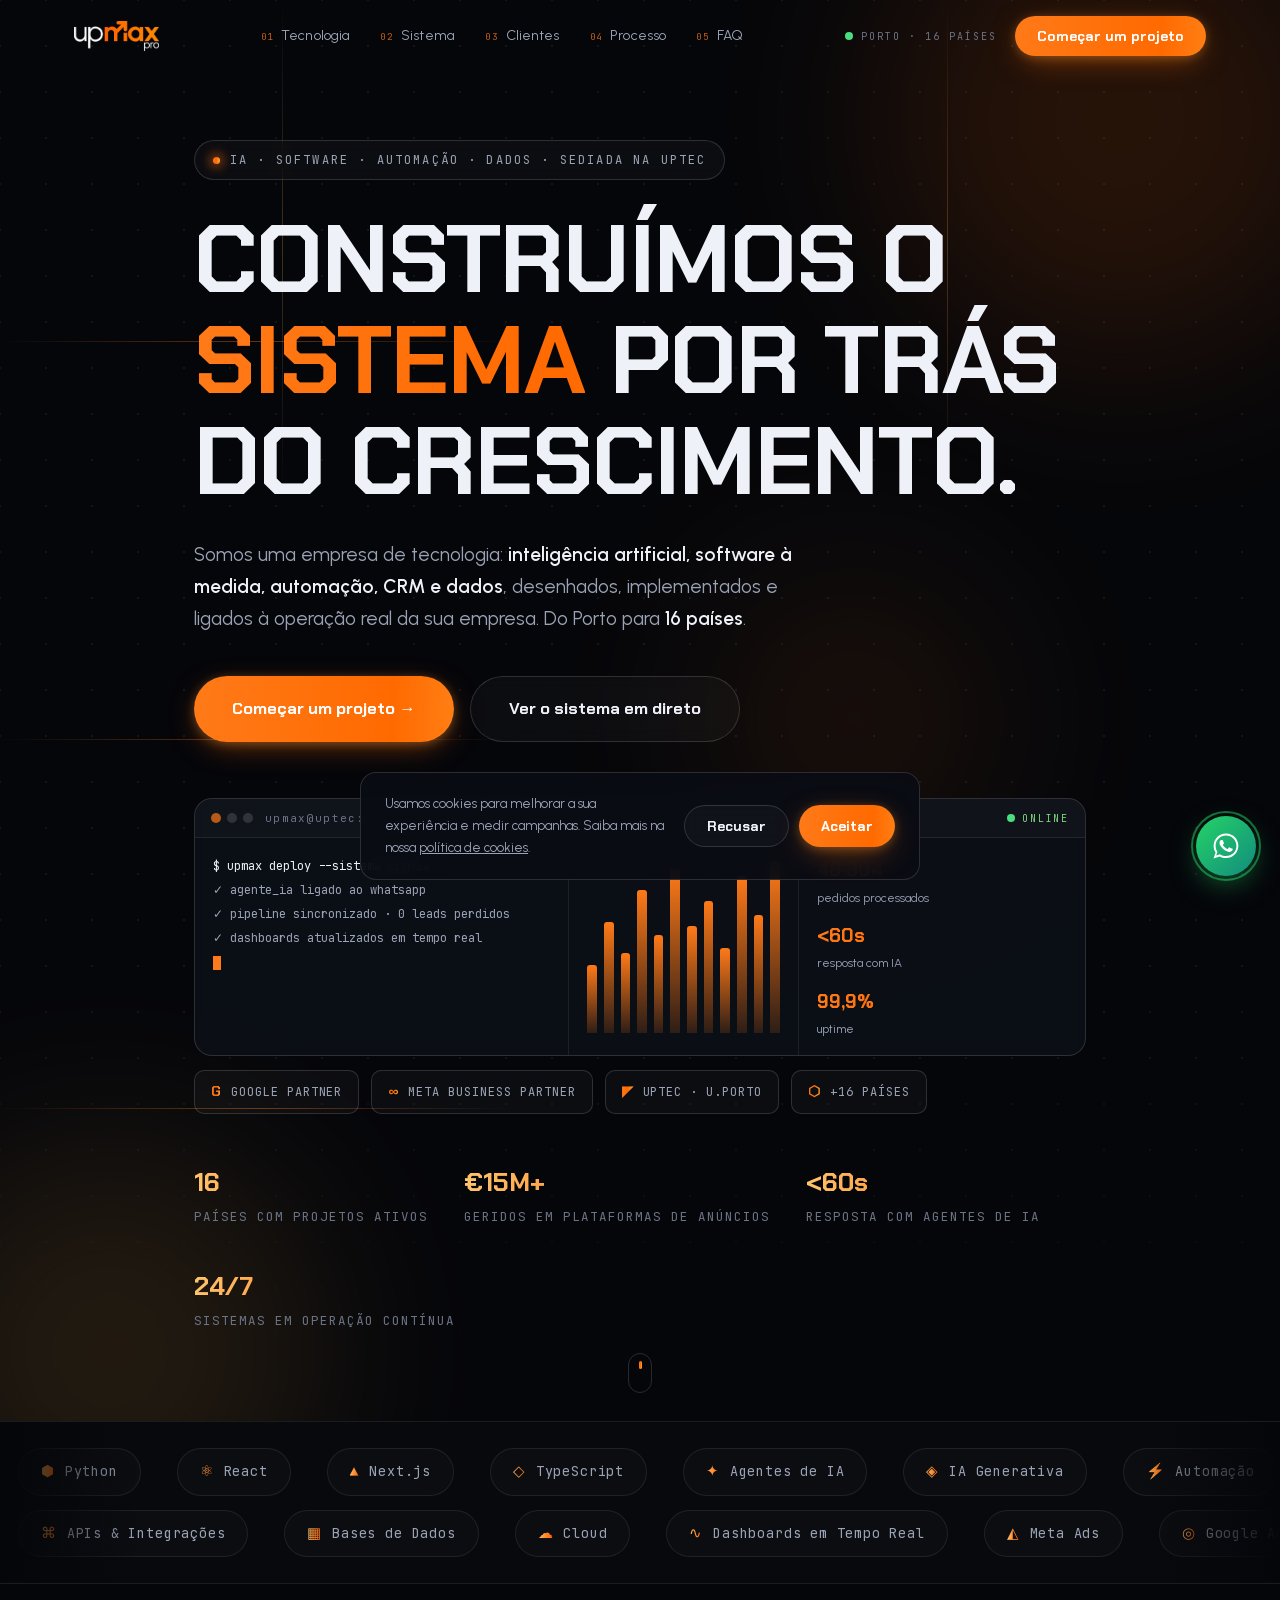
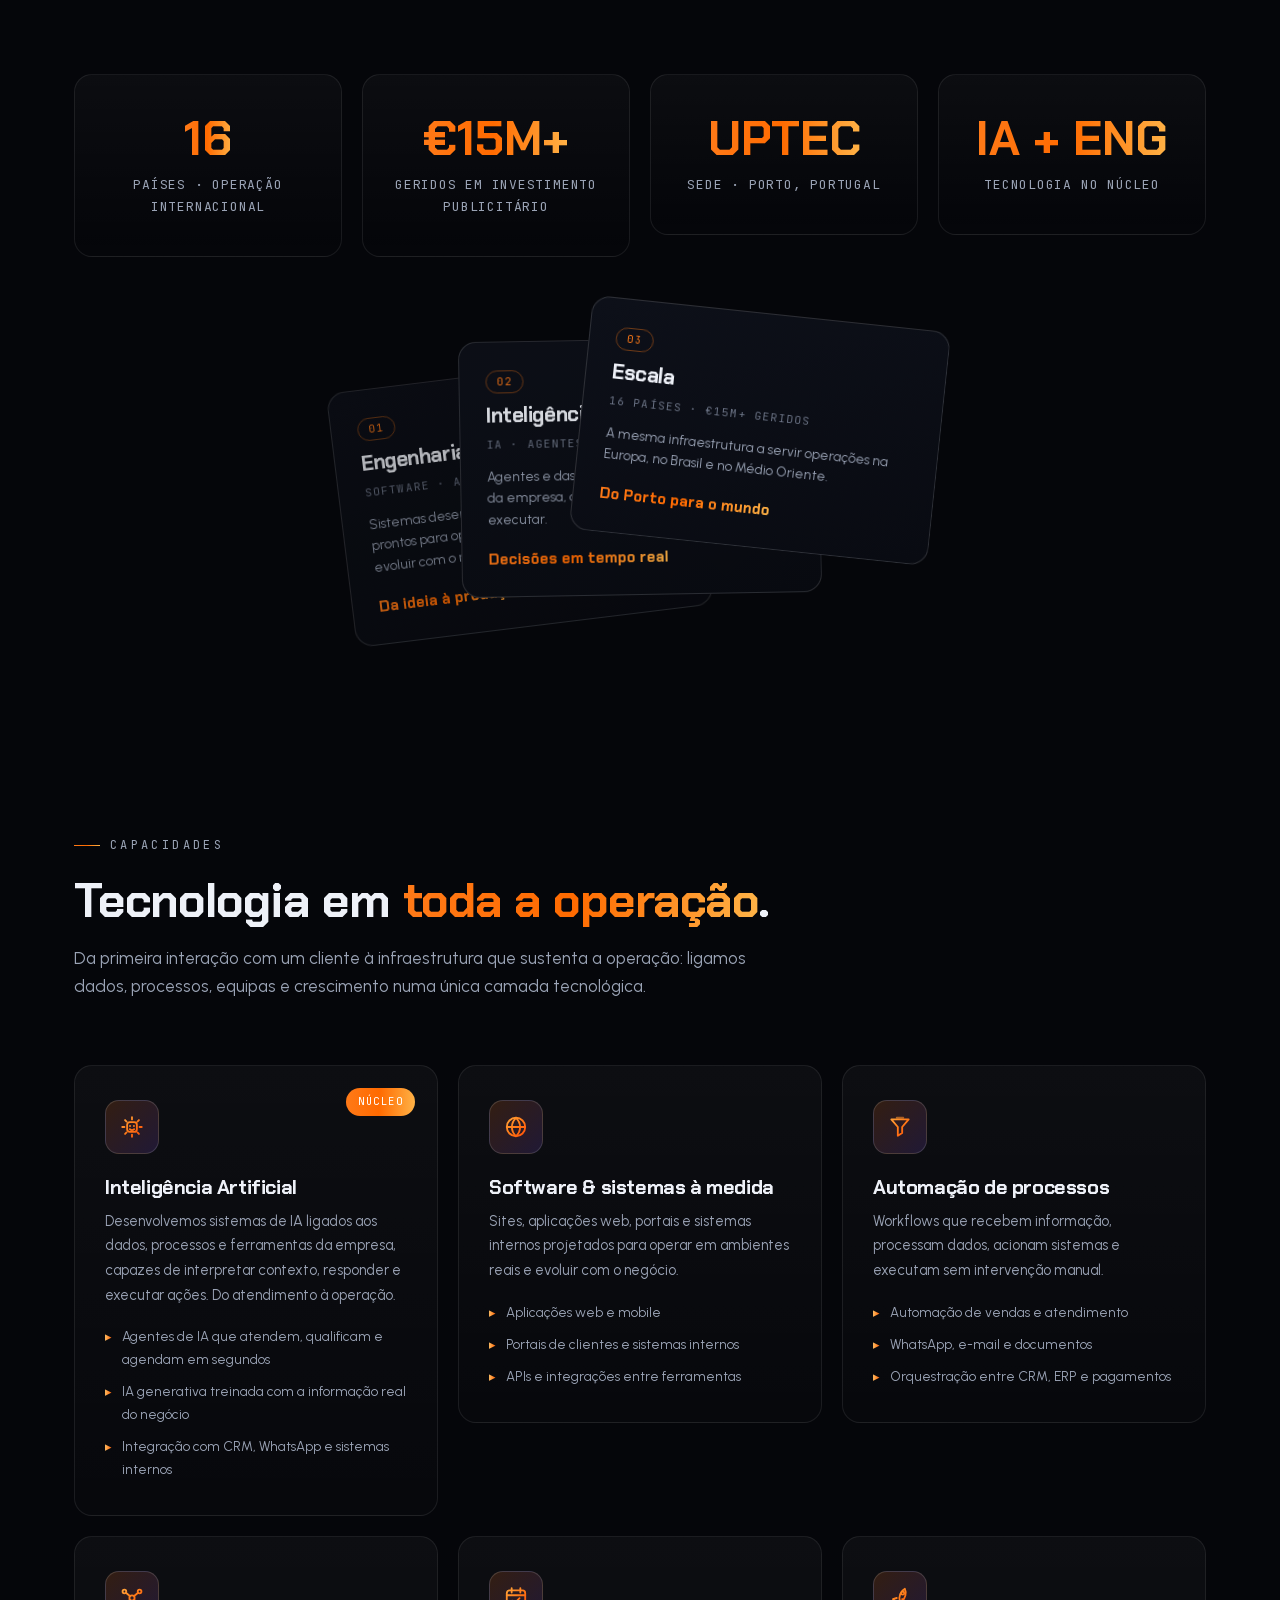
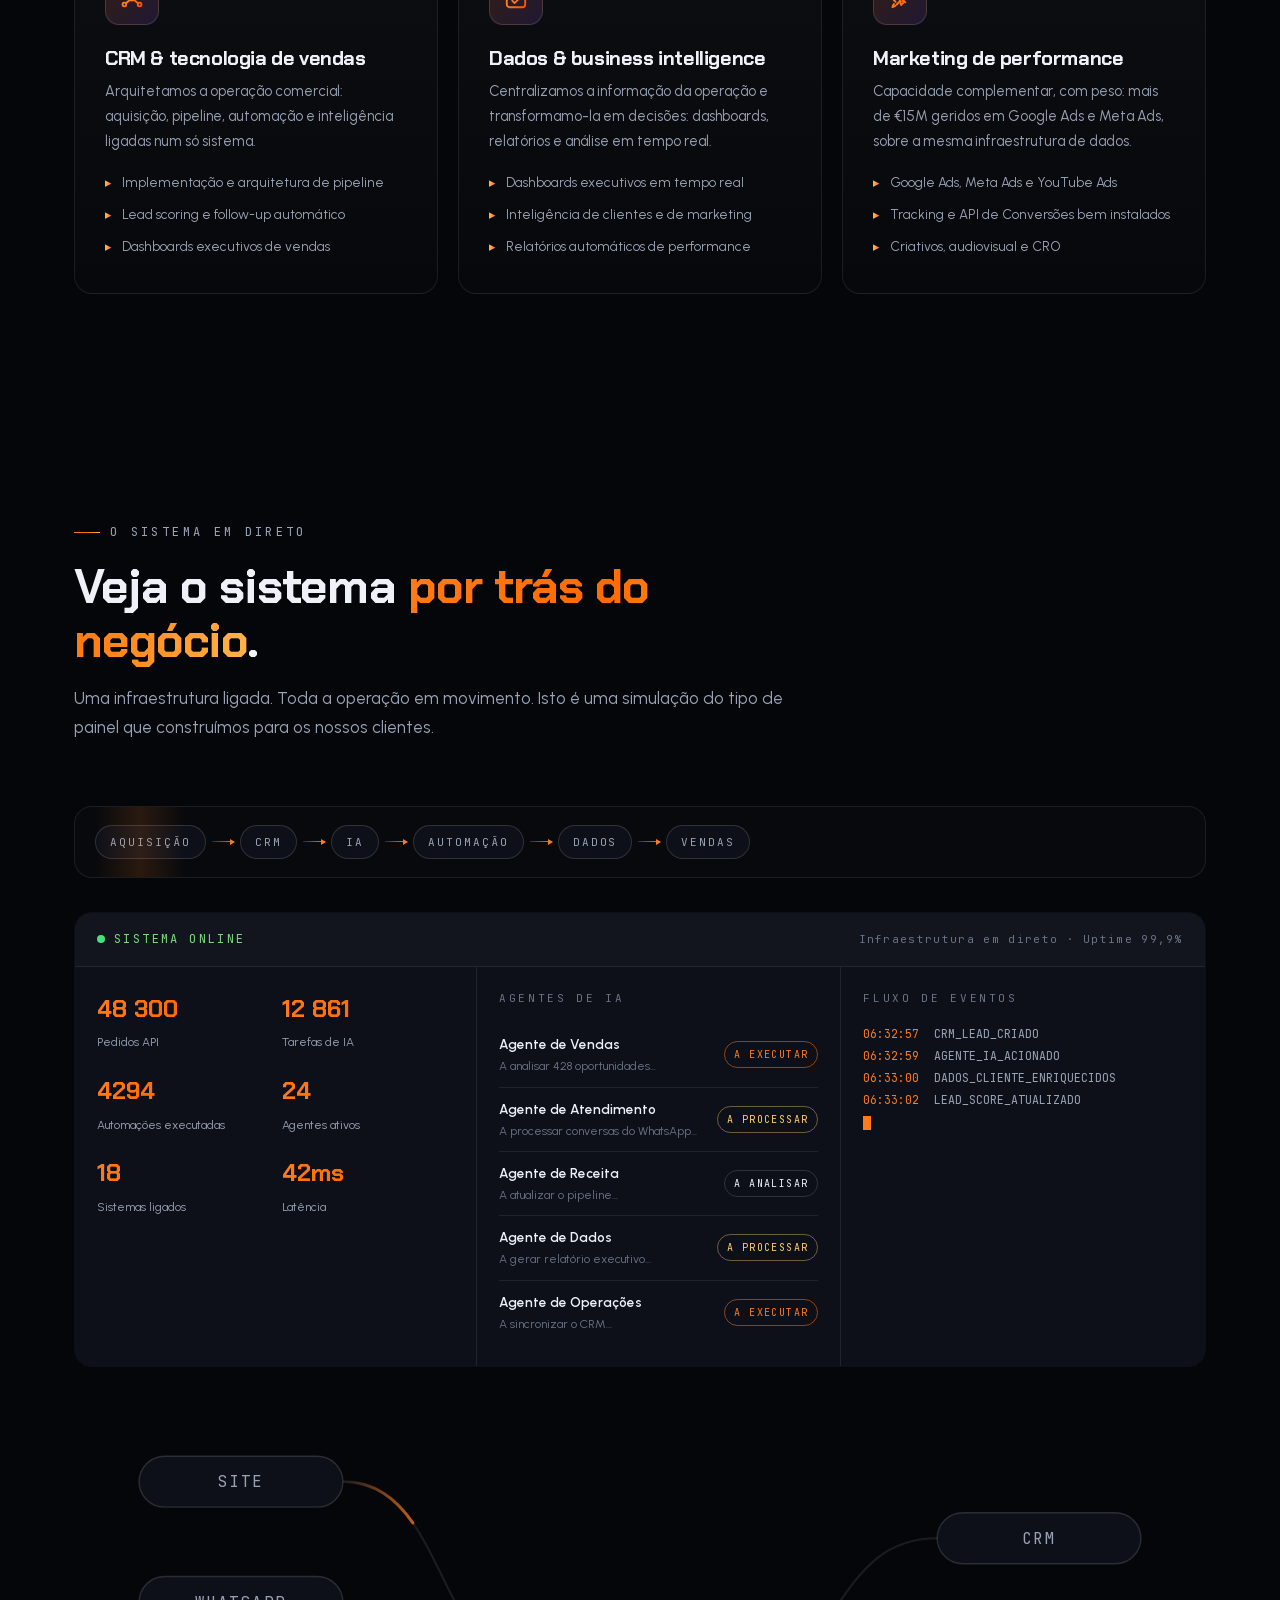
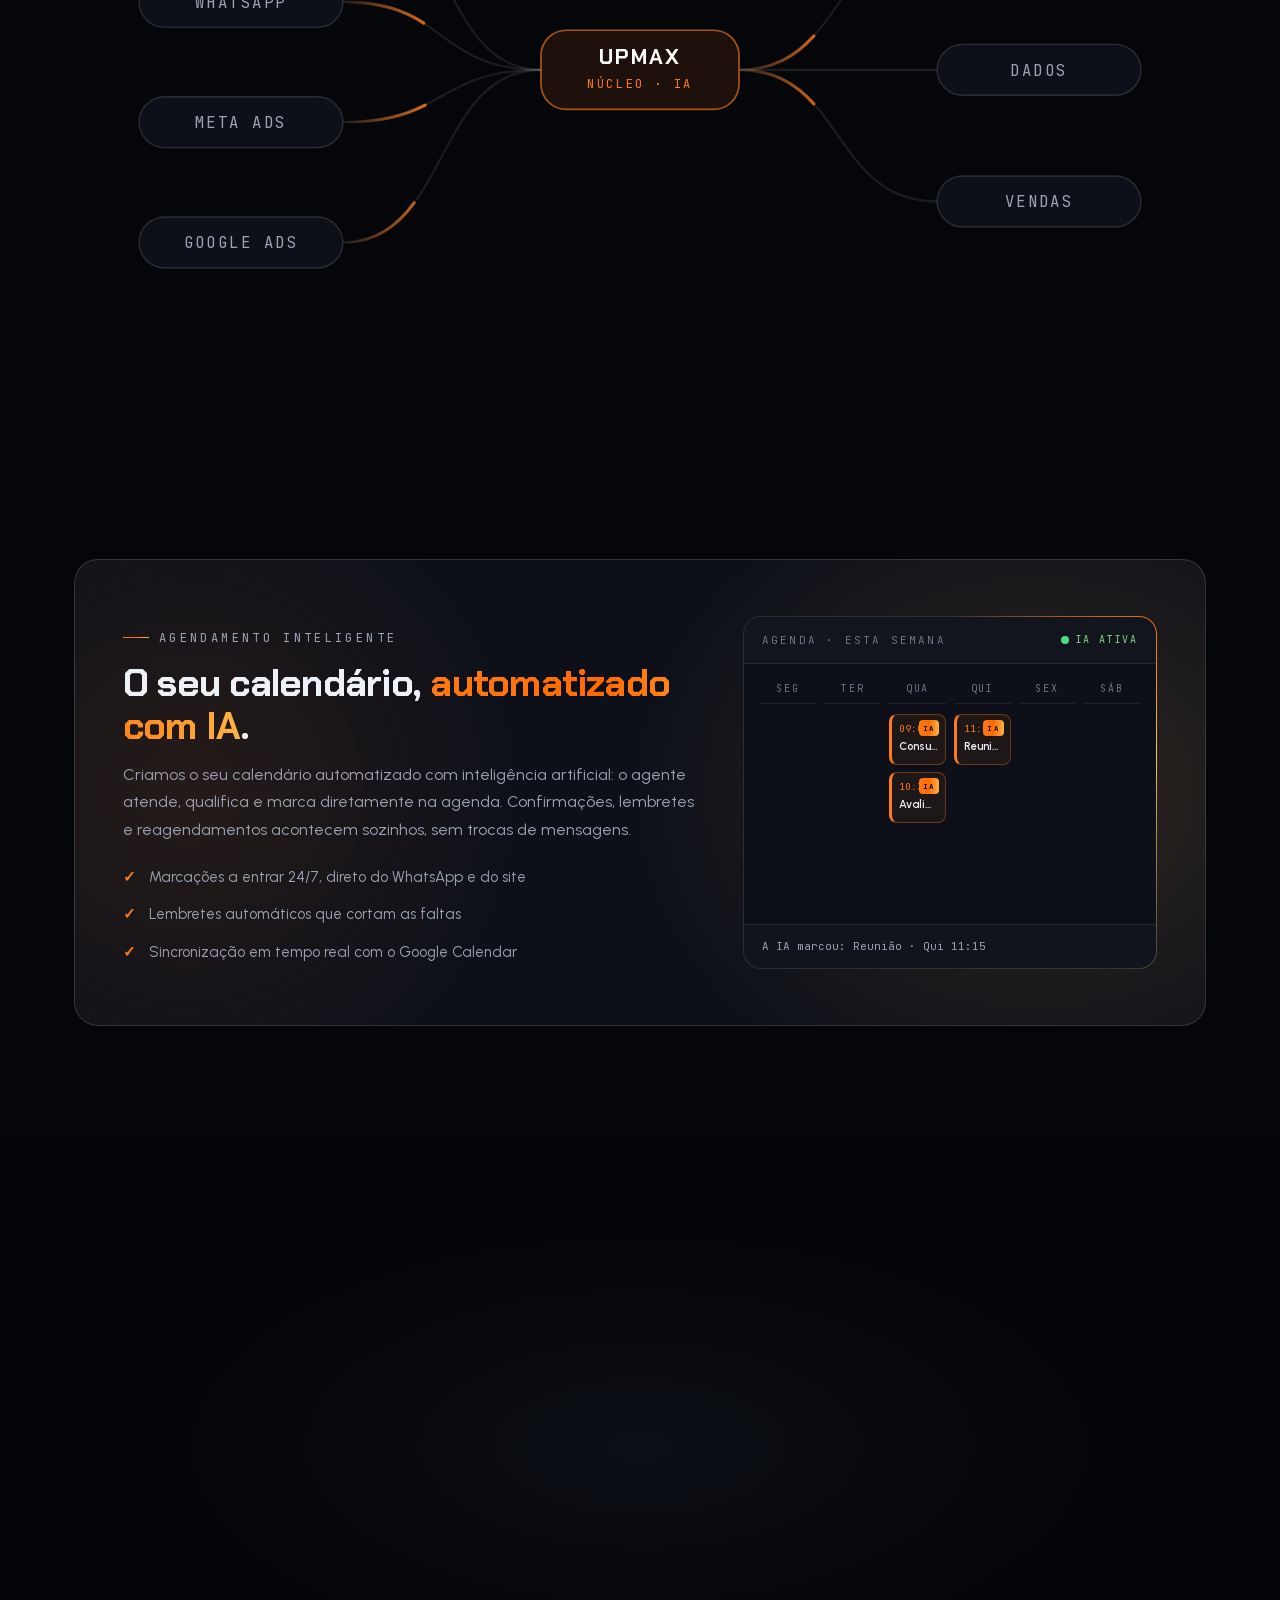
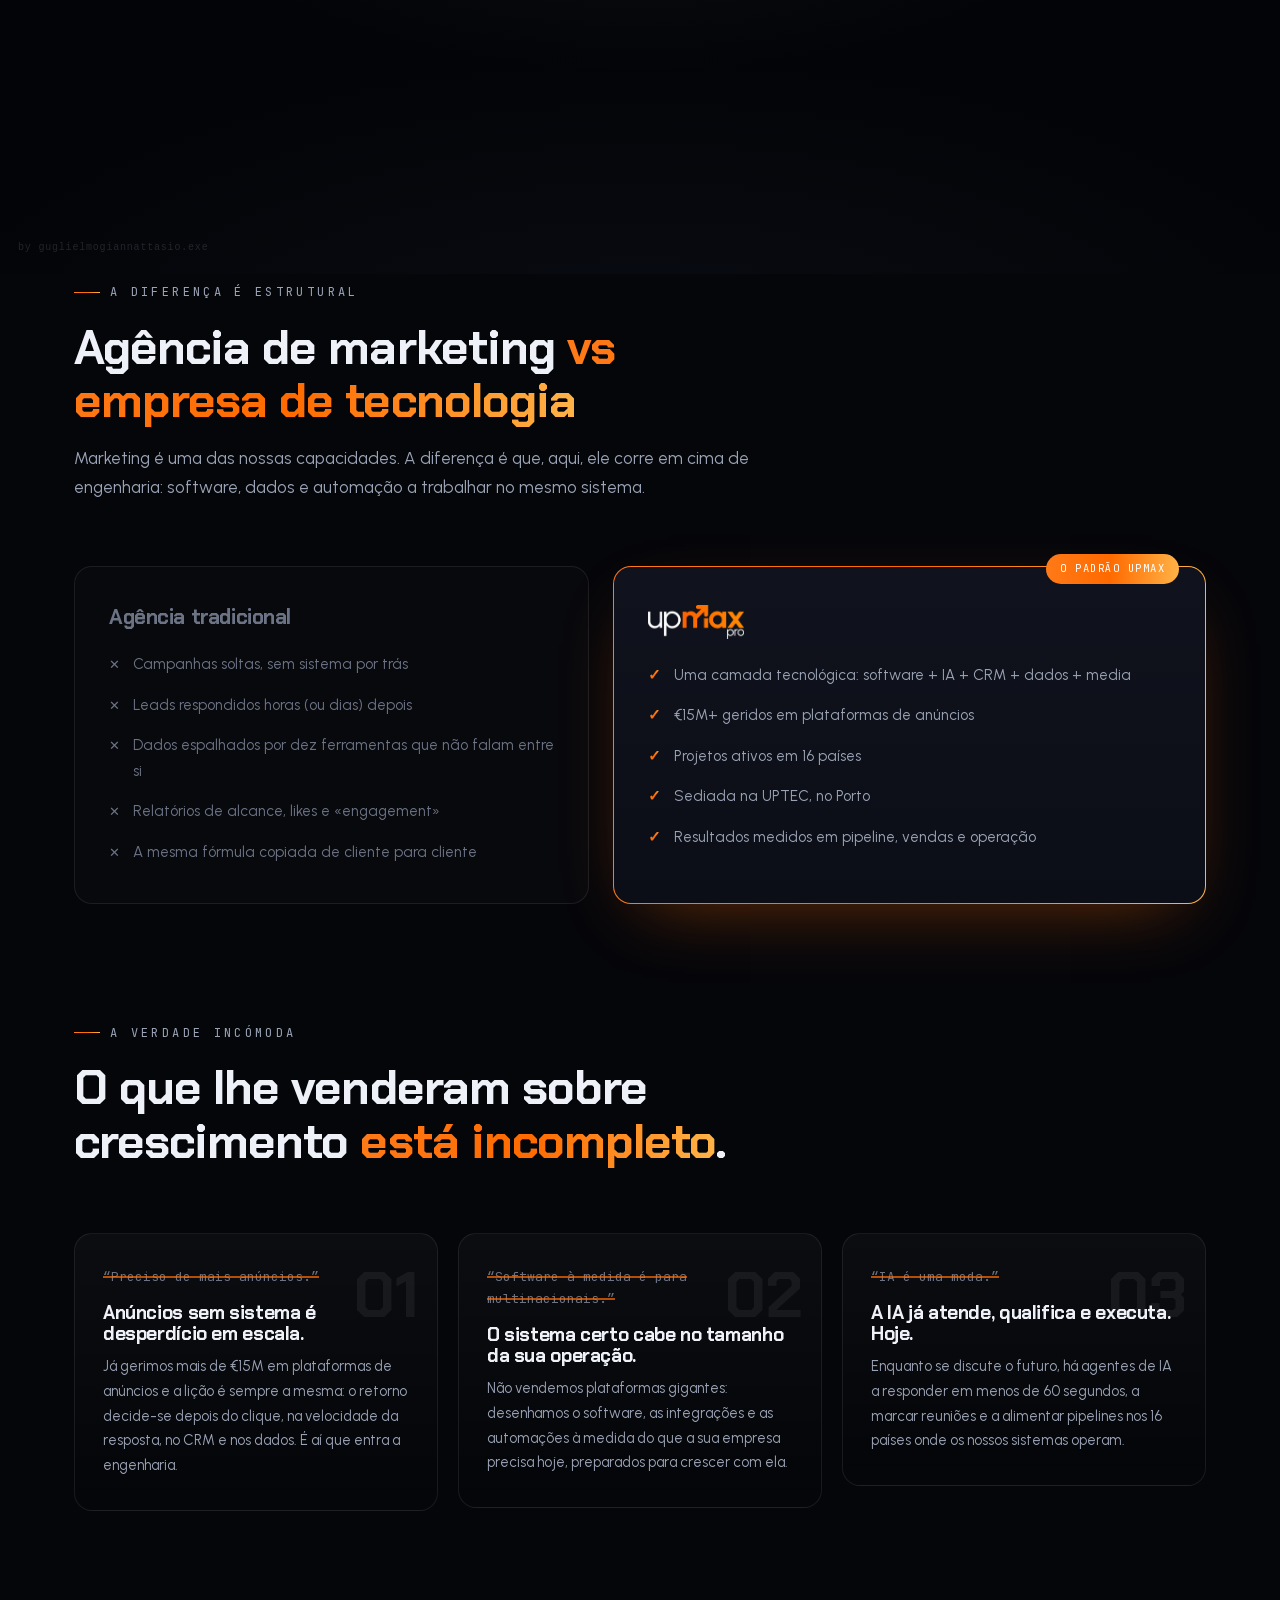
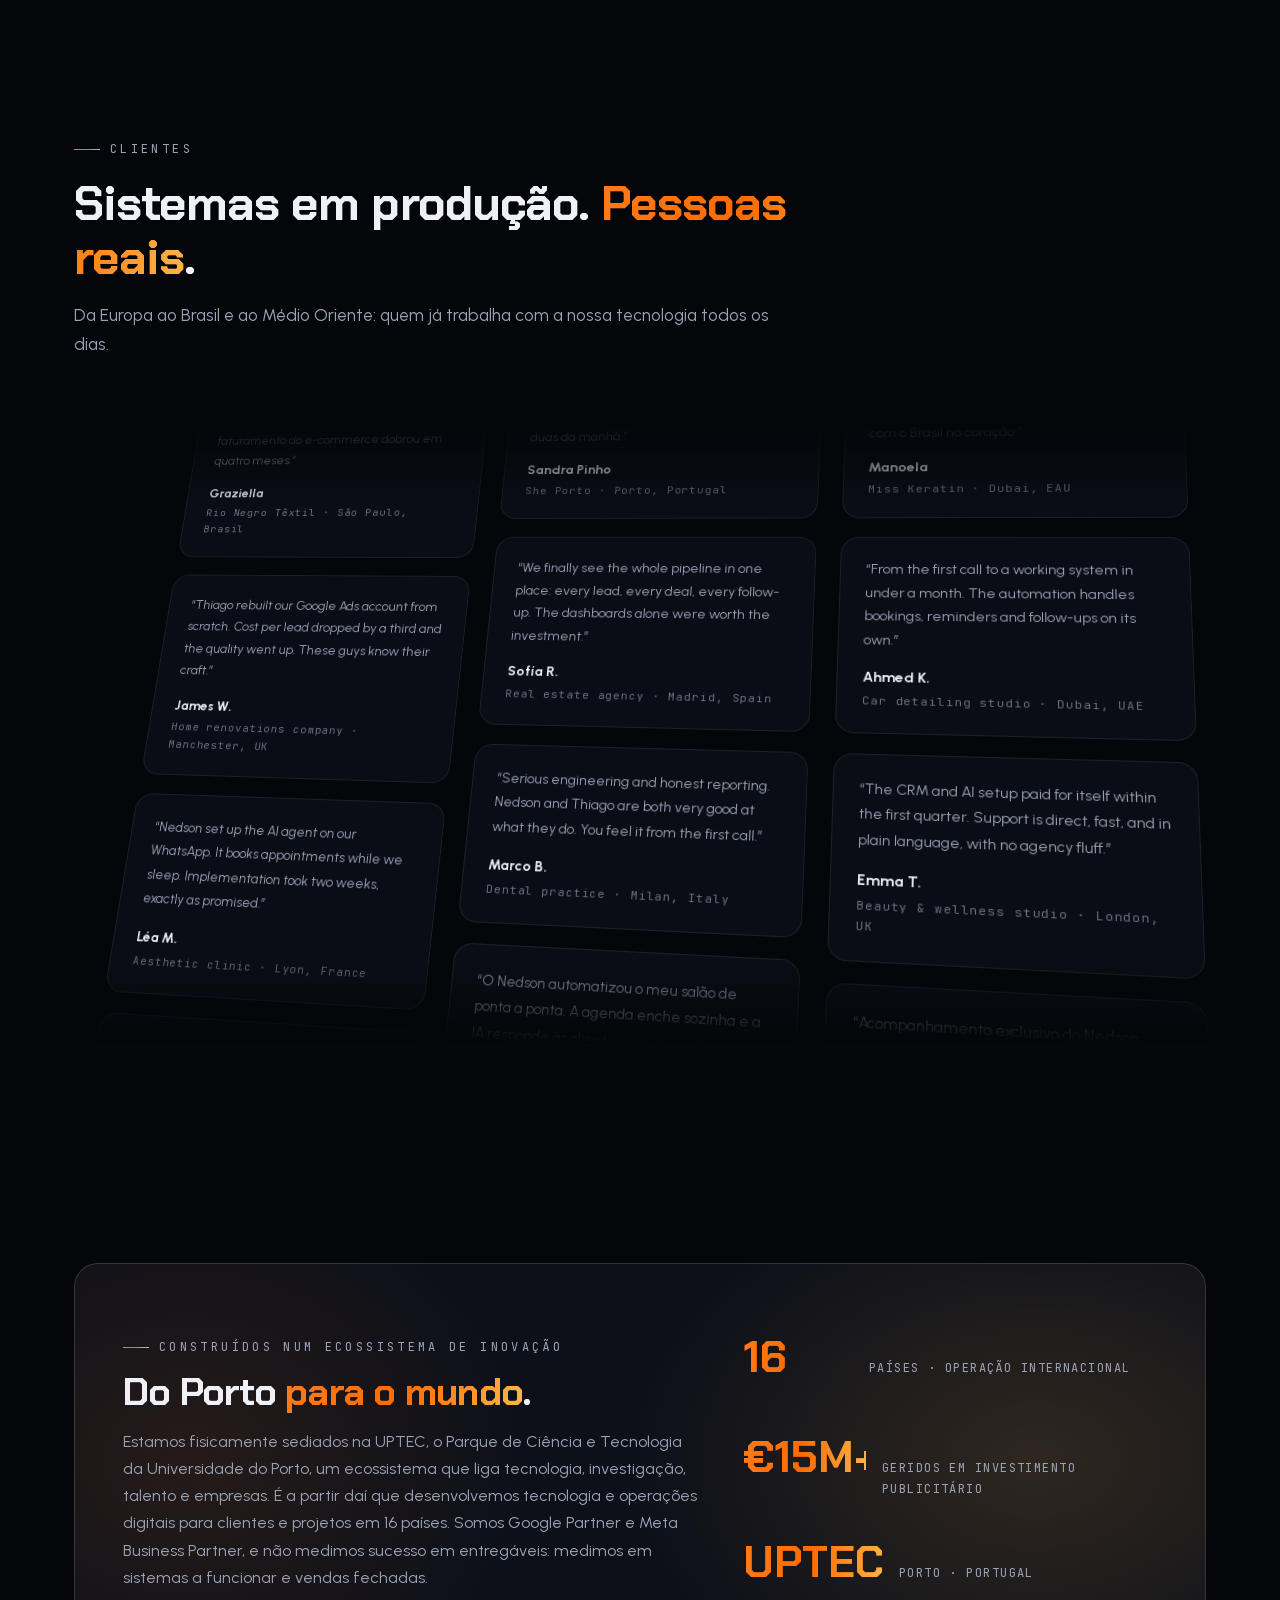
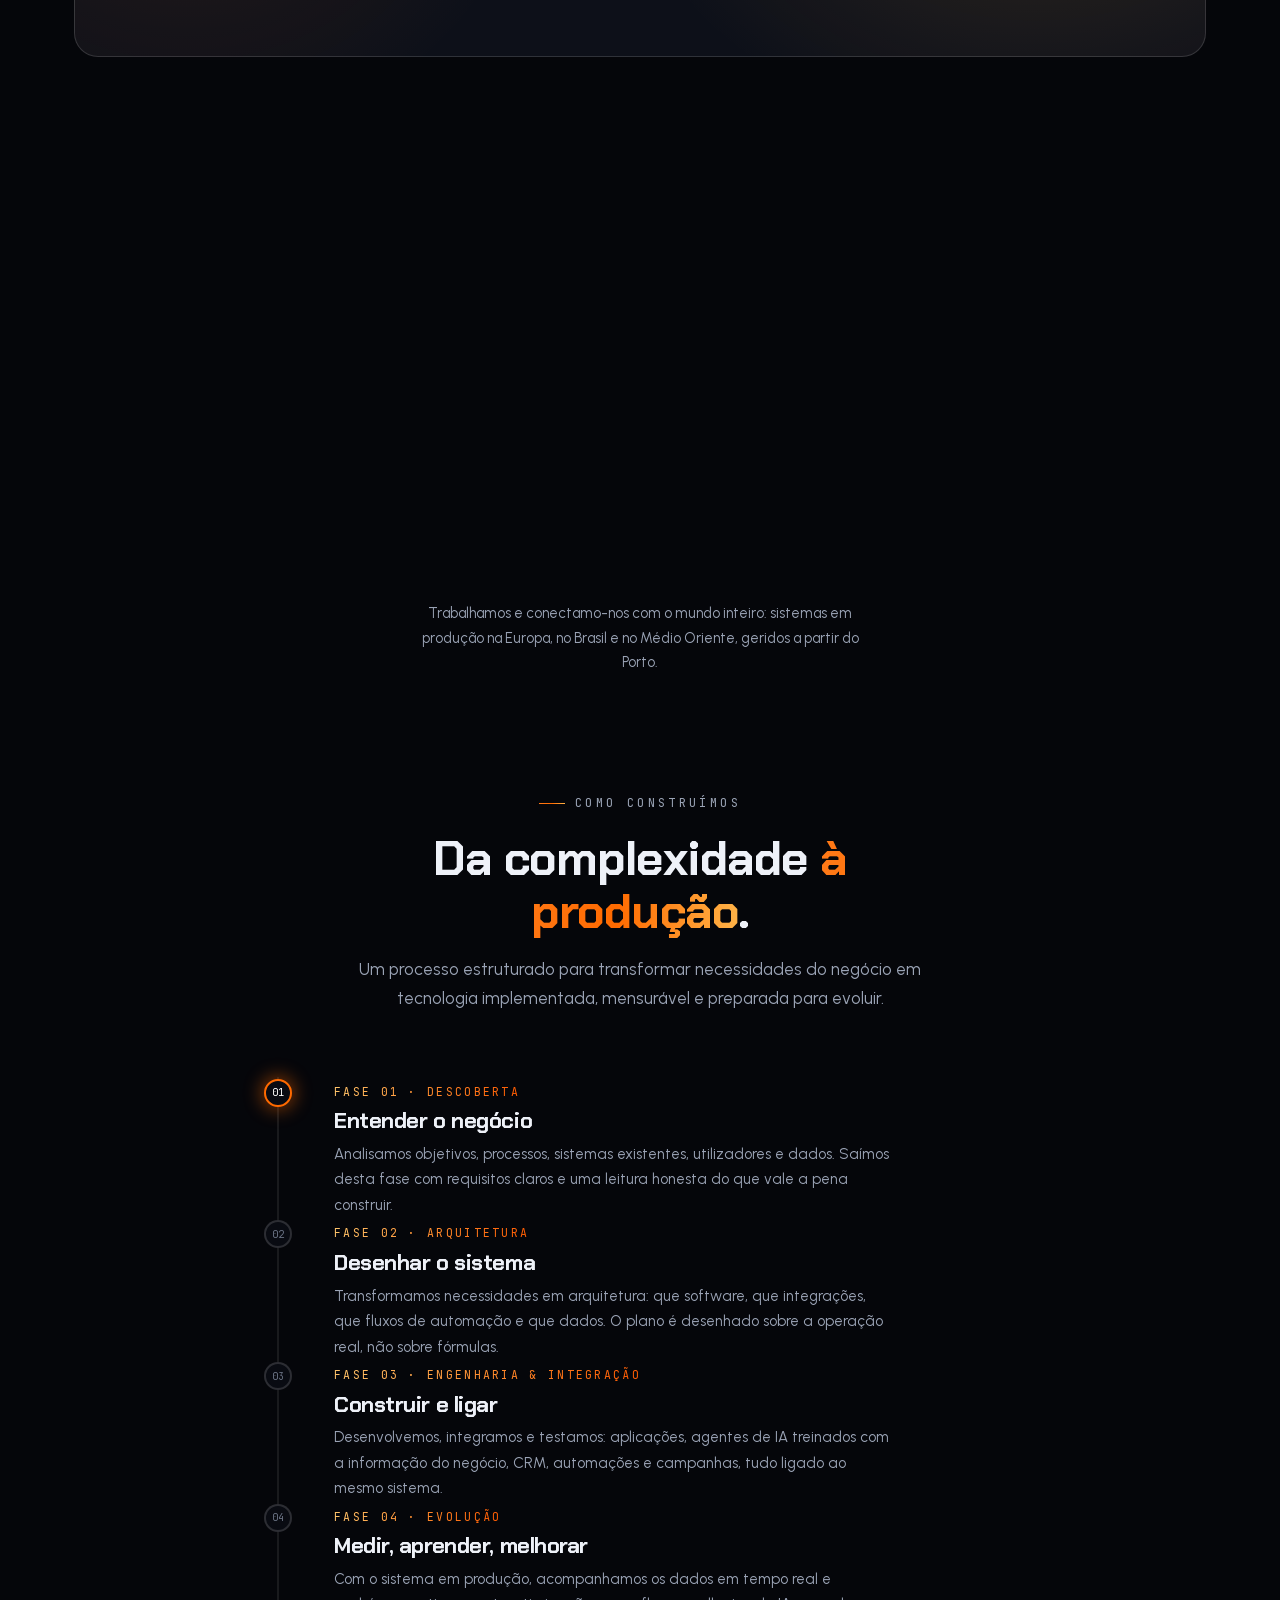
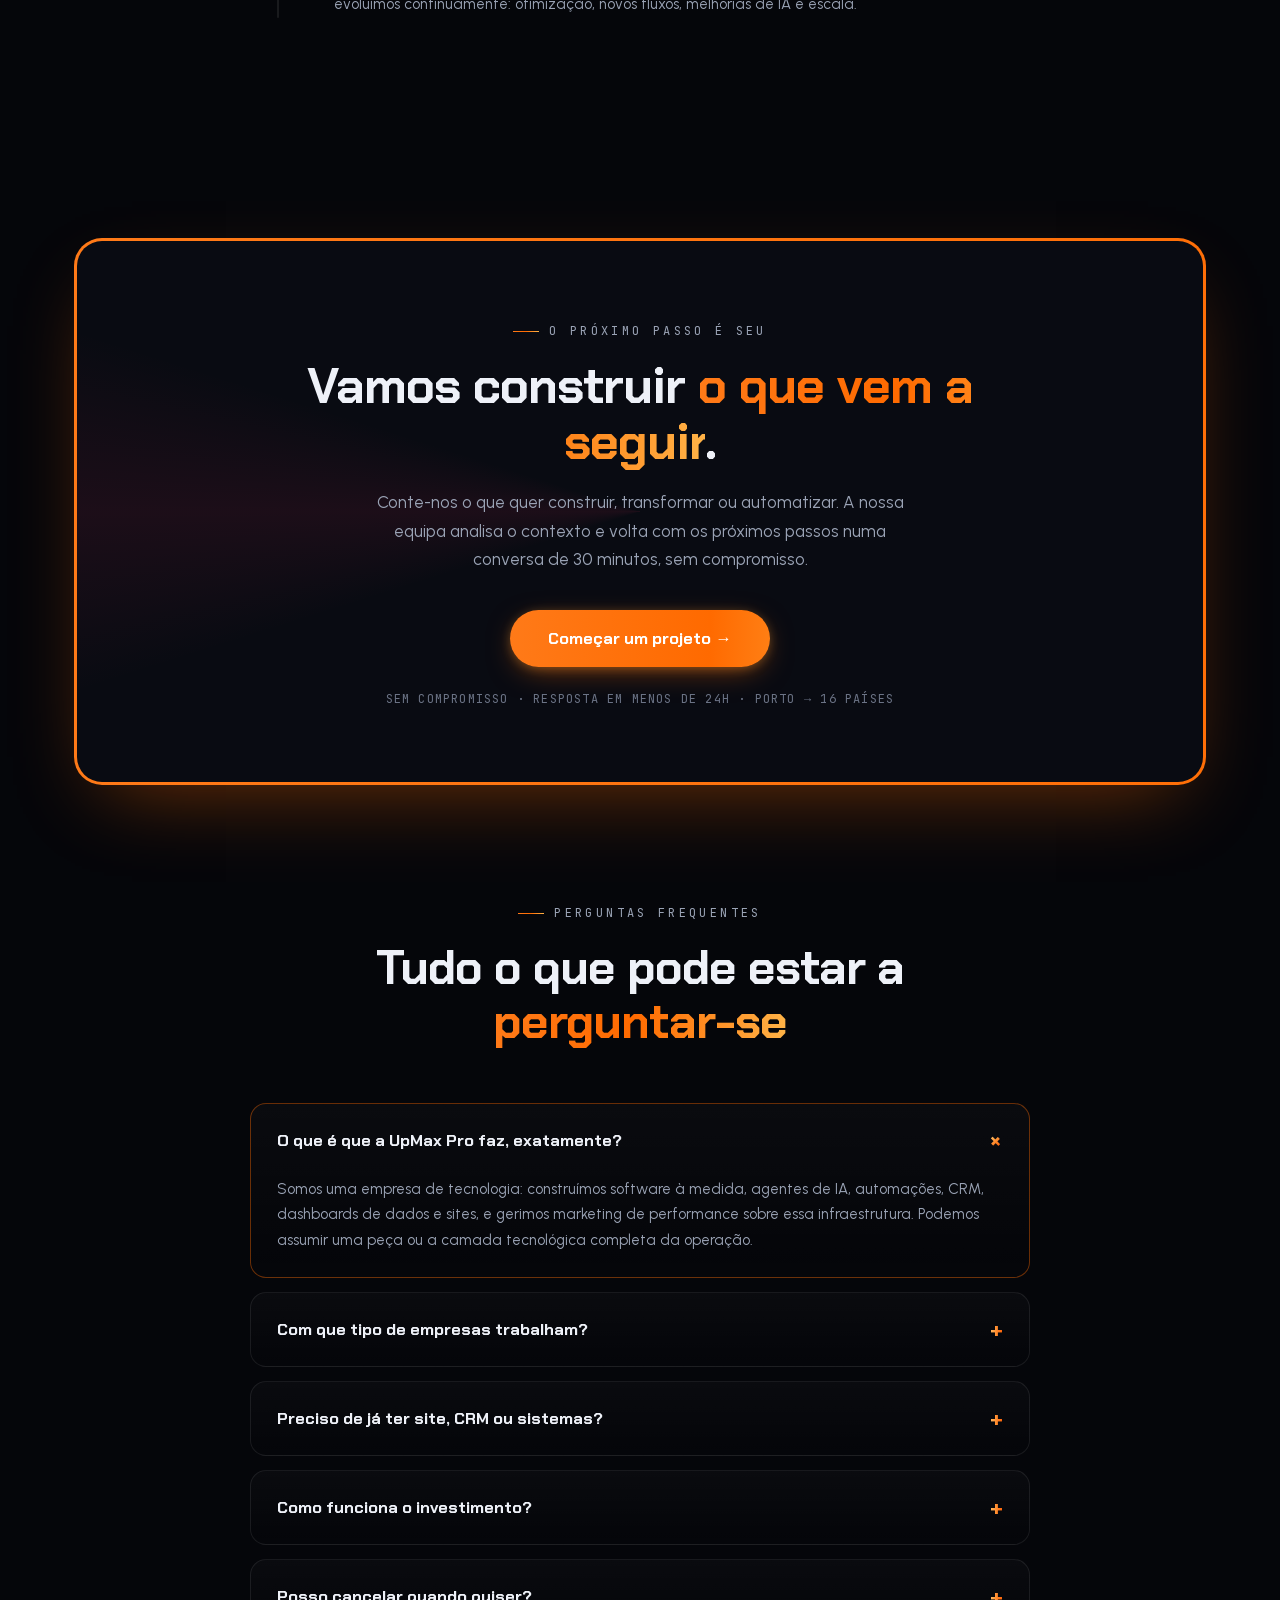
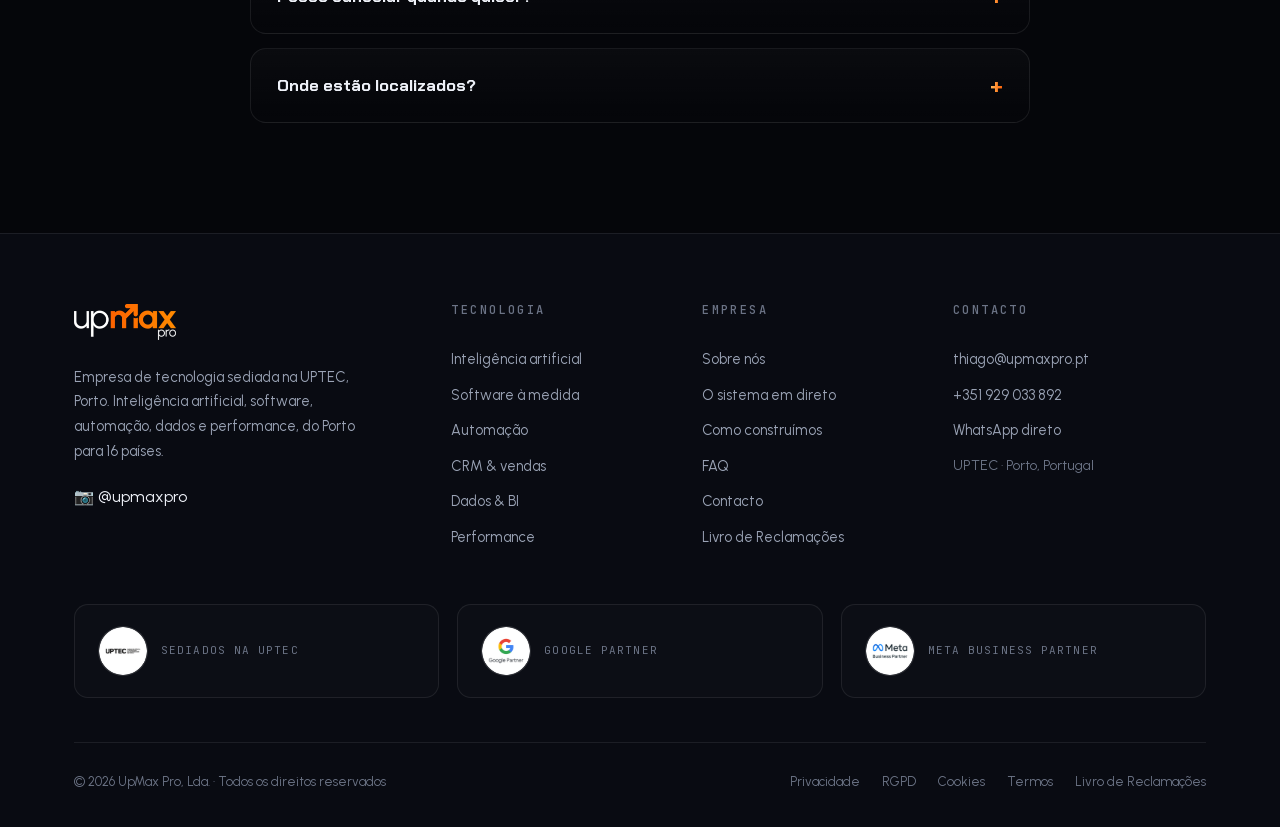
==== index.html @ c71e1752 "LP: funil simulado animado, vídeo Higgsfield no hero, quebras claras, word reveal, parallax, frase p" ====
<!DOCTYPE html><!--_GGvxrBLlQS2_6wKwQIIH--><html lang="pt-PT" class="__variable_171de1 __variable_220eb1 __variable_dd6ea7"><head><meta charSet="utf-8"/><meta name="viewport" content="width=device-width, initial-scale=1"/><link rel="preload" href="/_next/static/media/29e4af7482351bce-s.p.woff2" as="font" crossorigin="" type="font/woff2"/><link rel="preload" href="/_next/static/media/680d078f20ab2e33-s.p.woff2" as="font" crossorigin="" type="font/woff2"/><link rel="preload" href="/_next/static/media/84f090e3b62fb9e3-s.p.woff2" as="font" crossorigin="" type="font/woff2"/><link rel="preload" href="/_next/static/media/939c4f875ee75fbb-s.p.woff2" as="font" crossorigin="" type="font/woff2"/><link rel="preload" href="/_next/static/media/a22b1dc24103c00d-s.p.woff2" as="font" crossorigin="" type="font/woff2"/><link rel="preload" href="/_next/static/media/bb3ef058b751a6ad-s.p.woff2" as="font" crossorigin="" type="font/woff2"/><link rel="preload" href="/_next/static/media/e6fd32ec5acdd27d-s.p.woff2" as="font" crossorigin="" type="font/woff2"/><link rel="preload" href="/_next/static/media/f6d84cc3be9d6158-s.p.woff2" as="font" crossorigin="" type="font/woff2"/><link rel="preload" as="image" href="/logo.png"/><link rel="preload" as="image" href="/badge-uptec.png"/><link rel="preload" as="image" href="/badge-google.png"/><link rel="preload" as="image" href="/badge-meta.png"/><link rel="stylesheet" href="/_next/static/css/cfe04bf7782ef6f9.css" data-precedence="next"/><link rel="preload" as="script" fetchPriority="low" href="/_next/static/chunks/webpack-7c869c847c74bab0.js"/><script src="/_next/static/chunks/4bd1b696-c023c6e3521b1417.js" async=""></script><script src="/_next/static/chunks/255-9d0d2ba8fe9ae3d9.js" async=""></script><script src="/_next/static/chunks/main-app-77570149ba41b1ed.js" async=""></script><script src="/_next/static/chunks/app/page-ffbaa397a5b615b3.js" async=""></script><meta name="next-size-adjust" content=""/><title>UpMax Pro · Tecnologia, IA e Sistemas para Empresas</title><meta name="description" content="Empresa de tecnologia sediada na UPTEC, Porto: inteligência artificial, software à medida, automação, CRM, dados e marketing de performance. €15M+ geridos em anúncios, projetos em 16 países."/><meta name="keywords" content="automação,inteligência artificial,CRM,tráfego pago,sites,Porto,marketing digital"/><link rel="canonical" href="https://upmaxpro.pt/"/><meta property="og:title" content="UpMax Pro · Tecnologia, IA e Sistemas para Empresas"/><meta property="og:description" content="IA, software à medida, automação, CRM e dados, do Porto para 16 países. Sediada na UPTEC."/><meta property="og:url" content="https://upmaxpro.pt/"/><meta property="og:locale" content="pt_PT"/><meta property="og:image" content="https://upmaxpro.pt/og-image.png"/><meta property="og:image:width" content="1200"/><meta property="og:image:height" content="630"/><meta property="og:image:alt" content="UpMax Pro"/><meta property="og:type" content="website"/><meta name="twitter:card" content="summary_large_image"/><meta name="twitter:title" content="UpMax Pro · Tecnologia, IA e Sistemas para Empresas"/><meta name="twitter:description" content="IA, software à medida, automação, CRM e dados, do Porto para 16 países. Sediada na UPTEC."/><meta name="twitter:image" content="https://upmaxpro.pt/og-image.png"/><meta name="twitter:image:width" content="1200"/><meta name="twitter:image:height" content="630"/><meta name="twitter:image:alt" content="UpMax Pro"/><link rel="icon" href="/favicon.png"/><script src="/_next/static/chunks/polyfills-42372ed130431b0a.js" noModule=""></script></head><body><div hidden=""><!--$--><!--/$--></div><script type="application/ld+json">{"@context":"https://schema.org","@type":"ProfessionalService","name":"UpMax Pro","url":"https://upmaxpro.pt","email":"thiago@upmaxpro.pt","telephone":"+351929033892","description":"Empresa de tecnologia: inteligência artificial, software à medida, automação, CRM, dados e marketing de performance para empresas em 16 países.","address":{"@type":"PostalAddress","addressLocality":"Porto","addressCountry":"PT","streetAddress":"UPTEC, Universidade do Porto"},"sameAs":["https://www.instagram.com/upmaxpro/"],"areaServed":["PT","BR"]}</script><header class="nav "><div class="container nav-inner"><a href="#" class="nav-logo" aria-label="UpMax Pro"><img src="/logo.png" alt="UpMax Pro"/></a><nav class="nav-links" aria-label="Navegação principal"><a href="#servicos"><span class="nl-num">01</span>Tecnologia</a><a href="#sistema"><span class="nl-num">02</span>Sistema</a><a href="#clientes"><span class="nl-num">03</span>Clientes</a><a href="#processo"><span class="nl-num">04</span>Processo</a><a href="#faq"><span class="nl-num">05</span>FAQ</a></nav><div class="nav-right"><span class="nav-status" aria-hidden="true"><span class="pulse-dot"></span>PORTO · 16 PAÍSES</span><button class="btn btn-grad btn-sm nav-cta">Começar um projeto</button><button class="nav-burger " aria-label="Abrir menu" aria-expanded="false"><span></span><span></span></button></div></div><span class="nav-progress" style="width:0%" aria-hidden="true"></span></header><div class="nav-overlay " aria-hidden="true"><nav class="ov-links" aria-label="Menu"><a href="#servicos" style="--i:0"><span class="ov-num">01</span>Tecnologia<span class="ov-arrow">→</span></a><a href="#sistema" style="--i:1"><span class="ov-num">02</span>Sistema<span class="ov-arrow">→</span></a><a href="#clientes" style="--i:2"><span class="ov-num">03</span>Clientes<span class="ov-arrow">→</span></a><a href="#processo" style="--i:3"><span class="ov-num">04</span>Processo<span class="ov-arrow">→</span></a><a href="#faq" style="--i:4"><span class="ov-num">05</span>FAQ<span class="ov-arrow">→</span></a></nav><div class="ov-foot"><button class="btn btn-grad btn-lg">Começar um projeto →</button><div class="ov-meta"><span>UPTEC · PORTO · PORTUGAL</span><a href="tel:+351929033892">+351 929 033 892</a></div></div></div><main><section class="hero"><canvas class="kinetic-grid" aria-hidden="true"></canvas><canvas class="net-canvas" aria-hidden="true"></canvas><div class="hero-circuit" aria-hidden="true"><span class="scan scan-h s1"></span><span class="scan scan-h s2"></span><span class="scan scan-h s3"></span><span class="scan scan-v s4"></span><span class="scan scan-v s5"></span></div><div class="hero-orb orb-1"></div><div class="hero-orb orb-2"></div><div class="hero-orb orb-3"></div><div class="container hero-content"><div class="hero-badge"><span class="dot"></span>IA · Software · Automação · Dados · Sediada na UPTEC</div><h1>Construímos o <span class="grad-text">sistema</span> por trás do crescimento.</h1><p class="hero-sub">Somos uma empresa de tecnologia: <strong>inteligência artificial, software à medida, automação, CRM e dados</strong>, desenhados, implementados e ligados à operação real da sua empresa. Do Porto para <strong>16 países</strong>.</p><div class="hero-ctas"><button class="btn btn-grad btn-lg">Começar um projeto →</button><a href="#sistema" class="btn btn-ghost btn-lg">Ver o sistema em direto</a></div><div class="hconsole" aria-hidden="true"><div class="hc-bar"><span class="hc-dots"><i></i><i></i><i></i></span><span class="hc-title">upmax@uptec:~ sistema</span><span class="hc-live"><span class="pulse-dot"></span> online</span></div><div class="hc-grid"><div class="hc-term"><div class="hc-line">$ upmax deploy --sistema crm-ia</div><span class="term-caret"></span></div><div class="hc-bars"><span style="--bh:38%;--bd:0s"></span><span style="--bh:62%;--bd:0.18s"></span><span style="--bh:45%;--bd:0.36s"></span><span style="--bh:80%;--bd:0.54s"></span><span style="--bh:55%;--bd:0.72s"></span><span style="--bh:92%;--bd:0.8999999999999999s"></span><span style="--bh:60%;--bd:1.08s"></span><span style="--bh:74%;--bd:1.26s"></span><span style="--bh:48%;--bd:1.44s"></span><span style="--bh:88%;--bd:1.6199999999999999s"></span><span style="--bh:66%;--bd:1.7999999999999998s"></span><span style="--bh:96%;--bd:1.98s"></span></div><div class="hc-stats"><div><span class="pnum">48 291</span><span class="plbl">pedidos processados</span></div><div><span class="pnum">&lt;60s</span><span class="plbl">resposta com IA</span></div><div><span class="pnum">99,9%</span><span class="plbl">uptime</span></div></div></div></div><div class="hero-partners"><span class="pbadge"><span class="pico">G</span> Google Partner</span><span class="pbadge"><span class="pico">∞</span> Meta Business Partner</span><span class="pbadge"><span class="pico">◤</span> UPTEC · U.Porto</span><span class="pbadge"><span class="pico">⬡</span> +16 países</span></div><div class="hero-proof"><div class="item"><span class="num">16</span><span class="lbl">países com projetos ativos</span></div><div class="item"><span class="num">€15M+</span><span class="lbl">geridos em plataformas de anúncios</span></div><div class="item"><span class="num">&lt;60s</span><span class="lbl">resposta com agentes de IA</span></div><div class="item"><span class="num">24/7</span><span class="lbl">sistemas em operação contínua</span></div></div></div><div class="hero-scroll" aria-hidden="true"></div></section><div class="marquee-wrap" id="stack" aria-label="Tecnologias que utilizamos"><div class="marquee "><span class="chip"><span class="ic">⬢</span>Python</span><span class="chip"><span class="ic">⚛</span>React</span><span class="chip"><span class="ic">▲</span>Next.js</span><span class="chip"><span class="ic">◇</span>TypeScript</span><span class="chip"><span class="ic">✦</span>Agentes de IA</span><span class="chip"><span class="ic">◈</span>IA Generativa</span><span class="chip"><span class="ic">⚡</span>Automação</span><span class="chip"><span class="ic">◉</span>CRM</span><span class="chip"><span class="ic">✆</span>WhatsApp API</span><span class="chip"><span class="ic">⬢</span>Python</span><span class="chip"><span class="ic">⚛</span>React</span><span class="chip"><span class="ic">▲</span>Next.js</span><span class="chip"><span class="ic">◇</span>TypeScript</span><span class="chip"><span class="ic">✦</span>Agentes de IA</span><span class="chip"><span class="ic">◈</span>IA Generativa</span><span class="chip"><span class="ic">⚡</span>Automação</span><span class="chip"><span class="ic">◉</span>CRM</span><span class="chip"><span class="ic">✆</span>WhatsApp API</span></div><div style="height:14px"></div><div class="marquee reverse"><span class="chip"><span class="ic">⌘</span>APIs &amp; Integrações</span><span class="chip"><span class="ic">▦</span>Bases de Dados</span><span class="chip"><span class="ic">☁</span>Cloud</span><span class="chip"><span class="ic">∿</span>Dashboards em Tempo Real</span><span class="chip"><span class="ic">◭</span>Meta Ads</span><span class="chip"><span class="ic">◎</span>Google Ads</span><span class="chip"><span class="ic">▤</span>Tracking &amp; Analytics</span><span class="chip"><span class="ic">◷</span>Agendamento Inteligente</span><span class="chip"><span class="ic">⌘</span>APIs &amp; Integrações</span><span class="chip"><span class="ic">▦</span>Bases de Dados</span><span class="chip"><span class="ic">☁</span>Cloud</span><span class="chip"><span class="ic">∿</span>Dashboards em Tempo Real</span><span class="chip"><span class="ic">◭</span>Meta Ads</span><span class="chip"><span class="ic">◎</span>Google Ads</span><span class="chip"><span class="ic">▤</span>Tracking &amp; Analytics</span><span class="chip"><span class="ic">◷</span>Agendamento Inteligente</span></div></div><section class="section" style="padding-top:90px;padding-bottom:0"><div class="container"><div class="stats"><div class="reveal " style="--d:0s"><div class="stat"><span class="num">0</span><div class="lbl">países · operação internacional</div></div></div><div class="reveal " style="--d:0.1s"><div class="stat"><span class="num">€0M+</span><div class="lbl">geridos em investimento publicitário</div></div></div><div class="reveal " style="--d:0.2s"><div class="stat"><span class="num">UPTEC</span><div class="lbl">sede · Porto, Portugal</div></div></div><div class="reveal " style="--d:0.30000000000000004s"><div class="stat"><span class="num">IA + ENG</span><div class="lbl">tecnologia no núcleo</div></div></div></div></div></section><section class="section" style="padding-top:70px;padding-bottom:0"><div class="container"><div class="reveal " style="--d:0s"><div class="dcards" aria-label="Pilares da UpMax Pro"><div class="dc"><span class="tag">01</span><h3>Engenharia</h3><span class="dc-place">SOFTWARE · APIS · CLOUD</span><p>Sistemas desenhados da arquitetura à produção, prontos para operar em ambientes reais e evoluir com o negócio.</p><span class="dc-metric">Da ideia à produção</span></div><div class="dc"><span class="tag">02</span><h3>Inteligência</h3><span class="dc-place">IA · AGENTES · DADOS</span><p>Agentes e dashboards ligados à informação real da empresa, a interpretar contexto, decidir e executar.</p><span class="dc-metric">Decisões em tempo real</span></div><div class="dc"><span class="tag">03</span><h3>Escala</h3><span class="dc-place">16 PAÍSES · €15M+ GERIDOS</span><p>A mesma infraestrutura a servir operações na Europa, no Brasil e no Médio Oriente.</p><span class="dc-metric">Do Porto para o mundo</span></div></div></div></div></section><section class="section" id="servicos"><div class="container"><div class="reveal " style="--d:0s"><div class="section-head"><span class="kicker">Capacidades</span><h2>Tecnologia em <span class="grad-text">toda a operação</span>.</h2><p>Da primeira interação com um cliente à infraestrutura que sustenta a operação: ligamos dados, processos, equipas e crescimento numa única camada tecnológica.</p></div></div><div class="bento"><div class="reveal card-wrap wide-wrap" style="--d:0s"><div class="card wide"><span class="tag">Núcleo</span><div class="card-icon"><svg viewBox="0 0 24 24"><defs><linearGradient id="g" x1="0" y1="0" x2="24" y2="24" gradientUnits="userSpaceOnUse"><stop offset="0" stop-color="#ffb347"></stop><stop offset="0.5" stop-color="#ff7a18"></stop><stop offset="1" stop-color="#ff3d00"></stop></linearGradient></defs><path fill="none" stroke="url(#g)" stroke-width="1.7" stroke-linecap="round" stroke-linejoin="round" d="M12 3v2M12 19v2M3 12h2M19 12h2M5.6 5.6l1.4 1.4M17 17l1.4 1.4M18.4 5.6L17 7M7 17l-1.4 1.4"></path><rect fill="none" stroke="url(#g)" stroke-width="1.7" stroke-linecap="round" stroke-linejoin="round" x="7.5" y="7.5" width="9" height="9" rx="2.5"></rect><circle cx="10.2" cy="11" r="0.9" fill="url(#g)" stroke="none"></circle><circle cx="13.8" cy="11" r="0.9" fill="url(#g)" stroke="none"></circle><path fill="none" stroke="url(#g)" stroke-width="1.7" stroke-linecap="round" stroke-linejoin="round" d="M10 14c.6.6 1.3.9 2 .9s1.4-.3 2-.9"></path></svg></div><h3>Inteligência Artificial</h3><p>Desenvolvemos sistemas de IA ligados aos dados, processos e ferramentas da empresa, capazes de interpretar contexto, responder e executar ações. Do atendimento à operação.</p><ul><li>Agentes de IA que atendem, qualificam e agendam em segundos</li><li>IA generativa treinada com a informação real do negócio</li><li>Integração com CRM, WhatsApp e sistemas internos</li></ul></div></div><div class="reveal " style="--d:0.08s"><div class="card "><div class="card-icon"><svg viewBox="0 0 24 24"><defs><linearGradient id="g" x1="0" y1="0" x2="24" y2="24" gradientUnits="userSpaceOnUse"><stop offset="0" stop-color="#ffb347"></stop><stop offset="0.5" stop-color="#ff7a18"></stop><stop offset="1" stop-color="#ff3d00"></stop></linearGradient></defs><circle fill="none" stroke="url(#g)" stroke-width="1.7" stroke-linecap="round" stroke-linejoin="round" cx="12" cy="12" r="8.5"></circle><path fill="none" stroke="url(#g)" stroke-width="1.7" stroke-linecap="round" stroke-linejoin="round" d="M3.5 12h17M12 3.5c2.5 2.4 3.8 5.3 3.8 8.5s-1.3 6.1-3.8 8.5c-2.5-2.4-3.8-5.3-3.8-8.5s1.3-6.1 3.8-8.5z"></path></svg></div><h3>Software &amp; sistemas à medida</h3><p>Sites, aplicações web, portais e sistemas internos projetados para operar em ambientes reais e evoluir com o negócio.</p><ul><li>Aplicações web e mobile</li><li>Portais de clientes e sistemas internos</li><li>APIs e integrações entre ferramentas</li></ul></div></div><div class="reveal " style="--d:0.16s"><div class="card "><div class="card-icon"><svg viewBox="0 0 24 24"><defs><linearGradient id="g" x1="0" y1="0" x2="24" y2="24" gradientUnits="userSpaceOnUse"><stop offset="0" stop-color="#ffb347"></stop><stop offset="0.5" stop-color="#ff7a18"></stop><stop offset="1" stop-color="#ff3d00"></stop></linearGradient></defs><path fill="none" stroke="url(#g)" stroke-width="1.7" stroke-linecap="round" stroke-linejoin="round" d="M4 5h16l-6 7v5.5l-4 2.5v-8L4 5z"></path><path fill="none" stroke="url(#g)" stroke-width="1.7" stroke-linecap="round" stroke-linejoin="round" d="M9 3.5h6" opacity="0.6"></path></svg></div><h3>Automação de processos</h3><p>Workflows que recebem informação, processam dados, acionam sistemas e executam sem intervenção manual.</p><ul><li>Automação de vendas e atendimento</li><li>WhatsApp, e-mail e documentos</li><li>Orquestração entre CRM, ERP e pagamentos</li></ul></div></div><div class="reveal " style="--d:0s"><div class="card "><div class="card-icon"><svg viewBox="0 0 24 24"><defs><linearGradient id="g" x1="0" y1="0" x2="24" y2="24" gradientUnits="userSpaceOnUse"><stop offset="0" stop-color="#ffb347"></stop><stop offset="0.5" stop-color="#ff7a18"></stop><stop offset="1" stop-color="#ff3d00"></stop></linearGradient></defs><circle fill="none" stroke="url(#g)" stroke-width="1.7" stroke-linecap="round" stroke-linejoin="round" cx="12" cy="12" r="2.4"></circle><circle fill="none" stroke="url(#g)" stroke-width="1.7" stroke-linecap="round" stroke-linejoin="round" cx="5" cy="6" r="1.7"></circle><circle fill="none" stroke="url(#g)" stroke-width="1.7" stroke-linecap="round" stroke-linejoin="round" cx="19" cy="6" r="1.7"></circle><circle fill="none" stroke="url(#g)" stroke-width="1.7" stroke-linecap="round" stroke-linejoin="round" cx="5" cy="18" r="1.7"></circle><circle fill="none" stroke="url(#g)" stroke-width="1.7" stroke-linecap="round" stroke-linejoin="round" cx="19" cy="18" r="1.7"></circle><path fill="none" stroke="url(#g)" stroke-width="1.7" stroke-linecap="round" stroke-linejoin="round" d="M6.4 7.1l3.6 3.1M17.6 7.1l-3.6 3.1M6.4 16.9l3.6-3.1M17.6 16.9l-3.6-3.1"></path></svg></div><h3>CRM &amp; tecnologia de vendas</h3><p>Arquitetamos a operação comercial: aquisição, pipeline, automação e inteligência ligadas num só sistema.</p><ul><li>Implementação e arquitetura de pipeline</li><li>Lead scoring e follow-up automático</li><li>Dashboards executivos de vendas</li></ul></div></div><div class="reveal " style="--d:0.08s"><div class="card "><div class="card-icon"><svg viewBox="0 0 24 24"><defs><linearGradient id="g" x1="0" y1="0" x2="24" y2="24" gradientUnits="userSpaceOnUse"><stop offset="0" stop-color="#ffb347"></stop><stop offset="0.5" stop-color="#ff7a18"></stop><stop offset="1" stop-color="#ff3d00"></stop></linearGradient></defs><rect fill="none" stroke="url(#g)" stroke-width="1.7" stroke-linecap="round" stroke-linejoin="round" x="3.5" y="5" width="17" height="15.5" rx="2.5"></rect><path fill="none" stroke="url(#g)" stroke-width="1.7" stroke-linecap="round" stroke-linejoin="round" d="M3.5 9.5h17M8 3v4M16 3v4"></path><path fill="none" stroke="url(#g)" stroke-width="1.7" stroke-linecap="round" stroke-linejoin="round" d="M8.5 14.5l2.2 2.2 4.6-4.6"></path></svg></div><h3>Dados &amp; business intelligence</h3><p>Centralizamos a informação da operação e transformamo-la em decisões: dashboards, relatórios e análise em tempo real.</p><ul><li>Dashboards executivos em tempo real</li><li>Inteligência de clientes e de marketing</li><li>Relatórios automáticos de performance</li></ul></div></div><div class="reveal " style="--d:0.16s"><div class="card "><div class="card-icon"><svg viewBox="0 0 24 24"><defs><linearGradient id="g" x1="0" y1="0" x2="24" y2="24" gradientUnits="userSpaceOnUse"><stop offset="0" stop-color="#ffb347"></stop><stop offset="0.5" stop-color="#ff7a18"></stop><stop offset="1" stop-color="#ff3d00"></stop></linearGradient></defs><path fill="none" stroke="url(#g)" stroke-width="1.7" stroke-linecap="round" stroke-linejoin="round" d="M12 15c-1.5-4.5.5-9.5 4.5-11.5 2 4 0 9-2.5 11.5"></path><path fill="none" stroke="url(#g)" stroke-width="1.7" stroke-linecap="round" stroke-linejoin="round" d="M12 15l-3 3M14 13l3 3M9 12l-3.5 1L8 15.5M12 15l1 3.5L15.5 16"></path><circle fill="none" stroke="url(#g)" stroke-width="1.7" stroke-linecap="round" stroke-linejoin="round" cx="14.5" cy="7.5" r="1.4"></circle><path fill="none" stroke="url(#g)" stroke-width="1.7" stroke-linecap="round" stroke-linejoin="round" d="M6.5 17.5c-1 1-1.5 3-1.5 3s2-.5 3-1.5"></path></svg></div><h3>Marketing de performance</h3><p>Capacidade complementar, com peso: mais de €15M geridos em Google Ads e Meta Ads, sobre a mesma infraestrutura de dados.</p><ul><li>Google Ads, Meta Ads e YouTube Ads</li><li>Tracking e API de Conversões bem instalados</li><li>Criativos, audiovisual e CRO</li></ul></div></div></div></div></section><section class="section" id="sistema"><div class="container"><div class="reveal " style="--d:0s"><div class="section-head"><span class="kicker">O sistema em direto</span><h2>Veja o sistema <span class="grad-text">por trás do negócio</span>.</h2><p>Uma infraestrutura ligada. Toda a operação em movimento. Isto é uma simulação do tipo de painel que construímos para os nossos clientes.</p></div></div><div class="reveal " style="--d:0s"><div class="flowline" aria-hidden="true"><span class="flow-node"><span class="flow-chip">Aquisição</span><span class="flow-arrow"></span></span><span class="flow-node"><span class="flow-chip">CRM</span><span class="flow-arrow"></span></span><span class="flow-node"><span class="flow-chip">IA</span><span class="flow-arrow"></span></span><span class="flow-node"><span class="flow-chip">Automação</span><span class="flow-arrow"></span></span><span class="flow-node"><span class="flow-chip">Dados</span><span class="flow-arrow"></span></span><span class="flow-node"><span class="flow-chip">Vendas</span></span><span class="flow-pulse"></span></div></div><div class="reveal " style="--d:0s"><div class="panel agb"><div class="panel-head"><span class="panel-status"><span class="pulse-dot"></span> SISTEMA ONLINE</span><span class="panel-meta">Infraestrutura em direto · Uptime 99,9%</span></div><div class="panel-grid"><div class="panel-stats"><div class="pstat"><span class="pnum">48 291</span><span class="plbl">Pedidos API</span></div><div class="pstat"><span class="pnum">12 847</span><span class="plbl">Tarefas de IA</span></div><div class="pstat"><span class="pnum">4281</span><span class="plbl">Automações executadas</span></div><div class="pstat"><span class="pnum">24</span><span class="plbl">Agentes ativos</span></div><div class="pstat"><span class="pnum">18</span><span class="plbl">Sistemas ligados</span></div><div class="pstat"><span class="pnum">42<!-- -->ms</span><span class="plbl">Latência</span></div></div><div class="panel-agents"><div class="pane-title">Agentes de IA</div><div class="agent-row"><div><span class="agent-name">Agente de Vendas</span><span class="agent-task">A analisar 428 oportunidades<!-- -->…</span></div><span class="agent-status s0">A EXECUTAR</span></div><div class="agent-row"><div><span class="agent-name">Agente de Atendimento</span><span class="agent-task">A processar conversas do WhatsApp<!-- -->…</span></div><span class="agent-status s1">A PROCESSAR</span></div><div class="agent-row"><div><span class="agent-name">Agente de Receita</span><span class="agent-task">A atualizar o pipeline<!-- -->…</span></div><span class="agent-status s2">A ANALISAR</span></div><div class="agent-row"><div><span class="agent-name">Agente de Dados</span><span class="agent-task">A gerar relatório executivo<!-- -->…</span></div><span class="agent-status s3">CONCLUÍDO</span></div><div class="agent-row"><div><span class="agent-name">Agente de Operações</span><span class="agent-task">A sincronizar o CRM<!-- -->…</span></div><span class="agent-status s0">A EXECUTAR</span></div></div><div class="panel-terminal"><div class="pane-title">Fluxo de eventos</div><div class="term"><div class="term-line dim">a iniciar sessão…</div><span class="term-caret"></span></div></div></div></div></div><div class="reveal " style="--d:0s"><div class="beammap-wrap"><svg viewBox="0 0 800 380" class="beammap" role="img" aria-label="Arquitetura: canais ligados ao núcleo de IA, que alimenta CRM, dados e vendas"><defs><linearGradient id="beamGrad" x1="0" y1="0" x2="1" y2="0"><stop offset="0" stop-color="rgba(255,122,24,0)"></stop><stop offset="0.5" stop-color="#ff7a18"></stop><stop offset="0.8" stop-color="#ffd166"></stop><stop offset="1" stop-color="rgba(255,209,102,0)"></stop></linearGradient></defs><g><path class="beam-base" d="M 190 57 C 265 57, 255 190, 330 190"></path><path class="beam-light" d="M 190 57 C 265 57, 255 190, 330 190" style="--bdelay:0s"></path></g><g><path class="beam-base" d="M 190 142 C 265 142, 255 190, 330 190"></path><path class="beam-light" d="M 190 142 C 265 142, 255 190, 330 190" style="--bdelay:0.9s"></path></g><g><path class="beam-base" d="M 190 227 C 265 227, 255 190, 330 190"></path><path class="beam-light" d="M 190 227 C 265 227, 255 190, 330 190" style="--bdelay:1.8s"></path></g><g><path class="beam-base" d="M 190 312 C 265 312, 255 190, 330 190"></path><path class="beam-light" d="M 190 312 C 265 312, 255 190, 330 190" style="--bdelay:2.7s"></path></g><g><path class="beam-base" d="M 470 190 C 545 190, 535 97, 610 97"></path><path class="beam-light" d="M 470 190 C 545 190, 535 97, 610 97" style="--bdelay:1.4s"></path></g><g><path class="beam-base" d="M 470 190 C 545 190, 535 190, 610 190"></path><path class="beam-light" d="M 470 190 C 545 190, 535 190, 610 190" style="--bdelay:2.3s"></path></g><g><path class="beam-base" d="M 470 190 C 545 190, 535 283, 610 283"></path><path class="beam-light" d="M 470 190 C 545 190, 535 283, 610 283" style="--bdelay:3.2s"></path></g><g><rect class="beam-node" x="46" y="39" width="144" height="36" rx="18"></rect><text class="beam-txt" x="118" y="61">SITE</text></g><g><rect class="beam-node" x="46" y="124" width="144" height="36" rx="18"></rect><text class="beam-txt" x="118" y="146">WHATSAPP</text></g><g><rect class="beam-node" x="46" y="209" width="144" height="36" rx="18"></rect><text class="beam-txt" x="118" y="231">META ADS</text></g><g><rect class="beam-node" x="46" y="294" width="144" height="36" rx="18"></rect><text class="beam-txt" x="118" y="316">GOOGLE ADS</text></g><g><rect class="beam-node" x="610" y="79" width="144" height="36" rx="18"></rect><text class="beam-txt" x="682" y="101">CRM</text></g><g><rect class="beam-node" x="610" y="172" width="144" height="36" rx="18"></rect><text class="beam-txt" x="682" y="194">DADOS</text></g><g><rect class="beam-node" x="610" y="265" width="144" height="36" rx="18"></rect><text class="beam-txt" x="682" y="287">VENDAS</text></g><rect class="beam-core" x="330" y="162" width="140" height="56" rx="18"></rect><text class="beam-core-txt" x="400" y="186">UPMAX</text><text class="beam-core-sub" x="400" y="203">NÚCLEO · IA</text></svg></div></div></div></section><section class="section" id="agenda"><div class="container"><div class="reveal " style="--d:0s"><div class="uptec"><div><span class="kicker">Agendamento inteligente</span><h2>O seu calendário, <span class="grad-text">automatizado com IA</span>.</h2><p>Criamos o seu calendário automatizado com inteligência artificial: o agente atende, qualifica e marca diretamente na agenda. Confirmações, lembretes e reagendamentos acontecem sozinhos, sem trocas de mensagens.</p><ul class="acal-list"><li>Marcações a entrar 24/7, direto do WhatsApp e do site</li><li>Lembretes automáticos que cortam as faltas</li><li>Sincronização em tempo real com o Google Calendar</li></ul></div><div class="acal agb"><div class="acal-head"><span class="acal-title">Agenda · esta semana</span><span class="hc-live"><span class="pulse-dot"></span> IA ativa</span></div><div class="acal-grid"><div class="acal-col"><span class="acal-day">Seg</span></div><div class="acal-col"><span class="acal-day">Ter</span></div><div class="acal-col"><span class="acal-day">Qua</span></div><div class="acal-col"><span class="acal-day">Qui</span></div><div class="acal-col"><span class="acal-day">Sex</span></div><div class="acal-col"><span class="acal-day">Sáb</span></div></div><div class="acal-foot">A IA está a receber pedidos…</div></div></div></div></div></section><style>/* broken by design. ---------------------------------------------------- */

.bbd2 {
  position: relative;
  width: 100%;
  overflow: hidden;
  isolation: isolate;
  background: #030407;
  perspective: 1250px;

  /* Type in cqw: the title and every per-shard slice measure against
     the hero itself — pixel-identical alignment at any width. */
  container-type: inline-size;

  font-family:
    var(--font-head),
    'Space Grotesk',
    'Archivo Black',
    system-ui,
    sans-serif;

  user-select: none;
}

.bbd2-bg {
  position: absolute;
  inset: 0;
  z-index: 0;
  background:
    radial-gradient(ellipse 62% 50% at 50% 42%,
      rgba(125, 150, 200, 0.08), transparent 62%),
    radial-gradient(ellipse 100% 80% at 50% 118%,
      rgba(45, 55, 90, 0.18), transparent 60%),
    #030407;
}

/* The composition sits inset: smaller pane, bigger word across it.
   Everything inside (under word, cracks, pieces, slices) shares this
   box, so the slice alignment math stays exact. */
.bbd2-stage {
  position: absolute;
  inset: 6% 4.5%;
}

/* ------- title ------------------------------------------------------ */

.bbd2-title,
.bbd2-slice {
  position: absolute;
  display: grid;
  place-items: center;
  pointer-events: none;
  white-space: nowrap;
  font-weight: 700;
  font-size: clamp(26px, 8.4cqw, 190px);
  letter-spacing: -0.035em;
  line-height: 1;
}

.bbd2-title {
  inset: 0;
  z-index: 1;
  opacity: 0;
  animation: bbd2-cracks-in 1.4s cubic-bezier(0.16, 1, 0.3, 1) forwards;
}

/* The exposed word: flat and cold. No halo — air doesn't glow. */
.bbd2-title--under span,
.bbd2-title--under .bbd2-stack {
  color: rgba(188, 198, 220, 0.24);
}

/* Portrait: the words stack and lean on a diagonal. Same node in the
   under layer and in every slice, so the geometry stays identical. */
.bbd2--portrait .bbd2-title,
.bbd2--portrait .bbd2-slice {
  font-size: clamp(44px, 20cqw, 190px);
}

.bbd2-stack {
  display: flex;
  flex-direction: column;
  align-items: center;
  gap: 0.08em;
  transform: rotate(-8deg);
  line-height: 0.92;
}

.bbd2-stack em {
  font-style: normal;
  display: block;
}

/* the middle word (by) sits smaller, off-axis — a beat, not a shout */
.bbd2-stack em:nth-child(2) {
  font-size: 0.44em;
  align-self: flex-end;
  margin-right: 8%;
  opacity: 0.85;
}

/* ------- cracks through the void ------------------------------------ */

.bbd2-cracks {
  position: absolute;
  inset: 0;
  width: 100%;
  height: 100%;
  z-index: 2;
  pointer-events: none;
  opacity: 0;
  animation: bbd2-cracks-in 1.4s cubic-bezier(0.16, 1, 0.3, 1) forwards;
}

@keyframes bbd2-cracks-in {
  to { opacity: 1; }
}

.bbd2-cracks path {
  fill: none;
  vector-effect: non-scaling-stroke;
}

.bbd2-cracks-line path {
  stroke: rgba(198, 214, 244, 0.34);
  stroke-width: 1;
}

.bbd2-cracks-glow path {
  stroke: rgba(170, 195, 240, 0.10);
  stroke-width: 2.6;
}

.bbd2-cracks-fine path {
  stroke: rgba(198, 214, 244, 0.17);
  stroke-width: 0.75;
}

/* ------- glass ------------------------------------------------------ */

.bbd2-pane {
  position: absolute;
  inset: 0;
  z-index: 5;
  transform-style: preserve-3d;
  pointer-events: none;
}

.bbd2-shard {
  position: absolute;
  transform-origin: 50% 50%;
  pointer-events: auto;
  will-change: transform;
  transition: filter 0.45s cubic-bezier(0.16, 1, 0.3, 1);
}

.bbd2-shard--hot {
  z-index: 40 !important;
  filter:
    brightness(1.22)
    drop-shadow(0 42px 54px rgba(0, 0, 0, 0.72))
    drop-shadow(0 0 30px rgba(150, 185, 255, 0.18));
}

/* Everything inside exists only where the shard's alpha exists. */
.bbd2-inlay {
  position: absolute;
  inset: 0;
  overflow: hidden;
  -webkit-mask-repeat: no-repeat;
  mask-repeat: no-repeat;
  -webkit-mask-size: 100% 100%;
  mask-size: 100% 100%;
  pointer-events: none;
}

.bbd2-glassimg {
  position: absolute;
  inset: 0;
  background-size: 100% 100%;
  background-repeat: no-repeat;
}

/* Ambient sheen: the pane catches the light of the room. Without it,
   big flat pieces read as opaque panels instead of glass. */
.bbd2-glassimg::after {
  content: '';
  position: absolute;
  inset: 0;
  background:
    linear-gradient(
      132deg,
      rgba(165, 185, 232, 0.13) 0%,
      rgba(165, 185, 232, 0.03) 30%,
      transparent 46%,
      transparent 60%,
      rgba(112, 96, 178, 0.08) 100%
    );
  mix-blend-mode: screen;
}

/* This shard's slice of the word, sized back up to the full hero.
   Inside the glass the letters ARE allowed to catch light — but
   quietly: a close, cold sheen instead of a neon halo. */
.bbd2-slice > span,
.bbd2-slice > .bbd2-stack {
  color: rgba(222, 232, 252, 0.52);
  mix-blend-mode: screen;
  filter: blur(0.3px);
  transform: var(--jt);
  text-shadow: 0 0 12px rgba(165, 195, 250, 0.22);
}

/* stacked variant already carries rotate(-8deg); compose the jitter */
.bbd2-slice > .bbd2-stack {
  transform: var(--jt) rotate(-8deg);
}

.bbd2-specular {
  position: absolute;
  inset: 0;
  opacity: 0;
  background:
    radial-gradient(
      42% 42% at var(--mx, 50%) var(--my, 50%),
      rgba(205, 225, 255, 0.34),
      rgba(140, 170, 230, 0.08) 46%,
      transparent 72%
    );
  mix-blend-mode: screen;
  transition: opacity 0.5s cubic-bezier(0.16, 1, 0.3, 1);
}

.bbd2-shard--hot .bbd2-specular {
  opacity: 1;
}

/* ------- chrome: sound toggle + credit ------------------------------ */

/* The toggle IS a glass shard: no chrome, the PNG is the button. */
.bbd2-sound {
  position: absolute;
  right: 16px;
  bottom: 12px;
  z-index: 50;

  appearance: none;
  border: none;
  background: none;
  padding: 6px;

  cursor: pointer;
  transition: filter 0.3s cubic-bezier(0.16, 1, 0.3, 1),
              transform 0.3s cubic-bezier(0.16, 1, 0.3, 1);
}

.bbd2-sound img {
  display: block;
  width: 74px;
  height: auto;
  pointer-events: none;
  animation: bbd2-fade-in 0.5s ease forwards;
}

@keyframes bbd2-fade-in {
  from { opacity: 0; }
  to { opacity: 1; }
}

.bbd2-sound:hover,
.bbd2-sound:focus-visible {
  filter: brightness(1.35) drop-shadow(0 6px 14px rgba(0, 0, 0, 0.55));
  transform: translateY(-2px);
  outline: none;
}

.bbd2-sound:active {
  transform: translateY(0) scale(0.96);
}

.bbd2-sound[aria-pressed='false'] {
  filter: brightness(0.8);
}

.bbd2-sound[aria-pressed='false']:hover,
.bbd2-sound[aria-pressed='false']:focus-visible {
  filter: brightness(1.1) drop-shadow(0 6px 14px rgba(0, 0, 0, 0.55));
}

.bbd2-credit {
  position: absolute;
  left: 18px;
  bottom: 18px;
  z-index: 50;

  font-family: ui-monospace, 'SF Mono', Menlo, monospace;
  font-size: 10px;
  letter-spacing: 0.08em;

  color: rgba(214, 224, 244, 0.85);
  text-decoration: none;

  opacity: 0.16;
  transition: opacity 0.35s;
}

.bbd2-credit:hover,
.bbd2-credit:focus-visible {
  opacity: 0.8;
  outline: none;
}

/* ------- a11y -------------------------------------------------------- */

@media (prefers-reduced-motion: reduce) {
  .bbd2-shard,
  .bbd2-specular,
  .bbd2-sound,
  .bbd2-credit {
    transition: none;
  }
  .bbd2-cracks,
  .bbd2-title {
    animation: none;
    opacity: 1;
  }
}
</style><section class="bbd2   " style="height:82vh" aria-label="quebramos o padrão."><div class="bbd2-bg" aria-hidden="true"></div><div class="bbd2-stage"></div><button type="button" class="bbd2-sound" aria-pressed="false" aria-label="ativar som"></button><a class="bbd2-credit" href="https://www.guglielmogiannattasio.it" target="_blank" rel="noreferrer">by guglielmogiannattasio.exe</a></section><section class="section" style="padding-top:0"><div class="container"><div class="reveal " style="--d:0s"><div class="section-head"><span class="kicker">A diferença é estrutural</span><h2>Agência de marketing <span class="grad-text">vs empresa de tecnologia</span></h2><p>Marketing é uma das nossas capacidades. A diferença é que, aqui, ele corre em cima de engenharia: software, dados e automação a trabalhar no mesmo sistema.</p></div></div><div class="compare"><div class="reveal " style="--d:0s"><div class="cmp-card cmp-old"><h3>Agência tradicional</h3><ul><li><span class="x">✕</span>Campanhas soltas, sem sistema por trás</li><li><span class="x">✕</span>Leads respondidos horas (ou dias) depois</li><li><span class="x">✕</span>Dados espalhados por dez ferramentas que não falam entre si</li><li><span class="x">✕</span>Relatórios de alcance, likes e «engagement»</li><li><span class="x">✕</span>A mesma fórmula copiada de cliente para cliente</li></ul></div></div><div class="reveal " style="--d:0.12s"><div class="cmp-card cmp-new"><span class="tag">O padrão UpMax</span><h3><img src="/logo.png" alt="UpMax Pro" style="height:34px;width:auto"/></h3><ul><li><span class="v">✓</span>Uma camada tecnológica: software + IA + CRM + dados + media</li><li><span class="v">✓</span>€15M+ geridos em plataformas de anúncios</li><li><span class="v">✓</span>Projetos ativos em 16 países</li><li><span class="v">✓</span>Sediada na UPTEC, no Porto</li><li><span class="v">✓</span>Resultados medidos em pipeline, vendas e operação</li></ul></div></div></div></div></section><section class="section" style="padding-top:0"><div class="container"><div class="reveal " style="--d:0s"><div class="section-head"><span class="kicker">A verdade incómoda</span><h2>O que lhe venderam sobre crescimento <span class="grad-text">está incompleto</span>.</h2></div></div><div class="beliefs"><div class="reveal " style="--d:0s"><div class="belief"><span class="n">0<!-- -->1</span><span class="myth">“Preciso de mais anúncios.”</span><h3>Anúncios sem sistema é desperdício em escala.</h3><p>Já gerimos mais de €15M em plataformas de anúncios e a lição é sempre a mesma: o retorno decide-se depois do clique, na velocidade da resposta, no CRM e nos dados. É aí que entra a engenharia.</p></div></div><div class="reveal " style="--d:0.1s"><div class="belief"><span class="n">0<!-- -->2</span><span class="myth">“Software à medida é para multinacionais.”</span><h3>O sistema certo cabe no tamanho da sua operação.</h3><p>Não vendemos plataformas gigantes: desenhamos o software, as integrações e as automações à medida do que a sua empresa precisa hoje, preparados para crescer com ela.</p></div></div><div class="reveal " style="--d:0.2s"><div class="belief"><span class="n">0<!-- -->3</span><span class="myth">“IA é uma moda.”</span><h3>A IA já atende, qualifica e executa. Hoje.</h3><p>Enquanto se discute o futuro, há agentes de IA a responder em menos de 60 segundos, a marcar reuniões e a alimentar pipelines nos 16 países onde os nossos sistemas operam.</p></div></div></div></div></section><section class="section" id="clientes"><div class="container"><div class="reveal " style="--d:0s"><div class="section-head"><span class="kicker">Clientes</span><h2>Sistemas em produção. <span class="grad-text">Pessoas reais</span>.</h2><p>Da Europa ao Brasil e ao Médio Oriente: quem já trabalha com a nossa tecnologia todos os dias.</p></div></div></div><div class="t3d-stage" aria-label="Testemunhos de clientes"><div class="t3d-tilt"><div class="t3d-col"><div class="t3d-track up" style="--tdur:46s"><div class="tcard"><p>“<!-- -->A gente perdia pedido no WhatsApp todo santo dia. O Nedson montou o sistema com IA e CRM e hoje nada passa batido. O faturamento do e-commerce dobrou em quatro meses.<!-- -->”</p><div class="tmeta"><span class="tname">Graziella</span><span class="trole">Rio Negro Têxtil · São Paulo, Brasil</span></div></div><div class="tcard"><p>“<!-- -->Thiago rebuilt our Google Ads account from scratch. Cost per lead dropped by a third and the quality went up. These guys know their craft.<!-- -->”</p><div class="tmeta"><span class="tname">James W.</span><span class="trole">Home renovations company · Manchester, UK</span></div></div><div class="tcard"><p>“<!-- -->Nedson set up the AI agent on our WhatsApp. It books appointments while we sleep. Implementation took two weeks, exactly as promised.<!-- -->”</p><div class="tmeta"><span class="tname">Léa M.</span><span class="trole">Aesthetic clinic · Lyon, France</span></div></div><div class="tcard"><p>“<!-- -->A gente perdia pedido no WhatsApp todo santo dia. O Nedson montou o sistema com IA e CRM e hoje nada passa batido. O faturamento do e-commerce dobrou em quatro meses.<!-- -->”</p><div class="tmeta"><span class="tname">Graziella</span><span class="trole">Rio Negro Têxtil · São Paulo, Brasil</span></div></div><div class="tcard"><p>“<!-- -->Thiago rebuilt our Google Ads account from scratch. Cost per lead dropped by a third and the quality went up. These guys know their craft.<!-- -->”</p><div class="tmeta"><span class="tname">James W.</span><span class="trole">Home renovations company · Manchester, UK</span></div></div><div class="tcard"><p>“<!-- -->Nedson set up the AI agent on our WhatsApp. It books appointments while we sleep. Implementation took two weeks, exactly as promised.<!-- -->”</p><div class="tmeta"><span class="tname">Léa M.</span><span class="trole">Aesthetic clinic · Lyon, France</span></div></div></div></div><div class="t3d-col"><div class="t3d-track down" style="--tdur:54s"><div class="tcard"><p>“<!-- -->O Nedson automatizou o meu salão de ponta a ponta. A agenda enche sozinha e a IA responde às clientes em segundos, até às duas da manhã.<!-- -->”</p><div class="tmeta"><span class="tname">Sandra Pinho</span><span class="trole">She Porto · Porto, Portugal</span></div></div><div class="tcard"><p>“<!-- -->We finally see the whole pipeline in one place: every lead, every deal, every follow-up. The dashboards alone were worth the investment.<!-- -->”</p><div class="tmeta"><span class="tname">Sofía R.</span><span class="trole">Real estate agency · Madrid, Spain</span></div></div><div class="tcard"><p>“<!-- -->Serious engineering and honest reporting. Nedson and Thiago are both very good at what they do. You feel it from the first call.<!-- -->”</p><div class="tmeta"><span class="tname">Marco B.</span><span class="trole">Dental practice · Milan, Italy</span></div></div><div class="tcard"><p>“<!-- -->O Nedson automatizou o meu salão de ponta a ponta. A agenda enche sozinha e a IA responde às clientes em segundos, até às duas da manhã.<!-- -->”</p><div class="tmeta"><span class="tname">Sandra Pinho</span><span class="trole">She Porto · Porto, Portugal</span></div></div><div class="tcard"><p>“<!-- -->We finally see the whole pipeline in one place: every lead, every deal, every follow-up. The dashboards alone were worth the investment.<!-- -->”</p><div class="tmeta"><span class="tname">Sofía R.</span><span class="trole">Real estate agency · Madrid, Spain</span></div></div><div class="tcard"><p>“<!-- -->Serious engineering and honest reporting. Nedson and Thiago are both very good at what they do. You feel it from the first call.<!-- -->”</p><div class="tmeta"><span class="tname">Marco B.</span><span class="trole">Dental practice · Milan, Italy</span></div></div></div></div><div class="t3d-col"><div class="t3d-track up" style="--tdur:50s"><div class="tcard"><p>“<!-- -->Acompanhamento exclusivo do Nedson desde o primeiro dia. Agendamento, IA no WhatsApp e o salão sempre cheio. No Dubai, com o Brasil no coração.<!-- -->”</p><div class="tmeta"><span class="tname">Manoela</span><span class="trole">Miss Keratin · Dubai, EAU</span></div></div><div class="tcard"><p>“<!-- -->From the first call to a working system in under a month. The automation handles bookings, reminders and follow-ups on its own.<!-- -->”</p><div class="tmeta"><span class="tname">Ahmed K.</span><span class="trole">Car detailing studio · Dubai, UAE</span></div></div><div class="tcard"><p>“<!-- -->The CRM and AI setup paid for itself within the first quarter. Support is direct, fast, and in plain language, with no agency fluff.<!-- -->”</p><div class="tmeta"><span class="tname">Emma T.</span><span class="trole">Beauty &amp; wellness studio · London, UK</span></div></div><div class="tcard"><p>“<!-- -->Acompanhamento exclusivo do Nedson desde o primeiro dia. Agendamento, IA no WhatsApp e o salão sempre cheio. No Dubai, com o Brasil no coração.<!-- -->”</p><div class="tmeta"><span class="tname">Manoela</span><span class="trole">Miss Keratin · Dubai, EAU</span></div></div><div class="tcard"><p>“<!-- -->From the first call to a working system in under a month. The automation handles bookings, reminders and follow-ups on its own.<!-- -->”</p><div class="tmeta"><span class="tname">Ahmed K.</span><span class="trole">Car detailing studio · Dubai, UAE</span></div></div><div class="tcard"><p>“<!-- -->The CRM and AI setup paid for itself within the first quarter. Support is direct, fast, and in plain language, with no agency fluff.<!-- -->”</p><div class="tmeta"><span class="tname">Emma T.</span><span class="trole">Beauty &amp; wellness studio · London, UK</span></div></div></div></div></div></div></section><section class="section" id="tecnologia" style="padding-bottom:0"><div class="container"><div class="reveal " style="--d:0s"><div class="uptec"><div><span class="kicker">Construídos num ecossistema de inovação</span><h2>Do Porto <span class="grad-text">para o mundo</span>.</h2><p>Estamos fisicamente sediados na UPTEC, o Parque de Ciência e Tecnologia da Universidade do Porto, um ecossistema que liga tecnologia, investigação, talento e empresas. É a partir daí que desenvolvemos tecnologia e operações digitais para clientes e projetos em 16 países. Somos Google Partner e Meta Business Partner, e não medimos sucesso em entregáveis: medimos em sistemas a funcionar e vendas fechadas.</p></div><div class="uptec-stats"><div class="row"><span class="num">16</span><span class="lbl">países · operação internacional</span></div><div class="row"><span class="num">€15M+</span><span class="lbl">geridos em investimento publicitário</span></div><div class="row"><span class="num">UPTEC</span><span class="lbl">Porto · Portugal</span></div></div></div></div><div class="reveal " style="--d:0s"><div class="world-wrap"><canvas class="world-canvas" aria-label="Rede internacional: 16 países ligados ao Porto"></canvas><p class="world-cap">Trabalhamos e conectamo-nos com o mundo inteiro: sistemas em produção na Europa, no Brasil e no Médio Oriente, geridos a partir do Porto.</p></div></div></div></section><section class="section" id="processo"><div class="container"><div class="reveal " style="--d:0s"><div class="section-head" style="margin:0 auto 64px;text-align:center;max-width:640px"><span class="kicker" style="justify-content:center">Como construímos</span><h2>Da complexidade <span class="grad-text">à produção</span>.</h2><p>Um processo estruturado para transformar necessidades do negócio em tecnologia implementada, mensurável e preparada para evoluir.</p></div></div><div class="timeline"><div class="tl-track"><div class="tl-fill"></div></div><div class="reveal " style="--d:0s"><div class="tl-item active"><div class="tl-dot">01</div><span class="tl-phase">Fase 01 · Descoberta</span><h3>Entender o negócio</h3><p>Analisamos objetivos, processos, sistemas existentes, utilizadores e dados. Saímos desta fase com requisitos claros e uma leitura honesta do que vale a pena construir.</p></div></div><div class="reveal " style="--d:0.05s"><div class="tl-item "><div class="tl-dot">02</div><span class="tl-phase">Fase 02 · Arquitetura</span><h3>Desenhar o sistema</h3><p>Transformamos necessidades em arquitetura: que software, que integrações, que fluxos de automação e que dados. O plano é desenhado sobre a operação real, não sobre fórmulas.</p></div></div><div class="reveal " style="--d:0.1s"><div class="tl-item "><div class="tl-dot">03</div><span class="tl-phase">Fase 03 · Engenharia &amp; integração</span><h3>Construir e ligar</h3><p>Desenvolvemos, integramos e testamos: aplicações, agentes de IA treinados com a informação do negócio, CRM, automações e campanhas, tudo ligado ao mesmo sistema.</p></div></div><div class="reveal " style="--d:0.15000000000000002s"><div class="tl-item "><div class="tl-dot">04</div><span class="tl-phase">Fase 04 · Evolução</span><h3>Medir, aprender, melhorar</h3><p>Com o sistema em produção, acompanhamos os dados em tempo real e evoluímos continuamente: otimização, novos fluxos, melhorias de IA e escala.</p></div></div></div></div></section><section class="section"><div class="container"><div class="reveal " style="--d:0s"><div class="cta-final"><div class="cta-inner"><div class="gdots" aria-hidden="true"></div><span class="kicker" style="justify-content:center">O próximo passo é seu</span><h2>Vamos construir <span class="grad-text">o que vem a seguir</span>.</h2><p>Conte-nos o que quer construir, transformar ou automatizar. A nossa equipa analisa o contexto e volta com os próximos passos numa conversa de 30 minutos, sem compromisso.</p><button class="btn btn-grad btn-lg">Começar um projeto →</button><div class="cta-note">Sem compromisso · Resposta em menos de 24h · Porto → 16 países</div></div></div></div></div></section><section class="section" id="faq" style="padding-top:0"><div class="container"><div class="reveal " style="--d:0s"><div class="section-head" style="margin:0 auto 54px;text-align:center"><span class="kicker" style="justify-content:center">Perguntas frequentes</span><h2>Tudo o que pode estar a <span class="grad-text">perguntar-se</span></h2></div></div><div class="faq-list"><div class="reveal " style="--d:0s"><div class="faq-item open"><button class="faq-q" aria-expanded="true">O que é que a UpMax Pro faz, exatamente?<span class="plus">+</span></button><div class="faq-a" style="max-height:240px"><p>Somos uma empresa de tecnologia: construímos software à medida, agentes de IA, automações, CRM, dashboards de dados e sites, e gerimos marketing de performance sobre essa infraestrutura. Podemos assumir uma peça ou a camada tecnológica completa da operação.</p></div></div></div><div class="reveal " style="--d:0.05s"><div class="faq-item "><button class="faq-q" aria-expanded="false">Com que tipo de empresas trabalham?<span class="plus">+</span></button><div class="faq-a" style="max-height:0"><p>De serviços locais que precisam de atendimento e agendamento automatizados a empresas que querem sistemas, integrações e dados a funcionar em conjunto. Temos projetos ativos em 16 países, geridos a partir do Porto.</p></div></div></div><div class="reveal " style="--d:0.1s"><div class="faq-item "><button class="faq-q" aria-expanded="false">Preciso de já ter site, CRM ou sistemas?<span class="plus">+</span></button><div class="faq-a" style="max-height:0"><p>Não. Construímos de raiz ou integramos com o que já existe. Na conversa inicial avaliamos o que aproveitar, o que substituir e o caminho mais rápido para o seu caso.</p></div></div></div><div class="reveal " style="--d:0.15000000000000002s"><div class="faq-item "><button class="faq-q" aria-expanded="false">Como funciona o investimento?<span class="plus">+</span></button><div class="faq-a" style="max-height:0"><p>Depende do âmbito: projetos de software e implementação têm um valor de projeto; gestão, otimização e evolução contínua funcionam em mensalidade. Os valores são apresentados na proposta, depois de percebermos o contexto e os objetivos.</p></div></div></div><div class="reveal " style="--d:0.2s"><div class="faq-item "><button class="faq-q" aria-expanded="false">Posso cancelar quando quiser?<span class="plus">+</span></button><div class="faq-a" style="max-height:0"><p>Sim. Os contratos têm um mínimo de 3 meses para garantir resultados e, a partir daí, renovam mensalmente sem fidelização.</p></div></div></div><div class="reveal " style="--d:0.25s"><div class="faq-item "><button class="faq-q" aria-expanded="false">Onde estão localizados?<span class="plus">+</span></button><div class="faq-a" style="max-height:0"><p>Temos escritório físico na UPTEC, o Parque de Ciência e Tecnologia da Universidade do Porto. Trabalhamos com clientes em Portugal, no Brasil e em mais 14 países, por videochamada e com um canal de comunicação direto.</p></div></div></div></div></div></section></main><footer class="footer"><div class="container"><div class="footer-grid"><div class="footer-brand"><div class="nav-logo"><img src="/logo.png" alt="UpMax Pro"/></div><p>Empresa de tecnologia sediada na UPTEC, Porto. Inteligência artificial, software, automação, dados e performance, do Porto para 16 países.</p><a href="https://www.instagram.com/upmaxpro/" target="_blank" rel="noopener noreferrer">📷 @upmaxpro</a></div><div class="footer-col"><h4>Tecnologia</h4><a href="/#servicos">Inteligência artificial</a><a href="/#servicos">Software à medida</a><a href="/#servicos">Automação</a><a href="/#servicos">CRM &amp; vendas</a><a href="/#servicos">Dados &amp; BI</a><a href="/#servicos">Performance</a></div><div class="footer-col"><h4>Empresa</h4><a href="/#tecnologia">Sobre nós</a><a href="/#sistema">O sistema em direto</a><a href="/#processo">Como construímos</a><a href="/#faq">FAQ</a><a href="https://wa.me/351929033892" target="_blank" rel="noopener noreferrer">Contacto</a><a href="https://www.livroreclamacoes.pt/" target="_blank" rel="noopener noreferrer">Livro de Reclamações</a></div><div class="footer-col"><h4>Contacto</h4><a href="mailto:thiago@upmaxpro.pt">thiago@upmaxpro.pt</a><a href="tel:+351929033892">+351 929 033 892</a><a href="https://wa.me/351929033892" target="_blank" rel="noopener noreferrer">WhatsApp direto</a><span style="color:var(--text-faint);font-size:14px">UPTEC · Porto, Portugal</span></div></div><div class="footer-creds"><div class="cred"><img class="cred-badge" src="/badge-uptec.png" alt="UPTEC · Parque de Ciência e Tecnologia"/><span class="cred-sub">Sediados na UPTEC</span></div><div class="cred"><img class="cred-badge" src="/badge-google.png" alt="Google Partner"/><span class="cred-sub">Google Partner</span></div><div class="cred"><img class="cred-badge" src="/badge-meta.png" alt="Meta Business Partner"/><span class="cred-sub">Meta Business Partner</span></div></div><div class="footer-bottom"><span>© <!-- -->2026<!-- --> UpMax Pro, Lda. · Todos os direitos reservados</span><div class="footer-legal"><a href="/privacidade/">Privacidade</a><a href="/rgpd/">RGPD</a><a href="/cookies/">Cookies</a><a href="/termos/">Termos</a><a href="https://www.livroreclamacoes.pt/" target="_blank" rel="noopener noreferrer">Livro de Reclamações</a></div></div></div></footer><a class="wa-float" href="https://wa.me/351929033892?text=Ol%C3%A1!%20Quero%20saber%20mais%20sobre%20a%20UpMax%20Pro." target="_blank" rel="noopener noreferrer" aria-label="Falar no WhatsApp"><svg viewBox="0 0 32 32" aria-hidden="true"><path d="M16 2.7C8.7 2.7 2.8 8.6 2.8 15.9c0 2.6.8 5 2.1 7.1L2.7 29.3l6.5-2.1c2 1.1 4.3 1.7 6.8 1.7 7.3 0 13.2-5.9 13.2-13.2S23.3 2.7 16 2.7zm0 24c-2.2 0-4.3-.6-6.1-1.7l-.4-.3-3.9 1.3 1.3-3.8-.3-.4a10.7 10.7 0 0 1-1.7-5.9C4.9 9.8 9.9 4.9 16 4.9s11.1 5 11.1 11.1-5 10.7-11.1 10.7zm6.1-8.1c-.3-.2-2-1-2.3-1.1-.3-.1-.5-.2-.7.2-.2.3-.8 1.1-1 1.3-.2.2-.4.2-.7.1-.3-.2-1.4-.5-2.7-1.7-1-.9-1.7-2-1.9-2.3-.2-.3 0-.5.1-.7l.5-.6c.2-.2.2-.3.3-.6.1-.2 0-.4 0-.6l-1-2.5c-.3-.7-.6-.6-.8-.6h-.7c-.2 0-.6.1-.9.4-.3.3-1.2 1.1-1.2 2.8s1.2 3.2 1.4 3.5c.2.2 2.4 3.7 5.9 5.2.8.4 1.5.6 2 .7.8.3 1.6.2 2.2.1.7-.1 2-.8 2.3-1.6.3-.8.3-1.5.2-1.6-.1-.2-.3-.3-.6-.4z"></path></svg></a><!--$--><!--/$--><script src="/_next/static/chunks/webpack-7c869c847c74bab0.js" id="_R_" async=""></script><script>(self.__next_f=self.__next_f||[]).push([0])</script><script>self.__next_f.push([1,"1:\"$Sreact.fragment\"\n2:I[9766,[],\"\"]\n3:I[8924,[],\"\"]\n4:I[1959,[],\"ClientPageRoot\"]\n5:I[2519,[\"974\",\"static/chunks/app/page-ffbaa397a5b615b3.js\"],\"default\"]\n8:I[4431,[],\"OutletBoundary\"]\na:I[5278,[],\"AsyncMetadataOutlet\"]\nc:I[4431,[],\"ViewportBoundary\"]\ne:I[4431,[],\"MetadataBoundary\"]\nf:\"$Sreact.suspense\"\n11:I[7150,[],\"\"]\n:HL[\"/_next/static/media/29e4af7482351bce-s.p.woff2\",\"font\",{\"crossOrigin\":\"\",\"type\":\"font/woff2\"}]\n:HL[\"/_next/static/media/680d078f20ab2e33-s.p.woff2\",\"font\",{\"crossOrigin\":\"\",\"type\":\"font/woff2\"}]\n:HL[\"/_next/static/media/84f090e3b62fb9e3-s.p.woff2\",\"font\",{\"crossOrigin\":\"\",\"type\":\"font/woff2\"}]\n:HL[\"/_next/static/media/939c4f875ee75fbb-s.p.woff2\",\"font\",{\"crossOrigin\":\"\",\"type\":\"font/woff2\"}]\n:HL[\"/_next/static/media/a22b1dc24103c00d-s.p.woff2\",\"font\",{\"crossOrigin\":\"\",\"type\":\"font/woff2\"}]\n:HL[\"/_next/static/media/bb3ef058b751a6ad-s.p.woff2\",\"font\",{\"crossOrigin\":\"\",\"type\":\"font/woff2\"}]\n:HL[\"/_next/static/media/e6fd32ec5acdd27d-s.p.woff2\",\"font\",{\"crossOrigin\":\"\",\"type\":\"font/woff2\"}]\n:HL[\"/_next/static/media/f6d84cc3be9d6158-s.p.woff2\",\"font\",{\"crossOrigin\":\"\",\"type\":\"font/woff2\"}]\n:HL[\"/_next/static/css/cfe04bf7782ef6f9.css\",\"style\"]\n"])</script><script>self.__next_f.push([1,"0:{\"P\":null,\"b\":\"_GGvxrBLlQS2-6wKwQIIH\",\"p\":\"\",\"c\":[\"\",\"\"],\"i\":false,\"f\":[[[\"\",{\"children\":[\"__PAGE__\",{}]},\"$undefined\",\"$undefined\",true],[\"\",[\"$\",\"$1\",\"c\",{\"children\":[[[\"$\",\"link\",\"0\",{\"rel\":\"stylesheet\",\"href\":\"/_next/static/css/cfe04bf7782ef6f9.css\",\"precedence\":\"next\",\"crossOrigin\":\"$undefined\",\"nonce\":\"$undefined\"}]],[\"$\",\"html\",null,{\"lang\":\"pt-PT\",\"className\":\"__variable_171de1 __variable_220eb1 __variable_dd6ea7\",\"children\":[\"$\",\"body\",null,{\"children\":[[\"$\",\"script\",null,{\"type\":\"application/ld+json\",\"dangerouslySetInnerHTML\":{\"__html\":\"{\\\"@context\\\":\\\"https://schema.org\\\",\\\"@type\\\":\\\"ProfessionalService\\\",\\\"name\\\":\\\"UpMax Pro\\\",\\\"url\\\":\\\"https://upmaxpro.pt\\\",\\\"email\\\":\\\"thiago@upmaxpro.pt\\\",\\\"telephone\\\":\\\"+351929033892\\\",\\\"description\\\":\\\"Empresa de tecnologia: inteligência artificial, software à medida, automação, CRM, dados e marketing de performance para empresas em 16 países.\\\",\\\"address\\\":{\\\"@type\\\":\\\"PostalAddress\\\",\\\"addressLocality\\\":\\\"Porto\\\",\\\"addressCountry\\\":\\\"PT\\\",\\\"streetAddress\\\":\\\"UPTEC, Universidade do Porto\\\"},\\\"sameAs\\\":[\\\"https://www.instagram.com/upmaxpro/\\\"],\\\"areaServed\\\":[\\\"PT\\\",\\\"BR\\\"]}\"}}],[\"$\",\"$L2\",null,{\"parallelRouterKey\":\"children\",\"error\":\"$undefined\",\"errorStyles\":\"$undefined\",\"errorScripts\":\"$undefined\",\"template\":[\"$\",\"$L3\",null,{}],\"templateStyles\":\"$undefined\",\"templateScripts\":\"$undefined\",\"notFound\":[[[\"$\",\"title\",null,{\"children\":\"404: This page could not be found.\"}],[\"$\",\"div\",null,{\"style\":{\"fontFamily\":\"system-ui,\\\"Segoe UI\\\",Roboto,Helvetica,Arial,sans-serif,\\\"Apple Color Emoji\\\",\\\"Segoe UI Emoji\\\"\",\"height\":\"100vh\",\"textAlign\":\"center\",\"display\":\"flex\",\"flexDirection\":\"column\",\"alignItems\":\"center\",\"justifyContent\":\"center\"},\"children\":[\"$\",\"div\",null,{\"children\":[[\"$\",\"style\",null,{\"dangerouslySetInnerHTML\":{\"__html\":\"body{color:#000;background:#fff;margin:0}.next-error-h1{border-right:1px solid rgba(0,0,0,.3)}@media (prefers-color-scheme:dark){body{color:#fff;background:#000}.next-error-h1{border-right:1px solid rgba(255,255,255,.3)}}\"}}],[\"$\",\"h1\",null,{\"className\":\"next-error-h1\",\"style\":{\"display\":\"inline-block\",\"margin\":\"0 20px 0 0\",\"padding\":\"0 23px 0 0\",\"fontSize\":24,\"fontWeight\":500,\"verticalAlign\":\"top\",\"lineHeight\":\"49px\"},\"children\":404}],[\"$\",\"div\",null,{\"style\":{\"display\":\"inline-block\"},\"children\":[\"$\",\"h2\",null,{\"style\":{\"fontSize\":14,\"fontWeight\":400,\"lineHeight\":\"49px\",\"margin\":0},\"children\":\"This page could not be found.\"}]}]]}]}]],[]],\"forbidden\":\"$undefined\",\"unauthorized\":\"$undefined\"}]]}]}]]}],{\"children\":[\"__PAGE__\",[\"$\",\"$1\",\"c\",{\"children\":[[\"$\",\"$L4\",null,{\"Component\":\"$5\",\"searchParams\":{},\"params\":{},\"promises\":[\"$@6\",\"$@7\"]}],null,[\"$\",\"$L8\",null,{\"children\":[\"$L9\",[\"$\",\"$La\",null,{\"promise\":\"$@b\"}]]}]]}],{},null,false]},null,false],[\"$\",\"$1\",\"h\",{\"children\":[null,[[\"$\",\"$Lc\",null,{\"children\":\"$Ld\"}],[\"$\",\"meta\",null,{\"name\":\"next-size-adjust\",\"content\":\"\"}]],[\"$\",\"$Le\",null,{\"children\":[\"$\",\"div\",null,{\"hidden\":true,\"children\":[\"$\",\"$f\",null,{\"fallback\":null,\"children\":\"$L10\"}]}]}]]}],false]],\"m\":\"$undefined\",\"G\":[\"$11\",[]],\"s\":false,\"S\":true}\n"])</script><script>self.__next_f.push([1,"6:{}\n7:\"$0:f:0:1:2:children:1:props:children:0:props:params\"\n"])</script><script>self.__next_f.push([1,"d:[[\"$\",\"meta\",\"0\",{\"charSet\":\"utf-8\"}],[\"$\",\"meta\",\"1\",{\"name\":\"viewport\",\"content\":\"width=device-width, initial-scale=1\"}]]\n9:null\n"])</script><script>self.__next_f.push([1,"12:I[622,[],\"IconMark\"]\n"])</script><script>self.__next_f.push([1,"b:{\"metadata\":[[\"$\",\"title\",\"0\",{\"children\":\"UpMax Pro · Tecnologia, IA e Sistemas para Empresas\"}],[\"$\",\"meta\",\"1\",{\"name\":\"description\",\"content\":\"Empresa de tecnologia sediada na UPTEC, Porto: inteligência artificial, software à medida, automação, CRM, dados e marketing de performance. €15M+ geridos em anúncios, projetos em 16 países.\"}],[\"$\",\"meta\",\"2\",{\"name\":\"keywords\",\"content\":\"automação,inteligência artificial,CRM,tráfego pago,sites,Porto,marketing digital\"}],[\"$\",\"link\",\"3\",{\"rel\":\"canonical\",\"href\":\"https://upmaxpro.pt/\"}],[\"$\",\"meta\",\"4\",{\"property\":\"og:title\",\"content\":\"UpMax Pro · Tecnologia, IA e Sistemas para Empresas\"}],[\"$\",\"meta\",\"5\",{\"property\":\"og:description\",\"content\":\"IA, software à medida, automação, CRM e dados, do Porto para 16 países. Sediada na UPTEC.\"}],[\"$\",\"meta\",\"6\",{\"property\":\"og:url\",\"content\":\"https://upmaxpro.pt/\"}],[\"$\",\"meta\",\"7\",{\"property\":\"og:locale\",\"content\":\"pt_PT\"}],[\"$\",\"meta\",\"8\",{\"property\":\"og:image\",\"content\":\"https://upmaxpro.pt/og-image.png\"}],[\"$\",\"meta\",\"9\",{\"property\":\"og:image:width\",\"content\":\"1200\"}],[\"$\",\"meta\",\"10\",{\"property\":\"og:image:height\",\"content\":\"630\"}],[\"$\",\"meta\",\"11\",{\"property\":\"og:image:alt\",\"content\":\"UpMax Pro\"}],[\"$\",\"meta\",\"12\",{\"property\":\"og:type\",\"content\":\"website\"}],[\"$\",\"meta\",\"13\",{\"name\":\"twitter:card\",\"content\":\"summary_large_image\"}],[\"$\",\"meta\",\"14\",{\"name\":\"twitter:title\",\"content\":\"UpMax Pro · Tecnologia, IA e Sistemas para Empresas\"}],[\"$\",\"meta\",\"15\",{\"name\":\"twitter:description\",\"content\":\"IA, software à medida, automação, CRM e dados, do Porto para 16 países. Sediada na UPTEC.\"}],[\"$\",\"meta\",\"16\",{\"name\":\"twitter:image\",\"content\":\"https://upmaxpro.pt/og-image.png\"}],[\"$\",\"meta\",\"17\",{\"name\":\"twitter:image:width\",\"content\":\"1200\"}],[\"$\",\"meta\",\"18\",{\"name\":\"twitter:image:height\",\"content\":\"630\"}],[\"$\",\"meta\",\"19\",{\"name\":\"twitter:image:alt\",\"content\":\"UpMax Pro\"}],[\"$\",\"link\",\"20\",{\"rel\":\"icon\",\"href\":\"/favicon.png\"}],[\"$\",\"$L12\",\"21\",{}]],\"error\":null,\"digest\":\"$undefined\"}\n"])</script><script>self.__next_f.push([1,"10:\"$b:metadata\"\n"])</script></body></html>
---- _next/static/css/cfe04bf7782ef6f9.css ----
@font-face{font-family:Chakra Petch;font-style:normal;font-weight:400;font-display:swap;src:url(/_next/static/media/c43ef54631c6ad3c-s.woff2) format("woff2");unicode-range:u+02d7,u+0303,u+0331,u+0e01-0e5b,u+200c-200d,u+25cc}@font-face{font-family:Chakra Petch;font-style:normal;font-weight:400;font-display:swap;src:url(/_next/static/media/48b76bf2200d991e-s.woff2) format("woff2");unicode-range:u+0102-0103,u+0110-0111,u+0128-0129,u+0168-0169,u+01a0-01a1,u+01af-01b0,u+0300-0301,u+0303-0304,u+0308-0309,u+0323,u+0329,u+1ea0-1ef9,u+20ab}@font-face{font-family:Chakra Petch;font-style:normal;font-weight:400;font-display:swap;src:url(/_next/static/media/29e4af7482351bce-s.p.woff2) format("woff2");unicode-range:u+0100-02ba,u+02bd-02c5,u+02c7-02cc,u+02ce-02d7,u+02dd-02ff,u+0304,u+0308,u+0329,u+1d00-1dbf,u+1e00-1e9f,u+1ef2-1eff,u+2020,u+20a0-20ab,u+20ad-20c4,u+2113,u+2c60-2c7f,u+a720-a7ff}@font-face{font-family:Chakra Petch;font-style:normal;font-weight:400;font-display:swap;src:url(/_next/static/media/e6fd32ec5acdd27d-s.p.woff2) format("woff2");unicode-range:u+00??,u+0131,u+0152-0153,u+02bb-02bc,u+02c6,u+02da,u+02dc,u+0304,u+0308,u+0329,u+2000-206f,u+20ac,u+2122,u+2191,u+2193,u+2212,u+2215,u+feff,u+fffd}@font-face{font-family:Chakra Petch;font-style:normal;font-weight:700;font-display:swap;src:url(/_next/static/media/8d541ca8617572f0-s.woff2) format("woff2");unicode-range:u+02d7,u+0303,u+0331,u+0e01-0e5b,u+200c-200d,u+25cc}@font-face{font-family:Chakra Petch;font-style:normal;font-weight:700;font-display:swap;src:url(/_next/static/media/3955bbd902881c26-s.woff2) format("woff2");unicode-range:u+0102-0103,u+0110-0111,u+0128-0129,u+0168-0169,u+01a0-01a1,u+01af-01b0,u+0300-0301,u+0303-0304,u+0308-0309,u+0323,u+0329,u+1ea0-1ef9,u+20ab}@font-face{font-family:Chakra Petch;font-style:normal;font-weight:700;font-display:swap;src:url(/_next/static/media/f6d84cc3be9d6158-s.p.woff2) format("woff2");unicode-range:u+0100-02ba,u+02bd-02c5,u+02c7-02cc,u+02ce-02d7,u+02dd-02ff,u+0304,u+0308,u+0329,u+1d00-1dbf,u+1e00-1e9f,u+1ef2-1eff,u+2020,u+20a0-20ab,u+20ad-20c4,u+2113,u+2c60-2c7f,u+a720-a7ff}@font-face{font-family:Chakra Petch;font-style:normal;font-weight:700;font-display:swap;src:url(/_next/static/media/84f090e3b62fb9e3-s.p.woff2) format("woff2");unicode-range:u+00??,u+0131,u+0152-0153,u+02bb-02bc,u+02c6,u+02da,u+02dc,u+0304,u+0308,u+0329,u+2000-206f,u+20ac,u+2122,u+2191,u+2193,u+2212,u+2215,u+feff,u+fffd}@font-face{font-family:Chakra Petch Fallback;src:local("Arial");ascent-override:96.77%;descent-override:30.05%;line-gap-override:0.00%;size-adjust:102.51%}.__className_171de1{font-family:Chakra Petch,Chakra Petch Fallback;font-style:normal}.__variable_171de1{--font-space:"Chakra Petch","Chakra Petch Fallback"}@font-face{font-family:Urbanist;font-style:normal;font-weight:100 900;font-display:swap;src:url(/_next/static/media/680d078f20ab2e33-s.p.woff2) format("woff2");unicode-range:u+0100-02ba,u+02bd-02c5,u+02c7-02cc,u+02ce-02d7,u+02dd-02ff,u+0304,u+0308,u+0329,u+1d00-1dbf,u+1e00-1e9f,u+1ef2-1eff,u+2020,u+20a0-20ab,u+20ad-20c4,u+2113,u+2c60-2c7f,u+a720-a7ff}@font-face{font-family:Urbanist;font-style:normal;font-weight:100 900;font-display:swap;src:url(/_next/static/media/a22b1dc24103c00d-s.p.woff2) format("woff2");unicode-range:u+00??,u+0131,u+0152-0153,u+02bb-02bc,u+02c6,u+02da,u+02dc,u+0304,u+0308,u+0329,u+2000-206f,u+20ac,u+2122,u+2191,u+2193,u+2212,u+2215,u+feff,u+fffd}@font-face{font-family:Urbanist Fallback;src:local("Arial");ascent-override:95.93%;descent-override:25.24%;line-gap-override:0.00%;size-adjust:99.04%}.__className_220eb1{font-family:Urbanist,Urbanist Fallback;font-style:normal}.__variable_220eb1{--font-sora:"Urbanist","Urbanist Fallback"}@font-face{font-family:JetBrains Mono;font-style:normal;font-weight:100 800;font-display:swap;src:url(/_next/static/media/886030b0b59bc5a7-s.woff2) format("woff2");unicode-range:u+0460-052f,u+1c80-1c8a,u+20b4,u+2de0-2dff,u+a640-a69f,u+fe2e-fe2f}@font-face{font-family:JetBrains Mono;font-style:normal;font-weight:100 800;font-display:swap;src:url(/_next/static/media/0aa834ed78bf6d07-s.woff2) format("woff2");unicode-range:u+0301,u+0400-045f,u+0490-0491,u+04b0-04b1,u+2116}@font-face{font-family:JetBrains Mono;font-style:normal;font-weight:100 800;font-display:swap;src:url(/_next/static/media/67957d42bae0796d-s.woff2) format("woff2");unicode-range:u+0370-0377,u+037a-037f,u+0384-038a,u+038c,u+038e-03a1,u+03a3-03ff}@font-face{font-family:JetBrains Mono;font-style:normal;font-weight:100 800;font-display:swap;src:url(/_next/static/media/f911b923c6adde36-s.woff2) format("woff2");unicode-range:u+0102-0103,u+0110-0111,u+0128-0129,u+0168-0169,u+01a0-01a1,u+01af-01b0,u+0300-0301,u+0303-0304,u+0308-0309,u+0323,u+0329,u+1ea0-1ef9,u+20ab}@font-face{font-family:JetBrains Mono;font-style:normal;font-weight:100 800;font-display:swap;src:url(/_next/static/media/939c4f875ee75fbb-s.p.woff2) format("woff2");unicode-range:u+0100-02ba,u+02bd-02c5,u+02c7-02cc,u+02ce-02d7,u+02dd-02ff,u+0304,u+0308,u+0329,u+1d00-1dbf,u+1e00-1e9f,u+1ef2-1eff,u+2020,u+20a0-20ab,u+20ad-20c4,u+2113,u+2c60-2c7f,u+a720-a7ff}@font-face{font-family:JetBrains Mono;font-style:normal;font-weight:100 800;font-display:swap;src:url(/_next/static/media/bb3ef058b751a6ad-s.p.woff2) format("woff2");unicode-range:u+00??,u+0131,u+0152-0153,u+02bb-02bc,u+02c6,u+02da,u+02dc,u+0304,u+0308,u+0329,u+2000-206f,u+20ac,u+2122,u+2191,u+2193,u+2212,u+2215,u+feff,u+fffd}@font-face{font-family:JetBrains Mono Fallback;src:local("Arial");ascent-override:75.79%;descent-override:22.29%;line-gap-override:0.00%;size-adjust:134.59%}.__className_dd6ea7{font-family:JetBrains Mono,JetBrains Mono Fallback;font-style:normal}.__variable_dd6ea7{--font-jet:"JetBrains Mono","JetBrains Mono Fallback"}:root{--bg:#05060a;--bg-2:#090b12;--surface:#0d1019;--surface-2:#12162290;--line:rgba(255,255,255,0.08);--line-strong:rgba(255,255,255,0.14);--text:#eef1f8;--text-dim:#9aa3b5;--text-faint:#6b7385;--orange:#ff7a18;--pink:#ff6a00;--violet:#ffb347;--cyan:#ffd166;--grad:linear-gradient(92deg,#ff7a18,#ff6a00 48%,#ffb347);--grad-soft:linear-gradient(92deg,#ffc46b,#ff8c2e,#ff5a00);--grad-cyan:linear-gradient(92deg,#ffd166,#ffb347);--font-head:var(--font-space),"Chakra Petch",sans-serif;--font-body:var(--font-sora),"Urbanist",sans-serif;--font-mono:var(--font-jet),"JetBrains Mono",monospace;--radius:18px;--maxw:1180px}*{margin:0;padding:0;box-sizing:border-box}html{scroll-behavior:smooth}body,html{overflow-x:hidden}body{background:var(--bg);color:var(--text);font-family:var(--font-body);font-size:16px;line-height:1.7;-webkit-font-smoothing:antialiased}::selection{background:rgba(255,106,0,.35);color:#fff}img{max-width:100%;display:block}a{color:inherit;text-decoration:none}button{font-family:inherit;cursor:pointer}.container{max-width:var(--maxw);margin:0 auto;padding:0 24px}h1,h2,h3,h4{font-family:var(--font-head);font-weight:700;line-height:1.12;letter-spacing:-.02em}.lpcc{--lbg:#0a0a0b;--lbg2:#0f0f11;--lcard:#141416;--link:#f2efe9;--ldim:#b3ada1;--lfaint:#6f6a5f;--lline:rgba(242,239,233,0.09);--lline2:rgba(242,239,233,0.16);background:var(--lbg);color:var(--ldim);font-size:16.5px}.lpcc h1,.lpcc h2,.lpcc h3{color:var(--link)}.lp-container{max-width:1180px;margin:0 auto;padding:0 28px}.lp-eyebrow{display:inline-block;font-family:var(--font-mono);font-size:11.5px;letter-spacing:.3em;text-transform:uppercase;color:var(--orange);margin-bottom:18px}.lpcc h2{font-size:clamp(30px,4.4vw,50px);letter-spacing:-.02em;line-height:1.08;max-width:22ch;margin-bottom:16px;text-wrap:balance}.lpcc section{padding:110px 0;position:relative}.lpcc section[data-num]:before{content:attr(data-num);position:absolute;top:44px;right:4vw;font-family:var(--font-head);font-weight:700;font-size:clamp(90px,14vw,200px);line-height:1;color:transparent;-webkit-text-stroke:1px rgba(242,239,233,.07);pointer-events:none}.lp-header{position:fixed;inset:0 0 auto 0;z-index:100;transition:background .3s,box-shadow .3s,-webkit-backdrop-filter .3s;transition:background .3s,box-shadow .3s,backdrop-filter .3s;transition:background .3s,box-shadow .3s,backdrop-filter .3s,-webkit-backdrop-filter .3s}.lp-header.scrolled{background:rgba(10,10,11,.78);-webkit-backdrop-filter:blur(16px);backdrop-filter:blur(16px);box-shadow:0 1px 0 var(--lline)}.lp-header-inner{display:flex;align-items:center;justify-content:space-between;height:70px;gap:18px}.lp-logo{display:inline-flex}.lp-logo img{height:26px;width:auto;display:block}.lw-logo{display:inline-flex}.lw-logo img{height:22px;width:auto;display:block}.lp-nav{display:flex;gap:30px}.lp-nav a{font-family:var(--font-mono);font-size:11.5px;letter-spacing:.14em;text-transform:uppercase;color:var(--ldim);transition:color .2s}.lp-nav a:hover{color:var(--link)}.lp-hero{min-height:100svh;display:flex;align-items:center;padding:140px 0 120px;overflow:hidden}.lp-hero-bg{position:absolute;inset:0;width:100%;height:100%;object-fit:cover;object-position:center 40%;filter:saturate(.9) brightness(.9)}.lp-hero-veil{position:absolute;inset:0;background:linear-gradient(90deg,rgba(10,10,11,.93) 0,rgba(10,10,11,.72) 44%,rgba(10,10,11,.25) 100%),linear-gradient(0deg,var(--lbg) 0,transparent 26%,transparent 78%,rgba(10,10,11,.75) 100%)}.lp-hero-inner{position:relative;z-index:2;max-width:1180px}.lpcc h1{font-size:clamp(38px,6.2vw,84px);line-height:1;letter-spacing:-.028em;margin-bottom:26px;max-width:15ch;text-wrap:balance}.lpcc h1 em{font-style:normal;background:var(--grad);-webkit-background-clip:text;background-clip:text;-webkit-text-fill-color:transparent}.lp-sub{font-size:18.5px;color:var(--ldim);max-width:52ch;line-height:1.75}.lp-ctas{display:flex;gap:14px;flex-wrap:wrap;margin-top:34px;align-items:center}.lp-btn-ghost{display:inline-flex;align-items:center;padding:16px 30px;border-radius:999px;border:1px solid var(--lline2);font-family:var(--font-head);font-weight:700;font-size:15px;color:var(--link);transition:border-color .25s,background .25s;-webkit-backdrop-filter:blur(4px);backdrop-filter:blur(4px)}.lp-btn-ghost:hover{border-color:var(--orange);background:rgba(255,122,24,.08)}.lp-micro{font-family:var(--font-mono);font-size:11.5px;letter-spacing:.12em;color:var(--lfaint);margin-top:16px;text-transform:uppercase}.lp-fade-1,.lp-fade-2,.lp-fade-3,.lp-fade-4{opacity:0;transform:translateY(22px);animation:lp-rise .9s cubic-bezier(.16,1,.3,1) forwards}.lp-fade-2{animation-delay:.12s}.lp-fade-3{animation-delay:.26s}.lp-fade-4{animation-delay:.4s}@keyframes lp-rise{to{opacity:1;transform:none}}.lp-hero-status{position:absolute;left:0;right:0;bottom:0;z-index:2;display:flex;justify-content:space-between;align-items:center;gap:20px;padding:18px 28px;border-top:1px solid var(--lline);font-family:var(--font-mono);font-size:10.5px;letter-spacing:.22em;text-transform:uppercase;color:var(--lfaint);background:rgba(10,10,11,.4);-webkit-backdrop-filter:blur(8px);backdrop-filter:blur(8px)}.lp-status-mid{display:inline-flex;align-items:center;gap:10px;color:var(--ldim)}.lp-status-mid i{width:7px;height:11px;border:1px solid var(--orange);border-radius:5px;position:relative;display:inline-block}.lp-status-mid i:after{content:"";position:absolute;left:50%;top:2px;width:1.5px;height:3px;background:var(--orange);transform:translateX(-50%);animation:lp-scrollhint 1.6s ease-in-out infinite}@keyframes lp-scrollhint{50%{transform:translate(-50%,3px);opacity:.4}}.lp-authority{padding:0!important;background:var(--lbg2);border-bottom:1px solid var(--lline)}.lp-authority-inner{display:flex;align-items:stretch;justify-content:space-between;flex-wrap:wrap}.lp-auth-item{padding:26px 28px;border-left:1px solid var(--lline);flex:1 1;min-width:200px}.lp-auth-item:first-child{border-left:none;padding-left:0}.lp-auth-item b{display:block;font-family:var(--font-head);font-size:30px;background:var(--grad);-webkit-background-clip:text;background-clip:text;-webkit-text-fill-color:transparent}.lp-auth-item span{font-size:13px;color:var(--lfaint)}.lp-auth-badges{display:flex;gap:12px;align-items:center;padding:26px 0 26px 28px;border-left:1px solid var(--lline)}.lp-auth-badges img{width:46px;height:46px;border-radius:50%;box-shadow:0 0 0 1px var(--lline2)}.lp-journey{padding:110px 0 60px}.lp-flowcard{position:relative;background:var(--lcard);border:1px solid var(--lline);border-radius:18px;padding:26px 30px 20px}.lp-corner{position:absolute;width:18px;height:18px;border-color:rgba(255,122,24,.6);border-style:solid}.lp-corner-tl{top:-1px;left:-1px;border-width:1.5px 0 0 1.5px;border-radius:18px 0 0 0}.lp-corner-br{bottom:-1px;right:-1px;border-width:0 1.5px 1.5px 0;border-radius:0 0 18px 0}.lp-flowcard-head{font-family:var(--font-mono);font-size:11px;letter-spacing:.24em;text-transform:uppercase;color:var(--lfaint);display:flex;align-items:center;gap:10px;padding-bottom:16px;border-bottom:1px solid var(--lline)}.lp-plan-ref{margin-left:auto;color:rgba(255,122,24,.75)}.lp-flow-dot{width:8px;height:8px;border-radius:50%;background:#4ade80;animation:pulse-dot 1.8s ease-out infinite}.lp-flow-rows{display:grid;grid-template-columns:repeat(3,1fr);grid-gap:0 34px;gap:0 34px}.lp-flow-row{display:flex;gap:14px;align-items:baseline;padding:16px 6px;border-bottom:1px dashed rgba(242,239,233,.08);animation:lp-row-glow 9s ease-in-out infinite;animation-delay:calc(var(--fi, 0) * 1.5s);border-radius:10px}@keyframes lp-row-glow{0%,14%,to{background:transparent}5%{background:rgba(255,122,24,.1)}}.lp-flow-n{font-family:var(--font-mono);font-size:11px;color:var(--orange);flex-shrink:0}.lp-flow-row strong{display:block;font-size:15px;color:var(--link);font-weight:700}.lp-flow-row em{display:block;font-style:normal;font-size:12.5px;color:var(--lfaint);margin-top:2px}.lp-flow-foot{margin-top:14px;font-family:var(--font-mono);font-size:11px;letter-spacing:.14em;text-transform:uppercase;color:rgba(255,179,71,.9)}.lp-marquee{overflow:hidden;border-top:1px solid var(--lline);border-bottom:1px solid var(--lline);padding:20px 0}.lp-marquee-track{display:flex;gap:38px;width:max-content;animation:lp-marq 34s linear infinite}.lp-marquee-track span{font-family:var(--font-head);font-weight:700;font-size:22px;letter-spacing:.02em;color:transparent;-webkit-text-stroke:1px rgba(242,239,233,.3);white-space:nowrap;display:inline-flex;align-items:center;gap:38px}.lp-marquee-track i{font-style:normal;color:var(--orange);-webkit-text-stroke:0;font-size:13px}@keyframes lp-marq{to{transform:translateX(-33.33%)}}.lp-dark{background:var(--lbg)}.lp-pain-sub{color:var(--lfaint);font-family:var(--font-mono);font-size:12px;letter-spacing:.14em;text-transform:uppercase}.lp-pain-grid{display:grid;grid-template-columns:repeat(auto-fit,minmax(300px,1fr));grid-gap:18px;gap:18px;margin-top:42px}.lp-bubble{position:relative;background:var(--lcard);border:1px solid var(--lline);border-radius:18px 18px 18px 4px;padding:22px 24px;font-size:15.5px;color:var(--ldim);line-height:1.7;font-style:italic;transform:rotate(-.4deg)}.lp-bubble-b{border-radius:18px 18px 4px 18px;transform:rotate(.4deg);background:#16130e;border-color:rgba(255,122,24,.18)}.lp-bubble:before{content:"“";color:var(--orange);font-style:normal;font-family:var(--font-head);margin-right:4px}.lp-pain-close{margin-top:42px;font-size:20px;color:var(--link);font-weight:600;max-width:54ch}.lp-statement{border-top:1px solid var(--lline);border-bottom:1px solid var(--lline);background:var(--lbg2)}.lp-statement p{font-family:var(--font-head);font-weight:700;font-size:clamp(26px,4vw,46px);line-height:1.18;letter-spacing:-.02em;max-width:26ch;color:var(--link)}.lp-statement p span{background:var(--grad);-webkit-background-clip:text;background-clip:text;-webkit-text-fill-color:transparent}.lp-steps{display:grid;grid-template-columns:repeat(auto-fit,minmax(300px,1fr));grid-gap:16px;gap:16px;margin-top:42px}.lp-step{position:relative;background:var(--lcard);border:1px solid var(--lline);border-radius:16px;padding:28px 28px 26px;transition:transform .3s ease,border-color .3s;height:100%;overflow:hidden}.lp-step:after{content:"";position:absolute;left:0;right:100%;bottom:0;height:2px;background:var(--grad);transition:right .45s cubic-bezier(.16,1,.3,1)}.lp-step:hover{transform:translateY(-4px);border-color:var(--lline2)}.lp-step:hover:after{right:0}.lp-step-n{font-family:var(--font-head);font-weight:700;font-size:34px;color:transparent;-webkit-text-stroke:1px rgba(255,122,24,.65);line-height:1}.lp-step h3{font-size:19px;margin:14px 0 8px}.lp-step p{font-size:14.5px;color:var(--ldim);line-height:1.7}.lp-flow-final{margin-top:38px;font-size:18px;font-weight:600;color:var(--link);max-width:52ch}.lp-services{background:var(--lbg2);border-top:1px solid var(--lline);border-bottom:1px solid var(--lline)}.lp-bento{display:grid;grid-template-columns:repeat(3,1fr);grid-gap:16px;gap:16px;margin-top:42px}.lp-wide{grid-column:span 2}.lp-scard{background:var(--lcard);border:1px solid var(--lline);border-radius:16px;padding:28px;height:100%;transition:border-color .3s,transform .3s ease;position:relative;overflow:hidden}.lp-bento>.lp-wide:first-child .lp-scard{background:linear-gradient(90deg,rgba(10,10,11,.92) 30%,rgba(10,10,11,.35)),url(/lp/interior.jpg) 50%/cover no-repeat;min-height:190px;display:flex;flex-direction:column;justify-content:flex-end}.lp-scard:hover{border-color:rgba(255,122,24,.5);transform:translateY(-3px)}.lp-scard h3{font-size:18.5px;margin-bottom:7px}.lp-scard p{font-size:14.5px;color:var(--ldim);max-width:46ch}.lp-micro-line{margin:38px 0 20px;text-align:center;font-family:var(--font-mono);font-size:12px;letter-spacing:.12em;color:var(--lfaint);text-transform:uppercase}.lp-center{display:flex;justify-content:center}.lp-seg-grid{display:grid;grid-template-columns:repeat(auto-fit,minmax(300px,1fr));grid-gap:2px;gap:2px;margin-top:42px;border:1px solid var(--lline);border-radius:16px;overflow:hidden;background:var(--lline)}.lp-seg-card{background:var(--lbg);padding:30px 28px;height:100%;transition:background .3s}.lp-seg-card:hover{background:#121014}.lp-seg-card h3{font-size:19px;margin-bottom:8px;display:flex;align-items:baseline;gap:10px}.lp-seg-card h3:before{content:"◆";color:var(--orange);font-size:10px}.lp-seg-card p{font-size:14.5px;color:var(--lfaint)}.lp-cmp-grid{display:grid;grid-template-columns:1fr 1.15fr;grid-gap:18px;gap:18px;margin-top:42px;align-items:start}.lp-cmp-card{border:1px solid var(--lline);border-radius:18px;background:var(--lcard);padding:32px}.lp-cmp-card h3{font-size:17px;color:var(--lfaint);margin-bottom:18px}.lp-cmp-card h3 img{height:26px;width:auto}.lp-cmp-card ul{list-style:none;margin:0;display:flex;flex-direction:column;gap:11px}.lp-cmp-card li{font-size:15px;color:var(--ldim);padding-left:26px;position:relative}.lp-cmp-card li:before{content:"·";position:absolute;left:8px;color:var(--lfaint);font-weight:700}.lp-cmp-up{border-color:rgba(255,122,24,.45);background:linear-gradient(170deg,rgba(255,122,24,.08),var(--lcard) 46%)}.lp-cmp-up li:before{content:"✓";color:var(--orange);left:0}.lp-case{background:var(--lbg2);border-top:1px solid var(--lline)}.lp-case-grid{display:grid;grid-template-columns:.9fr 1fr auto 1fr;grid-gap:18px;gap:18px;align-items:stretch;margin-top:42px}.lp-case-photo{width:100%;height:100%;min-height:280px;object-fit:cover;border-radius:16px;filter:saturate(.92)}.lp-case-card{border:1px solid var(--lline);border-radius:16px;padding:30px;height:100%;background:var(--lcard)}.lp-case-after{background:linear-gradient(170deg,rgba(255,122,24,.1),var(--lcard) 52%);border-color:rgba(255,122,24,.4)}.lp-case-card h3{font-size:13px;font-family:var(--font-mono);letter-spacing:.2em;text-transform:uppercase;margin-bottom:16px;color:var(--lfaint)}.lp-case-after h3{color:var(--orange)}.lp-case-card ul{list-style:none;margin:0;display:flex;flex-direction:column;gap:10px}.lp-case-card li{font-size:15px;color:var(--ldim)}.lp-case-arrow{align-self:center;font-size:26px;color:var(--orange);font-weight:700}.lp-t-row{display:grid;grid-template-columns:repeat(auto-fit,minmax(300px,1fr));grid-gap:16px;gap:16px;margin-top:42px}.lp-t-card{margin:0;background:var(--lcard);border:1px solid var(--lline);border-radius:16px;padding:30px;height:100%;display:flex;flex-direction:column;gap:20px}.lp-t-card blockquote{margin:0;font-size:15px;line-height:1.8;color:var(--ldim)}.lp-t-card figcaption{border-top:1px solid var(--lline);padding-top:14px}.lp-t-card figcaption b{display:block;font-size:14.5px;color:var(--link)}.lp-t-card figcaption span{font-family:var(--font-mono);font-size:11px;letter-spacing:.1em;color:var(--lfaint);text-transform:uppercase}.lp-exp{background:var(--lbg2);border-top:1px solid var(--lline);border-bottom:1px solid var(--lline)}.lp-exp h2{max-width:24ch}.lp-exp p{max-width:58ch;font-size:16.5px}.lp-founders-lead{color:var(--ldim);max-width:62ch;font-size:16.5px}.lp-founders-grid{display:grid;grid-template-columns:.95fr 1.05fr;grid-gap:48px;gap:48px;margin-top:44px;align-items:start}.lp-founders-photo{width:100%;border-radius:18px;display:block;border:1px solid var(--lline2);box-shadow:14px 14px 0 -1px rgba(255,122,24,.22)}.lp-founders-bios{display:flex;flex-direction:column;gap:26px}.lp-founder h3{font-size:21px}.lp-founder>span{font-family:var(--font-mono);font-size:11px;letter-spacing:.2em;text-transform:uppercase;color:var(--orange)}.lp-founder p{margin-top:8px;font-size:15px;color:var(--ldim);line-height:1.75}.lp-founders-close{font-size:15.5px;color:var(--link);font-weight:600;border-left:2px solid var(--orange);padding-left:18px}.lp-faq{background:var(--lbg)}.lp-faq-list{margin-top:36px;max-width:780px}.lp-faq-item{border-bottom:1px solid var(--lline)}.lp-faq-q{width:100%;display:flex;justify-content:space-between;align-items:center;gap:16px;padding:22px 2px;background:none;border:none;text-align:left;font-family:var(--font-head);font-weight:700;font-size:17px;color:var(--link);cursor:pointer}.lp-faq-q span{color:var(--orange);font-size:20px;transition:transform .25s}.lp-faq-item.open .lp-faq-q span{transform:rotate(45deg)}.lp-faq-a{overflow:hidden;transition:max-height .35s ease}.lp-faq-a p{padding:0 2px 22px;font-size:15px;color:var(--ldim);line-height:1.8;max-width:68ch}.lp-final{text-align:center;overflow:hidden;padding:150px 0!important}.lp-final-bg{position:absolute;inset:0;width:100%;height:100%;object-fit:cover;opacity:.3;filter:saturate(.85)}.lp-final:after{content:"";position:absolute;inset:0;background:radial-gradient(ellipse 75% 80% at 50% 50%,rgba(10,10,11,.55) 0,var(--lbg) 92%)}.lp-final .lp-container{position:relative;z-index:2}.lp-final h2{margin:0 auto 16px;max-width:28ch}.lp-final p{max-width:50ch;margin:0 auto 30px;font-size:17.5px;color:var(--ldim)}.lp-final .lp-micro{color:var(--lfaint)}.lp-footer{background:#070708;color:var(--ldim);padding:60px 0 0;border-top:1px solid var(--lline)}.lp-footer-inner{display:flex;justify-content:space-between;gap:32px;flex-wrap:wrap;padding-bottom:36px;border-bottom:1px solid var(--lline)}.lp-footer img{height:26px;width:auto;margin-bottom:12px}.lp-footer-inner p{font-size:14px}.lp-footer-loc{font-family:var(--font-mono);font-size:10.5px;letter-spacing:.18em;color:var(--lfaint)}.lp-footer-inner nav{display:flex;flex-direction:column;gap:10px}.lp-footer-inner nav a{font-size:14px;color:var(--ldim)}.lp-footer-inner nav a:hover{color:#fff}.lp-footer-bottom{display:flex;justify-content:space-between;gap:16px;flex-wrap:wrap;padding:20px 28px;font-size:12px;color:var(--lfaint);font-family:var(--font-mono);letter-spacing:.06em}.lp-consult{position:fixed;left:18px;bottom:18px;z-index:95;display:flex;align-items:center;gap:12px;background:rgba(20,20,22,.85);-webkit-backdrop-filter:blur(12px);backdrop-filter:blur(12px);border:1px solid var(--lline2);border-radius:999px;padding:8px 20px 8px 8px;cursor:pointer;transition:border-color .25s,transform .25s;text-align:left}.lp-consult:hover{border-color:var(--orange);transform:translateY(-2px)}.lp-consult img{width:44px;height:44px;border-radius:50%;object-fit:cover;object-position:20% 25%}.lp-consult b{display:block;font-size:13.5px;color:var(--link);font-family:var(--font-head)}.lp-consult em{display:block;font-style:normal;font-family:var(--font-mono);font-size:10px;letter-spacing:.1em;color:var(--lfaint);text-transform:uppercase}.lp-sticky-cta{display:none}.lw-overlay{position:fixed;inset:0;z-index:300;background:rgba(5,5,6,.72);-webkit-backdrop-filter:blur(8px);backdrop-filter:blur(8px);display:flex;align-items:center;justify-content:center;padding:18px}.lw-modal{width:min(560px,100%);max-height:92vh;overflow-y:auto;background:#121214;color:var(--link);border:1px solid var(--lline2);border-radius:20px;box-shadow:0 50px 110px -34px rgba(0,0,0,.9);animation:term-in .3s ease}.lw-head{display:flex;align-items:center;justify-content:space-between;padding:18px 22px 12px}.lw-x{background:none;border:none;font-size:18px;color:var(--lfaint);cursor:pointer;padding:6px}.lw-progress{height:3px;background:rgba(242,239,233,.08)}.lw-progress span{display:block;height:100%;background:var(--grad);transition:width .35s ease;border-radius:0 3px 3px 0}.lw-body{padding:26px;animation:term-in .3s ease}.lw-intro{font-family:var(--font-mono);font-size:10.5px;letter-spacing:.2em;text-transform:uppercase;color:var(--lfaint);margin-bottom:10px}.lw-body h3{font-size:21px;margin-bottom:18px;letter-spacing:-.01em}.lw-body input[type=email],.lw-body input[type=tel],.lw-body input[type=text],.lw-body input[type=url]{width:100%;font:inherit;font-size:16px;padding:14px 16px;border-radius:12px;border:1.5px solid var(--lline2);background:var(--lbg);color:var(--link);margin-bottom:10px;outline:none;transition:border-color .2s}.lw-body input:focus{border-color:var(--orange)}.lw-hint{font-size:13px;color:var(--lfaint);margin-top:2px}.lw-opts{display:flex;flex-wrap:wrap;gap:9px;margin-bottom:10px}.lw-opts.lw-col{flex-direction:column}.lw-opt{font:inherit;font-size:14.5px;padding:11px 16px;border-radius:999px;border:1.5px solid var(--lline2);background:transparent;color:var(--link);cursor:pointer;text-align:left;transition:border-color .2s,background .2s}.lw-opts.lw-col .lw-opt{border-radius:12px}.lw-opt:hover{border-color:rgba(255,122,24,.55)}.lw-opt.sel{border-color:var(--orange);background:rgba(255,122,24,.12);font-weight:600}.lw-consent{display:flex;gap:10px;align-items:flex-start;font-size:13px;color:var(--ldim);margin-top:8px;line-height:1.6}.lw-consent input{margin-top:3px;accent-color:#ff7a18;width:16px;height:16px;flex-shrink:0}.lw-consent a{color:var(--orange);text-decoration:underline}.lw-error{color:#fda26b;font-size:13.5px;margin-top:6px;font-weight:600}.lw-nav{display:flex;justify-content:space-between;align-items:center;margin-top:22px;gap:12px}.lw-ghost{background:none;border:none;font:inherit;font-size:14px;color:var(--lfaint);cursor:pointer;padding:10px 6px}.lw-ghost:hover{color:var(--link)}.lw-success{text-align:center;padding:40px 30px 34px;display:flex;flex-direction:column;align-items:center;gap:12px}.lw-success h3{margin-bottom:0}.lw-success p{color:var(--ldim);font-size:15px;max-width:40ch}.lw-success .btn{margin-top:8px}.lw-check svg{width:64px;height:64px}.lw-check circle{stroke:#4ade80;stroke-width:2.5;stroke-dasharray:160;stroke-dashoffset:160;animation:lw-draw .7s ease forwards;fill:none}.lw-check path{stroke:#4ade80;stroke-width:3;stroke-linecap:round;stroke-linejoin:round;stroke-dasharray:40;stroke-dashoffset:40;animation:lw-draw .5s ease .5s forwards;fill:none}@keyframes lw-draw{to{stroke-dashoffset:0}}@media (max-width:980px){.lp-flow-rows{grid-template-columns:1fr}.lp-bento{grid-template-columns:1fr 1fr}.lp-wide{grid-column:span 2}.lp-cmp-grid,.lp-founders-grid{grid-template-columns:1fr}.lp-founders-photo{max-width:480px}.lp-case-grid{grid-template-columns:1fr}.lp-case-photo{min-height:220px}.lp-case-arrow{transform:rotate(90deg);justify-self:center}.lp-nav{display:none}.lp-auth-badges,.lp-auth-item{border-left:none;padding-left:0}.lp-authority-inner{gap:4px 28px;padding:18px 0}.lp-auth-badges,.lp-auth-item{padding:8px 0}}@media (max-width:720px){.lpcc section{padding:76px 0}.lp-hero{padding:120px 0 90px}.lp-hero-status{font-size:9px;padding:14px 16px;letter-spacing:.14em}.lp-status-mid{display:none}.lp-bento{grid-template-columns:1fr}.lp-wide{grid-column:span 1}.lp-ctas .btn,.lp-ctas .lp-btn-ghost{width:100%;justify-content:center}.lp-journey{padding:70px 0 36px}.lp-consult{display:none}.lp-sticky-cta{display:block;position:fixed;left:0;right:0;bottom:0;z-index:90;padding:10px 14px calc(10px + env(safe-area-inset-bottom));background:rgba(10,10,11,.9);-webkit-backdrop-filter:blur(12px);backdrop-filter:blur(12px);border-top:1px solid var(--lline)}.lp-sticky-cta .btn{width:100%}.lpcc .wa-float{bottom:82px}.lp-footer{padding-bottom:76px}.lpcc section[data-num]:before{font-size:90px;top:24px}}@media (prefers-reduced-motion:reduce){.lp-fade-1,.lp-fade-2,.lp-fade-3,.lp-fade-4,.lp-flow-row,.lp-marquee-track{animation:none}.lp-fade-1,.lp-fade-2,.lp-fade-3,.lp-fade-4{opacity:1;transform:none}.lp-scard,.lp-step{transition:none}}.kinetic-grid{position:absolute;inset:0;width:100%;height:100%;z-index:0;pointer-events:none;-webkit-mask-image:linear-gradient(180deg,#000 70%,transparent);mask-image:linear-gradient(180deg,#000 70%,transparent)}.hconsole{margin:38px 0 14px;border:1px solid var(--line-strong);border-radius:var(--radius);background:rgba(13,16,25,.82);-webkit-backdrop-filter:blur(6px);backdrop-filter:blur(6px);overflow:hidden;text-align:left}.hc-bar{display:flex;align-items:center;gap:12px;padding:10px 16px;border-bottom:1px solid var(--line);background:rgba(255,255,255,.02)}.hc-dots{display:inline-flex;gap:6px}.hc-dots i{width:10px;height:10px;border-radius:50%;background:var(--line-strong)}.hc-dots i:first-child{background:rgba(255,122,24,.7)}.hc-title{font-size:11px;letter-spacing:.12em;color:var(--text-faint);flex:1 1}.hc-live,.hc-title{font-family:var(--font-mono)}.hc-live{font-size:10px;letter-spacing:.18em;text-transform:uppercase;color:#7dd87d;display:inline-flex;align-items:center;gap:7px}.hc-grid{display:grid;grid-template-columns:1.3fr .8fr 1fr;min-height:150px}.hc-grid>div{padding:16px 18px}.hc-grid>div+div{border-left:1px solid var(--line)}.hc-term{font-family:var(--font-mono);font-size:12px;line-height:2;color:var(--text-dim)}.hc-line{animation:term-in .35s ease;white-space:nowrap;overflow:hidden;text-overflow:ellipsis}.hc-line:first-child,.hc-line:last-child{color:var(--text)}.hc-bars{display:flex;align-items:flex-end;gap:7px;padding-bottom:22px!important}.hc-bars span{flex:1 1;height:var(--bh,50%);border-radius:3px 3px 0 0;background:linear-gradient(180deg,var(--orange),rgba(255,122,24,.15));animation:bar-breathe 2.6s ease-in-out infinite;animation-delay:var(--bd,0s);transform-origin:bottom}@keyframes bar-breathe{0%,to{transform:scaleY(.72);opacity:.65}50%{transform:scaleY(1);opacity:1}}.hc-stats{justify-content:center;gap:12px}.hc-stats,.hc-stats>div{display:flex;flex-direction:column}.hc-stats>div{gap:1px}.hc-stats .pnum{font-size:19px}@media (max-width:860px){.hc-grid{grid-template-columns:1fr}.hc-grid>div+div{border-left:none;border-top:1px solid var(--line)}.hc-bars{min-height:90px}}.net-canvas{position:absolute;inset:0;width:100%;height:100%;z-index:0;opacity:.55;-webkit-mask-image:radial-gradient(ellipse 90% 80% at 50% 40%,#000 55%,transparent 100%);mask-image:radial-gradient(ellipse 90% 80% at 50% 40%,#000 55%,transparent 100%);pointer-events:none}.dcards{position:relative;height:320px;max-width:720px;margin:0 auto 70px}.dc{position:absolute;left:50%;top:0;width:min(360px,84vw);border:1px solid var(--line-strong);border-radius:var(--radius);background:linear-gradient(160deg,var(--surface) 0,var(--bg-2) 100%);padding:24px 26px;transition:transform .55s cubic-bezier(.2,.9,.25,1),border-color .4s,filter .4s;-webkit-backdrop-filter:blur(4px);backdrop-filter:blur(4px)}.dc h3{font-size:21px;margin:10px 0 2px}.dc p{font-size:13.5px;color:var(--text-dim);margin:10px 0 14px;line-height:1.6}.dc .tag{font-size:10px;letter-spacing:.18em;text-transform:uppercase;color:var(--orange);border:1px solid rgba(255,122,24,.4);border-radius:999px;padding:4px 10px}.dc .tag,.dc-place{font-family:var(--font-mono)}.dc-place{font-size:11px;letter-spacing:.1em;color:var(--text-faint)}.dc-metric{font-family:var(--font-head);font-weight:700;font-size:15px;background:var(--grad);-webkit-background-clip:text;background-clip:text;-webkit-text-fill-color:transparent}.dc:first-child{transform:translateX(-50%) translate(-120px,44px) rotate(-7deg);z-index:1;filter:brightness(.75)}.dc:nth-child(2){transform:translateX(-50%) translateY(12px) rotate(-1deg);z-index:2;filter:brightness(.9)}.dc:nth-child(3){transform:translateX(-50%) translate(120px,-14px) rotate(6deg);z-index:3}.dcards:hover .dc:first-child{transform:translateX(-50%) translate(-235px,54px) rotate(-9deg);filter:brightness(1);border-color:rgba(255,122,24,.4)}.dcards:hover .dc:nth-child(2){transform:translateX(-50%) translate(0) rotate(0deg);filter:brightness(1);border-color:rgba(255,122,24,.4)}.dcards:hover .dc:nth-child(3){transform:translateX(-50%) translate(235px,-30px) rotate(9deg);border-color:rgba(255,122,24,.4)}@media (max-width:860px){.dcards{height:auto;display:flex;flex-direction:column;gap:16px;align-items:center}.dc{position:static;transform:none!important;filter:none!important}}.t3d-stage{position:relative;height:620px;overflow:hidden;perspective:1400px;-webkit-mask-image:linear-gradient(180deg,transparent,#000 14%,#000 86%,transparent);mask-image:linear-gradient(180deg,transparent,#000 14%,#000 86%,transparent)}.t3d-tilt{position:absolute;inset:-120px 0;display:flex;justify-content:center;gap:24px;transform:rotateX(16deg) rotateY(-9deg) rotate(4deg) scale(1.02);transform-style:preserve-3d}.t3d-col{width:min(330px,88vw);overflow:hidden}.t3d-track{display:flex;flex-direction:column;gap:20px}.t3d-track.up{animation:t-up var(--tdur,50s) linear infinite}.t3d-track.down{animation:t-down var(--tdur,50s) linear infinite}@keyframes t-up{0%{transform:translateY(0)}to{transform:translateY(-50%)}}@keyframes t-down{0%{transform:translateY(-50%)}to{transform:translateY(0)}}.t3d-stage:hover .t3d-track{animation-play-state:paused}.tcard{border:1px solid var(--line);border-radius:var(--radius);background:rgba(13,16,25,.85);padding:22px 24px;transition:border-color .3s}.tcard:hover{border-color:rgba(255,122,24,.45)}.tcard p{font-size:14px;line-height:1.75;color:var(--text-dim)}.tmeta{margin-top:14px;display:flex;flex-direction:column;gap:2px}.tname{font-weight:700;font-size:14px}.trole{font-family:var(--font-mono);font-size:11px;letter-spacing:.08em;color:var(--text-faint)}@media (max-width:900px){.t3d-stage{height:520px}.t3d-tilt{transform:none;gap:16px}.t3d-col:nth-child(3){display:none}}@media (max-width:640px){.t3d-col:nth-child(2){display:none}}@media (prefers-reduced-motion:reduce){.t3d-track.down,.t3d-track.up{animation:none}}.world-wrap{margin-top:60px;display:flex;flex-direction:column;align-items:center;gap:4px}.world-canvas{width:min(480px,92vw);aspect-ratio:1;display:block}.world-cap{text-align:center;color:var(--text-dim);font-size:14.5px;max-width:460px}@property --agb-angle{syntax:"<angle>";initial-value:0deg;inherits:false}@keyframes agb-spin{to{--agb-angle:360deg}}.agb{border:1px solid transparent!important;background:linear-gradient(var(--surface),var(--surface)) padding-box,conic-gradient(from var(--agb-angle),rgba(255,255,255,.1) 0,rgba(255,122,24,.9) 14%,rgba(255,209,102,.95) 22%,rgba(255,255,255,.1) 38%,rgba(255,255,255,.1) 100%) border-box;animation:agb-spin 5s linear infinite}.beammap-wrap{margin-top:34px}.beammap{width:100%;height:auto;display:block}.beam-base{fill:none;stroke:rgba(255,255,255,.09);stroke-width:1.5}.beam-light{fill:none;stroke:url(#beamGrad);stroke-width:2.2;stroke-linecap:round;stroke-dasharray:60 520;stroke-dashoffset:580;animation:beam-run 3.6s linear infinite;animation-delay:var(--bdelay,0s)}@keyframes beam-run{to{stroke-dashoffset:0}}.beam-node{fill:#0d1019;stroke:rgba(255,255,255,.14);stroke-width:1}.beam-txt{fill:var(--text-dim);font-family:var(--font-mono);font-size:11px;letter-spacing:.16em;text-anchor:middle}.beam-core{fill:rgba(255,122,24,.1);stroke:rgba(255,122,24,.65);stroke-width:1.2}.beam-core-txt{fill:#fff;font-family:var(--font-head);font-weight:700;font-size:15px;letter-spacing:.1em;text-anchor:middle}.beam-core-sub{fill:var(--orange);font-family:var(--font-mono);font-size:8.5px;letter-spacing:.22em;text-anchor:middle}@media (prefers-reduced-motion:reduce){.beam-light{opacity:0}.agb,.beam-light{animation:none}}.acal{border-radius:var(--radius);overflow:hidden;display:flex;flex-direction:column}.acal-head{display:flex;align-items:center;justify-content:space-between;padding:14px 18px;border-bottom:1px solid var(--line);background:rgba(255,255,255,.02)}.acal-title{font-family:var(--font-mono);font-size:11px;letter-spacing:.2em;text-transform:uppercase;color:var(--text-faint)}.acal-grid{display:grid;grid-template-columns:repeat(6,1fr);grid-gap:8px;gap:8px;padding:16px;min-height:260px;align-items:start}.acal-col{display:flex;flex-direction:column;gap:7px;min-width:0}.acal-day{font-family:var(--font-mono);font-size:10px;letter-spacing:.18em;text-transform:uppercase;color:var(--text-faint);text-align:center;padding-bottom:6px;border-bottom:1px solid var(--line);margin-bottom:3px}.acal-ev{position:relative;border:1px solid rgba(255,122,24,.35);border-left:3px solid var(--orange);border-radius:8px;background:rgba(255,122,24,.07);padding:6px 7px 7px;display:flex;flex-direction:column;gap:1px;animation:term-in .45s ease;min-width:0}.acal-t{font-family:var(--font-mono);font-size:9.5px;color:var(--orange)}.acal-l{font-size:11px;font-weight:600;white-space:nowrap;overflow:hidden;text-overflow:ellipsis}.acal-ia{position:absolute;top:5px;right:6px;font-size:7.5px;letter-spacing:.14em;color:var(--bg);background:var(--grad);border-radius:4px;padding:1.5px 4px;font-weight:700}.acal-foot,.acal-ia{font-family:var(--font-mono)}.acal-foot{font-size:11px;color:var(--text-dim);padding:12px 18px;border-top:1px solid var(--line);background:rgba(255,255,255,.015)}.acal-list{list-style:none;margin-top:22px;display:flex;flex-direction:column;gap:12px}.acal-list li{position:relative;padding-left:26px;color:var(--text-dim);font-size:15px}.acal-list li:before{content:"✓";position:absolute;left:0;color:var(--orange);font-weight:700}@media (max-width:720px){.acal-grid{grid-template-columns:repeat(3,1fr)}.acal-col:nth-child(n+4){display:none}}.flowline{position:relative;display:flex;flex-wrap:wrap;margin:0 0 34px;padding:18px 20px;border:1px solid var(--line);border-radius:var(--radius);background:rgba(255,255,255,.015);overflow:hidden}.flow-node,.flowline{align-items:center;gap:6px}.flow-node{display:inline-flex}.flow-chip{font-family:var(--font-mono);font-size:11px;letter-spacing:.18em;text-transform:uppercase;color:var(--text-dim);border:1px solid var(--line-strong);border-radius:999px;padding:7px 14px;background:var(--surface)}.flow-arrow{width:22px;height:1px;background:linear-gradient(90deg,var(--line-strong),var(--orange));position:relative}.flow-arrow:after{content:"";position:absolute;right:-1px;top:-2.5px;border-left:5px solid var(--orange);border-top:3px solid transparent;border-bottom:3px solid transparent}.flow-pulse{position:absolute;top:0;bottom:0;width:90px;background:linear-gradient(90deg,transparent,rgba(255,122,24,.14),transparent);animation:flow-sweep 4.5s linear infinite;pointer-events:none}@keyframes flow-sweep{0%{left:-100px}to{left:100%}}.panel{border:1px solid var(--line-strong);border-radius:var(--radius);background:var(--surface);overflow:hidden}.panel-head{display:flex;align-items:center;justify-content:space-between;gap:12px;flex-wrap:wrap;padding:16px 22px;border-bottom:1px solid var(--line);background:rgba(255,255,255,.02)}.panel-status{font-family:var(--font-mono);font-size:12px;letter-spacing:.2em;color:#7dd87d;display:inline-flex;align-items:center;gap:9px}.pulse-dot{width:8px;height:8px;border-radius:50%;background:#4ade80;box-shadow:0 0 0 0 rgba(74,222,128,.6);animation:pulse-dot 1.8s ease-out infinite}@keyframes pulse-dot{0%{box-shadow:0 0 0 0 rgba(74,222,128,.55)}70%{box-shadow:0 0 0 9px rgba(74,222,128,0)}to{box-shadow:0 0 0 0 rgba(74,222,128,0)}}.panel-meta{font-family:var(--font-mono);font-size:11px;letter-spacing:.12em;color:var(--text-faint)}.panel-grid{display:grid;grid-template-columns:1.1fr 1fr 1fr;grid-gap:0;gap:0}.panel-grid>div{padding:22px}.panel-grid>div+div{border-left:1px solid var(--line)}.pane-title{font-family:var(--font-mono);font-size:11px;letter-spacing:.24em;text-transform:uppercase;color:var(--text-faint);margin-bottom:16px}.panel-stats{display:grid;grid-template-columns:1fr 1fr;grid-gap:18px 14px;gap:18px 14px;align-content:start}.pstat{display:flex;flex-direction:column;gap:3px}.pnum{font-family:var(--font-head);font-weight:700;font-size:24px;background:var(--grad);-webkit-background-clip:text;background-clip:text;-webkit-text-fill-color:transparent;font-feature-settings:"tnum";font-variant-numeric:tabular-nums}.plbl{font-size:12px;color:var(--text-dim)}.agent-row{display:flex;align-items:center;justify-content:space-between;gap:10px;padding:10px 0;border-bottom:1px solid var(--line)}.agent-row:last-child{border-bottom:none}.agent-name{display:block;font-size:13.5px;font-weight:600}.agent-task{display:block;font-size:12px;color:var(--text-faint)}.agent-status{font-family:var(--font-mono);font-size:10px;letter-spacing:.14em;padding:4px 9px;border-radius:999px;border:1px solid var(--line-strong);color:var(--text-dim);white-space:nowrap;transition:color .3s,border-color .3s}.agent-status.s0{color:var(--orange);border-color:rgba(255,122,24,.5)}.agent-status.s1{color:#ffd166;border-color:rgba(255,209,102,.4)}.agent-status.s2{color:var(--text)}.agent-status.s3{color:#4ade80;border-color:rgba(74,222,128,.4)}.panel-terminal .term{font-family:var(--font-mono);font-size:11.5px;line-height:1.9;color:var(--text-dim);min-height:190px}.term-line{white-space:nowrap;overflow:hidden;text-overflow:ellipsis;animation:term-in .35s ease}.term-line.dim{color:var(--text-faint)}.term-t{color:var(--orange);margin-right:8px}@keyframes term-in{0%{opacity:0;transform:translateY(4px)}to{opacity:1;transform:none}}.term-caret{display:inline-block;width:8px;height:14px;background:var(--orange);animation:caret-blink 1s steps(1) infinite;vertical-align:middle}@keyframes caret-blink{50%{opacity:0}}@media (max-width:900px){.panel-grid{grid-template-columns:1fr}.panel-grid>div+div{border-left:none;border-top:1px solid var(--line)}.flowline{justify-content:center}}.grad-text{background:var(--grad);-webkit-background-clip:text;background-clip:text;-webkit-text-fill-color:transparent;color:transparent}.kicker{font-family:var(--font-mono);font-size:12px;letter-spacing:.28em;text-transform:uppercase;display:inline-flex;align-items:center;gap:10px;color:var(--text-dim)}.kicker:before{content:"";width:26px;height:1px;background:var(--grad)}.section{padding:110px 0;position:relative}.section-head{max-width:720px;margin-bottom:64px}.section-head h2{font-size:clamp(30px,4.4vw,48px);margin:18px 0 16px}.section-head p{color:var(--text-dim);font-size:17px}.btn{position:relative;display:inline-flex;align-items:center;justify-content:center;gap:10px;font-family:var(--font-head);font-weight:700;font-size:15.5px;padding:16px 32px;border-radius:999px;border:none;transition:transform .25s ease,box-shadow .25s ease,filter .25s ease;white-space:nowrap}.btn-grad{color:#fff;background:var(--grad);background-size:160% 100%;background-position:0 50%;box-shadow:0 8px 30px -8px rgba(255,106,0,.55),0 2px 12px -2px rgba(255,179,71,.4);animation:btnShift 5s ease-in-out infinite}.btn-grad:hover{transform:translateY(-2px) scale(1.02);box-shadow:0 14px 44px -8px rgba(255,106,0,.75),0 4px 20px -2px rgba(255,179,71,.55);filter:brightness(1.08)}@keyframes btnShift{0%,to{background-position:0 50%}50%{background-position:100% 50%}}.btn-grad{overflow:hidden}.btn-grad:after{content:"";position:absolute;top:0;left:-80%;width:45%;height:100%;background:linear-gradient(105deg,transparent,rgba(255,255,255,.38),transparent);transform:skewX(-18deg);animation:btn-shine 3.4s ease-in-out infinite;pointer-events:none}@keyframes btn-shine{0%,55%{left:-80%}85%,to{left:130%}}@media (prefers-reduced-motion:reduce){.btn-grad:after{animation:none;opacity:0}}.btn-ghost{color:var(--text);background:rgba(255,255,255,.03);border:1px solid var(--line-strong);-webkit-backdrop-filter:blur(8px);backdrop-filter:blur(8px)}.btn-ghost:hover{border-color:rgba(255,255,255,.35);transform:translateY(-2px);background:rgba(255,255,255,.06)}.btn-sm{padding:11px 22px;font-size:14px}.btn-lg{padding:18px 38px;font-size:16.5px}.nav{position:fixed;inset:0 0 auto 0;z-index:100;transition:background .3s ease,border-color .3s ease,-webkit-backdrop-filter .3s ease;transition:background .3s ease,border-color .3s ease,backdrop-filter .3s ease;transition:background .3s ease,border-color .3s ease,backdrop-filter .3s ease,-webkit-backdrop-filter .3s ease;border-bottom:1px solid transparent}.nav.scrolled{background:rgba(5,6,10,.72);-webkit-backdrop-filter:blur(16px);backdrop-filter:blur(16px);border-bottom-color:var(--line)}.nav-inner{display:flex;align-items:center;justify-content:space-between;height:72px}.nav-logo{font-family:var(--font-head);font-weight:700;font-size:22px;letter-spacing:-.03em;display:inline-flex;align-items:center}.nav-logo img{height:30px;width:auto;display:block}.footer-brand .nav-logo img{height:36px}.nav-links{display:flex;gap:30px;align-items:center}.nav-links a{font-size:14px;color:var(--text-dim);transition:color .2s;position:relative;display:inline-flex;align-items:baseline;gap:7px;letter-spacing:.01em}.nl-num{font-family:var(--font-mono);font-size:9.5px;color:var(--orange);opacity:.75;letter-spacing:.08em}.nav-links a:hover{color:#fff}.nav-links a:after{content:"";position:absolute;left:0;bottom:-6px;width:0;height:2px;background:var(--grad);transition:width .25s ease;border-radius:2px}.nav-links a:hover:after{width:100%}.nav-right{display:flex;align-items:center;gap:18px}.nav-status{font-family:var(--font-mono);font-size:10px;letter-spacing:.2em;color:var(--text-faint);display:inline-flex;align-items:center;gap:8px;white-space:nowrap}.nav-progress{position:absolute;left:0;bottom:-1px;height:2px;background:var(--grad);border-radius:0 2px 2px 0;transition:width .1s linear;box-shadow:0 0 12px rgba(255,122,24,.55)}.nav-burger{display:none;background:none;border:none;width:40px;height:40px;position:relative;z-index:210}.nav-burger span{position:absolute;left:8px;right:8px;height:2px;background:#fff;border-radius:2px;transition:transform .3s ease,top .3s ease}.nav-burger span:first-child{top:15px}.nav-burger span:nth-child(2){top:23px}.nav-burger.open span:first-child{top:19px;transform:rotate(45deg)}.nav-burger.open span:nth-child(2){top:19px;transform:rotate(-45deg)}.nav-overlay{position:fixed;inset:0;z-index:99;background:rgba(5,6,10,.96);-webkit-backdrop-filter:blur(18px);backdrop-filter:blur(18px);display:flex;flex-direction:column;justify-content:space-between;padding:110px 28px 40px;opacity:0;pointer-events:none;transition:opacity .3s ease}.nav-overlay.open{opacity:1;pointer-events:auto}.ov-links{display:flex;flex-direction:column}.ov-links a{font-family:var(--font-head);font-weight:700;font-size:32px;letter-spacing:-.02em;padding:15px 4px;border-bottom:1px solid var(--line);display:flex;align-items:center;gap:16px;opacity:0;transform:translateY(16px);transition:opacity .35s ease,transform .35s ease;transition-delay:calc(var(--i, 0) * .05s)}.nav-overlay.open .ov-links a{opacity:1;transform:none}.ov-num{font-family:var(--font-mono);font-weight:400;font-size:12px;color:var(--orange);letter-spacing:.15em}.ov-arrow{margin-left:auto;color:var(--text-faint);font-size:22px;transition:color .2s,transform .2s}.ov-links a:active .ov-arrow{color:var(--orange);transform:translateX(4px)}.ov-foot{display:flex;flex-direction:column;gap:26px}.ov-foot .btn{width:100%}.ov-meta{display:flex;flex-direction:column;gap:8px;font-family:var(--font-mono);font-size:11px;letter-spacing:.14em;color:var(--text-faint);text-align:center}.ov-meta a{color:var(--text-dim)}.hero{position:relative;min-height:100svh;display:flex;align-items:center;padding:140px 0 90px;overflow:hidden}.hero-canvas{position:absolute;inset:0;z-index:0}.hero-grid{inset:0;background-image:linear-gradient(rgba(255,255,255,.025) 1px,transparent 0),linear-gradient(90deg,rgba(255,255,255,.025) 1px,transparent 0);background-size:64px 64px;-webkit-mask-image:radial-gradient(ellipse 80% 70% at 50% 40%,#000 30%,transparent 75%);mask-image:radial-gradient(ellipse 80% 70% at 50% 40%,#000 30%,transparent 75%)}.hero-grid,.hero-orb{position:absolute;z-index:1;pointer-events:none}.hero-orb{border-radius:50%;filter:blur(90px);opacity:.35;animation:orbFloat 12s ease-in-out infinite}.orb-1{width:480px;height:480px;background:#ff6a0060;top:-120px;right:-80px}.orb-2{width:420px;height:420px;background:#ffb34755;bottom:-140px;left:-100px;animation-delay:-6s}.orb-3{width:300px;height:300px;background:#ff7a1840;top:40%;left:55%;animation-delay:-3s}@keyframes orbFloat{0%,to{transform:translate(0) scale(1)}50%{transform:translate(-30px,30px) scale(1.08)}}.hero-circuit{position:absolute;inset:0;z-index:1;pointer-events:none;overflow:hidden}.scan{position:absolute;display:block}.scan-h{height:1px;left:0;right:0;background:linear-gradient(90deg,transparent,rgba(255,122,24,.7),transparent);background-size:40% 100%;background-repeat:no-repeat;animation:scanH 7s linear infinite;opacity:.55}.scan-v{width:1px;top:0;bottom:0;background:linear-gradient(180deg,transparent,rgba(255,179,71,.55),transparent);background-size:100% 35%;background-repeat:no-repeat;animation:scanV 9s linear infinite;opacity:.45}.s1{top:24%;animation-delay:0s}.s2{top:52%;animation-delay:-2.6s;animation-duration:8.5s}.s3{top:78%;animation-delay:-5s;animation-duration:10s}.s4{left:22%;animation-delay:-1s}.s5{left:74%;animation-delay:-4.5s;animation-duration:11s}@keyframes scanH{0%{background-position:-40% 0}to{background-position:140% 0}}@keyframes scanV{0%{background-position:0 -35%}to{background-position:0 135%}}@media (max-width:820px){.hero-circuit,.kinetic-grid,.net-canvas{display:none}.hero-orb{animation:none;filter:blur(60px);transform:none}.hconsole{-webkit-backdrop-filter:none;backdrop-filter:none}.btn-grad:after{animation:none;opacity:0}}.hero-partners{display:flex;gap:12px;flex-wrap:wrap;margin-bottom:46px}.pbadge{display:inline-flex;align-items:center;gap:9px;font-family:var(--font-mono);font-size:12px;letter-spacing:.08em;text-transform:uppercase;color:var(--text-dim);border:1px solid var(--line-strong);background:rgba(255,255,255,.03);padding:9px 16px;border-radius:10px}.pbadge .pico{font-family:var(--font-head);font-weight:700;font-size:14px;background:var(--grad);-webkit-background-clip:text;background-clip:text;-webkit-text-fill-color:transparent}.hero-content{position:relative;z-index:2;max-width:940px}.hero-badge{display:inline-flex;align-items:center;gap:10px;font-family:var(--font-mono);font-size:12px;letter-spacing:.18em;text-transform:uppercase;color:var(--text-dim);border:1px solid var(--line-strong);background:rgba(255,255,255,.03);-webkit-backdrop-filter:blur(8px);backdrop-filter:blur(8px);padding:9px 18px;border-radius:999px;margin-bottom:30px}.hero-badge .dot{width:7px;height:7px;border-radius:50%;background:var(--grad);box-shadow:0 0 12px 2px rgba(255,106,0,.8);animation:pulse 2s ease-in-out infinite}@keyframes pulse{0%,to{opacity:1;transform:scale(1)}50%{opacity:.5;transform:scale(.75)}}.hero h1{font-size:clamp(46px,7.6vw,96px);line-height:1.05;text-transform:uppercase;letter-spacing:-.01em;margin-bottom:26px}.hero h1 .grad-text{background:var(--grad);background-size:200% auto;-webkit-background-clip:text;background-clip:text;animation:gradSlide 4s linear infinite}@keyframes gradSlide{0%{background-position:0 50%}50%{background-position:100% 50%}to{background-position:0 50%}}.hero-sub{font-size:clamp(16px,2vw,19px);color:var(--text-dim);max-width:640px;margin-bottom:40px}.hero-sub strong{color:var(--text);font-weight:600}.hero-ctas{gap:16px;margin-bottom:56px}.hero-ctas,.hero-proof{display:flex;flex-wrap:wrap}.hero-proof{gap:36px}.hero-proof .item{display:flex;flex-direction:column;gap:2px}.hero-proof .num{font-family:var(--font-head);font-weight:700;font-size:26px;background:var(--grad-soft);-webkit-background-clip:text;background-clip:text;-webkit-text-fill-color:transparent}.hero-proof .lbl{font-size:12.5px;color:var(--text-faint);font-family:var(--font-mono);letter-spacing:.08em;text-transform:uppercase}.hero-scroll{position:absolute;bottom:28px;left:50%;transform:translateX(-50%);z-index:2;width:24px;height:40px;border:1.5px solid var(--line-strong);border-radius:14px;display:flex;justify-content:center;padding-top:7px}.hero-scroll:after{content:"";width:3px;height:8px;border-radius:3px;background:var(--grad);animation:scrollHint 1.8s ease-in-out infinite}@keyframes scrollHint{0%{transform:translateY(0);opacity:1}70%{transform:translateY(12px);opacity:0}to{transform:translateY(0);opacity:0}}.marquee-wrap{border-top:1px solid var(--line);border-bottom:1px solid var(--line);padding:26px 0;overflow:hidden;position:relative;background:rgba(255,255,255,.012)}.marquee-wrap:after,.marquee-wrap:before{content:"";position:absolute;top:0;bottom:0;width:140px;z-index:2;pointer-events:none}.marquee-wrap:before{left:0;background:linear-gradient(90deg,var(--bg),transparent)}.marquee-wrap:after{right:0;background:linear-gradient(-90deg,var(--bg),transparent)}.marquee{display:flex;gap:0;width:max-content;animation:marquee 34s linear infinite}.marquee.reverse{animation-direction:reverse;animation-duration:42s}.marquee-wrap:hover .marquee{animation-play-state:paused}@keyframes marquee{0%{transform:translateX(0)}to{transform:translateX(-50%)}}.marquee .chip{display:inline-flex;align-items:center;gap:10px;margin:0 18px;padding:10px 22px;border:1px solid var(--line);border-radius:999px;font-family:var(--font-mono);font-size:13.5px;letter-spacing:.06em;color:var(--text-dim);background:rgba(255,255,255,.02);transition:border-color .25s,color .25s}.marquee .chip:hover{border-color:var(--pink);color:#fff}.marquee .chip .ic{font-size:15px;background:var(--grad-soft);-webkit-background-clip:text;background-clip:text;-webkit-text-fill-color:transparent}.bento{display:grid;grid-template-columns:repeat(3,1fr);grid-gap:20px;gap:20px}.card{position:relative;border-radius:var(--radius);padding:34px 30px;background:linear-gradient(180deg,rgba(255,255,255,.035),rgba(255,255,255,.012));border:1px solid var(--line);overflow:hidden;transition:transform .3s ease,border-color .3s ease}.card:before{inset:0;border-radius:inherit;padding:1px;background:var(--grad);-webkit-mask:linear-gradient(#fff 0 0) content-box,linear-gradient(#fff 0 0);-webkit-mask-composite:xor;mask-composite:exclude;transition:opacity .35s ease}.card:after,.card:before{content:"";position:absolute;opacity:0;pointer-events:none}.card:after{width:220px;height:220px;border-radius:50%;background:radial-gradient(circle,rgba(255,46,99,.16),transparent 70%);top:var(--my,50%);left:var(--mx,50%);transform:translate(-50%,-50%);transition:opacity .3s}.card:hover{transform:translateY(-5px)}.card:hover:after,.card:hover:before{opacity:1}.card.wide{grid-column:span 2}.card-icon{width:54px;height:54px;border-radius:14px;display:grid;place-items:center;margin-bottom:22px;background:linear-gradient(135deg,rgba(255,122,24,.16),rgba(139,92,246,.16));border:1px solid var(--line-strong);position:relative}.card-icon svg{width:26px;height:26px}.card:hover .card-icon{animation:iconPop .45s ease}@keyframes iconPop{0%{transform:scale(1)}50%{transform:scale(1.14) rotate(-4deg)}to{transform:scale(1)}}.card h3{font-size:20px;margin-bottom:10px}.card>p{color:var(--text-dim);font-size:14.5px;margin-bottom:18px}.card ul{list-style:none;display:flex;flex-direction:column;gap:9px}.card li{font-size:13.5px;color:var(--text-dim);display:flex;gap:10px;align-items:baseline}.card li:before{content:"▸";background:var(--grad-soft);-webkit-background-clip:text;background-clip:text;-webkit-text-fill-color:transparent;font-size:13px}.card .tag{position:absolute;top:22px;right:22px;font-family:var(--font-mono);font-size:10.5px;letter-spacing:.14em;text-transform:uppercase;padding:5px 12px;border-radius:999px;color:#fff;background:var(--grad)}.beliefs{display:grid;grid-template-columns:repeat(3,1fr);grid-gap:20px;gap:20px}.belief{border-radius:var(--radius);border:1px solid var(--line);background:linear-gradient(180deg,rgba(255,255,255,.03),transparent);padding:32px 28px;position:relative;overflow:hidden}.belief .myth{font-family:var(--font-mono);font-size:13px;color:var(--text-faint);text-decoration:line-through;-webkit-text-decoration-color:rgba(255,106,0,.7);text-decoration-color:rgba(255,106,0,.7);text-decoration-thickness:1.5px;margin-bottom:14px;display:block}.belief h3{font-size:19px;margin-bottom:10px}.belief p{color:var(--text-dim);font-size:14.5px}.belief .n{position:absolute;right:18px;top:8px;font-family:var(--font-head);font-size:64px;font-weight:700;opacity:.06}.compare{display:grid;grid-template-columns:1fr 1.15fr;grid-gap:24px;gap:24px;align-items:stretch}.cmp-card{border-radius:var(--radius);padding:38px 34px;height:100%;position:relative}.cmp-old{border:1px solid var(--line);background:rgba(255,255,255,.015)}.cmp-old h3{color:var(--text-faint);font-size:21px;margin-bottom:24px}.cmp-new{border:1px solid transparent;background:linear-gradient(180deg,#10131d,#0b0e16) padding-box,var(--grad) border-box;box-shadow:0 24px 70px -30px rgba(255,106,0,.45)}.cmp-new h3{font-size:24px;margin-bottom:24px}.cmp-new .tag{position:absolute;top:-13px;right:26px;font-family:var(--font-mono);font-size:10.5px;letter-spacing:.14em;text-transform:uppercase;padding:6px 14px;border-radius:999px;color:#fff;background:var(--grad)}.cmp-card ul{list-style:none;display:flex;flex-direction:column;gap:15px}.cmp-card li{display:flex;gap:13px;align-items:baseline;font-size:15px}.cmp-old li{color:var(--text-faint)}.cmp-new li{color:var(--text-dim)}.cmp-card .x{color:#6b7385;font-size:13px}.cmp-card .v{font-weight:700;background:var(--grad);-webkit-background-clip:text;background-clip:text;-webkit-text-fill-color:transparent}.timeline{position:relative;max-width:780px;margin:0 auto}.tl-track{position:absolute;left:27px;top:0;bottom:0;width:2px;background:var(--line);border-radius:2px;overflow:hidden}.tl-fill{width:100%;height:0;background:var(--grad);box-shadow:0 0 16px 2px rgba(255,106,0,.5);transition:height .15s linear}.tl-item{position:relative;padding:0 0 56px 84px}.tl-item:last-child{padding-bottom:0}.tl-dot{position:absolute;left:14px;top:2px;width:28px;height:28px;border-radius:50%;border:2px solid var(--line-strong);background:var(--bg-2);display:grid;place-items:center;font-family:var(--font-mono);font-size:10px;color:var(--text-faint);transition:border-color .4s,box-shadow .4s,color .4s;z-index:1}.tl-item.active .tl-dot{border-color:var(--pink);color:#fff;box-shadow:0 0 18px 3px rgba(255,106,0,.45)}.tl-phase{font-family:var(--font-mono);font-size:11.5px;letter-spacing:.2em;text-transform:uppercase;background:var(--grad-soft);-webkit-background-clip:text;background-clip:text;-webkit-text-fill-color:transparent;display:inline-block;margin-bottom:8px}.tl-item h3{font-size:22px;margin-bottom:8px}.tl-item p{color:var(--text-dim);font-size:15px;max-width:560px}.stats{display:grid;grid-template-columns:repeat(4,1fr);grid-gap:20px;gap:20px}.stat{text-align:center;padding:38px 18px;border-radius:var(--radius);border:1px solid var(--line);background:linear-gradient(180deg,rgba(255,255,255,.03),transparent)}.stat .num{font-family:var(--font-head);font-weight:700;font-size:clamp(34px,4vw,48px);background:var(--grad);-webkit-background-clip:text;background-clip:text;-webkit-text-fill-color:transparent;line-height:1.1}.stat .lbl{font-size:13px;color:var(--text-dim);margin-top:8px;font-family:var(--font-mono);letter-spacing:.06em;text-transform:uppercase}.uptec{border-radius:24px;border:1px solid var(--line-strong);padding:56px 48px;position:relative;overflow:hidden;background:radial-gradient(ellipse 60% 120% at 85% 50%,rgba(255,179,71,.14),transparent 60%),radial-gradient(ellipse 50% 120% at 10% 50%,rgba(255,122,24,.1),transparent 60%),var(--surface);display:grid;grid-template-columns:1.4fr 1fr;grid-gap:40px;gap:40px;align-items:center}.uptec h2{font-size:clamp(26px,3.4vw,38px);margin:14px 0}.uptec p{color:var(--text-dim)}.uptec-stats{display:flex;flex-direction:column;gap:26px}.uptec-stats .row{display:flex;align-items:baseline;gap:16px}.uptec-stats .num{font-family:var(--font-head);font-size:44px;font-weight:700;background:var(--grad);-webkit-background-clip:text;background-clip:text;-webkit-text-fill-color:transparent;min-width:110px}.uptec-stats .lbl{font-family:var(--font-mono);font-size:12px;letter-spacing:.12em;text-transform:uppercase;color:var(--text-dim)}.cta-final{position:relative;border-radius:28px;padding:3px;background:var(--grad);background-size:300% 100%;animation:btnShift 6s ease-in-out infinite;box-shadow:0 30px 80px -30px rgba(255,106,0,.45)}.cta-inner{border-radius:25px;background:var(--bg-2);padding:72px 48px;text-align:center;position:relative;overflow:hidden}.cta-inner>:not(.gdots){position:relative;z-index:1}.gdots{position:absolute;inset:0;z-index:0;pointer-events:none;background-image:radial-gradient(circle,rgba(255,122,24,.5) 1.1px,transparent 1.7px),radial-gradient(circle,rgba(255,179,71,.42) 1.1px,transparent 1.7px),radial-gradient(circle,rgba(255,209,102,.34) 1px,transparent 1.6px);background-size:26px 26px,34px 34px,44px 44px;background-position:0 0,9px 13px,21px 5px;animation:gdots-drift 26s linear infinite,gdots-hue 9s ease-in-out infinite alternate;-webkit-mask-image:radial-gradient(ellipse 85% 90% at 50% 50%,#000 30%,transparent 100%);mask-image:radial-gradient(ellipse 85% 90% at 50% 50%,#000 30%,transparent 100%);opacity:.6}@keyframes gdots-drift{0%{background-position:0 0,9px 13px,21px 5px}to{background-position:260px 130px,-197px 219px,285px -127px}}@keyframes gdots-hue{0%{filter:hue-rotate(-18deg) brightness(.95)}to{filter:hue-rotate(26deg) brightness(1.15)}}@media (prefers-reduced-motion:reduce){.gdots{animation:none}}.cta-inner:before{content:"";position:absolute;inset:-60%;background:conic-gradient(from 0deg,transparent 70%,rgba(255,46,99,.08),transparent 80%);animation:ctaSpin 9s linear infinite;pointer-events:none}@keyframes ctaSpin{to{transform:rotate(1turn)}}.cta-inner>*{position:relative}.cta-inner h2{font-size:clamp(30px,4.6vw,50px);margin:16px auto 18px;max-width:700px}.cta-inner p{color:var(--text-dim);max-width:560px;margin:0 auto 36px;font-size:17px}.cta-note{margin-top:22px;font-family:var(--font-mono);font-size:12px;letter-spacing:.1em;color:var(--text-faint);text-transform:uppercase}.faq-list{max-width:780px;margin:0 auto;display:flex;flex-direction:column;gap:14px}.faq-item{border:1px solid var(--line);border-radius:16px;background:linear-gradient(180deg,rgba(255,255,255,.025),transparent);overflow:hidden;transition:border-color .3s}.faq-item.open{border-color:rgba(255,106,0,.4)}.faq-q{width:100%;display:flex;justify-content:space-between;align-items:center;gap:18px;background:none;border:none;color:var(--text);font-family:var(--font-head);font-weight:600;font-size:16.5px;padding:22px 26px;text-align:left}.faq-q .plus{font-size:22px;background:var(--grad-soft);-webkit-background-clip:text;background-clip:text;-webkit-text-fill-color:transparent;transition:transform .3s ease;flex-shrink:0}.faq-item.open .plus{transform:rotate(45deg)}.faq-a{max-height:0;overflow:hidden;transition:max-height .4s ease}.faq-a p{padding:0 26px 24px;color:var(--text-dim);font-size:15px}.footer{border-top:1px solid var(--line);padding:70px 0 34px;background:var(--bg-2)}.footer-grid{display:grid;grid-template-columns:1.6fr 1fr 1fr 1.2fr;grid-gap:40px;gap:40px;margin-bottom:54px}.footer h4{font-family:var(--font-mono);font-size:12px;letter-spacing:.2em;text-transform:uppercase;color:var(--text-faint);margin-bottom:18px;font-weight:500}.footer-col{display:flex;flex-direction:column;gap:11px}.footer-col a{color:var(--text-dim);font-size:14.5px;transition:color .2s}.footer-col a:hover{color:#fff}.footer-brand p{color:var(--text-dim);font-size:14.5px;max-width:300px;margin:16px 0 20px}.footer-creds{display:flex;gap:18px;flex-wrap:wrap;margin-bottom:44px}.cred{flex:1 1;min-width:190px;display:flex;flex-direction:row;align-items:center;gap:14px;border:1px solid var(--line);border-radius:14px;padding:22px 24px;background:rgba(255,255,255,.015);transition:border-color .25s}.cred:hover{border-color:rgba(255,122,24,.45)}.cred-badge{width:48px;height:48px;border-radius:50%;flex-shrink:0;box-shadow:0 0 0 1px var(--line-strong)}.cred-mark{font-family:var(--font-head);font-weight:700;font-size:22px;background:var(--grad);-webkit-background-clip:text;background-clip:text;-webkit-text-fill-color:transparent}.cred-sub{font-family:var(--font-mono);font-size:11px;letter-spacing:.1em;text-transform:uppercase;color:var(--text-faint);line-height:1.6}.footer-bottom{border-top:1px solid var(--line);padding-top:28px;display:flex;justify-content:space-between;gap:20px;flex-wrap:wrap;font-size:13px}.footer-bottom,.footer-bottom a{color:var(--text-faint)}.footer-bottom a:hover{color:#fff}.footer-legal{display:flex;gap:22px}.wa-float{position:fixed;right:24px;bottom:24px;z-index:90;width:60px;height:60px;border-radius:50%;display:grid;place-items:center;background:linear-gradient(135deg,#25d366,#128c7e);box-shadow:0 10px 30px -6px rgba(37,211,102,.55);transition:transform .25s}.wa-float:hover{transform:scale(1.1)}.wa-float svg{width:30px;height:30px;fill:#fff}.wa-float:before{content:"";position:absolute;inset:-5px;border-radius:50%;border:2px solid rgba(37,211,102,.5);animation:waPing 2s ease-out infinite}@keyframes waPing{0%{transform:scale(.9);opacity:1}to{transform:scale(1.35);opacity:0}}.modal-overlay{position:fixed;inset:0;z-index:200;background:rgba(3,4,8,.8);-webkit-backdrop-filter:blur(6px);backdrop-filter:blur(6px);display:flex;align-items:center;justify-content:center;padding:20px;animation:fadeIn .25s ease}@keyframes fadeIn{0%{opacity:0}to{opacity:1}}.modal{width:100%;max-width:480px;max-height:90vh;overflow-y:auto;border-radius:22px;border:1px solid var(--line-strong);background:var(--surface);padding:36px 32px;position:relative;animation:modalUp .35s cubic-bezier(.2,.9,.3,1.2)}@keyframes modalUp{0%{opacity:0;transform:translateY(28px) scale(.97)}to{opacity:1;transform:none}}.modal h3{font-size:24px;margin-bottom:6px}.modal .sub{color:var(--text-dim);font-size:14px;margin-bottom:26px}.modal-x{position:absolute;top:18px;right:18px;background:none;border:none;color:var(--text-faint);font-size:20px;transition:color .2s}.modal-x:hover{color:#fff}.field{margin-bottom:16px}.field label{display:block;font-size:13px;color:var(--text-dim);margin-bottom:7px;font-family:var(--font-mono);letter-spacing:.04em}.field input[type=email],.field input[type=tel],.field input[type=text]{width:100%;background:rgba(255,255,255,.04);border:1px solid var(--line-strong);border-radius:12px;padding:13px 16px;color:var(--text);font-family:var(--font-body);font-size:15px;transition:border-color .25s,box-shadow .25s}.field input:focus{outline:none;border-color:var(--pink);box-shadow:0 0 0 3px rgba(255,106,0,.18)}.radio-row{display:flex;gap:10px;align-items:center;border:1px solid var(--line);border-radius:12px;padding:12px 16px;margin-bottom:8px;cursor:pointer;font-size:14px;color:var(--text-dim);transition:border-color .2s,color .2s}.radio-row.sel,.radio-row:hover{border-color:var(--pink);color:#fff}.radio-row input{accent-color:#ff6a00}.check-row{display:flex;gap:10px;font-size:12.5px;color:var(--text-faint);margin:18px 0 22px;align-items:flex-start}.check-row input{margin-top:3px;accent-color:#ff6a00}.modal .btn{width:100%}.cookie-bar{position:fixed;left:20px;right:20px;bottom:20px;z-index:150;max-width:560px;margin:0 auto;border-radius:16px;border:1px solid var(--line-strong);background:rgba(10,12,20,.92);-webkit-backdrop-filter:blur(14px);backdrop-filter:blur(14px);padding:20px 24px;display:flex;gap:18px;align-items:center;flex-wrap:wrap;animation:modalUp .4s ease}.cookie-bar p{font-size:13px;color:var(--text-dim);flex:1 1;min-width:220px}.cookie-bar p a{text-decoration:underline}.cookie-actions{display:flex;gap:10px}.reveal{opacity:0;transform:translateY(28px);transition:opacity .7s ease,transform .7s ease;transition-delay:var(--d,0s)}.reveal.in{opacity:1;transform:none}.legal-page{padding:140px 0 90px;max-width:760px}.legal-page h1{font-size:clamp(30px,4vw,44px);margin-bottom:10px}.legal-page .updated{font-family:var(--font-mono);font-size:12.5px;color:var(--text-faint);margin-bottom:40px}.legal-page h2{font-size:21px;margin:36px 0 12px}.legal-page li,.legal-page p{color:var(--text-dim);font-size:15px}.legal-page ul{padding-left:22px;margin:10px 0}@media (max-width:1180px){.nav-status{display:none}}@media (max-width:1024px){.bento{grid-template-columns:repeat(2,1fr)}.compare{grid-template-columns:1fr}.card.wide{grid-column:span 2}.stats{grid-template-columns:repeat(2,1fr)}.beliefs,.uptec{grid-template-columns:1fr}.uptec{padding:44px 32px}.footer-grid{grid-template-columns:1fr 1fr}}@media (max-width:720px){.section{padding:80px 0}.nav-cta,.nav-links,.nav-status{display:none}.nav-burger{display:block}.bento{grid-template-columns:1fr}.card.wide{grid-column:span 1}.hero{padding-top:120px}.hero-ctas .btn{width:100%}.hero-proof{gap:24px}.cta-inner{padding:52px 24px}.footer-grid{grid-template-columns:1fr;gap:32px}.tl-item{padding-left:66px}.tl-track{left:21px}.tl-dot{left:8px}}@media (prefers-reduced-motion:reduce){*,:after,:before{animation-duration:.01ms!important;transition-duration:.01ms!important}html{scroll-behavior:auto}}.fs{display:grid;grid-template-columns:320px 1fr;grid-gap:20px;gap:20px;align-items:stretch}.fs-rail{display:flex;flex-direction:column;gap:8px;background:var(--lcard);border:1px solid var(--lline);border-radius:18px;padding:22px}.fs-rail-title{font-family:var(--font-mono);font-size:11px;letter-spacing:.24em;text-transform:uppercase;color:var(--lfaint);gap:9px;margin-bottom:10px}.fs-rail-title,.fs-stepbtn{display:flex;align-items:center}.fs-stepbtn{position:relative;gap:12px;font:inherit;font-size:14.5px;color:var(--ldim);background:none;border:1px solid transparent;border-radius:12px;padding:12px 14px;cursor:pointer;text-align:left;overflow:hidden;transition:color .25s,border-color .25s,background .25s}.fs-stepbtn b{font-family:var(--font-mono);font-weight:400;font-size:11px}.fs-stepbtn b,.fs-stepbtn.done{color:var(--lfaint)}.fs-stepbtn.done b{color:rgba(255,122,24,.5)}.fs-stepbtn.on{color:var(--link);border-color:var(--lline2);background:rgba(255,122,24,.06)}.fs-stepbtn.on b{color:var(--orange)}.fs-prog{position:absolute;left:0;right:0;bottom:0;height:2px;background:rgba(242,239,233,.07)}.fs-prog span{display:block;height:100%;width:0;background:var(--grad);animation:fs-prog var(--d,5s) linear forwards}@keyframes fs-prog{to{width:100%}}.fs-rail-foot{margin-top:auto;padding-top:16px;font-size:12.5px;color:var(--lfaint);line-height:1.6}.fs-screen{background:#0d0d0f;border:1px solid var(--lline);border-radius:18px;overflow:hidden;display:flex;flex-direction:column;min-height:420px}.fs-chrome{display:flex;align-items:center;gap:7px;padding:13px 18px;border-bottom:1px solid var(--lline);background:rgba(255,255,255,.015)}.fs-chrome span{width:10px;height:10px;border-radius:50%;background:var(--lline2)}.fs-chrome span:first-child{background:rgba(255,122,24,.6)}.fs-chrome em{margin-left:10px;font-style:normal;font-family:var(--font-mono);font-size:10.5px;letter-spacing:.18em;text-transform:uppercase;color:var(--lfaint)}.fs-stage{position:relative;flex:1 1;animation:term-in .4s ease}.fs-scene{position:absolute;inset:0;padding:30px 34px}.fs-cursor{position:absolute;width:14px;height:14px;border-radius:50%;background:rgba(255,255,255,.9);box-shadow:0 0 0 5px rgba(255,122,24,.3),0 4px 14px rgba(0,0,0,.5);pointer-events:none;z-index:5}.fs-cursor-s1{animation:fs-cur1 5.2s ease-in-out forwards}@keyframes fs-cur1{0%,45%{left:70%;top:80%}62%{left:42%;top:44%;transform:scale(1)}68%{transform:scale(.72)}74%,to{left:42%;top:44%;transform:scale(1)}}.fs-cursor-s2{animation:fs-cur2 5.2s ease-in-out forwards}@keyframes fs-cur2{0%,55%{left:80%;top:20%}78%{left:72%;top:74%;transform:scale(1)}84%{transform:scale(.72)}90%,to{left:72%;top:74%;transform:scale(1)}}.fs-searchbar{display:flex;align-items:center;gap:12px;background:#1a1a1d;border:1px solid var(--lline2);border-radius:999px;padding:13px 20px;max-width:520px;font-size:15px;color:var(--link)}.fs-g{font-family:var(--font-head);font-weight:700;color:var(--orange)}.fs-typing{overflow:hidden;white-space:nowrap;max-width:0;animation:fs-type 1.8s steps(32) .3s forwards}@keyframes fs-type{to{max-width:100%}}.fs-caret{width:2px;height:18px;background:var(--orange);animation:caret-blink .9s steps(1) infinite}.fs-results{margin-top:22px;display:flex;flex-direction:column;gap:12px;max-width:560px}.fs-result{border:1px solid var(--lline);border-radius:12px;padding:14px 18px;opacity:0;animation:lp-rise .5s ease forwards}.fs-result:first-child{animation-delay:2.2s}.fs-result:nth-child(2){animation-delay:2.45s}.fs-result:nth-child(3){animation-delay:2.65s}.fs-result-ad{border-color:rgba(255,122,24,.5);background:rgba(255,122,24,.06);animation:lp-rise .5s ease 2.2s forwards,fs-pulse 1.2s ease 3.4s}@keyframes fs-pulse{50%{box-shadow:0 0 0 6px rgba(255,122,24,.15)}}.fs-ad{font-family:var(--font-mono);font-size:9px;letter-spacing:.16em;color:var(--orange);border:1px solid rgba(255,122,24,.5);border-radius:4px;padding:1px 6px;margin-right:8px}.fs-result b{font-size:14.5px;color:var(--link)}.fs-result i{display:block;font-style:normal;font-size:12.5px;color:var(--lfaint);margin-top:4px}.fs-result:not(.fs-result-ad) b{display:block;height:11px;width:55%;background:var(--lline2);border-radius:4px}.fs-result:not(.fs-result-ad) i{height:8px;width:80%;background:var(--lline);border-radius:4px}.fs-lp{display:grid;grid-template-columns:1fr 1fr;grid-gap:22px;gap:22px;height:100%;align-items:center}.fs-lp-hero{display:flex;flex-direction:column;gap:12px}.fs-lp-badge{font-family:var(--font-mono);font-size:9.5px;letter-spacing:.2em;color:var(--orange)}.fs-lp-h{height:16px;width:90%;border-radius:5px;background:linear-gradient(90deg,var(--lline2),var(--lline))}.fs-lp-h2{width:65%}.fs-lp-form{background:#17171a;border:1px solid var(--lline2);border-radius:14px;padding:20px;display:flex;flex-direction:column;gap:10px}.fs-field{border:1px solid var(--lline);border-radius:9px;padding:9px 12px;font-size:12.5px}.fs-field em{display:block;font-style:normal;font-family:var(--font-mono);font-size:8.5px;letter-spacing:.14em;text-transform:uppercase;color:var(--lfaint)}.fs-fill{display:block;color:var(--link);overflow:hidden;white-space:nowrap;max-width:0}.fs-fill-1{animation:fs-type .7s steps(10) .8s forwards}.fs-fill-2{animation:fs-type .7s steps(12) 1.7s forwards}.fs-fill-3{animation:fs-type .9s steps(20) 2.6s forwards}.fs-lp-btn{font:inherit;font-family:var(--font-head);font-weight:700;font-size:13.5px;color:#fff;background:var(--grad);border:none;border-radius:999px;padding:11px 16px;margin-top:4px;animation:fs-press .5s ease 4.3s}@keyframes fs-press{50%{transform:scale(.95);filter:brightness(1.25)}}.fs-pipe{display:grid;grid-template-columns:repeat(3,1fr);grid-gap:14px;gap:14px;height:100%;align-content:start}.fs-col em{display:block;font-style:normal;font-family:var(--font-mono);font-size:9.5px;letter-spacing:.2em;text-transform:uppercase;color:var(--lfaint);padding-bottom:10px;border-bottom:1px solid var(--lline);margin-bottom:12px}.fs-slot{height:92px;border:1px dashed var(--lline);border-radius:12px}.fs-leadcard{background:#17171a;border:1px solid rgba(255,122,24,.5);border-radius:12px;padding:14px 16px;animation:fs-arrive .8s cubic-bezier(.16,1,.3,1) .4s backwards,fs-travel 1.2s cubic-bezier(.6,0,.3,1) 2.4s forwards}@keyframes fs-arrive{0%{opacity:0;transform:translateY(-26px) scale(.92)}}@keyframes fs-travel{to{transform:translateX(calc(100% + 14px))}}.fs-leadcard b{font-size:14px;color:var(--link);display:flex;align-items:center;gap:8px}.fs-hot{font-family:var(--font-mono);font-size:8.5px;letter-spacing:.14em;color:#0a0a0b;background:var(--grad);border-radius:4px;padding:2px 6px}.fs-leadcard i{display:block;font-style:normal;font-size:12px;color:var(--lfaint);margin-top:5px}.fs-visit{display:flex;flex-direction:column;gap:18px;justify-content:center}.fs-cal{background:#17171a;border:1px solid var(--lline2);border-radius:14px;padding:18px 20px;max-width:420px}.fs-cal em{font-style:normal;font-family:var(--font-mono);font-size:11px;letter-spacing:.16em;text-transform:uppercase;color:var(--orange)}.fs-cal-grid{display:grid;grid-template-columns:repeat(5,1fr);grid-gap:8px;gap:8px;margin-top:14px}.fs-cal-grid span{height:30px;border:1px solid var(--lline);border-radius:7px}.fs-cal-on{background:var(--grad);border:none!important;animation:fs-pulse 1s ease .9s,lp-rise .4s ease .5s backwards}.fs-wa{max-width:420px}.fs-wa-bubble{display:inline-block;background:#123a2b;border:1px solid rgba(74,222,128,.3);color:#d9f5e3;border-radius:14px 14px 14px 4px;padding:12px 16px;font-size:14px;animation:lp-rise .5s ease 1.6s backwards}.fs-wa-meta{display:block;font-size:9.5px;letter-spacing:.14em;color:var(--lfaint);margin-top:6px;text-transform:uppercase;animation:lp-rise .5s ease 1.8s backwards}.fs-stamp,.fs-wa-meta{font-family:var(--font-mono)}.fs-stamp{font-size:11px;letter-spacing:.3em;color:var(--orange);border:1px solid rgba(255,122,24,.5);border-radius:8px;padding:10px 16px;width:-moz-fit-content;width:fit-content;transform:rotate(-2deg);animation:fs-stamp .5s cubic-bezier(.16,1,.3,1) 2.6s backwards}@keyframes fs-stamp{0%{opacity:0;transform:rotate(-2deg) scale(1.6)}}.lp-light{background:linear-gradient(rgba(23,21,15,.045) 1px,transparent 0),linear-gradient(90deg,rgba(23,21,15,.045) 1px,transparent 0),#f2efe8;background-size:56px 56px,56px 56px,auto;color:#5b564b}.lp-light h2,.lp-light h3{color:#17150f}.lp-light .lp-eyebrow{color:#d9640a}.lp-light.lpcc section[data-num]:before,.lpcc .lp-light[data-num]:before{-webkit-text-stroke-color:rgba(23,21,15,.08)}.lp-light .lp-step{background:#fbfaf6;border-color:rgba(23,21,15,.1);box-shadow:0 16px 40px -26px rgba(23,21,15,.35)}.lp-light .lp-step p{color:#5b564b}.lp-light .lp-step-n{-webkit-text-stroke-color:rgba(217,100,10,.8)}.lp-light .lp-flow-final{color:#17150f}.lp-light .lp-case-card{background:#fbfaf6;border-color:rgba(23,21,15,.1)}.lp-light .lp-case-card li{color:#5b564b}.lp-light .lp-case-card h3{color:#8c8678}.lp-light .lp-case-after{background:linear-gradient(170deg,rgba(255,122,24,.12),#fbfaf6 52%);border-color:rgba(217,100,10,.45)}.lp-light .lp-case-after h3{color:#d9640a}.lp-light .lp-t-card{background:#fbfaf6;border-color:rgba(23,21,15,.1);box-shadow:0 16px 40px -26px rgba(23,21,15,.3)}.lp-light .lp-t-card blockquote{color:#5b564b}.lp-light .lp-t-card figcaption{border-color:rgba(23,21,15,.1)}.lp-light .lp-t-card figcaption b{color:#17150f}.lp-light .lp-founder p,.lp-light .lp-founders-lead{color:#5b564b}.lp-light .lp-founders-close{color:#17150f}.lp-light .lp-faq-item{border-color:rgba(23,21,15,.12)}.lp-light .lp-faq-q{color:#17150f}.lp-light .lp-faq-a p{color:#5b564b}.lp-light .lp-pain-sub{color:#8c8678}.wrv .wrv-w{display:inline-block;overflow:hidden;vertical-align:bottom}.wrv .wrv-w>span{display:inline-block;transform:translateY(110%);transition:transform .7s cubic-bezier(.16,1,.3,1);transition-delay:calc(var(--wi, 0) * 35ms)}.wrv.on .wrv-w>span{transform:none}.wrv-hi{background:var(--grad);-webkit-background-clip:text;background-clip:text;-webkit-text-fill-color:transparent}@media (prefers-reduced-motion:reduce){.wrv .wrv-w>span{transform:none;transition:none}}[data-plx]{will-change:transform}video.lp-hero-bg{object-fit:cover}@media (max-width:980px){.fs{grid-template-columns:1fr}.fs-rail{order:2}.fs-rail-foot{display:none}.fs-screen{min-height:380px}.fs-lp{grid-template-columns:1fr;align-content:start;gap:14px}.fs-lp-hero{display:none}}
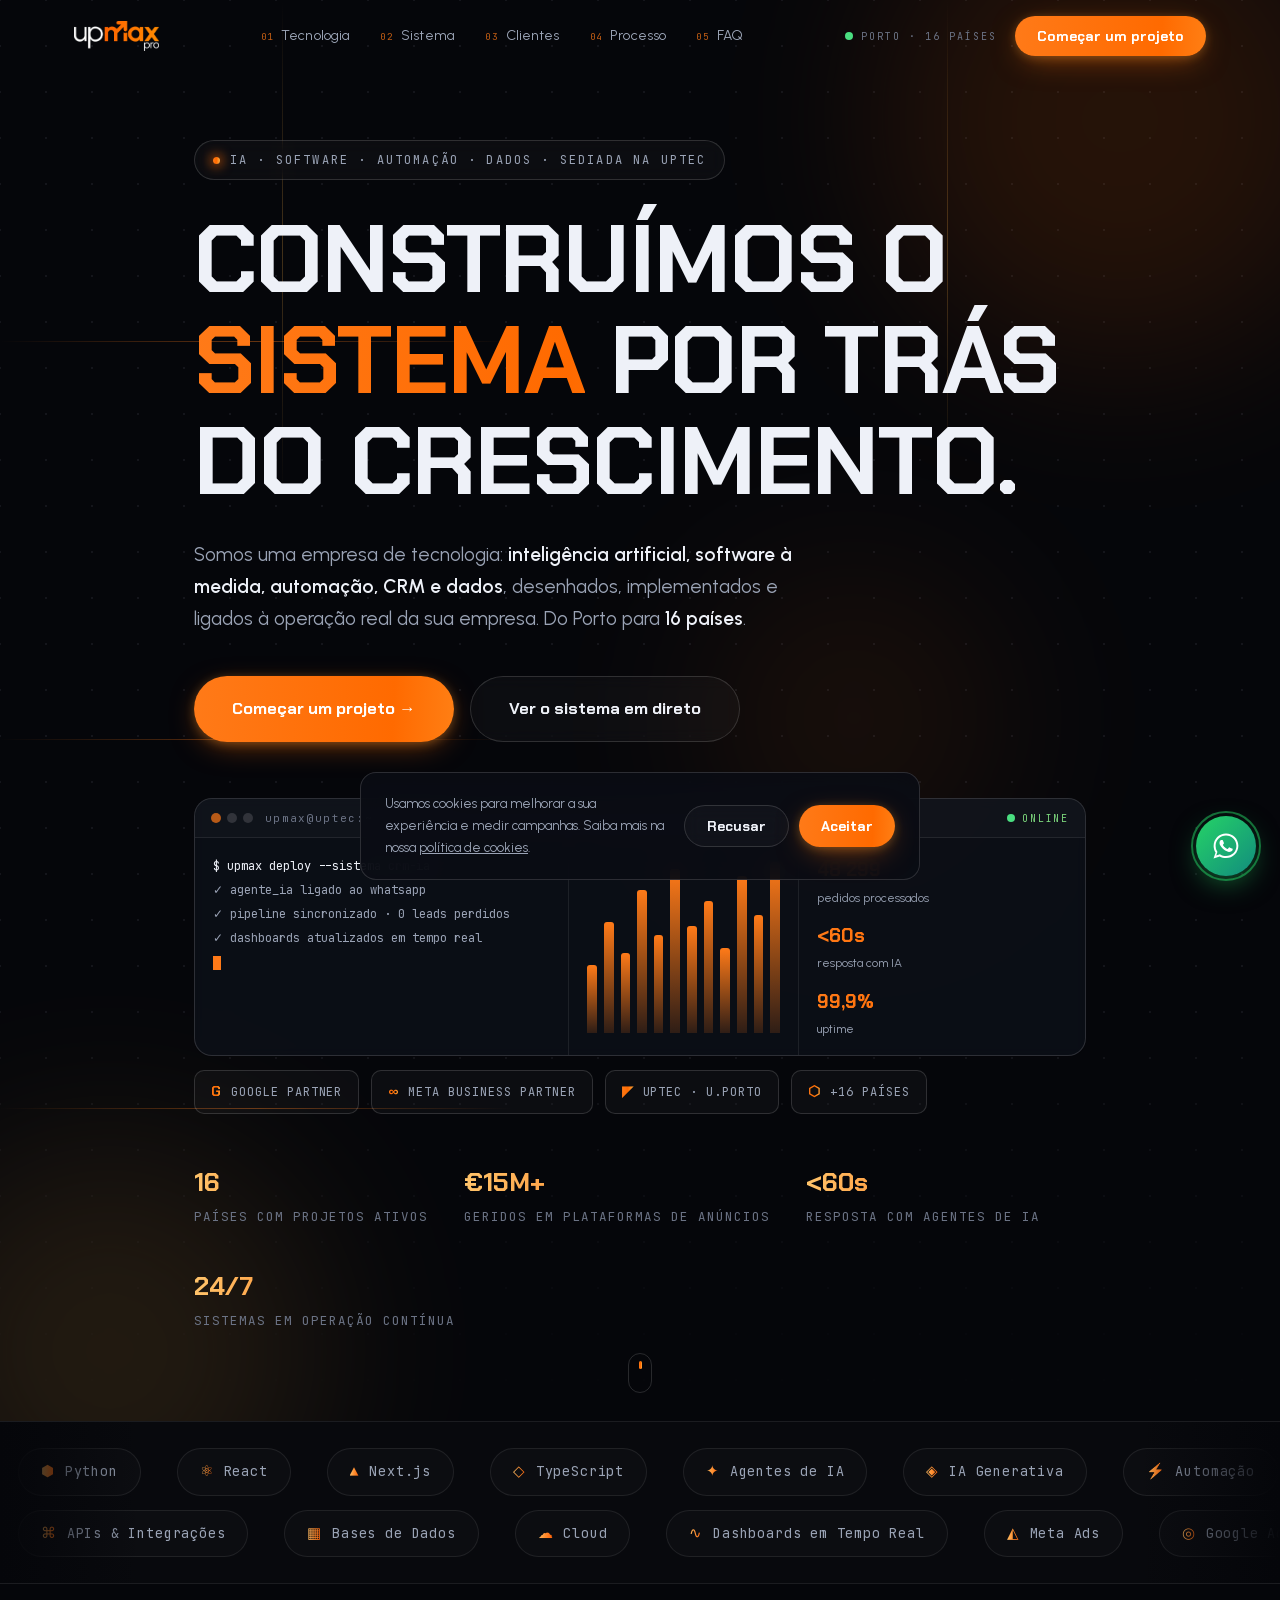
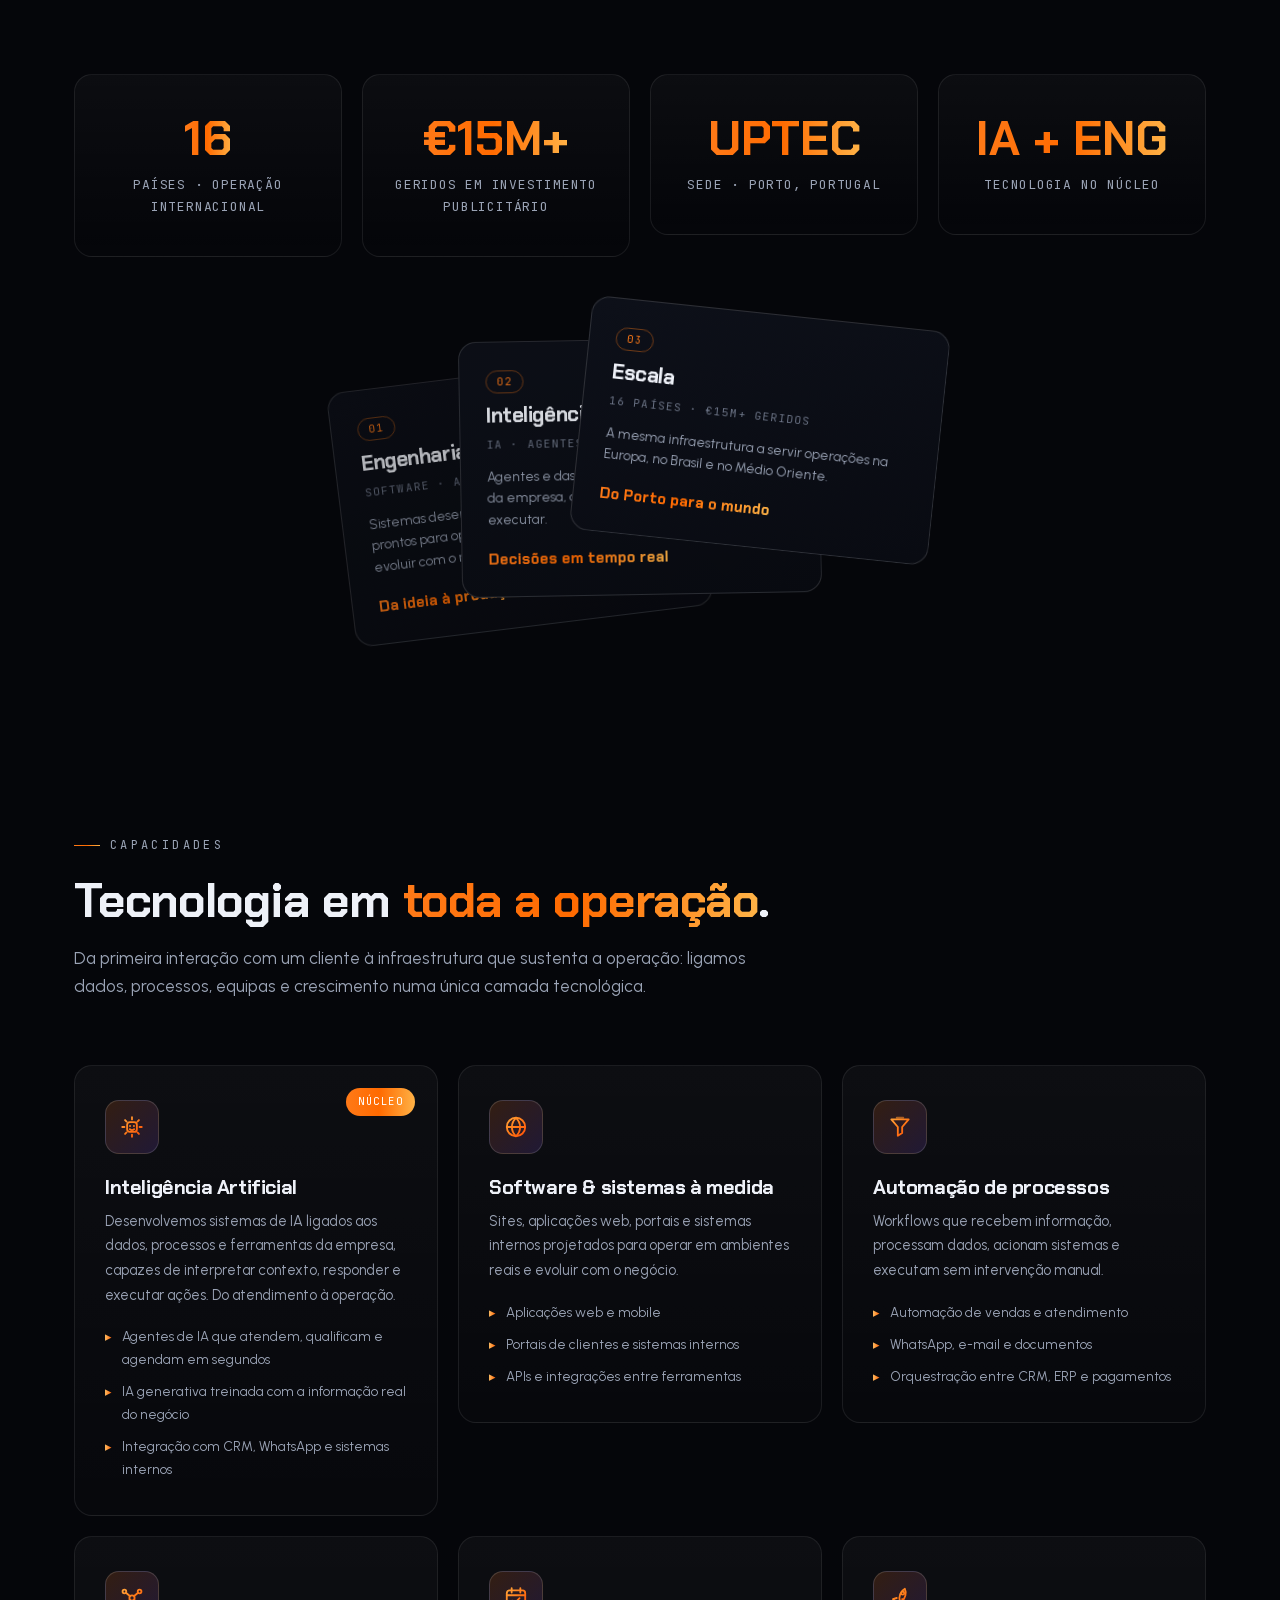
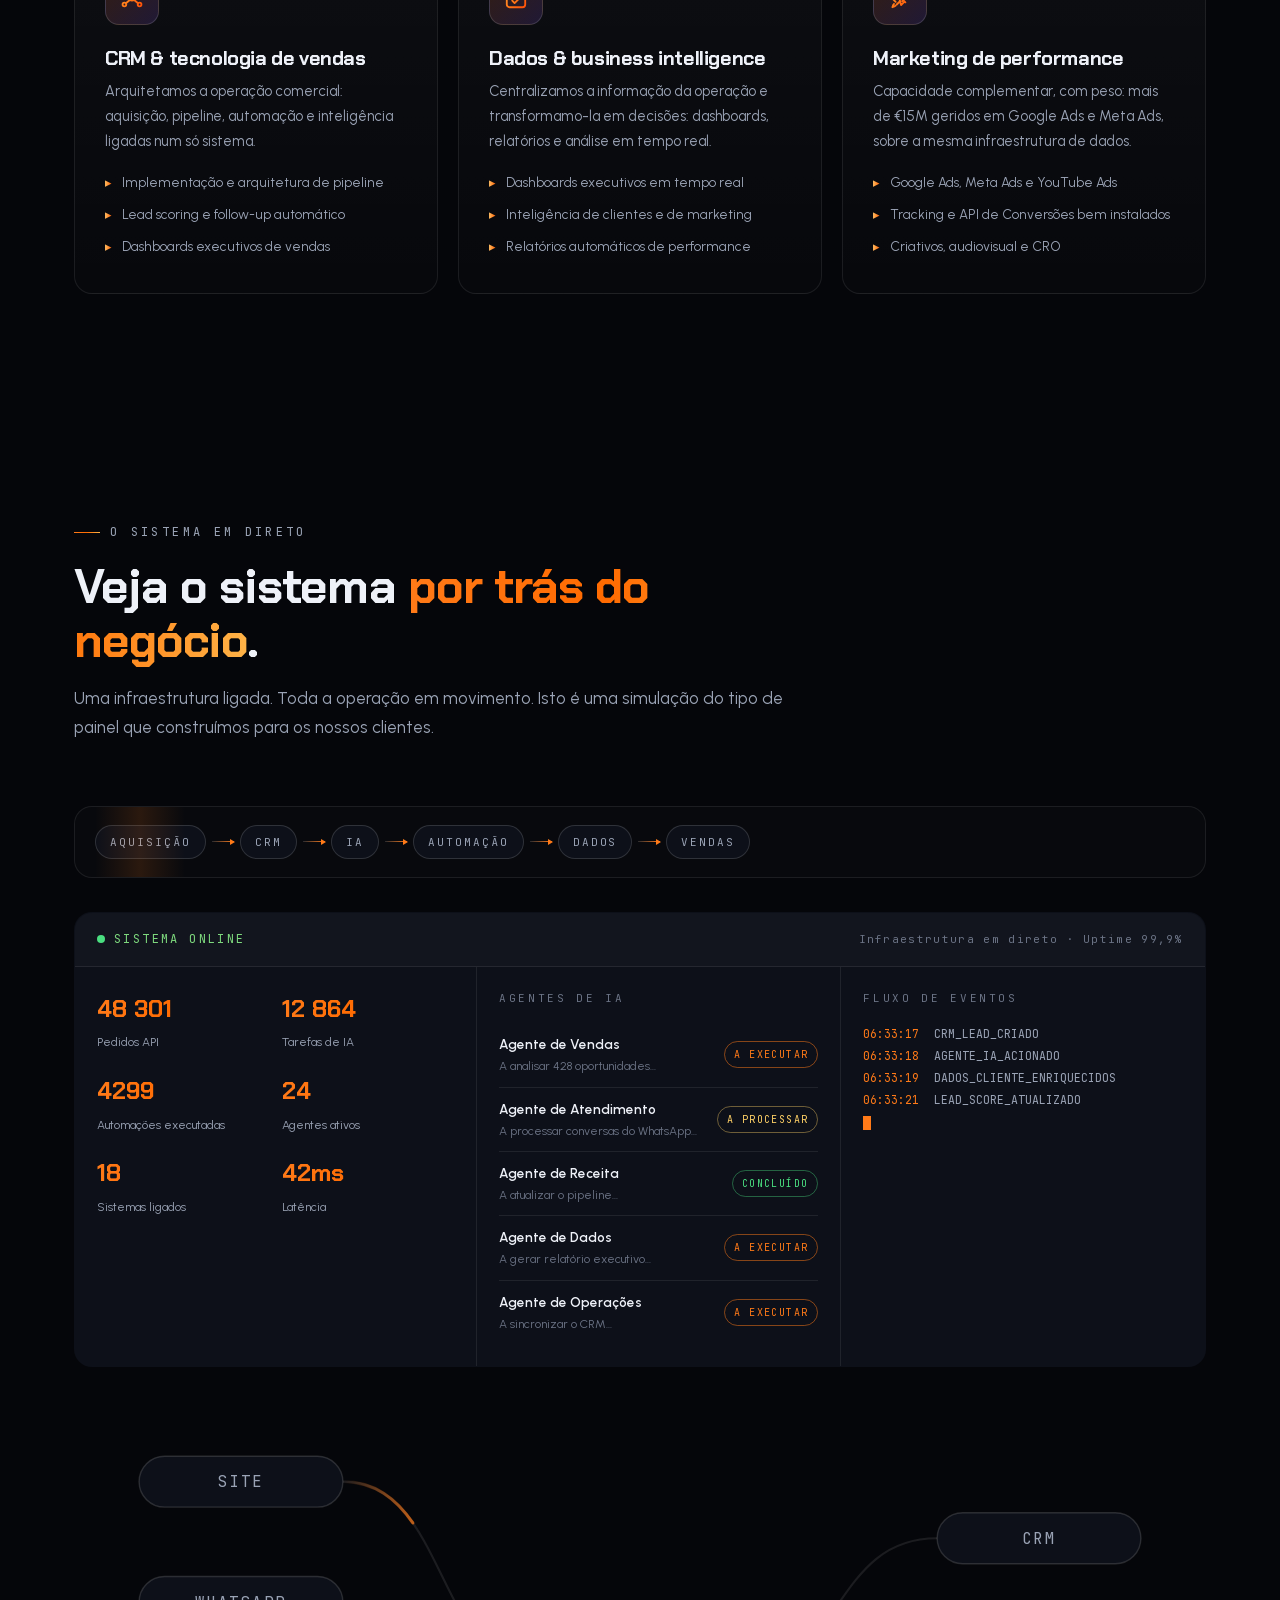
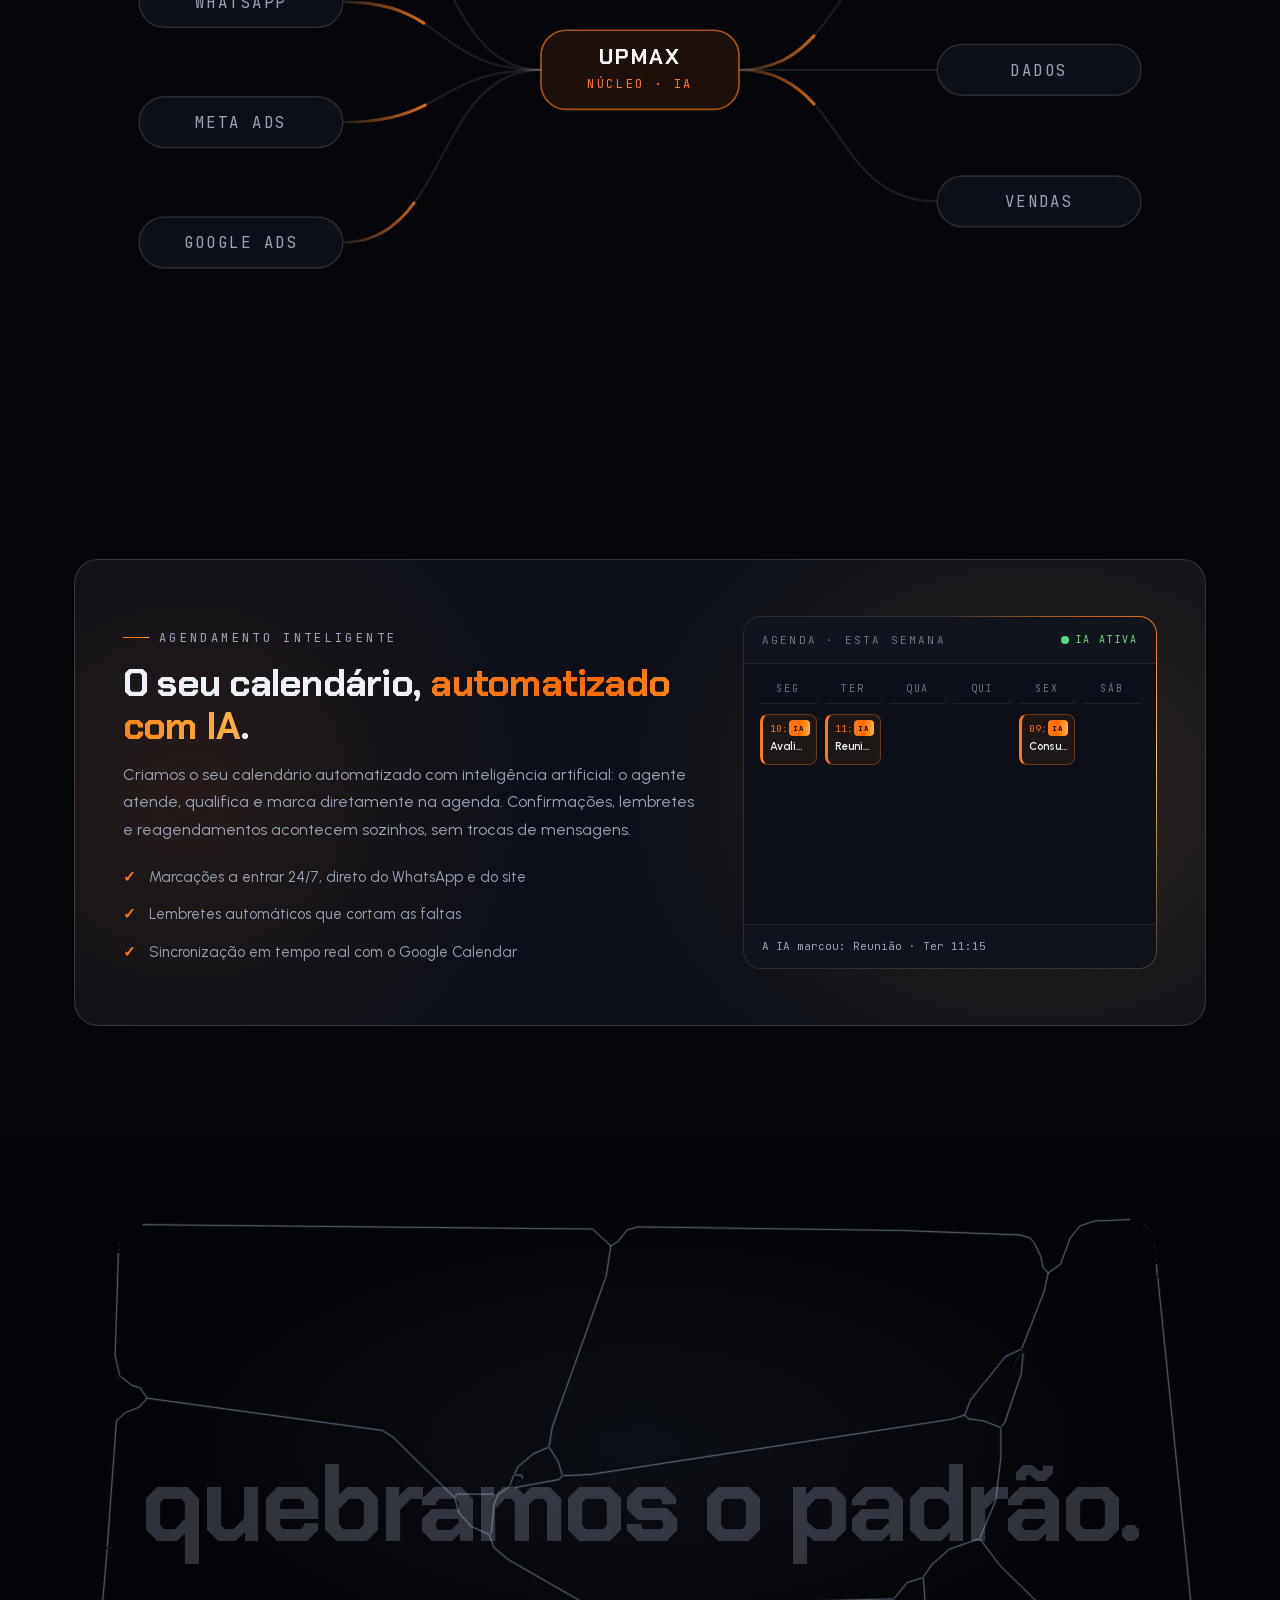
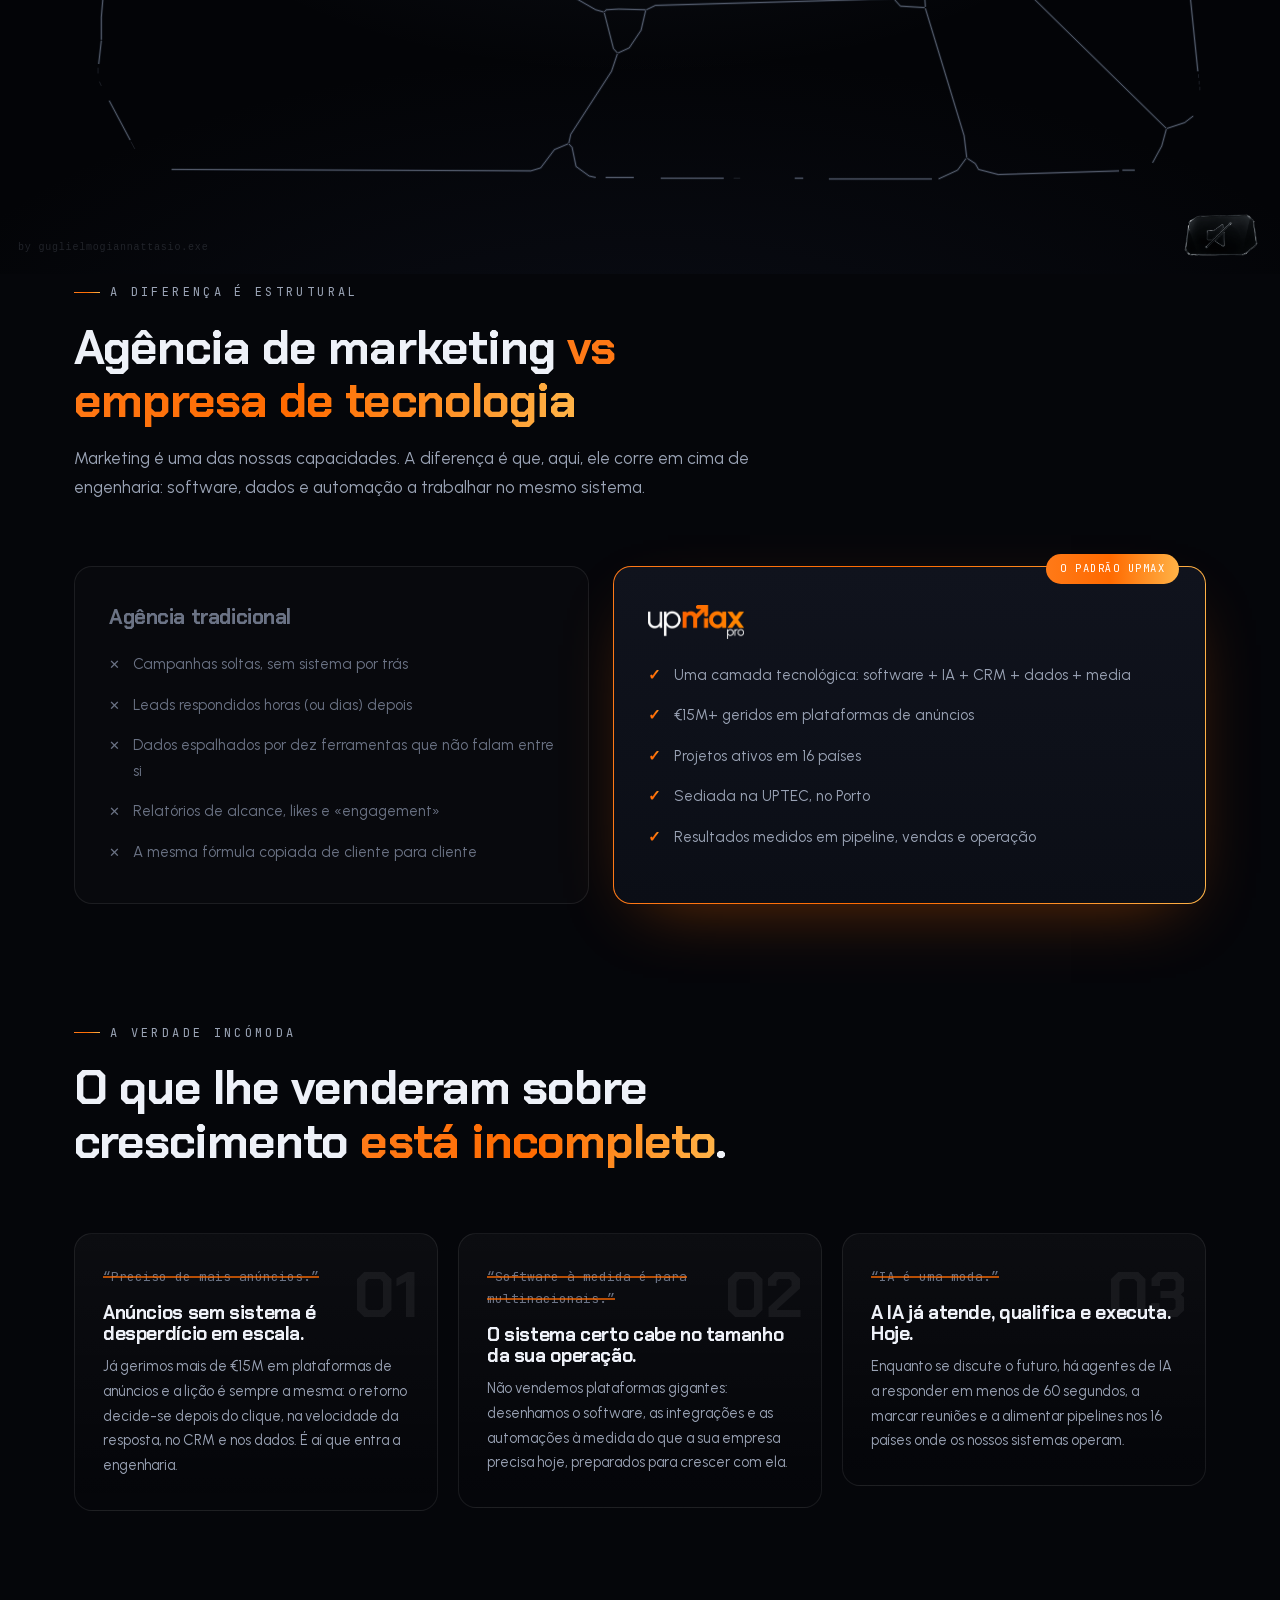
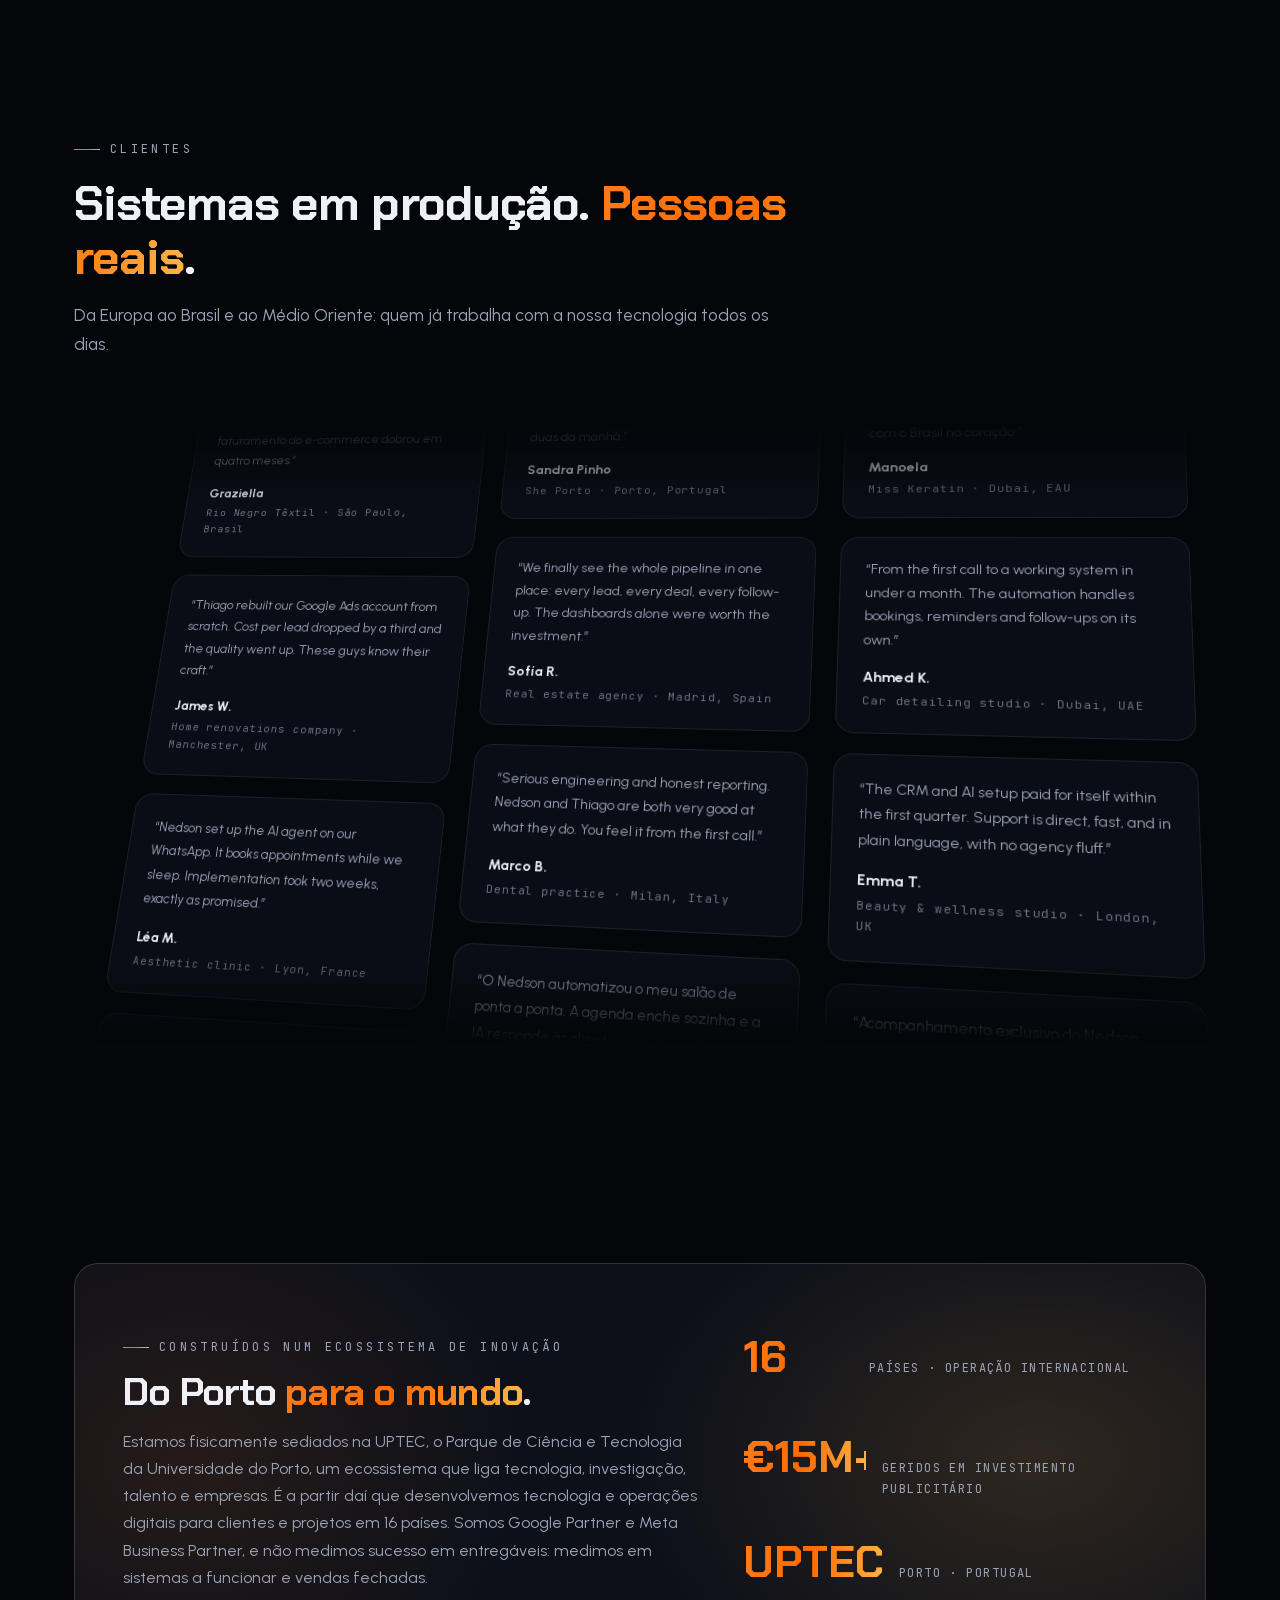
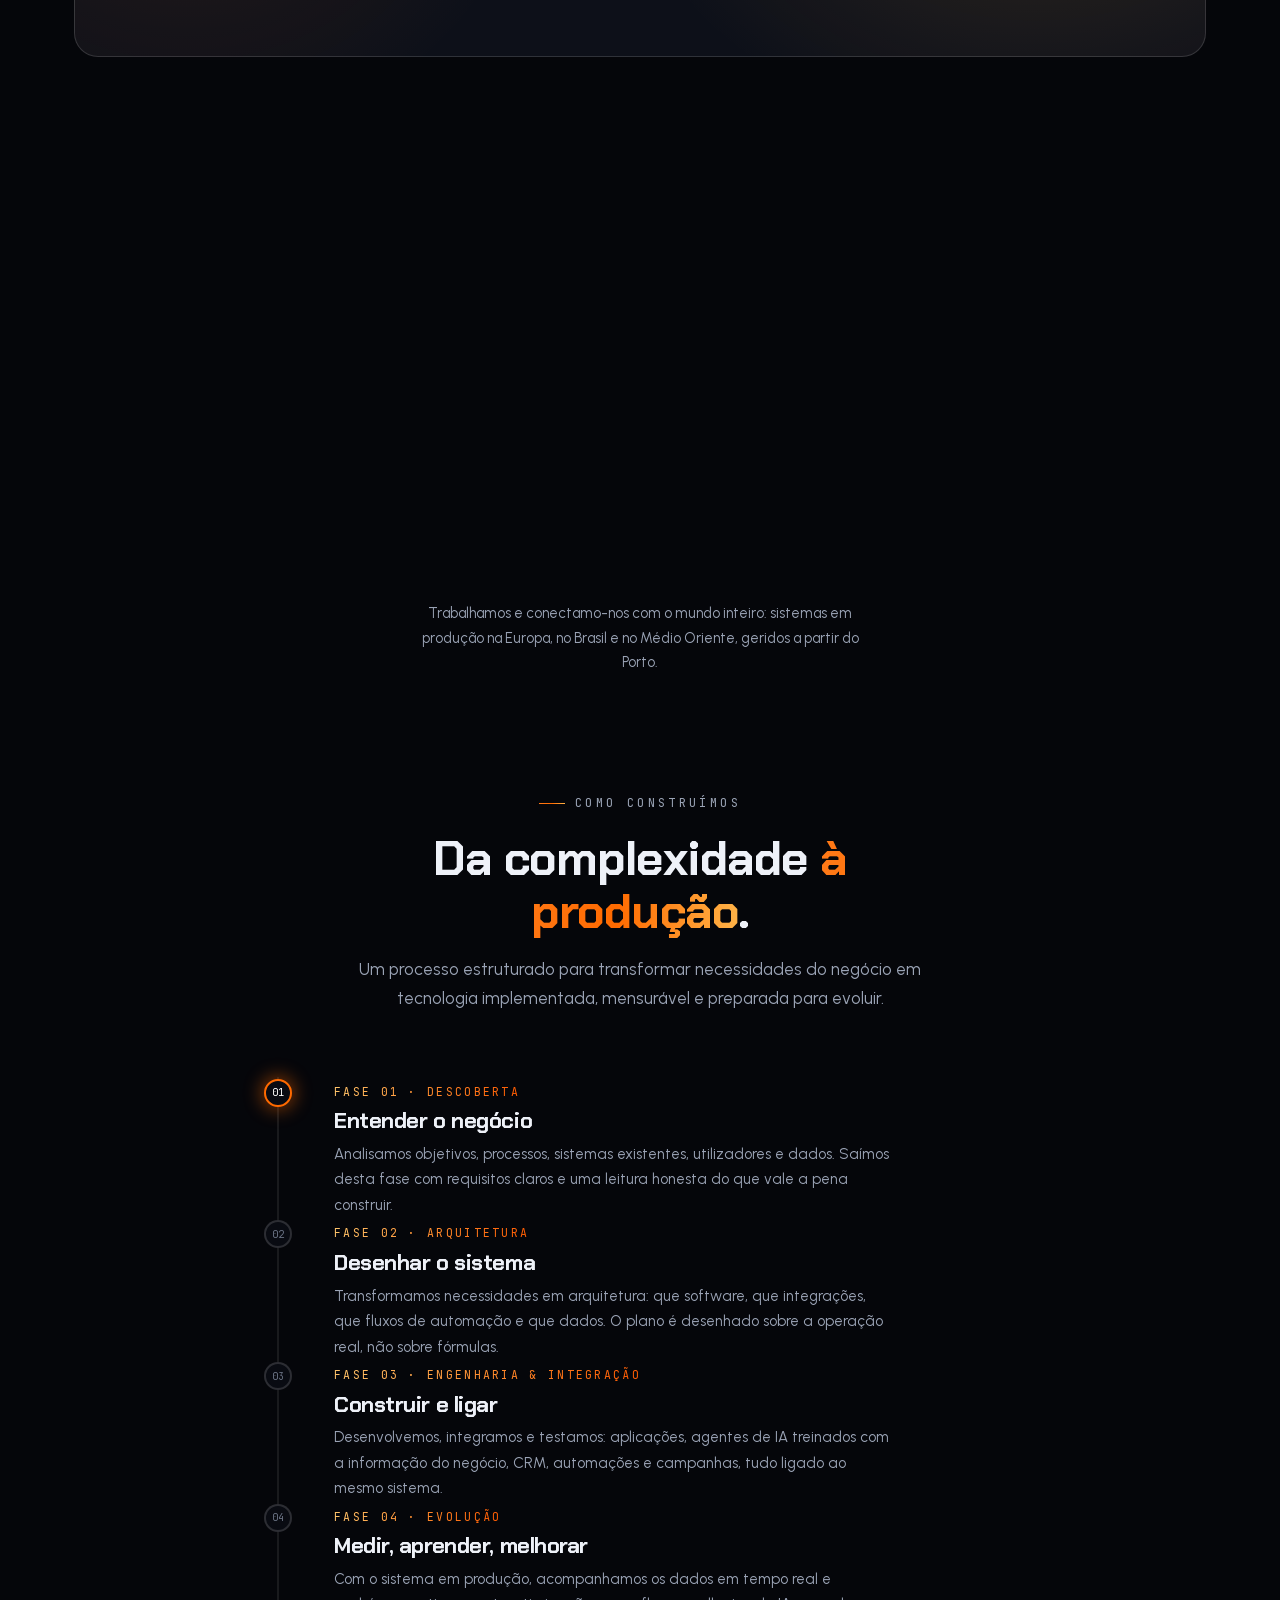
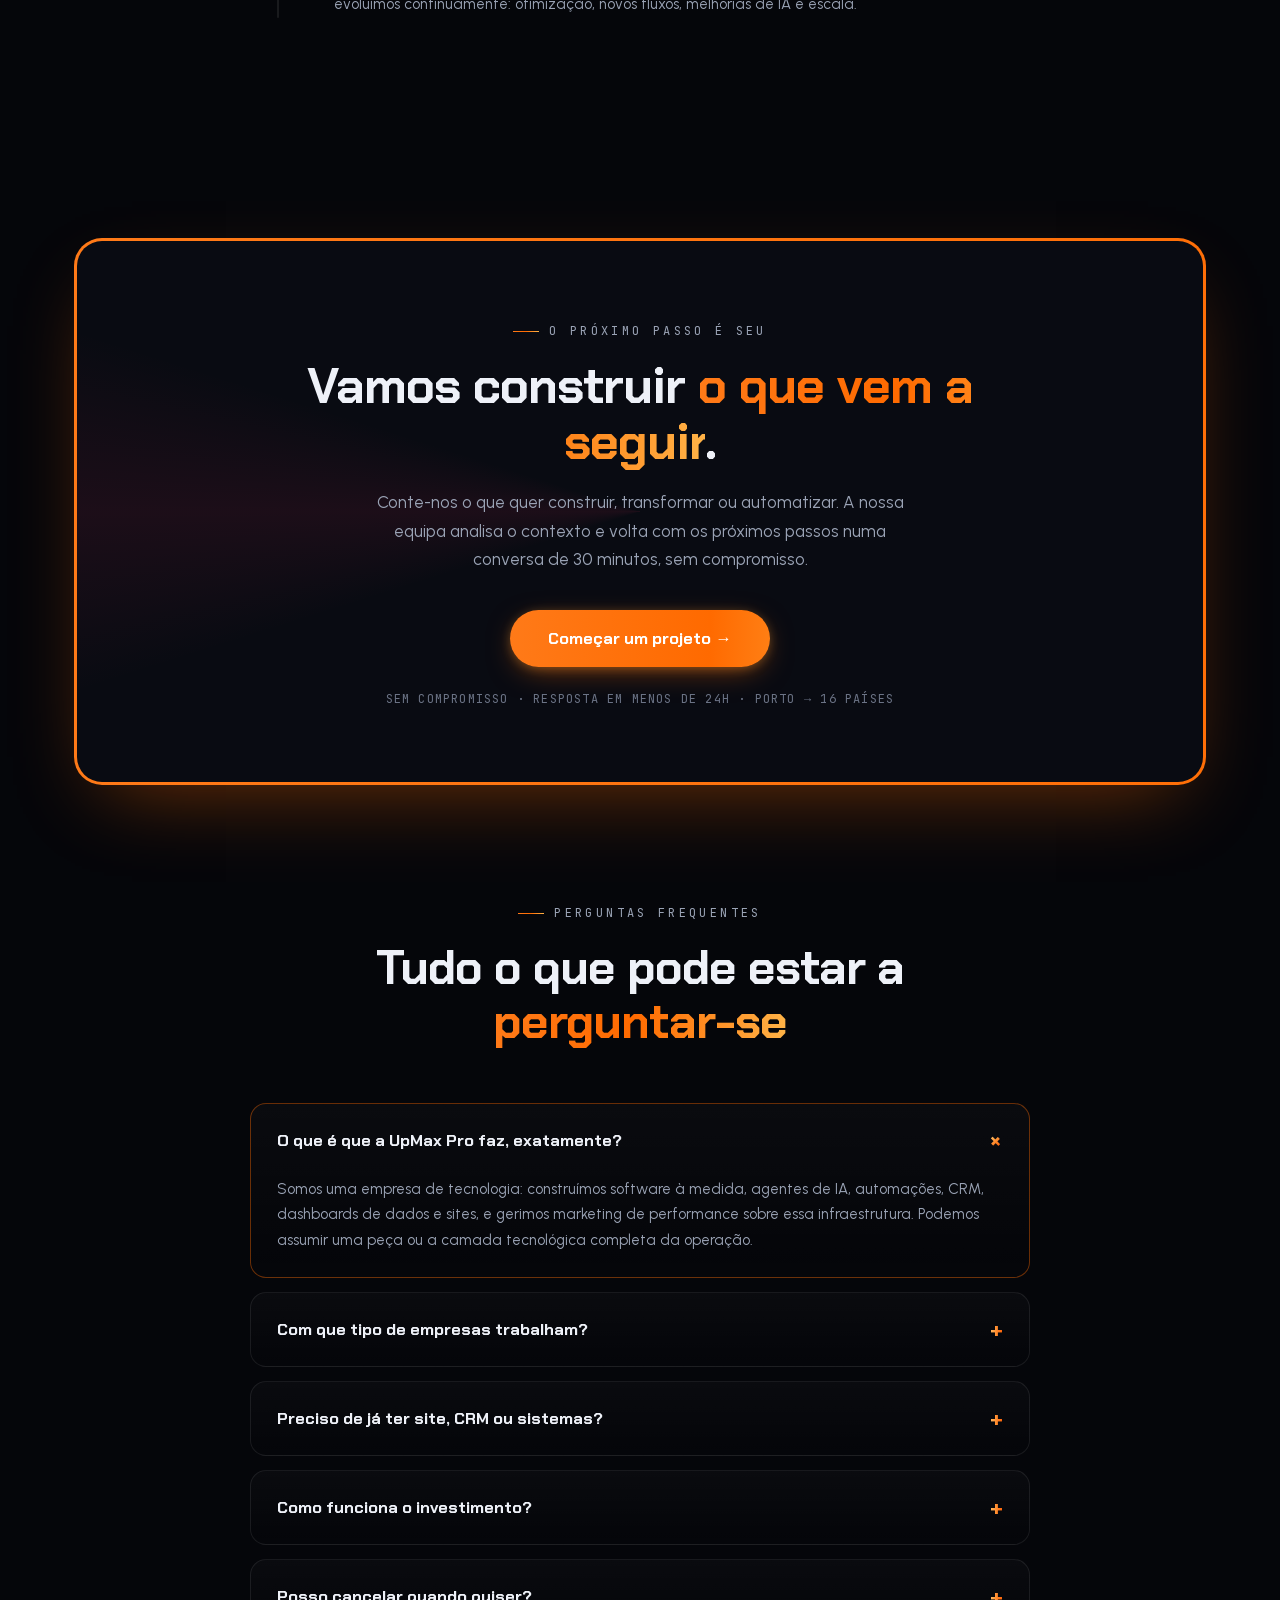
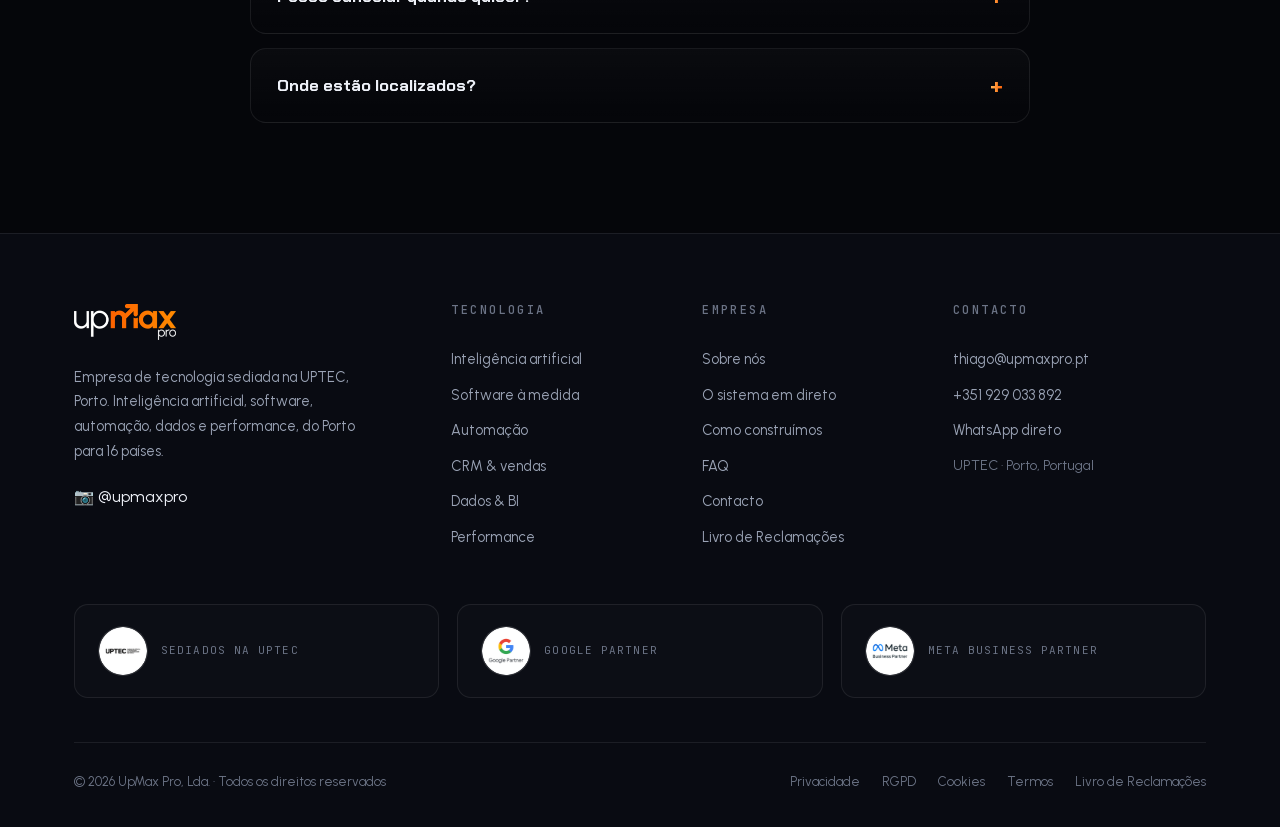
==== commit 6b8aeac6: "LP v3: Google real, transformação antes/depois, marquee, Maykel/Vertcolor, foto equipa, logo chip, e" ====
--- a/index.html
+++ b/index.html
@@ -1,4 +1,4 @@
-<!DOCTYPE html><!--_GGvxrBLlQS2_6wKwQIIH--><html lang="pt-PT" class="__variable_171de1 __variable_220eb1 __variable_dd6ea7"><head><meta charSet="utf-8"/><meta name="viewport" content="width=device-width, initial-scale=1"/><link rel="preload" href="/_next/static/media/29e4af7482351bce-s.p.woff2" as="font" crossorigin="" type="font/woff2"/><link rel="preload" href="/_next/static/media/680d078f20ab2e33-s.p.woff2" as="font" crossorigin="" type="font/woff2"/><link rel="preload" href="/_next/static/media/84f090e3b62fb9e3-s.p.woff2" as="font" crossorigin="" type="font/woff2"/><link rel="preload" href="/_next/static/media/939c4f875ee75fbb-s.p.woff2" as="font" crossorigin="" type="font/woff2"/><link rel="preload" href="/_next/static/media/a22b1dc24103c00d-s.p.woff2" as="font" crossorigin="" type="font/woff2"/><link rel="preload" href="/_next/static/media/bb3ef058b751a6ad-s.p.woff2" as="font" crossorigin="" type="font/woff2"/><link rel="preload" href="/_next/static/media/e6fd32ec5acdd27d-s.p.woff2" as="font" crossorigin="" type="font/woff2"/><link rel="preload" href="/_next/static/media/f6d84cc3be9d6158-s.p.woff2" as="font" crossorigin="" type="font/woff2"/><link rel="preload" as="image" href="/logo.png"/><link rel="preload" as="image" href="/badge-uptec.png"/><link rel="preload" as="image" href="/badge-google.png"/><link rel="preload" as="image" href="/badge-meta.png"/><link rel="stylesheet" href="/_next/static/css/cfe04bf7782ef6f9.css" data-precedence="next"/><link rel="preload" as="script" fetchPriority="low" href="/_next/static/chunks/webpack-7c869c847c74bab0.js"/><script src="/_next/static/chunks/4bd1b696-c023c6e3521b1417.js" async=""></script><script src="/_next/static/chunks/255-9d0d2ba8fe9ae3d9.js" async=""></script><script src="/_next/static/chunks/main-app-77570149ba41b1ed.js" async=""></script><script src="/_next/static/chunks/app/page-ffbaa397a5b615b3.js" async=""></script><meta name="next-size-adjust" content=""/><title>UpMax Pro · Tecnologia, IA e Sistemas para Empresas</title><meta name="description" content="Empresa de tecnologia sediada na UPTEC, Porto: inteligência artificial, software à medida, automação, CRM, dados e marketing de performance. €15M+ geridos em anúncios, projetos em 16 países."/><meta name="keywords" content="automação,inteligência artificial,CRM,tráfego pago,sites,Porto,marketing digital"/><link rel="canonical" href="https://upmaxpro.pt/"/><meta property="og:title" content="UpMax Pro · Tecnologia, IA e Sistemas para Empresas"/><meta property="og:description" content="IA, software à medida, automação, CRM e dados, do Porto para 16 países. Sediada na UPTEC."/><meta property="og:url" content="https://upmaxpro.pt/"/><meta property="og:locale" content="pt_PT"/><meta property="og:image" content="https://upmaxpro.pt/og-image.png"/><meta property="og:image:width" content="1200"/><meta property="og:image:height" content="630"/><meta property="og:image:alt" content="UpMax Pro"/><meta property="og:type" content="website"/><meta name="twitter:card" content="summary_large_image"/><meta name="twitter:title" content="UpMax Pro · Tecnologia, IA e Sistemas para Empresas"/><meta name="twitter:description" content="IA, software à medida, automação, CRM e dados, do Porto para 16 países. Sediada na UPTEC."/><meta name="twitter:image" content="https://upmaxpro.pt/og-image.png"/><meta name="twitter:image:width" content="1200"/><meta name="twitter:image:height" content="630"/><meta name="twitter:image:alt" content="UpMax Pro"/><link rel="icon" href="/favicon.png"/><script src="/_next/static/chunks/polyfills-42372ed130431b0a.js" noModule=""></script></head><body><div hidden=""><!--$--><!--/$--></div><script type="application/ld+json">{"@context":"https://schema.org","@type":"ProfessionalService","name":"UpMax Pro","url":"https://upmaxpro.pt","email":"thiago@upmaxpro.pt","telephone":"+351929033892","description":"Empresa de tecnologia: inteligência artificial, software à medida, automação, CRM, dados e marketing de performance para empresas em 16 países.","address":{"@type":"PostalAddress","addressLocality":"Porto","addressCountry":"PT","streetAddress":"UPTEC, Universidade do Porto"},"sameAs":["https://www.instagram.com/upmaxpro/"],"areaServed":["PT","BR"]}</script><header class="nav "><div class="container nav-inner"><a href="#" class="nav-logo" aria-label="UpMax Pro"><img src="/logo.png" alt="UpMax Pro"/></a><nav class="nav-links" aria-label="Navegação principal"><a href="#servicos"><span class="nl-num">01</span>Tecnologia</a><a href="#sistema"><span class="nl-num">02</span>Sistema</a><a href="#clientes"><span class="nl-num">03</span>Clientes</a><a href="#processo"><span class="nl-num">04</span>Processo</a><a href="#faq"><span class="nl-num">05</span>FAQ</a></nav><div class="nav-right"><span class="nav-status" aria-hidden="true"><span class="pulse-dot"></span>PORTO · 16 PAÍSES</span><button class="btn btn-grad btn-sm nav-cta">Começar um projeto</button><button class="nav-burger " aria-label="Abrir menu" aria-expanded="false"><span></span><span></span></button></div></div><span class="nav-progress" style="width:0%" aria-hidden="true"></span></header><div class="nav-overlay " aria-hidden="true"><nav class="ov-links" aria-label="Menu"><a href="#servicos" style="--i:0"><span class="ov-num">01</span>Tecnologia<span class="ov-arrow">→</span></a><a href="#sistema" style="--i:1"><span class="ov-num">02</span>Sistema<span class="ov-arrow">→</span></a><a href="#clientes" style="--i:2"><span class="ov-num">03</span>Clientes<span class="ov-arrow">→</span></a><a href="#processo" style="--i:3"><span class="ov-num">04</span>Processo<span class="ov-arrow">→</span></a><a href="#faq" style="--i:4"><span class="ov-num">05</span>FAQ<span class="ov-arrow">→</span></a></nav><div class="ov-foot"><button class="btn btn-grad btn-lg">Começar um projeto →</button><div class="ov-meta"><span>UPTEC · PORTO · PORTUGAL</span><a href="tel:+351929033892">+351 929 033 892</a></div></div></div><main><section class="hero"><canvas class="kinetic-grid" aria-hidden="true"></canvas><canvas class="net-canvas" aria-hidden="true"></canvas><div class="hero-circuit" aria-hidden="true"><span class="scan scan-h s1"></span><span class="scan scan-h s2"></span><span class="scan scan-h s3"></span><span class="scan scan-v s4"></span><span class="scan scan-v s5"></span></div><div class="hero-orb orb-1"></div><div class="hero-orb orb-2"></div><div class="hero-orb orb-3"></div><div class="container hero-content"><div class="hero-badge"><span class="dot"></span>IA · Software · Automação · Dados · Sediada na UPTEC</div><h1>Construímos o <span class="grad-text">sistema</span> por trás do crescimento.</h1><p class="hero-sub">Somos uma empresa de tecnologia: <strong>inteligência artificial, software à medida, automação, CRM e dados</strong>, desenhados, implementados e ligados à operação real da sua empresa. Do Porto para <strong>16 países</strong>.</p><div class="hero-ctas"><button class="btn btn-grad btn-lg">Começar um projeto →</button><a href="#sistema" class="btn btn-ghost btn-lg">Ver o sistema em direto</a></div><div class="hconsole" aria-hidden="true"><div class="hc-bar"><span class="hc-dots"><i></i><i></i><i></i></span><span class="hc-title">upmax@uptec:~ sistema</span><span class="hc-live"><span class="pulse-dot"></span> online</span></div><div class="hc-grid"><div class="hc-term"><div class="hc-line">$ upmax deploy --sistema crm-ia</div><span class="term-caret"></span></div><div class="hc-bars"><span style="--bh:38%;--bd:0s"></span><span style="--bh:62%;--bd:0.18s"></span><span style="--bh:45%;--bd:0.36s"></span><span style="--bh:80%;--bd:0.54s"></span><span style="--bh:55%;--bd:0.72s"></span><span style="--bh:92%;--bd:0.8999999999999999s"></span><span style="--bh:60%;--bd:1.08s"></span><span style="--bh:74%;--bd:1.26s"></span><span style="--bh:48%;--bd:1.44s"></span><span style="--bh:88%;--bd:1.6199999999999999s"></span><span style="--bh:66%;--bd:1.7999999999999998s"></span><span style="--bh:96%;--bd:1.98s"></span></div><div class="hc-stats"><div><span class="pnum">48 291</span><span class="plbl">pedidos processados</span></div><div><span class="pnum">&lt;60s</span><span class="plbl">resposta com IA</span></div><div><span class="pnum">99,9%</span><span class="plbl">uptime</span></div></div></div></div><div class="hero-partners"><span class="pbadge"><span class="pico">G</span> Google Partner</span><span class="pbadge"><span class="pico">∞</span> Meta Business Partner</span><span class="pbadge"><span class="pico">◤</span> UPTEC · U.Porto</span><span class="pbadge"><span class="pico">⬡</span> +16 países</span></div><div class="hero-proof"><div class="item"><span class="num">16</span><span class="lbl">países com projetos ativos</span></div><div class="item"><span class="num">€15M+</span><span class="lbl">geridos em plataformas de anúncios</span></div><div class="item"><span class="num">&lt;60s</span><span class="lbl">resposta com agentes de IA</span></div><div class="item"><span class="num">24/7</span><span class="lbl">sistemas em operação contínua</span></div></div></div><div class="hero-scroll" aria-hidden="true"></div></section><div class="marquee-wrap" id="stack" aria-label="Tecnologias que utilizamos"><div class="marquee "><span class="chip"><span class="ic">⬢</span>Python</span><span class="chip"><span class="ic">⚛</span>React</span><span class="chip"><span class="ic">▲</span>Next.js</span><span class="chip"><span class="ic">◇</span>TypeScript</span><span class="chip"><span class="ic">✦</span>Agentes de IA</span><span class="chip"><span class="ic">◈</span>IA Generativa</span><span class="chip"><span class="ic">⚡</span>Automação</span><span class="chip"><span class="ic">◉</span>CRM</span><span class="chip"><span class="ic">✆</span>WhatsApp API</span><span class="chip"><span class="ic">⬢</span>Python</span><span class="chip"><span class="ic">⚛</span>React</span><span class="chip"><span class="ic">▲</span>Next.js</span><span class="chip"><span class="ic">◇</span>TypeScript</span><span class="chip"><span class="ic">✦</span>Agentes de IA</span><span class="chip"><span class="ic">◈</span>IA Generativa</span><span class="chip"><span class="ic">⚡</span>Automação</span><span class="chip"><span class="ic">◉</span>CRM</span><span class="chip"><span class="ic">✆</span>WhatsApp API</span></div><div style="height:14px"></div><div class="marquee reverse"><span class="chip"><span class="ic">⌘</span>APIs &amp; Integrações</span><span class="chip"><span class="ic">▦</span>Bases de Dados</span><span class="chip"><span class="ic">☁</span>Cloud</span><span class="chip"><span class="ic">∿</span>Dashboards em Tempo Real</span><span class="chip"><span class="ic">◭</span>Meta Ads</span><span class="chip"><span class="ic">◎</span>Google Ads</span><span class="chip"><span class="ic">▤</span>Tracking &amp; Analytics</span><span class="chip"><span class="ic">◷</span>Agendamento Inteligente</span><span class="chip"><span class="ic">⌘</span>APIs &amp; Integrações</span><span class="chip"><span class="ic">▦</span>Bases de Dados</span><span class="chip"><span class="ic">☁</span>Cloud</span><span class="chip"><span class="ic">∿</span>Dashboards em Tempo Real</span><span class="chip"><span class="ic">◭</span>Meta Ads</span><span class="chip"><span class="ic">◎</span>Google Ads</span><span class="chip"><span class="ic">▤</span>Tracking &amp; Analytics</span><span class="chip"><span class="ic">◷</span>Agendamento Inteligente</span></div></div><section class="section" style="padding-top:90px;padding-bottom:0"><div class="container"><div class="stats"><div class="reveal " style="--d:0s"><div class="stat"><span class="num">0</span><div class="lbl">países · operação internacional</div></div></div><div class="reveal " style="--d:0.1s"><div class="stat"><span class="num">€0M+</span><div class="lbl">geridos em investimento publicitário</div></div></div><div class="reveal " style="--d:0.2s"><div class="stat"><span class="num">UPTEC</span><div class="lbl">sede · Porto, Portugal</div></div></div><div class="reveal " style="--d:0.30000000000000004s"><div class="stat"><span class="num">IA + ENG</span><div class="lbl">tecnologia no núcleo</div></div></div></div></div></section><section class="section" style="padding-top:70px;padding-bottom:0"><div class="container"><div class="reveal " style="--d:0s"><div class="dcards" aria-label="Pilares da UpMax Pro"><div class="dc"><span class="tag">01</span><h3>Engenharia</h3><span class="dc-place">SOFTWARE · APIS · CLOUD</span><p>Sistemas desenhados da arquitetura à produção, prontos para operar em ambientes reais e evoluir com o negócio.</p><span class="dc-metric">Da ideia à produção</span></div><div class="dc"><span class="tag">02</span><h3>Inteligência</h3><span class="dc-place">IA · AGENTES · DADOS</span><p>Agentes e dashboards ligados à informação real da empresa, a interpretar contexto, decidir e executar.</p><span class="dc-metric">Decisões em tempo real</span></div><div class="dc"><span class="tag">03</span><h3>Escala</h3><span class="dc-place">16 PAÍSES · €15M+ GERIDOS</span><p>A mesma infraestrutura a servir operações na Europa, no Brasil e no Médio Oriente.</p><span class="dc-metric">Do Porto para o mundo</span></div></div></div></div></section><section class="section" id="servicos"><div class="container"><div class="reveal " style="--d:0s"><div class="section-head"><span class="kicker">Capacidades</span><h2>Tecnologia em <span class="grad-text">toda a operação</span>.</h2><p>Da primeira interação com um cliente à infraestrutura que sustenta a operação: ligamos dados, processos, equipas e crescimento numa única camada tecnológica.</p></div></div><div class="bento"><div class="reveal card-wrap wide-wrap" style="--d:0s"><div class="card wide"><span class="tag">Núcleo</span><div class="card-icon"><svg viewBox="0 0 24 24"><defs><linearGradient id="g" x1="0" y1="0" x2="24" y2="24" gradientUnits="userSpaceOnUse"><stop offset="0" stop-color="#ffb347"></stop><stop offset="0.5" stop-color="#ff7a18"></stop><stop offset="1" stop-color="#ff3d00"></stop></linearGradient></defs><path fill="none" stroke="url(#g)" stroke-width="1.7" stroke-linecap="round" stroke-linejoin="round" d="M12 3v2M12 19v2M3 12h2M19 12h2M5.6 5.6l1.4 1.4M17 17l1.4 1.4M18.4 5.6L17 7M7 17l-1.4 1.4"></path><rect fill="none" stroke="url(#g)" stroke-width="1.7" stroke-linecap="round" stroke-linejoin="round" x="7.5" y="7.5" width="9" height="9" rx="2.5"></rect><circle cx="10.2" cy="11" r="0.9" fill="url(#g)" stroke="none"></circle><circle cx="13.8" cy="11" r="0.9" fill="url(#g)" stroke="none"></circle><path fill="none" stroke="url(#g)" stroke-width="1.7" stroke-linecap="round" stroke-linejoin="round" d="M10 14c.6.6 1.3.9 2 .9s1.4-.3 2-.9"></path></svg></div><h3>Inteligência Artificial</h3><p>Desenvolvemos sistemas de IA ligados aos dados, processos e ferramentas da empresa, capazes de interpretar contexto, responder e executar ações. Do atendimento à operação.</p><ul><li>Agentes de IA que atendem, qualificam e agendam em segundos</li><li>IA generativa treinada com a informação real do negócio</li><li>Integração com CRM, WhatsApp e sistemas internos</li></ul></div></div><div class="reveal " style="--d:0.08s"><div class="card "><div class="card-icon"><svg viewBox="0 0 24 24"><defs><linearGradient id="g" x1="0" y1="0" x2="24" y2="24" gradientUnits="userSpaceOnUse"><stop offset="0" stop-color="#ffb347"></stop><stop offset="0.5" stop-color="#ff7a18"></stop><stop offset="1" stop-color="#ff3d00"></stop></linearGradient></defs><circle fill="none" stroke="url(#g)" stroke-width="1.7" stroke-linecap="round" stroke-linejoin="round" cx="12" cy="12" r="8.5"></circle><path fill="none" stroke="url(#g)" stroke-width="1.7" stroke-linecap="round" stroke-linejoin="round" d="M3.5 12h17M12 3.5c2.5 2.4 3.8 5.3 3.8 8.5s-1.3 6.1-3.8 8.5c-2.5-2.4-3.8-5.3-3.8-8.5s1.3-6.1 3.8-8.5z"></path></svg></div><h3>Software &amp; sistemas à medida</h3><p>Sites, aplicações web, portais e sistemas internos projetados para operar em ambientes reais e evoluir com o negócio.</p><ul><li>Aplicações web e mobile</li><li>Portais de clientes e sistemas internos</li><li>APIs e integrações entre ferramentas</li></ul></div></div><div class="reveal " style="--d:0.16s"><div class="card "><div class="card-icon"><svg viewBox="0 0 24 24"><defs><linearGradient id="g" x1="0" y1="0" x2="24" y2="24" gradientUnits="userSpaceOnUse"><stop offset="0" stop-color="#ffb347"></stop><stop offset="0.5" stop-color="#ff7a18"></stop><stop offset="1" stop-color="#ff3d00"></stop></linearGradient></defs><path fill="none" stroke="url(#g)" stroke-width="1.7" stroke-linecap="round" stroke-linejoin="round" d="M4 5h16l-6 7v5.5l-4 2.5v-8L4 5z"></path><path fill="none" stroke="url(#g)" stroke-width="1.7" stroke-linecap="round" stroke-linejoin="round" d="M9 3.5h6" opacity="0.6"></path></svg></div><h3>Automação de processos</h3><p>Workflows que recebem informação, processam dados, acionam sistemas e executam sem intervenção manual.</p><ul><li>Automação de vendas e atendimento</li><li>WhatsApp, e-mail e documentos</li><li>Orquestração entre CRM, ERP e pagamentos</li></ul></div></div><div class="reveal " style="--d:0s"><div class="card "><div class="card-icon"><svg viewBox="0 0 24 24"><defs><linearGradient id="g" x1="0" y1="0" x2="24" y2="24" gradientUnits="userSpaceOnUse"><stop offset="0" stop-color="#ffb347"></stop><stop offset="0.5" stop-color="#ff7a18"></stop><stop offset="1" stop-color="#ff3d00"></stop></linearGradient></defs><circle fill="none" stroke="url(#g)" stroke-width="1.7" stroke-linecap="round" stroke-linejoin="round" cx="12" cy="12" r="2.4"></circle><circle fill="none" stroke="url(#g)" stroke-width="1.7" stroke-linecap="round" stroke-linejoin="round" cx="5" cy="6" r="1.7"></circle><circle fill="none" stroke="url(#g)" stroke-width="1.7" stroke-linecap="round" stroke-linejoin="round" cx="19" cy="6" r="1.7"></circle><circle fill="none" stroke="url(#g)" stroke-width="1.7" stroke-linecap="round" stroke-linejoin="round" cx="5" cy="18" r="1.7"></circle><circle fill="none" stroke="url(#g)" stroke-width="1.7" stroke-linecap="round" stroke-linejoin="round" cx="19" cy="18" r="1.7"></circle><path fill="none" stroke="url(#g)" stroke-width="1.7" stroke-linecap="round" stroke-linejoin="round" d="M6.4 7.1l3.6 3.1M17.6 7.1l-3.6 3.1M6.4 16.9l3.6-3.1M17.6 16.9l-3.6-3.1"></path></svg></div><h3>CRM &amp; tecnologia de vendas</h3><p>Arquitetamos a operação comercial: aquisição, pipeline, automação e inteligência ligadas num só sistema.</p><ul><li>Implementação e arquitetura de pipeline</li><li>Lead scoring e follow-up automático</li><li>Dashboards executivos de vendas</li></ul></div></div><div class="reveal " style="--d:0.08s"><div class="card "><div class="card-icon"><svg viewBox="0 0 24 24"><defs><linearGradient id="g" x1="0" y1="0" x2="24" y2="24" gradientUnits="userSpaceOnUse"><stop offset="0" stop-color="#ffb347"></stop><stop offset="0.5" stop-color="#ff7a18"></stop><stop offset="1" stop-color="#ff3d00"></stop></linearGradient></defs><rect fill="none" stroke="url(#g)" stroke-width="1.7" stroke-linecap="round" stroke-linejoin="round" x="3.5" y="5" width="17" height="15.5" rx="2.5"></rect><path fill="none" stroke="url(#g)" stroke-width="1.7" stroke-linecap="round" stroke-linejoin="round" d="M3.5 9.5h17M8 3v4M16 3v4"></path><path fill="none" stroke="url(#g)" stroke-width="1.7" stroke-linecap="round" stroke-linejoin="round" d="M8.5 14.5l2.2 2.2 4.6-4.6"></path></svg></div><h3>Dados &amp; business intelligence</h3><p>Centralizamos a informação da operação e transformamo-la em decisões: dashboards, relatórios e análise em tempo real.</p><ul><li>Dashboards executivos em tempo real</li><li>Inteligência de clientes e de marketing</li><li>Relatórios automáticos de performance</li></ul></div></div><div class="reveal " style="--d:0.16s"><div class="card "><div class="card-icon"><svg viewBox="0 0 24 24"><defs><linearGradient id="g" x1="0" y1="0" x2="24" y2="24" gradientUnits="userSpaceOnUse"><stop offset="0" stop-color="#ffb347"></stop><stop offset="0.5" stop-color="#ff7a18"></stop><stop offset="1" stop-color="#ff3d00"></stop></linearGradient></defs><path fill="none" stroke="url(#g)" stroke-width="1.7" stroke-linecap="round" stroke-linejoin="round" d="M12 15c-1.5-4.5.5-9.5 4.5-11.5 2 4 0 9-2.5 11.5"></path><path fill="none" stroke="url(#g)" stroke-width="1.7" stroke-linecap="round" stroke-linejoin="round" d="M12 15l-3 3M14 13l3 3M9 12l-3.5 1L8 15.5M12 15l1 3.5L15.5 16"></path><circle fill="none" stroke="url(#g)" stroke-width="1.7" stroke-linecap="round" stroke-linejoin="round" cx="14.5" cy="7.5" r="1.4"></circle><path fill="none" stroke="url(#g)" stroke-width="1.7" stroke-linecap="round" stroke-linejoin="round" d="M6.5 17.5c-1 1-1.5 3-1.5 3s2-.5 3-1.5"></path></svg></div><h3>Marketing de performance</h3><p>Capacidade complementar, com peso: mais de €15M geridos em Google Ads e Meta Ads, sobre a mesma infraestrutura de dados.</p><ul><li>Google Ads, Meta Ads e YouTube Ads</li><li>Tracking e API de Conversões bem instalados</li><li>Criativos, audiovisual e CRO</li></ul></div></div></div></div></section><section class="section" id="sistema"><div class="container"><div class="reveal " style="--d:0s"><div class="section-head"><span class="kicker">O sistema em direto</span><h2>Veja o sistema <span class="grad-text">por trás do negócio</span>.</h2><p>Uma infraestrutura ligada. Toda a operação em movimento. Isto é uma simulação do tipo de painel que construímos para os nossos clientes.</p></div></div><div class="reveal " style="--d:0s"><div class="flowline" aria-hidden="true"><span class="flow-node"><span class="flow-chip">Aquisição</span><span class="flow-arrow"></span></span><span class="flow-node"><span class="flow-chip">CRM</span><span class="flow-arrow"></span></span><span class="flow-node"><span class="flow-chip">IA</span><span class="flow-arrow"></span></span><span class="flow-node"><span class="flow-chip">Automação</span><span class="flow-arrow"></span></span><span class="flow-node"><span class="flow-chip">Dados</span><span class="flow-arrow"></span></span><span class="flow-node"><span class="flow-chip">Vendas</span></span><span class="flow-pulse"></span></div></div><div class="reveal " style="--d:0s"><div class="panel agb"><div class="panel-head"><span class="panel-status"><span class="pulse-dot"></span> SISTEMA ONLINE</span><span class="panel-meta">Infraestrutura em direto · Uptime 99,9%</span></div><div class="panel-grid"><div class="panel-stats"><div class="pstat"><span class="pnum">48 291</span><span class="plbl">Pedidos API</span></div><div class="pstat"><span class="pnum">12 847</span><span class="plbl">Tarefas de IA</span></div><div class="pstat"><span class="pnum">4281</span><span class="plbl">Automações executadas</span></div><div class="pstat"><span class="pnum">24</span><span class="plbl">Agentes ativos</span></div><div class="pstat"><span class="pnum">18</span><span class="plbl">Sistemas ligados</span></div><div class="pstat"><span class="pnum">42<!-- -->ms</span><span class="plbl">Latência</span></div></div><div class="panel-agents"><div class="pane-title">Agentes de IA</div><div class="agent-row"><div><span class="agent-name">Agente de Vendas</span><span class="agent-task">A analisar 428 oportunidades<!-- -->…</span></div><span class="agent-status s0">A EXECUTAR</span></div><div class="agent-row"><div><span class="agent-name">Agente de Atendimento</span><span class="agent-task">A processar conversas do WhatsApp<!-- -->…</span></div><span class="agent-status s1">A PROCESSAR</span></div><div class="agent-row"><div><span class="agent-name">Agente de Receita</span><span class="agent-task">A atualizar o pipeline<!-- -->…</span></div><span class="agent-status s2">A ANALISAR</span></div><div class="agent-row"><div><span class="agent-name">Agente de Dados</span><span class="agent-task">A gerar relatório executivo<!-- -->…</span></div><span class="agent-status s3">CONCLUÍDO</span></div><div class="agent-row"><div><span class="agent-name">Agente de Operações</span><span class="agent-task">A sincronizar o CRM<!-- -->…</span></div><span class="agent-status s0">A EXECUTAR</span></div></div><div class="panel-terminal"><div class="pane-title">Fluxo de eventos</div><div class="term"><div class="term-line dim">a iniciar sessão…</div><span class="term-caret"></span></div></div></div></div></div><div class="reveal " style="--d:0s"><div class="beammap-wrap"><svg viewBox="0 0 800 380" class="beammap" role="img" aria-label="Arquitetura: canais ligados ao núcleo de IA, que alimenta CRM, dados e vendas"><defs><linearGradient id="beamGrad" x1="0" y1="0" x2="1" y2="0"><stop offset="0" stop-color="rgba(255,122,24,0)"></stop><stop offset="0.5" stop-color="#ff7a18"></stop><stop offset="0.8" stop-color="#ffd166"></stop><stop offset="1" stop-color="rgba(255,209,102,0)"></stop></linearGradient></defs><g><path class="beam-base" d="M 190 57 C 265 57, 255 190, 330 190"></path><path class="beam-light" d="M 190 57 C 265 57, 255 190, 330 190" style="--bdelay:0s"></path></g><g><path class="beam-base" d="M 190 142 C 265 142, 255 190, 330 190"></path><path class="beam-light" d="M 190 142 C 265 142, 255 190, 330 190" style="--bdelay:0.9s"></path></g><g><path class="beam-base" d="M 190 227 C 265 227, 255 190, 330 190"></path><path class="beam-light" d="M 190 227 C 265 227, 255 190, 330 190" style="--bdelay:1.8s"></path></g><g><path class="beam-base" d="M 190 312 C 265 312, 255 190, 330 190"></path><path class="beam-light" d="M 190 312 C 265 312, 255 190, 330 190" style="--bdelay:2.7s"></path></g><g><path class="beam-base" d="M 470 190 C 545 190, 535 97, 610 97"></path><path class="beam-light" d="M 470 190 C 545 190, 535 97, 610 97" style="--bdelay:1.4s"></path></g><g><path class="beam-base" d="M 470 190 C 545 190, 535 190, 610 190"></path><path class="beam-light" d="M 470 190 C 545 190, 535 190, 610 190" style="--bdelay:2.3s"></path></g><g><path class="beam-base" d="M 470 190 C 545 190, 535 283, 610 283"></path><path class="beam-light" d="M 470 190 C 545 190, 535 283, 610 283" style="--bdelay:3.2s"></path></g><g><rect class="beam-node" x="46" y="39" width="144" height="36" rx="18"></rect><text class="beam-txt" x="118" y="61">SITE</text></g><g><rect class="beam-node" x="46" y="124" width="144" height="36" rx="18"></rect><text class="beam-txt" x="118" y="146">WHATSAPP</text></g><g><rect class="beam-node" x="46" y="209" width="144" height="36" rx="18"></rect><text class="beam-txt" x="118" y="231">META ADS</text></g><g><rect class="beam-node" x="46" y="294" width="144" height="36" rx="18"></rect><text class="beam-txt" x="118" y="316">GOOGLE ADS</text></g><g><rect class="beam-node" x="610" y="79" width="144" height="36" rx="18"></rect><text class="beam-txt" x="682" y="101">CRM</text></g><g><rect class="beam-node" x="610" y="172" width="144" height="36" rx="18"></rect><text class="beam-txt" x="682" y="194">DADOS</text></g><g><rect class="beam-node" x="610" y="265" width="144" height="36" rx="18"></rect><text class="beam-txt" x="682" y="287">VENDAS</text></g><rect class="beam-core" x="330" y="162" width="140" height="56" rx="18"></rect><text class="beam-core-txt" x="400" y="186">UPMAX</text><text class="beam-core-sub" x="400" y="203">NÚCLEO · IA</text></svg></div></div></div></section><section class="section" id="agenda"><div class="container"><div class="reveal " style="--d:0s"><div class="uptec"><div><span class="kicker">Agendamento inteligente</span><h2>O seu calendário, <span class="grad-text">automatizado com IA</span>.</h2><p>Criamos o seu calendário automatizado com inteligência artificial: o agente atende, qualifica e marca diretamente na agenda. Confirmações, lembretes e reagendamentos acontecem sozinhos, sem trocas de mensagens.</p><ul class="acal-list"><li>Marcações a entrar 24/7, direto do WhatsApp e do site</li><li>Lembretes automáticos que cortam as faltas</li><li>Sincronização em tempo real com o Google Calendar</li></ul></div><div class="acal agb"><div class="acal-head"><span class="acal-title">Agenda · esta semana</span><span class="hc-live"><span class="pulse-dot"></span> IA ativa</span></div><div class="acal-grid"><div class="acal-col"><span class="acal-day">Seg</span></div><div class="acal-col"><span class="acal-day">Ter</span></div><div class="acal-col"><span class="acal-day">Qua</span></div><div class="acal-col"><span class="acal-day">Qui</span></div><div class="acal-col"><span class="acal-day">Sex</span></div><div class="acal-col"><span class="acal-day">Sáb</span></div></div><div class="acal-foot">A IA está a receber pedidos…</div></div></div></div></div></section><style>/* broken by design. ---------------------------------------------------- */
+<!DOCTYPE html><!--_FoHb1sTLkEJYwOv7YJw8--><html lang="pt-PT" class="__variable_171de1 __variable_220eb1 __variable_dd6ea7"><head><meta charSet="utf-8"/><meta name="viewport" content="width=device-width, initial-scale=1"/><link rel="preload" href="/_next/static/media/29e4af7482351bce-s.p.woff2" as="font" crossorigin="" type="font/woff2"/><link rel="preload" href="/_next/static/media/680d078f20ab2e33-s.p.woff2" as="font" crossorigin="" type="font/woff2"/><link rel="preload" href="/_next/static/media/84f090e3b62fb9e3-s.p.woff2" as="font" crossorigin="" type="font/woff2"/><link rel="preload" href="/_next/static/media/939c4f875ee75fbb-s.p.woff2" as="font" crossorigin="" type="font/woff2"/><link rel="preload" href="/_next/static/media/a22b1dc24103c00d-s.p.woff2" as="font" crossorigin="" type="font/woff2"/><link rel="preload" href="/_next/static/media/bb3ef058b751a6ad-s.p.woff2" as="font" crossorigin="" type="font/woff2"/><link rel="preload" href="/_next/static/media/e6fd32ec5acdd27d-s.p.woff2" as="font" crossorigin="" type="font/woff2"/><link rel="preload" href="/_next/static/media/f6d84cc3be9d6158-s.p.woff2" as="font" crossorigin="" type="font/woff2"/><link rel="preload" as="image" href="/logo.png"/><link rel="preload" as="image" href="/badge-uptec.png"/><link rel="preload" as="image" href="/badge-google.png"/><link rel="preload" as="image" href="/badge-meta.png"/><link rel="stylesheet" href="/_next/static/css/a8b8a03b88cb8173.css" data-precedence="next"/><link rel="stylesheet" href="/_next/static/css/3d4c9d03968732b3.css" data-precedence="next"/><link rel="preload" as="script" fetchPriority="low" href="/_next/static/chunks/webpack-ab0f5635f34af2ac.js"/><script src="/_next/static/chunks/4bd1b696-c023c6e3521b1417.js" async=""></script><script src="/_next/static/chunks/255-9d0d2ba8fe9ae3d9.js" async=""></script><script src="/_next/static/chunks/main-app-77570149ba41b1ed.js" async=""></script><script src="/_next/static/chunks/app/page-ffbaa397a5b615b3.js" async=""></script><meta name="next-size-adjust" content=""/><title>UpMax Pro · Tecnologia, IA e Sistemas para Empresas</title><meta name="description" content="Empresa de tecnologia sediada na UPTEC, Porto: inteligência artificial, software à medida, automação, CRM, dados e marketing de performance. €15M+ geridos em anúncios, projetos em 16 países."/><meta name="keywords" content="automação,inteligência artificial,CRM,tráfego pago,sites,Porto,marketing digital"/><link rel="canonical" href="https://upmaxpro.pt/"/><meta property="og:title" content="UpMax Pro · Tecnologia, IA e Sistemas para Empresas"/><meta property="og:description" content="IA, software à medida, automação, CRM e dados, do Porto para 16 países. Sediada na UPTEC."/><meta property="og:url" content="https://upmaxpro.pt/"/><meta property="og:locale" content="pt_PT"/><meta property="og:image" content="https://upmaxpro.pt/og-image.png"/><meta property="og:image:width" content="1200"/><meta property="og:image:height" content="630"/><meta property="og:image:alt" content="UpMax Pro"/><meta property="og:type" content="website"/><meta name="twitter:card" content="summary_large_image"/><meta name="twitter:title" content="UpMax Pro · Tecnologia, IA e Sistemas para Empresas"/><meta name="twitter:description" content="IA, software à medida, automação, CRM e dados, do Porto para 16 países. Sediada na UPTEC."/><meta name="twitter:image" content="https://upmaxpro.pt/og-image.png"/><meta name="twitter:image:width" content="1200"/><meta name="twitter:image:height" content="630"/><meta name="twitter:image:alt" content="UpMax Pro"/><link rel="icon" href="/favicon.png"/><script src="/_next/static/chunks/polyfills-42372ed130431b0a.js" noModule=""></script></head><body><div hidden=""><!--$--><!--/$--></div><script type="application/ld+json">{"@context":"https://schema.org","@type":"ProfessionalService","name":"UpMax Pro","url":"https://upmaxpro.pt","email":"thiago@upmaxpro.pt","telephone":"+351929033892","description":"Empresa de tecnologia: inteligência artificial, software à medida, automação, CRM, dados e marketing de performance para empresas em 16 países.","address":{"@type":"PostalAddress","addressLocality":"Porto","addressCountry":"PT","streetAddress":"UPTEC, Universidade do Porto"},"sameAs":["https://www.instagram.com/upmaxpro/"],"areaServed":["PT","BR"]}</script><header class="nav "><div class="container nav-inner"><a href="#" class="nav-logo" aria-label="UpMax Pro"><img src="/logo.png" alt="UpMax Pro"/></a><nav class="nav-links" aria-label="Navegação principal"><a href="#servicos"><span class="nl-num">01</span>Tecnologia</a><a href="#sistema"><span class="nl-num">02</span>Sistema</a><a href="#clientes"><span class="nl-num">03</span>Clientes</a><a href="#processo"><span class="nl-num">04</span>Processo</a><a href="#faq"><span class="nl-num">05</span>FAQ</a></nav><div class="nav-right"><span class="nav-status" aria-hidden="true"><span class="pulse-dot"></span>PORTO · 16 PAÍSES</span><button class="btn btn-grad btn-sm nav-cta">Começar um projeto</button><button class="nav-burger " aria-label="Abrir menu" aria-expanded="false"><span></span><span></span></button></div></div><span class="nav-progress" style="width:0%" aria-hidden="true"></span></header><div class="nav-overlay " aria-hidden="true"><nav class="ov-links" aria-label="Menu"><a href="#servicos" style="--i:0"><span class="ov-num">01</span>Tecnologia<span class="ov-arrow">→</span></a><a href="#sistema" style="--i:1"><span class="ov-num">02</span>Sistema<span class="ov-arrow">→</span></a><a href="#clientes" style="--i:2"><span class="ov-num">03</span>Clientes<span class="ov-arrow">→</span></a><a href="#processo" style="--i:3"><span class="ov-num">04</span>Processo<span class="ov-arrow">→</span></a><a href="#faq" style="--i:4"><span class="ov-num">05</span>FAQ<span class="ov-arrow">→</span></a></nav><div class="ov-foot"><button class="btn btn-grad btn-lg">Começar um projeto →</button><div class="ov-meta"><span>UPTEC · PORTO · PORTUGAL</span><a href="tel:+351929033892">+351 929 033 892</a></div></div></div><main><section class="hero"><canvas class="kinetic-grid" aria-hidden="true"></canvas><canvas class="net-canvas" aria-hidden="true"></canvas><div class="hero-circuit" aria-hidden="true"><span class="scan scan-h s1"></span><span class="scan scan-h s2"></span><span class="scan scan-h s3"></span><span class="scan scan-v s4"></span><span class="scan scan-v s5"></span></div><div class="hero-orb orb-1"></div><div class="hero-orb orb-2"></div><div class="hero-orb orb-3"></div><div class="container hero-content"><div class="hero-badge"><span class="dot"></span>IA · Software · Automação · Dados · Sediada na UPTEC</div><h1>Construímos o <span class="grad-text">sistema</span> por trás do crescimento.</h1><p class="hero-sub">Somos uma empresa de tecnologia: <strong>inteligência artificial, software à medida, automação, CRM e dados</strong>, desenhados, implementados e ligados à operação real da sua empresa. Do Porto para <strong>16 países</strong>.</p><div class="hero-ctas"><button class="btn btn-grad btn-lg">Começar um projeto →</button><a href="#sistema" class="btn btn-ghost btn-lg">Ver o sistema em direto</a></div><div class="hconsole" aria-hidden="true"><div class="hc-bar"><span class="hc-dots"><i></i><i></i><i></i></span><span class="hc-title">upmax@uptec:~ sistema</span><span class="hc-live"><span class="pulse-dot"></span> online</span></div><div class="hc-grid"><div class="hc-term"><div class="hc-line">$ upmax deploy --sistema crm-ia</div><span class="term-caret"></span></div><div class="hc-bars"><span style="--bh:38%;--bd:0s"></span><span style="--bh:62%;--bd:0.18s"></span><span style="--bh:45%;--bd:0.36s"></span><span style="--bh:80%;--bd:0.54s"></span><span style="--bh:55%;--bd:0.72s"></span><span style="--bh:92%;--bd:0.8999999999999999s"></span><span style="--bh:60%;--bd:1.08s"></span><span style="--bh:74%;--bd:1.26s"></span><span style="--bh:48%;--bd:1.44s"></span><span style="--bh:88%;--bd:1.6199999999999999s"></span><span style="--bh:66%;--bd:1.7999999999999998s"></span><span style="--bh:96%;--bd:1.98s"></span></div><div class="hc-stats"><div><span class="pnum">48 291</span><span class="plbl">pedidos processados</span></div><div><span class="pnum">&lt;60s</span><span class="plbl">resposta com IA</span></div><div><span class="pnum">99,9%</span><span class="plbl">uptime</span></div></div></div></div><div class="hero-partners"><span class="pbadge"><span class="pico">G</span> Google Partner</span><span class="pbadge"><span class="pico">∞</span> Meta Business Partner</span><span class="pbadge"><span class="pico">◤</span> UPTEC · U.Porto</span><span class="pbadge"><span class="pico">⬡</span> +16 países</span></div><div class="hero-proof"><div class="item"><span class="num">16</span><span class="lbl">países com projetos ativos</span></div><div class="item"><span class="num">€15M+</span><span class="lbl">geridos em plataformas de anúncios</span></div><div class="item"><span class="num">&lt;60s</span><span class="lbl">resposta com agentes de IA</span></div><div class="item"><span class="num">24/7</span><span class="lbl">sistemas em operação contínua</span></div></div></div><div class="hero-scroll" aria-hidden="true"></div></section><div class="marquee-wrap" id="stack" aria-label="Tecnologias que utilizamos"><div class="marquee "><span class="chip"><span class="ic">⬢</span>Python</span><span class="chip"><span class="ic">⚛</span>React</span><span class="chip"><span class="ic">▲</span>Next.js</span><span class="chip"><span class="ic">◇</span>TypeScript</span><span class="chip"><span class="ic">✦</span>Agentes de IA</span><span class="chip"><span class="ic">◈</span>IA Generativa</span><span class="chip"><span class="ic">⚡</span>Automação</span><span class="chip"><span class="ic">◉</span>CRM</span><span class="chip"><span class="ic">✆</span>WhatsApp API</span><span class="chip"><span class="ic">⬢</span>Python</span><span class="chip"><span class="ic">⚛</span>React</span><span class="chip"><span class="ic">▲</span>Next.js</span><span class="chip"><span class="ic">◇</span>TypeScript</span><span class="chip"><span class="ic">✦</span>Agentes de IA</span><span class="chip"><span class="ic">◈</span>IA Generativa</span><span class="chip"><span class="ic">⚡</span>Automação</span><span class="chip"><span class="ic">◉</span>CRM</span><span class="chip"><span class="ic">✆</span>WhatsApp API</span></div><div style="height:14px"></div><div class="marquee reverse"><span class="chip"><span class="ic">⌘</span>APIs &amp; Integrações</span><span class="chip"><span class="ic">▦</span>Bases de Dados</span><span class="chip"><span class="ic">☁</span>Cloud</span><span class="chip"><span class="ic">∿</span>Dashboards em Tempo Real</span><span class="chip"><span class="ic">◭</span>Meta Ads</span><span class="chip"><span class="ic">◎</span>Google Ads</span><span class="chip"><span class="ic">▤</span>Tracking &amp; Analytics</span><span class="chip"><span class="ic">◷</span>Agendamento Inteligente</span><span class="chip"><span class="ic">⌘</span>APIs &amp; Integrações</span><span class="chip"><span class="ic">▦</span>Bases de Dados</span><span class="chip"><span class="ic">☁</span>Cloud</span><span class="chip"><span class="ic">∿</span>Dashboards em Tempo Real</span><span class="chip"><span class="ic">◭</span>Meta Ads</span><span class="chip"><span class="ic">◎</span>Google Ads</span><span class="chip"><span class="ic">▤</span>Tracking &amp; Analytics</span><span class="chip"><span class="ic">◷</span>Agendamento Inteligente</span></div></div><section class="section" style="padding-top:90px;padding-bottom:0"><div class="container"><div class="stats"><div class="reveal " style="--d:0s"><div class="stat"><span class="num">0</span><div class="lbl">países · operação internacional</div></div></div><div class="reveal " style="--d:0.1s"><div class="stat"><span class="num">€0M+</span><div class="lbl">geridos em investimento publicitário</div></div></div><div class="reveal " style="--d:0.2s"><div class="stat"><span class="num">UPTEC</span><div class="lbl">sede · Porto, Portugal</div></div></div><div class="reveal " style="--d:0.30000000000000004s"><div class="stat"><span class="num">IA + ENG</span><div class="lbl">tecnologia no núcleo</div></div></div></div></div></section><section class="section" style="padding-top:70px;padding-bottom:0"><div class="container"><div class="reveal " style="--d:0s"><div class="dcards" aria-label="Pilares da UpMax Pro"><div class="dc"><span class="tag">01</span><h3>Engenharia</h3><span class="dc-place">SOFTWARE · APIS · CLOUD</span><p>Sistemas desenhados da arquitetura à produção, prontos para operar em ambientes reais e evoluir com o negócio.</p><span class="dc-metric">Da ideia à produção</span></div><div class="dc"><span class="tag">02</span><h3>Inteligência</h3><span class="dc-place">IA · AGENTES · DADOS</span><p>Agentes e dashboards ligados à informação real da empresa, a interpretar contexto, decidir e executar.</p><span class="dc-metric">Decisões em tempo real</span></div><div class="dc"><span class="tag">03</span><h3>Escala</h3><span class="dc-place">16 PAÍSES · €15M+ GERIDOS</span><p>A mesma infraestrutura a servir operações na Europa, no Brasil e no Médio Oriente.</p><span class="dc-metric">Do Porto para o mundo</span></div></div></div></div></section><section class="section" id="servicos"><div class="container"><div class="reveal " style="--d:0s"><div class="section-head"><span class="kicker">Capacidades</span><h2>Tecnologia em <span class="grad-text">toda a operação</span>.</h2><p>Da primeira interação com um cliente à infraestrutura que sustenta a operação: ligamos dados, processos, equipas e crescimento numa única camada tecnológica.</p></div></div><div class="bento"><div class="reveal card-wrap wide-wrap" style="--d:0s"><div class="card wide"><span class="tag">Núcleo</span><div class="card-icon"><svg viewBox="0 0 24 24"><defs><linearGradient id="g" x1="0" y1="0" x2="24" y2="24" gradientUnits="userSpaceOnUse"><stop offset="0" stop-color="#ffb347"></stop><stop offset="0.5" stop-color="#ff7a18"></stop><stop offset="1" stop-color="#ff3d00"></stop></linearGradient></defs><path fill="none" stroke="url(#g)" stroke-width="1.7" stroke-linecap="round" stroke-linejoin="round" d="M12 3v2M12 19v2M3 12h2M19 12h2M5.6 5.6l1.4 1.4M17 17l1.4 1.4M18.4 5.6L17 7M7 17l-1.4 1.4"></path><rect fill="none" stroke="url(#g)" stroke-width="1.7" stroke-linecap="round" stroke-linejoin="round" x="7.5" y="7.5" width="9" height="9" rx="2.5"></rect><circle cx="10.2" cy="11" r="0.9" fill="url(#g)" stroke="none"></circle><circle cx="13.8" cy="11" r="0.9" fill="url(#g)" stroke="none"></circle><path fill="none" stroke="url(#g)" stroke-width="1.7" stroke-linecap="round" stroke-linejoin="round" d="M10 14c.6.6 1.3.9 2 .9s1.4-.3 2-.9"></path></svg></div><h3>Inteligência Artificial</h3><p>Desenvolvemos sistemas de IA ligados aos dados, processos e ferramentas da empresa, capazes de interpretar contexto, responder e executar ações. Do atendimento à operação.</p><ul><li>Agentes de IA que atendem, qualificam e agendam em segundos</li><li>IA generativa treinada com a informação real do negócio</li><li>Integração com CRM, WhatsApp e sistemas internos</li></ul></div></div><div class="reveal " style="--d:0.08s"><div class="card "><div class="card-icon"><svg viewBox="0 0 24 24"><defs><linearGradient id="g" x1="0" y1="0" x2="24" y2="24" gradientUnits="userSpaceOnUse"><stop offset="0" stop-color="#ffb347"></stop><stop offset="0.5" stop-color="#ff7a18"></stop><stop offset="1" stop-color="#ff3d00"></stop></linearGradient></defs><circle fill="none" stroke="url(#g)" stroke-width="1.7" stroke-linecap="round" stroke-linejoin="round" cx="12" cy="12" r="8.5"></circle><path fill="none" stroke="url(#g)" stroke-width="1.7" stroke-linecap="round" stroke-linejoin="round" d="M3.5 12h17M12 3.5c2.5 2.4 3.8 5.3 3.8 8.5s-1.3 6.1-3.8 8.5c-2.5-2.4-3.8-5.3-3.8-8.5s1.3-6.1 3.8-8.5z"></path></svg></div><h3>Software &amp; sistemas à medida</h3><p>Sites, aplicações web, portais e sistemas internos projetados para operar em ambientes reais e evoluir com o negócio.</p><ul><li>Aplicações web e mobile</li><li>Portais de clientes e sistemas internos</li><li>APIs e integrações entre ferramentas</li></ul></div></div><div class="reveal " style="--d:0.16s"><div class="card "><div class="card-icon"><svg viewBox="0 0 24 24"><defs><linearGradient id="g" x1="0" y1="0" x2="24" y2="24" gradientUnits="userSpaceOnUse"><stop offset="0" stop-color="#ffb347"></stop><stop offset="0.5" stop-color="#ff7a18"></stop><stop offset="1" stop-color="#ff3d00"></stop></linearGradient></defs><path fill="none" stroke="url(#g)" stroke-width="1.7" stroke-linecap="round" stroke-linejoin="round" d="M4 5h16l-6 7v5.5l-4 2.5v-8L4 5z"></path><path fill="none" stroke="url(#g)" stroke-width="1.7" stroke-linecap="round" stroke-linejoin="round" d="M9 3.5h6" opacity="0.6"></path></svg></div><h3>Automação de processos</h3><p>Workflows que recebem informação, processam dados, acionam sistemas e executam sem intervenção manual.</p><ul><li>Automação de vendas e atendimento</li><li>WhatsApp, e-mail e documentos</li><li>Orquestração entre CRM, ERP e pagamentos</li></ul></div></div><div class="reveal " style="--d:0s"><div class="card "><div class="card-icon"><svg viewBox="0 0 24 24"><defs><linearGradient id="g" x1="0" y1="0" x2="24" y2="24" gradientUnits="userSpaceOnUse"><stop offset="0" stop-color="#ffb347"></stop><stop offset="0.5" stop-color="#ff7a18"></stop><stop offset="1" stop-color="#ff3d00"></stop></linearGradient></defs><circle fill="none" stroke="url(#g)" stroke-width="1.7" stroke-linecap="round" stroke-linejoin="round" cx="12" cy="12" r="2.4"></circle><circle fill="none" stroke="url(#g)" stroke-width="1.7" stroke-linecap="round" stroke-linejoin="round" cx="5" cy="6" r="1.7"></circle><circle fill="none" stroke="url(#g)" stroke-width="1.7" stroke-linecap="round" stroke-linejoin="round" cx="19" cy="6" r="1.7"></circle><circle fill="none" stroke="url(#g)" stroke-width="1.7" stroke-linecap="round" stroke-linejoin="round" cx="5" cy="18" r="1.7"></circle><circle fill="none" stroke="url(#g)" stroke-width="1.7" stroke-linecap="round" stroke-linejoin="round" cx="19" cy="18" r="1.7"></circle><path fill="none" stroke="url(#g)" stroke-width="1.7" stroke-linecap="round" stroke-linejoin="round" d="M6.4 7.1l3.6 3.1M17.6 7.1l-3.6 3.1M6.4 16.9l3.6-3.1M17.6 16.9l-3.6-3.1"></path></svg></div><h3>CRM &amp; tecnologia de vendas</h3><p>Arquitetamos a operação comercial: aquisição, pipeline, automação e inteligência ligadas num só sistema.</p><ul><li>Implementação e arquitetura de pipeline</li><li>Lead scoring e follow-up automático</li><li>Dashboards executivos de vendas</li></ul></div></div><div class="reveal " style="--d:0.08s"><div class="card "><div class="card-icon"><svg viewBox="0 0 24 24"><defs><linearGradient id="g" x1="0" y1="0" x2="24" y2="24" gradientUnits="userSpaceOnUse"><stop offset="0" stop-color="#ffb347"></stop><stop offset="0.5" stop-color="#ff7a18"></stop><stop offset="1" stop-color="#ff3d00"></stop></linearGradient></defs><rect fill="none" stroke="url(#g)" stroke-width="1.7" stroke-linecap="round" stroke-linejoin="round" x="3.5" y="5" width="17" height="15.5" rx="2.5"></rect><path fill="none" stroke="url(#g)" stroke-width="1.7" stroke-linecap="round" stroke-linejoin="round" d="M3.5 9.5h17M8 3v4M16 3v4"></path><path fill="none" stroke="url(#g)" stroke-width="1.7" stroke-linecap="round" stroke-linejoin="round" d="M8.5 14.5l2.2 2.2 4.6-4.6"></path></svg></div><h3>Dados &amp; business intelligence</h3><p>Centralizamos a informação da operação e transformamo-la em decisões: dashboards, relatórios e análise em tempo real.</p><ul><li>Dashboards executivos em tempo real</li><li>Inteligência de clientes e de marketing</li><li>Relatórios automáticos de performance</li></ul></div></div><div class="reveal " style="--d:0.16s"><div class="card "><div class="card-icon"><svg viewBox="0 0 24 24"><defs><linearGradient id="g" x1="0" y1="0" x2="24" y2="24" gradientUnits="userSpaceOnUse"><stop offset="0" stop-color="#ffb347"></stop><stop offset="0.5" stop-color="#ff7a18"></stop><stop offset="1" stop-color="#ff3d00"></stop></linearGradient></defs><path fill="none" stroke="url(#g)" stroke-width="1.7" stroke-linecap="round" stroke-linejoin="round" d="M12 15c-1.5-4.5.5-9.5 4.5-11.5 2 4 0 9-2.5 11.5"></path><path fill="none" stroke="url(#g)" stroke-width="1.7" stroke-linecap="round" stroke-linejoin="round" d="M12 15l-3 3M14 13l3 3M9 12l-3.5 1L8 15.5M12 15l1 3.5L15.5 16"></path><circle fill="none" stroke="url(#g)" stroke-width="1.7" stroke-linecap="round" stroke-linejoin="round" cx="14.5" cy="7.5" r="1.4"></circle><path fill="none" stroke="url(#g)" stroke-width="1.7" stroke-linecap="round" stroke-linejoin="round" d="M6.5 17.5c-1 1-1.5 3-1.5 3s2-.5 3-1.5"></path></svg></div><h3>Marketing de performance</h3><p>Capacidade complementar, com peso: mais de €15M geridos em Google Ads e Meta Ads, sobre a mesma infraestrutura de dados.</p><ul><li>Google Ads, Meta Ads e YouTube Ads</li><li>Tracking e API de Conversões bem instalados</li><li>Criativos, audiovisual e CRO</li></ul></div></div></div></div></section><section class="section" id="sistema"><div class="container"><div class="reveal " style="--d:0s"><div class="section-head"><span class="kicker">O sistema em direto</span><h2>Veja o sistema <span class="grad-text">por trás do negócio</span>.</h2><p>Uma infraestrutura ligada. Toda a operação em movimento. Isto é uma simulação do tipo de painel que construímos para os nossos clientes.</p></div></div><div class="reveal " style="--d:0s"><div class="flowline" aria-hidden="true"><span class="flow-node"><span class="flow-chip">Aquisição</span><span class="flow-arrow"></span></span><span class="flow-node"><span class="flow-chip">CRM</span><span class="flow-arrow"></span></span><span class="flow-node"><span class="flow-chip">IA</span><span class="flow-arrow"></span></span><span class="flow-node"><span class="flow-chip">Automação</span><span class="flow-arrow"></span></span><span class="flow-node"><span class="flow-chip">Dados</span><span class="flow-arrow"></span></span><span class="flow-node"><span class="flow-chip">Vendas</span></span><span class="flow-pulse"></span></div></div><div class="reveal " style="--d:0s"><div class="panel agb"><div class="panel-head"><span class="panel-status"><span class="pulse-dot"></span> SISTEMA ONLINE</span><span class="panel-meta">Infraestrutura em direto · Uptime 99,9%</span></div><div class="panel-grid"><div class="panel-stats"><div class="pstat"><span class="pnum">48 291</span><span class="plbl">Pedidos API</span></div><div class="pstat"><span class="pnum">12 847</span><span class="plbl">Tarefas de IA</span></div><div class="pstat"><span class="pnum">4281</span><span class="plbl">Automações executadas</span></div><div class="pstat"><span class="pnum">24</span><span class="plbl">Agentes ativos</span></div><div class="pstat"><span class="pnum">18</span><span class="plbl">Sistemas ligados</span></div><div class="pstat"><span class="pnum">42<!-- -->ms</span><span class="plbl">Latência</span></div></div><div class="panel-agents"><div class="pane-title">Agentes de IA</div><div class="agent-row"><div><span class="agent-name">Agente de Vendas</span><span class="agent-task">A analisar 428 oportunidades<!-- -->…</span></div><span class="agent-status s0">A EXECUTAR</span></div><div class="agent-row"><div><span class="agent-name">Agente de Atendimento</span><span class="agent-task">A processar conversas do WhatsApp<!-- -->…</span></div><span class="agent-status s1">A PROCESSAR</span></div><div class="agent-row"><div><span class="agent-name">Agente de Receita</span><span class="agent-task">A atualizar o pipeline<!-- -->…</span></div><span class="agent-status s2">A ANALISAR</span></div><div class="agent-row"><div><span class="agent-name">Agente de Dados</span><span class="agent-task">A gerar relatório executivo<!-- -->…</span></div><span class="agent-status s3">CONCLUÍDO</span></div><div class="agent-row"><div><span class="agent-name">Agente de Operações</span><span class="agent-task">A sincronizar o CRM<!-- -->…</span></div><span class="agent-status s0">A EXECUTAR</span></div></div><div class="panel-terminal"><div class="pane-title">Fluxo de eventos</div><div class="term"><div class="term-line dim">a iniciar sessão…</div><span class="term-caret"></span></div></div></div></div></div><div class="reveal " style="--d:0s"><div class="beammap-wrap"><svg viewBox="0 0 800 380" class="beammap" role="img" aria-label="Arquitetura: canais ligados ao núcleo de IA, que alimenta CRM, dados e vendas"><defs><linearGradient id="beamGrad" x1="0" y1="0" x2="1" y2="0"><stop offset="0" stop-color="rgba(255,122,24,0)"></stop><stop offset="0.5" stop-color="#ff7a18"></stop><stop offset="0.8" stop-color="#ffd166"></stop><stop offset="1" stop-color="rgba(255,209,102,0)"></stop></linearGradient></defs><g><path class="beam-base" d="M 190 57 C 265 57, 255 190, 330 190"></path><path class="beam-light" d="M 190 57 C 265 57, 255 190, 330 190" style="--bdelay:0s"></path></g><g><path class="beam-base" d="M 190 142 C 265 142, 255 190, 330 190"></path><path class="beam-light" d="M 190 142 C 265 142, 255 190, 330 190" style="--bdelay:0.9s"></path></g><g><path class="beam-base" d="M 190 227 C 265 227, 255 190, 330 190"></path><path class="beam-light" d="M 190 227 C 265 227, 255 190, 330 190" style="--bdelay:1.8s"></path></g><g><path class="beam-base" d="M 190 312 C 265 312, 255 190, 330 190"></path><path class="beam-light" d="M 190 312 C 265 312, 255 190, 330 190" style="--bdelay:2.7s"></path></g><g><path class="beam-base" d="M 470 190 C 545 190, 535 97, 610 97"></path><path class="beam-light" d="M 470 190 C 545 190, 535 97, 610 97" style="--bdelay:1.4s"></path></g><g><path class="beam-base" d="M 470 190 C 545 190, 535 190, 610 190"></path><path class="beam-light" d="M 470 190 C 545 190, 535 190, 610 190" style="--bdelay:2.3s"></path></g><g><path class="beam-base" d="M 470 190 C 545 190, 535 283, 610 283"></path><path class="beam-light" d="M 470 190 C 545 190, 535 283, 610 283" style="--bdelay:3.2s"></path></g><g><rect class="beam-node" x="46" y="39" width="144" height="36" rx="18"></rect><text class="beam-txt" x="118" y="61">SITE</text></g><g><rect class="beam-node" x="46" y="124" width="144" height="36" rx="18"></rect><text class="beam-txt" x="118" y="146">WHATSAPP</text></g><g><rect class="beam-node" x="46" y="209" width="144" height="36" rx="18"></rect><text class="beam-txt" x="118" y="231">META ADS</text></g><g><rect class="beam-node" x="46" y="294" width="144" height="36" rx="18"></rect><text class="beam-txt" x="118" y="316">GOOGLE ADS</text></g><g><rect class="beam-node" x="610" y="79" width="144" height="36" rx="18"></rect><text class="beam-txt" x="682" y="101">CRM</text></g><g><rect class="beam-node" x="610" y="172" width="144" height="36" rx="18"></rect><text class="beam-txt" x="682" y="194">DADOS</text></g><g><rect class="beam-node" x="610" y="265" width="144" height="36" rx="18"></rect><text class="beam-txt" x="682" y="287">VENDAS</text></g><rect class="beam-core" x="330" y="162" width="140" height="56" rx="18"></rect><text class="beam-core-txt" x="400" y="186">UPMAX</text><text class="beam-core-sub" x="400" y="203">NÚCLEO · IA</text></svg></div></div></div></section><section class="section" id="agenda"><div class="container"><div class="reveal " style="--d:0s"><div class="uptec"><div><span class="kicker">Agendamento inteligente</span><h2>O seu calendário, <span class="grad-text">automatizado com IA</span>.</h2><p>Criamos o seu calendário automatizado com inteligência artificial: o agente atende, qualifica e marca diretamente na agenda. Confirmações, lembretes e reagendamentos acontecem sozinhos, sem trocas de mensagens.</p><ul class="acal-list"><li>Marcações a entrar 24/7, direto do WhatsApp e do site</li><li>Lembretes automáticos que cortam as faltas</li><li>Sincronização em tempo real com o Google Calendar</li></ul></div><div class="acal agb"><div class="acal-head"><span class="acal-title">Agenda · esta semana</span><span class="hc-live"><span class="pulse-dot"></span> IA ativa</span></div><div class="acal-grid"><div class="acal-col"><span class="acal-day">Seg</span></div><div class="acal-col"><span class="acal-day">Ter</span></div><div class="acal-col"><span class="acal-day">Qua</span></div><div class="acal-col"><span class="acal-day">Qui</span></div><div class="acal-col"><span class="acal-day">Sex</span></div><div class="acal-col"><span class="acal-day">Sáb</span></div></div><div class="acal-foot">A IA está a receber pedidos…</div></div></div></div></div></section><style>/* broken by design. ---------------------------------------------------- */
 
 .bbd2 {
   position: relative;
@@ -325,4 +325,4 @@
     opacity: 1;
   }
 }
-</style><section class="bbd2   " style="height:82vh" aria-label="quebramos o padrão."><div class="bbd2-bg" aria-hidden="true"></div><div class="bbd2-stage"></div><button type="button" class="bbd2-sound" aria-pressed="false" aria-label="ativar som"></button><a class="bbd2-credit" href="https://www.guglielmogiannattasio.it" target="_blank" rel="noreferrer">by guglielmogiannattasio.exe</a></section><section class="section" style="padding-top:0"><div class="container"><div class="reveal " style="--d:0s"><div class="section-head"><span class="kicker">A diferença é estrutural</span><h2>Agência de marketing <span class="grad-text">vs empresa de tecnologia</span></h2><p>Marketing é uma das nossas capacidades. A diferença é que, aqui, ele corre em cima de engenharia: software, dados e automação a trabalhar no mesmo sistema.</p></div></div><div class="compare"><div class="reveal " style="--d:0s"><div class="cmp-card cmp-old"><h3>Agência tradicional</h3><ul><li><span class="x">✕</span>Campanhas soltas, sem sistema por trás</li><li><span class="x">✕</span>Leads respondidos horas (ou dias) depois</li><li><span class="x">✕</span>Dados espalhados por dez ferramentas que não falam entre si</li><li><span class="x">✕</span>Relatórios de alcance, likes e «engagement»</li><li><span class="x">✕</span>A mesma fórmula copiada de cliente para cliente</li></ul></div></div><div class="reveal " style="--d:0.12s"><div class="cmp-card cmp-new"><span class="tag">O padrão UpMax</span><h3><img src="/logo.png" alt="UpMax Pro" style="height:34px;width:auto"/></h3><ul><li><span class="v">✓</span>Uma camada tecnológica: software + IA + CRM + dados + media</li><li><span class="v">✓</span>€15M+ geridos em plataformas de anúncios</li><li><span class="v">✓</span>Projetos ativos em 16 países</li><li><span class="v">✓</span>Sediada na UPTEC, no Porto</li><li><span class="v">✓</span>Resultados medidos em pipeline, vendas e operação</li></ul></div></div></div></div></section><section class="section" style="padding-top:0"><div class="container"><div class="reveal " style="--d:0s"><div class="section-head"><span class="kicker">A verdade incómoda</span><h2>O que lhe venderam sobre crescimento <span class="grad-text">está incompleto</span>.</h2></div></div><div class="beliefs"><div class="reveal " style="--d:0s"><div class="belief"><span class="n">0<!-- -->1</span><span class="myth">“Preciso de mais anúncios.”</span><h3>Anúncios sem sistema é desperdício em escala.</h3><p>Já gerimos mais de €15M em plataformas de anúncios e a lição é sempre a mesma: o retorno decide-se depois do clique, na velocidade da resposta, no CRM e nos dados. É aí que entra a engenharia.</p></div></div><div class="reveal " style="--d:0.1s"><div class="belief"><span class="n">0<!-- -->2</span><span class="myth">“Software à medida é para multinacionais.”</span><h3>O sistema certo cabe no tamanho da sua operação.</h3><p>Não vendemos plataformas gigantes: desenhamos o software, as integrações e as automações à medida do que a sua empresa precisa hoje, preparados para crescer com ela.</p></div></div><div class="reveal " style="--d:0.2s"><div class="belief"><span class="n">0<!-- -->3</span><span class="myth">“IA é uma moda.”</span><h3>A IA já atende, qualifica e executa. Hoje.</h3><p>Enquanto se discute o futuro, há agentes de IA a responder em menos de 60 segundos, a marcar reuniões e a alimentar pipelines nos 16 países onde os nossos sistemas operam.</p></div></div></div></div></section><section class="section" id="clientes"><div class="container"><div class="reveal " style="--d:0s"><div class="section-head"><span class="kicker">Clientes</span><h2>Sistemas em produção. <span class="grad-text">Pessoas reais</span>.</h2><p>Da Europa ao Brasil e ao Médio Oriente: quem já trabalha com a nossa tecnologia todos os dias.</p></div></div></div><div class="t3d-stage" aria-label="Testemunhos de clientes"><div class="t3d-tilt"><div class="t3d-col"><div class="t3d-track up" style="--tdur:46s"><div class="tcard"><p>“<!-- -->A gente perdia pedido no WhatsApp todo santo dia. O Nedson montou o sistema com IA e CRM e hoje nada passa batido. O faturamento do e-commerce dobrou em quatro meses.<!-- -->”</p><div class="tmeta"><span class="tname">Graziella</span><span class="trole">Rio Negro Têxtil · São Paulo, Brasil</span></div></div><div class="tcard"><p>“<!-- -->Thiago rebuilt our Google Ads account from scratch. Cost per lead dropped by a third and the quality went up. These guys know their craft.<!-- -->”</p><div class="tmeta"><span class="tname">James W.</span><span class="trole">Home renovations company · Manchester, UK</span></div></div><div class="tcard"><p>“<!-- -->Nedson set up the AI agent on our WhatsApp. It books appointments while we sleep. Implementation took two weeks, exactly as promised.<!-- -->”</p><div class="tmeta"><span class="tname">Léa M.</span><span class="trole">Aesthetic clinic · Lyon, France</span></div></div><div class="tcard"><p>“<!-- -->A gente perdia pedido no WhatsApp todo santo dia. O Nedson montou o sistema com IA e CRM e hoje nada passa batido. O faturamento do e-commerce dobrou em quatro meses.<!-- -->”</p><div class="tmeta"><span class="tname">Graziella</span><span class="trole">Rio Negro Têxtil · São Paulo, Brasil</span></div></div><div class="tcard"><p>“<!-- -->Thiago rebuilt our Google Ads account from scratch. Cost per lead dropped by a third and the quality went up. These guys know their craft.<!-- -->”</p><div class="tmeta"><span class="tname">James W.</span><span class="trole">Home renovations company · Manchester, UK</span></div></div><div class="tcard"><p>“<!-- -->Nedson set up the AI agent on our WhatsApp. It books appointments while we sleep. Implementation took two weeks, exactly as promised.<!-- -->”</p><div class="tmeta"><span class="tname">Léa M.</span><span class="trole">Aesthetic clinic · Lyon, France</span></div></div></div></div><div class="t3d-col"><div class="t3d-track down" style="--tdur:54s"><div class="tcard"><p>“<!-- -->O Nedson automatizou o meu salão de ponta a ponta. A agenda enche sozinha e a IA responde às clientes em segundos, até às duas da manhã.<!-- -->”</p><div class="tmeta"><span class="tname">Sandra Pinho</span><span class="trole">She Porto · Porto, Portugal</span></div></div><div class="tcard"><p>“<!-- -->We finally see the whole pipeline in one place: every lead, every deal, every follow-up. The dashboards alone were worth the investment.<!-- -->”</p><div class="tmeta"><span class="tname">Sofía R.</span><span class="trole">Real estate agency · Madrid, Spain</span></div></div><div class="tcard"><p>“<!-- -->Serious engineering and honest reporting. Nedson and Thiago are both very good at what they do. You feel it from the first call.<!-- -->”</p><div class="tmeta"><span class="tname">Marco B.</span><span class="trole">Dental practice · Milan, Italy</span></div></div><div class="tcard"><p>“<!-- -->O Nedson automatizou o meu salão de ponta a ponta. A agenda enche sozinha e a IA responde às clientes em segundos, até às duas da manhã.<!-- -->”</p><div class="tmeta"><span class="tname">Sandra Pinho</span><span class="trole">She Porto · Porto, Portugal</span></div></div><div class="tcard"><p>“<!-- -->We finally see the whole pipeline in one place: every lead, every deal, every follow-up. The dashboards alone were worth the investment.<!-- -->”</p><div class="tmeta"><span class="tname">Sofía R.</span><span class="trole">Real estate agency · Madrid, Spain</span></div></div><div class="tcard"><p>“<!-- -->Serious engineering and honest reporting. Nedson and Thiago are both very good at what they do. You feel it from the first call.<!-- -->”</p><div class="tmeta"><span class="tname">Marco B.</span><span class="trole">Dental practice · Milan, Italy</span></div></div></div></div><div class="t3d-col"><div class="t3d-track up" style="--tdur:50s"><div class="tcard"><p>“<!-- -->Acompanhamento exclusivo do Nedson desde o primeiro dia. Agendamento, IA no WhatsApp e o salão sempre cheio. No Dubai, com o Brasil no coração.<!-- -->”</p><div class="tmeta"><span class="tname">Manoela</span><span class="trole">Miss Keratin · Dubai, EAU</span></div></div><div class="tcard"><p>“<!-- -->From the first call to a working system in under a month. The automation handles bookings, reminders and follow-ups on its own.<!-- -->”</p><div class="tmeta"><span class="tname">Ahmed K.</span><span class="trole">Car detailing studio · Dubai, UAE</span></div></div><div class="tcard"><p>“<!-- -->The CRM and AI setup paid for itself within the first quarter. Support is direct, fast, and in plain language, with no agency fluff.<!-- -->”</p><div class="tmeta"><span class="tname">Emma T.</span><span class="trole">Beauty &amp; wellness studio · London, UK</span></div></div><div class="tcard"><p>“<!-- -->Acompanhamento exclusivo do Nedson desde o primeiro dia. Agendamento, IA no WhatsApp e o salão sempre cheio. No Dubai, com o Brasil no coração.<!-- -->”</p><div class="tmeta"><span class="tname">Manoela</span><span class="trole">Miss Keratin · Dubai, EAU</span></div></div><div class="tcard"><p>“<!-- -->From the first call to a working system in under a month. The automation handles bookings, reminders and follow-ups on its own.<!-- -->”</p><div class="tmeta"><span class="tname">Ahmed K.</span><span class="trole">Car detailing studio · Dubai, UAE</span></div></div><div class="tcard"><p>“<!-- -->The CRM and AI setup paid for itself within the first quarter. Support is direct, fast, and in plain language, with no agency fluff.<!-- -->”</p><div class="tmeta"><span class="tname">Emma T.</span><span class="trole">Beauty &amp; wellness studio · London, UK</span></div></div></div></div></div></div></section><section class="section" id="tecnologia" style="padding-bottom:0"><div class="container"><div class="reveal " style="--d:0s"><div class="uptec"><div><span class="kicker">Construídos num ecossistema de inovação</span><h2>Do Porto <span class="grad-text">para o mundo</span>.</h2><p>Estamos fisicamente sediados na UPTEC, o Parque de Ciência e Tecnologia da Universidade do Porto, um ecossistema que liga tecnologia, investigação, talento e empresas. É a partir daí que desenvolvemos tecnologia e operações digitais para clientes e projetos em 16 países. Somos Google Partner e Meta Business Partner, e não medimos sucesso em entregáveis: medimos em sistemas a funcionar e vendas fechadas.</p></div><div class="uptec-stats"><div class="row"><span class="num">16</span><span class="lbl">países · operação internacional</span></div><div class="row"><span class="num">€15M+</span><span class="lbl">geridos em investimento publicitário</span></div><div class="row"><span class="num">UPTEC</span><span class="lbl">Porto · Portugal</span></div></div></div></div><div class="reveal " style="--d:0s"><div class="world-wrap"><canvas class="world-canvas" aria-label="Rede internacional: 16 países ligados ao Porto"></canvas><p class="world-cap">Trabalhamos e conectamo-nos com o mundo inteiro: sistemas em produção na Europa, no Brasil e no Médio Oriente, geridos a partir do Porto.</p></div></div></div></section><section class="section" id="processo"><div class="container"><div class="reveal " style="--d:0s"><div class="section-head" style="margin:0 auto 64px;text-align:center;max-width:640px"><span class="kicker" style="justify-content:center">Como construímos</span><h2>Da complexidade <span class="grad-text">à produção</span>.</h2><p>Um processo estruturado para transformar necessidades do negócio em tecnologia implementada, mensurável e preparada para evoluir.</p></div></div><div class="timeline"><div class="tl-track"><div class="tl-fill"></div></div><div class="reveal " style="--d:0s"><div class="tl-item active"><div class="tl-dot">01</div><span class="tl-phase">Fase 01 · Descoberta</span><h3>Entender o negócio</h3><p>Analisamos objetivos, processos, sistemas existentes, utilizadores e dados. Saímos desta fase com requisitos claros e uma leitura honesta do que vale a pena construir.</p></div></div><div class="reveal " style="--d:0.05s"><div class="tl-item "><div class="tl-dot">02</div><span class="tl-phase">Fase 02 · Arquitetura</span><h3>Desenhar o sistema</h3><p>Transformamos necessidades em arquitetura: que software, que integrações, que fluxos de automação e que dados. O plano é desenhado sobre a operação real, não sobre fórmulas.</p></div></div><div class="reveal " style="--d:0.1s"><div class="tl-item "><div class="tl-dot">03</div><span class="tl-phase">Fase 03 · Engenharia &amp; integração</span><h3>Construir e ligar</h3><p>Desenvolvemos, integramos e testamos: aplicações, agentes de IA treinados com a informação do negócio, CRM, automações e campanhas, tudo ligado ao mesmo sistema.</p></div></div><div class="reveal " style="--d:0.15000000000000002s"><div class="tl-item "><div class="tl-dot">04</div><span class="tl-phase">Fase 04 · Evolução</span><h3>Medir, aprender, melhorar</h3><p>Com o sistema em produção, acompanhamos os dados em tempo real e evoluímos continuamente: otimização, novos fluxos, melhorias de IA e escala.</p></div></div></div></div></section><section class="section"><div class="container"><div class="reveal " style="--d:0s"><div class="cta-final"><div class="cta-inner"><div class="gdots" aria-hidden="true"></div><span class="kicker" style="justify-content:center">O próximo passo é seu</span><h2>Vamos construir <span class="grad-text">o que vem a seguir</span>.</h2><p>Conte-nos o que quer construir, transformar ou automatizar. A nossa equipa analisa o contexto e volta com os próximos passos numa conversa de 30 minutos, sem compromisso.</p><button class="btn btn-grad btn-lg">Começar um projeto →</button><div class="cta-note">Sem compromisso · Resposta em menos de 24h · Porto → 16 países</div></div></div></div></div></section><section class="section" id="faq" style="padding-top:0"><div class="container"><div class="reveal " style="--d:0s"><div class="section-head" style="margin:0 auto 54px;text-align:center"><span class="kicker" style="justify-content:center">Perguntas frequentes</span><h2>Tudo o que pode estar a <span class="grad-text">perguntar-se</span></h2></div></div><div class="faq-list"><div class="reveal " style="--d:0s"><div class="faq-item open"><button class="faq-q" aria-expanded="true">O que é que a UpMax Pro faz, exatamente?<span class="plus">+</span></button><div class="faq-a" style="max-height:240px"><p>Somos uma empresa de tecnologia: construímos software à medida, agentes de IA, automações, CRM, dashboards de dados e sites, e gerimos marketing de performance sobre essa infraestrutura. Podemos assumir uma peça ou a camada tecnológica completa da operação.</p></div></div></div><div class="reveal " style="--d:0.05s"><div class="faq-item "><button class="faq-q" aria-expanded="false">Com que tipo de empresas trabalham?<span class="plus">+</span></button><div class="faq-a" style="max-height:0"><p>De serviços locais que precisam de atendimento e agendamento automatizados a empresas que querem sistemas, integrações e dados a funcionar em conjunto. Temos projetos ativos em 16 países, geridos a partir do Porto.</p></div></div></div><div class="reveal " style="--d:0.1s"><div class="faq-item "><button class="faq-q" aria-expanded="false">Preciso de já ter site, CRM ou sistemas?<span class="plus">+</span></button><div class="faq-a" style="max-height:0"><p>Não. Construímos de raiz ou integramos com o que já existe. Na conversa inicial avaliamos o que aproveitar, o que substituir e o caminho mais rápido para o seu caso.</p></div></div></div><div class="reveal " style="--d:0.15000000000000002s"><div class="faq-item "><button class="faq-q" aria-expanded="false">Como funciona o investimento?<span class="plus">+</span></button><div class="faq-a" style="max-height:0"><p>Depende do âmbito: projetos de software e implementação têm um valor de projeto; gestão, otimização e evolução contínua funcionam em mensalidade. Os valores são apresentados na proposta, depois de percebermos o contexto e os objetivos.</p></div></div></div><div class="reveal " style="--d:0.2s"><div class="faq-item "><button class="faq-q" aria-expanded="false">Posso cancelar quando quiser?<span class="plus">+</span></button><div class="faq-a" style="max-height:0"><p>Sim. Os contratos têm um mínimo de 3 meses para garantir resultados e, a partir daí, renovam mensalmente sem fidelização.</p></div></div></div><div class="reveal " style="--d:0.25s"><div class="faq-item "><button class="faq-q" aria-expanded="false">Onde estão localizados?<span class="plus">+</span></button><div class="faq-a" style="max-height:0"><p>Temos escritório físico na UPTEC, o Parque de Ciência e Tecnologia da Universidade do Porto. Trabalhamos com clientes em Portugal, no Brasil e em mais 14 países, por videochamada e com um canal de comunicação direto.</p></div></div></div></div></div></section></main><footer class="footer"><div class="container"><div class="footer-grid"><div class="footer-brand"><div class="nav-logo"><img src="/logo.png" alt="UpMax Pro"/></div><p>Empresa de tecnologia sediada na UPTEC, Porto. Inteligência artificial, software, automação, dados e performance, do Porto para 16 países.</p><a href="https://www.instagram.com/upmaxpro/" target="_blank" rel="noopener noreferrer">📷 @upmaxpro</a></div><div class="footer-col"><h4>Tecnologia</h4><a href="/#servicos">Inteligência artificial</a><a href="/#servicos">Software à medida</a><a href="/#servicos">Automação</a><a href="/#servicos">CRM &amp; vendas</a><a href="/#servicos">Dados &amp; BI</a><a href="/#servicos">Performance</a></div><div class="footer-col"><h4>Empresa</h4><a href="/#tecnologia">Sobre nós</a><a href="/#sistema">O sistema em direto</a><a href="/#processo">Como construímos</a><a href="/#faq">FAQ</a><a href="https://wa.me/351929033892" target="_blank" rel="noopener noreferrer">Contacto</a><a href="https://www.livroreclamacoes.pt/" target="_blank" rel="noopener noreferrer">Livro de Reclamações</a></div><div class="footer-col"><h4>Contacto</h4><a href="mailto:thiago@upmaxpro.pt">thiago@upmaxpro.pt</a><a href="tel:+351929033892">+351 929 033 892</a><a href="https://wa.me/351929033892" target="_blank" rel="noopener noreferrer">WhatsApp direto</a><span style="color:var(--text-faint);font-size:14px">UPTEC · Porto, Portugal</span></div></div><div class="footer-creds"><div class="cred"><img class="cred-badge" src="/badge-uptec.png" alt="UPTEC · Parque de Ciência e Tecnologia"/><span class="cred-sub">Sediados na UPTEC</span></div><div class="cred"><img class="cred-badge" src="/badge-google.png" alt="Google Partner"/><span class="cred-sub">Google Partner</span></div><div class="cred"><img class="cred-badge" src="/badge-meta.png" alt="Meta Business Partner"/><span class="cred-sub">Meta Business Partner</span></div></div><div class="footer-bottom"><span>© <!-- -->2026<!-- --> UpMax Pro, Lda. · Todos os direitos reservados</span><div class="footer-legal"><a href="/privacidade/">Privacidade</a><a href="/rgpd/">RGPD</a><a href="/cookies/">Cookies</a><a href="/termos/">Termos</a><a href="https://www.livroreclamacoes.pt/" target="_blank" rel="noopener noreferrer">Livro de Reclamações</a></div></div></div></footer><a class="wa-float" href="https://wa.me/351929033892?text=Ol%C3%A1!%20Quero%20saber%20mais%20sobre%20a%20UpMax%20Pro." target="_blank" rel="noopener noreferrer" aria-label="Falar no WhatsApp"><svg viewBox="0 0 32 32" aria-hidden="true"><path d="M16 2.7C8.7 2.7 2.8 8.6 2.8 15.9c0 2.6.8 5 2.1 7.1L2.7 29.3l6.5-2.1c2 1.1 4.3 1.7 6.8 1.7 7.3 0 13.2-5.9 13.2-13.2S23.3 2.7 16 2.7zm0 24c-2.2 0-4.3-.6-6.1-1.7l-.4-.3-3.9 1.3 1.3-3.8-.3-.4a10.7 10.7 0 0 1-1.7-5.9C4.9 9.8 9.9 4.9 16 4.9s11.1 5 11.1 11.1-5 10.7-11.1 10.7zm6.1-8.1c-.3-.2-2-1-2.3-1.1-.3-.1-.5-.2-.7.2-.2.3-.8 1.1-1 1.3-.2.2-.4.2-.7.1-.3-.2-1.4-.5-2.7-1.7-1-.9-1.7-2-1.9-2.3-.2-.3 0-.5.1-.7l.5-.6c.2-.2.2-.3.3-.6.1-.2 0-.4 0-.6l-1-2.5c-.3-.7-.6-.6-.8-.6h-.7c-.2 0-.6.1-.9.4-.3.3-1.2 1.1-1.2 2.8s1.2 3.2 1.4 3.5c.2.2 2.4 3.7 5.9 5.2.8.4 1.5.6 2 .7.8.3 1.6.2 2.2.1.7-.1 2-.8 2.3-1.6.3-.8.3-1.5.2-1.6-.1-.2-.3-.3-.6-.4z"></path></svg></a><!--$--><!--/$--><script src="/_next/static/chunks/webpack-7c869c847c74bab0.js" id="_R_" async=""></script><script>(self.__next_f=self.__next_f||[]).push([0])</script><script>self.__next_f.push([1,"1:\"$Sreact.fragment\"\n2:I[9766,[],\"\"]\n3:I[8924,[],\"\"]\n4:I[1959,[],\"ClientPageRoot\"]\n5:I[2519,[\"974\",\"static/chunks/app/page-ffbaa397a5b615b3.js\"],\"default\"]\n8:I[4431,[],\"OutletBoundary\"]\na:I[5278,[],\"AsyncMetadataOutlet\"]\nc:I[4431,[],\"ViewportBoundary\"]\ne:I[4431,[],\"MetadataBoundary\"]\nf:\"$Sreact.suspense\"\n11:I[7150,[],\"\"]\n:HL[\"/_next/static/media/29e4af7482351bce-s.p.woff2\",\"font\",{\"crossOrigin\":\"\",\"type\":\"font/woff2\"}]\n:HL[\"/_next/static/media/680d078f20ab2e33-s.p.woff2\",\"font\",{\"crossOrigin\":\"\",\"type\":\"font/woff2\"}]\n:HL[\"/_next/static/media/84f090e3b62fb9e3-s.p.woff2\",\"font\",{\"crossOrigin\":\"\",\"type\":\"font/woff2\"}]\n:HL[\"/_next/static/media/939c4f875ee75fbb-s.p.woff2\",\"font\",{\"crossOrigin\":\"\",\"type\":\"font/woff2\"}]\n:HL[\"/_next/static/media/a22b1dc24103c00d-s.p.woff2\",\"font\",{\"crossOrigin\":\"\",\"type\":\"font/woff2\"}]\n:HL[\"/_next/static/media/bb3ef058b751a6ad-s.p.woff2\",\"font\",{\"crossOrigin\":\"\",\"type\":\"font/woff2\"}]\n:HL[\"/_next/static/media/e6fd32ec5acdd27d-s.p.woff2\",\"font\",{\"crossOrigin\":\"\",\"type\":\"font/woff2\"}]\n:HL[\"/_next/static/media/f6d84cc3be9d6158-s.p.woff2\",\"font\",{\"crossOrigin\":\"\",\"type\":\"font/woff2\"}]\n:HL[\"/_next/static/css/cfe04bf7782ef6f9.css\",\"style\"]\n"])</script><script>self.__next_f.push([1,"0:{\"P\":null,\"b\":\"_GGvxrBLlQS2-6wKwQIIH\",\"p\":\"\",\"c\":[\"\",\"\"],\"i\":false,\"f\":[[[\"\",{\"children\":[\"__PAGE__\",{}]},\"$undefined\",\"$undefined\",true],[\"\",[\"$\",\"$1\",\"c\",{\"children\":[[[\"$\",\"link\",\"0\",{\"rel\":\"stylesheet\",\"href\":\"/_next/static/css/cfe04bf7782ef6f9.css\",\"precedence\":\"next\",\"crossOrigin\":\"$undefined\",\"nonce\":\"$undefined\"}]],[\"$\",\"html\",null,{\"lang\":\"pt-PT\",\"className\":\"__variable_171de1 __variable_220eb1 __variable_dd6ea7\",\"children\":[\"$\",\"body\",null,{\"children\":[[\"$\",\"script\",null,{\"type\":\"application/ld+json\",\"dangerouslySetInnerHTML\":{\"__html\":\"{\\\"@context\\\":\\\"https://schema.org\\\",\\\"@type\\\":\\\"ProfessionalService\\\",\\\"name\\\":\\\"UpMax Pro\\\",\\\"url\\\":\\\"https://upmaxpro.pt\\\",\\\"email\\\":\\\"thiago@upmaxpro.pt\\\",\\\"telephone\\\":\\\"+351929033892\\\",\\\"description\\\":\\\"Empresa de tecnologia: inteligência artificial, software à medida, automação, CRM, dados e marketing de performance para empresas em 16 países.\\\",\\\"address\\\":{\\\"@type\\\":\\\"PostalAddress\\\",\\\"addressLocality\\\":\\\"Porto\\\",\\\"addressCountry\\\":\\\"PT\\\",\\\"streetAddress\\\":\\\"UPTEC, Universidade do Porto\\\"},\\\"sameAs\\\":[\\\"https://www.instagram.com/upmaxpro/\\\"],\\\"areaServed\\\":[\\\"PT\\\",\\\"BR\\\"]}\"}}],[\"$\",\"$L2\",null,{\"parallelRouterKey\":\"children\",\"error\":\"$undefined\",\"errorStyles\":\"$undefined\",\"errorScripts\":\"$undefined\",\"template\":[\"$\",\"$L3\",null,{}],\"templateStyles\":\"$undefined\",\"templateScripts\":\"$undefined\",\"notFound\":[[[\"$\",\"title\",null,{\"children\":\"404: This page could not be found.\"}],[\"$\",\"div\",null,{\"style\":{\"fontFamily\":\"system-ui,\\\"Segoe UI\\\",Roboto,Helvetica,Arial,sans-serif,\\\"Apple Color Emoji\\\",\\\"Segoe UI Emoji\\\"\",\"height\":\"100vh\",\"textAlign\":\"center\",\"display\":\"flex\",\"flexDirection\":\"column\",\"alignItems\":\"center\",\"justifyContent\":\"center\"},\"children\":[\"$\",\"div\",null,{\"children\":[[\"$\",\"style\",null,{\"dangerouslySetInnerHTML\":{\"__html\":\"body{color:#000;background:#fff;margin:0}.next-error-h1{border-right:1px solid rgba(0,0,0,.3)}@media (prefers-color-scheme:dark){body{color:#fff;background:#000}.next-error-h1{border-right:1px solid rgba(255,255,255,.3)}}\"}}],[\"$\",\"h1\",null,{\"className\":\"next-error-h1\",\"style\":{\"display\":\"inline-block\",\"margin\":\"0 20px 0 0\",\"padding\":\"0 23px 0 0\",\"fontSize\":24,\"fontWeight\":500,\"verticalAlign\":\"top\",\"lineHeight\":\"49px\"},\"children\":404}],[\"$\",\"div\",null,{\"style\":{\"display\":\"inline-block\"},\"children\":[\"$\",\"h2\",null,{\"style\":{\"fontSize\":14,\"fontWeight\":400,\"lineHeight\":\"49px\",\"margin\":0},\"children\":\"This page could not be found.\"}]}]]}]}]],[]],\"forbidden\":\"$undefined\",\"unauthorized\":\"$undefined\"}]]}]}]]}],{\"children\":[\"__PAGE__\",[\"$\",\"$1\",\"c\",{\"children\":[[\"$\",\"$L4\",null,{\"Component\":\"$5\",\"searchParams\":{},\"params\":{},\"promises\":[\"$@6\",\"$@7\"]}],null,[\"$\",\"$L8\",null,{\"children\":[\"$L9\",[\"$\",\"$La\",null,{\"promise\":\"$@b\"}]]}]]}],{},null,false]},null,false],[\"$\",\"$1\",\"h\",{\"children\":[null,[[\"$\",\"$Lc\",null,{\"children\":\"$Ld\"}],[\"$\",\"meta\",null,{\"name\":\"next-size-adjust\",\"content\":\"\"}]],[\"$\",\"$Le\",null,{\"children\":[\"$\",\"div\",null,{\"hidden\":true,\"children\":[\"$\",\"$f\",null,{\"fallback\":null,\"children\":\"$L10\"}]}]}]]}],false]],\"m\":\"$undefined\",\"G\":[\"$11\",[]],\"s\":false,\"S\":true}\n"])</script><script>self.__next_f.push([1,"6:{}\n7:\"$0:f:0:1:2:children:1:props:children:0:props:params\"\n"])</script><script>self.__next_f.push([1,"d:[[\"$\",\"meta\",\"0\",{\"charSet\":\"utf-8\"}],[\"$\",\"meta\",\"1\",{\"name\":\"viewport\",\"content\":\"width=device-width, initial-scale=1\"}]]\n9:null\n"])</script><script>self.__next_f.push([1,"12:I[622,[],\"IconMark\"]\n"])</script><script>self.__next_f.push([1,"b:{\"metadata\":[[\"$\",\"title\",\"0\",{\"children\":\"UpMax Pro · Tecnologia, IA e Sistemas para Empresas\"}],[\"$\",\"meta\",\"1\",{\"name\":\"description\",\"content\":\"Empresa de tecnologia sediada na UPTEC, Porto: inteligência artificial, software à medida, automação, CRM, dados e marketing de performance. €15M+ geridos em anúncios, projetos em 16 países.\"}],[\"$\",\"meta\",\"2\",{\"name\":\"keywords\",\"content\":\"automação,inteligência artificial,CRM,tráfego pago,sites,Porto,marketing digital\"}],[\"$\",\"link\",\"3\",{\"rel\":\"canonical\",\"href\":\"https://upmaxpro.pt/\"}],[\"$\",\"meta\",\"4\",{\"property\":\"og:title\",\"content\":\"UpMax Pro · Tecnologia, IA e Sistemas para Empresas\"}],[\"$\",\"meta\",\"5\",{\"property\":\"og:description\",\"content\":\"IA, software à medida, automação, CRM e dados, do Porto para 16 países. Sediada na UPTEC.\"}],[\"$\",\"meta\",\"6\",{\"property\":\"og:url\",\"content\":\"https://upmaxpro.pt/\"}],[\"$\",\"meta\",\"7\",{\"property\":\"og:locale\",\"content\":\"pt_PT\"}],[\"$\",\"meta\",\"8\",{\"property\":\"og:image\",\"content\":\"https://upmaxpro.pt/og-image.png\"}],[\"$\",\"meta\",\"9\",{\"property\":\"og:image:width\",\"content\":\"1200\"}],[\"$\",\"meta\",\"10\",{\"property\":\"og:image:height\",\"content\":\"630\"}],[\"$\",\"meta\",\"11\",{\"property\":\"og:image:alt\",\"content\":\"UpMax Pro\"}],[\"$\",\"meta\",\"12\",{\"property\":\"og:type\",\"content\":\"website\"}],[\"$\",\"meta\",\"13\",{\"name\":\"twitter:card\",\"content\":\"summary_large_image\"}],[\"$\",\"meta\",\"14\",{\"name\":\"twitter:title\",\"content\":\"UpMax Pro · Tecnologia, IA e Sistemas para Empresas\"}],[\"$\",\"meta\",\"15\",{\"name\":\"twitter:description\",\"content\":\"IA, software à medida, automação, CRM e dados, do Porto para 16 países. Sediada na UPTEC.\"}],[\"$\",\"meta\",\"16\",{\"name\":\"twitter:image\",\"content\":\"https://upmaxpro.pt/og-image.png\"}],[\"$\",\"meta\",\"17\",{\"name\":\"twitter:image:width\",\"content\":\"1200\"}],[\"$\",\"meta\",\"18\",{\"name\":\"twitter:image:height\",\"content\":\"630\"}],[\"$\",\"meta\",\"19\",{\"name\":\"twitter:image:alt\",\"content\":\"UpMax Pro\"}],[\"$\",\"link\",\"20\",{\"rel\":\"icon\",\"href\":\"/favicon.png\"}],[\"$\",\"$L12\",\"21\",{}]],\"error\":null,\"digest\":\"$undefined\"}\n"])</script><script>self.__next_f.push([1,"10:\"$b:metadata\"\n"])</script></body></html>+</style><section class="bbd2   " style="height:82vh" aria-label="quebramos o padrão."><div class="bbd2-bg" aria-hidden="true"></div><div class="bbd2-stage"></div><button type="button" class="bbd2-sound" aria-pressed="false" aria-label="ativar som"></button><a class="bbd2-credit" href="https://www.guglielmogiannattasio.it" target="_blank" rel="noreferrer">by guglielmogiannattasio.exe</a></section><section class="section" style="padding-top:0"><div class="container"><div class="reveal " style="--d:0s"><div class="section-head"><span class="kicker">A diferença é estrutural</span><h2>Agência de marketing <span class="grad-text">vs empresa de tecnologia</span></h2><p>Marketing é uma das nossas capacidades. A diferença é que, aqui, ele corre em cima de engenharia: software, dados e automação a trabalhar no mesmo sistema.</p></div></div><div class="compare"><div class="reveal " style="--d:0s"><div class="cmp-card cmp-old"><h3>Agência tradicional</h3><ul><li><span class="x">✕</span>Campanhas soltas, sem sistema por trás</li><li><span class="x">✕</span>Leads respondidos horas (ou dias) depois</li><li><span class="x">✕</span>Dados espalhados por dez ferramentas que não falam entre si</li><li><span class="x">✕</span>Relatórios de alcance, likes e «engagement»</li><li><span class="x">✕</span>A mesma fórmula copiada de cliente para cliente</li></ul></div></div><div class="reveal " style="--d:0.12s"><div class="cmp-card cmp-new"><span class="tag">O padrão UpMax</span><h3><img src="/logo.png" alt="UpMax Pro" style="height:34px;width:auto"/></h3><ul><li><span class="v">✓</span>Uma camada tecnológica: software + IA + CRM + dados + media</li><li><span class="v">✓</span>€15M+ geridos em plataformas de anúncios</li><li><span class="v">✓</span>Projetos ativos em 16 países</li><li><span class="v">✓</span>Sediada na UPTEC, no Porto</li><li><span class="v">✓</span>Resultados medidos em pipeline, vendas e operação</li></ul></div></div></div></div></section><section class="section" style="padding-top:0"><div class="container"><div class="reveal " style="--d:0s"><div class="section-head"><span class="kicker">A verdade incómoda</span><h2>O que lhe venderam sobre crescimento <span class="grad-text">está incompleto</span>.</h2></div></div><div class="beliefs"><div class="reveal " style="--d:0s"><div class="belief"><span class="n">0<!-- -->1</span><span class="myth">“Preciso de mais anúncios.”</span><h3>Anúncios sem sistema é desperdício em escala.</h3><p>Já gerimos mais de €15M em plataformas de anúncios e a lição é sempre a mesma: o retorno decide-se depois do clique, na velocidade da resposta, no CRM e nos dados. É aí que entra a engenharia.</p></div></div><div class="reveal " style="--d:0.1s"><div class="belief"><span class="n">0<!-- -->2</span><span class="myth">“Software à medida é para multinacionais.”</span><h3>O sistema certo cabe no tamanho da sua operação.</h3><p>Não vendemos plataformas gigantes: desenhamos o software, as integrações e as automações à medida do que a sua empresa precisa hoje, preparados para crescer com ela.</p></div></div><div class="reveal " style="--d:0.2s"><div class="belief"><span class="n">0<!-- -->3</span><span class="myth">“IA é uma moda.”</span><h3>A IA já atende, qualifica e executa. Hoje.</h3><p>Enquanto se discute o futuro, há agentes de IA a responder em menos de 60 segundos, a marcar reuniões e a alimentar pipelines nos 16 países onde os nossos sistemas operam.</p></div></div></div></div></section><section class="section" id="clientes"><div class="container"><div class="reveal " style="--d:0s"><div class="section-head"><span class="kicker">Clientes</span><h2>Sistemas em produção. <span class="grad-text">Pessoas reais</span>.</h2><p>Da Europa ao Brasil e ao Médio Oriente: quem já trabalha com a nossa tecnologia todos os dias.</p></div></div></div><div class="t3d-stage" aria-label="Testemunhos de clientes"><div class="t3d-tilt"><div class="t3d-col"><div class="t3d-track up" style="--tdur:46s"><div class="tcard"><p>“<!-- -->A gente perdia pedido no WhatsApp todo santo dia. O Nedson montou o sistema com IA e CRM e hoje nada passa batido. O faturamento do e-commerce dobrou em quatro meses.<!-- -->”</p><div class="tmeta"><span class="tname">Graziella</span><span class="trole">Rio Negro Têxtil · São Paulo, Brasil</span></div></div><div class="tcard"><p>“<!-- -->Thiago rebuilt our Google Ads account from scratch. Cost per lead dropped by a third and the quality went up. These guys know their craft.<!-- -->”</p><div class="tmeta"><span class="tname">James W.</span><span class="trole">Home renovations company · Manchester, UK</span></div></div><div class="tcard"><p>“<!-- -->Nedson set up the AI agent on our WhatsApp. It books appointments while we sleep. Implementation took two weeks, exactly as promised.<!-- -->”</p><div class="tmeta"><span class="tname">Léa M.</span><span class="trole">Aesthetic clinic · Lyon, France</span></div></div><div class="tcard"><p>“<!-- -->A gente perdia pedido no WhatsApp todo santo dia. O Nedson montou o sistema com IA e CRM e hoje nada passa batido. O faturamento do e-commerce dobrou em quatro meses.<!-- -->”</p><div class="tmeta"><span class="tname">Graziella</span><span class="trole">Rio Negro Têxtil · São Paulo, Brasil</span></div></div><div class="tcard"><p>“<!-- -->Thiago rebuilt our Google Ads account from scratch. Cost per lead dropped by a third and the quality went up. These guys know their craft.<!-- -->”</p><div class="tmeta"><span class="tname">James W.</span><span class="trole">Home renovations company · Manchester, UK</span></div></div><div class="tcard"><p>“<!-- -->Nedson set up the AI agent on our WhatsApp. It books appointments while we sleep. Implementation took two weeks, exactly as promised.<!-- -->”</p><div class="tmeta"><span class="tname">Léa M.</span><span class="trole">Aesthetic clinic · Lyon, France</span></div></div></div></div><div class="t3d-col"><div class="t3d-track down" style="--tdur:54s"><div class="tcard"><p>“<!-- -->O Nedson automatizou o meu salão de ponta a ponta. A agenda enche sozinha e a IA responde às clientes em segundos, até às duas da manhã.<!-- -->”</p><div class="tmeta"><span class="tname">Sandra Pinho</span><span class="trole">She Porto · Porto, Portugal</span></div></div><div class="tcard"><p>“<!-- -->We finally see the whole pipeline in one place: every lead, every deal, every follow-up. The dashboards alone were worth the investment.<!-- -->”</p><div class="tmeta"><span class="tname">Sofía R.</span><span class="trole">Real estate agency · Madrid, Spain</span></div></div><div class="tcard"><p>“<!-- -->Serious engineering and honest reporting. Nedson and Thiago are both very good at what they do. You feel it from the first call.<!-- -->”</p><div class="tmeta"><span class="tname">Marco B.</span><span class="trole">Dental practice · Milan, Italy</span></div></div><div class="tcard"><p>“<!-- -->O Nedson automatizou o meu salão de ponta a ponta. A agenda enche sozinha e a IA responde às clientes em segundos, até às duas da manhã.<!-- -->”</p><div class="tmeta"><span class="tname">Sandra Pinho</span><span class="trole">She Porto · Porto, Portugal</span></div></div><div class="tcard"><p>“<!-- -->We finally see the whole pipeline in one place: every lead, every deal, every follow-up. The dashboards alone were worth the investment.<!-- -->”</p><div class="tmeta"><span class="tname">Sofía R.</span><span class="trole">Real estate agency · Madrid, Spain</span></div></div><div class="tcard"><p>“<!-- -->Serious engineering and honest reporting. Nedson and Thiago are both very good at what they do. You feel it from the first call.<!-- -->”</p><div class="tmeta"><span class="tname">Marco B.</span><span class="trole">Dental practice · Milan, Italy</span></div></div></div></div><div class="t3d-col"><div class="t3d-track up" style="--tdur:50s"><div class="tcard"><p>“<!-- -->Acompanhamento exclusivo do Nedson desde o primeiro dia. Agendamento, IA no WhatsApp e o salão sempre cheio. No Dubai, com o Brasil no coração.<!-- -->”</p><div class="tmeta"><span class="tname">Manoela</span><span class="trole">Miss Keratin · Dubai, EAU</span></div></div><div class="tcard"><p>“<!-- -->From the first call to a working system in under a month. The automation handles bookings, reminders and follow-ups on its own.<!-- -->”</p><div class="tmeta"><span class="tname">Ahmed K.</span><span class="trole">Car detailing studio · Dubai, UAE</span></div></div><div class="tcard"><p>“<!-- -->The CRM and AI setup paid for itself within the first quarter. Support is direct, fast, and in plain language, with no agency fluff.<!-- -->”</p><div class="tmeta"><span class="tname">Emma T.</span><span class="trole">Beauty &amp; wellness studio · London, UK</span></div></div><div class="tcard"><p>“<!-- -->Acompanhamento exclusivo do Nedson desde o primeiro dia. Agendamento, IA no WhatsApp e o salão sempre cheio. No Dubai, com o Brasil no coração.<!-- -->”</p><div class="tmeta"><span class="tname">Manoela</span><span class="trole">Miss Keratin · Dubai, EAU</span></div></div><div class="tcard"><p>“<!-- -->From the first call to a working system in under a month. The automation handles bookings, reminders and follow-ups on its own.<!-- -->”</p><div class="tmeta"><span class="tname">Ahmed K.</span><span class="trole">Car detailing studio · Dubai, UAE</span></div></div><div class="tcard"><p>“<!-- -->The CRM and AI setup paid for itself within the first quarter. Support is direct, fast, and in plain language, with no agency fluff.<!-- -->”</p><div class="tmeta"><span class="tname">Emma T.</span><span class="trole">Beauty &amp; wellness studio · London, UK</span></div></div></div></div></div></div></section><section class="section" id="tecnologia" style="padding-bottom:0"><div class="container"><div class="reveal " style="--d:0s"><div class="uptec"><div><span class="kicker">Construídos num ecossistema de inovação</span><h2>Do Porto <span class="grad-text">para o mundo</span>.</h2><p>Estamos fisicamente sediados na UPTEC, o Parque de Ciência e Tecnologia da Universidade do Porto, um ecossistema que liga tecnologia, investigação, talento e empresas. É a partir daí que desenvolvemos tecnologia e operações digitais para clientes e projetos em 16 países. Somos Google Partner e Meta Business Partner, e não medimos sucesso em entregáveis: medimos em sistemas a funcionar e vendas fechadas.</p></div><div class="uptec-stats"><div class="row"><span class="num">16</span><span class="lbl">países · operação internacional</span></div><div class="row"><span class="num">€15M+</span><span class="lbl">geridos em investimento publicitário</span></div><div class="row"><span class="num">UPTEC</span><span class="lbl">Porto · Portugal</span></div></div></div></div><div class="reveal " style="--d:0s"><div class="world-wrap"><canvas class="world-canvas" aria-label="Rede internacional: 16 países ligados ao Porto"></canvas><p class="world-cap">Trabalhamos e conectamo-nos com o mundo inteiro: sistemas em produção na Europa, no Brasil e no Médio Oriente, geridos a partir do Porto.</p></div></div></div></section><section class="section" id="processo"><div class="container"><div class="reveal " style="--d:0s"><div class="section-head" style="margin:0 auto 64px;text-align:center;max-width:640px"><span class="kicker" style="justify-content:center">Como construímos</span><h2>Da complexidade <span class="grad-text">à produção</span>.</h2><p>Um processo estruturado para transformar necessidades do negócio em tecnologia implementada, mensurável e preparada para evoluir.</p></div></div><div class="timeline"><div class="tl-track"><div class="tl-fill"></div></div><div class="reveal " style="--d:0s"><div class="tl-item active"><div class="tl-dot">01</div><span class="tl-phase">Fase 01 · Descoberta</span><h3>Entender o negócio</h3><p>Analisamos objetivos, processos, sistemas existentes, utilizadores e dados. Saímos desta fase com requisitos claros e uma leitura honesta do que vale a pena construir.</p></div></div><div class="reveal " style="--d:0.05s"><div class="tl-item "><div class="tl-dot">02</div><span class="tl-phase">Fase 02 · Arquitetura</span><h3>Desenhar o sistema</h3><p>Transformamos necessidades em arquitetura: que software, que integrações, que fluxos de automação e que dados. O plano é desenhado sobre a operação real, não sobre fórmulas.</p></div></div><div class="reveal " style="--d:0.1s"><div class="tl-item "><div class="tl-dot">03</div><span class="tl-phase">Fase 03 · Engenharia &amp; integração</span><h3>Construir e ligar</h3><p>Desenvolvemos, integramos e testamos: aplicações, agentes de IA treinados com a informação do negócio, CRM, automações e campanhas, tudo ligado ao mesmo sistema.</p></div></div><div class="reveal " style="--d:0.15000000000000002s"><div class="tl-item "><div class="tl-dot">04</div><span class="tl-phase">Fase 04 · Evolução</span><h3>Medir, aprender, melhorar</h3><p>Com o sistema em produção, acompanhamos os dados em tempo real e evoluímos continuamente: otimização, novos fluxos, melhorias de IA e escala.</p></div></div></div></div></section><section class="section"><div class="container"><div class="reveal " style="--d:0s"><div class="cta-final"><div class="cta-inner"><div class="gdots" aria-hidden="true"></div><span class="kicker" style="justify-content:center">O próximo passo é seu</span><h2>Vamos construir <span class="grad-text">o que vem a seguir</span>.</h2><p>Conte-nos o que quer construir, transformar ou automatizar. A nossa equipa analisa o contexto e volta com os próximos passos numa conversa de 30 minutos, sem compromisso.</p><button class="btn btn-grad btn-lg">Começar um projeto →</button><div class="cta-note">Sem compromisso · Resposta em menos de 24h · Porto → 16 países</div></div></div></div></div></section><section class="section" id="faq" style="padding-top:0"><div class="container"><div class="reveal " style="--d:0s"><div class="section-head" style="margin:0 auto 54px;text-align:center"><span class="kicker" style="justify-content:center">Perguntas frequentes</span><h2>Tudo o que pode estar a <span class="grad-text">perguntar-se</span></h2></div></div><div class="faq-list"><div class="reveal " style="--d:0s"><div class="faq-item open"><button class="faq-q" aria-expanded="true">O que é que a UpMax Pro faz, exatamente?<span class="plus">+</span></button><div class="faq-a" style="max-height:240px"><p>Somos uma empresa de tecnologia: construímos software à medida, agentes de IA, automações, CRM, dashboards de dados e sites, e gerimos marketing de performance sobre essa infraestrutura. Podemos assumir uma peça ou a camada tecnológica completa da operação.</p></div></div></div><div class="reveal " style="--d:0.05s"><div class="faq-item "><button class="faq-q" aria-expanded="false">Com que tipo de empresas trabalham?<span class="plus">+</span></button><div class="faq-a" style="max-height:0"><p>De serviços locais que precisam de atendimento e agendamento automatizados a empresas que querem sistemas, integrações e dados a funcionar em conjunto. Temos projetos ativos em 16 países, geridos a partir do Porto.</p></div></div></div><div class="reveal " style="--d:0.1s"><div class="faq-item "><button class="faq-q" aria-expanded="false">Preciso de já ter site, CRM ou sistemas?<span class="plus">+</span></button><div class="faq-a" style="max-height:0"><p>Não. Construímos de raiz ou integramos com o que já existe. Na conversa inicial avaliamos o que aproveitar, o que substituir e o caminho mais rápido para o seu caso.</p></div></div></div><div class="reveal " style="--d:0.15000000000000002s"><div class="faq-item "><button class="faq-q" aria-expanded="false">Como funciona o investimento?<span class="plus">+</span></button><div class="faq-a" style="max-height:0"><p>Depende do âmbito: projetos de software e implementação têm um valor de projeto; gestão, otimização e evolução contínua funcionam em mensalidade. Os valores são apresentados na proposta, depois de percebermos o contexto e os objetivos.</p></div></div></div><div class="reveal " style="--d:0.2s"><div class="faq-item "><button class="faq-q" aria-expanded="false">Posso cancelar quando quiser?<span class="plus">+</span></button><div class="faq-a" style="max-height:0"><p>Sim. Os contratos têm um mínimo de 3 meses para garantir resultados e, a partir daí, renovam mensalmente sem fidelização.</p></div></div></div><div class="reveal " style="--d:0.25s"><div class="faq-item "><button class="faq-q" aria-expanded="false">Onde estão localizados?<span class="plus">+</span></button><div class="faq-a" style="max-height:0"><p>Temos escritório físico na UPTEC, o Parque de Ciência e Tecnologia da Universidade do Porto. Trabalhamos com clientes em Portugal, no Brasil e em mais 14 países, por videochamada e com um canal de comunicação direto.</p></div></div></div></div></div></section></main><footer class="footer"><div class="container"><div class="footer-grid"><div class="footer-brand"><div class="nav-logo"><img src="/logo.png" alt="UpMax Pro"/></div><p>Empresa de tecnologia sediada na UPTEC, Porto. Inteligência artificial, software, automação, dados e performance, do Porto para 16 países.</p><a href="https://www.instagram.com/upmaxpro/" target="_blank" rel="noopener noreferrer">📷 @upmaxpro</a></div><div class="footer-col"><h4>Tecnologia</h4><a href="/#servicos">Inteligência artificial</a><a href="/#servicos">Software à medida</a><a href="/#servicos">Automação</a><a href="/#servicos">CRM &amp; vendas</a><a href="/#servicos">Dados &amp; BI</a><a href="/#servicos">Performance</a></div><div class="footer-col"><h4>Empresa</h4><a href="/#tecnologia">Sobre nós</a><a href="/#sistema">O sistema em direto</a><a href="/#processo">Como construímos</a><a href="/#faq">FAQ</a><a href="https://wa.me/351929033892" target="_blank" rel="noopener noreferrer">Contacto</a><a href="https://www.livroreclamacoes.pt/" target="_blank" rel="noopener noreferrer">Livro de Reclamações</a></div><div class="footer-col"><h4>Contacto</h4><a href="mailto:thiago@upmaxpro.pt">thiago@upmaxpro.pt</a><a href="tel:+351929033892">+351 929 033 892</a><a href="https://wa.me/351929033892" target="_blank" rel="noopener noreferrer">WhatsApp direto</a><span style="color:var(--text-faint);font-size:14px">UPTEC · Porto, Portugal</span></div></div><div class="footer-creds"><div class="cred"><img class="cred-badge" src="/badge-uptec.png" alt="UPTEC · Parque de Ciência e Tecnologia"/><span class="cred-sub">Sediados na UPTEC</span></div><div class="cred"><img class="cred-badge" src="/badge-google.png" alt="Google Partner"/><span class="cred-sub">Google Partner</span></div><div class="cred"><img class="cred-badge" src="/badge-meta.png" alt="Meta Business Partner"/><span class="cred-sub">Meta Business Partner</span></div></div><div class="footer-bottom"><span>© <!-- -->2026<!-- --> UpMax Pro, Lda. · Todos os direitos reservados</span><div class="footer-legal"><a href="/privacidade/">Privacidade</a><a href="/rgpd/">RGPD</a><a href="/cookies/">Cookies</a><a href="/termos/">Termos</a><a href="https://www.livroreclamacoes.pt/" target="_blank" rel="noopener noreferrer">Livro de Reclamações</a></div></div></div></footer><a class="wa-float" href="https://wa.me/351929033892?text=Ol%C3%A1!%20Quero%20saber%20mais%20sobre%20a%20UpMax%20Pro." target="_blank" rel="noopener noreferrer" aria-label="Falar no WhatsApp"><svg viewBox="0 0 32 32" aria-hidden="true"><path d="M16 2.7C8.7 2.7 2.8 8.6 2.8 15.9c0 2.6.8 5 2.1 7.1L2.7 29.3l6.5-2.1c2 1.1 4.3 1.7 6.8 1.7 7.3 0 13.2-5.9 13.2-13.2S23.3 2.7 16 2.7zm0 24c-2.2 0-4.3-.6-6.1-1.7l-.4-.3-3.9 1.3 1.3-3.8-.3-.4a10.7 10.7 0 0 1-1.7-5.9C4.9 9.8 9.9 4.9 16 4.9s11.1 5 11.1 11.1-5 10.7-11.1 10.7zm6.1-8.1c-.3-.2-2-1-2.3-1.1-.3-.1-.5-.2-.7.2-.2.3-.8 1.1-1 1.3-.2.2-.4.2-.7.1-.3-.2-1.4-.5-2.7-1.7-1-.9-1.7-2-1.9-2.3-.2-.3 0-.5.1-.7l.5-.6c.2-.2.2-.3.3-.6.1-.2 0-.4 0-.6l-1-2.5c-.3-.7-.6-.6-.8-.6h-.7c-.2 0-.6.1-.9.4-.3.3-1.2 1.1-1.2 2.8s1.2 3.2 1.4 3.5c.2.2 2.4 3.7 5.9 5.2.8.4 1.5.6 2 .7.8.3 1.6.2 2.2.1.7-.1 2-.8 2.3-1.6.3-.8.3-1.5.2-1.6-.1-.2-.3-.3-.6-.4z"></path></svg></a><!--$--><!--/$--><script src="/_next/static/chunks/webpack-ab0f5635f34af2ac.js" id="_R_" async=""></script><script>(self.__next_f=self.__next_f||[]).push([0])</script><script>self.__next_f.push([1,"1:\"$Sreact.fragment\"\n2:I[9766,[],\"\"]\n3:I[8924,[],\"\"]\n4:I[1959,[],\"ClientPageRoot\"]\n5:I[2519,[\"974\",\"static/chunks/app/page-ffbaa397a5b615b3.js\"],\"default\"]\n8:I[4431,[],\"OutletBoundary\"]\na:I[5278,[],\"AsyncMetadataOutlet\"]\nc:I[4431,[],\"ViewportBoundary\"]\ne:I[4431,[],\"MetadataBoundary\"]\nf:\"$Sreact.suspense\"\n11:I[7150,[],\"\"]\n:HL[\"/_next/static/media/29e4af7482351bce-s.p.woff2\",\"font\",{\"crossOrigin\":\"\",\"type\":\"font/woff2\"}]\n:HL[\"/_next/static/media/680d078f20ab2e33-s.p.woff2\",\"font\",{\"crossOrigin\":\"\",\"type\":\"font/woff2\"}]\n:HL[\"/_next/static/media/84f090e3b62fb9e3-s.p.woff2\",\"font\",{\"crossOrigin\":\"\",\"type\":\"font/woff2\"}]\n:HL[\"/_next/static/media/939c4f875ee75fbb-s.p.woff2\",\"font\",{\"crossOrigin\":\"\",\"type\":\"font/woff2\"}]\n:HL[\"/_next/static/media/a22b1dc24103c00d-s.p.woff2\",\"font\",{\"crossOrigin\":\"\",\"type\":\"font/woff2\"}]\n:HL[\"/_next/static/media/bb3ef058b751a6ad-s.p.woff2\",\"font\",{\"crossOrigin\":\"\",\"type\":\"font/woff2\"}]\n:HL[\"/_next/static/media/e6fd32ec5acdd27d-s.p.woff2\",\"font\",{\"crossOrigin\":\"\",\"type\":\"font/woff2\"}]\n:HL[\"/_next/static/media/f6d84cc3be9d6158-s.p.woff2\",\"font\",{\"crossOrigin\":\"\",\"type\":\"font/woff2\"}]\n:HL[\"/_next/static/css/a8b8a03b88cb8173.css\",\"style\"]\n:HL[\"/_next/static/css/3d4c9d03968732b3.css\",\"style\"]\n"])</script><script>self.__next_f.push([1,"0:{\"P\":null,\"b\":\"_FoHb1sTLkEJYwOv7YJw8\",\"p\":\"\",\"c\":[\"\",\"\"],\"i\":false,\"f\":[[[\"\",{\"children\":[\"__PAGE__\",{}]},\"$undefined\",\"$undefined\",true],[\"\",[\"$\",\"$1\",\"c\",{\"children\":[[[\"$\",\"link\",\"0\",{\"rel\":\"stylesheet\",\"href\":\"/_next/static/css/a8b8a03b88cb8173.css\",\"precedence\":\"next\",\"crossOrigin\":\"$undefined\",\"nonce\":\"$undefined\"}],[\"$\",\"link\",\"1\",{\"rel\":\"stylesheet\",\"href\":\"/_next/static/css/3d4c9d03968732b3.css\",\"precedence\":\"next\",\"crossOrigin\":\"$undefined\",\"nonce\":\"$undefined\"}]],[\"$\",\"html\",null,{\"lang\":\"pt-PT\",\"className\":\"__variable_171de1 __variable_220eb1 __variable_dd6ea7\",\"children\":[\"$\",\"body\",null,{\"children\":[[\"$\",\"script\",null,{\"type\":\"application/ld+json\",\"dangerouslySetInnerHTML\":{\"__html\":\"{\\\"@context\\\":\\\"https://schema.org\\\",\\\"@type\\\":\\\"ProfessionalService\\\",\\\"name\\\":\\\"UpMax Pro\\\",\\\"url\\\":\\\"https://upmaxpro.pt\\\",\\\"email\\\":\\\"thiago@upmaxpro.pt\\\",\\\"telephone\\\":\\\"+351929033892\\\",\\\"description\\\":\\\"Empresa de tecnologia: inteligência artificial, software à medida, automação, CRM, dados e marketing de performance para empresas em 16 países.\\\",\\\"address\\\":{\\\"@type\\\":\\\"PostalAddress\\\",\\\"addressLocality\\\":\\\"Porto\\\",\\\"addressCountry\\\":\\\"PT\\\",\\\"streetAddress\\\":\\\"UPTEC, Universidade do Porto\\\"},\\\"sameAs\\\":[\\\"https://www.instagram.com/upmaxpro/\\\"],\\\"areaServed\\\":[\\\"PT\\\",\\\"BR\\\"]}\"}}],[\"$\",\"$L2\",null,{\"parallelRouterKey\":\"children\",\"error\":\"$undefined\",\"errorStyles\":\"$undefined\",\"errorScripts\":\"$undefined\",\"template\":[\"$\",\"$L3\",null,{}],\"templateStyles\":\"$undefined\",\"templateScripts\":\"$undefined\",\"notFound\":[[[\"$\",\"title\",null,{\"children\":\"404: This page could not be found.\"}],[\"$\",\"div\",null,{\"style\":{\"fontFamily\":\"system-ui,\\\"Segoe UI\\\",Roboto,Helvetica,Arial,sans-serif,\\\"Apple Color Emoji\\\",\\\"Segoe UI Emoji\\\"\",\"height\":\"100vh\",\"textAlign\":\"center\",\"display\":\"flex\",\"flexDirection\":\"column\",\"alignItems\":\"center\",\"justifyContent\":\"center\"},\"children\":[\"$\",\"div\",null,{\"children\":[[\"$\",\"style\",null,{\"dangerouslySetInnerHTML\":{\"__html\":\"body{color:#000;background:#fff;margin:0}.next-error-h1{border-right:1px solid rgba(0,0,0,.3)}@media (prefers-color-scheme:dark){body{color:#fff;background:#000}.next-error-h1{border-right:1px solid rgba(255,255,255,.3)}}\"}}],[\"$\",\"h1\",null,{\"className\":\"next-error-h1\",\"style\":{\"display\":\"inline-block\",\"margin\":\"0 20px 0 0\",\"padding\":\"0 23px 0 0\",\"fontSize\":24,\"fontWeight\":500,\"verticalAlign\":\"top\",\"lineHeight\":\"49px\"},\"children\":404}],[\"$\",\"div\",null,{\"style\":{\"display\":\"inline-block\"},\"children\":[\"$\",\"h2\",null,{\"style\":{\"fontSize\":14,\"fontWeight\":400,\"lineHeight\":\"49px\",\"margin\":0},\"children\":\"This page could not be found.\"}]}]]}]}]],[]],\"forbidden\":\"$undefined\",\"unauthorized\":\"$undefined\"}]]}]}]]}],{\"children\":[\"__PAGE__\",[\"$\",\"$1\",\"c\",{\"children\":[[\"$\",\"$L4\",null,{\"Component\":\"$5\",\"searchParams\":{},\"params\":{},\"promises\":[\"$@6\",\"$@7\"]}],null,[\"$\",\"$L8\",null,{\"children\":[\"$L9\",[\"$\",\"$La\",null,{\"promise\":\"$@b\"}]]}]]}],{},null,false]},null,false],[\"$\",\"$1\",\"h\",{\"children\":[null,[[\"$\",\"$Lc\",null,{\"children\":\"$Ld\"}],[\"$\",\"meta\",null,{\"name\":\"next-size-adjust\",\"content\":\"\"}]],[\"$\",\"$Le\",null,{\"children\":[\"$\",\"div\",null,{\"hidden\":true,\"children\":[\"$\",\"$f\",null,{\"fallback\":null,\"children\":\"$L10\"}]}]}]]}],false]],\"m\":\"$undefined\",\"G\":[\"$11\",[]],\"s\":false,\"S\":true}\n"])</script><script>self.__next_f.push([1,"6:{}\n7:\"$0:f:0:1:2:children:1:props:children:0:props:params\"\n"])</script><script>self.__next_f.push([1,"d:[[\"$\",\"meta\",\"0\",{\"charSet\":\"utf-8\"}],[\"$\",\"meta\",\"1\",{\"name\":\"viewport\",\"content\":\"width=device-width, initial-scale=1\"}]]\n9:null\n"])</script><script>self.__next_f.push([1,"12:I[622,[],\"IconMark\"]\n"])</script><script>self.__next_f.push([1,"b:{\"metadata\":[[\"$\",\"title\",\"0\",{\"children\":\"UpMax Pro · Tecnologia, IA e Sistemas para Empresas\"}],[\"$\",\"meta\",\"1\",{\"name\":\"description\",\"content\":\"Empresa de tecnologia sediada na UPTEC, Porto: inteligência artificial, software à medida, automação, CRM, dados e marketing de performance. €15M+ geridos em anúncios, projetos em 16 países.\"}],[\"$\",\"meta\",\"2\",{\"name\":\"keywords\",\"content\":\"automação,inteligência artificial,CRM,tráfego pago,sites,Porto,marketing digital\"}],[\"$\",\"link\",\"3\",{\"rel\":\"canonical\",\"href\":\"https://upmaxpro.pt/\"}],[\"$\",\"meta\",\"4\",{\"property\":\"og:title\",\"content\":\"UpMax Pro · Tecnologia, IA e Sistemas para Empresas\"}],[\"$\",\"meta\",\"5\",{\"property\":\"og:description\",\"content\":\"IA, software à medida, automação, CRM e dados, do Porto para 16 países. Sediada na UPTEC.\"}],[\"$\",\"meta\",\"6\",{\"property\":\"og:url\",\"content\":\"https://upmaxpro.pt/\"}],[\"$\",\"meta\",\"7\",{\"property\":\"og:locale\",\"content\":\"pt_PT\"}],[\"$\",\"meta\",\"8\",{\"property\":\"og:image\",\"content\":\"https://upmaxpro.pt/og-image.png\"}],[\"$\",\"meta\",\"9\",{\"property\":\"og:image:width\",\"content\":\"1200\"}],[\"$\",\"meta\",\"10\",{\"property\":\"og:image:height\",\"content\":\"630\"}],[\"$\",\"meta\",\"11\",{\"property\":\"og:image:alt\",\"content\":\"UpMax Pro\"}],[\"$\",\"meta\",\"12\",{\"property\":\"og:type\",\"content\":\"website\"}],[\"$\",\"meta\",\"13\",{\"name\":\"twitter:card\",\"content\":\"summary_large_image\"}],[\"$\",\"meta\",\"14\",{\"name\":\"twitter:title\",\"content\":\"UpMax Pro · Tecnologia, IA e Sistemas para Empresas\"}],[\"$\",\"meta\",\"15\",{\"name\":\"twitter:description\",\"content\":\"IA, software à medida, automação, CRM e dados, do Porto para 16 países. Sediada na UPTEC.\"}],[\"$\",\"meta\",\"16\",{\"name\":\"twitter:image\",\"content\":\"https://upmaxpro.pt/og-image.png\"}],[\"$\",\"meta\",\"17\",{\"name\":\"twitter:image:width\",\"content\":\"1200\"}],[\"$\",\"meta\",\"18\",{\"name\":\"twitter:image:height\",\"content\":\"630\"}],[\"$\",\"meta\",\"19\",{\"name\":\"twitter:image:alt\",\"content\":\"UpMax Pro\"}],[\"$\",\"link\",\"20\",{\"rel\":\"icon\",\"href\":\"/favicon.png\"}],[\"$\",\"$L12\",\"21\",{}]],\"error\":null,\"digest\":\"$undefined\"}\n"])</script><script>self.__next_f.push([1,"10:\"$b:metadata\"\n"])</script></body></html>
--- a/_next/static/css/a8b8a03b88cb8173.css
+++ b/_next/static/css/a8b8a03b88cb8173.css
@@ -0,0 +1 @@
+@font-face{font-family:Chakra Petch;font-style:normal;font-weight:400;font-display:swap;src:url(/_next/static/media/c43ef54631c6ad3c-s.woff2) format("woff2");unicode-range:u+02d7,u+0303,u+0331,u+0e01-0e5b,u+200c-200d,u+25cc}@font-face{font-family:Chakra Petch;font-style:normal;font-weight:400;font-display:swap;src:url(/_next/static/media/48b76bf2200d991e-s.woff2) format("woff2");unicode-range:u+0102-0103,u+0110-0111,u+0128-0129,u+0168-0169,u+01a0-01a1,u+01af-01b0,u+0300-0301,u+0303-0304,u+0308-0309,u+0323,u+0329,u+1ea0-1ef9,u+20ab}@font-face{font-family:Chakra Petch;font-style:normal;font-weight:400;font-display:swap;src:url(/_next/static/media/29e4af7482351bce-s.p.woff2) format("woff2");unicode-range:u+0100-02ba,u+02bd-02c5,u+02c7-02cc,u+02ce-02d7,u+02dd-02ff,u+0304,u+0308,u+0329,u+1d00-1dbf,u+1e00-1e9f,u+1ef2-1eff,u+2020,u+20a0-20ab,u+20ad-20c4,u+2113,u+2c60-2c7f,u+a720-a7ff}@font-face{font-family:Chakra Petch;font-style:normal;font-weight:400;font-display:swap;src:url(/_next/static/media/e6fd32ec5acdd27d-s.p.woff2) format("woff2");unicode-range:u+00??,u+0131,u+0152-0153,u+02bb-02bc,u+02c6,u+02da,u+02dc,u+0304,u+0308,u+0329,u+2000-206f,u+20ac,u+2122,u+2191,u+2193,u+2212,u+2215,u+feff,u+fffd}@font-face{font-family:Chakra Petch;font-style:normal;font-weight:700;font-display:swap;src:url(/_next/static/media/8d541ca8617572f0-s.woff2) format("woff2");unicode-range:u+02d7,u+0303,u+0331,u+0e01-0e5b,u+200c-200d,u+25cc}@font-face{font-family:Chakra Petch;font-style:normal;font-weight:700;font-display:swap;src:url(/_next/static/media/3955bbd902881c26-s.woff2) format("woff2");unicode-range:u+0102-0103,u+0110-0111,u+0128-0129,u+0168-0169,u+01a0-01a1,u+01af-01b0,u+0300-0301,u+0303-0304,u+0308-0309,u+0323,u+0329,u+1ea0-1ef9,u+20ab}@font-face{font-family:Chakra Petch;font-style:normal;font-weight:700;font-display:swap;src:url(/_next/static/media/f6d84cc3be9d6158-s.p.woff2) format("woff2");unicode-range:u+0100-02ba,u+02bd-02c5,u+02c7-02cc,u+02ce-02d7,u+02dd-02ff,u+0304,u+0308,u+0329,u+1d00-1dbf,u+1e00-1e9f,u+1ef2-1eff,u+2020,u+20a0-20ab,u+20ad-20c4,u+2113,u+2c60-2c7f,u+a720-a7ff}@font-face{font-family:Chakra Petch;font-style:normal;font-weight:700;font-display:swap;src:url(/_next/static/media/84f090e3b62fb9e3-s.p.woff2) format("woff2");unicode-range:u+00??,u+0131,u+0152-0153,u+02bb-02bc,u+02c6,u+02da,u+02dc,u+0304,u+0308,u+0329,u+2000-206f,u+20ac,u+2122,u+2191,u+2193,u+2212,u+2215,u+feff,u+fffd}@font-face{font-family:Chakra Petch Fallback;src:local("Arial");ascent-override:96.77%;descent-override:30.05%;line-gap-override:0.00%;size-adjust:102.51%}.__className_171de1{font-family:Chakra Petch,Chakra Petch Fallback;font-style:normal}.__variable_171de1{--font-space:"Chakra Petch","Chakra Petch Fallback"}@font-face{font-family:Urbanist;font-style:normal;font-weight:100 900;font-display:swap;src:url(/_next/static/media/680d078f20ab2e33-s.p.woff2) format("woff2");unicode-range:u+0100-02ba,u+02bd-02c5,u+02c7-02cc,u+02ce-02d7,u+02dd-02ff,u+0304,u+0308,u+0329,u+1d00-1dbf,u+1e00-1e9f,u+1ef2-1eff,u+2020,u+20a0-20ab,u+20ad-20c4,u+2113,u+2c60-2c7f,u+a720-a7ff}@font-face{font-family:Urbanist;font-style:normal;font-weight:100 900;font-display:swap;src:url(/_next/static/media/a22b1dc24103c00d-s.p.woff2) format("woff2");unicode-range:u+00??,u+0131,u+0152-0153,u+02bb-02bc,u+02c6,u+02da,u+02dc,u+0304,u+0308,u+0329,u+2000-206f,u+20ac,u+2122,u+2191,u+2193,u+2212,u+2215,u+feff,u+fffd}@font-face{font-family:Urbanist Fallback;src:local("Arial");ascent-override:95.93%;descent-override:25.24%;line-gap-override:0.00%;size-adjust:99.04%}.__className_220eb1{font-family:Urbanist,Urbanist Fallback;font-style:normal}.__variable_220eb1{--font-sora:"Urbanist","Urbanist Fallback"}@font-face{font-family:JetBrains Mono;font-style:normal;font-weight:100 800;font-display:swap;src:url(/_next/static/media/886030b0b59bc5a7-s.woff2) format("woff2");unicode-range:u+0460-052f,u+1c80-1c8a,u+20b4,u+2de0-2dff,u+a640-a69f,u+fe2e-fe2f}@font-face{font-family:JetBrains Mono;font-style:normal;font-weight:100 800;font-display:swap;src:url(/_next/static/media/0aa834ed78bf6d07-s.woff2) format("woff2");unicode-range:u+0301,u+0400-045f,u+0490-0491,u+04b0-04b1,u+2116}@font-face{font-family:JetBrains Mono;font-style:normal;font-weight:100 800;font-display:swap;src:url(/_next/static/media/67957d42bae0796d-s.woff2) format("woff2");unicode-range:u+0370-0377,u+037a-037f,u+0384-038a,u+038c,u+038e-03a1,u+03a3-03ff}@font-face{font-family:JetBrains Mono;font-style:normal;font-weight:100 800;font-display:swap;src:url(/_next/static/media/f911b923c6adde36-s.woff2) format("woff2");unicode-range:u+0102-0103,u+0110-0111,u+0128-0129,u+0168-0169,u+01a0-01a1,u+01af-01b0,u+0300-0301,u+0303-0304,u+0308-0309,u+0323,u+0329,u+1ea0-1ef9,u+20ab}@font-face{font-family:JetBrains Mono;font-style:normal;font-weight:100 800;font-display:swap;src:url(/_next/static/media/939c4f875ee75fbb-s.p.woff2) format("woff2");unicode-range:u+0100-02ba,u+02bd-02c5,u+02c7-02cc,u+02ce-02d7,u+02dd-02ff,u+0304,u+0308,u+0329,u+1d00-1dbf,u+1e00-1e9f,u+1ef2-1eff,u+2020,u+20a0-20ab,u+20ad-20c4,u+2113,u+2c60-2c7f,u+a720-a7ff}@font-face{font-family:JetBrains Mono;font-style:normal;font-weight:100 800;font-display:swap;src:url(/_next/static/media/bb3ef058b751a6ad-s.p.woff2) format("woff2");unicode-range:u+00??,u+0131,u+0152-0153,u+02bb-02bc,u+02c6,u+02da,u+02dc,u+0304,u+0308,u+0329,u+2000-206f,u+20ac,u+2122,u+2191,u+2193,u+2212,u+2215,u+feff,u+fffd}@font-face{font-family:JetBrains Mono Fallback;src:local("Arial");ascent-override:75.79%;descent-override:22.29%;line-gap-override:0.00%;size-adjust:134.59%}.__className_dd6ea7{font-family:JetBrains Mono,JetBrains Mono Fallback;font-style:normal}.__variable_dd6ea7{--font-jet:"JetBrains Mono","JetBrains Mono Fallback"}
--- a/_next/static/css/3d4c9d03968732b3.css
+++ b/_next/static/css/3d4c9d03968732b3.css
@@ -0,0 +1 @@
+:root{--bg:#05060a;--bg-2:#090b12;--surface:#0d1019;--surface-2:#12162290;--line:rgba(255,255,255,0.08);--line-strong:rgba(255,255,255,0.14);--text:#eef1f8;--text-dim:#9aa3b5;--text-faint:#6b7385;--orange:#ff7a18;--pink:#ff6a00;--violet:#ffb347;--cyan:#ffd166;--grad:linear-gradient(92deg,#ff7a18,#ff6a00 48%,#ffb347);--grad-soft:linear-gradient(92deg,#ffc46b,#ff8c2e,#ff5a00);--grad-cyan:linear-gradient(92deg,#ffd166,#ffb347);--font-head:var(--font-space),"Chakra Petch",sans-serif;--font-body:var(--font-sora),"Urbanist",sans-serif;--font-mono:var(--font-jet),"JetBrains Mono",monospace;--radius:18px;--maxw:1180px}*{margin:0;padding:0;box-sizing:border-box}html{scroll-behavior:smooth}body,html{overflow-x:hidden}body{background:var(--bg);color:var(--text);font-family:var(--font-body);font-size:16px;line-height:1.7;-webkit-font-smoothing:antialiased}::selection{background:rgba(255,106,0,.35);color:#fff}img{max-width:100%;display:block}a{color:inherit;text-decoration:none}button{font-family:inherit;cursor:pointer}.container{max-width:var(--maxw);margin:0 auto;padding:0 24px}h1,h2,h3,h4{font-family:var(--font-head);font-weight:700;line-height:1.12;letter-spacing:-.02em}.lpcc{--lbg:#0a0a0b;--lbg2:#0f0f11;--lcard:#141416;--link:#f2efe9;--ldim:#b3ada1;--lfaint:#6f6a5f;--lline:rgba(242,239,233,0.09);--lline2:rgba(242,239,233,0.16);background:var(--lbg);color:var(--ldim);font-size:16.5px}.lpcc h1,.lpcc h2,.lpcc h3{color:var(--link)}.lp-container{max-width:1180px;margin:0 auto;padding:0 28px}.lp-eyebrow{display:inline-block;font-family:var(--font-mono);font-size:11.5px;letter-spacing:.3em;text-transform:uppercase;color:var(--orange);margin-bottom:18px}.lpcc h2{font-size:clamp(30px,4.4vw,50px);letter-spacing:-.02em;line-height:1.08;max-width:22ch;margin-bottom:16px;text-wrap:balance}.lpcc section{padding:110px 0;position:relative}.lpcc section[data-num]:before{content:attr(data-num);position:absolute;top:44px;right:4vw;font-family:var(--font-head);font-weight:700;font-size:clamp(90px,14vw,200px);line-height:1;color:transparent;-webkit-text-stroke:1px rgba(242,239,233,.07);pointer-events:none}.lp-header{position:fixed;inset:0 0 auto 0;z-index:100;transition:background .3s,box-shadow .3s,-webkit-backdrop-filter .3s;transition:background .3s,box-shadow .3s,backdrop-filter .3s;transition:background .3s,box-shadow .3s,backdrop-filter .3s,-webkit-backdrop-filter .3s}.lp-header.scrolled{background:rgba(10,10,11,.78);-webkit-backdrop-filter:blur(16px);backdrop-filter:blur(16px);box-shadow:0 1px 0 var(--lline)}.lp-header-inner{display:flex;align-items:center;justify-content:space-between;height:70px;gap:18px}.lp-logo{display:inline-flex}.lp-logo img{height:26px;width:auto;display:block}.lw-logo{display:inline-flex}.lw-logo img{height:22px;width:auto;display:block}.lp-nav{display:flex;gap:30px}.lp-nav a{font-family:var(--font-mono);font-size:11.5px;letter-spacing:.14em;text-transform:uppercase;color:var(--ldim);transition:color .2s}.lp-nav a:hover{color:var(--link)}.lp-hero{min-height:100svh;display:flex;align-items:center;padding:140px 0 120px;overflow:hidden}.lp-hero-bg{position:absolute;inset:0;width:100%;height:100%;object-fit:cover;object-position:center 40%;filter:saturate(.9) brightness(.9)}.lp-hero-veil{position:absolute;inset:0;background:linear-gradient(90deg,rgba(10,10,11,.93) 0,rgba(10,10,11,.72) 44%,rgba(10,10,11,.25) 100%),linear-gradient(0deg,var(--lbg) 0,transparent 26%,transparent 78%,rgba(10,10,11,.75) 100%)}.lp-hero-inner{position:relative;z-index:2;max-width:1180px}.lpcc h1{font-size:clamp(38px,6.2vw,84px);line-height:1;letter-spacing:-.028em;margin-bottom:26px;max-width:15ch;text-wrap:balance}.lpcc h1 em{font-style:normal;background:var(--grad);-webkit-background-clip:text;background-clip:text;-webkit-text-fill-color:transparent}.lp-sub{font-size:18.5px;color:var(--ldim);max-width:52ch;line-height:1.75}.lp-ctas{display:flex;gap:14px;flex-wrap:wrap;margin-top:34px;align-items:center}.lp-btn-ghost{display:inline-flex;align-items:center;padding:16px 30px;border-radius:999px;border:1px solid var(--lline2);font-family:var(--font-head);font-weight:700;font-size:15px;color:var(--link);transition:border-color .25s,background .25s;-webkit-backdrop-filter:blur(4px);backdrop-filter:blur(4px)}.lp-btn-ghost:hover{border-color:var(--orange);background:rgba(255,122,24,.08)}.lp-micro{font-family:var(--font-mono);font-size:11.5px;letter-spacing:.12em;color:var(--lfaint);margin-top:16px;text-transform:uppercase}.lp-fade-1,.lp-fade-2,.lp-fade-3,.lp-fade-4{opacity:0;transform:translateY(22px);animation:lp-rise .9s cubic-bezier(.16,1,.3,1) forwards}.lp-fade-2{animation-delay:.12s}.lp-fade-3{animation-delay:.26s}.lp-fade-4{animation-delay:.4s}@keyframes lp-rise{to{opacity:1;transform:none}}.lp-hero-status{position:absolute;left:0;right:0;bottom:0;z-index:2;display:flex;justify-content:space-between;align-items:center;gap:20px;padding:18px 28px;border-top:1px solid var(--lline);font-family:var(--font-mono);font-size:10.5px;letter-spacing:.22em;text-transform:uppercase;color:var(--lfaint);background:rgba(10,10,11,.4);-webkit-backdrop-filter:blur(8px);backdrop-filter:blur(8px)}.lp-status-mid{display:inline-flex;align-items:center;gap:10px;color:var(--ldim)}.lp-status-mid i{width:7px;height:11px;border:1px solid var(--orange);border-radius:5px;position:relative;display:inline-block}.lp-status-mid i:after{content:"";position:absolute;left:50%;top:2px;width:1.5px;height:3px;background:var(--orange);transform:translateX(-50%);animation:lp-scrollhint 1.6s ease-in-out infinite}@keyframes lp-scrollhint{50%{transform:translate(-50%,3px);opacity:.4}}.lp-authority{padding:0!important;background:var(--lbg2);border-bottom:1px solid var(--lline)}.lp-authority-inner{display:flex;align-items:stretch;justify-content:space-between;flex-wrap:wrap}.lp-auth-item{padding:26px 28px;border-left:1px solid var(--lline);flex:1 1;min-width:200px}.lp-auth-item:first-child{border-left:none;padding-left:0}.lp-auth-item b{display:block;font-family:var(--font-head);font-size:30px;background:var(--grad);-webkit-background-clip:text;background-clip:text;-webkit-text-fill-color:transparent}.lp-auth-item span{font-size:13px;color:var(--lfaint)}.lp-auth-badges{display:flex;gap:12px;align-items:center;padding:26px 0 26px 28px;border-left:1px solid var(--lline)}.lp-auth-badges img{width:46px;height:46px;border-radius:50%;box-shadow:0 0 0 1px var(--lline2)}.lp-journey{padding:110px 0 60px}.lp-flowcard{position:relative;background:var(--lcard);border:1px solid var(--lline);border-radius:18px;padding:26px 30px 20px}.lp-corner{position:absolute;width:18px;height:18px;border-color:rgba(255,122,24,.6);border-style:solid}.lp-corner-tl{top:-1px;left:-1px;border-width:1.5px 0 0 1.5px;border-radius:18px 0 0 0}.lp-corner-br{bottom:-1px;right:-1px;border-width:0 1.5px 1.5px 0;border-radius:0 0 18px 0}.lp-flowcard-head{font-family:var(--font-mono);font-size:11px;letter-spacing:.24em;text-transform:uppercase;color:var(--lfaint);display:flex;align-items:center;gap:10px;padding-bottom:16px;border-bottom:1px solid var(--lline)}.lp-plan-ref{margin-left:auto;color:rgba(255,122,24,.75)}.lp-flow-dot{width:8px;height:8px;border-radius:50%;background:#4ade80;animation:pulse-dot 1.8s ease-out infinite}.lp-flow-rows{display:grid;grid-template-columns:repeat(3,1fr);grid-gap:0 34px;gap:0 34px}.lp-flow-row{display:flex;gap:14px;align-items:baseline;padding:16px 6px;border-bottom:1px dashed rgba(242,239,233,.08);animation:lp-row-glow 9s ease-in-out infinite;animation-delay:calc(var(--fi, 0) * 1.5s);border-radius:10px}@keyframes lp-row-glow{0%,14%,to{background:transparent}5%{background:rgba(255,122,24,.1)}}.lp-flow-n{font-family:var(--font-mono);font-size:11px;color:var(--orange);flex-shrink:0}.lp-flow-row strong{display:block;font-size:15px;color:var(--link);font-weight:700}.lp-flow-row em{display:block;font-style:normal;font-size:12.5px;color:var(--lfaint);margin-top:2px}.lp-flow-foot{margin-top:14px;font-family:var(--font-mono);font-size:11px;letter-spacing:.14em;text-transform:uppercase;color:rgba(255,179,71,.9)}.lp-marquee{overflow:hidden;border-top:1px solid var(--lline);border-bottom:1px solid var(--lline);padding:20px 0}.lp-marquee-track{display:flex;gap:38px;width:max-content;animation:lp-marq 34s linear infinite}.lp-marquee-track span{font-family:var(--font-head);font-weight:700;font-size:22px;letter-spacing:.02em;color:transparent;-webkit-text-stroke:1px rgba(242,239,233,.3);white-space:nowrap;display:inline-flex;align-items:center;gap:38px}.lp-marquee-track i{font-style:normal;color:var(--orange);-webkit-text-stroke:0;font-size:13px}@keyframes lp-marq{to{transform:translateX(-33.33%)}}.lp-dark{background:var(--lbg)}.lp-pain-sub{color:var(--lfaint);font-family:var(--font-mono);font-size:12px;letter-spacing:.14em;text-transform:uppercase}.lp-pain-grid{display:grid;grid-template-columns:repeat(auto-fit,minmax(300px,1fr));grid-gap:18px;gap:18px;margin-top:42px}.lp-bubble{position:relative;background:var(--lcard);border:1px solid var(--lline);border-radius:18px 18px 18px 4px;padding:22px 24px;font-size:15.5px;color:var(--ldim);line-height:1.7;font-style:italic;transform:rotate(-.4deg)}.lp-bubble-b{border-radius:18px 18px 4px 18px;transform:rotate(.4deg);background:#16130e;border-color:rgba(255,122,24,.18)}.lp-bubble:before{content:"“";color:var(--orange);font-style:normal;font-family:var(--font-head);margin-right:4px}.lp-pain-close{margin-top:42px;font-size:20px;color:var(--link);font-weight:600;max-width:54ch}.lp-statement{border-top:1px solid var(--lline);border-bottom:1px solid var(--lline);background:var(--lbg2)}.lp-statement p{font-family:var(--font-head);font-weight:700;font-size:clamp(26px,4vw,46px);line-height:1.18;letter-spacing:-.02em;max-width:26ch;color:var(--link)}.lp-statement p span{background:var(--grad);-webkit-background-clip:text;background-clip:text;-webkit-text-fill-color:transparent}.lp-steps{display:grid;grid-template-columns:repeat(auto-fit,minmax(300px,1fr));grid-gap:16px;gap:16px;margin-top:42px}.lp-step{position:relative;background:var(--lcard);border:1px solid var(--lline);border-radius:16px;padding:28px 28px 26px;transition:transform .3s ease,border-color .3s;height:100%;overflow:hidden}.lp-step:after{content:"";position:absolute;left:0;right:100%;bottom:0;height:2px;background:var(--grad);transition:right .45s cubic-bezier(.16,1,.3,1)}.lp-step:hover{transform:translateY(-4px);border-color:var(--lline2)}.lp-step:hover:after{right:0}.lp-step-n{font-family:var(--font-head);font-weight:700;font-size:34px;color:transparent;-webkit-text-stroke:1px rgba(255,122,24,.65);line-height:1}.lp-step h3{font-size:19px;margin:14px 0 8px}.lp-step p{font-size:14.5px;color:var(--ldim);line-height:1.7}.lp-flow-final{margin-top:38px;font-size:18px;font-weight:600;color:var(--link);max-width:52ch}.lp-services{background:var(--lbg2);border-top:1px solid var(--lline);border-bottom:1px solid var(--lline)}.lp-bento{display:grid;grid-template-columns:repeat(3,1fr);grid-gap:16px;gap:16px;margin-top:42px}.lp-wide{grid-column:span 2}.lp-scard{background:var(--lcard);border:1px solid var(--lline);border-radius:16px;padding:28px;height:100%;transition:border-color .3s,transform .3s ease;position:relative;overflow:hidden}.lp-bento>.lp-wide:first-child .lp-scard{background:linear-gradient(90deg,rgba(10,10,11,.92) 30%,rgba(10,10,11,.35)),url(/lp/interior.jpg) 50%/cover no-repeat;min-height:190px;display:flex;flex-direction:column;justify-content:flex-end}.lp-scard:hover{border-color:rgba(255,122,24,.5);transform:translateY(-3px)}.lp-scard h3{font-size:18.5px;margin-bottom:7px}.lp-scard p{font-size:14.5px;color:var(--ldim);max-width:46ch}.lp-micro-line{margin:38px 0 20px;text-align:center;font-family:var(--font-mono);font-size:12px;letter-spacing:.12em;color:var(--lfaint);text-transform:uppercase}.lp-center{display:flex;justify-content:center}.lp-seg-grid{display:grid;grid-template-columns:repeat(auto-fit,minmax(300px,1fr));grid-gap:2px;gap:2px;margin-top:42px;border:1px solid var(--lline);border-radius:16px;overflow:hidden;background:var(--lline)}.lp-seg-card{background:var(--lbg);padding:30px 28px;height:100%;transition:background .3s}.lp-seg-card:hover{background:#121014}.lp-seg-card h3{font-size:19px;margin-bottom:8px;display:flex;align-items:baseline;gap:10px}.lp-seg-card h3:before{content:"◆";color:var(--orange);font-size:10px}.lp-seg-card p{font-size:14.5px;color:var(--lfaint)}.lp-cmp-grid{display:grid;grid-template-columns:1fr 1.15fr;grid-gap:18px;gap:18px;margin-top:42px;align-items:start}.lp-cmp-card{border:1px solid var(--lline);border-radius:18px;background:var(--lcard);padding:32px}.lp-cmp-card h3{font-size:17px;color:var(--lfaint);margin-bottom:18px}.lp-cmp-card h3 img{height:26px;width:auto}.lp-cmp-card ul{list-style:none;margin:0;display:flex;flex-direction:column;gap:11px}.lp-cmp-card li{font-size:15px;color:var(--ldim);padding-left:26px;position:relative}.lp-cmp-card li:before{content:"·";position:absolute;left:8px;color:var(--lfaint);font-weight:700}.lp-cmp-up{border-color:rgba(255,122,24,.45);background:linear-gradient(170deg,rgba(255,122,24,.08),var(--lcard) 46%)}.lp-cmp-up li:before{content:"✓";color:var(--orange);left:0}.lp-case{background:var(--lbg2);border-top:1px solid var(--lline)}.lp-case-grid{grid-template-columns:.9fr 1fr auto 1fr;grid-gap:18px;gap:18px}.lp-case-photo{width:100%;height:100%;min-height:280px;object-fit:cover;border-radius:16px;filter:saturate(.92)}.lp-case-card{border:1px solid var(--lline);border-radius:16px;padding:30px;height:100%;background:var(--lcard)}.lp-case-after{background:linear-gradient(170deg,rgba(255,122,24,.1),var(--lcard) 52%);border-color:rgba(255,122,24,.4)}.lp-case-card h3{font-size:13px;font-family:var(--font-mono);letter-spacing:.2em;text-transform:uppercase;margin-bottom:16px;color:var(--lfaint)}.lp-case-after h3{color:var(--orange)}.lp-case-card ul{list-style:none;margin:0;display:flex;flex-direction:column;gap:10px}.lp-case-card li{font-size:15px;color:var(--ldim)}.lp-case-arrow{align-self:center;font-size:26px;color:var(--orange);font-weight:700}.lp-t-row{display:grid;grid-template-columns:repeat(auto-fit,minmax(300px,1fr));grid-gap:16px;gap:16px;margin-top:42px}.lp-t-card{margin:0;background:var(--lcard);border:1px solid var(--lline);border-radius:16px;padding:30px;height:100%;display:flex;flex-direction:column;gap:20px}.lp-t-card blockquote{margin:0;font-size:15px;line-height:1.8;color:var(--ldim)}.lp-t-card figcaption{border-top:1px solid var(--lline);padding-top:14px}.lp-t-card figcaption b{display:block;font-size:14.5px;color:var(--link)}.lp-t-card figcaption span{font-family:var(--font-mono);font-size:11px;letter-spacing:.1em;color:var(--lfaint);text-transform:uppercase}.lp-exp{background:var(--lbg2);border-top:1px solid var(--lline);border-bottom:1px solid var(--lline)}.lp-exp h2{max-width:24ch}.lp-exp p{max-width:58ch;font-size:16.5px}.lp-founders-lead{color:var(--ldim);max-width:62ch;font-size:16.5px}.lp-founders-grid{display:grid;grid-template-columns:.95fr 1.05fr;grid-gap:48px;gap:48px;margin-top:44px;align-items:start}.lp-founders-photo{width:100%;border-radius:18px;display:block;border:1px solid var(--lline2);box-shadow:14px 14px 0 -1px rgba(255,122,24,.22)}.lp-founders-bios{display:flex;flex-direction:column;gap:26px}.lp-founder h3{font-size:21px}.lp-founder>span{font-family:var(--font-mono);font-size:11px;letter-spacing:.2em;text-transform:uppercase;color:var(--orange)}.lp-founder p{margin-top:8px;font-size:15px;color:var(--ldim);line-height:1.75}.lp-founders-close{font-size:15.5px;color:var(--link);font-weight:600;border-left:2px solid var(--orange);padding-left:18px}.lp-faq{background:var(--lbg)}.lp-faq-list{margin-top:36px;max-width:780px}.lp-faq-item{border-bottom:1px solid var(--lline)}.lp-faq-q{width:100%;display:flex;justify-content:space-between;align-items:center;gap:16px;padding:22px 2px;background:none;border:none;text-align:left;font-family:var(--font-head);font-weight:700;font-size:17px;color:var(--link);cursor:pointer}.lp-faq-q span{color:var(--orange);font-size:20px;transition:transform .25s}.lp-faq-item.open .lp-faq-q span{transform:rotate(45deg)}.lp-faq-a{overflow:hidden;transition:max-height .35s ease}.lp-faq-a p{padding:0 2px 22px;font-size:15px;color:var(--ldim);line-height:1.8;max-width:68ch}.lp-final{text-align:center;overflow:hidden;padding:150px 0!important}.lp-final-bg{position:absolute;inset:0;width:100%;height:100%;object-fit:cover;opacity:.3;filter:saturate(.85)}.lp-final:after{content:"";position:absolute;inset:0;background:radial-gradient(ellipse 75% 80% at 50% 50%,rgba(10,10,11,.55) 0,var(--lbg) 92%)}.lp-final .lp-container{position:relative;z-index:2}.lp-final h2{margin:0 auto 16px;max-width:28ch}.lp-final p{max-width:50ch;margin:0 auto 30px;font-size:17.5px;color:var(--ldim)}.lp-final .lp-micro{color:var(--lfaint)}.lp-footer{background:#070708;color:var(--ldim);padding:60px 0 0;border-top:1px solid var(--lline)}.lp-footer-inner{display:flex;justify-content:space-between;gap:32px;flex-wrap:wrap;padding-bottom:36px;border-bottom:1px solid var(--lline)}.lp-footer img{height:26px;width:auto;margin-bottom:12px}.lp-footer-inner p{font-size:14px}.lp-footer-loc{font-family:var(--font-mono);font-size:10.5px;letter-spacing:.18em;color:var(--lfaint)}.lp-footer-inner nav{display:flex;flex-direction:column;gap:10px}.lp-footer-inner nav a{font-size:14px;color:var(--ldim)}.lp-footer-inner nav a:hover{color:#fff}.lp-footer-bottom{display:flex;justify-content:space-between;gap:16px;flex-wrap:wrap;padding:20px 28px;font-size:12px;color:var(--lfaint);font-family:var(--font-mono);letter-spacing:.06em}.lp-consult{position:fixed;left:18px;bottom:18px;z-index:95;display:flex;align-items:center;gap:12px;background:rgba(20,20,22,.85);-webkit-backdrop-filter:blur(12px);backdrop-filter:blur(12px);border:1px solid var(--lline2);border-radius:999px;padding:8px 20px 8px 8px;cursor:pointer;transition:border-color .25s,transform .25s;text-align:left}.lp-consult:hover{border-color:var(--orange);transform:translateY(-2px)}.lp-consult img{width:44px;height:44px;border-radius:50%;object-fit:cover;object-position:20% 25%}.lp-consult b{display:block;font-size:13.5px;color:var(--link);font-family:var(--font-head)}.lp-consult em{display:block;font-style:normal;font-family:var(--font-mono);font-size:10px;letter-spacing:.1em;color:var(--lfaint);text-transform:uppercase}.lp-sticky-cta{display:none}.lw-overlay{position:fixed;inset:0;z-index:300;background:rgba(5,5,6,.72);-webkit-backdrop-filter:blur(8px);backdrop-filter:blur(8px);display:flex;align-items:center;justify-content:center;padding:18px}.lw-modal{width:min(560px,100%);max-height:92vh;overflow-y:auto;background:#121214;color:var(--link);border:1px solid var(--lline2);border-radius:20px;box-shadow:0 50px 110px -34px rgba(0,0,0,.9);animation:term-in .3s ease}.lw-head{display:flex;align-items:center;justify-content:space-between;padding:18px 22px 12px}.lw-x{background:none;border:none;font-size:18px;color:var(--lfaint);cursor:pointer;padding:6px}.lw-progress{height:3px;background:rgba(242,239,233,.08)}.lw-progress span{display:block;height:100%;background:var(--grad);transition:width .35s ease;border-radius:0 3px 3px 0}.lw-body{padding:26px;animation:term-in .3s ease}.lw-intro{font-family:var(--font-mono);font-size:10.5px;letter-spacing:.2em;text-transform:uppercase;color:var(--lfaint);margin-bottom:10px}.lw-body h3{font-size:21px;margin-bottom:18px;letter-spacing:-.01em}.lw-body input[type=email],.lw-body input[type=tel],.lw-body input[type=text],.lw-body input[type=url]{width:100%;font:inherit;font-size:16px;padding:14px 16px;border-radius:12px;border:1.5px solid var(--lline2);background:var(--lbg);color:var(--link);margin-bottom:10px;outline:none;transition:border-color .2s}.lw-body input:focus{border-color:var(--orange)}.lw-hint{font-size:13px;color:var(--lfaint);margin-top:2px}.lw-opts{display:flex;flex-wrap:wrap;gap:9px;margin-bottom:10px}.lw-opts.lw-col{flex-direction:column}.lw-opt{font:inherit;font-size:14.5px;padding:11px 16px;border-radius:999px;border:1.5px solid var(--lline2);background:transparent;color:var(--link);cursor:pointer;text-align:left;transition:border-color .2s,background .2s}.lw-opts.lw-col .lw-opt{border-radius:12px}.lw-opt:hover{border-color:rgba(255,122,24,.55)}.lw-opt.sel{border-color:var(--orange);background:rgba(255,122,24,.12);font-weight:600}.lw-consent{display:flex;gap:10px;align-items:flex-start;font-size:13px;color:var(--ldim);margin-top:8px;line-height:1.6}.lw-consent input{margin-top:3px;accent-color:#ff7a18;width:16px;height:16px;flex-shrink:0}.lw-consent a{color:var(--orange);text-decoration:underline}.lw-error{color:#fda26b;font-size:13.5px;margin-top:6px;font-weight:600}.lw-nav{display:flex;justify-content:space-between;align-items:center;margin-top:22px;gap:12px}.lw-ghost{background:none;border:none;font:inherit;font-size:14px;color:var(--lfaint);cursor:pointer;padding:10px 6px}.lw-ghost:hover{color:var(--link)}.lw-success{text-align:center;padding:40px 30px 34px;display:flex;flex-direction:column;align-items:center;gap:12px}.lw-success h3{margin-bottom:0}.lw-success p{color:var(--ldim);font-size:15px;max-width:40ch}.lw-success .btn{margin-top:8px}.lw-check svg{width:64px;height:64px}.lw-check circle{stroke:#4ade80;stroke-width:2.5;stroke-dasharray:160;stroke-dashoffset:160;animation:lw-draw .7s ease forwards;fill:none}.lw-check path{stroke:#4ade80;stroke-width:3;stroke-linecap:round;stroke-linejoin:round;stroke-dasharray:40;stroke-dashoffset:40;animation:lw-draw .5s ease .5s forwards;fill:none}@keyframes lw-draw{to{stroke-dashoffset:0}}@media (max-width:980px){.lp-flow-rows{grid-template-columns:1fr}.lp-bento{grid-template-columns:1fr 1fr}.lp-wide{grid-column:span 2}.lp-cmp-grid,.lp-founders-grid{grid-template-columns:1fr}.lp-founders-photo{max-width:480px}.lp-case-grid{grid-template-columns:1fr}.lp-case-photo{min-height:220px}.lp-case-arrow{transform:rotate(90deg);justify-self:center}.lp-nav{display:none}.lp-auth-badges,.lp-auth-item{border-left:none;padding-left:0}.lp-authority-inner{gap:4px 28px;padding:18px 0}.lp-auth-badges,.lp-auth-item{padding:8px 0}}@media (max-width:720px){.lpcc section{padding:76px 0}.lp-hero{padding:120px 0 90px}.lp-hero-status{font-size:9px;padding:14px 16px;letter-spacing:.14em}.lp-status-mid{display:none}.lp-bento{grid-template-columns:1fr}.lp-wide{grid-column:span 1}.lp-ctas .btn,.lp-ctas .lp-btn-ghost{width:100%;justify-content:center}.lp-journey{padding:70px 0 36px}.lp-consult{display:none}.lp-sticky-cta{display:block;position:fixed;left:0;right:0;bottom:0;z-index:90;padding:10px 14px calc(10px + env(safe-area-inset-bottom));background:rgba(10,10,11,.9);-webkit-backdrop-filter:blur(12px);backdrop-filter:blur(12px);border-top:1px solid var(--lline)}.lp-sticky-cta .btn{width:100%}.lpcc .wa-float{bottom:82px}.lp-footer{padding-bottom:76px}.lpcc section[data-num]:before{font-size:90px;top:24px}}@media (prefers-reduced-motion:reduce){.lp-fade-1,.lp-fade-2,.lp-fade-3,.lp-fade-4,.lp-flow-row,.lp-marquee-track{animation:none}.lp-fade-1,.lp-fade-2,.lp-fade-3,.lp-fade-4{opacity:1;transform:none}.lp-scard,.lp-step{transition:none}}.kinetic-grid{position:absolute;inset:0;width:100%;height:100%;z-index:0;pointer-events:none;-webkit-mask-image:linear-gradient(180deg,#000 70%,transparent);mask-image:linear-gradient(180deg,#000 70%,transparent)}.hconsole{margin:38px 0 14px;border:1px solid var(--line-strong);border-radius:var(--radius);background:rgba(13,16,25,.82);-webkit-backdrop-filter:blur(6px);backdrop-filter:blur(6px);overflow:hidden;text-align:left}.hc-bar{display:flex;align-items:center;gap:12px;padding:10px 16px;border-bottom:1px solid var(--line);background:rgba(255,255,255,.02)}.hc-dots{display:inline-flex;gap:6px}.hc-dots i{width:10px;height:10px;border-radius:50%;background:var(--line-strong)}.hc-dots i:first-child{background:rgba(255,122,24,.7)}.hc-title{font-size:11px;letter-spacing:.12em;color:var(--text-faint);flex:1 1}.hc-live,.hc-title{font-family:var(--font-mono)}.hc-live{font-size:10px;letter-spacing:.18em;text-transform:uppercase;color:#7dd87d;display:inline-flex;align-items:center;gap:7px}.hc-grid{display:grid;grid-template-columns:1.3fr .8fr 1fr;min-height:150px}.hc-grid>div{padding:16px 18px}.hc-grid>div+div{border-left:1px solid var(--line)}.hc-term{font-family:var(--font-mono);font-size:12px;line-height:2;color:var(--text-dim)}.hc-line{animation:term-in .35s ease;white-space:nowrap;overflow:hidden;text-overflow:ellipsis}.hc-line:first-child,.hc-line:last-child{color:var(--text)}.hc-bars{display:flex;align-items:flex-end;gap:7px;padding-bottom:22px!important}.hc-bars span{flex:1 1;height:var(--bh,50%);border-radius:3px 3px 0 0;background:linear-gradient(180deg,var(--orange),rgba(255,122,24,.15));animation:bar-breathe 2.6s ease-in-out infinite;animation-delay:var(--bd,0s);transform-origin:bottom}@keyframes bar-breathe{0%,to{transform:scaleY(.72);opacity:.65}50%{transform:scaleY(1);opacity:1}}.hc-stats{justify-content:center;gap:12px}.hc-stats,.hc-stats>div{display:flex;flex-direction:column}.hc-stats>div{gap:1px}.hc-stats .pnum{font-size:19px}@media (max-width:860px){.hc-grid{grid-template-columns:1fr}.hc-grid>div+div{border-left:none;border-top:1px solid var(--line)}.hc-bars{min-height:90px}}.net-canvas{position:absolute;inset:0;width:100%;height:100%;z-index:0;opacity:.55;-webkit-mask-image:radial-gradient(ellipse 90% 80% at 50% 40%,#000 55%,transparent 100%);mask-image:radial-gradient(ellipse 90% 80% at 50% 40%,#000 55%,transparent 100%);pointer-events:none}.dcards{position:relative;height:320px;max-width:720px;margin:0 auto 70px}.dc{position:absolute;left:50%;top:0;width:min(360px,84vw);border:1px solid var(--line-strong);border-radius:var(--radius);background:linear-gradient(160deg,var(--surface) 0,var(--bg-2) 100%);padding:24px 26px;transition:transform .55s cubic-bezier(.2,.9,.25,1),border-color .4s,filter .4s;-webkit-backdrop-filter:blur(4px);backdrop-filter:blur(4px)}.dc h3{font-size:21px;margin:10px 0 2px}.dc p{font-size:13.5px;color:var(--text-dim);margin:10px 0 14px;line-height:1.6}.dc .tag{font-size:10px;letter-spacing:.18em;text-transform:uppercase;color:var(--orange);border:1px solid rgba(255,122,24,.4);border-radius:999px;padding:4px 10px}.dc .tag,.dc-place{font-family:var(--font-mono)}.dc-place{font-size:11px;letter-spacing:.1em;color:var(--text-faint)}.dc-metric{font-family:var(--font-head);font-weight:700;font-size:15px;background:var(--grad);-webkit-background-clip:text;background-clip:text;-webkit-text-fill-color:transparent}.dc:first-child{transform:translateX(-50%) translate(-120px,44px) rotate(-7deg);z-index:1;filter:brightness(.75)}.dc:nth-child(2){transform:translateX(-50%) translateY(12px) rotate(-1deg);z-index:2;filter:brightness(.9)}.dc:nth-child(3){transform:translateX(-50%) translate(120px,-14px) rotate(6deg);z-index:3}.dcards:hover .dc:first-child{transform:translateX(-50%) translate(-235px,54px) rotate(-9deg);filter:brightness(1);border-color:rgba(255,122,24,.4)}.dcards:hover .dc:nth-child(2){transform:translateX(-50%) translate(0) rotate(0deg);filter:brightness(1);border-color:rgba(255,122,24,.4)}.dcards:hover .dc:nth-child(3){transform:translateX(-50%) translate(235px,-30px) rotate(9deg);border-color:rgba(255,122,24,.4)}@media (max-width:860px){.dcards{height:auto;display:flex;flex-direction:column;gap:16px;align-items:center}.dc{position:static;transform:none!important;filter:none!important}}.t3d-stage{position:relative;height:620px;overflow:hidden;perspective:1400px;-webkit-mask-image:linear-gradient(180deg,transparent,#000 14%,#000 86%,transparent);mask-image:linear-gradient(180deg,transparent,#000 14%,#000 86%,transparent)}.t3d-tilt{position:absolute;inset:-120px 0;display:flex;justify-content:center;gap:24px;transform:rotateX(16deg) rotateY(-9deg) rotate(4deg) scale(1.02);transform-style:preserve-3d}.t3d-col{width:min(330px,88vw);overflow:hidden}.t3d-track{display:flex;flex-direction:column;gap:20px}.t3d-track.up{animation:t-up var(--tdur,50s) linear infinite}.t3d-track.down{animation:t-down var(--tdur,50s) linear infinite}@keyframes t-up{0%{transform:translateY(0)}to{transform:translateY(-50%)}}@keyframes t-down{0%{transform:translateY(-50%)}to{transform:translateY(0)}}.t3d-stage:hover .t3d-track{animation-play-state:paused}.tcard{border:1px solid var(--line);border-radius:var(--radius);background:rgba(13,16,25,.85);padding:22px 24px;transition:border-color .3s}.tcard:hover{border-color:rgba(255,122,24,.45)}.tcard p{font-size:14px;line-height:1.75;color:var(--text-dim)}.tmeta{margin-top:14px;display:flex;flex-direction:column;gap:2px}.tname{font-weight:700;font-size:14px}.trole{font-family:var(--font-mono);font-size:11px;letter-spacing:.08em;color:var(--text-faint)}@media (max-width:900px){.t3d-stage{height:520px}.t3d-tilt{transform:none;gap:16px}.t3d-col:nth-child(3){display:none}}@media (max-width:640px){.t3d-col:nth-child(2){display:none}}@media (prefers-reduced-motion:reduce){.t3d-track.down,.t3d-track.up{animation:none}}.world-wrap{margin-top:60px;display:flex;flex-direction:column;align-items:center;gap:4px}.world-canvas{width:min(480px,92vw);aspect-ratio:1;display:block}.world-cap{text-align:center;color:var(--text-dim);font-size:14.5px;max-width:460px}@property --agb-angle{syntax:"<angle>";initial-value:0deg;inherits:false}@keyframes agb-spin{to{--agb-angle:360deg}}.agb{border:1px solid transparent!important;background:linear-gradient(var(--surface),var(--surface)) padding-box,conic-gradient(from var(--agb-angle),rgba(255,255,255,.1) 0,rgba(255,122,24,.9) 14%,rgba(255,209,102,.95) 22%,rgba(255,255,255,.1) 38%,rgba(255,255,255,.1) 100%) border-box;animation:agb-spin 5s linear infinite}.beammap-wrap{margin-top:34px}.beammap{width:100%;height:auto;display:block}.beam-base{fill:none;stroke:rgba(255,255,255,.09);stroke-width:1.5}.beam-light{fill:none;stroke:url(#beamGrad);stroke-width:2.2;stroke-linecap:round;stroke-dasharray:60 520;stroke-dashoffset:580;animation:beam-run 3.6s linear infinite;animation-delay:var(--bdelay,0s)}@keyframes beam-run{to{stroke-dashoffset:0}}.beam-node{fill:#0d1019;stroke:rgba(255,255,255,.14);stroke-width:1}.beam-txt{fill:var(--text-dim);font-family:var(--font-mono);font-size:11px;letter-spacing:.16em;text-anchor:middle}.beam-core{fill:rgba(255,122,24,.1);stroke:rgba(255,122,24,.65);stroke-width:1.2}.beam-core-txt{fill:#fff;font-family:var(--font-head);font-weight:700;font-size:15px;letter-spacing:.1em;text-anchor:middle}.beam-core-sub{fill:var(--orange);font-family:var(--font-mono);font-size:8.5px;letter-spacing:.22em;text-anchor:middle}@media (prefers-reduced-motion:reduce){.beam-light{opacity:0}.agb,.beam-light{animation:none}}.acal{border-radius:var(--radius);overflow:hidden;display:flex;flex-direction:column}.acal-head{display:flex;align-items:center;justify-content:space-between;padding:14px 18px;border-bottom:1px solid var(--line);background:rgba(255,255,255,.02)}.acal-title{font-family:var(--font-mono);font-size:11px;letter-spacing:.2em;text-transform:uppercase;color:var(--text-faint)}.acal-grid{display:grid;grid-template-columns:repeat(6,1fr);grid-gap:8px;gap:8px;padding:16px;min-height:260px;align-items:start}.acal-col{display:flex;flex-direction:column;gap:7px;min-width:0}.acal-day{font-family:var(--font-mono);font-size:10px;letter-spacing:.18em;text-transform:uppercase;color:var(--text-faint);text-align:center;padding-bottom:6px;border-bottom:1px solid var(--line);margin-bottom:3px}.acal-ev{position:relative;border:1px solid rgba(255,122,24,.35);border-left:3px solid var(--orange);border-radius:8px;background:rgba(255,122,24,.07);padding:6px 7px 7px;display:flex;flex-direction:column;gap:1px;animation:term-in .45s ease;min-width:0}.acal-t{font-family:var(--font-mono);font-size:9.5px;color:var(--orange)}.acal-l{font-size:11px;font-weight:600;white-space:nowrap;overflow:hidden;text-overflow:ellipsis}.acal-ia{position:absolute;top:5px;right:6px;font-size:7.5px;letter-spacing:.14em;color:var(--bg);background:var(--grad);border-radius:4px;padding:1.5px 4px;font-weight:700}.acal-foot,.acal-ia{font-family:var(--font-mono)}.acal-foot{font-size:11px;color:var(--text-dim);padding:12px 18px;border-top:1px solid var(--line);background:rgba(255,255,255,.015)}.acal-list{list-style:none;margin-top:22px;display:flex;flex-direction:column;gap:12px}.acal-list li{position:relative;padding-left:26px;color:var(--text-dim);font-size:15px}.acal-list li:before{content:"✓";position:absolute;left:0;color:var(--orange);font-weight:700}@media (max-width:720px){.acal-grid{grid-template-columns:repeat(3,1fr)}.acal-col:nth-child(n+4){display:none}}.flowline{position:relative;display:flex;flex-wrap:wrap;margin:0 0 34px;padding:18px 20px;border:1px solid var(--line);border-radius:var(--radius);background:rgba(255,255,255,.015);overflow:hidden}.flow-node,.flowline{align-items:center;gap:6px}.flow-node{display:inline-flex}.flow-chip{font-family:var(--font-mono);font-size:11px;letter-spacing:.18em;text-transform:uppercase;color:var(--text-dim);border:1px solid var(--line-strong);border-radius:999px;padding:7px 14px;background:var(--surface)}.flow-arrow{width:22px;height:1px;background:linear-gradient(90deg,var(--line-strong),var(--orange));position:relative}.flow-arrow:after{content:"";position:absolute;right:-1px;top:-2.5px;border-left:5px solid var(--orange);border-top:3px solid transparent;border-bottom:3px solid transparent}.flow-pulse{position:absolute;top:0;bottom:0;width:90px;background:linear-gradient(90deg,transparent,rgba(255,122,24,.14),transparent);animation:flow-sweep 4.5s linear infinite;pointer-events:none}@keyframes flow-sweep{0%{left:-100px}to{left:100%}}.panel{border:1px solid var(--line-strong);border-radius:var(--radius);background:var(--surface);overflow:hidden}.panel-head{display:flex;align-items:center;justify-content:space-between;gap:12px;flex-wrap:wrap;padding:16px 22px;border-bottom:1px solid var(--line);background:rgba(255,255,255,.02)}.panel-status{font-family:var(--font-mono);font-size:12px;letter-spacing:.2em;color:#7dd87d;display:inline-flex;align-items:center;gap:9px}.pulse-dot{width:8px;height:8px;border-radius:50%;background:#4ade80;box-shadow:0 0 0 0 rgba(74,222,128,.6);animation:pulse-dot 1.8s ease-out infinite}@keyframes pulse-dot{0%{box-shadow:0 0 0 0 rgba(74,222,128,.55)}70%{box-shadow:0 0 0 9px rgba(74,222,128,0)}to{box-shadow:0 0 0 0 rgba(74,222,128,0)}}.panel-meta{font-family:var(--font-mono);font-size:11px;letter-spacing:.12em;color:var(--text-faint)}.panel-grid{display:grid;grid-template-columns:1.1fr 1fr 1fr;grid-gap:0;gap:0}.panel-grid>div{padding:22px}.panel-grid>div+div{border-left:1px solid var(--line)}.pane-title{font-family:var(--font-mono);font-size:11px;letter-spacing:.24em;text-transform:uppercase;color:var(--text-faint);margin-bottom:16px}.panel-stats{display:grid;grid-template-columns:1fr 1fr;grid-gap:18px 14px;gap:18px 14px;align-content:start}.pstat{display:flex;flex-direction:column;gap:3px}.pnum{font-family:var(--font-head);font-weight:700;font-size:24px;background:var(--grad);-webkit-background-clip:text;background-clip:text;-webkit-text-fill-color:transparent;font-feature-settings:"tnum";font-variant-numeric:tabular-nums}.plbl{font-size:12px;color:var(--text-dim)}.agent-row{display:flex;align-items:center;justify-content:space-between;gap:10px;padding:10px 0;border-bottom:1px solid var(--line)}.agent-row:last-child{border-bottom:none}.agent-name{display:block;font-size:13.5px;font-weight:600}.agent-task{display:block;font-size:12px;color:var(--text-faint)}.agent-status{font-family:var(--font-mono);font-size:10px;letter-spacing:.14em;padding:4px 9px;border-radius:999px;border:1px solid var(--line-strong);color:var(--text-dim);white-space:nowrap;transition:color .3s,border-color .3s}.agent-status.s0{color:var(--orange);border-color:rgba(255,122,24,.5)}.agent-status.s1{color:#ffd166;border-color:rgba(255,209,102,.4)}.agent-status.s2{color:var(--text)}.agent-status.s3{color:#4ade80;border-color:rgba(74,222,128,.4)}.panel-terminal .term{font-family:var(--font-mono);font-size:11.5px;line-height:1.9;color:var(--text-dim);min-height:190px}.term-line{white-space:nowrap;overflow:hidden;text-overflow:ellipsis;animation:term-in .35s ease}.term-line.dim{color:var(--text-faint)}.term-t{color:var(--orange);margin-right:8px}@keyframes term-in{0%{opacity:0;transform:translateY(4px)}to{opacity:1;transform:none}}.term-caret{display:inline-block;width:8px;height:14px;background:var(--orange);animation:caret-blink 1s steps(1) infinite;vertical-align:middle}@keyframes caret-blink{50%{opacity:0}}@media (max-width:900px){.panel-grid{grid-template-columns:1fr}.panel-grid>div+div{border-left:none;border-top:1px solid var(--line)}.flowline{justify-content:center}}.grad-text{background:var(--grad);-webkit-background-clip:text;background-clip:text;-webkit-text-fill-color:transparent;color:transparent}.kicker{font-family:var(--font-mono);font-size:12px;letter-spacing:.28em;text-transform:uppercase;display:inline-flex;align-items:center;gap:10px;color:var(--text-dim)}.kicker:before{content:"";width:26px;height:1px;background:var(--grad)}.section{padding:110px 0;position:relative}.section-head{max-width:720px;margin-bottom:64px}.section-head h2{font-size:clamp(30px,4.4vw,48px);margin:18px 0 16px}.section-head p{color:var(--text-dim);font-size:17px}.btn{position:relative;display:inline-flex;align-items:center;justify-content:center;gap:10px;font-family:var(--font-head);font-weight:700;font-size:15.5px;padding:16px 32px;border-radius:999px;border:none;transition:transform .25s ease,box-shadow .25s ease,filter .25s ease;white-space:nowrap}.btn-grad{color:#fff;background:var(--grad);background-size:160% 100%;background-position:0 50%;box-shadow:0 8px 30px -8px rgba(255,106,0,.55),0 2px 12px -2px rgba(255,179,71,.4);animation:btnShift 5s ease-in-out infinite}.btn-grad:hover{transform:translateY(-2px) scale(1.02);box-shadow:0 14px 44px -8px rgba(255,106,0,.75),0 4px 20px -2px rgba(255,179,71,.55);filter:brightness(1.08)}@keyframes btnShift{0%,to{background-position:0 50%}50%{background-position:100% 50%}}.btn-grad{overflow:hidden}.btn-grad:after{content:"";position:absolute;top:0;left:-80%;width:45%;height:100%;background:linear-gradient(105deg,transparent,rgba(255,255,255,.38),transparent);transform:skewX(-18deg);animation:btn-shine 3.4s ease-in-out infinite;pointer-events:none}@keyframes btn-shine{0%,55%{left:-80%}85%,to{left:130%}}@media (prefers-reduced-motion:reduce){.btn-grad:after{animation:none;opacity:0}}.btn-ghost{color:var(--text);background:rgba(255,255,255,.03);border:1px solid var(--line-strong);-webkit-backdrop-filter:blur(8px);backdrop-filter:blur(8px)}.btn-ghost:hover{border-color:rgba(255,255,255,.35);transform:translateY(-2px);background:rgba(255,255,255,.06)}.btn-sm{padding:11px 22px;font-size:14px}.btn-lg{padding:18px 38px;font-size:16.5px}.nav{position:fixed;inset:0 0 auto 0;z-index:100;transition:background .3s ease,border-color .3s ease,-webkit-backdrop-filter .3s ease;transition:background .3s ease,border-color .3s ease,backdrop-filter .3s ease;transition:background .3s ease,border-color .3s ease,backdrop-filter .3s ease,-webkit-backdrop-filter .3s ease;border-bottom:1px solid transparent}.nav.scrolled{background:rgba(5,6,10,.72);-webkit-backdrop-filter:blur(16px);backdrop-filter:blur(16px);border-bottom-color:var(--line)}.nav-inner{display:flex;align-items:center;justify-content:space-between;height:72px}.nav-logo{font-family:var(--font-head);font-weight:700;font-size:22px;letter-spacing:-.03em;display:inline-flex;align-items:center}.nav-logo img{height:30px;width:auto;display:block}.footer-brand .nav-logo img{height:36px}.nav-links{display:flex;gap:30px;align-items:center}.nav-links a{font-size:14px;color:var(--text-dim);transition:color .2s;position:relative;display:inline-flex;align-items:baseline;gap:7px;letter-spacing:.01em}.nl-num{font-family:var(--font-mono);font-size:9.5px;color:var(--orange);opacity:.75;letter-spacing:.08em}.nav-links a:hover{color:#fff}.nav-links a:after{content:"";position:absolute;left:0;bottom:-6px;width:0;height:2px;background:var(--grad);transition:width .25s ease;border-radius:2px}.nav-links a:hover:after{width:100%}.nav-right{display:flex;align-items:center;gap:18px}.nav-status{font-family:var(--font-mono);font-size:10px;letter-spacing:.2em;color:var(--text-faint);display:inline-flex;align-items:center;gap:8px;white-space:nowrap}.nav-progress{position:absolute;left:0;bottom:-1px;height:2px;background:var(--grad);border-radius:0 2px 2px 0;transition:width .1s linear;box-shadow:0 0 12px rgba(255,122,24,.55)}.nav-burger{display:none;background:none;border:none;width:40px;height:40px;position:relative;z-index:210}.nav-burger span{position:absolute;left:8px;right:8px;height:2px;background:#fff;border-radius:2px;transition:transform .3s ease,top .3s ease}.nav-burger span:first-child{top:15px}.nav-burger span:nth-child(2){top:23px}.nav-burger.open span:first-child{top:19px;transform:rotate(45deg)}.nav-burger.open span:nth-child(2){top:19px;transform:rotate(-45deg)}.nav-overlay{position:fixed;inset:0;z-index:99;background:rgba(5,6,10,.96);-webkit-backdrop-filter:blur(18px);backdrop-filter:blur(18px);display:flex;flex-direction:column;justify-content:space-between;padding:110px 28px 40px;opacity:0;pointer-events:none;transition:opacity .3s ease}.nav-overlay.open{opacity:1;pointer-events:auto}.ov-links{display:flex;flex-direction:column}.ov-links a{font-family:var(--font-head);font-weight:700;font-size:32px;letter-spacing:-.02em;padding:15px 4px;border-bottom:1px solid var(--line);display:flex;align-items:center;gap:16px;opacity:0;transform:translateY(16px);transition:opacity .35s ease,transform .35s ease;transition-delay:calc(var(--i, 0) * .05s)}.nav-overlay.open .ov-links a{opacity:1;transform:none}.ov-num{font-family:var(--font-mono);font-weight:400;font-size:12px;color:var(--orange);letter-spacing:.15em}.ov-arrow{margin-left:auto;color:var(--text-faint);font-size:22px;transition:color .2s,transform .2s}.ov-links a:active .ov-arrow{color:var(--orange);transform:translateX(4px)}.ov-foot{display:flex;flex-direction:column;gap:26px}.ov-foot .btn{width:100%}.ov-meta{display:flex;flex-direction:column;gap:8px;font-family:var(--font-mono);font-size:11px;letter-spacing:.14em;color:var(--text-faint);text-align:center}.ov-meta a{color:var(--text-dim)}.hero{position:relative;min-height:100svh;display:flex;align-items:center;padding:140px 0 90px;overflow:hidden}.hero-canvas{position:absolute;inset:0;z-index:0}.hero-grid{inset:0;background-image:linear-gradient(rgba(255,255,255,.025) 1px,transparent 0),linear-gradient(90deg,rgba(255,255,255,.025) 1px,transparent 0);background-size:64px 64px;-webkit-mask-image:radial-gradient(ellipse 80% 70% at 50% 40%,#000 30%,transparent 75%);mask-image:radial-gradient(ellipse 80% 70% at 50% 40%,#000 30%,transparent 75%)}.hero-grid,.hero-orb{position:absolute;z-index:1;pointer-events:none}.hero-orb{border-radius:50%;filter:blur(90px);opacity:.35;animation:orbFloat 12s ease-in-out infinite}.orb-1{width:480px;height:480px;background:#ff6a0060;top:-120px;right:-80px}.orb-2{width:420px;height:420px;background:#ffb34755;bottom:-140px;left:-100px;animation-delay:-6s}.orb-3{width:300px;height:300px;background:#ff7a1840;top:40%;left:55%;animation-delay:-3s}@keyframes orbFloat{0%,to{transform:translate(0) scale(1)}50%{transform:translate(-30px,30px) scale(1.08)}}.hero-circuit{position:absolute;inset:0;z-index:1;pointer-events:none;overflow:hidden}.scan{position:absolute;display:block}.scan-h{height:1px;left:0;right:0;background:linear-gradient(90deg,transparent,rgba(255,122,24,.7),transparent);background-size:40% 100%;background-repeat:no-repeat;animation:scanH 7s linear infinite;opacity:.55}.scan-v{width:1px;top:0;bottom:0;background:linear-gradient(180deg,transparent,rgba(255,179,71,.55),transparent);background-size:100% 35%;background-repeat:no-repeat;animation:scanV 9s linear infinite;opacity:.45}.s1{top:24%;animation-delay:0s}.s2{top:52%;animation-delay:-2.6s;animation-duration:8.5s}.s3{top:78%;animation-delay:-5s;animation-duration:10s}.s4{left:22%;animation-delay:-1s}.s5{left:74%;animation-delay:-4.5s;animation-duration:11s}@keyframes scanH{0%{background-position:-40% 0}to{background-position:140% 0}}@keyframes scanV{0%{background-position:0 -35%}to{background-position:0 135%}}@media (max-width:820px){.hero-circuit,.kinetic-grid,.net-canvas{display:none}.hero-orb{animation:none;filter:blur(60px);transform:none}.hconsole{-webkit-backdrop-filter:none;backdrop-filter:none}.btn-grad:after{animation:none;opacity:0}}.hero-partners{display:flex;gap:12px;flex-wrap:wrap;margin-bottom:46px}.pbadge{display:inline-flex;align-items:center;gap:9px;font-family:var(--font-mono);font-size:12px;letter-spacing:.08em;text-transform:uppercase;color:var(--text-dim);border:1px solid var(--line-strong);background:rgba(255,255,255,.03);padding:9px 16px;border-radius:10px}.pbadge .pico{font-family:var(--font-head);font-weight:700;font-size:14px;background:var(--grad);-webkit-background-clip:text;background-clip:text;-webkit-text-fill-color:transparent}.hero-content{position:relative;z-index:2;max-width:940px}.hero-badge{display:inline-flex;align-items:center;gap:10px;font-family:var(--font-mono);font-size:12px;letter-spacing:.18em;text-transform:uppercase;color:var(--text-dim);border:1px solid var(--line-strong);background:rgba(255,255,255,.03);-webkit-backdrop-filter:blur(8px);backdrop-filter:blur(8px);padding:9px 18px;border-radius:999px;margin-bottom:30px}.hero-badge .dot{width:7px;height:7px;border-radius:50%;background:var(--grad);box-shadow:0 0 12px 2px rgba(255,106,0,.8);animation:pulse 2s ease-in-out infinite}@keyframes pulse{0%,to{opacity:1;transform:scale(1)}50%{opacity:.5;transform:scale(.75)}}.hero h1{font-size:clamp(46px,7.6vw,96px);line-height:1.05;text-transform:uppercase;letter-spacing:-.01em;margin-bottom:26px}.hero h1 .grad-text{background:var(--grad);background-size:200% auto;-webkit-background-clip:text;background-clip:text;animation:gradSlide 4s linear infinite}@keyframes gradSlide{0%{background-position:0 50%}50%{background-position:100% 50%}to{background-position:0 50%}}.hero-sub{font-size:clamp(16px,2vw,19px);color:var(--text-dim);max-width:640px;margin-bottom:40px}.hero-sub strong{color:var(--text);font-weight:600}.hero-ctas{gap:16px;margin-bottom:56px}.hero-ctas,.hero-proof{display:flex;flex-wrap:wrap}.hero-proof{gap:36px}.hero-proof .item{display:flex;flex-direction:column;gap:2px}.hero-proof .num{font-family:var(--font-head);font-weight:700;font-size:26px;background:var(--grad-soft);-webkit-background-clip:text;background-clip:text;-webkit-text-fill-color:transparent}.hero-proof .lbl{font-size:12.5px;color:var(--text-faint);font-family:var(--font-mono);letter-spacing:.08em;text-transform:uppercase}.hero-scroll{position:absolute;bottom:28px;left:50%;transform:translateX(-50%);z-index:2;width:24px;height:40px;border:1.5px solid var(--line-strong);border-radius:14px;display:flex;justify-content:center;padding-top:7px}.hero-scroll:after{content:"";width:3px;height:8px;border-radius:3px;background:var(--grad);animation:scrollHint 1.8s ease-in-out infinite}@keyframes scrollHint{0%{transform:translateY(0);opacity:1}70%{transform:translateY(12px);opacity:0}to{transform:translateY(0);opacity:0}}.marquee-wrap{border-top:1px solid var(--line);border-bottom:1px solid var(--line);padding:26px 0;overflow:hidden;position:relative;background:rgba(255,255,255,.012)}.marquee-wrap:after,.marquee-wrap:before{content:"";position:absolute;top:0;bottom:0;width:140px;z-index:2;pointer-events:none}.marquee-wrap:before{left:0;background:linear-gradient(90deg,var(--bg),transparent)}.marquee-wrap:after{right:0;background:linear-gradient(-90deg,var(--bg),transparent)}.marquee{display:flex;gap:0;width:max-content;animation:marquee 34s linear infinite}.marquee.reverse{animation-direction:reverse;animation-duration:42s}.marquee-wrap:hover .marquee{animation-play-state:paused}@keyframes marquee{0%{transform:translateX(0)}to{transform:translateX(-50%)}}.marquee .chip{display:inline-flex;align-items:center;gap:10px;margin:0 18px;padding:10px 22px;border:1px solid var(--line);border-radius:999px;font-family:var(--font-mono);font-size:13.5px;letter-spacing:.06em;color:var(--text-dim);background:rgba(255,255,255,.02);transition:border-color .25s,color .25s}.marquee .chip:hover{border-color:var(--pink);color:#fff}.marquee .chip .ic{font-size:15px;background:var(--grad-soft);-webkit-background-clip:text;background-clip:text;-webkit-text-fill-color:transparent}.bento{display:grid;grid-template-columns:repeat(3,1fr);grid-gap:20px;gap:20px}.card{position:relative;border-radius:var(--radius);padding:34px 30px;background:linear-gradient(180deg,rgba(255,255,255,.035),rgba(255,255,255,.012));border:1px solid var(--line);overflow:hidden;transition:transform .3s ease,border-color .3s ease}.card:before{inset:0;border-radius:inherit;padding:1px;background:var(--grad);-webkit-mask:linear-gradient(#fff 0 0) content-box,linear-gradient(#fff 0 0);-webkit-mask-composite:xor;mask-composite:exclude;transition:opacity .35s ease}.card:after,.card:before{content:"";position:absolute;opacity:0;pointer-events:none}.card:after{width:220px;height:220px;border-radius:50%;background:radial-gradient(circle,rgba(255,46,99,.16),transparent 70%);top:var(--my,50%);left:var(--mx,50%);transform:translate(-50%,-50%);transition:opacity .3s}.card:hover{transform:translateY(-5px)}.card:hover:after,.card:hover:before{opacity:1}.card.wide{grid-column:span 2}.card-icon{width:54px;height:54px;border-radius:14px;display:grid;place-items:center;margin-bottom:22px;background:linear-gradient(135deg,rgba(255,122,24,.16),rgba(139,92,246,.16));border:1px solid var(--line-strong);position:relative}.card-icon svg{width:26px;height:26px}.card:hover .card-icon{animation:iconPop .45s ease}@keyframes iconPop{0%{transform:scale(1)}50%{transform:scale(1.14) rotate(-4deg)}to{transform:scale(1)}}.card h3{font-size:20px;margin-bottom:10px}.card>p{color:var(--text-dim);font-size:14.5px;margin-bottom:18px}.card ul{list-style:none;display:flex;flex-direction:column;gap:9px}.card li{font-size:13.5px;color:var(--text-dim);display:flex;gap:10px;align-items:baseline}.card li:before{content:"▸";background:var(--grad-soft);-webkit-background-clip:text;background-clip:text;-webkit-text-fill-color:transparent;font-size:13px}.card .tag{position:absolute;top:22px;right:22px;font-family:var(--font-mono);font-size:10.5px;letter-spacing:.14em;text-transform:uppercase;padding:5px 12px;border-radius:999px;color:#fff;background:var(--grad)}.beliefs{display:grid;grid-template-columns:repeat(3,1fr);grid-gap:20px;gap:20px}.belief{border-radius:var(--radius);border:1px solid var(--line);background:linear-gradient(180deg,rgba(255,255,255,.03),transparent);padding:32px 28px;position:relative;overflow:hidden}.belief .myth{font-family:var(--font-mono);font-size:13px;color:var(--text-faint);text-decoration:line-through;-webkit-text-decoration-color:rgba(255,106,0,.7);text-decoration-color:rgba(255,106,0,.7);text-decoration-thickness:1.5px;margin-bottom:14px;display:block}.belief h3{font-size:19px;margin-bottom:10px}.belief p{color:var(--text-dim);font-size:14.5px}.belief .n{position:absolute;right:18px;top:8px;font-family:var(--font-head);font-size:64px;font-weight:700;opacity:.06}.compare{display:grid;grid-template-columns:1fr 1.15fr;grid-gap:24px;gap:24px;align-items:stretch}.cmp-card{border-radius:var(--radius);padding:38px 34px;height:100%;position:relative}.cmp-old{border:1px solid var(--line);background:rgba(255,255,255,.015)}.cmp-old h3{color:var(--text-faint);font-size:21px;margin-bottom:24px}.cmp-new{border:1px solid transparent;background:linear-gradient(180deg,#10131d,#0b0e16) padding-box,var(--grad) border-box;box-shadow:0 24px 70px -30px rgba(255,106,0,.45)}.cmp-new h3{font-size:24px;margin-bottom:24px}.cmp-new .tag{position:absolute;top:-13px;right:26px;font-family:var(--font-mono);font-size:10.5px;letter-spacing:.14em;text-transform:uppercase;padding:6px 14px;border-radius:999px;color:#fff;background:var(--grad)}.cmp-card ul{list-style:none;display:flex;flex-direction:column;gap:15px}.cmp-card li{display:flex;gap:13px;align-items:baseline;font-size:15px}.cmp-old li{color:var(--text-faint)}.cmp-new li{color:var(--text-dim)}.cmp-card .x{color:#6b7385;font-size:13px}.cmp-card .v{font-weight:700;background:var(--grad);-webkit-background-clip:text;background-clip:text;-webkit-text-fill-color:transparent}.timeline{position:relative;max-width:780px;margin:0 auto}.tl-track{position:absolute;left:27px;top:0;bottom:0;width:2px;background:var(--line);border-radius:2px;overflow:hidden}.tl-fill{width:100%;height:0;background:var(--grad);box-shadow:0 0 16px 2px rgba(255,106,0,.5);transition:height .15s linear}.tl-item{position:relative;padding:0 0 56px 84px}.tl-item:last-child{padding-bottom:0}.tl-dot{position:absolute;left:14px;top:2px;width:28px;height:28px;border-radius:50%;border:2px solid var(--line-strong);background:var(--bg-2);display:grid;place-items:center;font-family:var(--font-mono);font-size:10px;color:var(--text-faint);transition:border-color .4s,box-shadow .4s,color .4s;z-index:1}.tl-item.active .tl-dot{border-color:var(--pink);color:#fff;box-shadow:0 0 18px 3px rgba(255,106,0,.45)}.tl-phase{font-family:var(--font-mono);font-size:11.5px;letter-spacing:.2em;text-transform:uppercase;background:var(--grad-soft);-webkit-background-clip:text;background-clip:text;-webkit-text-fill-color:transparent;display:inline-block;margin-bottom:8px}.tl-item h3{font-size:22px;margin-bottom:8px}.tl-item p{color:var(--text-dim);font-size:15px;max-width:560px}.stats{display:grid;grid-template-columns:repeat(4,1fr);grid-gap:20px;gap:20px}.stat{text-align:center;padding:38px 18px;border-radius:var(--radius);border:1px solid var(--line);background:linear-gradient(180deg,rgba(255,255,255,.03),transparent)}.stat .num{font-family:var(--font-head);font-weight:700;font-size:clamp(34px,4vw,48px);background:var(--grad);-webkit-background-clip:text;background-clip:text;-webkit-text-fill-color:transparent;line-height:1.1}.stat .lbl{font-size:13px;color:var(--text-dim);margin-top:8px;font-family:var(--font-mono);letter-spacing:.06em;text-transform:uppercase}.uptec{border-radius:24px;border:1px solid var(--line-strong);padding:56px 48px;position:relative;overflow:hidden;background:radial-gradient(ellipse 60% 120% at 85% 50%,rgba(255,179,71,.14),transparent 60%),radial-gradient(ellipse 50% 120% at 10% 50%,rgba(255,122,24,.1),transparent 60%),var(--surface);display:grid;grid-template-columns:1.4fr 1fr;grid-gap:40px;gap:40px;align-items:center}.uptec h2{font-size:clamp(26px,3.4vw,38px);margin:14px 0}.uptec p{color:var(--text-dim)}.uptec-stats{display:flex;flex-direction:column;gap:26px}.uptec-stats .row{display:flex;align-items:baseline;gap:16px}.uptec-stats .num{font-family:var(--font-head);font-size:44px;font-weight:700;background:var(--grad);-webkit-background-clip:text;background-clip:text;-webkit-text-fill-color:transparent;min-width:110px}.uptec-stats .lbl{font-family:var(--font-mono);font-size:12px;letter-spacing:.12em;text-transform:uppercase;color:var(--text-dim)}.cta-final{position:relative;border-radius:28px;padding:3px;background:var(--grad);background-size:300% 100%;animation:btnShift 6s ease-in-out infinite;box-shadow:0 30px 80px -30px rgba(255,106,0,.45)}.cta-inner{border-radius:25px;background:var(--bg-2);padding:72px 48px;text-align:center;position:relative;overflow:hidden}.cta-inner>:not(.gdots){position:relative;z-index:1}.gdots{position:absolute;inset:0;z-index:0;pointer-events:none;background-image:radial-gradient(circle,rgba(255,122,24,.5) 1.1px,transparent 1.7px),radial-gradient(circle,rgba(255,179,71,.42) 1.1px,transparent 1.7px),radial-gradient(circle,rgba(255,209,102,.34) 1px,transparent 1.6px);background-size:26px 26px,34px 34px,44px 44px;background-position:0 0,9px 13px,21px 5px;animation:gdots-drift 26s linear infinite,gdots-hue 9s ease-in-out infinite alternate;-webkit-mask-image:radial-gradient(ellipse 85% 90% at 50% 50%,#000 30%,transparent 100%);mask-image:radial-gradient(ellipse 85% 90% at 50% 50%,#000 30%,transparent 100%);opacity:.6}@keyframes gdots-drift{0%{background-position:0 0,9px 13px,21px 5px}to{background-position:260px 130px,-197px 219px,285px -127px}}@keyframes gdots-hue{0%{filter:hue-rotate(-18deg) brightness(.95)}to{filter:hue-rotate(26deg) brightness(1.15)}}@media (prefers-reduced-motion:reduce){.gdots{animation:none}}.cta-inner:before{content:"";position:absolute;inset:-60%;background:conic-gradient(from 0deg,transparent 70%,rgba(255,46,99,.08),transparent 80%);animation:ctaSpin 9s linear infinite;pointer-events:none}@keyframes ctaSpin{to{transform:rotate(1turn)}}.cta-inner>*{position:relative}.cta-inner h2{font-size:clamp(30px,4.6vw,50px);margin:16px auto 18px;max-width:700px}.cta-inner p{color:var(--text-dim);max-width:560px;margin:0 auto 36px;font-size:17px}.cta-note{margin-top:22px;font-family:var(--font-mono);font-size:12px;letter-spacing:.1em;color:var(--text-faint);text-transform:uppercase}.faq-list{max-width:780px;margin:0 auto;display:flex;flex-direction:column;gap:14px}.faq-item{border:1px solid var(--line);border-radius:16px;background:linear-gradient(180deg,rgba(255,255,255,.025),transparent);overflow:hidden;transition:border-color .3s}.faq-item.open{border-color:rgba(255,106,0,.4)}.faq-q{width:100%;display:flex;justify-content:space-between;align-items:center;gap:18px;background:none;border:none;color:var(--text);font-family:var(--font-head);font-weight:600;font-size:16.5px;padding:22px 26px;text-align:left}.faq-q .plus{font-size:22px;background:var(--grad-soft);-webkit-background-clip:text;background-clip:text;-webkit-text-fill-color:transparent;transition:transform .3s ease;flex-shrink:0}.faq-item.open .plus{transform:rotate(45deg)}.faq-a{max-height:0;overflow:hidden;transition:max-height .4s ease}.faq-a p{padding:0 26px 24px;color:var(--text-dim);font-size:15px}.footer{border-top:1px solid var(--line);padding:70px 0 34px;background:var(--bg-2)}.footer-grid{display:grid;grid-template-columns:1.6fr 1fr 1fr 1.2fr;grid-gap:40px;gap:40px;margin-bottom:54px}.footer h4{font-family:var(--font-mono);font-size:12px;letter-spacing:.2em;text-transform:uppercase;color:var(--text-faint);margin-bottom:18px;font-weight:500}.footer-col{display:flex;flex-direction:column;gap:11px}.footer-col a{color:var(--text-dim);font-size:14.5px;transition:color .2s}.footer-col a:hover{color:#fff}.footer-brand p{color:var(--text-dim);font-size:14.5px;max-width:300px;margin:16px 0 20px}.footer-creds{display:flex;gap:18px;flex-wrap:wrap;margin-bottom:44px}.cred{flex:1 1;min-width:190px;display:flex;flex-direction:row;align-items:center;gap:14px;border:1px solid var(--line);border-radius:14px;padding:22px 24px;background:rgba(255,255,255,.015);transition:border-color .25s}.cred:hover{border-color:rgba(255,122,24,.45)}.cred-badge{width:48px;height:48px;border-radius:50%;flex-shrink:0;box-shadow:0 0 0 1px var(--line-strong)}.cred-mark{font-family:var(--font-head);font-weight:700;font-size:22px;background:var(--grad);-webkit-background-clip:text;background-clip:text;-webkit-text-fill-color:transparent}.cred-sub{font-family:var(--font-mono);font-size:11px;letter-spacing:.1em;text-transform:uppercase;color:var(--text-faint);line-height:1.6}.footer-bottom{border-top:1px solid var(--line);padding-top:28px;display:flex;justify-content:space-between;gap:20px;flex-wrap:wrap;font-size:13px}.footer-bottom,.footer-bottom a{color:var(--text-faint)}.footer-bottom a:hover{color:#fff}.footer-legal{display:flex;gap:22px}.wa-float{position:fixed;right:24px;bottom:24px;z-index:90;width:60px;height:60px;border-radius:50%;display:grid;place-items:center;background:linear-gradient(135deg,#25d366,#128c7e);box-shadow:0 10px 30px -6px rgba(37,211,102,.55);transition:transform .25s}.wa-float:hover{transform:scale(1.1)}.wa-float svg{width:30px;height:30px;fill:#fff}.wa-float:before{content:"";position:absolute;inset:-5px;border-radius:50%;border:2px solid rgba(37,211,102,.5);animation:waPing 2s ease-out infinite}@keyframes waPing{0%{transform:scale(.9);opacity:1}to{transform:scale(1.35);opacity:0}}.modal-overlay{position:fixed;inset:0;z-index:200;background:rgba(3,4,8,.8);-webkit-backdrop-filter:blur(6px);backdrop-filter:blur(6px);display:flex;align-items:center;justify-content:center;padding:20px;animation:fadeIn .25s ease}@keyframes fadeIn{0%{opacity:0}to{opacity:1}}.modal{width:100%;max-width:480px;max-height:90vh;overflow-y:auto;border-radius:22px;border:1px solid var(--line-strong);background:var(--surface);padding:36px 32px;position:relative;animation:modalUp .35s cubic-bezier(.2,.9,.3,1.2)}@keyframes modalUp{0%{opacity:0;transform:translateY(28px) scale(.97)}to{opacity:1;transform:none}}.modal h3{font-size:24px;margin-bottom:6px}.modal .sub{color:var(--text-dim);font-size:14px;margin-bottom:26px}.modal-x{position:absolute;top:18px;right:18px;background:none;border:none;color:var(--text-faint);font-size:20px;transition:color .2s}.modal-x:hover{color:#fff}.field{margin-bottom:16px}.field label{display:block;font-size:13px;color:var(--text-dim);margin-bottom:7px;font-family:var(--font-mono);letter-spacing:.04em}.field input[type=email],.field input[type=tel],.field input[type=text]{width:100%;background:rgba(255,255,255,.04);border:1px solid var(--line-strong);border-radius:12px;padding:13px 16px;color:var(--text);font-family:var(--font-body);font-size:15px;transition:border-color .25s,box-shadow .25s}.field input:focus{outline:none;border-color:var(--pink);box-shadow:0 0 0 3px rgba(255,106,0,.18)}.radio-row{display:flex;gap:10px;align-items:center;border:1px solid var(--line);border-radius:12px;padding:12px 16px;margin-bottom:8px;cursor:pointer;font-size:14px;color:var(--text-dim);transition:border-color .2s,color .2s}.radio-row.sel,.radio-row:hover{border-color:var(--pink);color:#fff}.radio-row input{accent-color:#ff6a00}.check-row{display:flex;gap:10px;font-size:12.5px;color:var(--text-faint);margin:18px 0 22px;align-items:flex-start}.check-row input{margin-top:3px;accent-color:#ff6a00}.modal .btn{width:100%}.cookie-bar{position:fixed;left:20px;right:20px;bottom:20px;z-index:150;max-width:560px;margin:0 auto;border-radius:16px;border:1px solid var(--line-strong);background:rgba(10,12,20,.92);-webkit-backdrop-filter:blur(14px);backdrop-filter:blur(14px);padding:20px 24px;display:flex;gap:18px;align-items:center;flex-wrap:wrap;animation:modalUp .4s ease}.cookie-bar p{font-size:13px;color:var(--text-dim);flex:1 1;min-width:220px}.cookie-bar p a{text-decoration:underline}.cookie-actions{display:flex;gap:10px}.reveal{opacity:0;transform:translateY(28px);transition:opacity .7s ease,transform .7s ease;transition-delay:var(--d,0s)}.reveal.in{opacity:1;transform:none}.legal-page{padding:140px 0 90px;max-width:760px}.legal-page h1{font-size:clamp(30px,4vw,44px);margin-bottom:10px}.legal-page .updated{font-family:var(--font-mono);font-size:12.5px;color:var(--text-faint);margin-bottom:40px}.legal-page h2{font-size:21px;margin:36px 0 12px}.legal-page li,.legal-page p{color:var(--text-dim);font-size:15px}.legal-page ul{padding-left:22px;margin:10px 0}@media (max-width:1180px){.nav-status{display:none}}@media (max-width:1024px){.bento{grid-template-columns:repeat(2,1fr)}.compare{grid-template-columns:1fr}.card.wide{grid-column:span 2}.stats{grid-template-columns:repeat(2,1fr)}.beliefs,.uptec{grid-template-columns:1fr}.uptec{padding:44px 32px}.footer-grid{grid-template-columns:1fr 1fr}}@media (max-width:720px){.section{padding:80px 0}.nav-cta,.nav-links,.nav-status{display:none}.nav-burger{display:block}.bento{grid-template-columns:1fr}.card.wide{grid-column:span 1}.hero{padding-top:120px}.hero-ctas .btn{width:100%}.hero-proof{gap:24px}.cta-inner{padding:52px 24px}.footer-grid{grid-template-columns:1fr;gap:32px}.tl-item{padding-left:66px}.tl-track{left:21px}.tl-dot{left:8px}}@media (prefers-reduced-motion:reduce){*,:after,:before{animation-duration:.01ms!important;transition-duration:.01ms!important}html{scroll-behavior:auto}}.fs{display:grid;grid-template-columns:320px 1fr;grid-gap:20px;gap:20px;align-items:stretch}.fs-rail{display:flex;flex-direction:column;gap:8px;background:var(--lcard);border:1px solid var(--lline);border-radius:18px;padding:22px}.fs-rail-title{font-family:var(--font-mono);font-size:11px;letter-spacing:.24em;text-transform:uppercase;color:var(--lfaint);gap:9px;margin-bottom:10px}.fs-rail-title,.fs-stepbtn{display:flex;align-items:center}.fs-stepbtn{position:relative;gap:12px;font:inherit;font-size:14.5px;color:var(--ldim);background:none;border:1px solid transparent;border-radius:12px;padding:12px 14px;cursor:pointer;text-align:left;overflow:hidden;transition:color .25s,border-color .25s,background .25s}.fs-stepbtn b{font-family:var(--font-mono);font-weight:400;font-size:11px}.fs-stepbtn b,.fs-stepbtn.done{color:var(--lfaint)}.fs-stepbtn.done b{color:rgba(255,122,24,.5)}.fs-stepbtn.on{color:var(--link);border-color:var(--lline2);background:rgba(255,122,24,.06)}.fs-stepbtn.on b{color:var(--orange)}.fs-prog{position:absolute;left:0;right:0;bottom:0;height:2px;background:rgba(242,239,233,.07)}.fs-prog span{display:block;height:100%;width:0;background:var(--grad);animation:fs-prog var(--d,5s) linear forwards}@keyframes fs-prog{to{width:100%}}.fs-rail-foot{margin-top:auto;padding-top:16px;font-size:12.5px;color:var(--lfaint);line-height:1.6}.fs-screen{background:#0d0d0f;border:1px solid var(--lline);border-radius:18px;overflow:hidden;display:flex;flex-direction:column;min-height:420px}.fs-chrome{display:flex;align-items:center;gap:7px;padding:13px 18px;border-bottom:1px solid var(--lline);background:rgba(255,255,255,.015)}.fs-chrome span{width:10px;height:10px;border-radius:50%;background:var(--lline2)}.fs-chrome span:first-child{background:rgba(255,122,24,.6)}.fs-chrome em{margin-left:10px;font-style:normal;font-family:var(--font-mono);font-size:10.5px;letter-spacing:.18em;text-transform:uppercase;color:var(--lfaint)}.fs-stage{position:relative;flex:1 1;animation:term-in .4s ease}.fs-scene{position:absolute;inset:0;padding:30px 34px}.fs-cursor{position:absolute;width:14px;height:14px;border-radius:50%;background:rgba(255,255,255,.9);box-shadow:0 0 0 5px rgba(255,122,24,.3),0 4px 14px rgba(0,0,0,.5);pointer-events:none;z-index:5}.fs-cursor-s1{animation:fs-cur1 5.2s ease-in-out forwards}@keyframes fs-cur1{0%,45%{left:70%;top:80%}62%{left:42%;top:44%;transform:scale(1)}68%{transform:scale(.72)}74%,to{left:42%;top:44%;transform:scale(1)}}.fs-cursor-s2{animation:fs-cur2 5.2s ease-in-out forwards}@keyframes fs-cur2{0%,55%{left:80%;top:20%}78%{left:72%;top:74%;transform:scale(1)}84%{transform:scale(.72)}90%,to{left:72%;top:74%;transform:scale(1)}}.fs-searchbar{display:flex;align-items:center;gap:12px;background:#1a1a1d;border:1px solid var(--lline2);border-radius:999px;padding:13px 20px;max-width:520px;font-size:15px;color:var(--link)}.fs-g{font-family:var(--font-head);font-weight:700;color:var(--orange)}.fs-typing{overflow:hidden;white-space:nowrap;max-width:0;animation:fs-type 1.8s steps(32) .3s forwards}@keyframes fs-type{to{max-width:100%}}.fs-caret{width:2px;height:18px;background:var(--orange);animation:caret-blink .9s steps(1) infinite}.fs-results{margin-top:22px;display:flex;flex-direction:column;gap:12px;max-width:560px}.fs-result{border:1px solid var(--lline);border-radius:12px;padding:14px 18px;opacity:0;animation:lp-rise .5s ease forwards}.fs-result:first-child{animation-delay:2.2s}.fs-result:nth-child(2){animation-delay:2.45s}.fs-result:nth-child(3){animation-delay:2.65s}.fs-result-ad{border-color:rgba(255,122,24,.5);background:rgba(255,122,24,.06);animation:lp-rise .5s ease 2.2s forwards,fs-pulse 1.2s ease 3.4s}@keyframes fs-pulse{50%{box-shadow:0 0 0 6px rgba(255,122,24,.15)}}.fs-ad{font-family:var(--font-mono);font-size:9px;letter-spacing:.16em;color:var(--orange);border:1px solid rgba(255,122,24,.5);border-radius:4px;padding:1px 6px;margin-right:8px}.fs-result b{font-size:14.5px;color:var(--link)}.fs-result i{display:block;font-style:normal;font-size:12.5px;color:var(--lfaint);margin-top:4px}.fs-result:not(.fs-result-ad) b{display:block;height:11px;width:55%;background:var(--lline2);border-radius:4px}.fs-result:not(.fs-result-ad) i{height:8px;width:80%;background:var(--lline);border-radius:4px}.fs-lp{display:grid;grid-template-columns:1fr 1fr;grid-gap:22px;gap:22px;height:100%;align-items:center}.fs-lp-hero{display:flex;flex-direction:column;gap:12px}.fs-lp-badge{font-family:var(--font-mono);font-size:9.5px;letter-spacing:.2em;color:var(--orange)}.fs-lp-h{height:16px;width:90%;border-radius:5px;background:linear-gradient(90deg,var(--lline2),var(--lline))}.fs-lp-h2{width:65%}.fs-lp-form{background:#17171a;border:1px solid var(--lline2);border-radius:14px;padding:20px;display:flex;flex-direction:column;gap:10px}.fs-field{border:1px solid var(--lline);border-radius:9px;padding:9px 12px;font-size:12.5px}.fs-field em{display:block;font-style:normal;font-family:var(--font-mono);font-size:8.5px;letter-spacing:.14em;text-transform:uppercase;color:var(--lfaint)}.fs-fill{display:block;color:var(--link);overflow:hidden;white-space:nowrap;max-width:0}.fs-fill-1{animation:fs-type .7s steps(10) .8s forwards}.fs-fill-2{animation:fs-type .7s steps(12) 1.7s forwards}.fs-fill-3{animation:fs-type .9s steps(20) 2.6s forwards}.fs-lp-btn{font:inherit;font-family:var(--font-head);font-weight:700;font-size:13.5px;color:#fff;background:var(--grad);border:none;border-radius:999px;padding:11px 16px;margin-top:4px;animation:fs-press .5s ease 4.3s}@keyframes fs-press{50%{transform:scale(.95);filter:brightness(1.25)}}.fs-pipe{display:grid;grid-template-columns:repeat(3,1fr);grid-gap:14px;gap:14px;height:100%;align-content:start}.fs-col em{display:block;font-style:normal;font-family:var(--font-mono);font-size:9.5px;letter-spacing:.2em;text-transform:uppercase;color:var(--lfaint);padding-bottom:10px;border-bottom:1px solid var(--lline);margin-bottom:12px}.fs-slot{height:92px;border:1px dashed var(--lline);border-radius:12px}.fs-leadcard{background:#17171a;border:1px solid rgba(255,122,24,.5);border-radius:12px;padding:14px 16px;animation:fs-arrive .8s cubic-bezier(.16,1,.3,1) .4s backwards,fs-travel 1.2s cubic-bezier(.6,0,.3,1) 2.4s forwards}@keyframes fs-arrive{0%{opacity:0;transform:translateY(-26px) scale(.92)}}@keyframes fs-travel{to{transform:translateX(calc(100% + 14px))}}.fs-leadcard b{font-size:14px;color:var(--link);display:flex;align-items:center;gap:8px}.fs-hot{font-family:var(--font-mono);font-size:8.5px;letter-spacing:.14em;color:#0a0a0b;background:var(--grad);border-radius:4px;padding:2px 6px}.fs-leadcard i{display:block;font-style:normal;font-size:12px;color:var(--lfaint);margin-top:5px}.fs-visit{display:flex;flex-direction:column;gap:18px;justify-content:center}.fs-cal{background:#17171a;border:1px solid var(--lline2);border-radius:14px;padding:18px 20px;max-width:420px}.fs-cal em{font-style:normal;font-family:var(--font-mono);font-size:11px;letter-spacing:.16em;text-transform:uppercase;color:var(--orange)}.fs-cal-grid{display:grid;grid-template-columns:repeat(5,1fr);grid-gap:8px;gap:8px;margin-top:14px}.fs-cal-grid span{height:30px;border:1px solid var(--lline);border-radius:7px}.fs-cal-on{background:var(--grad);border:none!important;animation:fs-pulse 1s ease .9s,lp-rise .4s ease .5s backwards}.fs-wa{max-width:420px}.fs-wa-bubble{display:inline-block;background:#123a2b;border:1px solid rgba(74,222,128,.3);color:#d9f5e3;border-radius:14px 14px 14px 4px;padding:12px 16px;font-size:14px;animation:lp-rise .5s ease 1.6s backwards}.fs-wa-meta{display:block;font-size:9.5px;letter-spacing:.14em;color:var(--lfaint);margin-top:6px;text-transform:uppercase;animation:lp-rise .5s ease 1.8s backwards}.fs-stamp,.fs-wa-meta{font-family:var(--font-mono)}.fs-stamp{font-size:11px;letter-spacing:.3em;color:var(--orange);border:1px solid rgba(255,122,24,.5);border-radius:8px;padding:10px 16px;width:-moz-fit-content;width:fit-content;transform:rotate(-2deg);animation:fs-stamp .5s cubic-bezier(.16,1,.3,1) 2.6s backwards}@keyframes fs-stamp{0%{opacity:0;transform:rotate(-2deg) scale(1.6)}}.lp-light{background:linear-gradient(rgba(23,21,15,.045) 1px,transparent 0),linear-gradient(90deg,rgba(23,21,15,.045) 1px,transparent 0),#f2efe8;background-size:56px 56px,56px 56px,auto;color:#5b564b}.lp-light h2,.lp-light h3{color:#17150f}.lp-light .lp-eyebrow{color:#d9640a}.lp-light.lpcc section[data-num]:before,.lpcc .lp-light[data-num]:before{-webkit-text-stroke-color:rgba(23,21,15,.08)}.lp-light .lp-step{background:#fbfaf6;border-color:rgba(23,21,15,.1);box-shadow:0 16px 40px -26px rgba(23,21,15,.35)}.lp-light .lp-step p{color:#5b564b}.lp-light .lp-step-n{-webkit-text-stroke-color:rgba(217,100,10,.8)}.lp-light .lp-flow-final{color:#17150f}.lp-light .lp-case-card{background:#fbfaf6;border-color:rgba(23,21,15,.1)}.lp-light .lp-case-card li{color:#5b564b}.lp-light .lp-case-card h3{color:#8c8678}.lp-light .lp-case-after{background:linear-gradient(170deg,rgba(255,122,24,.12),#fbfaf6 52%);border-color:rgba(217,100,10,.45)}.lp-light .lp-case-after h3{color:#d9640a}.lp-light .lp-t-card{background:#fbfaf6;border-color:rgba(23,21,15,.1);box-shadow:0 16px 40px -26px rgba(23,21,15,.3)}.lp-light .lp-t-card blockquote{color:#5b564b}.lp-light .lp-t-card figcaption{border-color:rgba(23,21,15,.1)}.lp-light .lp-t-card figcaption b{color:#17150f}.lp-light .lp-founder p,.lp-light .lp-founders-lead{color:#5b564b}.lp-light .lp-founders-close{color:#17150f}.lp-light .lp-faq-item{border-color:rgba(23,21,15,.12)}.lp-light .lp-faq-q{color:#17150f}.lp-light .lp-faq-a p{color:#5b564b}.lp-light .lp-pain-sub{color:#8c8678}.wrv .wrv-w{display:inline-block;overflow:hidden;vertical-align:bottom}.wrv .wrv-w>span{display:inline-block;transform:translateY(110%);transition:transform .7s cubic-bezier(.16,1,.3,1);transition-delay:calc(var(--wi, 0) * 35ms)}.wrv.on .wrv-w>span{transform:none}.wrv-hi{background:var(--grad);-webkit-background-clip:text;background-clip:text;-webkit-text-fill-color:transparent}@media (prefers-reduced-motion:reduce){.wrv .wrv-w>span{transform:none;transition:none}}[data-plx]{will-change:transform}video.lp-hero-bg{object-fit:cover}@media (max-width:980px){.fs{grid-template-columns:1fr}.fs-rail{order:2}.fs-rail-foot{display:none}.fs-screen{min-height:380px}.fs-lp{grid-template-columns:1fr;align-content:start;gap:14px}.fs-lp-hero{display:none}}.wrv .wrv-w{margin-right:.28em}.wrv .wrv-w:last-child{margin-right:0}.lp-final .btn{margin-top:10px}.lp-final .lp-micro{margin-top:26px;max-width:52ch;margin-left:auto;margin-right:auto;line-height:2}.fs-google{background:#ffffff;border-radius:14px;padding:22px 26px;max-width:600px;box-shadow:0 18px 50px -20px rgba(0,0,0,.6)}.fs-glogo{font-family:Arial,sans-serif;font-size:26px;font-weight:600;letter-spacing:-.5px;margin-bottom:14px}.fs-glogo i{font-style:normal}.fs-glogo i:first-child{color:#4285f4}.fs-glogo i:nth-child(2){color:#ea4335}.fs-glogo i:nth-child(3){color:#fbbc04}.fs-glogo i:nth-child(4){color:#4285f4}.fs-glogo i:nth-child(5){color:#34a853}.fs-glogo i:nth-child(6){color:#ea4335}.fs-google .fs-searchbar{background:#fff;border:1px solid #dadce0;border-radius:999px;box-shadow:0 1px 6px rgba(32,33,36,.15);color:#202124;font-family:Arial,sans-serif;font-size:14.5px;padding:11px 16px;max-width:none;display:flex;align-items:center;gap:11px}.fs-lens{stroke:#9aa0a6}.fs-lens,.fs-mic{width:17px;height:17px;flex-shrink:0}.fs-mic{margin-left:auto}.fs-google .fs-caret{background:#1a73e8;height:16px}.fs-gtabs{display:flex;gap:20px;margin:14px 2px 0;font-family:Arial,sans-serif;font-size:12.5px;color:#5f6368;border-bottom:1px solid #ebebeb;padding-bottom:9px}.fs-gtabs .on{color:#1a73e8;font-weight:600;position:relative}.fs-gtabs .on:after{content:"";position:absolute;left:0;right:0;bottom:-10px;height:3px;background:#1a73e8;border-radius:2px}.fs-google .fs-results{margin-top:16px;gap:16px;max-width:none}.fs-google .fs-result{border:none;padding:0;border-radius:0;font-family:Arial,sans-serif}.fs-google .fs-result-ad{background:none;animation:lp-rise .5s ease 2.2s backwards,fs-pulse-g 1.2s ease 3.4s;border-radius:10px;padding:10px 12px;margin:-10px -12px 0}@keyframes fs-pulse-g{50%{background:rgba(26,115,232,.07);box-shadow:0 0 0 4px rgba(26,115,232,.07)}}.fs-sponsored{display:block;font-style:normal;font-size:11.5px;font-weight:700;color:#202124;margin-bottom:3px}.fs-url{display:flex;align-items:center;gap:7px;font-size:12px;color:#202124;margin-bottom:2px}.fs-favicon{width:18px;height:18px;border-radius:50%;background:var(--grad);color:#fff;font-size:10px;font-weight:700;display:inline-flex;align-items:center;justify-content:center;font-family:var(--font-head)}.fs-google .fs-result b{display:block;font-size:16.5px;font-weight:400;color:#1a0dab;margin-top:1px}.fs-google .fs-result-ad b{color:#1a0dab}.fs-google .fs-result i{display:block;font-style:normal;font-size:13px;color:#4d5156;margin-top:3px;line-height:1.5}.fs-skel-url{width:130px;height:10px;background:#e8eaed;border-radius:5px}.fs-skel-t{width:70%;height:13px;background:#dfe1e5}.fs-skel-d,.fs-skel-t{border-radius:5px;margin-top:7px}.fs-skel-d{width:88%;height:9px;background:#eceef1}.fs-google .fs-result:not(.fs-result-ad){opacity:0;animation:lp-rise .5s ease forwards}.fs-google .fs-result:nth-child(2){animation-delay:2.5s}.fs-google .fs-result:nth-child(3){animation-delay:2.7s}.lp-case-grid{display:grid;grid-template-columns:.85fr 1.15fr;grid-gap:26px;gap:26px;align-items:stretch;margin-top:42px}.lp-case-media{position:relative;margin:0;border-radius:18px;overflow:hidden;min-height:340px}.lp-case-media img{position:absolute;inset:0;width:100%;height:108%;object-fit:cover}.lp-case-media figcaption{position:absolute;left:0;right:0;bottom:0;padding:44px 22px 18px;background:linear-gradient(0deg,rgba(5,5,6,.88),transparent)}.lp-case-media b{display:block;font-family:var(--font-head);font-size:19px;color:#fff}.lp-case-media span{font-family:var(--font-mono);font-size:10.5px;letter-spacing:.2em;text-transform:uppercase;color:rgba(255,255,255,.65)}.lp-shift{display:flex;flex-direction:column;gap:10px}.lp-shift-head{display:grid;grid-template-columns:1fr 44px 1.15fr;grid-gap:14px;gap:14px;font-family:var(--font-mono);font-size:10.5px;letter-spacing:.24em;text-transform:uppercase;color:#8c8678;padding:0 20px 6px}.lp-shift-head-after{grid-column:3;color:#d9640a}.lp-shift-row{display:grid;grid-template-columns:1fr 44px 1.15fr;grid-gap:14px;gap:14px;align-items:center;background:#fbfaf6;border:1px solid rgba(23,21,15,.1);border-radius:14px;padding:18px 20px;box-shadow:0 14px 34px -26px rgba(23,21,15,.35)}.lp-shift-de{font-size:14px;color:#9a948a;text-decoration:line-through;-webkit-text-decoration-color:rgba(23,21,15,.25);text-decoration-color:rgba(23,21,15,.25)}.lp-shift-para{font-size:14.5px;font-weight:600;color:#17150f}.lp-shift-arrow{position:relative;height:2px;background:linear-gradient(90deg,rgba(23,21,15,.15),#ff7a18);border-radius:2px}.lp-shift-arrow:after{content:"";position:absolute;right:-1px;top:-3.5px;border-left:7px solid #ff7a18;border-top:4.5px solid transparent;border-bottom:4.5px solid transparent}.lp-t-marquee{margin-top:42px;overflow:hidden;-webkit-mask-image:linear-gradient(90deg,transparent,#000 8%,#000 92%,transparent);mask-image:linear-gradient(90deg,transparent,#000 8%,#000 92%,transparent);padding:6px 0 14px}.lp-t-track{display:flex;gap:18px;width:max-content;animation:lp-t-scroll 42s linear infinite}.lp-t-marquee:hover .lp-t-track{animation-play-state:paused}@keyframes lp-t-scroll{to{transform:translateX(calc(-50% - 9px))}}.lp-t-track .lp-t-card{width:min(420px,82vw);flex-shrink:0}@media (prefers-reduced-motion:reduce){.lp-t-track{animation:none}}.lp-team{position:relative;margin:0;border-radius:18px;overflow:hidden;border:1px solid rgba(23,21,15,.14);box-shadow:18px 18px 0 -2px rgba(255,122,24,.9)}.lp-team img{width:100%;display:block;filter:grayscale(1) contrast(1.06) brightness(1.02);transition:filter .6s ease}.lp-team:hover img{filter:grayscale(0) contrast(1) brightness(1)}.lp-team-tag{position:absolute;top:14px;left:14px;z-index:2;font-family:var(--font-mono);font-size:9.5px;letter-spacing:.24em;color:#fff;background:rgba(10,10,11,.72);-webkit-backdrop-filter:blur(6px);backdrop-filter:blur(6px);border-radius:6px;padding:6px 10px}.lp-team figcaption{position:absolute;left:0;right:0;bottom:0;padding:46px 18px 16px;background:linear-gradient(0deg,rgba(5,5,6,.92),transparent)}.lp-team b{display:block;font-family:var(--font-head);font-size:17px;color:#fff}.lp-team figcaption span{font-family:var(--font-mono);font-size:10px;letter-spacing:.2em;text-transform:uppercase;color:rgba(255,255,255,.65)}.lp-consult-logo{width:44px;height:44px;border-radius:50%;background:var(--grad);display:inline-flex;align-items:center;justify-content:center;flex-shrink:0}.lp-consult-logo img{width:26px;height:auto}.lp-scard-example{display:inline-flex;align-items:center;gap:6px;margin-top:14px;font-family:var(--font-mono);font-size:11px;letter-spacing:.1em;text-transform:uppercase;color:var(--orange);border:1px solid rgba(255,122,24,.45);border-radius:999px;padding:8px 14px;width:-moz-fit-content;width:fit-content;transition:background .25s,color .25s;position:relative;z-index:2}.lp-scard-example:hover{background:var(--orange);color:#0a0a0b}@media (max-width:980px){.lp-shift-head{display:none}.lp-shift-row{grid-template-columns:1fr;gap:8px;padding:16px 18px}.lp-shift-arrow{width:38px;height:2px}.lp-case-media{min-height:240px}.lp-case-media img{height:100%}}
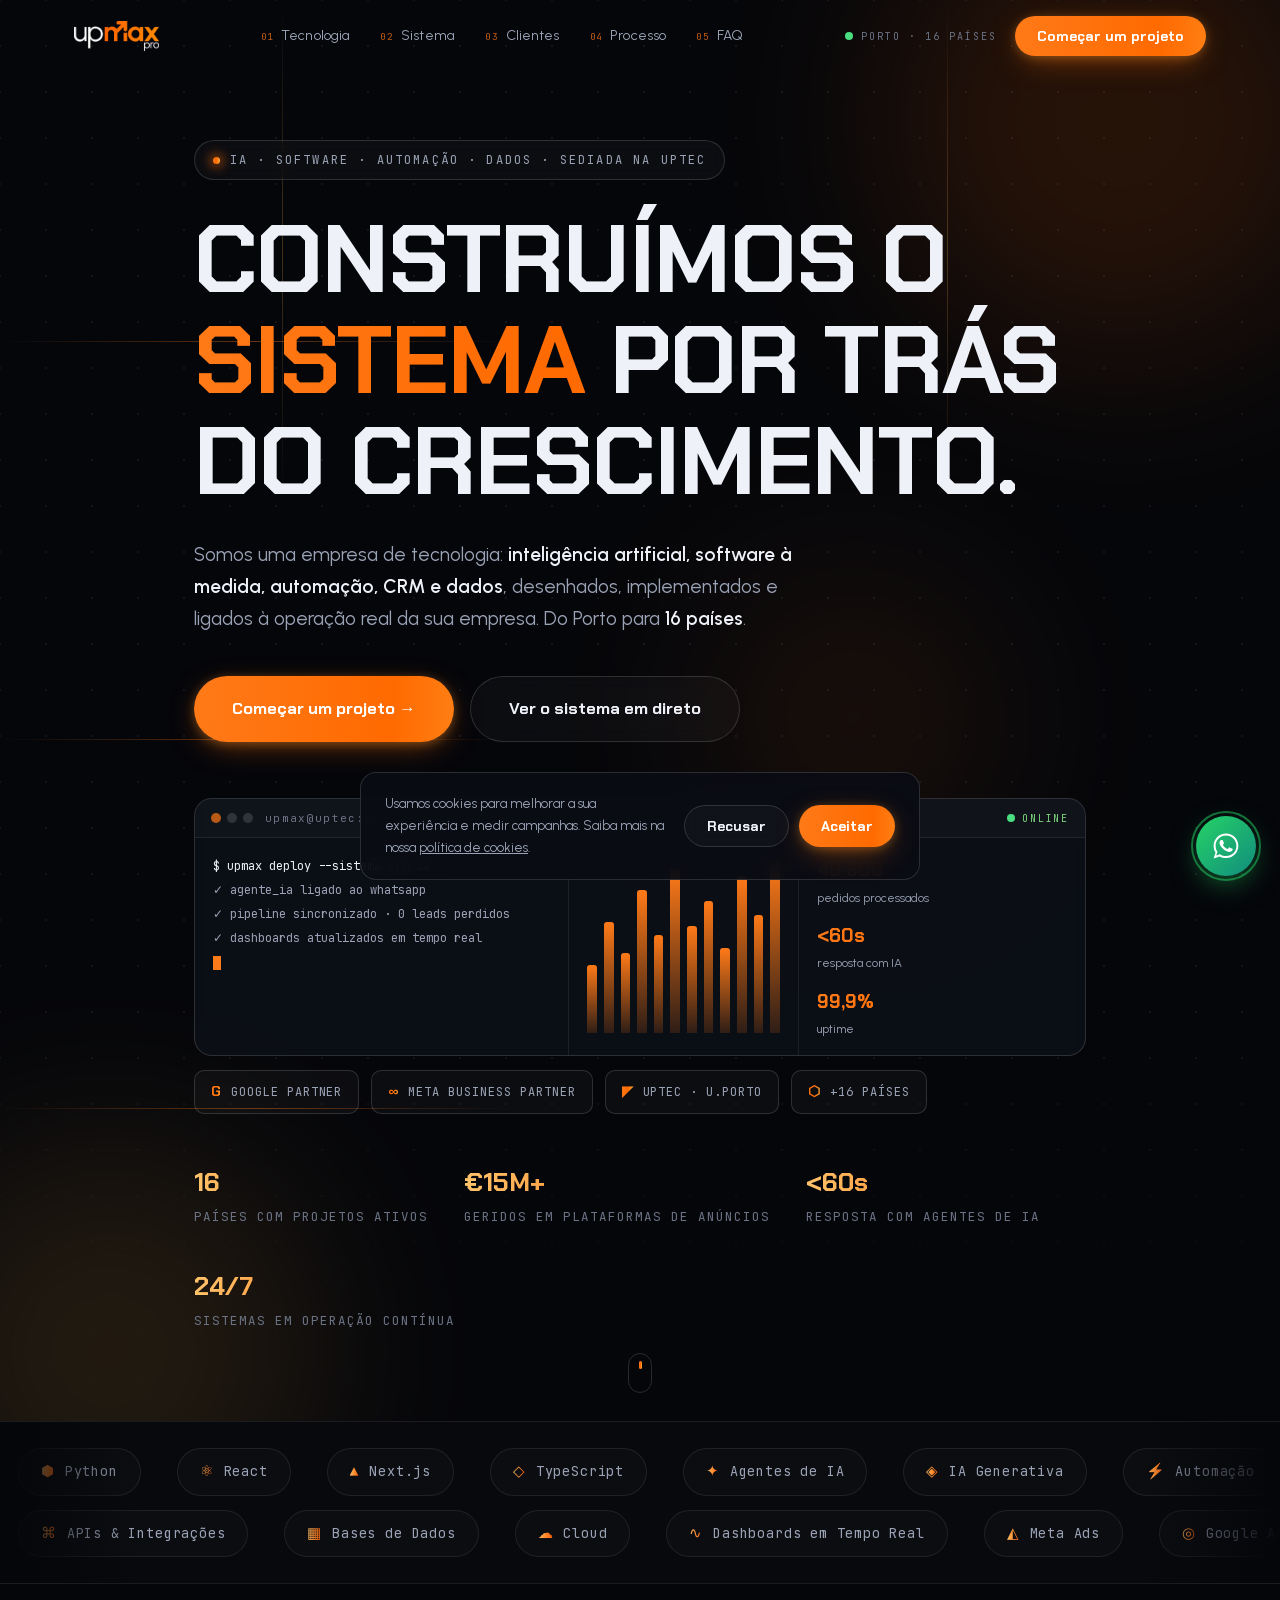
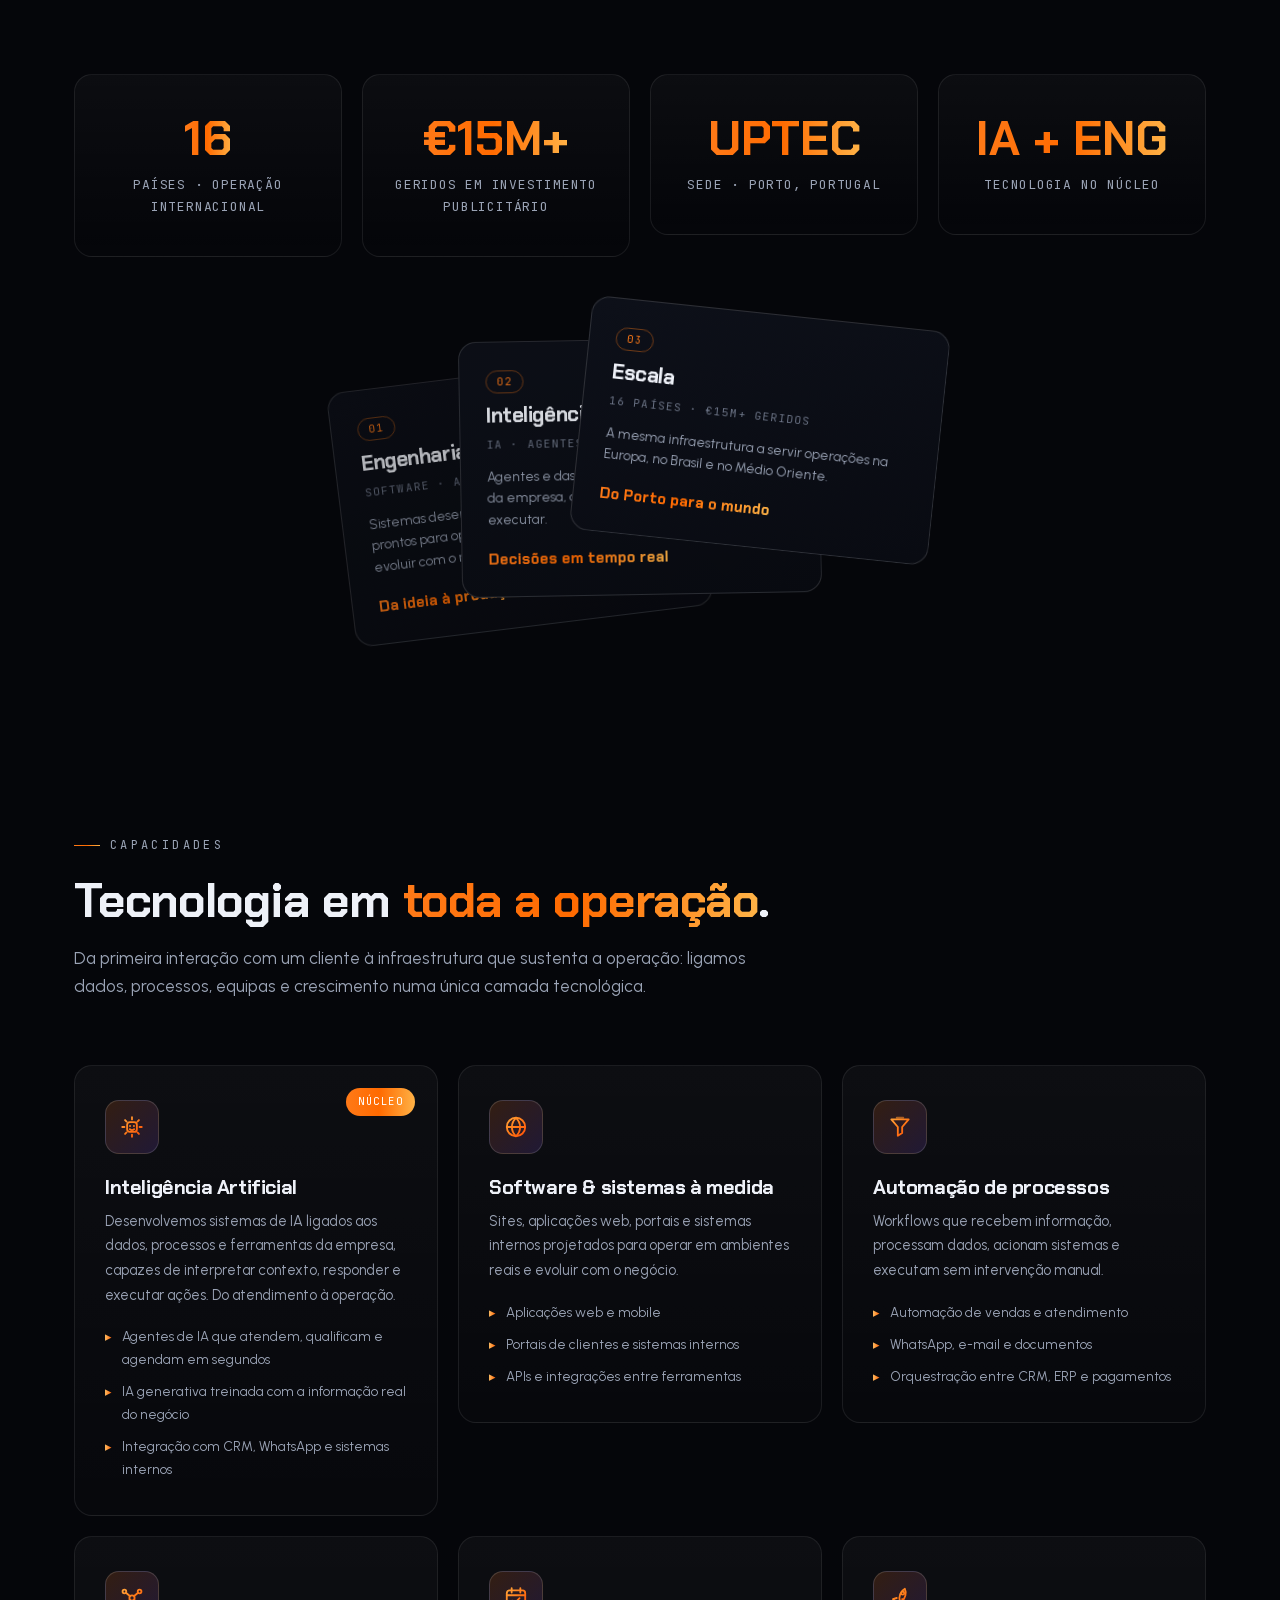
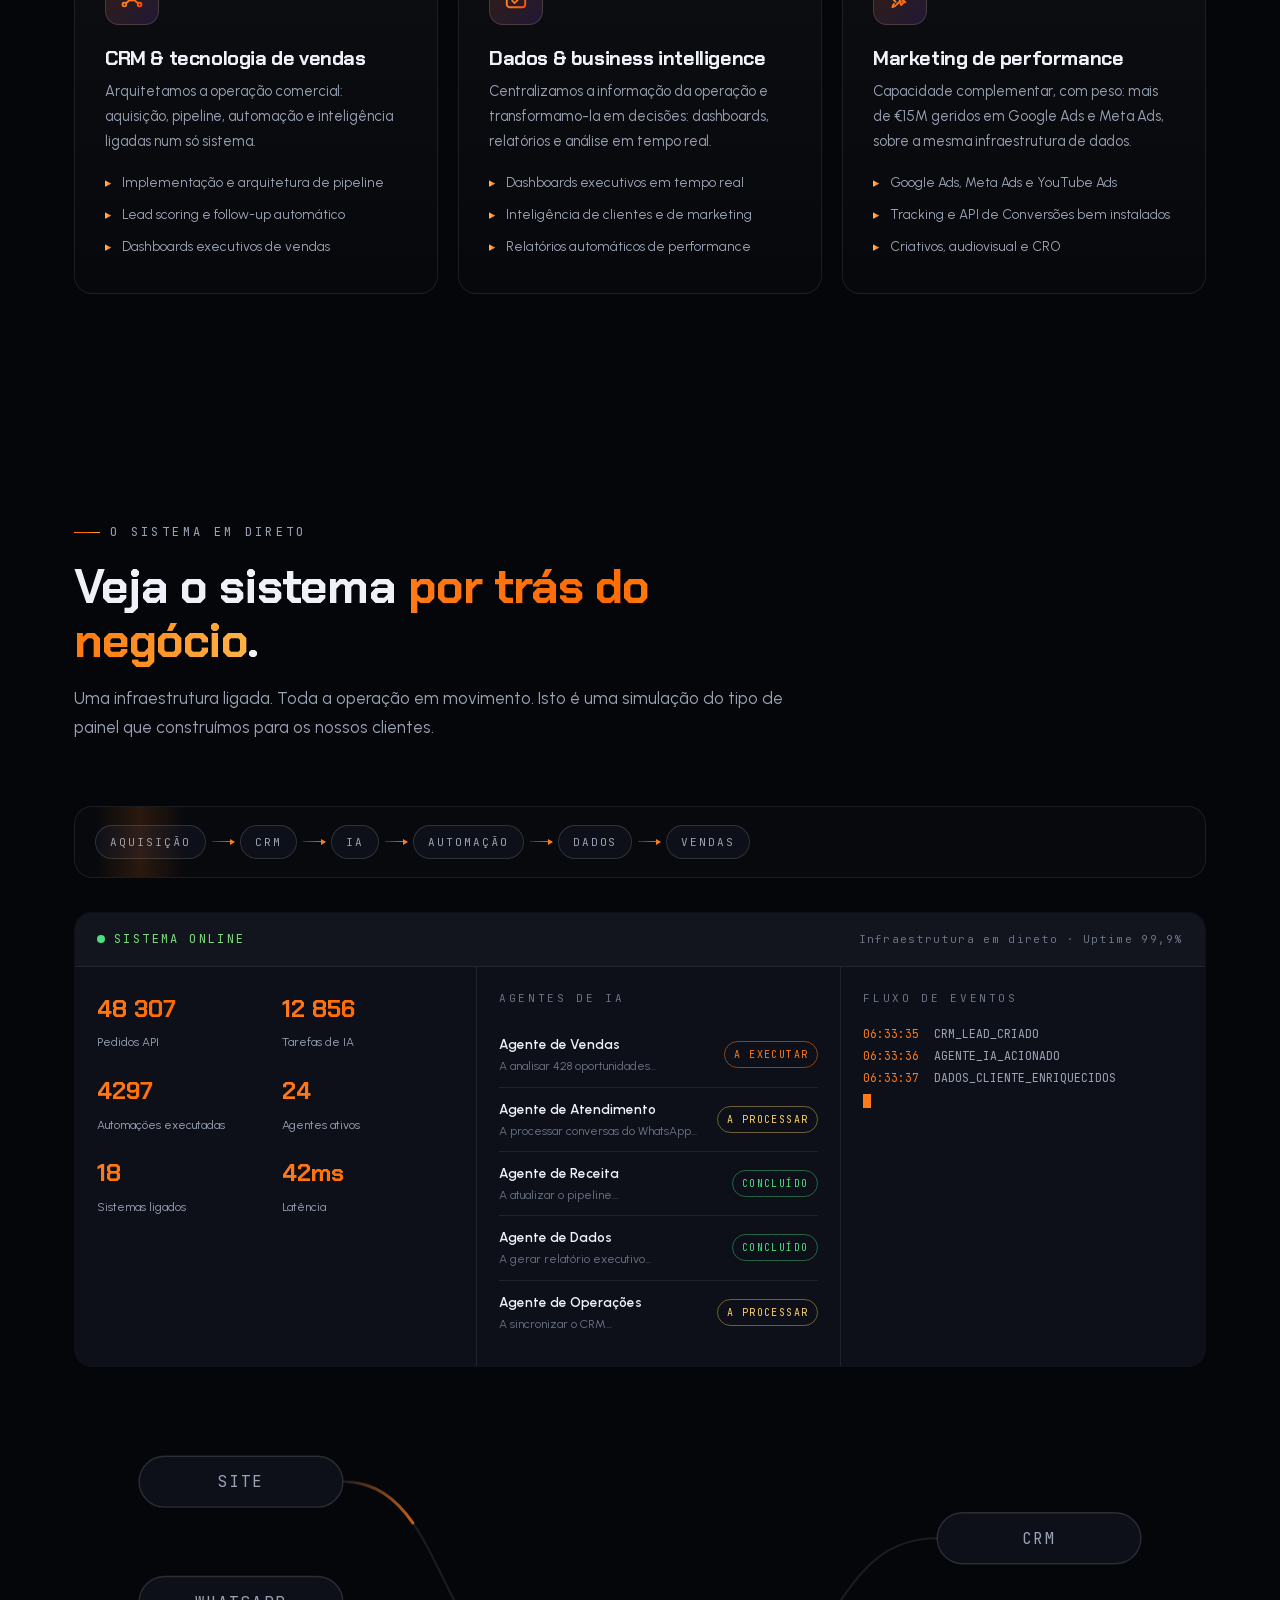
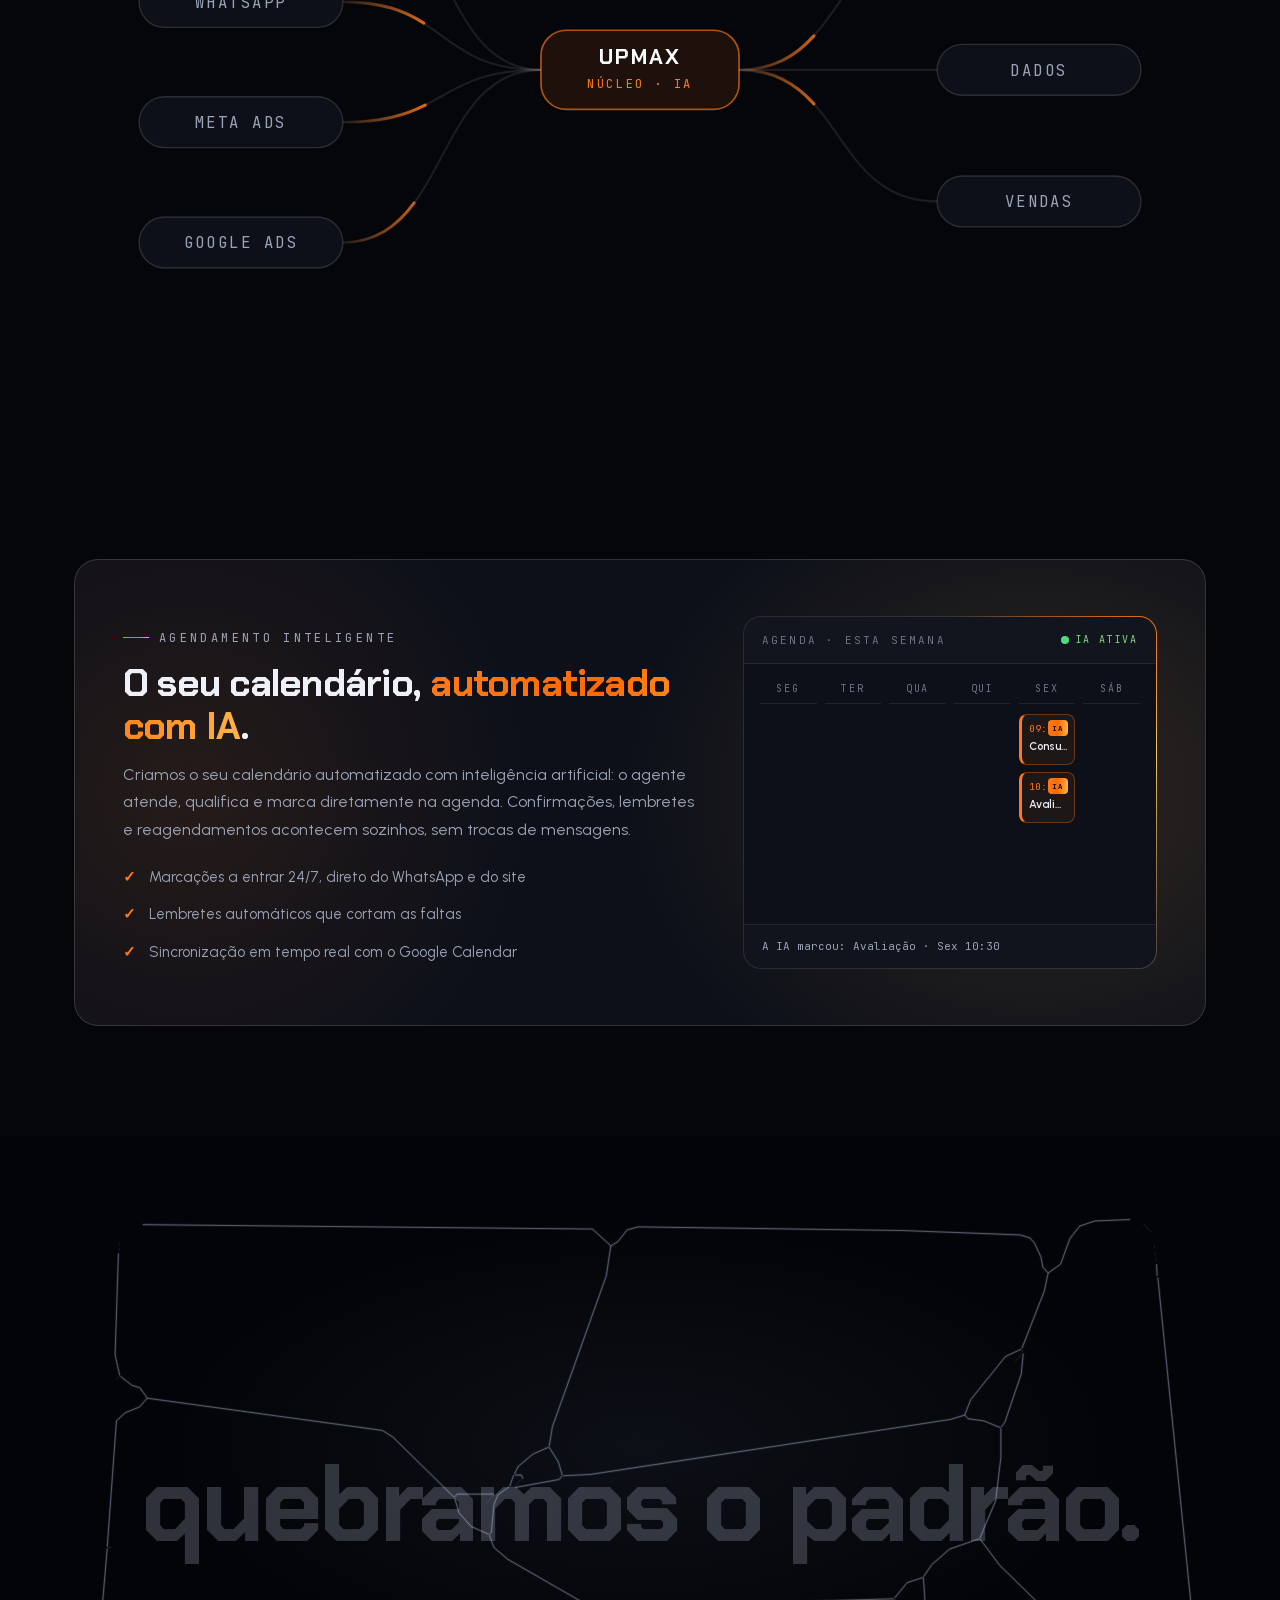
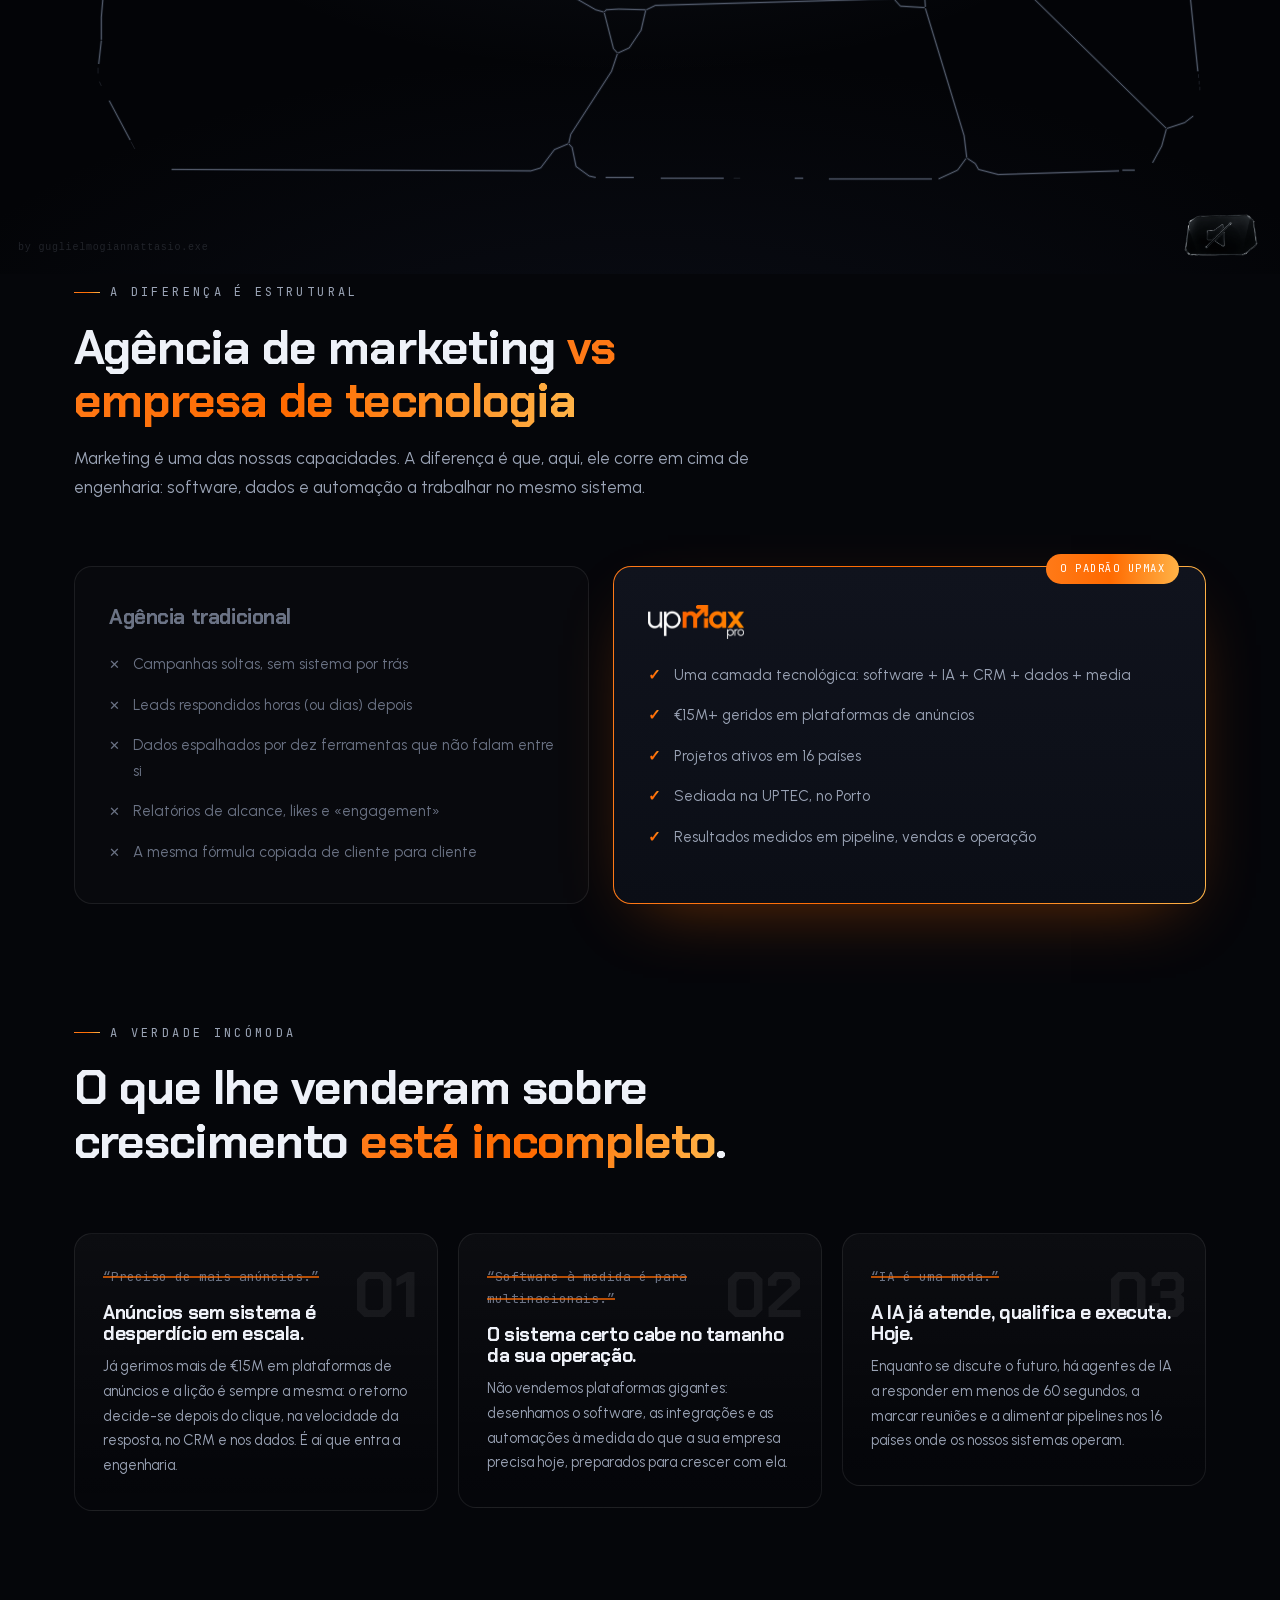
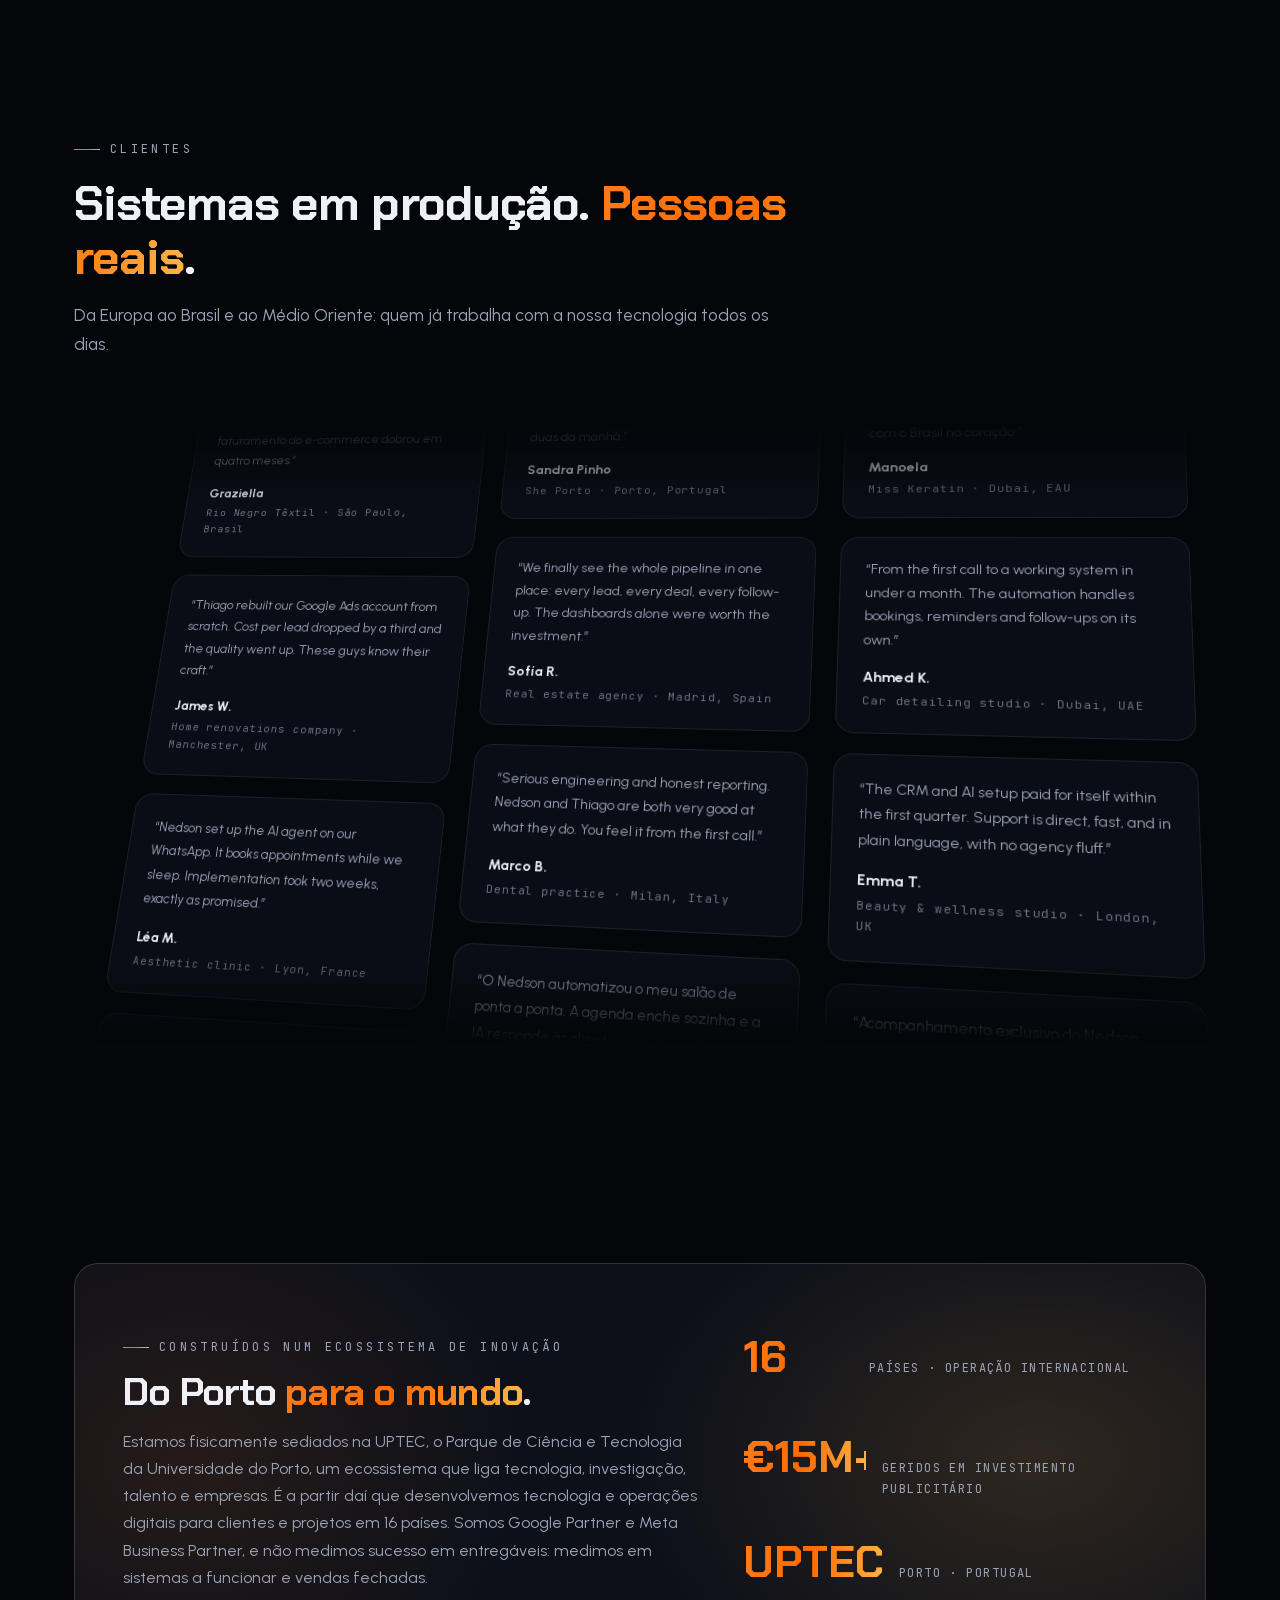
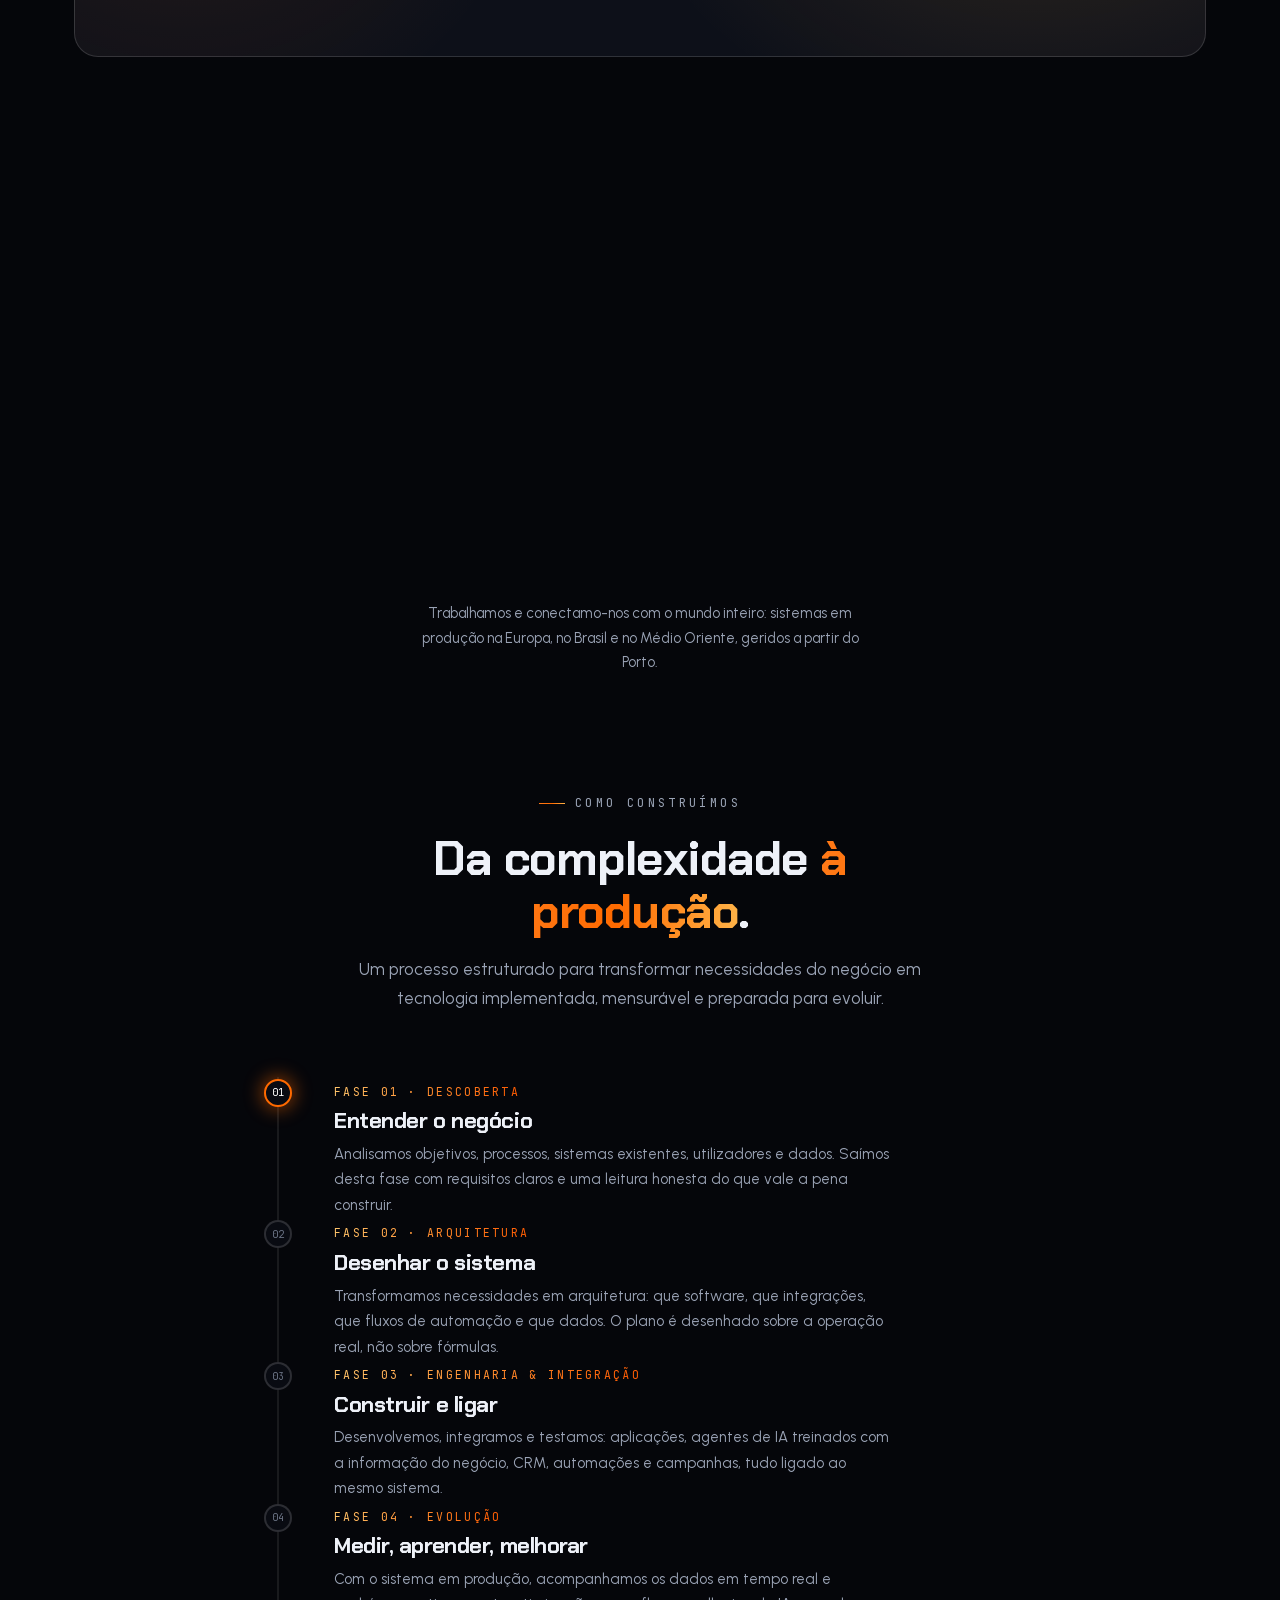
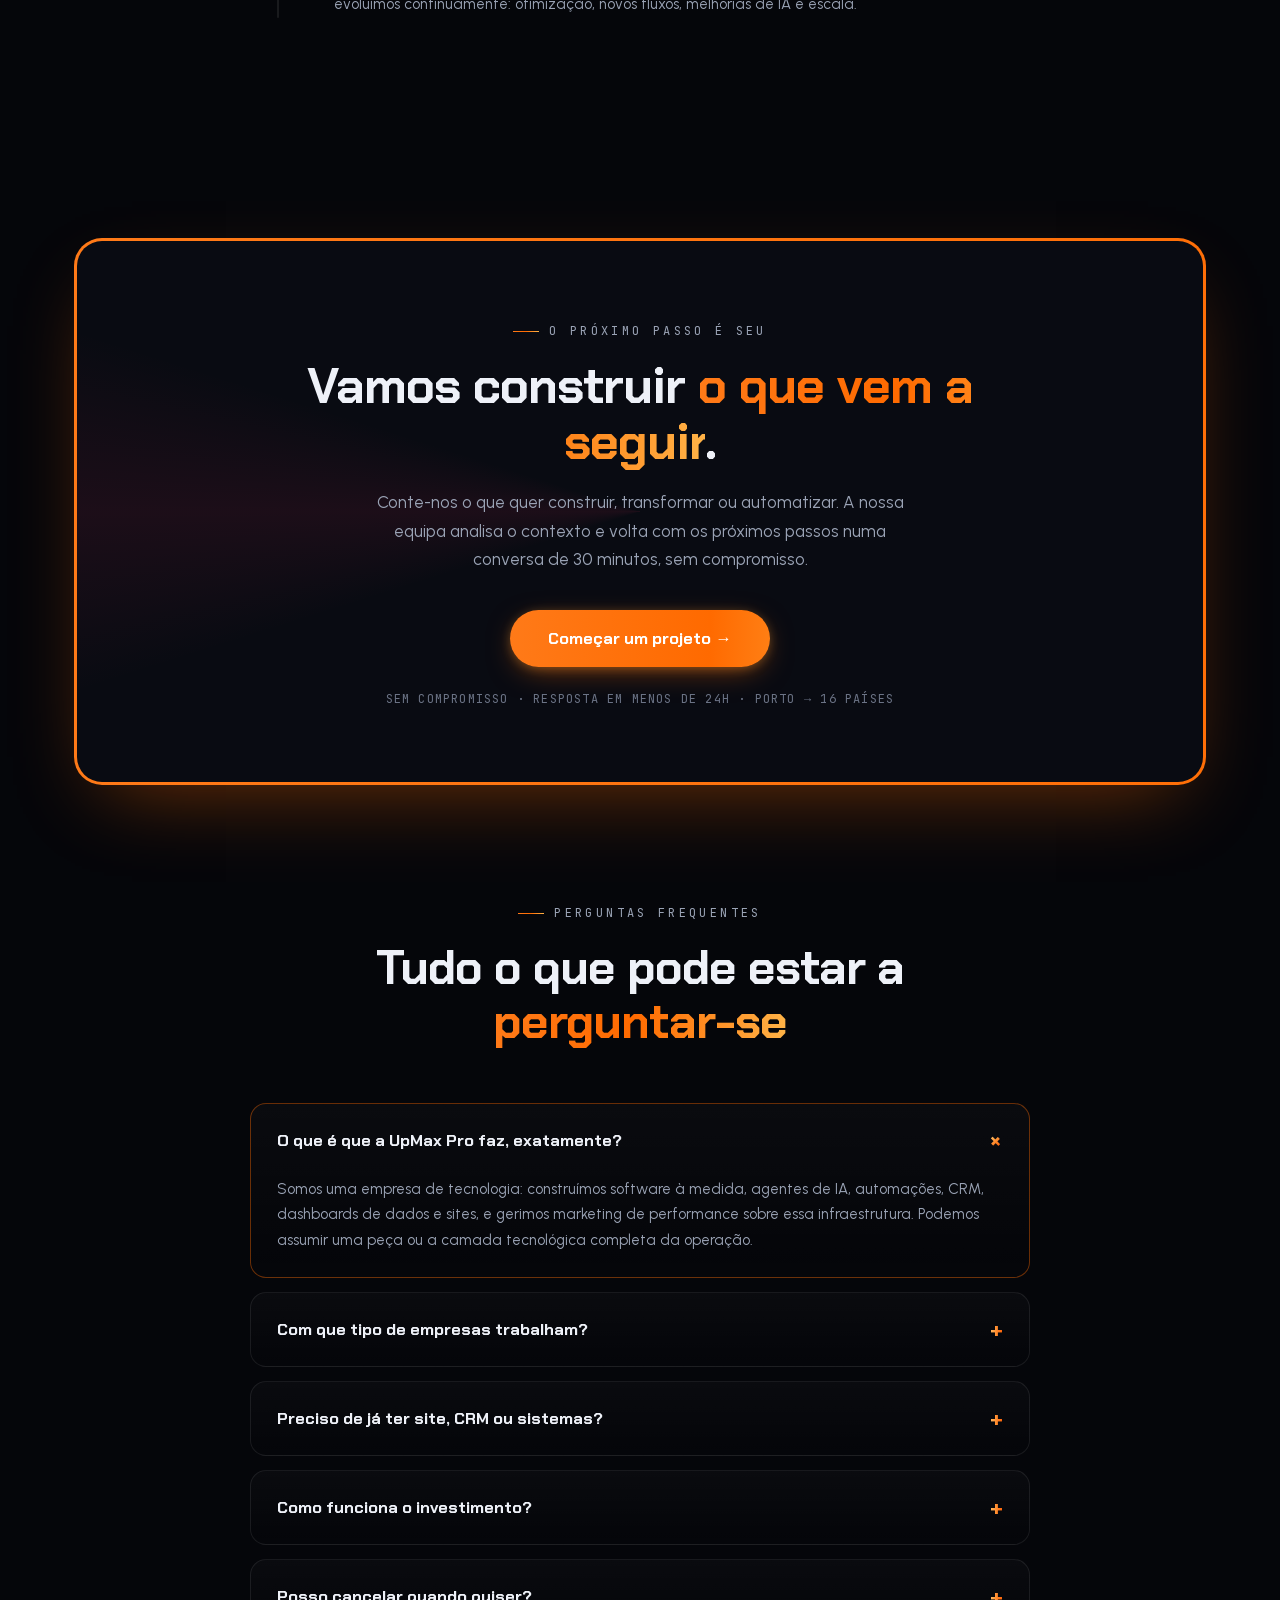
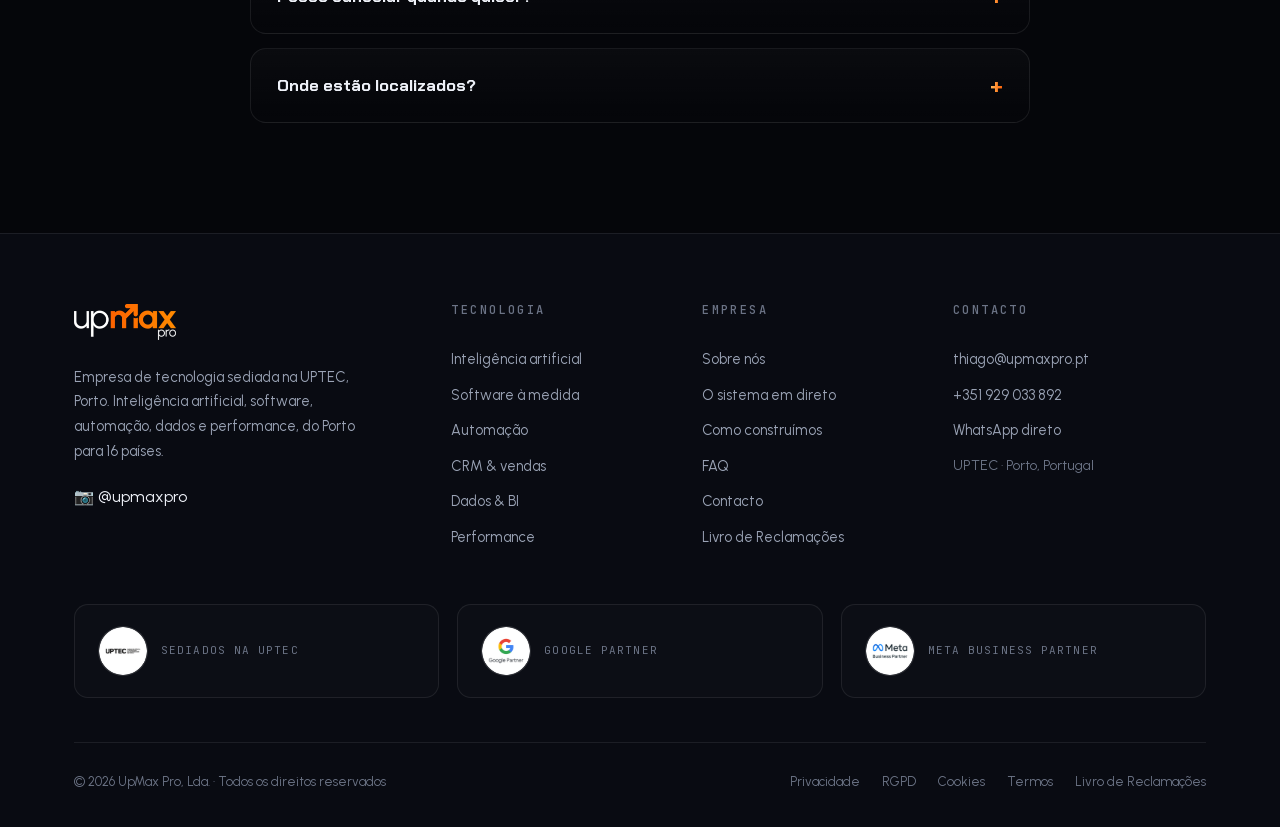
==== commit abfa8ee7: "LP v4: legenda UpMax Pro, morada UPTEC, bandeiras de tradução EN/ES, chip preto Co-Authored-By: Clau" ====
--- a/index.html
+++ b/index.html
@@ -1,4 +1,4 @@
-<!DOCTYPE html><!--_FoHb1sTLkEJYwOv7YJw8--><html lang="pt-PT" class="__variable_171de1 __variable_220eb1 __variable_dd6ea7"><head><meta charSet="utf-8"/><meta name="viewport" content="width=device-width, initial-scale=1"/><link rel="preload" href="/_next/static/media/29e4af7482351bce-s.p.woff2" as="font" crossorigin="" type="font/woff2"/><link rel="preload" href="/_next/static/media/680d078f20ab2e33-s.p.woff2" as="font" crossorigin="" type="font/woff2"/><link rel="preload" href="/_next/static/media/84f090e3b62fb9e3-s.p.woff2" as="font" crossorigin="" type="font/woff2"/><link rel="preload" href="/_next/static/media/939c4f875ee75fbb-s.p.woff2" as="font" crossorigin="" type="font/woff2"/><link rel="preload" href="/_next/static/media/a22b1dc24103c00d-s.p.woff2" as="font" crossorigin="" type="font/woff2"/><link rel="preload" href="/_next/static/media/bb3ef058b751a6ad-s.p.woff2" as="font" crossorigin="" type="font/woff2"/><link rel="preload" href="/_next/static/media/e6fd32ec5acdd27d-s.p.woff2" as="font" crossorigin="" type="font/woff2"/><link rel="preload" href="/_next/static/media/f6d84cc3be9d6158-s.p.woff2" as="font" crossorigin="" type="font/woff2"/><link rel="preload" as="image" href="/logo.png"/><link rel="preload" as="image" href="/badge-uptec.png"/><link rel="preload" as="image" href="/badge-google.png"/><link rel="preload" as="image" href="/badge-meta.png"/><link rel="stylesheet" href="/_next/static/css/a8b8a03b88cb8173.css" data-precedence="next"/><link rel="stylesheet" href="/_next/static/css/3d4c9d03968732b3.css" data-precedence="next"/><link rel="preload" as="script" fetchPriority="low" href="/_next/static/chunks/webpack-ab0f5635f34af2ac.js"/><script src="/_next/static/chunks/4bd1b696-c023c6e3521b1417.js" async=""></script><script src="/_next/static/chunks/255-9d0d2ba8fe9ae3d9.js" async=""></script><script src="/_next/static/chunks/main-app-77570149ba41b1ed.js" async=""></script><script src="/_next/static/chunks/app/page-ffbaa397a5b615b3.js" async=""></script><meta name="next-size-adjust" content=""/><title>UpMax Pro · Tecnologia, IA e Sistemas para Empresas</title><meta name="description" content="Empresa de tecnologia sediada na UPTEC, Porto: inteligência artificial, software à medida, automação, CRM, dados e marketing de performance. €15M+ geridos em anúncios, projetos em 16 países."/><meta name="keywords" content="automação,inteligência artificial,CRM,tráfego pago,sites,Porto,marketing digital"/><link rel="canonical" href="https://upmaxpro.pt/"/><meta property="og:title" content="UpMax Pro · Tecnologia, IA e Sistemas para Empresas"/><meta property="og:description" content="IA, software à medida, automação, CRM e dados, do Porto para 16 países. Sediada na UPTEC."/><meta property="og:url" content="https://upmaxpro.pt/"/><meta property="og:locale" content="pt_PT"/><meta property="og:image" content="https://upmaxpro.pt/og-image.png"/><meta property="og:image:width" content="1200"/><meta property="og:image:height" content="630"/><meta property="og:image:alt" content="UpMax Pro"/><meta property="og:type" content="website"/><meta name="twitter:card" content="summary_large_image"/><meta name="twitter:title" content="UpMax Pro · Tecnologia, IA e Sistemas para Empresas"/><meta name="twitter:description" content="IA, software à medida, automação, CRM e dados, do Porto para 16 países. Sediada na UPTEC."/><meta name="twitter:image" content="https://upmaxpro.pt/og-image.png"/><meta name="twitter:image:width" content="1200"/><meta name="twitter:image:height" content="630"/><meta name="twitter:image:alt" content="UpMax Pro"/><link rel="icon" href="/favicon.png"/><script src="/_next/static/chunks/polyfills-42372ed130431b0a.js" noModule=""></script></head><body><div hidden=""><!--$--><!--/$--></div><script type="application/ld+json">{"@context":"https://schema.org","@type":"ProfessionalService","name":"UpMax Pro","url":"https://upmaxpro.pt","email":"thiago@upmaxpro.pt","telephone":"+351929033892","description":"Empresa de tecnologia: inteligência artificial, software à medida, automação, CRM, dados e marketing de performance para empresas em 16 países.","address":{"@type":"PostalAddress","addressLocality":"Porto","addressCountry":"PT","streetAddress":"UPTEC, Universidade do Porto"},"sameAs":["https://www.instagram.com/upmaxpro/"],"areaServed":["PT","BR"]}</script><header class="nav "><div class="container nav-inner"><a href="#" class="nav-logo" aria-label="UpMax Pro"><img src="/logo.png" alt="UpMax Pro"/></a><nav class="nav-links" aria-label="Navegação principal"><a href="#servicos"><span class="nl-num">01</span>Tecnologia</a><a href="#sistema"><span class="nl-num">02</span>Sistema</a><a href="#clientes"><span class="nl-num">03</span>Clientes</a><a href="#processo"><span class="nl-num">04</span>Processo</a><a href="#faq"><span class="nl-num">05</span>FAQ</a></nav><div class="nav-right"><span class="nav-status" aria-hidden="true"><span class="pulse-dot"></span>PORTO · 16 PAÍSES</span><button class="btn btn-grad btn-sm nav-cta">Começar um projeto</button><button class="nav-burger " aria-label="Abrir menu" aria-expanded="false"><span></span><span></span></button></div></div><span class="nav-progress" style="width:0%" aria-hidden="true"></span></header><div class="nav-overlay " aria-hidden="true"><nav class="ov-links" aria-label="Menu"><a href="#servicos" style="--i:0"><span class="ov-num">01</span>Tecnologia<span class="ov-arrow">→</span></a><a href="#sistema" style="--i:1"><span class="ov-num">02</span>Sistema<span class="ov-arrow">→</span></a><a href="#clientes" style="--i:2"><span class="ov-num">03</span>Clientes<span class="ov-arrow">→</span></a><a href="#processo" style="--i:3"><span class="ov-num">04</span>Processo<span class="ov-arrow">→</span></a><a href="#faq" style="--i:4"><span class="ov-num">05</span>FAQ<span class="ov-arrow">→</span></a></nav><div class="ov-foot"><button class="btn btn-grad btn-lg">Começar um projeto →</button><div class="ov-meta"><span>UPTEC · PORTO · PORTUGAL</span><a href="tel:+351929033892">+351 929 033 892</a></div></div></div><main><section class="hero"><canvas class="kinetic-grid" aria-hidden="true"></canvas><canvas class="net-canvas" aria-hidden="true"></canvas><div class="hero-circuit" aria-hidden="true"><span class="scan scan-h s1"></span><span class="scan scan-h s2"></span><span class="scan scan-h s3"></span><span class="scan scan-v s4"></span><span class="scan scan-v s5"></span></div><div class="hero-orb orb-1"></div><div class="hero-orb orb-2"></div><div class="hero-orb orb-3"></div><div class="container hero-content"><div class="hero-badge"><span class="dot"></span>IA · Software · Automação · Dados · Sediada na UPTEC</div><h1>Construímos o <span class="grad-text">sistema</span> por trás do crescimento.</h1><p class="hero-sub">Somos uma empresa de tecnologia: <strong>inteligência artificial, software à medida, automação, CRM e dados</strong>, desenhados, implementados e ligados à operação real da sua empresa. Do Porto para <strong>16 países</strong>.</p><div class="hero-ctas"><button class="btn btn-grad btn-lg">Começar um projeto →</button><a href="#sistema" class="btn btn-ghost btn-lg">Ver o sistema em direto</a></div><div class="hconsole" aria-hidden="true"><div class="hc-bar"><span class="hc-dots"><i></i><i></i><i></i></span><span class="hc-title">upmax@uptec:~ sistema</span><span class="hc-live"><span class="pulse-dot"></span> online</span></div><div class="hc-grid"><div class="hc-term"><div class="hc-line">$ upmax deploy --sistema crm-ia</div><span class="term-caret"></span></div><div class="hc-bars"><span style="--bh:38%;--bd:0s"></span><span style="--bh:62%;--bd:0.18s"></span><span style="--bh:45%;--bd:0.36s"></span><span style="--bh:80%;--bd:0.54s"></span><span style="--bh:55%;--bd:0.72s"></span><span style="--bh:92%;--bd:0.8999999999999999s"></span><span style="--bh:60%;--bd:1.08s"></span><span style="--bh:74%;--bd:1.26s"></span><span style="--bh:48%;--bd:1.44s"></span><span style="--bh:88%;--bd:1.6199999999999999s"></span><span style="--bh:66%;--bd:1.7999999999999998s"></span><span style="--bh:96%;--bd:1.98s"></span></div><div class="hc-stats"><div><span class="pnum">48 291</span><span class="plbl">pedidos processados</span></div><div><span class="pnum">&lt;60s</span><span class="plbl">resposta com IA</span></div><div><span class="pnum">99,9%</span><span class="plbl">uptime</span></div></div></div></div><div class="hero-partners"><span class="pbadge"><span class="pico">G</span> Google Partner</span><span class="pbadge"><span class="pico">∞</span> Meta Business Partner</span><span class="pbadge"><span class="pico">◤</span> UPTEC · U.Porto</span><span class="pbadge"><span class="pico">⬡</span> +16 países</span></div><div class="hero-proof"><div class="item"><span class="num">16</span><span class="lbl">países com projetos ativos</span></div><div class="item"><span class="num">€15M+</span><span class="lbl">geridos em plataformas de anúncios</span></div><div class="item"><span class="num">&lt;60s</span><span class="lbl">resposta com agentes de IA</span></div><div class="item"><span class="num">24/7</span><span class="lbl">sistemas em operação contínua</span></div></div></div><div class="hero-scroll" aria-hidden="true"></div></section><div class="marquee-wrap" id="stack" aria-label="Tecnologias que utilizamos"><div class="marquee "><span class="chip"><span class="ic">⬢</span>Python</span><span class="chip"><span class="ic">⚛</span>React</span><span class="chip"><span class="ic">▲</span>Next.js</span><span class="chip"><span class="ic">◇</span>TypeScript</span><span class="chip"><span class="ic">✦</span>Agentes de IA</span><span class="chip"><span class="ic">◈</span>IA Generativa</span><span class="chip"><span class="ic">⚡</span>Automação</span><span class="chip"><span class="ic">◉</span>CRM</span><span class="chip"><span class="ic">✆</span>WhatsApp API</span><span class="chip"><span class="ic">⬢</span>Python</span><span class="chip"><span class="ic">⚛</span>React</span><span class="chip"><span class="ic">▲</span>Next.js</span><span class="chip"><span class="ic">◇</span>TypeScript</span><span class="chip"><span class="ic">✦</span>Agentes de IA</span><span class="chip"><span class="ic">◈</span>IA Generativa</span><span class="chip"><span class="ic">⚡</span>Automação</span><span class="chip"><span class="ic">◉</span>CRM</span><span class="chip"><span class="ic">✆</span>WhatsApp API</span></div><div style="height:14px"></div><div class="marquee reverse"><span class="chip"><span class="ic">⌘</span>APIs &amp; Integrações</span><span class="chip"><span class="ic">▦</span>Bases de Dados</span><span class="chip"><span class="ic">☁</span>Cloud</span><span class="chip"><span class="ic">∿</span>Dashboards em Tempo Real</span><span class="chip"><span class="ic">◭</span>Meta Ads</span><span class="chip"><span class="ic">◎</span>Google Ads</span><span class="chip"><span class="ic">▤</span>Tracking &amp; Analytics</span><span class="chip"><span class="ic">◷</span>Agendamento Inteligente</span><span class="chip"><span class="ic">⌘</span>APIs &amp; Integrações</span><span class="chip"><span class="ic">▦</span>Bases de Dados</span><span class="chip"><span class="ic">☁</span>Cloud</span><span class="chip"><span class="ic">∿</span>Dashboards em Tempo Real</span><span class="chip"><span class="ic">◭</span>Meta Ads</span><span class="chip"><span class="ic">◎</span>Google Ads</span><span class="chip"><span class="ic">▤</span>Tracking &amp; Analytics</span><span class="chip"><span class="ic">◷</span>Agendamento Inteligente</span></div></div><section class="section" style="padding-top:90px;padding-bottom:0"><div class="container"><div class="stats"><div class="reveal " style="--d:0s"><div class="stat"><span class="num">0</span><div class="lbl">países · operação internacional</div></div></div><div class="reveal " style="--d:0.1s"><div class="stat"><span class="num">€0M+</span><div class="lbl">geridos em investimento publicitário</div></div></div><div class="reveal " style="--d:0.2s"><div class="stat"><span class="num">UPTEC</span><div class="lbl">sede · Porto, Portugal</div></div></div><div class="reveal " style="--d:0.30000000000000004s"><div class="stat"><span class="num">IA + ENG</span><div class="lbl">tecnologia no núcleo</div></div></div></div></div></section><section class="section" style="padding-top:70px;padding-bottom:0"><div class="container"><div class="reveal " style="--d:0s"><div class="dcards" aria-label="Pilares da UpMax Pro"><div class="dc"><span class="tag">01</span><h3>Engenharia</h3><span class="dc-place">SOFTWARE · APIS · CLOUD</span><p>Sistemas desenhados da arquitetura à produção, prontos para operar em ambientes reais e evoluir com o negócio.</p><span class="dc-metric">Da ideia à produção</span></div><div class="dc"><span class="tag">02</span><h3>Inteligência</h3><span class="dc-place">IA · AGENTES · DADOS</span><p>Agentes e dashboards ligados à informação real da empresa, a interpretar contexto, decidir e executar.</p><span class="dc-metric">Decisões em tempo real</span></div><div class="dc"><span class="tag">03</span><h3>Escala</h3><span class="dc-place">16 PAÍSES · €15M+ GERIDOS</span><p>A mesma infraestrutura a servir operações na Europa, no Brasil e no Médio Oriente.</p><span class="dc-metric">Do Porto para o mundo</span></div></div></div></div></section><section class="section" id="servicos"><div class="container"><div class="reveal " style="--d:0s"><div class="section-head"><span class="kicker">Capacidades</span><h2>Tecnologia em <span class="grad-text">toda a operação</span>.</h2><p>Da primeira interação com um cliente à infraestrutura que sustenta a operação: ligamos dados, processos, equipas e crescimento numa única camada tecnológica.</p></div></div><div class="bento"><div class="reveal card-wrap wide-wrap" style="--d:0s"><div class="card wide"><span class="tag">Núcleo</span><div class="card-icon"><svg viewBox="0 0 24 24"><defs><linearGradient id="g" x1="0" y1="0" x2="24" y2="24" gradientUnits="userSpaceOnUse"><stop offset="0" stop-color="#ffb347"></stop><stop offset="0.5" stop-color="#ff7a18"></stop><stop offset="1" stop-color="#ff3d00"></stop></linearGradient></defs><path fill="none" stroke="url(#g)" stroke-width="1.7" stroke-linecap="round" stroke-linejoin="round" d="M12 3v2M12 19v2M3 12h2M19 12h2M5.6 5.6l1.4 1.4M17 17l1.4 1.4M18.4 5.6L17 7M7 17l-1.4 1.4"></path><rect fill="none" stroke="url(#g)" stroke-width="1.7" stroke-linecap="round" stroke-linejoin="round" x="7.5" y="7.5" width="9" height="9" rx="2.5"></rect><circle cx="10.2" cy="11" r="0.9" fill="url(#g)" stroke="none"></circle><circle cx="13.8" cy="11" r="0.9" fill="url(#g)" stroke="none"></circle><path fill="none" stroke="url(#g)" stroke-width="1.7" stroke-linecap="round" stroke-linejoin="round" d="M10 14c.6.6 1.3.9 2 .9s1.4-.3 2-.9"></path></svg></div><h3>Inteligência Artificial</h3><p>Desenvolvemos sistemas de IA ligados aos dados, processos e ferramentas da empresa, capazes de interpretar contexto, responder e executar ações. Do atendimento à operação.</p><ul><li>Agentes de IA que atendem, qualificam e agendam em segundos</li><li>IA generativa treinada com a informação real do negócio</li><li>Integração com CRM, WhatsApp e sistemas internos</li></ul></div></div><div class="reveal " style="--d:0.08s"><div class="card "><div class="card-icon"><svg viewBox="0 0 24 24"><defs><linearGradient id="g" x1="0" y1="0" x2="24" y2="24" gradientUnits="userSpaceOnUse"><stop offset="0" stop-color="#ffb347"></stop><stop offset="0.5" stop-color="#ff7a18"></stop><stop offset="1" stop-color="#ff3d00"></stop></linearGradient></defs><circle fill="none" stroke="url(#g)" stroke-width="1.7" stroke-linecap="round" stroke-linejoin="round" cx="12" cy="12" r="8.5"></circle><path fill="none" stroke="url(#g)" stroke-width="1.7" stroke-linecap="round" stroke-linejoin="round" d="M3.5 12h17M12 3.5c2.5 2.4 3.8 5.3 3.8 8.5s-1.3 6.1-3.8 8.5c-2.5-2.4-3.8-5.3-3.8-8.5s1.3-6.1 3.8-8.5z"></path></svg></div><h3>Software &amp; sistemas à medida</h3><p>Sites, aplicações web, portais e sistemas internos projetados para operar em ambientes reais e evoluir com o negócio.</p><ul><li>Aplicações web e mobile</li><li>Portais de clientes e sistemas internos</li><li>APIs e integrações entre ferramentas</li></ul></div></div><div class="reveal " style="--d:0.16s"><div class="card "><div class="card-icon"><svg viewBox="0 0 24 24"><defs><linearGradient id="g" x1="0" y1="0" x2="24" y2="24" gradientUnits="userSpaceOnUse"><stop offset="0" stop-color="#ffb347"></stop><stop offset="0.5" stop-color="#ff7a18"></stop><stop offset="1" stop-color="#ff3d00"></stop></linearGradient></defs><path fill="none" stroke="url(#g)" stroke-width="1.7" stroke-linecap="round" stroke-linejoin="round" d="M4 5h16l-6 7v5.5l-4 2.5v-8L4 5z"></path><path fill="none" stroke="url(#g)" stroke-width="1.7" stroke-linecap="round" stroke-linejoin="round" d="M9 3.5h6" opacity="0.6"></path></svg></div><h3>Automação de processos</h3><p>Workflows que recebem informação, processam dados, acionam sistemas e executam sem intervenção manual.</p><ul><li>Automação de vendas e atendimento</li><li>WhatsApp, e-mail e documentos</li><li>Orquestração entre CRM, ERP e pagamentos</li></ul></div></div><div class="reveal " style="--d:0s"><div class="card "><div class="card-icon"><svg viewBox="0 0 24 24"><defs><linearGradient id="g" x1="0" y1="0" x2="24" y2="24" gradientUnits="userSpaceOnUse"><stop offset="0" stop-color="#ffb347"></stop><stop offset="0.5" stop-color="#ff7a18"></stop><stop offset="1" stop-color="#ff3d00"></stop></linearGradient></defs><circle fill="none" stroke="url(#g)" stroke-width="1.7" stroke-linecap="round" stroke-linejoin="round" cx="12" cy="12" r="2.4"></circle><circle fill="none" stroke="url(#g)" stroke-width="1.7" stroke-linecap="round" stroke-linejoin="round" cx="5" cy="6" r="1.7"></circle><circle fill="none" stroke="url(#g)" stroke-width="1.7" stroke-linecap="round" stroke-linejoin="round" cx="19" cy="6" r="1.7"></circle><circle fill="none" stroke="url(#g)" stroke-width="1.7" stroke-linecap="round" stroke-linejoin="round" cx="5" cy="18" r="1.7"></circle><circle fill="none" stroke="url(#g)" stroke-width="1.7" stroke-linecap="round" stroke-linejoin="round" cx="19" cy="18" r="1.7"></circle><path fill="none" stroke="url(#g)" stroke-width="1.7" stroke-linecap="round" stroke-linejoin="round" d="M6.4 7.1l3.6 3.1M17.6 7.1l-3.6 3.1M6.4 16.9l3.6-3.1M17.6 16.9l-3.6-3.1"></path></svg></div><h3>CRM &amp; tecnologia de vendas</h3><p>Arquitetamos a operação comercial: aquisição, pipeline, automação e inteligência ligadas num só sistema.</p><ul><li>Implementação e arquitetura de pipeline</li><li>Lead scoring e follow-up automático</li><li>Dashboards executivos de vendas</li></ul></div></div><div class="reveal " style="--d:0.08s"><div class="card "><div class="card-icon"><svg viewBox="0 0 24 24"><defs><linearGradient id="g" x1="0" y1="0" x2="24" y2="24" gradientUnits="userSpaceOnUse"><stop offset="0" stop-color="#ffb347"></stop><stop offset="0.5" stop-color="#ff7a18"></stop><stop offset="1" stop-color="#ff3d00"></stop></linearGradient></defs><rect fill="none" stroke="url(#g)" stroke-width="1.7" stroke-linecap="round" stroke-linejoin="round" x="3.5" y="5" width="17" height="15.5" rx="2.5"></rect><path fill="none" stroke="url(#g)" stroke-width="1.7" stroke-linecap="round" stroke-linejoin="round" d="M3.5 9.5h17M8 3v4M16 3v4"></path><path fill="none" stroke="url(#g)" stroke-width="1.7" stroke-linecap="round" stroke-linejoin="round" d="M8.5 14.5l2.2 2.2 4.6-4.6"></path></svg></div><h3>Dados &amp; business intelligence</h3><p>Centralizamos a informação da operação e transformamo-la em decisões: dashboards, relatórios e análise em tempo real.</p><ul><li>Dashboards executivos em tempo real</li><li>Inteligência de clientes e de marketing</li><li>Relatórios automáticos de performance</li></ul></div></div><div class="reveal " style="--d:0.16s"><div class="card "><div class="card-icon"><svg viewBox="0 0 24 24"><defs><linearGradient id="g" x1="0" y1="0" x2="24" y2="24" gradientUnits="userSpaceOnUse"><stop offset="0" stop-color="#ffb347"></stop><stop offset="0.5" stop-color="#ff7a18"></stop><stop offset="1" stop-color="#ff3d00"></stop></linearGradient></defs><path fill="none" stroke="url(#g)" stroke-width="1.7" stroke-linecap="round" stroke-linejoin="round" d="M12 15c-1.5-4.5.5-9.5 4.5-11.5 2 4 0 9-2.5 11.5"></path><path fill="none" stroke="url(#g)" stroke-width="1.7" stroke-linecap="round" stroke-linejoin="round" d="M12 15l-3 3M14 13l3 3M9 12l-3.5 1L8 15.5M12 15l1 3.5L15.5 16"></path><circle fill="none" stroke="url(#g)" stroke-width="1.7" stroke-linecap="round" stroke-linejoin="round" cx="14.5" cy="7.5" r="1.4"></circle><path fill="none" stroke="url(#g)" stroke-width="1.7" stroke-linecap="round" stroke-linejoin="round" d="M6.5 17.5c-1 1-1.5 3-1.5 3s2-.5 3-1.5"></path></svg></div><h3>Marketing de performance</h3><p>Capacidade complementar, com peso: mais de €15M geridos em Google Ads e Meta Ads, sobre a mesma infraestrutura de dados.</p><ul><li>Google Ads, Meta Ads e YouTube Ads</li><li>Tracking e API de Conversões bem instalados</li><li>Criativos, audiovisual e CRO</li></ul></div></div></div></div></section><section class="section" id="sistema"><div class="container"><div class="reveal " style="--d:0s"><div class="section-head"><span class="kicker">O sistema em direto</span><h2>Veja o sistema <span class="grad-text">por trás do negócio</span>.</h2><p>Uma infraestrutura ligada. Toda a operação em movimento. Isto é uma simulação do tipo de painel que construímos para os nossos clientes.</p></div></div><div class="reveal " style="--d:0s"><div class="flowline" aria-hidden="true"><span class="flow-node"><span class="flow-chip">Aquisição</span><span class="flow-arrow"></span></span><span class="flow-node"><span class="flow-chip">CRM</span><span class="flow-arrow"></span></span><span class="flow-node"><span class="flow-chip">IA</span><span class="flow-arrow"></span></span><span class="flow-node"><span class="flow-chip">Automação</span><span class="flow-arrow"></span></span><span class="flow-node"><span class="flow-chip">Dados</span><span class="flow-arrow"></span></span><span class="flow-node"><span class="flow-chip">Vendas</span></span><span class="flow-pulse"></span></div></div><div class="reveal " style="--d:0s"><div class="panel agb"><div class="panel-head"><span class="panel-status"><span class="pulse-dot"></span> SISTEMA ONLINE</span><span class="panel-meta">Infraestrutura em direto · Uptime 99,9%</span></div><div class="panel-grid"><div class="panel-stats"><div class="pstat"><span class="pnum">48 291</span><span class="plbl">Pedidos API</span></div><div class="pstat"><span class="pnum">12 847</span><span class="plbl">Tarefas de IA</span></div><div class="pstat"><span class="pnum">4281</span><span class="plbl">Automações executadas</span></div><div class="pstat"><span class="pnum">24</span><span class="plbl">Agentes ativos</span></div><div class="pstat"><span class="pnum">18</span><span class="plbl">Sistemas ligados</span></div><div class="pstat"><span class="pnum">42<!-- -->ms</span><span class="plbl">Latência</span></div></div><div class="panel-agents"><div class="pane-title">Agentes de IA</div><div class="agent-row"><div><span class="agent-name">Agente de Vendas</span><span class="agent-task">A analisar 428 oportunidades<!-- -->…</span></div><span class="agent-status s0">A EXECUTAR</span></div><div class="agent-row"><div><span class="agent-name">Agente de Atendimento</span><span class="agent-task">A processar conversas do WhatsApp<!-- -->…</span></div><span class="agent-status s1">A PROCESSAR</span></div><div class="agent-row"><div><span class="agent-name">Agente de Receita</span><span class="agent-task">A atualizar o pipeline<!-- -->…</span></div><span class="agent-status s2">A ANALISAR</span></div><div class="agent-row"><div><span class="agent-name">Agente de Dados</span><span class="agent-task">A gerar relatório executivo<!-- -->…</span></div><span class="agent-status s3">CONCLUÍDO</span></div><div class="agent-row"><div><span class="agent-name">Agente de Operações</span><span class="agent-task">A sincronizar o CRM<!-- -->…</span></div><span class="agent-status s0">A EXECUTAR</span></div></div><div class="panel-terminal"><div class="pane-title">Fluxo de eventos</div><div class="term"><div class="term-line dim">a iniciar sessão…</div><span class="term-caret"></span></div></div></div></div></div><div class="reveal " style="--d:0s"><div class="beammap-wrap"><svg viewBox="0 0 800 380" class="beammap" role="img" aria-label="Arquitetura: canais ligados ao núcleo de IA, que alimenta CRM, dados e vendas"><defs><linearGradient id="beamGrad" x1="0" y1="0" x2="1" y2="0"><stop offset="0" stop-color="rgba(255,122,24,0)"></stop><stop offset="0.5" stop-color="#ff7a18"></stop><stop offset="0.8" stop-color="#ffd166"></stop><stop offset="1" stop-color="rgba(255,209,102,0)"></stop></linearGradient></defs><g><path class="beam-base" d="M 190 57 C 265 57, 255 190, 330 190"></path><path class="beam-light" d="M 190 57 C 265 57, 255 190, 330 190" style="--bdelay:0s"></path></g><g><path class="beam-base" d="M 190 142 C 265 142, 255 190, 330 190"></path><path class="beam-light" d="M 190 142 C 265 142, 255 190, 330 190" style="--bdelay:0.9s"></path></g><g><path class="beam-base" d="M 190 227 C 265 227, 255 190, 330 190"></path><path class="beam-light" d="M 190 227 C 265 227, 255 190, 330 190" style="--bdelay:1.8s"></path></g><g><path class="beam-base" d="M 190 312 C 265 312, 255 190, 330 190"></path><path class="beam-light" d="M 190 312 C 265 312, 255 190, 330 190" style="--bdelay:2.7s"></path></g><g><path class="beam-base" d="M 470 190 C 545 190, 535 97, 610 97"></path><path class="beam-light" d="M 470 190 C 545 190, 535 97, 610 97" style="--bdelay:1.4s"></path></g><g><path class="beam-base" d="M 470 190 C 545 190, 535 190, 610 190"></path><path class="beam-light" d="M 470 190 C 545 190, 535 190, 610 190" style="--bdelay:2.3s"></path></g><g><path class="beam-base" d="M 470 190 C 545 190, 535 283, 610 283"></path><path class="beam-light" d="M 470 190 C 545 190, 535 283, 610 283" style="--bdelay:3.2s"></path></g><g><rect class="beam-node" x="46" y="39" width="144" height="36" rx="18"></rect><text class="beam-txt" x="118" y="61">SITE</text></g><g><rect class="beam-node" x="46" y="124" width="144" height="36" rx="18"></rect><text class="beam-txt" x="118" y="146">WHATSAPP</text></g><g><rect class="beam-node" x="46" y="209" width="144" height="36" rx="18"></rect><text class="beam-txt" x="118" y="231">META ADS</text></g><g><rect class="beam-node" x="46" y="294" width="144" height="36" rx="18"></rect><text class="beam-txt" x="118" y="316">GOOGLE ADS</text></g><g><rect class="beam-node" x="610" y="79" width="144" height="36" rx="18"></rect><text class="beam-txt" x="682" y="101">CRM</text></g><g><rect class="beam-node" x="610" y="172" width="144" height="36" rx="18"></rect><text class="beam-txt" x="682" y="194">DADOS</text></g><g><rect class="beam-node" x="610" y="265" width="144" height="36" rx="18"></rect><text class="beam-txt" x="682" y="287">VENDAS</text></g><rect class="beam-core" x="330" y="162" width="140" height="56" rx="18"></rect><text class="beam-core-txt" x="400" y="186">UPMAX</text><text class="beam-core-sub" x="400" y="203">NÚCLEO · IA</text></svg></div></div></div></section><section class="section" id="agenda"><div class="container"><div class="reveal " style="--d:0s"><div class="uptec"><div><span class="kicker">Agendamento inteligente</span><h2>O seu calendário, <span class="grad-text">automatizado com IA</span>.</h2><p>Criamos o seu calendário automatizado com inteligência artificial: o agente atende, qualifica e marca diretamente na agenda. Confirmações, lembretes e reagendamentos acontecem sozinhos, sem trocas de mensagens.</p><ul class="acal-list"><li>Marcações a entrar 24/7, direto do WhatsApp e do site</li><li>Lembretes automáticos que cortam as faltas</li><li>Sincronização em tempo real com o Google Calendar</li></ul></div><div class="acal agb"><div class="acal-head"><span class="acal-title">Agenda · esta semana</span><span class="hc-live"><span class="pulse-dot"></span> IA ativa</span></div><div class="acal-grid"><div class="acal-col"><span class="acal-day">Seg</span></div><div class="acal-col"><span class="acal-day">Ter</span></div><div class="acal-col"><span class="acal-day">Qua</span></div><div class="acal-col"><span class="acal-day">Qui</span></div><div class="acal-col"><span class="acal-day">Sex</span></div><div class="acal-col"><span class="acal-day">Sáb</span></div></div><div class="acal-foot">A IA está a receber pedidos…</div></div></div></div></div></section><style>/* broken by design. ---------------------------------------------------- */
+<!DOCTYPE html><!--RSlG00j3_snijSqwob4UK--><html lang="pt-PT" class="__variable_171de1 __variable_220eb1 __variable_dd6ea7"><head><meta charSet="utf-8"/><meta name="viewport" content="width=device-width, initial-scale=1"/><link rel="preload" href="/_next/static/media/29e4af7482351bce-s.p.woff2" as="font" crossorigin="" type="font/woff2"/><link rel="preload" href="/_next/static/media/680d078f20ab2e33-s.p.woff2" as="font" crossorigin="" type="font/woff2"/><link rel="preload" href="/_next/static/media/84f090e3b62fb9e3-s.p.woff2" as="font" crossorigin="" type="font/woff2"/><link rel="preload" href="/_next/static/media/939c4f875ee75fbb-s.p.woff2" as="font" crossorigin="" type="font/woff2"/><link rel="preload" href="/_next/static/media/a22b1dc24103c00d-s.p.woff2" as="font" crossorigin="" type="font/woff2"/><link rel="preload" href="/_next/static/media/bb3ef058b751a6ad-s.p.woff2" as="font" crossorigin="" type="font/woff2"/><link rel="preload" href="/_next/static/media/e6fd32ec5acdd27d-s.p.woff2" as="font" crossorigin="" type="font/woff2"/><link rel="preload" href="/_next/static/media/f6d84cc3be9d6158-s.p.woff2" as="font" crossorigin="" type="font/woff2"/><link rel="preload" as="image" href="/logo.png"/><link rel="preload" as="image" href="/badge-uptec.png"/><link rel="preload" as="image" href="/badge-google.png"/><link rel="preload" as="image" href="/badge-meta.png"/><link rel="stylesheet" href="/_next/static/css/a8b8a03b88cb8173.css" data-precedence="next"/><link rel="stylesheet" href="/_next/static/css/bcfdc7573bfb7aa3.css" data-precedence="next"/><link rel="preload" as="script" fetchPriority="low" href="/_next/static/chunks/webpack-ab0f5635f34af2ac.js"/><script src="/_next/static/chunks/4bd1b696-c023c6e3521b1417.js" async=""></script><script src="/_next/static/chunks/255-9d0d2ba8fe9ae3d9.js" async=""></script><script src="/_next/static/chunks/main-app-77570149ba41b1ed.js" async=""></script><script src="/_next/static/chunks/app/page-ffbaa397a5b615b3.js" async=""></script><meta name="next-size-adjust" content=""/><title>UpMax Pro · Tecnologia, IA e Sistemas para Empresas</title><meta name="description" content="Empresa de tecnologia sediada na UPTEC, Porto: inteligência artificial, software à medida, automação, CRM, dados e marketing de performance. €15M+ geridos em anúncios, projetos em 16 países."/><meta name="keywords" content="automação,inteligência artificial,CRM,tráfego pago,sites,Porto,marketing digital"/><link rel="canonical" href="https://upmaxpro.pt/"/><meta property="og:title" content="UpMax Pro · Tecnologia, IA e Sistemas para Empresas"/><meta property="og:description" content="IA, software à medida, automação, CRM e dados, do Porto para 16 países. Sediada na UPTEC."/><meta property="og:url" content="https://upmaxpro.pt/"/><meta property="og:locale" content="pt_PT"/><meta property="og:image" content="https://upmaxpro.pt/og-image.png"/><meta property="og:image:width" content="1200"/><meta property="og:image:height" content="630"/><meta property="og:image:alt" content="UpMax Pro"/><meta property="og:type" content="website"/><meta name="twitter:card" content="summary_large_image"/><meta name="twitter:title" content="UpMax Pro · Tecnologia, IA e Sistemas para Empresas"/><meta name="twitter:description" content="IA, software à medida, automação, CRM e dados, do Porto para 16 países. Sediada na UPTEC."/><meta name="twitter:image" content="https://upmaxpro.pt/og-image.png"/><meta name="twitter:image:width" content="1200"/><meta name="twitter:image:height" content="630"/><meta name="twitter:image:alt" content="UpMax Pro"/><link rel="icon" href="/favicon.png"/><script src="/_next/static/chunks/polyfills-42372ed130431b0a.js" noModule=""></script></head><body><div hidden=""><!--$--><!--/$--></div><script type="application/ld+json">{"@context":"https://schema.org","@type":"ProfessionalService","name":"UpMax Pro","url":"https://upmaxpro.pt","email":"thiago@upmaxpro.pt","telephone":"+351929033892","description":"Empresa de tecnologia: inteligência artificial, software à medida, automação, CRM, dados e marketing de performance para empresas em 16 países.","address":{"@type":"PostalAddress","addressLocality":"Porto","addressCountry":"PT","streetAddress":"UPTEC, Universidade do Porto"},"sameAs":["https://www.instagram.com/upmaxpro/"],"areaServed":["PT","BR"]}</script><header class="nav "><div class="container nav-inner"><a href="#" class="nav-logo" aria-label="UpMax Pro"><img src="/logo.png" alt="UpMax Pro"/></a><nav class="nav-links" aria-label="Navegação principal"><a href="#servicos"><span class="nl-num">01</span>Tecnologia</a><a href="#sistema"><span class="nl-num">02</span>Sistema</a><a href="#clientes"><span class="nl-num">03</span>Clientes</a><a href="#processo"><span class="nl-num">04</span>Processo</a><a href="#faq"><span class="nl-num">05</span>FAQ</a></nav><div class="nav-right"><span class="nav-status" aria-hidden="true"><span class="pulse-dot"></span>PORTO · 16 PAÍSES</span><button class="btn btn-grad btn-sm nav-cta">Começar um projeto</button><button class="nav-burger " aria-label="Abrir menu" aria-expanded="false"><span></span><span></span></button></div></div><span class="nav-progress" style="width:0%" aria-hidden="true"></span></header><div class="nav-overlay " aria-hidden="true"><nav class="ov-links" aria-label="Menu"><a href="#servicos" style="--i:0"><span class="ov-num">01</span>Tecnologia<span class="ov-arrow">→</span></a><a href="#sistema" style="--i:1"><span class="ov-num">02</span>Sistema<span class="ov-arrow">→</span></a><a href="#clientes" style="--i:2"><span class="ov-num">03</span>Clientes<span class="ov-arrow">→</span></a><a href="#processo" style="--i:3"><span class="ov-num">04</span>Processo<span class="ov-arrow">→</span></a><a href="#faq" style="--i:4"><span class="ov-num">05</span>FAQ<span class="ov-arrow">→</span></a></nav><div class="ov-foot"><button class="btn btn-grad btn-lg">Começar um projeto →</button><div class="ov-meta"><span>UPTEC · PORTO · PORTUGAL</span><a href="tel:+351929033892">+351 929 033 892</a></div></div></div><main><section class="hero"><canvas class="kinetic-grid" aria-hidden="true"></canvas><canvas class="net-canvas" aria-hidden="true"></canvas><div class="hero-circuit" aria-hidden="true"><span class="scan scan-h s1"></span><span class="scan scan-h s2"></span><span class="scan scan-h s3"></span><span class="scan scan-v s4"></span><span class="scan scan-v s5"></span></div><div class="hero-orb orb-1"></div><div class="hero-orb orb-2"></div><div class="hero-orb orb-3"></div><div class="container hero-content"><div class="hero-badge"><span class="dot"></span>IA · Software · Automação · Dados · Sediada na UPTEC</div><h1>Construímos o <span class="grad-text">sistema</span> por trás do crescimento.</h1><p class="hero-sub">Somos uma empresa de tecnologia: <strong>inteligência artificial, software à medida, automação, CRM e dados</strong>, desenhados, implementados e ligados à operação real da sua empresa. Do Porto para <strong>16 países</strong>.</p><div class="hero-ctas"><button class="btn btn-grad btn-lg">Começar um projeto →</button><a href="#sistema" class="btn btn-ghost btn-lg">Ver o sistema em direto</a></div><div class="hconsole" aria-hidden="true"><div class="hc-bar"><span class="hc-dots"><i></i><i></i><i></i></span><span class="hc-title">upmax@uptec:~ sistema</span><span class="hc-live"><span class="pulse-dot"></span> online</span></div><div class="hc-grid"><div class="hc-term"><div class="hc-line">$ upmax deploy --sistema crm-ia</div><span class="term-caret"></span></div><div class="hc-bars"><span style="--bh:38%;--bd:0s"></span><span style="--bh:62%;--bd:0.18s"></span><span style="--bh:45%;--bd:0.36s"></span><span style="--bh:80%;--bd:0.54s"></span><span style="--bh:55%;--bd:0.72s"></span><span style="--bh:92%;--bd:0.8999999999999999s"></span><span style="--bh:60%;--bd:1.08s"></span><span style="--bh:74%;--bd:1.26s"></span><span style="--bh:48%;--bd:1.44s"></span><span style="--bh:88%;--bd:1.6199999999999999s"></span><span style="--bh:66%;--bd:1.7999999999999998s"></span><span style="--bh:96%;--bd:1.98s"></span></div><div class="hc-stats"><div><span class="pnum">48 291</span><span class="plbl">pedidos processados</span></div><div><span class="pnum">&lt;60s</span><span class="plbl">resposta com IA</span></div><div><span class="pnum">99,9%</span><span class="plbl">uptime</span></div></div></div></div><div class="hero-partners"><span class="pbadge"><span class="pico">G</span> Google Partner</span><span class="pbadge"><span class="pico">∞</span> Meta Business Partner</span><span class="pbadge"><span class="pico">◤</span> UPTEC · U.Porto</span><span class="pbadge"><span class="pico">⬡</span> +16 países</span></div><div class="hero-proof"><div class="item"><span class="num">16</span><span class="lbl">países com projetos ativos</span></div><div class="item"><span class="num">€15M+</span><span class="lbl">geridos em plataformas de anúncios</span></div><div class="item"><span class="num">&lt;60s</span><span class="lbl">resposta com agentes de IA</span></div><div class="item"><span class="num">24/7</span><span class="lbl">sistemas em operação contínua</span></div></div></div><div class="hero-scroll" aria-hidden="true"></div></section><div class="marquee-wrap" id="stack" aria-label="Tecnologias que utilizamos"><div class="marquee "><span class="chip"><span class="ic">⬢</span>Python</span><span class="chip"><span class="ic">⚛</span>React</span><span class="chip"><span class="ic">▲</span>Next.js</span><span class="chip"><span class="ic">◇</span>TypeScript</span><span class="chip"><span class="ic">✦</span>Agentes de IA</span><span class="chip"><span class="ic">◈</span>IA Generativa</span><span class="chip"><span class="ic">⚡</span>Automação</span><span class="chip"><span class="ic">◉</span>CRM</span><span class="chip"><span class="ic">✆</span>WhatsApp API</span><span class="chip"><span class="ic">⬢</span>Python</span><span class="chip"><span class="ic">⚛</span>React</span><span class="chip"><span class="ic">▲</span>Next.js</span><span class="chip"><span class="ic">◇</span>TypeScript</span><span class="chip"><span class="ic">✦</span>Agentes de IA</span><span class="chip"><span class="ic">◈</span>IA Generativa</span><span class="chip"><span class="ic">⚡</span>Automação</span><span class="chip"><span class="ic">◉</span>CRM</span><span class="chip"><span class="ic">✆</span>WhatsApp API</span></div><div style="height:14px"></div><div class="marquee reverse"><span class="chip"><span class="ic">⌘</span>APIs &amp; Integrações</span><span class="chip"><span class="ic">▦</span>Bases de Dados</span><span class="chip"><span class="ic">☁</span>Cloud</span><span class="chip"><span class="ic">∿</span>Dashboards em Tempo Real</span><span class="chip"><span class="ic">◭</span>Meta Ads</span><span class="chip"><span class="ic">◎</span>Google Ads</span><span class="chip"><span class="ic">▤</span>Tracking &amp; Analytics</span><span class="chip"><span class="ic">◷</span>Agendamento Inteligente</span><span class="chip"><span class="ic">⌘</span>APIs &amp; Integrações</span><span class="chip"><span class="ic">▦</span>Bases de Dados</span><span class="chip"><span class="ic">☁</span>Cloud</span><span class="chip"><span class="ic">∿</span>Dashboards em Tempo Real</span><span class="chip"><span class="ic">◭</span>Meta Ads</span><span class="chip"><span class="ic">◎</span>Google Ads</span><span class="chip"><span class="ic">▤</span>Tracking &amp; Analytics</span><span class="chip"><span class="ic">◷</span>Agendamento Inteligente</span></div></div><section class="section" style="padding-top:90px;padding-bottom:0"><div class="container"><div class="stats"><div class="reveal " style="--d:0s"><div class="stat"><span class="num">0</span><div class="lbl">países · operação internacional</div></div></div><div class="reveal " style="--d:0.1s"><div class="stat"><span class="num">€0M+</span><div class="lbl">geridos em investimento publicitário</div></div></div><div class="reveal " style="--d:0.2s"><div class="stat"><span class="num">UPTEC</span><div class="lbl">sede · Porto, Portugal</div></div></div><div class="reveal " style="--d:0.30000000000000004s"><div class="stat"><span class="num">IA + ENG</span><div class="lbl">tecnologia no núcleo</div></div></div></div></div></section><section class="section" style="padding-top:70px;padding-bottom:0"><div class="container"><div class="reveal " style="--d:0s"><div class="dcards" aria-label="Pilares da UpMax Pro"><div class="dc"><span class="tag">01</span><h3>Engenharia</h3><span class="dc-place">SOFTWARE · APIS · CLOUD</span><p>Sistemas desenhados da arquitetura à produção, prontos para operar em ambientes reais e evoluir com o negócio.</p><span class="dc-metric">Da ideia à produção</span></div><div class="dc"><span class="tag">02</span><h3>Inteligência</h3><span class="dc-place">IA · AGENTES · DADOS</span><p>Agentes e dashboards ligados à informação real da empresa, a interpretar contexto, decidir e executar.</p><span class="dc-metric">Decisões em tempo real</span></div><div class="dc"><span class="tag">03</span><h3>Escala</h3><span class="dc-place">16 PAÍSES · €15M+ GERIDOS</span><p>A mesma infraestrutura a servir operações na Europa, no Brasil e no Médio Oriente.</p><span class="dc-metric">Do Porto para o mundo</span></div></div></div></div></section><section class="section" id="servicos"><div class="container"><div class="reveal " style="--d:0s"><div class="section-head"><span class="kicker">Capacidades</span><h2>Tecnologia em <span class="grad-text">toda a operação</span>.</h2><p>Da primeira interação com um cliente à infraestrutura que sustenta a operação: ligamos dados, processos, equipas e crescimento numa única camada tecnológica.</p></div></div><div class="bento"><div class="reveal card-wrap wide-wrap" style="--d:0s"><div class="card wide"><span class="tag">Núcleo</span><div class="card-icon"><svg viewBox="0 0 24 24"><defs><linearGradient id="g" x1="0" y1="0" x2="24" y2="24" gradientUnits="userSpaceOnUse"><stop offset="0" stop-color="#ffb347"></stop><stop offset="0.5" stop-color="#ff7a18"></stop><stop offset="1" stop-color="#ff3d00"></stop></linearGradient></defs><path fill="none" stroke="url(#g)" stroke-width="1.7" stroke-linecap="round" stroke-linejoin="round" d="M12 3v2M12 19v2M3 12h2M19 12h2M5.6 5.6l1.4 1.4M17 17l1.4 1.4M18.4 5.6L17 7M7 17l-1.4 1.4"></path><rect fill="none" stroke="url(#g)" stroke-width="1.7" stroke-linecap="round" stroke-linejoin="round" x="7.5" y="7.5" width="9" height="9" rx="2.5"></rect><circle cx="10.2" cy="11" r="0.9" fill="url(#g)" stroke="none"></circle><circle cx="13.8" cy="11" r="0.9" fill="url(#g)" stroke="none"></circle><path fill="none" stroke="url(#g)" stroke-width="1.7" stroke-linecap="round" stroke-linejoin="round" d="M10 14c.6.6 1.3.9 2 .9s1.4-.3 2-.9"></path></svg></div><h3>Inteligência Artificial</h3><p>Desenvolvemos sistemas de IA ligados aos dados, processos e ferramentas da empresa, capazes de interpretar contexto, responder e executar ações. Do atendimento à operação.</p><ul><li>Agentes de IA que atendem, qualificam e agendam em segundos</li><li>IA generativa treinada com a informação real do negócio</li><li>Integração com CRM, WhatsApp e sistemas internos</li></ul></div></div><div class="reveal " style="--d:0.08s"><div class="card "><div class="card-icon"><svg viewBox="0 0 24 24"><defs><linearGradient id="g" x1="0" y1="0" x2="24" y2="24" gradientUnits="userSpaceOnUse"><stop offset="0" stop-color="#ffb347"></stop><stop offset="0.5" stop-color="#ff7a18"></stop><stop offset="1" stop-color="#ff3d00"></stop></linearGradient></defs><circle fill="none" stroke="url(#g)" stroke-width="1.7" stroke-linecap="round" stroke-linejoin="round" cx="12" cy="12" r="8.5"></circle><path fill="none" stroke="url(#g)" stroke-width="1.7" stroke-linecap="round" stroke-linejoin="round" d="M3.5 12h17M12 3.5c2.5 2.4 3.8 5.3 3.8 8.5s-1.3 6.1-3.8 8.5c-2.5-2.4-3.8-5.3-3.8-8.5s1.3-6.1 3.8-8.5z"></path></svg></div><h3>Software &amp; sistemas à medida</h3><p>Sites, aplicações web, portais e sistemas internos projetados para operar em ambientes reais e evoluir com o negócio.</p><ul><li>Aplicações web e mobile</li><li>Portais de clientes e sistemas internos</li><li>APIs e integrações entre ferramentas</li></ul></div></div><div class="reveal " style="--d:0.16s"><div class="card "><div class="card-icon"><svg viewBox="0 0 24 24"><defs><linearGradient id="g" x1="0" y1="0" x2="24" y2="24" gradientUnits="userSpaceOnUse"><stop offset="0" stop-color="#ffb347"></stop><stop offset="0.5" stop-color="#ff7a18"></stop><stop offset="1" stop-color="#ff3d00"></stop></linearGradient></defs><path fill="none" stroke="url(#g)" stroke-width="1.7" stroke-linecap="round" stroke-linejoin="round" d="M4 5h16l-6 7v5.5l-4 2.5v-8L4 5z"></path><path fill="none" stroke="url(#g)" stroke-width="1.7" stroke-linecap="round" stroke-linejoin="round" d="M9 3.5h6" opacity="0.6"></path></svg></div><h3>Automação de processos</h3><p>Workflows que recebem informação, processam dados, acionam sistemas e executam sem intervenção manual.</p><ul><li>Automação de vendas e atendimento</li><li>WhatsApp, e-mail e documentos</li><li>Orquestração entre CRM, ERP e pagamentos</li></ul></div></div><div class="reveal " style="--d:0s"><div class="card "><div class="card-icon"><svg viewBox="0 0 24 24"><defs><linearGradient id="g" x1="0" y1="0" x2="24" y2="24" gradientUnits="userSpaceOnUse"><stop offset="0" stop-color="#ffb347"></stop><stop offset="0.5" stop-color="#ff7a18"></stop><stop offset="1" stop-color="#ff3d00"></stop></linearGradient></defs><circle fill="none" stroke="url(#g)" stroke-width="1.7" stroke-linecap="round" stroke-linejoin="round" cx="12" cy="12" r="2.4"></circle><circle fill="none" stroke="url(#g)" stroke-width="1.7" stroke-linecap="round" stroke-linejoin="round" cx="5" cy="6" r="1.7"></circle><circle fill="none" stroke="url(#g)" stroke-width="1.7" stroke-linecap="round" stroke-linejoin="round" cx="19" cy="6" r="1.7"></circle><circle fill="none" stroke="url(#g)" stroke-width="1.7" stroke-linecap="round" stroke-linejoin="round" cx="5" cy="18" r="1.7"></circle><circle fill="none" stroke="url(#g)" stroke-width="1.7" stroke-linecap="round" stroke-linejoin="round" cx="19" cy="18" r="1.7"></circle><path fill="none" stroke="url(#g)" stroke-width="1.7" stroke-linecap="round" stroke-linejoin="round" d="M6.4 7.1l3.6 3.1M17.6 7.1l-3.6 3.1M6.4 16.9l3.6-3.1M17.6 16.9l-3.6-3.1"></path></svg></div><h3>CRM &amp; tecnologia de vendas</h3><p>Arquitetamos a operação comercial: aquisição, pipeline, automação e inteligência ligadas num só sistema.</p><ul><li>Implementação e arquitetura de pipeline</li><li>Lead scoring e follow-up automático</li><li>Dashboards executivos de vendas</li></ul></div></div><div class="reveal " style="--d:0.08s"><div class="card "><div class="card-icon"><svg viewBox="0 0 24 24"><defs><linearGradient id="g" x1="0" y1="0" x2="24" y2="24" gradientUnits="userSpaceOnUse"><stop offset="0" stop-color="#ffb347"></stop><stop offset="0.5" stop-color="#ff7a18"></stop><stop offset="1" stop-color="#ff3d00"></stop></linearGradient></defs><rect fill="none" stroke="url(#g)" stroke-width="1.7" stroke-linecap="round" stroke-linejoin="round" x="3.5" y="5" width="17" height="15.5" rx="2.5"></rect><path fill="none" stroke="url(#g)" stroke-width="1.7" stroke-linecap="round" stroke-linejoin="round" d="M3.5 9.5h17M8 3v4M16 3v4"></path><path fill="none" stroke="url(#g)" stroke-width="1.7" stroke-linecap="round" stroke-linejoin="round" d="M8.5 14.5l2.2 2.2 4.6-4.6"></path></svg></div><h3>Dados &amp; business intelligence</h3><p>Centralizamos a informação da operação e transformamo-la em decisões: dashboards, relatórios e análise em tempo real.</p><ul><li>Dashboards executivos em tempo real</li><li>Inteligência de clientes e de marketing</li><li>Relatórios automáticos de performance</li></ul></div></div><div class="reveal " style="--d:0.16s"><div class="card "><div class="card-icon"><svg viewBox="0 0 24 24"><defs><linearGradient id="g" x1="0" y1="0" x2="24" y2="24" gradientUnits="userSpaceOnUse"><stop offset="0" stop-color="#ffb347"></stop><stop offset="0.5" stop-color="#ff7a18"></stop><stop offset="1" stop-color="#ff3d00"></stop></linearGradient></defs><path fill="none" stroke="url(#g)" stroke-width="1.7" stroke-linecap="round" stroke-linejoin="round" d="M12 15c-1.5-4.5.5-9.5 4.5-11.5 2 4 0 9-2.5 11.5"></path><path fill="none" stroke="url(#g)" stroke-width="1.7" stroke-linecap="round" stroke-linejoin="round" d="M12 15l-3 3M14 13l3 3M9 12l-3.5 1L8 15.5M12 15l1 3.5L15.5 16"></path><circle fill="none" stroke="url(#g)" stroke-width="1.7" stroke-linecap="round" stroke-linejoin="round" cx="14.5" cy="7.5" r="1.4"></circle><path fill="none" stroke="url(#g)" stroke-width="1.7" stroke-linecap="round" stroke-linejoin="round" d="M6.5 17.5c-1 1-1.5 3-1.5 3s2-.5 3-1.5"></path></svg></div><h3>Marketing de performance</h3><p>Capacidade complementar, com peso: mais de €15M geridos em Google Ads e Meta Ads, sobre a mesma infraestrutura de dados.</p><ul><li>Google Ads, Meta Ads e YouTube Ads</li><li>Tracking e API de Conversões bem instalados</li><li>Criativos, audiovisual e CRO</li></ul></div></div></div></div></section><section class="section" id="sistema"><div class="container"><div class="reveal " style="--d:0s"><div class="section-head"><span class="kicker">O sistema em direto</span><h2>Veja o sistema <span class="grad-text">por trás do negócio</span>.</h2><p>Uma infraestrutura ligada. Toda a operação em movimento. Isto é uma simulação do tipo de painel que construímos para os nossos clientes.</p></div></div><div class="reveal " style="--d:0s"><div class="flowline" aria-hidden="true"><span class="flow-node"><span class="flow-chip">Aquisição</span><span class="flow-arrow"></span></span><span class="flow-node"><span class="flow-chip">CRM</span><span class="flow-arrow"></span></span><span class="flow-node"><span class="flow-chip">IA</span><span class="flow-arrow"></span></span><span class="flow-node"><span class="flow-chip">Automação</span><span class="flow-arrow"></span></span><span class="flow-node"><span class="flow-chip">Dados</span><span class="flow-arrow"></span></span><span class="flow-node"><span class="flow-chip">Vendas</span></span><span class="flow-pulse"></span></div></div><div class="reveal " style="--d:0s"><div class="panel agb"><div class="panel-head"><span class="panel-status"><span class="pulse-dot"></span> SISTEMA ONLINE</span><span class="panel-meta">Infraestrutura em direto · Uptime 99,9%</span></div><div class="panel-grid"><div class="panel-stats"><div class="pstat"><span class="pnum">48 291</span><span class="plbl">Pedidos API</span></div><div class="pstat"><span class="pnum">12 847</span><span class="plbl">Tarefas de IA</span></div><div class="pstat"><span class="pnum">4281</span><span class="plbl">Automações executadas</span></div><div class="pstat"><span class="pnum">24</span><span class="plbl">Agentes ativos</span></div><div class="pstat"><span class="pnum">18</span><span class="plbl">Sistemas ligados</span></div><div class="pstat"><span class="pnum">42<!-- -->ms</span><span class="plbl">Latência</span></div></div><div class="panel-agents"><div class="pane-title">Agentes de IA</div><div class="agent-row"><div><span class="agent-name">Agente de Vendas</span><span class="agent-task">A analisar 428 oportunidades<!-- -->…</span></div><span class="agent-status s0">A EXECUTAR</span></div><div class="agent-row"><div><span class="agent-name">Agente de Atendimento</span><span class="agent-task">A processar conversas do WhatsApp<!-- -->…</span></div><span class="agent-status s1">A PROCESSAR</span></div><div class="agent-row"><div><span class="agent-name">Agente de Receita</span><span class="agent-task">A atualizar o pipeline<!-- -->…</span></div><span class="agent-status s2">A ANALISAR</span></div><div class="agent-row"><div><span class="agent-name">Agente de Dados</span><span class="agent-task">A gerar relatório executivo<!-- -->…</span></div><span class="agent-status s3">CONCLUÍDO</span></div><div class="agent-row"><div><span class="agent-name">Agente de Operações</span><span class="agent-task">A sincronizar o CRM<!-- -->…</span></div><span class="agent-status s0">A EXECUTAR</span></div></div><div class="panel-terminal"><div class="pane-title">Fluxo de eventos</div><div class="term"><div class="term-line dim">a iniciar sessão…</div><span class="term-caret"></span></div></div></div></div></div><div class="reveal " style="--d:0s"><div class="beammap-wrap"><svg viewBox="0 0 800 380" class="beammap" role="img" aria-label="Arquitetura: canais ligados ao núcleo de IA, que alimenta CRM, dados e vendas"><defs><linearGradient id="beamGrad" x1="0" y1="0" x2="1" y2="0"><stop offset="0" stop-color="rgba(255,122,24,0)"></stop><stop offset="0.5" stop-color="#ff7a18"></stop><stop offset="0.8" stop-color="#ffd166"></stop><stop offset="1" stop-color="rgba(255,209,102,0)"></stop></linearGradient></defs><g><path class="beam-base" d="M 190 57 C 265 57, 255 190, 330 190"></path><path class="beam-light" d="M 190 57 C 265 57, 255 190, 330 190" style="--bdelay:0s"></path></g><g><path class="beam-base" d="M 190 142 C 265 142, 255 190, 330 190"></path><path class="beam-light" d="M 190 142 C 265 142, 255 190, 330 190" style="--bdelay:0.9s"></path></g><g><path class="beam-base" d="M 190 227 C 265 227, 255 190, 330 190"></path><path class="beam-light" d="M 190 227 C 265 227, 255 190, 330 190" style="--bdelay:1.8s"></path></g><g><path class="beam-base" d="M 190 312 C 265 312, 255 190, 330 190"></path><path class="beam-light" d="M 190 312 C 265 312, 255 190, 330 190" style="--bdelay:2.7s"></path></g><g><path class="beam-base" d="M 470 190 C 545 190, 535 97, 610 97"></path><path class="beam-light" d="M 470 190 C 545 190, 535 97, 610 97" style="--bdelay:1.4s"></path></g><g><path class="beam-base" d="M 470 190 C 545 190, 535 190, 610 190"></path><path class="beam-light" d="M 470 190 C 545 190, 535 190, 610 190" style="--bdelay:2.3s"></path></g><g><path class="beam-base" d="M 470 190 C 545 190, 535 283, 610 283"></path><path class="beam-light" d="M 470 190 C 545 190, 535 283, 610 283" style="--bdelay:3.2s"></path></g><g><rect class="beam-node" x="46" y="39" width="144" height="36" rx="18"></rect><text class="beam-txt" x="118" y="61">SITE</text></g><g><rect class="beam-node" x="46" y="124" width="144" height="36" rx="18"></rect><text class="beam-txt" x="118" y="146">WHATSAPP</text></g><g><rect class="beam-node" x="46" y="209" width="144" height="36" rx="18"></rect><text class="beam-txt" x="118" y="231">META ADS</text></g><g><rect class="beam-node" x="46" y="294" width="144" height="36" rx="18"></rect><text class="beam-txt" x="118" y="316">GOOGLE ADS</text></g><g><rect class="beam-node" x="610" y="79" width="144" height="36" rx="18"></rect><text class="beam-txt" x="682" y="101">CRM</text></g><g><rect class="beam-node" x="610" y="172" width="144" height="36" rx="18"></rect><text class="beam-txt" x="682" y="194">DADOS</text></g><g><rect class="beam-node" x="610" y="265" width="144" height="36" rx="18"></rect><text class="beam-txt" x="682" y="287">VENDAS</text></g><rect class="beam-core" x="330" y="162" width="140" height="56" rx="18"></rect><text class="beam-core-txt" x="400" y="186">UPMAX</text><text class="beam-core-sub" x="400" y="203">NÚCLEO · IA</text></svg></div></div></div></section><section class="section" id="agenda"><div class="container"><div class="reveal " style="--d:0s"><div class="uptec"><div><span class="kicker">Agendamento inteligente</span><h2>O seu calendário, <span class="grad-text">automatizado com IA</span>.</h2><p>Criamos o seu calendário automatizado com inteligência artificial: o agente atende, qualifica e marca diretamente na agenda. Confirmações, lembretes e reagendamentos acontecem sozinhos, sem trocas de mensagens.</p><ul class="acal-list"><li>Marcações a entrar 24/7, direto do WhatsApp e do site</li><li>Lembretes automáticos que cortam as faltas</li><li>Sincronização em tempo real com o Google Calendar</li></ul></div><div class="acal agb"><div class="acal-head"><span class="acal-title">Agenda · esta semana</span><span class="hc-live"><span class="pulse-dot"></span> IA ativa</span></div><div class="acal-grid"><div class="acal-col"><span class="acal-day">Seg</span></div><div class="acal-col"><span class="acal-day">Ter</span></div><div class="acal-col"><span class="acal-day">Qua</span></div><div class="acal-col"><span class="acal-day">Qui</span></div><div class="acal-col"><span class="acal-day">Sex</span></div><div class="acal-col"><span class="acal-day">Sáb</span></div></div><div class="acal-foot">A IA está a receber pedidos…</div></div></div></div></div></section><style>/* broken by design. ---------------------------------------------------- */
 
 .bbd2 {
   position: relative;
@@ -325,4 +325,4 @@
     opacity: 1;
   }
 }
-</style><section class="bbd2   " style="height:82vh" aria-label="quebramos o padrão."><div class="bbd2-bg" aria-hidden="true"></div><div class="bbd2-stage"></div><button type="button" class="bbd2-sound" aria-pressed="false" aria-label="ativar som"></button><a class="bbd2-credit" href="https://www.guglielmogiannattasio.it" target="_blank" rel="noreferrer">by guglielmogiannattasio.exe</a></section><section class="section" style="padding-top:0"><div class="container"><div class="reveal " style="--d:0s"><div class="section-head"><span class="kicker">A diferença é estrutural</span><h2>Agência de marketing <span class="grad-text">vs empresa de tecnologia</span></h2><p>Marketing é uma das nossas capacidades. A diferença é que, aqui, ele corre em cima de engenharia: software, dados e automação a trabalhar no mesmo sistema.</p></div></div><div class="compare"><div class="reveal " style="--d:0s"><div class="cmp-card cmp-old"><h3>Agência tradicional</h3><ul><li><span class="x">✕</span>Campanhas soltas, sem sistema por trás</li><li><span class="x">✕</span>Leads respondidos horas (ou dias) depois</li><li><span class="x">✕</span>Dados espalhados por dez ferramentas que não falam entre si</li><li><span class="x">✕</span>Relatórios de alcance, likes e «engagement»</li><li><span class="x">✕</span>A mesma fórmula copiada de cliente para cliente</li></ul></div></div><div class="reveal " style="--d:0.12s"><div class="cmp-card cmp-new"><span class="tag">O padrão UpMax</span><h3><img src="/logo.png" alt="UpMax Pro" style="height:34px;width:auto"/></h3><ul><li><span class="v">✓</span>Uma camada tecnológica: software + IA + CRM + dados + media</li><li><span class="v">✓</span>€15M+ geridos em plataformas de anúncios</li><li><span class="v">✓</span>Projetos ativos em 16 países</li><li><span class="v">✓</span>Sediada na UPTEC, no Porto</li><li><span class="v">✓</span>Resultados medidos em pipeline, vendas e operação</li></ul></div></div></div></div></section><section class="section" style="padding-top:0"><div class="container"><div class="reveal " style="--d:0s"><div class="section-head"><span class="kicker">A verdade incómoda</span><h2>O que lhe venderam sobre crescimento <span class="grad-text">está incompleto</span>.</h2></div></div><div class="beliefs"><div class="reveal " style="--d:0s"><div class="belief"><span class="n">0<!-- -->1</span><span class="myth">“Preciso de mais anúncios.”</span><h3>Anúncios sem sistema é desperdício em escala.</h3><p>Já gerimos mais de €15M em plataformas de anúncios e a lição é sempre a mesma: o retorno decide-se depois do clique, na velocidade da resposta, no CRM e nos dados. É aí que entra a engenharia.</p></div></div><div class="reveal " style="--d:0.1s"><div class="belief"><span class="n">0<!-- -->2</span><span class="myth">“Software à medida é para multinacionais.”</span><h3>O sistema certo cabe no tamanho da sua operação.</h3><p>Não vendemos plataformas gigantes: desenhamos o software, as integrações e as automações à medida do que a sua empresa precisa hoje, preparados para crescer com ela.</p></div></div><div class="reveal " style="--d:0.2s"><div class="belief"><span class="n">0<!-- -->3</span><span class="myth">“IA é uma moda.”</span><h3>A IA já atende, qualifica e executa. Hoje.</h3><p>Enquanto se discute o futuro, há agentes de IA a responder em menos de 60 segundos, a marcar reuniões e a alimentar pipelines nos 16 países onde os nossos sistemas operam.</p></div></div></div></div></section><section class="section" id="clientes"><div class="container"><div class="reveal " style="--d:0s"><div class="section-head"><span class="kicker">Clientes</span><h2>Sistemas em produção. <span class="grad-text">Pessoas reais</span>.</h2><p>Da Europa ao Brasil e ao Médio Oriente: quem já trabalha com a nossa tecnologia todos os dias.</p></div></div></div><div class="t3d-stage" aria-label="Testemunhos de clientes"><div class="t3d-tilt"><div class="t3d-col"><div class="t3d-track up" style="--tdur:46s"><div class="tcard"><p>“<!-- -->A gente perdia pedido no WhatsApp todo santo dia. O Nedson montou o sistema com IA e CRM e hoje nada passa batido. O faturamento do e-commerce dobrou em quatro meses.<!-- -->”</p><div class="tmeta"><span class="tname">Graziella</span><span class="trole">Rio Negro Têxtil · São Paulo, Brasil</span></div></div><div class="tcard"><p>“<!-- -->Thiago rebuilt our Google Ads account from scratch. Cost per lead dropped by a third and the quality went up. These guys know their craft.<!-- -->”</p><div class="tmeta"><span class="tname">James W.</span><span class="trole">Home renovations company · Manchester, UK</span></div></div><div class="tcard"><p>“<!-- -->Nedson set up the AI agent on our WhatsApp. It books appointments while we sleep. Implementation took two weeks, exactly as promised.<!-- -->”</p><div class="tmeta"><span class="tname">Léa M.</span><span class="trole">Aesthetic clinic · Lyon, France</span></div></div><div class="tcard"><p>“<!-- -->A gente perdia pedido no WhatsApp todo santo dia. O Nedson montou o sistema com IA e CRM e hoje nada passa batido. O faturamento do e-commerce dobrou em quatro meses.<!-- -->”</p><div class="tmeta"><span class="tname">Graziella</span><span class="trole">Rio Negro Têxtil · São Paulo, Brasil</span></div></div><div class="tcard"><p>“<!-- -->Thiago rebuilt our Google Ads account from scratch. Cost per lead dropped by a third and the quality went up. These guys know their craft.<!-- -->”</p><div class="tmeta"><span class="tname">James W.</span><span class="trole">Home renovations company · Manchester, UK</span></div></div><div class="tcard"><p>“<!-- -->Nedson set up the AI agent on our WhatsApp. It books appointments while we sleep. Implementation took two weeks, exactly as promised.<!-- -->”</p><div class="tmeta"><span class="tname">Léa M.</span><span class="trole">Aesthetic clinic · Lyon, France</span></div></div></div></div><div class="t3d-col"><div class="t3d-track down" style="--tdur:54s"><div class="tcard"><p>“<!-- -->O Nedson automatizou o meu salão de ponta a ponta. A agenda enche sozinha e a IA responde às clientes em segundos, até às duas da manhã.<!-- -->”</p><div class="tmeta"><span class="tname">Sandra Pinho</span><span class="trole">She Porto · Porto, Portugal</span></div></div><div class="tcard"><p>“<!-- -->We finally see the whole pipeline in one place: every lead, every deal, every follow-up. The dashboards alone were worth the investment.<!-- -->”</p><div class="tmeta"><span class="tname">Sofía R.</span><span class="trole">Real estate agency · Madrid, Spain</span></div></div><div class="tcard"><p>“<!-- -->Serious engineering and honest reporting. Nedson and Thiago are both very good at what they do. You feel it from the first call.<!-- -->”</p><div class="tmeta"><span class="tname">Marco B.</span><span class="trole">Dental practice · Milan, Italy</span></div></div><div class="tcard"><p>“<!-- -->O Nedson automatizou o meu salão de ponta a ponta. A agenda enche sozinha e a IA responde às clientes em segundos, até às duas da manhã.<!-- -->”</p><div class="tmeta"><span class="tname">Sandra Pinho</span><span class="trole">She Porto · Porto, Portugal</span></div></div><div class="tcard"><p>“<!-- -->We finally see the whole pipeline in one place: every lead, every deal, every follow-up. The dashboards alone were worth the investment.<!-- -->”</p><div class="tmeta"><span class="tname">Sofía R.</span><span class="trole">Real estate agency · Madrid, Spain</span></div></div><div class="tcard"><p>“<!-- -->Serious engineering and honest reporting. Nedson and Thiago are both very good at what they do. You feel it from the first call.<!-- -->”</p><div class="tmeta"><span class="tname">Marco B.</span><span class="trole">Dental practice · Milan, Italy</span></div></div></div></div><div class="t3d-col"><div class="t3d-track up" style="--tdur:50s"><div class="tcard"><p>“<!-- -->Acompanhamento exclusivo do Nedson desde o primeiro dia. Agendamento, IA no WhatsApp e o salão sempre cheio. No Dubai, com o Brasil no coração.<!-- -->”</p><div class="tmeta"><span class="tname">Manoela</span><span class="trole">Miss Keratin · Dubai, EAU</span></div></div><div class="tcard"><p>“<!-- -->From the first call to a working system in under a month. The automation handles bookings, reminders and follow-ups on its own.<!-- -->”</p><div class="tmeta"><span class="tname">Ahmed K.</span><span class="trole">Car detailing studio · Dubai, UAE</span></div></div><div class="tcard"><p>“<!-- -->The CRM and AI setup paid for itself within the first quarter. Support is direct, fast, and in plain language, with no agency fluff.<!-- -->”</p><div class="tmeta"><span class="tname">Emma T.</span><span class="trole">Beauty &amp; wellness studio · London, UK</span></div></div><div class="tcard"><p>“<!-- -->Acompanhamento exclusivo do Nedson desde o primeiro dia. Agendamento, IA no WhatsApp e o salão sempre cheio. No Dubai, com o Brasil no coração.<!-- -->”</p><div class="tmeta"><span class="tname">Manoela</span><span class="trole">Miss Keratin · Dubai, EAU</span></div></div><div class="tcard"><p>“<!-- -->From the first call to a working system in under a month. The automation handles bookings, reminders and follow-ups on its own.<!-- -->”</p><div class="tmeta"><span class="tname">Ahmed K.</span><span class="trole">Car detailing studio · Dubai, UAE</span></div></div><div class="tcard"><p>“<!-- -->The CRM and AI setup paid for itself within the first quarter. Support is direct, fast, and in plain language, with no agency fluff.<!-- -->”</p><div class="tmeta"><span class="tname">Emma T.</span><span class="trole">Beauty &amp; wellness studio · London, UK</span></div></div></div></div></div></div></section><section class="section" id="tecnologia" style="padding-bottom:0"><div class="container"><div class="reveal " style="--d:0s"><div class="uptec"><div><span class="kicker">Construídos num ecossistema de inovação</span><h2>Do Porto <span class="grad-text">para o mundo</span>.</h2><p>Estamos fisicamente sediados na UPTEC, o Parque de Ciência e Tecnologia da Universidade do Porto, um ecossistema que liga tecnologia, investigação, talento e empresas. É a partir daí que desenvolvemos tecnologia e operações digitais para clientes e projetos em 16 países. Somos Google Partner e Meta Business Partner, e não medimos sucesso em entregáveis: medimos em sistemas a funcionar e vendas fechadas.</p></div><div class="uptec-stats"><div class="row"><span class="num">16</span><span class="lbl">países · operação internacional</span></div><div class="row"><span class="num">€15M+</span><span class="lbl">geridos em investimento publicitário</span></div><div class="row"><span class="num">UPTEC</span><span class="lbl">Porto · Portugal</span></div></div></div></div><div class="reveal " style="--d:0s"><div class="world-wrap"><canvas class="world-canvas" aria-label="Rede internacional: 16 países ligados ao Porto"></canvas><p class="world-cap">Trabalhamos e conectamo-nos com o mundo inteiro: sistemas em produção na Europa, no Brasil e no Médio Oriente, geridos a partir do Porto.</p></div></div></div></section><section class="section" id="processo"><div class="container"><div class="reveal " style="--d:0s"><div class="section-head" style="margin:0 auto 64px;text-align:center;max-width:640px"><span class="kicker" style="justify-content:center">Como construímos</span><h2>Da complexidade <span class="grad-text">à produção</span>.</h2><p>Um processo estruturado para transformar necessidades do negócio em tecnologia implementada, mensurável e preparada para evoluir.</p></div></div><div class="timeline"><div class="tl-track"><div class="tl-fill"></div></div><div class="reveal " style="--d:0s"><div class="tl-item active"><div class="tl-dot">01</div><span class="tl-phase">Fase 01 · Descoberta</span><h3>Entender o negócio</h3><p>Analisamos objetivos, processos, sistemas existentes, utilizadores e dados. Saímos desta fase com requisitos claros e uma leitura honesta do que vale a pena construir.</p></div></div><div class="reveal " style="--d:0.05s"><div class="tl-item "><div class="tl-dot">02</div><span class="tl-phase">Fase 02 · Arquitetura</span><h3>Desenhar o sistema</h3><p>Transformamos necessidades em arquitetura: que software, que integrações, que fluxos de automação e que dados. O plano é desenhado sobre a operação real, não sobre fórmulas.</p></div></div><div class="reveal " style="--d:0.1s"><div class="tl-item "><div class="tl-dot">03</div><span class="tl-phase">Fase 03 · Engenharia &amp; integração</span><h3>Construir e ligar</h3><p>Desenvolvemos, integramos e testamos: aplicações, agentes de IA treinados com a informação do negócio, CRM, automações e campanhas, tudo ligado ao mesmo sistema.</p></div></div><div class="reveal " style="--d:0.15000000000000002s"><div class="tl-item "><div class="tl-dot">04</div><span class="tl-phase">Fase 04 · Evolução</span><h3>Medir, aprender, melhorar</h3><p>Com o sistema em produção, acompanhamos os dados em tempo real e evoluímos continuamente: otimização, novos fluxos, melhorias de IA e escala.</p></div></div></div></div></section><section class="section"><div class="container"><div class="reveal " style="--d:0s"><div class="cta-final"><div class="cta-inner"><div class="gdots" aria-hidden="true"></div><span class="kicker" style="justify-content:center">O próximo passo é seu</span><h2>Vamos construir <span class="grad-text">o que vem a seguir</span>.</h2><p>Conte-nos o que quer construir, transformar ou automatizar. A nossa equipa analisa o contexto e volta com os próximos passos numa conversa de 30 minutos, sem compromisso.</p><button class="btn btn-grad btn-lg">Começar um projeto →</button><div class="cta-note">Sem compromisso · Resposta em menos de 24h · Porto → 16 países</div></div></div></div></div></section><section class="section" id="faq" style="padding-top:0"><div class="container"><div class="reveal " style="--d:0s"><div class="section-head" style="margin:0 auto 54px;text-align:center"><span class="kicker" style="justify-content:center">Perguntas frequentes</span><h2>Tudo o que pode estar a <span class="grad-text">perguntar-se</span></h2></div></div><div class="faq-list"><div class="reveal " style="--d:0s"><div class="faq-item open"><button class="faq-q" aria-expanded="true">O que é que a UpMax Pro faz, exatamente?<span class="plus">+</span></button><div class="faq-a" style="max-height:240px"><p>Somos uma empresa de tecnologia: construímos software à medida, agentes de IA, automações, CRM, dashboards de dados e sites, e gerimos marketing de performance sobre essa infraestrutura. Podemos assumir uma peça ou a camada tecnológica completa da operação.</p></div></div></div><div class="reveal " style="--d:0.05s"><div class="faq-item "><button class="faq-q" aria-expanded="false">Com que tipo de empresas trabalham?<span class="plus">+</span></button><div class="faq-a" style="max-height:0"><p>De serviços locais que precisam de atendimento e agendamento automatizados a empresas que querem sistemas, integrações e dados a funcionar em conjunto. Temos projetos ativos em 16 países, geridos a partir do Porto.</p></div></div></div><div class="reveal " style="--d:0.1s"><div class="faq-item "><button class="faq-q" aria-expanded="false">Preciso de já ter site, CRM ou sistemas?<span class="plus">+</span></button><div class="faq-a" style="max-height:0"><p>Não. Construímos de raiz ou integramos com o que já existe. Na conversa inicial avaliamos o que aproveitar, o que substituir e o caminho mais rápido para o seu caso.</p></div></div></div><div class="reveal " style="--d:0.15000000000000002s"><div class="faq-item "><button class="faq-q" aria-expanded="false">Como funciona o investimento?<span class="plus">+</span></button><div class="faq-a" style="max-height:0"><p>Depende do âmbito: projetos de software e implementação têm um valor de projeto; gestão, otimização e evolução contínua funcionam em mensalidade. Os valores são apresentados na proposta, depois de percebermos o contexto e os objetivos.</p></div></div></div><div class="reveal " style="--d:0.2s"><div class="faq-item "><button class="faq-q" aria-expanded="false">Posso cancelar quando quiser?<span class="plus">+</span></button><div class="faq-a" style="max-height:0"><p>Sim. Os contratos têm um mínimo de 3 meses para garantir resultados e, a partir daí, renovam mensalmente sem fidelização.</p></div></div></div><div class="reveal " style="--d:0.25s"><div class="faq-item "><button class="faq-q" aria-expanded="false">Onde estão localizados?<span class="plus">+</span></button><div class="faq-a" style="max-height:0"><p>Temos escritório físico na UPTEC, o Parque de Ciência e Tecnologia da Universidade do Porto. Trabalhamos com clientes em Portugal, no Brasil e em mais 14 países, por videochamada e com um canal de comunicação direto.</p></div></div></div></div></div></section></main><footer class="footer"><div class="container"><div class="footer-grid"><div class="footer-brand"><div class="nav-logo"><img src="/logo.png" alt="UpMax Pro"/></div><p>Empresa de tecnologia sediada na UPTEC, Porto. Inteligência artificial, software, automação, dados e performance, do Porto para 16 países.</p><a href="https://www.instagram.com/upmaxpro/" target="_blank" rel="noopener noreferrer">📷 @upmaxpro</a></div><div class="footer-col"><h4>Tecnologia</h4><a href="/#servicos">Inteligência artificial</a><a href="/#servicos">Software à medida</a><a href="/#servicos">Automação</a><a href="/#servicos">CRM &amp; vendas</a><a href="/#servicos">Dados &amp; BI</a><a href="/#servicos">Performance</a></div><div class="footer-col"><h4>Empresa</h4><a href="/#tecnologia">Sobre nós</a><a href="/#sistema">O sistema em direto</a><a href="/#processo">Como construímos</a><a href="/#faq">FAQ</a><a href="https://wa.me/351929033892" target="_blank" rel="noopener noreferrer">Contacto</a><a href="https://www.livroreclamacoes.pt/" target="_blank" rel="noopener noreferrer">Livro de Reclamações</a></div><div class="footer-col"><h4>Contacto</h4><a href="mailto:thiago@upmaxpro.pt">thiago@upmaxpro.pt</a><a href="tel:+351929033892">+351 929 033 892</a><a href="https://wa.me/351929033892" target="_blank" rel="noopener noreferrer">WhatsApp direto</a><span style="color:var(--text-faint);font-size:14px">UPTEC · Porto, Portugal</span></div></div><div class="footer-creds"><div class="cred"><img class="cred-badge" src="/badge-uptec.png" alt="UPTEC · Parque de Ciência e Tecnologia"/><span class="cred-sub">Sediados na UPTEC</span></div><div class="cred"><img class="cred-badge" src="/badge-google.png" alt="Google Partner"/><span class="cred-sub">Google Partner</span></div><div class="cred"><img class="cred-badge" src="/badge-meta.png" alt="Meta Business Partner"/><span class="cred-sub">Meta Business Partner</span></div></div><div class="footer-bottom"><span>© <!-- -->2026<!-- --> UpMax Pro, Lda. · Todos os direitos reservados</span><div class="footer-legal"><a href="/privacidade/">Privacidade</a><a href="/rgpd/">RGPD</a><a href="/cookies/">Cookies</a><a href="/termos/">Termos</a><a href="https://www.livroreclamacoes.pt/" target="_blank" rel="noopener noreferrer">Livro de Reclamações</a></div></div></div></footer><a class="wa-float" href="https://wa.me/351929033892?text=Ol%C3%A1!%20Quero%20saber%20mais%20sobre%20a%20UpMax%20Pro." target="_blank" rel="noopener noreferrer" aria-label="Falar no WhatsApp"><svg viewBox="0 0 32 32" aria-hidden="true"><path d="M16 2.7C8.7 2.7 2.8 8.6 2.8 15.9c0 2.6.8 5 2.1 7.1L2.7 29.3l6.5-2.1c2 1.1 4.3 1.7 6.8 1.7 7.3 0 13.2-5.9 13.2-13.2S23.3 2.7 16 2.7zm0 24c-2.2 0-4.3-.6-6.1-1.7l-.4-.3-3.9 1.3 1.3-3.8-.3-.4a10.7 10.7 0 0 1-1.7-5.9C4.9 9.8 9.9 4.9 16 4.9s11.1 5 11.1 11.1-5 10.7-11.1 10.7zm6.1-8.1c-.3-.2-2-1-2.3-1.1-.3-.1-.5-.2-.7.2-.2.3-.8 1.1-1 1.3-.2.2-.4.2-.7.1-.3-.2-1.4-.5-2.7-1.7-1-.9-1.7-2-1.9-2.3-.2-.3 0-.5.1-.7l.5-.6c.2-.2.2-.3.3-.6.1-.2 0-.4 0-.6l-1-2.5c-.3-.7-.6-.6-.8-.6h-.7c-.2 0-.6.1-.9.4-.3.3-1.2 1.1-1.2 2.8s1.2 3.2 1.4 3.5c.2.2 2.4 3.7 5.9 5.2.8.4 1.5.6 2 .7.8.3 1.6.2 2.2.1.7-.1 2-.8 2.3-1.6.3-.8.3-1.5.2-1.6-.1-.2-.3-.3-.6-.4z"></path></svg></a><!--$--><!--/$--><script src="/_next/static/chunks/webpack-ab0f5635f34af2ac.js" id="_R_" async=""></script><script>(self.__next_f=self.__next_f||[]).push([0])</script><script>self.__next_f.push([1,"1:\"$Sreact.fragment\"\n2:I[9766,[],\"\"]\n3:I[8924,[],\"\"]\n4:I[1959,[],\"ClientPageRoot\"]\n5:I[2519,[\"974\",\"static/chunks/app/page-ffbaa397a5b615b3.js\"],\"default\"]\n8:I[4431,[],\"OutletBoundary\"]\na:I[5278,[],\"AsyncMetadataOutlet\"]\nc:I[4431,[],\"ViewportBoundary\"]\ne:I[4431,[],\"MetadataBoundary\"]\nf:\"$Sreact.suspense\"\n11:I[7150,[],\"\"]\n:HL[\"/_next/static/media/29e4af7482351bce-s.p.woff2\",\"font\",{\"crossOrigin\":\"\",\"type\":\"font/woff2\"}]\n:HL[\"/_next/static/media/680d078f20ab2e33-s.p.woff2\",\"font\",{\"crossOrigin\":\"\",\"type\":\"font/woff2\"}]\n:HL[\"/_next/static/media/84f090e3b62fb9e3-s.p.woff2\",\"font\",{\"crossOrigin\":\"\",\"type\":\"font/woff2\"}]\n:HL[\"/_next/static/media/939c4f875ee75fbb-s.p.woff2\",\"font\",{\"crossOrigin\":\"\",\"type\":\"font/woff2\"}]\n:HL[\"/_next/static/media/a22b1dc24103c00d-s.p.woff2\",\"font\",{\"crossOrigin\":\"\",\"type\":\"font/woff2\"}]\n:HL[\"/_next/static/media/bb3ef058b751a6ad-s.p.woff2\",\"font\",{\"crossOrigin\":\"\",\"type\":\"font/woff2\"}]\n:HL[\"/_next/static/media/e6fd32ec5acdd27d-s.p.woff2\",\"font\",{\"crossOrigin\":\"\",\"type\":\"font/woff2\"}]\n:HL[\"/_next/static/media/f6d84cc3be9d6158-s.p.woff2\",\"font\",{\"crossOrigin\":\"\",\"type\":\"font/woff2\"}]\n:HL[\"/_next/static/css/a8b8a03b88cb8173.css\",\"style\"]\n:HL[\"/_next/static/css/3d4c9d03968732b3.css\",\"style\"]\n"])</script><script>self.__next_f.push([1,"0:{\"P\":null,\"b\":\"_FoHb1sTLkEJYwOv7YJw8\",\"p\":\"\",\"c\":[\"\",\"\"],\"i\":false,\"f\":[[[\"\",{\"children\":[\"__PAGE__\",{}]},\"$undefined\",\"$undefined\",true],[\"\",[\"$\",\"$1\",\"c\",{\"children\":[[[\"$\",\"link\",\"0\",{\"rel\":\"stylesheet\",\"href\":\"/_next/static/css/a8b8a03b88cb8173.css\",\"precedence\":\"next\",\"crossOrigin\":\"$undefined\",\"nonce\":\"$undefined\"}],[\"$\",\"link\",\"1\",{\"rel\":\"stylesheet\",\"href\":\"/_next/static/css/3d4c9d03968732b3.css\",\"precedence\":\"next\",\"crossOrigin\":\"$undefined\",\"nonce\":\"$undefined\"}]],[\"$\",\"html\",null,{\"lang\":\"pt-PT\",\"className\":\"__variable_171de1 __variable_220eb1 __variable_dd6ea7\",\"children\":[\"$\",\"body\",null,{\"children\":[[\"$\",\"script\",null,{\"type\":\"application/ld+json\",\"dangerouslySetInnerHTML\":{\"__html\":\"{\\\"@context\\\":\\\"https://schema.org\\\",\\\"@type\\\":\\\"ProfessionalService\\\",\\\"name\\\":\\\"UpMax Pro\\\",\\\"url\\\":\\\"https://upmaxpro.pt\\\",\\\"email\\\":\\\"thiago@upmaxpro.pt\\\",\\\"telephone\\\":\\\"+351929033892\\\",\\\"description\\\":\\\"Empresa de tecnologia: inteligência artificial, software à medida, automação, CRM, dados e marketing de performance para empresas em 16 países.\\\",\\\"address\\\":{\\\"@type\\\":\\\"PostalAddress\\\",\\\"addressLocality\\\":\\\"Porto\\\",\\\"addressCountry\\\":\\\"PT\\\",\\\"streetAddress\\\":\\\"UPTEC, Universidade do Porto\\\"},\\\"sameAs\\\":[\\\"https://www.instagram.com/upmaxpro/\\\"],\\\"areaServed\\\":[\\\"PT\\\",\\\"BR\\\"]}\"}}],[\"$\",\"$L2\",null,{\"parallelRouterKey\":\"children\",\"error\":\"$undefined\",\"errorStyles\":\"$undefined\",\"errorScripts\":\"$undefined\",\"template\":[\"$\",\"$L3\",null,{}],\"templateStyles\":\"$undefined\",\"templateScripts\":\"$undefined\",\"notFound\":[[[\"$\",\"title\",null,{\"children\":\"404: This page could not be found.\"}],[\"$\",\"div\",null,{\"style\":{\"fontFamily\":\"system-ui,\\\"Segoe UI\\\",Roboto,Helvetica,Arial,sans-serif,\\\"Apple Color Emoji\\\",\\\"Segoe UI Emoji\\\"\",\"height\":\"100vh\",\"textAlign\":\"center\",\"display\":\"flex\",\"flexDirection\":\"column\",\"alignItems\":\"center\",\"justifyContent\":\"center\"},\"children\":[\"$\",\"div\",null,{\"children\":[[\"$\",\"style\",null,{\"dangerouslySetInnerHTML\":{\"__html\":\"body{color:#000;background:#fff;margin:0}.next-error-h1{border-right:1px solid rgba(0,0,0,.3)}@media (prefers-color-scheme:dark){body{color:#fff;background:#000}.next-error-h1{border-right:1px solid rgba(255,255,255,.3)}}\"}}],[\"$\",\"h1\",null,{\"className\":\"next-error-h1\",\"style\":{\"display\":\"inline-block\",\"margin\":\"0 20px 0 0\",\"padding\":\"0 23px 0 0\",\"fontSize\":24,\"fontWeight\":500,\"verticalAlign\":\"top\",\"lineHeight\":\"49px\"},\"children\":404}],[\"$\",\"div\",null,{\"style\":{\"display\":\"inline-block\"},\"children\":[\"$\",\"h2\",null,{\"style\":{\"fontSize\":14,\"fontWeight\":400,\"lineHeight\":\"49px\",\"margin\":0},\"children\":\"This page could not be found.\"}]}]]}]}]],[]],\"forbidden\":\"$undefined\",\"unauthorized\":\"$undefined\"}]]}]}]]}],{\"children\":[\"__PAGE__\",[\"$\",\"$1\",\"c\",{\"children\":[[\"$\",\"$L4\",null,{\"Component\":\"$5\",\"searchParams\":{},\"params\":{},\"promises\":[\"$@6\",\"$@7\"]}],null,[\"$\",\"$L8\",null,{\"children\":[\"$L9\",[\"$\",\"$La\",null,{\"promise\":\"$@b\"}]]}]]}],{},null,false]},null,false],[\"$\",\"$1\",\"h\",{\"children\":[null,[[\"$\",\"$Lc\",null,{\"children\":\"$Ld\"}],[\"$\",\"meta\",null,{\"name\":\"next-size-adjust\",\"content\":\"\"}]],[\"$\",\"$Le\",null,{\"children\":[\"$\",\"div\",null,{\"hidden\":true,\"children\":[\"$\",\"$f\",null,{\"fallback\":null,\"children\":\"$L10\"}]}]}]]}],false]],\"m\":\"$undefined\",\"G\":[\"$11\",[]],\"s\":false,\"S\":true}\n"])</script><script>self.__next_f.push([1,"6:{}\n7:\"$0:f:0:1:2:children:1:props:children:0:props:params\"\n"])</script><script>self.__next_f.push([1,"d:[[\"$\",\"meta\",\"0\",{\"charSet\":\"utf-8\"}],[\"$\",\"meta\",\"1\",{\"name\":\"viewport\",\"content\":\"width=device-width, initial-scale=1\"}]]\n9:null\n"])</script><script>self.__next_f.push([1,"12:I[622,[],\"IconMark\"]\n"])</script><script>self.__next_f.push([1,"b:{\"metadata\":[[\"$\",\"title\",\"0\",{\"children\":\"UpMax Pro · Tecnologia, IA e Sistemas para Empresas\"}],[\"$\",\"meta\",\"1\",{\"name\":\"description\",\"content\":\"Empresa de tecnologia sediada na UPTEC, Porto: inteligência artificial, software à medida, automação, CRM, dados e marketing de performance. €15M+ geridos em anúncios, projetos em 16 países.\"}],[\"$\",\"meta\",\"2\",{\"name\":\"keywords\",\"content\":\"automação,inteligência artificial,CRM,tráfego pago,sites,Porto,marketing digital\"}],[\"$\",\"link\",\"3\",{\"rel\":\"canonical\",\"href\":\"https://upmaxpro.pt/\"}],[\"$\",\"meta\",\"4\",{\"property\":\"og:title\",\"content\":\"UpMax Pro · Tecnologia, IA e Sistemas para Empresas\"}],[\"$\",\"meta\",\"5\",{\"property\":\"og:description\",\"content\":\"IA, software à medida, automação, CRM e dados, do Porto para 16 países. Sediada na UPTEC.\"}],[\"$\",\"meta\",\"6\",{\"property\":\"og:url\",\"content\":\"https://upmaxpro.pt/\"}],[\"$\",\"meta\",\"7\",{\"property\":\"og:locale\",\"content\":\"pt_PT\"}],[\"$\",\"meta\",\"8\",{\"property\":\"og:image\",\"content\":\"https://upmaxpro.pt/og-image.png\"}],[\"$\",\"meta\",\"9\",{\"property\":\"og:image:width\",\"content\":\"1200\"}],[\"$\",\"meta\",\"10\",{\"property\":\"og:image:height\",\"content\":\"630\"}],[\"$\",\"meta\",\"11\",{\"property\":\"og:image:alt\",\"content\":\"UpMax Pro\"}],[\"$\",\"meta\",\"12\",{\"property\":\"og:type\",\"content\":\"website\"}],[\"$\",\"meta\",\"13\",{\"name\":\"twitter:card\",\"content\":\"summary_large_image\"}],[\"$\",\"meta\",\"14\",{\"name\":\"twitter:title\",\"content\":\"UpMax Pro · Tecnologia, IA e Sistemas para Empresas\"}],[\"$\",\"meta\",\"15\",{\"name\":\"twitter:description\",\"content\":\"IA, software à medida, automação, CRM e dados, do Porto para 16 países. Sediada na UPTEC.\"}],[\"$\",\"meta\",\"16\",{\"name\":\"twitter:image\",\"content\":\"https://upmaxpro.pt/og-image.png\"}],[\"$\",\"meta\",\"17\",{\"name\":\"twitter:image:width\",\"content\":\"1200\"}],[\"$\",\"meta\",\"18\",{\"name\":\"twitter:image:height\",\"content\":\"630\"}],[\"$\",\"meta\",\"19\",{\"name\":\"twitter:image:alt\",\"content\":\"UpMax Pro\"}],[\"$\",\"link\",\"20\",{\"rel\":\"icon\",\"href\":\"/favicon.png\"}],[\"$\",\"$L12\",\"21\",{}]],\"error\":null,\"digest\":\"$undefined\"}\n"])</script><script>self.__next_f.push([1,"10:\"$b:metadata\"\n"])</script></body></html>+</style><section class="bbd2   " style="height:82vh" aria-label="quebramos o padrão."><div class="bbd2-bg" aria-hidden="true"></div><div class="bbd2-stage"></div><button type="button" class="bbd2-sound" aria-pressed="false" aria-label="ativar som"></button><a class="bbd2-credit" href="https://www.guglielmogiannattasio.it" target="_blank" rel="noreferrer">by guglielmogiannattasio.exe</a></section><section class="section" style="padding-top:0"><div class="container"><div class="reveal " style="--d:0s"><div class="section-head"><span class="kicker">A diferença é estrutural</span><h2>Agência de marketing <span class="grad-text">vs empresa de tecnologia</span></h2><p>Marketing é uma das nossas capacidades. A diferença é que, aqui, ele corre em cima de engenharia: software, dados e automação a trabalhar no mesmo sistema.</p></div></div><div class="compare"><div class="reveal " style="--d:0s"><div class="cmp-card cmp-old"><h3>Agência tradicional</h3><ul><li><span class="x">✕</span>Campanhas soltas, sem sistema por trás</li><li><span class="x">✕</span>Leads respondidos horas (ou dias) depois</li><li><span class="x">✕</span>Dados espalhados por dez ferramentas que não falam entre si</li><li><span class="x">✕</span>Relatórios de alcance, likes e «engagement»</li><li><span class="x">✕</span>A mesma fórmula copiada de cliente para cliente</li></ul></div></div><div class="reveal " style="--d:0.12s"><div class="cmp-card cmp-new"><span class="tag">O padrão UpMax</span><h3><img src="/logo.png" alt="UpMax Pro" style="height:34px;width:auto"/></h3><ul><li><span class="v">✓</span>Uma camada tecnológica: software + IA + CRM + dados + media</li><li><span class="v">✓</span>€15M+ geridos em plataformas de anúncios</li><li><span class="v">✓</span>Projetos ativos em 16 países</li><li><span class="v">✓</span>Sediada na UPTEC, no Porto</li><li><span class="v">✓</span>Resultados medidos em pipeline, vendas e operação</li></ul></div></div></div></div></section><section class="section" style="padding-top:0"><div class="container"><div class="reveal " style="--d:0s"><div class="section-head"><span class="kicker">A verdade incómoda</span><h2>O que lhe venderam sobre crescimento <span class="grad-text">está incompleto</span>.</h2></div></div><div class="beliefs"><div class="reveal " style="--d:0s"><div class="belief"><span class="n">0<!-- -->1</span><span class="myth">“Preciso de mais anúncios.”</span><h3>Anúncios sem sistema é desperdício em escala.</h3><p>Já gerimos mais de €15M em plataformas de anúncios e a lição é sempre a mesma: o retorno decide-se depois do clique, na velocidade da resposta, no CRM e nos dados. É aí que entra a engenharia.</p></div></div><div class="reveal " style="--d:0.1s"><div class="belief"><span class="n">0<!-- -->2</span><span class="myth">“Software à medida é para multinacionais.”</span><h3>O sistema certo cabe no tamanho da sua operação.</h3><p>Não vendemos plataformas gigantes: desenhamos o software, as integrações e as automações à medida do que a sua empresa precisa hoje, preparados para crescer com ela.</p></div></div><div class="reveal " style="--d:0.2s"><div class="belief"><span class="n">0<!-- -->3</span><span class="myth">“IA é uma moda.”</span><h3>A IA já atende, qualifica e executa. Hoje.</h3><p>Enquanto se discute o futuro, há agentes de IA a responder em menos de 60 segundos, a marcar reuniões e a alimentar pipelines nos 16 países onde os nossos sistemas operam.</p></div></div></div></div></section><section class="section" id="clientes"><div class="container"><div class="reveal " style="--d:0s"><div class="section-head"><span class="kicker">Clientes</span><h2>Sistemas em produção. <span class="grad-text">Pessoas reais</span>.</h2><p>Da Europa ao Brasil e ao Médio Oriente: quem já trabalha com a nossa tecnologia todos os dias.</p></div></div></div><div class="t3d-stage" aria-label="Testemunhos de clientes"><div class="t3d-tilt"><div class="t3d-col"><div class="t3d-track up" style="--tdur:46s"><div class="tcard"><p>“<!-- -->A gente perdia pedido no WhatsApp todo santo dia. O Nedson montou o sistema com IA e CRM e hoje nada passa batido. O faturamento do e-commerce dobrou em quatro meses.<!-- -->”</p><div class="tmeta"><span class="tname">Graziella</span><span class="trole">Rio Negro Têxtil · São Paulo, Brasil</span></div></div><div class="tcard"><p>“<!-- -->Thiago rebuilt our Google Ads account from scratch. Cost per lead dropped by a third and the quality went up. These guys know their craft.<!-- -->”</p><div class="tmeta"><span class="tname">James W.</span><span class="trole">Home renovations company · Manchester, UK</span></div></div><div class="tcard"><p>“<!-- -->Nedson set up the AI agent on our WhatsApp. It books appointments while we sleep. Implementation took two weeks, exactly as promised.<!-- -->”</p><div class="tmeta"><span class="tname">Léa M.</span><span class="trole">Aesthetic clinic · Lyon, France</span></div></div><div class="tcard"><p>“<!-- -->A gente perdia pedido no WhatsApp todo santo dia. O Nedson montou o sistema com IA e CRM e hoje nada passa batido. O faturamento do e-commerce dobrou em quatro meses.<!-- -->”</p><div class="tmeta"><span class="tname">Graziella</span><span class="trole">Rio Negro Têxtil · São Paulo, Brasil</span></div></div><div class="tcard"><p>“<!-- -->Thiago rebuilt our Google Ads account from scratch. Cost per lead dropped by a third and the quality went up. These guys know their craft.<!-- -->”</p><div class="tmeta"><span class="tname">James W.</span><span class="trole">Home renovations company · Manchester, UK</span></div></div><div class="tcard"><p>“<!-- -->Nedson set up the AI agent on our WhatsApp. It books appointments while we sleep. Implementation took two weeks, exactly as promised.<!-- -->”</p><div class="tmeta"><span class="tname">Léa M.</span><span class="trole">Aesthetic clinic · Lyon, France</span></div></div></div></div><div class="t3d-col"><div class="t3d-track down" style="--tdur:54s"><div class="tcard"><p>“<!-- -->O Nedson automatizou o meu salão de ponta a ponta. A agenda enche sozinha e a IA responde às clientes em segundos, até às duas da manhã.<!-- -->”</p><div class="tmeta"><span class="tname">Sandra Pinho</span><span class="trole">She Porto · Porto, Portugal</span></div></div><div class="tcard"><p>“<!-- -->We finally see the whole pipeline in one place: every lead, every deal, every follow-up. The dashboards alone were worth the investment.<!-- -->”</p><div class="tmeta"><span class="tname">Sofía R.</span><span class="trole">Real estate agency · Madrid, Spain</span></div></div><div class="tcard"><p>“<!-- -->Serious engineering and honest reporting. Nedson and Thiago are both very good at what they do. You feel it from the first call.<!-- -->”</p><div class="tmeta"><span class="tname">Marco B.</span><span class="trole">Dental practice · Milan, Italy</span></div></div><div class="tcard"><p>“<!-- -->O Nedson automatizou o meu salão de ponta a ponta. A agenda enche sozinha e a IA responde às clientes em segundos, até às duas da manhã.<!-- -->”</p><div class="tmeta"><span class="tname">Sandra Pinho</span><span class="trole">She Porto · Porto, Portugal</span></div></div><div class="tcard"><p>“<!-- -->We finally see the whole pipeline in one place: every lead, every deal, every follow-up. The dashboards alone were worth the investment.<!-- -->”</p><div class="tmeta"><span class="tname">Sofía R.</span><span class="trole">Real estate agency · Madrid, Spain</span></div></div><div class="tcard"><p>“<!-- -->Serious engineering and honest reporting. Nedson and Thiago are both very good at what they do. You feel it from the first call.<!-- -->”</p><div class="tmeta"><span class="tname">Marco B.</span><span class="trole">Dental practice · Milan, Italy</span></div></div></div></div><div class="t3d-col"><div class="t3d-track up" style="--tdur:50s"><div class="tcard"><p>“<!-- -->Acompanhamento exclusivo do Nedson desde o primeiro dia. Agendamento, IA no WhatsApp e o salão sempre cheio. No Dubai, com o Brasil no coração.<!-- -->”</p><div class="tmeta"><span class="tname">Manoela</span><span class="trole">Miss Keratin · Dubai, EAU</span></div></div><div class="tcard"><p>“<!-- -->From the first call to a working system in under a month. The automation handles bookings, reminders and follow-ups on its own.<!-- -->”</p><div class="tmeta"><span class="tname">Ahmed K.</span><span class="trole">Car detailing studio · Dubai, UAE</span></div></div><div class="tcard"><p>“<!-- -->The CRM and AI setup paid for itself within the first quarter. Support is direct, fast, and in plain language, with no agency fluff.<!-- -->”</p><div class="tmeta"><span class="tname">Emma T.</span><span class="trole">Beauty &amp; wellness studio · London, UK</span></div></div><div class="tcard"><p>“<!-- -->Acompanhamento exclusivo do Nedson desde o primeiro dia. Agendamento, IA no WhatsApp e o salão sempre cheio. No Dubai, com o Brasil no coração.<!-- -->”</p><div class="tmeta"><span class="tname">Manoela</span><span class="trole">Miss Keratin · Dubai, EAU</span></div></div><div class="tcard"><p>“<!-- -->From the first call to a working system in under a month. The automation handles bookings, reminders and follow-ups on its own.<!-- -->”</p><div class="tmeta"><span class="tname">Ahmed K.</span><span class="trole">Car detailing studio · Dubai, UAE</span></div></div><div class="tcard"><p>“<!-- -->The CRM and AI setup paid for itself within the first quarter. Support is direct, fast, and in plain language, with no agency fluff.<!-- -->”</p><div class="tmeta"><span class="tname">Emma T.</span><span class="trole">Beauty &amp; wellness studio · London, UK</span></div></div></div></div></div></div></section><section class="section" id="tecnologia" style="padding-bottom:0"><div class="container"><div class="reveal " style="--d:0s"><div class="uptec"><div><span class="kicker">Construídos num ecossistema de inovação</span><h2>Do Porto <span class="grad-text">para o mundo</span>.</h2><p>Estamos fisicamente sediados na UPTEC, o Parque de Ciência e Tecnologia da Universidade do Porto, um ecossistema que liga tecnologia, investigação, talento e empresas. É a partir daí que desenvolvemos tecnologia e operações digitais para clientes e projetos em 16 países. Somos Google Partner e Meta Business Partner, e não medimos sucesso em entregáveis: medimos em sistemas a funcionar e vendas fechadas.</p></div><div class="uptec-stats"><div class="row"><span class="num">16</span><span class="lbl">países · operação internacional</span></div><div class="row"><span class="num">€15M+</span><span class="lbl">geridos em investimento publicitário</span></div><div class="row"><span class="num">UPTEC</span><span class="lbl">Porto · Portugal</span></div></div></div></div><div class="reveal " style="--d:0s"><div class="world-wrap"><canvas class="world-canvas" aria-label="Rede internacional: 16 países ligados ao Porto"></canvas><p class="world-cap">Trabalhamos e conectamo-nos com o mundo inteiro: sistemas em produção na Europa, no Brasil e no Médio Oriente, geridos a partir do Porto.</p></div></div></div></section><section class="section" id="processo"><div class="container"><div class="reveal " style="--d:0s"><div class="section-head" style="margin:0 auto 64px;text-align:center;max-width:640px"><span class="kicker" style="justify-content:center">Como construímos</span><h2>Da complexidade <span class="grad-text">à produção</span>.</h2><p>Um processo estruturado para transformar necessidades do negócio em tecnologia implementada, mensurável e preparada para evoluir.</p></div></div><div class="timeline"><div class="tl-track"><div class="tl-fill"></div></div><div class="reveal " style="--d:0s"><div class="tl-item active"><div class="tl-dot">01</div><span class="tl-phase">Fase 01 · Descoberta</span><h3>Entender o negócio</h3><p>Analisamos objetivos, processos, sistemas existentes, utilizadores e dados. Saímos desta fase com requisitos claros e uma leitura honesta do que vale a pena construir.</p></div></div><div class="reveal " style="--d:0.05s"><div class="tl-item "><div class="tl-dot">02</div><span class="tl-phase">Fase 02 · Arquitetura</span><h3>Desenhar o sistema</h3><p>Transformamos necessidades em arquitetura: que software, que integrações, que fluxos de automação e que dados. O plano é desenhado sobre a operação real, não sobre fórmulas.</p></div></div><div class="reveal " style="--d:0.1s"><div class="tl-item "><div class="tl-dot">03</div><span class="tl-phase">Fase 03 · Engenharia &amp; integração</span><h3>Construir e ligar</h3><p>Desenvolvemos, integramos e testamos: aplicações, agentes de IA treinados com a informação do negócio, CRM, automações e campanhas, tudo ligado ao mesmo sistema.</p></div></div><div class="reveal " style="--d:0.15000000000000002s"><div class="tl-item "><div class="tl-dot">04</div><span class="tl-phase">Fase 04 · Evolução</span><h3>Medir, aprender, melhorar</h3><p>Com o sistema em produção, acompanhamos os dados em tempo real e evoluímos continuamente: otimização, novos fluxos, melhorias de IA e escala.</p></div></div></div></div></section><section class="section"><div class="container"><div class="reveal " style="--d:0s"><div class="cta-final"><div class="cta-inner"><div class="gdots" aria-hidden="true"></div><span class="kicker" style="justify-content:center">O próximo passo é seu</span><h2>Vamos construir <span class="grad-text">o que vem a seguir</span>.</h2><p>Conte-nos o que quer construir, transformar ou automatizar. A nossa equipa analisa o contexto e volta com os próximos passos numa conversa de 30 minutos, sem compromisso.</p><button class="btn btn-grad btn-lg">Começar um projeto →</button><div class="cta-note">Sem compromisso · Resposta em menos de 24h · Porto → 16 países</div></div></div></div></div></section><section class="section" id="faq" style="padding-top:0"><div class="container"><div class="reveal " style="--d:0s"><div class="section-head" style="margin:0 auto 54px;text-align:center"><span class="kicker" style="justify-content:center">Perguntas frequentes</span><h2>Tudo o que pode estar a <span class="grad-text">perguntar-se</span></h2></div></div><div class="faq-list"><div class="reveal " style="--d:0s"><div class="faq-item open"><button class="faq-q" aria-expanded="true">O que é que a UpMax Pro faz, exatamente?<span class="plus">+</span></button><div class="faq-a" style="max-height:240px"><p>Somos uma empresa de tecnologia: construímos software à medida, agentes de IA, automações, CRM, dashboards de dados e sites, e gerimos marketing de performance sobre essa infraestrutura. Podemos assumir uma peça ou a camada tecnológica completa da operação.</p></div></div></div><div class="reveal " style="--d:0.05s"><div class="faq-item "><button class="faq-q" aria-expanded="false">Com que tipo de empresas trabalham?<span class="plus">+</span></button><div class="faq-a" style="max-height:0"><p>De serviços locais que precisam de atendimento e agendamento automatizados a empresas que querem sistemas, integrações e dados a funcionar em conjunto. Temos projetos ativos em 16 países, geridos a partir do Porto.</p></div></div></div><div class="reveal " style="--d:0.1s"><div class="faq-item "><button class="faq-q" aria-expanded="false">Preciso de já ter site, CRM ou sistemas?<span class="plus">+</span></button><div class="faq-a" style="max-height:0"><p>Não. Construímos de raiz ou integramos com o que já existe. Na conversa inicial avaliamos o que aproveitar, o que substituir e o caminho mais rápido para o seu caso.</p></div></div></div><div class="reveal " style="--d:0.15000000000000002s"><div class="faq-item "><button class="faq-q" aria-expanded="false">Como funciona o investimento?<span class="plus">+</span></button><div class="faq-a" style="max-height:0"><p>Depende do âmbito: projetos de software e implementação têm um valor de projeto; gestão, otimização e evolução contínua funcionam em mensalidade. Os valores são apresentados na proposta, depois de percebermos o contexto e os objetivos.</p></div></div></div><div class="reveal " style="--d:0.2s"><div class="faq-item "><button class="faq-q" aria-expanded="false">Posso cancelar quando quiser?<span class="plus">+</span></button><div class="faq-a" style="max-height:0"><p>Sim. Os contratos têm um mínimo de 3 meses para garantir resultados e, a partir daí, renovam mensalmente sem fidelização.</p></div></div></div><div class="reveal " style="--d:0.25s"><div class="faq-item "><button class="faq-q" aria-expanded="false">Onde estão localizados?<span class="plus">+</span></button><div class="faq-a" style="max-height:0"><p>Temos escritório físico na UPTEC, o Parque de Ciência e Tecnologia da Universidade do Porto. Trabalhamos com clientes em Portugal, no Brasil e em mais 14 países, por videochamada e com um canal de comunicação direto.</p></div></div></div></div></div></section></main><footer class="footer"><div class="container"><div class="footer-grid"><div class="footer-brand"><div class="nav-logo"><img src="/logo.png" alt="UpMax Pro"/></div><p>Empresa de tecnologia sediada na UPTEC, Porto. Inteligência artificial, software, automação, dados e performance, do Porto para 16 países.</p><a href="https://www.instagram.com/upmaxpro/" target="_blank" rel="noopener noreferrer">📷 @upmaxpro</a></div><div class="footer-col"><h4>Tecnologia</h4><a href="/#servicos">Inteligência artificial</a><a href="/#servicos">Software à medida</a><a href="/#servicos">Automação</a><a href="/#servicos">CRM &amp; vendas</a><a href="/#servicos">Dados &amp; BI</a><a href="/#servicos">Performance</a></div><div class="footer-col"><h4>Empresa</h4><a href="/#tecnologia">Sobre nós</a><a href="/#sistema">O sistema em direto</a><a href="/#processo">Como construímos</a><a href="/#faq">FAQ</a><a href="https://wa.me/351929033892" target="_blank" rel="noopener noreferrer">Contacto</a><a href="https://www.livroreclamacoes.pt/" target="_blank" rel="noopener noreferrer">Livro de Reclamações</a></div><div class="footer-col"><h4>Contacto</h4><a href="mailto:thiago@upmaxpro.pt">thiago@upmaxpro.pt</a><a href="tel:+351929033892">+351 929 033 892</a><a href="https://wa.me/351929033892" target="_blank" rel="noopener noreferrer">WhatsApp direto</a><span style="color:var(--text-faint);font-size:14px">UPTEC · Porto, Portugal</span></div></div><div class="footer-creds"><div class="cred"><img class="cred-badge" src="/badge-uptec.png" alt="UPTEC · Parque de Ciência e Tecnologia"/><span class="cred-sub">Sediados na UPTEC</span></div><div class="cred"><img class="cred-badge" src="/badge-google.png" alt="Google Partner"/><span class="cred-sub">Google Partner</span></div><div class="cred"><img class="cred-badge" src="/badge-meta.png" alt="Meta Business Partner"/><span class="cred-sub">Meta Business Partner</span></div></div><div class="footer-bottom"><span>© <!-- -->2026<!-- --> UpMax Pro, Lda. · Todos os direitos reservados</span><div class="footer-legal"><a href="/privacidade/">Privacidade</a><a href="/rgpd/">RGPD</a><a href="/cookies/">Cookies</a><a href="/termos/">Termos</a><a href="https://www.livroreclamacoes.pt/" target="_blank" rel="noopener noreferrer">Livro de Reclamações</a></div></div></div></footer><a class="wa-float" href="https://wa.me/351929033892?text=Ol%C3%A1!%20Quero%20saber%20mais%20sobre%20a%20UpMax%20Pro." target="_blank" rel="noopener noreferrer" aria-label="Falar no WhatsApp"><svg viewBox="0 0 32 32" aria-hidden="true"><path d="M16 2.7C8.7 2.7 2.8 8.6 2.8 15.9c0 2.6.8 5 2.1 7.1L2.7 29.3l6.5-2.1c2 1.1 4.3 1.7 6.8 1.7 7.3 0 13.2-5.9 13.2-13.2S23.3 2.7 16 2.7zm0 24c-2.2 0-4.3-.6-6.1-1.7l-.4-.3-3.9 1.3 1.3-3.8-.3-.4a10.7 10.7 0 0 1-1.7-5.9C4.9 9.8 9.9 4.9 16 4.9s11.1 5 11.1 11.1-5 10.7-11.1 10.7zm6.1-8.1c-.3-.2-2-1-2.3-1.1-.3-.1-.5-.2-.7.2-.2.3-.8 1.1-1 1.3-.2.2-.4.2-.7.1-.3-.2-1.4-.5-2.7-1.7-1-.9-1.7-2-1.9-2.3-.2-.3 0-.5.1-.7l.5-.6c.2-.2.2-.3.3-.6.1-.2 0-.4 0-.6l-1-2.5c-.3-.7-.6-.6-.8-.6h-.7c-.2 0-.6.1-.9.4-.3.3-1.2 1.1-1.2 2.8s1.2 3.2 1.4 3.5c.2.2 2.4 3.7 5.9 5.2.8.4 1.5.6 2 .7.8.3 1.6.2 2.2.1.7-.1 2-.8 2.3-1.6.3-.8.3-1.5.2-1.6-.1-.2-.3-.3-.6-.4z"></path></svg></a><!--$--><!--/$--><script src="/_next/static/chunks/webpack-ab0f5635f34af2ac.js" id="_R_" async=""></script><script>(self.__next_f=self.__next_f||[]).push([0])</script><script>self.__next_f.push([1,"1:\"$Sreact.fragment\"\n2:I[9766,[],\"\"]\n3:I[8924,[],\"\"]\n4:I[1959,[],\"ClientPageRoot\"]\n5:I[2519,[\"974\",\"static/chunks/app/page-ffbaa397a5b615b3.js\"],\"default\"]\n8:I[4431,[],\"OutletBoundary\"]\na:I[5278,[],\"AsyncMetadataOutlet\"]\nc:I[4431,[],\"ViewportBoundary\"]\ne:I[4431,[],\"MetadataBoundary\"]\nf:\"$Sreact.suspense\"\n11:I[7150,[],\"\"]\n:HL[\"/_next/static/media/29e4af7482351bce-s.p.woff2\",\"font\",{\"crossOrigin\":\"\",\"type\":\"font/woff2\"}]\n:HL[\"/_next/static/media/680d078f20ab2e33-s.p.woff2\",\"font\",{\"crossOrigin\":\"\",\"type\":\"font/woff2\"}]\n:HL[\"/_next/static/media/84f090e3b62fb9e3-s.p.woff2\",\"font\",{\"crossOrigin\":\"\",\"type\":\"font/woff2\"}]\n:HL[\"/_next/static/media/939c4f875ee75fbb-s.p.woff2\",\"font\",{\"crossOrigin\":\"\",\"type\":\"font/woff2\"}]\n:HL[\"/_next/static/media/a22b1dc24103c00d-s.p.woff2\",\"font\",{\"crossOrigin\":\"\",\"type\":\"font/woff2\"}]\n:HL[\"/_next/static/media/bb3ef058b751a6ad-s.p.woff2\",\"font\",{\"crossOrigin\":\"\",\"type\":\"font/woff2\"}]\n:HL[\"/_next/static/media/e6fd32ec5acdd27d-s.p.woff2\",\"font\",{\"crossOrigin\":\"\",\"type\":\"font/woff2\"}]\n:HL[\"/_next/static/media/f6d84cc3be9d6158-s.p.woff2\",\"font\",{\"crossOrigin\":\"\",\"type\":\"font/woff2\"}]\n:HL[\"/_next/static/css/a8b8a03b88cb8173.css\",\"style\"]\n:HL[\"/_next/static/css/bcfdc7573bfb7aa3.css\",\"style\"]\n"])</script><script>self.__next_f.push([1,"0:{\"P\":null,\"b\":\"RSlG00j3_snijSqwob4UK\",\"p\":\"\",\"c\":[\"\",\"\"],\"i\":false,\"f\":[[[\"\",{\"children\":[\"__PAGE__\",{}]},\"$undefined\",\"$undefined\",true],[\"\",[\"$\",\"$1\",\"c\",{\"children\":[[[\"$\",\"link\",\"0\",{\"rel\":\"stylesheet\",\"href\":\"/_next/static/css/a8b8a03b88cb8173.css\",\"precedence\":\"next\",\"crossOrigin\":\"$undefined\",\"nonce\":\"$undefined\"}],[\"$\",\"link\",\"1\",{\"rel\":\"stylesheet\",\"href\":\"/_next/static/css/bcfdc7573bfb7aa3.css\",\"precedence\":\"next\",\"crossOrigin\":\"$undefined\",\"nonce\":\"$undefined\"}]],[\"$\",\"html\",null,{\"lang\":\"pt-PT\",\"className\":\"__variable_171de1 __variable_220eb1 __variable_dd6ea7\",\"children\":[\"$\",\"body\",null,{\"children\":[[\"$\",\"script\",null,{\"type\":\"application/ld+json\",\"dangerouslySetInnerHTML\":{\"__html\":\"{\\\"@context\\\":\\\"https://schema.org\\\",\\\"@type\\\":\\\"ProfessionalService\\\",\\\"name\\\":\\\"UpMax Pro\\\",\\\"url\\\":\\\"https://upmaxpro.pt\\\",\\\"email\\\":\\\"thiago@upmaxpro.pt\\\",\\\"telephone\\\":\\\"+351929033892\\\",\\\"description\\\":\\\"Empresa de tecnologia: inteligência artificial, software à medida, automação, CRM, dados e marketing de performance para empresas em 16 países.\\\",\\\"address\\\":{\\\"@type\\\":\\\"PostalAddress\\\",\\\"addressLocality\\\":\\\"Porto\\\",\\\"addressCountry\\\":\\\"PT\\\",\\\"streetAddress\\\":\\\"UPTEC, Universidade do Porto\\\"},\\\"sameAs\\\":[\\\"https://www.instagram.com/upmaxpro/\\\"],\\\"areaServed\\\":[\\\"PT\\\",\\\"BR\\\"]}\"}}],[\"$\",\"$L2\",null,{\"parallelRouterKey\":\"children\",\"error\":\"$undefined\",\"errorStyles\":\"$undefined\",\"errorScripts\":\"$undefined\",\"template\":[\"$\",\"$L3\",null,{}],\"templateStyles\":\"$undefined\",\"templateScripts\":\"$undefined\",\"notFound\":[[[\"$\",\"title\",null,{\"children\":\"404: This page could not be found.\"}],[\"$\",\"div\",null,{\"style\":{\"fontFamily\":\"system-ui,\\\"Segoe UI\\\",Roboto,Helvetica,Arial,sans-serif,\\\"Apple Color Emoji\\\",\\\"Segoe UI Emoji\\\"\",\"height\":\"100vh\",\"textAlign\":\"center\",\"display\":\"flex\",\"flexDirection\":\"column\",\"alignItems\":\"center\",\"justifyContent\":\"center\"},\"children\":[\"$\",\"div\",null,{\"children\":[[\"$\",\"style\",null,{\"dangerouslySetInnerHTML\":{\"__html\":\"body{color:#000;background:#fff;margin:0}.next-error-h1{border-right:1px solid rgba(0,0,0,.3)}@media (prefers-color-scheme:dark){body{color:#fff;background:#000}.next-error-h1{border-right:1px solid rgba(255,255,255,.3)}}\"}}],[\"$\",\"h1\",null,{\"className\":\"next-error-h1\",\"style\":{\"display\":\"inline-block\",\"margin\":\"0 20px 0 0\",\"padding\":\"0 23px 0 0\",\"fontSize\":24,\"fontWeight\":500,\"verticalAlign\":\"top\",\"lineHeight\":\"49px\"},\"children\":404}],[\"$\",\"div\",null,{\"style\":{\"display\":\"inline-block\"},\"children\":[\"$\",\"h2\",null,{\"style\":{\"fontSize\":14,\"fontWeight\":400,\"lineHeight\":\"49px\",\"margin\":0},\"children\":\"This page could not be found.\"}]}]]}]}]],[]],\"forbidden\":\"$undefined\",\"unauthorized\":\"$undefined\"}]]}]}]]}],{\"children\":[\"__PAGE__\",[\"$\",\"$1\",\"c\",{\"children\":[[\"$\",\"$L4\",null,{\"Component\":\"$5\",\"searchParams\":{},\"params\":{},\"promises\":[\"$@6\",\"$@7\"]}],null,[\"$\",\"$L8\",null,{\"children\":[\"$L9\",[\"$\",\"$La\",null,{\"promise\":\"$@b\"}]]}]]}],{},null,false]},null,false],[\"$\",\"$1\",\"h\",{\"children\":[null,[[\"$\",\"$Lc\",null,{\"children\":\"$Ld\"}],[\"$\",\"meta\",null,{\"name\":\"next-size-adjust\",\"content\":\"\"}]],[\"$\",\"$Le\",null,{\"children\":[\"$\",\"div\",null,{\"hidden\":true,\"children\":[\"$\",\"$f\",null,{\"fallback\":null,\"children\":\"$L10\"}]}]}]]}],false]],\"m\":\"$undefined\",\"G\":[\"$11\",[]],\"s\":false,\"S\":true}\n"])</script><script>self.__next_f.push([1,"6:{}\n7:\"$0:f:0:1:2:children:1:props:children:0:props:params\"\n"])</script><script>self.__next_f.push([1,"d:[[\"$\",\"meta\",\"0\",{\"charSet\":\"utf-8\"}],[\"$\",\"meta\",\"1\",{\"name\":\"viewport\",\"content\":\"width=device-width, initial-scale=1\"}]]\n9:null\n"])</script><script>self.__next_f.push([1,"12:I[622,[],\"IconMark\"]\n"])</script><script>self.__next_f.push([1,"b:{\"metadata\":[[\"$\",\"title\",\"0\",{\"children\":\"UpMax Pro · Tecnologia, IA e Sistemas para Empresas\"}],[\"$\",\"meta\",\"1\",{\"name\":\"description\",\"content\":\"Empresa de tecnologia sediada na UPTEC, Porto: inteligência artificial, software à medida, automação, CRM, dados e marketing de performance. €15M+ geridos em anúncios, projetos em 16 países.\"}],[\"$\",\"meta\",\"2\",{\"name\":\"keywords\",\"content\":\"automação,inteligência artificial,CRM,tráfego pago,sites,Porto,marketing digital\"}],[\"$\",\"link\",\"3\",{\"rel\":\"canonical\",\"href\":\"https://upmaxpro.pt/\"}],[\"$\",\"meta\",\"4\",{\"property\":\"og:title\",\"content\":\"UpMax Pro · Tecnologia, IA e Sistemas para Empresas\"}],[\"$\",\"meta\",\"5\",{\"property\":\"og:description\",\"content\":\"IA, software à medida, automação, CRM e dados, do Porto para 16 países. Sediada na UPTEC.\"}],[\"$\",\"meta\",\"6\",{\"property\":\"og:url\",\"content\":\"https://upmaxpro.pt/\"}],[\"$\",\"meta\",\"7\",{\"property\":\"og:locale\",\"content\":\"pt_PT\"}],[\"$\",\"meta\",\"8\",{\"property\":\"og:image\",\"content\":\"https://upmaxpro.pt/og-image.png\"}],[\"$\",\"meta\",\"9\",{\"property\":\"og:image:width\",\"content\":\"1200\"}],[\"$\",\"meta\",\"10\",{\"property\":\"og:image:height\",\"content\":\"630\"}],[\"$\",\"meta\",\"11\",{\"property\":\"og:image:alt\",\"content\":\"UpMax Pro\"}],[\"$\",\"meta\",\"12\",{\"property\":\"og:type\",\"content\":\"website\"}],[\"$\",\"meta\",\"13\",{\"name\":\"twitter:card\",\"content\":\"summary_large_image\"}],[\"$\",\"meta\",\"14\",{\"name\":\"twitter:title\",\"content\":\"UpMax Pro · Tecnologia, IA e Sistemas para Empresas\"}],[\"$\",\"meta\",\"15\",{\"name\":\"twitter:description\",\"content\":\"IA, software à medida, automação, CRM e dados, do Porto para 16 países. Sediada na UPTEC.\"}],[\"$\",\"meta\",\"16\",{\"name\":\"twitter:image\",\"content\":\"https://upmaxpro.pt/og-image.png\"}],[\"$\",\"meta\",\"17\",{\"name\":\"twitter:image:width\",\"content\":\"1200\"}],[\"$\",\"meta\",\"18\",{\"name\":\"twitter:image:height\",\"content\":\"630\"}],[\"$\",\"meta\",\"19\",{\"name\":\"twitter:image:alt\",\"content\":\"UpMax Pro\"}],[\"$\",\"link\",\"20\",{\"rel\":\"icon\",\"href\":\"/favicon.png\"}],[\"$\",\"$L12\",\"21\",{}]],\"error\":null,\"digest\":\"$undefined\"}\n"])</script><script>self.__next_f.push([1,"10:\"$b:metadata\"\n"])</script></body></html>
--- a/_next/static/css/bcfdc7573bfb7aa3.css
+++ b/_next/static/css/bcfdc7573bfb7aa3.css
@@ -0,0 +1 @@
+:root{--bg:#05060a;--bg-2:#090b12;--surface:#0d1019;--surface-2:#12162290;--line:rgba(255,255,255,0.08);--line-strong:rgba(255,255,255,0.14);--text:#eef1f8;--text-dim:#9aa3b5;--text-faint:#6b7385;--orange:#ff7a18;--pink:#ff6a00;--violet:#ffb347;--cyan:#ffd166;--grad:linear-gradient(92deg,#ff7a18,#ff6a00 48%,#ffb347);--grad-soft:linear-gradient(92deg,#ffc46b,#ff8c2e,#ff5a00);--grad-cyan:linear-gradient(92deg,#ffd166,#ffb347);--font-head:var(--font-space),"Chakra Petch",sans-serif;--font-body:var(--font-sora),"Urbanist",sans-serif;--font-mono:var(--font-jet),"JetBrains Mono",monospace;--radius:18px;--maxw:1180px}*{margin:0;padding:0;box-sizing:border-box}html{scroll-behavior:smooth}body,html{overflow-x:hidden}body{background:var(--bg);color:var(--text);font-family:var(--font-body);font-size:16px;line-height:1.7;-webkit-font-smoothing:antialiased}::selection{background:rgba(255,106,0,.35);color:#fff}img{max-width:100%;display:block}a{color:inherit;text-decoration:none}button{font-family:inherit;cursor:pointer}.container{max-width:var(--maxw);margin:0 auto;padding:0 24px}h1,h2,h3,h4{font-family:var(--font-head);font-weight:700;line-height:1.12;letter-spacing:-.02em}.lpcc{--lbg:#0a0a0b;--lbg2:#0f0f11;--lcard:#141416;--link:#f2efe9;--ldim:#b3ada1;--lfaint:#6f6a5f;--lline:rgba(242,239,233,0.09);--lline2:rgba(242,239,233,0.16);background:var(--lbg);color:var(--ldim);font-size:16.5px}.lpcc h1,.lpcc h2,.lpcc h3{color:var(--link)}.lp-container{max-width:1180px;margin:0 auto;padding:0 28px}.lp-eyebrow{display:inline-block;font-family:var(--font-mono);font-size:11.5px;letter-spacing:.3em;text-transform:uppercase;color:var(--orange);margin-bottom:18px}.lpcc h2{font-size:clamp(30px,4.4vw,50px);letter-spacing:-.02em;line-height:1.08;max-width:22ch;margin-bottom:16px;text-wrap:balance}.lpcc section{padding:110px 0;position:relative}.lpcc section[data-num]:before{content:attr(data-num);position:absolute;top:44px;right:4vw;font-family:var(--font-head);font-weight:700;font-size:clamp(90px,14vw,200px);line-height:1;color:transparent;-webkit-text-stroke:1px rgba(242,239,233,.07);pointer-events:none}.lp-header{position:fixed;inset:0 0 auto 0;z-index:100;transition:background .3s,box-shadow .3s,-webkit-backdrop-filter .3s;transition:background .3s,box-shadow .3s,backdrop-filter .3s;transition:background .3s,box-shadow .3s,backdrop-filter .3s,-webkit-backdrop-filter .3s}.lp-header.scrolled{background:rgba(10,10,11,.78);-webkit-backdrop-filter:blur(16px);backdrop-filter:blur(16px);box-shadow:0 1px 0 var(--lline)}.lp-header-inner{display:flex;align-items:center;justify-content:space-between;height:70px;gap:18px}.lp-logo{display:inline-flex}.lp-logo img{height:26px;width:auto;display:block}.lw-logo{display:inline-flex}.lw-logo img{height:22px;width:auto;display:block}.lp-nav{display:flex;gap:30px}.lp-nav a{font-family:var(--font-mono);font-size:11.5px;letter-spacing:.14em;text-transform:uppercase;color:var(--ldim);transition:color .2s}.lp-nav a:hover{color:var(--link)}.lp-hero{min-height:100svh;display:flex;align-items:center;padding:140px 0 120px;overflow:hidden}.lp-hero-bg{position:absolute;inset:0;width:100%;height:100%;object-fit:cover;object-position:center 40%;filter:saturate(.9) brightness(.9)}.lp-hero-veil{position:absolute;inset:0;background:linear-gradient(90deg,rgba(10,10,11,.93) 0,rgba(10,10,11,.72) 44%,rgba(10,10,11,.25) 100%),linear-gradient(0deg,var(--lbg) 0,transparent 26%,transparent 78%,rgba(10,10,11,.75) 100%)}.lp-hero-inner{position:relative;z-index:2;max-width:1180px}.lpcc h1{font-size:clamp(38px,6.2vw,84px);line-height:1;letter-spacing:-.028em;margin-bottom:26px;max-width:15ch;text-wrap:balance}.lpcc h1 em{font-style:normal;background:var(--grad);-webkit-background-clip:text;background-clip:text;-webkit-text-fill-color:transparent}.lp-sub{font-size:18.5px;color:var(--ldim);max-width:52ch;line-height:1.75}.lp-ctas{display:flex;gap:14px;flex-wrap:wrap;margin-top:34px;align-items:center}.lp-btn-ghost{display:inline-flex;align-items:center;padding:16px 30px;border-radius:999px;border:1px solid var(--lline2);font-family:var(--font-head);font-weight:700;font-size:15px;color:var(--link);transition:border-color .25s,background .25s;-webkit-backdrop-filter:blur(4px);backdrop-filter:blur(4px)}.lp-btn-ghost:hover{border-color:var(--orange);background:rgba(255,122,24,.08)}.lp-micro{font-family:var(--font-mono);font-size:11.5px;letter-spacing:.12em;color:var(--lfaint);margin-top:16px;text-transform:uppercase}.lp-fade-1,.lp-fade-2,.lp-fade-3,.lp-fade-4{opacity:0;transform:translateY(22px);animation:lp-rise .9s cubic-bezier(.16,1,.3,1) forwards}.lp-fade-2{animation-delay:.12s}.lp-fade-3{animation-delay:.26s}.lp-fade-4{animation-delay:.4s}@keyframes lp-rise{to{opacity:1;transform:none}}.lp-hero-status{position:absolute;left:0;right:0;bottom:0;z-index:2;display:flex;justify-content:space-between;align-items:center;gap:20px;padding:18px 28px;border-top:1px solid var(--lline);font-family:var(--font-mono);font-size:10.5px;letter-spacing:.22em;text-transform:uppercase;color:var(--lfaint);background:rgba(10,10,11,.4);-webkit-backdrop-filter:blur(8px);backdrop-filter:blur(8px)}.lp-status-mid{display:inline-flex;align-items:center;gap:10px;color:var(--ldim)}.lp-status-mid i{width:7px;height:11px;border:1px solid var(--orange);border-radius:5px;position:relative;display:inline-block}.lp-status-mid i:after{content:"";position:absolute;left:50%;top:2px;width:1.5px;height:3px;background:var(--orange);transform:translateX(-50%);animation:lp-scrollhint 1.6s ease-in-out infinite}@keyframes lp-scrollhint{50%{transform:translate(-50%,3px);opacity:.4}}.lp-authority{padding:0!important;background:var(--lbg2);border-bottom:1px solid var(--lline)}.lp-authority-inner{display:flex;align-items:stretch;justify-content:space-between;flex-wrap:wrap}.lp-auth-item{padding:26px 28px;border-left:1px solid var(--lline);flex:1 1;min-width:200px}.lp-auth-item:first-child{border-left:none;padding-left:0}.lp-auth-item b{display:block;font-family:var(--font-head);font-size:30px;background:var(--grad);-webkit-background-clip:text;background-clip:text;-webkit-text-fill-color:transparent}.lp-auth-item span{font-size:13px;color:var(--lfaint)}.lp-auth-badges{display:flex;gap:12px;align-items:center;padding:26px 0 26px 28px;border-left:1px solid var(--lline)}.lp-auth-badges img{width:46px;height:46px;border-radius:50%;box-shadow:0 0 0 1px var(--lline2)}.lp-journey{padding:110px 0 60px}.lp-flowcard{position:relative;background:var(--lcard);border:1px solid var(--lline);border-radius:18px;padding:26px 30px 20px}.lp-corner{position:absolute;width:18px;height:18px;border-color:rgba(255,122,24,.6);border-style:solid}.lp-corner-tl{top:-1px;left:-1px;border-width:1.5px 0 0 1.5px;border-radius:18px 0 0 0}.lp-corner-br{bottom:-1px;right:-1px;border-width:0 1.5px 1.5px 0;border-radius:0 0 18px 0}.lp-flowcard-head{font-family:var(--font-mono);font-size:11px;letter-spacing:.24em;text-transform:uppercase;color:var(--lfaint);display:flex;align-items:center;gap:10px;padding-bottom:16px;border-bottom:1px solid var(--lline)}.lp-plan-ref{margin-left:auto;color:rgba(255,122,24,.75)}.lp-flow-dot{width:8px;height:8px;border-radius:50%;background:#4ade80;animation:pulse-dot 1.8s ease-out infinite}.lp-flow-rows{display:grid;grid-template-columns:repeat(3,1fr);grid-gap:0 34px;gap:0 34px}.lp-flow-row{display:flex;gap:14px;align-items:baseline;padding:16px 6px;border-bottom:1px dashed rgba(242,239,233,.08);animation:lp-row-glow 9s ease-in-out infinite;animation-delay:calc(var(--fi, 0) * 1.5s);border-radius:10px}@keyframes lp-row-glow{0%,14%,to{background:transparent}5%{background:rgba(255,122,24,.1)}}.lp-flow-n{font-family:var(--font-mono);font-size:11px;color:var(--orange);flex-shrink:0}.lp-flow-row strong{display:block;font-size:15px;color:var(--link);font-weight:700}.lp-flow-row em{display:block;font-style:normal;font-size:12.5px;color:var(--lfaint);margin-top:2px}.lp-flow-foot{margin-top:14px;font-family:var(--font-mono);font-size:11px;letter-spacing:.14em;text-transform:uppercase;color:rgba(255,179,71,.9)}.lp-marquee{overflow:hidden;border-top:1px solid var(--lline);border-bottom:1px solid var(--lline);padding:20px 0}.lp-marquee-track{display:flex;gap:38px;width:max-content;animation:lp-marq 34s linear infinite}.lp-marquee-track span{font-family:var(--font-head);font-weight:700;font-size:22px;letter-spacing:.02em;color:transparent;-webkit-text-stroke:1px rgba(242,239,233,.3);white-space:nowrap;display:inline-flex;align-items:center;gap:38px}.lp-marquee-track i{font-style:normal;color:var(--orange);-webkit-text-stroke:0;font-size:13px}@keyframes lp-marq{to{transform:translateX(-33.33%)}}.lp-dark{background:var(--lbg)}.lp-pain-sub{color:var(--lfaint);font-family:var(--font-mono);font-size:12px;letter-spacing:.14em;text-transform:uppercase}.lp-pain-grid{display:grid;grid-template-columns:repeat(auto-fit,minmax(300px,1fr));grid-gap:18px;gap:18px;margin-top:42px}.lp-bubble{position:relative;background:var(--lcard);border:1px solid var(--lline);border-radius:18px 18px 18px 4px;padding:22px 24px;font-size:15.5px;color:var(--ldim);line-height:1.7;font-style:italic;transform:rotate(-.4deg)}.lp-bubble-b{border-radius:18px 18px 4px 18px;transform:rotate(.4deg);background:#16130e;border-color:rgba(255,122,24,.18)}.lp-bubble:before{content:"“";color:var(--orange);font-style:normal;font-family:var(--font-head);margin-right:4px}.lp-pain-close{margin-top:42px;font-size:20px;color:var(--link);font-weight:600;max-width:54ch}.lp-statement{border-top:1px solid var(--lline);border-bottom:1px solid var(--lline);background:var(--lbg2)}.lp-statement p{font-family:var(--font-head);font-weight:700;font-size:clamp(26px,4vw,46px);line-height:1.18;letter-spacing:-.02em;max-width:26ch;color:var(--link)}.lp-statement p span{background:var(--grad);-webkit-background-clip:text;background-clip:text;-webkit-text-fill-color:transparent}.lp-steps{display:grid;grid-template-columns:repeat(auto-fit,minmax(300px,1fr));grid-gap:16px;gap:16px;margin-top:42px}.lp-step{position:relative;background:var(--lcard);border:1px solid var(--lline);border-radius:16px;padding:28px 28px 26px;transition:transform .3s ease,border-color .3s;height:100%;overflow:hidden}.lp-step:after{content:"";position:absolute;left:0;right:100%;bottom:0;height:2px;background:var(--grad);transition:right .45s cubic-bezier(.16,1,.3,1)}.lp-step:hover{transform:translateY(-4px);border-color:var(--lline2)}.lp-step:hover:after{right:0}.lp-step-n{font-family:var(--font-head);font-weight:700;font-size:34px;color:transparent;-webkit-text-stroke:1px rgba(255,122,24,.65);line-height:1}.lp-step h3{font-size:19px;margin:14px 0 8px}.lp-step p{font-size:14.5px;color:var(--ldim);line-height:1.7}.lp-flow-final{margin-top:38px;font-size:18px;font-weight:600;color:var(--link);max-width:52ch}.lp-services{background:var(--lbg2);border-top:1px solid var(--lline);border-bottom:1px solid var(--lline)}.lp-bento{display:grid;grid-template-columns:repeat(3,1fr);grid-gap:16px;gap:16px;margin-top:42px}.lp-wide{grid-column:span 2}.lp-scard{background:var(--lcard);border:1px solid var(--lline);border-radius:16px;padding:28px;height:100%;transition:border-color .3s,transform .3s ease;position:relative;overflow:hidden}.lp-bento>.lp-wide:first-child .lp-scard{background:linear-gradient(90deg,rgba(10,10,11,.92) 30%,rgba(10,10,11,.35)),url(/lp/interior.jpg) 50%/cover no-repeat;min-height:190px;display:flex;flex-direction:column;justify-content:flex-end}.lp-scard:hover{border-color:rgba(255,122,24,.5);transform:translateY(-3px)}.lp-scard h3{font-size:18.5px;margin-bottom:7px}.lp-scard p{font-size:14.5px;color:var(--ldim);max-width:46ch}.lp-micro-line{margin:38px 0 20px;text-align:center;font-family:var(--font-mono);font-size:12px;letter-spacing:.12em;color:var(--lfaint);text-transform:uppercase}.lp-center{display:flex;justify-content:center}.lp-seg-grid{display:grid;grid-template-columns:repeat(auto-fit,minmax(300px,1fr));grid-gap:2px;gap:2px;margin-top:42px;border:1px solid var(--lline);border-radius:16px;overflow:hidden;background:var(--lline)}.lp-seg-card{background:var(--lbg);padding:30px 28px;height:100%;transition:background .3s}.lp-seg-card:hover{background:#121014}.lp-seg-card h3{font-size:19px;margin-bottom:8px;display:flex;align-items:baseline;gap:10px}.lp-seg-card h3:before{content:"◆";color:var(--orange);font-size:10px}.lp-seg-card p{font-size:14.5px;color:var(--lfaint)}.lp-cmp-grid{display:grid;grid-template-columns:1fr 1.15fr;grid-gap:18px;gap:18px;margin-top:42px;align-items:start}.lp-cmp-card{border:1px solid var(--lline);border-radius:18px;background:var(--lcard);padding:32px}.lp-cmp-card h3{font-size:17px;color:var(--lfaint);margin-bottom:18px}.lp-cmp-card h3 img{height:26px;width:auto}.lp-cmp-card ul{list-style:none;margin:0;display:flex;flex-direction:column;gap:11px}.lp-cmp-card li{font-size:15px;color:var(--ldim);padding-left:26px;position:relative}.lp-cmp-card li:before{content:"·";position:absolute;left:8px;color:var(--lfaint);font-weight:700}.lp-cmp-up{border-color:rgba(255,122,24,.45);background:linear-gradient(170deg,rgba(255,122,24,.08),var(--lcard) 46%)}.lp-cmp-up li:before{content:"✓";color:var(--orange);left:0}.lp-case{background:var(--lbg2);border-top:1px solid var(--lline)}.lp-case-grid{grid-template-columns:.9fr 1fr auto 1fr;grid-gap:18px;gap:18px}.lp-case-photo{width:100%;height:100%;min-height:280px;object-fit:cover;border-radius:16px;filter:saturate(.92)}.lp-case-card{border:1px solid var(--lline);border-radius:16px;padding:30px;height:100%;background:var(--lcard)}.lp-case-after{background:linear-gradient(170deg,rgba(255,122,24,.1),var(--lcard) 52%);border-color:rgba(255,122,24,.4)}.lp-case-card h3{font-size:13px;font-family:var(--font-mono);letter-spacing:.2em;text-transform:uppercase;margin-bottom:16px;color:var(--lfaint)}.lp-case-after h3{color:var(--orange)}.lp-case-card ul{list-style:none;margin:0;display:flex;flex-direction:column;gap:10px}.lp-case-card li{font-size:15px;color:var(--ldim)}.lp-case-arrow{align-self:center;font-size:26px;color:var(--orange);font-weight:700}.lp-t-row{display:grid;grid-template-columns:repeat(auto-fit,minmax(300px,1fr));grid-gap:16px;gap:16px;margin-top:42px}.lp-t-card{margin:0;background:var(--lcard);border:1px solid var(--lline);border-radius:16px;padding:30px;height:100%;display:flex;flex-direction:column;gap:20px}.lp-t-card blockquote{margin:0;font-size:15px;line-height:1.8;color:var(--ldim)}.lp-t-card figcaption{border-top:1px solid var(--lline);padding-top:14px}.lp-t-card figcaption b{display:block;font-size:14.5px;color:var(--link)}.lp-t-card figcaption span{font-family:var(--font-mono);font-size:11px;letter-spacing:.1em;color:var(--lfaint);text-transform:uppercase}.lp-exp{background:var(--lbg2);border-top:1px solid var(--lline);border-bottom:1px solid var(--lline)}.lp-exp h2{max-width:24ch}.lp-exp p{max-width:58ch;font-size:16.5px}.lp-founders-lead{color:var(--ldim);max-width:62ch;font-size:16.5px}.lp-founders-grid{display:grid;grid-template-columns:.95fr 1.05fr;grid-gap:48px;gap:48px;margin-top:44px;align-items:start}.lp-founders-photo{width:100%;border-radius:18px;display:block;border:1px solid var(--lline2);box-shadow:14px 14px 0 -1px rgba(255,122,24,.22)}.lp-founders-bios{display:flex;flex-direction:column;gap:26px}.lp-founder h3{font-size:21px}.lp-founder>span{font-family:var(--font-mono);font-size:11px;letter-spacing:.2em;text-transform:uppercase;color:var(--orange)}.lp-founder p{margin-top:8px;font-size:15px;color:var(--ldim);line-height:1.75}.lp-founders-close{font-size:15.5px;color:var(--link);font-weight:600;border-left:2px solid var(--orange);padding-left:18px}.lp-faq{background:var(--lbg)}.lp-faq-list{margin-top:36px;max-width:780px}.lp-faq-item{border-bottom:1px solid var(--lline)}.lp-faq-q{width:100%;display:flex;justify-content:space-between;align-items:center;gap:16px;padding:22px 2px;background:none;border:none;text-align:left;font-family:var(--font-head);font-weight:700;font-size:17px;color:var(--link);cursor:pointer}.lp-faq-q span{color:var(--orange);font-size:20px;transition:transform .25s}.lp-faq-item.open .lp-faq-q span{transform:rotate(45deg)}.lp-faq-a{overflow:hidden;transition:max-height .35s ease}.lp-faq-a p{padding:0 2px 22px;font-size:15px;color:var(--ldim);line-height:1.8;max-width:68ch}.lp-final{text-align:center;overflow:hidden;padding:150px 0!important}.lp-final-bg{position:absolute;inset:0;width:100%;height:100%;object-fit:cover;opacity:.3;filter:saturate(.85)}.lp-final:after{content:"";position:absolute;inset:0;background:radial-gradient(ellipse 75% 80% at 50% 50%,rgba(10,10,11,.55) 0,var(--lbg) 92%)}.lp-final .lp-container{position:relative;z-index:2}.lp-final h2{margin:0 auto 16px;max-width:28ch}.lp-final p{max-width:50ch;margin:0 auto 30px;font-size:17.5px;color:var(--ldim)}.lp-final .lp-micro{color:var(--lfaint)}.lp-footer{background:#070708;color:var(--ldim);padding:60px 0 0;border-top:1px solid var(--lline)}.lp-footer-inner{display:flex;justify-content:space-between;gap:32px;flex-wrap:wrap;padding-bottom:36px;border-bottom:1px solid var(--lline)}.lp-footer img{height:26px;width:auto;margin-bottom:12px}.lp-footer-inner p{font-size:14px}.lp-footer-loc{font-family:var(--font-mono);font-size:10.5px;letter-spacing:.18em;color:var(--lfaint)}.lp-footer-inner nav{display:flex;flex-direction:column;gap:10px}.lp-footer-inner nav a{font-size:14px;color:var(--ldim)}.lp-footer-inner nav a:hover{color:#fff}.lp-footer-bottom{display:flex;justify-content:space-between;gap:16px;flex-wrap:wrap;padding:20px 28px;font-size:12px;color:var(--lfaint);font-family:var(--font-mono);letter-spacing:.06em}.lp-consult{position:fixed;left:18px;bottom:18px;z-index:95;display:flex;align-items:center;gap:12px;background:rgba(20,20,22,.85);-webkit-backdrop-filter:blur(12px);backdrop-filter:blur(12px);border:1px solid var(--lline2);border-radius:999px;padding:8px 20px 8px 8px;cursor:pointer;transition:border-color .25s,transform .25s;text-align:left}.lp-consult:hover{border-color:var(--orange);transform:translateY(-2px)}.lp-consult img{width:44px;height:44px;border-radius:50%;object-fit:cover;object-position:20% 25%}.lp-consult b{display:block;font-size:13.5px;color:var(--link);font-family:var(--font-head)}.lp-consult em{display:block;font-style:normal;font-family:var(--font-mono);font-size:10px;letter-spacing:.1em;color:var(--lfaint);text-transform:uppercase}.lp-sticky-cta{display:none}.lw-overlay{position:fixed;inset:0;z-index:300;background:rgba(5,5,6,.72);-webkit-backdrop-filter:blur(8px);backdrop-filter:blur(8px);display:flex;align-items:center;justify-content:center;padding:18px}.lw-modal{width:min(560px,100%);max-height:92vh;overflow-y:auto;background:#121214;color:var(--link);border:1px solid var(--lline2);border-radius:20px;box-shadow:0 50px 110px -34px rgba(0,0,0,.9);animation:term-in .3s ease}.lw-head{display:flex;align-items:center;justify-content:space-between;padding:18px 22px 12px}.lw-x{background:none;border:none;font-size:18px;color:var(--lfaint);cursor:pointer;padding:6px}.lw-progress{height:3px;background:rgba(242,239,233,.08)}.lw-progress span{display:block;height:100%;background:var(--grad);transition:width .35s ease;border-radius:0 3px 3px 0}.lw-body{padding:26px;animation:term-in .3s ease}.lw-intro{font-family:var(--font-mono);font-size:10.5px;letter-spacing:.2em;text-transform:uppercase;color:var(--lfaint);margin-bottom:10px}.lw-body h3{font-size:21px;margin-bottom:18px;letter-spacing:-.01em}.lw-body input[type=email],.lw-body input[type=tel],.lw-body input[type=text],.lw-body input[type=url]{width:100%;font:inherit;font-size:16px;padding:14px 16px;border-radius:12px;border:1.5px solid var(--lline2);background:var(--lbg);color:var(--link);margin-bottom:10px;outline:none;transition:border-color .2s}.lw-body input:focus{border-color:var(--orange)}.lw-hint{font-size:13px;color:var(--lfaint);margin-top:2px}.lw-opts{display:flex;flex-wrap:wrap;gap:9px;margin-bottom:10px}.lw-opts.lw-col{flex-direction:column}.lw-opt{font:inherit;font-size:14.5px;padding:11px 16px;border-radius:999px;border:1.5px solid var(--lline2);background:transparent;color:var(--link);cursor:pointer;text-align:left;transition:border-color .2s,background .2s}.lw-opts.lw-col .lw-opt{border-radius:12px}.lw-opt:hover{border-color:rgba(255,122,24,.55)}.lw-opt.sel{border-color:var(--orange);background:rgba(255,122,24,.12);font-weight:600}.lw-consent{display:flex;gap:10px;align-items:flex-start;font-size:13px;color:var(--ldim);margin-top:8px;line-height:1.6}.lw-consent input{margin-top:3px;accent-color:#ff7a18;width:16px;height:16px;flex-shrink:0}.lw-consent a{color:var(--orange);text-decoration:underline}.lw-error{color:#fda26b;font-size:13.5px;margin-top:6px;font-weight:600}.lw-nav{display:flex;justify-content:space-between;align-items:center;margin-top:22px;gap:12px}.lw-ghost{background:none;border:none;font:inherit;font-size:14px;color:var(--lfaint);cursor:pointer;padding:10px 6px}.lw-ghost:hover{color:var(--link)}.lw-success{text-align:center;padding:40px 30px 34px;display:flex;flex-direction:column;align-items:center;gap:12px}.lw-success h3{margin-bottom:0}.lw-success p{color:var(--ldim);font-size:15px;max-width:40ch}.lw-success .btn{margin-top:8px}.lw-check svg{width:64px;height:64px}.lw-check circle{stroke:#4ade80;stroke-width:2.5;stroke-dasharray:160;stroke-dashoffset:160;animation:lw-draw .7s ease forwards;fill:none}.lw-check path{stroke:#4ade80;stroke-width:3;stroke-linecap:round;stroke-linejoin:round;stroke-dasharray:40;stroke-dashoffset:40;animation:lw-draw .5s ease .5s forwards;fill:none}@keyframes lw-draw{to{stroke-dashoffset:0}}@media (max-width:980px){.lp-flow-rows{grid-template-columns:1fr}.lp-bento{grid-template-columns:1fr 1fr}.lp-wide{grid-column:span 2}.lp-cmp-grid,.lp-founders-grid{grid-template-columns:1fr}.lp-founders-photo{max-width:480px}.lp-case-grid{grid-template-columns:1fr}.lp-case-photo{min-height:220px}.lp-case-arrow{transform:rotate(90deg);justify-self:center}.lp-nav{display:none}.lp-auth-badges,.lp-auth-item{border-left:none;padding-left:0}.lp-authority-inner{gap:4px 28px;padding:18px 0}.lp-auth-badges,.lp-auth-item{padding:8px 0}}@media (max-width:720px){.lpcc section{padding:76px 0}.lp-hero{padding:120px 0 90px}.lp-hero-status{font-size:9px;padding:14px 16px;letter-spacing:.14em}.lp-status-mid{display:none}.lp-bento{grid-template-columns:1fr}.lp-wide{grid-column:span 1}.lp-ctas .btn,.lp-ctas .lp-btn-ghost{width:100%;justify-content:center}.lp-journey{padding:70px 0 36px}.lp-consult{display:none}.lp-sticky-cta{display:block;position:fixed;left:0;right:0;bottom:0;z-index:90;padding:10px 14px calc(10px + env(safe-area-inset-bottom));background:rgba(10,10,11,.9);-webkit-backdrop-filter:blur(12px);backdrop-filter:blur(12px);border-top:1px solid var(--lline)}.lp-sticky-cta .btn{width:100%}.lpcc .wa-float{bottom:82px}.lp-footer{padding-bottom:76px}.lpcc section[data-num]:before{font-size:90px;top:24px}}@media (prefers-reduced-motion:reduce){.lp-fade-1,.lp-fade-2,.lp-fade-3,.lp-fade-4,.lp-flow-row,.lp-marquee-track{animation:none}.lp-fade-1,.lp-fade-2,.lp-fade-3,.lp-fade-4{opacity:1;transform:none}.lp-scard,.lp-step{transition:none}}.kinetic-grid{position:absolute;inset:0;width:100%;height:100%;z-index:0;pointer-events:none;-webkit-mask-image:linear-gradient(180deg,#000 70%,transparent);mask-image:linear-gradient(180deg,#000 70%,transparent)}.hconsole{margin:38px 0 14px;border:1px solid var(--line-strong);border-radius:var(--radius);background:rgba(13,16,25,.82);-webkit-backdrop-filter:blur(6px);backdrop-filter:blur(6px);overflow:hidden;text-align:left}.hc-bar{display:flex;align-items:center;gap:12px;padding:10px 16px;border-bottom:1px solid var(--line);background:rgba(255,255,255,.02)}.hc-dots{display:inline-flex;gap:6px}.hc-dots i{width:10px;height:10px;border-radius:50%;background:var(--line-strong)}.hc-dots i:first-child{background:rgba(255,122,24,.7)}.hc-title{font-size:11px;letter-spacing:.12em;color:var(--text-faint);flex:1 1}.hc-live,.hc-title{font-family:var(--font-mono)}.hc-live{font-size:10px;letter-spacing:.18em;text-transform:uppercase;color:#7dd87d;display:inline-flex;align-items:center;gap:7px}.hc-grid{display:grid;grid-template-columns:1.3fr .8fr 1fr;min-height:150px}.hc-grid>div{padding:16px 18px}.hc-grid>div+div{border-left:1px solid var(--line)}.hc-term{font-family:var(--font-mono);font-size:12px;line-height:2;color:var(--text-dim)}.hc-line{animation:term-in .35s ease;white-space:nowrap;overflow:hidden;text-overflow:ellipsis}.hc-line:first-child,.hc-line:last-child{color:var(--text)}.hc-bars{display:flex;align-items:flex-end;gap:7px;padding-bottom:22px!important}.hc-bars span{flex:1 1;height:var(--bh,50%);border-radius:3px 3px 0 0;background:linear-gradient(180deg,var(--orange),rgba(255,122,24,.15));animation:bar-breathe 2.6s ease-in-out infinite;animation-delay:var(--bd,0s);transform-origin:bottom}@keyframes bar-breathe{0%,to{transform:scaleY(.72);opacity:.65}50%{transform:scaleY(1);opacity:1}}.hc-stats{justify-content:center;gap:12px}.hc-stats,.hc-stats>div{display:flex;flex-direction:column}.hc-stats>div{gap:1px}.hc-stats .pnum{font-size:19px}@media (max-width:860px){.hc-grid{grid-template-columns:1fr}.hc-grid>div+div{border-left:none;border-top:1px solid var(--line)}.hc-bars{min-height:90px}}.net-canvas{position:absolute;inset:0;width:100%;height:100%;z-index:0;opacity:.55;-webkit-mask-image:radial-gradient(ellipse 90% 80% at 50% 40%,#000 55%,transparent 100%);mask-image:radial-gradient(ellipse 90% 80% at 50% 40%,#000 55%,transparent 100%);pointer-events:none}.dcards{position:relative;height:320px;max-width:720px;margin:0 auto 70px}.dc{position:absolute;left:50%;top:0;width:min(360px,84vw);border:1px solid var(--line-strong);border-radius:var(--radius);background:linear-gradient(160deg,var(--surface) 0,var(--bg-2) 100%);padding:24px 26px;transition:transform .55s cubic-bezier(.2,.9,.25,1),border-color .4s,filter .4s;-webkit-backdrop-filter:blur(4px);backdrop-filter:blur(4px)}.dc h3{font-size:21px;margin:10px 0 2px}.dc p{font-size:13.5px;color:var(--text-dim);margin:10px 0 14px;line-height:1.6}.dc .tag{font-size:10px;letter-spacing:.18em;text-transform:uppercase;color:var(--orange);border:1px solid rgba(255,122,24,.4);border-radius:999px;padding:4px 10px}.dc .tag,.dc-place{font-family:var(--font-mono)}.dc-place{font-size:11px;letter-spacing:.1em;color:var(--text-faint)}.dc-metric{font-family:var(--font-head);font-weight:700;font-size:15px;background:var(--grad);-webkit-background-clip:text;background-clip:text;-webkit-text-fill-color:transparent}.dc:first-child{transform:translateX(-50%) translate(-120px,44px) rotate(-7deg);z-index:1;filter:brightness(.75)}.dc:nth-child(2){transform:translateX(-50%) translateY(12px) rotate(-1deg);z-index:2;filter:brightness(.9)}.dc:nth-child(3){transform:translateX(-50%) translate(120px,-14px) rotate(6deg);z-index:3}.dcards:hover .dc:first-child{transform:translateX(-50%) translate(-235px,54px) rotate(-9deg);filter:brightness(1);border-color:rgba(255,122,24,.4)}.dcards:hover .dc:nth-child(2){transform:translateX(-50%) translate(0) rotate(0deg);filter:brightness(1);border-color:rgba(255,122,24,.4)}.dcards:hover .dc:nth-child(3){transform:translateX(-50%) translate(235px,-30px) rotate(9deg);border-color:rgba(255,122,24,.4)}@media (max-width:860px){.dcards{height:auto;display:flex;flex-direction:column;gap:16px;align-items:center}.dc{position:static;transform:none!important;filter:none!important}}.t3d-stage{position:relative;height:620px;overflow:hidden;perspective:1400px;-webkit-mask-image:linear-gradient(180deg,transparent,#000 14%,#000 86%,transparent);mask-image:linear-gradient(180deg,transparent,#000 14%,#000 86%,transparent)}.t3d-tilt{position:absolute;inset:-120px 0;display:flex;justify-content:center;gap:24px;transform:rotateX(16deg) rotateY(-9deg) rotate(4deg) scale(1.02);transform-style:preserve-3d}.t3d-col{width:min(330px,88vw);overflow:hidden}.t3d-track{display:flex;flex-direction:column;gap:20px}.t3d-track.up{animation:t-up var(--tdur,50s) linear infinite}.t3d-track.down{animation:t-down var(--tdur,50s) linear infinite}@keyframes t-up{0%{transform:translateY(0)}to{transform:translateY(-50%)}}@keyframes t-down{0%{transform:translateY(-50%)}to{transform:translateY(0)}}.t3d-stage:hover .t3d-track{animation-play-state:paused}.tcard{border:1px solid var(--line);border-radius:var(--radius);background:rgba(13,16,25,.85);padding:22px 24px;transition:border-color .3s}.tcard:hover{border-color:rgba(255,122,24,.45)}.tcard p{font-size:14px;line-height:1.75;color:var(--text-dim)}.tmeta{margin-top:14px;display:flex;flex-direction:column;gap:2px}.tname{font-weight:700;font-size:14px}.trole{font-family:var(--font-mono);font-size:11px;letter-spacing:.08em;color:var(--text-faint)}@media (max-width:900px){.t3d-stage{height:520px}.t3d-tilt{transform:none;gap:16px}.t3d-col:nth-child(3){display:none}}@media (max-width:640px){.t3d-col:nth-child(2){display:none}}@media (prefers-reduced-motion:reduce){.t3d-track.down,.t3d-track.up{animation:none}}.world-wrap{margin-top:60px;display:flex;flex-direction:column;align-items:center;gap:4px}.world-canvas{width:min(480px,92vw);aspect-ratio:1;display:block}.world-cap{text-align:center;color:var(--text-dim);font-size:14.5px;max-width:460px}@property --agb-angle{syntax:"<angle>";initial-value:0deg;inherits:false}@keyframes agb-spin{to{--agb-angle:360deg}}.agb{border:1px solid transparent!important;background:linear-gradient(var(--surface),var(--surface)) padding-box,conic-gradient(from var(--agb-angle),rgba(255,255,255,.1) 0,rgba(255,122,24,.9) 14%,rgba(255,209,102,.95) 22%,rgba(255,255,255,.1) 38%,rgba(255,255,255,.1) 100%) border-box;animation:agb-spin 5s linear infinite}.beammap-wrap{margin-top:34px}.beammap{width:100%;height:auto;display:block}.beam-base{fill:none;stroke:rgba(255,255,255,.09);stroke-width:1.5}.beam-light{fill:none;stroke:url(#beamGrad);stroke-width:2.2;stroke-linecap:round;stroke-dasharray:60 520;stroke-dashoffset:580;animation:beam-run 3.6s linear infinite;animation-delay:var(--bdelay,0s)}@keyframes beam-run{to{stroke-dashoffset:0}}.beam-node{fill:#0d1019;stroke:rgba(255,255,255,.14);stroke-width:1}.beam-txt{fill:var(--text-dim);font-family:var(--font-mono);font-size:11px;letter-spacing:.16em;text-anchor:middle}.beam-core{fill:rgba(255,122,24,.1);stroke:rgba(255,122,24,.65);stroke-width:1.2}.beam-core-txt{fill:#fff;font-family:var(--font-head);font-weight:700;font-size:15px;letter-spacing:.1em;text-anchor:middle}.beam-core-sub{fill:var(--orange);font-family:var(--font-mono);font-size:8.5px;letter-spacing:.22em;text-anchor:middle}@media (prefers-reduced-motion:reduce){.beam-light{opacity:0}.agb,.beam-light{animation:none}}.acal{border-radius:var(--radius);overflow:hidden;display:flex;flex-direction:column}.acal-head{display:flex;align-items:center;justify-content:space-between;padding:14px 18px;border-bottom:1px solid var(--line);background:rgba(255,255,255,.02)}.acal-title{font-family:var(--font-mono);font-size:11px;letter-spacing:.2em;text-transform:uppercase;color:var(--text-faint)}.acal-grid{display:grid;grid-template-columns:repeat(6,1fr);grid-gap:8px;gap:8px;padding:16px;min-height:260px;align-items:start}.acal-col{display:flex;flex-direction:column;gap:7px;min-width:0}.acal-day{font-family:var(--font-mono);font-size:10px;letter-spacing:.18em;text-transform:uppercase;color:var(--text-faint);text-align:center;padding-bottom:6px;border-bottom:1px solid var(--line);margin-bottom:3px}.acal-ev{position:relative;border:1px solid rgba(255,122,24,.35);border-left:3px solid var(--orange);border-radius:8px;background:rgba(255,122,24,.07);padding:6px 7px 7px;display:flex;flex-direction:column;gap:1px;animation:term-in .45s ease;min-width:0}.acal-t{font-family:var(--font-mono);font-size:9.5px;color:var(--orange)}.acal-l{font-size:11px;font-weight:600;white-space:nowrap;overflow:hidden;text-overflow:ellipsis}.acal-ia{position:absolute;top:5px;right:6px;font-size:7.5px;letter-spacing:.14em;color:var(--bg);background:var(--grad);border-radius:4px;padding:1.5px 4px;font-weight:700}.acal-foot,.acal-ia{font-family:var(--font-mono)}.acal-foot{font-size:11px;color:var(--text-dim);padding:12px 18px;border-top:1px solid var(--line);background:rgba(255,255,255,.015)}.acal-list{list-style:none;margin-top:22px;display:flex;flex-direction:column;gap:12px}.acal-list li{position:relative;padding-left:26px;color:var(--text-dim);font-size:15px}.acal-list li:before{content:"✓";position:absolute;left:0;color:var(--orange);font-weight:700}@media (max-width:720px){.acal-grid{grid-template-columns:repeat(3,1fr)}.acal-col:nth-child(n+4){display:none}}.flowline{position:relative;display:flex;flex-wrap:wrap;margin:0 0 34px;padding:18px 20px;border:1px solid var(--line);border-radius:var(--radius);background:rgba(255,255,255,.015);overflow:hidden}.flow-node,.flowline{align-items:center;gap:6px}.flow-node{display:inline-flex}.flow-chip{font-family:var(--font-mono);font-size:11px;letter-spacing:.18em;text-transform:uppercase;color:var(--text-dim);border:1px solid var(--line-strong);border-radius:999px;padding:7px 14px;background:var(--surface)}.flow-arrow{width:22px;height:1px;background:linear-gradient(90deg,var(--line-strong),var(--orange));position:relative}.flow-arrow:after{content:"";position:absolute;right:-1px;top:-2.5px;border-left:5px solid var(--orange);border-top:3px solid transparent;border-bottom:3px solid transparent}.flow-pulse{position:absolute;top:0;bottom:0;width:90px;background:linear-gradient(90deg,transparent,rgba(255,122,24,.14),transparent);animation:flow-sweep 4.5s linear infinite;pointer-events:none}@keyframes flow-sweep{0%{left:-100px}to{left:100%}}.panel{border:1px solid var(--line-strong);border-radius:var(--radius);background:var(--surface);overflow:hidden}.panel-head{display:flex;align-items:center;justify-content:space-between;gap:12px;flex-wrap:wrap;padding:16px 22px;border-bottom:1px solid var(--line);background:rgba(255,255,255,.02)}.panel-status{font-family:var(--font-mono);font-size:12px;letter-spacing:.2em;color:#7dd87d;display:inline-flex;align-items:center;gap:9px}.pulse-dot{width:8px;height:8px;border-radius:50%;background:#4ade80;box-shadow:0 0 0 0 rgba(74,222,128,.6);animation:pulse-dot 1.8s ease-out infinite}@keyframes pulse-dot{0%{box-shadow:0 0 0 0 rgba(74,222,128,.55)}70%{box-shadow:0 0 0 9px rgba(74,222,128,0)}to{box-shadow:0 0 0 0 rgba(74,222,128,0)}}.panel-meta{font-family:var(--font-mono);font-size:11px;letter-spacing:.12em;color:var(--text-faint)}.panel-grid{display:grid;grid-template-columns:1.1fr 1fr 1fr;grid-gap:0;gap:0}.panel-grid>div{padding:22px}.panel-grid>div+div{border-left:1px solid var(--line)}.pane-title{font-family:var(--font-mono);font-size:11px;letter-spacing:.24em;text-transform:uppercase;color:var(--text-faint);margin-bottom:16px}.panel-stats{display:grid;grid-template-columns:1fr 1fr;grid-gap:18px 14px;gap:18px 14px;align-content:start}.pstat{display:flex;flex-direction:column;gap:3px}.pnum{font-family:var(--font-head);font-weight:700;font-size:24px;background:var(--grad);-webkit-background-clip:text;background-clip:text;-webkit-text-fill-color:transparent;font-feature-settings:"tnum";font-variant-numeric:tabular-nums}.plbl{font-size:12px;color:var(--text-dim)}.agent-row{display:flex;align-items:center;justify-content:space-between;gap:10px;padding:10px 0;border-bottom:1px solid var(--line)}.agent-row:last-child{border-bottom:none}.agent-name{display:block;font-size:13.5px;font-weight:600}.agent-task{display:block;font-size:12px;color:var(--text-faint)}.agent-status{font-family:var(--font-mono);font-size:10px;letter-spacing:.14em;padding:4px 9px;border-radius:999px;border:1px solid var(--line-strong);color:var(--text-dim);white-space:nowrap;transition:color .3s,border-color .3s}.agent-status.s0{color:var(--orange);border-color:rgba(255,122,24,.5)}.agent-status.s1{color:#ffd166;border-color:rgba(255,209,102,.4)}.agent-status.s2{color:var(--text)}.agent-status.s3{color:#4ade80;border-color:rgba(74,222,128,.4)}.panel-terminal .term{font-family:var(--font-mono);font-size:11.5px;line-height:1.9;color:var(--text-dim);min-height:190px}.term-line{white-space:nowrap;overflow:hidden;text-overflow:ellipsis;animation:term-in .35s ease}.term-line.dim{color:var(--text-faint)}.term-t{color:var(--orange);margin-right:8px}@keyframes term-in{0%{opacity:0;transform:translateY(4px)}to{opacity:1;transform:none}}.term-caret{display:inline-block;width:8px;height:14px;background:var(--orange);animation:caret-blink 1s steps(1) infinite;vertical-align:middle}@keyframes caret-blink{50%{opacity:0}}@media (max-width:900px){.panel-grid{grid-template-columns:1fr}.panel-grid>div+div{border-left:none;border-top:1px solid var(--line)}.flowline{justify-content:center}}.grad-text{background:var(--grad);-webkit-background-clip:text;background-clip:text;-webkit-text-fill-color:transparent;color:transparent}.kicker{font-family:var(--font-mono);font-size:12px;letter-spacing:.28em;text-transform:uppercase;display:inline-flex;align-items:center;gap:10px;color:var(--text-dim)}.kicker:before{content:"";width:26px;height:1px;background:var(--grad)}.section{padding:110px 0;position:relative}.section-head{max-width:720px;margin-bottom:64px}.section-head h2{font-size:clamp(30px,4.4vw,48px);margin:18px 0 16px}.section-head p{color:var(--text-dim);font-size:17px}.btn{position:relative;display:inline-flex;align-items:center;justify-content:center;gap:10px;font-family:var(--font-head);font-weight:700;font-size:15.5px;padding:16px 32px;border-radius:999px;border:none;transition:transform .25s ease,box-shadow .25s ease,filter .25s ease;white-space:nowrap}.btn-grad{color:#fff;background:var(--grad);background-size:160% 100%;background-position:0 50%;box-shadow:0 8px 30px -8px rgba(255,106,0,.55),0 2px 12px -2px rgba(255,179,71,.4);animation:btnShift 5s ease-in-out infinite}.btn-grad:hover{transform:translateY(-2px) scale(1.02);box-shadow:0 14px 44px -8px rgba(255,106,0,.75),0 4px 20px -2px rgba(255,179,71,.55);filter:brightness(1.08)}@keyframes btnShift{0%,to{background-position:0 50%}50%{background-position:100% 50%}}.btn-grad{overflow:hidden}.btn-grad:after{content:"";position:absolute;top:0;left:-80%;width:45%;height:100%;background:linear-gradient(105deg,transparent,rgba(255,255,255,.38),transparent);transform:skewX(-18deg);animation:btn-shine 3.4s ease-in-out infinite;pointer-events:none}@keyframes btn-shine{0%,55%{left:-80%}85%,to{left:130%}}@media (prefers-reduced-motion:reduce){.btn-grad:after{animation:none;opacity:0}}.btn-ghost{color:var(--text);background:rgba(255,255,255,.03);border:1px solid var(--line-strong);-webkit-backdrop-filter:blur(8px);backdrop-filter:blur(8px)}.btn-ghost:hover{border-color:rgba(255,255,255,.35);transform:translateY(-2px);background:rgba(255,255,255,.06)}.btn-sm{padding:11px 22px;font-size:14px}.btn-lg{padding:18px 38px;font-size:16.5px}.nav{position:fixed;inset:0 0 auto 0;z-index:100;transition:background .3s ease,border-color .3s ease,-webkit-backdrop-filter .3s ease;transition:background .3s ease,border-color .3s ease,backdrop-filter .3s ease;transition:background .3s ease,border-color .3s ease,backdrop-filter .3s ease,-webkit-backdrop-filter .3s ease;border-bottom:1px solid transparent}.nav.scrolled{background:rgba(5,6,10,.72);-webkit-backdrop-filter:blur(16px);backdrop-filter:blur(16px);border-bottom-color:var(--line)}.nav-inner{display:flex;align-items:center;justify-content:space-between;height:72px}.nav-logo{font-family:var(--font-head);font-weight:700;font-size:22px;letter-spacing:-.03em;display:inline-flex;align-items:center}.nav-logo img{height:30px;width:auto;display:block}.footer-brand .nav-logo img{height:36px}.nav-links{display:flex;gap:30px;align-items:center}.nav-links a{font-size:14px;color:var(--text-dim);transition:color .2s;position:relative;display:inline-flex;align-items:baseline;gap:7px;letter-spacing:.01em}.nl-num{font-family:var(--font-mono);font-size:9.5px;color:var(--orange);opacity:.75;letter-spacing:.08em}.nav-links a:hover{color:#fff}.nav-links a:after{content:"";position:absolute;left:0;bottom:-6px;width:0;height:2px;background:var(--grad);transition:width .25s ease;border-radius:2px}.nav-links a:hover:after{width:100%}.nav-right{display:flex;align-items:center;gap:18px}.nav-status{font-family:var(--font-mono);font-size:10px;letter-spacing:.2em;color:var(--text-faint);display:inline-flex;align-items:center;gap:8px;white-space:nowrap}.nav-progress{position:absolute;left:0;bottom:-1px;height:2px;background:var(--grad);border-radius:0 2px 2px 0;transition:width .1s linear;box-shadow:0 0 12px rgba(255,122,24,.55)}.nav-burger{display:none;background:none;border:none;width:40px;height:40px;position:relative;z-index:210}.nav-burger span{position:absolute;left:8px;right:8px;height:2px;background:#fff;border-radius:2px;transition:transform .3s ease,top .3s ease}.nav-burger span:first-child{top:15px}.nav-burger span:nth-child(2){top:23px}.nav-burger.open span:first-child{top:19px;transform:rotate(45deg)}.nav-burger.open span:nth-child(2){top:19px;transform:rotate(-45deg)}.nav-overlay{position:fixed;inset:0;z-index:99;background:rgba(5,6,10,.96);-webkit-backdrop-filter:blur(18px);backdrop-filter:blur(18px);display:flex;flex-direction:column;justify-content:space-between;padding:110px 28px 40px;opacity:0;pointer-events:none;transition:opacity .3s ease}.nav-overlay.open{opacity:1;pointer-events:auto}.ov-links{display:flex;flex-direction:column}.ov-links a{font-family:var(--font-head);font-weight:700;font-size:32px;letter-spacing:-.02em;padding:15px 4px;border-bottom:1px solid var(--line);display:flex;align-items:center;gap:16px;opacity:0;transform:translateY(16px);transition:opacity .35s ease,transform .35s ease;transition-delay:calc(var(--i, 0) * .05s)}.nav-overlay.open .ov-links a{opacity:1;transform:none}.ov-num{font-family:var(--font-mono);font-weight:400;font-size:12px;color:var(--orange);letter-spacing:.15em}.ov-arrow{margin-left:auto;color:var(--text-faint);font-size:22px;transition:color .2s,transform .2s}.ov-links a:active .ov-arrow{color:var(--orange);transform:translateX(4px)}.ov-foot{display:flex;flex-direction:column;gap:26px}.ov-foot .btn{width:100%}.ov-meta{display:flex;flex-direction:column;gap:8px;font-family:var(--font-mono);font-size:11px;letter-spacing:.14em;color:var(--text-faint);text-align:center}.ov-meta a{color:var(--text-dim)}.hero{position:relative;min-height:100svh;display:flex;align-items:center;padding:140px 0 90px;overflow:hidden}.hero-canvas{position:absolute;inset:0;z-index:0}.hero-grid{inset:0;background-image:linear-gradient(rgba(255,255,255,.025) 1px,transparent 0),linear-gradient(90deg,rgba(255,255,255,.025) 1px,transparent 0);background-size:64px 64px;-webkit-mask-image:radial-gradient(ellipse 80% 70% at 50% 40%,#000 30%,transparent 75%);mask-image:radial-gradient(ellipse 80% 70% at 50% 40%,#000 30%,transparent 75%)}.hero-grid,.hero-orb{position:absolute;z-index:1;pointer-events:none}.hero-orb{border-radius:50%;filter:blur(90px);opacity:.35;animation:orbFloat 12s ease-in-out infinite}.orb-1{width:480px;height:480px;background:#ff6a0060;top:-120px;right:-80px}.orb-2{width:420px;height:420px;background:#ffb34755;bottom:-140px;left:-100px;animation-delay:-6s}.orb-3{width:300px;height:300px;background:#ff7a1840;top:40%;left:55%;animation-delay:-3s}@keyframes orbFloat{0%,to{transform:translate(0) scale(1)}50%{transform:translate(-30px,30px) scale(1.08)}}.hero-circuit{position:absolute;inset:0;z-index:1;pointer-events:none;overflow:hidden}.scan{position:absolute;display:block}.scan-h{height:1px;left:0;right:0;background:linear-gradient(90deg,transparent,rgba(255,122,24,.7),transparent);background-size:40% 100%;background-repeat:no-repeat;animation:scanH 7s linear infinite;opacity:.55}.scan-v{width:1px;top:0;bottom:0;background:linear-gradient(180deg,transparent,rgba(255,179,71,.55),transparent);background-size:100% 35%;background-repeat:no-repeat;animation:scanV 9s linear infinite;opacity:.45}.s1{top:24%;animation-delay:0s}.s2{top:52%;animation-delay:-2.6s;animation-duration:8.5s}.s3{top:78%;animation-delay:-5s;animation-duration:10s}.s4{left:22%;animation-delay:-1s}.s5{left:74%;animation-delay:-4.5s;animation-duration:11s}@keyframes scanH{0%{background-position:-40% 0}to{background-position:140% 0}}@keyframes scanV{0%{background-position:0 -35%}to{background-position:0 135%}}@media (max-width:820px){.hero-circuit,.kinetic-grid,.net-canvas{display:none}.hero-orb{animation:none;filter:blur(60px);transform:none}.hconsole{-webkit-backdrop-filter:none;backdrop-filter:none}.btn-grad:after{animation:none;opacity:0}}.hero-partners{display:flex;gap:12px;flex-wrap:wrap;margin-bottom:46px}.pbadge{display:inline-flex;align-items:center;gap:9px;font-family:var(--font-mono);font-size:12px;letter-spacing:.08em;text-transform:uppercase;color:var(--text-dim);border:1px solid var(--line-strong);background:rgba(255,255,255,.03);padding:9px 16px;border-radius:10px}.pbadge .pico{font-family:var(--font-head);font-weight:700;font-size:14px;background:var(--grad);-webkit-background-clip:text;background-clip:text;-webkit-text-fill-color:transparent}.hero-content{position:relative;z-index:2;max-width:940px}.hero-badge{display:inline-flex;align-items:center;gap:10px;font-family:var(--font-mono);font-size:12px;letter-spacing:.18em;text-transform:uppercase;color:var(--text-dim);border:1px solid var(--line-strong);background:rgba(255,255,255,.03);-webkit-backdrop-filter:blur(8px);backdrop-filter:blur(8px);padding:9px 18px;border-radius:999px;margin-bottom:30px}.hero-badge .dot{width:7px;height:7px;border-radius:50%;background:var(--grad);box-shadow:0 0 12px 2px rgba(255,106,0,.8);animation:pulse 2s ease-in-out infinite}@keyframes pulse{0%,to{opacity:1;transform:scale(1)}50%{opacity:.5;transform:scale(.75)}}.hero h1{font-size:clamp(46px,7.6vw,96px);line-height:1.05;text-transform:uppercase;letter-spacing:-.01em;margin-bottom:26px}.hero h1 .grad-text{background:var(--grad);background-size:200% auto;-webkit-background-clip:text;background-clip:text;animation:gradSlide 4s linear infinite}@keyframes gradSlide{0%{background-position:0 50%}50%{background-position:100% 50%}to{background-position:0 50%}}.hero-sub{font-size:clamp(16px,2vw,19px);color:var(--text-dim);max-width:640px;margin-bottom:40px}.hero-sub strong{color:var(--text);font-weight:600}.hero-ctas{gap:16px;margin-bottom:56px}.hero-ctas,.hero-proof{display:flex;flex-wrap:wrap}.hero-proof{gap:36px}.hero-proof .item{display:flex;flex-direction:column;gap:2px}.hero-proof .num{font-family:var(--font-head);font-weight:700;font-size:26px;background:var(--grad-soft);-webkit-background-clip:text;background-clip:text;-webkit-text-fill-color:transparent}.hero-proof .lbl{font-size:12.5px;color:var(--text-faint);font-family:var(--font-mono);letter-spacing:.08em;text-transform:uppercase}.hero-scroll{position:absolute;bottom:28px;left:50%;transform:translateX(-50%);z-index:2;width:24px;height:40px;border:1.5px solid var(--line-strong);border-radius:14px;display:flex;justify-content:center;padding-top:7px}.hero-scroll:after{content:"";width:3px;height:8px;border-radius:3px;background:var(--grad);animation:scrollHint 1.8s ease-in-out infinite}@keyframes scrollHint{0%{transform:translateY(0);opacity:1}70%{transform:translateY(12px);opacity:0}to{transform:translateY(0);opacity:0}}.marquee-wrap{border-top:1px solid var(--line);border-bottom:1px solid var(--line);padding:26px 0;overflow:hidden;position:relative;background:rgba(255,255,255,.012)}.marquee-wrap:after,.marquee-wrap:before{content:"";position:absolute;top:0;bottom:0;width:140px;z-index:2;pointer-events:none}.marquee-wrap:before{left:0;background:linear-gradient(90deg,var(--bg),transparent)}.marquee-wrap:after{right:0;background:linear-gradient(-90deg,var(--bg),transparent)}.marquee{display:flex;gap:0;width:max-content;animation:marquee 34s linear infinite}.marquee.reverse{animation-direction:reverse;animation-duration:42s}.marquee-wrap:hover .marquee{animation-play-state:paused}@keyframes marquee{0%{transform:translateX(0)}to{transform:translateX(-50%)}}.marquee .chip{display:inline-flex;align-items:center;gap:10px;margin:0 18px;padding:10px 22px;border:1px solid var(--line);border-radius:999px;font-family:var(--font-mono);font-size:13.5px;letter-spacing:.06em;color:var(--text-dim);background:rgba(255,255,255,.02);transition:border-color .25s,color .25s}.marquee .chip:hover{border-color:var(--pink);color:#fff}.marquee .chip .ic{font-size:15px;background:var(--grad-soft);-webkit-background-clip:text;background-clip:text;-webkit-text-fill-color:transparent}.bento{display:grid;grid-template-columns:repeat(3,1fr);grid-gap:20px;gap:20px}.card{position:relative;border-radius:var(--radius);padding:34px 30px;background:linear-gradient(180deg,rgba(255,255,255,.035),rgba(255,255,255,.012));border:1px solid var(--line);overflow:hidden;transition:transform .3s ease,border-color .3s ease}.card:before{inset:0;border-radius:inherit;padding:1px;background:var(--grad);-webkit-mask:linear-gradient(#fff 0 0) content-box,linear-gradient(#fff 0 0);-webkit-mask-composite:xor;mask-composite:exclude;transition:opacity .35s ease}.card:after,.card:before{content:"";position:absolute;opacity:0;pointer-events:none}.card:after{width:220px;height:220px;border-radius:50%;background:radial-gradient(circle,rgba(255,46,99,.16),transparent 70%);top:var(--my,50%);left:var(--mx,50%);transform:translate(-50%,-50%);transition:opacity .3s}.card:hover{transform:translateY(-5px)}.card:hover:after,.card:hover:before{opacity:1}.card.wide{grid-column:span 2}.card-icon{width:54px;height:54px;border-radius:14px;display:grid;place-items:center;margin-bottom:22px;background:linear-gradient(135deg,rgba(255,122,24,.16),rgba(139,92,246,.16));border:1px solid var(--line-strong);position:relative}.card-icon svg{width:26px;height:26px}.card:hover .card-icon{animation:iconPop .45s ease}@keyframes iconPop{0%{transform:scale(1)}50%{transform:scale(1.14) rotate(-4deg)}to{transform:scale(1)}}.card h3{font-size:20px;margin-bottom:10px}.card>p{color:var(--text-dim);font-size:14.5px;margin-bottom:18px}.card ul{list-style:none;display:flex;flex-direction:column;gap:9px}.card li{font-size:13.5px;color:var(--text-dim);display:flex;gap:10px;align-items:baseline}.card li:before{content:"▸";background:var(--grad-soft);-webkit-background-clip:text;background-clip:text;-webkit-text-fill-color:transparent;font-size:13px}.card .tag{position:absolute;top:22px;right:22px;font-family:var(--font-mono);font-size:10.5px;letter-spacing:.14em;text-transform:uppercase;padding:5px 12px;border-radius:999px;color:#fff;background:var(--grad)}.beliefs{display:grid;grid-template-columns:repeat(3,1fr);grid-gap:20px;gap:20px}.belief{border-radius:var(--radius);border:1px solid var(--line);background:linear-gradient(180deg,rgba(255,255,255,.03),transparent);padding:32px 28px;position:relative;overflow:hidden}.belief .myth{font-family:var(--font-mono);font-size:13px;color:var(--text-faint);text-decoration:line-through;-webkit-text-decoration-color:rgba(255,106,0,.7);text-decoration-color:rgba(255,106,0,.7);text-decoration-thickness:1.5px;margin-bottom:14px;display:block}.belief h3{font-size:19px;margin-bottom:10px}.belief p{color:var(--text-dim);font-size:14.5px}.belief .n{position:absolute;right:18px;top:8px;font-family:var(--font-head);font-size:64px;font-weight:700;opacity:.06}.compare{display:grid;grid-template-columns:1fr 1.15fr;grid-gap:24px;gap:24px;align-items:stretch}.cmp-card{border-radius:var(--radius);padding:38px 34px;height:100%;position:relative}.cmp-old{border:1px solid var(--line);background:rgba(255,255,255,.015)}.cmp-old h3{color:var(--text-faint);font-size:21px;margin-bottom:24px}.cmp-new{border:1px solid transparent;background:linear-gradient(180deg,#10131d,#0b0e16) padding-box,var(--grad) border-box;box-shadow:0 24px 70px -30px rgba(255,106,0,.45)}.cmp-new h3{font-size:24px;margin-bottom:24px}.cmp-new .tag{position:absolute;top:-13px;right:26px;font-family:var(--font-mono);font-size:10.5px;letter-spacing:.14em;text-transform:uppercase;padding:6px 14px;border-radius:999px;color:#fff;background:var(--grad)}.cmp-card ul{list-style:none;display:flex;flex-direction:column;gap:15px}.cmp-card li{display:flex;gap:13px;align-items:baseline;font-size:15px}.cmp-old li{color:var(--text-faint)}.cmp-new li{color:var(--text-dim)}.cmp-card .x{color:#6b7385;font-size:13px}.cmp-card .v{font-weight:700;background:var(--grad);-webkit-background-clip:text;background-clip:text;-webkit-text-fill-color:transparent}.timeline{position:relative;max-width:780px;margin:0 auto}.tl-track{position:absolute;left:27px;top:0;bottom:0;width:2px;background:var(--line);border-radius:2px;overflow:hidden}.tl-fill{width:100%;height:0;background:var(--grad);box-shadow:0 0 16px 2px rgba(255,106,0,.5);transition:height .15s linear}.tl-item{position:relative;padding:0 0 56px 84px}.tl-item:last-child{padding-bottom:0}.tl-dot{position:absolute;left:14px;top:2px;width:28px;height:28px;border-radius:50%;border:2px solid var(--line-strong);background:var(--bg-2);display:grid;place-items:center;font-family:var(--font-mono);font-size:10px;color:var(--text-faint);transition:border-color .4s,box-shadow .4s,color .4s;z-index:1}.tl-item.active .tl-dot{border-color:var(--pink);color:#fff;box-shadow:0 0 18px 3px rgba(255,106,0,.45)}.tl-phase{font-family:var(--font-mono);font-size:11.5px;letter-spacing:.2em;text-transform:uppercase;background:var(--grad-soft);-webkit-background-clip:text;background-clip:text;-webkit-text-fill-color:transparent;display:inline-block;margin-bottom:8px}.tl-item h3{font-size:22px;margin-bottom:8px}.tl-item p{color:var(--text-dim);font-size:15px;max-width:560px}.stats{display:grid;grid-template-columns:repeat(4,1fr);grid-gap:20px;gap:20px}.stat{text-align:center;padding:38px 18px;border-radius:var(--radius);border:1px solid var(--line);background:linear-gradient(180deg,rgba(255,255,255,.03),transparent)}.stat .num{font-family:var(--font-head);font-weight:700;font-size:clamp(34px,4vw,48px);background:var(--grad);-webkit-background-clip:text;background-clip:text;-webkit-text-fill-color:transparent;line-height:1.1}.stat .lbl{font-size:13px;color:var(--text-dim);margin-top:8px;font-family:var(--font-mono);letter-spacing:.06em;text-transform:uppercase}.uptec{border-radius:24px;border:1px solid var(--line-strong);padding:56px 48px;position:relative;overflow:hidden;background:radial-gradient(ellipse 60% 120% at 85% 50%,rgba(255,179,71,.14),transparent 60%),radial-gradient(ellipse 50% 120% at 10% 50%,rgba(255,122,24,.1),transparent 60%),var(--surface);display:grid;grid-template-columns:1.4fr 1fr;grid-gap:40px;gap:40px;align-items:center}.uptec h2{font-size:clamp(26px,3.4vw,38px);margin:14px 0}.uptec p{color:var(--text-dim)}.uptec-stats{display:flex;flex-direction:column;gap:26px}.uptec-stats .row{display:flex;align-items:baseline;gap:16px}.uptec-stats .num{font-family:var(--font-head);font-size:44px;font-weight:700;background:var(--grad);-webkit-background-clip:text;background-clip:text;-webkit-text-fill-color:transparent;min-width:110px}.uptec-stats .lbl{font-family:var(--font-mono);font-size:12px;letter-spacing:.12em;text-transform:uppercase;color:var(--text-dim)}.cta-final{position:relative;border-radius:28px;padding:3px;background:var(--grad);background-size:300% 100%;animation:btnShift 6s ease-in-out infinite;box-shadow:0 30px 80px -30px rgba(255,106,0,.45)}.cta-inner{border-radius:25px;background:var(--bg-2);padding:72px 48px;text-align:center;position:relative;overflow:hidden}.cta-inner>:not(.gdots){position:relative;z-index:1}.gdots{position:absolute;inset:0;z-index:0;pointer-events:none;background-image:radial-gradient(circle,rgba(255,122,24,.5) 1.1px,transparent 1.7px),radial-gradient(circle,rgba(255,179,71,.42) 1.1px,transparent 1.7px),radial-gradient(circle,rgba(255,209,102,.34) 1px,transparent 1.6px);background-size:26px 26px,34px 34px,44px 44px;background-position:0 0,9px 13px,21px 5px;animation:gdots-drift 26s linear infinite,gdots-hue 9s ease-in-out infinite alternate;-webkit-mask-image:radial-gradient(ellipse 85% 90% at 50% 50%,#000 30%,transparent 100%);mask-image:radial-gradient(ellipse 85% 90% at 50% 50%,#000 30%,transparent 100%);opacity:.6}@keyframes gdots-drift{0%{background-position:0 0,9px 13px,21px 5px}to{background-position:260px 130px,-197px 219px,285px -127px}}@keyframes gdots-hue{0%{filter:hue-rotate(-18deg) brightness(.95)}to{filter:hue-rotate(26deg) brightness(1.15)}}@media (prefers-reduced-motion:reduce){.gdots{animation:none}}.cta-inner:before{content:"";position:absolute;inset:-60%;background:conic-gradient(from 0deg,transparent 70%,rgba(255,46,99,.08),transparent 80%);animation:ctaSpin 9s linear infinite;pointer-events:none}@keyframes ctaSpin{to{transform:rotate(1turn)}}.cta-inner>*{position:relative}.cta-inner h2{font-size:clamp(30px,4.6vw,50px);margin:16px auto 18px;max-width:700px}.cta-inner p{color:var(--text-dim);max-width:560px;margin:0 auto 36px;font-size:17px}.cta-note{margin-top:22px;font-family:var(--font-mono);font-size:12px;letter-spacing:.1em;color:var(--text-faint);text-transform:uppercase}.faq-list{max-width:780px;margin:0 auto;display:flex;flex-direction:column;gap:14px}.faq-item{border:1px solid var(--line);border-radius:16px;background:linear-gradient(180deg,rgba(255,255,255,.025),transparent);overflow:hidden;transition:border-color .3s}.faq-item.open{border-color:rgba(255,106,0,.4)}.faq-q{width:100%;display:flex;justify-content:space-between;align-items:center;gap:18px;background:none;border:none;color:var(--text);font-family:var(--font-head);font-weight:600;font-size:16.5px;padding:22px 26px;text-align:left}.faq-q .plus{font-size:22px;background:var(--grad-soft);-webkit-background-clip:text;background-clip:text;-webkit-text-fill-color:transparent;transition:transform .3s ease;flex-shrink:0}.faq-item.open .plus{transform:rotate(45deg)}.faq-a{max-height:0;overflow:hidden;transition:max-height .4s ease}.faq-a p{padding:0 26px 24px;color:var(--text-dim);font-size:15px}.footer{border-top:1px solid var(--line);padding:70px 0 34px;background:var(--bg-2)}.footer-grid{display:grid;grid-template-columns:1.6fr 1fr 1fr 1.2fr;grid-gap:40px;gap:40px;margin-bottom:54px}.footer h4{font-family:var(--font-mono);font-size:12px;letter-spacing:.2em;text-transform:uppercase;color:var(--text-faint);margin-bottom:18px;font-weight:500}.footer-col{display:flex;flex-direction:column;gap:11px}.footer-col a{color:var(--text-dim);font-size:14.5px;transition:color .2s}.footer-col a:hover{color:#fff}.footer-brand p{color:var(--text-dim);font-size:14.5px;max-width:300px;margin:16px 0 20px}.footer-creds{display:flex;gap:18px;flex-wrap:wrap;margin-bottom:44px}.cred{flex:1 1;min-width:190px;display:flex;flex-direction:row;align-items:center;gap:14px;border:1px solid var(--line);border-radius:14px;padding:22px 24px;background:rgba(255,255,255,.015);transition:border-color .25s}.cred:hover{border-color:rgba(255,122,24,.45)}.cred-badge{width:48px;height:48px;border-radius:50%;flex-shrink:0;box-shadow:0 0 0 1px var(--line-strong)}.cred-mark{font-family:var(--font-head);font-weight:700;font-size:22px;background:var(--grad);-webkit-background-clip:text;background-clip:text;-webkit-text-fill-color:transparent}.cred-sub{font-family:var(--font-mono);font-size:11px;letter-spacing:.1em;text-transform:uppercase;color:var(--text-faint);line-height:1.6}.footer-bottom{border-top:1px solid var(--line);padding-top:28px;display:flex;justify-content:space-between;gap:20px;flex-wrap:wrap;font-size:13px}.footer-bottom,.footer-bottom a{color:var(--text-faint)}.footer-bottom a:hover{color:#fff}.footer-legal{display:flex;gap:22px}.wa-float{position:fixed;right:24px;bottom:24px;z-index:90;width:60px;height:60px;border-radius:50%;display:grid;place-items:center;background:linear-gradient(135deg,#25d366,#128c7e);box-shadow:0 10px 30px -6px rgba(37,211,102,.55);transition:transform .25s}.wa-float:hover{transform:scale(1.1)}.wa-float svg{width:30px;height:30px;fill:#fff}.wa-float:before{content:"";position:absolute;inset:-5px;border-radius:50%;border:2px solid rgba(37,211,102,.5);animation:waPing 2s ease-out infinite}@keyframes waPing{0%{transform:scale(.9);opacity:1}to{transform:scale(1.35);opacity:0}}.modal-overlay{position:fixed;inset:0;z-index:200;background:rgba(3,4,8,.8);-webkit-backdrop-filter:blur(6px);backdrop-filter:blur(6px);display:flex;align-items:center;justify-content:center;padding:20px;animation:fadeIn .25s ease}@keyframes fadeIn{0%{opacity:0}to{opacity:1}}.modal{width:100%;max-width:480px;max-height:90vh;overflow-y:auto;border-radius:22px;border:1px solid var(--line-strong);background:var(--surface);padding:36px 32px;position:relative;animation:modalUp .35s cubic-bezier(.2,.9,.3,1.2)}@keyframes modalUp{0%{opacity:0;transform:translateY(28px) scale(.97)}to{opacity:1;transform:none}}.modal h3{font-size:24px;margin-bottom:6px}.modal .sub{color:var(--text-dim);font-size:14px;margin-bottom:26px}.modal-x{position:absolute;top:18px;right:18px;background:none;border:none;color:var(--text-faint);font-size:20px;transition:color .2s}.modal-x:hover{color:#fff}.field{margin-bottom:16px}.field label{display:block;font-size:13px;color:var(--text-dim);margin-bottom:7px;font-family:var(--font-mono);letter-spacing:.04em}.field input[type=email],.field input[type=tel],.field input[type=text]{width:100%;background:rgba(255,255,255,.04);border:1px solid var(--line-strong);border-radius:12px;padding:13px 16px;color:var(--text);font-family:var(--font-body);font-size:15px;transition:border-color .25s,box-shadow .25s}.field input:focus{outline:none;border-color:var(--pink);box-shadow:0 0 0 3px rgba(255,106,0,.18)}.radio-row{display:flex;gap:10px;align-items:center;border:1px solid var(--line);border-radius:12px;padding:12px 16px;margin-bottom:8px;cursor:pointer;font-size:14px;color:var(--text-dim);transition:border-color .2s,color .2s}.radio-row.sel,.radio-row:hover{border-color:var(--pink);color:#fff}.radio-row input{accent-color:#ff6a00}.check-row{display:flex;gap:10px;font-size:12.5px;color:var(--text-faint);margin:18px 0 22px;align-items:flex-start}.check-row input{margin-top:3px;accent-color:#ff6a00}.modal .btn{width:100%}.cookie-bar{position:fixed;left:20px;right:20px;bottom:20px;z-index:150;max-width:560px;margin:0 auto;border-radius:16px;border:1px solid var(--line-strong);background:rgba(10,12,20,.92);-webkit-backdrop-filter:blur(14px);backdrop-filter:blur(14px);padding:20px 24px;display:flex;gap:18px;align-items:center;flex-wrap:wrap;animation:modalUp .4s ease}.cookie-bar p{font-size:13px;color:var(--text-dim);flex:1 1;min-width:220px}.cookie-bar p a{text-decoration:underline}.cookie-actions{display:flex;gap:10px}.reveal{opacity:0;transform:translateY(28px);transition:opacity .7s ease,transform .7s ease;transition-delay:var(--d,0s)}.reveal.in{opacity:1;transform:none}.legal-page{padding:140px 0 90px;max-width:760px}.legal-page h1{font-size:clamp(30px,4vw,44px);margin-bottom:10px}.legal-page .updated{font-family:var(--font-mono);font-size:12.5px;color:var(--text-faint);margin-bottom:40px}.legal-page h2{font-size:21px;margin:36px 0 12px}.legal-page li,.legal-page p{color:var(--text-dim);font-size:15px}.legal-page ul{padding-left:22px;margin:10px 0}@media (max-width:1180px){.nav-status{display:none}}@media (max-width:1024px){.bento{grid-template-columns:repeat(2,1fr)}.compare{grid-template-columns:1fr}.card.wide{grid-column:span 2}.stats{grid-template-columns:repeat(2,1fr)}.beliefs,.uptec{grid-template-columns:1fr}.uptec{padding:44px 32px}.footer-grid{grid-template-columns:1fr 1fr}}@media (max-width:720px){.section{padding:80px 0}.nav-cta,.nav-links,.nav-status{display:none}.nav-burger{display:block}.bento{grid-template-columns:1fr}.card.wide{grid-column:span 1}.hero{padding-top:120px}.hero-ctas .btn{width:100%}.hero-proof{gap:24px}.cta-inner{padding:52px 24px}.footer-grid{grid-template-columns:1fr;gap:32px}.tl-item{padding-left:66px}.tl-track{left:21px}.tl-dot{left:8px}}@media (prefers-reduced-motion:reduce){*,:after,:before{animation-duration:.01ms!important;transition-duration:.01ms!important}html{scroll-behavior:auto}}.fs{display:grid;grid-template-columns:320px 1fr;grid-gap:20px;gap:20px;align-items:stretch}.fs-rail{display:flex;flex-direction:column;gap:8px;background:var(--lcard);border:1px solid var(--lline);border-radius:18px;padding:22px}.fs-rail-title{font-family:var(--font-mono);font-size:11px;letter-spacing:.24em;text-transform:uppercase;color:var(--lfaint);gap:9px;margin-bottom:10px}.fs-rail-title,.fs-stepbtn{display:flex;align-items:center}.fs-stepbtn{position:relative;gap:12px;font:inherit;font-size:14.5px;color:var(--ldim);background:none;border:1px solid transparent;border-radius:12px;padding:12px 14px;cursor:pointer;text-align:left;overflow:hidden;transition:color .25s,border-color .25s,background .25s}.fs-stepbtn b{font-family:var(--font-mono);font-weight:400;font-size:11px}.fs-stepbtn b,.fs-stepbtn.done{color:var(--lfaint)}.fs-stepbtn.done b{color:rgba(255,122,24,.5)}.fs-stepbtn.on{color:var(--link);border-color:var(--lline2);background:rgba(255,122,24,.06)}.fs-stepbtn.on b{color:var(--orange)}.fs-prog{position:absolute;left:0;right:0;bottom:0;height:2px;background:rgba(242,239,233,.07)}.fs-prog span{display:block;height:100%;width:0;background:var(--grad);animation:fs-prog var(--d,5s) linear forwards}@keyframes fs-prog{to{width:100%}}.fs-rail-foot{margin-top:auto;padding-top:16px;font-size:12.5px;color:var(--lfaint);line-height:1.6}.fs-screen{background:#0d0d0f;border:1px solid var(--lline);border-radius:18px;overflow:hidden;display:flex;flex-direction:column;min-height:420px}.fs-chrome{display:flex;align-items:center;gap:7px;padding:13px 18px;border-bottom:1px solid var(--lline);background:rgba(255,255,255,.015)}.fs-chrome span{width:10px;height:10px;border-radius:50%;background:var(--lline2)}.fs-chrome span:first-child{background:rgba(255,122,24,.6)}.fs-chrome em{margin-left:10px;font-style:normal;font-family:var(--font-mono);font-size:10.5px;letter-spacing:.18em;text-transform:uppercase;color:var(--lfaint)}.fs-stage{position:relative;flex:1 1;animation:term-in .4s ease}.fs-scene{position:absolute;inset:0;padding:30px 34px}.fs-cursor{position:absolute;width:14px;height:14px;border-radius:50%;background:rgba(255,255,255,.9);box-shadow:0 0 0 5px rgba(255,122,24,.3),0 4px 14px rgba(0,0,0,.5);pointer-events:none;z-index:5}.fs-cursor-s1{animation:fs-cur1 5.2s ease-in-out forwards}@keyframes fs-cur1{0%,45%{left:70%;top:80%}62%{left:42%;top:44%;transform:scale(1)}68%{transform:scale(.72)}74%,to{left:42%;top:44%;transform:scale(1)}}.fs-cursor-s2{animation:fs-cur2 5.2s ease-in-out forwards}@keyframes fs-cur2{0%,55%{left:80%;top:20%}78%{left:72%;top:74%;transform:scale(1)}84%{transform:scale(.72)}90%,to{left:72%;top:74%;transform:scale(1)}}.fs-searchbar{display:flex;align-items:center;gap:12px;background:#1a1a1d;border:1px solid var(--lline2);border-radius:999px;padding:13px 20px;max-width:520px;font-size:15px;color:var(--link)}.fs-g{font-family:var(--font-head);font-weight:700;color:var(--orange)}.fs-typing{overflow:hidden;white-space:nowrap;max-width:0;animation:fs-type 1.8s steps(32) .3s forwards}@keyframes fs-type{to{max-width:100%}}.fs-caret{width:2px;height:18px;background:var(--orange);animation:caret-blink .9s steps(1) infinite}.fs-results{margin-top:22px;display:flex;flex-direction:column;gap:12px;max-width:560px}.fs-result{border:1px solid var(--lline);border-radius:12px;padding:14px 18px;opacity:0;animation:lp-rise .5s ease forwards}.fs-result:first-child{animation-delay:2.2s}.fs-result:nth-child(2){animation-delay:2.45s}.fs-result:nth-child(3){animation-delay:2.65s}.fs-result-ad{border-color:rgba(255,122,24,.5);background:rgba(255,122,24,.06);animation:lp-rise .5s ease 2.2s forwards,fs-pulse 1.2s ease 3.4s}@keyframes fs-pulse{50%{box-shadow:0 0 0 6px rgba(255,122,24,.15)}}.fs-ad{font-family:var(--font-mono);font-size:9px;letter-spacing:.16em;color:var(--orange);border:1px solid rgba(255,122,24,.5);border-radius:4px;padding:1px 6px;margin-right:8px}.fs-result b{font-size:14.5px;color:var(--link)}.fs-result i{display:block;font-style:normal;font-size:12.5px;color:var(--lfaint);margin-top:4px}.fs-result:not(.fs-result-ad) b{display:block;height:11px;width:55%;background:var(--lline2);border-radius:4px}.fs-result:not(.fs-result-ad) i{height:8px;width:80%;background:var(--lline);border-radius:4px}.fs-lp{display:grid;grid-template-columns:1fr 1fr;grid-gap:22px;gap:22px;height:100%;align-items:center}.fs-lp-hero{display:flex;flex-direction:column;gap:12px}.fs-lp-badge{font-family:var(--font-mono);font-size:9.5px;letter-spacing:.2em;color:var(--orange)}.fs-lp-h{height:16px;width:90%;border-radius:5px;background:linear-gradient(90deg,var(--lline2),var(--lline))}.fs-lp-h2{width:65%}.fs-lp-form{background:#17171a;border:1px solid var(--lline2);border-radius:14px;padding:20px;display:flex;flex-direction:column;gap:10px}.fs-field{border:1px solid var(--lline);border-radius:9px;padding:9px 12px;font-size:12.5px}.fs-field em{display:block;font-style:normal;font-family:var(--font-mono);font-size:8.5px;letter-spacing:.14em;text-transform:uppercase;color:var(--lfaint)}.fs-fill{display:block;color:var(--link);overflow:hidden;white-space:nowrap;max-width:0}.fs-fill-1{animation:fs-type .7s steps(10) .8s forwards}.fs-fill-2{animation:fs-type .7s steps(12) 1.7s forwards}.fs-fill-3{animation:fs-type .9s steps(20) 2.6s forwards}.fs-lp-btn{font:inherit;font-family:var(--font-head);font-weight:700;font-size:13.5px;color:#fff;background:var(--grad);border:none;border-radius:999px;padding:11px 16px;margin-top:4px;animation:fs-press .5s ease 4.3s}@keyframes fs-press{50%{transform:scale(.95);filter:brightness(1.25)}}.fs-pipe{display:grid;grid-template-columns:repeat(3,1fr);grid-gap:14px;gap:14px;height:100%;align-content:start}.fs-col em{display:block;font-style:normal;font-family:var(--font-mono);font-size:9.5px;letter-spacing:.2em;text-transform:uppercase;color:var(--lfaint);padding-bottom:10px;border-bottom:1px solid var(--lline);margin-bottom:12px}.fs-slot{height:92px;border:1px dashed var(--lline);border-radius:12px}.fs-leadcard{background:#17171a;border:1px solid rgba(255,122,24,.5);border-radius:12px;padding:14px 16px;animation:fs-arrive .8s cubic-bezier(.16,1,.3,1) .4s backwards,fs-travel 1.2s cubic-bezier(.6,0,.3,1) 2.4s forwards}@keyframes fs-arrive{0%{opacity:0;transform:translateY(-26px) scale(.92)}}@keyframes fs-travel{to{transform:translateX(calc(100% + 14px))}}.fs-leadcard b{font-size:14px;color:var(--link);display:flex;align-items:center;gap:8px}.fs-hot{font-family:var(--font-mono);font-size:8.5px;letter-spacing:.14em;color:#0a0a0b;background:var(--grad);border-radius:4px;padding:2px 6px}.fs-leadcard i{display:block;font-style:normal;font-size:12px;color:var(--lfaint);margin-top:5px}.fs-visit{display:flex;flex-direction:column;gap:18px;justify-content:center}.fs-cal{background:#17171a;border:1px solid var(--lline2);border-radius:14px;padding:18px 20px;max-width:420px}.fs-cal em{font-style:normal;font-family:var(--font-mono);font-size:11px;letter-spacing:.16em;text-transform:uppercase;color:var(--orange)}.fs-cal-grid{display:grid;grid-template-columns:repeat(5,1fr);grid-gap:8px;gap:8px;margin-top:14px}.fs-cal-grid span{height:30px;border:1px solid var(--lline);border-radius:7px}.fs-cal-on{background:var(--grad);border:none!important;animation:fs-pulse 1s ease .9s,lp-rise .4s ease .5s backwards}.fs-wa{max-width:420px}.fs-wa-bubble{display:inline-block;background:#123a2b;border:1px solid rgba(74,222,128,.3);color:#d9f5e3;border-radius:14px 14px 14px 4px;padding:12px 16px;font-size:14px;animation:lp-rise .5s ease 1.6s backwards}.fs-wa-meta{display:block;font-size:9.5px;letter-spacing:.14em;color:var(--lfaint);margin-top:6px;text-transform:uppercase;animation:lp-rise .5s ease 1.8s backwards}.fs-stamp,.fs-wa-meta{font-family:var(--font-mono)}.fs-stamp{font-size:11px;letter-spacing:.3em;color:var(--orange);border:1px solid rgba(255,122,24,.5);border-radius:8px;padding:10px 16px;width:-moz-fit-content;width:fit-content;transform:rotate(-2deg);animation:fs-stamp .5s cubic-bezier(.16,1,.3,1) 2.6s backwards}@keyframes fs-stamp{0%{opacity:0;transform:rotate(-2deg) scale(1.6)}}.lp-light{background:linear-gradient(rgba(23,21,15,.045) 1px,transparent 0),linear-gradient(90deg,rgba(23,21,15,.045) 1px,transparent 0),#f2efe8;background-size:56px 56px,56px 56px,auto;color:#5b564b}.lp-light h2,.lp-light h3{color:#17150f}.lp-light .lp-eyebrow{color:#d9640a}.lp-light.lpcc section[data-num]:before,.lpcc .lp-light[data-num]:before{-webkit-text-stroke-color:rgba(23,21,15,.08)}.lp-light .lp-step{background:#fbfaf6;border-color:rgba(23,21,15,.1);box-shadow:0 16px 40px -26px rgba(23,21,15,.35)}.lp-light .lp-step p{color:#5b564b}.lp-light .lp-step-n{-webkit-text-stroke-color:rgba(217,100,10,.8)}.lp-light .lp-flow-final{color:#17150f}.lp-light .lp-case-card{background:#fbfaf6;border-color:rgba(23,21,15,.1)}.lp-light .lp-case-card li{color:#5b564b}.lp-light .lp-case-card h3{color:#8c8678}.lp-light .lp-case-after{background:linear-gradient(170deg,rgba(255,122,24,.12),#fbfaf6 52%);border-color:rgba(217,100,10,.45)}.lp-light .lp-case-after h3{color:#d9640a}.lp-light .lp-t-card{background:#fbfaf6;border-color:rgba(23,21,15,.1);box-shadow:0 16px 40px -26px rgba(23,21,15,.3)}.lp-light .lp-t-card blockquote{color:#5b564b}.lp-light .lp-t-card figcaption{border-color:rgba(23,21,15,.1)}.lp-light .lp-t-card figcaption b{color:#17150f}.lp-light .lp-founder p,.lp-light .lp-founders-lead{color:#5b564b}.lp-light .lp-founders-close{color:#17150f}.lp-light .lp-faq-item{border-color:rgba(23,21,15,.12)}.lp-light .lp-faq-q{color:#17150f}.lp-light .lp-faq-a p{color:#5b564b}.lp-light .lp-pain-sub{color:#8c8678}.wrv .wrv-w{display:inline-block;overflow:hidden;vertical-align:bottom}.wrv .wrv-w>span{display:inline-block;transform:translateY(110%);transition:transform .7s cubic-bezier(.16,1,.3,1);transition-delay:calc(var(--wi, 0) * 35ms)}.wrv.on .wrv-w>span{transform:none}.wrv-hi{background:var(--grad);-webkit-background-clip:text;background-clip:text;-webkit-text-fill-color:transparent}@media (prefers-reduced-motion:reduce){.wrv .wrv-w>span{transform:none;transition:none}}[data-plx]{will-change:transform}video.lp-hero-bg{object-fit:cover}@media (max-width:980px){.fs{grid-template-columns:1fr}.fs-rail{order:2}.fs-rail-foot{display:none}.fs-screen{min-height:380px}.fs-lp{grid-template-columns:1fr;align-content:start;gap:14px}.fs-lp-hero{display:none}}.wrv .wrv-w{margin-right:.28em}.wrv .wrv-w:last-child{margin-right:0}.lp-final .btn{margin-top:10px}.lp-final .lp-micro{margin-top:26px;max-width:52ch;margin-left:auto;margin-right:auto;line-height:2}.fs-google{background:#ffffff;border-radius:14px;padding:22px 26px;max-width:600px;box-shadow:0 18px 50px -20px rgba(0,0,0,.6)}.fs-glogo{font-family:Arial,sans-serif;font-size:26px;font-weight:600;letter-spacing:-.5px;margin-bottom:14px}.fs-glogo i{font-style:normal}.fs-glogo i:first-child{color:#4285f4}.fs-glogo i:nth-child(2){color:#ea4335}.fs-glogo i:nth-child(3){color:#fbbc04}.fs-glogo i:nth-child(4){color:#4285f4}.fs-glogo i:nth-child(5){color:#34a853}.fs-glogo i:nth-child(6){color:#ea4335}.fs-google .fs-searchbar{background:#fff;border:1px solid #dadce0;border-radius:999px;box-shadow:0 1px 6px rgba(32,33,36,.15);color:#202124;font-family:Arial,sans-serif;font-size:14.5px;padding:11px 16px;max-width:none;display:flex;align-items:center;gap:11px}.fs-lens{stroke:#9aa0a6}.fs-lens,.fs-mic{width:17px;height:17px;flex-shrink:0}.fs-mic{margin-left:auto}.fs-google .fs-caret{background:#1a73e8;height:16px}.fs-gtabs{display:flex;gap:20px;margin:14px 2px 0;font-family:Arial,sans-serif;font-size:12.5px;color:#5f6368;border-bottom:1px solid #ebebeb;padding-bottom:9px}.fs-gtabs .on{color:#1a73e8;font-weight:600;position:relative}.fs-gtabs .on:after{content:"";position:absolute;left:0;right:0;bottom:-10px;height:3px;background:#1a73e8;border-radius:2px}.fs-google .fs-results{margin-top:16px;gap:16px;max-width:none}.fs-google .fs-result{border:none;padding:0;border-radius:0;font-family:Arial,sans-serif}.fs-google .fs-result-ad{background:none;animation:lp-rise .5s ease 2.2s backwards,fs-pulse-g 1.2s ease 3.4s;border-radius:10px;padding:10px 12px;margin:-10px -12px 0}@keyframes fs-pulse-g{50%{background:rgba(26,115,232,.07);box-shadow:0 0 0 4px rgba(26,115,232,.07)}}.fs-sponsored{display:block;font-style:normal;font-size:11.5px;font-weight:700;color:#202124;margin-bottom:3px}.fs-url{display:flex;align-items:center;gap:7px;font-size:12px;color:#202124;margin-bottom:2px}.fs-favicon{width:18px;height:18px;border-radius:50%;background:var(--grad);color:#fff;font-size:10px;font-weight:700;display:inline-flex;align-items:center;justify-content:center;font-family:var(--font-head)}.fs-google .fs-result b{display:block;font-size:16.5px;font-weight:400;color:#1a0dab;margin-top:1px}.fs-google .fs-result-ad b{color:#1a0dab}.fs-google .fs-result i{display:block;font-style:normal;font-size:13px;color:#4d5156;margin-top:3px;line-height:1.5}.fs-skel-url{width:130px;height:10px;background:#e8eaed;border-radius:5px}.fs-skel-t{width:70%;height:13px;background:#dfe1e5}.fs-skel-d,.fs-skel-t{border-radius:5px;margin-top:7px}.fs-skel-d{width:88%;height:9px;background:#eceef1}.fs-google .fs-result:not(.fs-result-ad){opacity:0;animation:lp-rise .5s ease forwards}.fs-google .fs-result:nth-child(2){animation-delay:2.5s}.fs-google .fs-result:nth-child(3){animation-delay:2.7s}.lp-case-grid{display:grid;grid-template-columns:.85fr 1.15fr;grid-gap:26px;gap:26px;align-items:stretch;margin-top:42px}.lp-case-media{position:relative;margin:0;border-radius:18px;overflow:hidden;min-height:340px}.lp-case-media img{position:absolute;inset:0;width:100%;height:108%;object-fit:cover}.lp-case-media figcaption{position:absolute;left:0;right:0;bottom:0;padding:44px 22px 18px;background:linear-gradient(0deg,rgba(5,5,6,.88),transparent)}.lp-case-media b{display:block;font-family:var(--font-head);font-size:19px;color:#fff}.lp-case-media span{font-family:var(--font-mono);font-size:10.5px;letter-spacing:.2em;text-transform:uppercase;color:rgba(255,255,255,.65)}.lp-shift{display:flex;flex-direction:column;gap:10px}.lp-shift-head{display:grid;grid-template-columns:1fr 44px 1.15fr;grid-gap:14px;gap:14px;font-family:var(--font-mono);font-size:10.5px;letter-spacing:.24em;text-transform:uppercase;color:#8c8678;padding:0 20px 6px}.lp-shift-head-after{grid-column:3;color:#d9640a}.lp-shift-row{display:grid;grid-template-columns:1fr 44px 1.15fr;grid-gap:14px;gap:14px;align-items:center;background:#fbfaf6;border:1px solid rgba(23,21,15,.1);border-radius:14px;padding:18px 20px;box-shadow:0 14px 34px -26px rgba(23,21,15,.35)}.lp-shift-de{font-size:14px;color:#9a948a;text-decoration:line-through;-webkit-text-decoration-color:rgba(23,21,15,.25);text-decoration-color:rgba(23,21,15,.25)}.lp-shift-para{font-size:14.5px;font-weight:600;color:#17150f}.lp-shift-arrow{position:relative;height:2px;background:linear-gradient(90deg,rgba(23,21,15,.15),#ff7a18);border-radius:2px}.lp-shift-arrow:after{content:"";position:absolute;right:-1px;top:-3.5px;border-left:7px solid #ff7a18;border-top:4.5px solid transparent;border-bottom:4.5px solid transparent}.lp-t-marquee{margin-top:42px;overflow:hidden;-webkit-mask-image:linear-gradient(90deg,transparent,#000 8%,#000 92%,transparent);mask-image:linear-gradient(90deg,transparent,#000 8%,#000 92%,transparent);padding:6px 0 14px}.lp-t-track{display:flex;gap:18px;width:max-content;animation:lp-t-scroll 42s linear infinite}.lp-t-marquee:hover .lp-t-track{animation-play-state:paused}@keyframes lp-t-scroll{to{transform:translateX(calc(-50% - 9px))}}.lp-t-track .lp-t-card{width:min(420px,82vw);flex-shrink:0}@media (prefers-reduced-motion:reduce){.lp-t-track{animation:none}}.lp-team{position:relative;margin:0;border-radius:18px;overflow:hidden;border:1px solid rgba(23,21,15,.14);box-shadow:18px 18px 0 -2px rgba(255,122,24,.9)}.lp-team img{width:100%;display:block;filter:grayscale(1) contrast(1.06) brightness(1.02);transition:filter .6s ease}.lp-team:hover img{filter:grayscale(0) contrast(1) brightness(1)}.lp-team-tag{position:absolute;top:14px;left:14px;z-index:2;font-family:var(--font-mono);font-size:9.5px;letter-spacing:.24em;color:#fff;background:rgba(10,10,11,.72);-webkit-backdrop-filter:blur(6px);backdrop-filter:blur(6px);border-radius:6px;padding:6px 10px}.lp-team figcaption{position:absolute;left:0;right:0;bottom:0;padding:46px 18px 16px;background:linear-gradient(0deg,rgba(5,5,6,.92),transparent)}.lp-team b{display:block;font-family:var(--font-head);font-size:17px;color:#fff}.lp-team figcaption span{font-family:var(--font-mono);font-size:10px;letter-spacing:.2em;text-transform:uppercase;color:rgba(255,255,255,.65)}.lp-consult-logo{width:44px;height:44px;border-radius:50%;background:var(--grad);display:inline-flex;align-items:center;justify-content:center;flex-shrink:0}.lp-consult-logo img{width:26px;height:auto}.lp-scard-example{display:inline-flex;align-items:center;gap:6px;margin-top:14px;font-family:var(--font-mono);font-size:11px;letter-spacing:.1em;text-transform:uppercase;color:var(--orange);border:1px solid rgba(255,122,24,.45);border-radius:999px;padding:8px 14px;width:-moz-fit-content;width:fit-content;transition:background .25s,color .25s;position:relative;z-index:2}.lp-scard-example:hover{background:var(--orange);color:#0a0a0b}@media (max-width:980px){.lp-shift-head{display:none}.lp-shift-row{grid-template-columns:1fr;gap:8px;padding:16px 18px}.lp-shift-arrow{width:38px;height:2px}.lp-case-media{min-height:240px}.lp-case-media img{height:100%}}.lp-langs{display:flex;align-items:center;gap:4px;margin-left:auto;margin-right:14px}.lp-header-inner .lp-nav{margin-right:auto;margin-left:26px}.lp-langs button,.lp-langs span.on{font-size:15px;line-height:1;background:none;border:1px solid transparent;border-radius:8px;padding:5px 6px;cursor:pointer;opacity:.55;transition:opacity .2s,border-color .2s}.lp-langs span.on{cursor:default}.lp-langs button:hover,.lp-langs span.on{opacity:1;border-color:var(--lline2)}.lp-consult-logo{background:#0d0d0f;border:1px solid var(--lline2)}@media (max-width:720px){.lp-langs{margin-right:8px}}
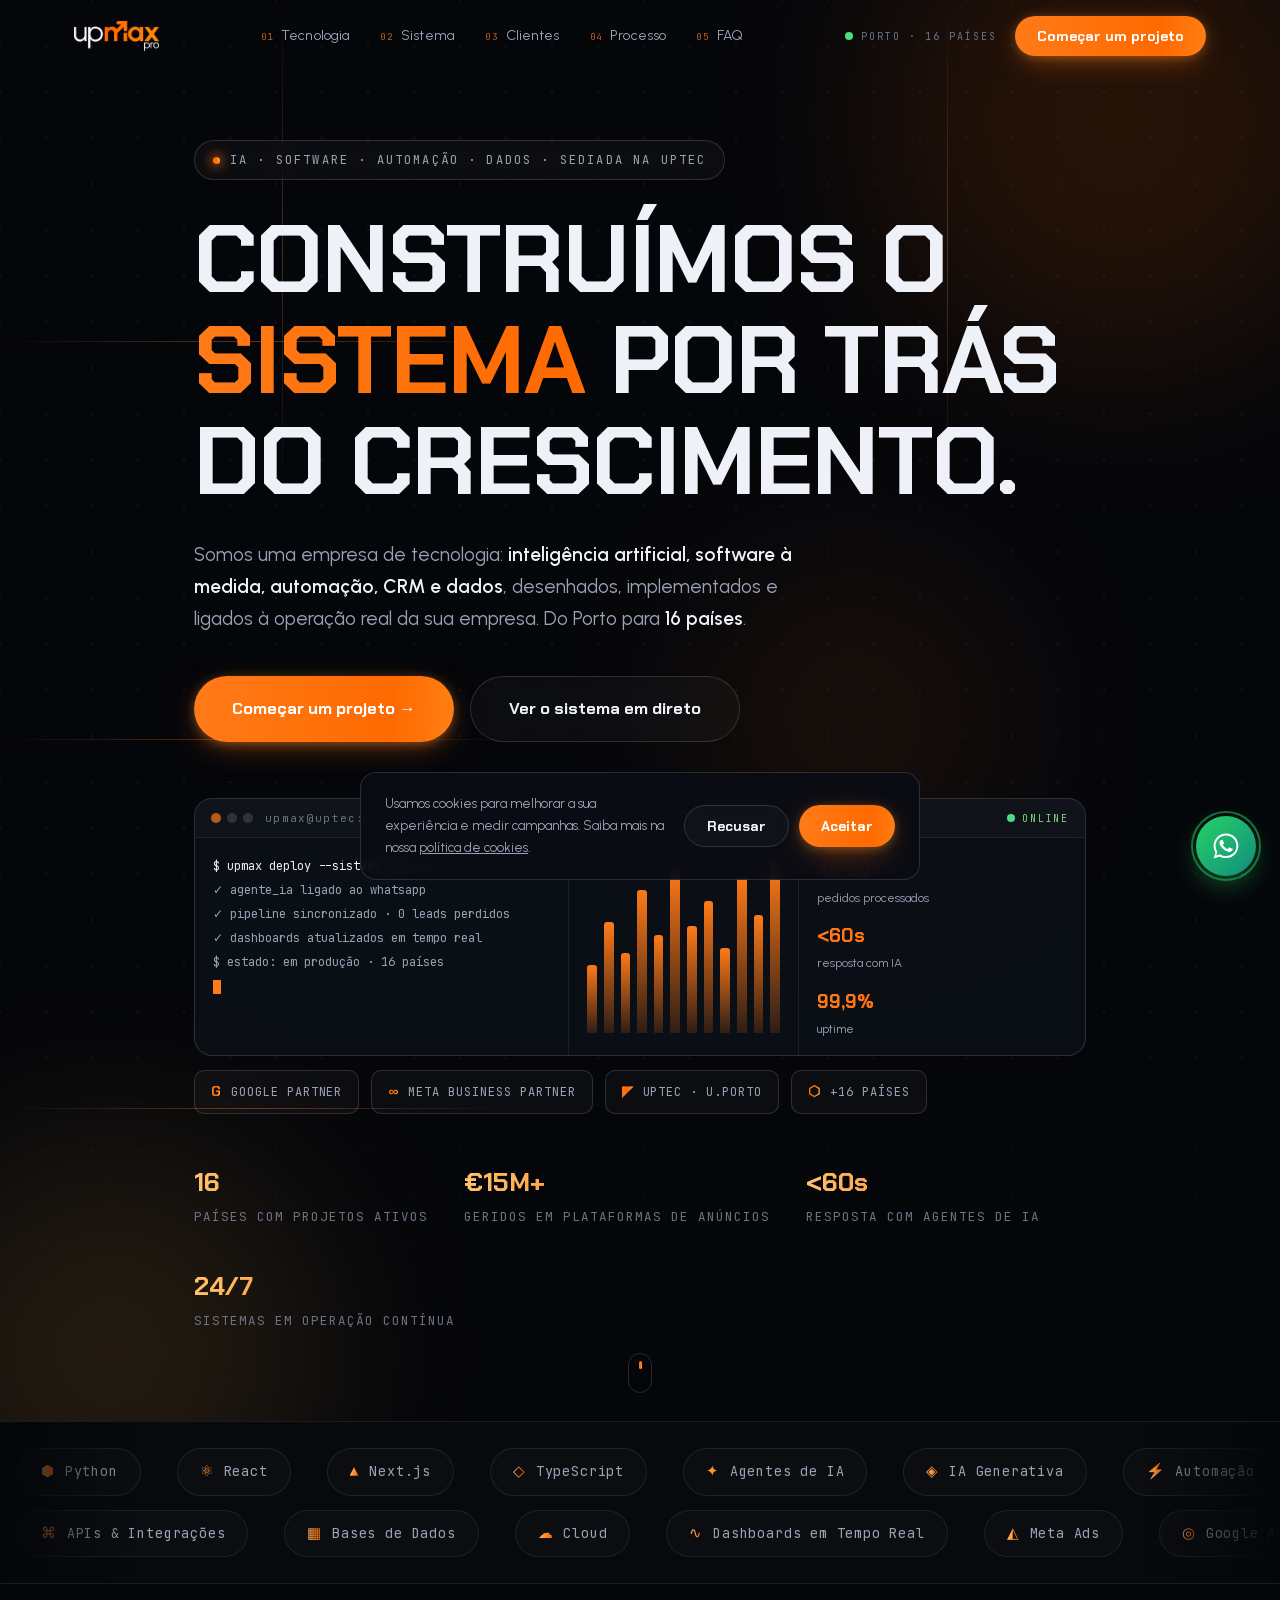
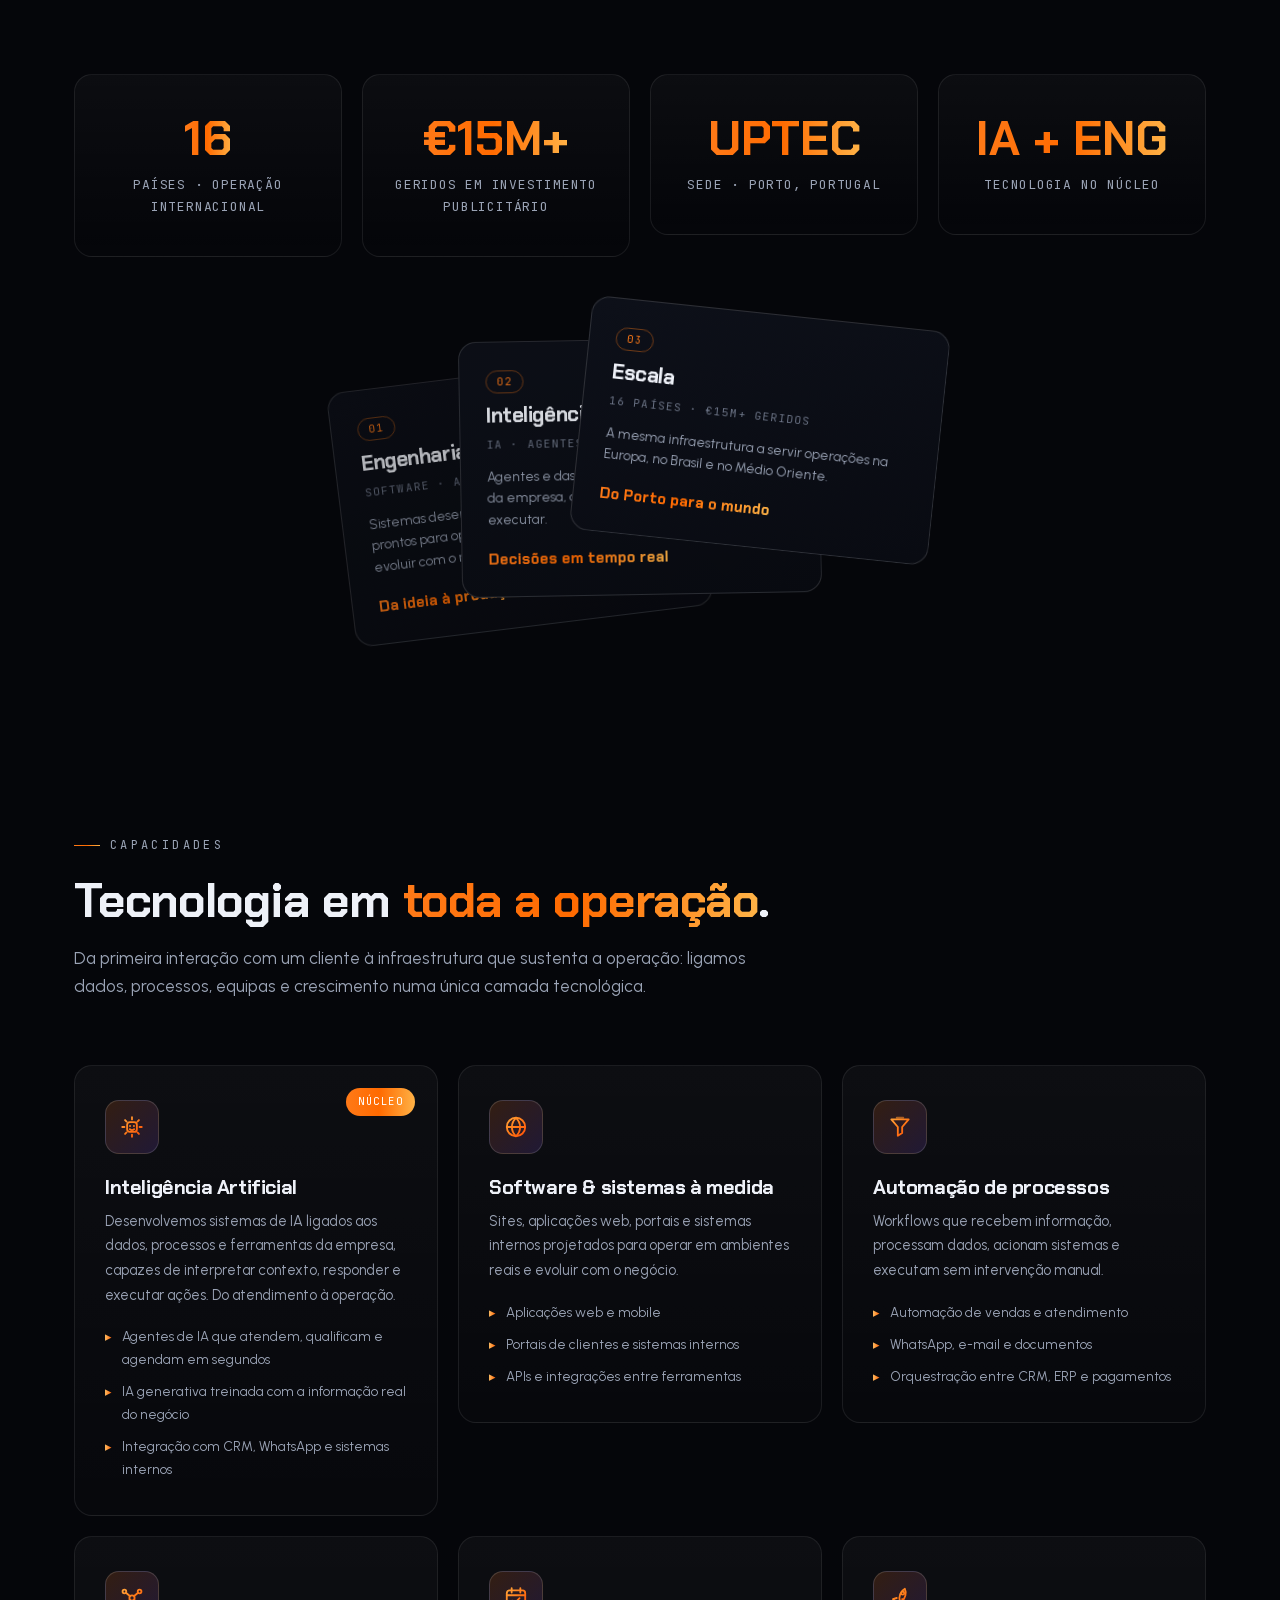
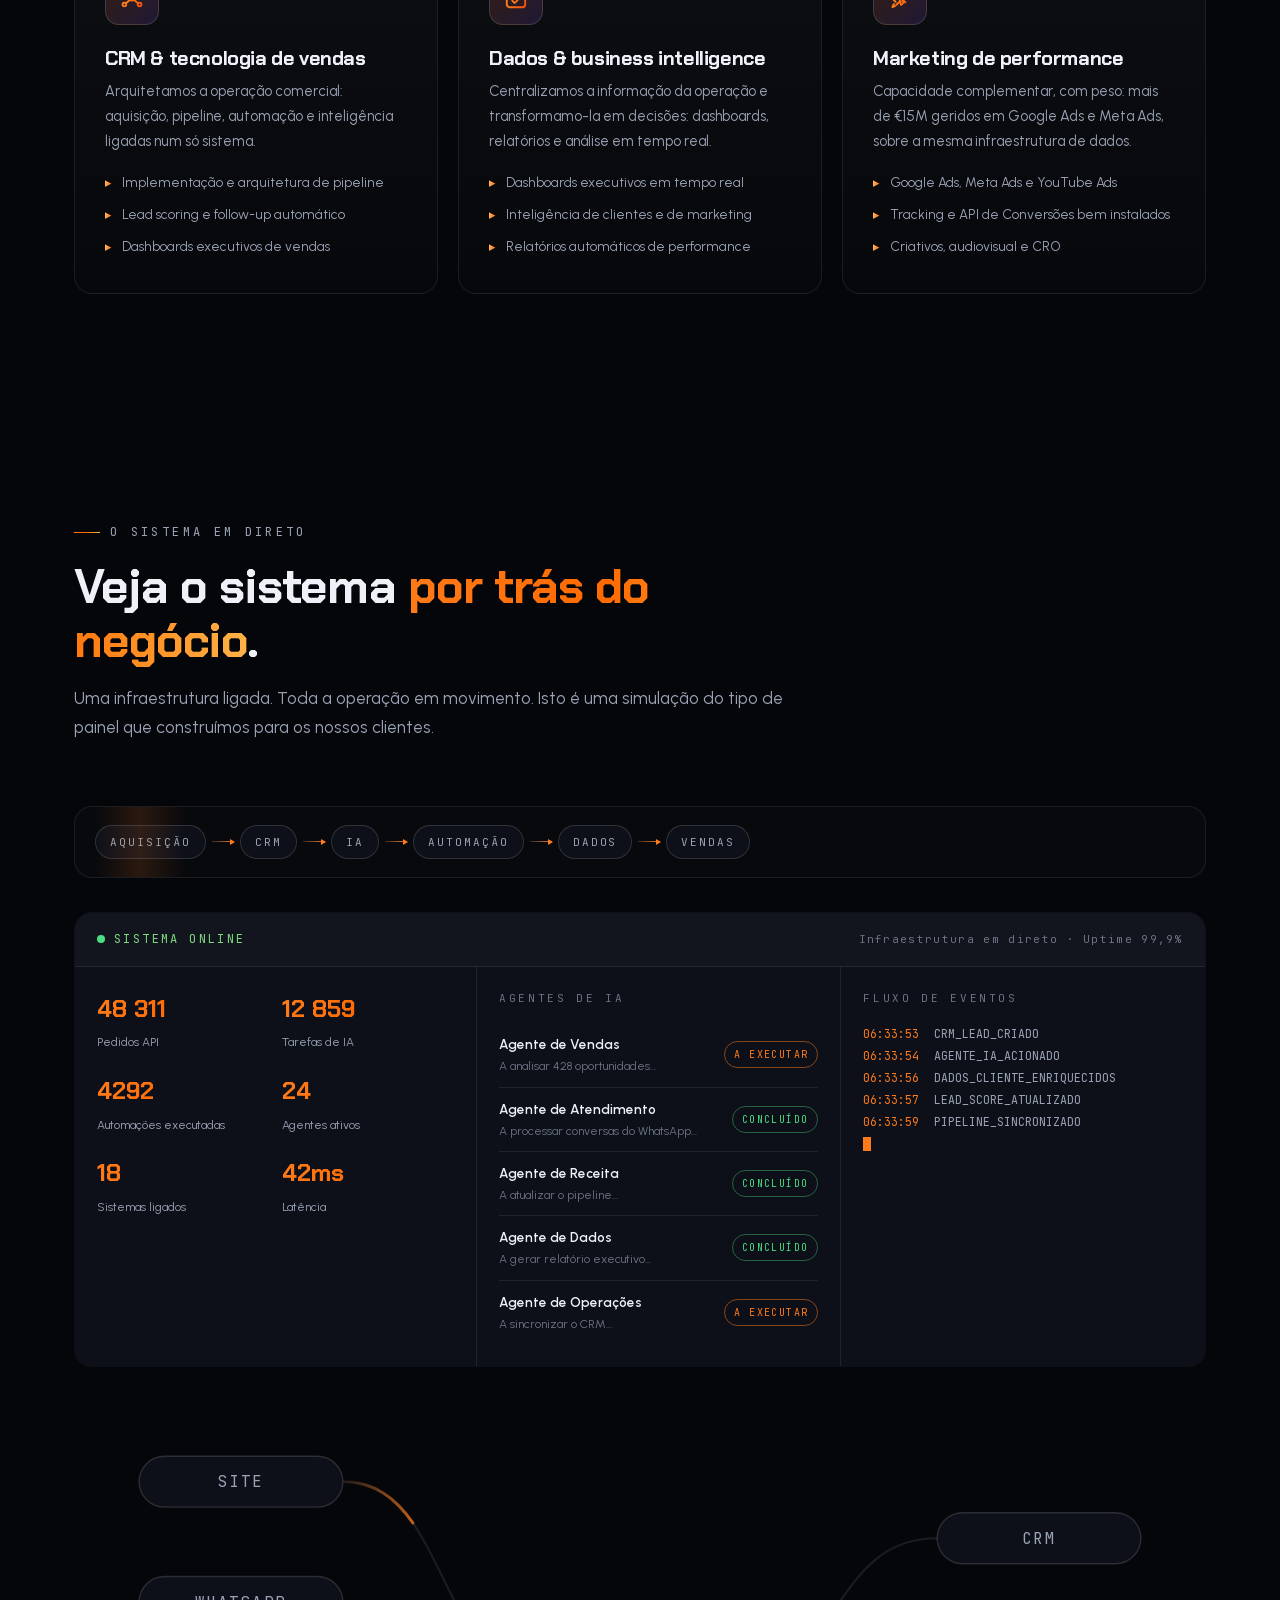
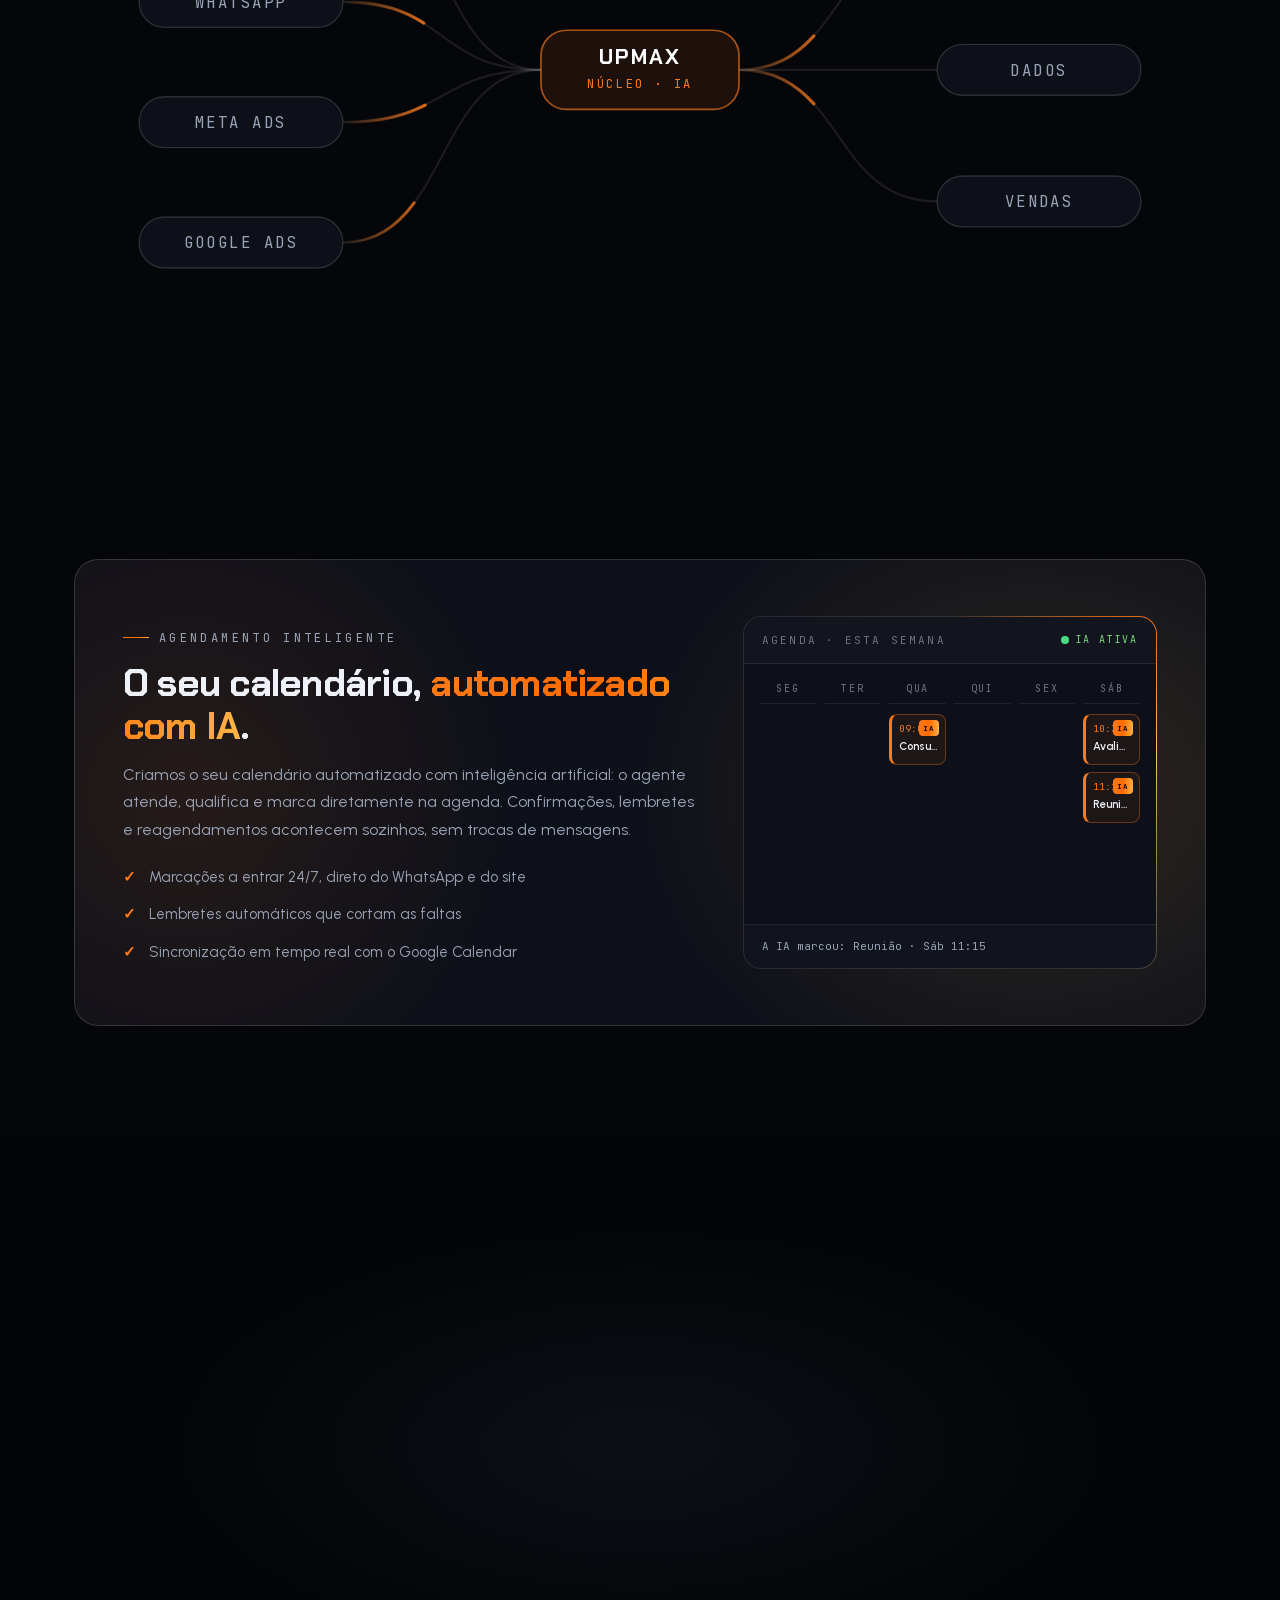
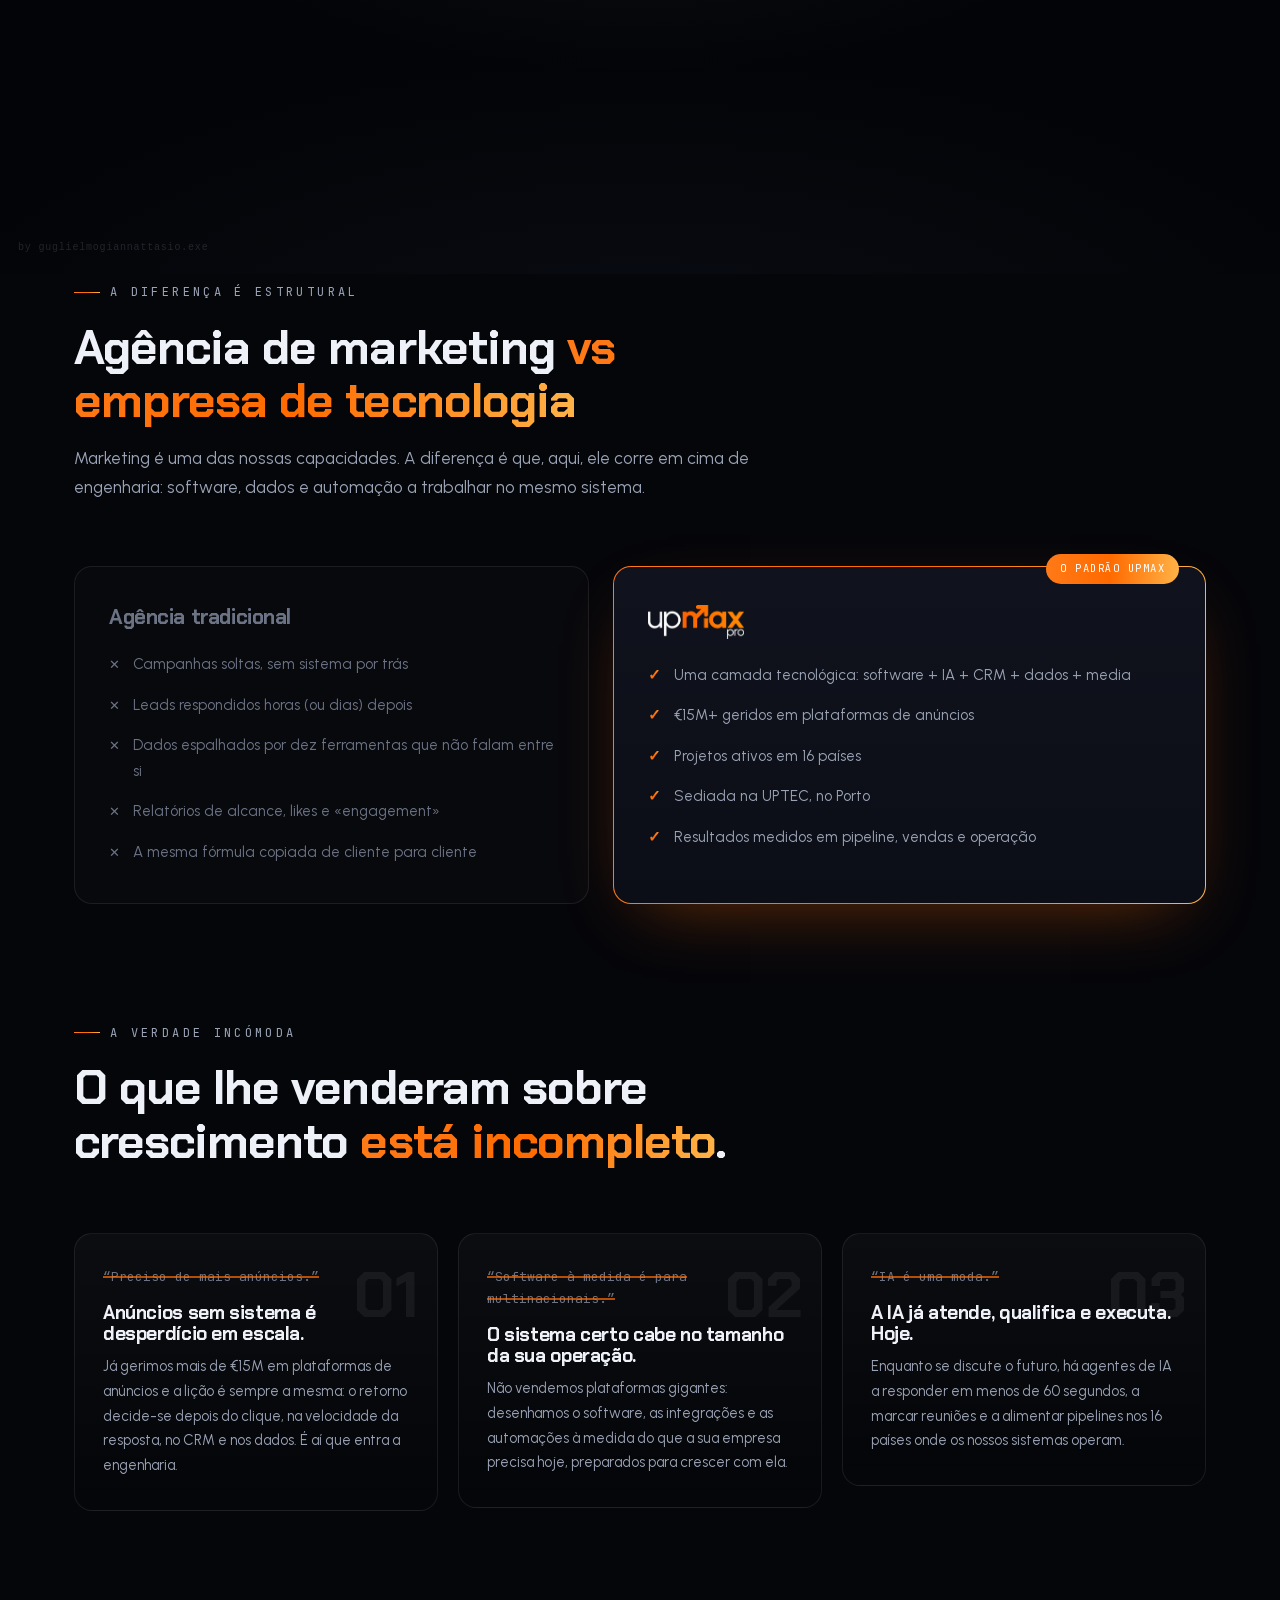
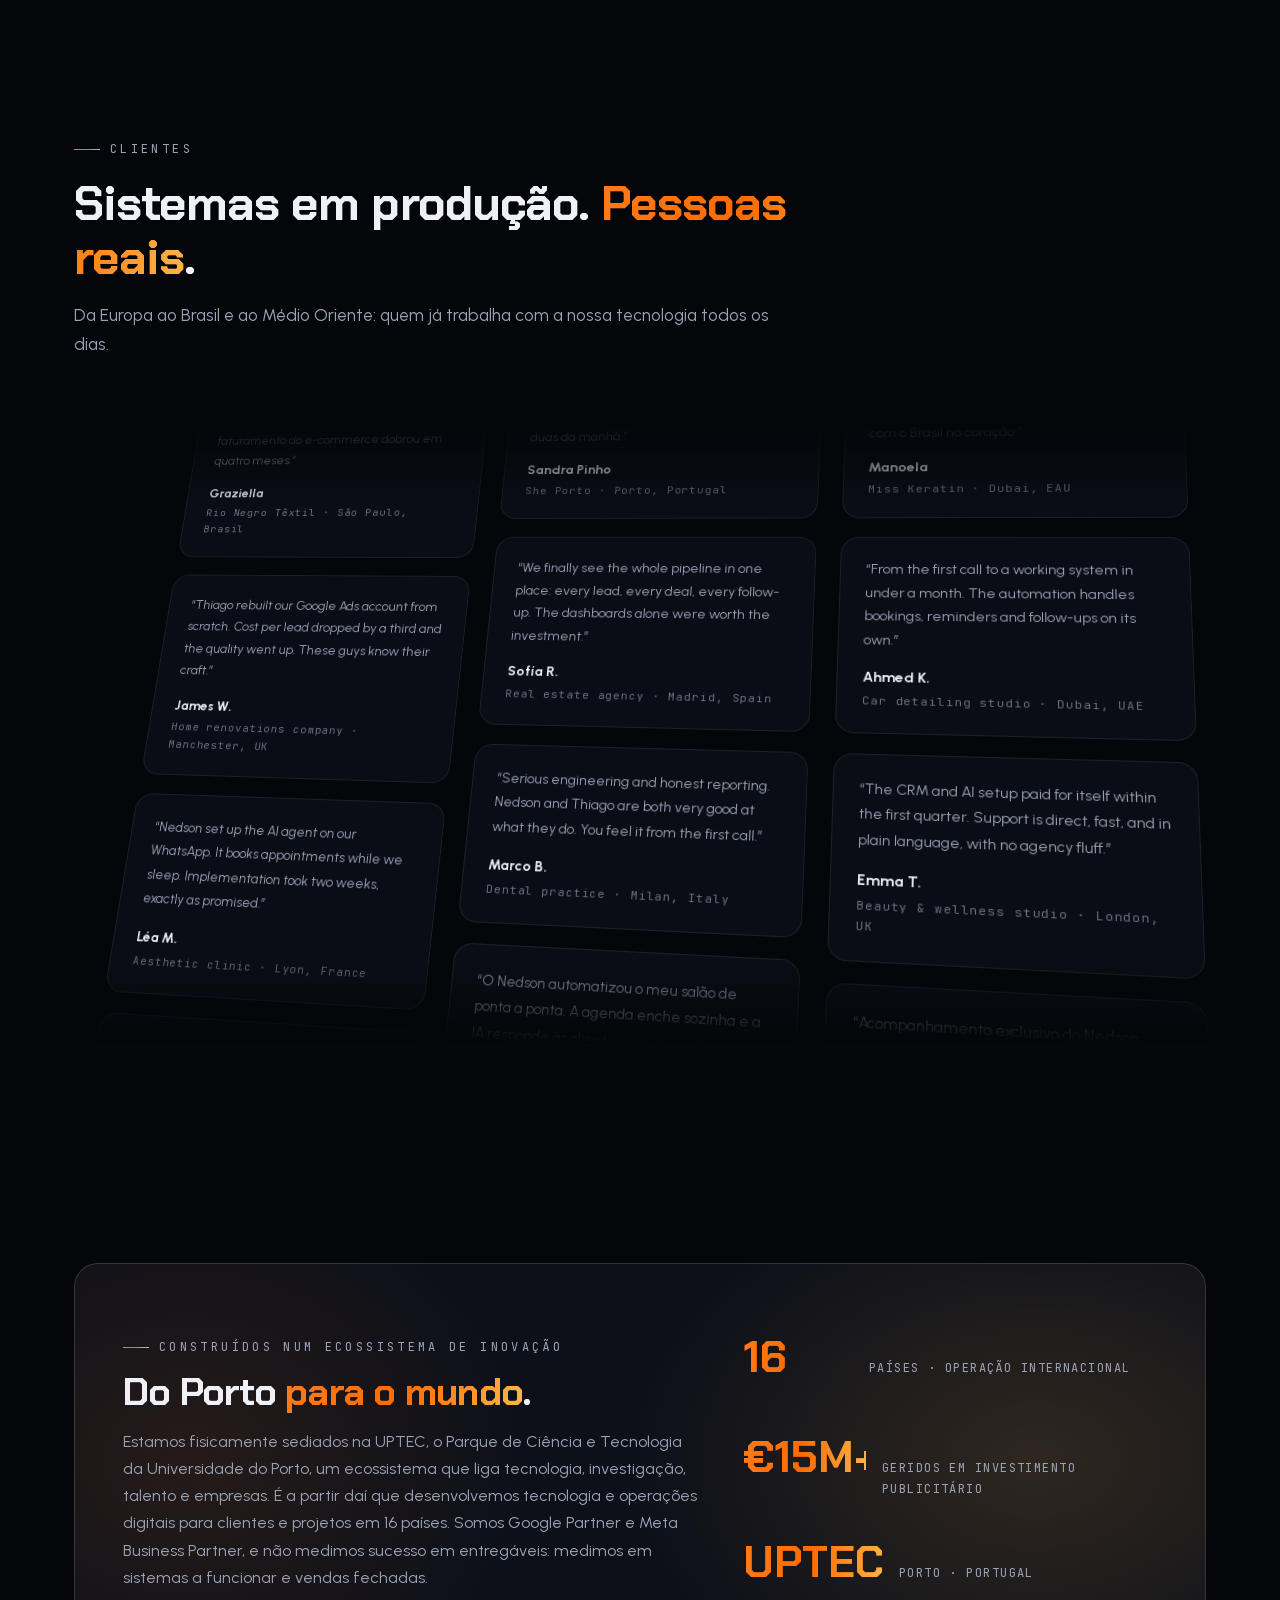
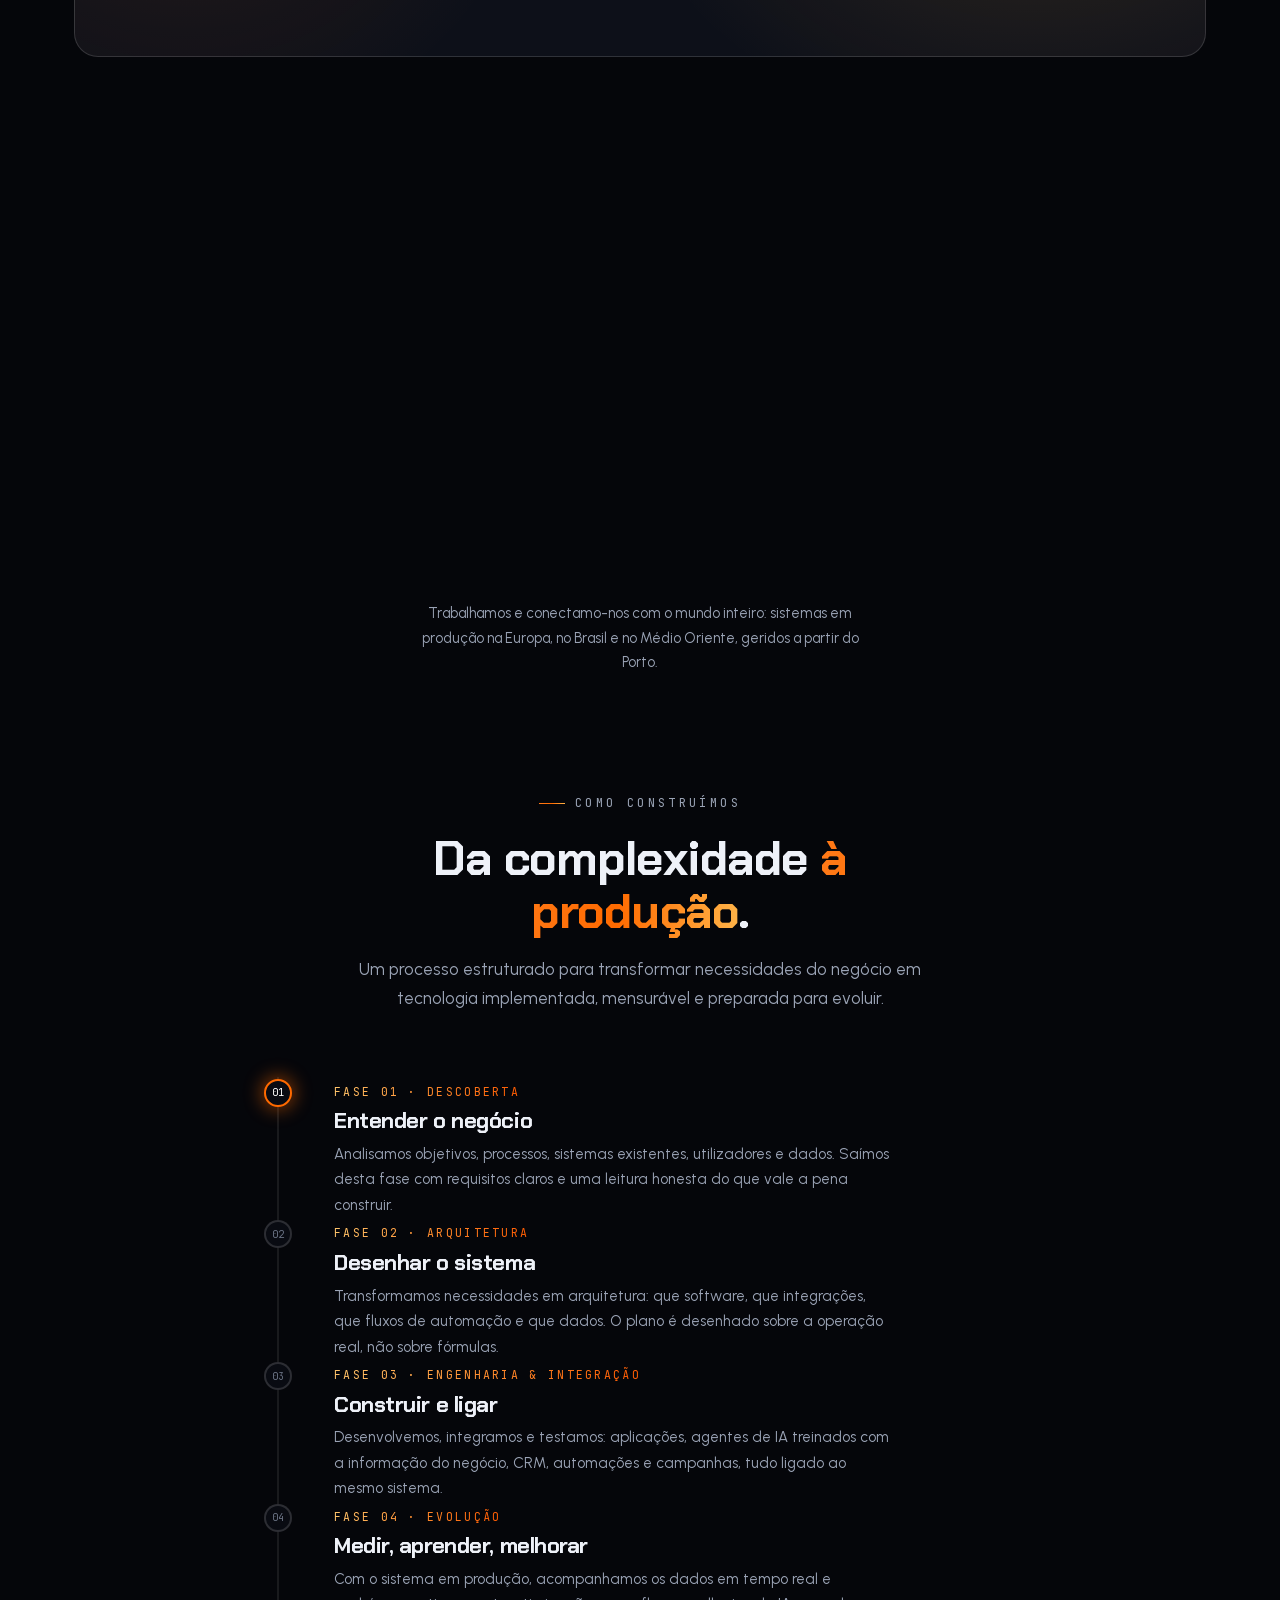
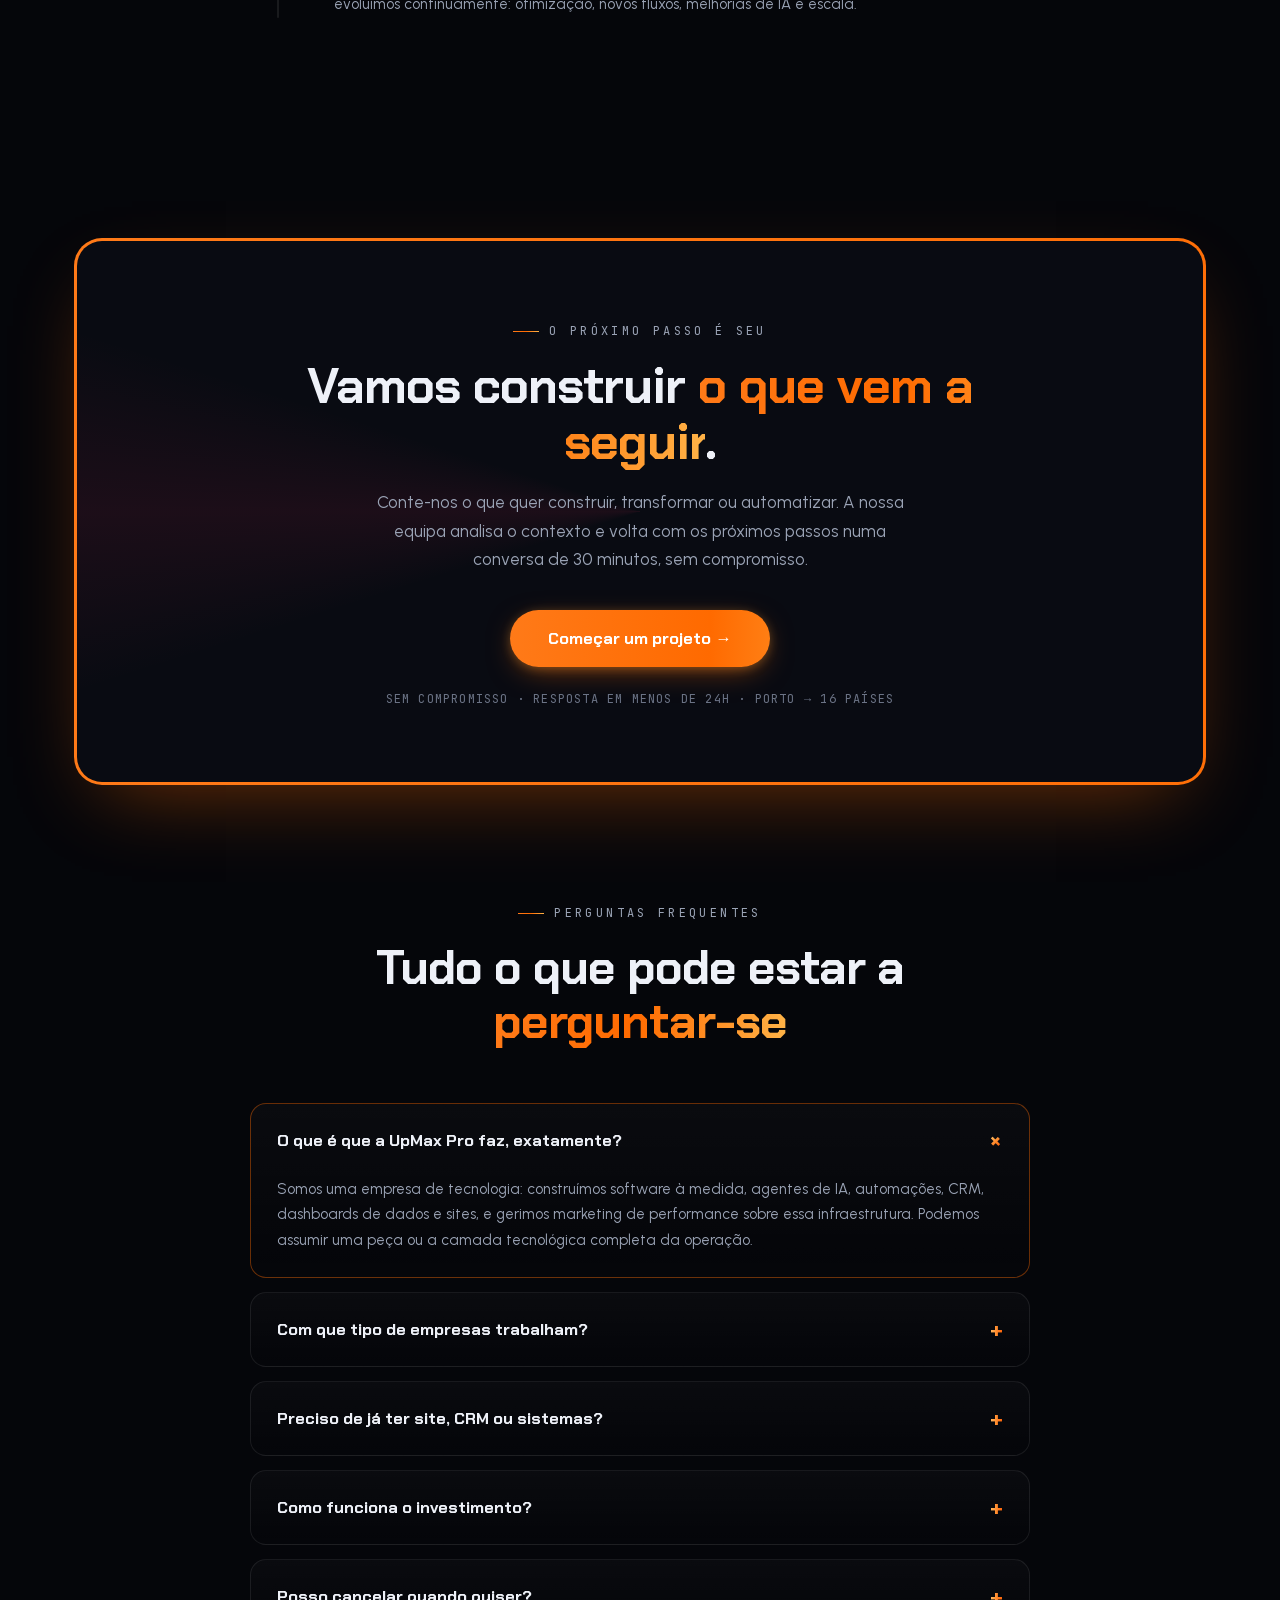
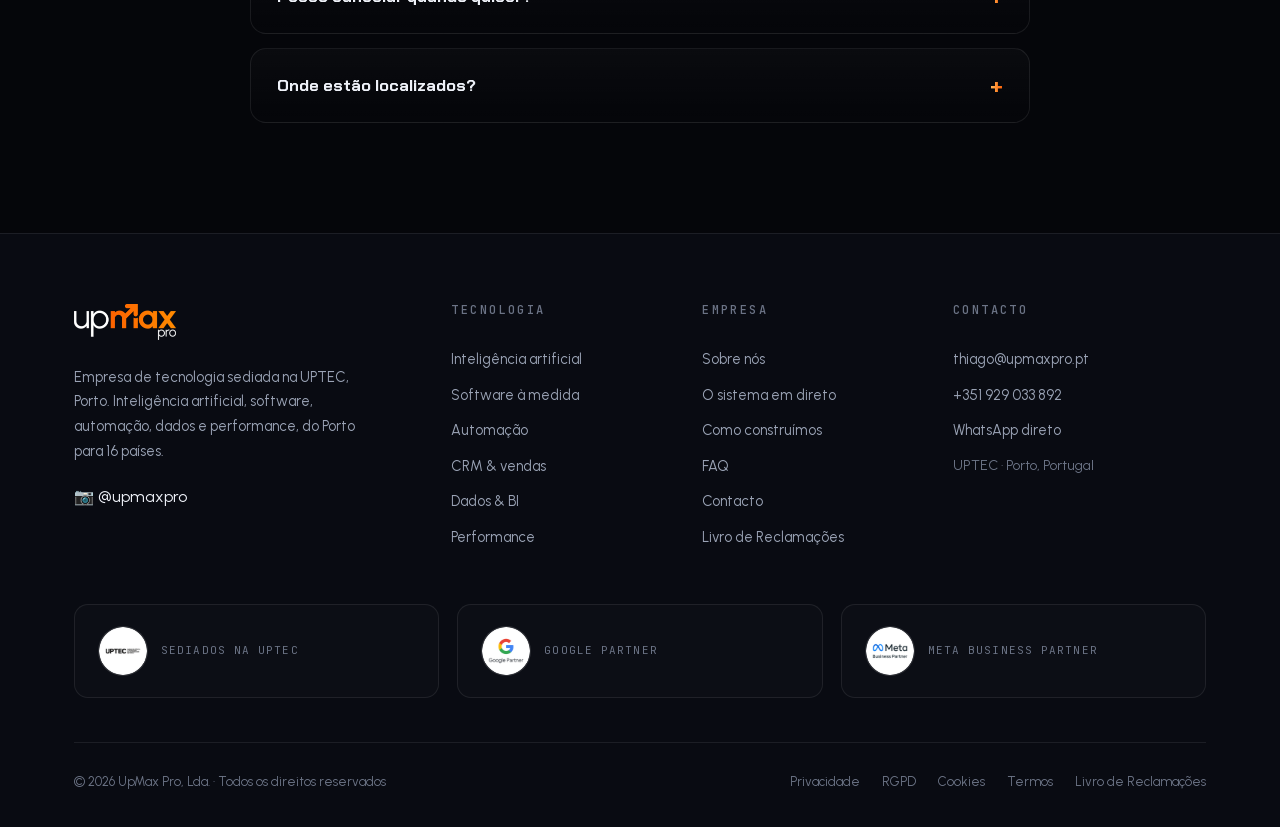
==== commit ccd0fedf: "LP em 3 línguas (PT/EN/ES) com bandeiras, morada UPTEC oficial Co-Authored-By: Claude Fable 5 <norep" ====
--- a/index.html
+++ b/index.html
@@ -1,4 +1,4 @@
-<!DOCTYPE html><!--RSlG00j3_snijSqwob4UK--><html lang="pt-PT" class="__variable_171de1 __variable_220eb1 __variable_dd6ea7"><head><meta charSet="utf-8"/><meta name="viewport" content="width=device-width, initial-scale=1"/><link rel="preload" href="/_next/static/media/29e4af7482351bce-s.p.woff2" as="font" crossorigin="" type="font/woff2"/><link rel="preload" href="/_next/static/media/680d078f20ab2e33-s.p.woff2" as="font" crossorigin="" type="font/woff2"/><link rel="preload" href="/_next/static/media/84f090e3b62fb9e3-s.p.woff2" as="font" crossorigin="" type="font/woff2"/><link rel="preload" href="/_next/static/media/939c4f875ee75fbb-s.p.woff2" as="font" crossorigin="" type="font/woff2"/><link rel="preload" href="/_next/static/media/a22b1dc24103c00d-s.p.woff2" as="font" crossorigin="" type="font/woff2"/><link rel="preload" href="/_next/static/media/bb3ef058b751a6ad-s.p.woff2" as="font" crossorigin="" type="font/woff2"/><link rel="preload" href="/_next/static/media/e6fd32ec5acdd27d-s.p.woff2" as="font" crossorigin="" type="font/woff2"/><link rel="preload" href="/_next/static/media/f6d84cc3be9d6158-s.p.woff2" as="font" crossorigin="" type="font/woff2"/><link rel="preload" as="image" href="/logo.png"/><link rel="preload" as="image" href="/badge-uptec.png"/><link rel="preload" as="image" href="/badge-google.png"/><link rel="preload" as="image" href="/badge-meta.png"/><link rel="stylesheet" href="/_next/static/css/a8b8a03b88cb8173.css" data-precedence="next"/><link rel="stylesheet" href="/_next/static/css/bcfdc7573bfb7aa3.css" data-precedence="next"/><link rel="preload" as="script" fetchPriority="low" href="/_next/static/chunks/webpack-ab0f5635f34af2ac.js"/><script src="/_next/static/chunks/4bd1b696-c023c6e3521b1417.js" async=""></script><script src="/_next/static/chunks/255-9d0d2ba8fe9ae3d9.js" async=""></script><script src="/_next/static/chunks/main-app-77570149ba41b1ed.js" async=""></script><script src="/_next/static/chunks/app/page-ffbaa397a5b615b3.js" async=""></script><meta name="next-size-adjust" content=""/><title>UpMax Pro · Tecnologia, IA e Sistemas para Empresas</title><meta name="description" content="Empresa de tecnologia sediada na UPTEC, Porto: inteligência artificial, software à medida, automação, CRM, dados e marketing de performance. €15M+ geridos em anúncios, projetos em 16 países."/><meta name="keywords" content="automação,inteligência artificial,CRM,tráfego pago,sites,Porto,marketing digital"/><link rel="canonical" href="https://upmaxpro.pt/"/><meta property="og:title" content="UpMax Pro · Tecnologia, IA e Sistemas para Empresas"/><meta property="og:description" content="IA, software à medida, automação, CRM e dados, do Porto para 16 países. Sediada na UPTEC."/><meta property="og:url" content="https://upmaxpro.pt/"/><meta property="og:locale" content="pt_PT"/><meta property="og:image" content="https://upmaxpro.pt/og-image.png"/><meta property="og:image:width" content="1200"/><meta property="og:image:height" content="630"/><meta property="og:image:alt" content="UpMax Pro"/><meta property="og:type" content="website"/><meta name="twitter:card" content="summary_large_image"/><meta name="twitter:title" content="UpMax Pro · Tecnologia, IA e Sistemas para Empresas"/><meta name="twitter:description" content="IA, software à medida, automação, CRM e dados, do Porto para 16 países. Sediada na UPTEC."/><meta name="twitter:image" content="https://upmaxpro.pt/og-image.png"/><meta name="twitter:image:width" content="1200"/><meta name="twitter:image:height" content="630"/><meta name="twitter:image:alt" content="UpMax Pro"/><link rel="icon" href="/favicon.png"/><script src="/_next/static/chunks/polyfills-42372ed130431b0a.js" noModule=""></script></head><body><div hidden=""><!--$--><!--/$--></div><script type="application/ld+json">{"@context":"https://schema.org","@type":"ProfessionalService","name":"UpMax Pro","url":"https://upmaxpro.pt","email":"thiago@upmaxpro.pt","telephone":"+351929033892","description":"Empresa de tecnologia: inteligência artificial, software à medida, automação, CRM, dados e marketing de performance para empresas em 16 países.","address":{"@type":"PostalAddress","addressLocality":"Porto","addressCountry":"PT","streetAddress":"UPTEC, Universidade do Porto"},"sameAs":["https://www.instagram.com/upmaxpro/"],"areaServed":["PT","BR"]}</script><header class="nav "><div class="container nav-inner"><a href="#" class="nav-logo" aria-label="UpMax Pro"><img src="/logo.png" alt="UpMax Pro"/></a><nav class="nav-links" aria-label="Navegação principal"><a href="#servicos"><span class="nl-num">01</span>Tecnologia</a><a href="#sistema"><span class="nl-num">02</span>Sistema</a><a href="#clientes"><span class="nl-num">03</span>Clientes</a><a href="#processo"><span class="nl-num">04</span>Processo</a><a href="#faq"><span class="nl-num">05</span>FAQ</a></nav><div class="nav-right"><span class="nav-status" aria-hidden="true"><span class="pulse-dot"></span>PORTO · 16 PAÍSES</span><button class="btn btn-grad btn-sm nav-cta">Começar um projeto</button><button class="nav-burger " aria-label="Abrir menu" aria-expanded="false"><span></span><span></span></button></div></div><span class="nav-progress" style="width:0%" aria-hidden="true"></span></header><div class="nav-overlay " aria-hidden="true"><nav class="ov-links" aria-label="Menu"><a href="#servicos" style="--i:0"><span class="ov-num">01</span>Tecnologia<span class="ov-arrow">→</span></a><a href="#sistema" style="--i:1"><span class="ov-num">02</span>Sistema<span class="ov-arrow">→</span></a><a href="#clientes" style="--i:2"><span class="ov-num">03</span>Clientes<span class="ov-arrow">→</span></a><a href="#processo" style="--i:3"><span class="ov-num">04</span>Processo<span class="ov-arrow">→</span></a><a href="#faq" style="--i:4"><span class="ov-num">05</span>FAQ<span class="ov-arrow">→</span></a></nav><div class="ov-foot"><button class="btn btn-grad btn-lg">Começar um projeto →</button><div class="ov-meta"><span>UPTEC · PORTO · PORTUGAL</span><a href="tel:+351929033892">+351 929 033 892</a></div></div></div><main><section class="hero"><canvas class="kinetic-grid" aria-hidden="true"></canvas><canvas class="net-canvas" aria-hidden="true"></canvas><div class="hero-circuit" aria-hidden="true"><span class="scan scan-h s1"></span><span class="scan scan-h s2"></span><span class="scan scan-h s3"></span><span class="scan scan-v s4"></span><span class="scan scan-v s5"></span></div><div class="hero-orb orb-1"></div><div class="hero-orb orb-2"></div><div class="hero-orb orb-3"></div><div class="container hero-content"><div class="hero-badge"><span class="dot"></span>IA · Software · Automação · Dados · Sediada na UPTEC</div><h1>Construímos o <span class="grad-text">sistema</span> por trás do crescimento.</h1><p class="hero-sub">Somos uma empresa de tecnologia: <strong>inteligência artificial, software à medida, automação, CRM e dados</strong>, desenhados, implementados e ligados à operação real da sua empresa. Do Porto para <strong>16 países</strong>.</p><div class="hero-ctas"><button class="btn btn-grad btn-lg">Começar um projeto →</button><a href="#sistema" class="btn btn-ghost btn-lg">Ver o sistema em direto</a></div><div class="hconsole" aria-hidden="true"><div class="hc-bar"><span class="hc-dots"><i></i><i></i><i></i></span><span class="hc-title">upmax@uptec:~ sistema</span><span class="hc-live"><span class="pulse-dot"></span> online</span></div><div class="hc-grid"><div class="hc-term"><div class="hc-line">$ upmax deploy --sistema crm-ia</div><span class="term-caret"></span></div><div class="hc-bars"><span style="--bh:38%;--bd:0s"></span><span style="--bh:62%;--bd:0.18s"></span><span style="--bh:45%;--bd:0.36s"></span><span style="--bh:80%;--bd:0.54s"></span><span style="--bh:55%;--bd:0.72s"></span><span style="--bh:92%;--bd:0.8999999999999999s"></span><span style="--bh:60%;--bd:1.08s"></span><span style="--bh:74%;--bd:1.26s"></span><span style="--bh:48%;--bd:1.44s"></span><span style="--bh:88%;--bd:1.6199999999999999s"></span><span style="--bh:66%;--bd:1.7999999999999998s"></span><span style="--bh:96%;--bd:1.98s"></span></div><div class="hc-stats"><div><span class="pnum">48 291</span><span class="plbl">pedidos processados</span></div><div><span class="pnum">&lt;60s</span><span class="plbl">resposta com IA</span></div><div><span class="pnum">99,9%</span><span class="plbl">uptime</span></div></div></div></div><div class="hero-partners"><span class="pbadge"><span class="pico">G</span> Google Partner</span><span class="pbadge"><span class="pico">∞</span> Meta Business Partner</span><span class="pbadge"><span class="pico">◤</span> UPTEC · U.Porto</span><span class="pbadge"><span class="pico">⬡</span> +16 países</span></div><div class="hero-proof"><div class="item"><span class="num">16</span><span class="lbl">países com projetos ativos</span></div><div class="item"><span class="num">€15M+</span><span class="lbl">geridos em plataformas de anúncios</span></div><div class="item"><span class="num">&lt;60s</span><span class="lbl">resposta com agentes de IA</span></div><div class="item"><span class="num">24/7</span><span class="lbl">sistemas em operação contínua</span></div></div></div><div class="hero-scroll" aria-hidden="true"></div></section><div class="marquee-wrap" id="stack" aria-label="Tecnologias que utilizamos"><div class="marquee "><span class="chip"><span class="ic">⬢</span>Python</span><span class="chip"><span class="ic">⚛</span>React</span><span class="chip"><span class="ic">▲</span>Next.js</span><span class="chip"><span class="ic">◇</span>TypeScript</span><span class="chip"><span class="ic">✦</span>Agentes de IA</span><span class="chip"><span class="ic">◈</span>IA Generativa</span><span class="chip"><span class="ic">⚡</span>Automação</span><span class="chip"><span class="ic">◉</span>CRM</span><span class="chip"><span class="ic">✆</span>WhatsApp API</span><span class="chip"><span class="ic">⬢</span>Python</span><span class="chip"><span class="ic">⚛</span>React</span><span class="chip"><span class="ic">▲</span>Next.js</span><span class="chip"><span class="ic">◇</span>TypeScript</span><span class="chip"><span class="ic">✦</span>Agentes de IA</span><span class="chip"><span class="ic">◈</span>IA Generativa</span><span class="chip"><span class="ic">⚡</span>Automação</span><span class="chip"><span class="ic">◉</span>CRM</span><span class="chip"><span class="ic">✆</span>WhatsApp API</span></div><div style="height:14px"></div><div class="marquee reverse"><span class="chip"><span class="ic">⌘</span>APIs &amp; Integrações</span><span class="chip"><span class="ic">▦</span>Bases de Dados</span><span class="chip"><span class="ic">☁</span>Cloud</span><span class="chip"><span class="ic">∿</span>Dashboards em Tempo Real</span><span class="chip"><span class="ic">◭</span>Meta Ads</span><span class="chip"><span class="ic">◎</span>Google Ads</span><span class="chip"><span class="ic">▤</span>Tracking &amp; Analytics</span><span class="chip"><span class="ic">◷</span>Agendamento Inteligente</span><span class="chip"><span class="ic">⌘</span>APIs &amp; Integrações</span><span class="chip"><span class="ic">▦</span>Bases de Dados</span><span class="chip"><span class="ic">☁</span>Cloud</span><span class="chip"><span class="ic">∿</span>Dashboards em Tempo Real</span><span class="chip"><span class="ic">◭</span>Meta Ads</span><span class="chip"><span class="ic">◎</span>Google Ads</span><span class="chip"><span class="ic">▤</span>Tracking &amp; Analytics</span><span class="chip"><span class="ic">◷</span>Agendamento Inteligente</span></div></div><section class="section" style="padding-top:90px;padding-bottom:0"><div class="container"><div class="stats"><div class="reveal " style="--d:0s"><div class="stat"><span class="num">0</span><div class="lbl">países · operação internacional</div></div></div><div class="reveal " style="--d:0.1s"><div class="stat"><span class="num">€0M+</span><div class="lbl">geridos em investimento publicitário</div></div></div><div class="reveal " style="--d:0.2s"><div class="stat"><span class="num">UPTEC</span><div class="lbl">sede · Porto, Portugal</div></div></div><div class="reveal " style="--d:0.30000000000000004s"><div class="stat"><span class="num">IA + ENG</span><div class="lbl">tecnologia no núcleo</div></div></div></div></div></section><section class="section" style="padding-top:70px;padding-bottom:0"><div class="container"><div class="reveal " style="--d:0s"><div class="dcards" aria-label="Pilares da UpMax Pro"><div class="dc"><span class="tag">01</span><h3>Engenharia</h3><span class="dc-place">SOFTWARE · APIS · CLOUD</span><p>Sistemas desenhados da arquitetura à produção, prontos para operar em ambientes reais e evoluir com o negócio.</p><span class="dc-metric">Da ideia à produção</span></div><div class="dc"><span class="tag">02</span><h3>Inteligência</h3><span class="dc-place">IA · AGENTES · DADOS</span><p>Agentes e dashboards ligados à informação real da empresa, a interpretar contexto, decidir e executar.</p><span class="dc-metric">Decisões em tempo real</span></div><div class="dc"><span class="tag">03</span><h3>Escala</h3><span class="dc-place">16 PAÍSES · €15M+ GERIDOS</span><p>A mesma infraestrutura a servir operações na Europa, no Brasil e no Médio Oriente.</p><span class="dc-metric">Do Porto para o mundo</span></div></div></div></div></section><section class="section" id="servicos"><div class="container"><div class="reveal " style="--d:0s"><div class="section-head"><span class="kicker">Capacidades</span><h2>Tecnologia em <span class="grad-text">toda a operação</span>.</h2><p>Da primeira interação com um cliente à infraestrutura que sustenta a operação: ligamos dados, processos, equipas e crescimento numa única camada tecnológica.</p></div></div><div class="bento"><div class="reveal card-wrap wide-wrap" style="--d:0s"><div class="card wide"><span class="tag">Núcleo</span><div class="card-icon"><svg viewBox="0 0 24 24"><defs><linearGradient id="g" x1="0" y1="0" x2="24" y2="24" gradientUnits="userSpaceOnUse"><stop offset="0" stop-color="#ffb347"></stop><stop offset="0.5" stop-color="#ff7a18"></stop><stop offset="1" stop-color="#ff3d00"></stop></linearGradient></defs><path fill="none" stroke="url(#g)" stroke-width="1.7" stroke-linecap="round" stroke-linejoin="round" d="M12 3v2M12 19v2M3 12h2M19 12h2M5.6 5.6l1.4 1.4M17 17l1.4 1.4M18.4 5.6L17 7M7 17l-1.4 1.4"></path><rect fill="none" stroke="url(#g)" stroke-width="1.7" stroke-linecap="round" stroke-linejoin="round" x="7.5" y="7.5" width="9" height="9" rx="2.5"></rect><circle cx="10.2" cy="11" r="0.9" fill="url(#g)" stroke="none"></circle><circle cx="13.8" cy="11" r="0.9" fill="url(#g)" stroke="none"></circle><path fill="none" stroke="url(#g)" stroke-width="1.7" stroke-linecap="round" stroke-linejoin="round" d="M10 14c.6.6 1.3.9 2 .9s1.4-.3 2-.9"></path></svg></div><h3>Inteligência Artificial</h3><p>Desenvolvemos sistemas de IA ligados aos dados, processos e ferramentas da empresa, capazes de interpretar contexto, responder e executar ações. Do atendimento à operação.</p><ul><li>Agentes de IA que atendem, qualificam e agendam em segundos</li><li>IA generativa treinada com a informação real do negócio</li><li>Integração com CRM, WhatsApp e sistemas internos</li></ul></div></div><div class="reveal " style="--d:0.08s"><div class="card "><div class="card-icon"><svg viewBox="0 0 24 24"><defs><linearGradient id="g" x1="0" y1="0" x2="24" y2="24" gradientUnits="userSpaceOnUse"><stop offset="0" stop-color="#ffb347"></stop><stop offset="0.5" stop-color="#ff7a18"></stop><stop offset="1" stop-color="#ff3d00"></stop></linearGradient></defs><circle fill="none" stroke="url(#g)" stroke-width="1.7" stroke-linecap="round" stroke-linejoin="round" cx="12" cy="12" r="8.5"></circle><path fill="none" stroke="url(#g)" stroke-width="1.7" stroke-linecap="round" stroke-linejoin="round" d="M3.5 12h17M12 3.5c2.5 2.4 3.8 5.3 3.8 8.5s-1.3 6.1-3.8 8.5c-2.5-2.4-3.8-5.3-3.8-8.5s1.3-6.1 3.8-8.5z"></path></svg></div><h3>Software &amp; sistemas à medida</h3><p>Sites, aplicações web, portais e sistemas internos projetados para operar em ambientes reais e evoluir com o negócio.</p><ul><li>Aplicações web e mobile</li><li>Portais de clientes e sistemas internos</li><li>APIs e integrações entre ferramentas</li></ul></div></div><div class="reveal " style="--d:0.16s"><div class="card "><div class="card-icon"><svg viewBox="0 0 24 24"><defs><linearGradient id="g" x1="0" y1="0" x2="24" y2="24" gradientUnits="userSpaceOnUse"><stop offset="0" stop-color="#ffb347"></stop><stop offset="0.5" stop-color="#ff7a18"></stop><stop offset="1" stop-color="#ff3d00"></stop></linearGradient></defs><path fill="none" stroke="url(#g)" stroke-width="1.7" stroke-linecap="round" stroke-linejoin="round" d="M4 5h16l-6 7v5.5l-4 2.5v-8L4 5z"></path><path fill="none" stroke="url(#g)" stroke-width="1.7" stroke-linecap="round" stroke-linejoin="round" d="M9 3.5h6" opacity="0.6"></path></svg></div><h3>Automação de processos</h3><p>Workflows que recebem informação, processam dados, acionam sistemas e executam sem intervenção manual.</p><ul><li>Automação de vendas e atendimento</li><li>WhatsApp, e-mail e documentos</li><li>Orquestração entre CRM, ERP e pagamentos</li></ul></div></div><div class="reveal " style="--d:0s"><div class="card "><div class="card-icon"><svg viewBox="0 0 24 24"><defs><linearGradient id="g" x1="0" y1="0" x2="24" y2="24" gradientUnits="userSpaceOnUse"><stop offset="0" stop-color="#ffb347"></stop><stop offset="0.5" stop-color="#ff7a18"></stop><stop offset="1" stop-color="#ff3d00"></stop></linearGradient></defs><circle fill="none" stroke="url(#g)" stroke-width="1.7" stroke-linecap="round" stroke-linejoin="round" cx="12" cy="12" r="2.4"></circle><circle fill="none" stroke="url(#g)" stroke-width="1.7" stroke-linecap="round" stroke-linejoin="round" cx="5" cy="6" r="1.7"></circle><circle fill="none" stroke="url(#g)" stroke-width="1.7" stroke-linecap="round" stroke-linejoin="round" cx="19" cy="6" r="1.7"></circle><circle fill="none" stroke="url(#g)" stroke-width="1.7" stroke-linecap="round" stroke-linejoin="round" cx="5" cy="18" r="1.7"></circle><circle fill="none" stroke="url(#g)" stroke-width="1.7" stroke-linecap="round" stroke-linejoin="round" cx="19" cy="18" r="1.7"></circle><path fill="none" stroke="url(#g)" stroke-width="1.7" stroke-linecap="round" stroke-linejoin="round" d="M6.4 7.1l3.6 3.1M17.6 7.1l-3.6 3.1M6.4 16.9l3.6-3.1M17.6 16.9l-3.6-3.1"></path></svg></div><h3>CRM &amp; tecnologia de vendas</h3><p>Arquitetamos a operação comercial: aquisição, pipeline, automação e inteligência ligadas num só sistema.</p><ul><li>Implementação e arquitetura de pipeline</li><li>Lead scoring e follow-up automático</li><li>Dashboards executivos de vendas</li></ul></div></div><div class="reveal " style="--d:0.08s"><div class="card "><div class="card-icon"><svg viewBox="0 0 24 24"><defs><linearGradient id="g" x1="0" y1="0" x2="24" y2="24" gradientUnits="userSpaceOnUse"><stop offset="0" stop-color="#ffb347"></stop><stop offset="0.5" stop-color="#ff7a18"></stop><stop offset="1" stop-color="#ff3d00"></stop></linearGradient></defs><rect fill="none" stroke="url(#g)" stroke-width="1.7" stroke-linecap="round" stroke-linejoin="round" x="3.5" y="5" width="17" height="15.5" rx="2.5"></rect><path fill="none" stroke="url(#g)" stroke-width="1.7" stroke-linecap="round" stroke-linejoin="round" d="M3.5 9.5h17M8 3v4M16 3v4"></path><path fill="none" stroke="url(#g)" stroke-width="1.7" stroke-linecap="round" stroke-linejoin="round" d="M8.5 14.5l2.2 2.2 4.6-4.6"></path></svg></div><h3>Dados &amp; business intelligence</h3><p>Centralizamos a informação da operação e transformamo-la em decisões: dashboards, relatórios e análise em tempo real.</p><ul><li>Dashboards executivos em tempo real</li><li>Inteligência de clientes e de marketing</li><li>Relatórios automáticos de performance</li></ul></div></div><div class="reveal " style="--d:0.16s"><div class="card "><div class="card-icon"><svg viewBox="0 0 24 24"><defs><linearGradient id="g" x1="0" y1="0" x2="24" y2="24" gradientUnits="userSpaceOnUse"><stop offset="0" stop-color="#ffb347"></stop><stop offset="0.5" stop-color="#ff7a18"></stop><stop offset="1" stop-color="#ff3d00"></stop></linearGradient></defs><path fill="none" stroke="url(#g)" stroke-width="1.7" stroke-linecap="round" stroke-linejoin="round" d="M12 15c-1.5-4.5.5-9.5 4.5-11.5 2 4 0 9-2.5 11.5"></path><path fill="none" stroke="url(#g)" stroke-width="1.7" stroke-linecap="round" stroke-linejoin="round" d="M12 15l-3 3M14 13l3 3M9 12l-3.5 1L8 15.5M12 15l1 3.5L15.5 16"></path><circle fill="none" stroke="url(#g)" stroke-width="1.7" stroke-linecap="round" stroke-linejoin="round" cx="14.5" cy="7.5" r="1.4"></circle><path fill="none" stroke="url(#g)" stroke-width="1.7" stroke-linecap="round" stroke-linejoin="round" d="M6.5 17.5c-1 1-1.5 3-1.5 3s2-.5 3-1.5"></path></svg></div><h3>Marketing de performance</h3><p>Capacidade complementar, com peso: mais de €15M geridos em Google Ads e Meta Ads, sobre a mesma infraestrutura de dados.</p><ul><li>Google Ads, Meta Ads e YouTube Ads</li><li>Tracking e API de Conversões bem instalados</li><li>Criativos, audiovisual e CRO</li></ul></div></div></div></div></section><section class="section" id="sistema"><div class="container"><div class="reveal " style="--d:0s"><div class="section-head"><span class="kicker">O sistema em direto</span><h2>Veja o sistema <span class="grad-text">por trás do negócio</span>.</h2><p>Uma infraestrutura ligada. Toda a operação em movimento. Isto é uma simulação do tipo de painel que construímos para os nossos clientes.</p></div></div><div class="reveal " style="--d:0s"><div class="flowline" aria-hidden="true"><span class="flow-node"><span class="flow-chip">Aquisição</span><span class="flow-arrow"></span></span><span class="flow-node"><span class="flow-chip">CRM</span><span class="flow-arrow"></span></span><span class="flow-node"><span class="flow-chip">IA</span><span class="flow-arrow"></span></span><span class="flow-node"><span class="flow-chip">Automação</span><span class="flow-arrow"></span></span><span class="flow-node"><span class="flow-chip">Dados</span><span class="flow-arrow"></span></span><span class="flow-node"><span class="flow-chip">Vendas</span></span><span class="flow-pulse"></span></div></div><div class="reveal " style="--d:0s"><div class="panel agb"><div class="panel-head"><span class="panel-status"><span class="pulse-dot"></span> SISTEMA ONLINE</span><span class="panel-meta">Infraestrutura em direto · Uptime 99,9%</span></div><div class="panel-grid"><div class="panel-stats"><div class="pstat"><span class="pnum">48 291</span><span class="plbl">Pedidos API</span></div><div class="pstat"><span class="pnum">12 847</span><span class="plbl">Tarefas de IA</span></div><div class="pstat"><span class="pnum">4281</span><span class="plbl">Automações executadas</span></div><div class="pstat"><span class="pnum">24</span><span class="plbl">Agentes ativos</span></div><div class="pstat"><span class="pnum">18</span><span class="plbl">Sistemas ligados</span></div><div class="pstat"><span class="pnum">42<!-- -->ms</span><span class="plbl">Latência</span></div></div><div class="panel-agents"><div class="pane-title">Agentes de IA</div><div class="agent-row"><div><span class="agent-name">Agente de Vendas</span><span class="agent-task">A analisar 428 oportunidades<!-- -->…</span></div><span class="agent-status s0">A EXECUTAR</span></div><div class="agent-row"><div><span class="agent-name">Agente de Atendimento</span><span class="agent-task">A processar conversas do WhatsApp<!-- -->…</span></div><span class="agent-status s1">A PROCESSAR</span></div><div class="agent-row"><div><span class="agent-name">Agente de Receita</span><span class="agent-task">A atualizar o pipeline<!-- -->…</span></div><span class="agent-status s2">A ANALISAR</span></div><div class="agent-row"><div><span class="agent-name">Agente de Dados</span><span class="agent-task">A gerar relatório executivo<!-- -->…</span></div><span class="agent-status s3">CONCLUÍDO</span></div><div class="agent-row"><div><span class="agent-name">Agente de Operações</span><span class="agent-task">A sincronizar o CRM<!-- -->…</span></div><span class="agent-status s0">A EXECUTAR</span></div></div><div class="panel-terminal"><div class="pane-title">Fluxo de eventos</div><div class="term"><div class="term-line dim">a iniciar sessão…</div><span class="term-caret"></span></div></div></div></div></div><div class="reveal " style="--d:0s"><div class="beammap-wrap"><svg viewBox="0 0 800 380" class="beammap" role="img" aria-label="Arquitetura: canais ligados ao núcleo de IA, que alimenta CRM, dados e vendas"><defs><linearGradient id="beamGrad" x1="0" y1="0" x2="1" y2="0"><stop offset="0" stop-color="rgba(255,122,24,0)"></stop><stop offset="0.5" stop-color="#ff7a18"></stop><stop offset="0.8" stop-color="#ffd166"></stop><stop offset="1" stop-color="rgba(255,209,102,0)"></stop></linearGradient></defs><g><path class="beam-base" d="M 190 57 C 265 57, 255 190, 330 190"></path><path class="beam-light" d="M 190 57 C 265 57, 255 190, 330 190" style="--bdelay:0s"></path></g><g><path class="beam-base" d="M 190 142 C 265 142, 255 190, 330 190"></path><path class="beam-light" d="M 190 142 C 265 142, 255 190, 330 190" style="--bdelay:0.9s"></path></g><g><path class="beam-base" d="M 190 227 C 265 227, 255 190, 330 190"></path><path class="beam-light" d="M 190 227 C 265 227, 255 190, 330 190" style="--bdelay:1.8s"></path></g><g><path class="beam-base" d="M 190 312 C 265 312, 255 190, 330 190"></path><path class="beam-light" d="M 190 312 C 265 312, 255 190, 330 190" style="--bdelay:2.7s"></path></g><g><path class="beam-base" d="M 470 190 C 545 190, 535 97, 610 97"></path><path class="beam-light" d="M 470 190 C 545 190, 535 97, 610 97" style="--bdelay:1.4s"></path></g><g><path class="beam-base" d="M 470 190 C 545 190, 535 190, 610 190"></path><path class="beam-light" d="M 470 190 C 545 190, 535 190, 610 190" style="--bdelay:2.3s"></path></g><g><path class="beam-base" d="M 470 190 C 545 190, 535 283, 610 283"></path><path class="beam-light" d="M 470 190 C 545 190, 535 283, 610 283" style="--bdelay:3.2s"></path></g><g><rect class="beam-node" x="46" y="39" width="144" height="36" rx="18"></rect><text class="beam-txt" x="118" y="61">SITE</text></g><g><rect class="beam-node" x="46" y="124" width="144" height="36" rx="18"></rect><text class="beam-txt" x="118" y="146">WHATSAPP</text></g><g><rect class="beam-node" x="46" y="209" width="144" height="36" rx="18"></rect><text class="beam-txt" x="118" y="231">META ADS</text></g><g><rect class="beam-node" x="46" y="294" width="144" height="36" rx="18"></rect><text class="beam-txt" x="118" y="316">GOOGLE ADS</text></g><g><rect class="beam-node" x="610" y="79" width="144" height="36" rx="18"></rect><text class="beam-txt" x="682" y="101">CRM</text></g><g><rect class="beam-node" x="610" y="172" width="144" height="36" rx="18"></rect><text class="beam-txt" x="682" y="194">DADOS</text></g><g><rect class="beam-node" x="610" y="265" width="144" height="36" rx="18"></rect><text class="beam-txt" x="682" y="287">VENDAS</text></g><rect class="beam-core" x="330" y="162" width="140" height="56" rx="18"></rect><text class="beam-core-txt" x="400" y="186">UPMAX</text><text class="beam-core-sub" x="400" y="203">NÚCLEO · IA</text></svg></div></div></div></section><section class="section" id="agenda"><div class="container"><div class="reveal " style="--d:0s"><div class="uptec"><div><span class="kicker">Agendamento inteligente</span><h2>O seu calendário, <span class="grad-text">automatizado com IA</span>.</h2><p>Criamos o seu calendário automatizado com inteligência artificial: o agente atende, qualifica e marca diretamente na agenda. Confirmações, lembretes e reagendamentos acontecem sozinhos, sem trocas de mensagens.</p><ul class="acal-list"><li>Marcações a entrar 24/7, direto do WhatsApp e do site</li><li>Lembretes automáticos que cortam as faltas</li><li>Sincronização em tempo real com o Google Calendar</li></ul></div><div class="acal agb"><div class="acal-head"><span class="acal-title">Agenda · esta semana</span><span class="hc-live"><span class="pulse-dot"></span> IA ativa</span></div><div class="acal-grid"><div class="acal-col"><span class="acal-day">Seg</span></div><div class="acal-col"><span class="acal-day">Ter</span></div><div class="acal-col"><span class="acal-day">Qua</span></div><div class="acal-col"><span class="acal-day">Qui</span></div><div class="acal-col"><span class="acal-day">Sex</span></div><div class="acal-col"><span class="acal-day">Sáb</span></div></div><div class="acal-foot">A IA está a receber pedidos…</div></div></div></div></div></section><style>/* broken by design. ---------------------------------------------------- */
+<!DOCTYPE html><!--80bPhWRq24DxVMe1PPWly--><html lang="pt-PT" class="__variable_171de1 __variable_220eb1 __variable_dd6ea7"><head><meta charSet="utf-8"/><meta name="viewport" content="width=device-width, initial-scale=1"/><link rel="preload" href="/_next/static/media/29e4af7482351bce-s.p.woff2" as="font" crossorigin="" type="font/woff2"/><link rel="preload" href="/_next/static/media/680d078f20ab2e33-s.p.woff2" as="font" crossorigin="" type="font/woff2"/><link rel="preload" href="/_next/static/media/84f090e3b62fb9e3-s.p.woff2" as="font" crossorigin="" type="font/woff2"/><link rel="preload" href="/_next/static/media/939c4f875ee75fbb-s.p.woff2" as="font" crossorigin="" type="font/woff2"/><link rel="preload" href="/_next/static/media/a22b1dc24103c00d-s.p.woff2" as="font" crossorigin="" type="font/woff2"/><link rel="preload" href="/_next/static/media/bb3ef058b751a6ad-s.p.woff2" as="font" crossorigin="" type="font/woff2"/><link rel="preload" href="/_next/static/media/e6fd32ec5acdd27d-s.p.woff2" as="font" crossorigin="" type="font/woff2"/><link rel="preload" href="/_next/static/media/f6d84cc3be9d6158-s.p.woff2" as="font" crossorigin="" type="font/woff2"/><link rel="preload" as="image" href="/logo.png"/><link rel="preload" as="image" href="/badge-uptec.png"/><link rel="preload" as="image" href="/badge-google.png"/><link rel="preload" as="image" href="/badge-meta.png"/><link rel="stylesheet" href="/_next/static/css/a8b8a03b88cb8173.css" data-precedence="next"/><link rel="stylesheet" href="/_next/static/css/ba22bc97d4af0bed.css" data-precedence="next"/><link rel="preload" as="script" fetchPriority="low" href="/_next/static/chunks/webpack-ab0f5635f34af2ac.js"/><script src="/_next/static/chunks/4bd1b696-c023c6e3521b1417.js" async=""></script><script src="/_next/static/chunks/255-9d0d2ba8fe9ae3d9.js" async=""></script><script src="/_next/static/chunks/main-app-77570149ba41b1ed.js" async=""></script><script src="/_next/static/chunks/app/page-ffbaa397a5b615b3.js" async=""></script><meta name="next-size-adjust" content=""/><title>UpMax Pro · Tecnologia, IA e Sistemas para Empresas</title><meta name="description" content="Empresa de tecnologia sediada na UPTEC, Porto: inteligência artificial, software à medida, automação, CRM, dados e marketing de performance. €15M+ geridos em anúncios, projetos em 16 países."/><meta name="keywords" content="automação,inteligência artificial,CRM,tráfego pago,sites,Porto,marketing digital"/><link rel="canonical" href="https://upmaxpro.pt/"/><meta property="og:title" content="UpMax Pro · Tecnologia, IA e Sistemas para Empresas"/><meta property="og:description" content="IA, software à medida, automação, CRM e dados, do Porto para 16 países. Sediada na UPTEC."/><meta property="og:url" content="https://upmaxpro.pt/"/><meta property="og:locale" content="pt_PT"/><meta property="og:image" content="https://upmaxpro.pt/og-image.png"/><meta property="og:image:width" content="1200"/><meta property="og:image:height" content="630"/><meta property="og:image:alt" content="UpMax Pro"/><meta property="og:type" content="website"/><meta name="twitter:card" content="summary_large_image"/><meta name="twitter:title" content="UpMax Pro · Tecnologia, IA e Sistemas para Empresas"/><meta name="twitter:description" content="IA, software à medida, automação, CRM e dados, do Porto para 16 países. Sediada na UPTEC."/><meta name="twitter:image" content="https://upmaxpro.pt/og-image.png"/><meta name="twitter:image:width" content="1200"/><meta name="twitter:image:height" content="630"/><meta name="twitter:image:alt" content="UpMax Pro"/><link rel="icon" href="/favicon.png"/><script src="/_next/static/chunks/polyfills-42372ed130431b0a.js" noModule=""></script></head><body><div hidden=""><!--$--><!--/$--></div><script type="application/ld+json">{"@context":"https://schema.org","@type":"ProfessionalService","name":"UpMax Pro","url":"https://upmaxpro.pt","email":"thiago@upmaxpro.pt","telephone":"+351929033892","description":"Empresa de tecnologia: inteligência artificial, software à medida, automação, CRM, dados e marketing de performance para empresas em 16 países.","address":{"@type":"PostalAddress","addressLocality":"Porto","addressCountry":"PT","streetAddress":"UPTEC, Universidade do Porto"},"sameAs":["https://www.instagram.com/upmaxpro/"],"areaServed":["PT","BR"]}</script><header class="nav "><div class="container nav-inner"><a href="#" class="nav-logo" aria-label="UpMax Pro"><img src="/logo.png" alt="UpMax Pro"/></a><nav class="nav-links" aria-label="Navegação principal"><a href="#servicos"><span class="nl-num">01</span>Tecnologia</a><a href="#sistema"><span class="nl-num">02</span>Sistema</a><a href="#clientes"><span class="nl-num">03</span>Clientes</a><a href="#processo"><span class="nl-num">04</span>Processo</a><a href="#faq"><span class="nl-num">05</span>FAQ</a></nav><div class="nav-right"><span class="nav-status" aria-hidden="true"><span class="pulse-dot"></span>PORTO · 16 PAÍSES</span><button class="btn btn-grad btn-sm nav-cta">Começar um projeto</button><button class="nav-burger " aria-label="Abrir menu" aria-expanded="false"><span></span><span></span></button></div></div><span class="nav-progress" style="width:0%" aria-hidden="true"></span></header><div class="nav-overlay " aria-hidden="true"><nav class="ov-links" aria-label="Menu"><a href="#servicos" style="--i:0"><span class="ov-num">01</span>Tecnologia<span class="ov-arrow">→</span></a><a href="#sistema" style="--i:1"><span class="ov-num">02</span>Sistema<span class="ov-arrow">→</span></a><a href="#clientes" style="--i:2"><span class="ov-num">03</span>Clientes<span class="ov-arrow">→</span></a><a href="#processo" style="--i:3"><span class="ov-num">04</span>Processo<span class="ov-arrow">→</span></a><a href="#faq" style="--i:4"><span class="ov-num">05</span>FAQ<span class="ov-arrow">→</span></a></nav><div class="ov-foot"><button class="btn btn-grad btn-lg">Começar um projeto →</button><div class="ov-meta"><span>UPTEC · PORTO · PORTUGAL</span><a href="tel:+351929033892">+351 929 033 892</a></div></div></div><main><section class="hero"><canvas class="kinetic-grid" aria-hidden="true"></canvas><canvas class="net-canvas" aria-hidden="true"></canvas><div class="hero-circuit" aria-hidden="true"><span class="scan scan-h s1"></span><span class="scan scan-h s2"></span><span class="scan scan-h s3"></span><span class="scan scan-v s4"></span><span class="scan scan-v s5"></span></div><div class="hero-orb orb-1"></div><div class="hero-orb orb-2"></div><div class="hero-orb orb-3"></div><div class="container hero-content"><div class="hero-badge"><span class="dot"></span>IA · Software · Automação · Dados · Sediada na UPTEC</div><h1>Construímos o <span class="grad-text">sistema</span> por trás do crescimento.</h1><p class="hero-sub">Somos uma empresa de tecnologia: <strong>inteligência artificial, software à medida, automação, CRM e dados</strong>, desenhados, implementados e ligados à operação real da sua empresa. Do Porto para <strong>16 países</strong>.</p><div class="hero-ctas"><button class="btn btn-grad btn-lg">Começar um projeto →</button><a href="#sistema" class="btn btn-ghost btn-lg">Ver o sistema em direto</a></div><div class="hconsole" aria-hidden="true"><div class="hc-bar"><span class="hc-dots"><i></i><i></i><i></i></span><span class="hc-title">upmax@uptec:~ sistema</span><span class="hc-live"><span class="pulse-dot"></span> online</span></div><div class="hc-grid"><div class="hc-term"><div class="hc-line">$ upmax deploy --sistema crm-ia</div><span class="term-caret"></span></div><div class="hc-bars"><span style="--bh:38%;--bd:0s"></span><span style="--bh:62%;--bd:0.18s"></span><span style="--bh:45%;--bd:0.36s"></span><span style="--bh:80%;--bd:0.54s"></span><span style="--bh:55%;--bd:0.72s"></span><span style="--bh:92%;--bd:0.8999999999999999s"></span><span style="--bh:60%;--bd:1.08s"></span><span style="--bh:74%;--bd:1.26s"></span><span style="--bh:48%;--bd:1.44s"></span><span style="--bh:88%;--bd:1.6199999999999999s"></span><span style="--bh:66%;--bd:1.7999999999999998s"></span><span style="--bh:96%;--bd:1.98s"></span></div><div class="hc-stats"><div><span class="pnum">48 291</span><span class="plbl">pedidos processados</span></div><div><span class="pnum">&lt;60s</span><span class="plbl">resposta com IA</span></div><div><span class="pnum">99,9%</span><span class="plbl">uptime</span></div></div></div></div><div class="hero-partners"><span class="pbadge"><span class="pico">G</span> Google Partner</span><span class="pbadge"><span class="pico">∞</span> Meta Business Partner</span><span class="pbadge"><span class="pico">◤</span> UPTEC · U.Porto</span><span class="pbadge"><span class="pico">⬡</span> +16 países</span></div><div class="hero-proof"><div class="item"><span class="num">16</span><span class="lbl">países com projetos ativos</span></div><div class="item"><span class="num">€15M+</span><span class="lbl">geridos em plataformas de anúncios</span></div><div class="item"><span class="num">&lt;60s</span><span class="lbl">resposta com agentes de IA</span></div><div class="item"><span class="num">24/7</span><span class="lbl">sistemas em operação contínua</span></div></div></div><div class="hero-scroll" aria-hidden="true"></div></section><div class="marquee-wrap" id="stack" aria-label="Tecnologias que utilizamos"><div class="marquee "><span class="chip"><span class="ic">⬢</span>Python</span><span class="chip"><span class="ic">⚛</span>React</span><span class="chip"><span class="ic">▲</span>Next.js</span><span class="chip"><span class="ic">◇</span>TypeScript</span><span class="chip"><span class="ic">✦</span>Agentes de IA</span><span class="chip"><span class="ic">◈</span>IA Generativa</span><span class="chip"><span class="ic">⚡</span>Automação</span><span class="chip"><span class="ic">◉</span>CRM</span><span class="chip"><span class="ic">✆</span>WhatsApp API</span><span class="chip"><span class="ic">⬢</span>Python</span><span class="chip"><span class="ic">⚛</span>React</span><span class="chip"><span class="ic">▲</span>Next.js</span><span class="chip"><span class="ic">◇</span>TypeScript</span><span class="chip"><span class="ic">✦</span>Agentes de IA</span><span class="chip"><span class="ic">◈</span>IA Generativa</span><span class="chip"><span class="ic">⚡</span>Automação</span><span class="chip"><span class="ic">◉</span>CRM</span><span class="chip"><span class="ic">✆</span>WhatsApp API</span></div><div style="height:14px"></div><div class="marquee reverse"><span class="chip"><span class="ic">⌘</span>APIs &amp; Integrações</span><span class="chip"><span class="ic">▦</span>Bases de Dados</span><span class="chip"><span class="ic">☁</span>Cloud</span><span class="chip"><span class="ic">∿</span>Dashboards em Tempo Real</span><span class="chip"><span class="ic">◭</span>Meta Ads</span><span class="chip"><span class="ic">◎</span>Google Ads</span><span class="chip"><span class="ic">▤</span>Tracking &amp; Analytics</span><span class="chip"><span class="ic">◷</span>Agendamento Inteligente</span><span class="chip"><span class="ic">⌘</span>APIs &amp; Integrações</span><span class="chip"><span class="ic">▦</span>Bases de Dados</span><span class="chip"><span class="ic">☁</span>Cloud</span><span class="chip"><span class="ic">∿</span>Dashboards em Tempo Real</span><span class="chip"><span class="ic">◭</span>Meta Ads</span><span class="chip"><span class="ic">◎</span>Google Ads</span><span class="chip"><span class="ic">▤</span>Tracking &amp; Analytics</span><span class="chip"><span class="ic">◷</span>Agendamento Inteligente</span></div></div><section class="section" style="padding-top:90px;padding-bottom:0"><div class="container"><div class="stats"><div class="reveal " style="--d:0s"><div class="stat"><span class="num">0</span><div class="lbl">países · operação internacional</div></div></div><div class="reveal " style="--d:0.1s"><div class="stat"><span class="num">€0M+</span><div class="lbl">geridos em investimento publicitário</div></div></div><div class="reveal " style="--d:0.2s"><div class="stat"><span class="num">UPTEC</span><div class="lbl">sede · Porto, Portugal</div></div></div><div class="reveal " style="--d:0.30000000000000004s"><div class="stat"><span class="num">IA + ENG</span><div class="lbl">tecnologia no núcleo</div></div></div></div></div></section><section class="section" style="padding-top:70px;padding-bottom:0"><div class="container"><div class="reveal " style="--d:0s"><div class="dcards" aria-label="Pilares da UpMax Pro"><div class="dc"><span class="tag">01</span><h3>Engenharia</h3><span class="dc-place">SOFTWARE · APIS · CLOUD</span><p>Sistemas desenhados da arquitetura à produção, prontos para operar em ambientes reais e evoluir com o negócio.</p><span class="dc-metric">Da ideia à produção</span></div><div class="dc"><span class="tag">02</span><h3>Inteligência</h3><span class="dc-place">IA · AGENTES · DADOS</span><p>Agentes e dashboards ligados à informação real da empresa, a interpretar contexto, decidir e executar.</p><span class="dc-metric">Decisões em tempo real</span></div><div class="dc"><span class="tag">03</span><h3>Escala</h3><span class="dc-place">16 PAÍSES · €15M+ GERIDOS</span><p>A mesma infraestrutura a servir operações na Europa, no Brasil e no Médio Oriente.</p><span class="dc-metric">Do Porto para o mundo</span></div></div></div></div></section><section class="section" id="servicos"><div class="container"><div class="reveal " style="--d:0s"><div class="section-head"><span class="kicker">Capacidades</span><h2>Tecnologia em <span class="grad-text">toda a operação</span>.</h2><p>Da primeira interação com um cliente à infraestrutura que sustenta a operação: ligamos dados, processos, equipas e crescimento numa única camada tecnológica.</p></div></div><div class="bento"><div class="reveal card-wrap wide-wrap" style="--d:0s"><div class="card wide"><span class="tag">Núcleo</span><div class="card-icon"><svg viewBox="0 0 24 24"><defs><linearGradient id="g" x1="0" y1="0" x2="24" y2="24" gradientUnits="userSpaceOnUse"><stop offset="0" stop-color="#ffb347"></stop><stop offset="0.5" stop-color="#ff7a18"></stop><stop offset="1" stop-color="#ff3d00"></stop></linearGradient></defs><path fill="none" stroke="url(#g)" stroke-width="1.7" stroke-linecap="round" stroke-linejoin="round" d="M12 3v2M12 19v2M3 12h2M19 12h2M5.6 5.6l1.4 1.4M17 17l1.4 1.4M18.4 5.6L17 7M7 17l-1.4 1.4"></path><rect fill="none" stroke="url(#g)" stroke-width="1.7" stroke-linecap="round" stroke-linejoin="round" x="7.5" y="7.5" width="9" height="9" rx="2.5"></rect><circle cx="10.2" cy="11" r="0.9" fill="url(#g)" stroke="none"></circle><circle cx="13.8" cy="11" r="0.9" fill="url(#g)" stroke="none"></circle><path fill="none" stroke="url(#g)" stroke-width="1.7" stroke-linecap="round" stroke-linejoin="round" d="M10 14c.6.6 1.3.9 2 .9s1.4-.3 2-.9"></path></svg></div><h3>Inteligência Artificial</h3><p>Desenvolvemos sistemas de IA ligados aos dados, processos e ferramentas da empresa, capazes de interpretar contexto, responder e executar ações. Do atendimento à operação.</p><ul><li>Agentes de IA que atendem, qualificam e agendam em segundos</li><li>IA generativa treinada com a informação real do negócio</li><li>Integração com CRM, WhatsApp e sistemas internos</li></ul></div></div><div class="reveal " style="--d:0.08s"><div class="card "><div class="card-icon"><svg viewBox="0 0 24 24"><defs><linearGradient id="g" x1="0" y1="0" x2="24" y2="24" gradientUnits="userSpaceOnUse"><stop offset="0" stop-color="#ffb347"></stop><stop offset="0.5" stop-color="#ff7a18"></stop><stop offset="1" stop-color="#ff3d00"></stop></linearGradient></defs><circle fill="none" stroke="url(#g)" stroke-width="1.7" stroke-linecap="round" stroke-linejoin="round" cx="12" cy="12" r="8.5"></circle><path fill="none" stroke="url(#g)" stroke-width="1.7" stroke-linecap="round" stroke-linejoin="round" d="M3.5 12h17M12 3.5c2.5 2.4 3.8 5.3 3.8 8.5s-1.3 6.1-3.8 8.5c-2.5-2.4-3.8-5.3-3.8-8.5s1.3-6.1 3.8-8.5z"></path></svg></div><h3>Software &amp; sistemas à medida</h3><p>Sites, aplicações web, portais e sistemas internos projetados para operar em ambientes reais e evoluir com o negócio.</p><ul><li>Aplicações web e mobile</li><li>Portais de clientes e sistemas internos</li><li>APIs e integrações entre ferramentas</li></ul></div></div><div class="reveal " style="--d:0.16s"><div class="card "><div class="card-icon"><svg viewBox="0 0 24 24"><defs><linearGradient id="g" x1="0" y1="0" x2="24" y2="24" gradientUnits="userSpaceOnUse"><stop offset="0" stop-color="#ffb347"></stop><stop offset="0.5" stop-color="#ff7a18"></stop><stop offset="1" stop-color="#ff3d00"></stop></linearGradient></defs><path fill="none" stroke="url(#g)" stroke-width="1.7" stroke-linecap="round" stroke-linejoin="round" d="M4 5h16l-6 7v5.5l-4 2.5v-8L4 5z"></path><path fill="none" stroke="url(#g)" stroke-width="1.7" stroke-linecap="round" stroke-linejoin="round" d="M9 3.5h6" opacity="0.6"></path></svg></div><h3>Automação de processos</h3><p>Workflows que recebem informação, processam dados, acionam sistemas e executam sem intervenção manual.</p><ul><li>Automação de vendas e atendimento</li><li>WhatsApp, e-mail e documentos</li><li>Orquestração entre CRM, ERP e pagamentos</li></ul></div></div><div class="reveal " style="--d:0s"><div class="card "><div class="card-icon"><svg viewBox="0 0 24 24"><defs><linearGradient id="g" x1="0" y1="0" x2="24" y2="24" gradientUnits="userSpaceOnUse"><stop offset="0" stop-color="#ffb347"></stop><stop offset="0.5" stop-color="#ff7a18"></stop><stop offset="1" stop-color="#ff3d00"></stop></linearGradient></defs><circle fill="none" stroke="url(#g)" stroke-width="1.7" stroke-linecap="round" stroke-linejoin="round" cx="12" cy="12" r="2.4"></circle><circle fill="none" stroke="url(#g)" stroke-width="1.7" stroke-linecap="round" stroke-linejoin="round" cx="5" cy="6" r="1.7"></circle><circle fill="none" stroke="url(#g)" stroke-width="1.7" stroke-linecap="round" stroke-linejoin="round" cx="19" cy="6" r="1.7"></circle><circle fill="none" stroke="url(#g)" stroke-width="1.7" stroke-linecap="round" stroke-linejoin="round" cx="5" cy="18" r="1.7"></circle><circle fill="none" stroke="url(#g)" stroke-width="1.7" stroke-linecap="round" stroke-linejoin="round" cx="19" cy="18" r="1.7"></circle><path fill="none" stroke="url(#g)" stroke-width="1.7" stroke-linecap="round" stroke-linejoin="round" d="M6.4 7.1l3.6 3.1M17.6 7.1l-3.6 3.1M6.4 16.9l3.6-3.1M17.6 16.9l-3.6-3.1"></path></svg></div><h3>CRM &amp; tecnologia de vendas</h3><p>Arquitetamos a operação comercial: aquisição, pipeline, automação e inteligência ligadas num só sistema.</p><ul><li>Implementação e arquitetura de pipeline</li><li>Lead scoring e follow-up automático</li><li>Dashboards executivos de vendas</li></ul></div></div><div class="reveal " style="--d:0.08s"><div class="card "><div class="card-icon"><svg viewBox="0 0 24 24"><defs><linearGradient id="g" x1="0" y1="0" x2="24" y2="24" gradientUnits="userSpaceOnUse"><stop offset="0" stop-color="#ffb347"></stop><stop offset="0.5" stop-color="#ff7a18"></stop><stop offset="1" stop-color="#ff3d00"></stop></linearGradient></defs><rect fill="none" stroke="url(#g)" stroke-width="1.7" stroke-linecap="round" stroke-linejoin="round" x="3.5" y="5" width="17" height="15.5" rx="2.5"></rect><path fill="none" stroke="url(#g)" stroke-width="1.7" stroke-linecap="round" stroke-linejoin="round" d="M3.5 9.5h17M8 3v4M16 3v4"></path><path fill="none" stroke="url(#g)" stroke-width="1.7" stroke-linecap="round" stroke-linejoin="round" d="M8.5 14.5l2.2 2.2 4.6-4.6"></path></svg></div><h3>Dados &amp; business intelligence</h3><p>Centralizamos a informação da operação e transformamo-la em decisões: dashboards, relatórios e análise em tempo real.</p><ul><li>Dashboards executivos em tempo real</li><li>Inteligência de clientes e de marketing</li><li>Relatórios automáticos de performance</li></ul></div></div><div class="reveal " style="--d:0.16s"><div class="card "><div class="card-icon"><svg viewBox="0 0 24 24"><defs><linearGradient id="g" x1="0" y1="0" x2="24" y2="24" gradientUnits="userSpaceOnUse"><stop offset="0" stop-color="#ffb347"></stop><stop offset="0.5" stop-color="#ff7a18"></stop><stop offset="1" stop-color="#ff3d00"></stop></linearGradient></defs><path fill="none" stroke="url(#g)" stroke-width="1.7" stroke-linecap="round" stroke-linejoin="round" d="M12 15c-1.5-4.5.5-9.5 4.5-11.5 2 4 0 9-2.5 11.5"></path><path fill="none" stroke="url(#g)" stroke-width="1.7" stroke-linecap="round" stroke-linejoin="round" d="M12 15l-3 3M14 13l3 3M9 12l-3.5 1L8 15.5M12 15l1 3.5L15.5 16"></path><circle fill="none" stroke="url(#g)" stroke-width="1.7" stroke-linecap="round" stroke-linejoin="round" cx="14.5" cy="7.5" r="1.4"></circle><path fill="none" stroke="url(#g)" stroke-width="1.7" stroke-linecap="round" stroke-linejoin="round" d="M6.5 17.5c-1 1-1.5 3-1.5 3s2-.5 3-1.5"></path></svg></div><h3>Marketing de performance</h3><p>Capacidade complementar, com peso: mais de €15M geridos em Google Ads e Meta Ads, sobre a mesma infraestrutura de dados.</p><ul><li>Google Ads, Meta Ads e YouTube Ads</li><li>Tracking e API de Conversões bem instalados</li><li>Criativos, audiovisual e CRO</li></ul></div></div></div></div></section><section class="section" id="sistema"><div class="container"><div class="reveal " style="--d:0s"><div class="section-head"><span class="kicker">O sistema em direto</span><h2>Veja o sistema <span class="grad-text">por trás do negócio</span>.</h2><p>Uma infraestrutura ligada. Toda a operação em movimento. Isto é uma simulação do tipo de painel que construímos para os nossos clientes.</p></div></div><div class="reveal " style="--d:0s"><div class="flowline" aria-hidden="true"><span class="flow-node"><span class="flow-chip">Aquisição</span><span class="flow-arrow"></span></span><span class="flow-node"><span class="flow-chip">CRM</span><span class="flow-arrow"></span></span><span class="flow-node"><span class="flow-chip">IA</span><span class="flow-arrow"></span></span><span class="flow-node"><span class="flow-chip">Automação</span><span class="flow-arrow"></span></span><span class="flow-node"><span class="flow-chip">Dados</span><span class="flow-arrow"></span></span><span class="flow-node"><span class="flow-chip">Vendas</span></span><span class="flow-pulse"></span></div></div><div class="reveal " style="--d:0s"><div class="panel agb"><div class="panel-head"><span class="panel-status"><span class="pulse-dot"></span> SISTEMA ONLINE</span><span class="panel-meta">Infraestrutura em direto · Uptime 99,9%</span></div><div class="panel-grid"><div class="panel-stats"><div class="pstat"><span class="pnum">48 291</span><span class="plbl">Pedidos API</span></div><div class="pstat"><span class="pnum">12 847</span><span class="plbl">Tarefas de IA</span></div><div class="pstat"><span class="pnum">4281</span><span class="plbl">Automações executadas</span></div><div class="pstat"><span class="pnum">24</span><span class="plbl">Agentes ativos</span></div><div class="pstat"><span class="pnum">18</span><span class="plbl">Sistemas ligados</span></div><div class="pstat"><span class="pnum">42<!-- -->ms</span><span class="plbl">Latência</span></div></div><div class="panel-agents"><div class="pane-title">Agentes de IA</div><div class="agent-row"><div><span class="agent-name">Agente de Vendas</span><span class="agent-task">A analisar 428 oportunidades<!-- -->…</span></div><span class="agent-status s0">A EXECUTAR</span></div><div class="agent-row"><div><span class="agent-name">Agente de Atendimento</span><span class="agent-task">A processar conversas do WhatsApp<!-- -->…</span></div><span class="agent-status s1">A PROCESSAR</span></div><div class="agent-row"><div><span class="agent-name">Agente de Receita</span><span class="agent-task">A atualizar o pipeline<!-- -->…</span></div><span class="agent-status s2">A ANALISAR</span></div><div class="agent-row"><div><span class="agent-name">Agente de Dados</span><span class="agent-task">A gerar relatório executivo<!-- -->…</span></div><span class="agent-status s3">CONCLUÍDO</span></div><div class="agent-row"><div><span class="agent-name">Agente de Operações</span><span class="agent-task">A sincronizar o CRM<!-- -->…</span></div><span class="agent-status s0">A EXECUTAR</span></div></div><div class="panel-terminal"><div class="pane-title">Fluxo de eventos</div><div class="term"><div class="term-line dim">a iniciar sessão…</div><span class="term-caret"></span></div></div></div></div></div><div class="reveal " style="--d:0s"><div class="beammap-wrap"><svg viewBox="0 0 800 380" class="beammap" role="img" aria-label="Arquitetura: canais ligados ao núcleo de IA, que alimenta CRM, dados e vendas"><defs><linearGradient id="beamGrad" x1="0" y1="0" x2="1" y2="0"><stop offset="0" stop-color="rgba(255,122,24,0)"></stop><stop offset="0.5" stop-color="#ff7a18"></stop><stop offset="0.8" stop-color="#ffd166"></stop><stop offset="1" stop-color="rgba(255,209,102,0)"></stop></linearGradient></defs><g><path class="beam-base" d="M 190 57 C 265 57, 255 190, 330 190"></path><path class="beam-light" d="M 190 57 C 265 57, 255 190, 330 190" style="--bdelay:0s"></path></g><g><path class="beam-base" d="M 190 142 C 265 142, 255 190, 330 190"></path><path class="beam-light" d="M 190 142 C 265 142, 255 190, 330 190" style="--bdelay:0.9s"></path></g><g><path class="beam-base" d="M 190 227 C 265 227, 255 190, 330 190"></path><path class="beam-light" d="M 190 227 C 265 227, 255 190, 330 190" style="--bdelay:1.8s"></path></g><g><path class="beam-base" d="M 190 312 C 265 312, 255 190, 330 190"></path><path class="beam-light" d="M 190 312 C 265 312, 255 190, 330 190" style="--bdelay:2.7s"></path></g><g><path class="beam-base" d="M 470 190 C 545 190, 535 97, 610 97"></path><path class="beam-light" d="M 470 190 C 545 190, 535 97, 610 97" style="--bdelay:1.4s"></path></g><g><path class="beam-base" d="M 470 190 C 545 190, 535 190, 610 190"></path><path class="beam-light" d="M 470 190 C 545 190, 535 190, 610 190" style="--bdelay:2.3s"></path></g><g><path class="beam-base" d="M 470 190 C 545 190, 535 283, 610 283"></path><path class="beam-light" d="M 470 190 C 545 190, 535 283, 610 283" style="--bdelay:3.2s"></path></g><g><rect class="beam-node" x="46" y="39" width="144" height="36" rx="18"></rect><text class="beam-txt" x="118" y="61">SITE</text></g><g><rect class="beam-node" x="46" y="124" width="144" height="36" rx="18"></rect><text class="beam-txt" x="118" y="146">WHATSAPP</text></g><g><rect class="beam-node" x="46" y="209" width="144" height="36" rx="18"></rect><text class="beam-txt" x="118" y="231">META ADS</text></g><g><rect class="beam-node" x="46" y="294" width="144" height="36" rx="18"></rect><text class="beam-txt" x="118" y="316">GOOGLE ADS</text></g><g><rect class="beam-node" x="610" y="79" width="144" height="36" rx="18"></rect><text class="beam-txt" x="682" y="101">CRM</text></g><g><rect class="beam-node" x="610" y="172" width="144" height="36" rx="18"></rect><text class="beam-txt" x="682" y="194">DADOS</text></g><g><rect class="beam-node" x="610" y="265" width="144" height="36" rx="18"></rect><text class="beam-txt" x="682" y="287">VENDAS</text></g><rect class="beam-core" x="330" y="162" width="140" height="56" rx="18"></rect><text class="beam-core-txt" x="400" y="186">UPMAX</text><text class="beam-core-sub" x="400" y="203">NÚCLEO · IA</text></svg></div></div></div></section><section class="section" id="agenda"><div class="container"><div class="reveal " style="--d:0s"><div class="uptec"><div><span class="kicker">Agendamento inteligente</span><h2>O seu calendário, <span class="grad-text">automatizado com IA</span>.</h2><p>Criamos o seu calendário automatizado com inteligência artificial: o agente atende, qualifica e marca diretamente na agenda. Confirmações, lembretes e reagendamentos acontecem sozinhos, sem trocas de mensagens.</p><ul class="acal-list"><li>Marcações a entrar 24/7, direto do WhatsApp e do site</li><li>Lembretes automáticos que cortam as faltas</li><li>Sincronização em tempo real com o Google Calendar</li></ul></div><div class="acal agb"><div class="acal-head"><span class="acal-title">Agenda · esta semana</span><span class="hc-live"><span class="pulse-dot"></span> IA ativa</span></div><div class="acal-grid"><div class="acal-col"><span class="acal-day">Seg</span></div><div class="acal-col"><span class="acal-day">Ter</span></div><div class="acal-col"><span class="acal-day">Qua</span></div><div class="acal-col"><span class="acal-day">Qui</span></div><div class="acal-col"><span class="acal-day">Sex</span></div><div class="acal-col"><span class="acal-day">Sáb</span></div></div><div class="acal-foot">A IA está a receber pedidos…</div></div></div></div></div></section><style>/* broken by design. ---------------------------------------------------- */
 
 .bbd2 {
   position: relative;
@@ -325,4 +325,4 @@
     opacity: 1;
   }
 }
-</style><section class="bbd2   " style="height:82vh" aria-label="quebramos o padrão."><div class="bbd2-bg" aria-hidden="true"></div><div class="bbd2-stage"></div><button type="button" class="bbd2-sound" aria-pressed="false" aria-label="ativar som"></button><a class="bbd2-credit" href="https://www.guglielmogiannattasio.it" target="_blank" rel="noreferrer">by guglielmogiannattasio.exe</a></section><section class="section" style="padding-top:0"><div class="container"><div class="reveal " style="--d:0s"><div class="section-head"><span class="kicker">A diferença é estrutural</span><h2>Agência de marketing <span class="grad-text">vs empresa de tecnologia</span></h2><p>Marketing é uma das nossas capacidades. A diferença é que, aqui, ele corre em cima de engenharia: software, dados e automação a trabalhar no mesmo sistema.</p></div></div><div class="compare"><div class="reveal " style="--d:0s"><div class="cmp-card cmp-old"><h3>Agência tradicional</h3><ul><li><span class="x">✕</span>Campanhas soltas, sem sistema por trás</li><li><span class="x">✕</span>Leads respondidos horas (ou dias) depois</li><li><span class="x">✕</span>Dados espalhados por dez ferramentas que não falam entre si</li><li><span class="x">✕</span>Relatórios de alcance, likes e «engagement»</li><li><span class="x">✕</span>A mesma fórmula copiada de cliente para cliente</li></ul></div></div><div class="reveal " style="--d:0.12s"><div class="cmp-card cmp-new"><span class="tag">O padrão UpMax</span><h3><img src="/logo.png" alt="UpMax Pro" style="height:34px;width:auto"/></h3><ul><li><span class="v">✓</span>Uma camada tecnológica: software + IA + CRM + dados + media</li><li><span class="v">✓</span>€15M+ geridos em plataformas de anúncios</li><li><span class="v">✓</span>Projetos ativos em 16 países</li><li><span class="v">✓</span>Sediada na UPTEC, no Porto</li><li><span class="v">✓</span>Resultados medidos em pipeline, vendas e operação</li></ul></div></div></div></div></section><section class="section" style="padding-top:0"><div class="container"><div class="reveal " style="--d:0s"><div class="section-head"><span class="kicker">A verdade incómoda</span><h2>O que lhe venderam sobre crescimento <span class="grad-text">está incompleto</span>.</h2></div></div><div class="beliefs"><div class="reveal " style="--d:0s"><div class="belief"><span class="n">0<!-- -->1</span><span class="myth">“Preciso de mais anúncios.”</span><h3>Anúncios sem sistema é desperdício em escala.</h3><p>Já gerimos mais de €15M em plataformas de anúncios e a lição é sempre a mesma: o retorno decide-se depois do clique, na velocidade da resposta, no CRM e nos dados. É aí que entra a engenharia.</p></div></div><div class="reveal " style="--d:0.1s"><div class="belief"><span class="n">0<!-- -->2</span><span class="myth">“Software à medida é para multinacionais.”</span><h3>O sistema certo cabe no tamanho da sua operação.</h3><p>Não vendemos plataformas gigantes: desenhamos o software, as integrações e as automações à medida do que a sua empresa precisa hoje, preparados para crescer com ela.</p></div></div><div class="reveal " style="--d:0.2s"><div class="belief"><span class="n">0<!-- -->3</span><span class="myth">“IA é uma moda.”</span><h3>A IA já atende, qualifica e executa. Hoje.</h3><p>Enquanto se discute o futuro, há agentes de IA a responder em menos de 60 segundos, a marcar reuniões e a alimentar pipelines nos 16 países onde os nossos sistemas operam.</p></div></div></div></div></section><section class="section" id="clientes"><div class="container"><div class="reveal " style="--d:0s"><div class="section-head"><span class="kicker">Clientes</span><h2>Sistemas em produção. <span class="grad-text">Pessoas reais</span>.</h2><p>Da Europa ao Brasil e ao Médio Oriente: quem já trabalha com a nossa tecnologia todos os dias.</p></div></div></div><div class="t3d-stage" aria-label="Testemunhos de clientes"><div class="t3d-tilt"><div class="t3d-col"><div class="t3d-track up" style="--tdur:46s"><div class="tcard"><p>“<!-- -->A gente perdia pedido no WhatsApp todo santo dia. O Nedson montou o sistema com IA e CRM e hoje nada passa batido. O faturamento do e-commerce dobrou em quatro meses.<!-- -->”</p><div class="tmeta"><span class="tname">Graziella</span><span class="trole">Rio Negro Têxtil · São Paulo, Brasil</span></div></div><div class="tcard"><p>“<!-- -->Thiago rebuilt our Google Ads account from scratch. Cost per lead dropped by a third and the quality went up. These guys know their craft.<!-- -->”</p><div class="tmeta"><span class="tname">James W.</span><span class="trole">Home renovations company · Manchester, UK</span></div></div><div class="tcard"><p>“<!-- -->Nedson set up the AI agent on our WhatsApp. It books appointments while we sleep. Implementation took two weeks, exactly as promised.<!-- -->”</p><div class="tmeta"><span class="tname">Léa M.</span><span class="trole">Aesthetic clinic · Lyon, France</span></div></div><div class="tcard"><p>“<!-- -->A gente perdia pedido no WhatsApp todo santo dia. O Nedson montou o sistema com IA e CRM e hoje nada passa batido. O faturamento do e-commerce dobrou em quatro meses.<!-- -->”</p><div class="tmeta"><span class="tname">Graziella</span><span class="trole">Rio Negro Têxtil · São Paulo, Brasil</span></div></div><div class="tcard"><p>“<!-- -->Thiago rebuilt our Google Ads account from scratch. Cost per lead dropped by a third and the quality went up. These guys know their craft.<!-- -->”</p><div class="tmeta"><span class="tname">James W.</span><span class="trole">Home renovations company · Manchester, UK</span></div></div><div class="tcard"><p>“<!-- -->Nedson set up the AI agent on our WhatsApp. It books appointments while we sleep. Implementation took two weeks, exactly as promised.<!-- -->”</p><div class="tmeta"><span class="tname">Léa M.</span><span class="trole">Aesthetic clinic · Lyon, France</span></div></div></div></div><div class="t3d-col"><div class="t3d-track down" style="--tdur:54s"><div class="tcard"><p>“<!-- -->O Nedson automatizou o meu salão de ponta a ponta. A agenda enche sozinha e a IA responde às clientes em segundos, até às duas da manhã.<!-- -->”</p><div class="tmeta"><span class="tname">Sandra Pinho</span><span class="trole">She Porto · Porto, Portugal</span></div></div><div class="tcard"><p>“<!-- -->We finally see the whole pipeline in one place: every lead, every deal, every follow-up. The dashboards alone were worth the investment.<!-- -->”</p><div class="tmeta"><span class="tname">Sofía R.</span><span class="trole">Real estate agency · Madrid, Spain</span></div></div><div class="tcard"><p>“<!-- -->Serious engineering and honest reporting. Nedson and Thiago are both very good at what they do. You feel it from the first call.<!-- -->”</p><div class="tmeta"><span class="tname">Marco B.</span><span class="trole">Dental practice · Milan, Italy</span></div></div><div class="tcard"><p>“<!-- -->O Nedson automatizou o meu salão de ponta a ponta. A agenda enche sozinha e a IA responde às clientes em segundos, até às duas da manhã.<!-- -->”</p><div class="tmeta"><span class="tname">Sandra Pinho</span><span class="trole">She Porto · Porto, Portugal</span></div></div><div class="tcard"><p>“<!-- -->We finally see the whole pipeline in one place: every lead, every deal, every follow-up. The dashboards alone were worth the investment.<!-- -->”</p><div class="tmeta"><span class="tname">Sofía R.</span><span class="trole">Real estate agency · Madrid, Spain</span></div></div><div class="tcard"><p>“<!-- -->Serious engineering and honest reporting. Nedson and Thiago are both very good at what they do. You feel it from the first call.<!-- -->”</p><div class="tmeta"><span class="tname">Marco B.</span><span class="trole">Dental practice · Milan, Italy</span></div></div></div></div><div class="t3d-col"><div class="t3d-track up" style="--tdur:50s"><div class="tcard"><p>“<!-- -->Acompanhamento exclusivo do Nedson desde o primeiro dia. Agendamento, IA no WhatsApp e o salão sempre cheio. No Dubai, com o Brasil no coração.<!-- -->”</p><div class="tmeta"><span class="tname">Manoela</span><span class="trole">Miss Keratin · Dubai, EAU</span></div></div><div class="tcard"><p>“<!-- -->From the first call to a working system in under a month. The automation handles bookings, reminders and follow-ups on its own.<!-- -->”</p><div class="tmeta"><span class="tname">Ahmed K.</span><span class="trole">Car detailing studio · Dubai, UAE</span></div></div><div class="tcard"><p>“<!-- -->The CRM and AI setup paid for itself within the first quarter. Support is direct, fast, and in plain language, with no agency fluff.<!-- -->”</p><div class="tmeta"><span class="tname">Emma T.</span><span class="trole">Beauty &amp; wellness studio · London, UK</span></div></div><div class="tcard"><p>“<!-- -->Acompanhamento exclusivo do Nedson desde o primeiro dia. Agendamento, IA no WhatsApp e o salão sempre cheio. No Dubai, com o Brasil no coração.<!-- -->”</p><div class="tmeta"><span class="tname">Manoela</span><span class="trole">Miss Keratin · Dubai, EAU</span></div></div><div class="tcard"><p>“<!-- -->From the first call to a working system in under a month. The automation handles bookings, reminders and follow-ups on its own.<!-- -->”</p><div class="tmeta"><span class="tname">Ahmed K.</span><span class="trole">Car detailing studio · Dubai, UAE</span></div></div><div class="tcard"><p>“<!-- -->The CRM and AI setup paid for itself within the first quarter. Support is direct, fast, and in plain language, with no agency fluff.<!-- -->”</p><div class="tmeta"><span class="tname">Emma T.</span><span class="trole">Beauty &amp; wellness studio · London, UK</span></div></div></div></div></div></div></section><section class="section" id="tecnologia" style="padding-bottom:0"><div class="container"><div class="reveal " style="--d:0s"><div class="uptec"><div><span class="kicker">Construídos num ecossistema de inovação</span><h2>Do Porto <span class="grad-text">para o mundo</span>.</h2><p>Estamos fisicamente sediados na UPTEC, o Parque de Ciência e Tecnologia da Universidade do Porto, um ecossistema que liga tecnologia, investigação, talento e empresas. É a partir daí que desenvolvemos tecnologia e operações digitais para clientes e projetos em 16 países. Somos Google Partner e Meta Business Partner, e não medimos sucesso em entregáveis: medimos em sistemas a funcionar e vendas fechadas.</p></div><div class="uptec-stats"><div class="row"><span class="num">16</span><span class="lbl">países · operação internacional</span></div><div class="row"><span class="num">€15M+</span><span class="lbl">geridos em investimento publicitário</span></div><div class="row"><span class="num">UPTEC</span><span class="lbl">Porto · Portugal</span></div></div></div></div><div class="reveal " style="--d:0s"><div class="world-wrap"><canvas class="world-canvas" aria-label="Rede internacional: 16 países ligados ao Porto"></canvas><p class="world-cap">Trabalhamos e conectamo-nos com o mundo inteiro: sistemas em produção na Europa, no Brasil e no Médio Oriente, geridos a partir do Porto.</p></div></div></div></section><section class="section" id="processo"><div class="container"><div class="reveal " style="--d:0s"><div class="section-head" style="margin:0 auto 64px;text-align:center;max-width:640px"><span class="kicker" style="justify-content:center">Como construímos</span><h2>Da complexidade <span class="grad-text">à produção</span>.</h2><p>Um processo estruturado para transformar necessidades do negócio em tecnologia implementada, mensurável e preparada para evoluir.</p></div></div><div class="timeline"><div class="tl-track"><div class="tl-fill"></div></div><div class="reveal " style="--d:0s"><div class="tl-item active"><div class="tl-dot">01</div><span class="tl-phase">Fase 01 · Descoberta</span><h3>Entender o negócio</h3><p>Analisamos objetivos, processos, sistemas existentes, utilizadores e dados. Saímos desta fase com requisitos claros e uma leitura honesta do que vale a pena construir.</p></div></div><div class="reveal " style="--d:0.05s"><div class="tl-item "><div class="tl-dot">02</div><span class="tl-phase">Fase 02 · Arquitetura</span><h3>Desenhar o sistema</h3><p>Transformamos necessidades em arquitetura: que software, que integrações, que fluxos de automação e que dados. O plano é desenhado sobre a operação real, não sobre fórmulas.</p></div></div><div class="reveal " style="--d:0.1s"><div class="tl-item "><div class="tl-dot">03</div><span class="tl-phase">Fase 03 · Engenharia &amp; integração</span><h3>Construir e ligar</h3><p>Desenvolvemos, integramos e testamos: aplicações, agentes de IA treinados com a informação do negócio, CRM, automações e campanhas, tudo ligado ao mesmo sistema.</p></div></div><div class="reveal " style="--d:0.15000000000000002s"><div class="tl-item "><div class="tl-dot">04</div><span class="tl-phase">Fase 04 · Evolução</span><h3>Medir, aprender, melhorar</h3><p>Com o sistema em produção, acompanhamos os dados em tempo real e evoluímos continuamente: otimização, novos fluxos, melhorias de IA e escala.</p></div></div></div></div></section><section class="section"><div class="container"><div class="reveal " style="--d:0s"><div class="cta-final"><div class="cta-inner"><div class="gdots" aria-hidden="true"></div><span class="kicker" style="justify-content:center">O próximo passo é seu</span><h2>Vamos construir <span class="grad-text">o que vem a seguir</span>.</h2><p>Conte-nos o que quer construir, transformar ou automatizar. A nossa equipa analisa o contexto e volta com os próximos passos numa conversa de 30 minutos, sem compromisso.</p><button class="btn btn-grad btn-lg">Começar um projeto →</button><div class="cta-note">Sem compromisso · Resposta em menos de 24h · Porto → 16 países</div></div></div></div></div></section><section class="section" id="faq" style="padding-top:0"><div class="container"><div class="reveal " style="--d:0s"><div class="section-head" style="margin:0 auto 54px;text-align:center"><span class="kicker" style="justify-content:center">Perguntas frequentes</span><h2>Tudo o que pode estar a <span class="grad-text">perguntar-se</span></h2></div></div><div class="faq-list"><div class="reveal " style="--d:0s"><div class="faq-item open"><button class="faq-q" aria-expanded="true">O que é que a UpMax Pro faz, exatamente?<span class="plus">+</span></button><div class="faq-a" style="max-height:240px"><p>Somos uma empresa de tecnologia: construímos software à medida, agentes de IA, automações, CRM, dashboards de dados e sites, e gerimos marketing de performance sobre essa infraestrutura. Podemos assumir uma peça ou a camada tecnológica completa da operação.</p></div></div></div><div class="reveal " style="--d:0.05s"><div class="faq-item "><button class="faq-q" aria-expanded="false">Com que tipo de empresas trabalham?<span class="plus">+</span></button><div class="faq-a" style="max-height:0"><p>De serviços locais que precisam de atendimento e agendamento automatizados a empresas que querem sistemas, integrações e dados a funcionar em conjunto. Temos projetos ativos em 16 países, geridos a partir do Porto.</p></div></div></div><div class="reveal " style="--d:0.1s"><div class="faq-item "><button class="faq-q" aria-expanded="false">Preciso de já ter site, CRM ou sistemas?<span class="plus">+</span></button><div class="faq-a" style="max-height:0"><p>Não. Construímos de raiz ou integramos com o que já existe. Na conversa inicial avaliamos o que aproveitar, o que substituir e o caminho mais rápido para o seu caso.</p></div></div></div><div class="reveal " style="--d:0.15000000000000002s"><div class="faq-item "><button class="faq-q" aria-expanded="false">Como funciona o investimento?<span class="plus">+</span></button><div class="faq-a" style="max-height:0"><p>Depende do âmbito: projetos de software e implementação têm um valor de projeto; gestão, otimização e evolução contínua funcionam em mensalidade. Os valores são apresentados na proposta, depois de percebermos o contexto e os objetivos.</p></div></div></div><div class="reveal " style="--d:0.2s"><div class="faq-item "><button class="faq-q" aria-expanded="false">Posso cancelar quando quiser?<span class="plus">+</span></button><div class="faq-a" style="max-height:0"><p>Sim. Os contratos têm um mínimo de 3 meses para garantir resultados e, a partir daí, renovam mensalmente sem fidelização.</p></div></div></div><div class="reveal " style="--d:0.25s"><div class="faq-item "><button class="faq-q" aria-expanded="false">Onde estão localizados?<span class="plus">+</span></button><div class="faq-a" style="max-height:0"><p>Temos escritório físico na UPTEC, o Parque de Ciência e Tecnologia da Universidade do Porto. Trabalhamos com clientes em Portugal, no Brasil e em mais 14 países, por videochamada e com um canal de comunicação direto.</p></div></div></div></div></div></section></main><footer class="footer"><div class="container"><div class="footer-grid"><div class="footer-brand"><div class="nav-logo"><img src="/logo.png" alt="UpMax Pro"/></div><p>Empresa de tecnologia sediada na UPTEC, Porto. Inteligência artificial, software, automação, dados e performance, do Porto para 16 países.</p><a href="https://www.instagram.com/upmaxpro/" target="_blank" rel="noopener noreferrer">📷 @upmaxpro</a></div><div class="footer-col"><h4>Tecnologia</h4><a href="/#servicos">Inteligência artificial</a><a href="/#servicos">Software à medida</a><a href="/#servicos">Automação</a><a href="/#servicos">CRM &amp; vendas</a><a href="/#servicos">Dados &amp; BI</a><a href="/#servicos">Performance</a></div><div class="footer-col"><h4>Empresa</h4><a href="/#tecnologia">Sobre nós</a><a href="/#sistema">O sistema em direto</a><a href="/#processo">Como construímos</a><a href="/#faq">FAQ</a><a href="https://wa.me/351929033892" target="_blank" rel="noopener noreferrer">Contacto</a><a href="https://www.livroreclamacoes.pt/" target="_blank" rel="noopener noreferrer">Livro de Reclamações</a></div><div class="footer-col"><h4>Contacto</h4><a href="mailto:thiago@upmaxpro.pt">thiago@upmaxpro.pt</a><a href="tel:+351929033892">+351 929 033 892</a><a href="https://wa.me/351929033892" target="_blank" rel="noopener noreferrer">WhatsApp direto</a><span style="color:var(--text-faint);font-size:14px">UPTEC · Porto, Portugal</span></div></div><div class="footer-creds"><div class="cred"><img class="cred-badge" src="/badge-uptec.png" alt="UPTEC · Parque de Ciência e Tecnologia"/><span class="cred-sub">Sediados na UPTEC</span></div><div class="cred"><img class="cred-badge" src="/badge-google.png" alt="Google Partner"/><span class="cred-sub">Google Partner</span></div><div class="cred"><img class="cred-badge" src="/badge-meta.png" alt="Meta Business Partner"/><span class="cred-sub">Meta Business Partner</span></div></div><div class="footer-bottom"><span>© <!-- -->2026<!-- --> UpMax Pro, Lda. · Todos os direitos reservados</span><div class="footer-legal"><a href="/privacidade/">Privacidade</a><a href="/rgpd/">RGPD</a><a href="/cookies/">Cookies</a><a href="/termos/">Termos</a><a href="https://www.livroreclamacoes.pt/" target="_blank" rel="noopener noreferrer">Livro de Reclamações</a></div></div></div></footer><a class="wa-float" href="https://wa.me/351929033892?text=Ol%C3%A1!%20Quero%20saber%20mais%20sobre%20a%20UpMax%20Pro." target="_blank" rel="noopener noreferrer" aria-label="Falar no WhatsApp"><svg viewBox="0 0 32 32" aria-hidden="true"><path d="M16 2.7C8.7 2.7 2.8 8.6 2.8 15.9c0 2.6.8 5 2.1 7.1L2.7 29.3l6.5-2.1c2 1.1 4.3 1.7 6.8 1.7 7.3 0 13.2-5.9 13.2-13.2S23.3 2.7 16 2.7zm0 24c-2.2 0-4.3-.6-6.1-1.7l-.4-.3-3.9 1.3 1.3-3.8-.3-.4a10.7 10.7 0 0 1-1.7-5.9C4.9 9.8 9.9 4.9 16 4.9s11.1 5 11.1 11.1-5 10.7-11.1 10.7zm6.1-8.1c-.3-.2-2-1-2.3-1.1-.3-.1-.5-.2-.7.2-.2.3-.8 1.1-1 1.3-.2.2-.4.2-.7.1-.3-.2-1.4-.5-2.7-1.7-1-.9-1.7-2-1.9-2.3-.2-.3 0-.5.1-.7l.5-.6c.2-.2.2-.3.3-.6.1-.2 0-.4 0-.6l-1-2.5c-.3-.7-.6-.6-.8-.6h-.7c-.2 0-.6.1-.9.4-.3.3-1.2 1.1-1.2 2.8s1.2 3.2 1.4 3.5c.2.2 2.4 3.7 5.9 5.2.8.4 1.5.6 2 .7.8.3 1.6.2 2.2.1.7-.1 2-.8 2.3-1.6.3-.8.3-1.5.2-1.6-.1-.2-.3-.3-.6-.4z"></path></svg></a><!--$--><!--/$--><script src="/_next/static/chunks/webpack-ab0f5635f34af2ac.js" id="_R_" async=""></script><script>(self.__next_f=self.__next_f||[]).push([0])</script><script>self.__next_f.push([1,"1:\"$Sreact.fragment\"\n2:I[9766,[],\"\"]\n3:I[8924,[],\"\"]\n4:I[1959,[],\"ClientPageRoot\"]\n5:I[2519,[\"974\",\"static/chunks/app/page-ffbaa397a5b615b3.js\"],\"default\"]\n8:I[4431,[],\"OutletBoundary\"]\na:I[5278,[],\"AsyncMetadataOutlet\"]\nc:I[4431,[],\"ViewportBoundary\"]\ne:I[4431,[],\"MetadataBoundary\"]\nf:\"$Sreact.suspense\"\n11:I[7150,[],\"\"]\n:HL[\"/_next/static/media/29e4af7482351bce-s.p.woff2\",\"font\",{\"crossOrigin\":\"\",\"type\":\"font/woff2\"}]\n:HL[\"/_next/static/media/680d078f20ab2e33-s.p.woff2\",\"font\",{\"crossOrigin\":\"\",\"type\":\"font/woff2\"}]\n:HL[\"/_next/static/media/84f090e3b62fb9e3-s.p.woff2\",\"font\",{\"crossOrigin\":\"\",\"type\":\"font/woff2\"}]\n:HL[\"/_next/static/media/939c4f875ee75fbb-s.p.woff2\",\"font\",{\"crossOrigin\":\"\",\"type\":\"font/woff2\"}]\n:HL[\"/_next/static/media/a22b1dc24103c00d-s.p.woff2\",\"font\",{\"crossOrigin\":\"\",\"type\":\"font/woff2\"}]\n:HL[\"/_next/static/media/bb3ef058b751a6ad-s.p.woff2\",\"font\",{\"crossOrigin\":\"\",\"type\":\"font/woff2\"}]\n:HL[\"/_next/static/media/e6fd32ec5acdd27d-s.p.woff2\",\"font\",{\"crossOrigin\":\"\",\"type\":\"font/woff2\"}]\n:HL[\"/_next/static/media/f6d84cc3be9d6158-s.p.woff2\",\"font\",{\"crossOrigin\":\"\",\"type\":\"font/woff2\"}]\n:HL[\"/_next/static/css/a8b8a03b88cb8173.css\",\"style\"]\n:HL[\"/_next/static/css/bcfdc7573bfb7aa3.css\",\"style\"]\n"])</script><script>self.__next_f.push([1,"0:{\"P\":null,\"b\":\"RSlG00j3_snijSqwob4UK\",\"p\":\"\",\"c\":[\"\",\"\"],\"i\":false,\"f\":[[[\"\",{\"children\":[\"__PAGE__\",{}]},\"$undefined\",\"$undefined\",true],[\"\",[\"$\",\"$1\",\"c\",{\"children\":[[[\"$\",\"link\",\"0\",{\"rel\":\"stylesheet\",\"href\":\"/_next/static/css/a8b8a03b88cb8173.css\",\"precedence\":\"next\",\"crossOrigin\":\"$undefined\",\"nonce\":\"$undefined\"}],[\"$\",\"link\",\"1\",{\"rel\":\"stylesheet\",\"href\":\"/_next/static/css/bcfdc7573bfb7aa3.css\",\"precedence\":\"next\",\"crossOrigin\":\"$undefined\",\"nonce\":\"$undefined\"}]],[\"$\",\"html\",null,{\"lang\":\"pt-PT\",\"className\":\"__variable_171de1 __variable_220eb1 __variable_dd6ea7\",\"children\":[\"$\",\"body\",null,{\"children\":[[\"$\",\"script\",null,{\"type\":\"application/ld+json\",\"dangerouslySetInnerHTML\":{\"__html\":\"{\\\"@context\\\":\\\"https://schema.org\\\",\\\"@type\\\":\\\"ProfessionalService\\\",\\\"name\\\":\\\"UpMax Pro\\\",\\\"url\\\":\\\"https://upmaxpro.pt\\\",\\\"email\\\":\\\"thiago@upmaxpro.pt\\\",\\\"telephone\\\":\\\"+351929033892\\\",\\\"description\\\":\\\"Empresa de tecnologia: inteligência artificial, software à medida, automação, CRM, dados e marketing de performance para empresas em 16 países.\\\",\\\"address\\\":{\\\"@type\\\":\\\"PostalAddress\\\",\\\"addressLocality\\\":\\\"Porto\\\",\\\"addressCountry\\\":\\\"PT\\\",\\\"streetAddress\\\":\\\"UPTEC, Universidade do Porto\\\"},\\\"sameAs\\\":[\\\"https://www.instagram.com/upmaxpro/\\\"],\\\"areaServed\\\":[\\\"PT\\\",\\\"BR\\\"]}\"}}],[\"$\",\"$L2\",null,{\"parallelRouterKey\":\"children\",\"error\":\"$undefined\",\"errorStyles\":\"$undefined\",\"errorScripts\":\"$undefined\",\"template\":[\"$\",\"$L3\",null,{}],\"templateStyles\":\"$undefined\",\"templateScripts\":\"$undefined\",\"notFound\":[[[\"$\",\"title\",null,{\"children\":\"404: This page could not be found.\"}],[\"$\",\"div\",null,{\"style\":{\"fontFamily\":\"system-ui,\\\"Segoe UI\\\",Roboto,Helvetica,Arial,sans-serif,\\\"Apple Color Emoji\\\",\\\"Segoe UI Emoji\\\"\",\"height\":\"100vh\",\"textAlign\":\"center\",\"display\":\"flex\",\"flexDirection\":\"column\",\"alignItems\":\"center\",\"justifyContent\":\"center\"},\"children\":[\"$\",\"div\",null,{\"children\":[[\"$\",\"style\",null,{\"dangerouslySetInnerHTML\":{\"__html\":\"body{color:#000;background:#fff;margin:0}.next-error-h1{border-right:1px solid rgba(0,0,0,.3)}@media (prefers-color-scheme:dark){body{color:#fff;background:#000}.next-error-h1{border-right:1px solid rgba(255,255,255,.3)}}\"}}],[\"$\",\"h1\",null,{\"className\":\"next-error-h1\",\"style\":{\"display\":\"inline-block\",\"margin\":\"0 20px 0 0\",\"padding\":\"0 23px 0 0\",\"fontSize\":24,\"fontWeight\":500,\"verticalAlign\":\"top\",\"lineHeight\":\"49px\"},\"children\":404}],[\"$\",\"div\",null,{\"style\":{\"display\":\"inline-block\"},\"children\":[\"$\",\"h2\",null,{\"style\":{\"fontSize\":14,\"fontWeight\":400,\"lineHeight\":\"49px\",\"margin\":0},\"children\":\"This page could not be found.\"}]}]]}]}]],[]],\"forbidden\":\"$undefined\",\"unauthorized\":\"$undefined\"}]]}]}]]}],{\"children\":[\"__PAGE__\",[\"$\",\"$1\",\"c\",{\"children\":[[\"$\",\"$L4\",null,{\"Component\":\"$5\",\"searchParams\":{},\"params\":{},\"promises\":[\"$@6\",\"$@7\"]}],null,[\"$\",\"$L8\",null,{\"children\":[\"$L9\",[\"$\",\"$La\",null,{\"promise\":\"$@b\"}]]}]]}],{},null,false]},null,false],[\"$\",\"$1\",\"h\",{\"children\":[null,[[\"$\",\"$Lc\",null,{\"children\":\"$Ld\"}],[\"$\",\"meta\",null,{\"name\":\"next-size-adjust\",\"content\":\"\"}]],[\"$\",\"$Le\",null,{\"children\":[\"$\",\"div\",null,{\"hidden\":true,\"children\":[\"$\",\"$f\",null,{\"fallback\":null,\"children\":\"$L10\"}]}]}]]}],false]],\"m\":\"$undefined\",\"G\":[\"$11\",[]],\"s\":false,\"S\":true}\n"])</script><script>self.__next_f.push([1,"6:{}\n7:\"$0:f:0:1:2:children:1:props:children:0:props:params\"\n"])</script><script>self.__next_f.push([1,"d:[[\"$\",\"meta\",\"0\",{\"charSet\":\"utf-8\"}],[\"$\",\"meta\",\"1\",{\"name\":\"viewport\",\"content\":\"width=device-width, initial-scale=1\"}]]\n9:null\n"])</script><script>self.__next_f.push([1,"12:I[622,[],\"IconMark\"]\n"])</script><script>self.__next_f.push([1,"b:{\"metadata\":[[\"$\",\"title\",\"0\",{\"children\":\"UpMax Pro · Tecnologia, IA e Sistemas para Empresas\"}],[\"$\",\"meta\",\"1\",{\"name\":\"description\",\"content\":\"Empresa de tecnologia sediada na UPTEC, Porto: inteligência artificial, software à medida, automação, CRM, dados e marketing de performance. €15M+ geridos em anúncios, projetos em 16 países.\"}],[\"$\",\"meta\",\"2\",{\"name\":\"keywords\",\"content\":\"automação,inteligência artificial,CRM,tráfego pago,sites,Porto,marketing digital\"}],[\"$\",\"link\",\"3\",{\"rel\":\"canonical\",\"href\":\"https://upmaxpro.pt/\"}],[\"$\",\"meta\",\"4\",{\"property\":\"og:title\",\"content\":\"UpMax Pro · Tecnologia, IA e Sistemas para Empresas\"}],[\"$\",\"meta\",\"5\",{\"property\":\"og:description\",\"content\":\"IA, software à medida, automação, CRM e dados, do Porto para 16 países. Sediada na UPTEC.\"}],[\"$\",\"meta\",\"6\",{\"property\":\"og:url\",\"content\":\"https://upmaxpro.pt/\"}],[\"$\",\"meta\",\"7\",{\"property\":\"og:locale\",\"content\":\"pt_PT\"}],[\"$\",\"meta\",\"8\",{\"property\":\"og:image\",\"content\":\"https://upmaxpro.pt/og-image.png\"}],[\"$\",\"meta\",\"9\",{\"property\":\"og:image:width\",\"content\":\"1200\"}],[\"$\",\"meta\",\"10\",{\"property\":\"og:image:height\",\"content\":\"630\"}],[\"$\",\"meta\",\"11\",{\"property\":\"og:image:alt\",\"content\":\"UpMax Pro\"}],[\"$\",\"meta\",\"12\",{\"property\":\"og:type\",\"content\":\"website\"}],[\"$\",\"meta\",\"13\",{\"name\":\"twitter:card\",\"content\":\"summary_large_image\"}],[\"$\",\"meta\",\"14\",{\"name\":\"twitter:title\",\"content\":\"UpMax Pro · Tecnologia, IA e Sistemas para Empresas\"}],[\"$\",\"meta\",\"15\",{\"name\":\"twitter:description\",\"content\":\"IA, software à medida, automação, CRM e dados, do Porto para 16 países. Sediada na UPTEC.\"}],[\"$\",\"meta\",\"16\",{\"name\":\"twitter:image\",\"content\":\"https://upmaxpro.pt/og-image.png\"}],[\"$\",\"meta\",\"17\",{\"name\":\"twitter:image:width\",\"content\":\"1200\"}],[\"$\",\"meta\",\"18\",{\"name\":\"twitter:image:height\",\"content\":\"630\"}],[\"$\",\"meta\",\"19\",{\"name\":\"twitter:image:alt\",\"content\":\"UpMax Pro\"}],[\"$\",\"link\",\"20\",{\"rel\":\"icon\",\"href\":\"/favicon.png\"}],[\"$\",\"$L12\",\"21\",{}]],\"error\":null,\"digest\":\"$undefined\"}\n"])</script><script>self.__next_f.push([1,"10:\"$b:metadata\"\n"])</script></body></html>+</style><section class="bbd2   " style="height:82vh" aria-label="quebramos o padrão."><div class="bbd2-bg" aria-hidden="true"></div><div class="bbd2-stage"></div><button type="button" class="bbd2-sound" aria-pressed="false" aria-label="ativar som"></button><a class="bbd2-credit" href="https://www.guglielmogiannattasio.it" target="_blank" rel="noreferrer">by guglielmogiannattasio.exe</a></section><section class="section" style="padding-top:0"><div class="container"><div class="reveal " style="--d:0s"><div class="section-head"><span class="kicker">A diferença é estrutural</span><h2>Agência de marketing <span class="grad-text">vs empresa de tecnologia</span></h2><p>Marketing é uma das nossas capacidades. A diferença é que, aqui, ele corre em cima de engenharia: software, dados e automação a trabalhar no mesmo sistema.</p></div></div><div class="compare"><div class="reveal " style="--d:0s"><div class="cmp-card cmp-old"><h3>Agência tradicional</h3><ul><li><span class="x">✕</span>Campanhas soltas, sem sistema por trás</li><li><span class="x">✕</span>Leads respondidos horas (ou dias) depois</li><li><span class="x">✕</span>Dados espalhados por dez ferramentas que não falam entre si</li><li><span class="x">✕</span>Relatórios de alcance, likes e «engagement»</li><li><span class="x">✕</span>A mesma fórmula copiada de cliente para cliente</li></ul></div></div><div class="reveal " style="--d:0.12s"><div class="cmp-card cmp-new"><span class="tag">O padrão UpMax</span><h3><img src="/logo.png" alt="UpMax Pro" style="height:34px;width:auto"/></h3><ul><li><span class="v">✓</span>Uma camada tecnológica: software + IA + CRM + dados + media</li><li><span class="v">✓</span>€15M+ geridos em plataformas de anúncios</li><li><span class="v">✓</span>Projetos ativos em 16 países</li><li><span class="v">✓</span>Sediada na UPTEC, no Porto</li><li><span class="v">✓</span>Resultados medidos em pipeline, vendas e operação</li></ul></div></div></div></div></section><section class="section" style="padding-top:0"><div class="container"><div class="reveal " style="--d:0s"><div class="section-head"><span class="kicker">A verdade incómoda</span><h2>O que lhe venderam sobre crescimento <span class="grad-text">está incompleto</span>.</h2></div></div><div class="beliefs"><div class="reveal " style="--d:0s"><div class="belief"><span class="n">0<!-- -->1</span><span class="myth">“Preciso de mais anúncios.”</span><h3>Anúncios sem sistema é desperdício em escala.</h3><p>Já gerimos mais de €15M em plataformas de anúncios e a lição é sempre a mesma: o retorno decide-se depois do clique, na velocidade da resposta, no CRM e nos dados. É aí que entra a engenharia.</p></div></div><div class="reveal " style="--d:0.1s"><div class="belief"><span class="n">0<!-- -->2</span><span class="myth">“Software à medida é para multinacionais.”</span><h3>O sistema certo cabe no tamanho da sua operação.</h3><p>Não vendemos plataformas gigantes: desenhamos o software, as integrações e as automações à medida do que a sua empresa precisa hoje, preparados para crescer com ela.</p></div></div><div class="reveal " style="--d:0.2s"><div class="belief"><span class="n">0<!-- -->3</span><span class="myth">“IA é uma moda.”</span><h3>A IA já atende, qualifica e executa. Hoje.</h3><p>Enquanto se discute o futuro, há agentes de IA a responder em menos de 60 segundos, a marcar reuniões e a alimentar pipelines nos 16 países onde os nossos sistemas operam.</p></div></div></div></div></section><section class="section" id="clientes"><div class="container"><div class="reveal " style="--d:0s"><div class="section-head"><span class="kicker">Clientes</span><h2>Sistemas em produção. <span class="grad-text">Pessoas reais</span>.</h2><p>Da Europa ao Brasil e ao Médio Oriente: quem já trabalha com a nossa tecnologia todos os dias.</p></div></div></div><div class="t3d-stage" aria-label="Testemunhos de clientes"><div class="t3d-tilt"><div class="t3d-col"><div class="t3d-track up" style="--tdur:46s"><div class="tcard"><p>“<!-- -->A gente perdia pedido no WhatsApp todo santo dia. O Nedson montou o sistema com IA e CRM e hoje nada passa batido. O faturamento do e-commerce dobrou em quatro meses.<!-- -->”</p><div class="tmeta"><span class="tname">Graziella</span><span class="trole">Rio Negro Têxtil · São Paulo, Brasil</span></div></div><div class="tcard"><p>“<!-- -->Thiago rebuilt our Google Ads account from scratch. Cost per lead dropped by a third and the quality went up. These guys know their craft.<!-- -->”</p><div class="tmeta"><span class="tname">James W.</span><span class="trole">Home renovations company · Manchester, UK</span></div></div><div class="tcard"><p>“<!-- -->Nedson set up the AI agent on our WhatsApp. It books appointments while we sleep. Implementation took two weeks, exactly as promised.<!-- -->”</p><div class="tmeta"><span class="tname">Léa M.</span><span class="trole">Aesthetic clinic · Lyon, France</span></div></div><div class="tcard"><p>“<!-- -->A gente perdia pedido no WhatsApp todo santo dia. O Nedson montou o sistema com IA e CRM e hoje nada passa batido. O faturamento do e-commerce dobrou em quatro meses.<!-- -->”</p><div class="tmeta"><span class="tname">Graziella</span><span class="trole">Rio Negro Têxtil · São Paulo, Brasil</span></div></div><div class="tcard"><p>“<!-- -->Thiago rebuilt our Google Ads account from scratch. Cost per lead dropped by a third and the quality went up. These guys know their craft.<!-- -->”</p><div class="tmeta"><span class="tname">James W.</span><span class="trole">Home renovations company · Manchester, UK</span></div></div><div class="tcard"><p>“<!-- -->Nedson set up the AI agent on our WhatsApp. It books appointments while we sleep. Implementation took two weeks, exactly as promised.<!-- -->”</p><div class="tmeta"><span class="tname">Léa M.</span><span class="trole">Aesthetic clinic · Lyon, France</span></div></div></div></div><div class="t3d-col"><div class="t3d-track down" style="--tdur:54s"><div class="tcard"><p>“<!-- -->O Nedson automatizou o meu salão de ponta a ponta. A agenda enche sozinha e a IA responde às clientes em segundos, até às duas da manhã.<!-- -->”</p><div class="tmeta"><span class="tname">Sandra Pinho</span><span class="trole">She Porto · Porto, Portugal</span></div></div><div class="tcard"><p>“<!-- -->We finally see the whole pipeline in one place: every lead, every deal, every follow-up. The dashboards alone were worth the investment.<!-- -->”</p><div class="tmeta"><span class="tname">Sofía R.</span><span class="trole">Real estate agency · Madrid, Spain</span></div></div><div class="tcard"><p>“<!-- -->Serious engineering and honest reporting. Nedson and Thiago are both very good at what they do. You feel it from the first call.<!-- -->”</p><div class="tmeta"><span class="tname">Marco B.</span><span class="trole">Dental practice · Milan, Italy</span></div></div><div class="tcard"><p>“<!-- -->O Nedson automatizou o meu salão de ponta a ponta. A agenda enche sozinha e a IA responde às clientes em segundos, até às duas da manhã.<!-- -->”</p><div class="tmeta"><span class="tname">Sandra Pinho</span><span class="trole">She Porto · Porto, Portugal</span></div></div><div class="tcard"><p>“<!-- -->We finally see the whole pipeline in one place: every lead, every deal, every follow-up. The dashboards alone were worth the investment.<!-- -->”</p><div class="tmeta"><span class="tname">Sofía R.</span><span class="trole">Real estate agency · Madrid, Spain</span></div></div><div class="tcard"><p>“<!-- -->Serious engineering and honest reporting. Nedson and Thiago are both very good at what they do. You feel it from the first call.<!-- -->”</p><div class="tmeta"><span class="tname">Marco B.</span><span class="trole">Dental practice · Milan, Italy</span></div></div></div></div><div class="t3d-col"><div class="t3d-track up" style="--tdur:50s"><div class="tcard"><p>“<!-- -->Acompanhamento exclusivo do Nedson desde o primeiro dia. Agendamento, IA no WhatsApp e o salão sempre cheio. No Dubai, com o Brasil no coração.<!-- -->”</p><div class="tmeta"><span class="tname">Manoela</span><span class="trole">Miss Keratin · Dubai, EAU</span></div></div><div class="tcard"><p>“<!-- -->From the first call to a working system in under a month. The automation handles bookings, reminders and follow-ups on its own.<!-- -->”</p><div class="tmeta"><span class="tname">Ahmed K.</span><span class="trole">Car detailing studio · Dubai, UAE</span></div></div><div class="tcard"><p>“<!-- -->The CRM and AI setup paid for itself within the first quarter. Support is direct, fast, and in plain language, with no agency fluff.<!-- -->”</p><div class="tmeta"><span class="tname">Emma T.</span><span class="trole">Beauty &amp; wellness studio · London, UK</span></div></div><div class="tcard"><p>“<!-- -->Acompanhamento exclusivo do Nedson desde o primeiro dia. Agendamento, IA no WhatsApp e o salão sempre cheio. No Dubai, com o Brasil no coração.<!-- -->”</p><div class="tmeta"><span class="tname">Manoela</span><span class="trole">Miss Keratin · Dubai, EAU</span></div></div><div class="tcard"><p>“<!-- -->From the first call to a working system in under a month. The automation handles bookings, reminders and follow-ups on its own.<!-- -->”</p><div class="tmeta"><span class="tname">Ahmed K.</span><span class="trole">Car detailing studio · Dubai, UAE</span></div></div><div class="tcard"><p>“<!-- -->The CRM and AI setup paid for itself within the first quarter. Support is direct, fast, and in plain language, with no agency fluff.<!-- -->”</p><div class="tmeta"><span class="tname">Emma T.</span><span class="trole">Beauty &amp; wellness studio · London, UK</span></div></div></div></div></div></div></section><section class="section" id="tecnologia" style="padding-bottom:0"><div class="container"><div class="reveal " style="--d:0s"><div class="uptec"><div><span class="kicker">Construídos num ecossistema de inovação</span><h2>Do Porto <span class="grad-text">para o mundo</span>.</h2><p>Estamos fisicamente sediados na UPTEC, o Parque de Ciência e Tecnologia da Universidade do Porto, um ecossistema que liga tecnologia, investigação, talento e empresas. É a partir daí que desenvolvemos tecnologia e operações digitais para clientes e projetos em 16 países. Somos Google Partner e Meta Business Partner, e não medimos sucesso em entregáveis: medimos em sistemas a funcionar e vendas fechadas.</p></div><div class="uptec-stats"><div class="row"><span class="num">16</span><span class="lbl">países · operação internacional</span></div><div class="row"><span class="num">€15M+</span><span class="lbl">geridos em investimento publicitário</span></div><div class="row"><span class="num">UPTEC</span><span class="lbl">Porto · Portugal</span></div></div></div></div><div class="reveal " style="--d:0s"><div class="world-wrap"><canvas class="world-canvas" aria-label="Rede internacional: 16 países ligados ao Porto"></canvas><p class="world-cap">Trabalhamos e conectamo-nos com o mundo inteiro: sistemas em produção na Europa, no Brasil e no Médio Oriente, geridos a partir do Porto.</p></div></div></div></section><section class="section" id="processo"><div class="container"><div class="reveal " style="--d:0s"><div class="section-head" style="margin:0 auto 64px;text-align:center;max-width:640px"><span class="kicker" style="justify-content:center">Como construímos</span><h2>Da complexidade <span class="grad-text">à produção</span>.</h2><p>Um processo estruturado para transformar necessidades do negócio em tecnologia implementada, mensurável e preparada para evoluir.</p></div></div><div class="timeline"><div class="tl-track"><div class="tl-fill"></div></div><div class="reveal " style="--d:0s"><div class="tl-item active"><div class="tl-dot">01</div><span class="tl-phase">Fase 01 · Descoberta</span><h3>Entender o negócio</h3><p>Analisamos objetivos, processos, sistemas existentes, utilizadores e dados. Saímos desta fase com requisitos claros e uma leitura honesta do que vale a pena construir.</p></div></div><div class="reveal " style="--d:0.05s"><div class="tl-item "><div class="tl-dot">02</div><span class="tl-phase">Fase 02 · Arquitetura</span><h3>Desenhar o sistema</h3><p>Transformamos necessidades em arquitetura: que software, que integrações, que fluxos de automação e que dados. O plano é desenhado sobre a operação real, não sobre fórmulas.</p></div></div><div class="reveal " style="--d:0.1s"><div class="tl-item "><div class="tl-dot">03</div><span class="tl-phase">Fase 03 · Engenharia &amp; integração</span><h3>Construir e ligar</h3><p>Desenvolvemos, integramos e testamos: aplicações, agentes de IA treinados com a informação do negócio, CRM, automações e campanhas, tudo ligado ao mesmo sistema.</p></div></div><div class="reveal " style="--d:0.15000000000000002s"><div class="tl-item "><div class="tl-dot">04</div><span class="tl-phase">Fase 04 · Evolução</span><h3>Medir, aprender, melhorar</h3><p>Com o sistema em produção, acompanhamos os dados em tempo real e evoluímos continuamente: otimização, novos fluxos, melhorias de IA e escala.</p></div></div></div></div></section><section class="section"><div class="container"><div class="reveal " style="--d:0s"><div class="cta-final"><div class="cta-inner"><div class="gdots" aria-hidden="true"></div><span class="kicker" style="justify-content:center">O próximo passo é seu</span><h2>Vamos construir <span class="grad-text">o que vem a seguir</span>.</h2><p>Conte-nos o que quer construir, transformar ou automatizar. A nossa equipa analisa o contexto e volta com os próximos passos numa conversa de 30 minutos, sem compromisso.</p><button class="btn btn-grad btn-lg">Começar um projeto →</button><div class="cta-note">Sem compromisso · Resposta em menos de 24h · Porto → 16 países</div></div></div></div></div></section><section class="section" id="faq" style="padding-top:0"><div class="container"><div class="reveal " style="--d:0s"><div class="section-head" style="margin:0 auto 54px;text-align:center"><span class="kicker" style="justify-content:center">Perguntas frequentes</span><h2>Tudo o que pode estar a <span class="grad-text">perguntar-se</span></h2></div></div><div class="faq-list"><div class="reveal " style="--d:0s"><div class="faq-item open"><button class="faq-q" aria-expanded="true">O que é que a UpMax Pro faz, exatamente?<span class="plus">+</span></button><div class="faq-a" style="max-height:240px"><p>Somos uma empresa de tecnologia: construímos software à medida, agentes de IA, automações, CRM, dashboards de dados e sites, e gerimos marketing de performance sobre essa infraestrutura. Podemos assumir uma peça ou a camada tecnológica completa da operação.</p></div></div></div><div class="reveal " style="--d:0.05s"><div class="faq-item "><button class="faq-q" aria-expanded="false">Com que tipo de empresas trabalham?<span class="plus">+</span></button><div class="faq-a" style="max-height:0"><p>De serviços locais que precisam de atendimento e agendamento automatizados a empresas que querem sistemas, integrações e dados a funcionar em conjunto. Temos projetos ativos em 16 países, geridos a partir do Porto.</p></div></div></div><div class="reveal " style="--d:0.1s"><div class="faq-item "><button class="faq-q" aria-expanded="false">Preciso de já ter site, CRM ou sistemas?<span class="plus">+</span></button><div class="faq-a" style="max-height:0"><p>Não. Construímos de raiz ou integramos com o que já existe. Na conversa inicial avaliamos o que aproveitar, o que substituir e o caminho mais rápido para o seu caso.</p></div></div></div><div class="reveal " style="--d:0.15000000000000002s"><div class="faq-item "><button class="faq-q" aria-expanded="false">Como funciona o investimento?<span class="plus">+</span></button><div class="faq-a" style="max-height:0"><p>Depende do âmbito: projetos de software e implementação têm um valor de projeto; gestão, otimização e evolução contínua funcionam em mensalidade. Os valores são apresentados na proposta, depois de percebermos o contexto e os objetivos.</p></div></div></div><div class="reveal " style="--d:0.2s"><div class="faq-item "><button class="faq-q" aria-expanded="false">Posso cancelar quando quiser?<span class="plus">+</span></button><div class="faq-a" style="max-height:0"><p>Sim. Os contratos têm um mínimo de 3 meses para garantir resultados e, a partir daí, renovam mensalmente sem fidelização.</p></div></div></div><div class="reveal " style="--d:0.25s"><div class="faq-item "><button class="faq-q" aria-expanded="false">Onde estão localizados?<span class="plus">+</span></button><div class="faq-a" style="max-height:0"><p>Temos escritório físico na UPTEC, o Parque de Ciência e Tecnologia da Universidade do Porto. Trabalhamos com clientes em Portugal, no Brasil e em mais 14 países, por videochamada e com um canal de comunicação direto.</p></div></div></div></div></div></section></main><footer class="footer"><div class="container"><div class="footer-grid"><div class="footer-brand"><div class="nav-logo"><img src="/logo.png" alt="UpMax Pro"/></div><p>Empresa de tecnologia sediada na UPTEC, Porto. Inteligência artificial, software, automação, dados e performance, do Porto para 16 países.</p><a href="https://www.instagram.com/upmaxpro/" target="_blank" rel="noopener noreferrer">📷 @upmaxpro</a></div><div class="footer-col"><h4>Tecnologia</h4><a href="/#servicos">Inteligência artificial</a><a href="/#servicos">Software à medida</a><a href="/#servicos">Automação</a><a href="/#servicos">CRM &amp; vendas</a><a href="/#servicos">Dados &amp; BI</a><a href="/#servicos">Performance</a></div><div class="footer-col"><h4>Empresa</h4><a href="/#tecnologia">Sobre nós</a><a href="/#sistema">O sistema em direto</a><a href="/#processo">Como construímos</a><a href="/#faq">FAQ</a><a href="https://wa.me/351929033892" target="_blank" rel="noopener noreferrer">Contacto</a><a href="https://www.livroreclamacoes.pt/" target="_blank" rel="noopener noreferrer">Livro de Reclamações</a></div><div class="footer-col"><h4>Contacto</h4><a href="mailto:thiago@upmaxpro.pt">thiago@upmaxpro.pt</a><a href="tel:+351929033892">+351 929 033 892</a><a href="https://wa.me/351929033892" target="_blank" rel="noopener noreferrer">WhatsApp direto</a><span style="color:var(--text-faint);font-size:14px">UPTEC · Porto, Portugal</span></div></div><div class="footer-creds"><div class="cred"><img class="cred-badge" src="/badge-uptec.png" alt="UPTEC · Parque de Ciência e Tecnologia"/><span class="cred-sub">Sediados na UPTEC</span></div><div class="cred"><img class="cred-badge" src="/badge-google.png" alt="Google Partner"/><span class="cred-sub">Google Partner</span></div><div class="cred"><img class="cred-badge" src="/badge-meta.png" alt="Meta Business Partner"/><span class="cred-sub">Meta Business Partner</span></div></div><div class="footer-bottom"><span>© <!-- -->2026<!-- --> UpMax Pro, Lda. · Todos os direitos reservados</span><div class="footer-legal"><a href="/privacidade/">Privacidade</a><a href="/rgpd/">RGPD</a><a href="/cookies/">Cookies</a><a href="/termos/">Termos</a><a href="https://www.livroreclamacoes.pt/" target="_blank" rel="noopener noreferrer">Livro de Reclamações</a></div></div></div></footer><a class="wa-float" href="https://wa.me/351929033892?text=Ol%C3%A1!%20Quero%20saber%20mais%20sobre%20a%20UpMax%20Pro." target="_blank" rel="noopener noreferrer" aria-label="Falar no WhatsApp"><svg viewBox="0 0 32 32" aria-hidden="true"><path d="M16 2.7C8.7 2.7 2.8 8.6 2.8 15.9c0 2.6.8 5 2.1 7.1L2.7 29.3l6.5-2.1c2 1.1 4.3 1.7 6.8 1.7 7.3 0 13.2-5.9 13.2-13.2S23.3 2.7 16 2.7zm0 24c-2.2 0-4.3-.6-6.1-1.7l-.4-.3-3.9 1.3 1.3-3.8-.3-.4a10.7 10.7 0 0 1-1.7-5.9C4.9 9.8 9.9 4.9 16 4.9s11.1 5 11.1 11.1-5 10.7-11.1 10.7zm6.1-8.1c-.3-.2-2-1-2.3-1.1-.3-.1-.5-.2-.7.2-.2.3-.8 1.1-1 1.3-.2.2-.4.2-.7.1-.3-.2-1.4-.5-2.7-1.7-1-.9-1.7-2-1.9-2.3-.2-.3 0-.5.1-.7l.5-.6c.2-.2.2-.3.3-.6.1-.2 0-.4 0-.6l-1-2.5c-.3-.7-.6-.6-.8-.6h-.7c-.2 0-.6.1-.9.4-.3.3-1.2 1.1-1.2 2.8s1.2 3.2 1.4 3.5c.2.2 2.4 3.7 5.9 5.2.8.4 1.5.6 2 .7.8.3 1.6.2 2.2.1.7-.1 2-.8 2.3-1.6.3-.8.3-1.5.2-1.6-.1-.2-.3-.3-.6-.4z"></path></svg></a><!--$--><!--/$--><script src="/_next/static/chunks/webpack-ab0f5635f34af2ac.js" id="_R_" async=""></script><script>(self.__next_f=self.__next_f||[]).push([0])</script><script>self.__next_f.push([1,"1:\"$Sreact.fragment\"\n2:I[9766,[],\"\"]\n3:I[8924,[],\"\"]\n4:I[1959,[],\"ClientPageRoot\"]\n5:I[2519,[\"974\",\"static/chunks/app/page-ffbaa397a5b615b3.js\"],\"default\"]\n8:I[4431,[],\"OutletBoundary\"]\na:I[5278,[],\"AsyncMetadataOutlet\"]\nc:I[4431,[],\"ViewportBoundary\"]\ne:I[4431,[],\"MetadataBoundary\"]\nf:\"$Sreact.suspense\"\n11:I[7150,[],\"\"]\n:HL[\"/_next/static/media/29e4af7482351bce-s.p.woff2\",\"font\",{\"crossOrigin\":\"\",\"type\":\"font/woff2\"}]\n:HL[\"/_next/static/media/680d078f20ab2e33-s.p.woff2\",\"font\",{\"crossOrigin\":\"\",\"type\":\"font/woff2\"}]\n:HL[\"/_next/static/media/84f090e3b62fb9e3-s.p.woff2\",\"font\",{\"crossOrigin\":\"\",\"type\":\"font/woff2\"}]\n:HL[\"/_next/static/media/939c4f875ee75fbb-s.p.woff2\",\"font\",{\"crossOrigin\":\"\",\"type\":\"font/woff2\"}]\n:HL[\"/_next/static/media/a22b1dc24103c00d-s.p.woff2\",\"font\",{\"crossOrigin\":\"\",\"type\":\"font/woff2\"}]\n:HL[\"/_next/static/media/bb3ef058b751a6ad-s.p.woff2\",\"font\",{\"crossOrigin\":\"\",\"type\":\"font/woff2\"}]\n:HL[\"/_next/static/media/e6fd32ec5acdd27d-s.p.woff2\",\"font\",{\"crossOrigin\":\"\",\"type\":\"font/woff2\"}]\n:HL[\"/_next/static/media/f6d84cc3be9d6158-s.p.woff2\",\"font\",{\"crossOrigin\":\"\",\"type\":\"font/woff2\"}]\n:HL[\"/_next/static/css/a8b8a03b88cb8173.css\",\"style\"]\n:HL[\"/_next/static/css/ba22bc97d4af0bed.css\",\"style\"]\n"])</script><script>self.__next_f.push([1,"0:{\"P\":null,\"b\":\"80bPhWRq24DxVMe1PPWly\",\"p\":\"\",\"c\":[\"\",\"\"],\"i\":false,\"f\":[[[\"\",{\"children\":[\"__PAGE__\",{}]},\"$undefined\",\"$undefined\",true],[\"\",[\"$\",\"$1\",\"c\",{\"children\":[[[\"$\",\"link\",\"0\",{\"rel\":\"stylesheet\",\"href\":\"/_next/static/css/a8b8a03b88cb8173.css\",\"precedence\":\"next\",\"crossOrigin\":\"$undefined\",\"nonce\":\"$undefined\"}],[\"$\",\"link\",\"1\",{\"rel\":\"stylesheet\",\"href\":\"/_next/static/css/ba22bc97d4af0bed.css\",\"precedence\":\"next\",\"crossOrigin\":\"$undefined\",\"nonce\":\"$undefined\"}]],[\"$\",\"html\",null,{\"lang\":\"pt-PT\",\"className\":\"__variable_171de1 __variable_220eb1 __variable_dd6ea7\",\"children\":[\"$\",\"body\",null,{\"children\":[[\"$\",\"script\",null,{\"type\":\"application/ld+json\",\"dangerouslySetInnerHTML\":{\"__html\":\"{\\\"@context\\\":\\\"https://schema.org\\\",\\\"@type\\\":\\\"ProfessionalService\\\",\\\"name\\\":\\\"UpMax Pro\\\",\\\"url\\\":\\\"https://upmaxpro.pt\\\",\\\"email\\\":\\\"thiago@upmaxpro.pt\\\",\\\"telephone\\\":\\\"+351929033892\\\",\\\"description\\\":\\\"Empresa de tecnologia: inteligência artificial, software à medida, automação, CRM, dados e marketing de performance para empresas em 16 países.\\\",\\\"address\\\":{\\\"@type\\\":\\\"PostalAddress\\\",\\\"addressLocality\\\":\\\"Porto\\\",\\\"addressCountry\\\":\\\"PT\\\",\\\"streetAddress\\\":\\\"UPTEC, Universidade do Porto\\\"},\\\"sameAs\\\":[\\\"https://www.instagram.com/upmaxpro/\\\"],\\\"areaServed\\\":[\\\"PT\\\",\\\"BR\\\"]}\"}}],[\"$\",\"$L2\",null,{\"parallelRouterKey\":\"children\",\"error\":\"$undefined\",\"errorStyles\":\"$undefined\",\"errorScripts\":\"$undefined\",\"template\":[\"$\",\"$L3\",null,{}],\"templateStyles\":\"$undefined\",\"templateScripts\":\"$undefined\",\"notFound\":[[[\"$\",\"title\",null,{\"children\":\"404: This page could not be found.\"}],[\"$\",\"div\",null,{\"style\":{\"fontFamily\":\"system-ui,\\\"Segoe UI\\\",Roboto,Helvetica,Arial,sans-serif,\\\"Apple Color Emoji\\\",\\\"Segoe UI Emoji\\\"\",\"height\":\"100vh\",\"textAlign\":\"center\",\"display\":\"flex\",\"flexDirection\":\"column\",\"alignItems\":\"center\",\"justifyContent\":\"center\"},\"children\":[\"$\",\"div\",null,{\"children\":[[\"$\",\"style\",null,{\"dangerouslySetInnerHTML\":{\"__html\":\"body{color:#000;background:#fff;margin:0}.next-error-h1{border-right:1px solid rgba(0,0,0,.3)}@media (prefers-color-scheme:dark){body{color:#fff;background:#000}.next-error-h1{border-right:1px solid rgba(255,255,255,.3)}}\"}}],[\"$\",\"h1\",null,{\"className\":\"next-error-h1\",\"style\":{\"display\":\"inline-block\",\"margin\":\"0 20px 0 0\",\"padding\":\"0 23px 0 0\",\"fontSize\":24,\"fontWeight\":500,\"verticalAlign\":\"top\",\"lineHeight\":\"49px\"},\"children\":404}],[\"$\",\"div\",null,{\"style\":{\"display\":\"inline-block\"},\"children\":[\"$\",\"h2\",null,{\"style\":{\"fontSize\":14,\"fontWeight\":400,\"lineHeight\":\"49px\",\"margin\":0},\"children\":\"This page could not be found.\"}]}]]}]}]],[]],\"forbidden\":\"$undefined\",\"unauthorized\":\"$undefined\"}]]}]}]]}],{\"children\":[\"__PAGE__\",[\"$\",\"$1\",\"c\",{\"children\":[[\"$\",\"$L4\",null,{\"Component\":\"$5\",\"searchParams\":{},\"params\":{},\"promises\":[\"$@6\",\"$@7\"]}],null,[\"$\",\"$L8\",null,{\"children\":[\"$L9\",[\"$\",\"$La\",null,{\"promise\":\"$@b\"}]]}]]}],{},null,false]},null,false],[\"$\",\"$1\",\"h\",{\"children\":[null,[[\"$\",\"$Lc\",null,{\"children\":\"$Ld\"}],[\"$\",\"meta\",null,{\"name\":\"next-size-adjust\",\"content\":\"\"}]],[\"$\",\"$Le\",null,{\"children\":[\"$\",\"div\",null,{\"hidden\":true,\"children\":[\"$\",\"$f\",null,{\"fallback\":null,\"children\":\"$L10\"}]}]}]]}],false]],\"m\":\"$undefined\",\"G\":[\"$11\",[]],\"s\":false,\"S\":true}\n"])</script><script>self.__next_f.push([1,"6:{}\n7:\"$0:f:0:1:2:children:1:props:children:0:props:params\"\n"])</script><script>self.__next_f.push([1,"d:[[\"$\",\"meta\",\"0\",{\"charSet\":\"utf-8\"}],[\"$\",\"meta\",\"1\",{\"name\":\"viewport\",\"content\":\"width=device-width, initial-scale=1\"}]]\n9:null\n"])</script><script>self.__next_f.push([1,"12:I[622,[],\"IconMark\"]\n"])</script><script>self.__next_f.push([1,"b:{\"metadata\":[[\"$\",\"title\",\"0\",{\"children\":\"UpMax Pro · Tecnologia, IA e Sistemas para Empresas\"}],[\"$\",\"meta\",\"1\",{\"name\":\"description\",\"content\":\"Empresa de tecnologia sediada na UPTEC, Porto: inteligência artificial, software à medida, automação, CRM, dados e marketing de performance. €15M+ geridos em anúncios, projetos em 16 países.\"}],[\"$\",\"meta\",\"2\",{\"name\":\"keywords\",\"content\":\"automação,inteligência artificial,CRM,tráfego pago,sites,Porto,marketing digital\"}],[\"$\",\"link\",\"3\",{\"rel\":\"canonical\",\"href\":\"https://upmaxpro.pt/\"}],[\"$\",\"meta\",\"4\",{\"property\":\"og:title\",\"content\":\"UpMax Pro · Tecnologia, IA e Sistemas para Empresas\"}],[\"$\",\"meta\",\"5\",{\"property\":\"og:description\",\"content\":\"IA, software à medida, automação, CRM e dados, do Porto para 16 países. Sediada na UPTEC.\"}],[\"$\",\"meta\",\"6\",{\"property\":\"og:url\",\"content\":\"https://upmaxpro.pt/\"}],[\"$\",\"meta\",\"7\",{\"property\":\"og:locale\",\"content\":\"pt_PT\"}],[\"$\",\"meta\",\"8\",{\"property\":\"og:image\",\"content\":\"https://upmaxpro.pt/og-image.png\"}],[\"$\",\"meta\",\"9\",{\"property\":\"og:image:width\",\"content\":\"1200\"}],[\"$\",\"meta\",\"10\",{\"property\":\"og:image:height\",\"content\":\"630\"}],[\"$\",\"meta\",\"11\",{\"property\":\"og:image:alt\",\"content\":\"UpMax Pro\"}],[\"$\",\"meta\",\"12\",{\"property\":\"og:type\",\"content\":\"website\"}],[\"$\",\"meta\",\"13\",{\"name\":\"twitter:card\",\"content\":\"summary_large_image\"}],[\"$\",\"meta\",\"14\",{\"name\":\"twitter:title\",\"content\":\"UpMax Pro · Tecnologia, IA e Sistemas para Empresas\"}],[\"$\",\"meta\",\"15\",{\"name\":\"twitter:description\",\"content\":\"IA, software à medida, automação, CRM e dados, do Porto para 16 países. Sediada na UPTEC.\"}],[\"$\",\"meta\",\"16\",{\"name\":\"twitter:image\",\"content\":\"https://upmaxpro.pt/og-image.png\"}],[\"$\",\"meta\",\"17\",{\"name\":\"twitter:image:width\",\"content\":\"1200\"}],[\"$\",\"meta\",\"18\",{\"name\":\"twitter:image:height\",\"content\":\"630\"}],[\"$\",\"meta\",\"19\",{\"name\":\"twitter:image:alt\",\"content\":\"UpMax Pro\"}],[\"$\",\"link\",\"20\",{\"rel\":\"icon\",\"href\":\"/favicon.png\"}],[\"$\",\"$L12\",\"21\",{}]],\"error\":null,\"digest\":\"$undefined\"}\n"])</script><script>self.__next_f.push([1,"10:\"$b:metadata\"\n"])</script></body></html>
--- a/_next/static/css/ba22bc97d4af0bed.css
+++ b/_next/static/css/ba22bc97d4af0bed.css
@@ -0,0 +1 @@
+:root{--bg:#05060a;--bg-2:#090b12;--surface:#0d1019;--surface-2:#12162290;--line:rgba(255,255,255,0.08);--line-strong:rgba(255,255,255,0.14);--text:#eef1f8;--text-dim:#9aa3b5;--text-faint:#6b7385;--orange:#ff7a18;--pink:#ff6a00;--violet:#ffb347;--cyan:#ffd166;--grad:linear-gradient(92deg,#ff7a18,#ff6a00 48%,#ffb347);--grad-soft:linear-gradient(92deg,#ffc46b,#ff8c2e,#ff5a00);--grad-cyan:linear-gradient(92deg,#ffd166,#ffb347);--font-head:var(--font-space),"Chakra Petch",sans-serif;--font-body:var(--font-sora),"Urbanist",sans-serif;--font-mono:var(--font-jet),"JetBrains Mono",monospace;--radius:18px;--maxw:1180px}*{margin:0;padding:0;box-sizing:border-box}html{scroll-behavior:smooth}body,html{overflow-x:hidden}body{background:var(--bg);color:var(--text);font-family:var(--font-body);font-size:16px;line-height:1.7;-webkit-font-smoothing:antialiased}::selection{background:rgba(255,106,0,.35);color:#fff}img{max-width:100%;display:block}a{color:inherit;text-decoration:none}button{font-family:inherit;cursor:pointer}.container{max-width:var(--maxw);margin:0 auto;padding:0 24px}h1,h2,h3,h4{font-family:var(--font-head);font-weight:700;line-height:1.12;letter-spacing:-.02em}.lpcc{--lbg:#0a0a0b;--lbg2:#0f0f11;--lcard:#141416;--link:#f2efe9;--ldim:#b3ada1;--lfaint:#6f6a5f;--lline:rgba(242,239,233,0.09);--lline2:rgba(242,239,233,0.16);background:var(--lbg);color:var(--ldim);font-size:16.5px}.lpcc h1,.lpcc h2,.lpcc h3{color:var(--link)}.lp-container{max-width:1180px;margin:0 auto;padding:0 28px}.lp-eyebrow{display:inline-block;font-family:var(--font-mono);font-size:11.5px;letter-spacing:.3em;text-transform:uppercase;color:var(--orange);margin-bottom:18px}.lpcc h2{font-size:clamp(30px,4.4vw,50px);letter-spacing:-.02em;line-height:1.08;max-width:22ch;margin-bottom:16px;text-wrap:balance}.lpcc section{padding:110px 0;position:relative}.lpcc section[data-num]:before{content:attr(data-num);position:absolute;top:44px;right:4vw;font-family:var(--font-head);font-weight:700;font-size:clamp(90px,14vw,200px);line-height:1;color:transparent;-webkit-text-stroke:1px rgba(242,239,233,.07);pointer-events:none}.lp-header{position:fixed;inset:0 0 auto 0;z-index:100;transition:background .3s,box-shadow .3s,-webkit-backdrop-filter .3s;transition:background .3s,box-shadow .3s,backdrop-filter .3s;transition:background .3s,box-shadow .3s,backdrop-filter .3s,-webkit-backdrop-filter .3s}.lp-header.scrolled{background:rgba(10,10,11,.78);-webkit-backdrop-filter:blur(16px);backdrop-filter:blur(16px);box-shadow:0 1px 0 var(--lline)}.lp-header-inner{display:flex;align-items:center;justify-content:space-between;height:70px;gap:18px}.lp-logo{display:inline-flex}.lp-logo img{height:26px;width:auto;display:block}.lw-logo{display:inline-flex}.lw-logo img{height:22px;width:auto;display:block}.lp-nav{display:flex;gap:30px}.lp-nav a{font-family:var(--font-mono);font-size:11.5px;letter-spacing:.14em;text-transform:uppercase;color:var(--ldim);transition:color .2s}.lp-nav a:hover{color:var(--link)}.lp-hero{min-height:100svh;display:flex;align-items:center;padding:140px 0 120px;overflow:hidden}.lp-hero-bg{position:absolute;inset:0;width:100%;height:100%;object-fit:cover;object-position:center 40%;filter:saturate(.9) brightness(.9)}.lp-hero-veil{position:absolute;inset:0;background:linear-gradient(90deg,rgba(10,10,11,.93) 0,rgba(10,10,11,.72) 44%,rgba(10,10,11,.25) 100%),linear-gradient(0deg,var(--lbg) 0,transparent 26%,transparent 78%,rgba(10,10,11,.75) 100%)}.lp-hero-inner{position:relative;z-index:2;max-width:1180px}.lpcc h1{font-size:clamp(38px,6.2vw,84px);line-height:1;letter-spacing:-.028em;margin-bottom:26px;max-width:15ch;text-wrap:balance}.lpcc h1 em{font-style:normal;background:var(--grad);-webkit-background-clip:text;background-clip:text;-webkit-text-fill-color:transparent}.lp-sub{font-size:18.5px;color:var(--ldim);max-width:52ch;line-height:1.75}.lp-ctas{display:flex;gap:14px;flex-wrap:wrap;margin-top:34px;align-items:center}.lp-btn-ghost{display:inline-flex;align-items:center;padding:16px 30px;border-radius:999px;border:1px solid var(--lline2);font-family:var(--font-head);font-weight:700;font-size:15px;color:var(--link);transition:border-color .25s,background .25s;-webkit-backdrop-filter:blur(4px);backdrop-filter:blur(4px)}.lp-btn-ghost:hover{border-color:var(--orange);background:rgba(255,122,24,.08)}.lp-micro{font-family:var(--font-mono);font-size:11.5px;letter-spacing:.12em;color:var(--lfaint);margin-top:16px;text-transform:uppercase}.lp-fade-1,.lp-fade-2,.lp-fade-3,.lp-fade-4{opacity:0;transform:translateY(22px);animation:lp-rise .9s cubic-bezier(.16,1,.3,1) forwards}.lp-fade-2{animation-delay:.12s}.lp-fade-3{animation-delay:.26s}.lp-fade-4{animation-delay:.4s}@keyframes lp-rise{to{opacity:1;transform:none}}.lp-hero-status{position:absolute;left:0;right:0;bottom:0;z-index:2;display:flex;justify-content:space-between;align-items:center;gap:20px;padding:18px 28px;border-top:1px solid var(--lline);font-family:var(--font-mono);font-size:10.5px;letter-spacing:.22em;text-transform:uppercase;color:var(--lfaint);background:rgba(10,10,11,.4);-webkit-backdrop-filter:blur(8px);backdrop-filter:blur(8px)}.lp-status-mid{display:inline-flex;align-items:center;gap:10px;color:var(--ldim)}.lp-status-mid i{width:7px;height:11px;border:1px solid var(--orange);border-radius:5px;position:relative;display:inline-block}.lp-status-mid i:after{content:"";position:absolute;left:50%;top:2px;width:1.5px;height:3px;background:var(--orange);transform:translateX(-50%);animation:lp-scrollhint 1.6s ease-in-out infinite}@keyframes lp-scrollhint{50%{transform:translate(-50%,3px);opacity:.4}}.lp-authority{padding:0!important;background:var(--lbg2);border-bottom:1px solid var(--lline)}.lp-authority-inner{display:flex;align-items:stretch;justify-content:space-between;flex-wrap:wrap}.lp-auth-item{padding:26px 28px;border-left:1px solid var(--lline);flex:1 1;min-width:200px}.lp-auth-item:first-child{border-left:none;padding-left:0}.lp-auth-item b{display:block;font-family:var(--font-head);font-size:30px;background:var(--grad);-webkit-background-clip:text;background-clip:text;-webkit-text-fill-color:transparent}.lp-auth-item span{font-size:13px;color:var(--lfaint)}.lp-auth-badges{display:flex;gap:12px;align-items:center;padding:26px 0 26px 28px;border-left:1px solid var(--lline)}.lp-auth-badges img{width:46px;height:46px;border-radius:50%;box-shadow:0 0 0 1px var(--lline2)}.lp-journey{padding:110px 0 60px}.lp-flowcard{position:relative;background:var(--lcard);border:1px solid var(--lline);border-radius:18px;padding:26px 30px 20px}.lp-corner{position:absolute;width:18px;height:18px;border-color:rgba(255,122,24,.6);border-style:solid}.lp-corner-tl{top:-1px;left:-1px;border-width:1.5px 0 0 1.5px;border-radius:18px 0 0 0}.lp-corner-br{bottom:-1px;right:-1px;border-width:0 1.5px 1.5px 0;border-radius:0 0 18px 0}.lp-flowcard-head{font-family:var(--font-mono);font-size:11px;letter-spacing:.24em;text-transform:uppercase;color:var(--lfaint);display:flex;align-items:center;gap:10px;padding-bottom:16px;border-bottom:1px solid var(--lline)}.lp-plan-ref{margin-left:auto;color:rgba(255,122,24,.75)}.lp-flow-dot{width:8px;height:8px;border-radius:50%;background:#4ade80;animation:pulse-dot 1.8s ease-out infinite}.lp-flow-rows{display:grid;grid-template-columns:repeat(3,1fr);grid-gap:0 34px;gap:0 34px}.lp-flow-row{display:flex;gap:14px;align-items:baseline;padding:16px 6px;border-bottom:1px dashed rgba(242,239,233,.08);animation:lp-row-glow 9s ease-in-out infinite;animation-delay:calc(var(--fi, 0) * 1.5s);border-radius:10px}@keyframes lp-row-glow{0%,14%,to{background:transparent}5%{background:rgba(255,122,24,.1)}}.lp-flow-n{font-family:var(--font-mono);font-size:11px;color:var(--orange);flex-shrink:0}.lp-flow-row strong{display:block;font-size:15px;color:var(--link);font-weight:700}.lp-flow-row em{display:block;font-style:normal;font-size:12.5px;color:var(--lfaint);margin-top:2px}.lp-flow-foot{margin-top:14px;font-family:var(--font-mono);font-size:11px;letter-spacing:.14em;text-transform:uppercase;color:rgba(255,179,71,.9)}.lp-marquee{overflow:hidden;border-top:1px solid var(--lline);border-bottom:1px solid var(--lline);padding:20px 0}.lp-marquee-track{display:flex;gap:38px;width:max-content;animation:lp-marq 34s linear infinite}.lp-marquee-track span{font-family:var(--font-head);font-weight:700;font-size:22px;letter-spacing:.02em;color:transparent;-webkit-text-stroke:1px rgba(242,239,233,.3);white-space:nowrap;display:inline-flex;align-items:center;gap:38px}.lp-marquee-track i{font-style:normal;color:var(--orange);-webkit-text-stroke:0;font-size:13px}@keyframes lp-marq{to{transform:translateX(-33.33%)}}.lp-dark{background:var(--lbg)}.lp-pain-sub{color:var(--lfaint);font-family:var(--font-mono);font-size:12px;letter-spacing:.14em;text-transform:uppercase}.lp-pain-grid{display:grid;grid-template-columns:repeat(auto-fit,minmax(300px,1fr));grid-gap:18px;gap:18px;margin-top:42px}.lp-bubble{position:relative;background:var(--lcard);border:1px solid var(--lline);border-radius:18px 18px 18px 4px;padding:22px 24px;font-size:15.5px;color:var(--ldim);line-height:1.7;font-style:italic;transform:rotate(-.4deg)}.lp-bubble-b{border-radius:18px 18px 4px 18px;transform:rotate(.4deg);background:#16130e;border-color:rgba(255,122,24,.18)}.lp-bubble:before{content:"“";color:var(--orange);font-style:normal;font-family:var(--font-head);margin-right:4px}.lp-pain-close{margin-top:42px;font-size:20px;color:var(--link);font-weight:600;max-width:54ch}.lp-statement{border-top:1px solid var(--lline);border-bottom:1px solid var(--lline);background:var(--lbg2)}.lp-statement p{font-family:var(--font-head);font-weight:700;font-size:clamp(26px,4vw,46px);line-height:1.18;letter-spacing:-.02em;max-width:26ch;color:var(--link)}.lp-statement p span{background:var(--grad);-webkit-background-clip:text;background-clip:text;-webkit-text-fill-color:transparent}.lp-steps{display:grid;grid-template-columns:repeat(auto-fit,minmax(300px,1fr));grid-gap:16px;gap:16px;margin-top:42px}.lp-step{position:relative;background:var(--lcard);border:1px solid var(--lline);border-radius:16px;padding:28px 28px 26px;transition:transform .3s ease,border-color .3s;height:100%;overflow:hidden}.lp-step:after{content:"";position:absolute;left:0;right:100%;bottom:0;height:2px;background:var(--grad);transition:right .45s cubic-bezier(.16,1,.3,1)}.lp-step:hover{transform:translateY(-4px);border-color:var(--lline2)}.lp-step:hover:after{right:0}.lp-step-n{font-family:var(--font-head);font-weight:700;font-size:34px;color:transparent;-webkit-text-stroke:1px rgba(255,122,24,.65);line-height:1}.lp-step h3{font-size:19px;margin:14px 0 8px}.lp-step p{font-size:14.5px;color:var(--ldim);line-height:1.7}.lp-flow-final{margin-top:38px;font-size:18px;font-weight:600;color:var(--link);max-width:52ch}.lp-services{background:var(--lbg2);border-top:1px solid var(--lline);border-bottom:1px solid var(--lline)}.lp-bento{display:grid;grid-template-columns:repeat(3,1fr);grid-gap:16px;gap:16px;margin-top:42px}.lp-wide{grid-column:span 2}.lp-scard{background:var(--lcard);border:1px solid var(--lline);border-radius:16px;padding:28px;height:100%;transition:border-color .3s,transform .3s ease;position:relative;overflow:hidden}.lp-bento>.lp-wide:first-child .lp-scard{background:linear-gradient(90deg,rgba(10,10,11,.92) 30%,rgba(10,10,11,.35)),url(/lp/interior.jpg) 50%/cover no-repeat;min-height:190px;display:flex;flex-direction:column;justify-content:flex-end}.lp-scard:hover{border-color:rgba(255,122,24,.5);transform:translateY(-3px)}.lp-scard h3{font-size:18.5px;margin-bottom:7px}.lp-scard p{font-size:14.5px;color:var(--ldim);max-width:46ch}.lp-micro-line{margin:38px 0 20px;text-align:center;font-family:var(--font-mono);font-size:12px;letter-spacing:.12em;color:var(--lfaint);text-transform:uppercase}.lp-center{display:flex;justify-content:center}.lp-seg-grid{display:grid;grid-template-columns:repeat(auto-fit,minmax(300px,1fr));grid-gap:2px;gap:2px;margin-top:42px;border:1px solid var(--lline);border-radius:16px;overflow:hidden;background:var(--lline)}.lp-seg-card{background:var(--lbg);padding:30px 28px;height:100%;transition:background .3s}.lp-seg-card:hover{background:#121014}.lp-seg-card h3{font-size:19px;margin-bottom:8px;display:flex;align-items:baseline;gap:10px}.lp-seg-card h3:before{content:"◆";color:var(--orange);font-size:10px}.lp-seg-card p{font-size:14.5px;color:var(--lfaint)}.lp-cmp-grid{display:grid;grid-template-columns:1fr 1.15fr;grid-gap:18px;gap:18px;margin-top:42px;align-items:start}.lp-cmp-card{border:1px solid var(--lline);border-radius:18px;background:var(--lcard);padding:32px}.lp-cmp-card h3{font-size:17px;color:var(--lfaint);margin-bottom:18px}.lp-cmp-card h3 img{height:26px;width:auto}.lp-cmp-card ul{list-style:none;margin:0;display:flex;flex-direction:column;gap:11px}.lp-cmp-card li{font-size:15px;color:var(--ldim);padding-left:26px;position:relative}.lp-cmp-card li:before{content:"·";position:absolute;left:8px;color:var(--lfaint);font-weight:700}.lp-cmp-up{border-color:rgba(255,122,24,.45);background:linear-gradient(170deg,rgba(255,122,24,.08),var(--lcard) 46%)}.lp-cmp-up li:before{content:"✓";color:var(--orange);left:0}.lp-case{background:var(--lbg2);border-top:1px solid var(--lline)}.lp-case-grid{grid-template-columns:.9fr 1fr auto 1fr;grid-gap:18px;gap:18px}.lp-case-photo{width:100%;height:100%;min-height:280px;object-fit:cover;border-radius:16px;filter:saturate(.92)}.lp-case-card{border:1px solid var(--lline);border-radius:16px;padding:30px;height:100%;background:var(--lcard)}.lp-case-after{background:linear-gradient(170deg,rgba(255,122,24,.1),var(--lcard) 52%);border-color:rgba(255,122,24,.4)}.lp-case-card h3{font-size:13px;font-family:var(--font-mono);letter-spacing:.2em;text-transform:uppercase;margin-bottom:16px;color:var(--lfaint)}.lp-case-after h3{color:var(--orange)}.lp-case-card ul{list-style:none;margin:0;display:flex;flex-direction:column;gap:10px}.lp-case-card li{font-size:15px;color:var(--ldim)}.lp-case-arrow{align-self:center;font-size:26px;color:var(--orange);font-weight:700}.lp-t-row{display:grid;grid-template-columns:repeat(auto-fit,minmax(300px,1fr));grid-gap:16px;gap:16px;margin-top:42px}.lp-t-card{margin:0;background:var(--lcard);border:1px solid var(--lline);border-radius:16px;padding:30px;height:100%;display:flex;flex-direction:column;gap:20px}.lp-t-card blockquote{margin:0;font-size:15px;line-height:1.8;color:var(--ldim)}.lp-t-card figcaption{border-top:1px solid var(--lline);padding-top:14px}.lp-t-card figcaption b{display:block;font-size:14.5px;color:var(--link)}.lp-t-card figcaption span{font-family:var(--font-mono);font-size:11px;letter-spacing:.1em;color:var(--lfaint);text-transform:uppercase}.lp-exp{background:var(--lbg2);border-top:1px solid var(--lline);border-bottom:1px solid var(--lline)}.lp-exp h2{max-width:24ch}.lp-exp p{max-width:58ch;font-size:16.5px}.lp-founders-lead{color:var(--ldim);max-width:62ch;font-size:16.5px}.lp-founders-grid{display:grid;grid-template-columns:.95fr 1.05fr;grid-gap:48px;gap:48px;margin-top:44px;align-items:start}.lp-founders-photo{width:100%;border-radius:18px;display:block;border:1px solid var(--lline2);box-shadow:14px 14px 0 -1px rgba(255,122,24,.22)}.lp-founders-bios{display:flex;flex-direction:column;gap:26px}.lp-founder h3{font-size:21px}.lp-founder>span{font-family:var(--font-mono);font-size:11px;letter-spacing:.2em;text-transform:uppercase;color:var(--orange)}.lp-founder p{margin-top:8px;font-size:15px;color:var(--ldim);line-height:1.75}.lp-founders-close{font-size:15.5px;color:var(--link);font-weight:600;border-left:2px solid var(--orange);padding-left:18px}.lp-faq{background:var(--lbg)}.lp-faq-list{margin-top:36px;max-width:780px}.lp-faq-item{border-bottom:1px solid var(--lline)}.lp-faq-q{width:100%;display:flex;justify-content:space-between;align-items:center;gap:16px;padding:22px 2px;background:none;border:none;text-align:left;font-family:var(--font-head);font-weight:700;font-size:17px;color:var(--link);cursor:pointer}.lp-faq-q span{color:var(--orange);font-size:20px;transition:transform .25s}.lp-faq-item.open .lp-faq-q span{transform:rotate(45deg)}.lp-faq-a{overflow:hidden;transition:max-height .35s ease}.lp-faq-a p{padding:0 2px 22px;font-size:15px;color:var(--ldim);line-height:1.8;max-width:68ch}.lp-final{text-align:center;overflow:hidden;padding:150px 0!important}.lp-final-bg{position:absolute;inset:0;width:100%;height:100%;object-fit:cover;opacity:.3;filter:saturate(.85)}.lp-final:after{content:"";position:absolute;inset:0;background:radial-gradient(ellipse 75% 80% at 50% 50%,rgba(10,10,11,.55) 0,var(--lbg) 92%)}.lp-final .lp-container{position:relative;z-index:2}.lp-final h2{margin:0 auto 16px;max-width:28ch}.lp-final p{max-width:50ch;margin:0 auto 30px;font-size:17.5px;color:var(--ldim)}.lp-final .lp-micro{color:var(--lfaint)}.lp-footer{background:#070708;color:var(--ldim);padding:60px 0 0;border-top:1px solid var(--lline)}.lp-footer-inner{display:flex;justify-content:space-between;gap:32px;flex-wrap:wrap;padding-bottom:36px;border-bottom:1px solid var(--lline)}.lp-footer img{height:26px;width:auto;margin-bottom:12px}.lp-footer-inner p{font-size:14px}.lp-footer-loc{font-family:var(--font-mono);font-size:10.5px;letter-spacing:.18em;color:var(--lfaint)}.lp-footer-inner nav{display:flex;flex-direction:column;gap:10px}.lp-footer-inner nav a{font-size:14px;color:var(--ldim)}.lp-footer-inner nav a:hover{color:#fff}.lp-footer-bottom{display:flex;justify-content:space-between;gap:16px;flex-wrap:wrap;padding:20px 28px;font-size:12px;color:var(--lfaint);font-family:var(--font-mono);letter-spacing:.06em}.lp-consult{position:fixed;left:18px;bottom:18px;z-index:95;display:flex;align-items:center;gap:12px;background:rgba(20,20,22,.85);-webkit-backdrop-filter:blur(12px);backdrop-filter:blur(12px);border:1px solid var(--lline2);border-radius:999px;padding:8px 20px 8px 8px;cursor:pointer;transition:border-color .25s,transform .25s;text-align:left}.lp-consult:hover{border-color:var(--orange);transform:translateY(-2px)}.lp-consult img{width:44px;height:44px;border-radius:50%;object-fit:cover;object-position:20% 25%}.lp-consult b{display:block;font-size:13.5px;color:var(--link);font-family:var(--font-head)}.lp-consult em{display:block;font-style:normal;font-family:var(--font-mono);font-size:10px;letter-spacing:.1em;color:var(--lfaint);text-transform:uppercase}.lp-sticky-cta{display:none}.lw-overlay{position:fixed;inset:0;z-index:300;background:rgba(5,5,6,.72);-webkit-backdrop-filter:blur(8px);backdrop-filter:blur(8px);display:flex;align-items:center;justify-content:center;padding:18px}.lw-modal{width:min(560px,100%);max-height:92vh;overflow-y:auto;background:#121214;color:var(--link);border:1px solid var(--lline2);border-radius:20px;box-shadow:0 50px 110px -34px rgba(0,0,0,.9);animation:term-in .3s ease}.lw-head{display:flex;align-items:center;justify-content:space-between;padding:18px 22px 12px}.lw-x{background:none;border:none;font-size:18px;color:var(--lfaint);cursor:pointer;padding:6px}.lw-progress{height:3px;background:rgba(242,239,233,.08)}.lw-progress span{display:block;height:100%;background:var(--grad);transition:width .35s ease;border-radius:0 3px 3px 0}.lw-body{padding:26px;animation:term-in .3s ease}.lw-intro{font-family:var(--font-mono);font-size:10.5px;letter-spacing:.2em;text-transform:uppercase;color:var(--lfaint);margin-bottom:10px}.lw-body h3{font-size:21px;margin-bottom:18px;letter-spacing:-.01em}.lw-body input[type=email],.lw-body input[type=tel],.lw-body input[type=text],.lw-body input[type=url]{width:100%;font:inherit;font-size:16px;padding:14px 16px;border-radius:12px;border:1.5px solid var(--lline2);background:var(--lbg);color:var(--link);margin-bottom:10px;outline:none;transition:border-color .2s}.lw-body input:focus{border-color:var(--orange)}.lw-hint{font-size:13px;color:var(--lfaint);margin-top:2px}.lw-opts{display:flex;flex-wrap:wrap;gap:9px;margin-bottom:10px}.lw-opts.lw-col{flex-direction:column}.lw-opt{font:inherit;font-size:14.5px;padding:11px 16px;border-radius:999px;border:1.5px solid var(--lline2);background:transparent;color:var(--link);cursor:pointer;text-align:left;transition:border-color .2s,background .2s}.lw-opts.lw-col .lw-opt{border-radius:12px}.lw-opt:hover{border-color:rgba(255,122,24,.55)}.lw-opt.sel{border-color:var(--orange);background:rgba(255,122,24,.12);font-weight:600}.lw-consent{display:flex;gap:10px;align-items:flex-start;font-size:13px;color:var(--ldim);margin-top:8px;line-height:1.6}.lw-consent input{margin-top:3px;accent-color:#ff7a18;width:16px;height:16px;flex-shrink:0}.lw-consent a{color:var(--orange);text-decoration:underline}.lw-error{color:#fda26b;font-size:13.5px;margin-top:6px;font-weight:600}.lw-nav{display:flex;justify-content:space-between;align-items:center;margin-top:22px;gap:12px}.lw-ghost{background:none;border:none;font:inherit;font-size:14px;color:var(--lfaint);cursor:pointer;padding:10px 6px}.lw-ghost:hover{color:var(--link)}.lw-success{text-align:center;padding:40px 30px 34px;display:flex;flex-direction:column;align-items:center;gap:12px}.lw-success h3{margin-bottom:0}.lw-success p{color:var(--ldim);font-size:15px;max-width:40ch}.lw-success .btn{margin-top:8px}.lw-check svg{width:64px;height:64px}.lw-check circle{stroke:#4ade80;stroke-width:2.5;stroke-dasharray:160;stroke-dashoffset:160;animation:lw-draw .7s ease forwards;fill:none}.lw-check path{stroke:#4ade80;stroke-width:3;stroke-linecap:round;stroke-linejoin:round;stroke-dasharray:40;stroke-dashoffset:40;animation:lw-draw .5s ease .5s forwards;fill:none}@keyframes lw-draw{to{stroke-dashoffset:0}}@media (max-width:980px){.lp-flow-rows{grid-template-columns:1fr}.lp-bento{grid-template-columns:1fr 1fr}.lp-wide{grid-column:span 2}.lp-cmp-grid,.lp-founders-grid{grid-template-columns:1fr}.lp-founders-photo{max-width:480px}.lp-case-grid{grid-template-columns:1fr}.lp-case-photo{min-height:220px}.lp-case-arrow{transform:rotate(90deg);justify-self:center}.lp-nav{display:none}.lp-auth-badges,.lp-auth-item{border-left:none;padding-left:0}.lp-authority-inner{gap:4px 28px;padding:18px 0}.lp-auth-badges,.lp-auth-item{padding:8px 0}}@media (max-width:720px){.lpcc section{padding:76px 0}.lp-hero{padding:120px 0 90px}.lp-hero-status{font-size:9px;padding:14px 16px;letter-spacing:.14em}.lp-status-mid{display:none}.lp-bento{grid-template-columns:1fr}.lp-wide{grid-column:span 1}.lp-ctas .btn,.lp-ctas .lp-btn-ghost{width:100%;justify-content:center}.lp-journey{padding:70px 0 36px}.lp-consult{display:none}.lp-sticky-cta{display:block;position:fixed;left:0;right:0;bottom:0;z-index:90;padding:10px 14px calc(10px + env(safe-area-inset-bottom));background:rgba(10,10,11,.9);-webkit-backdrop-filter:blur(12px);backdrop-filter:blur(12px);border-top:1px solid var(--lline)}.lp-sticky-cta .btn{width:100%}.lpcc .wa-float{bottom:82px}.lp-footer{padding-bottom:76px}.lpcc section[data-num]:before{font-size:90px;top:24px}}@media (prefers-reduced-motion:reduce){.lp-fade-1,.lp-fade-2,.lp-fade-3,.lp-fade-4,.lp-flow-row,.lp-marquee-track{animation:none}.lp-fade-1,.lp-fade-2,.lp-fade-3,.lp-fade-4{opacity:1;transform:none}.lp-scard,.lp-step{transition:none}}.kinetic-grid{position:absolute;inset:0;width:100%;height:100%;z-index:0;pointer-events:none;-webkit-mask-image:linear-gradient(180deg,#000 70%,transparent);mask-image:linear-gradient(180deg,#000 70%,transparent)}.hconsole{margin:38px 0 14px;border:1px solid var(--line-strong);border-radius:var(--radius);background:rgba(13,16,25,.82);-webkit-backdrop-filter:blur(6px);backdrop-filter:blur(6px);overflow:hidden;text-align:left}.hc-bar{display:flex;align-items:center;gap:12px;padding:10px 16px;border-bottom:1px solid var(--line);background:rgba(255,255,255,.02)}.hc-dots{display:inline-flex;gap:6px}.hc-dots i{width:10px;height:10px;border-radius:50%;background:var(--line-strong)}.hc-dots i:first-child{background:rgba(255,122,24,.7)}.hc-title{font-size:11px;letter-spacing:.12em;color:var(--text-faint);flex:1 1}.hc-live,.hc-title{font-family:var(--font-mono)}.hc-live{font-size:10px;letter-spacing:.18em;text-transform:uppercase;color:#7dd87d;display:inline-flex;align-items:center;gap:7px}.hc-grid{display:grid;grid-template-columns:1.3fr .8fr 1fr;min-height:150px}.hc-grid>div{padding:16px 18px}.hc-grid>div+div{border-left:1px solid var(--line)}.hc-term{font-family:var(--font-mono);font-size:12px;line-height:2;color:var(--text-dim)}.hc-line{animation:term-in .35s ease;white-space:nowrap;overflow:hidden;text-overflow:ellipsis}.hc-line:first-child,.hc-line:last-child{color:var(--text)}.hc-bars{display:flex;align-items:flex-end;gap:7px;padding-bottom:22px!important}.hc-bars span{flex:1 1;height:var(--bh,50%);border-radius:3px 3px 0 0;background:linear-gradient(180deg,var(--orange),rgba(255,122,24,.15));animation:bar-breathe 2.6s ease-in-out infinite;animation-delay:var(--bd,0s);transform-origin:bottom}@keyframes bar-breathe{0%,to{transform:scaleY(.72);opacity:.65}50%{transform:scaleY(1);opacity:1}}.hc-stats{justify-content:center;gap:12px}.hc-stats,.hc-stats>div{display:flex;flex-direction:column}.hc-stats>div{gap:1px}.hc-stats .pnum{font-size:19px}@media (max-width:860px){.hc-grid{grid-template-columns:1fr}.hc-grid>div+div{border-left:none;border-top:1px solid var(--line)}.hc-bars{min-height:90px}}.net-canvas{position:absolute;inset:0;width:100%;height:100%;z-index:0;opacity:.55;-webkit-mask-image:radial-gradient(ellipse 90% 80% at 50% 40%,#000 55%,transparent 100%);mask-image:radial-gradient(ellipse 90% 80% at 50% 40%,#000 55%,transparent 100%);pointer-events:none}.dcards{position:relative;height:320px;max-width:720px;margin:0 auto 70px}.dc{position:absolute;left:50%;top:0;width:min(360px,84vw);border:1px solid var(--line-strong);border-radius:var(--radius);background:linear-gradient(160deg,var(--surface) 0,var(--bg-2) 100%);padding:24px 26px;transition:transform .55s cubic-bezier(.2,.9,.25,1),border-color .4s,filter .4s;-webkit-backdrop-filter:blur(4px);backdrop-filter:blur(4px)}.dc h3{font-size:21px;margin:10px 0 2px}.dc p{font-size:13.5px;color:var(--text-dim);margin:10px 0 14px;line-height:1.6}.dc .tag{font-size:10px;letter-spacing:.18em;text-transform:uppercase;color:var(--orange);border:1px solid rgba(255,122,24,.4);border-radius:999px;padding:4px 10px}.dc .tag,.dc-place{font-family:var(--font-mono)}.dc-place{font-size:11px;letter-spacing:.1em;color:var(--text-faint)}.dc-metric{font-family:var(--font-head);font-weight:700;font-size:15px;background:var(--grad);-webkit-background-clip:text;background-clip:text;-webkit-text-fill-color:transparent}.dc:first-child{transform:translateX(-50%) translate(-120px,44px) rotate(-7deg);z-index:1;filter:brightness(.75)}.dc:nth-child(2){transform:translateX(-50%) translateY(12px) rotate(-1deg);z-index:2;filter:brightness(.9)}.dc:nth-child(3){transform:translateX(-50%) translate(120px,-14px) rotate(6deg);z-index:3}.dcards:hover .dc:first-child{transform:translateX(-50%) translate(-235px,54px) rotate(-9deg);filter:brightness(1);border-color:rgba(255,122,24,.4)}.dcards:hover .dc:nth-child(2){transform:translateX(-50%) translate(0) rotate(0deg);filter:brightness(1);border-color:rgba(255,122,24,.4)}.dcards:hover .dc:nth-child(3){transform:translateX(-50%) translate(235px,-30px) rotate(9deg);border-color:rgba(255,122,24,.4)}@media (max-width:860px){.dcards{height:auto;display:flex;flex-direction:column;gap:16px;align-items:center}.dc{position:static;transform:none!important;filter:none!important}}.t3d-stage{position:relative;height:620px;overflow:hidden;perspective:1400px;-webkit-mask-image:linear-gradient(180deg,transparent,#000 14%,#000 86%,transparent);mask-image:linear-gradient(180deg,transparent,#000 14%,#000 86%,transparent)}.t3d-tilt{position:absolute;inset:-120px 0;display:flex;justify-content:center;gap:24px;transform:rotateX(16deg) rotateY(-9deg) rotate(4deg) scale(1.02);transform-style:preserve-3d}.t3d-col{width:min(330px,88vw);overflow:hidden}.t3d-track{display:flex;flex-direction:column;gap:20px}.t3d-track.up{animation:t-up var(--tdur,50s) linear infinite}.t3d-track.down{animation:t-down var(--tdur,50s) linear infinite}@keyframes t-up{0%{transform:translateY(0)}to{transform:translateY(-50%)}}@keyframes t-down{0%{transform:translateY(-50%)}to{transform:translateY(0)}}.t3d-stage:hover .t3d-track{animation-play-state:paused}.tcard{border:1px solid var(--line);border-radius:var(--radius);background:rgba(13,16,25,.85);padding:22px 24px;transition:border-color .3s}.tcard:hover{border-color:rgba(255,122,24,.45)}.tcard p{font-size:14px;line-height:1.75;color:var(--text-dim)}.tmeta{margin-top:14px;display:flex;flex-direction:column;gap:2px}.tname{font-weight:700;font-size:14px}.trole{font-family:var(--font-mono);font-size:11px;letter-spacing:.08em;color:var(--text-faint)}@media (max-width:900px){.t3d-stage{height:520px}.t3d-tilt{transform:none;gap:16px}.t3d-col:nth-child(3){display:none}}@media (max-width:640px){.t3d-col:nth-child(2){display:none}}@media (prefers-reduced-motion:reduce){.t3d-track.down,.t3d-track.up{animation:none}}.world-wrap{margin-top:60px;display:flex;flex-direction:column;align-items:center;gap:4px}.world-canvas{width:min(480px,92vw);aspect-ratio:1;display:block}.world-cap{text-align:center;color:var(--text-dim);font-size:14.5px;max-width:460px}@property --agb-angle{syntax:"<angle>";initial-value:0deg;inherits:false}@keyframes agb-spin{to{--agb-angle:360deg}}.agb{border:1px solid transparent!important;background:linear-gradient(var(--surface),var(--surface)) padding-box,conic-gradient(from var(--agb-angle),rgba(255,255,255,.1) 0,rgba(255,122,24,.9) 14%,rgba(255,209,102,.95) 22%,rgba(255,255,255,.1) 38%,rgba(255,255,255,.1) 100%) border-box;animation:agb-spin 5s linear infinite}.beammap-wrap{margin-top:34px}.beammap{width:100%;height:auto;display:block}.beam-base{fill:none;stroke:rgba(255,255,255,.09);stroke-width:1.5}.beam-light{fill:none;stroke:url(#beamGrad);stroke-width:2.2;stroke-linecap:round;stroke-dasharray:60 520;stroke-dashoffset:580;animation:beam-run 3.6s linear infinite;animation-delay:var(--bdelay,0s)}@keyframes beam-run{to{stroke-dashoffset:0}}.beam-node{fill:#0d1019;stroke:rgba(255,255,255,.14);stroke-width:1}.beam-txt{fill:var(--text-dim);font-family:var(--font-mono);font-size:11px;letter-spacing:.16em;text-anchor:middle}.beam-core{fill:rgba(255,122,24,.1);stroke:rgba(255,122,24,.65);stroke-width:1.2}.beam-core-txt{fill:#fff;font-family:var(--font-head);font-weight:700;font-size:15px;letter-spacing:.1em;text-anchor:middle}.beam-core-sub{fill:var(--orange);font-family:var(--font-mono);font-size:8.5px;letter-spacing:.22em;text-anchor:middle}@media (prefers-reduced-motion:reduce){.beam-light{opacity:0}.agb,.beam-light{animation:none}}.acal{border-radius:var(--radius);overflow:hidden;display:flex;flex-direction:column}.acal-head{display:flex;align-items:center;justify-content:space-between;padding:14px 18px;border-bottom:1px solid var(--line);background:rgba(255,255,255,.02)}.acal-title{font-family:var(--font-mono);font-size:11px;letter-spacing:.2em;text-transform:uppercase;color:var(--text-faint)}.acal-grid{display:grid;grid-template-columns:repeat(6,1fr);grid-gap:8px;gap:8px;padding:16px;min-height:260px;align-items:start}.acal-col{display:flex;flex-direction:column;gap:7px;min-width:0}.acal-day{font-family:var(--font-mono);font-size:10px;letter-spacing:.18em;text-transform:uppercase;color:var(--text-faint);text-align:center;padding-bottom:6px;border-bottom:1px solid var(--line);margin-bottom:3px}.acal-ev{position:relative;border:1px solid rgba(255,122,24,.35);border-left:3px solid var(--orange);border-radius:8px;background:rgba(255,122,24,.07);padding:6px 7px 7px;display:flex;flex-direction:column;gap:1px;animation:term-in .45s ease;min-width:0}.acal-t{font-family:var(--font-mono);font-size:9.5px;color:var(--orange)}.acal-l{font-size:11px;font-weight:600;white-space:nowrap;overflow:hidden;text-overflow:ellipsis}.acal-ia{position:absolute;top:5px;right:6px;font-size:7.5px;letter-spacing:.14em;color:var(--bg);background:var(--grad);border-radius:4px;padding:1.5px 4px;font-weight:700}.acal-foot,.acal-ia{font-family:var(--font-mono)}.acal-foot{font-size:11px;color:var(--text-dim);padding:12px 18px;border-top:1px solid var(--line);background:rgba(255,255,255,.015)}.acal-list{list-style:none;margin-top:22px;display:flex;flex-direction:column;gap:12px}.acal-list li{position:relative;padding-left:26px;color:var(--text-dim);font-size:15px}.acal-list li:before{content:"✓";position:absolute;left:0;color:var(--orange);font-weight:700}@media (max-width:720px){.acal-grid{grid-template-columns:repeat(3,1fr)}.acal-col:nth-child(n+4){display:none}}.flowline{position:relative;display:flex;flex-wrap:wrap;margin:0 0 34px;padding:18px 20px;border:1px solid var(--line);border-radius:var(--radius);background:rgba(255,255,255,.015);overflow:hidden}.flow-node,.flowline{align-items:center;gap:6px}.flow-node{display:inline-flex}.flow-chip{font-family:var(--font-mono);font-size:11px;letter-spacing:.18em;text-transform:uppercase;color:var(--text-dim);border:1px solid var(--line-strong);border-radius:999px;padding:7px 14px;background:var(--surface)}.flow-arrow{width:22px;height:1px;background:linear-gradient(90deg,var(--line-strong),var(--orange));position:relative}.flow-arrow:after{content:"";position:absolute;right:-1px;top:-2.5px;border-left:5px solid var(--orange);border-top:3px solid transparent;border-bottom:3px solid transparent}.flow-pulse{position:absolute;top:0;bottom:0;width:90px;background:linear-gradient(90deg,transparent,rgba(255,122,24,.14),transparent);animation:flow-sweep 4.5s linear infinite;pointer-events:none}@keyframes flow-sweep{0%{left:-100px}to{left:100%}}.panel{border:1px solid var(--line-strong);border-radius:var(--radius);background:var(--surface);overflow:hidden}.panel-head{display:flex;align-items:center;justify-content:space-between;gap:12px;flex-wrap:wrap;padding:16px 22px;border-bottom:1px solid var(--line);background:rgba(255,255,255,.02)}.panel-status{font-family:var(--font-mono);font-size:12px;letter-spacing:.2em;color:#7dd87d;display:inline-flex;align-items:center;gap:9px}.pulse-dot{width:8px;height:8px;border-radius:50%;background:#4ade80;box-shadow:0 0 0 0 rgba(74,222,128,.6);animation:pulse-dot 1.8s ease-out infinite}@keyframes pulse-dot{0%{box-shadow:0 0 0 0 rgba(74,222,128,.55)}70%{box-shadow:0 0 0 9px rgba(74,222,128,0)}to{box-shadow:0 0 0 0 rgba(74,222,128,0)}}.panel-meta{font-family:var(--font-mono);font-size:11px;letter-spacing:.12em;color:var(--text-faint)}.panel-grid{display:grid;grid-template-columns:1.1fr 1fr 1fr;grid-gap:0;gap:0}.panel-grid>div{padding:22px}.panel-grid>div+div{border-left:1px solid var(--line)}.pane-title{font-family:var(--font-mono);font-size:11px;letter-spacing:.24em;text-transform:uppercase;color:var(--text-faint);margin-bottom:16px}.panel-stats{display:grid;grid-template-columns:1fr 1fr;grid-gap:18px 14px;gap:18px 14px;align-content:start}.pstat{display:flex;flex-direction:column;gap:3px}.pnum{font-family:var(--font-head);font-weight:700;font-size:24px;background:var(--grad);-webkit-background-clip:text;background-clip:text;-webkit-text-fill-color:transparent;font-feature-settings:"tnum";font-variant-numeric:tabular-nums}.plbl{font-size:12px;color:var(--text-dim)}.agent-row{display:flex;align-items:center;justify-content:space-between;gap:10px;padding:10px 0;border-bottom:1px solid var(--line)}.agent-row:last-child{border-bottom:none}.agent-name{display:block;font-size:13.5px;font-weight:600}.agent-task{display:block;font-size:12px;color:var(--text-faint)}.agent-status{font-family:var(--font-mono);font-size:10px;letter-spacing:.14em;padding:4px 9px;border-radius:999px;border:1px solid var(--line-strong);color:var(--text-dim);white-space:nowrap;transition:color .3s,border-color .3s}.agent-status.s0{color:var(--orange);border-color:rgba(255,122,24,.5)}.agent-status.s1{color:#ffd166;border-color:rgba(255,209,102,.4)}.agent-status.s2{color:var(--text)}.agent-status.s3{color:#4ade80;border-color:rgba(74,222,128,.4)}.panel-terminal .term{font-family:var(--font-mono);font-size:11.5px;line-height:1.9;color:var(--text-dim);min-height:190px}.term-line{white-space:nowrap;overflow:hidden;text-overflow:ellipsis;animation:term-in .35s ease}.term-line.dim{color:var(--text-faint)}.term-t{color:var(--orange);margin-right:8px}@keyframes term-in{0%{opacity:0;transform:translateY(4px)}to{opacity:1;transform:none}}.term-caret{display:inline-block;width:8px;height:14px;background:var(--orange);animation:caret-blink 1s steps(1) infinite;vertical-align:middle}@keyframes caret-blink{50%{opacity:0}}@media (max-width:900px){.panel-grid{grid-template-columns:1fr}.panel-grid>div+div{border-left:none;border-top:1px solid var(--line)}.flowline{justify-content:center}}.grad-text{background:var(--grad);-webkit-background-clip:text;background-clip:text;-webkit-text-fill-color:transparent;color:transparent}.kicker{font-family:var(--font-mono);font-size:12px;letter-spacing:.28em;text-transform:uppercase;display:inline-flex;align-items:center;gap:10px;color:var(--text-dim)}.kicker:before{content:"";width:26px;height:1px;background:var(--grad)}.section{padding:110px 0;position:relative}.section-head{max-width:720px;margin-bottom:64px}.section-head h2{font-size:clamp(30px,4.4vw,48px);margin:18px 0 16px}.section-head p{color:var(--text-dim);font-size:17px}.btn{position:relative;display:inline-flex;align-items:center;justify-content:center;gap:10px;font-family:var(--font-head);font-weight:700;font-size:15.5px;padding:16px 32px;border-radius:999px;border:none;transition:transform .25s ease,box-shadow .25s ease,filter .25s ease;white-space:nowrap}.btn-grad{color:#fff;background:var(--grad);background-size:160% 100%;background-position:0 50%;box-shadow:0 8px 30px -8px rgba(255,106,0,.55),0 2px 12px -2px rgba(255,179,71,.4);animation:btnShift 5s ease-in-out infinite}.btn-grad:hover{transform:translateY(-2px) scale(1.02);box-shadow:0 14px 44px -8px rgba(255,106,0,.75),0 4px 20px -2px rgba(255,179,71,.55);filter:brightness(1.08)}@keyframes btnShift{0%,to{background-position:0 50%}50%{background-position:100% 50%}}.btn-grad{overflow:hidden}.btn-grad:after{content:"";position:absolute;top:0;left:-80%;width:45%;height:100%;background:linear-gradient(105deg,transparent,rgba(255,255,255,.38),transparent);transform:skewX(-18deg);animation:btn-shine 3.4s ease-in-out infinite;pointer-events:none}@keyframes btn-shine{0%,55%{left:-80%}85%,to{left:130%}}@media (prefers-reduced-motion:reduce){.btn-grad:after{animation:none;opacity:0}}.btn-ghost{color:var(--text);background:rgba(255,255,255,.03);border:1px solid var(--line-strong);-webkit-backdrop-filter:blur(8px);backdrop-filter:blur(8px)}.btn-ghost:hover{border-color:rgba(255,255,255,.35);transform:translateY(-2px);background:rgba(255,255,255,.06)}.btn-sm{padding:11px 22px;font-size:14px}.btn-lg{padding:18px 38px;font-size:16.5px}.nav{position:fixed;inset:0 0 auto 0;z-index:100;transition:background .3s ease,border-color .3s ease,-webkit-backdrop-filter .3s ease;transition:background .3s ease,border-color .3s ease,backdrop-filter .3s ease;transition:background .3s ease,border-color .3s ease,backdrop-filter .3s ease,-webkit-backdrop-filter .3s ease;border-bottom:1px solid transparent}.nav.scrolled{background:rgba(5,6,10,.72);-webkit-backdrop-filter:blur(16px);backdrop-filter:blur(16px);border-bottom-color:var(--line)}.nav-inner{display:flex;align-items:center;justify-content:space-between;height:72px}.nav-logo{font-family:var(--font-head);font-weight:700;font-size:22px;letter-spacing:-.03em;display:inline-flex;align-items:center}.nav-logo img{height:30px;width:auto;display:block}.footer-brand .nav-logo img{height:36px}.nav-links{display:flex;gap:30px;align-items:center}.nav-links a{font-size:14px;color:var(--text-dim);transition:color .2s;position:relative;display:inline-flex;align-items:baseline;gap:7px;letter-spacing:.01em}.nl-num{font-family:var(--font-mono);font-size:9.5px;color:var(--orange);opacity:.75;letter-spacing:.08em}.nav-links a:hover{color:#fff}.nav-links a:after{content:"";position:absolute;left:0;bottom:-6px;width:0;height:2px;background:var(--grad);transition:width .25s ease;border-radius:2px}.nav-links a:hover:after{width:100%}.nav-right{display:flex;align-items:center;gap:18px}.nav-status{font-family:var(--font-mono);font-size:10px;letter-spacing:.2em;color:var(--text-faint);display:inline-flex;align-items:center;gap:8px;white-space:nowrap}.nav-progress{position:absolute;left:0;bottom:-1px;height:2px;background:var(--grad);border-radius:0 2px 2px 0;transition:width .1s linear;box-shadow:0 0 12px rgba(255,122,24,.55)}.nav-burger{display:none;background:none;border:none;width:40px;height:40px;position:relative;z-index:210}.nav-burger span{position:absolute;left:8px;right:8px;height:2px;background:#fff;border-radius:2px;transition:transform .3s ease,top .3s ease}.nav-burger span:first-child{top:15px}.nav-burger span:nth-child(2){top:23px}.nav-burger.open span:first-child{top:19px;transform:rotate(45deg)}.nav-burger.open span:nth-child(2){top:19px;transform:rotate(-45deg)}.nav-overlay{position:fixed;inset:0;z-index:99;background:rgba(5,6,10,.96);-webkit-backdrop-filter:blur(18px);backdrop-filter:blur(18px);display:flex;flex-direction:column;justify-content:space-between;padding:110px 28px 40px;opacity:0;pointer-events:none;transition:opacity .3s ease}.nav-overlay.open{opacity:1;pointer-events:auto}.ov-links{display:flex;flex-direction:column}.ov-links a{font-family:var(--font-head);font-weight:700;font-size:32px;letter-spacing:-.02em;padding:15px 4px;border-bottom:1px solid var(--line);display:flex;align-items:center;gap:16px;opacity:0;transform:translateY(16px);transition:opacity .35s ease,transform .35s ease;transition-delay:calc(var(--i, 0) * .05s)}.nav-overlay.open .ov-links a{opacity:1;transform:none}.ov-num{font-family:var(--font-mono);font-weight:400;font-size:12px;color:var(--orange);letter-spacing:.15em}.ov-arrow{margin-left:auto;color:var(--text-faint);font-size:22px;transition:color .2s,transform .2s}.ov-links a:active .ov-arrow{color:var(--orange);transform:translateX(4px)}.ov-foot{display:flex;flex-direction:column;gap:26px}.ov-foot .btn{width:100%}.ov-meta{display:flex;flex-direction:column;gap:8px;font-family:var(--font-mono);font-size:11px;letter-spacing:.14em;color:var(--text-faint);text-align:center}.ov-meta a{color:var(--text-dim)}.hero{position:relative;min-height:100svh;display:flex;align-items:center;padding:140px 0 90px;overflow:hidden}.hero-canvas{position:absolute;inset:0;z-index:0}.hero-grid{inset:0;background-image:linear-gradient(rgba(255,255,255,.025) 1px,transparent 0),linear-gradient(90deg,rgba(255,255,255,.025) 1px,transparent 0);background-size:64px 64px;-webkit-mask-image:radial-gradient(ellipse 80% 70% at 50% 40%,#000 30%,transparent 75%);mask-image:radial-gradient(ellipse 80% 70% at 50% 40%,#000 30%,transparent 75%)}.hero-grid,.hero-orb{position:absolute;z-index:1;pointer-events:none}.hero-orb{border-radius:50%;filter:blur(90px);opacity:.35;animation:orbFloat 12s ease-in-out infinite}.orb-1{width:480px;height:480px;background:#ff6a0060;top:-120px;right:-80px}.orb-2{width:420px;height:420px;background:#ffb34755;bottom:-140px;left:-100px;animation-delay:-6s}.orb-3{width:300px;height:300px;background:#ff7a1840;top:40%;left:55%;animation-delay:-3s}@keyframes orbFloat{0%,to{transform:translate(0) scale(1)}50%{transform:translate(-30px,30px) scale(1.08)}}.hero-circuit{position:absolute;inset:0;z-index:1;pointer-events:none;overflow:hidden}.scan{position:absolute;display:block}.scan-h{height:1px;left:0;right:0;background:linear-gradient(90deg,transparent,rgba(255,122,24,.7),transparent);background-size:40% 100%;background-repeat:no-repeat;animation:scanH 7s linear infinite;opacity:.55}.scan-v{width:1px;top:0;bottom:0;background:linear-gradient(180deg,transparent,rgba(255,179,71,.55),transparent);background-size:100% 35%;background-repeat:no-repeat;animation:scanV 9s linear infinite;opacity:.45}.s1{top:24%;animation-delay:0s}.s2{top:52%;animation-delay:-2.6s;animation-duration:8.5s}.s3{top:78%;animation-delay:-5s;animation-duration:10s}.s4{left:22%;animation-delay:-1s}.s5{left:74%;animation-delay:-4.5s;animation-duration:11s}@keyframes scanH{0%{background-position:-40% 0}to{background-position:140% 0}}@keyframes scanV{0%{background-position:0 -35%}to{background-position:0 135%}}@media (max-width:820px){.hero-circuit,.kinetic-grid,.net-canvas{display:none}.hero-orb{animation:none;filter:blur(60px);transform:none}.hconsole{-webkit-backdrop-filter:none;backdrop-filter:none}.btn-grad:after{animation:none;opacity:0}}.hero-partners{display:flex;gap:12px;flex-wrap:wrap;margin-bottom:46px}.pbadge{display:inline-flex;align-items:center;gap:9px;font-family:var(--font-mono);font-size:12px;letter-spacing:.08em;text-transform:uppercase;color:var(--text-dim);border:1px solid var(--line-strong);background:rgba(255,255,255,.03);padding:9px 16px;border-radius:10px}.pbadge .pico{font-family:var(--font-head);font-weight:700;font-size:14px;background:var(--grad);-webkit-background-clip:text;background-clip:text;-webkit-text-fill-color:transparent}.hero-content{position:relative;z-index:2;max-width:940px}.hero-badge{display:inline-flex;align-items:center;gap:10px;font-family:var(--font-mono);font-size:12px;letter-spacing:.18em;text-transform:uppercase;color:var(--text-dim);border:1px solid var(--line-strong);background:rgba(255,255,255,.03);-webkit-backdrop-filter:blur(8px);backdrop-filter:blur(8px);padding:9px 18px;border-radius:999px;margin-bottom:30px}.hero-badge .dot{width:7px;height:7px;border-radius:50%;background:var(--grad);box-shadow:0 0 12px 2px rgba(255,106,0,.8);animation:pulse 2s ease-in-out infinite}@keyframes pulse{0%,to{opacity:1;transform:scale(1)}50%{opacity:.5;transform:scale(.75)}}.hero h1{font-size:clamp(46px,7.6vw,96px);line-height:1.05;text-transform:uppercase;letter-spacing:-.01em;margin-bottom:26px}.hero h1 .grad-text{background:var(--grad);background-size:200% auto;-webkit-background-clip:text;background-clip:text;animation:gradSlide 4s linear infinite}@keyframes gradSlide{0%{background-position:0 50%}50%{background-position:100% 50%}to{background-position:0 50%}}.hero-sub{font-size:clamp(16px,2vw,19px);color:var(--text-dim);max-width:640px;margin-bottom:40px}.hero-sub strong{color:var(--text);font-weight:600}.hero-ctas{gap:16px;margin-bottom:56px}.hero-ctas,.hero-proof{display:flex;flex-wrap:wrap}.hero-proof{gap:36px}.hero-proof .item{display:flex;flex-direction:column;gap:2px}.hero-proof .num{font-family:var(--font-head);font-weight:700;font-size:26px;background:var(--grad-soft);-webkit-background-clip:text;background-clip:text;-webkit-text-fill-color:transparent}.hero-proof .lbl{font-size:12.5px;color:var(--text-faint);font-family:var(--font-mono);letter-spacing:.08em;text-transform:uppercase}.hero-scroll{position:absolute;bottom:28px;left:50%;transform:translateX(-50%);z-index:2;width:24px;height:40px;border:1.5px solid var(--line-strong);border-radius:14px;display:flex;justify-content:center;padding-top:7px}.hero-scroll:after{content:"";width:3px;height:8px;border-radius:3px;background:var(--grad);animation:scrollHint 1.8s ease-in-out infinite}@keyframes scrollHint{0%{transform:translateY(0);opacity:1}70%{transform:translateY(12px);opacity:0}to{transform:translateY(0);opacity:0}}.marquee-wrap{border-top:1px solid var(--line);border-bottom:1px solid var(--line);padding:26px 0;overflow:hidden;position:relative;background:rgba(255,255,255,.012)}.marquee-wrap:after,.marquee-wrap:before{content:"";position:absolute;top:0;bottom:0;width:140px;z-index:2;pointer-events:none}.marquee-wrap:before{left:0;background:linear-gradient(90deg,var(--bg),transparent)}.marquee-wrap:after{right:0;background:linear-gradient(-90deg,var(--bg),transparent)}.marquee{display:flex;gap:0;width:max-content;animation:marquee 34s linear infinite}.marquee.reverse{animation-direction:reverse;animation-duration:42s}.marquee-wrap:hover .marquee{animation-play-state:paused}@keyframes marquee{0%{transform:translateX(0)}to{transform:translateX(-50%)}}.marquee .chip{display:inline-flex;align-items:center;gap:10px;margin:0 18px;padding:10px 22px;border:1px solid var(--line);border-radius:999px;font-family:var(--font-mono);font-size:13.5px;letter-spacing:.06em;color:var(--text-dim);background:rgba(255,255,255,.02);transition:border-color .25s,color .25s}.marquee .chip:hover{border-color:var(--pink);color:#fff}.marquee .chip .ic{font-size:15px;background:var(--grad-soft);-webkit-background-clip:text;background-clip:text;-webkit-text-fill-color:transparent}.bento{display:grid;grid-template-columns:repeat(3,1fr);grid-gap:20px;gap:20px}.card{position:relative;border-radius:var(--radius);padding:34px 30px;background:linear-gradient(180deg,rgba(255,255,255,.035),rgba(255,255,255,.012));border:1px solid var(--line);overflow:hidden;transition:transform .3s ease,border-color .3s ease}.card:before{inset:0;border-radius:inherit;padding:1px;background:var(--grad);-webkit-mask:linear-gradient(#fff 0 0) content-box,linear-gradient(#fff 0 0);-webkit-mask-composite:xor;mask-composite:exclude;transition:opacity .35s ease}.card:after,.card:before{content:"";position:absolute;opacity:0;pointer-events:none}.card:after{width:220px;height:220px;border-radius:50%;background:radial-gradient(circle,rgba(255,46,99,.16),transparent 70%);top:var(--my,50%);left:var(--mx,50%);transform:translate(-50%,-50%);transition:opacity .3s}.card:hover{transform:translateY(-5px)}.card:hover:after,.card:hover:before{opacity:1}.card.wide{grid-column:span 2}.card-icon{width:54px;height:54px;border-radius:14px;display:grid;place-items:center;margin-bottom:22px;background:linear-gradient(135deg,rgba(255,122,24,.16),rgba(139,92,246,.16));border:1px solid var(--line-strong);position:relative}.card-icon svg{width:26px;height:26px}.card:hover .card-icon{animation:iconPop .45s ease}@keyframes iconPop{0%{transform:scale(1)}50%{transform:scale(1.14) rotate(-4deg)}to{transform:scale(1)}}.card h3{font-size:20px;margin-bottom:10px}.card>p{color:var(--text-dim);font-size:14.5px;margin-bottom:18px}.card ul{list-style:none;display:flex;flex-direction:column;gap:9px}.card li{font-size:13.5px;color:var(--text-dim);display:flex;gap:10px;align-items:baseline}.card li:before{content:"▸";background:var(--grad-soft);-webkit-background-clip:text;background-clip:text;-webkit-text-fill-color:transparent;font-size:13px}.card .tag{position:absolute;top:22px;right:22px;font-family:var(--font-mono);font-size:10.5px;letter-spacing:.14em;text-transform:uppercase;padding:5px 12px;border-radius:999px;color:#fff;background:var(--grad)}.beliefs{display:grid;grid-template-columns:repeat(3,1fr);grid-gap:20px;gap:20px}.belief{border-radius:var(--radius);border:1px solid var(--line);background:linear-gradient(180deg,rgba(255,255,255,.03),transparent);padding:32px 28px;position:relative;overflow:hidden}.belief .myth{font-family:var(--font-mono);font-size:13px;color:var(--text-faint);text-decoration:line-through;-webkit-text-decoration-color:rgba(255,106,0,.7);text-decoration-color:rgba(255,106,0,.7);text-decoration-thickness:1.5px;margin-bottom:14px;display:block}.belief h3{font-size:19px;margin-bottom:10px}.belief p{color:var(--text-dim);font-size:14.5px}.belief .n{position:absolute;right:18px;top:8px;font-family:var(--font-head);font-size:64px;font-weight:700;opacity:.06}.compare{display:grid;grid-template-columns:1fr 1.15fr;grid-gap:24px;gap:24px;align-items:stretch}.cmp-card{border-radius:var(--radius);padding:38px 34px;height:100%;position:relative}.cmp-old{border:1px solid var(--line);background:rgba(255,255,255,.015)}.cmp-old h3{color:var(--text-faint);font-size:21px;margin-bottom:24px}.cmp-new{border:1px solid transparent;background:linear-gradient(180deg,#10131d,#0b0e16) padding-box,var(--grad) border-box;box-shadow:0 24px 70px -30px rgba(255,106,0,.45)}.cmp-new h3{font-size:24px;margin-bottom:24px}.cmp-new .tag{position:absolute;top:-13px;right:26px;font-family:var(--font-mono);font-size:10.5px;letter-spacing:.14em;text-transform:uppercase;padding:6px 14px;border-radius:999px;color:#fff;background:var(--grad)}.cmp-card ul{list-style:none;display:flex;flex-direction:column;gap:15px}.cmp-card li{display:flex;gap:13px;align-items:baseline;font-size:15px}.cmp-old li{color:var(--text-faint)}.cmp-new li{color:var(--text-dim)}.cmp-card .x{color:#6b7385;font-size:13px}.cmp-card .v{font-weight:700;background:var(--grad);-webkit-background-clip:text;background-clip:text;-webkit-text-fill-color:transparent}.timeline{position:relative;max-width:780px;margin:0 auto}.tl-track{position:absolute;left:27px;top:0;bottom:0;width:2px;background:var(--line);border-radius:2px;overflow:hidden}.tl-fill{width:100%;height:0;background:var(--grad);box-shadow:0 0 16px 2px rgba(255,106,0,.5);transition:height .15s linear}.tl-item{position:relative;padding:0 0 56px 84px}.tl-item:last-child{padding-bottom:0}.tl-dot{position:absolute;left:14px;top:2px;width:28px;height:28px;border-radius:50%;border:2px solid var(--line-strong);background:var(--bg-2);display:grid;place-items:center;font-family:var(--font-mono);font-size:10px;color:var(--text-faint);transition:border-color .4s,box-shadow .4s,color .4s;z-index:1}.tl-item.active .tl-dot{border-color:var(--pink);color:#fff;box-shadow:0 0 18px 3px rgba(255,106,0,.45)}.tl-phase{font-family:var(--font-mono);font-size:11.5px;letter-spacing:.2em;text-transform:uppercase;background:var(--grad-soft);-webkit-background-clip:text;background-clip:text;-webkit-text-fill-color:transparent;display:inline-block;margin-bottom:8px}.tl-item h3{font-size:22px;margin-bottom:8px}.tl-item p{color:var(--text-dim);font-size:15px;max-width:560px}.stats{display:grid;grid-template-columns:repeat(4,1fr);grid-gap:20px;gap:20px}.stat{text-align:center;padding:38px 18px;border-radius:var(--radius);border:1px solid var(--line);background:linear-gradient(180deg,rgba(255,255,255,.03),transparent)}.stat .num{font-family:var(--font-head);font-weight:700;font-size:clamp(34px,4vw,48px);background:var(--grad);-webkit-background-clip:text;background-clip:text;-webkit-text-fill-color:transparent;line-height:1.1}.stat .lbl{font-size:13px;color:var(--text-dim);margin-top:8px;font-family:var(--font-mono);letter-spacing:.06em;text-transform:uppercase}.uptec{border-radius:24px;border:1px solid var(--line-strong);padding:56px 48px;position:relative;overflow:hidden;background:radial-gradient(ellipse 60% 120% at 85% 50%,rgba(255,179,71,.14),transparent 60%),radial-gradient(ellipse 50% 120% at 10% 50%,rgba(255,122,24,.1),transparent 60%),var(--surface);display:grid;grid-template-columns:1.4fr 1fr;grid-gap:40px;gap:40px;align-items:center}.uptec h2{font-size:clamp(26px,3.4vw,38px);margin:14px 0}.uptec p{color:var(--text-dim)}.uptec-stats{display:flex;flex-direction:column;gap:26px}.uptec-stats .row{display:flex;align-items:baseline;gap:16px}.uptec-stats .num{font-family:var(--font-head);font-size:44px;font-weight:700;background:var(--grad);-webkit-background-clip:text;background-clip:text;-webkit-text-fill-color:transparent;min-width:110px}.uptec-stats .lbl{font-family:var(--font-mono);font-size:12px;letter-spacing:.12em;text-transform:uppercase;color:var(--text-dim)}.cta-final{position:relative;border-radius:28px;padding:3px;background:var(--grad);background-size:300% 100%;animation:btnShift 6s ease-in-out infinite;box-shadow:0 30px 80px -30px rgba(255,106,0,.45)}.cta-inner{border-radius:25px;background:var(--bg-2);padding:72px 48px;text-align:center;position:relative;overflow:hidden}.cta-inner>:not(.gdots){position:relative;z-index:1}.gdots{position:absolute;inset:0;z-index:0;pointer-events:none;background-image:radial-gradient(circle,rgba(255,122,24,.5) 1.1px,transparent 1.7px),radial-gradient(circle,rgba(255,179,71,.42) 1.1px,transparent 1.7px),radial-gradient(circle,rgba(255,209,102,.34) 1px,transparent 1.6px);background-size:26px 26px,34px 34px,44px 44px;background-position:0 0,9px 13px,21px 5px;animation:gdots-drift 26s linear infinite,gdots-hue 9s ease-in-out infinite alternate;-webkit-mask-image:radial-gradient(ellipse 85% 90% at 50% 50%,#000 30%,transparent 100%);mask-image:radial-gradient(ellipse 85% 90% at 50% 50%,#000 30%,transparent 100%);opacity:.6}@keyframes gdots-drift{0%{background-position:0 0,9px 13px,21px 5px}to{background-position:260px 130px,-197px 219px,285px -127px}}@keyframes gdots-hue{0%{filter:hue-rotate(-18deg) brightness(.95)}to{filter:hue-rotate(26deg) brightness(1.15)}}@media (prefers-reduced-motion:reduce){.gdots{animation:none}}.cta-inner:before{content:"";position:absolute;inset:-60%;background:conic-gradient(from 0deg,transparent 70%,rgba(255,46,99,.08),transparent 80%);animation:ctaSpin 9s linear infinite;pointer-events:none}@keyframes ctaSpin{to{transform:rotate(1turn)}}.cta-inner>*{position:relative}.cta-inner h2{font-size:clamp(30px,4.6vw,50px);margin:16px auto 18px;max-width:700px}.cta-inner p{color:var(--text-dim);max-width:560px;margin:0 auto 36px;font-size:17px}.cta-note{margin-top:22px;font-family:var(--font-mono);font-size:12px;letter-spacing:.1em;color:var(--text-faint);text-transform:uppercase}.faq-list{max-width:780px;margin:0 auto;display:flex;flex-direction:column;gap:14px}.faq-item{border:1px solid var(--line);border-radius:16px;background:linear-gradient(180deg,rgba(255,255,255,.025),transparent);overflow:hidden;transition:border-color .3s}.faq-item.open{border-color:rgba(255,106,0,.4)}.faq-q{width:100%;display:flex;justify-content:space-between;align-items:center;gap:18px;background:none;border:none;color:var(--text);font-family:var(--font-head);font-weight:600;font-size:16.5px;padding:22px 26px;text-align:left}.faq-q .plus{font-size:22px;background:var(--grad-soft);-webkit-background-clip:text;background-clip:text;-webkit-text-fill-color:transparent;transition:transform .3s ease;flex-shrink:0}.faq-item.open .plus{transform:rotate(45deg)}.faq-a{max-height:0;overflow:hidden;transition:max-height .4s ease}.faq-a p{padding:0 26px 24px;color:var(--text-dim);font-size:15px}.footer{border-top:1px solid var(--line);padding:70px 0 34px;background:var(--bg-2)}.footer-grid{display:grid;grid-template-columns:1.6fr 1fr 1fr 1.2fr;grid-gap:40px;gap:40px;margin-bottom:54px}.footer h4{font-family:var(--font-mono);font-size:12px;letter-spacing:.2em;text-transform:uppercase;color:var(--text-faint);margin-bottom:18px;font-weight:500}.footer-col{display:flex;flex-direction:column;gap:11px}.footer-col a{color:var(--text-dim);font-size:14.5px;transition:color .2s}.footer-col a:hover{color:#fff}.footer-brand p{color:var(--text-dim);font-size:14.5px;max-width:300px;margin:16px 0 20px}.footer-creds{display:flex;gap:18px;flex-wrap:wrap;margin-bottom:44px}.cred{flex:1 1;min-width:190px;display:flex;flex-direction:row;align-items:center;gap:14px;border:1px solid var(--line);border-radius:14px;padding:22px 24px;background:rgba(255,255,255,.015);transition:border-color .25s}.cred:hover{border-color:rgba(255,122,24,.45)}.cred-badge{width:48px;height:48px;border-radius:50%;flex-shrink:0;box-shadow:0 0 0 1px var(--line-strong)}.cred-mark{font-family:var(--font-head);font-weight:700;font-size:22px;background:var(--grad);-webkit-background-clip:text;background-clip:text;-webkit-text-fill-color:transparent}.cred-sub{font-family:var(--font-mono);font-size:11px;letter-spacing:.1em;text-transform:uppercase;color:var(--text-faint);line-height:1.6}.footer-bottom{border-top:1px solid var(--line);padding-top:28px;display:flex;justify-content:space-between;gap:20px;flex-wrap:wrap;font-size:13px}.footer-bottom,.footer-bottom a{color:var(--text-faint)}.footer-bottom a:hover{color:#fff}.footer-legal{display:flex;gap:22px}.wa-float{position:fixed;right:24px;bottom:24px;z-index:90;width:60px;height:60px;border-radius:50%;display:grid;place-items:center;background:linear-gradient(135deg,#25d366,#128c7e);box-shadow:0 10px 30px -6px rgba(37,211,102,.55);transition:transform .25s}.wa-float:hover{transform:scale(1.1)}.wa-float svg{width:30px;height:30px;fill:#fff}.wa-float:before{content:"";position:absolute;inset:-5px;border-radius:50%;border:2px solid rgba(37,211,102,.5);animation:waPing 2s ease-out infinite}@keyframes waPing{0%{transform:scale(.9);opacity:1}to{transform:scale(1.35);opacity:0}}.modal-overlay{position:fixed;inset:0;z-index:200;background:rgba(3,4,8,.8);-webkit-backdrop-filter:blur(6px);backdrop-filter:blur(6px);display:flex;align-items:center;justify-content:center;padding:20px;animation:fadeIn .25s ease}@keyframes fadeIn{0%{opacity:0}to{opacity:1}}.modal{width:100%;max-width:480px;max-height:90vh;overflow-y:auto;border-radius:22px;border:1px solid var(--line-strong);background:var(--surface);padding:36px 32px;position:relative;animation:modalUp .35s cubic-bezier(.2,.9,.3,1.2)}@keyframes modalUp{0%{opacity:0;transform:translateY(28px) scale(.97)}to{opacity:1;transform:none}}.modal h3{font-size:24px;margin-bottom:6px}.modal .sub{color:var(--text-dim);font-size:14px;margin-bottom:26px}.modal-x{position:absolute;top:18px;right:18px;background:none;border:none;color:var(--text-faint);font-size:20px;transition:color .2s}.modal-x:hover{color:#fff}.field{margin-bottom:16px}.field label{display:block;font-size:13px;color:var(--text-dim);margin-bottom:7px;font-family:var(--font-mono);letter-spacing:.04em}.field input[type=email],.field input[type=tel],.field input[type=text]{width:100%;background:rgba(255,255,255,.04);border:1px solid var(--line-strong);border-radius:12px;padding:13px 16px;color:var(--text);font-family:var(--font-body);font-size:15px;transition:border-color .25s,box-shadow .25s}.field input:focus{outline:none;border-color:var(--pink);box-shadow:0 0 0 3px rgba(255,106,0,.18)}.radio-row{display:flex;gap:10px;align-items:center;border:1px solid var(--line);border-radius:12px;padding:12px 16px;margin-bottom:8px;cursor:pointer;font-size:14px;color:var(--text-dim);transition:border-color .2s,color .2s}.radio-row.sel,.radio-row:hover{border-color:var(--pink);color:#fff}.radio-row input{accent-color:#ff6a00}.check-row{display:flex;gap:10px;font-size:12.5px;color:var(--text-faint);margin:18px 0 22px;align-items:flex-start}.check-row input{margin-top:3px;accent-color:#ff6a00}.modal .btn{width:100%}.cookie-bar{position:fixed;left:20px;right:20px;bottom:20px;z-index:150;max-width:560px;margin:0 auto;border-radius:16px;border:1px solid var(--line-strong);background:rgba(10,12,20,.92);-webkit-backdrop-filter:blur(14px);backdrop-filter:blur(14px);padding:20px 24px;display:flex;gap:18px;align-items:center;flex-wrap:wrap;animation:modalUp .4s ease}.cookie-bar p{font-size:13px;color:var(--text-dim);flex:1 1;min-width:220px}.cookie-bar p a{text-decoration:underline}.cookie-actions{display:flex;gap:10px}.reveal{opacity:0;transform:translateY(28px);transition:opacity .7s ease,transform .7s ease;transition-delay:var(--d,0s)}.reveal.in{opacity:1;transform:none}.legal-page{padding:140px 0 90px;max-width:760px}.legal-page h1{font-size:clamp(30px,4vw,44px);margin-bottom:10px}.legal-page .updated{font-family:var(--font-mono);font-size:12.5px;color:var(--text-faint);margin-bottom:40px}.legal-page h2{font-size:21px;margin:36px 0 12px}.legal-page li,.legal-page p{color:var(--text-dim);font-size:15px}.legal-page ul{padding-left:22px;margin:10px 0}@media (max-width:1180px){.nav-status{display:none}}@media (max-width:1024px){.bento{grid-template-columns:repeat(2,1fr)}.compare{grid-template-columns:1fr}.card.wide{grid-column:span 2}.stats{grid-template-columns:repeat(2,1fr)}.beliefs,.uptec{grid-template-columns:1fr}.uptec{padding:44px 32px}.footer-grid{grid-template-columns:1fr 1fr}}@media (max-width:720px){.section{padding:80px 0}.nav-cta,.nav-links,.nav-status{display:none}.nav-burger{display:block}.bento{grid-template-columns:1fr}.card.wide{grid-column:span 1}.hero{padding-top:120px}.hero-ctas .btn{width:100%}.hero-proof{gap:24px}.cta-inner{padding:52px 24px}.footer-grid{grid-template-columns:1fr;gap:32px}.tl-item{padding-left:66px}.tl-track{left:21px}.tl-dot{left:8px}}@media (prefers-reduced-motion:reduce){*,:after,:before{animation-duration:.01ms!important;transition-duration:.01ms!important}html{scroll-behavior:auto}}.fs{display:grid;grid-template-columns:320px 1fr;grid-gap:20px;gap:20px;align-items:stretch}.fs-rail{display:flex;flex-direction:column;gap:8px;background:var(--lcard);border:1px solid var(--lline);border-radius:18px;padding:22px}.fs-rail-title{font-family:var(--font-mono);font-size:11px;letter-spacing:.24em;text-transform:uppercase;color:var(--lfaint);gap:9px;margin-bottom:10px}.fs-rail-title,.fs-stepbtn{display:flex;align-items:center}.fs-stepbtn{position:relative;gap:12px;font:inherit;font-size:14.5px;color:var(--ldim);background:none;border:1px solid transparent;border-radius:12px;padding:12px 14px;cursor:pointer;text-align:left;overflow:hidden;transition:color .25s,border-color .25s,background .25s}.fs-stepbtn b{font-family:var(--font-mono);font-weight:400;font-size:11px}.fs-stepbtn b,.fs-stepbtn.done{color:var(--lfaint)}.fs-stepbtn.done b{color:rgba(255,122,24,.5)}.fs-stepbtn.on{color:var(--link);border-color:var(--lline2);background:rgba(255,122,24,.06)}.fs-stepbtn.on b{color:var(--orange)}.fs-prog{position:absolute;left:0;right:0;bottom:0;height:2px;background:rgba(242,239,233,.07)}.fs-prog span{display:block;height:100%;width:0;background:var(--grad);animation:fs-prog var(--d,5s) linear forwards}@keyframes fs-prog{to{width:100%}}.fs-rail-foot{margin-top:auto;padding-top:16px;font-size:12.5px;color:var(--lfaint);line-height:1.6}.fs-screen{background:#0d0d0f;border:1px solid var(--lline);border-radius:18px;overflow:hidden;display:flex;flex-direction:column;min-height:420px}.fs-chrome{display:flex;align-items:center;gap:7px;padding:13px 18px;border-bottom:1px solid var(--lline);background:rgba(255,255,255,.015)}.fs-chrome span{width:10px;height:10px;border-radius:50%;background:var(--lline2)}.fs-chrome span:first-child{background:rgba(255,122,24,.6)}.fs-chrome em{margin-left:10px;font-style:normal;font-family:var(--font-mono);font-size:10.5px;letter-spacing:.18em;text-transform:uppercase;color:var(--lfaint)}.fs-stage{position:relative;flex:1 1;animation:term-in .4s ease}.fs-scene{position:absolute;inset:0;padding:30px 34px}.fs-cursor{position:absolute;width:14px;height:14px;border-radius:50%;background:rgba(255,255,255,.9);box-shadow:0 0 0 5px rgba(255,122,24,.3),0 4px 14px rgba(0,0,0,.5);pointer-events:none;z-index:5}.fs-cursor-s1{animation:fs-cur1 5.2s ease-in-out forwards}@keyframes fs-cur1{0%,45%{left:70%;top:80%}62%{left:42%;top:44%;transform:scale(1)}68%{transform:scale(.72)}74%,to{left:42%;top:44%;transform:scale(1)}}.fs-cursor-s2{animation:fs-cur2 5.2s ease-in-out forwards}@keyframes fs-cur2{0%,55%{left:80%;top:20%}78%{left:72%;top:74%;transform:scale(1)}84%{transform:scale(.72)}90%,to{left:72%;top:74%;transform:scale(1)}}.fs-searchbar{display:flex;align-items:center;gap:12px;background:#1a1a1d;border:1px solid var(--lline2);border-radius:999px;padding:13px 20px;max-width:520px;font-size:15px;color:var(--link)}.fs-g{font-family:var(--font-head);font-weight:700;color:var(--orange)}.fs-typing{overflow:hidden;white-space:nowrap;max-width:0;animation:fs-type 1.8s steps(32) .3s forwards}@keyframes fs-type{to{max-width:100%}}.fs-caret{width:2px;height:18px;background:var(--orange);animation:caret-blink .9s steps(1) infinite}.fs-results{margin-top:22px;display:flex;flex-direction:column;gap:12px;max-width:560px}.fs-result{border:1px solid var(--lline);border-radius:12px;padding:14px 18px;opacity:0;animation:lp-rise .5s ease forwards}.fs-result:first-child{animation-delay:2.2s}.fs-result:nth-child(2){animation-delay:2.45s}.fs-result:nth-child(3){animation-delay:2.65s}.fs-result-ad{border-color:rgba(255,122,24,.5);background:rgba(255,122,24,.06);animation:lp-rise .5s ease 2.2s forwards,fs-pulse 1.2s ease 3.4s}@keyframes fs-pulse{50%{box-shadow:0 0 0 6px rgba(255,122,24,.15)}}.fs-ad{font-family:var(--font-mono);font-size:9px;letter-spacing:.16em;color:var(--orange);border:1px solid rgba(255,122,24,.5);border-radius:4px;padding:1px 6px;margin-right:8px}.fs-result b{font-size:14.5px;color:var(--link)}.fs-result i{display:block;font-style:normal;font-size:12.5px;color:var(--lfaint);margin-top:4px}.fs-result:not(.fs-result-ad) b{display:block;height:11px;width:55%;background:var(--lline2);border-radius:4px}.fs-result:not(.fs-result-ad) i{height:8px;width:80%;background:var(--lline);border-radius:4px}.fs-lp{display:grid;grid-template-columns:1fr 1fr;grid-gap:22px;gap:22px;height:100%;align-items:center}.fs-lp-hero{display:flex;flex-direction:column;gap:12px}.fs-lp-badge{font-family:var(--font-mono);font-size:9.5px;letter-spacing:.2em;color:var(--orange)}.fs-lp-h{height:16px;width:90%;border-radius:5px;background:linear-gradient(90deg,var(--lline2),var(--lline))}.fs-lp-h2{width:65%}.fs-lp-form{background:#17171a;border:1px solid var(--lline2);border-radius:14px;padding:20px;display:flex;flex-direction:column;gap:10px}.fs-field{border:1px solid var(--lline);border-radius:9px;padding:9px 12px;font-size:12.5px}.fs-field em{display:block;font-style:normal;font-family:var(--font-mono);font-size:8.5px;letter-spacing:.14em;text-transform:uppercase;color:var(--lfaint)}.fs-fill{display:block;color:var(--link);overflow:hidden;white-space:nowrap;max-width:0}.fs-fill-1{animation:fs-type .7s steps(10) .8s forwards}.fs-fill-2{animation:fs-type .7s steps(12) 1.7s forwards}.fs-fill-3{animation:fs-type .9s steps(20) 2.6s forwards}.fs-lp-btn{font:inherit;font-family:var(--font-head);font-weight:700;font-size:13.5px;color:#fff;background:var(--grad);border:none;border-radius:999px;padding:11px 16px;margin-top:4px;animation:fs-press .5s ease 4.3s}@keyframes fs-press{50%{transform:scale(.95);filter:brightness(1.25)}}.fs-pipe{display:grid;grid-template-columns:repeat(3,1fr);grid-gap:14px;gap:14px;height:100%;align-content:start}.fs-col em{display:block;font-style:normal;font-family:var(--font-mono);font-size:9.5px;letter-spacing:.2em;text-transform:uppercase;color:var(--lfaint);padding-bottom:10px;border-bottom:1px solid var(--lline);margin-bottom:12px}.fs-slot{height:92px;border:1px dashed var(--lline);border-radius:12px}.fs-leadcard{background:#17171a;border:1px solid rgba(255,122,24,.5);border-radius:12px;padding:14px 16px;animation:fs-arrive .8s cubic-bezier(.16,1,.3,1) .4s backwards,fs-travel 1.2s cubic-bezier(.6,0,.3,1) 2.4s forwards}@keyframes fs-arrive{0%{opacity:0;transform:translateY(-26px) scale(.92)}}@keyframes fs-travel{to{transform:translateX(calc(100% + 14px))}}.fs-leadcard b{font-size:14px;color:var(--link);display:flex;align-items:center;gap:8px}.fs-hot{font-family:var(--font-mono);font-size:8.5px;letter-spacing:.14em;color:#0a0a0b;background:var(--grad);border-radius:4px;padding:2px 6px}.fs-leadcard i{display:block;font-style:normal;font-size:12px;color:var(--lfaint);margin-top:5px}.fs-visit{display:flex;flex-direction:column;gap:18px;justify-content:center}.fs-cal{background:#17171a;border:1px solid var(--lline2);border-radius:14px;padding:18px 20px;max-width:420px}.fs-cal em{font-style:normal;font-family:var(--font-mono);font-size:11px;letter-spacing:.16em;text-transform:uppercase;color:var(--orange)}.fs-cal-grid{display:grid;grid-template-columns:repeat(5,1fr);grid-gap:8px;gap:8px;margin-top:14px}.fs-cal-grid span{height:30px;border:1px solid var(--lline);border-radius:7px}.fs-cal-on{background:var(--grad);border:none!important;animation:fs-pulse 1s ease .9s,lp-rise .4s ease .5s backwards}.fs-wa{max-width:420px}.fs-wa-bubble{display:inline-block;background:#123a2b;border:1px solid rgba(74,222,128,.3);color:#d9f5e3;border-radius:14px 14px 14px 4px;padding:12px 16px;font-size:14px;animation:lp-rise .5s ease 1.6s backwards}.fs-wa-meta{display:block;font-size:9.5px;letter-spacing:.14em;color:var(--lfaint);margin-top:6px;text-transform:uppercase;animation:lp-rise .5s ease 1.8s backwards}.fs-stamp,.fs-wa-meta{font-family:var(--font-mono)}.fs-stamp{font-size:11px;letter-spacing:.3em;color:var(--orange);border:1px solid rgba(255,122,24,.5);border-radius:8px;padding:10px 16px;width:-moz-fit-content;width:fit-content;transform:rotate(-2deg);animation:fs-stamp .5s cubic-bezier(.16,1,.3,1) 2.6s backwards}@keyframes fs-stamp{0%{opacity:0;transform:rotate(-2deg) scale(1.6)}}.lp-light{background:linear-gradient(rgba(23,21,15,.045) 1px,transparent 0),linear-gradient(90deg,rgba(23,21,15,.045) 1px,transparent 0),#f2efe8;background-size:56px 56px,56px 56px,auto;color:#5b564b}.lp-light h2,.lp-light h3{color:#17150f}.lp-light .lp-eyebrow{color:#d9640a}.lp-light.lpcc section[data-num]:before,.lpcc .lp-light[data-num]:before{-webkit-text-stroke-color:rgba(23,21,15,.08)}.lp-light .lp-step{background:#fbfaf6;border-color:rgba(23,21,15,.1);box-shadow:0 16px 40px -26px rgba(23,21,15,.35)}.lp-light .lp-step p{color:#5b564b}.lp-light .lp-step-n{-webkit-text-stroke-color:rgba(217,100,10,.8)}.lp-light .lp-flow-final{color:#17150f}.lp-light .lp-case-card{background:#fbfaf6;border-color:rgba(23,21,15,.1)}.lp-light .lp-case-card li{color:#5b564b}.lp-light .lp-case-card h3{color:#8c8678}.lp-light .lp-case-after{background:linear-gradient(170deg,rgba(255,122,24,.12),#fbfaf6 52%);border-color:rgba(217,100,10,.45)}.lp-light .lp-case-after h3{color:#d9640a}.lp-light .lp-t-card{background:#fbfaf6;border-color:rgba(23,21,15,.1);box-shadow:0 16px 40px -26px rgba(23,21,15,.3)}.lp-light .lp-t-card blockquote{color:#5b564b}.lp-light .lp-t-card figcaption{border-color:rgba(23,21,15,.1)}.lp-light .lp-t-card figcaption b{color:#17150f}.lp-light .lp-founder p,.lp-light .lp-founders-lead{color:#5b564b}.lp-light .lp-founders-close{color:#17150f}.lp-light .lp-faq-item{border-color:rgba(23,21,15,.12)}.lp-light .lp-faq-q{color:#17150f}.lp-light .lp-faq-a p{color:#5b564b}.lp-light .lp-pain-sub{color:#8c8678}.wrv .wrv-w{display:inline-block;overflow:hidden;vertical-align:bottom}.wrv .wrv-w>span{display:inline-block;transform:translateY(110%);transition:transform .7s cubic-bezier(.16,1,.3,1);transition-delay:calc(var(--wi, 0) * 35ms)}.wrv.on .wrv-w>span{transform:none}.wrv-hi{background:var(--grad);-webkit-background-clip:text;background-clip:text;-webkit-text-fill-color:transparent}@media (prefers-reduced-motion:reduce){.wrv .wrv-w>span{transform:none;transition:none}}[data-plx]{will-change:transform}video.lp-hero-bg{object-fit:cover}@media (max-width:980px){.fs{grid-template-columns:1fr}.fs-rail{order:2}.fs-rail-foot{display:none}.fs-screen{min-height:380px}.fs-lp{grid-template-columns:1fr;align-content:start;gap:14px}.fs-lp-hero{display:none}}.wrv .wrv-w{margin-right:.28em}.wrv .wrv-w:last-child{margin-right:0}.lp-final .btn{margin-top:10px}.lp-final .lp-micro{margin-top:26px;max-width:52ch;margin-left:auto;margin-right:auto;line-height:2}.fs-google{background:#ffffff;border-radius:14px;padding:22px 26px;max-width:600px;box-shadow:0 18px 50px -20px rgba(0,0,0,.6)}.fs-glogo{font-family:Arial,sans-serif;font-size:26px;font-weight:600;letter-spacing:-.5px;margin-bottom:14px}.fs-glogo i{font-style:normal}.fs-glogo i:first-child{color:#4285f4}.fs-glogo i:nth-child(2){color:#ea4335}.fs-glogo i:nth-child(3){color:#fbbc04}.fs-glogo i:nth-child(4){color:#4285f4}.fs-glogo i:nth-child(5){color:#34a853}.fs-glogo i:nth-child(6){color:#ea4335}.fs-google .fs-searchbar{background:#fff;border:1px solid #dadce0;border-radius:999px;box-shadow:0 1px 6px rgba(32,33,36,.15);color:#202124;font-family:Arial,sans-serif;font-size:14.5px;padding:11px 16px;max-width:none;display:flex;align-items:center;gap:11px}.fs-lens{stroke:#9aa0a6}.fs-lens,.fs-mic{width:17px;height:17px;flex-shrink:0}.fs-mic{margin-left:auto}.fs-google .fs-caret{background:#1a73e8;height:16px}.fs-gtabs{display:flex;gap:20px;margin:14px 2px 0;font-family:Arial,sans-serif;font-size:12.5px;color:#5f6368;border-bottom:1px solid #ebebeb;padding-bottom:9px}.fs-gtabs .on{color:#1a73e8;font-weight:600;position:relative}.fs-gtabs .on:after{content:"";position:absolute;left:0;right:0;bottom:-10px;height:3px;background:#1a73e8;border-radius:2px}.fs-google .fs-results{margin-top:16px;gap:16px;max-width:none}.fs-google .fs-result{border:none;padding:0;border-radius:0;font-family:Arial,sans-serif}.fs-google .fs-result-ad{background:none;animation:lp-rise .5s ease 2.2s backwards,fs-pulse-g 1.2s ease 3.4s;border-radius:10px;padding:10px 12px;margin:-10px -12px 0}@keyframes fs-pulse-g{50%{background:rgba(26,115,232,.07);box-shadow:0 0 0 4px rgba(26,115,232,.07)}}.fs-sponsored{display:block;font-style:normal;font-size:11.5px;font-weight:700;color:#202124;margin-bottom:3px}.fs-url{display:flex;align-items:center;gap:7px;font-size:12px;color:#202124;margin-bottom:2px}.fs-favicon{width:18px;height:18px;border-radius:50%;background:var(--grad);color:#fff;font-size:10px;font-weight:700;display:inline-flex;align-items:center;justify-content:center;font-family:var(--font-head)}.fs-google .fs-result b{display:block;font-size:16.5px;font-weight:400;color:#1a0dab;margin-top:1px}.fs-google .fs-result-ad b{color:#1a0dab}.fs-google .fs-result i{display:block;font-style:normal;font-size:13px;color:#4d5156;margin-top:3px;line-height:1.5}.fs-skel-url{width:130px;height:10px;background:#e8eaed;border-radius:5px}.fs-skel-t{width:70%;height:13px;background:#dfe1e5}.fs-skel-d,.fs-skel-t{border-radius:5px;margin-top:7px}.fs-skel-d{width:88%;height:9px;background:#eceef1}.fs-google .fs-result:not(.fs-result-ad){opacity:0;animation:lp-rise .5s ease forwards}.fs-google .fs-result:nth-child(2){animation-delay:2.5s}.fs-google .fs-result:nth-child(3){animation-delay:2.7s}.lp-case-grid{display:grid;grid-template-columns:.85fr 1.15fr;grid-gap:26px;gap:26px;align-items:stretch;margin-top:42px}.lp-case-media{position:relative;margin:0;border-radius:18px;overflow:hidden;min-height:340px}.lp-case-media img{position:absolute;inset:0;width:100%;height:108%;object-fit:cover}.lp-case-media figcaption{position:absolute;left:0;right:0;bottom:0;padding:44px 22px 18px;background:linear-gradient(0deg,rgba(5,5,6,.88),transparent)}.lp-case-media b{display:block;font-family:var(--font-head);font-size:19px;color:#fff}.lp-case-media span{font-family:var(--font-mono);font-size:10.5px;letter-spacing:.2em;text-transform:uppercase;color:rgba(255,255,255,.65)}.lp-shift{display:flex;flex-direction:column;gap:10px}.lp-shift-head{display:grid;grid-template-columns:1fr 44px 1.15fr;grid-gap:14px;gap:14px;font-family:var(--font-mono);font-size:10.5px;letter-spacing:.24em;text-transform:uppercase;color:#8c8678;padding:0 20px 6px}.lp-shift-head-after{grid-column:3;color:#d9640a}.lp-shift-row{display:grid;grid-template-columns:1fr 44px 1.15fr;grid-gap:14px;gap:14px;align-items:center;background:#fbfaf6;border:1px solid rgba(23,21,15,.1);border-radius:14px;padding:18px 20px;box-shadow:0 14px 34px -26px rgba(23,21,15,.35)}.lp-shift-de{font-size:14px;color:#9a948a;text-decoration:line-through;-webkit-text-decoration-color:rgba(23,21,15,.25);text-decoration-color:rgba(23,21,15,.25)}.lp-shift-para{font-size:14.5px;font-weight:600;color:#17150f}.lp-shift-arrow{position:relative;height:2px;background:linear-gradient(90deg,rgba(23,21,15,.15),#ff7a18);border-radius:2px}.lp-shift-arrow:after{content:"";position:absolute;right:-1px;top:-3.5px;border-left:7px solid #ff7a18;border-top:4.5px solid transparent;border-bottom:4.5px solid transparent}.lp-t-marquee{margin-top:42px;overflow:hidden;-webkit-mask-image:linear-gradient(90deg,transparent,#000 8%,#000 92%,transparent);mask-image:linear-gradient(90deg,transparent,#000 8%,#000 92%,transparent);padding:6px 0 14px}.lp-t-track{display:flex;gap:18px;width:max-content;animation:lp-t-scroll 42s linear infinite}.lp-t-marquee:hover .lp-t-track{animation-play-state:paused}@keyframes lp-t-scroll{to{transform:translateX(calc(-50% - 9px))}}.lp-t-track .lp-t-card{width:min(420px,82vw);flex-shrink:0}@media (prefers-reduced-motion:reduce){.lp-t-track{animation:none}}.lp-team{position:relative;margin:0;border-radius:18px;overflow:hidden;border:1px solid rgba(23,21,15,.14);box-shadow:18px 18px 0 -2px rgba(255,122,24,.9)}.lp-team img{width:100%;display:block;filter:grayscale(1) contrast(1.06) brightness(1.02);transition:filter .6s ease}.lp-team:hover img{filter:grayscale(0) contrast(1) brightness(1)}.lp-team-tag{position:absolute;top:14px;left:14px;z-index:2;font-family:var(--font-mono);font-size:9.5px;letter-spacing:.24em;color:#fff;background:rgba(10,10,11,.72);-webkit-backdrop-filter:blur(6px);backdrop-filter:blur(6px);border-radius:6px;padding:6px 10px}.lp-team figcaption{position:absolute;left:0;right:0;bottom:0;padding:46px 18px 16px;background:linear-gradient(0deg,rgba(5,5,6,.92),transparent)}.lp-team b{display:block;font-family:var(--font-head);font-size:17px;color:#fff}.lp-team figcaption span{font-family:var(--font-mono);font-size:10px;letter-spacing:.2em;text-transform:uppercase;color:rgba(255,255,255,.65)}.lp-consult-logo{width:44px;height:44px;border-radius:50%;background:var(--grad);display:inline-flex;align-items:center;justify-content:center;flex-shrink:0}.lp-consult-logo img{width:26px;height:auto}.lp-scard-example{display:inline-flex;align-items:center;gap:6px;margin-top:14px;font-family:var(--font-mono);font-size:11px;letter-spacing:.1em;text-transform:uppercase;color:var(--orange);border:1px solid rgba(255,122,24,.45);border-radius:999px;padding:8px 14px;width:-moz-fit-content;width:fit-content;transition:background .25s,color .25s;position:relative;z-index:2}.lp-scard-example:hover{background:var(--orange);color:#0a0a0b}@media (max-width:980px){.lp-shift-head{display:none}.lp-shift-row{grid-template-columns:1fr;gap:8px;padding:16px 18px}.lp-shift-arrow{width:38px;height:2px}.lp-case-media{min-height:240px}.lp-case-media img{height:100%}}.lp-langs{display:flex;align-items:center;gap:4px;margin-left:auto;margin-right:14px}.lp-header-inner .lp-nav{margin-right:auto;margin-left:26px}.lp-langs button,.lp-langs span.on{font-size:15px;line-height:1;background:none;border:1px solid transparent;border-radius:8px;padding:5px 6px;cursor:pointer;opacity:.55;transition:opacity .2s,border-color .2s}.lp-langs span.on{cursor:default}.lp-langs button:hover,.lp-langs span.on{opacity:1;border-color:var(--lline2)}.lp-consult-logo{background:#0d0d0f;border:1px solid var(--lline2)}@media (max-width:720px){.lp-langs{margin-right:8px}}.lp-final h2 em{font-style:normal;background:var(--grad);-webkit-background-clip:text;background-clip:text;-webkit-text-fill-color:transparent}.lp-langs a{font-size:15px;line-height:1;border:1px solid transparent;border-radius:8px;padding:5px 6px;opacity:.55;transition:opacity .2s,border-color .2s}.lp-langs a:hover{opacity:1;border-color:var(--lline2)}
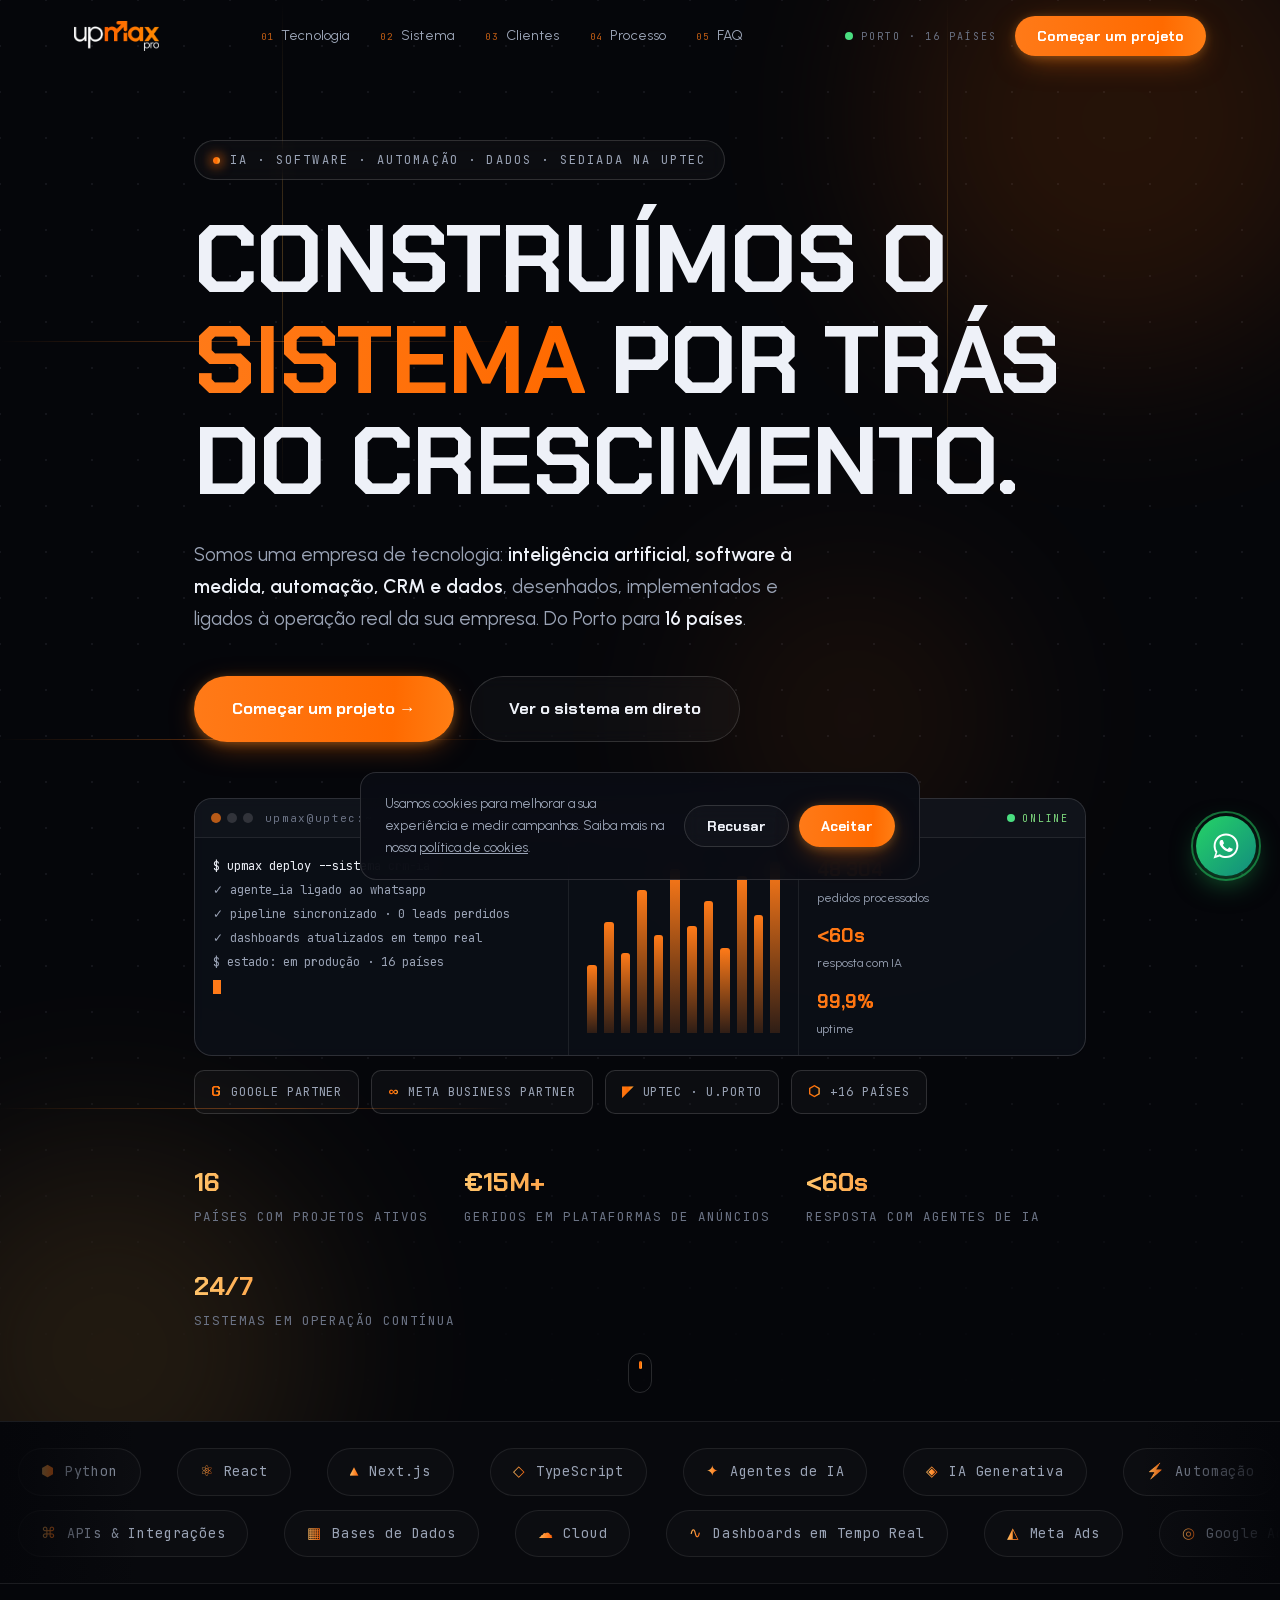
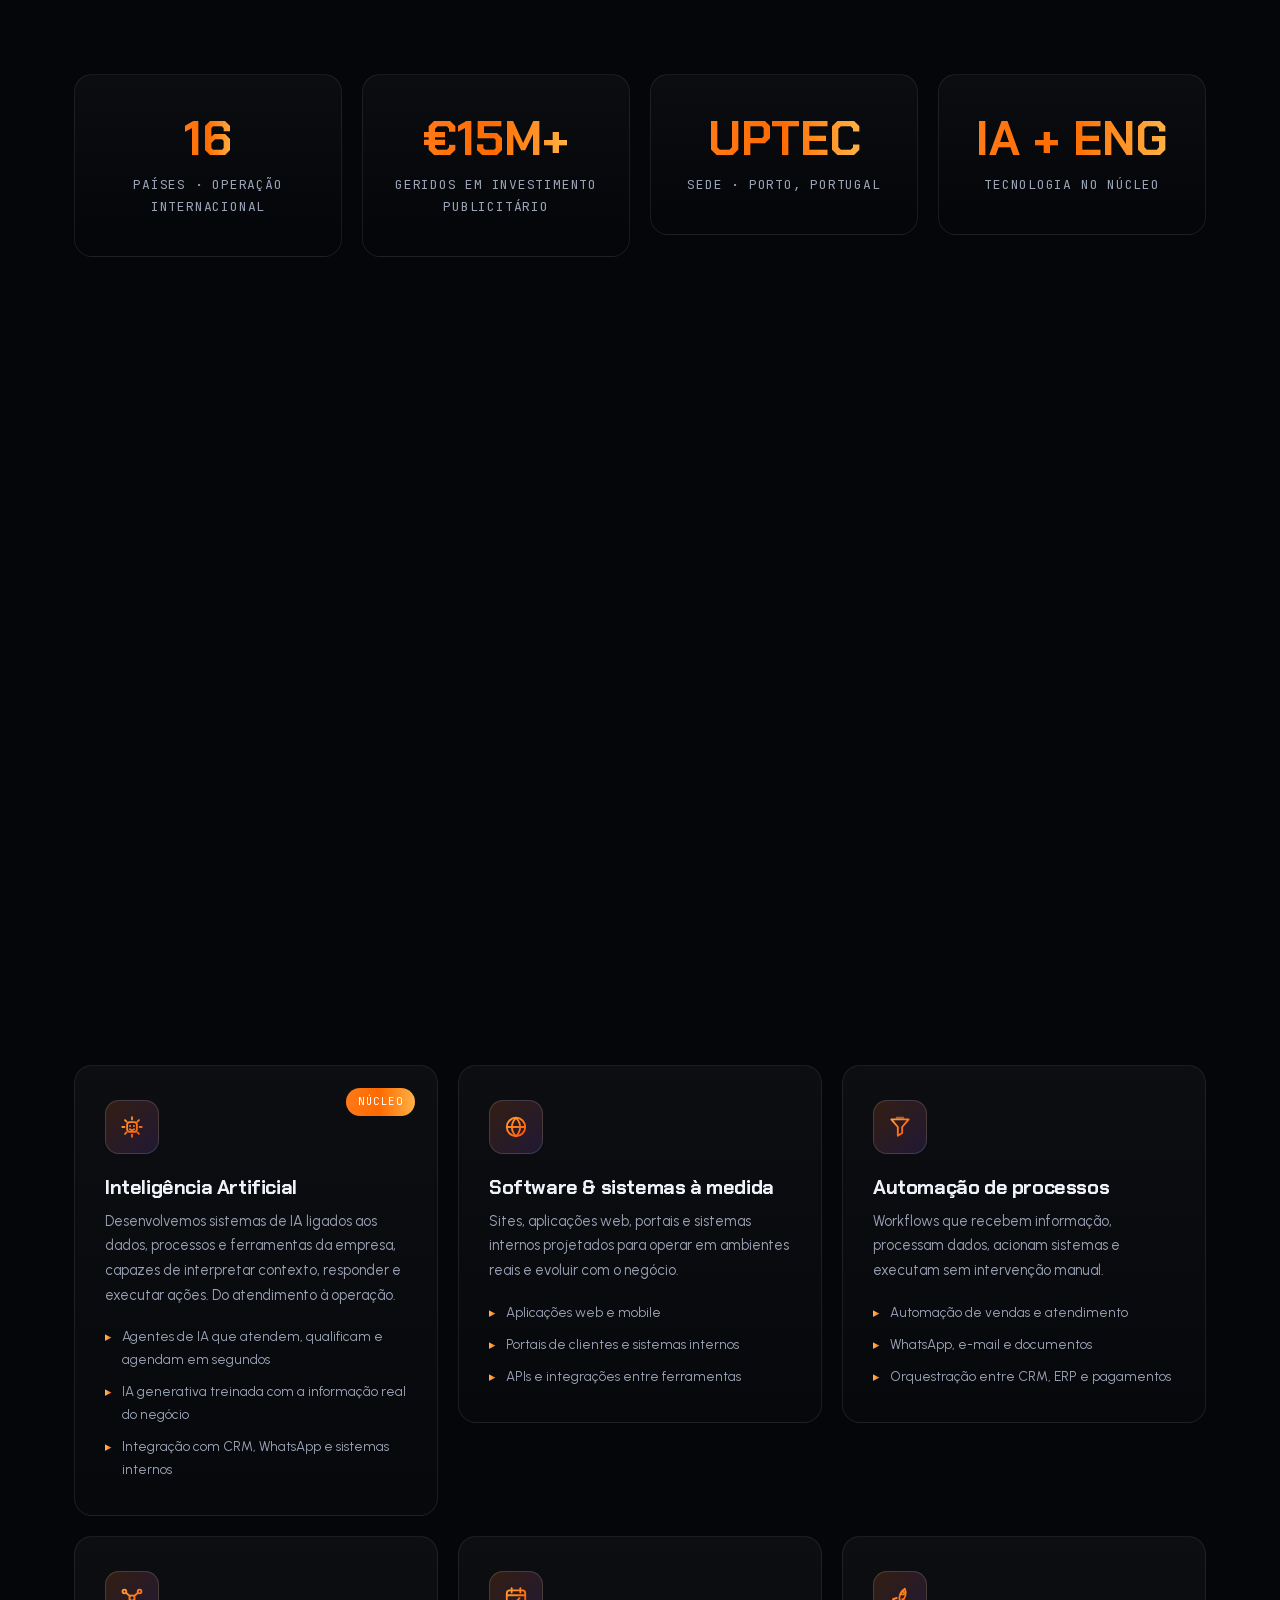
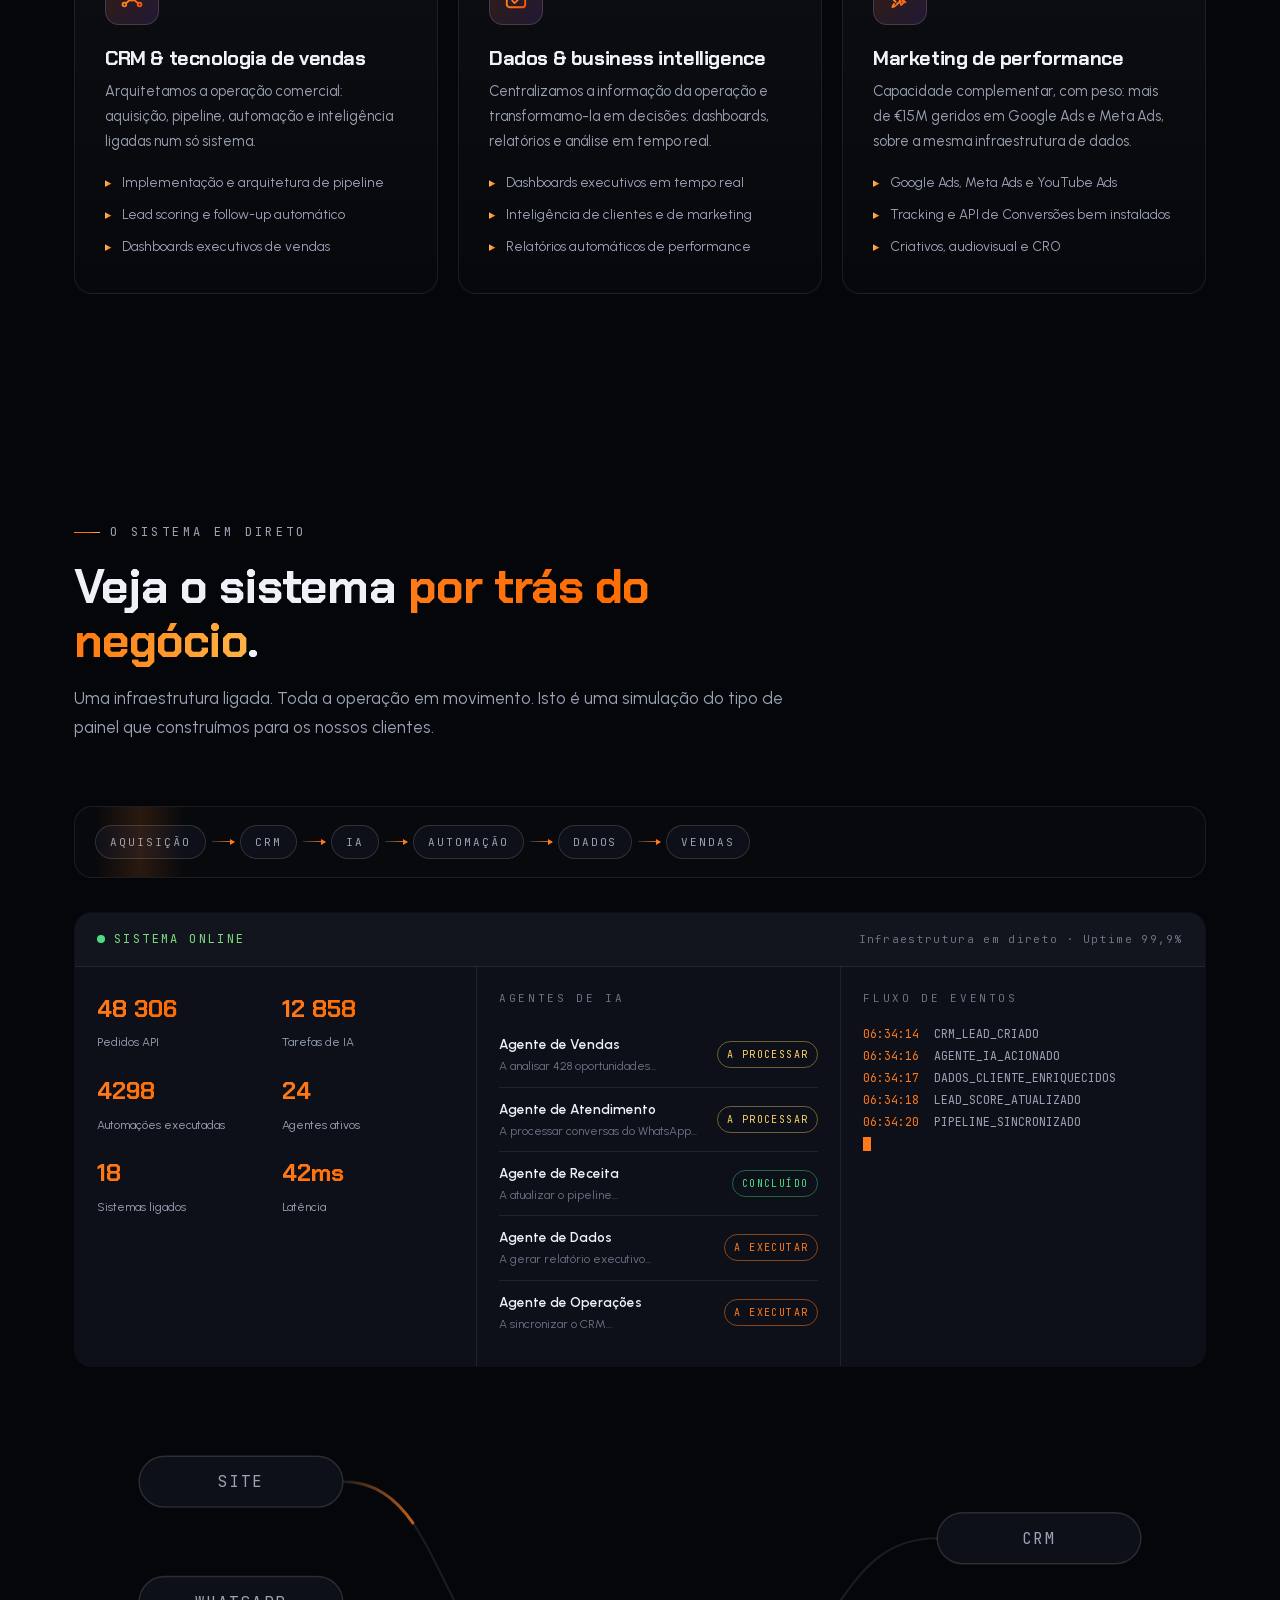
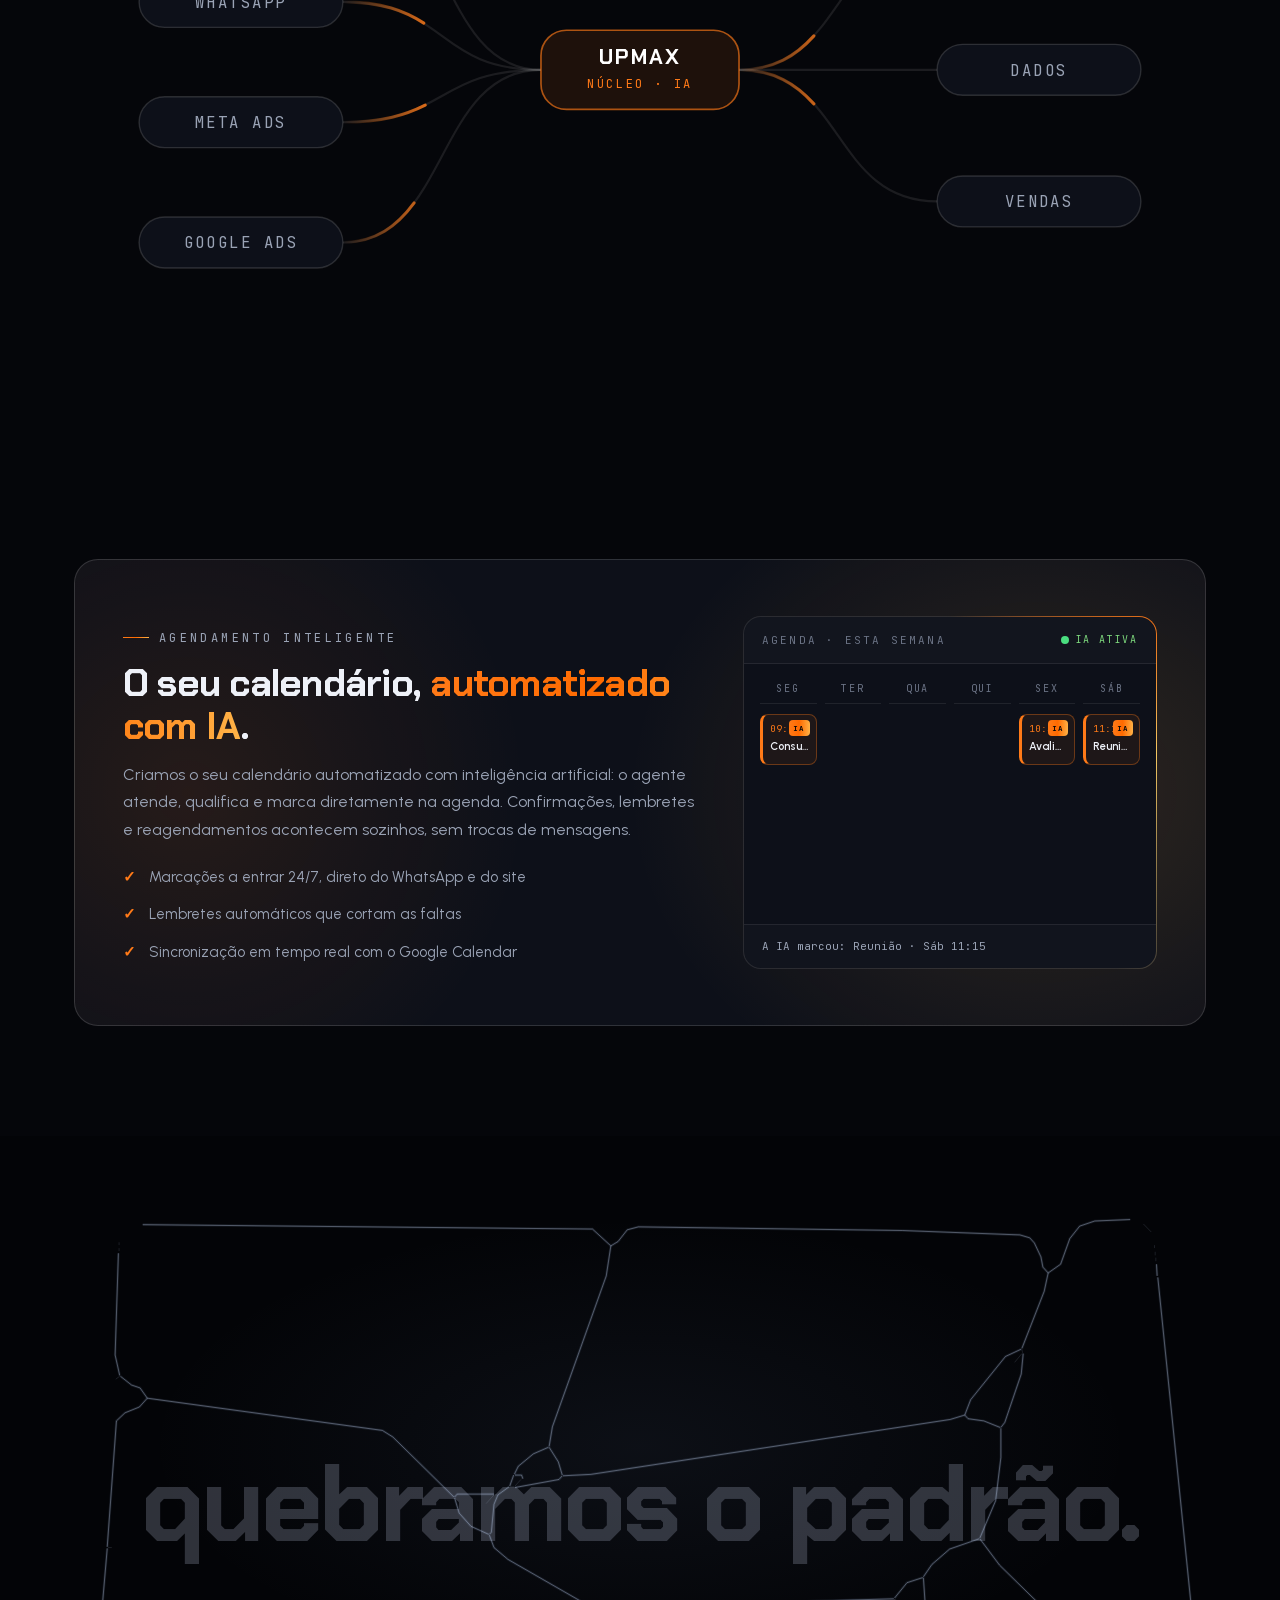
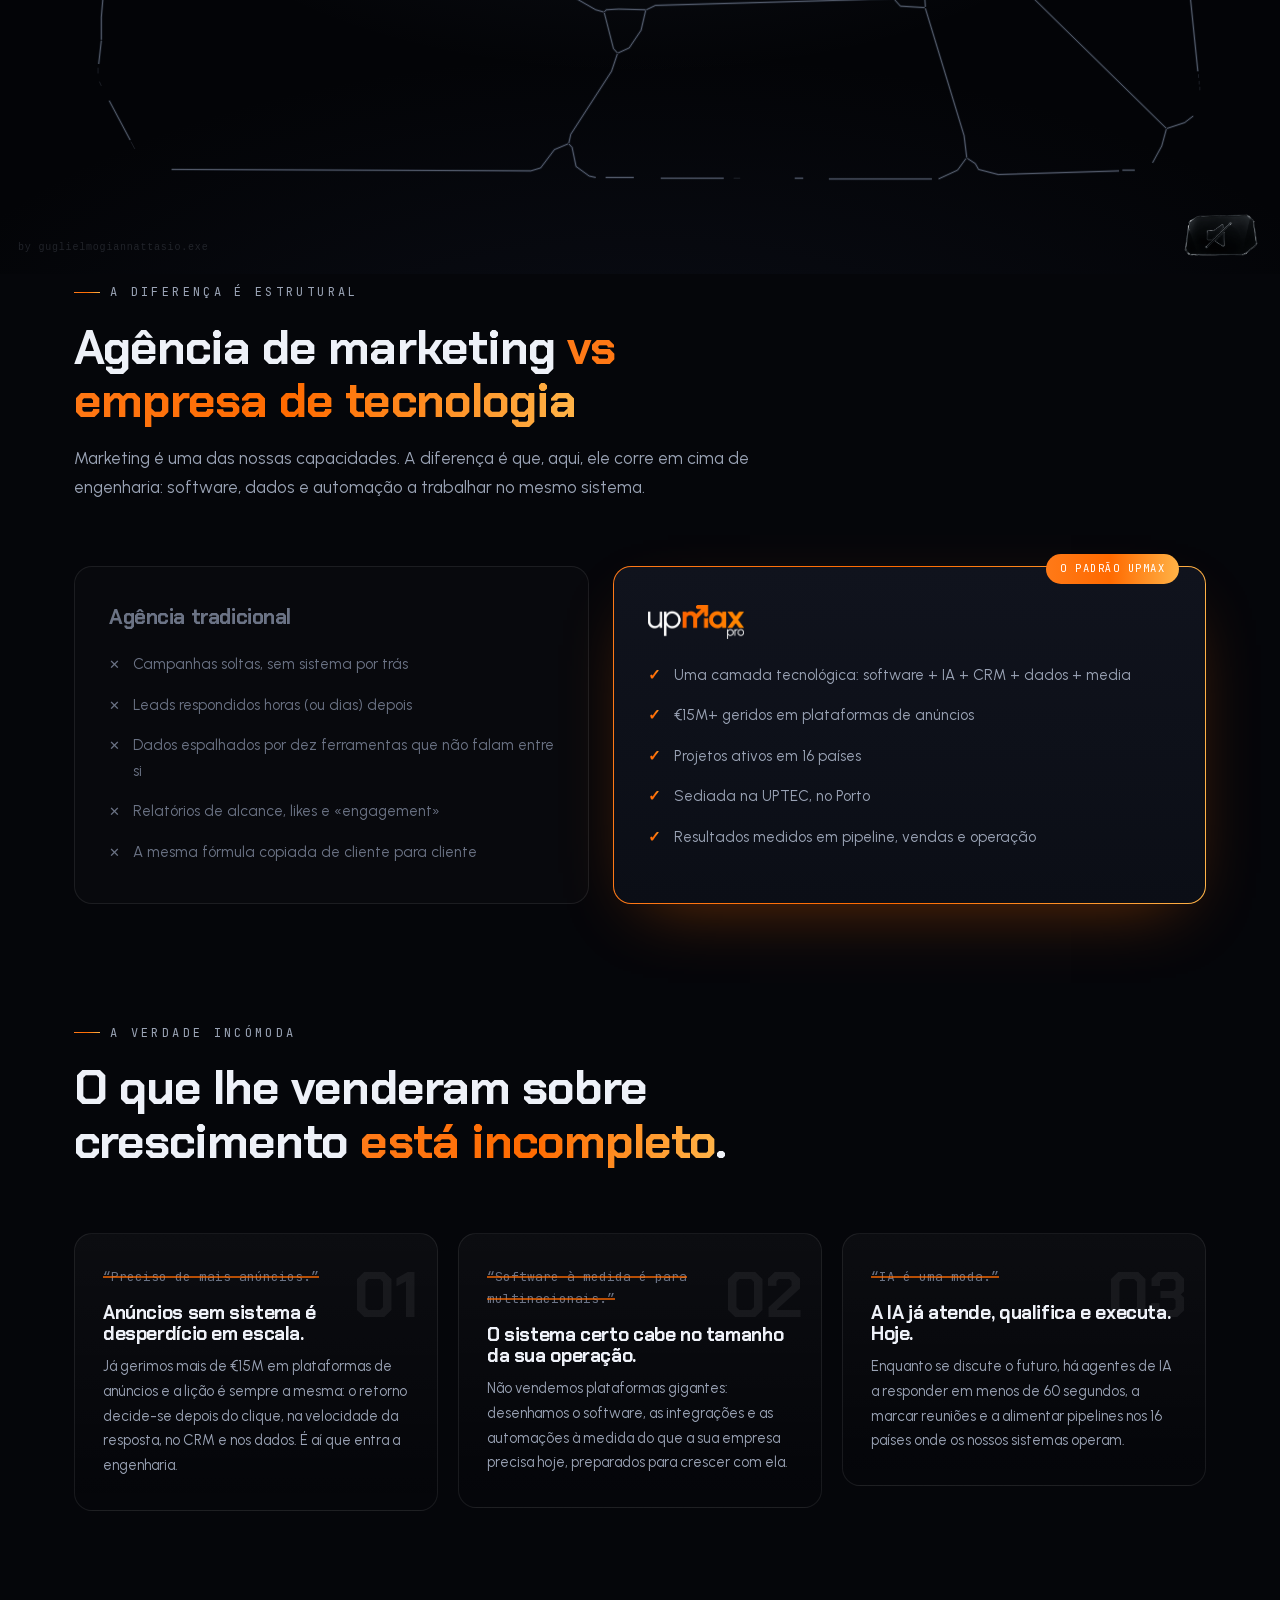
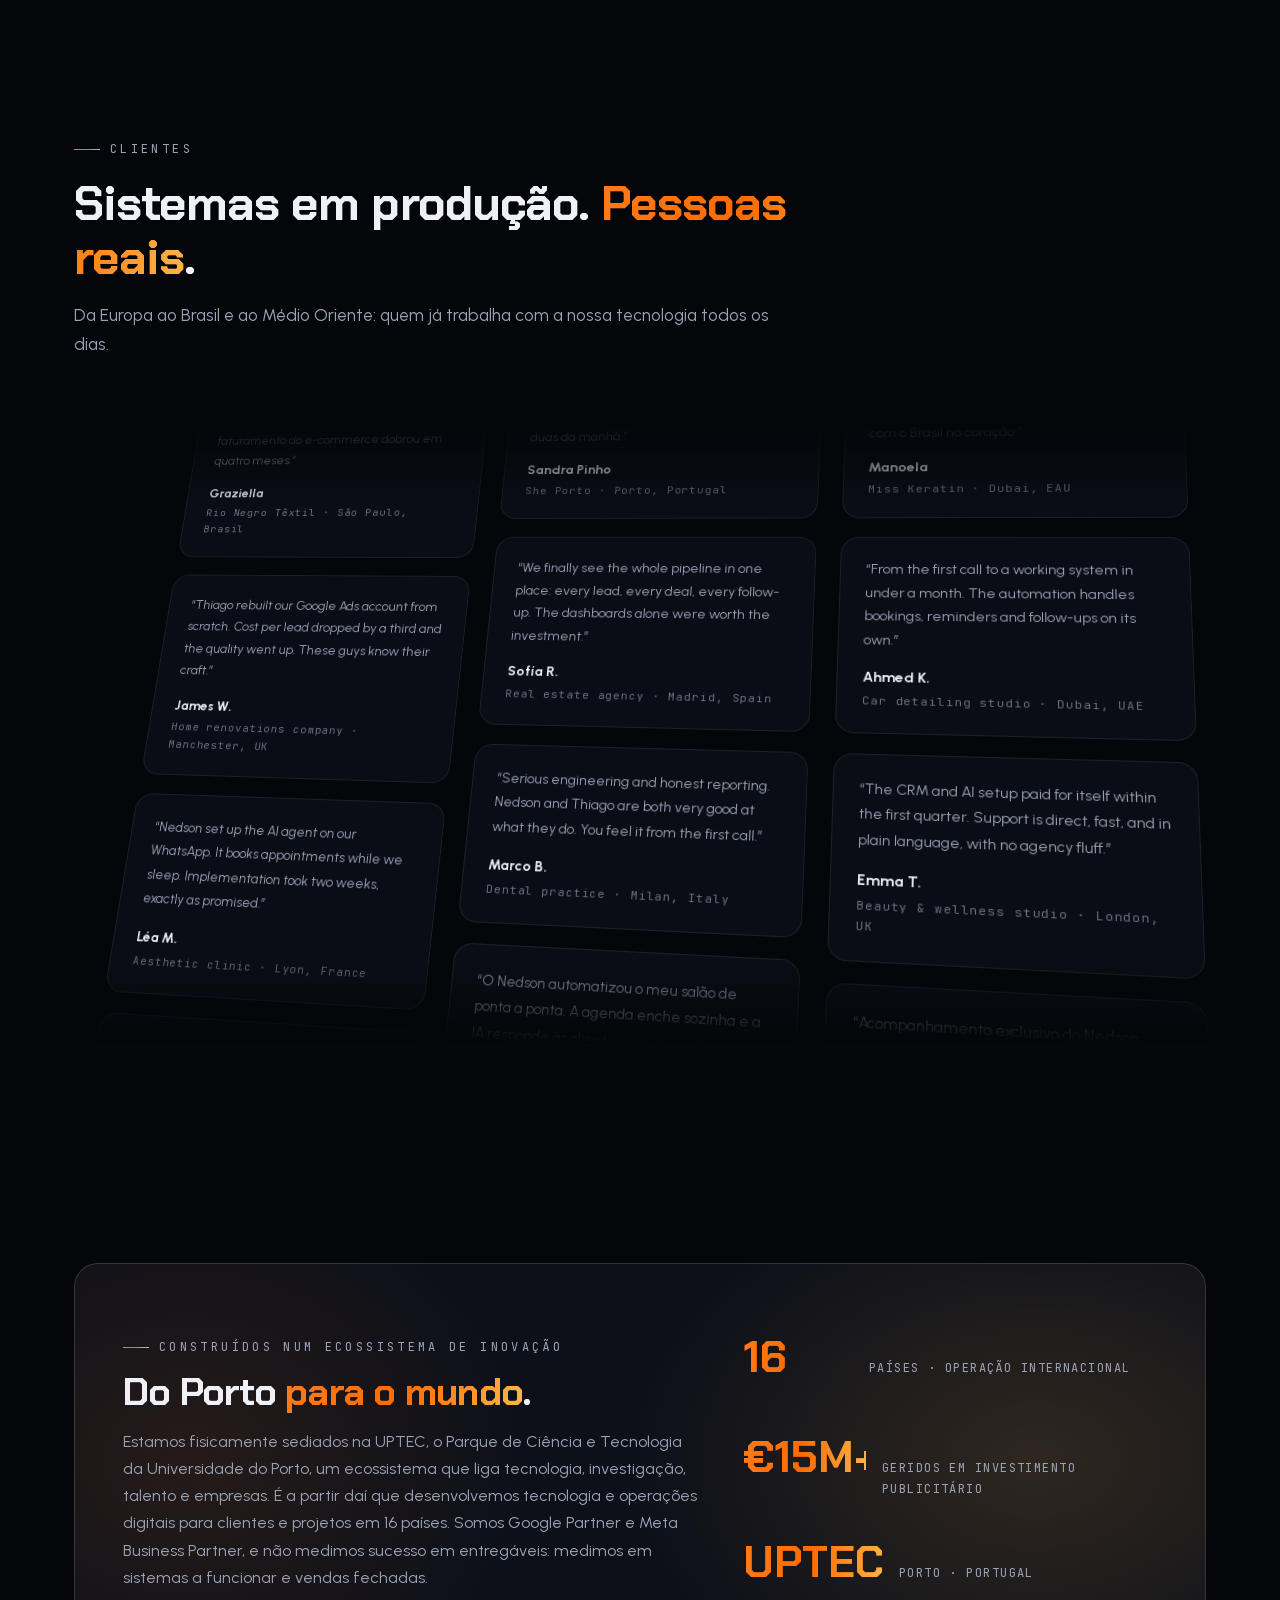
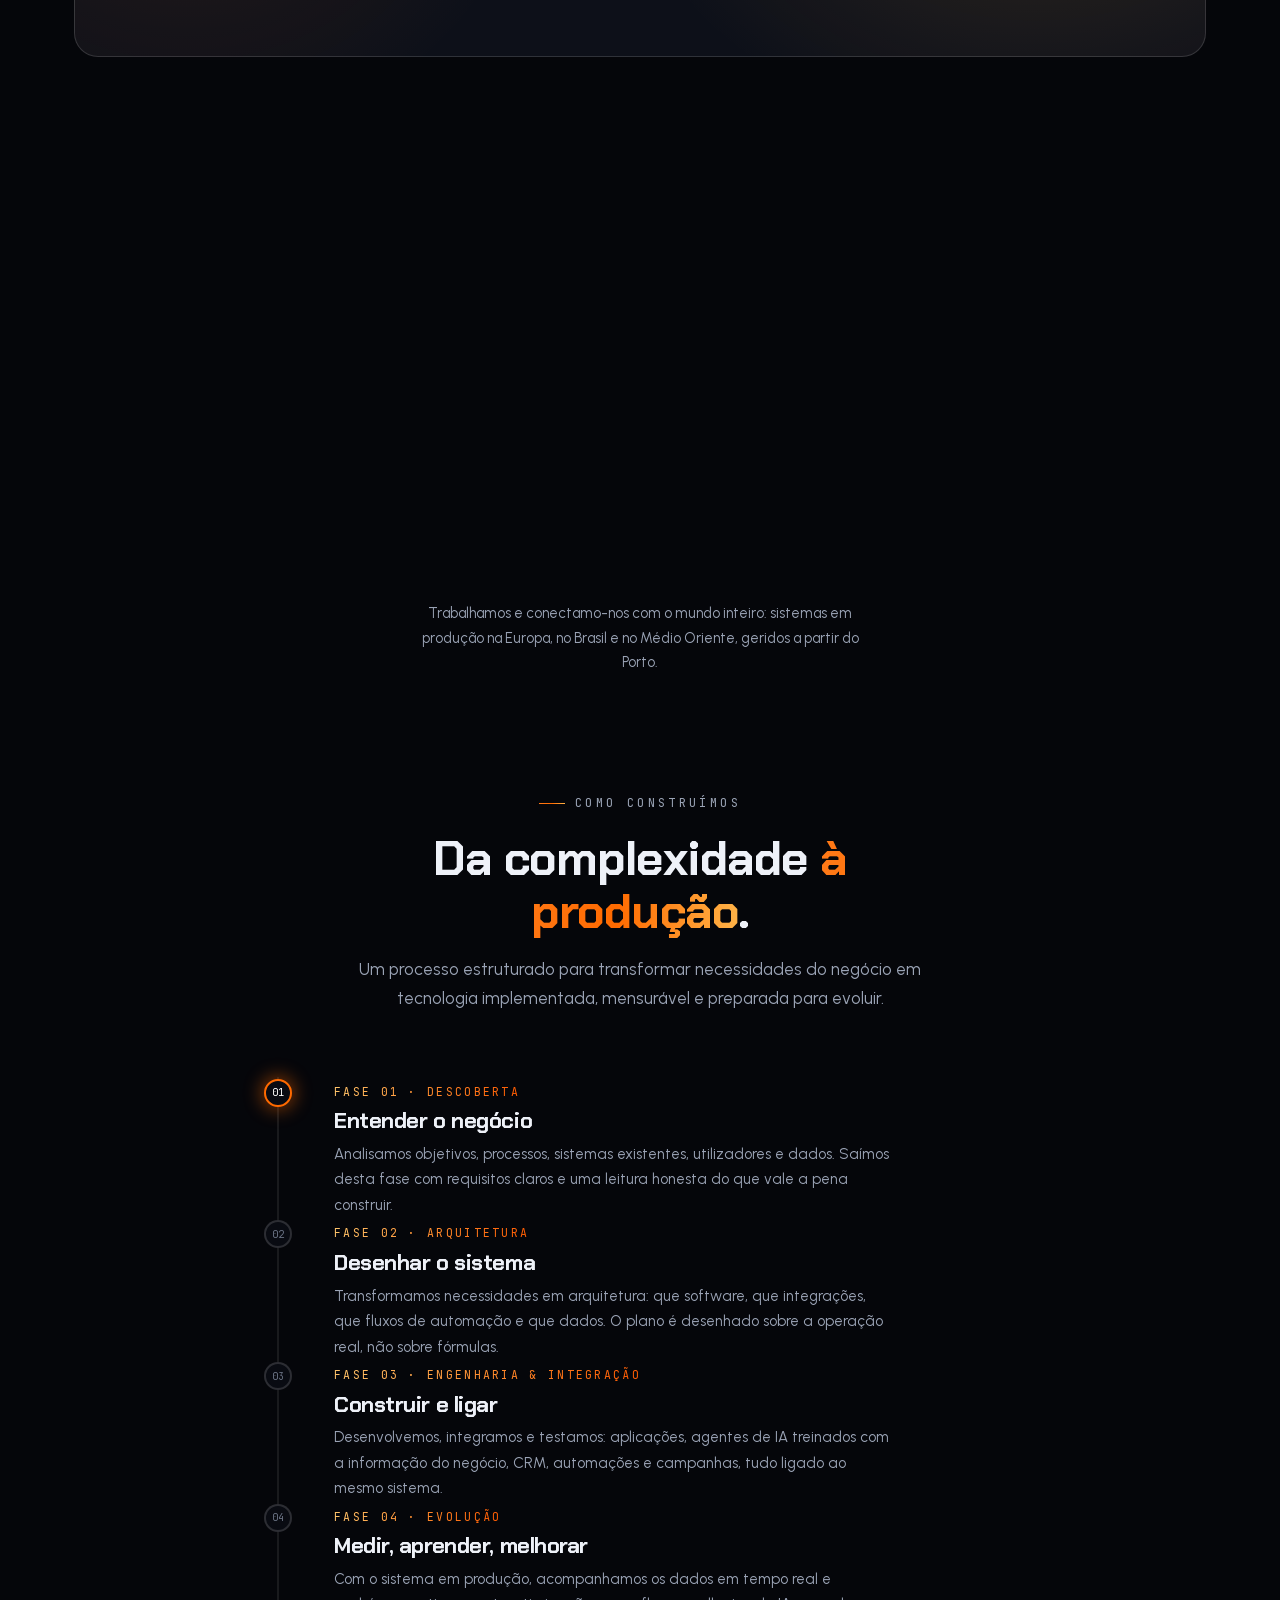
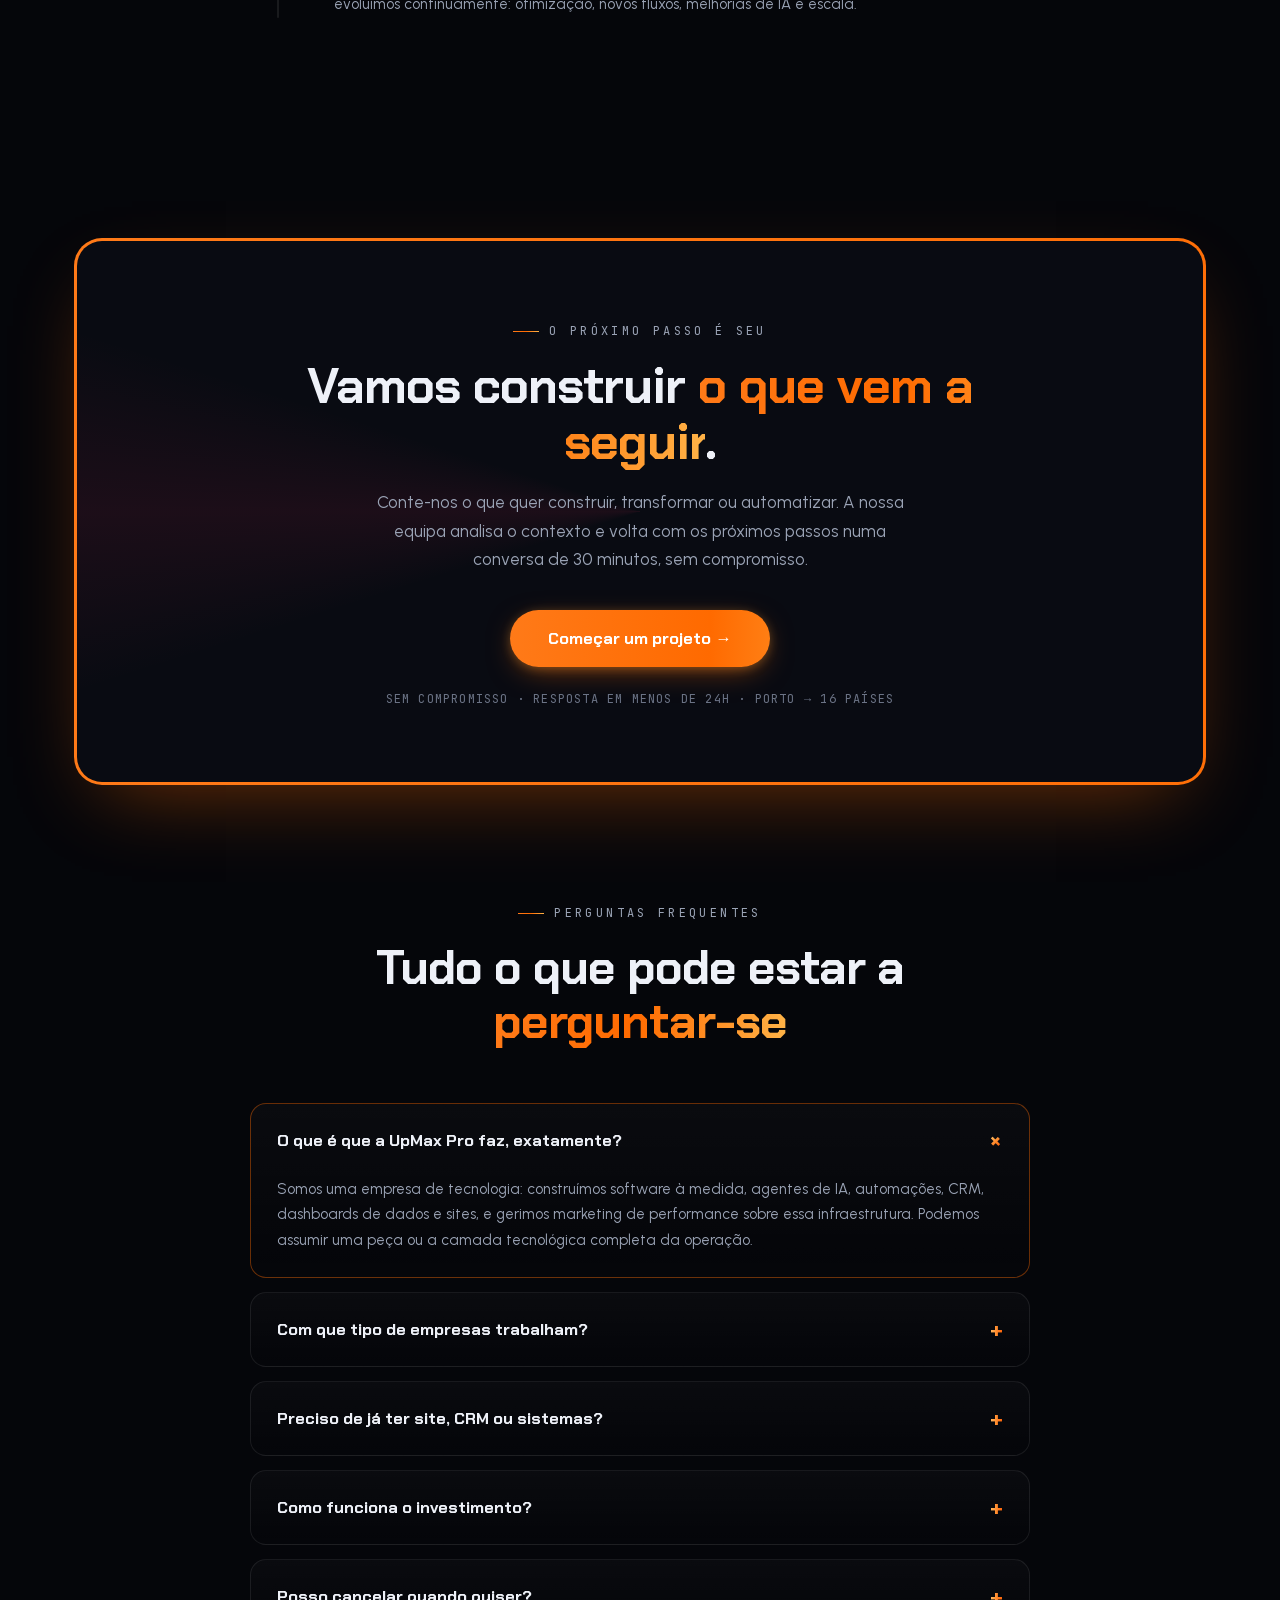
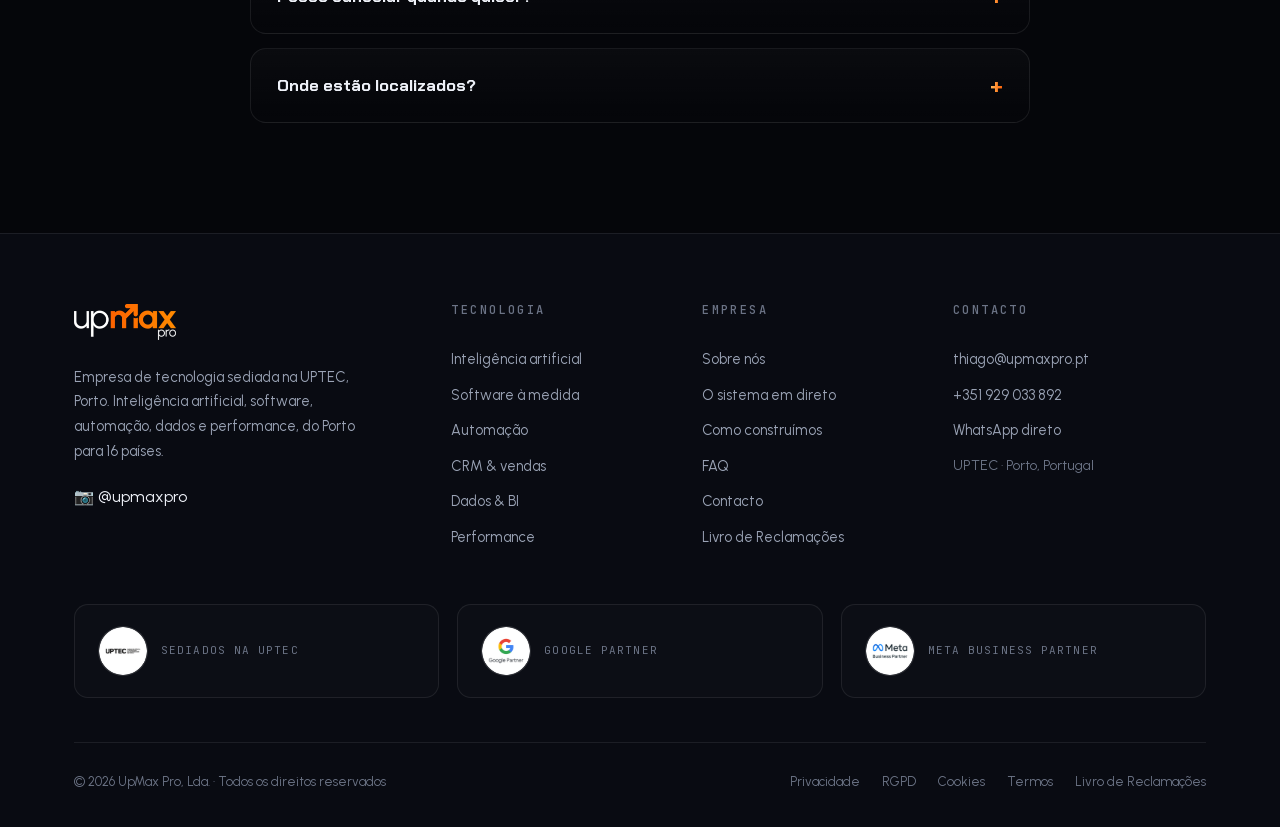
==== commit 29bf528c: "Staging v6 Co-Authored-By: Claude Fable 5 <noreply@anthropic.com>" ====
--- a/index.html
+++ b/index.html
@@ -1,4 +1,4 @@
-<!DOCTYPE html><!--80bPhWRq24DxVMe1PPWly--><html lang="pt-PT" class="__variable_171de1 __variable_220eb1 __variable_dd6ea7"><head><meta charSet="utf-8"/><meta name="viewport" content="width=device-width, initial-scale=1"/><link rel="preload" href="/_next/static/media/29e4af7482351bce-s.p.woff2" as="font" crossorigin="" type="font/woff2"/><link rel="preload" href="/_next/static/media/680d078f20ab2e33-s.p.woff2" as="font" crossorigin="" type="font/woff2"/><link rel="preload" href="/_next/static/media/84f090e3b62fb9e3-s.p.woff2" as="font" crossorigin="" type="font/woff2"/><link rel="preload" href="/_next/static/media/939c4f875ee75fbb-s.p.woff2" as="font" crossorigin="" type="font/woff2"/><link rel="preload" href="/_next/static/media/a22b1dc24103c00d-s.p.woff2" as="font" crossorigin="" type="font/woff2"/><link rel="preload" href="/_next/static/media/bb3ef058b751a6ad-s.p.woff2" as="font" crossorigin="" type="font/woff2"/><link rel="preload" href="/_next/static/media/e6fd32ec5acdd27d-s.p.woff2" as="font" crossorigin="" type="font/woff2"/><link rel="preload" href="/_next/static/media/f6d84cc3be9d6158-s.p.woff2" as="font" crossorigin="" type="font/woff2"/><link rel="preload" as="image" href="/logo.png"/><link rel="preload" as="image" href="/badge-uptec.png"/><link rel="preload" as="image" href="/badge-google.png"/><link rel="preload" as="image" href="/badge-meta.png"/><link rel="stylesheet" href="/_next/static/css/a8b8a03b88cb8173.css" data-precedence="next"/><link rel="stylesheet" href="/_next/static/css/ba22bc97d4af0bed.css" data-precedence="next"/><link rel="preload" as="script" fetchPriority="low" href="/_next/static/chunks/webpack-ab0f5635f34af2ac.js"/><script src="/_next/static/chunks/4bd1b696-c023c6e3521b1417.js" async=""></script><script src="/_next/static/chunks/255-9d0d2ba8fe9ae3d9.js" async=""></script><script src="/_next/static/chunks/main-app-77570149ba41b1ed.js" async=""></script><script src="/_next/static/chunks/app/page-ffbaa397a5b615b3.js" async=""></script><meta name="next-size-adjust" content=""/><title>UpMax Pro · Tecnologia, IA e Sistemas para Empresas</title><meta name="description" content="Empresa de tecnologia sediada na UPTEC, Porto: inteligência artificial, software à medida, automação, CRM, dados e marketing de performance. €15M+ geridos em anúncios, projetos em 16 países."/><meta name="keywords" content="automação,inteligência artificial,CRM,tráfego pago,sites,Porto,marketing digital"/><link rel="canonical" href="https://upmaxpro.pt/"/><meta property="og:title" content="UpMax Pro · Tecnologia, IA e Sistemas para Empresas"/><meta property="og:description" content="IA, software à medida, automação, CRM e dados, do Porto para 16 países. Sediada na UPTEC."/><meta property="og:url" content="https://upmaxpro.pt/"/><meta property="og:locale" content="pt_PT"/><meta property="og:image" content="https://upmaxpro.pt/og-image.png"/><meta property="og:image:width" content="1200"/><meta property="og:image:height" content="630"/><meta property="og:image:alt" content="UpMax Pro"/><meta property="og:type" content="website"/><meta name="twitter:card" content="summary_large_image"/><meta name="twitter:title" content="UpMax Pro · Tecnologia, IA e Sistemas para Empresas"/><meta name="twitter:description" content="IA, software à medida, automação, CRM e dados, do Porto para 16 países. Sediada na UPTEC."/><meta name="twitter:image" content="https://upmaxpro.pt/og-image.png"/><meta name="twitter:image:width" content="1200"/><meta name="twitter:image:height" content="630"/><meta name="twitter:image:alt" content="UpMax Pro"/><link rel="icon" href="/favicon.png"/><script src="/_next/static/chunks/polyfills-42372ed130431b0a.js" noModule=""></script></head><body><div hidden=""><!--$--><!--/$--></div><script type="application/ld+json">{"@context":"https://schema.org","@type":"ProfessionalService","name":"UpMax Pro","url":"https://upmaxpro.pt","email":"thiago@upmaxpro.pt","telephone":"+351929033892","description":"Empresa de tecnologia: inteligência artificial, software à medida, automação, CRM, dados e marketing de performance para empresas em 16 países.","address":{"@type":"PostalAddress","addressLocality":"Porto","addressCountry":"PT","streetAddress":"UPTEC, Universidade do Porto"},"sameAs":["https://www.instagram.com/upmaxpro/"],"areaServed":["PT","BR"]}</script><header class="nav "><div class="container nav-inner"><a href="#" class="nav-logo" aria-label="UpMax Pro"><img src="/logo.png" alt="UpMax Pro"/></a><nav class="nav-links" aria-label="Navegação principal"><a href="#servicos"><span class="nl-num">01</span>Tecnologia</a><a href="#sistema"><span class="nl-num">02</span>Sistema</a><a href="#clientes"><span class="nl-num">03</span>Clientes</a><a href="#processo"><span class="nl-num">04</span>Processo</a><a href="#faq"><span class="nl-num">05</span>FAQ</a></nav><div class="nav-right"><span class="nav-status" aria-hidden="true"><span class="pulse-dot"></span>PORTO · 16 PAÍSES</span><button class="btn btn-grad btn-sm nav-cta">Começar um projeto</button><button class="nav-burger " aria-label="Abrir menu" aria-expanded="false"><span></span><span></span></button></div></div><span class="nav-progress" style="width:0%" aria-hidden="true"></span></header><div class="nav-overlay " aria-hidden="true"><nav class="ov-links" aria-label="Menu"><a href="#servicos" style="--i:0"><span class="ov-num">01</span>Tecnologia<span class="ov-arrow">→</span></a><a href="#sistema" style="--i:1"><span class="ov-num">02</span>Sistema<span class="ov-arrow">→</span></a><a href="#clientes" style="--i:2"><span class="ov-num">03</span>Clientes<span class="ov-arrow">→</span></a><a href="#processo" style="--i:3"><span class="ov-num">04</span>Processo<span class="ov-arrow">→</span></a><a href="#faq" style="--i:4"><span class="ov-num">05</span>FAQ<span class="ov-arrow">→</span></a></nav><div class="ov-foot"><button class="btn btn-grad btn-lg">Começar um projeto →</button><div class="ov-meta"><span>UPTEC · PORTO · PORTUGAL</span><a href="tel:+351929033892">+351 929 033 892</a></div></div></div><main><section class="hero"><canvas class="kinetic-grid" aria-hidden="true"></canvas><canvas class="net-canvas" aria-hidden="true"></canvas><div class="hero-circuit" aria-hidden="true"><span class="scan scan-h s1"></span><span class="scan scan-h s2"></span><span class="scan scan-h s3"></span><span class="scan scan-v s4"></span><span class="scan scan-v s5"></span></div><div class="hero-orb orb-1"></div><div class="hero-orb orb-2"></div><div class="hero-orb orb-3"></div><div class="container hero-content"><div class="hero-badge"><span class="dot"></span>IA · Software · Automação · Dados · Sediada na UPTEC</div><h1>Construímos o <span class="grad-text">sistema</span> por trás do crescimento.</h1><p class="hero-sub">Somos uma empresa de tecnologia: <strong>inteligência artificial, software à medida, automação, CRM e dados</strong>, desenhados, implementados e ligados à operação real da sua empresa. Do Porto para <strong>16 países</strong>.</p><div class="hero-ctas"><button class="btn btn-grad btn-lg">Começar um projeto →</button><a href="#sistema" class="btn btn-ghost btn-lg">Ver o sistema em direto</a></div><div class="hconsole" aria-hidden="true"><div class="hc-bar"><span class="hc-dots"><i></i><i></i><i></i></span><span class="hc-title">upmax@uptec:~ sistema</span><span class="hc-live"><span class="pulse-dot"></span> online</span></div><div class="hc-grid"><div class="hc-term"><div class="hc-line">$ upmax deploy --sistema crm-ia</div><span class="term-caret"></span></div><div class="hc-bars"><span style="--bh:38%;--bd:0s"></span><span style="--bh:62%;--bd:0.18s"></span><span style="--bh:45%;--bd:0.36s"></span><span style="--bh:80%;--bd:0.54s"></span><span style="--bh:55%;--bd:0.72s"></span><span style="--bh:92%;--bd:0.8999999999999999s"></span><span style="--bh:60%;--bd:1.08s"></span><span style="--bh:74%;--bd:1.26s"></span><span style="--bh:48%;--bd:1.44s"></span><span style="--bh:88%;--bd:1.6199999999999999s"></span><span style="--bh:66%;--bd:1.7999999999999998s"></span><span style="--bh:96%;--bd:1.98s"></span></div><div class="hc-stats"><div><span class="pnum">48 291</span><span class="plbl">pedidos processados</span></div><div><span class="pnum">&lt;60s</span><span class="plbl">resposta com IA</span></div><div><span class="pnum">99,9%</span><span class="plbl">uptime</span></div></div></div></div><div class="hero-partners"><span class="pbadge"><span class="pico">G</span> Google Partner</span><span class="pbadge"><span class="pico">∞</span> Meta Business Partner</span><span class="pbadge"><span class="pico">◤</span> UPTEC · U.Porto</span><span class="pbadge"><span class="pico">⬡</span> +16 países</span></div><div class="hero-proof"><div class="item"><span class="num">16</span><span class="lbl">países com projetos ativos</span></div><div class="item"><span class="num">€15M+</span><span class="lbl">geridos em plataformas de anúncios</span></div><div class="item"><span class="num">&lt;60s</span><span class="lbl">resposta com agentes de IA</span></div><div class="item"><span class="num">24/7</span><span class="lbl">sistemas em operação contínua</span></div></div></div><div class="hero-scroll" aria-hidden="true"></div></section><div class="marquee-wrap" id="stack" aria-label="Tecnologias que utilizamos"><div class="marquee "><span class="chip"><span class="ic">⬢</span>Python</span><span class="chip"><span class="ic">⚛</span>React</span><span class="chip"><span class="ic">▲</span>Next.js</span><span class="chip"><span class="ic">◇</span>TypeScript</span><span class="chip"><span class="ic">✦</span>Agentes de IA</span><span class="chip"><span class="ic">◈</span>IA Generativa</span><span class="chip"><span class="ic">⚡</span>Automação</span><span class="chip"><span class="ic">◉</span>CRM</span><span class="chip"><span class="ic">✆</span>WhatsApp API</span><span class="chip"><span class="ic">⬢</span>Python</span><span class="chip"><span class="ic">⚛</span>React</span><span class="chip"><span class="ic">▲</span>Next.js</span><span class="chip"><span class="ic">◇</span>TypeScript</span><span class="chip"><span class="ic">✦</span>Agentes de IA</span><span class="chip"><span class="ic">◈</span>IA Generativa</span><span class="chip"><span class="ic">⚡</span>Automação</span><span class="chip"><span class="ic">◉</span>CRM</span><span class="chip"><span class="ic">✆</span>WhatsApp API</span></div><div style="height:14px"></div><div class="marquee reverse"><span class="chip"><span class="ic">⌘</span>APIs &amp; Integrações</span><span class="chip"><span class="ic">▦</span>Bases de Dados</span><span class="chip"><span class="ic">☁</span>Cloud</span><span class="chip"><span class="ic">∿</span>Dashboards em Tempo Real</span><span class="chip"><span class="ic">◭</span>Meta Ads</span><span class="chip"><span class="ic">◎</span>Google Ads</span><span class="chip"><span class="ic">▤</span>Tracking &amp; Analytics</span><span class="chip"><span class="ic">◷</span>Agendamento Inteligente</span><span class="chip"><span class="ic">⌘</span>APIs &amp; Integrações</span><span class="chip"><span class="ic">▦</span>Bases de Dados</span><span class="chip"><span class="ic">☁</span>Cloud</span><span class="chip"><span class="ic">∿</span>Dashboards em Tempo Real</span><span class="chip"><span class="ic">◭</span>Meta Ads</span><span class="chip"><span class="ic">◎</span>Google Ads</span><span class="chip"><span class="ic">▤</span>Tracking &amp; Analytics</span><span class="chip"><span class="ic">◷</span>Agendamento Inteligente</span></div></div><section class="section" style="padding-top:90px;padding-bottom:0"><div class="container"><div class="stats"><div class="reveal " style="--d:0s"><div class="stat"><span class="num">0</span><div class="lbl">países · operação internacional</div></div></div><div class="reveal " style="--d:0.1s"><div class="stat"><span class="num">€0M+</span><div class="lbl">geridos em investimento publicitário</div></div></div><div class="reveal " style="--d:0.2s"><div class="stat"><span class="num">UPTEC</span><div class="lbl">sede · Porto, Portugal</div></div></div><div class="reveal " style="--d:0.30000000000000004s"><div class="stat"><span class="num">IA + ENG</span><div class="lbl">tecnologia no núcleo</div></div></div></div></div></section><section class="section" style="padding-top:70px;padding-bottom:0"><div class="container"><div class="reveal " style="--d:0s"><div class="dcards" aria-label="Pilares da UpMax Pro"><div class="dc"><span class="tag">01</span><h3>Engenharia</h3><span class="dc-place">SOFTWARE · APIS · CLOUD</span><p>Sistemas desenhados da arquitetura à produção, prontos para operar em ambientes reais e evoluir com o negócio.</p><span class="dc-metric">Da ideia à produção</span></div><div class="dc"><span class="tag">02</span><h3>Inteligência</h3><span class="dc-place">IA · AGENTES · DADOS</span><p>Agentes e dashboards ligados à informação real da empresa, a interpretar contexto, decidir e executar.</p><span class="dc-metric">Decisões em tempo real</span></div><div class="dc"><span class="tag">03</span><h3>Escala</h3><span class="dc-place">16 PAÍSES · €15M+ GERIDOS</span><p>A mesma infraestrutura a servir operações na Europa, no Brasil e no Médio Oriente.</p><span class="dc-metric">Do Porto para o mundo</span></div></div></div></div></section><section class="section" id="servicos"><div class="container"><div class="reveal " style="--d:0s"><div class="section-head"><span class="kicker">Capacidades</span><h2>Tecnologia em <span class="grad-text">toda a operação</span>.</h2><p>Da primeira interação com um cliente à infraestrutura que sustenta a operação: ligamos dados, processos, equipas e crescimento numa única camada tecnológica.</p></div></div><div class="bento"><div class="reveal card-wrap wide-wrap" style="--d:0s"><div class="card wide"><span class="tag">Núcleo</span><div class="card-icon"><svg viewBox="0 0 24 24"><defs><linearGradient id="g" x1="0" y1="0" x2="24" y2="24" gradientUnits="userSpaceOnUse"><stop offset="0" stop-color="#ffb347"></stop><stop offset="0.5" stop-color="#ff7a18"></stop><stop offset="1" stop-color="#ff3d00"></stop></linearGradient></defs><path fill="none" stroke="url(#g)" stroke-width="1.7" stroke-linecap="round" stroke-linejoin="round" d="M12 3v2M12 19v2M3 12h2M19 12h2M5.6 5.6l1.4 1.4M17 17l1.4 1.4M18.4 5.6L17 7M7 17l-1.4 1.4"></path><rect fill="none" stroke="url(#g)" stroke-width="1.7" stroke-linecap="round" stroke-linejoin="round" x="7.5" y="7.5" width="9" height="9" rx="2.5"></rect><circle cx="10.2" cy="11" r="0.9" fill="url(#g)" stroke="none"></circle><circle cx="13.8" cy="11" r="0.9" fill="url(#g)" stroke="none"></circle><path fill="none" stroke="url(#g)" stroke-width="1.7" stroke-linecap="round" stroke-linejoin="round" d="M10 14c.6.6 1.3.9 2 .9s1.4-.3 2-.9"></path></svg></div><h3>Inteligência Artificial</h3><p>Desenvolvemos sistemas de IA ligados aos dados, processos e ferramentas da empresa, capazes de interpretar contexto, responder e executar ações. Do atendimento à operação.</p><ul><li>Agentes de IA que atendem, qualificam e agendam em segundos</li><li>IA generativa treinada com a informação real do negócio</li><li>Integração com CRM, WhatsApp e sistemas internos</li></ul></div></div><div class="reveal " style="--d:0.08s"><div class="card "><div class="card-icon"><svg viewBox="0 0 24 24"><defs><linearGradient id="g" x1="0" y1="0" x2="24" y2="24" gradientUnits="userSpaceOnUse"><stop offset="0" stop-color="#ffb347"></stop><stop offset="0.5" stop-color="#ff7a18"></stop><stop offset="1" stop-color="#ff3d00"></stop></linearGradient></defs><circle fill="none" stroke="url(#g)" stroke-width="1.7" stroke-linecap="round" stroke-linejoin="round" cx="12" cy="12" r="8.5"></circle><path fill="none" stroke="url(#g)" stroke-width="1.7" stroke-linecap="round" stroke-linejoin="round" d="M3.5 12h17M12 3.5c2.5 2.4 3.8 5.3 3.8 8.5s-1.3 6.1-3.8 8.5c-2.5-2.4-3.8-5.3-3.8-8.5s1.3-6.1 3.8-8.5z"></path></svg></div><h3>Software &amp; sistemas à medida</h3><p>Sites, aplicações web, portais e sistemas internos projetados para operar em ambientes reais e evoluir com o negócio.</p><ul><li>Aplicações web e mobile</li><li>Portais de clientes e sistemas internos</li><li>APIs e integrações entre ferramentas</li></ul></div></div><div class="reveal " style="--d:0.16s"><div class="card "><div class="card-icon"><svg viewBox="0 0 24 24"><defs><linearGradient id="g" x1="0" y1="0" x2="24" y2="24" gradientUnits="userSpaceOnUse"><stop offset="0" stop-color="#ffb347"></stop><stop offset="0.5" stop-color="#ff7a18"></stop><stop offset="1" stop-color="#ff3d00"></stop></linearGradient></defs><path fill="none" stroke="url(#g)" stroke-width="1.7" stroke-linecap="round" stroke-linejoin="round" d="M4 5h16l-6 7v5.5l-4 2.5v-8L4 5z"></path><path fill="none" stroke="url(#g)" stroke-width="1.7" stroke-linecap="round" stroke-linejoin="round" d="M9 3.5h6" opacity="0.6"></path></svg></div><h3>Automação de processos</h3><p>Workflows que recebem informação, processam dados, acionam sistemas e executam sem intervenção manual.</p><ul><li>Automação de vendas e atendimento</li><li>WhatsApp, e-mail e documentos</li><li>Orquestração entre CRM, ERP e pagamentos</li></ul></div></div><div class="reveal " style="--d:0s"><div class="card "><div class="card-icon"><svg viewBox="0 0 24 24"><defs><linearGradient id="g" x1="0" y1="0" x2="24" y2="24" gradientUnits="userSpaceOnUse"><stop offset="0" stop-color="#ffb347"></stop><stop offset="0.5" stop-color="#ff7a18"></stop><stop offset="1" stop-color="#ff3d00"></stop></linearGradient></defs><circle fill="none" stroke="url(#g)" stroke-width="1.7" stroke-linecap="round" stroke-linejoin="round" cx="12" cy="12" r="2.4"></circle><circle fill="none" stroke="url(#g)" stroke-width="1.7" stroke-linecap="round" stroke-linejoin="round" cx="5" cy="6" r="1.7"></circle><circle fill="none" stroke="url(#g)" stroke-width="1.7" stroke-linecap="round" stroke-linejoin="round" cx="19" cy="6" r="1.7"></circle><circle fill="none" stroke="url(#g)" stroke-width="1.7" stroke-linecap="round" stroke-linejoin="round" cx="5" cy="18" r="1.7"></circle><circle fill="none" stroke="url(#g)" stroke-width="1.7" stroke-linecap="round" stroke-linejoin="round" cx="19" cy="18" r="1.7"></circle><path fill="none" stroke="url(#g)" stroke-width="1.7" stroke-linecap="round" stroke-linejoin="round" d="M6.4 7.1l3.6 3.1M17.6 7.1l-3.6 3.1M6.4 16.9l3.6-3.1M17.6 16.9l-3.6-3.1"></path></svg></div><h3>CRM &amp; tecnologia de vendas</h3><p>Arquitetamos a operação comercial: aquisição, pipeline, automação e inteligência ligadas num só sistema.</p><ul><li>Implementação e arquitetura de pipeline</li><li>Lead scoring e follow-up automático</li><li>Dashboards executivos de vendas</li></ul></div></div><div class="reveal " style="--d:0.08s"><div class="card "><div class="card-icon"><svg viewBox="0 0 24 24"><defs><linearGradient id="g" x1="0" y1="0" x2="24" y2="24" gradientUnits="userSpaceOnUse"><stop offset="0" stop-color="#ffb347"></stop><stop offset="0.5" stop-color="#ff7a18"></stop><stop offset="1" stop-color="#ff3d00"></stop></linearGradient></defs><rect fill="none" stroke="url(#g)" stroke-width="1.7" stroke-linecap="round" stroke-linejoin="round" x="3.5" y="5" width="17" height="15.5" rx="2.5"></rect><path fill="none" stroke="url(#g)" stroke-width="1.7" stroke-linecap="round" stroke-linejoin="round" d="M3.5 9.5h17M8 3v4M16 3v4"></path><path fill="none" stroke="url(#g)" stroke-width="1.7" stroke-linecap="round" stroke-linejoin="round" d="M8.5 14.5l2.2 2.2 4.6-4.6"></path></svg></div><h3>Dados &amp; business intelligence</h3><p>Centralizamos a informação da operação e transformamo-la em decisões: dashboards, relatórios e análise em tempo real.</p><ul><li>Dashboards executivos em tempo real</li><li>Inteligência de clientes e de marketing</li><li>Relatórios automáticos de performance</li></ul></div></div><div class="reveal " style="--d:0.16s"><div class="card "><div class="card-icon"><svg viewBox="0 0 24 24"><defs><linearGradient id="g" x1="0" y1="0" x2="24" y2="24" gradientUnits="userSpaceOnUse"><stop offset="0" stop-color="#ffb347"></stop><stop offset="0.5" stop-color="#ff7a18"></stop><stop offset="1" stop-color="#ff3d00"></stop></linearGradient></defs><path fill="none" stroke="url(#g)" stroke-width="1.7" stroke-linecap="round" stroke-linejoin="round" d="M12 15c-1.5-4.5.5-9.5 4.5-11.5 2 4 0 9-2.5 11.5"></path><path fill="none" stroke="url(#g)" stroke-width="1.7" stroke-linecap="round" stroke-linejoin="round" d="M12 15l-3 3M14 13l3 3M9 12l-3.5 1L8 15.5M12 15l1 3.5L15.5 16"></path><circle fill="none" stroke="url(#g)" stroke-width="1.7" stroke-linecap="round" stroke-linejoin="round" cx="14.5" cy="7.5" r="1.4"></circle><path fill="none" stroke="url(#g)" stroke-width="1.7" stroke-linecap="round" stroke-linejoin="round" d="M6.5 17.5c-1 1-1.5 3-1.5 3s2-.5 3-1.5"></path></svg></div><h3>Marketing de performance</h3><p>Capacidade complementar, com peso: mais de €15M geridos em Google Ads e Meta Ads, sobre a mesma infraestrutura de dados.</p><ul><li>Google Ads, Meta Ads e YouTube Ads</li><li>Tracking e API de Conversões bem instalados</li><li>Criativos, audiovisual e CRO</li></ul></div></div></div></div></section><section class="section" id="sistema"><div class="container"><div class="reveal " style="--d:0s"><div class="section-head"><span class="kicker">O sistema em direto</span><h2>Veja o sistema <span class="grad-text">por trás do negócio</span>.</h2><p>Uma infraestrutura ligada. Toda a operação em movimento. Isto é uma simulação do tipo de painel que construímos para os nossos clientes.</p></div></div><div class="reveal " style="--d:0s"><div class="flowline" aria-hidden="true"><span class="flow-node"><span class="flow-chip">Aquisição</span><span class="flow-arrow"></span></span><span class="flow-node"><span class="flow-chip">CRM</span><span class="flow-arrow"></span></span><span class="flow-node"><span class="flow-chip">IA</span><span class="flow-arrow"></span></span><span class="flow-node"><span class="flow-chip">Automação</span><span class="flow-arrow"></span></span><span class="flow-node"><span class="flow-chip">Dados</span><span class="flow-arrow"></span></span><span class="flow-node"><span class="flow-chip">Vendas</span></span><span class="flow-pulse"></span></div></div><div class="reveal " style="--d:0s"><div class="panel agb"><div class="panel-head"><span class="panel-status"><span class="pulse-dot"></span> SISTEMA ONLINE</span><span class="panel-meta">Infraestrutura em direto · Uptime 99,9%</span></div><div class="panel-grid"><div class="panel-stats"><div class="pstat"><span class="pnum">48 291</span><span class="plbl">Pedidos API</span></div><div class="pstat"><span class="pnum">12 847</span><span class="plbl">Tarefas de IA</span></div><div class="pstat"><span class="pnum">4281</span><span class="plbl">Automações executadas</span></div><div class="pstat"><span class="pnum">24</span><span class="plbl">Agentes ativos</span></div><div class="pstat"><span class="pnum">18</span><span class="plbl">Sistemas ligados</span></div><div class="pstat"><span class="pnum">42<!-- -->ms</span><span class="plbl">Latência</span></div></div><div class="panel-agents"><div class="pane-title">Agentes de IA</div><div class="agent-row"><div><span class="agent-name">Agente de Vendas</span><span class="agent-task">A analisar 428 oportunidades<!-- -->…</span></div><span class="agent-status s0">A EXECUTAR</span></div><div class="agent-row"><div><span class="agent-name">Agente de Atendimento</span><span class="agent-task">A processar conversas do WhatsApp<!-- -->…</span></div><span class="agent-status s1">A PROCESSAR</span></div><div class="agent-row"><div><span class="agent-name">Agente de Receita</span><span class="agent-task">A atualizar o pipeline<!-- -->…</span></div><span class="agent-status s2">A ANALISAR</span></div><div class="agent-row"><div><span class="agent-name">Agente de Dados</span><span class="agent-task">A gerar relatório executivo<!-- -->…</span></div><span class="agent-status s3">CONCLUÍDO</span></div><div class="agent-row"><div><span class="agent-name">Agente de Operações</span><span class="agent-task">A sincronizar o CRM<!-- -->…</span></div><span class="agent-status s0">A EXECUTAR</span></div></div><div class="panel-terminal"><div class="pane-title">Fluxo de eventos</div><div class="term"><div class="term-line dim">a iniciar sessão…</div><span class="term-caret"></span></div></div></div></div></div><div class="reveal " style="--d:0s"><div class="beammap-wrap"><svg viewBox="0 0 800 380" class="beammap" role="img" aria-label="Arquitetura: canais ligados ao núcleo de IA, que alimenta CRM, dados e vendas"><defs><linearGradient id="beamGrad" x1="0" y1="0" x2="1" y2="0"><stop offset="0" stop-color="rgba(255,122,24,0)"></stop><stop offset="0.5" stop-color="#ff7a18"></stop><stop offset="0.8" stop-color="#ffd166"></stop><stop offset="1" stop-color="rgba(255,209,102,0)"></stop></linearGradient></defs><g><path class="beam-base" d="M 190 57 C 265 57, 255 190, 330 190"></path><path class="beam-light" d="M 190 57 C 265 57, 255 190, 330 190" style="--bdelay:0s"></path></g><g><path class="beam-base" d="M 190 142 C 265 142, 255 190, 330 190"></path><path class="beam-light" d="M 190 142 C 265 142, 255 190, 330 190" style="--bdelay:0.9s"></path></g><g><path class="beam-base" d="M 190 227 C 265 227, 255 190, 330 190"></path><path class="beam-light" d="M 190 227 C 265 227, 255 190, 330 190" style="--bdelay:1.8s"></path></g><g><path class="beam-base" d="M 190 312 C 265 312, 255 190, 330 190"></path><path class="beam-light" d="M 190 312 C 265 312, 255 190, 330 190" style="--bdelay:2.7s"></path></g><g><path class="beam-base" d="M 470 190 C 545 190, 535 97, 610 97"></path><path class="beam-light" d="M 470 190 C 545 190, 535 97, 610 97" style="--bdelay:1.4s"></path></g><g><path class="beam-base" d="M 470 190 C 545 190, 535 190, 610 190"></path><path class="beam-light" d="M 470 190 C 545 190, 535 190, 610 190" style="--bdelay:2.3s"></path></g><g><path class="beam-base" d="M 470 190 C 545 190, 535 283, 610 283"></path><path class="beam-light" d="M 470 190 C 545 190, 535 283, 610 283" style="--bdelay:3.2s"></path></g><g><rect class="beam-node" x="46" y="39" width="144" height="36" rx="18"></rect><text class="beam-txt" x="118" y="61">SITE</text></g><g><rect class="beam-node" x="46" y="124" width="144" height="36" rx="18"></rect><text class="beam-txt" x="118" y="146">WHATSAPP</text></g><g><rect class="beam-node" x="46" y="209" width="144" height="36" rx="18"></rect><text class="beam-txt" x="118" y="231">META ADS</text></g><g><rect class="beam-node" x="46" y="294" width="144" height="36" rx="18"></rect><text class="beam-txt" x="118" y="316">GOOGLE ADS</text></g><g><rect class="beam-node" x="610" y="79" width="144" height="36" rx="18"></rect><text class="beam-txt" x="682" y="101">CRM</text></g><g><rect class="beam-node" x="610" y="172" width="144" height="36" rx="18"></rect><text class="beam-txt" x="682" y="194">DADOS</text></g><g><rect class="beam-node" x="610" y="265" width="144" height="36" rx="18"></rect><text class="beam-txt" x="682" y="287">VENDAS</text></g><rect class="beam-core" x="330" y="162" width="140" height="56" rx="18"></rect><text class="beam-core-txt" x="400" y="186">UPMAX</text><text class="beam-core-sub" x="400" y="203">NÚCLEO · IA</text></svg></div></div></div></section><section class="section" id="agenda"><div class="container"><div class="reveal " style="--d:0s"><div class="uptec"><div><span class="kicker">Agendamento inteligente</span><h2>O seu calendário, <span class="grad-text">automatizado com IA</span>.</h2><p>Criamos o seu calendário automatizado com inteligência artificial: o agente atende, qualifica e marca diretamente na agenda. Confirmações, lembretes e reagendamentos acontecem sozinhos, sem trocas de mensagens.</p><ul class="acal-list"><li>Marcações a entrar 24/7, direto do WhatsApp e do site</li><li>Lembretes automáticos que cortam as faltas</li><li>Sincronização em tempo real com o Google Calendar</li></ul></div><div class="acal agb"><div class="acal-head"><span class="acal-title">Agenda · esta semana</span><span class="hc-live"><span class="pulse-dot"></span> IA ativa</span></div><div class="acal-grid"><div class="acal-col"><span class="acal-day">Seg</span></div><div class="acal-col"><span class="acal-day">Ter</span></div><div class="acal-col"><span class="acal-day">Qua</span></div><div class="acal-col"><span class="acal-day">Qui</span></div><div class="acal-col"><span class="acal-day">Sex</span></div><div class="acal-col"><span class="acal-day">Sáb</span></div></div><div class="acal-foot">A IA está a receber pedidos…</div></div></div></div></div></section><style>/* broken by design. ---------------------------------------------------- */
+<!DOCTYPE html><!--FPJsZHpRCcW54fwPniv9U--><html lang="pt-PT" class="__variable_171de1 __variable_220eb1 __variable_dd6ea7"><head><meta charSet="utf-8"/><meta name="viewport" content="width=device-width, initial-scale=1"/><link rel="preload" href="/_next/static/media/29e4af7482351bce-s.p.woff2" as="font" crossorigin="" type="font/woff2"/><link rel="preload" href="/_next/static/media/680d078f20ab2e33-s.p.woff2" as="font" crossorigin="" type="font/woff2"/><link rel="preload" href="/_next/static/media/84f090e3b62fb9e3-s.p.woff2" as="font" crossorigin="" type="font/woff2"/><link rel="preload" href="/_next/static/media/939c4f875ee75fbb-s.p.woff2" as="font" crossorigin="" type="font/woff2"/><link rel="preload" href="/_next/static/media/a22b1dc24103c00d-s.p.woff2" as="font" crossorigin="" type="font/woff2"/><link rel="preload" href="/_next/static/media/bb3ef058b751a6ad-s.p.woff2" as="font" crossorigin="" type="font/woff2"/><link rel="preload" href="/_next/static/media/e6fd32ec5acdd27d-s.p.woff2" as="font" crossorigin="" type="font/woff2"/><link rel="preload" href="/_next/static/media/f6d84cc3be9d6158-s.p.woff2" as="font" crossorigin="" type="font/woff2"/><link rel="preload" as="image" href="/logo.png"/><link rel="preload" as="image" href="/badge-uptec.png"/><link rel="preload" as="image" href="/badge-google.png"/><link rel="preload" as="image" href="/badge-meta.png"/><link rel="stylesheet" href="/_next/static/css/a8b8a03b88cb8173.css" data-precedence="next"/><link rel="stylesheet" href="/_next/static/css/360c9ef324606d5a.css" data-precedence="next"/><link rel="preload" as="script" fetchPriority="low" href="/_next/static/chunks/webpack-ab0f5635f34af2ac.js"/><script src="/_next/static/chunks/4bd1b696-c023c6e3521b1417.js" async=""></script><script src="/_next/static/chunks/255-9d0d2ba8fe9ae3d9.js" async=""></script><script src="/_next/static/chunks/main-app-77570149ba41b1ed.js" async=""></script><script src="/_next/static/chunks/app/page-ffbaa397a5b615b3.js" async=""></script><meta name="next-size-adjust" content=""/><title>UpMax Pro · Tecnologia, IA e Sistemas para Empresas</title><meta name="description" content="Empresa de tecnologia sediada na UPTEC, Porto: inteligência artificial, software à medida, automação, CRM, dados e marketing de performance. €15M+ geridos em anúncios, projetos em 16 países."/><meta name="keywords" content="automação,inteligência artificial,CRM,tráfego pago,sites,Porto,marketing digital"/><link rel="canonical" href="https://upmaxpro.pt/"/><meta property="og:title" content="UpMax Pro · Tecnologia, IA e Sistemas para Empresas"/><meta property="og:description" content="IA, software à medida, automação, CRM e dados, do Porto para 16 países. Sediada na UPTEC."/><meta property="og:url" content="https://upmaxpro.pt/"/><meta property="og:locale" content="pt_PT"/><meta property="og:image" content="https://upmaxpro.pt/og-image.png"/><meta property="og:image:width" content="1200"/><meta property="og:image:height" content="630"/><meta property="og:image:alt" content="UpMax Pro"/><meta property="og:type" content="website"/><meta name="twitter:card" content="summary_large_image"/><meta name="twitter:title" content="UpMax Pro · Tecnologia, IA e Sistemas para Empresas"/><meta name="twitter:description" content="IA, software à medida, automação, CRM e dados, do Porto para 16 países. Sediada na UPTEC."/><meta name="twitter:image" content="https://upmaxpro.pt/og-image.png"/><meta name="twitter:image:width" content="1200"/><meta name="twitter:image:height" content="630"/><meta name="twitter:image:alt" content="UpMax Pro"/><link rel="icon" href="/favicon.png"/><script src="/_next/static/chunks/polyfills-42372ed130431b0a.js" noModule=""></script></head><body><div hidden=""><!--$--><!--/$--></div><script type="application/ld+json">{"@context":"https://schema.org","@type":"ProfessionalService","name":"UpMax Pro","url":"https://upmaxpro.pt","email":"thiago@upmaxpro.pt","telephone":"+351929033892","description":"Empresa de tecnologia: inteligência artificial, software à medida, automação, CRM, dados e marketing de performance para empresas em 16 países.","address":{"@type":"PostalAddress","addressLocality":"Porto","addressCountry":"PT","streetAddress":"UPTEC, Universidade do Porto"},"sameAs":["https://www.instagram.com/upmaxpro/"],"areaServed":["PT","BR"]}</script><header class="nav "><div class="container nav-inner"><a href="#" class="nav-logo" aria-label="UpMax Pro"><img src="/logo.png" alt="UpMax Pro"/></a><nav class="nav-links" aria-label="Navegação principal"><a href="#servicos"><span class="nl-num">01</span>Tecnologia</a><a href="#sistema"><span class="nl-num">02</span>Sistema</a><a href="#clientes"><span class="nl-num">03</span>Clientes</a><a href="#processo"><span class="nl-num">04</span>Processo</a><a href="#faq"><span class="nl-num">05</span>FAQ</a></nav><div class="nav-right"><span class="nav-status" aria-hidden="true"><span class="pulse-dot"></span>PORTO · 16 PAÍSES</span><button class="btn btn-grad btn-sm nav-cta">Começar um projeto</button><button class="nav-burger " aria-label="Abrir menu" aria-expanded="false"><span></span><span></span></button></div></div><span class="nav-progress" style="width:0%" aria-hidden="true"></span></header><div class="nav-overlay " aria-hidden="true"><nav class="ov-links" aria-label="Menu"><a href="#servicos" style="--i:0"><span class="ov-num">01</span>Tecnologia<span class="ov-arrow">→</span></a><a href="#sistema" style="--i:1"><span class="ov-num">02</span>Sistema<span class="ov-arrow">→</span></a><a href="#clientes" style="--i:2"><span class="ov-num">03</span>Clientes<span class="ov-arrow">→</span></a><a href="#processo" style="--i:3"><span class="ov-num">04</span>Processo<span class="ov-arrow">→</span></a><a href="#faq" style="--i:4"><span class="ov-num">05</span>FAQ<span class="ov-arrow">→</span></a></nav><div class="ov-foot"><button class="btn btn-grad btn-lg">Começar um projeto →</button><div class="ov-meta"><span>UPTEC · PORTO · PORTUGAL</span><a href="tel:+351929033892">+351 929 033 892</a></div></div></div><main><section class="hero"><canvas class="kinetic-grid" aria-hidden="true"></canvas><canvas class="net-canvas" aria-hidden="true"></canvas><div class="hero-circuit" aria-hidden="true"><span class="scan scan-h s1"></span><span class="scan scan-h s2"></span><span class="scan scan-h s3"></span><span class="scan scan-v s4"></span><span class="scan scan-v s5"></span></div><div class="hero-orb orb-1"></div><div class="hero-orb orb-2"></div><div class="hero-orb orb-3"></div><div class="container hero-content"><div class="hero-badge"><span class="dot"></span>IA · Software · Automação · Dados · Sediada na UPTEC</div><h1>Construímos o <span class="grad-text">sistema</span> por trás do crescimento.</h1><p class="hero-sub">Somos uma empresa de tecnologia: <strong>inteligência artificial, software à medida, automação, CRM e dados</strong>, desenhados, implementados e ligados à operação real da sua empresa. Do Porto para <strong>16 países</strong>.</p><div class="hero-ctas"><button class="btn btn-grad btn-lg">Começar um projeto →</button><a href="#sistema" class="btn btn-ghost btn-lg">Ver o sistema em direto</a></div><div class="hconsole" aria-hidden="true"><div class="hc-bar"><span class="hc-dots"><i></i><i></i><i></i></span><span class="hc-title">upmax@uptec:~ sistema</span><span class="hc-live"><span class="pulse-dot"></span> online</span></div><div class="hc-grid"><div class="hc-term"><div class="hc-line">$ upmax deploy --sistema crm-ia</div><span class="term-caret"></span></div><div class="hc-bars"><span style="--bh:38%;--bd:0s"></span><span style="--bh:62%;--bd:0.18s"></span><span style="--bh:45%;--bd:0.36s"></span><span style="--bh:80%;--bd:0.54s"></span><span style="--bh:55%;--bd:0.72s"></span><span style="--bh:92%;--bd:0.8999999999999999s"></span><span style="--bh:60%;--bd:1.08s"></span><span style="--bh:74%;--bd:1.26s"></span><span style="--bh:48%;--bd:1.44s"></span><span style="--bh:88%;--bd:1.6199999999999999s"></span><span style="--bh:66%;--bd:1.7999999999999998s"></span><span style="--bh:96%;--bd:1.98s"></span></div><div class="hc-stats"><div><span class="pnum">48 291</span><span class="plbl">pedidos processados</span></div><div><span class="pnum">&lt;60s</span><span class="plbl">resposta com IA</span></div><div><span class="pnum">99,9%</span><span class="plbl">uptime</span></div></div></div></div><div class="hero-partners"><span class="pbadge"><span class="pico">G</span> Google Partner</span><span class="pbadge"><span class="pico">∞</span> Meta Business Partner</span><span class="pbadge"><span class="pico">◤</span> UPTEC · U.Porto</span><span class="pbadge"><span class="pico">⬡</span> +16 países</span></div><div class="hero-proof"><div class="item"><span class="num">16</span><span class="lbl">países com projetos ativos</span></div><div class="item"><span class="num">€15M+</span><span class="lbl">geridos em plataformas de anúncios</span></div><div class="item"><span class="num">&lt;60s</span><span class="lbl">resposta com agentes de IA</span></div><div class="item"><span class="num">24/7</span><span class="lbl">sistemas em operação contínua</span></div></div></div><div class="hero-scroll" aria-hidden="true"></div></section><div class="marquee-wrap" id="stack" aria-label="Tecnologias que utilizamos"><div class="marquee "><span class="chip"><span class="ic">⬢</span>Python</span><span class="chip"><span class="ic">⚛</span>React</span><span class="chip"><span class="ic">▲</span>Next.js</span><span class="chip"><span class="ic">◇</span>TypeScript</span><span class="chip"><span class="ic">✦</span>Agentes de IA</span><span class="chip"><span class="ic">◈</span>IA Generativa</span><span class="chip"><span class="ic">⚡</span>Automação</span><span class="chip"><span class="ic">◉</span>CRM</span><span class="chip"><span class="ic">✆</span>WhatsApp API</span><span class="chip"><span class="ic">⬢</span>Python</span><span class="chip"><span class="ic">⚛</span>React</span><span class="chip"><span class="ic">▲</span>Next.js</span><span class="chip"><span class="ic">◇</span>TypeScript</span><span class="chip"><span class="ic">✦</span>Agentes de IA</span><span class="chip"><span class="ic">◈</span>IA Generativa</span><span class="chip"><span class="ic">⚡</span>Automação</span><span class="chip"><span class="ic">◉</span>CRM</span><span class="chip"><span class="ic">✆</span>WhatsApp API</span></div><div style="height:14px"></div><div class="marquee reverse"><span class="chip"><span class="ic">⌘</span>APIs &amp; Integrações</span><span class="chip"><span class="ic">▦</span>Bases de Dados</span><span class="chip"><span class="ic">☁</span>Cloud</span><span class="chip"><span class="ic">∿</span>Dashboards em Tempo Real</span><span class="chip"><span class="ic">◭</span>Meta Ads</span><span class="chip"><span class="ic">◎</span>Google Ads</span><span class="chip"><span class="ic">▤</span>Tracking &amp; Analytics</span><span class="chip"><span class="ic">◷</span>Agendamento Inteligente</span><span class="chip"><span class="ic">⌘</span>APIs &amp; Integrações</span><span class="chip"><span class="ic">▦</span>Bases de Dados</span><span class="chip"><span class="ic">☁</span>Cloud</span><span class="chip"><span class="ic">∿</span>Dashboards em Tempo Real</span><span class="chip"><span class="ic">◭</span>Meta Ads</span><span class="chip"><span class="ic">◎</span>Google Ads</span><span class="chip"><span class="ic">▤</span>Tracking &amp; Analytics</span><span class="chip"><span class="ic">◷</span>Agendamento Inteligente</span></div></div><section class="section" style="padding-top:90px;padding-bottom:0"><div class="container"><div class="stats"><div class="reveal " style="--d:0s"><div class="stat"><span class="num">0</span><div class="lbl">países · operação internacional</div></div></div><div class="reveal " style="--d:0.1s"><div class="stat"><span class="num">€0M+</span><div class="lbl">geridos em investimento publicitário</div></div></div><div class="reveal " style="--d:0.2s"><div class="stat"><span class="num">UPTEC</span><div class="lbl">sede · Porto, Portugal</div></div></div><div class="reveal " style="--d:0.30000000000000004s"><div class="stat"><span class="num">IA + ENG</span><div class="lbl">tecnologia no núcleo</div></div></div></div></div></section><section class="section" style="padding-top:70px;padding-bottom:0"><div class="container"><div class="reveal " style="--d:0s"><div class="dcards" aria-label="Pilares da UpMax Pro"><div class="dc"><span class="tag">01</span><h3>Engenharia</h3><span class="dc-place">SOFTWARE · APIS · CLOUD</span><p>Sistemas desenhados da arquitetura à produção, prontos para operar em ambientes reais e evoluir com o negócio.</p><span class="dc-metric">Da ideia à produção</span></div><div class="dc"><span class="tag">02</span><h3>Inteligência</h3><span class="dc-place">IA · AGENTES · DADOS</span><p>Agentes e dashboards ligados à informação real da empresa, a interpretar contexto, decidir e executar.</p><span class="dc-metric">Decisões em tempo real</span></div><div class="dc"><span class="tag">03</span><h3>Escala</h3><span class="dc-place">16 PAÍSES · €15M+ GERIDOS</span><p>A mesma infraestrutura a servir operações na Europa, no Brasil e no Médio Oriente.</p><span class="dc-metric">Do Porto para o mundo</span></div></div></div></div></section><section class="section" id="servicos"><div class="container"><div class="reveal " style="--d:0s"><div class="section-head"><span class="kicker">Capacidades</span><h2>Tecnologia em <span class="grad-text">toda a operação</span>.</h2><p>Da primeira interação com um cliente à infraestrutura que sustenta a operação: ligamos dados, processos, equipas e crescimento numa única camada tecnológica.</p></div></div><div class="bento"><div class="reveal card-wrap wide-wrap" style="--d:0s"><div class="card wide"><span class="tag">Núcleo</span><div class="card-icon"><svg viewBox="0 0 24 24"><defs><linearGradient id="g" x1="0" y1="0" x2="24" y2="24" gradientUnits="userSpaceOnUse"><stop offset="0" stop-color="#ffb347"></stop><stop offset="0.5" stop-color="#ff7a18"></stop><stop offset="1" stop-color="#ff3d00"></stop></linearGradient></defs><path fill="none" stroke="url(#g)" stroke-width="1.7" stroke-linecap="round" stroke-linejoin="round" d="M12 3v2M12 19v2M3 12h2M19 12h2M5.6 5.6l1.4 1.4M17 17l1.4 1.4M18.4 5.6L17 7M7 17l-1.4 1.4"></path><rect fill="none" stroke="url(#g)" stroke-width="1.7" stroke-linecap="round" stroke-linejoin="round" x="7.5" y="7.5" width="9" height="9" rx="2.5"></rect><circle cx="10.2" cy="11" r="0.9" fill="url(#g)" stroke="none"></circle><circle cx="13.8" cy="11" r="0.9" fill="url(#g)" stroke="none"></circle><path fill="none" stroke="url(#g)" stroke-width="1.7" stroke-linecap="round" stroke-linejoin="round" d="M10 14c.6.6 1.3.9 2 .9s1.4-.3 2-.9"></path></svg></div><h3>Inteligência Artificial</h3><p>Desenvolvemos sistemas de IA ligados aos dados, processos e ferramentas da empresa, capazes de interpretar contexto, responder e executar ações. Do atendimento à operação.</p><ul><li>Agentes de IA que atendem, qualificam e agendam em segundos</li><li>IA generativa treinada com a informação real do negócio</li><li>Integração com CRM, WhatsApp e sistemas internos</li></ul></div></div><div class="reveal " style="--d:0.08s"><div class="card "><div class="card-icon"><svg viewBox="0 0 24 24"><defs><linearGradient id="g" x1="0" y1="0" x2="24" y2="24" gradientUnits="userSpaceOnUse"><stop offset="0" stop-color="#ffb347"></stop><stop offset="0.5" stop-color="#ff7a18"></stop><stop offset="1" stop-color="#ff3d00"></stop></linearGradient></defs><circle fill="none" stroke="url(#g)" stroke-width="1.7" stroke-linecap="round" stroke-linejoin="round" cx="12" cy="12" r="8.5"></circle><path fill="none" stroke="url(#g)" stroke-width="1.7" stroke-linecap="round" stroke-linejoin="round" d="M3.5 12h17M12 3.5c2.5 2.4 3.8 5.3 3.8 8.5s-1.3 6.1-3.8 8.5c-2.5-2.4-3.8-5.3-3.8-8.5s1.3-6.1 3.8-8.5z"></path></svg></div><h3>Software &amp; sistemas à medida</h3><p>Sites, aplicações web, portais e sistemas internos projetados para operar em ambientes reais e evoluir com o negócio.</p><ul><li>Aplicações web e mobile</li><li>Portais de clientes e sistemas internos</li><li>APIs e integrações entre ferramentas</li></ul></div></div><div class="reveal " style="--d:0.16s"><div class="card "><div class="card-icon"><svg viewBox="0 0 24 24"><defs><linearGradient id="g" x1="0" y1="0" x2="24" y2="24" gradientUnits="userSpaceOnUse"><stop offset="0" stop-color="#ffb347"></stop><stop offset="0.5" stop-color="#ff7a18"></stop><stop offset="1" stop-color="#ff3d00"></stop></linearGradient></defs><path fill="none" stroke="url(#g)" stroke-width="1.7" stroke-linecap="round" stroke-linejoin="round" d="M4 5h16l-6 7v5.5l-4 2.5v-8L4 5z"></path><path fill="none" stroke="url(#g)" stroke-width="1.7" stroke-linecap="round" stroke-linejoin="round" d="M9 3.5h6" opacity="0.6"></path></svg></div><h3>Automação de processos</h3><p>Workflows que recebem informação, processam dados, acionam sistemas e executam sem intervenção manual.</p><ul><li>Automação de vendas e atendimento</li><li>WhatsApp, e-mail e documentos</li><li>Orquestração entre CRM, ERP e pagamentos</li></ul></div></div><div class="reveal " style="--d:0s"><div class="card "><div class="card-icon"><svg viewBox="0 0 24 24"><defs><linearGradient id="g" x1="0" y1="0" x2="24" y2="24" gradientUnits="userSpaceOnUse"><stop offset="0" stop-color="#ffb347"></stop><stop offset="0.5" stop-color="#ff7a18"></stop><stop offset="1" stop-color="#ff3d00"></stop></linearGradient></defs><circle fill="none" stroke="url(#g)" stroke-width="1.7" stroke-linecap="round" stroke-linejoin="round" cx="12" cy="12" r="2.4"></circle><circle fill="none" stroke="url(#g)" stroke-width="1.7" stroke-linecap="round" stroke-linejoin="round" cx="5" cy="6" r="1.7"></circle><circle fill="none" stroke="url(#g)" stroke-width="1.7" stroke-linecap="round" stroke-linejoin="round" cx="19" cy="6" r="1.7"></circle><circle fill="none" stroke="url(#g)" stroke-width="1.7" stroke-linecap="round" stroke-linejoin="round" cx="5" cy="18" r="1.7"></circle><circle fill="none" stroke="url(#g)" stroke-width="1.7" stroke-linecap="round" stroke-linejoin="round" cx="19" cy="18" r="1.7"></circle><path fill="none" stroke="url(#g)" stroke-width="1.7" stroke-linecap="round" stroke-linejoin="round" d="M6.4 7.1l3.6 3.1M17.6 7.1l-3.6 3.1M6.4 16.9l3.6-3.1M17.6 16.9l-3.6-3.1"></path></svg></div><h3>CRM &amp; tecnologia de vendas</h3><p>Arquitetamos a operação comercial: aquisição, pipeline, automação e inteligência ligadas num só sistema.</p><ul><li>Implementação e arquitetura de pipeline</li><li>Lead scoring e follow-up automático</li><li>Dashboards executivos de vendas</li></ul></div></div><div class="reveal " style="--d:0.08s"><div class="card "><div class="card-icon"><svg viewBox="0 0 24 24"><defs><linearGradient id="g" x1="0" y1="0" x2="24" y2="24" gradientUnits="userSpaceOnUse"><stop offset="0" stop-color="#ffb347"></stop><stop offset="0.5" stop-color="#ff7a18"></stop><stop offset="1" stop-color="#ff3d00"></stop></linearGradient></defs><rect fill="none" stroke="url(#g)" stroke-width="1.7" stroke-linecap="round" stroke-linejoin="round" x="3.5" y="5" width="17" height="15.5" rx="2.5"></rect><path fill="none" stroke="url(#g)" stroke-width="1.7" stroke-linecap="round" stroke-linejoin="round" d="M3.5 9.5h17M8 3v4M16 3v4"></path><path fill="none" stroke="url(#g)" stroke-width="1.7" stroke-linecap="round" stroke-linejoin="round" d="M8.5 14.5l2.2 2.2 4.6-4.6"></path></svg></div><h3>Dados &amp; business intelligence</h3><p>Centralizamos a informação da operação e transformamo-la em decisões: dashboards, relatórios e análise em tempo real.</p><ul><li>Dashboards executivos em tempo real</li><li>Inteligência de clientes e de marketing</li><li>Relatórios automáticos de performance</li></ul></div></div><div class="reveal " style="--d:0.16s"><div class="card "><div class="card-icon"><svg viewBox="0 0 24 24"><defs><linearGradient id="g" x1="0" y1="0" x2="24" y2="24" gradientUnits="userSpaceOnUse"><stop offset="0" stop-color="#ffb347"></stop><stop offset="0.5" stop-color="#ff7a18"></stop><stop offset="1" stop-color="#ff3d00"></stop></linearGradient></defs><path fill="none" stroke="url(#g)" stroke-width="1.7" stroke-linecap="round" stroke-linejoin="round" d="M12 15c-1.5-4.5.5-9.5 4.5-11.5 2 4 0 9-2.5 11.5"></path><path fill="none" stroke="url(#g)" stroke-width="1.7" stroke-linecap="round" stroke-linejoin="round" d="M12 15l-3 3M14 13l3 3M9 12l-3.5 1L8 15.5M12 15l1 3.5L15.5 16"></path><circle fill="none" stroke="url(#g)" stroke-width="1.7" stroke-linecap="round" stroke-linejoin="round" cx="14.5" cy="7.5" r="1.4"></circle><path fill="none" stroke="url(#g)" stroke-width="1.7" stroke-linecap="round" stroke-linejoin="round" d="M6.5 17.5c-1 1-1.5 3-1.5 3s2-.5 3-1.5"></path></svg></div><h3>Marketing de performance</h3><p>Capacidade complementar, com peso: mais de €15M geridos em Google Ads e Meta Ads, sobre a mesma infraestrutura de dados.</p><ul><li>Google Ads, Meta Ads e YouTube Ads</li><li>Tracking e API de Conversões bem instalados</li><li>Criativos, audiovisual e CRO</li></ul></div></div></div></div></section><section class="section" id="sistema"><div class="container"><div class="reveal " style="--d:0s"><div class="section-head"><span class="kicker">O sistema em direto</span><h2>Veja o sistema <span class="grad-text">por trás do negócio</span>.</h2><p>Uma infraestrutura ligada. Toda a operação em movimento. Isto é uma simulação do tipo de painel que construímos para os nossos clientes.</p></div></div><div class="reveal " style="--d:0s"><div class="flowline" aria-hidden="true"><span class="flow-node"><span class="flow-chip">Aquisição</span><span class="flow-arrow"></span></span><span class="flow-node"><span class="flow-chip">CRM</span><span class="flow-arrow"></span></span><span class="flow-node"><span class="flow-chip">IA</span><span class="flow-arrow"></span></span><span class="flow-node"><span class="flow-chip">Automação</span><span class="flow-arrow"></span></span><span class="flow-node"><span class="flow-chip">Dados</span><span class="flow-arrow"></span></span><span class="flow-node"><span class="flow-chip">Vendas</span></span><span class="flow-pulse"></span></div></div><div class="reveal " style="--d:0s"><div class="panel agb"><div class="panel-head"><span class="panel-status"><span class="pulse-dot"></span> SISTEMA ONLINE</span><span class="panel-meta">Infraestrutura em direto · Uptime 99,9%</span></div><div class="panel-grid"><div class="panel-stats"><div class="pstat"><span class="pnum">48 291</span><span class="plbl">Pedidos API</span></div><div class="pstat"><span class="pnum">12 847</span><span class="plbl">Tarefas de IA</span></div><div class="pstat"><span class="pnum">4281</span><span class="plbl">Automações executadas</span></div><div class="pstat"><span class="pnum">24</span><span class="plbl">Agentes ativos</span></div><div class="pstat"><span class="pnum">18</span><span class="plbl">Sistemas ligados</span></div><div class="pstat"><span class="pnum">42<!-- -->ms</span><span class="plbl">Latência</span></div></div><div class="panel-agents"><div class="pane-title">Agentes de IA</div><div class="agent-row"><div><span class="agent-name">Agente de Vendas</span><span class="agent-task">A analisar 428 oportunidades<!-- -->…</span></div><span class="agent-status s0">A EXECUTAR</span></div><div class="agent-row"><div><span class="agent-name">Agente de Atendimento</span><span class="agent-task">A processar conversas do WhatsApp<!-- -->…</span></div><span class="agent-status s1">A PROCESSAR</span></div><div class="agent-row"><div><span class="agent-name">Agente de Receita</span><span class="agent-task">A atualizar o pipeline<!-- -->…</span></div><span class="agent-status s2">A ANALISAR</span></div><div class="agent-row"><div><span class="agent-name">Agente de Dados</span><span class="agent-task">A gerar relatório executivo<!-- -->…</span></div><span class="agent-status s3">CONCLUÍDO</span></div><div class="agent-row"><div><span class="agent-name">Agente de Operações</span><span class="agent-task">A sincronizar o CRM<!-- -->…</span></div><span class="agent-status s0">A EXECUTAR</span></div></div><div class="panel-terminal"><div class="pane-title">Fluxo de eventos</div><div class="term"><div class="term-line dim">a iniciar sessão…</div><span class="term-caret"></span></div></div></div></div></div><div class="reveal " style="--d:0s"><div class="beammap-wrap"><svg viewBox="0 0 800 380" class="beammap" role="img" aria-label="Arquitetura: canais ligados ao núcleo de IA, que alimenta CRM, dados e vendas"><defs><linearGradient id="beamGrad" x1="0" y1="0" x2="1" y2="0"><stop offset="0" stop-color="rgba(255,122,24,0)"></stop><stop offset="0.5" stop-color="#ff7a18"></stop><stop offset="0.8" stop-color="#ffd166"></stop><stop offset="1" stop-color="rgba(255,209,102,0)"></stop></linearGradient></defs><g><path class="beam-base" d="M 190 57 C 265 57, 255 190, 330 190"></path><path class="beam-light" d="M 190 57 C 265 57, 255 190, 330 190" style="--bdelay:0s"></path></g><g><path class="beam-base" d="M 190 142 C 265 142, 255 190, 330 190"></path><path class="beam-light" d="M 190 142 C 265 142, 255 190, 330 190" style="--bdelay:0.9s"></path></g><g><path class="beam-base" d="M 190 227 C 265 227, 255 190, 330 190"></path><path class="beam-light" d="M 190 227 C 265 227, 255 190, 330 190" style="--bdelay:1.8s"></path></g><g><path class="beam-base" d="M 190 312 C 265 312, 255 190, 330 190"></path><path class="beam-light" d="M 190 312 C 265 312, 255 190, 330 190" style="--bdelay:2.7s"></path></g><g><path class="beam-base" d="M 470 190 C 545 190, 535 97, 610 97"></path><path class="beam-light" d="M 470 190 C 545 190, 535 97, 610 97" style="--bdelay:1.4s"></path></g><g><path class="beam-base" d="M 470 190 C 545 190, 535 190, 610 190"></path><path class="beam-light" d="M 470 190 C 545 190, 535 190, 610 190" style="--bdelay:2.3s"></path></g><g><path class="beam-base" d="M 470 190 C 545 190, 535 283, 610 283"></path><path class="beam-light" d="M 470 190 C 545 190, 535 283, 610 283" style="--bdelay:3.2s"></path></g><g><rect class="beam-node" x="46" y="39" width="144" height="36" rx="18"></rect><text class="beam-txt" x="118" y="61">SITE</text></g><g><rect class="beam-node" x="46" y="124" width="144" height="36" rx="18"></rect><text class="beam-txt" x="118" y="146">WHATSAPP</text></g><g><rect class="beam-node" x="46" y="209" width="144" height="36" rx="18"></rect><text class="beam-txt" x="118" y="231">META ADS</text></g><g><rect class="beam-node" x="46" y="294" width="144" height="36" rx="18"></rect><text class="beam-txt" x="118" y="316">GOOGLE ADS</text></g><g><rect class="beam-node" x="610" y="79" width="144" height="36" rx="18"></rect><text class="beam-txt" x="682" y="101">CRM</text></g><g><rect class="beam-node" x="610" y="172" width="144" height="36" rx="18"></rect><text class="beam-txt" x="682" y="194">DADOS</text></g><g><rect class="beam-node" x="610" y="265" width="144" height="36" rx="18"></rect><text class="beam-txt" x="682" y="287">VENDAS</text></g><rect class="beam-core" x="330" y="162" width="140" height="56" rx="18"></rect><text class="beam-core-txt" x="400" y="186">UPMAX</text><text class="beam-core-sub" x="400" y="203">NÚCLEO · IA</text></svg></div></div></div></section><section class="section" id="agenda"><div class="container"><div class="reveal " style="--d:0s"><div class="uptec"><div><span class="kicker">Agendamento inteligente</span><h2>O seu calendário, <span class="grad-text">automatizado com IA</span>.</h2><p>Criamos o seu calendário automatizado com inteligência artificial: o agente atende, qualifica e marca diretamente na agenda. Confirmações, lembretes e reagendamentos acontecem sozinhos, sem trocas de mensagens.</p><ul class="acal-list"><li>Marcações a entrar 24/7, direto do WhatsApp e do site</li><li>Lembretes automáticos que cortam as faltas</li><li>Sincronização em tempo real com o Google Calendar</li></ul></div><div class="acal agb"><div class="acal-head"><span class="acal-title">Agenda · esta semana</span><span class="hc-live"><span class="pulse-dot"></span> IA ativa</span></div><div class="acal-grid"><div class="acal-col"><span class="acal-day">Seg</span></div><div class="acal-col"><span class="acal-day">Ter</span></div><div class="acal-col"><span class="acal-day">Qua</span></div><div class="acal-col"><span class="acal-day">Qui</span></div><div class="acal-col"><span class="acal-day">Sex</span></div><div class="acal-col"><span class="acal-day">Sáb</span></div></div><div class="acal-foot">A IA está a receber pedidos…</div></div></div></div></div></section><style>/* broken by design. ---------------------------------------------------- */
 
 .bbd2 {
   position: relative;
@@ -325,4 +325,4 @@
     opacity: 1;
   }
 }
-</style><section class="bbd2   " style="height:82vh" aria-label="quebramos o padrão."><div class="bbd2-bg" aria-hidden="true"></div><div class="bbd2-stage"></div><button type="button" class="bbd2-sound" aria-pressed="false" aria-label="ativar som"></button><a class="bbd2-credit" href="https://www.guglielmogiannattasio.it" target="_blank" rel="noreferrer">by guglielmogiannattasio.exe</a></section><section class="section" style="padding-top:0"><div class="container"><div class="reveal " style="--d:0s"><div class="section-head"><span class="kicker">A diferença é estrutural</span><h2>Agência de marketing <span class="grad-text">vs empresa de tecnologia</span></h2><p>Marketing é uma das nossas capacidades. A diferença é que, aqui, ele corre em cima de engenharia: software, dados e automação a trabalhar no mesmo sistema.</p></div></div><div class="compare"><div class="reveal " style="--d:0s"><div class="cmp-card cmp-old"><h3>Agência tradicional</h3><ul><li><span class="x">✕</span>Campanhas soltas, sem sistema por trás</li><li><span class="x">✕</span>Leads respondidos horas (ou dias) depois</li><li><span class="x">✕</span>Dados espalhados por dez ferramentas que não falam entre si</li><li><span class="x">✕</span>Relatórios de alcance, likes e «engagement»</li><li><span class="x">✕</span>A mesma fórmula copiada de cliente para cliente</li></ul></div></div><div class="reveal " style="--d:0.12s"><div class="cmp-card cmp-new"><span class="tag">O padrão UpMax</span><h3><img src="/logo.png" alt="UpMax Pro" style="height:34px;width:auto"/></h3><ul><li><span class="v">✓</span>Uma camada tecnológica: software + IA + CRM + dados + media</li><li><span class="v">✓</span>€15M+ geridos em plataformas de anúncios</li><li><span class="v">✓</span>Projetos ativos em 16 países</li><li><span class="v">✓</span>Sediada na UPTEC, no Porto</li><li><span class="v">✓</span>Resultados medidos em pipeline, vendas e operação</li></ul></div></div></div></div></section><section class="section" style="padding-top:0"><div class="container"><div class="reveal " style="--d:0s"><div class="section-head"><span class="kicker">A verdade incómoda</span><h2>O que lhe venderam sobre crescimento <span class="grad-text">está incompleto</span>.</h2></div></div><div class="beliefs"><div class="reveal " style="--d:0s"><div class="belief"><span class="n">0<!-- -->1</span><span class="myth">“Preciso de mais anúncios.”</span><h3>Anúncios sem sistema é desperdício em escala.</h3><p>Já gerimos mais de €15M em plataformas de anúncios e a lição é sempre a mesma: o retorno decide-se depois do clique, na velocidade da resposta, no CRM e nos dados. É aí que entra a engenharia.</p></div></div><div class="reveal " style="--d:0.1s"><div class="belief"><span class="n">0<!-- -->2</span><span class="myth">“Software à medida é para multinacionais.”</span><h3>O sistema certo cabe no tamanho da sua operação.</h3><p>Não vendemos plataformas gigantes: desenhamos o software, as integrações e as automações à medida do que a sua empresa precisa hoje, preparados para crescer com ela.</p></div></div><div class="reveal " style="--d:0.2s"><div class="belief"><span class="n">0<!-- -->3</span><span class="myth">“IA é uma moda.”</span><h3>A IA já atende, qualifica e executa. Hoje.</h3><p>Enquanto se discute o futuro, há agentes de IA a responder em menos de 60 segundos, a marcar reuniões e a alimentar pipelines nos 16 países onde os nossos sistemas operam.</p></div></div></div></div></section><section class="section" id="clientes"><div class="container"><div class="reveal " style="--d:0s"><div class="section-head"><span class="kicker">Clientes</span><h2>Sistemas em produção. <span class="grad-text">Pessoas reais</span>.</h2><p>Da Europa ao Brasil e ao Médio Oriente: quem já trabalha com a nossa tecnologia todos os dias.</p></div></div></div><div class="t3d-stage" aria-label="Testemunhos de clientes"><div class="t3d-tilt"><div class="t3d-col"><div class="t3d-track up" style="--tdur:46s"><div class="tcard"><p>“<!-- -->A gente perdia pedido no WhatsApp todo santo dia. O Nedson montou o sistema com IA e CRM e hoje nada passa batido. O faturamento do e-commerce dobrou em quatro meses.<!-- -->”</p><div class="tmeta"><span class="tname">Graziella</span><span class="trole">Rio Negro Têxtil · São Paulo, Brasil</span></div></div><div class="tcard"><p>“<!-- -->Thiago rebuilt our Google Ads account from scratch. Cost per lead dropped by a third and the quality went up. These guys know their craft.<!-- -->”</p><div class="tmeta"><span class="tname">James W.</span><span class="trole">Home renovations company · Manchester, UK</span></div></div><div class="tcard"><p>“<!-- -->Nedson set up the AI agent on our WhatsApp. It books appointments while we sleep. Implementation took two weeks, exactly as promised.<!-- -->”</p><div class="tmeta"><span class="tname">Léa M.</span><span class="trole">Aesthetic clinic · Lyon, France</span></div></div><div class="tcard"><p>“<!-- -->A gente perdia pedido no WhatsApp todo santo dia. O Nedson montou o sistema com IA e CRM e hoje nada passa batido. O faturamento do e-commerce dobrou em quatro meses.<!-- -->”</p><div class="tmeta"><span class="tname">Graziella</span><span class="trole">Rio Negro Têxtil · São Paulo, Brasil</span></div></div><div class="tcard"><p>“<!-- -->Thiago rebuilt our Google Ads account from scratch. Cost per lead dropped by a third and the quality went up. These guys know their craft.<!-- -->”</p><div class="tmeta"><span class="tname">James W.</span><span class="trole">Home renovations company · Manchester, UK</span></div></div><div class="tcard"><p>“<!-- -->Nedson set up the AI agent on our WhatsApp. It books appointments while we sleep. Implementation took two weeks, exactly as promised.<!-- -->”</p><div class="tmeta"><span class="tname">Léa M.</span><span class="trole">Aesthetic clinic · Lyon, France</span></div></div></div></div><div class="t3d-col"><div class="t3d-track down" style="--tdur:54s"><div class="tcard"><p>“<!-- -->O Nedson automatizou o meu salão de ponta a ponta. A agenda enche sozinha e a IA responde às clientes em segundos, até às duas da manhã.<!-- -->”</p><div class="tmeta"><span class="tname">Sandra Pinho</span><span class="trole">She Porto · Porto, Portugal</span></div></div><div class="tcard"><p>“<!-- -->We finally see the whole pipeline in one place: every lead, every deal, every follow-up. The dashboards alone were worth the investment.<!-- -->”</p><div class="tmeta"><span class="tname">Sofía R.</span><span class="trole">Real estate agency · Madrid, Spain</span></div></div><div class="tcard"><p>“<!-- -->Serious engineering and honest reporting. Nedson and Thiago are both very good at what they do. You feel it from the first call.<!-- -->”</p><div class="tmeta"><span class="tname">Marco B.</span><span class="trole">Dental practice · Milan, Italy</span></div></div><div class="tcard"><p>“<!-- -->O Nedson automatizou o meu salão de ponta a ponta. A agenda enche sozinha e a IA responde às clientes em segundos, até às duas da manhã.<!-- -->”</p><div class="tmeta"><span class="tname">Sandra Pinho</span><span class="trole">She Porto · Porto, Portugal</span></div></div><div class="tcard"><p>“<!-- -->We finally see the whole pipeline in one place: every lead, every deal, every follow-up. The dashboards alone were worth the investment.<!-- -->”</p><div class="tmeta"><span class="tname">Sofía R.</span><span class="trole">Real estate agency · Madrid, Spain</span></div></div><div class="tcard"><p>“<!-- -->Serious engineering and honest reporting. Nedson and Thiago are both very good at what they do. You feel it from the first call.<!-- -->”</p><div class="tmeta"><span class="tname">Marco B.</span><span class="trole">Dental practice · Milan, Italy</span></div></div></div></div><div class="t3d-col"><div class="t3d-track up" style="--tdur:50s"><div class="tcard"><p>“<!-- -->Acompanhamento exclusivo do Nedson desde o primeiro dia. Agendamento, IA no WhatsApp e o salão sempre cheio. No Dubai, com o Brasil no coração.<!-- -->”</p><div class="tmeta"><span class="tname">Manoela</span><span class="trole">Miss Keratin · Dubai, EAU</span></div></div><div class="tcard"><p>“<!-- -->From the first call to a working system in under a month. The automation handles bookings, reminders and follow-ups on its own.<!-- -->”</p><div class="tmeta"><span class="tname">Ahmed K.</span><span class="trole">Car detailing studio · Dubai, UAE</span></div></div><div class="tcard"><p>“<!-- -->The CRM and AI setup paid for itself within the first quarter. Support is direct, fast, and in plain language, with no agency fluff.<!-- -->”</p><div class="tmeta"><span class="tname">Emma T.</span><span class="trole">Beauty &amp; wellness studio · London, UK</span></div></div><div class="tcard"><p>“<!-- -->Acompanhamento exclusivo do Nedson desde o primeiro dia. Agendamento, IA no WhatsApp e o salão sempre cheio. No Dubai, com o Brasil no coração.<!-- -->”</p><div class="tmeta"><span class="tname">Manoela</span><span class="trole">Miss Keratin · Dubai, EAU</span></div></div><div class="tcard"><p>“<!-- -->From the first call to a working system in under a month. The automation handles bookings, reminders and follow-ups on its own.<!-- -->”</p><div class="tmeta"><span class="tname">Ahmed K.</span><span class="trole">Car detailing studio · Dubai, UAE</span></div></div><div class="tcard"><p>“<!-- -->The CRM and AI setup paid for itself within the first quarter. Support is direct, fast, and in plain language, with no agency fluff.<!-- -->”</p><div class="tmeta"><span class="tname">Emma T.</span><span class="trole">Beauty &amp; wellness studio · London, UK</span></div></div></div></div></div></div></section><section class="section" id="tecnologia" style="padding-bottom:0"><div class="container"><div class="reveal " style="--d:0s"><div class="uptec"><div><span class="kicker">Construídos num ecossistema de inovação</span><h2>Do Porto <span class="grad-text">para o mundo</span>.</h2><p>Estamos fisicamente sediados na UPTEC, o Parque de Ciência e Tecnologia da Universidade do Porto, um ecossistema que liga tecnologia, investigação, talento e empresas. É a partir daí que desenvolvemos tecnologia e operações digitais para clientes e projetos em 16 países. Somos Google Partner e Meta Business Partner, e não medimos sucesso em entregáveis: medimos em sistemas a funcionar e vendas fechadas.</p></div><div class="uptec-stats"><div class="row"><span class="num">16</span><span class="lbl">países · operação internacional</span></div><div class="row"><span class="num">€15M+</span><span class="lbl">geridos em investimento publicitário</span></div><div class="row"><span class="num">UPTEC</span><span class="lbl">Porto · Portugal</span></div></div></div></div><div class="reveal " style="--d:0s"><div class="world-wrap"><canvas class="world-canvas" aria-label="Rede internacional: 16 países ligados ao Porto"></canvas><p class="world-cap">Trabalhamos e conectamo-nos com o mundo inteiro: sistemas em produção na Europa, no Brasil e no Médio Oriente, geridos a partir do Porto.</p></div></div></div></section><section class="section" id="processo"><div class="container"><div class="reveal " style="--d:0s"><div class="section-head" style="margin:0 auto 64px;text-align:center;max-width:640px"><span class="kicker" style="justify-content:center">Como construímos</span><h2>Da complexidade <span class="grad-text">à produção</span>.</h2><p>Um processo estruturado para transformar necessidades do negócio em tecnologia implementada, mensurável e preparada para evoluir.</p></div></div><div class="timeline"><div class="tl-track"><div class="tl-fill"></div></div><div class="reveal " style="--d:0s"><div class="tl-item active"><div class="tl-dot">01</div><span class="tl-phase">Fase 01 · Descoberta</span><h3>Entender o negócio</h3><p>Analisamos objetivos, processos, sistemas existentes, utilizadores e dados. Saímos desta fase com requisitos claros e uma leitura honesta do que vale a pena construir.</p></div></div><div class="reveal " style="--d:0.05s"><div class="tl-item "><div class="tl-dot">02</div><span class="tl-phase">Fase 02 · Arquitetura</span><h3>Desenhar o sistema</h3><p>Transformamos necessidades em arquitetura: que software, que integrações, que fluxos de automação e que dados. O plano é desenhado sobre a operação real, não sobre fórmulas.</p></div></div><div class="reveal " style="--d:0.1s"><div class="tl-item "><div class="tl-dot">03</div><span class="tl-phase">Fase 03 · Engenharia &amp; integração</span><h3>Construir e ligar</h3><p>Desenvolvemos, integramos e testamos: aplicações, agentes de IA treinados com a informação do negócio, CRM, automações e campanhas, tudo ligado ao mesmo sistema.</p></div></div><div class="reveal " style="--d:0.15000000000000002s"><div class="tl-item "><div class="tl-dot">04</div><span class="tl-phase">Fase 04 · Evolução</span><h3>Medir, aprender, melhorar</h3><p>Com o sistema em produção, acompanhamos os dados em tempo real e evoluímos continuamente: otimização, novos fluxos, melhorias de IA e escala.</p></div></div></div></div></section><section class="section"><div class="container"><div class="reveal " style="--d:0s"><div class="cta-final"><div class="cta-inner"><div class="gdots" aria-hidden="true"></div><span class="kicker" style="justify-content:center">O próximo passo é seu</span><h2>Vamos construir <span class="grad-text">o que vem a seguir</span>.</h2><p>Conte-nos o que quer construir, transformar ou automatizar. A nossa equipa analisa o contexto e volta com os próximos passos numa conversa de 30 minutos, sem compromisso.</p><button class="btn btn-grad btn-lg">Começar um projeto →</button><div class="cta-note">Sem compromisso · Resposta em menos de 24h · Porto → 16 países</div></div></div></div></div></section><section class="section" id="faq" style="padding-top:0"><div class="container"><div class="reveal " style="--d:0s"><div class="section-head" style="margin:0 auto 54px;text-align:center"><span class="kicker" style="justify-content:center">Perguntas frequentes</span><h2>Tudo o que pode estar a <span class="grad-text">perguntar-se</span></h2></div></div><div class="faq-list"><div class="reveal " style="--d:0s"><div class="faq-item open"><button class="faq-q" aria-expanded="true">O que é que a UpMax Pro faz, exatamente?<span class="plus">+</span></button><div class="faq-a" style="max-height:240px"><p>Somos uma empresa de tecnologia: construímos software à medida, agentes de IA, automações, CRM, dashboards de dados e sites, e gerimos marketing de performance sobre essa infraestrutura. Podemos assumir uma peça ou a camada tecnológica completa da operação.</p></div></div></div><div class="reveal " style="--d:0.05s"><div class="faq-item "><button class="faq-q" aria-expanded="false">Com que tipo de empresas trabalham?<span class="plus">+</span></button><div class="faq-a" style="max-height:0"><p>De serviços locais que precisam de atendimento e agendamento automatizados a empresas que querem sistemas, integrações e dados a funcionar em conjunto. Temos projetos ativos em 16 países, geridos a partir do Porto.</p></div></div></div><div class="reveal " style="--d:0.1s"><div class="faq-item "><button class="faq-q" aria-expanded="false">Preciso de já ter site, CRM ou sistemas?<span class="plus">+</span></button><div class="faq-a" style="max-height:0"><p>Não. Construímos de raiz ou integramos com o que já existe. Na conversa inicial avaliamos o que aproveitar, o que substituir e o caminho mais rápido para o seu caso.</p></div></div></div><div class="reveal " style="--d:0.15000000000000002s"><div class="faq-item "><button class="faq-q" aria-expanded="false">Como funciona o investimento?<span class="plus">+</span></button><div class="faq-a" style="max-height:0"><p>Depende do âmbito: projetos de software e implementação têm um valor de projeto; gestão, otimização e evolução contínua funcionam em mensalidade. Os valores são apresentados na proposta, depois de percebermos o contexto e os objetivos.</p></div></div></div><div class="reveal " style="--d:0.2s"><div class="faq-item "><button class="faq-q" aria-expanded="false">Posso cancelar quando quiser?<span class="plus">+</span></button><div class="faq-a" style="max-height:0"><p>Sim. Os contratos têm um mínimo de 3 meses para garantir resultados e, a partir daí, renovam mensalmente sem fidelização.</p></div></div></div><div class="reveal " style="--d:0.25s"><div class="faq-item "><button class="faq-q" aria-expanded="false">Onde estão localizados?<span class="plus">+</span></button><div class="faq-a" style="max-height:0"><p>Temos escritório físico na UPTEC, o Parque de Ciência e Tecnologia da Universidade do Porto. Trabalhamos com clientes em Portugal, no Brasil e em mais 14 países, por videochamada e com um canal de comunicação direto.</p></div></div></div></div></div></section></main><footer class="footer"><div class="container"><div class="footer-grid"><div class="footer-brand"><div class="nav-logo"><img src="/logo.png" alt="UpMax Pro"/></div><p>Empresa de tecnologia sediada na UPTEC, Porto. Inteligência artificial, software, automação, dados e performance, do Porto para 16 países.</p><a href="https://www.instagram.com/upmaxpro/" target="_blank" rel="noopener noreferrer">📷 @upmaxpro</a></div><div class="footer-col"><h4>Tecnologia</h4><a href="/#servicos">Inteligência artificial</a><a href="/#servicos">Software à medida</a><a href="/#servicos">Automação</a><a href="/#servicos">CRM &amp; vendas</a><a href="/#servicos">Dados &amp; BI</a><a href="/#servicos">Performance</a></div><div class="footer-col"><h4>Empresa</h4><a href="/#tecnologia">Sobre nós</a><a href="/#sistema">O sistema em direto</a><a href="/#processo">Como construímos</a><a href="/#faq">FAQ</a><a href="https://wa.me/351929033892" target="_blank" rel="noopener noreferrer">Contacto</a><a href="https://www.livroreclamacoes.pt/" target="_blank" rel="noopener noreferrer">Livro de Reclamações</a></div><div class="footer-col"><h4>Contacto</h4><a href="mailto:thiago@upmaxpro.pt">thiago@upmaxpro.pt</a><a href="tel:+351929033892">+351 929 033 892</a><a href="https://wa.me/351929033892" target="_blank" rel="noopener noreferrer">WhatsApp direto</a><span style="color:var(--text-faint);font-size:14px">UPTEC · Porto, Portugal</span></div></div><div class="footer-creds"><div class="cred"><img class="cred-badge" src="/badge-uptec.png" alt="UPTEC · Parque de Ciência e Tecnologia"/><span class="cred-sub">Sediados na UPTEC</span></div><div class="cred"><img class="cred-badge" src="/badge-google.png" alt="Google Partner"/><span class="cred-sub">Google Partner</span></div><div class="cred"><img class="cred-badge" src="/badge-meta.png" alt="Meta Business Partner"/><span class="cred-sub">Meta Business Partner</span></div></div><div class="footer-bottom"><span>© <!-- -->2026<!-- --> UpMax Pro, Lda. · Todos os direitos reservados</span><div class="footer-legal"><a href="/privacidade/">Privacidade</a><a href="/rgpd/">RGPD</a><a href="/cookies/">Cookies</a><a href="/termos/">Termos</a><a href="https://www.livroreclamacoes.pt/" target="_blank" rel="noopener noreferrer">Livro de Reclamações</a></div></div></div></footer><a class="wa-float" href="https://wa.me/351929033892?text=Ol%C3%A1!%20Quero%20saber%20mais%20sobre%20a%20UpMax%20Pro." target="_blank" rel="noopener noreferrer" aria-label="Falar no WhatsApp"><svg viewBox="0 0 32 32" aria-hidden="true"><path d="M16 2.7C8.7 2.7 2.8 8.6 2.8 15.9c0 2.6.8 5 2.1 7.1L2.7 29.3l6.5-2.1c2 1.1 4.3 1.7 6.8 1.7 7.3 0 13.2-5.9 13.2-13.2S23.3 2.7 16 2.7zm0 24c-2.2 0-4.3-.6-6.1-1.7l-.4-.3-3.9 1.3 1.3-3.8-.3-.4a10.7 10.7 0 0 1-1.7-5.9C4.9 9.8 9.9 4.9 16 4.9s11.1 5 11.1 11.1-5 10.7-11.1 10.7zm6.1-8.1c-.3-.2-2-1-2.3-1.1-.3-.1-.5-.2-.7.2-.2.3-.8 1.1-1 1.3-.2.2-.4.2-.7.1-.3-.2-1.4-.5-2.7-1.7-1-.9-1.7-2-1.9-2.3-.2-.3 0-.5.1-.7l.5-.6c.2-.2.2-.3.3-.6.1-.2 0-.4 0-.6l-1-2.5c-.3-.7-.6-.6-.8-.6h-.7c-.2 0-.6.1-.9.4-.3.3-1.2 1.1-1.2 2.8s1.2 3.2 1.4 3.5c.2.2 2.4 3.7 5.9 5.2.8.4 1.5.6 2 .7.8.3 1.6.2 2.2.1.7-.1 2-.8 2.3-1.6.3-.8.3-1.5.2-1.6-.1-.2-.3-.3-.6-.4z"></path></svg></a><!--$--><!--/$--><script src="/_next/static/chunks/webpack-ab0f5635f34af2ac.js" id="_R_" async=""></script><script>(self.__next_f=self.__next_f||[]).push([0])</script><script>self.__next_f.push([1,"1:\"$Sreact.fragment\"\n2:I[9766,[],\"\"]\n3:I[8924,[],\"\"]\n4:I[1959,[],\"ClientPageRoot\"]\n5:I[2519,[\"974\",\"static/chunks/app/page-ffbaa397a5b615b3.js\"],\"default\"]\n8:I[4431,[],\"OutletBoundary\"]\na:I[5278,[],\"AsyncMetadataOutlet\"]\nc:I[4431,[],\"ViewportBoundary\"]\ne:I[4431,[],\"MetadataBoundary\"]\nf:\"$Sreact.suspense\"\n11:I[7150,[],\"\"]\n:HL[\"/_next/static/media/29e4af7482351bce-s.p.woff2\",\"font\",{\"crossOrigin\":\"\",\"type\":\"font/woff2\"}]\n:HL[\"/_next/static/media/680d078f20ab2e33-s.p.woff2\",\"font\",{\"crossOrigin\":\"\",\"type\":\"font/woff2\"}]\n:HL[\"/_next/static/media/84f090e3b62fb9e3-s.p.woff2\",\"font\",{\"crossOrigin\":\"\",\"type\":\"font/woff2\"}]\n:HL[\"/_next/static/media/939c4f875ee75fbb-s.p.woff2\",\"font\",{\"crossOrigin\":\"\",\"type\":\"font/woff2\"}]\n:HL[\"/_next/static/media/a22b1dc24103c00d-s.p.woff2\",\"font\",{\"crossOrigin\":\"\",\"type\":\"font/woff2\"}]\n:HL[\"/_next/static/media/bb3ef058b751a6ad-s.p.woff2\",\"font\",{\"crossOrigin\":\"\",\"type\":\"font/woff2\"}]\n:HL[\"/_next/static/media/e6fd32ec5acdd27d-s.p.woff2\",\"font\",{\"crossOrigin\":\"\",\"type\":\"font/woff2\"}]\n:HL[\"/_next/static/media/f6d84cc3be9d6158-s.p.woff2\",\"font\",{\"crossOrigin\":\"\",\"type\":\"font/woff2\"}]\n:HL[\"/_next/static/css/a8b8a03b88cb8173.css\",\"style\"]\n:HL[\"/_next/static/css/ba22bc97d4af0bed.css\",\"style\"]\n"])</script><script>self.__next_f.push([1,"0:{\"P\":null,\"b\":\"80bPhWRq24DxVMe1PPWly\",\"p\":\"\",\"c\":[\"\",\"\"],\"i\":false,\"f\":[[[\"\",{\"children\":[\"__PAGE__\",{}]},\"$undefined\",\"$undefined\",true],[\"\",[\"$\",\"$1\",\"c\",{\"children\":[[[\"$\",\"link\",\"0\",{\"rel\":\"stylesheet\",\"href\":\"/_next/static/css/a8b8a03b88cb8173.css\",\"precedence\":\"next\",\"crossOrigin\":\"$undefined\",\"nonce\":\"$undefined\"}],[\"$\",\"link\",\"1\",{\"rel\":\"stylesheet\",\"href\":\"/_next/static/css/ba22bc97d4af0bed.css\",\"precedence\":\"next\",\"crossOrigin\":\"$undefined\",\"nonce\":\"$undefined\"}]],[\"$\",\"html\",null,{\"lang\":\"pt-PT\",\"className\":\"__variable_171de1 __variable_220eb1 __variable_dd6ea7\",\"children\":[\"$\",\"body\",null,{\"children\":[[\"$\",\"script\",null,{\"type\":\"application/ld+json\",\"dangerouslySetInnerHTML\":{\"__html\":\"{\\\"@context\\\":\\\"https://schema.org\\\",\\\"@type\\\":\\\"ProfessionalService\\\",\\\"name\\\":\\\"UpMax Pro\\\",\\\"url\\\":\\\"https://upmaxpro.pt\\\",\\\"email\\\":\\\"thiago@upmaxpro.pt\\\",\\\"telephone\\\":\\\"+351929033892\\\",\\\"description\\\":\\\"Empresa de tecnologia: inteligência artificial, software à medida, automação, CRM, dados e marketing de performance para empresas em 16 países.\\\",\\\"address\\\":{\\\"@type\\\":\\\"PostalAddress\\\",\\\"addressLocality\\\":\\\"Porto\\\",\\\"addressCountry\\\":\\\"PT\\\",\\\"streetAddress\\\":\\\"UPTEC, Universidade do Porto\\\"},\\\"sameAs\\\":[\\\"https://www.instagram.com/upmaxpro/\\\"],\\\"areaServed\\\":[\\\"PT\\\",\\\"BR\\\"]}\"}}],[\"$\",\"$L2\",null,{\"parallelRouterKey\":\"children\",\"error\":\"$undefined\",\"errorStyles\":\"$undefined\",\"errorScripts\":\"$undefined\",\"template\":[\"$\",\"$L3\",null,{}],\"templateStyles\":\"$undefined\",\"templateScripts\":\"$undefined\",\"notFound\":[[[\"$\",\"title\",null,{\"children\":\"404: This page could not be found.\"}],[\"$\",\"div\",null,{\"style\":{\"fontFamily\":\"system-ui,\\\"Segoe UI\\\",Roboto,Helvetica,Arial,sans-serif,\\\"Apple Color Emoji\\\",\\\"Segoe UI Emoji\\\"\",\"height\":\"100vh\",\"textAlign\":\"center\",\"display\":\"flex\",\"flexDirection\":\"column\",\"alignItems\":\"center\",\"justifyContent\":\"center\"},\"children\":[\"$\",\"div\",null,{\"children\":[[\"$\",\"style\",null,{\"dangerouslySetInnerHTML\":{\"__html\":\"body{color:#000;background:#fff;margin:0}.next-error-h1{border-right:1px solid rgba(0,0,0,.3)}@media (prefers-color-scheme:dark){body{color:#fff;background:#000}.next-error-h1{border-right:1px solid rgba(255,255,255,.3)}}\"}}],[\"$\",\"h1\",null,{\"className\":\"next-error-h1\",\"style\":{\"display\":\"inline-block\",\"margin\":\"0 20px 0 0\",\"padding\":\"0 23px 0 0\",\"fontSize\":24,\"fontWeight\":500,\"verticalAlign\":\"top\",\"lineHeight\":\"49px\"},\"children\":404}],[\"$\",\"div\",null,{\"style\":{\"display\":\"inline-block\"},\"children\":[\"$\",\"h2\",null,{\"style\":{\"fontSize\":14,\"fontWeight\":400,\"lineHeight\":\"49px\",\"margin\":0},\"children\":\"This page could not be found.\"}]}]]}]}]],[]],\"forbidden\":\"$undefined\",\"unauthorized\":\"$undefined\"}]]}]}]]}],{\"children\":[\"__PAGE__\",[\"$\",\"$1\",\"c\",{\"children\":[[\"$\",\"$L4\",null,{\"Component\":\"$5\",\"searchParams\":{},\"params\":{},\"promises\":[\"$@6\",\"$@7\"]}],null,[\"$\",\"$L8\",null,{\"children\":[\"$L9\",[\"$\",\"$La\",null,{\"promise\":\"$@b\"}]]}]]}],{},null,false]},null,false],[\"$\",\"$1\",\"h\",{\"children\":[null,[[\"$\",\"$Lc\",null,{\"children\":\"$Ld\"}],[\"$\",\"meta\",null,{\"name\":\"next-size-adjust\",\"content\":\"\"}]],[\"$\",\"$Le\",null,{\"children\":[\"$\",\"div\",null,{\"hidden\":true,\"children\":[\"$\",\"$f\",null,{\"fallback\":null,\"children\":\"$L10\"}]}]}]]}],false]],\"m\":\"$undefined\",\"G\":[\"$11\",[]],\"s\":false,\"S\":true}\n"])</script><script>self.__next_f.push([1,"6:{}\n7:\"$0:f:0:1:2:children:1:props:children:0:props:params\"\n"])</script><script>self.__next_f.push([1,"d:[[\"$\",\"meta\",\"0\",{\"charSet\":\"utf-8\"}],[\"$\",\"meta\",\"1\",{\"name\":\"viewport\",\"content\":\"width=device-width, initial-scale=1\"}]]\n9:null\n"])</script><script>self.__next_f.push([1,"12:I[622,[],\"IconMark\"]\n"])</script><script>self.__next_f.push([1,"b:{\"metadata\":[[\"$\",\"title\",\"0\",{\"children\":\"UpMax Pro · Tecnologia, IA e Sistemas para Empresas\"}],[\"$\",\"meta\",\"1\",{\"name\":\"description\",\"content\":\"Empresa de tecnologia sediada na UPTEC, Porto: inteligência artificial, software à medida, automação, CRM, dados e marketing de performance. €15M+ geridos em anúncios, projetos em 16 países.\"}],[\"$\",\"meta\",\"2\",{\"name\":\"keywords\",\"content\":\"automação,inteligência artificial,CRM,tráfego pago,sites,Porto,marketing digital\"}],[\"$\",\"link\",\"3\",{\"rel\":\"canonical\",\"href\":\"https://upmaxpro.pt/\"}],[\"$\",\"meta\",\"4\",{\"property\":\"og:title\",\"content\":\"UpMax Pro · Tecnologia, IA e Sistemas para Empresas\"}],[\"$\",\"meta\",\"5\",{\"property\":\"og:description\",\"content\":\"IA, software à medida, automação, CRM e dados, do Porto para 16 países. Sediada na UPTEC.\"}],[\"$\",\"meta\",\"6\",{\"property\":\"og:url\",\"content\":\"https://upmaxpro.pt/\"}],[\"$\",\"meta\",\"7\",{\"property\":\"og:locale\",\"content\":\"pt_PT\"}],[\"$\",\"meta\",\"8\",{\"property\":\"og:image\",\"content\":\"https://upmaxpro.pt/og-image.png\"}],[\"$\",\"meta\",\"9\",{\"property\":\"og:image:width\",\"content\":\"1200\"}],[\"$\",\"meta\",\"10\",{\"property\":\"og:image:height\",\"content\":\"630\"}],[\"$\",\"meta\",\"11\",{\"property\":\"og:image:alt\",\"content\":\"UpMax Pro\"}],[\"$\",\"meta\",\"12\",{\"property\":\"og:type\",\"content\":\"website\"}],[\"$\",\"meta\",\"13\",{\"name\":\"twitter:card\",\"content\":\"summary_large_image\"}],[\"$\",\"meta\",\"14\",{\"name\":\"twitter:title\",\"content\":\"UpMax Pro · Tecnologia, IA e Sistemas para Empresas\"}],[\"$\",\"meta\",\"15\",{\"name\":\"twitter:description\",\"content\":\"IA, software à medida, automação, CRM e dados, do Porto para 16 países. Sediada na UPTEC.\"}],[\"$\",\"meta\",\"16\",{\"name\":\"twitter:image\",\"content\":\"https://upmaxpro.pt/og-image.png\"}],[\"$\",\"meta\",\"17\",{\"name\":\"twitter:image:width\",\"content\":\"1200\"}],[\"$\",\"meta\",\"18\",{\"name\":\"twitter:image:height\",\"content\":\"630\"}],[\"$\",\"meta\",\"19\",{\"name\":\"twitter:image:alt\",\"content\":\"UpMax Pro\"}],[\"$\",\"link\",\"20\",{\"rel\":\"icon\",\"href\":\"/favicon.png\"}],[\"$\",\"$L12\",\"21\",{}]],\"error\":null,\"digest\":\"$undefined\"}\n"])</script><script>self.__next_f.push([1,"10:\"$b:metadata\"\n"])</script></body></html>+</style><section class="bbd2   " style="height:82vh" aria-label="quebramos o padrão."><div class="bbd2-bg" aria-hidden="true"></div><div class="bbd2-stage"></div><button type="button" class="bbd2-sound" aria-pressed="false" aria-label="ativar som"></button><a class="bbd2-credit" href="https://www.guglielmogiannattasio.it" target="_blank" rel="noreferrer">by guglielmogiannattasio.exe</a></section><section class="section" style="padding-top:0"><div class="container"><div class="reveal " style="--d:0s"><div class="section-head"><span class="kicker">A diferença é estrutural</span><h2>Agência de marketing <span class="grad-text">vs empresa de tecnologia</span></h2><p>Marketing é uma das nossas capacidades. A diferença é que, aqui, ele corre em cima de engenharia: software, dados e automação a trabalhar no mesmo sistema.</p></div></div><div class="compare"><div class="reveal " style="--d:0s"><div class="cmp-card cmp-old"><h3>Agência tradicional</h3><ul><li><span class="x">✕</span>Campanhas soltas, sem sistema por trás</li><li><span class="x">✕</span>Leads respondidos horas (ou dias) depois</li><li><span class="x">✕</span>Dados espalhados por dez ferramentas que não falam entre si</li><li><span class="x">✕</span>Relatórios de alcance, likes e «engagement»</li><li><span class="x">✕</span>A mesma fórmula copiada de cliente para cliente</li></ul></div></div><div class="reveal " style="--d:0.12s"><div class="cmp-card cmp-new"><span class="tag">O padrão UpMax</span><h3><img src="/logo.png" alt="UpMax Pro" style="height:34px;width:auto"/></h3><ul><li><span class="v">✓</span>Uma camada tecnológica: software + IA + CRM + dados + media</li><li><span class="v">✓</span>€15M+ geridos em plataformas de anúncios</li><li><span class="v">✓</span>Projetos ativos em 16 países</li><li><span class="v">✓</span>Sediada na UPTEC, no Porto</li><li><span class="v">✓</span>Resultados medidos em pipeline, vendas e operação</li></ul></div></div></div></div></section><section class="section" style="padding-top:0"><div class="container"><div class="reveal " style="--d:0s"><div class="section-head"><span class="kicker">A verdade incómoda</span><h2>O que lhe venderam sobre crescimento <span class="grad-text">está incompleto</span>.</h2></div></div><div class="beliefs"><div class="reveal " style="--d:0s"><div class="belief"><span class="n">0<!-- -->1</span><span class="myth">“Preciso de mais anúncios.”</span><h3>Anúncios sem sistema é desperdício em escala.</h3><p>Já gerimos mais de €15M em plataformas de anúncios e a lição é sempre a mesma: o retorno decide-se depois do clique, na velocidade da resposta, no CRM e nos dados. É aí que entra a engenharia.</p></div></div><div class="reveal " style="--d:0.1s"><div class="belief"><span class="n">0<!-- -->2</span><span class="myth">“Software à medida é para multinacionais.”</span><h3>O sistema certo cabe no tamanho da sua operação.</h3><p>Não vendemos plataformas gigantes: desenhamos o software, as integrações e as automações à medida do que a sua empresa precisa hoje, preparados para crescer com ela.</p></div></div><div class="reveal " style="--d:0.2s"><div class="belief"><span class="n">0<!-- -->3</span><span class="myth">“IA é uma moda.”</span><h3>A IA já atende, qualifica e executa. Hoje.</h3><p>Enquanto se discute o futuro, há agentes de IA a responder em menos de 60 segundos, a marcar reuniões e a alimentar pipelines nos 16 países onde os nossos sistemas operam.</p></div></div></div></div></section><section class="section" id="clientes"><div class="container"><div class="reveal " style="--d:0s"><div class="section-head"><span class="kicker">Clientes</span><h2>Sistemas em produção. <span class="grad-text">Pessoas reais</span>.</h2><p>Da Europa ao Brasil e ao Médio Oriente: quem já trabalha com a nossa tecnologia todos os dias.</p></div></div></div><div class="t3d-stage" aria-label="Testemunhos de clientes"><div class="t3d-tilt"><div class="t3d-col"><div class="t3d-track up" style="--tdur:46s"><div class="tcard"><p>“<!-- -->A gente perdia pedido no WhatsApp todo santo dia. O Nedson montou o sistema com IA e CRM e hoje nada passa batido. O faturamento do e-commerce dobrou em quatro meses.<!-- -->”</p><div class="tmeta"><span class="tname">Graziella</span><span class="trole">Rio Negro Têxtil · São Paulo, Brasil</span></div></div><div class="tcard"><p>“<!-- -->Thiago rebuilt our Google Ads account from scratch. Cost per lead dropped by a third and the quality went up. These guys know their craft.<!-- -->”</p><div class="tmeta"><span class="tname">James W.</span><span class="trole">Home renovations company · Manchester, UK</span></div></div><div class="tcard"><p>“<!-- -->Nedson set up the AI agent on our WhatsApp. It books appointments while we sleep. Implementation took two weeks, exactly as promised.<!-- -->”</p><div class="tmeta"><span class="tname">Léa M.</span><span class="trole">Aesthetic clinic · Lyon, France</span></div></div><div class="tcard"><p>“<!-- -->A gente perdia pedido no WhatsApp todo santo dia. O Nedson montou o sistema com IA e CRM e hoje nada passa batido. O faturamento do e-commerce dobrou em quatro meses.<!-- -->”</p><div class="tmeta"><span class="tname">Graziella</span><span class="trole">Rio Negro Têxtil · São Paulo, Brasil</span></div></div><div class="tcard"><p>“<!-- -->Thiago rebuilt our Google Ads account from scratch. Cost per lead dropped by a third and the quality went up. These guys know their craft.<!-- -->”</p><div class="tmeta"><span class="tname">James W.</span><span class="trole">Home renovations company · Manchester, UK</span></div></div><div class="tcard"><p>“<!-- -->Nedson set up the AI agent on our WhatsApp. It books appointments while we sleep. Implementation took two weeks, exactly as promised.<!-- -->”</p><div class="tmeta"><span class="tname">Léa M.</span><span class="trole">Aesthetic clinic · Lyon, France</span></div></div></div></div><div class="t3d-col"><div class="t3d-track down" style="--tdur:54s"><div class="tcard"><p>“<!-- -->O Nedson automatizou o meu salão de ponta a ponta. A agenda enche sozinha e a IA responde às clientes em segundos, até às duas da manhã.<!-- -->”</p><div class="tmeta"><span class="tname">Sandra Pinho</span><span class="trole">She Porto · Porto, Portugal</span></div></div><div class="tcard"><p>“<!-- -->We finally see the whole pipeline in one place: every lead, every deal, every follow-up. The dashboards alone were worth the investment.<!-- -->”</p><div class="tmeta"><span class="tname">Sofía R.</span><span class="trole">Real estate agency · Madrid, Spain</span></div></div><div class="tcard"><p>“<!-- -->Serious engineering and honest reporting. Nedson and Thiago are both very good at what they do. You feel it from the first call.<!-- -->”</p><div class="tmeta"><span class="tname">Marco B.</span><span class="trole">Dental practice · Milan, Italy</span></div></div><div class="tcard"><p>“<!-- -->O Nedson automatizou o meu salão de ponta a ponta. A agenda enche sozinha e a IA responde às clientes em segundos, até às duas da manhã.<!-- -->”</p><div class="tmeta"><span class="tname">Sandra Pinho</span><span class="trole">She Porto · Porto, Portugal</span></div></div><div class="tcard"><p>“<!-- -->We finally see the whole pipeline in one place: every lead, every deal, every follow-up. The dashboards alone were worth the investment.<!-- -->”</p><div class="tmeta"><span class="tname">Sofía R.</span><span class="trole">Real estate agency · Madrid, Spain</span></div></div><div class="tcard"><p>“<!-- -->Serious engineering and honest reporting. Nedson and Thiago are both very good at what they do. You feel it from the first call.<!-- -->”</p><div class="tmeta"><span class="tname">Marco B.</span><span class="trole">Dental practice · Milan, Italy</span></div></div></div></div><div class="t3d-col"><div class="t3d-track up" style="--tdur:50s"><div class="tcard"><p>“<!-- -->Acompanhamento exclusivo do Nedson desde o primeiro dia. Agendamento, IA no WhatsApp e o salão sempre cheio. No Dubai, com o Brasil no coração.<!-- -->”</p><div class="tmeta"><span class="tname">Manoela</span><span class="trole">Miss Keratin · Dubai, EAU</span></div></div><div class="tcard"><p>“<!-- -->From the first call to a working system in under a month. The automation handles bookings, reminders and follow-ups on its own.<!-- -->”</p><div class="tmeta"><span class="tname">Ahmed K.</span><span class="trole">Car detailing studio · Dubai, UAE</span></div></div><div class="tcard"><p>“<!-- -->The CRM and AI setup paid for itself within the first quarter. Support is direct, fast, and in plain language, with no agency fluff.<!-- -->”</p><div class="tmeta"><span class="tname">Emma T.</span><span class="trole">Beauty &amp; wellness studio · London, UK</span></div></div><div class="tcard"><p>“<!-- -->Acompanhamento exclusivo do Nedson desde o primeiro dia. Agendamento, IA no WhatsApp e o salão sempre cheio. No Dubai, com o Brasil no coração.<!-- -->”</p><div class="tmeta"><span class="tname">Manoela</span><span class="trole">Miss Keratin · Dubai, EAU</span></div></div><div class="tcard"><p>“<!-- -->From the first call to a working system in under a month. The automation handles bookings, reminders and follow-ups on its own.<!-- -->”</p><div class="tmeta"><span class="tname">Ahmed K.</span><span class="trole">Car detailing studio · Dubai, UAE</span></div></div><div class="tcard"><p>“<!-- -->The CRM and AI setup paid for itself within the first quarter. Support is direct, fast, and in plain language, with no agency fluff.<!-- -->”</p><div class="tmeta"><span class="tname">Emma T.</span><span class="trole">Beauty &amp; wellness studio · London, UK</span></div></div></div></div></div></div></section><section class="section" id="tecnologia" style="padding-bottom:0"><div class="container"><div class="reveal " style="--d:0s"><div class="uptec"><div><span class="kicker">Construídos num ecossistema de inovação</span><h2>Do Porto <span class="grad-text">para o mundo</span>.</h2><p>Estamos fisicamente sediados na UPTEC, o Parque de Ciência e Tecnologia da Universidade do Porto, um ecossistema que liga tecnologia, investigação, talento e empresas. É a partir daí que desenvolvemos tecnologia e operações digitais para clientes e projetos em 16 países. Somos Google Partner e Meta Business Partner, e não medimos sucesso em entregáveis: medimos em sistemas a funcionar e vendas fechadas.</p></div><div class="uptec-stats"><div class="row"><span class="num">16</span><span class="lbl">países · operação internacional</span></div><div class="row"><span class="num">€15M+</span><span class="lbl">geridos em investimento publicitário</span></div><div class="row"><span class="num">UPTEC</span><span class="lbl">Porto · Portugal</span></div></div></div></div><div class="reveal " style="--d:0s"><div class="world-wrap"><canvas class="world-canvas" aria-label="Rede internacional: 16 países ligados ao Porto"></canvas><p class="world-cap">Trabalhamos e conectamo-nos com o mundo inteiro: sistemas em produção na Europa, no Brasil e no Médio Oriente, geridos a partir do Porto.</p></div></div></div></section><section class="section" id="processo"><div class="container"><div class="reveal " style="--d:0s"><div class="section-head" style="margin:0 auto 64px;text-align:center;max-width:640px"><span class="kicker" style="justify-content:center">Como construímos</span><h2>Da complexidade <span class="grad-text">à produção</span>.</h2><p>Um processo estruturado para transformar necessidades do negócio em tecnologia implementada, mensurável e preparada para evoluir.</p></div></div><div class="timeline"><div class="tl-track"><div class="tl-fill"></div></div><div class="reveal " style="--d:0s"><div class="tl-item active"><div class="tl-dot">01</div><span class="tl-phase">Fase 01 · Descoberta</span><h3>Entender o negócio</h3><p>Analisamos objetivos, processos, sistemas existentes, utilizadores e dados. Saímos desta fase com requisitos claros e uma leitura honesta do que vale a pena construir.</p></div></div><div class="reveal " style="--d:0.05s"><div class="tl-item "><div class="tl-dot">02</div><span class="tl-phase">Fase 02 · Arquitetura</span><h3>Desenhar o sistema</h3><p>Transformamos necessidades em arquitetura: que software, que integrações, que fluxos de automação e que dados. O plano é desenhado sobre a operação real, não sobre fórmulas.</p></div></div><div class="reveal " style="--d:0.1s"><div class="tl-item "><div class="tl-dot">03</div><span class="tl-phase">Fase 03 · Engenharia &amp; integração</span><h3>Construir e ligar</h3><p>Desenvolvemos, integramos e testamos: aplicações, agentes de IA treinados com a informação do negócio, CRM, automações e campanhas, tudo ligado ao mesmo sistema.</p></div></div><div class="reveal " style="--d:0.15000000000000002s"><div class="tl-item "><div class="tl-dot">04</div><span class="tl-phase">Fase 04 · Evolução</span><h3>Medir, aprender, melhorar</h3><p>Com o sistema em produção, acompanhamos os dados em tempo real e evoluímos continuamente: otimização, novos fluxos, melhorias de IA e escala.</p></div></div></div></div></section><section class="section"><div class="container"><div class="reveal " style="--d:0s"><div class="cta-final"><div class="cta-inner"><div class="gdots" aria-hidden="true"></div><span class="kicker" style="justify-content:center">O próximo passo é seu</span><h2>Vamos construir <span class="grad-text">o que vem a seguir</span>.</h2><p>Conte-nos o que quer construir, transformar ou automatizar. A nossa equipa analisa o contexto e volta com os próximos passos numa conversa de 30 minutos, sem compromisso.</p><button class="btn btn-grad btn-lg">Começar um projeto →</button><div class="cta-note">Sem compromisso · Resposta em menos de 24h · Porto → 16 países</div></div></div></div></div></section><section class="section" id="faq" style="padding-top:0"><div class="container"><div class="reveal " style="--d:0s"><div class="section-head" style="margin:0 auto 54px;text-align:center"><span class="kicker" style="justify-content:center">Perguntas frequentes</span><h2>Tudo o que pode estar a <span class="grad-text">perguntar-se</span></h2></div></div><div class="faq-list"><div class="reveal " style="--d:0s"><div class="faq-item open"><button class="faq-q" aria-expanded="true">O que é que a UpMax Pro faz, exatamente?<span class="plus">+</span></button><div class="faq-a" style="max-height:240px"><p>Somos uma empresa de tecnologia: construímos software à medida, agentes de IA, automações, CRM, dashboards de dados e sites, e gerimos marketing de performance sobre essa infraestrutura. Podemos assumir uma peça ou a camada tecnológica completa da operação.</p></div></div></div><div class="reveal " style="--d:0.05s"><div class="faq-item "><button class="faq-q" aria-expanded="false">Com que tipo de empresas trabalham?<span class="plus">+</span></button><div class="faq-a" style="max-height:0"><p>De serviços locais que precisam de atendimento e agendamento automatizados a empresas que querem sistemas, integrações e dados a funcionar em conjunto. Temos projetos ativos em 16 países, geridos a partir do Porto.</p></div></div></div><div class="reveal " style="--d:0.1s"><div class="faq-item "><button class="faq-q" aria-expanded="false">Preciso de já ter site, CRM ou sistemas?<span class="plus">+</span></button><div class="faq-a" style="max-height:0"><p>Não. Construímos de raiz ou integramos com o que já existe. Na conversa inicial avaliamos o que aproveitar, o que substituir e o caminho mais rápido para o seu caso.</p></div></div></div><div class="reveal " style="--d:0.15000000000000002s"><div class="faq-item "><button class="faq-q" aria-expanded="false">Como funciona o investimento?<span class="plus">+</span></button><div class="faq-a" style="max-height:0"><p>Depende do âmbito: projetos de software e implementação têm um valor de projeto; gestão, otimização e evolução contínua funcionam em mensalidade. Os valores são apresentados na proposta, depois de percebermos o contexto e os objetivos.</p></div></div></div><div class="reveal " style="--d:0.2s"><div class="faq-item "><button class="faq-q" aria-expanded="false">Posso cancelar quando quiser?<span class="plus">+</span></button><div class="faq-a" style="max-height:0"><p>Sim. Os contratos têm um mínimo de 3 meses para garantir resultados e, a partir daí, renovam mensalmente sem fidelização.</p></div></div></div><div class="reveal " style="--d:0.25s"><div class="faq-item "><button class="faq-q" aria-expanded="false">Onde estão localizados?<span class="plus">+</span></button><div class="faq-a" style="max-height:0"><p>Temos escritório físico na UPTEC, o Parque de Ciência e Tecnologia da Universidade do Porto. Trabalhamos com clientes em Portugal, no Brasil e em mais 14 países, por videochamada e com um canal de comunicação direto.</p></div></div></div></div></div></section></main><footer class="footer"><div class="container"><div class="footer-grid"><div class="footer-brand"><div class="nav-logo"><img src="/logo.png" alt="UpMax Pro"/></div><p>Empresa de tecnologia sediada na UPTEC, Porto. Inteligência artificial, software, automação, dados e performance, do Porto para 16 países.</p><a href="https://www.instagram.com/upmaxpro/" target="_blank" rel="noopener noreferrer">📷 @upmaxpro</a></div><div class="footer-col"><h4>Tecnologia</h4><a href="/#servicos">Inteligência artificial</a><a href="/#servicos">Software à medida</a><a href="/#servicos">Automação</a><a href="/#servicos">CRM &amp; vendas</a><a href="/#servicos">Dados &amp; BI</a><a href="/#servicos">Performance</a></div><div class="footer-col"><h4>Empresa</h4><a href="/#tecnologia">Sobre nós</a><a href="/#sistema">O sistema em direto</a><a href="/#processo">Como construímos</a><a href="/#faq">FAQ</a><a href="https://wa.me/351929033892" target="_blank" rel="noopener noreferrer">Contacto</a><a href="https://www.livroreclamacoes.pt/" target="_blank" rel="noopener noreferrer">Livro de Reclamações</a></div><div class="footer-col"><h4>Contacto</h4><a href="mailto:thiago@upmaxpro.pt">thiago@upmaxpro.pt</a><a href="tel:+351929033892">+351 929 033 892</a><a href="https://wa.me/351929033892" target="_blank" rel="noopener noreferrer">WhatsApp direto</a><span style="color:var(--text-faint);font-size:14px">UPTEC · Porto, Portugal</span></div></div><div class="footer-creds"><div class="cred"><img class="cred-badge" src="/badge-uptec.png" alt="UPTEC · Parque de Ciência e Tecnologia"/><span class="cred-sub">Sediados na UPTEC</span></div><div class="cred"><img class="cred-badge" src="/badge-google.png" alt="Google Partner"/><span class="cred-sub">Google Partner</span></div><div class="cred"><img class="cred-badge" src="/badge-meta.png" alt="Meta Business Partner"/><span class="cred-sub">Meta Business Partner</span></div></div><div class="footer-bottom"><span>© <!-- -->2026<!-- --> UpMax Pro, Lda. · Todos os direitos reservados</span><div class="footer-legal"><a href="/privacidade/">Privacidade</a><a href="/rgpd/">RGPD</a><a href="/cookies/">Cookies</a><a href="/termos/">Termos</a><a href="https://www.livroreclamacoes.pt/" target="_blank" rel="noopener noreferrer">Livro de Reclamações</a></div></div></div></footer><a class="wa-float" href="https://wa.me/351929033892?text=Ol%C3%A1!%20Quero%20saber%20mais%20sobre%20a%20UpMax%20Pro." target="_blank" rel="noopener noreferrer" aria-label="Falar no WhatsApp"><svg viewBox="0 0 32 32" aria-hidden="true"><path d="M16 2.7C8.7 2.7 2.8 8.6 2.8 15.9c0 2.6.8 5 2.1 7.1L2.7 29.3l6.5-2.1c2 1.1 4.3 1.7 6.8 1.7 7.3 0 13.2-5.9 13.2-13.2S23.3 2.7 16 2.7zm0 24c-2.2 0-4.3-.6-6.1-1.7l-.4-.3-3.9 1.3 1.3-3.8-.3-.4a10.7 10.7 0 0 1-1.7-5.9C4.9 9.8 9.9 4.9 16 4.9s11.1 5 11.1 11.1-5 10.7-11.1 10.7zm6.1-8.1c-.3-.2-2-1-2.3-1.1-.3-.1-.5-.2-.7.2-.2.3-.8 1.1-1 1.3-.2.2-.4.2-.7.1-.3-.2-1.4-.5-2.7-1.7-1-.9-1.7-2-1.9-2.3-.2-.3 0-.5.1-.7l.5-.6c.2-.2.2-.3.3-.6.1-.2 0-.4 0-.6l-1-2.5c-.3-.7-.6-.6-.8-.6h-.7c-.2 0-.6.1-.9.4-.3.3-1.2 1.1-1.2 2.8s1.2 3.2 1.4 3.5c.2.2 2.4 3.7 5.9 5.2.8.4 1.5.6 2 .7.8.3 1.6.2 2.2.1.7-.1 2-.8 2.3-1.6.3-.8.3-1.5.2-1.6-.1-.2-.3-.3-.6-.4z"></path></svg></a><!--$--><!--/$--><script src="/_next/static/chunks/webpack-ab0f5635f34af2ac.js" id="_R_" async=""></script><script>(self.__next_f=self.__next_f||[]).push([0])</script><script>self.__next_f.push([1,"1:\"$Sreact.fragment\"\n2:I[9766,[],\"\"]\n3:I[8924,[],\"\"]\n4:I[1959,[],\"ClientPageRoot\"]\n5:I[2519,[\"974\",\"static/chunks/app/page-ffbaa397a5b615b3.js\"],\"default\"]\n8:I[4431,[],\"OutletBoundary\"]\na:I[5278,[],\"AsyncMetadataOutlet\"]\nc:I[4431,[],\"ViewportBoundary\"]\ne:I[4431,[],\"MetadataBoundary\"]\nf:\"$Sreact.suspense\"\n11:I[7150,[],\"\"]\n:HL[\"/_next/static/media/29e4af7482351bce-s.p.woff2\",\"font\",{\"crossOrigin\":\"\",\"type\":\"font/woff2\"}]\n:HL[\"/_next/static/media/680d078f20ab2e33-s.p.woff2\",\"font\",{\"crossOrigin\":\"\",\"type\":\"font/woff2\"}]\n:HL[\"/_next/static/media/84f090e3b62fb9e3-s.p.woff2\",\"font\",{\"crossOrigin\":\"\",\"type\":\"font/woff2\"}]\n:HL[\"/_next/static/media/939c4f875ee75fbb-s.p.woff2\",\"font\",{\"crossOrigin\":\"\",\"type\":\"font/woff2\"}]\n:HL[\"/_next/static/media/a22b1dc24103c00d-s.p.woff2\",\"font\",{\"crossOrigin\":\"\",\"type\":\"font/woff2\"}]\n:HL[\"/_next/static/media/bb3ef058b751a6ad-s.p.woff2\",\"font\",{\"crossOrigin\":\"\",\"type\":\"font/woff2\"}]\n:HL[\"/_next/static/media/e6fd32ec5acdd27d-s.p.woff2\",\"font\",{\"crossOrigin\":\"\",\"type\":\"font/woff2\"}]\n:HL[\"/_next/static/media/f6d84cc3be9d6158-s.p.woff2\",\"font\",{\"crossOrigin\":\"\",\"type\":\"font/woff2\"}]\n:HL[\"/_next/static/css/a8b8a03b88cb8173.css\",\"style\"]\n:HL[\"/_next/static/css/360c9ef324606d5a.css\",\"style\"]\n"])</script><script>self.__next_f.push([1,"0:{\"P\":null,\"b\":\"FPJsZHpRCcW54fwPniv9U\",\"p\":\"\",\"c\":[\"\",\"\"],\"i\":false,\"f\":[[[\"\",{\"children\":[\"__PAGE__\",{}]},\"$undefined\",\"$undefined\",true],[\"\",[\"$\",\"$1\",\"c\",{\"children\":[[[\"$\",\"link\",\"0\",{\"rel\":\"stylesheet\",\"href\":\"/_next/static/css/a8b8a03b88cb8173.css\",\"precedence\":\"next\",\"crossOrigin\":\"$undefined\",\"nonce\":\"$undefined\"}],[\"$\",\"link\",\"1\",{\"rel\":\"stylesheet\",\"href\":\"/_next/static/css/360c9ef324606d5a.css\",\"precedence\":\"next\",\"crossOrigin\":\"$undefined\",\"nonce\":\"$undefined\"}]],[\"$\",\"html\",null,{\"lang\":\"pt-PT\",\"className\":\"__variable_171de1 __variable_220eb1 __variable_dd6ea7\",\"children\":[\"$\",\"body\",null,{\"children\":[[\"$\",\"script\",null,{\"type\":\"application/ld+json\",\"dangerouslySetInnerHTML\":{\"__html\":\"{\\\"@context\\\":\\\"https://schema.org\\\",\\\"@type\\\":\\\"ProfessionalService\\\",\\\"name\\\":\\\"UpMax Pro\\\",\\\"url\\\":\\\"https://upmaxpro.pt\\\",\\\"email\\\":\\\"thiago@upmaxpro.pt\\\",\\\"telephone\\\":\\\"+351929033892\\\",\\\"description\\\":\\\"Empresa de tecnologia: inteligência artificial, software à medida, automação, CRM, dados e marketing de performance para empresas em 16 países.\\\",\\\"address\\\":{\\\"@type\\\":\\\"PostalAddress\\\",\\\"addressLocality\\\":\\\"Porto\\\",\\\"addressCountry\\\":\\\"PT\\\",\\\"streetAddress\\\":\\\"UPTEC, Universidade do Porto\\\"},\\\"sameAs\\\":[\\\"https://www.instagram.com/upmaxpro/\\\"],\\\"areaServed\\\":[\\\"PT\\\",\\\"BR\\\"]}\"}}],[\"$\",\"$L2\",null,{\"parallelRouterKey\":\"children\",\"error\":\"$undefined\",\"errorStyles\":\"$undefined\",\"errorScripts\":\"$undefined\",\"template\":[\"$\",\"$L3\",null,{}],\"templateStyles\":\"$undefined\",\"templateScripts\":\"$undefined\",\"notFound\":[[[\"$\",\"title\",null,{\"children\":\"404: This page could not be found.\"}],[\"$\",\"div\",null,{\"style\":{\"fontFamily\":\"system-ui,\\\"Segoe UI\\\",Roboto,Helvetica,Arial,sans-serif,\\\"Apple Color Emoji\\\",\\\"Segoe UI Emoji\\\"\",\"height\":\"100vh\",\"textAlign\":\"center\",\"display\":\"flex\",\"flexDirection\":\"column\",\"alignItems\":\"center\",\"justifyContent\":\"center\"},\"children\":[\"$\",\"div\",null,{\"children\":[[\"$\",\"style\",null,{\"dangerouslySetInnerHTML\":{\"__html\":\"body{color:#000;background:#fff;margin:0}.next-error-h1{border-right:1px solid rgba(0,0,0,.3)}@media (prefers-color-scheme:dark){body{color:#fff;background:#000}.next-error-h1{border-right:1px solid rgba(255,255,255,.3)}}\"}}],[\"$\",\"h1\",null,{\"className\":\"next-error-h1\",\"style\":{\"display\":\"inline-block\",\"margin\":\"0 20px 0 0\",\"padding\":\"0 23px 0 0\",\"fontSize\":24,\"fontWeight\":500,\"verticalAlign\":\"top\",\"lineHeight\":\"49px\"},\"children\":404}],[\"$\",\"div\",null,{\"style\":{\"display\":\"inline-block\"},\"children\":[\"$\",\"h2\",null,{\"style\":{\"fontSize\":14,\"fontWeight\":400,\"lineHeight\":\"49px\",\"margin\":0},\"children\":\"This page could not be found.\"}]}]]}]}]],[]],\"forbidden\":\"$undefined\",\"unauthorized\":\"$undefined\"}]]}]}]]}],{\"children\":[\"__PAGE__\",[\"$\",\"$1\",\"c\",{\"children\":[[\"$\",\"$L4\",null,{\"Component\":\"$5\",\"searchParams\":{},\"params\":{},\"promises\":[\"$@6\",\"$@7\"]}],null,[\"$\",\"$L8\",null,{\"children\":[\"$L9\",[\"$\",\"$La\",null,{\"promise\":\"$@b\"}]]}]]}],{},null,false]},null,false],[\"$\",\"$1\",\"h\",{\"children\":[null,[[\"$\",\"$Lc\",null,{\"children\":\"$Ld\"}],[\"$\",\"meta\",null,{\"name\":\"next-size-adjust\",\"content\":\"\"}]],[\"$\",\"$Le\",null,{\"children\":[\"$\",\"div\",null,{\"hidden\":true,\"children\":[\"$\",\"$f\",null,{\"fallback\":null,\"children\":\"$L10\"}]}]}]]}],false]],\"m\":\"$undefined\",\"G\":[\"$11\",[]],\"s\":false,\"S\":true}\n"])</script><script>self.__next_f.push([1,"6:{}\n7:\"$0:f:0:1:2:children:1:props:children:0:props:params\"\n"])</script><script>self.__next_f.push([1,"d:[[\"$\",\"meta\",\"0\",{\"charSet\":\"utf-8\"}],[\"$\",\"meta\",\"1\",{\"name\":\"viewport\",\"content\":\"width=device-width, initial-scale=1\"}]]\n9:null\n"])</script><script>self.__next_f.push([1,"12:I[622,[],\"IconMark\"]\n"])</script><script>self.__next_f.push([1,"b:{\"metadata\":[[\"$\",\"title\",\"0\",{\"children\":\"UpMax Pro · Tecnologia, IA e Sistemas para Empresas\"}],[\"$\",\"meta\",\"1\",{\"name\":\"description\",\"content\":\"Empresa de tecnologia sediada na UPTEC, Porto: inteligência artificial, software à medida, automação, CRM, dados e marketing de performance. €15M+ geridos em anúncios, projetos em 16 países.\"}],[\"$\",\"meta\",\"2\",{\"name\":\"keywords\",\"content\":\"automação,inteligência artificial,CRM,tráfego pago,sites,Porto,marketing digital\"}],[\"$\",\"link\",\"3\",{\"rel\":\"canonical\",\"href\":\"https://upmaxpro.pt/\"}],[\"$\",\"meta\",\"4\",{\"property\":\"og:title\",\"content\":\"UpMax Pro · Tecnologia, IA e Sistemas para Empresas\"}],[\"$\",\"meta\",\"5\",{\"property\":\"og:description\",\"content\":\"IA, software à medida, automação, CRM e dados, do Porto para 16 países. Sediada na UPTEC.\"}],[\"$\",\"meta\",\"6\",{\"property\":\"og:url\",\"content\":\"https://upmaxpro.pt/\"}],[\"$\",\"meta\",\"7\",{\"property\":\"og:locale\",\"content\":\"pt_PT\"}],[\"$\",\"meta\",\"8\",{\"property\":\"og:image\",\"content\":\"https://upmaxpro.pt/og-image.png\"}],[\"$\",\"meta\",\"9\",{\"property\":\"og:image:width\",\"content\":\"1200\"}],[\"$\",\"meta\",\"10\",{\"property\":\"og:image:height\",\"content\":\"630\"}],[\"$\",\"meta\",\"11\",{\"property\":\"og:image:alt\",\"content\":\"UpMax Pro\"}],[\"$\",\"meta\",\"12\",{\"property\":\"og:type\",\"content\":\"website\"}],[\"$\",\"meta\",\"13\",{\"name\":\"twitter:card\",\"content\":\"summary_large_image\"}],[\"$\",\"meta\",\"14\",{\"name\":\"twitter:title\",\"content\":\"UpMax Pro · Tecnologia, IA e Sistemas para Empresas\"}],[\"$\",\"meta\",\"15\",{\"name\":\"twitter:description\",\"content\":\"IA, software à medida, automação, CRM e dados, do Porto para 16 países. Sediada na UPTEC.\"}],[\"$\",\"meta\",\"16\",{\"name\":\"twitter:image\",\"content\":\"https://upmaxpro.pt/og-image.png\"}],[\"$\",\"meta\",\"17\",{\"name\":\"twitter:image:width\",\"content\":\"1200\"}],[\"$\",\"meta\",\"18\",{\"name\":\"twitter:image:height\",\"content\":\"630\"}],[\"$\",\"meta\",\"19\",{\"name\":\"twitter:image:alt\",\"content\":\"UpMax Pro\"}],[\"$\",\"link\",\"20\",{\"rel\":\"icon\",\"href\":\"/favicon.png\"}],[\"$\",\"$L12\",\"21\",{}]],\"error\":null,\"digest\":\"$undefined\"}\n"])</script><script>self.__next_f.push([1,"10:\"$b:metadata\"\n"])</script></body></html>
--- a/_next/static/css/360c9ef324606d5a.css
+++ b/_next/static/css/360c9ef324606d5a.css
@@ -0,0 +1 @@
+:root{--bg:#05060a;--bg-2:#090b12;--surface:#0d1019;--surface-2:#12162290;--line:rgba(255,255,255,0.08);--line-strong:rgba(255,255,255,0.14);--text:#eef1f8;--text-dim:#9aa3b5;--text-faint:#6b7385;--orange:#ff7a18;--pink:#ff6a00;--violet:#ffb347;--cyan:#ffd166;--grad:linear-gradient(92deg,#ff7a18,#ff6a00 48%,#ffb347);--grad-soft:linear-gradient(92deg,#ffc46b,#ff8c2e,#ff5a00);--grad-cyan:linear-gradient(92deg,#ffd166,#ffb347);--font-head:var(--font-space),"Chakra Petch",sans-serif;--font-body:var(--font-sora),"Urbanist",sans-serif;--font-mono:var(--font-jet),"JetBrains Mono",monospace;--radius:18px;--maxw:1180px}*{margin:0;padding:0;box-sizing:border-box}html{scroll-behavior:smooth}body,html{overflow-x:hidden}body{background:var(--bg);color:var(--text);font-family:var(--font-body);font-size:16px;line-height:1.7;-webkit-font-smoothing:antialiased}::selection{background:rgba(255,106,0,.35);color:#fff}img{max-width:100%;display:block}a{color:inherit;text-decoration:none}button{font-family:inherit;cursor:pointer}.container{max-width:var(--maxw);margin:0 auto;padding:0 24px}h1,h2,h3,h4{font-family:var(--font-head);font-weight:700;line-height:1.12;letter-spacing:-.02em}.lpcc{--lbg:#0a0a0b;--lbg2:#0f0f11;--lcard:#141416;--link:#f2efe9;--ldim:#b3ada1;--lfaint:#6f6a5f;--lline:rgba(242,239,233,0.09);--lline2:rgba(242,239,233,0.16);background:var(--lbg);color:var(--ldim);font-size:16.5px}.lpcc h1,.lpcc h2,.lpcc h3{color:var(--link)}.lp-container{max-width:1180px;margin:0 auto;padding:0 28px}.lp-eyebrow{display:inline-block;font-family:var(--font-mono);font-size:11.5px;letter-spacing:.3em;text-transform:uppercase;color:var(--orange);margin-bottom:18px}.lpcc h2{font-size:clamp(30px,4.4vw,50px);letter-spacing:-.02em;line-height:1.08;max-width:22ch;margin-bottom:16px;text-wrap:balance}.lpcc section{padding:110px 0;position:relative}.lpcc section[data-num]:before{content:attr(data-num);position:absolute;top:44px;right:4vw;font-family:var(--font-head);font-weight:700;font-size:clamp(90px,14vw,200px);line-height:1;color:transparent;-webkit-text-stroke:1px rgba(242,239,233,.07);pointer-events:none}.lp-header{position:fixed;inset:0 0 auto 0;z-index:100;transition:background .3s,box-shadow .3s,-webkit-backdrop-filter .3s;transition:background .3s,box-shadow .3s,backdrop-filter .3s;transition:background .3s,box-shadow .3s,backdrop-filter .3s,-webkit-backdrop-filter .3s}.lp-header.scrolled{background:rgba(10,10,11,.78);-webkit-backdrop-filter:blur(16px);backdrop-filter:blur(16px);box-shadow:0 1px 0 var(--lline)}.lp-header-inner{display:flex;align-items:center;justify-content:space-between;height:70px;gap:18px}.lp-logo{display:inline-flex}.lp-logo img{height:26px;width:auto;display:block}.lw-logo{display:inline-flex}.lw-logo img{height:22px;width:auto;display:block}.lp-nav{display:flex;gap:30px}.lp-nav a{font-family:var(--font-mono);font-size:11.5px;letter-spacing:.14em;text-transform:uppercase;color:var(--ldim);transition:color .2s}.lp-nav a:hover{color:var(--link)}.lp-hero{min-height:100svh;display:flex;align-items:center;padding:140px 0 120px;overflow:hidden}.lp-hero-bg{position:absolute;inset:0;width:100%;height:100%;object-fit:cover;object-position:center 40%;filter:saturate(.9) brightness(.9)}.lp-hero-veil{position:absolute;inset:0;background:linear-gradient(90deg,rgba(10,10,11,.93) 0,rgba(10,10,11,.72) 44%,rgba(10,10,11,.25) 100%),linear-gradient(0deg,var(--lbg) 0,transparent 26%,transparent 78%,rgba(10,10,11,.75) 100%)}.lp-hero-inner{position:relative;z-index:2;max-width:1180px}.lpcc h1{font-size:clamp(38px,6.2vw,84px);line-height:1;letter-spacing:-.028em;margin-bottom:26px;max-width:15ch;text-wrap:balance}.lpcc h1 em{font-style:normal;background:var(--grad);-webkit-background-clip:text;background-clip:text;-webkit-text-fill-color:transparent}.lp-sub{font-size:18.5px;color:var(--ldim);max-width:52ch;line-height:1.75}.lp-ctas{display:flex;gap:14px;flex-wrap:wrap;margin-top:34px;align-items:center}.lp-btn-ghost{display:inline-flex;align-items:center;padding:16px 30px;border-radius:999px;border:1px solid var(--lline2);font-family:var(--font-head);font-weight:700;font-size:15px;color:var(--link);transition:border-color .25s,background .25s;-webkit-backdrop-filter:blur(4px);backdrop-filter:blur(4px)}.lp-btn-ghost:hover{border-color:var(--orange);background:rgba(255,122,24,.08)}.lp-micro{font-family:var(--font-mono);font-size:11.5px;letter-spacing:.12em;color:var(--lfaint);margin-top:16px;text-transform:uppercase}.lp-fade-1,.lp-fade-2,.lp-fade-3,.lp-fade-4{opacity:0;transform:translateY(22px);animation:lp-rise .9s cubic-bezier(.16,1,.3,1) forwards}.lp-fade-2{animation-delay:.12s}.lp-fade-3{animation-delay:.26s}.lp-fade-4{animation-delay:.4s}@keyframes lp-rise{to{opacity:1;transform:none}}.lp-hero-status{position:absolute;left:0;right:0;bottom:0;z-index:2;display:flex;justify-content:space-between;align-items:center;gap:20px;padding:18px 28px;border-top:1px solid var(--lline);font-family:var(--font-mono);font-size:10.5px;letter-spacing:.22em;text-transform:uppercase;color:var(--lfaint);background:rgba(10,10,11,.4);-webkit-backdrop-filter:blur(8px);backdrop-filter:blur(8px)}.lp-status-mid{display:inline-flex;align-items:center;gap:10px;color:var(--ldim)}.lp-status-mid i{width:7px;height:11px;border:1px solid var(--orange);border-radius:5px;position:relative;display:inline-block}.lp-status-mid i:after{content:"";position:absolute;left:50%;top:2px;width:1.5px;height:3px;background:var(--orange);transform:translateX(-50%);animation:lp-scrollhint 1.6s ease-in-out infinite}@keyframes lp-scrollhint{50%{transform:translate(-50%,3px);opacity:.4}}.lp-authority{padding:0!important;background:var(--lbg2);border-bottom:1px solid var(--lline)}.lp-authority-inner{display:flex;align-items:stretch;justify-content:space-between;flex-wrap:wrap}.lp-auth-item{padding:26px 28px;border-left:1px solid var(--lline);flex:1 1;min-width:200px}.lp-auth-item:first-child{border-left:none;padding-left:0}.lp-auth-item b{display:block;font-family:var(--font-head);font-size:30px;background:var(--grad);-webkit-background-clip:text;background-clip:text;-webkit-text-fill-color:transparent}.lp-auth-item span{font-size:13px;color:var(--lfaint)}.lp-auth-badges{display:flex;gap:12px;align-items:center;padding:26px 0 26px 28px;border-left:1px solid var(--lline)}.lp-auth-badges img{width:46px;height:46px;border-radius:50%;box-shadow:0 0 0 1px var(--lline2)}.lp-journey{padding:110px 0 60px}.lp-flowcard{position:relative;background:var(--lcard);border:1px solid var(--lline);border-radius:18px;padding:26px 30px 20px}.lp-corner{position:absolute;width:18px;height:18px;border-color:rgba(255,122,24,.6);border-style:solid}.lp-corner-tl{top:-1px;left:-1px;border-width:1.5px 0 0 1.5px;border-radius:18px 0 0 0}.lp-corner-br{bottom:-1px;right:-1px;border-width:0 1.5px 1.5px 0;border-radius:0 0 18px 0}.lp-flowcard-head{font-family:var(--font-mono);font-size:11px;letter-spacing:.24em;text-transform:uppercase;color:var(--lfaint);display:flex;align-items:center;gap:10px;padding-bottom:16px;border-bottom:1px solid var(--lline)}.lp-plan-ref{margin-left:auto;color:rgba(255,122,24,.75)}.lp-flow-dot{width:8px;height:8px;border-radius:50%;background:#4ade80;animation:pulse-dot 1.8s ease-out infinite}.lp-flow-rows{display:grid;grid-template-columns:repeat(3,1fr);grid-gap:0 34px;gap:0 34px}.lp-flow-row{display:flex;gap:14px;align-items:baseline;padding:16px 6px;border-bottom:1px dashed rgba(242,239,233,.08);animation:lp-row-glow 9s ease-in-out infinite;animation-delay:calc(var(--fi, 0) * 1.5s);border-radius:10px}@keyframes lp-row-glow{0%,14%,to{background:transparent}5%{background:rgba(255,122,24,.1)}}.lp-flow-n{font-family:var(--font-mono);font-size:11px;color:var(--orange);flex-shrink:0}.lp-flow-row strong{display:block;font-size:15px;color:var(--link);font-weight:700}.lp-flow-row em{display:block;font-style:normal;font-size:12.5px;color:var(--lfaint);margin-top:2px}.lp-flow-foot{margin-top:14px;font-family:var(--font-mono);font-size:11px;letter-spacing:.14em;text-transform:uppercase;color:rgba(255,179,71,.9)}.lp-marquee{overflow:hidden;border-top:1px solid var(--lline);border-bottom:1px solid var(--lline);padding:20px 0}.lp-marquee-track{display:flex;gap:38px;width:max-content;animation:lp-marq 34s linear infinite}.lp-marquee-track span{font-family:var(--font-head);font-weight:700;font-size:22px;letter-spacing:.02em;color:transparent;-webkit-text-stroke:1px rgba(242,239,233,.3);white-space:nowrap;display:inline-flex;align-items:center;gap:38px}.lp-marquee-track i{font-style:normal;color:var(--orange);-webkit-text-stroke:0;font-size:13px}@keyframes lp-marq{to{transform:translateX(-33.33%)}}.lp-dark{background:var(--lbg)}.lp-pain-sub{color:var(--lfaint);font-family:var(--font-mono);font-size:12px;letter-spacing:.14em;text-transform:uppercase}.lp-pain-grid{display:grid;grid-template-columns:repeat(auto-fit,minmax(300px,1fr));grid-gap:18px;gap:18px;margin-top:42px}.lp-bubble{position:relative;background:var(--lcard);border:1px solid var(--lline);border-radius:18px 18px 18px 4px;padding:22px 24px;font-size:15.5px;color:var(--ldim);line-height:1.7;font-style:italic;transform:rotate(-.4deg)}.lp-bubble-b{border-radius:18px 18px 4px 18px;transform:rotate(.4deg);background:#16130e;border-color:rgba(255,122,24,.18)}.lp-bubble:before{content:"“";color:var(--orange);font-style:normal;font-family:var(--font-head);margin-right:4px}.lp-pain-close{margin-top:42px;font-size:20px;color:var(--link);font-weight:600;max-width:54ch}.lp-statement{border-top:1px solid var(--lline);border-bottom:1px solid var(--lline);background:var(--lbg2)}.lp-statement p{font-family:var(--font-head);font-weight:700;font-size:clamp(26px,4vw,46px);line-height:1.18;letter-spacing:-.02em;max-width:26ch;color:var(--link)}.lp-statement p span{background:var(--grad);-webkit-background-clip:text;background-clip:text;-webkit-text-fill-color:transparent}.lp-steps{display:grid;grid-template-columns:repeat(auto-fit,minmax(300px,1fr));grid-gap:16px;gap:16px;margin-top:42px}.lp-step{position:relative;background:var(--lcard);border:1px solid var(--lline);border-radius:16px;padding:28px 28px 26px;transition:transform .3s ease,border-color .3s;height:100%;overflow:hidden}.lp-step:after{content:"";position:absolute;left:0;right:100%;bottom:0;height:2px;background:var(--grad);transition:right .45s cubic-bezier(.16,1,.3,1)}.lp-step:hover{transform:translateY(-4px);border-color:var(--lline2)}.lp-step:hover:after{right:0}.lp-step-n{font-family:var(--font-head);font-weight:700;font-size:34px;color:transparent;-webkit-text-stroke:1px rgba(255,122,24,.65);line-height:1}.lp-step h3{font-size:19px;margin:14px 0 8px}.lp-step p{font-size:14.5px;color:var(--ldim);line-height:1.7}.lp-flow-final{margin-top:38px;font-size:18px;font-weight:600;color:var(--link);max-width:52ch}.lp-services{background:var(--lbg2);border-top:1px solid var(--lline);border-bottom:1px solid var(--lline)}.lp-bento{display:grid;grid-template-columns:repeat(3,1fr);grid-gap:16px;gap:16px;margin-top:42px}.lp-wide{grid-column:span 2}.lp-scard{background:var(--lcard);border:1px solid var(--lline);border-radius:16px;padding:28px;height:100%;transition:border-color .3s,transform .3s ease;position:relative;overflow:hidden}.lp-bento>.lp-wide:first-child .lp-scard{background:linear-gradient(90deg,rgba(10,10,11,.92) 30%,rgba(10,10,11,.35)),url(/lp/interior.jpg) 50%/cover no-repeat;min-height:190px;display:flex;flex-direction:column;justify-content:flex-end}.lp-scard:hover{border-color:rgba(255,122,24,.5);transform:translateY(-3px)}.lp-scard h3{font-size:18.5px;margin-bottom:7px}.lp-scard p{font-size:14.5px;color:var(--ldim);max-width:46ch}.lp-micro-line{margin:38px 0 20px;text-align:center;font-family:var(--font-mono);font-size:12px;letter-spacing:.12em;color:var(--lfaint);text-transform:uppercase}.lp-center{display:flex;justify-content:center}.lp-seg-grid{display:grid;grid-template-columns:repeat(auto-fit,minmax(300px,1fr));grid-gap:2px;gap:2px;margin-top:42px;border:1px solid var(--lline);border-radius:16px;overflow:hidden;background:var(--lline)}.lp-seg-card{background:var(--lbg);padding:30px 28px;height:100%;transition:background .3s}.lp-seg-card:hover{background:#121014}.lp-seg-card h3{font-size:19px;margin-bottom:8px;display:flex;align-items:baseline;gap:10px}.lp-seg-card h3:before{content:"◆";color:var(--orange);font-size:10px}.lp-seg-card p{font-size:14.5px;color:var(--lfaint)}.lp-cmp-grid{display:grid;grid-template-columns:1fr 1.15fr;grid-gap:18px;gap:18px;margin-top:42px;align-items:start}.lp-cmp-card{border:1px solid var(--lline);border-radius:18px;background:var(--lcard);padding:32px}.lp-cmp-card h3{font-size:17px;color:var(--lfaint);margin-bottom:18px}.lp-cmp-card h3 img{height:26px;width:auto}.lp-cmp-card ul{list-style:none;margin:0;display:flex;flex-direction:column;gap:11px}.lp-cmp-card li{font-size:15px;color:var(--ldim);padding-left:26px;position:relative}.lp-cmp-card li:before{content:"·";position:absolute;left:8px;color:var(--lfaint);font-weight:700}.lp-cmp-up{border-color:rgba(255,122,24,.45);background:linear-gradient(170deg,rgba(255,122,24,.08),var(--lcard) 46%)}.lp-cmp-up li:before{content:"✓";color:var(--orange);left:0}.lp-case{background:var(--lbg2);border-top:1px solid var(--lline)}.lp-case-grid{grid-template-columns:.9fr 1fr auto 1fr;grid-gap:18px;gap:18px}.lp-case-photo{width:100%;height:100%;min-height:280px;object-fit:cover;border-radius:16px;filter:saturate(.92)}.lp-case-card{border:1px solid var(--lline);border-radius:16px;padding:30px;height:100%;background:var(--lcard)}.lp-case-after{background:linear-gradient(170deg,rgba(255,122,24,.1),var(--lcard) 52%);border-color:rgba(255,122,24,.4)}.lp-case-card h3{font-size:13px;font-family:var(--font-mono);letter-spacing:.2em;text-transform:uppercase;margin-bottom:16px;color:var(--lfaint)}.lp-case-after h3{color:var(--orange)}.lp-case-card ul{list-style:none;margin:0;display:flex;flex-direction:column;gap:10px}.lp-case-card li{font-size:15px;color:var(--ldim)}.lp-case-arrow{align-self:center;font-size:26px;color:var(--orange);font-weight:700}.lp-t-row{display:grid;grid-template-columns:repeat(auto-fit,minmax(300px,1fr));grid-gap:16px;gap:16px;margin-top:42px}.lp-t-card{margin:0;background:var(--lcard);border:1px solid var(--lline);border-radius:16px;padding:30px;height:100%;display:flex;flex-direction:column;gap:20px}.lp-t-card blockquote{margin:0;font-size:15px;line-height:1.8;color:var(--ldim)}.lp-t-card figcaption{border-top:1px solid var(--lline);padding-top:14px}.lp-t-card figcaption b{display:block;font-size:14.5px;color:var(--link)}.lp-t-card figcaption span{font-family:var(--font-mono);font-size:11px;letter-spacing:.1em;color:var(--lfaint);text-transform:uppercase}.lp-exp{background:var(--lbg2);border-top:1px solid var(--lline);border-bottom:1px solid var(--lline)}.lp-exp h2{max-width:24ch}.lp-exp p{max-width:58ch;font-size:16.5px}.lp-founders-lead{color:var(--ldim);max-width:62ch;font-size:16.5px}.lp-founders-grid{display:grid;grid-template-columns:.95fr 1.05fr;grid-gap:48px;gap:48px;margin-top:44px;align-items:start}.lp-founders-photo{width:100%;border-radius:18px;display:block;border:1px solid var(--lline2);box-shadow:14px 14px 0 -1px rgba(255,122,24,.22)}.lp-founders-bios{display:flex;flex-direction:column;gap:26px}.lp-founder h3{font-size:21px}.lp-founder>span{font-family:var(--font-mono);font-size:11px;letter-spacing:.2em;text-transform:uppercase;color:var(--orange)}.lp-founder p{margin-top:8px;font-size:15px;color:var(--ldim);line-height:1.75}.lp-founders-close{font-size:15.5px;color:var(--link);font-weight:600;border-left:2px solid var(--orange);padding-left:18px}.lp-faq{background:var(--lbg)}.lp-faq-list{margin-top:36px;max-width:780px}.lp-faq-item{border-bottom:1px solid var(--lline)}.lp-faq-q{width:100%;display:flex;justify-content:space-between;align-items:center;gap:16px;padding:22px 2px;background:none;border:none;text-align:left;font-family:var(--font-head);font-weight:700;font-size:17px;color:var(--link);cursor:pointer}.lp-faq-q span{color:var(--orange);font-size:20px;transition:transform .25s}.lp-faq-item.open .lp-faq-q span{transform:rotate(45deg)}.lp-faq-a{overflow:hidden;transition:max-height .35s ease}.lp-faq-a p{padding:0 2px 22px;font-size:15px;color:var(--ldim);line-height:1.8;max-width:68ch}.lp-final{text-align:center;overflow:hidden;padding:150px 0!important}.lp-final-bg{position:absolute;inset:0;width:100%;height:100%;object-fit:cover;opacity:.3;filter:saturate(.85)}.lp-final:after{content:"";position:absolute;inset:0;background:radial-gradient(ellipse 75% 80% at 50% 50%,rgba(10,10,11,.55) 0,var(--lbg) 92%)}.lp-final .lp-container{position:relative;z-index:2}.lp-final h2{margin:0 auto 16px;max-width:28ch}.lp-final p{max-width:50ch;margin:0 auto 30px;font-size:17.5px;color:var(--ldim)}.lp-final .lp-micro{color:var(--lfaint)}.lp-footer{background:#070708;color:var(--ldim);padding:60px 0 0;border-top:1px solid var(--lline)}.lp-footer-inner{display:flex;justify-content:space-between;gap:32px;flex-wrap:wrap;padding-bottom:36px;border-bottom:1px solid var(--lline)}.lp-footer img{height:26px;width:auto;margin-bottom:12px}.lp-footer-inner p{font-size:14px}.lp-footer-loc{font-family:var(--font-mono);font-size:10.5px;letter-spacing:.18em;color:var(--lfaint)}.lp-footer-inner nav{display:flex;flex-direction:column;gap:10px}.lp-footer-inner nav a{font-size:14px;color:var(--ldim)}.lp-footer-inner nav a:hover{color:#fff}.lp-footer-bottom{display:flex;justify-content:space-between;gap:16px;flex-wrap:wrap;padding:20px 28px;font-size:12px;color:var(--lfaint);font-family:var(--font-mono);letter-spacing:.06em}.lp-consult{position:fixed;left:18px;bottom:18px;z-index:95;display:flex;align-items:center;gap:12px;background:rgba(20,20,22,.85);-webkit-backdrop-filter:blur(12px);backdrop-filter:blur(12px);border:1px solid var(--lline2);border-radius:999px;padding:8px 20px 8px 8px;cursor:pointer;transition:border-color .25s,transform .25s;text-align:left}.lp-consult:hover{border-color:var(--orange);transform:translateY(-2px)}.lp-consult img{width:44px;height:44px;border-radius:50%;object-fit:cover;object-position:20% 25%}.lp-consult b{display:block;font-size:13.5px;color:var(--link);font-family:var(--font-head)}.lp-consult em{display:block;font-style:normal;font-family:var(--font-mono);font-size:10px;letter-spacing:.1em;color:var(--lfaint);text-transform:uppercase}.lp-sticky-cta{display:none}.lw-overlay{position:fixed;inset:0;z-index:300;background:rgba(5,5,6,.72);-webkit-backdrop-filter:blur(8px);backdrop-filter:blur(8px);display:flex;align-items:center;justify-content:center;padding:18px}.lw-modal{width:min(560px,100%);max-height:92vh;overflow-y:auto;background:#121214;color:var(--link);border:1px solid var(--lline2);border-radius:20px;box-shadow:0 50px 110px -34px rgba(0,0,0,.9);animation:term-in .3s ease}.lw-head{display:flex;align-items:center;justify-content:space-between;padding:18px 22px 12px}.lw-x{background:none;border:none;font-size:18px;color:var(--lfaint);cursor:pointer;padding:6px}.lw-progress{height:3px;background:rgba(242,239,233,.08)}.lw-progress span{display:block;height:100%;background:var(--grad);transition:width .35s ease;border-radius:0 3px 3px 0}.lw-body{padding:26px;animation:term-in .3s ease}.lw-intro{font-family:var(--font-mono);font-size:10.5px;letter-spacing:.2em;text-transform:uppercase;color:var(--lfaint);margin-bottom:10px}.lw-body h3{font-size:21px;margin-bottom:18px;letter-spacing:-.01em}.lw-body input[type=email],.lw-body input[type=tel],.lw-body input[type=text],.lw-body input[type=url]{width:100%;font:inherit;font-size:16px;padding:14px 16px;border-radius:12px;border:1.5px solid var(--lline2);background:var(--lbg);color:var(--link);margin-bottom:10px;outline:none;transition:border-color .2s}.lw-body input:focus{border-color:var(--orange)}.lw-hint{font-size:13px;color:var(--lfaint);margin-top:2px}.lw-opts{display:flex;flex-wrap:wrap;gap:9px;margin-bottom:10px}.lw-opts.lw-col{flex-direction:column}.lw-opt{font:inherit;font-size:14.5px;padding:11px 16px;border-radius:999px;border:1.5px solid var(--lline2);background:transparent;color:var(--link);cursor:pointer;text-align:left;transition:border-color .2s,background .2s}.lw-opts.lw-col .lw-opt{border-radius:12px}.lw-opt:hover{border-color:rgba(255,122,24,.55)}.lw-opt.sel{border-color:var(--orange);background:rgba(255,122,24,.12);font-weight:600}.lw-consent{display:flex;gap:10px;align-items:flex-start;font-size:13px;color:var(--ldim);margin-top:8px;line-height:1.6}.lw-consent input{margin-top:3px;accent-color:#ff7a18;width:16px;height:16px;flex-shrink:0}.lw-consent a{color:var(--orange);text-decoration:underline}.lw-error{color:#fda26b;font-size:13.5px;margin-top:6px;font-weight:600}.lw-nav{display:flex;justify-content:space-between;align-items:center;margin-top:22px;gap:12px}.lw-ghost{background:none;border:none;font:inherit;font-size:14px;color:var(--lfaint);cursor:pointer;padding:10px 6px}.lw-ghost:hover{color:var(--link)}.lw-success{text-align:center;padding:40px 30px 34px;display:flex;flex-direction:column;align-items:center;gap:12px}.lw-success h3{margin-bottom:0}.lw-success p{color:var(--ldim);font-size:15px;max-width:40ch}.lw-success .btn{margin-top:8px}.lw-check svg{width:64px;height:64px}.lw-check circle{stroke:#4ade80;stroke-width:2.5;stroke-dasharray:160;stroke-dashoffset:160;animation:lw-draw .7s ease forwards;fill:none}.lw-check path{stroke:#4ade80;stroke-width:3;stroke-linecap:round;stroke-linejoin:round;stroke-dasharray:40;stroke-dashoffset:40;animation:lw-draw .5s ease .5s forwards;fill:none}@keyframes lw-draw{to{stroke-dashoffset:0}}@media (max-width:980px){.lp-flow-rows{grid-template-columns:1fr}.lp-bento{grid-template-columns:1fr 1fr}.lp-wide{grid-column:span 2}.lp-cmp-grid,.lp-founders-grid{grid-template-columns:1fr}.lp-founders-photo{max-width:480px}.lp-case-grid{grid-template-columns:1fr}.lp-case-photo{min-height:220px}.lp-case-arrow{transform:rotate(90deg);justify-self:center}.lp-nav{display:none}.lp-auth-badges,.lp-auth-item{border-left:none;padding-left:0}.lp-authority-inner{gap:4px 28px;padding:18px 0}.lp-auth-badges,.lp-auth-item{padding:8px 0}}@media (max-width:720px){.lpcc section{padding:76px 0}.lp-hero{padding:120px 0 90px}.lp-hero-status{font-size:9px;padding:14px 16px;letter-spacing:.14em}.lp-status-mid{display:none}.lp-bento{grid-template-columns:1fr}.lp-wide{grid-column:span 1}.lp-ctas .btn,.lp-ctas .lp-btn-ghost{width:100%;justify-content:center}.lp-journey{padding:70px 0 36px}.lp-consult{display:none}.lp-sticky-cta{display:block;position:fixed;left:0;right:0;bottom:0;z-index:90;padding:10px 14px calc(10px + env(safe-area-inset-bottom));background:rgba(10,10,11,.9);-webkit-backdrop-filter:blur(12px);backdrop-filter:blur(12px);border-top:1px solid var(--lline)}.lp-sticky-cta .btn{width:100%}.lpcc .wa-float{bottom:82px}.lp-footer{padding-bottom:76px}.lpcc section[data-num]:before{font-size:90px;top:24px}}@media (prefers-reduced-motion:reduce){.lp-fade-1,.lp-fade-2,.lp-fade-3,.lp-fade-4,.lp-flow-row,.lp-marquee-track{animation:none}.lp-fade-1,.lp-fade-2,.lp-fade-3,.lp-fade-4{opacity:1;transform:none}.lp-scard,.lp-step{transition:none}}.kinetic-grid{position:absolute;inset:0;width:100%;height:100%;z-index:0;pointer-events:none;-webkit-mask-image:linear-gradient(180deg,#000 70%,transparent);mask-image:linear-gradient(180deg,#000 70%,transparent)}.hconsole{margin:38px 0 14px;border:1px solid var(--line-strong);border-radius:var(--radius);background:rgba(13,16,25,.82);-webkit-backdrop-filter:blur(6px);backdrop-filter:blur(6px);overflow:hidden;text-align:left}.hc-bar{display:flex;align-items:center;gap:12px;padding:10px 16px;border-bottom:1px solid var(--line);background:rgba(255,255,255,.02)}.hc-dots{display:inline-flex;gap:6px}.hc-dots i{width:10px;height:10px;border-radius:50%;background:var(--line-strong)}.hc-dots i:first-child{background:rgba(255,122,24,.7)}.hc-title{font-size:11px;letter-spacing:.12em;color:var(--text-faint);flex:1 1}.hc-live,.hc-title{font-family:var(--font-mono)}.hc-live{font-size:10px;letter-spacing:.18em;text-transform:uppercase;color:#7dd87d;display:inline-flex;align-items:center;gap:7px}.hc-grid{display:grid;grid-template-columns:1.3fr .8fr 1fr;min-height:150px}.hc-grid>div{padding:16px 18px}.hc-grid>div+div{border-left:1px solid var(--line)}.hc-term{font-family:var(--font-mono);font-size:12px;line-height:2;color:var(--text-dim)}.hc-line{animation:term-in .35s ease;white-space:nowrap;overflow:hidden;text-overflow:ellipsis}.hc-line:first-child,.hc-line:last-child{color:var(--text)}.hc-bars{display:flex;align-items:flex-end;gap:7px;padding-bottom:22px!important}.hc-bars span{flex:1 1;height:var(--bh,50%);border-radius:3px 3px 0 0;background:linear-gradient(180deg,var(--orange),rgba(255,122,24,.15));animation:bar-breathe 2.6s ease-in-out infinite;animation-delay:var(--bd,0s);transform-origin:bottom}@keyframes bar-breathe{0%,to{transform:scaleY(.72);opacity:.65}50%{transform:scaleY(1);opacity:1}}.hc-stats{justify-content:center;gap:12px}.hc-stats,.hc-stats>div{display:flex;flex-direction:column}.hc-stats>div{gap:1px}.hc-stats .pnum{font-size:19px}@media (max-width:860px){.hc-grid{grid-template-columns:1fr}.hc-grid>div+div{border-left:none;border-top:1px solid var(--line)}.hc-bars{min-height:90px}}.net-canvas{position:absolute;inset:0;width:100%;height:100%;z-index:0;opacity:.55;-webkit-mask-image:radial-gradient(ellipse 90% 80% at 50% 40%,#000 55%,transparent 100%);mask-image:radial-gradient(ellipse 90% 80% at 50% 40%,#000 55%,transparent 100%);pointer-events:none}.dcards{position:relative;height:320px;max-width:720px;margin:0 auto 70px}.dc{position:absolute;left:50%;top:0;width:min(360px,84vw);border:1px solid var(--line-strong);border-radius:var(--radius);background:linear-gradient(160deg,var(--surface) 0,var(--bg-2) 100%);padding:24px 26px;transition:transform .55s cubic-bezier(.2,.9,.25,1),border-color .4s,filter .4s;-webkit-backdrop-filter:blur(4px);backdrop-filter:blur(4px)}.dc h3{font-size:21px;margin:10px 0 2px}.dc p{font-size:13.5px;color:var(--text-dim);margin:10px 0 14px;line-height:1.6}.dc .tag{font-size:10px;letter-spacing:.18em;text-transform:uppercase;color:var(--orange);border:1px solid rgba(255,122,24,.4);border-radius:999px;padding:4px 10px}.dc .tag,.dc-place{font-family:var(--font-mono)}.dc-place{font-size:11px;letter-spacing:.1em;color:var(--text-faint)}.dc-metric{font-family:var(--font-head);font-weight:700;font-size:15px;background:var(--grad);-webkit-background-clip:text;background-clip:text;-webkit-text-fill-color:transparent}.dc:first-child{transform:translateX(-50%) translate(-120px,44px) rotate(-7deg);z-index:1;filter:brightness(.75)}.dc:nth-child(2){transform:translateX(-50%) translateY(12px) rotate(-1deg);z-index:2;filter:brightness(.9)}.dc:nth-child(3){transform:translateX(-50%) translate(120px,-14px) rotate(6deg);z-index:3}.dcards:hover .dc:first-child{transform:translateX(-50%) translate(-235px,54px) rotate(-9deg);filter:brightness(1);border-color:rgba(255,122,24,.4)}.dcards:hover .dc:nth-child(2){transform:translateX(-50%) translate(0) rotate(0deg);filter:brightness(1);border-color:rgba(255,122,24,.4)}.dcards:hover .dc:nth-child(3){transform:translateX(-50%) translate(235px,-30px) rotate(9deg);border-color:rgba(255,122,24,.4)}@media (max-width:860px){.dcards{height:auto;display:flex;flex-direction:column;gap:16px;align-items:center}.dc{position:static;transform:none!important;filter:none!important}}.t3d-stage{position:relative;height:620px;overflow:hidden;perspective:1400px;-webkit-mask-image:linear-gradient(180deg,transparent,#000 14%,#000 86%,transparent);mask-image:linear-gradient(180deg,transparent,#000 14%,#000 86%,transparent)}.t3d-tilt{position:absolute;inset:-120px 0;display:flex;justify-content:center;gap:24px;transform:rotateX(16deg) rotateY(-9deg) rotate(4deg) scale(1.02);transform-style:preserve-3d}.t3d-col{width:min(330px,88vw);overflow:hidden}.t3d-track{display:flex;flex-direction:column;gap:20px}.t3d-track.up{animation:t-up var(--tdur,50s) linear infinite}.t3d-track.down{animation:t-down var(--tdur,50s) linear infinite}@keyframes t-up{0%{transform:translateY(0)}to{transform:translateY(-50%)}}@keyframes t-down{0%{transform:translateY(-50%)}to{transform:translateY(0)}}.t3d-stage:hover .t3d-track{animation-play-state:paused}.tcard{border:1px solid var(--line);border-radius:var(--radius);background:rgba(13,16,25,.85);padding:22px 24px;transition:border-color .3s}.tcard:hover{border-color:rgba(255,122,24,.45)}.tcard p{font-size:14px;line-height:1.75;color:var(--text-dim)}.tmeta{margin-top:14px;display:flex;flex-direction:column;gap:2px}.tname{font-weight:700;font-size:14px}.trole{font-family:var(--font-mono);font-size:11px;letter-spacing:.08em;color:var(--text-faint)}@media (max-width:900px){.t3d-stage{height:520px}.t3d-tilt{transform:none;gap:16px}.t3d-col:nth-child(3){display:none}}@media (max-width:640px){.t3d-col:nth-child(2){display:none}}@media (prefers-reduced-motion:reduce){.t3d-track.down,.t3d-track.up{animation:none}}.world-wrap{margin-top:60px;display:flex;flex-direction:column;align-items:center;gap:4px}.world-canvas{width:min(480px,92vw);aspect-ratio:1;display:block}.world-cap{text-align:center;color:var(--text-dim);font-size:14.5px;max-width:460px}@property --agb-angle{syntax:"<angle>";initial-value:0deg;inherits:false}@keyframes agb-spin{to{--agb-angle:360deg}}.agb{border:1px solid transparent!important;background:linear-gradient(var(--surface),var(--surface)) padding-box,conic-gradient(from var(--agb-angle),rgba(255,255,255,.1) 0,rgba(255,122,24,.9) 14%,rgba(255,209,102,.95) 22%,rgba(255,255,255,.1) 38%,rgba(255,255,255,.1) 100%) border-box;animation:agb-spin 5s linear infinite}.beammap-wrap{margin-top:34px}.beammap{width:100%;height:auto;display:block}.beam-base{fill:none;stroke:rgba(255,255,255,.09);stroke-width:1.5}.beam-light{fill:none;stroke:url(#beamGrad);stroke-width:2.2;stroke-linecap:round;stroke-dasharray:60 520;stroke-dashoffset:580;animation:beam-run 3.6s linear infinite;animation-delay:var(--bdelay,0s)}@keyframes beam-run{to{stroke-dashoffset:0}}.beam-node{fill:#0d1019;stroke:rgba(255,255,255,.14);stroke-width:1}.beam-txt{fill:var(--text-dim);font-family:var(--font-mono);font-size:11px;letter-spacing:.16em;text-anchor:middle}.beam-core{fill:rgba(255,122,24,.1);stroke:rgba(255,122,24,.65);stroke-width:1.2}.beam-core-txt{fill:#fff;font-family:var(--font-head);font-weight:700;font-size:15px;letter-spacing:.1em;text-anchor:middle}.beam-core-sub{fill:var(--orange);font-family:var(--font-mono);font-size:8.5px;letter-spacing:.22em;text-anchor:middle}@media (prefers-reduced-motion:reduce){.beam-light{opacity:0}.agb,.beam-light{animation:none}}.acal{border-radius:var(--radius);overflow:hidden;display:flex;flex-direction:column}.acal-head{display:flex;align-items:center;justify-content:space-between;padding:14px 18px;border-bottom:1px solid var(--line);background:rgba(255,255,255,.02)}.acal-title{font-family:var(--font-mono);font-size:11px;letter-spacing:.2em;text-transform:uppercase;color:var(--text-faint)}.acal-grid{display:grid;grid-template-columns:repeat(6,1fr);grid-gap:8px;gap:8px;padding:16px;min-height:260px;align-items:start}.acal-col{display:flex;flex-direction:column;gap:7px;min-width:0}.acal-day{font-family:var(--font-mono);font-size:10px;letter-spacing:.18em;text-transform:uppercase;color:var(--text-faint);text-align:center;padding-bottom:6px;border-bottom:1px solid var(--line);margin-bottom:3px}.acal-ev{position:relative;border:1px solid rgba(255,122,24,.35);border-left:3px solid var(--orange);border-radius:8px;background:rgba(255,122,24,.07);padding:6px 7px 7px;display:flex;flex-direction:column;gap:1px;animation:term-in .45s ease;min-width:0}.acal-t{font-family:var(--font-mono);font-size:9.5px;color:var(--orange)}.acal-l{font-size:11px;font-weight:600;white-space:nowrap;overflow:hidden;text-overflow:ellipsis}.acal-ia{position:absolute;top:5px;right:6px;font-size:7.5px;letter-spacing:.14em;color:var(--bg);background:var(--grad);border-radius:4px;padding:1.5px 4px;font-weight:700}.acal-foot,.acal-ia{font-family:var(--font-mono)}.acal-foot{font-size:11px;color:var(--text-dim);padding:12px 18px;border-top:1px solid var(--line);background:rgba(255,255,255,.015)}.acal-list{list-style:none;margin-top:22px;display:flex;flex-direction:column;gap:12px}.acal-list li{position:relative;padding-left:26px;color:var(--text-dim);font-size:15px}.acal-list li:before{content:"✓";position:absolute;left:0;color:var(--orange);font-weight:700}@media (max-width:720px){.acal-grid{grid-template-columns:repeat(3,1fr)}.acal-col:nth-child(n+4){display:none}}.flowline{position:relative;display:flex;flex-wrap:wrap;margin:0 0 34px;padding:18px 20px;border:1px solid var(--line);border-radius:var(--radius);background:rgba(255,255,255,.015);overflow:hidden}.flow-node,.flowline{align-items:center;gap:6px}.flow-node{display:inline-flex}.flow-chip{font-family:var(--font-mono);font-size:11px;letter-spacing:.18em;text-transform:uppercase;color:var(--text-dim);border:1px solid var(--line-strong);border-radius:999px;padding:7px 14px;background:var(--surface)}.flow-arrow{width:22px;height:1px;background:linear-gradient(90deg,var(--line-strong),var(--orange));position:relative}.flow-arrow:after{content:"";position:absolute;right:-1px;top:-2.5px;border-left:5px solid var(--orange);border-top:3px solid transparent;border-bottom:3px solid transparent}.flow-pulse{position:absolute;top:0;bottom:0;width:90px;background:linear-gradient(90deg,transparent,rgba(255,122,24,.14),transparent);animation:flow-sweep 4.5s linear infinite;pointer-events:none}@keyframes flow-sweep{0%{left:-100px}to{left:100%}}.panel{border:1px solid var(--line-strong);border-radius:var(--radius);background:var(--surface);overflow:hidden}.panel-head{display:flex;align-items:center;justify-content:space-between;gap:12px;flex-wrap:wrap;padding:16px 22px;border-bottom:1px solid var(--line);background:rgba(255,255,255,.02)}.panel-status{font-family:var(--font-mono);font-size:12px;letter-spacing:.2em;color:#7dd87d;display:inline-flex;align-items:center;gap:9px}.pulse-dot{width:8px;height:8px;border-radius:50%;background:#4ade80;box-shadow:0 0 0 0 rgba(74,222,128,.6);animation:pulse-dot 1.8s ease-out infinite}@keyframes pulse-dot{0%{box-shadow:0 0 0 0 rgba(74,222,128,.55)}70%{box-shadow:0 0 0 9px rgba(74,222,128,0)}to{box-shadow:0 0 0 0 rgba(74,222,128,0)}}.panel-meta{font-family:var(--font-mono);font-size:11px;letter-spacing:.12em;color:var(--text-faint)}.panel-grid{display:grid;grid-template-columns:1.1fr 1fr 1fr;grid-gap:0;gap:0}.panel-grid>div{padding:22px}.panel-grid>div+div{border-left:1px solid var(--line)}.pane-title{font-family:var(--font-mono);font-size:11px;letter-spacing:.24em;text-transform:uppercase;color:var(--text-faint);margin-bottom:16px}.panel-stats{display:grid;grid-template-columns:1fr 1fr;grid-gap:18px 14px;gap:18px 14px;align-content:start}.pstat{display:flex;flex-direction:column;gap:3px}.pnum{font-family:var(--font-head);font-weight:700;font-size:24px;background:var(--grad);-webkit-background-clip:text;background-clip:text;-webkit-text-fill-color:transparent;font-feature-settings:"tnum";font-variant-numeric:tabular-nums}.plbl{font-size:12px;color:var(--text-dim)}.agent-row{display:flex;align-items:center;justify-content:space-between;gap:10px;padding:10px 0;border-bottom:1px solid var(--line)}.agent-row:last-child{border-bottom:none}.agent-name{display:block;font-size:13.5px;font-weight:600}.agent-task{display:block;font-size:12px;color:var(--text-faint)}.agent-status{font-family:var(--font-mono);font-size:10px;letter-spacing:.14em;padding:4px 9px;border-radius:999px;border:1px solid var(--line-strong);color:var(--text-dim);white-space:nowrap;transition:color .3s,border-color .3s}.agent-status.s0{color:var(--orange);border-color:rgba(255,122,24,.5)}.agent-status.s1{color:#ffd166;border-color:rgba(255,209,102,.4)}.agent-status.s2{color:var(--text)}.agent-status.s3{color:#4ade80;border-color:rgba(74,222,128,.4)}.panel-terminal .term{font-family:var(--font-mono);font-size:11.5px;line-height:1.9;color:var(--text-dim);min-height:190px}.term-line{white-space:nowrap;overflow:hidden;text-overflow:ellipsis;animation:term-in .35s ease}.term-line.dim{color:var(--text-faint)}.term-t{color:var(--orange);margin-right:8px}@keyframes term-in{0%{opacity:0;transform:translateY(4px)}to{opacity:1;transform:none}}.term-caret{display:inline-block;width:8px;height:14px;background:var(--orange);animation:caret-blink 1s steps(1) infinite;vertical-align:middle}@keyframes caret-blink{50%{opacity:0}}@media (max-width:900px){.panel-grid{grid-template-columns:1fr}.panel-grid>div+div{border-left:none;border-top:1px solid var(--line)}.flowline{justify-content:center}}.grad-text{background:var(--grad);-webkit-background-clip:text;background-clip:text;-webkit-text-fill-color:transparent;color:transparent}.kicker{font-family:var(--font-mono);font-size:12px;letter-spacing:.28em;text-transform:uppercase;display:inline-flex;align-items:center;gap:10px;color:var(--text-dim)}.kicker:before{content:"";width:26px;height:1px;background:var(--grad)}.section{padding:110px 0;position:relative}.section-head{max-width:720px;margin-bottom:64px}.section-head h2{font-size:clamp(30px,4.4vw,48px);margin:18px 0 16px}.section-head p{color:var(--text-dim);font-size:17px}.btn{position:relative;display:inline-flex;align-items:center;justify-content:center;gap:10px;font-family:var(--font-head);font-weight:700;font-size:15.5px;padding:16px 32px;border-radius:999px;border:none;transition:transform .25s ease,box-shadow .25s ease,filter .25s ease;white-space:nowrap}.btn-grad{color:#fff;background:var(--grad);background-size:160% 100%;background-position:0 50%;box-shadow:0 8px 30px -8px rgba(255,106,0,.55),0 2px 12px -2px rgba(255,179,71,.4);animation:btnShift 5s ease-in-out infinite}.btn-grad:hover{transform:translateY(-2px) scale(1.02);box-shadow:0 14px 44px -8px rgba(255,106,0,.75),0 4px 20px -2px rgba(255,179,71,.55);filter:brightness(1.08)}@keyframes btnShift{0%,to{background-position:0 50%}50%{background-position:100% 50%}}.btn-grad{overflow:hidden}.btn-grad:after{content:"";position:absolute;top:0;left:-80%;width:45%;height:100%;background:linear-gradient(105deg,transparent,rgba(255,255,255,.38),transparent);transform:skewX(-18deg);animation:btn-shine 3.4s ease-in-out infinite;pointer-events:none}@keyframes btn-shine{0%,55%{left:-80%}85%,to{left:130%}}@media (prefers-reduced-motion:reduce){.btn-grad:after{animation:none;opacity:0}}.btn-ghost{color:var(--text);background:rgba(255,255,255,.03);border:1px solid var(--line-strong);-webkit-backdrop-filter:blur(8px);backdrop-filter:blur(8px)}.btn-ghost:hover{border-color:rgba(255,255,255,.35);transform:translateY(-2px);background:rgba(255,255,255,.06)}.btn-sm{padding:11px 22px;font-size:14px}.btn-lg{padding:18px 38px;font-size:16.5px}.nav{position:fixed;inset:0 0 auto 0;z-index:100;transition:background .3s ease,border-color .3s ease,-webkit-backdrop-filter .3s ease;transition:background .3s ease,border-color .3s ease,backdrop-filter .3s ease;transition:background .3s ease,border-color .3s ease,backdrop-filter .3s ease,-webkit-backdrop-filter .3s ease;border-bottom:1px solid transparent}.nav.scrolled{background:rgba(5,6,10,.72);-webkit-backdrop-filter:blur(16px);backdrop-filter:blur(16px);border-bottom-color:var(--line)}.nav-inner{display:flex;align-items:center;justify-content:space-between;height:72px}.nav-logo{font-family:var(--font-head);font-weight:700;font-size:22px;letter-spacing:-.03em;display:inline-flex;align-items:center}.nav-logo img{height:30px;width:auto;display:block}.footer-brand .nav-logo img{height:36px}.nav-links{display:flex;gap:30px;align-items:center}.nav-links a{font-size:14px;color:var(--text-dim);transition:color .2s;position:relative;display:inline-flex;align-items:baseline;gap:7px;letter-spacing:.01em}.nl-num{font-family:var(--font-mono);font-size:9.5px;color:var(--orange);opacity:.75;letter-spacing:.08em}.nav-links a:hover{color:#fff}.nav-links a:after{content:"";position:absolute;left:0;bottom:-6px;width:0;height:2px;background:var(--grad);transition:width .25s ease;border-radius:2px}.nav-links a:hover:after{width:100%}.nav-right{display:flex;align-items:center;gap:18px}.nav-status{font-family:var(--font-mono);font-size:10px;letter-spacing:.2em;color:var(--text-faint);display:inline-flex;align-items:center;gap:8px;white-space:nowrap}.nav-progress{position:absolute;left:0;bottom:-1px;height:2px;background:var(--grad);border-radius:0 2px 2px 0;transition:width .1s linear;box-shadow:0 0 12px rgba(255,122,24,.55)}.nav-burger{display:none;background:none;border:none;width:40px;height:40px;position:relative;z-index:210}.nav-burger span{position:absolute;left:8px;right:8px;height:2px;background:#fff;border-radius:2px;transition:transform .3s ease,top .3s ease}.nav-burger span:first-child{top:15px}.nav-burger span:nth-child(2){top:23px}.nav-burger.open span:first-child{top:19px;transform:rotate(45deg)}.nav-burger.open span:nth-child(2){top:19px;transform:rotate(-45deg)}.nav-overlay{position:fixed;inset:0;z-index:99;background:rgba(5,6,10,.96);-webkit-backdrop-filter:blur(18px);backdrop-filter:blur(18px);display:flex;flex-direction:column;justify-content:space-between;padding:110px 28px 40px;opacity:0;pointer-events:none;transition:opacity .3s ease}.nav-overlay.open{opacity:1;pointer-events:auto}.ov-links{display:flex;flex-direction:column}.ov-links a{font-family:var(--font-head);font-weight:700;font-size:32px;letter-spacing:-.02em;padding:15px 4px;border-bottom:1px solid var(--line);display:flex;align-items:center;gap:16px;opacity:0;transform:translateY(16px);transition:opacity .35s ease,transform .35s ease;transition-delay:calc(var(--i, 0) * .05s)}.nav-overlay.open .ov-links a{opacity:1;transform:none}.ov-num{font-family:var(--font-mono);font-weight:400;font-size:12px;color:var(--orange);letter-spacing:.15em}.ov-arrow{margin-left:auto;color:var(--text-faint);font-size:22px;transition:color .2s,transform .2s}.ov-links a:active .ov-arrow{color:var(--orange);transform:translateX(4px)}.ov-foot{display:flex;flex-direction:column;gap:26px}.ov-foot .btn{width:100%}.ov-meta{display:flex;flex-direction:column;gap:8px;font-family:var(--font-mono);font-size:11px;letter-spacing:.14em;color:var(--text-faint);text-align:center}.ov-meta a{color:var(--text-dim)}.hero{position:relative;min-height:100svh;display:flex;align-items:center;padding:140px 0 90px;overflow:hidden}.hero-canvas{position:absolute;inset:0;z-index:0}.hero-grid{inset:0;background-image:linear-gradient(rgba(255,255,255,.025) 1px,transparent 0),linear-gradient(90deg,rgba(255,255,255,.025) 1px,transparent 0);background-size:64px 64px;-webkit-mask-image:radial-gradient(ellipse 80% 70% at 50% 40%,#000 30%,transparent 75%);mask-image:radial-gradient(ellipse 80% 70% at 50% 40%,#000 30%,transparent 75%)}.hero-grid,.hero-orb{position:absolute;z-index:1;pointer-events:none}.hero-orb{border-radius:50%;filter:blur(90px);opacity:.35;animation:orbFloat 12s ease-in-out infinite}.orb-1{width:480px;height:480px;background:#ff6a0060;top:-120px;right:-80px}.orb-2{width:420px;height:420px;background:#ffb34755;bottom:-140px;left:-100px;animation-delay:-6s}.orb-3{width:300px;height:300px;background:#ff7a1840;top:40%;left:55%;animation-delay:-3s}@keyframes orbFloat{0%,to{transform:translate(0) scale(1)}50%{transform:translate(-30px,30px) scale(1.08)}}.hero-circuit{position:absolute;inset:0;z-index:1;pointer-events:none;overflow:hidden}.scan{position:absolute;display:block}.scan-h{height:1px;left:0;right:0;background:linear-gradient(90deg,transparent,rgba(255,122,24,.7),transparent);background-size:40% 100%;background-repeat:no-repeat;animation:scanH 7s linear infinite;opacity:.55}.scan-v{width:1px;top:0;bottom:0;background:linear-gradient(180deg,transparent,rgba(255,179,71,.55),transparent);background-size:100% 35%;background-repeat:no-repeat;animation:scanV 9s linear infinite;opacity:.45}.s1{top:24%;animation-delay:0s}.s2{top:52%;animation-delay:-2.6s;animation-duration:8.5s}.s3{top:78%;animation-delay:-5s;animation-duration:10s}.s4{left:22%;animation-delay:-1s}.s5{left:74%;animation-delay:-4.5s;animation-duration:11s}@keyframes scanH{0%{background-position:-40% 0}to{background-position:140% 0}}@keyframes scanV{0%{background-position:0 -35%}to{background-position:0 135%}}@media (max-width:820px){.hero-circuit,.kinetic-grid,.net-canvas{display:none}.hero-orb{animation:none;filter:blur(60px);transform:none}.hconsole{-webkit-backdrop-filter:none;backdrop-filter:none}.btn-grad:after{animation:none;opacity:0}}.hero-partners{display:flex;gap:12px;flex-wrap:wrap;margin-bottom:46px}.pbadge{display:inline-flex;align-items:center;gap:9px;font-family:var(--font-mono);font-size:12px;letter-spacing:.08em;text-transform:uppercase;color:var(--text-dim);border:1px solid var(--line-strong);background:rgba(255,255,255,.03);padding:9px 16px;border-radius:10px}.pbadge .pico{font-family:var(--font-head);font-weight:700;font-size:14px;background:var(--grad);-webkit-background-clip:text;background-clip:text;-webkit-text-fill-color:transparent}.hero-content{position:relative;z-index:2;max-width:940px}.hero-badge{display:inline-flex;align-items:center;gap:10px;font-family:var(--font-mono);font-size:12px;letter-spacing:.18em;text-transform:uppercase;color:var(--text-dim);border:1px solid var(--line-strong);background:rgba(255,255,255,.03);-webkit-backdrop-filter:blur(8px);backdrop-filter:blur(8px);padding:9px 18px;border-radius:999px;margin-bottom:30px}.hero-badge .dot{width:7px;height:7px;border-radius:50%;background:var(--grad);box-shadow:0 0 12px 2px rgba(255,106,0,.8);animation:pulse 2s ease-in-out infinite}@keyframes pulse{0%,to{opacity:1;transform:scale(1)}50%{opacity:.5;transform:scale(.75)}}.hero h1{font-size:clamp(46px,7.6vw,96px);line-height:1.05;text-transform:uppercase;letter-spacing:-.01em;margin-bottom:26px}.hero h1 .grad-text{background:var(--grad);background-size:200% auto;-webkit-background-clip:text;background-clip:text;animation:gradSlide 4s linear infinite}@keyframes gradSlide{0%{background-position:0 50%}50%{background-position:100% 50%}to{background-position:0 50%}}.hero-sub{font-size:clamp(16px,2vw,19px);color:var(--text-dim);max-width:640px;margin-bottom:40px}.hero-sub strong{color:var(--text);font-weight:600}.hero-ctas{gap:16px;margin-bottom:56px}.hero-ctas,.hero-proof{display:flex;flex-wrap:wrap}.hero-proof{gap:36px}.hero-proof .item{display:flex;flex-direction:column;gap:2px}.hero-proof .num{font-family:var(--font-head);font-weight:700;font-size:26px;background:var(--grad-soft);-webkit-background-clip:text;background-clip:text;-webkit-text-fill-color:transparent}.hero-proof .lbl{font-size:12.5px;color:var(--text-faint);font-family:var(--font-mono);letter-spacing:.08em;text-transform:uppercase}.hero-scroll{position:absolute;bottom:28px;left:50%;transform:translateX(-50%);z-index:2;width:24px;height:40px;border:1.5px solid var(--line-strong);border-radius:14px;display:flex;justify-content:center;padding-top:7px}.hero-scroll:after{content:"";width:3px;height:8px;border-radius:3px;background:var(--grad);animation:scrollHint 1.8s ease-in-out infinite}@keyframes scrollHint{0%{transform:translateY(0);opacity:1}70%{transform:translateY(12px);opacity:0}to{transform:translateY(0);opacity:0}}.marquee-wrap{border-top:1px solid var(--line);border-bottom:1px solid var(--line);padding:26px 0;overflow:hidden;position:relative;background:rgba(255,255,255,.012)}.marquee-wrap:after,.marquee-wrap:before{content:"";position:absolute;top:0;bottom:0;width:140px;z-index:2;pointer-events:none}.marquee-wrap:before{left:0;background:linear-gradient(90deg,var(--bg),transparent)}.marquee-wrap:after{right:0;background:linear-gradient(-90deg,var(--bg),transparent)}.marquee{display:flex;gap:0;width:max-content;animation:marquee 34s linear infinite}.marquee.reverse{animation-direction:reverse;animation-duration:42s}.marquee-wrap:hover .marquee{animation-play-state:paused}@keyframes marquee{0%{transform:translateX(0)}to{transform:translateX(-50%)}}.marquee .chip{display:inline-flex;align-items:center;gap:10px;margin:0 18px;padding:10px 22px;border:1px solid var(--line);border-radius:999px;font-family:var(--font-mono);font-size:13.5px;letter-spacing:.06em;color:var(--text-dim);background:rgba(255,255,255,.02);transition:border-color .25s,color .25s}.marquee .chip:hover{border-color:var(--pink);color:#fff}.marquee .chip .ic{font-size:15px;background:var(--grad-soft);-webkit-background-clip:text;background-clip:text;-webkit-text-fill-color:transparent}.bento{display:grid;grid-template-columns:repeat(3,1fr);grid-gap:20px;gap:20px}.card{position:relative;border-radius:var(--radius);padding:34px 30px;background:linear-gradient(180deg,rgba(255,255,255,.035),rgba(255,255,255,.012));border:1px solid var(--line);overflow:hidden;transition:transform .3s ease,border-color .3s ease}.card:before{inset:0;border-radius:inherit;padding:1px;background:var(--grad);-webkit-mask:linear-gradient(#fff 0 0) content-box,linear-gradient(#fff 0 0);-webkit-mask-composite:xor;mask-composite:exclude;transition:opacity .35s ease}.card:after,.card:before{content:"";position:absolute;opacity:0;pointer-events:none}.card:after{width:220px;height:220px;border-radius:50%;background:radial-gradient(circle,rgba(255,46,99,.16),transparent 70%);top:var(--my,50%);left:var(--mx,50%);transform:translate(-50%,-50%);transition:opacity .3s}.card:hover{transform:translateY(-5px)}.card:hover:after,.card:hover:before{opacity:1}.card.wide{grid-column:span 2}.card-icon{width:54px;height:54px;border-radius:14px;display:grid;place-items:center;margin-bottom:22px;background:linear-gradient(135deg,rgba(255,122,24,.16),rgba(139,92,246,.16));border:1px solid var(--line-strong);position:relative}.card-icon svg{width:26px;height:26px}.card:hover .card-icon{animation:iconPop .45s ease}@keyframes iconPop{0%{transform:scale(1)}50%{transform:scale(1.14) rotate(-4deg)}to{transform:scale(1)}}.card h3{font-size:20px;margin-bottom:10px}.card>p{color:var(--text-dim);font-size:14.5px;margin-bottom:18px}.card ul{list-style:none;display:flex;flex-direction:column;gap:9px}.card li{font-size:13.5px;color:var(--text-dim);display:flex;gap:10px;align-items:baseline}.card li:before{content:"▸";background:var(--grad-soft);-webkit-background-clip:text;background-clip:text;-webkit-text-fill-color:transparent;font-size:13px}.card .tag{position:absolute;top:22px;right:22px;font-family:var(--font-mono);font-size:10.5px;letter-spacing:.14em;text-transform:uppercase;padding:5px 12px;border-radius:999px;color:#fff;background:var(--grad)}.beliefs{display:grid;grid-template-columns:repeat(3,1fr);grid-gap:20px;gap:20px}.belief{border-radius:var(--radius);border:1px solid var(--line);background:linear-gradient(180deg,rgba(255,255,255,.03),transparent);padding:32px 28px;position:relative;overflow:hidden}.belief .myth{font-family:var(--font-mono);font-size:13px;color:var(--text-faint);text-decoration:line-through;-webkit-text-decoration-color:rgba(255,106,0,.7);text-decoration-color:rgba(255,106,0,.7);text-decoration-thickness:1.5px;margin-bottom:14px;display:block}.belief h3{font-size:19px;margin-bottom:10px}.belief p{color:var(--text-dim);font-size:14.5px}.belief .n{position:absolute;right:18px;top:8px;font-family:var(--font-head);font-size:64px;font-weight:700;opacity:.06}.compare{display:grid;grid-template-columns:1fr 1.15fr;grid-gap:24px;gap:24px;align-items:stretch}.cmp-card{border-radius:var(--radius);padding:38px 34px;height:100%;position:relative}.cmp-old{border:1px solid var(--line);background:rgba(255,255,255,.015)}.cmp-old h3{color:var(--text-faint);font-size:21px;margin-bottom:24px}.cmp-new{border:1px solid transparent;background:linear-gradient(180deg,#10131d,#0b0e16) padding-box,var(--grad) border-box;box-shadow:0 24px 70px -30px rgba(255,106,0,.45)}.cmp-new h3{font-size:24px;margin-bottom:24px}.cmp-new .tag{position:absolute;top:-13px;right:26px;font-family:var(--font-mono);font-size:10.5px;letter-spacing:.14em;text-transform:uppercase;padding:6px 14px;border-radius:999px;color:#fff;background:var(--grad)}.cmp-card ul{list-style:none;display:flex;flex-direction:column;gap:15px}.cmp-card li{display:flex;gap:13px;align-items:baseline;font-size:15px}.cmp-old li{color:var(--text-faint)}.cmp-new li{color:var(--text-dim)}.cmp-card .x{color:#6b7385;font-size:13px}.cmp-card .v{font-weight:700;background:var(--grad);-webkit-background-clip:text;background-clip:text;-webkit-text-fill-color:transparent}.timeline{position:relative;max-width:780px;margin:0 auto}.tl-track{position:absolute;left:27px;top:0;bottom:0;width:2px;background:var(--line);border-radius:2px;overflow:hidden}.tl-fill{width:100%;height:0;background:var(--grad);box-shadow:0 0 16px 2px rgba(255,106,0,.5);transition:height .15s linear}.tl-item{position:relative;padding:0 0 56px 84px}.tl-item:last-child{padding-bottom:0}.tl-dot{position:absolute;left:14px;top:2px;width:28px;height:28px;border-radius:50%;border:2px solid var(--line-strong);background:var(--bg-2);display:grid;place-items:center;font-family:var(--font-mono);font-size:10px;color:var(--text-faint);transition:border-color .4s,box-shadow .4s,color .4s;z-index:1}.tl-item.active .tl-dot{border-color:var(--pink);color:#fff;box-shadow:0 0 18px 3px rgba(255,106,0,.45)}.tl-phase{font-family:var(--font-mono);font-size:11.5px;letter-spacing:.2em;text-transform:uppercase;background:var(--grad-soft);-webkit-background-clip:text;background-clip:text;-webkit-text-fill-color:transparent;display:inline-block;margin-bottom:8px}.tl-item h3{font-size:22px;margin-bottom:8px}.tl-item p{color:var(--text-dim);font-size:15px;max-width:560px}.stats{display:grid;grid-template-columns:repeat(4,1fr);grid-gap:20px;gap:20px}.stat{text-align:center;padding:38px 18px;border-radius:var(--radius);border:1px solid var(--line);background:linear-gradient(180deg,rgba(255,255,255,.03),transparent)}.stat .num{font-family:var(--font-head);font-weight:700;font-size:clamp(34px,4vw,48px);background:var(--grad);-webkit-background-clip:text;background-clip:text;-webkit-text-fill-color:transparent;line-height:1.1}.stat .lbl{font-size:13px;color:var(--text-dim);margin-top:8px;font-family:var(--font-mono);letter-spacing:.06em;text-transform:uppercase}.uptec{border-radius:24px;border:1px solid var(--line-strong);padding:56px 48px;position:relative;overflow:hidden;background:radial-gradient(ellipse 60% 120% at 85% 50%,rgba(255,179,71,.14),transparent 60%),radial-gradient(ellipse 50% 120% at 10% 50%,rgba(255,122,24,.1),transparent 60%),var(--surface);display:grid;grid-template-columns:1.4fr 1fr;grid-gap:40px;gap:40px;align-items:center}.uptec h2{font-size:clamp(26px,3.4vw,38px);margin:14px 0}.uptec p{color:var(--text-dim)}.uptec-stats{display:flex;flex-direction:column;gap:26px}.uptec-stats .row{display:flex;align-items:baseline;gap:16px}.uptec-stats .num{font-family:var(--font-head);font-size:44px;font-weight:700;background:var(--grad);-webkit-background-clip:text;background-clip:text;-webkit-text-fill-color:transparent;min-width:110px}.uptec-stats .lbl{font-family:var(--font-mono);font-size:12px;letter-spacing:.12em;text-transform:uppercase;color:var(--text-dim)}.cta-final{position:relative;border-radius:28px;padding:3px;background:var(--grad);background-size:300% 100%;animation:btnShift 6s ease-in-out infinite;box-shadow:0 30px 80px -30px rgba(255,106,0,.45)}.cta-inner{border-radius:25px;background:var(--bg-2);padding:72px 48px;text-align:center;position:relative;overflow:hidden}.cta-inner>:not(.gdots){position:relative;z-index:1}.gdots{position:absolute;inset:0;z-index:0;pointer-events:none;background-image:radial-gradient(circle,rgba(255,122,24,.5) 1.1px,transparent 1.7px),radial-gradient(circle,rgba(255,179,71,.42) 1.1px,transparent 1.7px),radial-gradient(circle,rgba(255,209,102,.34) 1px,transparent 1.6px);background-size:26px 26px,34px 34px,44px 44px;background-position:0 0,9px 13px,21px 5px;animation:gdots-drift 26s linear infinite,gdots-hue 9s ease-in-out infinite alternate;-webkit-mask-image:radial-gradient(ellipse 85% 90% at 50% 50%,#000 30%,transparent 100%);mask-image:radial-gradient(ellipse 85% 90% at 50% 50%,#000 30%,transparent 100%);opacity:.6}@keyframes gdots-drift{0%{background-position:0 0,9px 13px,21px 5px}to{background-position:260px 130px,-197px 219px,285px -127px}}@keyframes gdots-hue{0%{filter:hue-rotate(-18deg) brightness(.95)}to{filter:hue-rotate(26deg) brightness(1.15)}}@media (prefers-reduced-motion:reduce){.gdots{animation:none}}.cta-inner:before{content:"";position:absolute;inset:-60%;background:conic-gradient(from 0deg,transparent 70%,rgba(255,46,99,.08),transparent 80%);animation:ctaSpin 9s linear infinite;pointer-events:none}@keyframes ctaSpin{to{transform:rotate(1turn)}}.cta-inner>*{position:relative}.cta-inner h2{font-size:clamp(30px,4.6vw,50px);margin:16px auto 18px;max-width:700px}.cta-inner p{color:var(--text-dim);max-width:560px;margin:0 auto 36px;font-size:17px}.cta-note{margin-top:22px;font-family:var(--font-mono);font-size:12px;letter-spacing:.1em;color:var(--text-faint);text-transform:uppercase}.faq-list{max-width:780px;margin:0 auto;display:flex;flex-direction:column;gap:14px}.faq-item{border:1px solid var(--line);border-radius:16px;background:linear-gradient(180deg,rgba(255,255,255,.025),transparent);overflow:hidden;transition:border-color .3s}.faq-item.open{border-color:rgba(255,106,0,.4)}.faq-q{width:100%;display:flex;justify-content:space-between;align-items:center;gap:18px;background:none;border:none;color:var(--text);font-family:var(--font-head);font-weight:600;font-size:16.5px;padding:22px 26px;text-align:left}.faq-q .plus{font-size:22px;background:var(--grad-soft);-webkit-background-clip:text;background-clip:text;-webkit-text-fill-color:transparent;transition:transform .3s ease;flex-shrink:0}.faq-item.open .plus{transform:rotate(45deg)}.faq-a{max-height:0;overflow:hidden;transition:max-height .4s ease}.faq-a p{padding:0 26px 24px;color:var(--text-dim);font-size:15px}.footer{border-top:1px solid var(--line);padding:70px 0 34px;background:var(--bg-2)}.footer-grid{display:grid;grid-template-columns:1.6fr 1fr 1fr 1.2fr;grid-gap:40px;gap:40px;margin-bottom:54px}.footer h4{font-family:var(--font-mono);font-size:12px;letter-spacing:.2em;text-transform:uppercase;color:var(--text-faint);margin-bottom:18px;font-weight:500}.footer-col{display:flex;flex-direction:column;gap:11px}.footer-col a{color:var(--text-dim);font-size:14.5px;transition:color .2s}.footer-col a:hover{color:#fff}.footer-brand p{color:var(--text-dim);font-size:14.5px;max-width:300px;margin:16px 0 20px}.footer-creds{display:flex;gap:18px;flex-wrap:wrap;margin-bottom:44px}.cred{flex:1 1;min-width:190px;display:flex;flex-direction:row;align-items:center;gap:14px;border:1px solid var(--line);border-radius:14px;padding:22px 24px;background:rgba(255,255,255,.015);transition:border-color .25s}.cred:hover{border-color:rgba(255,122,24,.45)}.cred-badge{width:48px;height:48px;border-radius:50%;flex-shrink:0;box-shadow:0 0 0 1px var(--line-strong)}.cred-mark{font-family:var(--font-head);font-weight:700;font-size:22px;background:var(--grad);-webkit-background-clip:text;background-clip:text;-webkit-text-fill-color:transparent}.cred-sub{font-family:var(--font-mono);font-size:11px;letter-spacing:.1em;text-transform:uppercase;color:var(--text-faint);line-height:1.6}.footer-bottom{border-top:1px solid var(--line);padding-top:28px;display:flex;justify-content:space-between;gap:20px;flex-wrap:wrap;font-size:13px}.footer-bottom,.footer-bottom a{color:var(--text-faint)}.footer-bottom a:hover{color:#fff}.footer-legal{display:flex;gap:22px}.wa-float{position:fixed;right:24px;bottom:24px;z-index:90;width:60px;height:60px;border-radius:50%;display:grid;place-items:center;background:linear-gradient(135deg,#25d366,#128c7e);box-shadow:0 10px 30px -6px rgba(37,211,102,.55);transition:transform .25s}.wa-float:hover{transform:scale(1.1)}.wa-float svg{width:30px;height:30px;fill:#fff}.wa-float:before{content:"";position:absolute;inset:-5px;border-radius:50%;border:2px solid rgba(37,211,102,.5);animation:waPing 2s ease-out infinite}@keyframes waPing{0%{transform:scale(.9);opacity:1}to{transform:scale(1.35);opacity:0}}.modal-overlay{position:fixed;inset:0;z-index:200;background:rgba(3,4,8,.8);-webkit-backdrop-filter:blur(6px);backdrop-filter:blur(6px);display:flex;align-items:center;justify-content:center;padding:20px;animation:fadeIn .25s ease}@keyframes fadeIn{0%{opacity:0}to{opacity:1}}.modal{width:100%;max-width:480px;max-height:90vh;overflow-y:auto;border-radius:22px;border:1px solid var(--line-strong);background:var(--surface);padding:36px 32px;position:relative;animation:modalUp .35s cubic-bezier(.2,.9,.3,1.2)}@keyframes modalUp{0%{opacity:0;transform:translateY(28px) scale(.97)}to{opacity:1;transform:none}}.modal h3{font-size:24px;margin-bottom:6px}.modal .sub{color:var(--text-dim);font-size:14px;margin-bottom:26px}.modal-x{position:absolute;top:18px;right:18px;background:none;border:none;color:var(--text-faint);font-size:20px;transition:color .2s}.modal-x:hover{color:#fff}.field{margin-bottom:16px}.field label{display:block;font-size:13px;color:var(--text-dim);margin-bottom:7px;font-family:var(--font-mono);letter-spacing:.04em}.field input[type=email],.field input[type=tel],.field input[type=text]{width:100%;background:rgba(255,255,255,.04);border:1px solid var(--line-strong);border-radius:12px;padding:13px 16px;color:var(--text);font-family:var(--font-body);font-size:15px;transition:border-color .25s,box-shadow .25s}.field input:focus{outline:none;border-color:var(--pink);box-shadow:0 0 0 3px rgba(255,106,0,.18)}.radio-row{display:flex;gap:10px;align-items:center;border:1px solid var(--line);border-radius:12px;padding:12px 16px;margin-bottom:8px;cursor:pointer;font-size:14px;color:var(--text-dim);transition:border-color .2s,color .2s}.radio-row.sel,.radio-row:hover{border-color:var(--pink);color:#fff}.radio-row input{accent-color:#ff6a00}.check-row{display:flex;gap:10px;font-size:12.5px;color:var(--text-faint);margin:18px 0 22px;align-items:flex-start}.check-row input{margin-top:3px;accent-color:#ff6a00}.modal .btn{width:100%}.cookie-bar{position:fixed;left:20px;right:20px;bottom:20px;z-index:150;max-width:560px;margin:0 auto;border-radius:16px;border:1px solid var(--line-strong);background:rgba(10,12,20,.92);-webkit-backdrop-filter:blur(14px);backdrop-filter:blur(14px);padding:20px 24px;display:flex;gap:18px;align-items:center;flex-wrap:wrap;animation:modalUp .4s ease}.cookie-bar p{font-size:13px;color:var(--text-dim);flex:1 1;min-width:220px}.cookie-bar p a{text-decoration:underline}.cookie-actions{display:flex;gap:10px}.reveal{opacity:0;transform:translateY(28px);transition:opacity .7s ease,transform .7s ease;transition-delay:var(--d,0s)}.reveal.in{opacity:1;transform:none}.legal-page{padding:140px 0 90px;max-width:760px}.legal-page h1{font-size:clamp(30px,4vw,44px);margin-bottom:10px}.legal-page .updated{font-family:var(--font-mono);font-size:12.5px;color:var(--text-faint);margin-bottom:40px}.legal-page h2{font-size:21px;margin:36px 0 12px}.legal-page li,.legal-page p{color:var(--text-dim);font-size:15px}.legal-page ul{padding-left:22px;margin:10px 0}@media (max-width:1180px){.nav-status{display:none}}@media (max-width:1024px){.bento{grid-template-columns:repeat(2,1fr)}.compare{grid-template-columns:1fr}.card.wide{grid-column:span 2}.stats{grid-template-columns:repeat(2,1fr)}.beliefs,.uptec{grid-template-columns:1fr}.uptec{padding:44px 32px}.footer-grid{grid-template-columns:1fr 1fr}}@media (max-width:720px){.section{padding:80px 0}.nav-cta,.nav-links,.nav-status{display:none}.nav-burger{display:block}.bento{grid-template-columns:1fr}.card.wide{grid-column:span 1}.hero{padding-top:120px}.hero-ctas .btn{width:100%}.hero-proof{gap:24px}.cta-inner{padding:52px 24px}.footer-grid{grid-template-columns:1fr;gap:32px}.tl-item{padding-left:66px}.tl-track{left:21px}.tl-dot{left:8px}}@media (prefers-reduced-motion:reduce){*,:after,:before{animation-duration:.01ms!important;transition-duration:.01ms!important}html{scroll-behavior:auto}}.fs{display:grid;grid-template-columns:320px 1fr;grid-gap:20px;gap:20px;align-items:stretch}.fs-rail{display:flex;flex-direction:column;gap:8px;background:var(--lcard);border:1px solid var(--lline);border-radius:18px;padding:22px}.fs-rail-title{font-family:var(--font-mono);font-size:11px;letter-spacing:.24em;text-transform:uppercase;color:var(--lfaint);gap:9px;margin-bottom:10px}.fs-rail-title,.fs-stepbtn{display:flex;align-items:center}.fs-stepbtn{position:relative;gap:12px;font:inherit;font-size:14.5px;color:var(--ldim);background:none;border:1px solid transparent;border-radius:12px;padding:12px 14px;cursor:pointer;text-align:left;overflow:hidden;transition:color .25s,border-color .25s,background .25s}.fs-stepbtn b{font-family:var(--font-mono);font-weight:400;font-size:11px}.fs-stepbtn b,.fs-stepbtn.done{color:var(--lfaint)}.fs-stepbtn.done b{color:rgba(255,122,24,.5)}.fs-stepbtn.on{color:var(--link);border-color:var(--lline2);background:rgba(255,122,24,.06)}.fs-stepbtn.on b{color:var(--orange)}.fs-prog{position:absolute;left:0;right:0;bottom:0;height:2px;background:rgba(242,239,233,.07)}.fs-prog span{display:block;height:100%;width:0;background:var(--grad);animation:fs-prog var(--d,5s) linear forwards}@keyframes fs-prog{to{width:100%}}.fs-rail-foot{margin-top:auto;padding-top:16px;font-size:12.5px;color:var(--lfaint);line-height:1.6}.fs-screen{background:#0d0d0f;border:1px solid var(--lline);border-radius:18px;overflow:hidden;display:flex;flex-direction:column;min-height:420px}.fs-chrome{display:flex;align-items:center;gap:7px;padding:13px 18px;border-bottom:1px solid var(--lline);background:rgba(255,255,255,.015)}.fs-chrome span{width:10px;height:10px;border-radius:50%;background:var(--lline2)}.fs-chrome span:first-child{background:rgba(255,122,24,.6)}.fs-chrome em{margin-left:10px;font-style:normal;font-family:var(--font-mono);font-size:10.5px;letter-spacing:.18em;text-transform:uppercase;color:var(--lfaint)}.fs-stage{position:relative;flex:1 1;animation:term-in .4s ease}.fs-scene{position:absolute;inset:0;padding:30px 34px}.fs-cursor{position:absolute;width:14px;height:14px;border-radius:50%;background:rgba(255,255,255,.9);box-shadow:0 0 0 5px rgba(255,122,24,.3),0 4px 14px rgba(0,0,0,.5);pointer-events:none;z-index:5}.fs-cursor-s1{animation:fs-cur1 5.2s ease-in-out forwards}@keyframes fs-cur1{0%,45%{left:70%;top:80%}62%{left:42%;top:44%;transform:scale(1)}68%{transform:scale(.72)}74%,to{left:42%;top:44%;transform:scale(1)}}.fs-cursor-s2{animation:fs-cur2 5.2s ease-in-out forwards}@keyframes fs-cur2{0%,55%{left:80%;top:20%}78%{left:72%;top:74%;transform:scale(1)}84%{transform:scale(.72)}90%,to{left:72%;top:74%;transform:scale(1)}}.fs-searchbar{display:flex;align-items:center;gap:12px;background:#1a1a1d;border:1px solid var(--lline2);border-radius:999px;padding:13px 20px;max-width:520px;font-size:15px;color:var(--link)}.fs-g{font-family:var(--font-head);font-weight:700;color:var(--orange)}.fs-typing{overflow:hidden;white-space:nowrap;max-width:0;animation:fs-type 1.8s steps(32) .3s forwards}@keyframes fs-type{to{max-width:100%}}.fs-caret{width:2px;height:18px;background:var(--orange);animation:caret-blink .9s steps(1) infinite}.fs-results{margin-top:22px;display:flex;flex-direction:column;gap:12px;max-width:560px}.fs-result{border:1px solid var(--lline);border-radius:12px;padding:14px 18px;opacity:0;animation:lp-rise .5s ease forwards}.fs-result:first-child{animation-delay:2.2s}.fs-result:nth-child(2){animation-delay:2.45s}.fs-result:nth-child(3){animation-delay:2.65s}.fs-result-ad{border-color:rgba(255,122,24,.5);background:rgba(255,122,24,.06);animation:lp-rise .5s ease 2.2s forwards,fs-pulse 1.2s ease 3.4s}@keyframes fs-pulse{50%{box-shadow:0 0 0 6px rgba(255,122,24,.15)}}.fs-ad{font-family:var(--font-mono);font-size:9px;letter-spacing:.16em;color:var(--orange);border:1px solid rgba(255,122,24,.5);border-radius:4px;padding:1px 6px;margin-right:8px}.fs-result b{font-size:14.5px;color:var(--link)}.fs-result i{display:block;font-style:normal;font-size:12.5px;color:var(--lfaint);margin-top:4px}.fs-result:not(.fs-result-ad) b{display:block;height:11px;width:55%;background:var(--lline2);border-radius:4px}.fs-result:not(.fs-result-ad) i{height:8px;width:80%;background:var(--lline);border-radius:4px}.fs-lp{display:grid;grid-template-columns:1fr 1fr;grid-gap:22px;gap:22px;height:100%;align-items:center}.fs-lp-hero{display:flex;flex-direction:column;gap:12px}.fs-lp-badge{font-family:var(--font-mono);font-size:9.5px;letter-spacing:.2em;color:var(--orange)}.fs-lp-h{height:16px;width:90%;border-radius:5px;background:linear-gradient(90deg,var(--lline2),var(--lline))}.fs-lp-h2{width:65%}.fs-lp-form{background:#17171a;border:1px solid var(--lline2);border-radius:14px;padding:20px;display:flex;flex-direction:column;gap:10px}.fs-field{border:1px solid var(--lline);border-radius:9px;padding:9px 12px;font-size:12.5px}.fs-field em{display:block;font-style:normal;font-family:var(--font-mono);font-size:8.5px;letter-spacing:.14em;text-transform:uppercase;color:var(--lfaint)}.fs-fill{display:block;color:var(--link);overflow:hidden;white-space:nowrap;max-width:0}.fs-fill-1{animation:fs-type .7s steps(10) .8s forwards}.fs-fill-2{animation:fs-type .7s steps(12) 1.7s forwards}.fs-fill-3{animation:fs-type .9s steps(20) 2.6s forwards}.fs-lp-btn{font:inherit;font-family:var(--font-head);font-weight:700;font-size:13.5px;color:#fff;background:var(--grad);border:none;border-radius:999px;padding:11px 16px;margin-top:4px;animation:fs-press .5s ease 4.3s}@keyframes fs-press{50%{transform:scale(.95);filter:brightness(1.25)}}.fs-pipe{display:grid;grid-template-columns:repeat(3,1fr);grid-gap:14px;gap:14px;height:100%;align-content:start}.fs-col em{display:block;font-style:normal;font-family:var(--font-mono);font-size:9.5px;letter-spacing:.2em;text-transform:uppercase;color:var(--lfaint);padding-bottom:10px;border-bottom:1px solid var(--lline);margin-bottom:12px}.fs-slot{height:92px;border:1px dashed var(--lline);border-radius:12px}.fs-leadcard{background:#17171a;border:1px solid rgba(255,122,24,.5);border-radius:12px;padding:14px 16px;animation:fs-arrive .8s cubic-bezier(.16,1,.3,1) .4s backwards,fs-travel 1.2s cubic-bezier(.6,0,.3,1) 2.4s forwards}@keyframes fs-arrive{0%{opacity:0;transform:translateY(-26px) scale(.92)}}@keyframes fs-travel{to{transform:translateX(calc(100% + 14px))}}.fs-leadcard b{font-size:14px;color:var(--link);display:flex;align-items:center;gap:8px}.fs-hot{font-family:var(--font-mono);font-size:8.5px;letter-spacing:.14em;color:#0a0a0b;background:var(--grad);border-radius:4px;padding:2px 6px}.fs-leadcard i{display:block;font-style:normal;font-size:12px;color:var(--lfaint);margin-top:5px}.fs-visit{display:flex;flex-direction:column;gap:18px;justify-content:center}.fs-cal{background:#17171a;border:1px solid var(--lline2);border-radius:14px;padding:18px 20px;max-width:420px}.fs-cal em{font-style:normal;font-family:var(--font-mono);font-size:11px;letter-spacing:.16em;text-transform:uppercase;color:var(--orange)}.fs-cal-grid{display:grid;grid-template-columns:repeat(5,1fr);grid-gap:8px;gap:8px;margin-top:14px}.fs-cal-grid span{height:30px;border:1px solid var(--lline);border-radius:7px}.fs-cal-on{background:var(--grad);border:none!important;animation:fs-pulse 1s ease .9s,lp-rise .4s ease .5s backwards}.fs-wa{max-width:420px}.fs-wa-bubble{display:inline-block;background:#123a2b;border:1px solid rgba(74,222,128,.3);color:#d9f5e3;border-radius:14px 14px 14px 4px;padding:12px 16px;font-size:14px;animation:lp-rise .5s ease 1.6s backwards}.fs-wa-meta{display:block;font-size:9.5px;letter-spacing:.14em;color:var(--lfaint);margin-top:6px;text-transform:uppercase;animation:lp-rise .5s ease 1.8s backwards}.fs-stamp,.fs-wa-meta{font-family:var(--font-mono)}.fs-stamp{font-size:11px;letter-spacing:.3em;color:var(--orange);border:1px solid rgba(255,122,24,.5);border-radius:8px;padding:10px 16px;width:-moz-fit-content;width:fit-content;transform:rotate(-2deg);animation:fs-stamp .5s cubic-bezier(.16,1,.3,1) 2.6s backwards}@keyframes fs-stamp{0%{opacity:0;transform:rotate(-2deg) scale(1.6)}}.lp-light{background:linear-gradient(rgba(23,21,15,.045) 1px,transparent 0),linear-gradient(90deg,rgba(23,21,15,.045) 1px,transparent 0),#f2efe8;background-size:56px 56px,56px 56px,auto;color:#5b564b}.lp-light h2,.lp-light h3{color:#17150f}.lp-light .lp-eyebrow{color:#d9640a}.lp-light.lpcc section[data-num]:before,.lpcc .lp-light[data-num]:before{-webkit-text-stroke-color:rgba(23,21,15,.08)}.lp-light .lp-step{background:#fbfaf6;border-color:rgba(23,21,15,.1);box-shadow:0 16px 40px -26px rgba(23,21,15,.35)}.lp-light .lp-step p{color:#5b564b}.lp-light .lp-step-n{-webkit-text-stroke-color:rgba(217,100,10,.8)}.lp-light .lp-flow-final{color:#17150f}.lp-light .lp-case-card{background:#fbfaf6;border-color:rgba(23,21,15,.1)}.lp-light .lp-case-card li{color:#5b564b}.lp-light .lp-case-card h3{color:#8c8678}.lp-light .lp-case-after{background:linear-gradient(170deg,rgba(255,122,24,.12),#fbfaf6 52%);border-color:rgba(217,100,10,.45)}.lp-light .lp-case-after h3{color:#d9640a}.lp-light .lp-t-card{background:#fbfaf6;border-color:rgba(23,21,15,.1);box-shadow:0 16px 40px -26px rgba(23,21,15,.3)}.lp-light .lp-t-card blockquote{color:#5b564b}.lp-light .lp-t-card figcaption{border-color:rgba(23,21,15,.1)}.lp-light .lp-t-card figcaption b{color:#17150f}.lp-light .lp-founder p,.lp-light .lp-founders-lead{color:#5b564b}.lp-light .lp-founders-close{color:#17150f}.lp-light .lp-faq-item{border-color:rgba(23,21,15,.12)}.lp-light .lp-faq-q{color:#17150f}.lp-light .lp-faq-a p{color:#5b564b}.lp-light .lp-pain-sub{color:#8c8678}.wrv .wrv-w{display:inline-block;overflow:hidden;vertical-align:bottom}.wrv .wrv-w>span{display:inline-block;transform:translateY(110%);transition:transform .7s cubic-bezier(.16,1,.3,1);transition-delay:calc(var(--wi, 0) * 35ms)}.wrv.on .wrv-w>span{transform:none}.wrv-hi{background:var(--grad);-webkit-background-clip:text;background-clip:text;-webkit-text-fill-color:transparent}@media (prefers-reduced-motion:reduce){.wrv .wrv-w>span{transform:none;transition:none}}[data-plx]{will-change:transform}video.lp-hero-bg{object-fit:cover}@media (max-width:980px){.fs{grid-template-columns:1fr}.fs-rail{order:2}.fs-rail-foot{display:none}.fs-screen{min-height:380px}.fs-lp{grid-template-columns:1fr;align-content:start;gap:14px}.fs-lp-hero{display:none}}.wrv .wrv-w{margin-right:.28em}.wrv .wrv-w:last-child{margin-right:0}.lp-final .btn{margin-top:10px}.lp-final .lp-micro{margin-top:26px;max-width:52ch;margin-left:auto;margin-right:auto;line-height:2}.fs-google{background:#ffffff;border-radius:14px;padding:22px 26px;max-width:600px;box-shadow:0 18px 50px -20px rgba(0,0,0,.6)}.fs-glogo{font-family:Arial,sans-serif;font-size:26px;font-weight:600;letter-spacing:-.5px;margin-bottom:14px}.fs-glogo i{font-style:normal}.fs-glogo i:first-child{color:#4285f4}.fs-glogo i:nth-child(2){color:#ea4335}.fs-glogo i:nth-child(3){color:#fbbc04}.fs-glogo i:nth-child(4){color:#4285f4}.fs-glogo i:nth-child(5){color:#34a853}.fs-glogo i:nth-child(6){color:#ea4335}.fs-google .fs-searchbar{background:#fff;border:1px solid #dadce0;border-radius:999px;box-shadow:0 1px 6px rgba(32,33,36,.15);color:#202124;font-family:Arial,sans-serif;font-size:14.5px;padding:11px 16px;max-width:none;display:flex;align-items:center;gap:11px}.fs-lens{stroke:#9aa0a6}.fs-lens,.fs-mic{width:17px;height:17px;flex-shrink:0}.fs-mic{margin-left:auto}.fs-google .fs-caret{background:#1a73e8;height:16px}.fs-gtabs{display:flex;gap:20px;margin:14px 2px 0;font-family:Arial,sans-serif;font-size:12.5px;color:#5f6368;border-bottom:1px solid #ebebeb;padding-bottom:9px}.fs-gtabs .on{color:#1a73e8;font-weight:600;position:relative}.fs-gtabs .on:after{content:"";position:absolute;left:0;right:0;bottom:-10px;height:3px;background:#1a73e8;border-radius:2px}.fs-google .fs-results{margin-top:16px;gap:16px;max-width:none}.fs-google .fs-result{border:none;padding:0;border-radius:0;font-family:Arial,sans-serif}.fs-google .fs-result-ad{background:none;animation:lp-rise .5s ease 2.2s backwards,fs-pulse-g 1.2s ease 3.4s;border-radius:10px;padding:10px 12px;margin:-10px -12px 0}@keyframes fs-pulse-g{50%{background:rgba(26,115,232,.07);box-shadow:0 0 0 4px rgba(26,115,232,.07)}}.fs-sponsored{display:block;font-style:normal;font-size:11.5px;font-weight:700;color:#202124;margin-bottom:3px}.fs-url{display:flex;align-items:center;gap:7px;font-size:12px;color:#202124;margin-bottom:2px}.fs-favicon{width:18px;height:18px;border-radius:50%;background:var(--grad);color:#fff;font-size:10px;font-weight:700;display:inline-flex;align-items:center;justify-content:center;font-family:var(--font-head)}.fs-google .fs-result b{display:block;font-size:16.5px;font-weight:400;color:#1a0dab;margin-top:1px}.fs-google .fs-result-ad b{color:#1a0dab}.fs-google .fs-result i{display:block;font-style:normal;font-size:13px;color:#4d5156;margin-top:3px;line-height:1.5}.fs-skel-url{width:130px;height:10px;background:#e8eaed;border-radius:5px}.fs-skel-t{width:70%;height:13px;background:#dfe1e5}.fs-skel-d,.fs-skel-t{border-radius:5px;margin-top:7px}.fs-skel-d{width:88%;height:9px;background:#eceef1}.fs-google .fs-result:not(.fs-result-ad){opacity:0;animation:lp-rise .5s ease forwards}.fs-google .fs-result:nth-child(2){animation-delay:2.5s}.fs-google .fs-result:nth-child(3){animation-delay:2.7s}.lp-case-grid{display:grid;grid-template-columns:.85fr 1.15fr;grid-gap:26px;gap:26px;align-items:stretch;margin-top:42px}.lp-case-media{position:relative;margin:0;border-radius:18px;overflow:hidden;min-height:340px}.lp-case-media img{position:absolute;inset:0;width:100%;height:108%;object-fit:cover}.lp-case-media figcaption{position:absolute;left:0;right:0;bottom:0;padding:44px 22px 18px;background:linear-gradient(0deg,rgba(5,5,6,.88),transparent)}.lp-case-media b{display:block;font-family:var(--font-head);font-size:19px;color:#fff}.lp-case-media span{font-family:var(--font-mono);font-size:10.5px;letter-spacing:.2em;text-transform:uppercase;color:rgba(255,255,255,.65)}.lp-shift{display:flex;flex-direction:column;gap:10px}.lp-shift-head{display:grid;grid-template-columns:1fr 44px 1.15fr;grid-gap:14px;gap:14px;font-family:var(--font-mono);font-size:10.5px;letter-spacing:.24em;text-transform:uppercase;color:#8c8678;padding:0 20px 6px}.lp-shift-head-after{grid-column:3;color:#d9640a}.lp-shift-row{display:grid;grid-template-columns:1fr 44px 1.15fr;grid-gap:14px;gap:14px;align-items:center;background:#fbfaf6;border:1px solid rgba(23,21,15,.1);border-radius:14px;padding:18px 20px;box-shadow:0 14px 34px -26px rgba(23,21,15,.35)}.lp-shift-de{font-size:14px;color:#9a948a;text-decoration:line-through;-webkit-text-decoration-color:rgba(23,21,15,.25);text-decoration-color:rgba(23,21,15,.25)}.lp-shift-para{font-size:14.5px;font-weight:600;color:#17150f}.lp-shift-arrow{position:relative;height:2px;background:linear-gradient(90deg,rgba(23,21,15,.15),#ff7a18);border-radius:2px}.lp-shift-arrow:after{content:"";position:absolute;right:-1px;top:-3.5px;border-left:7px solid #ff7a18;border-top:4.5px solid transparent;border-bottom:4.5px solid transparent}.lp-t-marquee{margin-top:42px;overflow:hidden;-webkit-mask-image:linear-gradient(90deg,transparent,#000 8%,#000 92%,transparent);mask-image:linear-gradient(90deg,transparent,#000 8%,#000 92%,transparent);padding:6px 0 14px}.lp-t-track{display:flex;gap:18px;width:max-content;animation:lp-t-scroll 42s linear infinite}.lp-t-marquee:hover .lp-t-track{animation-play-state:paused}@keyframes lp-t-scroll{to{transform:translateX(calc(-50% - 9px))}}.lp-t-track .lp-t-card{width:min(420px,82vw);flex-shrink:0}@media (prefers-reduced-motion:reduce){.lp-t-track{animation:none}}.lp-team{position:relative;margin:0;border-radius:18px;overflow:hidden;border:1px solid rgba(23,21,15,.14);box-shadow:18px 18px 0 -2px rgba(255,122,24,.9)}.lp-team img{width:100%;display:block;filter:grayscale(1) contrast(1.06) brightness(1.02);transition:filter .6s ease}.lp-team:hover img{filter:grayscale(0) contrast(1) brightness(1)}.lp-team-tag{position:absolute;top:14px;left:14px;z-index:2;font-family:var(--font-mono);font-size:9.5px;letter-spacing:.24em;color:#fff;background:rgba(10,10,11,.72);-webkit-backdrop-filter:blur(6px);backdrop-filter:blur(6px);border-radius:6px;padding:6px 10px}.lp-team figcaption{position:absolute;left:0;right:0;bottom:0;padding:46px 18px 16px;background:linear-gradient(0deg,rgba(5,5,6,.92),transparent)}.lp-team b{display:block;font-family:var(--font-head);font-size:17px;color:#fff}.lp-team figcaption span{font-family:var(--font-mono);font-size:10px;letter-spacing:.2em;text-transform:uppercase;color:rgba(255,255,255,.65)}.lp-consult-logo{width:44px;height:44px;border-radius:50%;background:var(--grad);display:inline-flex;align-items:center;justify-content:center;flex-shrink:0}.lp-consult-logo img{width:26px;height:auto}.lp-scard-example{display:inline-flex;align-items:center;gap:6px;margin-top:14px;font-family:var(--font-mono);font-size:11px;letter-spacing:.1em;text-transform:uppercase;color:var(--orange);border:1px solid rgba(255,122,24,.45);border-radius:999px;padding:8px 14px;width:-moz-fit-content;width:fit-content;transition:background .25s,color .25s;position:relative;z-index:2}.lp-scard-example:hover{background:var(--orange);color:#0a0a0b}@media (max-width:980px){.lp-shift-head{display:none}.lp-shift-row{grid-template-columns:1fr;gap:8px;padding:16px 18px}.lp-shift-arrow{width:38px;height:2px}.lp-case-media{min-height:240px}.lp-case-media img{height:100%}}.lp-langs{display:flex;align-items:center;gap:4px;margin-left:auto;margin-right:14px}.lp-header-inner .lp-nav{margin-right:auto;margin-left:26px}.lp-langs button,.lp-langs span.on{font-size:15px;line-height:1;background:none;border:1px solid transparent;border-radius:8px;padding:5px 6px;cursor:pointer;opacity:.55;transition:opacity .2s,border-color .2s}.lp-langs span.on{cursor:default}.lp-langs button:hover,.lp-langs span.on{opacity:1;border-color:var(--lline2)}.lp-consult-logo{background:#0d0d0f;border:1px solid var(--lline2)}@media (max-width:720px){.lp-langs{margin-right:8px}}.lp-final h2 em{font-style:normal;background:var(--grad);-webkit-background-clip:text;background-clip:text;-webkit-text-fill-color:transparent}.lp-langs a{font-size:15px;line-height:1;border:1px solid transparent;border-radius:8px;padding:5px 6px;opacity:.55;transition:opacity .2s,border-color .2s}.lp-langs a:hover{opacity:1;border-color:var(--lline2)}@property --upx-angle{syntax:"<angle>";initial-value:0deg;inherits:false}@keyframes upx-spin{to{--upx-angle:360deg}}@keyframes upx-shimmer{to{rotate:1turn}}@keyframes upx-breathe{50%{scale:1.12}}.lpcc .btn-grad{isolation:isolate;border-radius:16px;border:1.5px solid transparent;background:linear-gradient(135deg,#1a120a,#0d0a07) padding-box,conic-gradient(from var(--upx-angle),transparent,#ff7a18 5%,#ffd9b0 10%,#ff7a18 15%,transparent 20%) border-box;box-shadow:inset 0 0 0 1px rgba(255,122,24,.25),0 10px 36px -12px rgba(255,122,24,.55);animation:upx-spin 3.2s linear infinite;overflow:hidden}.lpcc .btn-grad:before{left:50%;top:50%;translate:-50% -50%;width:130%;aspect-ratio:1;background:linear-gradient(-50deg,transparent 35%,rgba(255,140,50,.55),transparent 65%);-webkit-mask-image:radial-gradient(circle at bottom,transparent 40%,black);mask-image:radial-gradient(circle at bottom,transparent 40%,black);animation:upx-shimmer 3.2s linear infinite}.lpcc .btn-grad:after,.lpcc .btn-grad:before{content:"";position:absolute;z-index:-1;pointer-events:none}.lpcc .btn-grad:after{inset:-.6rem;box-shadow:inset 0 -1ex 1.8rem 2px rgba(255,122,24,.65);border-radius:inherit;opacity:.5;animation:upx-breathe 4.8s linear infinite}.lpcc .btn-grad:focus-visible,.lpcc .btn-grad:hover{transform:translateY(-2px);box-shadow:inset 0 0 0 1px rgba(255,160,70,.5),0 16px 46px -12px rgba(255,122,24,.8);filter:brightness(1.1)}.lpcc .btn-grad:active{translate:0 1px;transform:none}@media (prefers-reduced-motion:reduce){.lpcc .btn-grad,.lpcc .btn-grad:after,.lpcc .btn-grad:before{animation:none!important}}@media (max-width:720px){.lp-hero-status{flex-direction:column;gap:7px;text-align:center;font-size:10px;letter-spacing:.18em;padding:14px 18px}.lp-hero-status .lp-status-mid{display:inline-flex}}.lp-auth-badges{flex-direction:column;gap:8px;align-items:flex-start}.lp-badge-chip{display:inline-flex;align-items:center;gap:9px;background:#fbfaf6;border-radius:999px;padding:6px 14px 6px 7px;font-family:var(--font-head);font-weight:700;font-size:12px;color:#17150f;box-shadow:0 6px 18px -8px rgba(0,0,0,.55);white-space:nowrap}.lp-badge-chip img{width:24px;height:24px;border-radius:50%}@media (max-width:720px){.fs-scene{padding:14px}.fs-google{padding:14px 16px;max-width:100%}.fs-glogo{font-size:20px;margin-bottom:10px}.fs-google .fs-searchbar{font-size:11.5px;padding:9px 12px;gap:7px}.fs-gtabs{gap:12px;font-size:11px;overflow:hidden}.fs-google .fs-result b{font-size:14px}.fs-google .fs-result i{font-size:11.5px}.fs-cursor{display:none}.fs-screen{min-height:330px}.fs-lp-form{padding:14px}.fs-pipe{grid-template-columns:1fr;gap:10px}.fs-col:nth-child(3){display:none}.fs-stamp{font-size:9px;letter-spacing:.2em;padding:8px 12px}.fs-wa-bubble{font-size:12.5px}}.fs-idle{display:flex;align-items:center;justify-content:center;height:100%;min-height:260px}.lp-case-banner{position:relative;margin:38px 0 0;border-radius:16px;overflow:hidden;height:180px}.lp-case-banner img{width:100%;height:100%;object-fit:cover;object-position:center 30%}.lp-case-banner figcaption{position:absolute;left:0;right:0;bottom:0;padding:36px 20px 14px;background:linear-gradient(0deg,rgba(5,5,6,.85),transparent)}.lp-case-banner b{font-family:var(--font-head);font-size:17px;color:#fff;margin-right:10px}.lp-case-banner figcaption span{font-family:var(--font-mono);font-size:10px;letter-spacing:.18em;text-transform:uppercase;color:rgba(255,255,255,.7)}.lp-cmpx{display:grid;grid-template-columns:1fr 1fr;grid-gap:1px;gap:1px;background:rgba(23,21,15,.12);border:1px solid rgba(23,21,15,.12);border-radius:16px;overflow:hidden;margin-top:16px}.lp-cmpx-panel{padding:30px 32px;background:#f6f4ee}.lp-cmpx-after{background:#fbfaf6}.lp-cmpx-panel h3{display:flex;align-items:center;gap:9px;font-family:var(--font-mono);font-size:11px;letter-spacing:.2em;text-transform:uppercase;color:#8c8678;margin-bottom:20px;font-weight:500}.lp-cmpx-after h3{color:#d9640a}.lp-cmpx-ico{width:18px;height:18px;border-radius:50%;border:1.5px solid #b7b1a4;color:#8c8678;font-size:11px;display:inline-flex;align-items:center;justify-content:center;font-family:var(--font-body)}.lp-cmpx-ico-ok{border-color:#d9640a;color:#d9640a}.lp-cmpx-panel ul{list-style:none;margin:0;display:flex;flex-direction:column;gap:15px}.lp-cmpx-panel li{display:flex;gap:11px;font-size:14.5px;line-height:1.6;align-items:baseline}.lp-cmpx-before li{color:#9a948a}.lp-cmpx-before s{-webkit-text-decoration-color:rgba(23,21,15,.25);text-decoration-color:rgba(23,21,15,.25)}.lp-cmpx-minus{color:#b7b1a4;font-weight:700}.lp-cmpx-after li{color:#2b2820;font-weight:500}.lp-cmpx-check{color:#d9640a;font-weight:700}.lp-cmpx-outcomes{display:flex;flex-wrap:wrap;gap:14px 40px;margin:26px 2px 0;padding-top:20px;border-top:1px solid rgba(23,21,15,.12)}.lp-cmpx-outcomes div{display:flex;align-items:baseline;gap:9px}.lp-cmpx-outcomes dd{margin:0;font-family:var(--font-head);font-weight:700;font-size:19px;background:var(--grad);-webkit-background-clip:text;background-clip:text;-webkit-text-fill-color:transparent}.lp-cmpx-outcomes dt{font-size:13px;color:#8c8678}@media (max-width:860px){.lp-cmpx{grid-template-columns:1fr}.lp-case-banner{height:150px}}@media (max-width:720px){.lp-team{box-shadow:10px 10px 0 -2px rgba(255,122,24,.9)}.lp-team-tag{display:none}.lp-team figcaption{padding:34px 14px 12px}.lp-team b{font-size:15px}}.lp-footer-bottom{align-items:center}.lp-footer-bottom a{color:var(--ldim)}.lp-footer-bottom a:hover{color:var(--orange)}.lp-devby{font-family:var(--font-mono);letter-spacing:.08em;border:1px solid var(--lline2);border-radius:999px;padding:7px 14px;transition:border-color .25s,color .25s}.lp-devby:hover{border-color:var(--orange);color:var(--orange)!important}
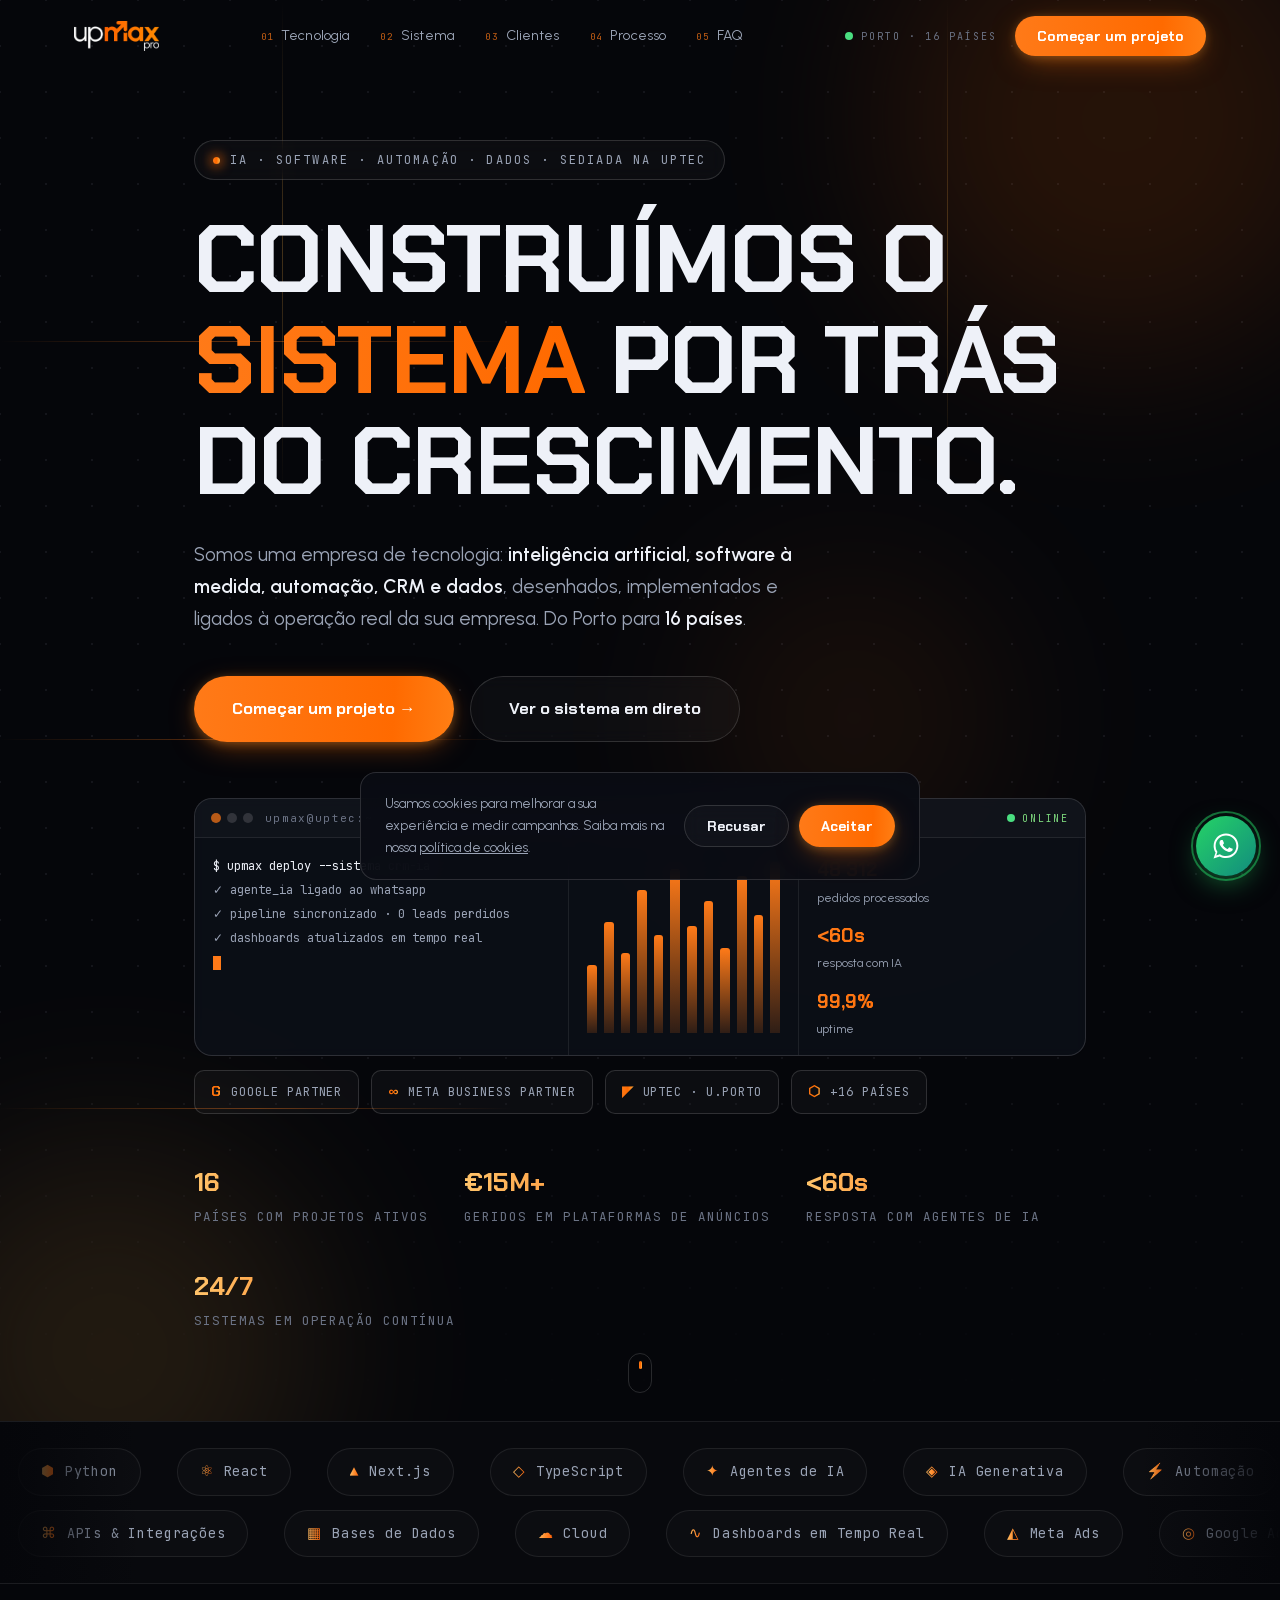
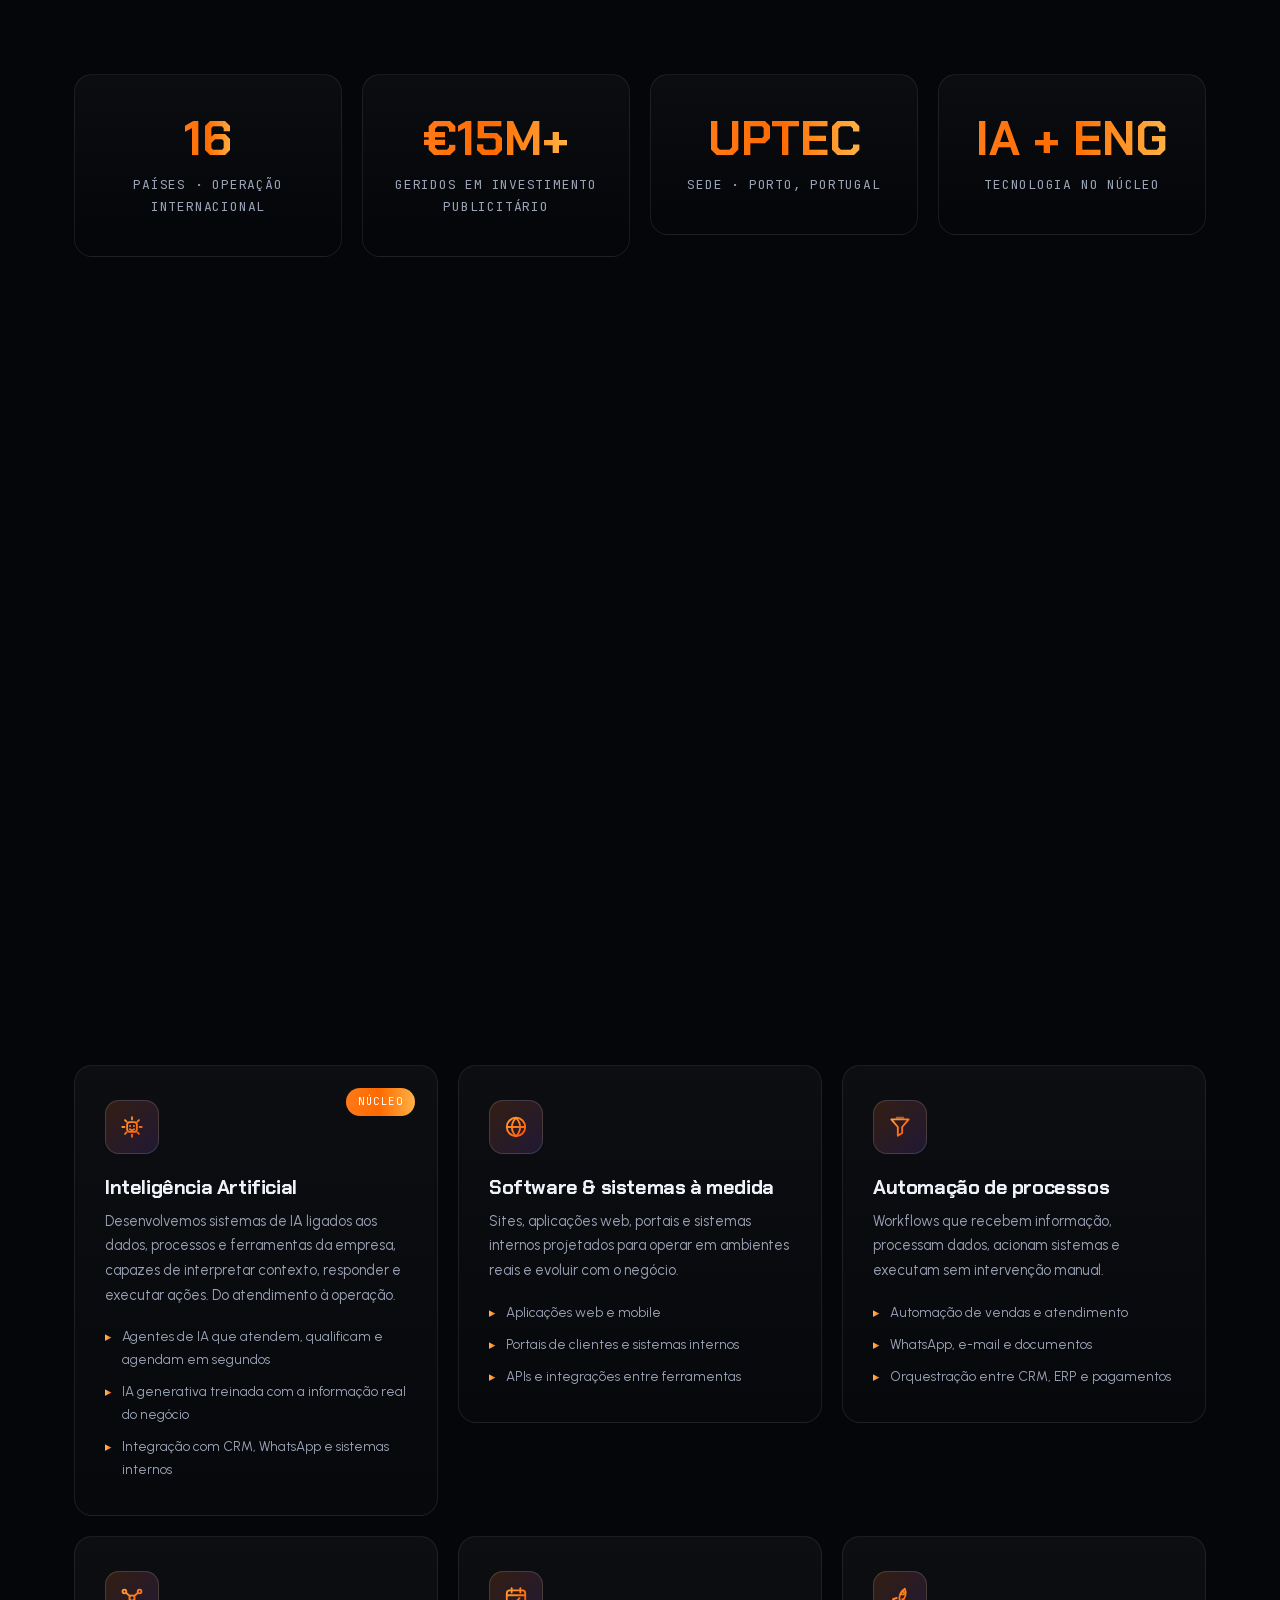
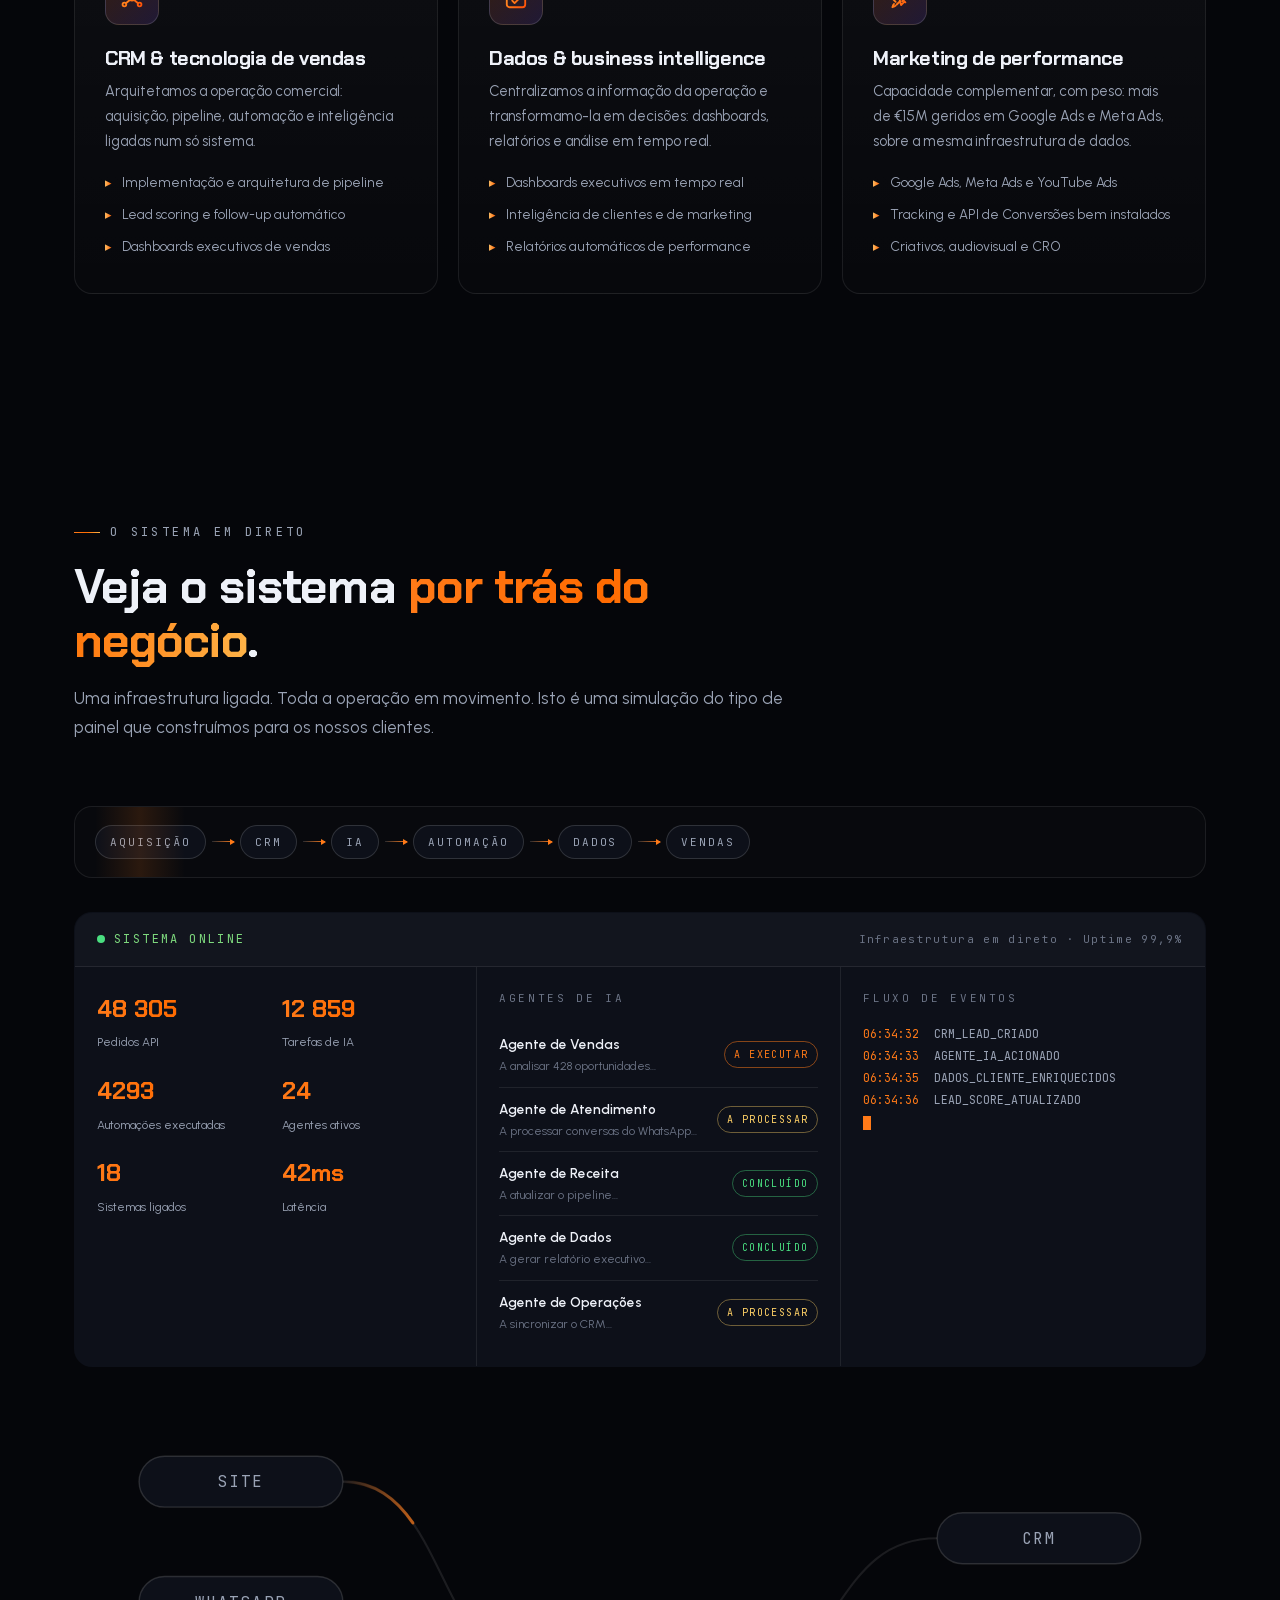
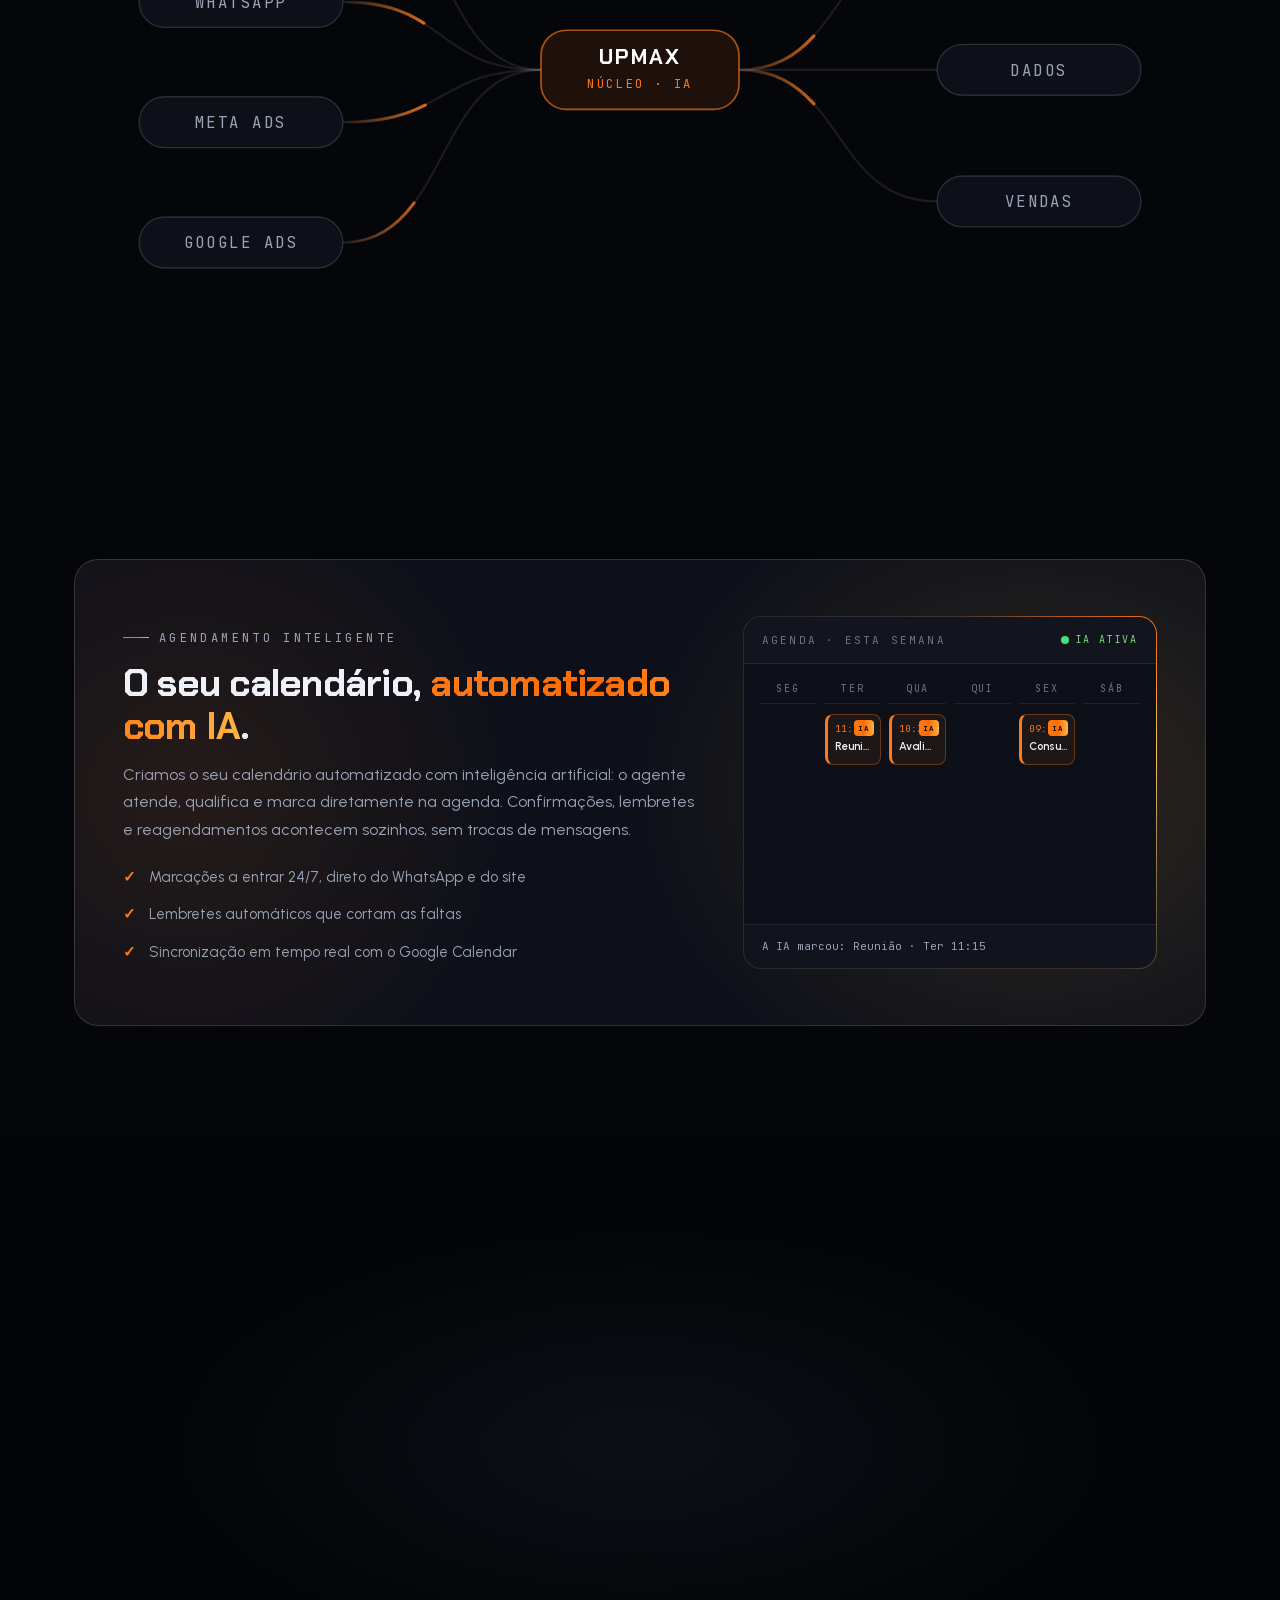
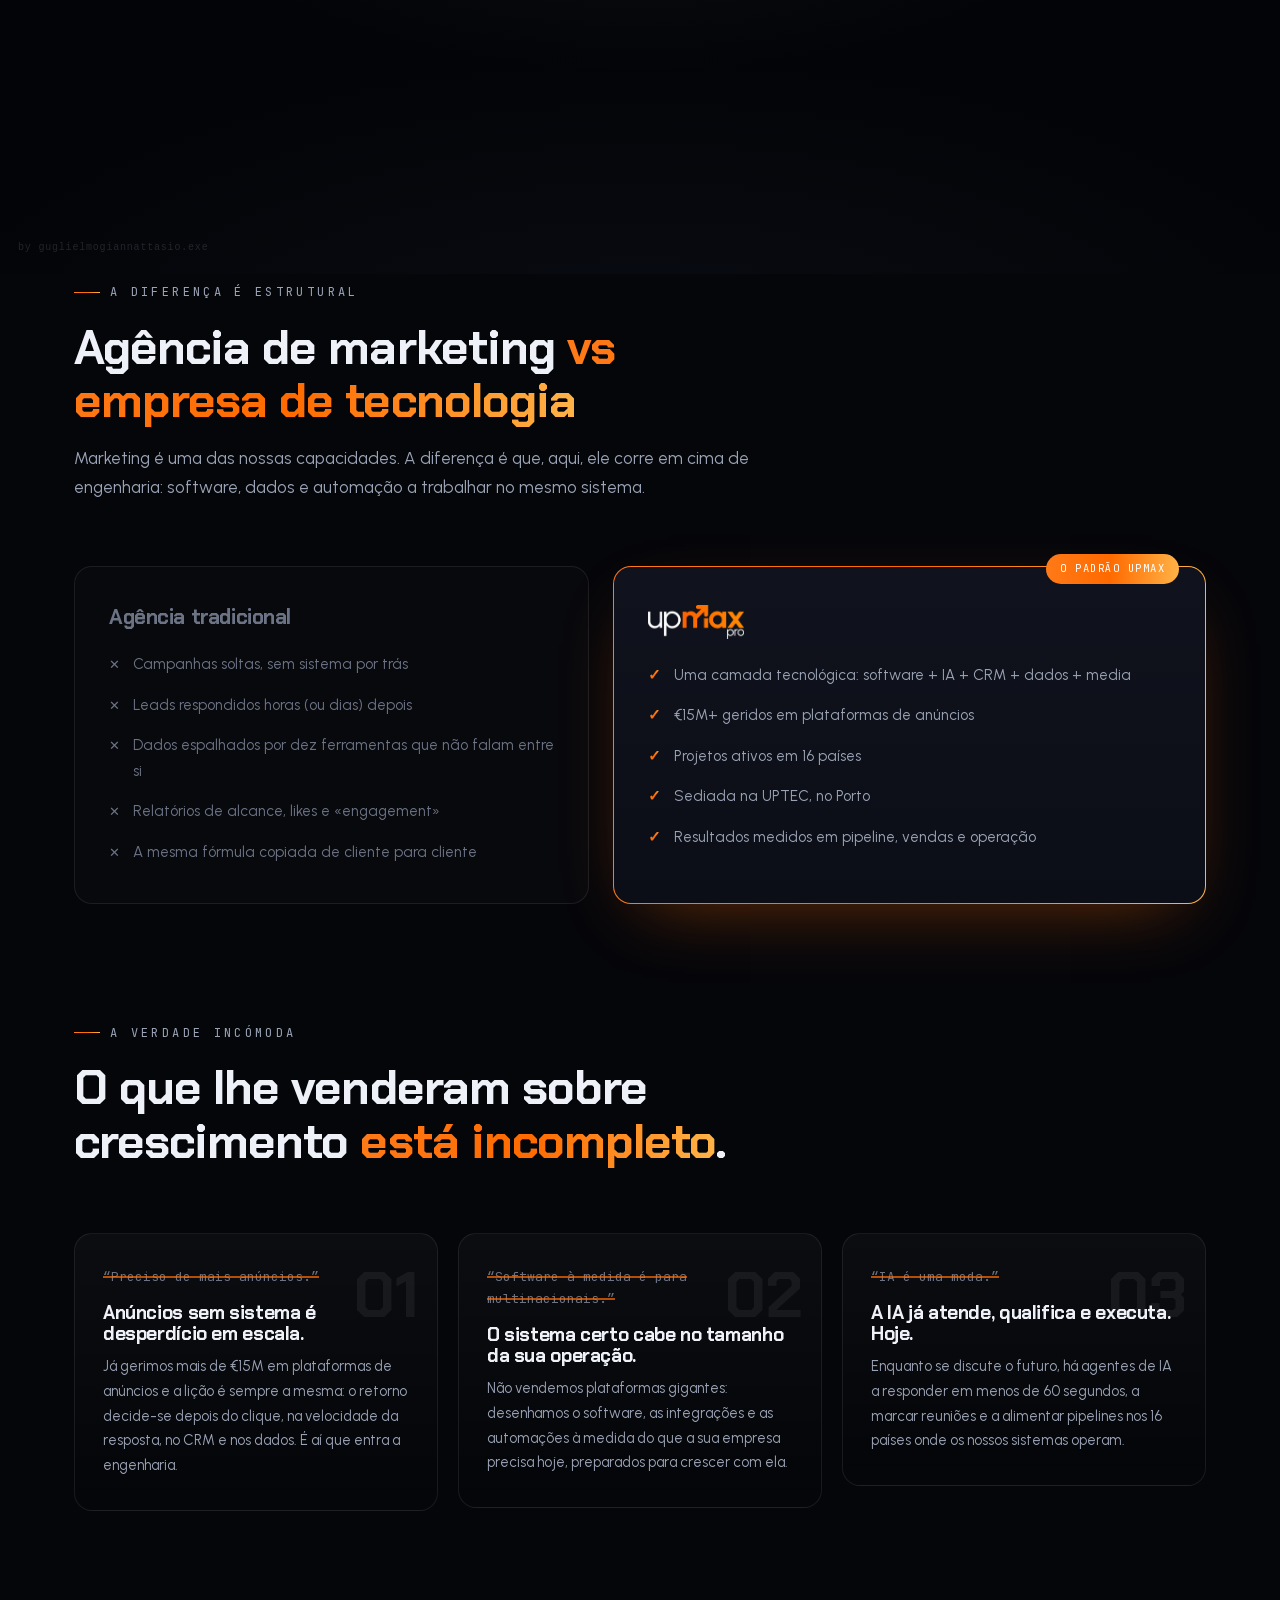
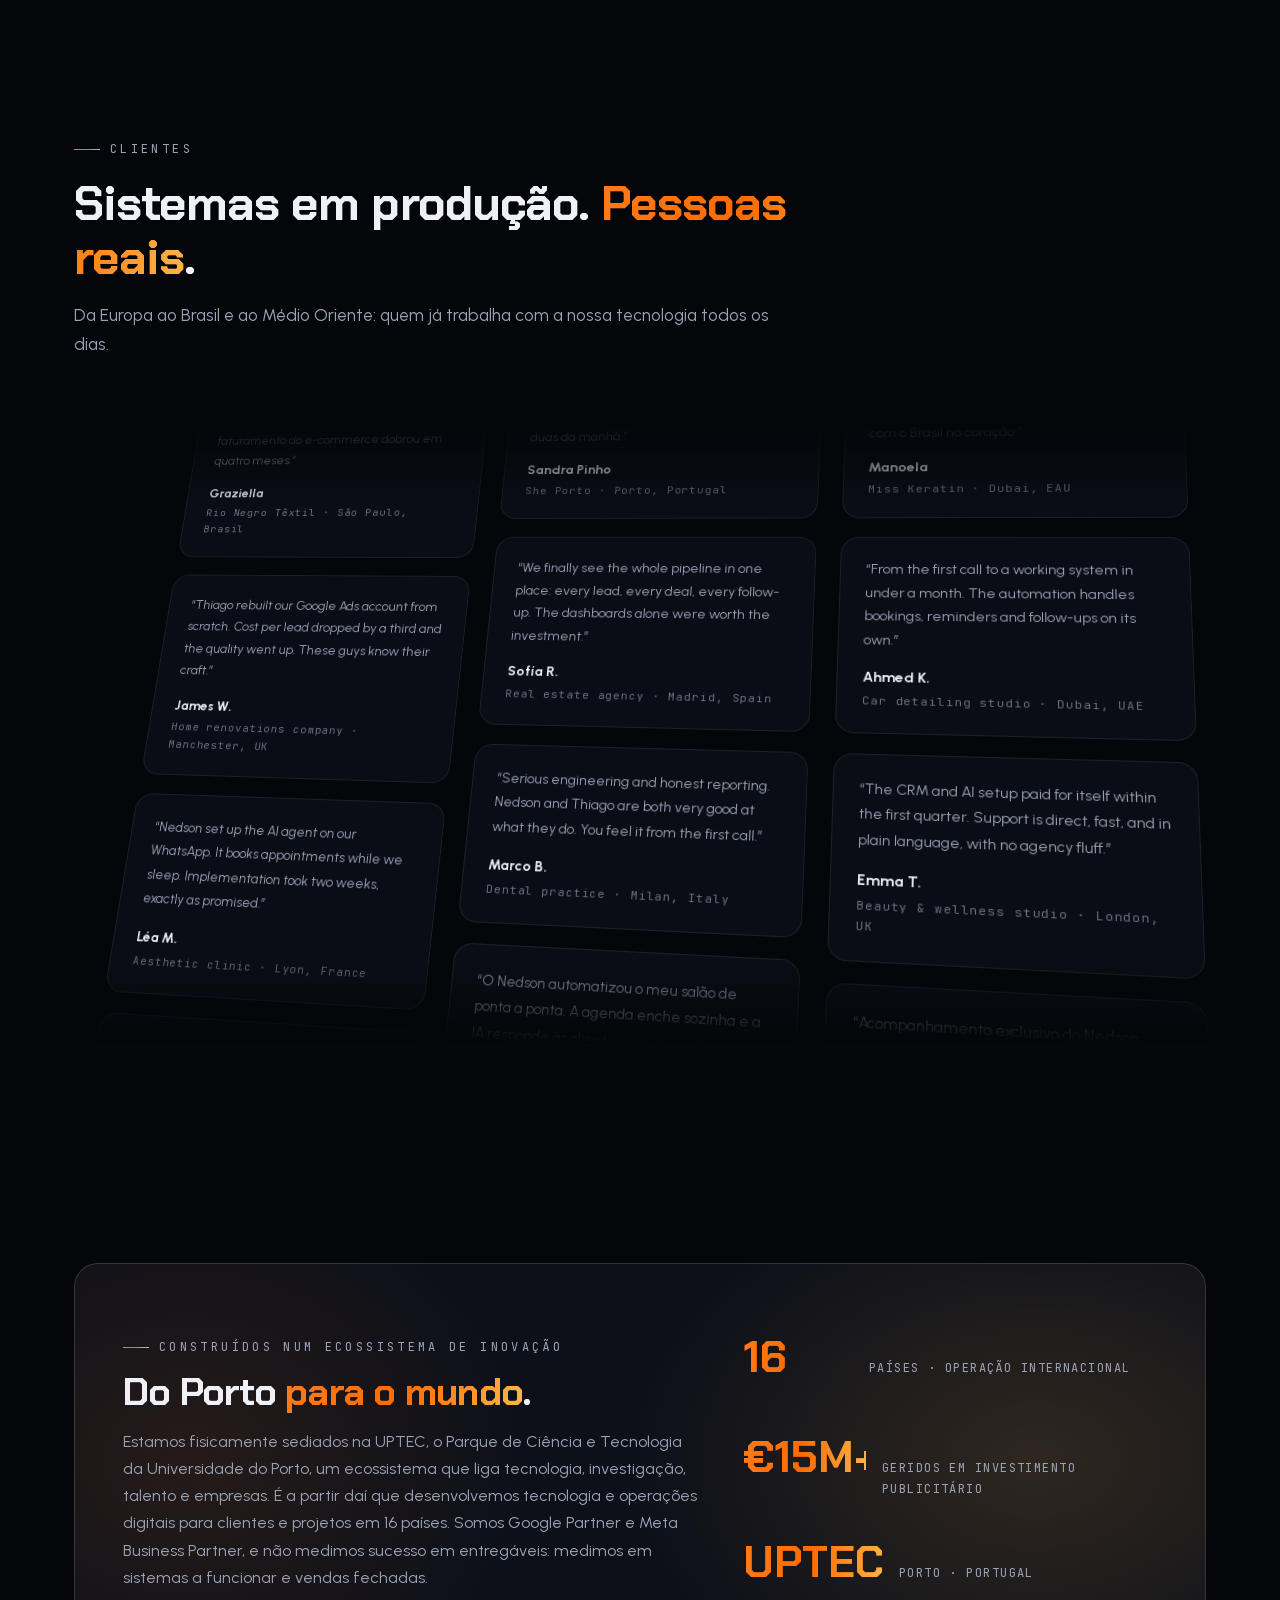
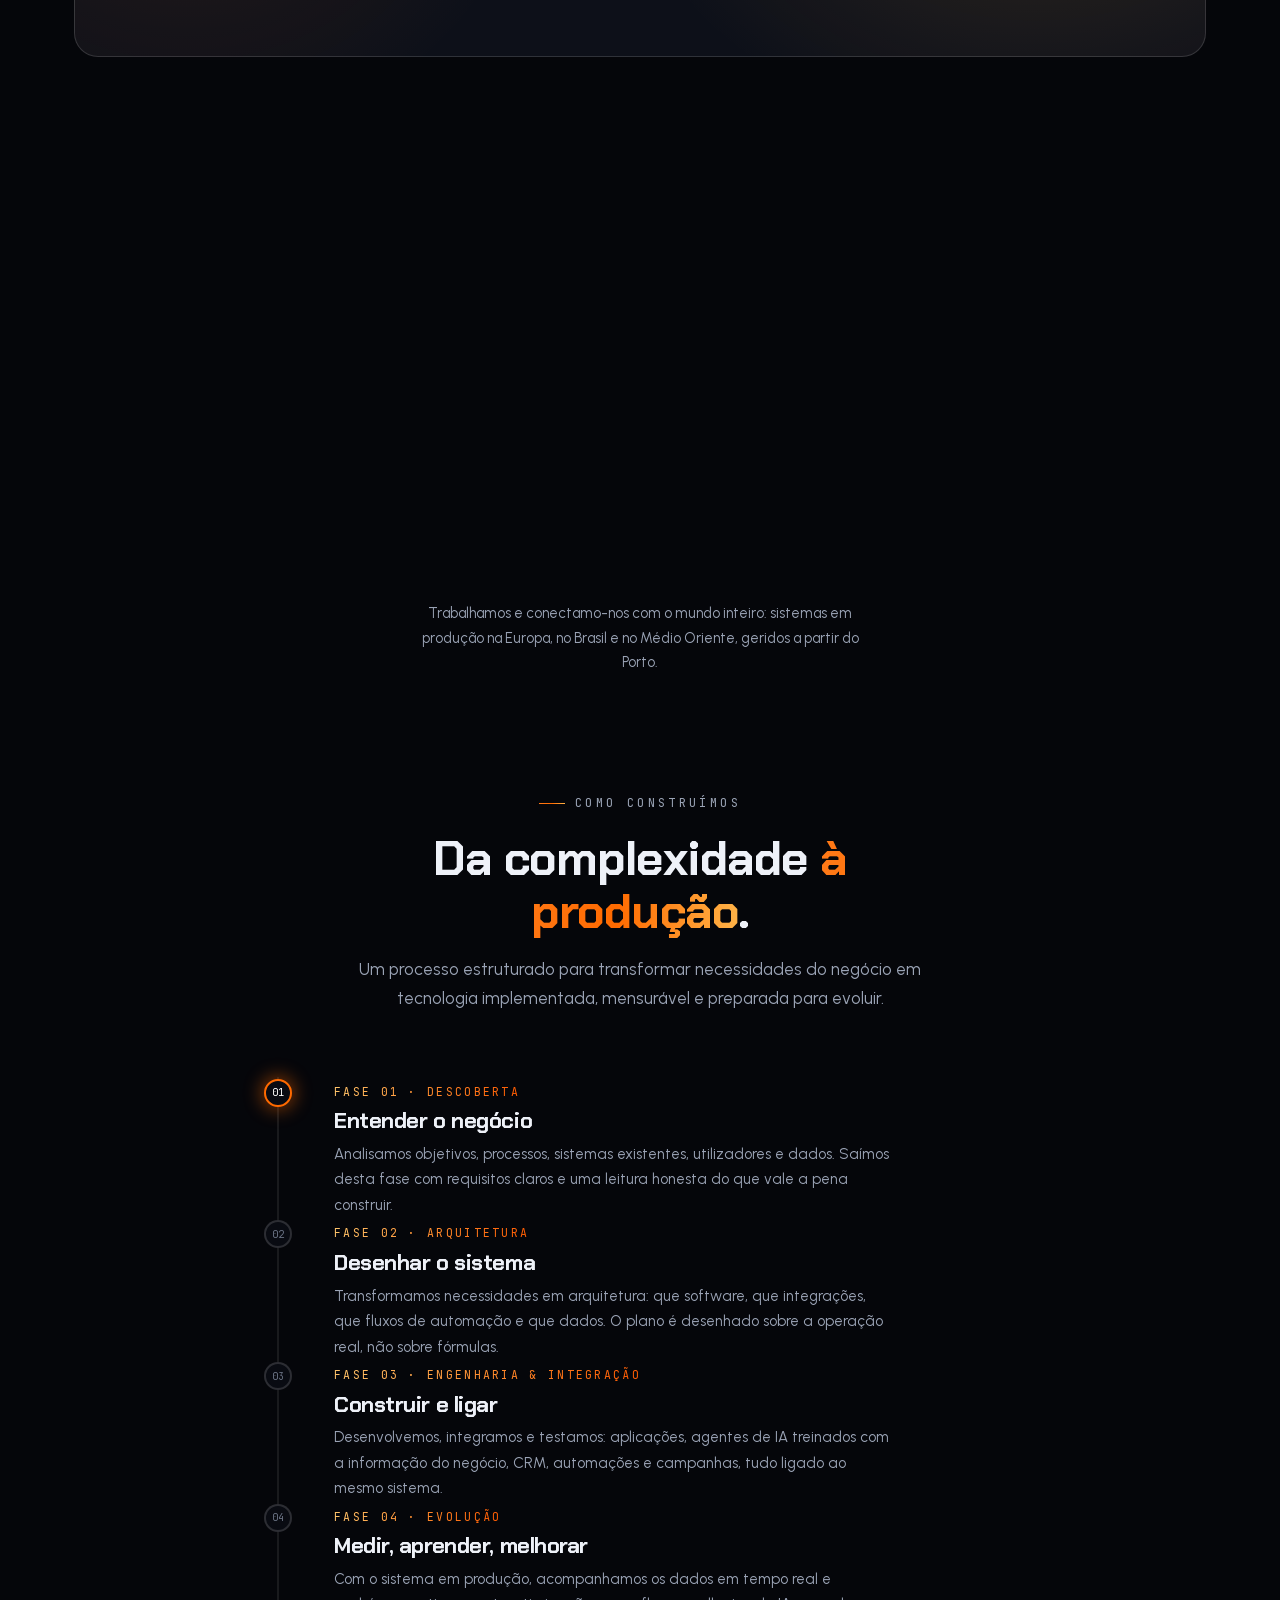
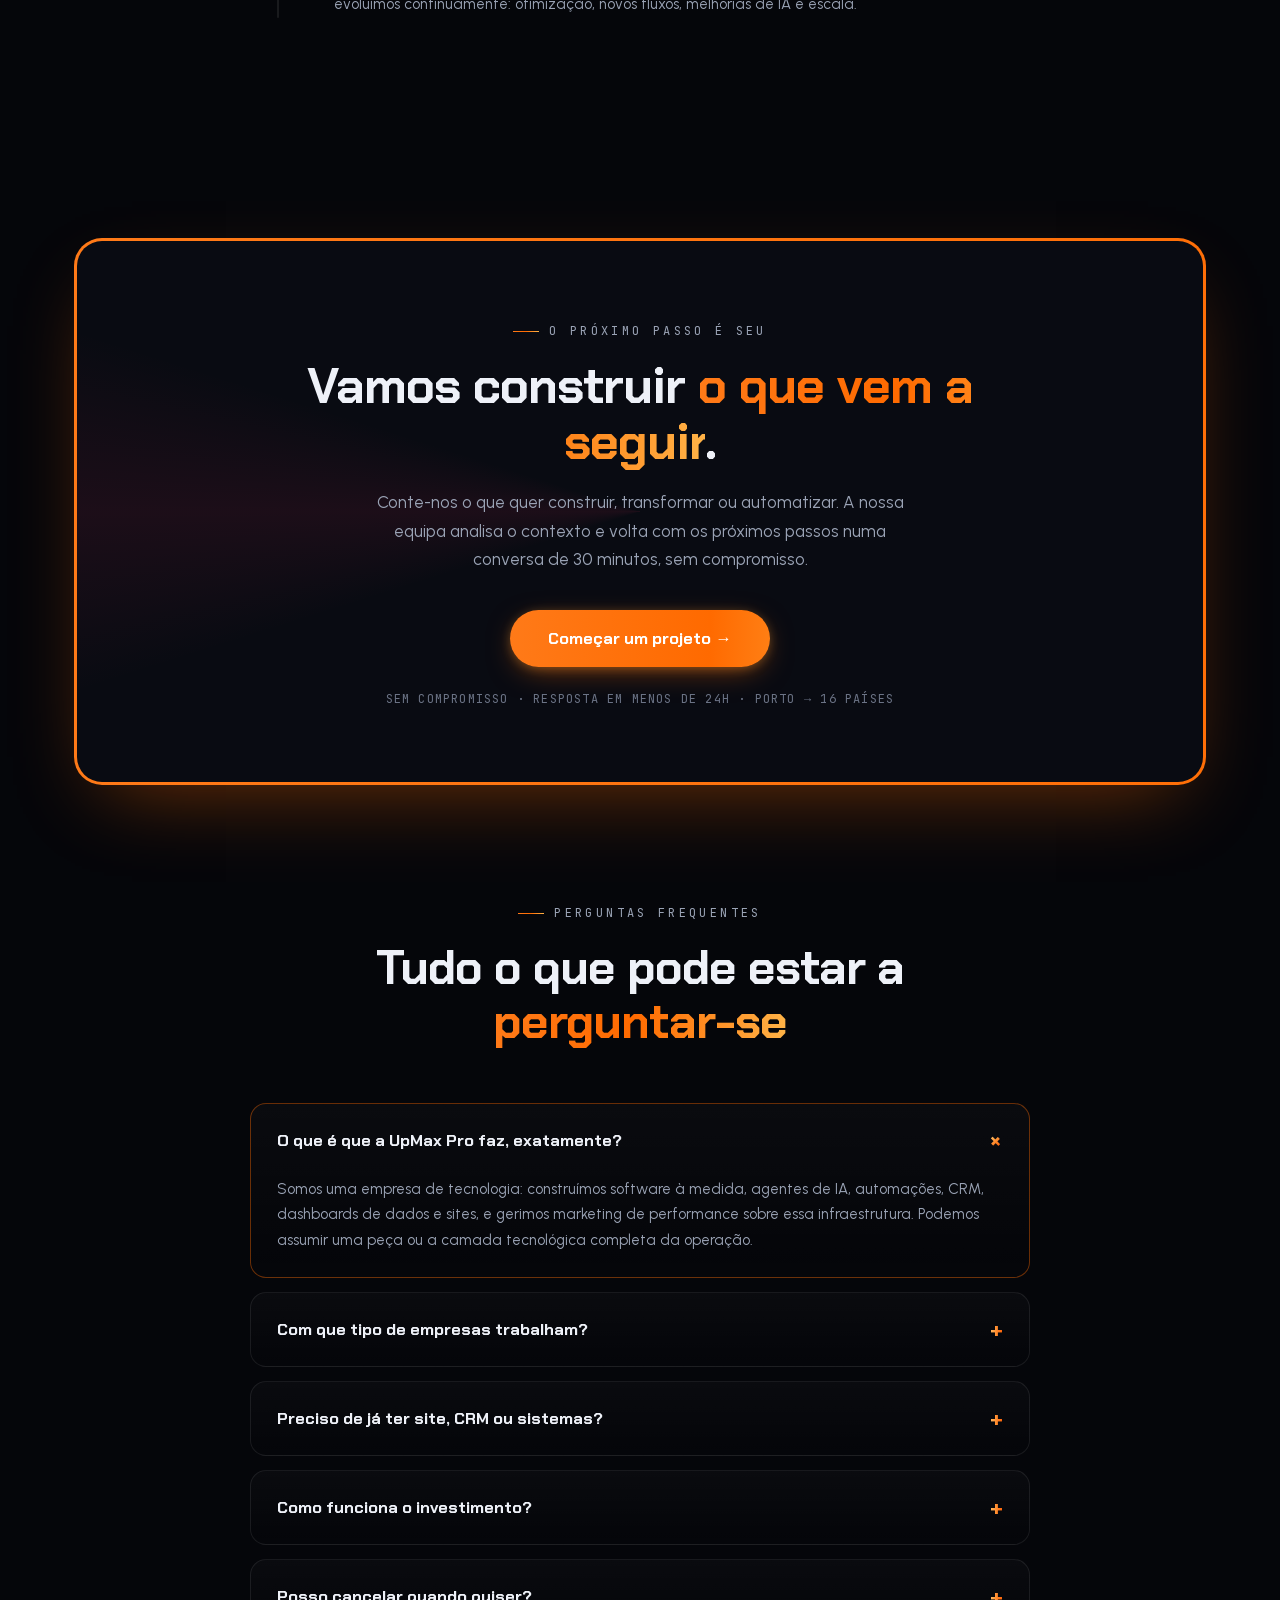
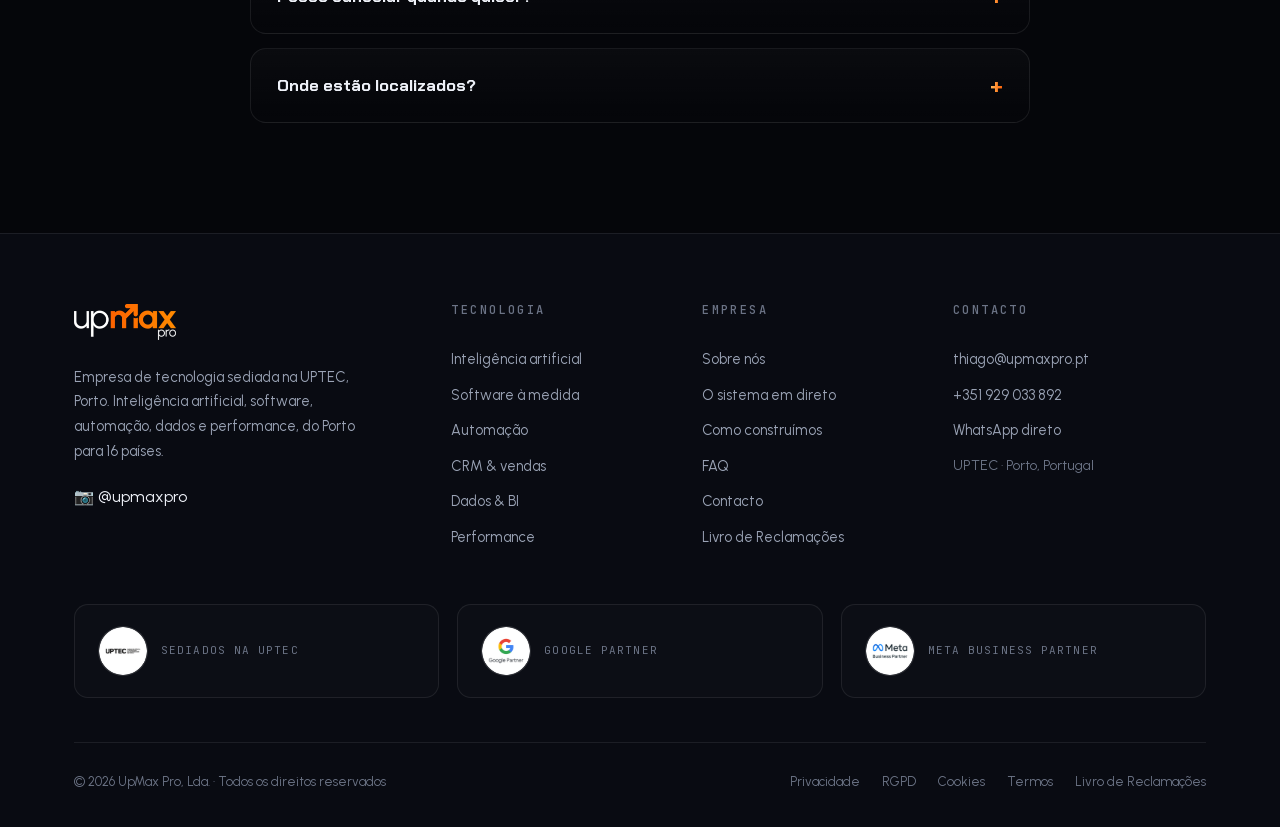
==== commit c1b85644: "Staging v7 Co-Authored-By: Claude Fable 5 <noreply@anthropic.com>" ====
--- a/index.html
+++ b/index.html
@@ -1,4 +1,4 @@
-<!DOCTYPE html><!--FPJsZHpRCcW54fwPniv9U--><html lang="pt-PT" class="__variable_171de1 __variable_220eb1 __variable_dd6ea7"><head><meta charSet="utf-8"/><meta name="viewport" content="width=device-width, initial-scale=1"/><link rel="preload" href="/_next/static/media/29e4af7482351bce-s.p.woff2" as="font" crossorigin="" type="font/woff2"/><link rel="preload" href="/_next/static/media/680d078f20ab2e33-s.p.woff2" as="font" crossorigin="" type="font/woff2"/><link rel="preload" href="/_next/static/media/84f090e3b62fb9e3-s.p.woff2" as="font" crossorigin="" type="font/woff2"/><link rel="preload" href="/_next/static/media/939c4f875ee75fbb-s.p.woff2" as="font" crossorigin="" type="font/woff2"/><link rel="preload" href="/_next/static/media/a22b1dc24103c00d-s.p.woff2" as="font" crossorigin="" type="font/woff2"/><link rel="preload" href="/_next/static/media/bb3ef058b751a6ad-s.p.woff2" as="font" crossorigin="" type="font/woff2"/><link rel="preload" href="/_next/static/media/e6fd32ec5acdd27d-s.p.woff2" as="font" crossorigin="" type="font/woff2"/><link rel="preload" href="/_next/static/media/f6d84cc3be9d6158-s.p.woff2" as="font" crossorigin="" type="font/woff2"/><link rel="preload" as="image" href="/logo.png"/><link rel="preload" as="image" href="/badge-uptec.png"/><link rel="preload" as="image" href="/badge-google.png"/><link rel="preload" as="image" href="/badge-meta.png"/><link rel="stylesheet" href="/_next/static/css/a8b8a03b88cb8173.css" data-precedence="next"/><link rel="stylesheet" href="/_next/static/css/360c9ef324606d5a.css" data-precedence="next"/><link rel="preload" as="script" fetchPriority="low" href="/_next/static/chunks/webpack-ab0f5635f34af2ac.js"/><script src="/_next/static/chunks/4bd1b696-c023c6e3521b1417.js" async=""></script><script src="/_next/static/chunks/255-9d0d2ba8fe9ae3d9.js" async=""></script><script src="/_next/static/chunks/main-app-77570149ba41b1ed.js" async=""></script><script src="/_next/static/chunks/app/page-ffbaa397a5b615b3.js" async=""></script><meta name="next-size-adjust" content=""/><title>UpMax Pro · Tecnologia, IA e Sistemas para Empresas</title><meta name="description" content="Empresa de tecnologia sediada na UPTEC, Porto: inteligência artificial, software à medida, automação, CRM, dados e marketing de performance. €15M+ geridos em anúncios, projetos em 16 países."/><meta name="keywords" content="automação,inteligência artificial,CRM,tráfego pago,sites,Porto,marketing digital"/><link rel="canonical" href="https://upmaxpro.pt/"/><meta property="og:title" content="UpMax Pro · Tecnologia, IA e Sistemas para Empresas"/><meta property="og:description" content="IA, software à medida, automação, CRM e dados, do Porto para 16 países. Sediada na UPTEC."/><meta property="og:url" content="https://upmaxpro.pt/"/><meta property="og:locale" content="pt_PT"/><meta property="og:image" content="https://upmaxpro.pt/og-image.png"/><meta property="og:image:width" content="1200"/><meta property="og:image:height" content="630"/><meta property="og:image:alt" content="UpMax Pro"/><meta property="og:type" content="website"/><meta name="twitter:card" content="summary_large_image"/><meta name="twitter:title" content="UpMax Pro · Tecnologia, IA e Sistemas para Empresas"/><meta name="twitter:description" content="IA, software à medida, automação, CRM e dados, do Porto para 16 países. Sediada na UPTEC."/><meta name="twitter:image" content="https://upmaxpro.pt/og-image.png"/><meta name="twitter:image:width" content="1200"/><meta name="twitter:image:height" content="630"/><meta name="twitter:image:alt" content="UpMax Pro"/><link rel="icon" href="/favicon.png"/><script src="/_next/static/chunks/polyfills-42372ed130431b0a.js" noModule=""></script></head><body><div hidden=""><!--$--><!--/$--></div><script type="application/ld+json">{"@context":"https://schema.org","@type":"ProfessionalService","name":"UpMax Pro","url":"https://upmaxpro.pt","email":"thiago@upmaxpro.pt","telephone":"+351929033892","description":"Empresa de tecnologia: inteligência artificial, software à medida, automação, CRM, dados e marketing de performance para empresas em 16 países.","address":{"@type":"PostalAddress","addressLocality":"Porto","addressCountry":"PT","streetAddress":"UPTEC, Universidade do Porto"},"sameAs":["https://www.instagram.com/upmaxpro/"],"areaServed":["PT","BR"]}</script><header class="nav "><div class="container nav-inner"><a href="#" class="nav-logo" aria-label="UpMax Pro"><img src="/logo.png" alt="UpMax Pro"/></a><nav class="nav-links" aria-label="Navegação principal"><a href="#servicos"><span class="nl-num">01</span>Tecnologia</a><a href="#sistema"><span class="nl-num">02</span>Sistema</a><a href="#clientes"><span class="nl-num">03</span>Clientes</a><a href="#processo"><span class="nl-num">04</span>Processo</a><a href="#faq"><span class="nl-num">05</span>FAQ</a></nav><div class="nav-right"><span class="nav-status" aria-hidden="true"><span class="pulse-dot"></span>PORTO · 16 PAÍSES</span><button class="btn btn-grad btn-sm nav-cta">Começar um projeto</button><button class="nav-burger " aria-label="Abrir menu" aria-expanded="false"><span></span><span></span></button></div></div><span class="nav-progress" style="width:0%" aria-hidden="true"></span></header><div class="nav-overlay " aria-hidden="true"><nav class="ov-links" aria-label="Menu"><a href="#servicos" style="--i:0"><span class="ov-num">01</span>Tecnologia<span class="ov-arrow">→</span></a><a href="#sistema" style="--i:1"><span class="ov-num">02</span>Sistema<span class="ov-arrow">→</span></a><a href="#clientes" style="--i:2"><span class="ov-num">03</span>Clientes<span class="ov-arrow">→</span></a><a href="#processo" style="--i:3"><span class="ov-num">04</span>Processo<span class="ov-arrow">→</span></a><a href="#faq" style="--i:4"><span class="ov-num">05</span>FAQ<span class="ov-arrow">→</span></a></nav><div class="ov-foot"><button class="btn btn-grad btn-lg">Começar um projeto →</button><div class="ov-meta"><span>UPTEC · PORTO · PORTUGAL</span><a href="tel:+351929033892">+351 929 033 892</a></div></div></div><main><section class="hero"><canvas class="kinetic-grid" aria-hidden="true"></canvas><canvas class="net-canvas" aria-hidden="true"></canvas><div class="hero-circuit" aria-hidden="true"><span class="scan scan-h s1"></span><span class="scan scan-h s2"></span><span class="scan scan-h s3"></span><span class="scan scan-v s4"></span><span class="scan scan-v s5"></span></div><div class="hero-orb orb-1"></div><div class="hero-orb orb-2"></div><div class="hero-orb orb-3"></div><div class="container hero-content"><div class="hero-badge"><span class="dot"></span>IA · Software · Automação · Dados · Sediada na UPTEC</div><h1>Construímos o <span class="grad-text">sistema</span> por trás do crescimento.</h1><p class="hero-sub">Somos uma empresa de tecnologia: <strong>inteligência artificial, software à medida, automação, CRM e dados</strong>, desenhados, implementados e ligados à operação real da sua empresa. Do Porto para <strong>16 países</strong>.</p><div class="hero-ctas"><button class="btn btn-grad btn-lg">Começar um projeto →</button><a href="#sistema" class="btn btn-ghost btn-lg">Ver o sistema em direto</a></div><div class="hconsole" aria-hidden="true"><div class="hc-bar"><span class="hc-dots"><i></i><i></i><i></i></span><span class="hc-title">upmax@uptec:~ sistema</span><span class="hc-live"><span class="pulse-dot"></span> online</span></div><div class="hc-grid"><div class="hc-term"><div class="hc-line">$ upmax deploy --sistema crm-ia</div><span class="term-caret"></span></div><div class="hc-bars"><span style="--bh:38%;--bd:0s"></span><span style="--bh:62%;--bd:0.18s"></span><span style="--bh:45%;--bd:0.36s"></span><span style="--bh:80%;--bd:0.54s"></span><span style="--bh:55%;--bd:0.72s"></span><span style="--bh:92%;--bd:0.8999999999999999s"></span><span style="--bh:60%;--bd:1.08s"></span><span style="--bh:74%;--bd:1.26s"></span><span style="--bh:48%;--bd:1.44s"></span><span style="--bh:88%;--bd:1.6199999999999999s"></span><span style="--bh:66%;--bd:1.7999999999999998s"></span><span style="--bh:96%;--bd:1.98s"></span></div><div class="hc-stats"><div><span class="pnum">48 291</span><span class="plbl">pedidos processados</span></div><div><span class="pnum">&lt;60s</span><span class="plbl">resposta com IA</span></div><div><span class="pnum">99,9%</span><span class="plbl">uptime</span></div></div></div></div><div class="hero-partners"><span class="pbadge"><span class="pico">G</span> Google Partner</span><span class="pbadge"><span class="pico">∞</span> Meta Business Partner</span><span class="pbadge"><span class="pico">◤</span> UPTEC · U.Porto</span><span class="pbadge"><span class="pico">⬡</span> +16 países</span></div><div class="hero-proof"><div class="item"><span class="num">16</span><span class="lbl">países com projetos ativos</span></div><div class="item"><span class="num">€15M+</span><span class="lbl">geridos em plataformas de anúncios</span></div><div class="item"><span class="num">&lt;60s</span><span class="lbl">resposta com agentes de IA</span></div><div class="item"><span class="num">24/7</span><span class="lbl">sistemas em operação contínua</span></div></div></div><div class="hero-scroll" aria-hidden="true"></div></section><div class="marquee-wrap" id="stack" aria-label="Tecnologias que utilizamos"><div class="marquee "><span class="chip"><span class="ic">⬢</span>Python</span><span class="chip"><span class="ic">⚛</span>React</span><span class="chip"><span class="ic">▲</span>Next.js</span><span class="chip"><span class="ic">◇</span>TypeScript</span><span class="chip"><span class="ic">✦</span>Agentes de IA</span><span class="chip"><span class="ic">◈</span>IA Generativa</span><span class="chip"><span class="ic">⚡</span>Automação</span><span class="chip"><span class="ic">◉</span>CRM</span><span class="chip"><span class="ic">✆</span>WhatsApp API</span><span class="chip"><span class="ic">⬢</span>Python</span><span class="chip"><span class="ic">⚛</span>React</span><span class="chip"><span class="ic">▲</span>Next.js</span><span class="chip"><span class="ic">◇</span>TypeScript</span><span class="chip"><span class="ic">✦</span>Agentes de IA</span><span class="chip"><span class="ic">◈</span>IA Generativa</span><span class="chip"><span class="ic">⚡</span>Automação</span><span class="chip"><span class="ic">◉</span>CRM</span><span class="chip"><span class="ic">✆</span>WhatsApp API</span></div><div style="height:14px"></div><div class="marquee reverse"><span class="chip"><span class="ic">⌘</span>APIs &amp; Integrações</span><span class="chip"><span class="ic">▦</span>Bases de Dados</span><span class="chip"><span class="ic">☁</span>Cloud</span><span class="chip"><span class="ic">∿</span>Dashboards em Tempo Real</span><span class="chip"><span class="ic">◭</span>Meta Ads</span><span class="chip"><span class="ic">◎</span>Google Ads</span><span class="chip"><span class="ic">▤</span>Tracking &amp; Analytics</span><span class="chip"><span class="ic">◷</span>Agendamento Inteligente</span><span class="chip"><span class="ic">⌘</span>APIs &amp; Integrações</span><span class="chip"><span class="ic">▦</span>Bases de Dados</span><span class="chip"><span class="ic">☁</span>Cloud</span><span class="chip"><span class="ic">∿</span>Dashboards em Tempo Real</span><span class="chip"><span class="ic">◭</span>Meta Ads</span><span class="chip"><span class="ic">◎</span>Google Ads</span><span class="chip"><span class="ic">▤</span>Tracking &amp; Analytics</span><span class="chip"><span class="ic">◷</span>Agendamento Inteligente</span></div></div><section class="section" style="padding-top:90px;padding-bottom:0"><div class="container"><div class="stats"><div class="reveal " style="--d:0s"><div class="stat"><span class="num">0</span><div class="lbl">países · operação internacional</div></div></div><div class="reveal " style="--d:0.1s"><div class="stat"><span class="num">€0M+</span><div class="lbl">geridos em investimento publicitário</div></div></div><div class="reveal " style="--d:0.2s"><div class="stat"><span class="num">UPTEC</span><div class="lbl">sede · Porto, Portugal</div></div></div><div class="reveal " style="--d:0.30000000000000004s"><div class="stat"><span class="num">IA + ENG</span><div class="lbl">tecnologia no núcleo</div></div></div></div></div></section><section class="section" style="padding-top:70px;padding-bottom:0"><div class="container"><div class="reveal " style="--d:0s"><div class="dcards" aria-label="Pilares da UpMax Pro"><div class="dc"><span class="tag">01</span><h3>Engenharia</h3><span class="dc-place">SOFTWARE · APIS · CLOUD</span><p>Sistemas desenhados da arquitetura à produção, prontos para operar em ambientes reais e evoluir com o negócio.</p><span class="dc-metric">Da ideia à produção</span></div><div class="dc"><span class="tag">02</span><h3>Inteligência</h3><span class="dc-place">IA · AGENTES · DADOS</span><p>Agentes e dashboards ligados à informação real da empresa, a interpretar contexto, decidir e executar.</p><span class="dc-metric">Decisões em tempo real</span></div><div class="dc"><span class="tag">03</span><h3>Escala</h3><span class="dc-place">16 PAÍSES · €15M+ GERIDOS</span><p>A mesma infraestrutura a servir operações na Europa, no Brasil e no Médio Oriente.</p><span class="dc-metric">Do Porto para o mundo</span></div></div></div></div></section><section class="section" id="servicos"><div class="container"><div class="reveal " style="--d:0s"><div class="section-head"><span class="kicker">Capacidades</span><h2>Tecnologia em <span class="grad-text">toda a operação</span>.</h2><p>Da primeira interação com um cliente à infraestrutura que sustenta a operação: ligamos dados, processos, equipas e crescimento numa única camada tecnológica.</p></div></div><div class="bento"><div class="reveal card-wrap wide-wrap" style="--d:0s"><div class="card wide"><span class="tag">Núcleo</span><div class="card-icon"><svg viewBox="0 0 24 24"><defs><linearGradient id="g" x1="0" y1="0" x2="24" y2="24" gradientUnits="userSpaceOnUse"><stop offset="0" stop-color="#ffb347"></stop><stop offset="0.5" stop-color="#ff7a18"></stop><stop offset="1" stop-color="#ff3d00"></stop></linearGradient></defs><path fill="none" stroke="url(#g)" stroke-width="1.7" stroke-linecap="round" stroke-linejoin="round" d="M12 3v2M12 19v2M3 12h2M19 12h2M5.6 5.6l1.4 1.4M17 17l1.4 1.4M18.4 5.6L17 7M7 17l-1.4 1.4"></path><rect fill="none" stroke="url(#g)" stroke-width="1.7" stroke-linecap="round" stroke-linejoin="round" x="7.5" y="7.5" width="9" height="9" rx="2.5"></rect><circle cx="10.2" cy="11" r="0.9" fill="url(#g)" stroke="none"></circle><circle cx="13.8" cy="11" r="0.9" fill="url(#g)" stroke="none"></circle><path fill="none" stroke="url(#g)" stroke-width="1.7" stroke-linecap="round" stroke-linejoin="round" d="M10 14c.6.6 1.3.9 2 .9s1.4-.3 2-.9"></path></svg></div><h3>Inteligência Artificial</h3><p>Desenvolvemos sistemas de IA ligados aos dados, processos e ferramentas da empresa, capazes de interpretar contexto, responder e executar ações. Do atendimento à operação.</p><ul><li>Agentes de IA que atendem, qualificam e agendam em segundos</li><li>IA generativa treinada com a informação real do negócio</li><li>Integração com CRM, WhatsApp e sistemas internos</li></ul></div></div><div class="reveal " style="--d:0.08s"><div class="card "><div class="card-icon"><svg viewBox="0 0 24 24"><defs><linearGradient id="g" x1="0" y1="0" x2="24" y2="24" gradientUnits="userSpaceOnUse"><stop offset="0" stop-color="#ffb347"></stop><stop offset="0.5" stop-color="#ff7a18"></stop><stop offset="1" stop-color="#ff3d00"></stop></linearGradient></defs><circle fill="none" stroke="url(#g)" stroke-width="1.7" stroke-linecap="round" stroke-linejoin="round" cx="12" cy="12" r="8.5"></circle><path fill="none" stroke="url(#g)" stroke-width="1.7" stroke-linecap="round" stroke-linejoin="round" d="M3.5 12h17M12 3.5c2.5 2.4 3.8 5.3 3.8 8.5s-1.3 6.1-3.8 8.5c-2.5-2.4-3.8-5.3-3.8-8.5s1.3-6.1 3.8-8.5z"></path></svg></div><h3>Software &amp; sistemas à medida</h3><p>Sites, aplicações web, portais e sistemas internos projetados para operar em ambientes reais e evoluir com o negócio.</p><ul><li>Aplicações web e mobile</li><li>Portais de clientes e sistemas internos</li><li>APIs e integrações entre ferramentas</li></ul></div></div><div class="reveal " style="--d:0.16s"><div class="card "><div class="card-icon"><svg viewBox="0 0 24 24"><defs><linearGradient id="g" x1="0" y1="0" x2="24" y2="24" gradientUnits="userSpaceOnUse"><stop offset="0" stop-color="#ffb347"></stop><stop offset="0.5" stop-color="#ff7a18"></stop><stop offset="1" stop-color="#ff3d00"></stop></linearGradient></defs><path fill="none" stroke="url(#g)" stroke-width="1.7" stroke-linecap="round" stroke-linejoin="round" d="M4 5h16l-6 7v5.5l-4 2.5v-8L4 5z"></path><path fill="none" stroke="url(#g)" stroke-width="1.7" stroke-linecap="round" stroke-linejoin="round" d="M9 3.5h6" opacity="0.6"></path></svg></div><h3>Automação de processos</h3><p>Workflows que recebem informação, processam dados, acionam sistemas e executam sem intervenção manual.</p><ul><li>Automação de vendas e atendimento</li><li>WhatsApp, e-mail e documentos</li><li>Orquestração entre CRM, ERP e pagamentos</li></ul></div></div><div class="reveal " style="--d:0s"><div class="card "><div class="card-icon"><svg viewBox="0 0 24 24"><defs><linearGradient id="g" x1="0" y1="0" x2="24" y2="24" gradientUnits="userSpaceOnUse"><stop offset="0" stop-color="#ffb347"></stop><stop offset="0.5" stop-color="#ff7a18"></stop><stop offset="1" stop-color="#ff3d00"></stop></linearGradient></defs><circle fill="none" stroke="url(#g)" stroke-width="1.7" stroke-linecap="round" stroke-linejoin="round" cx="12" cy="12" r="2.4"></circle><circle fill="none" stroke="url(#g)" stroke-width="1.7" stroke-linecap="round" stroke-linejoin="round" cx="5" cy="6" r="1.7"></circle><circle fill="none" stroke="url(#g)" stroke-width="1.7" stroke-linecap="round" stroke-linejoin="round" cx="19" cy="6" r="1.7"></circle><circle fill="none" stroke="url(#g)" stroke-width="1.7" stroke-linecap="round" stroke-linejoin="round" cx="5" cy="18" r="1.7"></circle><circle fill="none" stroke="url(#g)" stroke-width="1.7" stroke-linecap="round" stroke-linejoin="round" cx="19" cy="18" r="1.7"></circle><path fill="none" stroke="url(#g)" stroke-width="1.7" stroke-linecap="round" stroke-linejoin="round" d="M6.4 7.1l3.6 3.1M17.6 7.1l-3.6 3.1M6.4 16.9l3.6-3.1M17.6 16.9l-3.6-3.1"></path></svg></div><h3>CRM &amp; tecnologia de vendas</h3><p>Arquitetamos a operação comercial: aquisição, pipeline, automação e inteligência ligadas num só sistema.</p><ul><li>Implementação e arquitetura de pipeline</li><li>Lead scoring e follow-up automático</li><li>Dashboards executivos de vendas</li></ul></div></div><div class="reveal " style="--d:0.08s"><div class="card "><div class="card-icon"><svg viewBox="0 0 24 24"><defs><linearGradient id="g" x1="0" y1="0" x2="24" y2="24" gradientUnits="userSpaceOnUse"><stop offset="0" stop-color="#ffb347"></stop><stop offset="0.5" stop-color="#ff7a18"></stop><stop offset="1" stop-color="#ff3d00"></stop></linearGradient></defs><rect fill="none" stroke="url(#g)" stroke-width="1.7" stroke-linecap="round" stroke-linejoin="round" x="3.5" y="5" width="17" height="15.5" rx="2.5"></rect><path fill="none" stroke="url(#g)" stroke-width="1.7" stroke-linecap="round" stroke-linejoin="round" d="M3.5 9.5h17M8 3v4M16 3v4"></path><path fill="none" stroke="url(#g)" stroke-width="1.7" stroke-linecap="round" stroke-linejoin="round" d="M8.5 14.5l2.2 2.2 4.6-4.6"></path></svg></div><h3>Dados &amp; business intelligence</h3><p>Centralizamos a informação da operação e transformamo-la em decisões: dashboards, relatórios e análise em tempo real.</p><ul><li>Dashboards executivos em tempo real</li><li>Inteligência de clientes e de marketing</li><li>Relatórios automáticos de performance</li></ul></div></div><div class="reveal " style="--d:0.16s"><div class="card "><div class="card-icon"><svg viewBox="0 0 24 24"><defs><linearGradient id="g" x1="0" y1="0" x2="24" y2="24" gradientUnits="userSpaceOnUse"><stop offset="0" stop-color="#ffb347"></stop><stop offset="0.5" stop-color="#ff7a18"></stop><stop offset="1" stop-color="#ff3d00"></stop></linearGradient></defs><path fill="none" stroke="url(#g)" stroke-width="1.7" stroke-linecap="round" stroke-linejoin="round" d="M12 15c-1.5-4.5.5-9.5 4.5-11.5 2 4 0 9-2.5 11.5"></path><path fill="none" stroke="url(#g)" stroke-width="1.7" stroke-linecap="round" stroke-linejoin="round" d="M12 15l-3 3M14 13l3 3M9 12l-3.5 1L8 15.5M12 15l1 3.5L15.5 16"></path><circle fill="none" stroke="url(#g)" stroke-width="1.7" stroke-linecap="round" stroke-linejoin="round" cx="14.5" cy="7.5" r="1.4"></circle><path fill="none" stroke="url(#g)" stroke-width="1.7" stroke-linecap="round" stroke-linejoin="round" d="M6.5 17.5c-1 1-1.5 3-1.5 3s2-.5 3-1.5"></path></svg></div><h3>Marketing de performance</h3><p>Capacidade complementar, com peso: mais de €15M geridos em Google Ads e Meta Ads, sobre a mesma infraestrutura de dados.</p><ul><li>Google Ads, Meta Ads e YouTube Ads</li><li>Tracking e API de Conversões bem instalados</li><li>Criativos, audiovisual e CRO</li></ul></div></div></div></div></section><section class="section" id="sistema"><div class="container"><div class="reveal " style="--d:0s"><div class="section-head"><span class="kicker">O sistema em direto</span><h2>Veja o sistema <span class="grad-text">por trás do negócio</span>.</h2><p>Uma infraestrutura ligada. Toda a operação em movimento. Isto é uma simulação do tipo de painel que construímos para os nossos clientes.</p></div></div><div class="reveal " style="--d:0s"><div class="flowline" aria-hidden="true"><span class="flow-node"><span class="flow-chip">Aquisição</span><span class="flow-arrow"></span></span><span class="flow-node"><span class="flow-chip">CRM</span><span class="flow-arrow"></span></span><span class="flow-node"><span class="flow-chip">IA</span><span class="flow-arrow"></span></span><span class="flow-node"><span class="flow-chip">Automação</span><span class="flow-arrow"></span></span><span class="flow-node"><span class="flow-chip">Dados</span><span class="flow-arrow"></span></span><span class="flow-node"><span class="flow-chip">Vendas</span></span><span class="flow-pulse"></span></div></div><div class="reveal " style="--d:0s"><div class="panel agb"><div class="panel-head"><span class="panel-status"><span class="pulse-dot"></span> SISTEMA ONLINE</span><span class="panel-meta">Infraestrutura em direto · Uptime 99,9%</span></div><div class="panel-grid"><div class="panel-stats"><div class="pstat"><span class="pnum">48 291</span><span class="plbl">Pedidos API</span></div><div class="pstat"><span class="pnum">12 847</span><span class="plbl">Tarefas de IA</span></div><div class="pstat"><span class="pnum">4281</span><span class="plbl">Automações executadas</span></div><div class="pstat"><span class="pnum">24</span><span class="plbl">Agentes ativos</span></div><div class="pstat"><span class="pnum">18</span><span class="plbl">Sistemas ligados</span></div><div class="pstat"><span class="pnum">42<!-- -->ms</span><span class="plbl">Latência</span></div></div><div class="panel-agents"><div class="pane-title">Agentes de IA</div><div class="agent-row"><div><span class="agent-name">Agente de Vendas</span><span class="agent-task">A analisar 428 oportunidades<!-- -->…</span></div><span class="agent-status s0">A EXECUTAR</span></div><div class="agent-row"><div><span class="agent-name">Agente de Atendimento</span><span class="agent-task">A processar conversas do WhatsApp<!-- -->…</span></div><span class="agent-status s1">A PROCESSAR</span></div><div class="agent-row"><div><span class="agent-name">Agente de Receita</span><span class="agent-task">A atualizar o pipeline<!-- -->…</span></div><span class="agent-status s2">A ANALISAR</span></div><div class="agent-row"><div><span class="agent-name">Agente de Dados</span><span class="agent-task">A gerar relatório executivo<!-- -->…</span></div><span class="agent-status s3">CONCLUÍDO</span></div><div class="agent-row"><div><span class="agent-name">Agente de Operações</span><span class="agent-task">A sincronizar o CRM<!-- -->…</span></div><span class="agent-status s0">A EXECUTAR</span></div></div><div class="panel-terminal"><div class="pane-title">Fluxo de eventos</div><div class="term"><div class="term-line dim">a iniciar sessão…</div><span class="term-caret"></span></div></div></div></div></div><div class="reveal " style="--d:0s"><div class="beammap-wrap"><svg viewBox="0 0 800 380" class="beammap" role="img" aria-label="Arquitetura: canais ligados ao núcleo de IA, que alimenta CRM, dados e vendas"><defs><linearGradient id="beamGrad" x1="0" y1="0" x2="1" y2="0"><stop offset="0" stop-color="rgba(255,122,24,0)"></stop><stop offset="0.5" stop-color="#ff7a18"></stop><stop offset="0.8" stop-color="#ffd166"></stop><stop offset="1" stop-color="rgba(255,209,102,0)"></stop></linearGradient></defs><g><path class="beam-base" d="M 190 57 C 265 57, 255 190, 330 190"></path><path class="beam-light" d="M 190 57 C 265 57, 255 190, 330 190" style="--bdelay:0s"></path></g><g><path class="beam-base" d="M 190 142 C 265 142, 255 190, 330 190"></path><path class="beam-light" d="M 190 142 C 265 142, 255 190, 330 190" style="--bdelay:0.9s"></path></g><g><path class="beam-base" d="M 190 227 C 265 227, 255 190, 330 190"></path><path class="beam-light" d="M 190 227 C 265 227, 255 190, 330 190" style="--bdelay:1.8s"></path></g><g><path class="beam-base" d="M 190 312 C 265 312, 255 190, 330 190"></path><path class="beam-light" d="M 190 312 C 265 312, 255 190, 330 190" style="--bdelay:2.7s"></path></g><g><path class="beam-base" d="M 470 190 C 545 190, 535 97, 610 97"></path><path class="beam-light" d="M 470 190 C 545 190, 535 97, 610 97" style="--bdelay:1.4s"></path></g><g><path class="beam-base" d="M 470 190 C 545 190, 535 190, 610 190"></path><path class="beam-light" d="M 470 190 C 545 190, 535 190, 610 190" style="--bdelay:2.3s"></path></g><g><path class="beam-base" d="M 470 190 C 545 190, 535 283, 610 283"></path><path class="beam-light" d="M 470 190 C 545 190, 535 283, 610 283" style="--bdelay:3.2s"></path></g><g><rect class="beam-node" x="46" y="39" width="144" height="36" rx="18"></rect><text class="beam-txt" x="118" y="61">SITE</text></g><g><rect class="beam-node" x="46" y="124" width="144" height="36" rx="18"></rect><text class="beam-txt" x="118" y="146">WHATSAPP</text></g><g><rect class="beam-node" x="46" y="209" width="144" height="36" rx="18"></rect><text class="beam-txt" x="118" y="231">META ADS</text></g><g><rect class="beam-node" x="46" y="294" width="144" height="36" rx="18"></rect><text class="beam-txt" x="118" y="316">GOOGLE ADS</text></g><g><rect class="beam-node" x="610" y="79" width="144" height="36" rx="18"></rect><text class="beam-txt" x="682" y="101">CRM</text></g><g><rect class="beam-node" x="610" y="172" width="144" height="36" rx="18"></rect><text class="beam-txt" x="682" y="194">DADOS</text></g><g><rect class="beam-node" x="610" y="265" width="144" height="36" rx="18"></rect><text class="beam-txt" x="682" y="287">VENDAS</text></g><rect class="beam-core" x="330" y="162" width="140" height="56" rx="18"></rect><text class="beam-core-txt" x="400" y="186">UPMAX</text><text class="beam-core-sub" x="400" y="203">NÚCLEO · IA</text></svg></div></div></div></section><section class="section" id="agenda"><div class="container"><div class="reveal " style="--d:0s"><div class="uptec"><div><span class="kicker">Agendamento inteligente</span><h2>O seu calendário, <span class="grad-text">automatizado com IA</span>.</h2><p>Criamos o seu calendário automatizado com inteligência artificial: o agente atende, qualifica e marca diretamente na agenda. Confirmações, lembretes e reagendamentos acontecem sozinhos, sem trocas de mensagens.</p><ul class="acal-list"><li>Marcações a entrar 24/7, direto do WhatsApp e do site</li><li>Lembretes automáticos que cortam as faltas</li><li>Sincronização em tempo real com o Google Calendar</li></ul></div><div class="acal agb"><div class="acal-head"><span class="acal-title">Agenda · esta semana</span><span class="hc-live"><span class="pulse-dot"></span> IA ativa</span></div><div class="acal-grid"><div class="acal-col"><span class="acal-day">Seg</span></div><div class="acal-col"><span class="acal-day">Ter</span></div><div class="acal-col"><span class="acal-day">Qua</span></div><div class="acal-col"><span class="acal-day">Qui</span></div><div class="acal-col"><span class="acal-day">Sex</span></div><div class="acal-col"><span class="acal-day">Sáb</span></div></div><div class="acal-foot">A IA está a receber pedidos…</div></div></div></div></div></section><style>/* broken by design. ---------------------------------------------------- */
+<!DOCTYPE html><!--BvZRlte8_9v2DPsUOaGEi--><html lang="pt-PT" class="__variable_171de1 __variable_220eb1 __variable_dd6ea7"><head><meta charSet="utf-8"/><meta name="viewport" content="width=device-width, initial-scale=1"/><link rel="preload" href="/_next/static/media/29e4af7482351bce-s.p.woff2" as="font" crossorigin="" type="font/woff2"/><link rel="preload" href="/_next/static/media/680d078f20ab2e33-s.p.woff2" as="font" crossorigin="" type="font/woff2"/><link rel="preload" href="/_next/static/media/84f090e3b62fb9e3-s.p.woff2" as="font" crossorigin="" type="font/woff2"/><link rel="preload" href="/_next/static/media/939c4f875ee75fbb-s.p.woff2" as="font" crossorigin="" type="font/woff2"/><link rel="preload" href="/_next/static/media/a22b1dc24103c00d-s.p.woff2" as="font" crossorigin="" type="font/woff2"/><link rel="preload" href="/_next/static/media/bb3ef058b751a6ad-s.p.woff2" as="font" crossorigin="" type="font/woff2"/><link rel="preload" href="/_next/static/media/e6fd32ec5acdd27d-s.p.woff2" as="font" crossorigin="" type="font/woff2"/><link rel="preload" href="/_next/static/media/f6d84cc3be9d6158-s.p.woff2" as="font" crossorigin="" type="font/woff2"/><link rel="preload" as="image" href="/logo.png"/><link rel="preload" as="image" href="/badge-uptec.png"/><link rel="preload" as="image" href="/badge-google.png"/><link rel="preload" as="image" href="/badge-meta.png"/><link rel="stylesheet" href="/_next/static/css/a8b8a03b88cb8173.css" data-precedence="next"/><link rel="stylesheet" href="/_next/static/css/08efbfc8f6514649.css" data-precedence="next"/><link rel="preload" as="script" fetchPriority="low" href="/_next/static/chunks/webpack-ab0f5635f34af2ac.js"/><script src="/_next/static/chunks/4bd1b696-c023c6e3521b1417.js" async=""></script><script src="/_next/static/chunks/255-9d0d2ba8fe9ae3d9.js" async=""></script><script src="/_next/static/chunks/main-app-77570149ba41b1ed.js" async=""></script><script src="/_next/static/chunks/app/page-ffbaa397a5b615b3.js" async=""></script><meta name="next-size-adjust" content=""/><title>UpMax Pro · Tecnologia, IA e Sistemas para Empresas</title><meta name="description" content="Empresa de tecnologia sediada na UPTEC, Porto: inteligência artificial, software à medida, automação, CRM, dados e marketing de performance. €15M+ geridos em anúncios, projetos em 16 países."/><meta name="keywords" content="automação,inteligência artificial,CRM,tráfego pago,sites,Porto,marketing digital"/><link rel="canonical" href="https://upmaxpro.pt/"/><meta property="og:title" content="UpMax Pro · Tecnologia, IA e Sistemas para Empresas"/><meta property="og:description" content="IA, software à medida, automação, CRM e dados, do Porto para 16 países. Sediada na UPTEC."/><meta property="og:url" content="https://upmaxpro.pt/"/><meta property="og:locale" content="pt_PT"/><meta property="og:image" content="https://upmaxpro.pt/og-image.png"/><meta property="og:image:width" content="1200"/><meta property="og:image:height" content="630"/><meta property="og:image:alt" content="UpMax Pro"/><meta property="og:type" content="website"/><meta name="twitter:card" content="summary_large_image"/><meta name="twitter:title" content="UpMax Pro · Tecnologia, IA e Sistemas para Empresas"/><meta name="twitter:description" content="IA, software à medida, automação, CRM e dados, do Porto para 16 países. Sediada na UPTEC."/><meta name="twitter:image" content="https://upmaxpro.pt/og-image.png"/><meta name="twitter:image:width" content="1200"/><meta name="twitter:image:height" content="630"/><meta name="twitter:image:alt" content="UpMax Pro"/><link rel="icon" href="/favicon.png"/><script src="/_next/static/chunks/polyfills-42372ed130431b0a.js" noModule=""></script></head><body><div hidden=""><!--$--><!--/$--></div><script type="application/ld+json">{"@context":"https://schema.org","@type":"ProfessionalService","name":"UpMax Pro","url":"https://upmaxpro.pt","email":"thiago@upmaxpro.pt","telephone":"+351929033892","description":"Empresa de tecnologia: inteligência artificial, software à medida, automação, CRM, dados e marketing de performance para empresas em 16 países.","address":{"@type":"PostalAddress","addressLocality":"Porto","addressCountry":"PT","streetAddress":"UPTEC, Universidade do Porto"},"sameAs":["https://www.instagram.com/upmaxpro/"],"areaServed":["PT","BR"]}</script><header class="nav "><div class="container nav-inner"><a href="#" class="nav-logo" aria-label="UpMax Pro"><img src="/logo.png" alt="UpMax Pro"/></a><nav class="nav-links" aria-label="Navegação principal"><a href="#servicos"><span class="nl-num">01</span>Tecnologia</a><a href="#sistema"><span class="nl-num">02</span>Sistema</a><a href="#clientes"><span class="nl-num">03</span>Clientes</a><a href="#processo"><span class="nl-num">04</span>Processo</a><a href="#faq"><span class="nl-num">05</span>FAQ</a></nav><div class="nav-right"><span class="nav-status" aria-hidden="true"><span class="pulse-dot"></span>PORTO · 16 PAÍSES</span><button class="btn btn-grad btn-sm nav-cta">Começar um projeto</button><button class="nav-burger " aria-label="Abrir menu" aria-expanded="false"><span></span><span></span></button></div></div><span class="nav-progress" style="width:0%" aria-hidden="true"></span></header><div class="nav-overlay " aria-hidden="true"><nav class="ov-links" aria-label="Menu"><a href="#servicos" style="--i:0"><span class="ov-num">01</span>Tecnologia<span class="ov-arrow">→</span></a><a href="#sistema" style="--i:1"><span class="ov-num">02</span>Sistema<span class="ov-arrow">→</span></a><a href="#clientes" style="--i:2"><span class="ov-num">03</span>Clientes<span class="ov-arrow">→</span></a><a href="#processo" style="--i:3"><span class="ov-num">04</span>Processo<span class="ov-arrow">→</span></a><a href="#faq" style="--i:4"><span class="ov-num">05</span>FAQ<span class="ov-arrow">→</span></a></nav><div class="ov-foot"><button class="btn btn-grad btn-lg">Começar um projeto →</button><div class="ov-meta"><span>UPTEC · PORTO · PORTUGAL</span><a href="tel:+351929033892">+351 929 033 892</a></div></div></div><main><section class="hero"><canvas class="kinetic-grid" aria-hidden="true"></canvas><canvas class="net-canvas" aria-hidden="true"></canvas><div class="hero-circuit" aria-hidden="true"><span class="scan scan-h s1"></span><span class="scan scan-h s2"></span><span class="scan scan-h s3"></span><span class="scan scan-v s4"></span><span class="scan scan-v s5"></span></div><div class="hero-orb orb-1"></div><div class="hero-orb orb-2"></div><div class="hero-orb orb-3"></div><div class="container hero-content"><div class="hero-badge"><span class="dot"></span>IA · Software · Automação · Dados · Sediada na UPTEC</div><h1>Construímos o <span class="grad-text">sistema</span> por trás do crescimento.</h1><p class="hero-sub">Somos uma empresa de tecnologia: <strong>inteligência artificial, software à medida, automação, CRM e dados</strong>, desenhados, implementados e ligados à operação real da sua empresa. Do Porto para <strong>16 países</strong>.</p><div class="hero-ctas"><button class="btn btn-grad btn-lg">Começar um projeto →</button><a href="#sistema" class="btn btn-ghost btn-lg">Ver o sistema em direto</a></div><div class="hconsole" aria-hidden="true"><div class="hc-bar"><span class="hc-dots"><i></i><i></i><i></i></span><span class="hc-title">upmax@uptec:~ sistema</span><span class="hc-live"><span class="pulse-dot"></span> online</span></div><div class="hc-grid"><div class="hc-term"><div class="hc-line">$ upmax deploy --sistema crm-ia</div><span class="term-caret"></span></div><div class="hc-bars"><span style="--bh:38%;--bd:0s"></span><span style="--bh:62%;--bd:0.18s"></span><span style="--bh:45%;--bd:0.36s"></span><span style="--bh:80%;--bd:0.54s"></span><span style="--bh:55%;--bd:0.72s"></span><span style="--bh:92%;--bd:0.8999999999999999s"></span><span style="--bh:60%;--bd:1.08s"></span><span style="--bh:74%;--bd:1.26s"></span><span style="--bh:48%;--bd:1.44s"></span><span style="--bh:88%;--bd:1.6199999999999999s"></span><span style="--bh:66%;--bd:1.7999999999999998s"></span><span style="--bh:96%;--bd:1.98s"></span></div><div class="hc-stats"><div><span class="pnum">48 291</span><span class="plbl">pedidos processados</span></div><div><span class="pnum">&lt;60s</span><span class="plbl">resposta com IA</span></div><div><span class="pnum">99,9%</span><span class="plbl">uptime</span></div></div></div></div><div class="hero-partners"><span class="pbadge"><span class="pico">G</span> Google Partner</span><span class="pbadge"><span class="pico">∞</span> Meta Business Partner</span><span class="pbadge"><span class="pico">◤</span> UPTEC · U.Porto</span><span class="pbadge"><span class="pico">⬡</span> +16 países</span></div><div class="hero-proof"><div class="item"><span class="num">16</span><span class="lbl">países com projetos ativos</span></div><div class="item"><span class="num">€15M+</span><span class="lbl">geridos em plataformas de anúncios</span></div><div class="item"><span class="num">&lt;60s</span><span class="lbl">resposta com agentes de IA</span></div><div class="item"><span class="num">24/7</span><span class="lbl">sistemas em operação contínua</span></div></div></div><div class="hero-scroll" aria-hidden="true"></div></section><div class="marquee-wrap" id="stack" aria-label="Tecnologias que utilizamos"><div class="marquee "><span class="chip"><span class="ic">⬢</span>Python</span><span class="chip"><span class="ic">⚛</span>React</span><span class="chip"><span class="ic">▲</span>Next.js</span><span class="chip"><span class="ic">◇</span>TypeScript</span><span class="chip"><span class="ic">✦</span>Agentes de IA</span><span class="chip"><span class="ic">◈</span>IA Generativa</span><span class="chip"><span class="ic">⚡</span>Automação</span><span class="chip"><span class="ic">◉</span>CRM</span><span class="chip"><span class="ic">✆</span>WhatsApp API</span><span class="chip"><span class="ic">⬢</span>Python</span><span class="chip"><span class="ic">⚛</span>React</span><span class="chip"><span class="ic">▲</span>Next.js</span><span class="chip"><span class="ic">◇</span>TypeScript</span><span class="chip"><span class="ic">✦</span>Agentes de IA</span><span class="chip"><span class="ic">◈</span>IA Generativa</span><span class="chip"><span class="ic">⚡</span>Automação</span><span class="chip"><span class="ic">◉</span>CRM</span><span class="chip"><span class="ic">✆</span>WhatsApp API</span></div><div style="height:14px"></div><div class="marquee reverse"><span class="chip"><span class="ic">⌘</span>APIs &amp; Integrações</span><span class="chip"><span class="ic">▦</span>Bases de Dados</span><span class="chip"><span class="ic">☁</span>Cloud</span><span class="chip"><span class="ic">∿</span>Dashboards em Tempo Real</span><span class="chip"><span class="ic">◭</span>Meta Ads</span><span class="chip"><span class="ic">◎</span>Google Ads</span><span class="chip"><span class="ic">▤</span>Tracking &amp; Analytics</span><span class="chip"><span class="ic">◷</span>Agendamento Inteligente</span><span class="chip"><span class="ic">⌘</span>APIs &amp; Integrações</span><span class="chip"><span class="ic">▦</span>Bases de Dados</span><span class="chip"><span class="ic">☁</span>Cloud</span><span class="chip"><span class="ic">∿</span>Dashboards em Tempo Real</span><span class="chip"><span class="ic">◭</span>Meta Ads</span><span class="chip"><span class="ic">◎</span>Google Ads</span><span class="chip"><span class="ic">▤</span>Tracking &amp; Analytics</span><span class="chip"><span class="ic">◷</span>Agendamento Inteligente</span></div></div><section class="section" style="padding-top:90px;padding-bottom:0"><div class="container"><div class="stats"><div class="reveal " style="--d:0s"><div class="stat"><span class="num">0</span><div class="lbl">países · operação internacional</div></div></div><div class="reveal " style="--d:0.1s"><div class="stat"><span class="num">€0M+</span><div class="lbl">geridos em investimento publicitário</div></div></div><div class="reveal " style="--d:0.2s"><div class="stat"><span class="num">UPTEC</span><div class="lbl">sede · Porto, Portugal</div></div></div><div class="reveal " style="--d:0.30000000000000004s"><div class="stat"><span class="num">IA + ENG</span><div class="lbl">tecnologia no núcleo</div></div></div></div></div></section><section class="section" style="padding-top:70px;padding-bottom:0"><div class="container"><div class="reveal " style="--d:0s"><div class="dcards" aria-label="Pilares da UpMax Pro"><div class="dc"><span class="tag">01</span><h3>Engenharia</h3><span class="dc-place">SOFTWARE · APIS · CLOUD</span><p>Sistemas desenhados da arquitetura à produção, prontos para operar em ambientes reais e evoluir com o negócio.</p><span class="dc-metric">Da ideia à produção</span></div><div class="dc"><span class="tag">02</span><h3>Inteligência</h3><span class="dc-place">IA · AGENTES · DADOS</span><p>Agentes e dashboards ligados à informação real da empresa, a interpretar contexto, decidir e executar.</p><span class="dc-metric">Decisões em tempo real</span></div><div class="dc"><span class="tag">03</span><h3>Escala</h3><span class="dc-place">16 PAÍSES · €15M+ GERIDOS</span><p>A mesma infraestrutura a servir operações na Europa, no Brasil e no Médio Oriente.</p><span class="dc-metric">Do Porto para o mundo</span></div></div></div></div></section><section class="section" id="servicos"><div class="container"><div class="reveal " style="--d:0s"><div class="section-head"><span class="kicker">Capacidades</span><h2>Tecnologia em <span class="grad-text">toda a operação</span>.</h2><p>Da primeira interação com um cliente à infraestrutura que sustenta a operação: ligamos dados, processos, equipas e crescimento numa única camada tecnológica.</p></div></div><div class="bento"><div class="reveal card-wrap wide-wrap" style="--d:0s"><div class="card wide"><span class="tag">Núcleo</span><div class="card-icon"><svg viewBox="0 0 24 24"><defs><linearGradient id="g" x1="0" y1="0" x2="24" y2="24" gradientUnits="userSpaceOnUse"><stop offset="0" stop-color="#ffb347"></stop><stop offset="0.5" stop-color="#ff7a18"></stop><stop offset="1" stop-color="#ff3d00"></stop></linearGradient></defs><path fill="none" stroke="url(#g)" stroke-width="1.7" stroke-linecap="round" stroke-linejoin="round" d="M12 3v2M12 19v2M3 12h2M19 12h2M5.6 5.6l1.4 1.4M17 17l1.4 1.4M18.4 5.6L17 7M7 17l-1.4 1.4"></path><rect fill="none" stroke="url(#g)" stroke-width="1.7" stroke-linecap="round" stroke-linejoin="round" x="7.5" y="7.5" width="9" height="9" rx="2.5"></rect><circle cx="10.2" cy="11" r="0.9" fill="url(#g)" stroke="none"></circle><circle cx="13.8" cy="11" r="0.9" fill="url(#g)" stroke="none"></circle><path fill="none" stroke="url(#g)" stroke-width="1.7" stroke-linecap="round" stroke-linejoin="round" d="M10 14c.6.6 1.3.9 2 .9s1.4-.3 2-.9"></path></svg></div><h3>Inteligência Artificial</h3><p>Desenvolvemos sistemas de IA ligados aos dados, processos e ferramentas da empresa, capazes de interpretar contexto, responder e executar ações. Do atendimento à operação.</p><ul><li>Agentes de IA que atendem, qualificam e agendam em segundos</li><li>IA generativa treinada com a informação real do negócio</li><li>Integração com CRM, WhatsApp e sistemas internos</li></ul></div></div><div class="reveal " style="--d:0.08s"><div class="card "><div class="card-icon"><svg viewBox="0 0 24 24"><defs><linearGradient id="g" x1="0" y1="0" x2="24" y2="24" gradientUnits="userSpaceOnUse"><stop offset="0" stop-color="#ffb347"></stop><stop offset="0.5" stop-color="#ff7a18"></stop><stop offset="1" stop-color="#ff3d00"></stop></linearGradient></defs><circle fill="none" stroke="url(#g)" stroke-width="1.7" stroke-linecap="round" stroke-linejoin="round" cx="12" cy="12" r="8.5"></circle><path fill="none" stroke="url(#g)" stroke-width="1.7" stroke-linecap="round" stroke-linejoin="round" d="M3.5 12h17M12 3.5c2.5 2.4 3.8 5.3 3.8 8.5s-1.3 6.1-3.8 8.5c-2.5-2.4-3.8-5.3-3.8-8.5s1.3-6.1 3.8-8.5z"></path></svg></div><h3>Software &amp; sistemas à medida</h3><p>Sites, aplicações web, portais e sistemas internos projetados para operar em ambientes reais e evoluir com o negócio.</p><ul><li>Aplicações web e mobile</li><li>Portais de clientes e sistemas internos</li><li>APIs e integrações entre ferramentas</li></ul></div></div><div class="reveal " style="--d:0.16s"><div class="card "><div class="card-icon"><svg viewBox="0 0 24 24"><defs><linearGradient id="g" x1="0" y1="0" x2="24" y2="24" gradientUnits="userSpaceOnUse"><stop offset="0" stop-color="#ffb347"></stop><stop offset="0.5" stop-color="#ff7a18"></stop><stop offset="1" stop-color="#ff3d00"></stop></linearGradient></defs><path fill="none" stroke="url(#g)" stroke-width="1.7" stroke-linecap="round" stroke-linejoin="round" d="M4 5h16l-6 7v5.5l-4 2.5v-8L4 5z"></path><path fill="none" stroke="url(#g)" stroke-width="1.7" stroke-linecap="round" stroke-linejoin="round" d="M9 3.5h6" opacity="0.6"></path></svg></div><h3>Automação de processos</h3><p>Workflows que recebem informação, processam dados, acionam sistemas e executam sem intervenção manual.</p><ul><li>Automação de vendas e atendimento</li><li>WhatsApp, e-mail e documentos</li><li>Orquestração entre CRM, ERP e pagamentos</li></ul></div></div><div class="reveal " style="--d:0s"><div class="card "><div class="card-icon"><svg viewBox="0 0 24 24"><defs><linearGradient id="g" x1="0" y1="0" x2="24" y2="24" gradientUnits="userSpaceOnUse"><stop offset="0" stop-color="#ffb347"></stop><stop offset="0.5" stop-color="#ff7a18"></stop><stop offset="1" stop-color="#ff3d00"></stop></linearGradient></defs><circle fill="none" stroke="url(#g)" stroke-width="1.7" stroke-linecap="round" stroke-linejoin="round" cx="12" cy="12" r="2.4"></circle><circle fill="none" stroke="url(#g)" stroke-width="1.7" stroke-linecap="round" stroke-linejoin="round" cx="5" cy="6" r="1.7"></circle><circle fill="none" stroke="url(#g)" stroke-width="1.7" stroke-linecap="round" stroke-linejoin="round" cx="19" cy="6" r="1.7"></circle><circle fill="none" stroke="url(#g)" stroke-width="1.7" stroke-linecap="round" stroke-linejoin="round" cx="5" cy="18" r="1.7"></circle><circle fill="none" stroke="url(#g)" stroke-width="1.7" stroke-linecap="round" stroke-linejoin="round" cx="19" cy="18" r="1.7"></circle><path fill="none" stroke="url(#g)" stroke-width="1.7" stroke-linecap="round" stroke-linejoin="round" d="M6.4 7.1l3.6 3.1M17.6 7.1l-3.6 3.1M6.4 16.9l3.6-3.1M17.6 16.9l-3.6-3.1"></path></svg></div><h3>CRM &amp; tecnologia de vendas</h3><p>Arquitetamos a operação comercial: aquisição, pipeline, automação e inteligência ligadas num só sistema.</p><ul><li>Implementação e arquitetura de pipeline</li><li>Lead scoring e follow-up automático</li><li>Dashboards executivos de vendas</li></ul></div></div><div class="reveal " style="--d:0.08s"><div class="card "><div class="card-icon"><svg viewBox="0 0 24 24"><defs><linearGradient id="g" x1="0" y1="0" x2="24" y2="24" gradientUnits="userSpaceOnUse"><stop offset="0" stop-color="#ffb347"></stop><stop offset="0.5" stop-color="#ff7a18"></stop><stop offset="1" stop-color="#ff3d00"></stop></linearGradient></defs><rect fill="none" stroke="url(#g)" stroke-width="1.7" stroke-linecap="round" stroke-linejoin="round" x="3.5" y="5" width="17" height="15.5" rx="2.5"></rect><path fill="none" stroke="url(#g)" stroke-width="1.7" stroke-linecap="round" stroke-linejoin="round" d="M3.5 9.5h17M8 3v4M16 3v4"></path><path fill="none" stroke="url(#g)" stroke-width="1.7" stroke-linecap="round" stroke-linejoin="round" d="M8.5 14.5l2.2 2.2 4.6-4.6"></path></svg></div><h3>Dados &amp; business intelligence</h3><p>Centralizamos a informação da operação e transformamo-la em decisões: dashboards, relatórios e análise em tempo real.</p><ul><li>Dashboards executivos em tempo real</li><li>Inteligência de clientes e de marketing</li><li>Relatórios automáticos de performance</li></ul></div></div><div class="reveal " style="--d:0.16s"><div class="card "><div class="card-icon"><svg viewBox="0 0 24 24"><defs><linearGradient id="g" x1="0" y1="0" x2="24" y2="24" gradientUnits="userSpaceOnUse"><stop offset="0" stop-color="#ffb347"></stop><stop offset="0.5" stop-color="#ff7a18"></stop><stop offset="1" stop-color="#ff3d00"></stop></linearGradient></defs><path fill="none" stroke="url(#g)" stroke-width="1.7" stroke-linecap="round" stroke-linejoin="round" d="M12 15c-1.5-4.5.5-9.5 4.5-11.5 2 4 0 9-2.5 11.5"></path><path fill="none" stroke="url(#g)" stroke-width="1.7" stroke-linecap="round" stroke-linejoin="round" d="M12 15l-3 3M14 13l3 3M9 12l-3.5 1L8 15.5M12 15l1 3.5L15.5 16"></path><circle fill="none" stroke="url(#g)" stroke-width="1.7" stroke-linecap="round" stroke-linejoin="round" cx="14.5" cy="7.5" r="1.4"></circle><path fill="none" stroke="url(#g)" stroke-width="1.7" stroke-linecap="round" stroke-linejoin="round" d="M6.5 17.5c-1 1-1.5 3-1.5 3s2-.5 3-1.5"></path></svg></div><h3>Marketing de performance</h3><p>Capacidade complementar, com peso: mais de €15M geridos em Google Ads e Meta Ads, sobre a mesma infraestrutura de dados.</p><ul><li>Google Ads, Meta Ads e YouTube Ads</li><li>Tracking e API de Conversões bem instalados</li><li>Criativos, audiovisual e CRO</li></ul></div></div></div></div></section><section class="section" id="sistema"><div class="container"><div class="reveal " style="--d:0s"><div class="section-head"><span class="kicker">O sistema em direto</span><h2>Veja o sistema <span class="grad-text">por trás do negócio</span>.</h2><p>Uma infraestrutura ligada. Toda a operação em movimento. Isto é uma simulação do tipo de painel que construímos para os nossos clientes.</p></div></div><div class="reveal " style="--d:0s"><div class="flowline" aria-hidden="true"><span class="flow-node"><span class="flow-chip">Aquisição</span><span class="flow-arrow"></span></span><span class="flow-node"><span class="flow-chip">CRM</span><span class="flow-arrow"></span></span><span class="flow-node"><span class="flow-chip">IA</span><span class="flow-arrow"></span></span><span class="flow-node"><span class="flow-chip">Automação</span><span class="flow-arrow"></span></span><span class="flow-node"><span class="flow-chip">Dados</span><span class="flow-arrow"></span></span><span class="flow-node"><span class="flow-chip">Vendas</span></span><span class="flow-pulse"></span></div></div><div class="reveal " style="--d:0s"><div class="panel agb"><div class="panel-head"><span class="panel-status"><span class="pulse-dot"></span> SISTEMA ONLINE</span><span class="panel-meta">Infraestrutura em direto · Uptime 99,9%</span></div><div class="panel-grid"><div class="panel-stats"><div class="pstat"><span class="pnum">48 291</span><span class="plbl">Pedidos API</span></div><div class="pstat"><span class="pnum">12 847</span><span class="plbl">Tarefas de IA</span></div><div class="pstat"><span class="pnum">4281</span><span class="plbl">Automações executadas</span></div><div class="pstat"><span class="pnum">24</span><span class="plbl">Agentes ativos</span></div><div class="pstat"><span class="pnum">18</span><span class="plbl">Sistemas ligados</span></div><div class="pstat"><span class="pnum">42<!-- -->ms</span><span class="plbl">Latência</span></div></div><div class="panel-agents"><div class="pane-title">Agentes de IA</div><div class="agent-row"><div><span class="agent-name">Agente de Vendas</span><span class="agent-task">A analisar 428 oportunidades<!-- -->…</span></div><span class="agent-status s0">A EXECUTAR</span></div><div class="agent-row"><div><span class="agent-name">Agente de Atendimento</span><span class="agent-task">A processar conversas do WhatsApp<!-- -->…</span></div><span class="agent-status s1">A PROCESSAR</span></div><div class="agent-row"><div><span class="agent-name">Agente de Receita</span><span class="agent-task">A atualizar o pipeline<!-- -->…</span></div><span class="agent-status s2">A ANALISAR</span></div><div class="agent-row"><div><span class="agent-name">Agente de Dados</span><span class="agent-task">A gerar relatório executivo<!-- -->…</span></div><span class="agent-status s3">CONCLUÍDO</span></div><div class="agent-row"><div><span class="agent-name">Agente de Operações</span><span class="agent-task">A sincronizar o CRM<!-- -->…</span></div><span class="agent-status s0">A EXECUTAR</span></div></div><div class="panel-terminal"><div class="pane-title">Fluxo de eventos</div><div class="term"><div class="term-line dim">a iniciar sessão…</div><span class="term-caret"></span></div></div></div></div></div><div class="reveal " style="--d:0s"><div class="beammap-wrap"><svg viewBox="0 0 800 380" class="beammap" role="img" aria-label="Arquitetura: canais ligados ao núcleo de IA, que alimenta CRM, dados e vendas"><defs><linearGradient id="beamGrad" x1="0" y1="0" x2="1" y2="0"><stop offset="0" stop-color="rgba(255,122,24,0)"></stop><stop offset="0.5" stop-color="#ff7a18"></stop><stop offset="0.8" stop-color="#ffd166"></stop><stop offset="1" stop-color="rgba(255,209,102,0)"></stop></linearGradient></defs><g><path class="beam-base" d="M 190 57 C 265 57, 255 190, 330 190"></path><path class="beam-light" d="M 190 57 C 265 57, 255 190, 330 190" style="--bdelay:0s"></path></g><g><path class="beam-base" d="M 190 142 C 265 142, 255 190, 330 190"></path><path class="beam-light" d="M 190 142 C 265 142, 255 190, 330 190" style="--bdelay:0.9s"></path></g><g><path class="beam-base" d="M 190 227 C 265 227, 255 190, 330 190"></path><path class="beam-light" d="M 190 227 C 265 227, 255 190, 330 190" style="--bdelay:1.8s"></path></g><g><path class="beam-base" d="M 190 312 C 265 312, 255 190, 330 190"></path><path class="beam-light" d="M 190 312 C 265 312, 255 190, 330 190" style="--bdelay:2.7s"></path></g><g><path class="beam-base" d="M 470 190 C 545 190, 535 97, 610 97"></path><path class="beam-light" d="M 470 190 C 545 190, 535 97, 610 97" style="--bdelay:1.4s"></path></g><g><path class="beam-base" d="M 470 190 C 545 190, 535 190, 610 190"></path><path class="beam-light" d="M 470 190 C 545 190, 535 190, 610 190" style="--bdelay:2.3s"></path></g><g><path class="beam-base" d="M 470 190 C 545 190, 535 283, 610 283"></path><path class="beam-light" d="M 470 190 C 545 190, 535 283, 610 283" style="--bdelay:3.2s"></path></g><g><rect class="beam-node" x="46" y="39" width="144" height="36" rx="18"></rect><text class="beam-txt" x="118" y="61">SITE</text></g><g><rect class="beam-node" x="46" y="124" width="144" height="36" rx="18"></rect><text class="beam-txt" x="118" y="146">WHATSAPP</text></g><g><rect class="beam-node" x="46" y="209" width="144" height="36" rx="18"></rect><text class="beam-txt" x="118" y="231">META ADS</text></g><g><rect class="beam-node" x="46" y="294" width="144" height="36" rx="18"></rect><text class="beam-txt" x="118" y="316">GOOGLE ADS</text></g><g><rect class="beam-node" x="610" y="79" width="144" height="36" rx="18"></rect><text class="beam-txt" x="682" y="101">CRM</text></g><g><rect class="beam-node" x="610" y="172" width="144" height="36" rx="18"></rect><text class="beam-txt" x="682" y="194">DADOS</text></g><g><rect class="beam-node" x="610" y="265" width="144" height="36" rx="18"></rect><text class="beam-txt" x="682" y="287">VENDAS</text></g><rect class="beam-core" x="330" y="162" width="140" height="56" rx="18"></rect><text class="beam-core-txt" x="400" y="186">UPMAX</text><text class="beam-core-sub" x="400" y="203">NÚCLEO · IA</text></svg></div></div></div></section><section class="section" id="agenda"><div class="container"><div class="reveal " style="--d:0s"><div class="uptec"><div><span class="kicker">Agendamento inteligente</span><h2>O seu calendário, <span class="grad-text">automatizado com IA</span>.</h2><p>Criamos o seu calendário automatizado com inteligência artificial: o agente atende, qualifica e marca diretamente na agenda. Confirmações, lembretes e reagendamentos acontecem sozinhos, sem trocas de mensagens.</p><ul class="acal-list"><li>Marcações a entrar 24/7, direto do WhatsApp e do site</li><li>Lembretes automáticos que cortam as faltas</li><li>Sincronização em tempo real com o Google Calendar</li></ul></div><div class="acal agb"><div class="acal-head"><span class="acal-title">Agenda · esta semana</span><span class="hc-live"><span class="pulse-dot"></span> IA ativa</span></div><div class="acal-grid"><div class="acal-col"><span class="acal-day">Seg</span></div><div class="acal-col"><span class="acal-day">Ter</span></div><div class="acal-col"><span class="acal-day">Qua</span></div><div class="acal-col"><span class="acal-day">Qui</span></div><div class="acal-col"><span class="acal-day">Sex</span></div><div class="acal-col"><span class="acal-day">Sáb</span></div></div><div class="acal-foot">A IA está a receber pedidos…</div></div></div></div></div></section><style>/* broken by design. ---------------------------------------------------- */
 
 .bbd2 {
   position: relative;
@@ -325,4 +325,4 @@
     opacity: 1;
   }
 }
-</style><section class="bbd2   " style="height:82vh" aria-label="quebramos o padrão."><div class="bbd2-bg" aria-hidden="true"></div><div class="bbd2-stage"></div><button type="button" class="bbd2-sound" aria-pressed="false" aria-label="ativar som"></button><a class="bbd2-credit" href="https://www.guglielmogiannattasio.it" target="_blank" rel="noreferrer">by guglielmogiannattasio.exe</a></section><section class="section" style="padding-top:0"><div class="container"><div class="reveal " style="--d:0s"><div class="section-head"><span class="kicker">A diferença é estrutural</span><h2>Agência de marketing <span class="grad-text">vs empresa de tecnologia</span></h2><p>Marketing é uma das nossas capacidades. A diferença é que, aqui, ele corre em cima de engenharia: software, dados e automação a trabalhar no mesmo sistema.</p></div></div><div class="compare"><div class="reveal " style="--d:0s"><div class="cmp-card cmp-old"><h3>Agência tradicional</h3><ul><li><span class="x">✕</span>Campanhas soltas, sem sistema por trás</li><li><span class="x">✕</span>Leads respondidos horas (ou dias) depois</li><li><span class="x">✕</span>Dados espalhados por dez ferramentas que não falam entre si</li><li><span class="x">✕</span>Relatórios de alcance, likes e «engagement»</li><li><span class="x">✕</span>A mesma fórmula copiada de cliente para cliente</li></ul></div></div><div class="reveal " style="--d:0.12s"><div class="cmp-card cmp-new"><span class="tag">O padrão UpMax</span><h3><img src="/logo.png" alt="UpMax Pro" style="height:34px;width:auto"/></h3><ul><li><span class="v">✓</span>Uma camada tecnológica: software + IA + CRM + dados + media</li><li><span class="v">✓</span>€15M+ geridos em plataformas de anúncios</li><li><span class="v">✓</span>Projetos ativos em 16 países</li><li><span class="v">✓</span>Sediada na UPTEC, no Porto</li><li><span class="v">✓</span>Resultados medidos em pipeline, vendas e operação</li></ul></div></div></div></div></section><section class="section" style="padding-top:0"><div class="container"><div class="reveal " style="--d:0s"><div class="section-head"><span class="kicker">A verdade incómoda</span><h2>O que lhe venderam sobre crescimento <span class="grad-text">está incompleto</span>.</h2></div></div><div class="beliefs"><div class="reveal " style="--d:0s"><div class="belief"><span class="n">0<!-- -->1</span><span class="myth">“Preciso de mais anúncios.”</span><h3>Anúncios sem sistema é desperdício em escala.</h3><p>Já gerimos mais de €15M em plataformas de anúncios e a lição é sempre a mesma: o retorno decide-se depois do clique, na velocidade da resposta, no CRM e nos dados. É aí que entra a engenharia.</p></div></div><div class="reveal " style="--d:0.1s"><div class="belief"><span class="n">0<!-- -->2</span><span class="myth">“Software à medida é para multinacionais.”</span><h3>O sistema certo cabe no tamanho da sua operação.</h3><p>Não vendemos plataformas gigantes: desenhamos o software, as integrações e as automações à medida do que a sua empresa precisa hoje, preparados para crescer com ela.</p></div></div><div class="reveal " style="--d:0.2s"><div class="belief"><span class="n">0<!-- -->3</span><span class="myth">“IA é uma moda.”</span><h3>A IA já atende, qualifica e executa. Hoje.</h3><p>Enquanto se discute o futuro, há agentes de IA a responder em menos de 60 segundos, a marcar reuniões e a alimentar pipelines nos 16 países onde os nossos sistemas operam.</p></div></div></div></div></section><section class="section" id="clientes"><div class="container"><div class="reveal " style="--d:0s"><div class="section-head"><span class="kicker">Clientes</span><h2>Sistemas em produção. <span class="grad-text">Pessoas reais</span>.</h2><p>Da Europa ao Brasil e ao Médio Oriente: quem já trabalha com a nossa tecnologia todos os dias.</p></div></div></div><div class="t3d-stage" aria-label="Testemunhos de clientes"><div class="t3d-tilt"><div class="t3d-col"><div class="t3d-track up" style="--tdur:46s"><div class="tcard"><p>“<!-- -->A gente perdia pedido no WhatsApp todo santo dia. O Nedson montou o sistema com IA e CRM e hoje nada passa batido. O faturamento do e-commerce dobrou em quatro meses.<!-- -->”</p><div class="tmeta"><span class="tname">Graziella</span><span class="trole">Rio Negro Têxtil · São Paulo, Brasil</span></div></div><div class="tcard"><p>“<!-- -->Thiago rebuilt our Google Ads account from scratch. Cost per lead dropped by a third and the quality went up. These guys know their craft.<!-- -->”</p><div class="tmeta"><span class="tname">James W.</span><span class="trole">Home renovations company · Manchester, UK</span></div></div><div class="tcard"><p>“<!-- -->Nedson set up the AI agent on our WhatsApp. It books appointments while we sleep. Implementation took two weeks, exactly as promised.<!-- -->”</p><div class="tmeta"><span class="tname">Léa M.</span><span class="trole">Aesthetic clinic · Lyon, France</span></div></div><div class="tcard"><p>“<!-- -->A gente perdia pedido no WhatsApp todo santo dia. O Nedson montou o sistema com IA e CRM e hoje nada passa batido. O faturamento do e-commerce dobrou em quatro meses.<!-- -->”</p><div class="tmeta"><span class="tname">Graziella</span><span class="trole">Rio Negro Têxtil · São Paulo, Brasil</span></div></div><div class="tcard"><p>“<!-- -->Thiago rebuilt our Google Ads account from scratch. Cost per lead dropped by a third and the quality went up. These guys know their craft.<!-- -->”</p><div class="tmeta"><span class="tname">James W.</span><span class="trole">Home renovations company · Manchester, UK</span></div></div><div class="tcard"><p>“<!-- -->Nedson set up the AI agent on our WhatsApp. It books appointments while we sleep. Implementation took two weeks, exactly as promised.<!-- -->”</p><div class="tmeta"><span class="tname">Léa M.</span><span class="trole">Aesthetic clinic · Lyon, France</span></div></div></div></div><div class="t3d-col"><div class="t3d-track down" style="--tdur:54s"><div class="tcard"><p>“<!-- -->O Nedson automatizou o meu salão de ponta a ponta. A agenda enche sozinha e a IA responde às clientes em segundos, até às duas da manhã.<!-- -->”</p><div class="tmeta"><span class="tname">Sandra Pinho</span><span class="trole">She Porto · Porto, Portugal</span></div></div><div class="tcard"><p>“<!-- -->We finally see the whole pipeline in one place: every lead, every deal, every follow-up. The dashboards alone were worth the investment.<!-- -->”</p><div class="tmeta"><span class="tname">Sofía R.</span><span class="trole">Real estate agency · Madrid, Spain</span></div></div><div class="tcard"><p>“<!-- -->Serious engineering and honest reporting. Nedson and Thiago are both very good at what they do. You feel it from the first call.<!-- -->”</p><div class="tmeta"><span class="tname">Marco B.</span><span class="trole">Dental practice · Milan, Italy</span></div></div><div class="tcard"><p>“<!-- -->O Nedson automatizou o meu salão de ponta a ponta. A agenda enche sozinha e a IA responde às clientes em segundos, até às duas da manhã.<!-- -->”</p><div class="tmeta"><span class="tname">Sandra Pinho</span><span class="trole">She Porto · Porto, Portugal</span></div></div><div class="tcard"><p>“<!-- -->We finally see the whole pipeline in one place: every lead, every deal, every follow-up. The dashboards alone were worth the investment.<!-- -->”</p><div class="tmeta"><span class="tname">Sofía R.</span><span class="trole">Real estate agency · Madrid, Spain</span></div></div><div class="tcard"><p>“<!-- -->Serious engineering and honest reporting. Nedson and Thiago are both very good at what they do. You feel it from the first call.<!-- -->”</p><div class="tmeta"><span class="tname">Marco B.</span><span class="trole">Dental practice · Milan, Italy</span></div></div></div></div><div class="t3d-col"><div class="t3d-track up" style="--tdur:50s"><div class="tcard"><p>“<!-- -->Acompanhamento exclusivo do Nedson desde o primeiro dia. Agendamento, IA no WhatsApp e o salão sempre cheio. No Dubai, com o Brasil no coração.<!-- -->”</p><div class="tmeta"><span class="tname">Manoela</span><span class="trole">Miss Keratin · Dubai, EAU</span></div></div><div class="tcard"><p>“<!-- -->From the first call to a working system in under a month. The automation handles bookings, reminders and follow-ups on its own.<!-- -->”</p><div class="tmeta"><span class="tname">Ahmed K.</span><span class="trole">Car detailing studio · Dubai, UAE</span></div></div><div class="tcard"><p>“<!-- -->The CRM and AI setup paid for itself within the first quarter. Support is direct, fast, and in plain language, with no agency fluff.<!-- -->”</p><div class="tmeta"><span class="tname">Emma T.</span><span class="trole">Beauty &amp; wellness studio · London, UK</span></div></div><div class="tcard"><p>“<!-- -->Acompanhamento exclusivo do Nedson desde o primeiro dia. Agendamento, IA no WhatsApp e o salão sempre cheio. No Dubai, com o Brasil no coração.<!-- -->”</p><div class="tmeta"><span class="tname">Manoela</span><span class="trole">Miss Keratin · Dubai, EAU</span></div></div><div class="tcard"><p>“<!-- -->From the first call to a working system in under a month. The automation handles bookings, reminders and follow-ups on its own.<!-- -->”</p><div class="tmeta"><span class="tname">Ahmed K.</span><span class="trole">Car detailing studio · Dubai, UAE</span></div></div><div class="tcard"><p>“<!-- -->The CRM and AI setup paid for itself within the first quarter. Support is direct, fast, and in plain language, with no agency fluff.<!-- -->”</p><div class="tmeta"><span class="tname">Emma T.</span><span class="trole">Beauty &amp; wellness studio · London, UK</span></div></div></div></div></div></div></section><section class="section" id="tecnologia" style="padding-bottom:0"><div class="container"><div class="reveal " style="--d:0s"><div class="uptec"><div><span class="kicker">Construídos num ecossistema de inovação</span><h2>Do Porto <span class="grad-text">para o mundo</span>.</h2><p>Estamos fisicamente sediados na UPTEC, o Parque de Ciência e Tecnologia da Universidade do Porto, um ecossistema que liga tecnologia, investigação, talento e empresas. É a partir daí que desenvolvemos tecnologia e operações digitais para clientes e projetos em 16 países. Somos Google Partner e Meta Business Partner, e não medimos sucesso em entregáveis: medimos em sistemas a funcionar e vendas fechadas.</p></div><div class="uptec-stats"><div class="row"><span class="num">16</span><span class="lbl">países · operação internacional</span></div><div class="row"><span class="num">€15M+</span><span class="lbl">geridos em investimento publicitário</span></div><div class="row"><span class="num">UPTEC</span><span class="lbl">Porto · Portugal</span></div></div></div></div><div class="reveal " style="--d:0s"><div class="world-wrap"><canvas class="world-canvas" aria-label="Rede internacional: 16 países ligados ao Porto"></canvas><p class="world-cap">Trabalhamos e conectamo-nos com o mundo inteiro: sistemas em produção na Europa, no Brasil e no Médio Oriente, geridos a partir do Porto.</p></div></div></div></section><section class="section" id="processo"><div class="container"><div class="reveal " style="--d:0s"><div class="section-head" style="margin:0 auto 64px;text-align:center;max-width:640px"><span class="kicker" style="justify-content:center">Como construímos</span><h2>Da complexidade <span class="grad-text">à produção</span>.</h2><p>Um processo estruturado para transformar necessidades do negócio em tecnologia implementada, mensurável e preparada para evoluir.</p></div></div><div class="timeline"><div class="tl-track"><div class="tl-fill"></div></div><div class="reveal " style="--d:0s"><div class="tl-item active"><div class="tl-dot">01</div><span class="tl-phase">Fase 01 · Descoberta</span><h3>Entender o negócio</h3><p>Analisamos objetivos, processos, sistemas existentes, utilizadores e dados. Saímos desta fase com requisitos claros e uma leitura honesta do que vale a pena construir.</p></div></div><div class="reveal " style="--d:0.05s"><div class="tl-item "><div class="tl-dot">02</div><span class="tl-phase">Fase 02 · Arquitetura</span><h3>Desenhar o sistema</h3><p>Transformamos necessidades em arquitetura: que software, que integrações, que fluxos de automação e que dados. O plano é desenhado sobre a operação real, não sobre fórmulas.</p></div></div><div class="reveal " style="--d:0.1s"><div class="tl-item "><div class="tl-dot">03</div><span class="tl-phase">Fase 03 · Engenharia &amp; integração</span><h3>Construir e ligar</h3><p>Desenvolvemos, integramos e testamos: aplicações, agentes de IA treinados com a informação do negócio, CRM, automações e campanhas, tudo ligado ao mesmo sistema.</p></div></div><div class="reveal " style="--d:0.15000000000000002s"><div class="tl-item "><div class="tl-dot">04</div><span class="tl-phase">Fase 04 · Evolução</span><h3>Medir, aprender, melhorar</h3><p>Com o sistema em produção, acompanhamos os dados em tempo real e evoluímos continuamente: otimização, novos fluxos, melhorias de IA e escala.</p></div></div></div></div></section><section class="section"><div class="container"><div class="reveal " style="--d:0s"><div class="cta-final"><div class="cta-inner"><div class="gdots" aria-hidden="true"></div><span class="kicker" style="justify-content:center">O próximo passo é seu</span><h2>Vamos construir <span class="grad-text">o que vem a seguir</span>.</h2><p>Conte-nos o que quer construir, transformar ou automatizar. A nossa equipa analisa o contexto e volta com os próximos passos numa conversa de 30 minutos, sem compromisso.</p><button class="btn btn-grad btn-lg">Começar um projeto →</button><div class="cta-note">Sem compromisso · Resposta em menos de 24h · Porto → 16 países</div></div></div></div></div></section><section class="section" id="faq" style="padding-top:0"><div class="container"><div class="reveal " style="--d:0s"><div class="section-head" style="margin:0 auto 54px;text-align:center"><span class="kicker" style="justify-content:center">Perguntas frequentes</span><h2>Tudo o que pode estar a <span class="grad-text">perguntar-se</span></h2></div></div><div class="faq-list"><div class="reveal " style="--d:0s"><div class="faq-item open"><button class="faq-q" aria-expanded="true">O que é que a UpMax Pro faz, exatamente?<span class="plus">+</span></button><div class="faq-a" style="max-height:240px"><p>Somos uma empresa de tecnologia: construímos software à medida, agentes de IA, automações, CRM, dashboards de dados e sites, e gerimos marketing de performance sobre essa infraestrutura. Podemos assumir uma peça ou a camada tecnológica completa da operação.</p></div></div></div><div class="reveal " style="--d:0.05s"><div class="faq-item "><button class="faq-q" aria-expanded="false">Com que tipo de empresas trabalham?<span class="plus">+</span></button><div class="faq-a" style="max-height:0"><p>De serviços locais que precisam de atendimento e agendamento automatizados a empresas que querem sistemas, integrações e dados a funcionar em conjunto. Temos projetos ativos em 16 países, geridos a partir do Porto.</p></div></div></div><div class="reveal " style="--d:0.1s"><div class="faq-item "><button class="faq-q" aria-expanded="false">Preciso de já ter site, CRM ou sistemas?<span class="plus">+</span></button><div class="faq-a" style="max-height:0"><p>Não. Construímos de raiz ou integramos com o que já existe. Na conversa inicial avaliamos o que aproveitar, o que substituir e o caminho mais rápido para o seu caso.</p></div></div></div><div class="reveal " style="--d:0.15000000000000002s"><div class="faq-item "><button class="faq-q" aria-expanded="false">Como funciona o investimento?<span class="plus">+</span></button><div class="faq-a" style="max-height:0"><p>Depende do âmbito: projetos de software e implementação têm um valor de projeto; gestão, otimização e evolução contínua funcionam em mensalidade. Os valores são apresentados na proposta, depois de percebermos o contexto e os objetivos.</p></div></div></div><div class="reveal " style="--d:0.2s"><div class="faq-item "><button class="faq-q" aria-expanded="false">Posso cancelar quando quiser?<span class="plus">+</span></button><div class="faq-a" style="max-height:0"><p>Sim. Os contratos têm um mínimo de 3 meses para garantir resultados e, a partir daí, renovam mensalmente sem fidelização.</p></div></div></div><div class="reveal " style="--d:0.25s"><div class="faq-item "><button class="faq-q" aria-expanded="false">Onde estão localizados?<span class="plus">+</span></button><div class="faq-a" style="max-height:0"><p>Temos escritório físico na UPTEC, o Parque de Ciência e Tecnologia da Universidade do Porto. Trabalhamos com clientes em Portugal, no Brasil e em mais 14 países, por videochamada e com um canal de comunicação direto.</p></div></div></div></div></div></section></main><footer class="footer"><div class="container"><div class="footer-grid"><div class="footer-brand"><div class="nav-logo"><img src="/logo.png" alt="UpMax Pro"/></div><p>Empresa de tecnologia sediada na UPTEC, Porto. Inteligência artificial, software, automação, dados e performance, do Porto para 16 países.</p><a href="https://www.instagram.com/upmaxpro/" target="_blank" rel="noopener noreferrer">📷 @upmaxpro</a></div><div class="footer-col"><h4>Tecnologia</h4><a href="/#servicos">Inteligência artificial</a><a href="/#servicos">Software à medida</a><a href="/#servicos">Automação</a><a href="/#servicos">CRM &amp; vendas</a><a href="/#servicos">Dados &amp; BI</a><a href="/#servicos">Performance</a></div><div class="footer-col"><h4>Empresa</h4><a href="/#tecnologia">Sobre nós</a><a href="/#sistema">O sistema em direto</a><a href="/#processo">Como construímos</a><a href="/#faq">FAQ</a><a href="https://wa.me/351929033892" target="_blank" rel="noopener noreferrer">Contacto</a><a href="https://www.livroreclamacoes.pt/" target="_blank" rel="noopener noreferrer">Livro de Reclamações</a></div><div class="footer-col"><h4>Contacto</h4><a href="mailto:thiago@upmaxpro.pt">thiago@upmaxpro.pt</a><a href="tel:+351929033892">+351 929 033 892</a><a href="https://wa.me/351929033892" target="_blank" rel="noopener noreferrer">WhatsApp direto</a><span style="color:var(--text-faint);font-size:14px">UPTEC · Porto, Portugal</span></div></div><div class="footer-creds"><div class="cred"><img class="cred-badge" src="/badge-uptec.png" alt="UPTEC · Parque de Ciência e Tecnologia"/><span class="cred-sub">Sediados na UPTEC</span></div><div class="cred"><img class="cred-badge" src="/badge-google.png" alt="Google Partner"/><span class="cred-sub">Google Partner</span></div><div class="cred"><img class="cred-badge" src="/badge-meta.png" alt="Meta Business Partner"/><span class="cred-sub">Meta Business Partner</span></div></div><div class="footer-bottom"><span>© <!-- -->2026<!-- --> UpMax Pro, Lda. · Todos os direitos reservados</span><div class="footer-legal"><a href="/privacidade/">Privacidade</a><a href="/rgpd/">RGPD</a><a href="/cookies/">Cookies</a><a href="/termos/">Termos</a><a href="https://www.livroreclamacoes.pt/" target="_blank" rel="noopener noreferrer">Livro de Reclamações</a></div></div></div></footer><a class="wa-float" href="https://wa.me/351929033892?text=Ol%C3%A1!%20Quero%20saber%20mais%20sobre%20a%20UpMax%20Pro." target="_blank" rel="noopener noreferrer" aria-label="Falar no WhatsApp"><svg viewBox="0 0 32 32" aria-hidden="true"><path d="M16 2.7C8.7 2.7 2.8 8.6 2.8 15.9c0 2.6.8 5 2.1 7.1L2.7 29.3l6.5-2.1c2 1.1 4.3 1.7 6.8 1.7 7.3 0 13.2-5.9 13.2-13.2S23.3 2.7 16 2.7zm0 24c-2.2 0-4.3-.6-6.1-1.7l-.4-.3-3.9 1.3 1.3-3.8-.3-.4a10.7 10.7 0 0 1-1.7-5.9C4.9 9.8 9.9 4.9 16 4.9s11.1 5 11.1 11.1-5 10.7-11.1 10.7zm6.1-8.1c-.3-.2-2-1-2.3-1.1-.3-.1-.5-.2-.7.2-.2.3-.8 1.1-1 1.3-.2.2-.4.2-.7.1-.3-.2-1.4-.5-2.7-1.7-1-.9-1.7-2-1.9-2.3-.2-.3 0-.5.1-.7l.5-.6c.2-.2.2-.3.3-.6.1-.2 0-.4 0-.6l-1-2.5c-.3-.7-.6-.6-.8-.6h-.7c-.2 0-.6.1-.9.4-.3.3-1.2 1.1-1.2 2.8s1.2 3.2 1.4 3.5c.2.2 2.4 3.7 5.9 5.2.8.4 1.5.6 2 .7.8.3 1.6.2 2.2.1.7-.1 2-.8 2.3-1.6.3-.8.3-1.5.2-1.6-.1-.2-.3-.3-.6-.4z"></path></svg></a><!--$--><!--/$--><script src="/_next/static/chunks/webpack-ab0f5635f34af2ac.js" id="_R_" async=""></script><script>(self.__next_f=self.__next_f||[]).push([0])</script><script>self.__next_f.push([1,"1:\"$Sreact.fragment\"\n2:I[9766,[],\"\"]\n3:I[8924,[],\"\"]\n4:I[1959,[],\"ClientPageRoot\"]\n5:I[2519,[\"974\",\"static/chunks/app/page-ffbaa397a5b615b3.js\"],\"default\"]\n8:I[4431,[],\"OutletBoundary\"]\na:I[5278,[],\"AsyncMetadataOutlet\"]\nc:I[4431,[],\"ViewportBoundary\"]\ne:I[4431,[],\"MetadataBoundary\"]\nf:\"$Sreact.suspense\"\n11:I[7150,[],\"\"]\n:HL[\"/_next/static/media/29e4af7482351bce-s.p.woff2\",\"font\",{\"crossOrigin\":\"\",\"type\":\"font/woff2\"}]\n:HL[\"/_next/static/media/680d078f20ab2e33-s.p.woff2\",\"font\",{\"crossOrigin\":\"\",\"type\":\"font/woff2\"}]\n:HL[\"/_next/static/media/84f090e3b62fb9e3-s.p.woff2\",\"font\",{\"crossOrigin\":\"\",\"type\":\"font/woff2\"}]\n:HL[\"/_next/static/media/939c4f875ee75fbb-s.p.woff2\",\"font\",{\"crossOrigin\":\"\",\"type\":\"font/woff2\"}]\n:HL[\"/_next/static/media/a22b1dc24103c00d-s.p.woff2\",\"font\",{\"crossOrigin\":\"\",\"type\":\"font/woff2\"}]\n:HL[\"/_next/static/media/bb3ef058b751a6ad-s.p.woff2\",\"font\",{\"crossOrigin\":\"\",\"type\":\"font/woff2\"}]\n:HL[\"/_next/static/media/e6fd32ec5acdd27d-s.p.woff2\",\"font\",{\"crossOrigin\":\"\",\"type\":\"font/woff2\"}]\n:HL[\"/_next/static/media/f6d84cc3be9d6158-s.p.woff2\",\"font\",{\"crossOrigin\":\"\",\"type\":\"font/woff2\"}]\n:HL[\"/_next/static/css/a8b8a03b88cb8173.css\",\"style\"]\n:HL[\"/_next/static/css/360c9ef324606d5a.css\",\"style\"]\n"])</script><script>self.__next_f.push([1,"0:{\"P\":null,\"b\":\"FPJsZHpRCcW54fwPniv9U\",\"p\":\"\",\"c\":[\"\",\"\"],\"i\":false,\"f\":[[[\"\",{\"children\":[\"__PAGE__\",{}]},\"$undefined\",\"$undefined\",true],[\"\",[\"$\",\"$1\",\"c\",{\"children\":[[[\"$\",\"link\",\"0\",{\"rel\":\"stylesheet\",\"href\":\"/_next/static/css/a8b8a03b88cb8173.css\",\"precedence\":\"next\",\"crossOrigin\":\"$undefined\",\"nonce\":\"$undefined\"}],[\"$\",\"link\",\"1\",{\"rel\":\"stylesheet\",\"href\":\"/_next/static/css/360c9ef324606d5a.css\",\"precedence\":\"next\",\"crossOrigin\":\"$undefined\",\"nonce\":\"$undefined\"}]],[\"$\",\"html\",null,{\"lang\":\"pt-PT\",\"className\":\"__variable_171de1 __variable_220eb1 __variable_dd6ea7\",\"children\":[\"$\",\"body\",null,{\"children\":[[\"$\",\"script\",null,{\"type\":\"application/ld+json\",\"dangerouslySetInnerHTML\":{\"__html\":\"{\\\"@context\\\":\\\"https://schema.org\\\",\\\"@type\\\":\\\"ProfessionalService\\\",\\\"name\\\":\\\"UpMax Pro\\\",\\\"url\\\":\\\"https://upmaxpro.pt\\\",\\\"email\\\":\\\"thiago@upmaxpro.pt\\\",\\\"telephone\\\":\\\"+351929033892\\\",\\\"description\\\":\\\"Empresa de tecnologia: inteligência artificial, software à medida, automação, CRM, dados e marketing de performance para empresas em 16 países.\\\",\\\"address\\\":{\\\"@type\\\":\\\"PostalAddress\\\",\\\"addressLocality\\\":\\\"Porto\\\",\\\"addressCountry\\\":\\\"PT\\\",\\\"streetAddress\\\":\\\"UPTEC, Universidade do Porto\\\"},\\\"sameAs\\\":[\\\"https://www.instagram.com/upmaxpro/\\\"],\\\"areaServed\\\":[\\\"PT\\\",\\\"BR\\\"]}\"}}],[\"$\",\"$L2\",null,{\"parallelRouterKey\":\"children\",\"error\":\"$undefined\",\"errorStyles\":\"$undefined\",\"errorScripts\":\"$undefined\",\"template\":[\"$\",\"$L3\",null,{}],\"templateStyles\":\"$undefined\",\"templateScripts\":\"$undefined\",\"notFound\":[[[\"$\",\"title\",null,{\"children\":\"404: This page could not be found.\"}],[\"$\",\"div\",null,{\"style\":{\"fontFamily\":\"system-ui,\\\"Segoe UI\\\",Roboto,Helvetica,Arial,sans-serif,\\\"Apple Color Emoji\\\",\\\"Segoe UI Emoji\\\"\",\"height\":\"100vh\",\"textAlign\":\"center\",\"display\":\"flex\",\"flexDirection\":\"column\",\"alignItems\":\"center\",\"justifyContent\":\"center\"},\"children\":[\"$\",\"div\",null,{\"children\":[[\"$\",\"style\",null,{\"dangerouslySetInnerHTML\":{\"__html\":\"body{color:#000;background:#fff;margin:0}.next-error-h1{border-right:1px solid rgba(0,0,0,.3)}@media (prefers-color-scheme:dark){body{color:#fff;background:#000}.next-error-h1{border-right:1px solid rgba(255,255,255,.3)}}\"}}],[\"$\",\"h1\",null,{\"className\":\"next-error-h1\",\"style\":{\"display\":\"inline-block\",\"margin\":\"0 20px 0 0\",\"padding\":\"0 23px 0 0\",\"fontSize\":24,\"fontWeight\":500,\"verticalAlign\":\"top\",\"lineHeight\":\"49px\"},\"children\":404}],[\"$\",\"div\",null,{\"style\":{\"display\":\"inline-block\"},\"children\":[\"$\",\"h2\",null,{\"style\":{\"fontSize\":14,\"fontWeight\":400,\"lineHeight\":\"49px\",\"margin\":0},\"children\":\"This page could not be found.\"}]}]]}]}]],[]],\"forbidden\":\"$undefined\",\"unauthorized\":\"$undefined\"}]]}]}]]}],{\"children\":[\"__PAGE__\",[\"$\",\"$1\",\"c\",{\"children\":[[\"$\",\"$L4\",null,{\"Component\":\"$5\",\"searchParams\":{},\"params\":{},\"promises\":[\"$@6\",\"$@7\"]}],null,[\"$\",\"$L8\",null,{\"children\":[\"$L9\",[\"$\",\"$La\",null,{\"promise\":\"$@b\"}]]}]]}],{},null,false]},null,false],[\"$\",\"$1\",\"h\",{\"children\":[null,[[\"$\",\"$Lc\",null,{\"children\":\"$Ld\"}],[\"$\",\"meta\",null,{\"name\":\"next-size-adjust\",\"content\":\"\"}]],[\"$\",\"$Le\",null,{\"children\":[\"$\",\"div\",null,{\"hidden\":true,\"children\":[\"$\",\"$f\",null,{\"fallback\":null,\"children\":\"$L10\"}]}]}]]}],false]],\"m\":\"$undefined\",\"G\":[\"$11\",[]],\"s\":false,\"S\":true}\n"])</script><script>self.__next_f.push([1,"6:{}\n7:\"$0:f:0:1:2:children:1:props:children:0:props:params\"\n"])</script><script>self.__next_f.push([1,"d:[[\"$\",\"meta\",\"0\",{\"charSet\":\"utf-8\"}],[\"$\",\"meta\",\"1\",{\"name\":\"viewport\",\"content\":\"width=device-width, initial-scale=1\"}]]\n9:null\n"])</script><script>self.__next_f.push([1,"12:I[622,[],\"IconMark\"]\n"])</script><script>self.__next_f.push([1,"b:{\"metadata\":[[\"$\",\"title\",\"0\",{\"children\":\"UpMax Pro · Tecnologia, IA e Sistemas para Empresas\"}],[\"$\",\"meta\",\"1\",{\"name\":\"description\",\"content\":\"Empresa de tecnologia sediada na UPTEC, Porto: inteligência artificial, software à medida, automação, CRM, dados e marketing de performance. €15M+ geridos em anúncios, projetos em 16 países.\"}],[\"$\",\"meta\",\"2\",{\"name\":\"keywords\",\"content\":\"automação,inteligência artificial,CRM,tráfego pago,sites,Porto,marketing digital\"}],[\"$\",\"link\",\"3\",{\"rel\":\"canonical\",\"href\":\"https://upmaxpro.pt/\"}],[\"$\",\"meta\",\"4\",{\"property\":\"og:title\",\"content\":\"UpMax Pro · Tecnologia, IA e Sistemas para Empresas\"}],[\"$\",\"meta\",\"5\",{\"property\":\"og:description\",\"content\":\"IA, software à medida, automação, CRM e dados, do Porto para 16 países. Sediada na UPTEC.\"}],[\"$\",\"meta\",\"6\",{\"property\":\"og:url\",\"content\":\"https://upmaxpro.pt/\"}],[\"$\",\"meta\",\"7\",{\"property\":\"og:locale\",\"content\":\"pt_PT\"}],[\"$\",\"meta\",\"8\",{\"property\":\"og:image\",\"content\":\"https://upmaxpro.pt/og-image.png\"}],[\"$\",\"meta\",\"9\",{\"property\":\"og:image:width\",\"content\":\"1200\"}],[\"$\",\"meta\",\"10\",{\"property\":\"og:image:height\",\"content\":\"630\"}],[\"$\",\"meta\",\"11\",{\"property\":\"og:image:alt\",\"content\":\"UpMax Pro\"}],[\"$\",\"meta\",\"12\",{\"property\":\"og:type\",\"content\":\"website\"}],[\"$\",\"meta\",\"13\",{\"name\":\"twitter:card\",\"content\":\"summary_large_image\"}],[\"$\",\"meta\",\"14\",{\"name\":\"twitter:title\",\"content\":\"UpMax Pro · Tecnologia, IA e Sistemas para Empresas\"}],[\"$\",\"meta\",\"15\",{\"name\":\"twitter:description\",\"content\":\"IA, software à medida, automação, CRM e dados, do Porto para 16 países. Sediada na UPTEC.\"}],[\"$\",\"meta\",\"16\",{\"name\":\"twitter:image\",\"content\":\"https://upmaxpro.pt/og-image.png\"}],[\"$\",\"meta\",\"17\",{\"name\":\"twitter:image:width\",\"content\":\"1200\"}],[\"$\",\"meta\",\"18\",{\"name\":\"twitter:image:height\",\"content\":\"630\"}],[\"$\",\"meta\",\"19\",{\"name\":\"twitter:image:alt\",\"content\":\"UpMax Pro\"}],[\"$\",\"link\",\"20\",{\"rel\":\"icon\",\"href\":\"/favicon.png\"}],[\"$\",\"$L12\",\"21\",{}]],\"error\":null,\"digest\":\"$undefined\"}\n"])</script><script>self.__next_f.push([1,"10:\"$b:metadata\"\n"])</script></body></html>+</style><section class="bbd2   " style="height:82vh" aria-label="quebramos o padrão."><div class="bbd2-bg" aria-hidden="true"></div><div class="bbd2-stage"></div><button type="button" class="bbd2-sound" aria-pressed="false" aria-label="ativar som"></button><a class="bbd2-credit" href="https://www.guglielmogiannattasio.it" target="_blank" rel="noreferrer">by guglielmogiannattasio.exe</a></section><section class="section" style="padding-top:0"><div class="container"><div class="reveal " style="--d:0s"><div class="section-head"><span class="kicker">A diferença é estrutural</span><h2>Agência de marketing <span class="grad-text">vs empresa de tecnologia</span></h2><p>Marketing é uma das nossas capacidades. A diferença é que, aqui, ele corre em cima de engenharia: software, dados e automação a trabalhar no mesmo sistema.</p></div></div><div class="compare"><div class="reveal " style="--d:0s"><div class="cmp-card cmp-old"><h3>Agência tradicional</h3><ul><li><span class="x">✕</span>Campanhas soltas, sem sistema por trás</li><li><span class="x">✕</span>Leads respondidos horas (ou dias) depois</li><li><span class="x">✕</span>Dados espalhados por dez ferramentas que não falam entre si</li><li><span class="x">✕</span>Relatórios de alcance, likes e «engagement»</li><li><span class="x">✕</span>A mesma fórmula copiada de cliente para cliente</li></ul></div></div><div class="reveal " style="--d:0.12s"><div class="cmp-card cmp-new"><span class="tag">O padrão UpMax</span><h3><img src="/logo.png" alt="UpMax Pro" style="height:34px;width:auto"/></h3><ul><li><span class="v">✓</span>Uma camada tecnológica: software + IA + CRM + dados + media</li><li><span class="v">✓</span>€15M+ geridos em plataformas de anúncios</li><li><span class="v">✓</span>Projetos ativos em 16 países</li><li><span class="v">✓</span>Sediada na UPTEC, no Porto</li><li><span class="v">✓</span>Resultados medidos em pipeline, vendas e operação</li></ul></div></div></div></div></section><section class="section" style="padding-top:0"><div class="container"><div class="reveal " style="--d:0s"><div class="section-head"><span class="kicker">A verdade incómoda</span><h2>O que lhe venderam sobre crescimento <span class="grad-text">está incompleto</span>.</h2></div></div><div class="beliefs"><div class="reveal " style="--d:0s"><div class="belief"><span class="n">0<!-- -->1</span><span class="myth">“Preciso de mais anúncios.”</span><h3>Anúncios sem sistema é desperdício em escala.</h3><p>Já gerimos mais de €15M em plataformas de anúncios e a lição é sempre a mesma: o retorno decide-se depois do clique, na velocidade da resposta, no CRM e nos dados. É aí que entra a engenharia.</p></div></div><div class="reveal " style="--d:0.1s"><div class="belief"><span class="n">0<!-- -->2</span><span class="myth">“Software à medida é para multinacionais.”</span><h3>O sistema certo cabe no tamanho da sua operação.</h3><p>Não vendemos plataformas gigantes: desenhamos o software, as integrações e as automações à medida do que a sua empresa precisa hoje, preparados para crescer com ela.</p></div></div><div class="reveal " style="--d:0.2s"><div class="belief"><span class="n">0<!-- -->3</span><span class="myth">“IA é uma moda.”</span><h3>A IA já atende, qualifica e executa. Hoje.</h3><p>Enquanto se discute o futuro, há agentes de IA a responder em menos de 60 segundos, a marcar reuniões e a alimentar pipelines nos 16 países onde os nossos sistemas operam.</p></div></div></div></div></section><section class="section" id="clientes"><div class="container"><div class="reveal " style="--d:0s"><div class="section-head"><span class="kicker">Clientes</span><h2>Sistemas em produção. <span class="grad-text">Pessoas reais</span>.</h2><p>Da Europa ao Brasil e ao Médio Oriente: quem já trabalha com a nossa tecnologia todos os dias.</p></div></div></div><div class="t3d-stage" aria-label="Testemunhos de clientes"><div class="t3d-tilt"><div class="t3d-col"><div class="t3d-track up" style="--tdur:46s"><div class="tcard"><p>“<!-- -->A gente perdia pedido no WhatsApp todo santo dia. O Nedson montou o sistema com IA e CRM e hoje nada passa batido. O faturamento do e-commerce dobrou em quatro meses.<!-- -->”</p><div class="tmeta"><span class="tname">Graziella</span><span class="trole">Rio Negro Têxtil · São Paulo, Brasil</span></div></div><div class="tcard"><p>“<!-- -->Thiago rebuilt our Google Ads account from scratch. Cost per lead dropped by a third and the quality went up. These guys know their craft.<!-- -->”</p><div class="tmeta"><span class="tname">James W.</span><span class="trole">Home renovations company · Manchester, UK</span></div></div><div class="tcard"><p>“<!-- -->Nedson set up the AI agent on our WhatsApp. It books appointments while we sleep. Implementation took two weeks, exactly as promised.<!-- -->”</p><div class="tmeta"><span class="tname">Léa M.</span><span class="trole">Aesthetic clinic · Lyon, France</span></div></div><div class="tcard"><p>“<!-- -->A gente perdia pedido no WhatsApp todo santo dia. O Nedson montou o sistema com IA e CRM e hoje nada passa batido. O faturamento do e-commerce dobrou em quatro meses.<!-- -->”</p><div class="tmeta"><span class="tname">Graziella</span><span class="trole">Rio Negro Têxtil · São Paulo, Brasil</span></div></div><div class="tcard"><p>“<!-- -->Thiago rebuilt our Google Ads account from scratch. Cost per lead dropped by a third and the quality went up. These guys know their craft.<!-- -->”</p><div class="tmeta"><span class="tname">James W.</span><span class="trole">Home renovations company · Manchester, UK</span></div></div><div class="tcard"><p>“<!-- -->Nedson set up the AI agent on our WhatsApp. It books appointments while we sleep. Implementation took two weeks, exactly as promised.<!-- -->”</p><div class="tmeta"><span class="tname">Léa M.</span><span class="trole">Aesthetic clinic · Lyon, France</span></div></div></div></div><div class="t3d-col"><div class="t3d-track down" style="--tdur:54s"><div class="tcard"><p>“<!-- -->O Nedson automatizou o meu salão de ponta a ponta. A agenda enche sozinha e a IA responde às clientes em segundos, até às duas da manhã.<!-- -->”</p><div class="tmeta"><span class="tname">Sandra Pinho</span><span class="trole">She Porto · Porto, Portugal</span></div></div><div class="tcard"><p>“<!-- -->We finally see the whole pipeline in one place: every lead, every deal, every follow-up. The dashboards alone were worth the investment.<!-- -->”</p><div class="tmeta"><span class="tname">Sofía R.</span><span class="trole">Real estate agency · Madrid, Spain</span></div></div><div class="tcard"><p>“<!-- -->Serious engineering and honest reporting. Nedson and Thiago are both very good at what they do. You feel it from the first call.<!-- -->”</p><div class="tmeta"><span class="tname">Marco B.</span><span class="trole">Dental practice · Milan, Italy</span></div></div><div class="tcard"><p>“<!-- -->O Nedson automatizou o meu salão de ponta a ponta. A agenda enche sozinha e a IA responde às clientes em segundos, até às duas da manhã.<!-- -->”</p><div class="tmeta"><span class="tname">Sandra Pinho</span><span class="trole">She Porto · Porto, Portugal</span></div></div><div class="tcard"><p>“<!-- -->We finally see the whole pipeline in one place: every lead, every deal, every follow-up. The dashboards alone were worth the investment.<!-- -->”</p><div class="tmeta"><span class="tname">Sofía R.</span><span class="trole">Real estate agency · Madrid, Spain</span></div></div><div class="tcard"><p>“<!-- -->Serious engineering and honest reporting. Nedson and Thiago are both very good at what they do. You feel it from the first call.<!-- -->”</p><div class="tmeta"><span class="tname">Marco B.</span><span class="trole">Dental practice · Milan, Italy</span></div></div></div></div><div class="t3d-col"><div class="t3d-track up" style="--tdur:50s"><div class="tcard"><p>“<!-- -->Acompanhamento exclusivo do Nedson desde o primeiro dia. Agendamento, IA no WhatsApp e o salão sempre cheio. No Dubai, com o Brasil no coração.<!-- -->”</p><div class="tmeta"><span class="tname">Manoela</span><span class="trole">Miss Keratin · Dubai, EAU</span></div></div><div class="tcard"><p>“<!-- -->From the first call to a working system in under a month. The automation handles bookings, reminders and follow-ups on its own.<!-- -->”</p><div class="tmeta"><span class="tname">Ahmed K.</span><span class="trole">Car detailing studio · Dubai, UAE</span></div></div><div class="tcard"><p>“<!-- -->The CRM and AI setup paid for itself within the first quarter. Support is direct, fast, and in plain language, with no agency fluff.<!-- -->”</p><div class="tmeta"><span class="tname">Emma T.</span><span class="trole">Beauty &amp; wellness studio · London, UK</span></div></div><div class="tcard"><p>“<!-- -->Acompanhamento exclusivo do Nedson desde o primeiro dia. Agendamento, IA no WhatsApp e o salão sempre cheio. No Dubai, com o Brasil no coração.<!-- -->”</p><div class="tmeta"><span class="tname">Manoela</span><span class="trole">Miss Keratin · Dubai, EAU</span></div></div><div class="tcard"><p>“<!-- -->From the first call to a working system in under a month. The automation handles bookings, reminders and follow-ups on its own.<!-- -->”</p><div class="tmeta"><span class="tname">Ahmed K.</span><span class="trole">Car detailing studio · Dubai, UAE</span></div></div><div class="tcard"><p>“<!-- -->The CRM and AI setup paid for itself within the first quarter. Support is direct, fast, and in plain language, with no agency fluff.<!-- -->”</p><div class="tmeta"><span class="tname">Emma T.</span><span class="trole">Beauty &amp; wellness studio · London, UK</span></div></div></div></div></div></div></section><section class="section" id="tecnologia" style="padding-bottom:0"><div class="container"><div class="reveal " style="--d:0s"><div class="uptec"><div><span class="kicker">Construídos num ecossistema de inovação</span><h2>Do Porto <span class="grad-text">para o mundo</span>.</h2><p>Estamos fisicamente sediados na UPTEC, o Parque de Ciência e Tecnologia da Universidade do Porto, um ecossistema que liga tecnologia, investigação, talento e empresas. É a partir daí que desenvolvemos tecnologia e operações digitais para clientes e projetos em 16 países. Somos Google Partner e Meta Business Partner, e não medimos sucesso em entregáveis: medimos em sistemas a funcionar e vendas fechadas.</p></div><div class="uptec-stats"><div class="row"><span class="num">16</span><span class="lbl">países · operação internacional</span></div><div class="row"><span class="num">€15M+</span><span class="lbl">geridos em investimento publicitário</span></div><div class="row"><span class="num">UPTEC</span><span class="lbl">Porto · Portugal</span></div></div></div></div><div class="reveal " style="--d:0s"><div class="world-wrap"><canvas class="world-canvas" aria-label="Rede internacional: 16 países ligados ao Porto"></canvas><p class="world-cap">Trabalhamos e conectamo-nos com o mundo inteiro: sistemas em produção na Europa, no Brasil e no Médio Oriente, geridos a partir do Porto.</p></div></div></div></section><section class="section" id="processo"><div class="container"><div class="reveal " style="--d:0s"><div class="section-head" style="margin:0 auto 64px;text-align:center;max-width:640px"><span class="kicker" style="justify-content:center">Como construímos</span><h2>Da complexidade <span class="grad-text">à produção</span>.</h2><p>Um processo estruturado para transformar necessidades do negócio em tecnologia implementada, mensurável e preparada para evoluir.</p></div></div><div class="timeline"><div class="tl-track"><div class="tl-fill"></div></div><div class="reveal " style="--d:0s"><div class="tl-item active"><div class="tl-dot">01</div><span class="tl-phase">Fase 01 · Descoberta</span><h3>Entender o negócio</h3><p>Analisamos objetivos, processos, sistemas existentes, utilizadores e dados. Saímos desta fase com requisitos claros e uma leitura honesta do que vale a pena construir.</p></div></div><div class="reveal " style="--d:0.05s"><div class="tl-item "><div class="tl-dot">02</div><span class="tl-phase">Fase 02 · Arquitetura</span><h3>Desenhar o sistema</h3><p>Transformamos necessidades em arquitetura: que software, que integrações, que fluxos de automação e que dados. O plano é desenhado sobre a operação real, não sobre fórmulas.</p></div></div><div class="reveal " style="--d:0.1s"><div class="tl-item "><div class="tl-dot">03</div><span class="tl-phase">Fase 03 · Engenharia &amp; integração</span><h3>Construir e ligar</h3><p>Desenvolvemos, integramos e testamos: aplicações, agentes de IA treinados com a informação do negócio, CRM, automações e campanhas, tudo ligado ao mesmo sistema.</p></div></div><div class="reveal " style="--d:0.15000000000000002s"><div class="tl-item "><div class="tl-dot">04</div><span class="tl-phase">Fase 04 · Evolução</span><h3>Medir, aprender, melhorar</h3><p>Com o sistema em produção, acompanhamos os dados em tempo real e evoluímos continuamente: otimização, novos fluxos, melhorias de IA e escala.</p></div></div></div></div></section><section class="section"><div class="container"><div class="reveal " style="--d:0s"><div class="cta-final"><div class="cta-inner"><div class="gdots" aria-hidden="true"></div><span class="kicker" style="justify-content:center">O próximo passo é seu</span><h2>Vamos construir <span class="grad-text">o que vem a seguir</span>.</h2><p>Conte-nos o que quer construir, transformar ou automatizar. A nossa equipa analisa o contexto e volta com os próximos passos numa conversa de 30 minutos, sem compromisso.</p><button class="btn btn-grad btn-lg">Começar um projeto →</button><div class="cta-note">Sem compromisso · Resposta em menos de 24h · Porto → 16 países</div></div></div></div></div></section><section class="section" id="faq" style="padding-top:0"><div class="container"><div class="reveal " style="--d:0s"><div class="section-head" style="margin:0 auto 54px;text-align:center"><span class="kicker" style="justify-content:center">Perguntas frequentes</span><h2>Tudo o que pode estar a <span class="grad-text">perguntar-se</span></h2></div></div><div class="faq-list"><div class="reveal " style="--d:0s"><div class="faq-item open"><button class="faq-q" aria-expanded="true">O que é que a UpMax Pro faz, exatamente?<span class="plus">+</span></button><div class="faq-a" style="max-height:240px"><p>Somos uma empresa de tecnologia: construímos software à medida, agentes de IA, automações, CRM, dashboards de dados e sites, e gerimos marketing de performance sobre essa infraestrutura. Podemos assumir uma peça ou a camada tecnológica completa da operação.</p></div></div></div><div class="reveal " style="--d:0.05s"><div class="faq-item "><button class="faq-q" aria-expanded="false">Com que tipo de empresas trabalham?<span class="plus">+</span></button><div class="faq-a" style="max-height:0"><p>De serviços locais que precisam de atendimento e agendamento automatizados a empresas que querem sistemas, integrações e dados a funcionar em conjunto. Temos projetos ativos em 16 países, geridos a partir do Porto.</p></div></div></div><div class="reveal " style="--d:0.1s"><div class="faq-item "><button class="faq-q" aria-expanded="false">Preciso de já ter site, CRM ou sistemas?<span class="plus">+</span></button><div class="faq-a" style="max-height:0"><p>Não. Construímos de raiz ou integramos com o que já existe. Na conversa inicial avaliamos o que aproveitar, o que substituir e o caminho mais rápido para o seu caso.</p></div></div></div><div class="reveal " style="--d:0.15000000000000002s"><div class="faq-item "><button class="faq-q" aria-expanded="false">Como funciona o investimento?<span class="plus">+</span></button><div class="faq-a" style="max-height:0"><p>Depende do âmbito: projetos de software e implementação têm um valor de projeto; gestão, otimização e evolução contínua funcionam em mensalidade. Os valores são apresentados na proposta, depois de percebermos o contexto e os objetivos.</p></div></div></div><div class="reveal " style="--d:0.2s"><div class="faq-item "><button class="faq-q" aria-expanded="false">Posso cancelar quando quiser?<span class="plus">+</span></button><div class="faq-a" style="max-height:0"><p>Sim. Os contratos têm um mínimo de 3 meses para garantir resultados e, a partir daí, renovam mensalmente sem fidelização.</p></div></div></div><div class="reveal " style="--d:0.25s"><div class="faq-item "><button class="faq-q" aria-expanded="false">Onde estão localizados?<span class="plus">+</span></button><div class="faq-a" style="max-height:0"><p>Temos escritório físico na UPTEC, o Parque de Ciência e Tecnologia da Universidade do Porto. Trabalhamos com clientes em Portugal, no Brasil e em mais 14 países, por videochamada e com um canal de comunicação direto.</p></div></div></div></div></div></section></main><footer class="footer"><div class="container"><div class="footer-grid"><div class="footer-brand"><div class="nav-logo"><img src="/logo.png" alt="UpMax Pro"/></div><p>Empresa de tecnologia sediada na UPTEC, Porto. Inteligência artificial, software, automação, dados e performance, do Porto para 16 países.</p><a href="https://www.instagram.com/upmaxpro/" target="_blank" rel="noopener noreferrer">📷 @upmaxpro</a></div><div class="footer-col"><h4>Tecnologia</h4><a href="/#servicos">Inteligência artificial</a><a href="/#servicos">Software à medida</a><a href="/#servicos">Automação</a><a href="/#servicos">CRM &amp; vendas</a><a href="/#servicos">Dados &amp; BI</a><a href="/#servicos">Performance</a></div><div class="footer-col"><h4>Empresa</h4><a href="/#tecnologia">Sobre nós</a><a href="/#sistema">O sistema em direto</a><a href="/#processo">Como construímos</a><a href="/#faq">FAQ</a><a href="https://wa.me/351929033892" target="_blank" rel="noopener noreferrer">Contacto</a><a href="https://www.livroreclamacoes.pt/" target="_blank" rel="noopener noreferrer">Livro de Reclamações</a></div><div class="footer-col"><h4>Contacto</h4><a href="mailto:thiago@upmaxpro.pt">thiago@upmaxpro.pt</a><a href="tel:+351929033892">+351 929 033 892</a><a href="https://wa.me/351929033892" target="_blank" rel="noopener noreferrer">WhatsApp direto</a><span style="color:var(--text-faint);font-size:14px">UPTEC · Porto, Portugal</span></div></div><div class="footer-creds"><div class="cred"><img class="cred-badge" src="/badge-uptec.png" alt="UPTEC · Parque de Ciência e Tecnologia"/><span class="cred-sub">Sediados na UPTEC</span></div><div class="cred"><img class="cred-badge" src="/badge-google.png" alt="Google Partner"/><span class="cred-sub">Google Partner</span></div><div class="cred"><img class="cred-badge" src="/badge-meta.png" alt="Meta Business Partner"/><span class="cred-sub">Meta Business Partner</span></div></div><div class="footer-bottom"><span>© <!-- -->2026<!-- --> UpMax Pro, Lda. · Todos os direitos reservados</span><div class="footer-legal"><a href="/privacidade/">Privacidade</a><a href="/rgpd/">RGPD</a><a href="/cookies/">Cookies</a><a href="/termos/">Termos</a><a href="https://www.livroreclamacoes.pt/" target="_blank" rel="noopener noreferrer">Livro de Reclamações</a></div></div></div></footer><a class="wa-float" href="https://wa.me/351929033892?text=Ol%C3%A1!%20Quero%20saber%20mais%20sobre%20a%20UpMax%20Pro." target="_blank" rel="noopener noreferrer" aria-label="Falar no WhatsApp"><svg viewBox="0 0 32 32" aria-hidden="true"><path d="M16 2.7C8.7 2.7 2.8 8.6 2.8 15.9c0 2.6.8 5 2.1 7.1L2.7 29.3l6.5-2.1c2 1.1 4.3 1.7 6.8 1.7 7.3 0 13.2-5.9 13.2-13.2S23.3 2.7 16 2.7zm0 24c-2.2 0-4.3-.6-6.1-1.7l-.4-.3-3.9 1.3 1.3-3.8-.3-.4a10.7 10.7 0 0 1-1.7-5.9C4.9 9.8 9.9 4.9 16 4.9s11.1 5 11.1 11.1-5 10.7-11.1 10.7zm6.1-8.1c-.3-.2-2-1-2.3-1.1-.3-.1-.5-.2-.7.2-.2.3-.8 1.1-1 1.3-.2.2-.4.2-.7.1-.3-.2-1.4-.5-2.7-1.7-1-.9-1.7-2-1.9-2.3-.2-.3 0-.5.1-.7l.5-.6c.2-.2.2-.3.3-.6.1-.2 0-.4 0-.6l-1-2.5c-.3-.7-.6-.6-.8-.6h-.7c-.2 0-.6.1-.9.4-.3.3-1.2 1.1-1.2 2.8s1.2 3.2 1.4 3.5c.2.2 2.4 3.7 5.9 5.2.8.4 1.5.6 2 .7.8.3 1.6.2 2.2.1.7-.1 2-.8 2.3-1.6.3-.8.3-1.5.2-1.6-.1-.2-.3-.3-.6-.4z"></path></svg></a><!--$--><!--/$--><script src="/_next/static/chunks/webpack-ab0f5635f34af2ac.js" id="_R_" async=""></script><script>(self.__next_f=self.__next_f||[]).push([0])</script><script>self.__next_f.push([1,"1:\"$Sreact.fragment\"\n2:I[9766,[],\"\"]\n3:I[8924,[],\"\"]\n4:I[1959,[],\"ClientPageRoot\"]\n5:I[2519,[\"974\",\"static/chunks/app/page-ffbaa397a5b615b3.js\"],\"default\"]\n8:I[4431,[],\"OutletBoundary\"]\na:I[5278,[],\"AsyncMetadataOutlet\"]\nc:I[4431,[],\"ViewportBoundary\"]\ne:I[4431,[],\"MetadataBoundary\"]\nf:\"$Sreact.suspense\"\n11:I[7150,[],\"\"]\n:HL[\"/_next/static/media/29e4af7482351bce-s.p.woff2\",\"font\",{\"crossOrigin\":\"\",\"type\":\"font/woff2\"}]\n:HL[\"/_next/static/media/680d078f20ab2e33-s.p.woff2\",\"font\",{\"crossOrigin\":\"\",\"type\":\"font/woff2\"}]\n:HL[\"/_next/static/media/84f090e3b62fb9e3-s.p.woff2\",\"font\",{\"crossOrigin\":\"\",\"type\":\"font/woff2\"}]\n:HL[\"/_next/static/media/939c4f875ee75fbb-s.p.woff2\",\"font\",{\"crossOrigin\":\"\",\"type\":\"font/woff2\"}]\n:HL[\"/_next/static/media/a22b1dc24103c00d-s.p.woff2\",\"font\",{\"crossOrigin\":\"\",\"type\":\"font/woff2\"}]\n:HL[\"/_next/static/media/bb3ef058b751a6ad-s.p.woff2\",\"font\",{\"crossOrigin\":\"\",\"type\":\"font/woff2\"}]\n:HL[\"/_next/static/media/e6fd32ec5acdd27d-s.p.woff2\",\"font\",{\"crossOrigin\":\"\",\"type\":\"font/woff2\"}]\n:HL[\"/_next/static/media/f6d84cc3be9d6158-s.p.woff2\",\"font\",{\"crossOrigin\":\"\",\"type\":\"font/woff2\"}]\n:HL[\"/_next/static/css/a8b8a03b88cb8173.css\",\"style\"]\n:HL[\"/_next/static/css/08efbfc8f6514649.css\",\"style\"]\n"])</script><script>self.__next_f.push([1,"0:{\"P\":null,\"b\":\"BvZRlte8_9v2DPsUOaGEi\",\"p\":\"\",\"c\":[\"\",\"\"],\"i\":false,\"f\":[[[\"\",{\"children\":[\"__PAGE__\",{}]},\"$undefined\",\"$undefined\",true],[\"\",[\"$\",\"$1\",\"c\",{\"children\":[[[\"$\",\"link\",\"0\",{\"rel\":\"stylesheet\",\"href\":\"/_next/static/css/a8b8a03b88cb8173.css\",\"precedence\":\"next\",\"crossOrigin\":\"$undefined\",\"nonce\":\"$undefined\"}],[\"$\",\"link\",\"1\",{\"rel\":\"stylesheet\",\"href\":\"/_next/static/css/08efbfc8f6514649.css\",\"precedence\":\"next\",\"crossOrigin\":\"$undefined\",\"nonce\":\"$undefined\"}]],[\"$\",\"html\",null,{\"lang\":\"pt-PT\",\"className\":\"__variable_171de1 __variable_220eb1 __variable_dd6ea7\",\"children\":[\"$\",\"body\",null,{\"children\":[[\"$\",\"script\",null,{\"type\":\"application/ld+json\",\"dangerouslySetInnerHTML\":{\"__html\":\"{\\\"@context\\\":\\\"https://schema.org\\\",\\\"@type\\\":\\\"ProfessionalService\\\",\\\"name\\\":\\\"UpMax Pro\\\",\\\"url\\\":\\\"https://upmaxpro.pt\\\",\\\"email\\\":\\\"thiago@upmaxpro.pt\\\",\\\"telephone\\\":\\\"+351929033892\\\",\\\"description\\\":\\\"Empresa de tecnologia: inteligência artificial, software à medida, automação, CRM, dados e marketing de performance para empresas em 16 países.\\\",\\\"address\\\":{\\\"@type\\\":\\\"PostalAddress\\\",\\\"addressLocality\\\":\\\"Porto\\\",\\\"addressCountry\\\":\\\"PT\\\",\\\"streetAddress\\\":\\\"UPTEC, Universidade do Porto\\\"},\\\"sameAs\\\":[\\\"https://www.instagram.com/upmaxpro/\\\"],\\\"areaServed\\\":[\\\"PT\\\",\\\"BR\\\"]}\"}}],[\"$\",\"$L2\",null,{\"parallelRouterKey\":\"children\",\"error\":\"$undefined\",\"errorStyles\":\"$undefined\",\"errorScripts\":\"$undefined\",\"template\":[\"$\",\"$L3\",null,{}],\"templateStyles\":\"$undefined\",\"templateScripts\":\"$undefined\",\"notFound\":[[[\"$\",\"title\",null,{\"children\":\"404: This page could not be found.\"}],[\"$\",\"div\",null,{\"style\":{\"fontFamily\":\"system-ui,\\\"Segoe UI\\\",Roboto,Helvetica,Arial,sans-serif,\\\"Apple Color Emoji\\\",\\\"Segoe UI Emoji\\\"\",\"height\":\"100vh\",\"textAlign\":\"center\",\"display\":\"flex\",\"flexDirection\":\"column\",\"alignItems\":\"center\",\"justifyContent\":\"center\"},\"children\":[\"$\",\"div\",null,{\"children\":[[\"$\",\"style\",null,{\"dangerouslySetInnerHTML\":{\"__html\":\"body{color:#000;background:#fff;margin:0}.next-error-h1{border-right:1px solid rgba(0,0,0,.3)}@media (prefers-color-scheme:dark){body{color:#fff;background:#000}.next-error-h1{border-right:1px solid rgba(255,255,255,.3)}}\"}}],[\"$\",\"h1\",null,{\"className\":\"next-error-h1\",\"style\":{\"display\":\"inline-block\",\"margin\":\"0 20px 0 0\",\"padding\":\"0 23px 0 0\",\"fontSize\":24,\"fontWeight\":500,\"verticalAlign\":\"top\",\"lineHeight\":\"49px\"},\"children\":404}],[\"$\",\"div\",null,{\"style\":{\"display\":\"inline-block\"},\"children\":[\"$\",\"h2\",null,{\"style\":{\"fontSize\":14,\"fontWeight\":400,\"lineHeight\":\"49px\",\"margin\":0},\"children\":\"This page could not be found.\"}]}]]}]}]],[]],\"forbidden\":\"$undefined\",\"unauthorized\":\"$undefined\"}]]}]}]]}],{\"children\":[\"__PAGE__\",[\"$\",\"$1\",\"c\",{\"children\":[[\"$\",\"$L4\",null,{\"Component\":\"$5\",\"searchParams\":{},\"params\":{},\"promises\":[\"$@6\",\"$@7\"]}],null,[\"$\",\"$L8\",null,{\"children\":[\"$L9\",[\"$\",\"$La\",null,{\"promise\":\"$@b\"}]]}]]}],{},null,false]},null,false],[\"$\",\"$1\",\"h\",{\"children\":[null,[[\"$\",\"$Lc\",null,{\"children\":\"$Ld\"}],[\"$\",\"meta\",null,{\"name\":\"next-size-adjust\",\"content\":\"\"}]],[\"$\",\"$Le\",null,{\"children\":[\"$\",\"div\",null,{\"hidden\":true,\"children\":[\"$\",\"$f\",null,{\"fallback\":null,\"children\":\"$L10\"}]}]}]]}],false]],\"m\":\"$undefined\",\"G\":[\"$11\",[]],\"s\":false,\"S\":true}\n"])</script><script>self.__next_f.push([1,"6:{}\n7:\"$0:f:0:1:2:children:1:props:children:0:props:params\"\n"])</script><script>self.__next_f.push([1,"d:[[\"$\",\"meta\",\"0\",{\"charSet\":\"utf-8\"}],[\"$\",\"meta\",\"1\",{\"name\":\"viewport\",\"content\":\"width=device-width, initial-scale=1\"}]]\n9:null\n"])</script><script>self.__next_f.push([1,"12:I[622,[],\"IconMark\"]\n"])</script><script>self.__next_f.push([1,"b:{\"metadata\":[[\"$\",\"title\",\"0\",{\"children\":\"UpMax Pro · Tecnologia, IA e Sistemas para Empresas\"}],[\"$\",\"meta\",\"1\",{\"name\":\"description\",\"content\":\"Empresa de tecnologia sediada na UPTEC, Porto: inteligência artificial, software à medida, automação, CRM, dados e marketing de performance. €15M+ geridos em anúncios, projetos em 16 países.\"}],[\"$\",\"meta\",\"2\",{\"name\":\"keywords\",\"content\":\"automação,inteligência artificial,CRM,tráfego pago,sites,Porto,marketing digital\"}],[\"$\",\"link\",\"3\",{\"rel\":\"canonical\",\"href\":\"https://upmaxpro.pt/\"}],[\"$\",\"meta\",\"4\",{\"property\":\"og:title\",\"content\":\"UpMax Pro · Tecnologia, IA e Sistemas para Empresas\"}],[\"$\",\"meta\",\"5\",{\"property\":\"og:description\",\"content\":\"IA, software à medida, automação, CRM e dados, do Porto para 16 países. Sediada na UPTEC.\"}],[\"$\",\"meta\",\"6\",{\"property\":\"og:url\",\"content\":\"https://upmaxpro.pt/\"}],[\"$\",\"meta\",\"7\",{\"property\":\"og:locale\",\"content\":\"pt_PT\"}],[\"$\",\"meta\",\"8\",{\"property\":\"og:image\",\"content\":\"https://upmaxpro.pt/og-image.png\"}],[\"$\",\"meta\",\"9\",{\"property\":\"og:image:width\",\"content\":\"1200\"}],[\"$\",\"meta\",\"10\",{\"property\":\"og:image:height\",\"content\":\"630\"}],[\"$\",\"meta\",\"11\",{\"property\":\"og:image:alt\",\"content\":\"UpMax Pro\"}],[\"$\",\"meta\",\"12\",{\"property\":\"og:type\",\"content\":\"website\"}],[\"$\",\"meta\",\"13\",{\"name\":\"twitter:card\",\"content\":\"summary_large_image\"}],[\"$\",\"meta\",\"14\",{\"name\":\"twitter:title\",\"content\":\"UpMax Pro · Tecnologia, IA e Sistemas para Empresas\"}],[\"$\",\"meta\",\"15\",{\"name\":\"twitter:description\",\"content\":\"IA, software à medida, automação, CRM e dados, do Porto para 16 países. Sediada na UPTEC.\"}],[\"$\",\"meta\",\"16\",{\"name\":\"twitter:image\",\"content\":\"https://upmaxpro.pt/og-image.png\"}],[\"$\",\"meta\",\"17\",{\"name\":\"twitter:image:width\",\"content\":\"1200\"}],[\"$\",\"meta\",\"18\",{\"name\":\"twitter:image:height\",\"content\":\"630\"}],[\"$\",\"meta\",\"19\",{\"name\":\"twitter:image:alt\",\"content\":\"UpMax Pro\"}],[\"$\",\"link\",\"20\",{\"rel\":\"icon\",\"href\":\"/favicon.png\"}],[\"$\",\"$L12\",\"21\",{}]],\"error\":null,\"digest\":\"$undefined\"}\n"])</script><script>self.__next_f.push([1,"10:\"$b:metadata\"\n"])</script></body></html>
--- a/_next/static/css/08efbfc8f6514649.css
+++ b/_next/static/css/08efbfc8f6514649.css
@@ -0,0 +1 @@
+:root{--bg:#05060a;--bg-2:#090b12;--surface:#0d1019;--surface-2:#12162290;--line:rgba(255,255,255,0.08);--line-strong:rgba(255,255,255,0.14);--text:#eef1f8;--text-dim:#9aa3b5;--text-faint:#6b7385;--orange:#ff7a18;--pink:#ff6a00;--violet:#ffb347;--cyan:#ffd166;--grad:linear-gradient(92deg,#ff7a18,#ff6a00 48%,#ffb347);--grad-soft:linear-gradient(92deg,#ffc46b,#ff8c2e,#ff5a00);--grad-cyan:linear-gradient(92deg,#ffd166,#ffb347);--font-head:var(--font-space),"Chakra Petch",sans-serif;--font-body:var(--font-sora),"Urbanist",sans-serif;--font-mono:var(--font-jet),"JetBrains Mono",monospace;--radius:18px;--maxw:1180px}*{margin:0;padding:0;box-sizing:border-box}html{scroll-behavior:smooth}body,html{overflow-x:hidden}body{background:var(--bg);color:var(--text);font-family:var(--font-body);font-size:16px;line-height:1.7;-webkit-font-smoothing:antialiased}::selection{background:rgba(255,106,0,.35);color:#fff}img{max-width:100%;display:block}a{color:inherit;text-decoration:none}button{font-family:inherit;cursor:pointer}.container{max-width:var(--maxw);margin:0 auto;padding:0 24px}h1,h2,h3,h4{font-family:var(--font-head);font-weight:700;line-height:1.12;letter-spacing:-.02em}.lpcc{--lbg:#0a0a0b;--lbg2:#0f0f11;--lcard:#141416;--link:#f2efe9;--ldim:#b3ada1;--lfaint:#6f6a5f;--lline:rgba(242,239,233,0.09);--lline2:rgba(242,239,233,0.16);background:var(--lbg);color:var(--ldim);font-size:16.5px}.lpcc h1,.lpcc h2,.lpcc h3{color:var(--link)}.lp-container{max-width:1180px;margin:0 auto;padding:0 28px}.lp-eyebrow{display:inline-block;font-family:var(--font-mono);font-size:11.5px;letter-spacing:.3em;text-transform:uppercase;color:var(--orange);margin-bottom:18px}.lpcc h2{font-size:clamp(30px,4.4vw,50px);letter-spacing:-.02em;line-height:1.08;max-width:22ch;margin-bottom:16px;text-wrap:balance}.lpcc section{padding:110px 0;position:relative}.lpcc section[data-num]:before{content:attr(data-num);position:absolute;top:44px;right:4vw;font-family:var(--font-head);font-weight:700;font-size:clamp(90px,14vw,200px);line-height:1;color:transparent;-webkit-text-stroke:1px rgba(242,239,233,.07);pointer-events:none}.lp-header{position:fixed;inset:0 0 auto 0;z-index:100;transition:background .3s,box-shadow .3s,-webkit-backdrop-filter .3s;transition:background .3s,box-shadow .3s,backdrop-filter .3s;transition:background .3s,box-shadow .3s,backdrop-filter .3s,-webkit-backdrop-filter .3s}.lp-header.scrolled{background:rgba(10,10,11,.78);-webkit-backdrop-filter:blur(16px);backdrop-filter:blur(16px);box-shadow:0 1px 0 var(--lline)}.lp-header-inner{display:flex;align-items:center;justify-content:space-between;height:70px;gap:18px}.lp-logo{display:inline-flex}.lp-logo img{height:26px;width:auto;display:block}.lw-logo{display:inline-flex}.lw-logo img{height:22px;width:auto;display:block}.lp-nav{display:flex;gap:30px}.lp-nav a{font-family:var(--font-mono);font-size:11.5px;letter-spacing:.14em;text-transform:uppercase;color:var(--ldim);transition:color .2s}.lp-nav a:hover{color:var(--link)}.lp-hero{min-height:100svh;display:flex;align-items:center;padding:140px 0 120px;overflow:hidden}.lp-hero-bg{position:absolute;inset:0;width:100%;height:100%;object-fit:cover;object-position:center 40%;filter:saturate(.9) brightness(.9)}.lp-hero-veil{position:absolute;inset:0;background:linear-gradient(90deg,rgba(10,10,11,.93) 0,rgba(10,10,11,.72) 44%,rgba(10,10,11,.25) 100%),linear-gradient(0deg,var(--lbg) 0,transparent 26%,transparent 78%,rgba(10,10,11,.75) 100%)}.lp-hero-inner{position:relative;z-index:2;max-width:1180px}.lpcc h1{font-size:clamp(38px,6.2vw,84px);line-height:1;letter-spacing:-.028em;margin-bottom:26px;max-width:15ch;text-wrap:balance}.lpcc h1 em{font-style:normal;background:var(--grad);-webkit-background-clip:text;background-clip:text;-webkit-text-fill-color:transparent}.lp-sub{font-size:18.5px;color:var(--ldim);max-width:52ch;line-height:1.75}.lp-ctas{display:flex;gap:14px;flex-wrap:wrap;margin-top:34px;align-items:center}.lp-btn-ghost{display:inline-flex;align-items:center;padding:16px 30px;border-radius:999px;border:1px solid var(--lline2);font-family:var(--font-head);font-weight:700;font-size:15px;color:var(--link);transition:border-color .25s,background .25s;-webkit-backdrop-filter:blur(4px);backdrop-filter:blur(4px)}.lp-btn-ghost:hover{border-color:var(--orange);background:rgba(255,122,24,.08)}.lp-micro{font-family:var(--font-mono);font-size:11.5px;letter-spacing:.12em;color:var(--lfaint);margin-top:16px;text-transform:uppercase}.lp-fade-1,.lp-fade-2,.lp-fade-3,.lp-fade-4{opacity:0;transform:translateY(22px);animation:lp-rise .9s cubic-bezier(.16,1,.3,1) forwards}.lp-fade-2{animation-delay:.12s}.lp-fade-3{animation-delay:.26s}.lp-fade-4{animation-delay:.4s}@keyframes lp-rise{to{opacity:1;transform:none}}.lp-hero-status{position:absolute;left:0;right:0;bottom:0;z-index:2;display:flex;justify-content:space-between;align-items:center;gap:20px;padding:18px 28px;border-top:1px solid var(--lline);font-family:var(--font-mono);font-size:10.5px;letter-spacing:.22em;text-transform:uppercase;color:var(--lfaint);background:rgba(10,10,11,.4);-webkit-backdrop-filter:blur(8px);backdrop-filter:blur(8px)}.lp-status-mid{display:inline-flex;align-items:center;gap:10px;color:var(--ldim)}.lp-status-mid i{width:7px;height:11px;border:1px solid var(--orange);border-radius:5px;position:relative;display:inline-block}.lp-status-mid i:after{content:"";position:absolute;left:50%;top:2px;width:1.5px;height:3px;background:var(--orange);transform:translateX(-50%);animation:lp-scrollhint 1.6s ease-in-out infinite}@keyframes lp-scrollhint{50%{transform:translate(-50%,3px);opacity:.4}}.lp-authority{padding:0!important;background:var(--lbg2);border-bottom:1px solid var(--lline)}.lp-authority-inner{display:flex;align-items:stretch;justify-content:space-between;flex-wrap:wrap}.lp-auth-item{padding:26px 28px;border-left:1px solid var(--lline);flex:1 1;min-width:200px}.lp-auth-item:first-child{border-left:none;padding-left:0}.lp-auth-item b{display:block;font-family:var(--font-head);font-size:30px;background:var(--grad);-webkit-background-clip:text;background-clip:text;-webkit-text-fill-color:transparent}.lp-auth-item span{font-size:13px;color:var(--lfaint)}.lp-auth-badges{display:flex;gap:12px;align-items:center;padding:26px 0 26px 28px;border-left:1px solid var(--lline)}.lp-auth-badges img{width:46px;height:46px;border-radius:50%;box-shadow:0 0 0 1px var(--lline2)}.lp-journey{padding:110px 0 60px}.lp-flowcard{position:relative;background:var(--lcard);border:1px solid var(--lline);border-radius:18px;padding:26px 30px 20px}.lp-corner{position:absolute;width:18px;height:18px;border-color:rgba(255,122,24,.6);border-style:solid}.lp-corner-tl{top:-1px;left:-1px;border-width:1.5px 0 0 1.5px;border-radius:18px 0 0 0}.lp-corner-br{bottom:-1px;right:-1px;border-width:0 1.5px 1.5px 0;border-radius:0 0 18px 0}.lp-flowcard-head{font-family:var(--font-mono);font-size:11px;letter-spacing:.24em;text-transform:uppercase;color:var(--lfaint);display:flex;align-items:center;gap:10px;padding-bottom:16px;border-bottom:1px solid var(--lline)}.lp-plan-ref{margin-left:auto;color:rgba(255,122,24,.75)}.lp-flow-dot{width:8px;height:8px;border-radius:50%;background:#4ade80;animation:pulse-dot 1.8s ease-out infinite}.lp-flow-rows{display:grid;grid-template-columns:repeat(3,1fr);grid-gap:0 34px;gap:0 34px}.lp-flow-row{display:flex;gap:14px;align-items:baseline;padding:16px 6px;border-bottom:1px dashed rgba(242,239,233,.08);animation:lp-row-glow 9s ease-in-out infinite;animation-delay:calc(var(--fi, 0) * 1.5s);border-radius:10px}@keyframes lp-row-glow{0%,14%,to{background:transparent}5%{background:rgba(255,122,24,.1)}}.lp-flow-n{font-family:var(--font-mono);font-size:11px;color:var(--orange);flex-shrink:0}.lp-flow-row strong{display:block;font-size:15px;color:var(--link);font-weight:700}.lp-flow-row em{display:block;font-style:normal;font-size:12.5px;color:var(--lfaint);margin-top:2px}.lp-flow-foot{margin-top:14px;font-family:var(--font-mono);font-size:11px;letter-spacing:.14em;text-transform:uppercase;color:rgba(255,179,71,.9)}.lp-marquee{overflow:hidden;border-top:1px solid var(--lline);border-bottom:1px solid var(--lline);padding:20px 0}.lp-marquee-track{display:flex;gap:38px;width:max-content;animation:lp-marq 34s linear infinite}.lp-marquee-track span{font-family:var(--font-head);font-weight:700;font-size:22px;letter-spacing:.02em;color:transparent;-webkit-text-stroke:1px rgba(242,239,233,.3);white-space:nowrap;display:inline-flex;align-items:center;gap:38px}.lp-marquee-track i{font-style:normal;color:var(--orange);-webkit-text-stroke:0;font-size:13px}@keyframes lp-marq{to{transform:translateX(-33.33%)}}.lp-dark{background:var(--lbg)}.lp-pain-sub{color:var(--lfaint);font-family:var(--font-mono);font-size:12px;letter-spacing:.14em;text-transform:uppercase}.lp-pain-grid{display:grid;grid-template-columns:repeat(auto-fit,minmax(300px,1fr));grid-gap:18px;gap:18px;margin-top:42px}.lp-bubble{position:relative;background:var(--lcard);border:1px solid var(--lline);border-radius:18px 18px 18px 4px;padding:22px 24px;font-size:15.5px;color:var(--ldim);line-height:1.7;font-style:italic;transform:rotate(-.4deg)}.lp-bubble-b{border-radius:18px 18px 4px 18px;transform:rotate(.4deg);background:#16130e;border-color:rgba(255,122,24,.18)}.lp-bubble:before{content:"“";color:var(--orange);font-style:normal;font-family:var(--font-head);margin-right:4px}.lp-pain-close{margin-top:42px;font-size:20px;color:var(--link);font-weight:600;max-width:54ch}.lp-statement{border-top:1px solid var(--lline);border-bottom:1px solid var(--lline);background:var(--lbg2)}.lp-statement p{font-family:var(--font-head);font-weight:700;font-size:clamp(26px,4vw,46px);line-height:1.18;letter-spacing:-.02em;max-width:26ch;color:var(--link)}.lp-statement p span{background:var(--grad);-webkit-background-clip:text;background-clip:text;-webkit-text-fill-color:transparent}.lp-steps{display:grid;grid-template-columns:repeat(auto-fit,minmax(300px,1fr));grid-gap:16px;gap:16px;margin-top:42px}.lp-step{position:relative;background:var(--lcard);border:1px solid var(--lline);border-radius:16px;padding:28px 28px 26px;transition:transform .3s ease,border-color .3s;height:100%;overflow:hidden}.lp-step:after{content:"";position:absolute;left:0;right:100%;bottom:0;height:2px;background:var(--grad);transition:right .45s cubic-bezier(.16,1,.3,1)}.lp-step:hover{transform:translateY(-4px);border-color:var(--lline2)}.lp-step:hover:after{right:0}.lp-step-n{font-family:var(--font-head);font-weight:700;font-size:34px;color:transparent;-webkit-text-stroke:1px rgba(255,122,24,.65);line-height:1}.lp-step h3{font-size:19px;margin:14px 0 8px}.lp-step p{font-size:14.5px;color:var(--ldim);line-height:1.7}.lp-flow-final{margin-top:38px;font-size:18px;font-weight:600;color:var(--link);max-width:52ch}.lp-services{background:var(--lbg2);border-top:1px solid var(--lline);border-bottom:1px solid var(--lline)}.lp-bento{display:grid;grid-template-columns:repeat(3,1fr);grid-gap:16px;gap:16px;margin-top:42px}.lp-wide{grid-column:span 2}.lp-scard{background:var(--lcard);border:1px solid var(--lline);border-radius:16px;padding:28px;height:100%;transition:border-color .3s,transform .3s ease;position:relative;overflow:hidden}.lp-bento>.lp-wide:first-child .lp-scard{background:linear-gradient(90deg,rgba(10,10,11,.92) 30%,rgba(10,10,11,.35)),url(/lp/interior.jpg) 50%/cover no-repeat;min-height:190px;display:flex;flex-direction:column;justify-content:flex-end}.lp-scard:hover{border-color:rgba(255,122,24,.5);transform:translateY(-3px)}.lp-scard h3{font-size:18.5px;margin-bottom:7px}.lp-scard p{font-size:14.5px;color:var(--ldim);max-width:46ch}.lp-micro-line{margin:38px 0 20px;text-align:center;font-family:var(--font-mono);font-size:12px;letter-spacing:.12em;color:var(--lfaint);text-transform:uppercase}.lp-center{display:flex;justify-content:center}.lp-seg-grid{display:grid;grid-template-columns:repeat(auto-fit,minmax(300px,1fr));grid-gap:2px;gap:2px;margin-top:42px;border:1px solid var(--lline);border-radius:16px;overflow:hidden;background:var(--lline)}.lp-seg-card{background:var(--lbg);padding:30px 28px;height:100%;transition:background .3s}.lp-seg-card:hover{background:#121014}.lp-seg-card h3{font-size:19px;margin-bottom:8px;display:flex;align-items:baseline;gap:10px}.lp-seg-card h3:before{content:"◆";color:var(--orange);font-size:10px}.lp-seg-card p{font-size:14.5px;color:var(--lfaint)}.lp-cmp-grid{display:grid;grid-template-columns:1fr 1.15fr;grid-gap:18px;gap:18px;margin-top:42px;align-items:start}.lp-cmp-card{border:1px solid var(--lline);border-radius:18px;background:var(--lcard);padding:32px}.lp-cmp-card h3{font-size:17px;color:var(--lfaint);margin-bottom:18px}.lp-cmp-card h3 img{height:26px;width:auto}.lp-cmp-card ul{list-style:none;margin:0;display:flex;flex-direction:column;gap:11px}.lp-cmp-card li{font-size:15px;color:var(--ldim);padding-left:26px;position:relative}.lp-cmp-card li:before{content:"·";position:absolute;left:8px;color:var(--lfaint);font-weight:700}.lp-cmp-up{border-color:rgba(255,122,24,.45);background:linear-gradient(170deg,rgba(255,122,24,.08),var(--lcard) 46%)}.lp-cmp-up li:before{content:"✓";color:var(--orange);left:0}.lp-case{background:var(--lbg2);border-top:1px solid var(--lline)}.lp-case-grid{grid-template-columns:.9fr 1fr auto 1fr;grid-gap:18px;gap:18px}.lp-case-photo{width:100%;height:100%;min-height:280px;object-fit:cover;border-radius:16px;filter:saturate(.92)}.lp-case-card{border:1px solid var(--lline);border-radius:16px;padding:30px;height:100%;background:var(--lcard)}.lp-case-after{background:linear-gradient(170deg,rgba(255,122,24,.1),var(--lcard) 52%);border-color:rgba(255,122,24,.4)}.lp-case-card h3{font-size:13px;font-family:var(--font-mono);letter-spacing:.2em;text-transform:uppercase;margin-bottom:16px;color:var(--lfaint)}.lp-case-after h3{color:var(--orange)}.lp-case-card ul{list-style:none;margin:0;display:flex;flex-direction:column;gap:10px}.lp-case-card li{font-size:15px;color:var(--ldim)}.lp-case-arrow{align-self:center;font-size:26px;color:var(--orange);font-weight:700}.lp-t-row{display:grid;grid-template-columns:repeat(auto-fit,minmax(300px,1fr));grid-gap:16px;gap:16px;margin-top:42px}.lp-t-card{margin:0;background:var(--lcard);border:1px solid var(--lline);border-radius:16px;padding:30px;height:100%;display:flex;flex-direction:column;gap:20px}.lp-t-card blockquote{margin:0;font-size:15px;line-height:1.8;color:var(--ldim)}.lp-t-card figcaption{border-top:1px solid var(--lline);padding-top:14px}.lp-t-card figcaption b{display:block;font-size:14.5px;color:var(--link)}.lp-t-card figcaption span{font-family:var(--font-mono);font-size:11px;letter-spacing:.1em;color:var(--lfaint);text-transform:uppercase}.lp-exp{background:var(--lbg2);border-top:1px solid var(--lline);border-bottom:1px solid var(--lline)}.lp-exp h2{max-width:24ch}.lp-exp p{max-width:58ch;font-size:16.5px}.lp-founders-lead{color:var(--ldim);max-width:62ch;font-size:16.5px}.lp-founders-grid{display:grid;grid-template-columns:.95fr 1.05fr;grid-gap:48px;gap:48px;margin-top:44px;align-items:start}.lp-founders-photo{width:100%;border-radius:18px;display:block;border:1px solid var(--lline2);box-shadow:14px 14px 0 -1px rgba(255,122,24,.22)}.lp-founders-bios{display:flex;flex-direction:column;gap:26px}.lp-founder h3{font-size:21px}.lp-founder>span{font-family:var(--font-mono);font-size:11px;letter-spacing:.2em;text-transform:uppercase;color:var(--orange)}.lp-founder p{margin-top:8px;font-size:15px;color:var(--ldim);line-height:1.75}.lp-founders-close{font-size:15.5px;color:var(--link);font-weight:600;border-left:2px solid var(--orange);padding-left:18px}.lp-faq{background:var(--lbg)}.lp-faq-list{margin-top:36px;max-width:780px}.lp-faq-item{border-bottom:1px solid var(--lline)}.lp-faq-q{width:100%;display:flex;justify-content:space-between;align-items:center;gap:16px;padding:22px 2px;background:none;border:none;text-align:left;font-family:var(--font-head);font-weight:700;font-size:17px;color:var(--link);cursor:pointer}.lp-faq-q span{color:var(--orange);font-size:20px;transition:transform .25s}.lp-faq-item.open .lp-faq-q span{transform:rotate(45deg)}.lp-faq-a{overflow:hidden;transition:max-height .35s ease}.lp-faq-a p{padding:0 2px 22px;font-size:15px;color:var(--ldim);line-height:1.8;max-width:68ch}.lp-final{text-align:center;overflow:hidden;padding:150px 0!important}.lp-final-bg{position:absolute;inset:0;width:100%;height:100%;object-fit:cover;opacity:.3;filter:saturate(.85)}.lp-final:after{content:"";position:absolute;inset:0;background:radial-gradient(ellipse 75% 80% at 50% 50%,rgba(10,10,11,.55) 0,var(--lbg) 92%)}.lp-final .lp-container{position:relative;z-index:2}.lp-final h2{margin:0 auto 16px;max-width:28ch}.lp-final p{max-width:50ch;margin:0 auto 30px;font-size:17.5px;color:var(--ldim)}.lp-final .lp-micro{color:var(--lfaint)}.lp-footer{background:#070708;color:var(--ldim);padding:60px 0 0;border-top:1px solid var(--lline)}.lp-footer-inner{display:flex;justify-content:space-between;gap:32px;flex-wrap:wrap;padding-bottom:36px;border-bottom:1px solid var(--lline)}.lp-footer img{height:26px;width:auto;margin-bottom:12px}.lp-footer-inner p{font-size:14px}.lp-footer-loc{font-family:var(--font-mono);font-size:10.5px;letter-spacing:.18em;color:var(--lfaint)}.lp-footer-inner nav{display:flex;flex-direction:column;gap:10px}.lp-footer-inner nav a{font-size:14px;color:var(--ldim)}.lp-footer-inner nav a:hover{color:#fff}.lp-footer-bottom{display:flex;justify-content:space-between;gap:16px;flex-wrap:wrap;padding:20px 28px;font-size:12px;color:var(--lfaint);font-family:var(--font-mono);letter-spacing:.06em}.lp-consult{position:fixed;left:18px;bottom:18px;z-index:95;display:flex;align-items:center;gap:12px;background:rgba(20,20,22,.85);-webkit-backdrop-filter:blur(12px);backdrop-filter:blur(12px);border:1px solid var(--lline2);border-radius:999px;padding:8px 20px 8px 8px;cursor:pointer;transition:border-color .25s,transform .25s;text-align:left}.lp-consult:hover{border-color:var(--orange);transform:translateY(-2px)}.lp-consult img{width:44px;height:44px;border-radius:50%;object-fit:cover;object-position:20% 25%}.lp-consult b{display:block;font-size:13.5px;color:var(--link);font-family:var(--font-head)}.lp-consult em{display:block;font-style:normal;font-family:var(--font-mono);font-size:10px;letter-spacing:.1em;color:var(--lfaint);text-transform:uppercase}.lp-sticky-cta{display:none}.lw-overlay{position:fixed;inset:0;z-index:300;background:rgba(5,5,6,.72);-webkit-backdrop-filter:blur(8px);backdrop-filter:blur(8px);display:flex;align-items:center;justify-content:center;padding:18px}.lw-modal{width:min(560px,100%);max-height:92vh;overflow-y:auto;background:#121214;color:var(--link);border:1px solid var(--lline2);border-radius:20px;box-shadow:0 50px 110px -34px rgba(0,0,0,.9);animation:term-in .3s ease}.lw-head{display:flex;align-items:center;justify-content:space-between;padding:18px 22px 12px}.lw-x{background:none;border:none;font-size:18px;color:var(--lfaint);cursor:pointer;padding:6px}.lw-progress{height:3px;background:rgba(242,239,233,.08)}.lw-progress span{display:block;height:100%;background:var(--grad);transition:width .35s ease;border-radius:0 3px 3px 0}.lw-body{padding:26px;animation:term-in .3s ease}.lw-intro{font-family:var(--font-mono);font-size:10.5px;letter-spacing:.2em;text-transform:uppercase;color:var(--lfaint);margin-bottom:10px}.lw-body h3{font-size:21px;margin-bottom:18px;letter-spacing:-.01em}.lw-body input[type=email],.lw-body input[type=tel],.lw-body input[type=text],.lw-body input[type=url]{width:100%;font:inherit;font-size:16px;padding:14px 16px;border-radius:12px;border:1.5px solid var(--lline2);background:var(--lbg);color:var(--link);margin-bottom:10px;outline:none;transition:border-color .2s}.lw-body input:focus{border-color:var(--orange)}.lw-hint{font-size:13px;color:var(--lfaint);margin-top:2px}.lw-opts{display:flex;flex-wrap:wrap;gap:9px;margin-bottom:10px}.lw-opts.lw-col{flex-direction:column}.lw-opt{font:inherit;font-size:14.5px;padding:11px 16px;border-radius:999px;border:1.5px solid var(--lline2);background:transparent;color:var(--link);cursor:pointer;text-align:left;transition:border-color .2s,background .2s}.lw-opts.lw-col .lw-opt{border-radius:12px}.lw-opt:hover{border-color:rgba(255,122,24,.55)}.lw-opt.sel{border-color:var(--orange);background:rgba(255,122,24,.12);font-weight:600}.lw-consent{display:flex;gap:10px;align-items:flex-start;font-size:13px;color:var(--ldim);margin-top:8px;line-height:1.6}.lw-consent input{margin-top:3px;accent-color:#ff7a18;width:16px;height:16px;flex-shrink:0}.lw-consent a{color:var(--orange);text-decoration:underline}.lw-error{color:#fda26b;font-size:13.5px;margin-top:6px;font-weight:600}.lw-nav{display:flex;justify-content:space-between;align-items:center;margin-top:22px;gap:12px}.lw-ghost{background:none;border:none;font:inherit;font-size:14px;color:var(--lfaint);cursor:pointer;padding:10px 6px}.lw-ghost:hover{color:var(--link)}.lw-success{text-align:center;padding:40px 30px 34px;display:flex;flex-direction:column;align-items:center;gap:12px}.lw-success h3{margin-bottom:0}.lw-success p{color:var(--ldim);font-size:15px;max-width:40ch}.lw-success .btn{margin-top:8px}.lw-check svg{width:64px;height:64px}.lw-check circle{stroke:#4ade80;stroke-width:2.5;stroke-dasharray:160;stroke-dashoffset:160;animation:lw-draw .7s ease forwards;fill:none}.lw-check path{stroke:#4ade80;stroke-width:3;stroke-linecap:round;stroke-linejoin:round;stroke-dasharray:40;stroke-dashoffset:40;animation:lw-draw .5s ease .5s forwards;fill:none}@keyframes lw-draw{to{stroke-dashoffset:0}}@media (max-width:980px){.lp-flow-rows{grid-template-columns:1fr}.lp-bento{grid-template-columns:1fr 1fr}.lp-wide{grid-column:span 2}.lp-cmp-grid,.lp-founders-grid{grid-template-columns:1fr}.lp-founders-photo{max-width:480px}.lp-case-grid{grid-template-columns:1fr}.lp-case-photo{min-height:220px}.lp-case-arrow{transform:rotate(90deg);justify-self:center}.lp-nav{display:none}.lp-auth-badges,.lp-auth-item{border-left:none;padding-left:0}.lp-authority-inner{gap:4px 28px;padding:18px 0}.lp-auth-badges,.lp-auth-item{padding:8px 0}}@media (max-width:720px){.lpcc section{padding:76px 0}.lp-hero{padding:120px 0 90px}.lp-hero-status{font-size:9px;padding:14px 16px;letter-spacing:.14em}.lp-status-mid{display:none}.lp-bento{grid-template-columns:1fr}.lp-wide{grid-column:span 1}.lp-ctas .btn,.lp-ctas .lp-btn-ghost{width:100%;justify-content:center}.lp-journey{padding:70px 0 36px}.lp-consult{display:none}.lp-sticky-cta{display:block;position:fixed;left:0;right:0;bottom:0;z-index:90;padding:10px 14px calc(10px + env(safe-area-inset-bottom));background:rgba(10,10,11,.9);-webkit-backdrop-filter:blur(12px);backdrop-filter:blur(12px);border-top:1px solid var(--lline)}.lp-sticky-cta .btn{width:100%}.lpcc .wa-float{bottom:82px}.lp-footer{padding-bottom:76px}.lpcc section[data-num]:before{font-size:90px;top:24px}}@media (prefers-reduced-motion:reduce){.lp-fade-1,.lp-fade-2,.lp-fade-3,.lp-fade-4,.lp-flow-row,.lp-marquee-track{animation:none}.lp-fade-1,.lp-fade-2,.lp-fade-3,.lp-fade-4{opacity:1;transform:none}.lp-scard,.lp-step{transition:none}}.kinetic-grid{position:absolute;inset:0;width:100%;height:100%;z-index:0;pointer-events:none;-webkit-mask-image:linear-gradient(180deg,#000 70%,transparent);mask-image:linear-gradient(180deg,#000 70%,transparent)}.hconsole{margin:38px 0 14px;border:1px solid var(--line-strong);border-radius:var(--radius);background:rgba(13,16,25,.82);-webkit-backdrop-filter:blur(6px);backdrop-filter:blur(6px);overflow:hidden;text-align:left}.hc-bar{display:flex;align-items:center;gap:12px;padding:10px 16px;border-bottom:1px solid var(--line);background:rgba(255,255,255,.02)}.hc-dots{display:inline-flex;gap:6px}.hc-dots i{width:10px;height:10px;border-radius:50%;background:var(--line-strong)}.hc-dots i:first-child{background:rgba(255,122,24,.7)}.hc-title{font-size:11px;letter-spacing:.12em;color:var(--text-faint);flex:1 1}.hc-live,.hc-title{font-family:var(--font-mono)}.hc-live{font-size:10px;letter-spacing:.18em;text-transform:uppercase;color:#7dd87d;display:inline-flex;align-items:center;gap:7px}.hc-grid{display:grid;grid-template-columns:1.3fr .8fr 1fr;min-height:150px}.hc-grid>div{padding:16px 18px}.hc-grid>div+div{border-left:1px solid var(--line)}.hc-term{font-family:var(--font-mono);font-size:12px;line-height:2;color:var(--text-dim)}.hc-line{animation:term-in .35s ease;white-space:nowrap;overflow:hidden;text-overflow:ellipsis}.hc-line:first-child,.hc-line:last-child{color:var(--text)}.hc-bars{display:flex;align-items:flex-end;gap:7px;padding-bottom:22px!important}.hc-bars span{flex:1 1;height:var(--bh,50%);border-radius:3px 3px 0 0;background:linear-gradient(180deg,var(--orange),rgba(255,122,24,.15));animation:bar-breathe 2.6s ease-in-out infinite;animation-delay:var(--bd,0s);transform-origin:bottom}@keyframes bar-breathe{0%,to{transform:scaleY(.72);opacity:.65}50%{transform:scaleY(1);opacity:1}}.hc-stats{justify-content:center;gap:12px}.hc-stats,.hc-stats>div{display:flex;flex-direction:column}.hc-stats>div{gap:1px}.hc-stats .pnum{font-size:19px}@media (max-width:860px){.hc-grid{grid-template-columns:1fr}.hc-grid>div+div{border-left:none;border-top:1px solid var(--line)}.hc-bars{min-height:90px}}.net-canvas{position:absolute;inset:0;width:100%;height:100%;z-index:0;opacity:.55;-webkit-mask-image:radial-gradient(ellipse 90% 80% at 50% 40%,#000 55%,transparent 100%);mask-image:radial-gradient(ellipse 90% 80% at 50% 40%,#000 55%,transparent 100%);pointer-events:none}.dcards{position:relative;height:320px;max-width:720px;margin:0 auto 70px}.dc{position:absolute;left:50%;top:0;width:min(360px,84vw);border:1px solid var(--line-strong);border-radius:var(--radius);background:linear-gradient(160deg,var(--surface) 0,var(--bg-2) 100%);padding:24px 26px;transition:transform .55s cubic-bezier(.2,.9,.25,1),border-color .4s,filter .4s;-webkit-backdrop-filter:blur(4px);backdrop-filter:blur(4px)}.dc h3{font-size:21px;margin:10px 0 2px}.dc p{font-size:13.5px;color:var(--text-dim);margin:10px 0 14px;line-height:1.6}.dc .tag{font-size:10px;letter-spacing:.18em;text-transform:uppercase;color:var(--orange);border:1px solid rgba(255,122,24,.4);border-radius:999px;padding:4px 10px}.dc .tag,.dc-place{font-family:var(--font-mono)}.dc-place{font-size:11px;letter-spacing:.1em;color:var(--text-faint)}.dc-metric{font-family:var(--font-head);font-weight:700;font-size:15px;background:var(--grad);-webkit-background-clip:text;background-clip:text;-webkit-text-fill-color:transparent}.dc:first-child{transform:translateX(-50%) translate(-120px,44px) rotate(-7deg);z-index:1;filter:brightness(.75)}.dc:nth-child(2){transform:translateX(-50%) translateY(12px) rotate(-1deg);z-index:2;filter:brightness(.9)}.dc:nth-child(3){transform:translateX(-50%) translate(120px,-14px) rotate(6deg);z-index:3}.dcards:hover .dc:first-child{transform:translateX(-50%) translate(-235px,54px) rotate(-9deg);filter:brightness(1);border-color:rgba(255,122,24,.4)}.dcards:hover .dc:nth-child(2){transform:translateX(-50%) translate(0) rotate(0deg);filter:brightness(1);border-color:rgba(255,122,24,.4)}.dcards:hover .dc:nth-child(3){transform:translateX(-50%) translate(235px,-30px) rotate(9deg);border-color:rgba(255,122,24,.4)}@media (max-width:860px){.dcards{height:auto;display:flex;flex-direction:column;gap:16px;align-items:center}.dc{position:static;transform:none!important;filter:none!important}}.t3d-stage{position:relative;height:620px;overflow:hidden;perspective:1400px;-webkit-mask-image:linear-gradient(180deg,transparent,#000 14%,#000 86%,transparent);mask-image:linear-gradient(180deg,transparent,#000 14%,#000 86%,transparent)}.t3d-tilt{position:absolute;inset:-120px 0;display:flex;justify-content:center;gap:24px;transform:rotateX(16deg) rotateY(-9deg) rotate(4deg) scale(1.02);transform-style:preserve-3d}.t3d-col{width:min(330px,88vw);overflow:hidden}.t3d-track{display:flex;flex-direction:column;gap:20px}.t3d-track.up{animation:t-up var(--tdur,50s) linear infinite}.t3d-track.down{animation:t-down var(--tdur,50s) linear infinite}@keyframes t-up{0%{transform:translateY(0)}to{transform:translateY(-50%)}}@keyframes t-down{0%{transform:translateY(-50%)}to{transform:translateY(0)}}.t3d-stage:hover .t3d-track{animation-play-state:paused}.tcard{border:1px solid var(--line);border-radius:var(--radius);background:rgba(13,16,25,.85);padding:22px 24px;transition:border-color .3s}.tcard:hover{border-color:rgba(255,122,24,.45)}.tcard p{font-size:14px;line-height:1.75;color:var(--text-dim)}.tmeta{margin-top:14px;display:flex;flex-direction:column;gap:2px}.tname{font-weight:700;font-size:14px}.trole{font-family:var(--font-mono);font-size:11px;letter-spacing:.08em;color:var(--text-faint)}@media (max-width:900px){.t3d-stage{height:520px}.t3d-tilt{transform:none;gap:16px}.t3d-col:nth-child(3){display:none}}@media (max-width:640px){.t3d-col:nth-child(2){display:none}}@media (prefers-reduced-motion:reduce){.t3d-track.down,.t3d-track.up{animation:none}}.world-wrap{margin-top:60px;display:flex;flex-direction:column;align-items:center;gap:4px}.world-canvas{width:min(480px,92vw);aspect-ratio:1;display:block}.world-cap{text-align:center;color:var(--text-dim);font-size:14.5px;max-width:460px}@property --agb-angle{syntax:"<angle>";initial-value:0deg;inherits:false}@keyframes agb-spin{to{--agb-angle:360deg}}.agb{border:1px solid transparent!important;background:linear-gradient(var(--surface),var(--surface)) padding-box,conic-gradient(from var(--agb-angle),rgba(255,255,255,.1) 0,rgba(255,122,24,.9) 14%,rgba(255,209,102,.95) 22%,rgba(255,255,255,.1) 38%,rgba(255,255,255,.1) 100%) border-box;animation:agb-spin 5s linear infinite}.beammap-wrap{margin-top:34px}.beammap{width:100%;height:auto;display:block}.beam-base{fill:none;stroke:rgba(255,255,255,.09);stroke-width:1.5}.beam-light{fill:none;stroke:url(#beamGrad);stroke-width:2.2;stroke-linecap:round;stroke-dasharray:60 520;stroke-dashoffset:580;animation:beam-run 3.6s linear infinite;animation-delay:var(--bdelay,0s)}@keyframes beam-run{to{stroke-dashoffset:0}}.beam-node{fill:#0d1019;stroke:rgba(255,255,255,.14);stroke-width:1}.beam-txt{fill:var(--text-dim);font-family:var(--font-mono);font-size:11px;letter-spacing:.16em;text-anchor:middle}.beam-core{fill:rgba(255,122,24,.1);stroke:rgba(255,122,24,.65);stroke-width:1.2}.beam-core-txt{fill:#fff;font-family:var(--font-head);font-weight:700;font-size:15px;letter-spacing:.1em;text-anchor:middle}.beam-core-sub{fill:var(--orange);font-family:var(--font-mono);font-size:8.5px;letter-spacing:.22em;text-anchor:middle}@media (prefers-reduced-motion:reduce){.beam-light{opacity:0}.agb,.beam-light{animation:none}}.acal{border-radius:var(--radius);overflow:hidden;display:flex;flex-direction:column}.acal-head{display:flex;align-items:center;justify-content:space-between;padding:14px 18px;border-bottom:1px solid var(--line);background:rgba(255,255,255,.02)}.acal-title{font-family:var(--font-mono);font-size:11px;letter-spacing:.2em;text-transform:uppercase;color:var(--text-faint)}.acal-grid{display:grid;grid-template-columns:repeat(6,1fr);grid-gap:8px;gap:8px;padding:16px;min-height:260px;align-items:start}.acal-col{display:flex;flex-direction:column;gap:7px;min-width:0}.acal-day{font-family:var(--font-mono);font-size:10px;letter-spacing:.18em;text-transform:uppercase;color:var(--text-faint);text-align:center;padding-bottom:6px;border-bottom:1px solid var(--line);margin-bottom:3px}.acal-ev{position:relative;border:1px solid rgba(255,122,24,.35);border-left:3px solid var(--orange);border-radius:8px;background:rgba(255,122,24,.07);padding:6px 7px 7px;display:flex;flex-direction:column;gap:1px;animation:term-in .45s ease;min-width:0}.acal-t{font-family:var(--font-mono);font-size:9.5px;color:var(--orange)}.acal-l{font-size:11px;font-weight:600;white-space:nowrap;overflow:hidden;text-overflow:ellipsis}.acal-ia{position:absolute;top:5px;right:6px;font-size:7.5px;letter-spacing:.14em;color:var(--bg);background:var(--grad);border-radius:4px;padding:1.5px 4px;font-weight:700}.acal-foot,.acal-ia{font-family:var(--font-mono)}.acal-foot{font-size:11px;color:var(--text-dim);padding:12px 18px;border-top:1px solid var(--line);background:rgba(255,255,255,.015)}.acal-list{list-style:none;margin-top:22px;display:flex;flex-direction:column;gap:12px}.acal-list li{position:relative;padding-left:26px;color:var(--text-dim);font-size:15px}.acal-list li:before{content:"✓";position:absolute;left:0;color:var(--orange);font-weight:700}@media (max-width:720px){.acal-grid{grid-template-columns:repeat(3,1fr)}.acal-col:nth-child(n+4){display:none}}.flowline{position:relative;display:flex;flex-wrap:wrap;margin:0 0 34px;padding:18px 20px;border:1px solid var(--line);border-radius:var(--radius);background:rgba(255,255,255,.015);overflow:hidden}.flow-node,.flowline{align-items:center;gap:6px}.flow-node{display:inline-flex}.flow-chip{font-family:var(--font-mono);font-size:11px;letter-spacing:.18em;text-transform:uppercase;color:var(--text-dim);border:1px solid var(--line-strong);border-radius:999px;padding:7px 14px;background:var(--surface)}.flow-arrow{width:22px;height:1px;background:linear-gradient(90deg,var(--line-strong),var(--orange));position:relative}.flow-arrow:after{content:"";position:absolute;right:-1px;top:-2.5px;border-left:5px solid var(--orange);border-top:3px solid transparent;border-bottom:3px solid transparent}.flow-pulse{position:absolute;top:0;bottom:0;width:90px;background:linear-gradient(90deg,transparent,rgba(255,122,24,.14),transparent);animation:flow-sweep 4.5s linear infinite;pointer-events:none}@keyframes flow-sweep{0%{left:-100px}to{left:100%}}.panel{border:1px solid var(--line-strong);border-radius:var(--radius);background:var(--surface);overflow:hidden}.panel-head{display:flex;align-items:center;justify-content:space-between;gap:12px;flex-wrap:wrap;padding:16px 22px;border-bottom:1px solid var(--line);background:rgba(255,255,255,.02)}.panel-status{font-family:var(--font-mono);font-size:12px;letter-spacing:.2em;color:#7dd87d;display:inline-flex;align-items:center;gap:9px}.pulse-dot{width:8px;height:8px;border-radius:50%;background:#4ade80;box-shadow:0 0 0 0 rgba(74,222,128,.6);animation:pulse-dot 1.8s ease-out infinite}@keyframes pulse-dot{0%{box-shadow:0 0 0 0 rgba(74,222,128,.55)}70%{box-shadow:0 0 0 9px rgba(74,222,128,0)}to{box-shadow:0 0 0 0 rgba(74,222,128,0)}}.panel-meta{font-family:var(--font-mono);font-size:11px;letter-spacing:.12em;color:var(--text-faint)}.panel-grid{display:grid;grid-template-columns:1.1fr 1fr 1fr;grid-gap:0;gap:0}.panel-grid>div{padding:22px}.panel-grid>div+div{border-left:1px solid var(--line)}.pane-title{font-family:var(--font-mono);font-size:11px;letter-spacing:.24em;text-transform:uppercase;color:var(--text-faint);margin-bottom:16px}.panel-stats{display:grid;grid-template-columns:1fr 1fr;grid-gap:18px 14px;gap:18px 14px;align-content:start}.pstat{display:flex;flex-direction:column;gap:3px}.pnum{font-family:var(--font-head);font-weight:700;font-size:24px;background:var(--grad);-webkit-background-clip:text;background-clip:text;-webkit-text-fill-color:transparent;font-feature-settings:"tnum";font-variant-numeric:tabular-nums}.plbl{font-size:12px;color:var(--text-dim)}.agent-row{display:flex;align-items:center;justify-content:space-between;gap:10px;padding:10px 0;border-bottom:1px solid var(--line)}.agent-row:last-child{border-bottom:none}.agent-name{display:block;font-size:13.5px;font-weight:600}.agent-task{display:block;font-size:12px;color:var(--text-faint)}.agent-status{font-family:var(--font-mono);font-size:10px;letter-spacing:.14em;padding:4px 9px;border-radius:999px;border:1px solid var(--line-strong);color:var(--text-dim);white-space:nowrap;transition:color .3s,border-color .3s}.agent-status.s0{color:var(--orange);border-color:rgba(255,122,24,.5)}.agent-status.s1{color:#ffd166;border-color:rgba(255,209,102,.4)}.agent-status.s2{color:var(--text)}.agent-status.s3{color:#4ade80;border-color:rgba(74,222,128,.4)}.panel-terminal .term{font-family:var(--font-mono);font-size:11.5px;line-height:1.9;color:var(--text-dim);min-height:190px}.term-line{white-space:nowrap;overflow:hidden;text-overflow:ellipsis;animation:term-in .35s ease}.term-line.dim{color:var(--text-faint)}.term-t{color:var(--orange);margin-right:8px}@keyframes term-in{0%{opacity:0;transform:translateY(4px)}to{opacity:1;transform:none}}.term-caret{display:inline-block;width:8px;height:14px;background:var(--orange);animation:caret-blink 1s steps(1) infinite;vertical-align:middle}@keyframes caret-blink{50%{opacity:0}}@media (max-width:900px){.panel-grid{grid-template-columns:1fr}.panel-grid>div+div{border-left:none;border-top:1px solid var(--line)}.flowline{justify-content:center}}.grad-text{background:var(--grad);-webkit-background-clip:text;background-clip:text;-webkit-text-fill-color:transparent;color:transparent}.kicker{font-family:var(--font-mono);font-size:12px;letter-spacing:.28em;text-transform:uppercase;display:inline-flex;align-items:center;gap:10px;color:var(--text-dim)}.kicker:before{content:"";width:26px;height:1px;background:var(--grad)}.section{padding:110px 0;position:relative}.section-head{max-width:720px;margin-bottom:64px}.section-head h2{font-size:clamp(30px,4.4vw,48px);margin:18px 0 16px}.section-head p{color:var(--text-dim);font-size:17px}.btn{position:relative;display:inline-flex;align-items:center;justify-content:center;gap:10px;font-family:var(--font-head);font-weight:700;font-size:15.5px;padding:16px 32px;border-radius:999px;border:none;transition:transform .25s ease,box-shadow .25s ease,filter .25s ease;white-space:nowrap}.btn-grad{color:#fff;background:var(--grad);background-size:160% 100%;background-position:0 50%;box-shadow:0 8px 30px -8px rgba(255,106,0,.55),0 2px 12px -2px rgba(255,179,71,.4);animation:btnShift 5s ease-in-out infinite}.btn-grad:hover{transform:translateY(-2px) scale(1.02);box-shadow:0 14px 44px -8px rgba(255,106,0,.75),0 4px 20px -2px rgba(255,179,71,.55);filter:brightness(1.08)}@keyframes btnShift{0%,to{background-position:0 50%}50%{background-position:100% 50%}}.btn-grad{overflow:hidden}.btn-grad:after{content:"";position:absolute;top:0;left:-80%;width:45%;height:100%;background:linear-gradient(105deg,transparent,rgba(255,255,255,.38),transparent);transform:skewX(-18deg);animation:btn-shine 3.4s ease-in-out infinite;pointer-events:none}@keyframes btn-shine{0%,55%{left:-80%}85%,to{left:130%}}@media (prefers-reduced-motion:reduce){.btn-grad:after{animation:none;opacity:0}}.btn-ghost{color:var(--text);background:rgba(255,255,255,.03);border:1px solid var(--line-strong);-webkit-backdrop-filter:blur(8px);backdrop-filter:blur(8px)}.btn-ghost:hover{border-color:rgba(255,255,255,.35);transform:translateY(-2px);background:rgba(255,255,255,.06)}.btn-sm{padding:11px 22px;font-size:14px}.btn-lg{padding:18px 38px;font-size:16.5px}.nav{position:fixed;inset:0 0 auto 0;z-index:100;transition:background .3s ease,border-color .3s ease,-webkit-backdrop-filter .3s ease;transition:background .3s ease,border-color .3s ease,backdrop-filter .3s ease;transition:background .3s ease,border-color .3s ease,backdrop-filter .3s ease,-webkit-backdrop-filter .3s ease;border-bottom:1px solid transparent}.nav.scrolled{background:rgba(5,6,10,.72);-webkit-backdrop-filter:blur(16px);backdrop-filter:blur(16px);border-bottom-color:var(--line)}.nav-inner{display:flex;align-items:center;justify-content:space-between;height:72px}.nav-logo{font-family:var(--font-head);font-weight:700;font-size:22px;letter-spacing:-.03em;display:inline-flex;align-items:center}.nav-logo img{height:30px;width:auto;display:block}.footer-brand .nav-logo img{height:36px}.nav-links{display:flex;gap:30px;align-items:center}.nav-links a{font-size:14px;color:var(--text-dim);transition:color .2s;position:relative;display:inline-flex;align-items:baseline;gap:7px;letter-spacing:.01em}.nl-num{font-family:var(--font-mono);font-size:9.5px;color:var(--orange);opacity:.75;letter-spacing:.08em}.nav-links a:hover{color:#fff}.nav-links a:after{content:"";position:absolute;left:0;bottom:-6px;width:0;height:2px;background:var(--grad);transition:width .25s ease;border-radius:2px}.nav-links a:hover:after{width:100%}.nav-right{display:flex;align-items:center;gap:18px}.nav-status{font-family:var(--font-mono);font-size:10px;letter-spacing:.2em;color:var(--text-faint);display:inline-flex;align-items:center;gap:8px;white-space:nowrap}.nav-progress{position:absolute;left:0;bottom:-1px;height:2px;background:var(--grad);border-radius:0 2px 2px 0;transition:width .1s linear;box-shadow:0 0 12px rgba(255,122,24,.55)}.nav-burger{display:none;background:none;border:none;width:40px;height:40px;position:relative;z-index:210}.nav-burger span{position:absolute;left:8px;right:8px;height:2px;background:#fff;border-radius:2px;transition:transform .3s ease,top .3s ease}.nav-burger span:first-child{top:15px}.nav-burger span:nth-child(2){top:23px}.nav-burger.open span:first-child{top:19px;transform:rotate(45deg)}.nav-burger.open span:nth-child(2){top:19px;transform:rotate(-45deg)}.nav-overlay{position:fixed;inset:0;z-index:99;background:rgba(5,6,10,.96);-webkit-backdrop-filter:blur(18px);backdrop-filter:blur(18px);display:flex;flex-direction:column;justify-content:space-between;padding:110px 28px 40px;opacity:0;pointer-events:none;transition:opacity .3s ease}.nav-overlay.open{opacity:1;pointer-events:auto}.ov-links{display:flex;flex-direction:column}.ov-links a{font-family:var(--font-head);font-weight:700;font-size:32px;letter-spacing:-.02em;padding:15px 4px;border-bottom:1px solid var(--line);display:flex;align-items:center;gap:16px;opacity:0;transform:translateY(16px);transition:opacity .35s ease,transform .35s ease;transition-delay:calc(var(--i, 0) * .05s)}.nav-overlay.open .ov-links a{opacity:1;transform:none}.ov-num{font-family:var(--font-mono);font-weight:400;font-size:12px;color:var(--orange);letter-spacing:.15em}.ov-arrow{margin-left:auto;color:var(--text-faint);font-size:22px;transition:color .2s,transform .2s}.ov-links a:active .ov-arrow{color:var(--orange);transform:translateX(4px)}.ov-foot{display:flex;flex-direction:column;gap:26px}.ov-foot .btn{width:100%}.ov-meta{display:flex;flex-direction:column;gap:8px;font-family:var(--font-mono);font-size:11px;letter-spacing:.14em;color:var(--text-faint);text-align:center}.ov-meta a{color:var(--text-dim)}.hero{position:relative;min-height:100svh;display:flex;align-items:center;padding:140px 0 90px;overflow:hidden}.hero-canvas{position:absolute;inset:0;z-index:0}.hero-grid{inset:0;background-image:linear-gradient(rgba(255,255,255,.025) 1px,transparent 0),linear-gradient(90deg,rgba(255,255,255,.025) 1px,transparent 0);background-size:64px 64px;-webkit-mask-image:radial-gradient(ellipse 80% 70% at 50% 40%,#000 30%,transparent 75%);mask-image:radial-gradient(ellipse 80% 70% at 50% 40%,#000 30%,transparent 75%)}.hero-grid,.hero-orb{position:absolute;z-index:1;pointer-events:none}.hero-orb{border-radius:50%;filter:blur(90px);opacity:.35;animation:orbFloat 12s ease-in-out infinite}.orb-1{width:480px;height:480px;background:#ff6a0060;top:-120px;right:-80px}.orb-2{width:420px;height:420px;background:#ffb34755;bottom:-140px;left:-100px;animation-delay:-6s}.orb-3{width:300px;height:300px;background:#ff7a1840;top:40%;left:55%;animation-delay:-3s}@keyframes orbFloat{0%,to{transform:translate(0) scale(1)}50%{transform:translate(-30px,30px) scale(1.08)}}.hero-circuit{position:absolute;inset:0;z-index:1;pointer-events:none;overflow:hidden}.scan{position:absolute;display:block}.scan-h{height:1px;left:0;right:0;background:linear-gradient(90deg,transparent,rgba(255,122,24,.7),transparent);background-size:40% 100%;background-repeat:no-repeat;animation:scanH 7s linear infinite;opacity:.55}.scan-v{width:1px;top:0;bottom:0;background:linear-gradient(180deg,transparent,rgba(255,179,71,.55),transparent);background-size:100% 35%;background-repeat:no-repeat;animation:scanV 9s linear infinite;opacity:.45}.s1{top:24%;animation-delay:0s}.s2{top:52%;animation-delay:-2.6s;animation-duration:8.5s}.s3{top:78%;animation-delay:-5s;animation-duration:10s}.s4{left:22%;animation-delay:-1s}.s5{left:74%;animation-delay:-4.5s;animation-duration:11s}@keyframes scanH{0%{background-position:-40% 0}to{background-position:140% 0}}@keyframes scanV{0%{background-position:0 -35%}to{background-position:0 135%}}@media (max-width:820px){.hero-circuit,.kinetic-grid,.net-canvas{display:none}.hero-orb{animation:none;filter:blur(60px);transform:none}.hconsole{-webkit-backdrop-filter:none;backdrop-filter:none}.btn-grad:after{animation:none;opacity:0}}.hero-partners{display:flex;gap:12px;flex-wrap:wrap;margin-bottom:46px}.pbadge{display:inline-flex;align-items:center;gap:9px;font-family:var(--font-mono);font-size:12px;letter-spacing:.08em;text-transform:uppercase;color:var(--text-dim);border:1px solid var(--line-strong);background:rgba(255,255,255,.03);padding:9px 16px;border-radius:10px}.pbadge .pico{font-family:var(--font-head);font-weight:700;font-size:14px;background:var(--grad);-webkit-background-clip:text;background-clip:text;-webkit-text-fill-color:transparent}.hero-content{position:relative;z-index:2;max-width:940px}.hero-badge{display:inline-flex;align-items:center;gap:10px;font-family:var(--font-mono);font-size:12px;letter-spacing:.18em;text-transform:uppercase;color:var(--text-dim);border:1px solid var(--line-strong);background:rgba(255,255,255,.03);-webkit-backdrop-filter:blur(8px);backdrop-filter:blur(8px);padding:9px 18px;border-radius:999px;margin-bottom:30px}.hero-badge .dot{width:7px;height:7px;border-radius:50%;background:var(--grad);box-shadow:0 0 12px 2px rgba(255,106,0,.8);animation:pulse 2s ease-in-out infinite}@keyframes pulse{0%,to{opacity:1;transform:scale(1)}50%{opacity:.5;transform:scale(.75)}}.hero h1{font-size:clamp(46px,7.6vw,96px);line-height:1.05;text-transform:uppercase;letter-spacing:-.01em;margin-bottom:26px}.hero h1 .grad-text{background:var(--grad);background-size:200% auto;-webkit-background-clip:text;background-clip:text;animation:gradSlide 4s linear infinite}@keyframes gradSlide{0%{background-position:0 50%}50%{background-position:100% 50%}to{background-position:0 50%}}.hero-sub{font-size:clamp(16px,2vw,19px);color:var(--text-dim);max-width:640px;margin-bottom:40px}.hero-sub strong{color:var(--text);font-weight:600}.hero-ctas{gap:16px;margin-bottom:56px}.hero-ctas,.hero-proof{display:flex;flex-wrap:wrap}.hero-proof{gap:36px}.hero-proof .item{display:flex;flex-direction:column;gap:2px}.hero-proof .num{font-family:var(--font-head);font-weight:700;font-size:26px;background:var(--grad-soft);-webkit-background-clip:text;background-clip:text;-webkit-text-fill-color:transparent}.hero-proof .lbl{font-size:12.5px;color:var(--text-faint);font-family:var(--font-mono);letter-spacing:.08em;text-transform:uppercase}.hero-scroll{position:absolute;bottom:28px;left:50%;transform:translateX(-50%);z-index:2;width:24px;height:40px;border:1.5px solid var(--line-strong);border-radius:14px;display:flex;justify-content:center;padding-top:7px}.hero-scroll:after{content:"";width:3px;height:8px;border-radius:3px;background:var(--grad);animation:scrollHint 1.8s ease-in-out infinite}@keyframes scrollHint{0%{transform:translateY(0);opacity:1}70%{transform:translateY(12px);opacity:0}to{transform:translateY(0);opacity:0}}.marquee-wrap{border-top:1px solid var(--line);border-bottom:1px solid var(--line);padding:26px 0;overflow:hidden;position:relative;background:rgba(255,255,255,.012)}.marquee-wrap:after,.marquee-wrap:before{content:"";position:absolute;top:0;bottom:0;width:140px;z-index:2;pointer-events:none}.marquee-wrap:before{left:0;background:linear-gradient(90deg,var(--bg),transparent)}.marquee-wrap:after{right:0;background:linear-gradient(-90deg,var(--bg),transparent)}.marquee{display:flex;gap:0;width:max-content;animation:marquee 34s linear infinite}.marquee.reverse{animation-direction:reverse;animation-duration:42s}.marquee-wrap:hover .marquee{animation-play-state:paused}@keyframes marquee{0%{transform:translateX(0)}to{transform:translateX(-50%)}}.marquee .chip{display:inline-flex;align-items:center;gap:10px;margin:0 18px;padding:10px 22px;border:1px solid var(--line);border-radius:999px;font-family:var(--font-mono);font-size:13.5px;letter-spacing:.06em;color:var(--text-dim);background:rgba(255,255,255,.02);transition:border-color .25s,color .25s}.marquee .chip:hover{border-color:var(--pink);color:#fff}.marquee .chip .ic{font-size:15px;background:var(--grad-soft);-webkit-background-clip:text;background-clip:text;-webkit-text-fill-color:transparent}.bento{display:grid;grid-template-columns:repeat(3,1fr);grid-gap:20px;gap:20px}.card{position:relative;border-radius:var(--radius);padding:34px 30px;background:linear-gradient(180deg,rgba(255,255,255,.035),rgba(255,255,255,.012));border:1px solid var(--line);overflow:hidden;transition:transform .3s ease,border-color .3s ease}.card:before{inset:0;border-radius:inherit;padding:1px;background:var(--grad);-webkit-mask:linear-gradient(#fff 0 0) content-box,linear-gradient(#fff 0 0);-webkit-mask-composite:xor;mask-composite:exclude;transition:opacity .35s ease}.card:after,.card:before{content:"";position:absolute;opacity:0;pointer-events:none}.card:after{width:220px;height:220px;border-radius:50%;background:radial-gradient(circle,rgba(255,46,99,.16),transparent 70%);top:var(--my,50%);left:var(--mx,50%);transform:translate(-50%,-50%);transition:opacity .3s}.card:hover{transform:translateY(-5px)}.card:hover:after,.card:hover:before{opacity:1}.card.wide{grid-column:span 2}.card-icon{width:54px;height:54px;border-radius:14px;display:grid;place-items:center;margin-bottom:22px;background:linear-gradient(135deg,rgba(255,122,24,.16),rgba(139,92,246,.16));border:1px solid var(--line-strong);position:relative}.card-icon svg{width:26px;height:26px}.card:hover .card-icon{animation:iconPop .45s ease}@keyframes iconPop{0%{transform:scale(1)}50%{transform:scale(1.14) rotate(-4deg)}to{transform:scale(1)}}.card h3{font-size:20px;margin-bottom:10px}.card>p{color:var(--text-dim);font-size:14.5px;margin-bottom:18px}.card ul{list-style:none;display:flex;flex-direction:column;gap:9px}.card li{font-size:13.5px;color:var(--text-dim);display:flex;gap:10px;align-items:baseline}.card li:before{content:"▸";background:var(--grad-soft);-webkit-background-clip:text;background-clip:text;-webkit-text-fill-color:transparent;font-size:13px}.card .tag{position:absolute;top:22px;right:22px;font-family:var(--font-mono);font-size:10.5px;letter-spacing:.14em;text-transform:uppercase;padding:5px 12px;border-radius:999px;color:#fff;background:var(--grad)}.beliefs{display:grid;grid-template-columns:repeat(3,1fr);grid-gap:20px;gap:20px}.belief{border-radius:var(--radius);border:1px solid var(--line);background:linear-gradient(180deg,rgba(255,255,255,.03),transparent);padding:32px 28px;position:relative;overflow:hidden}.belief .myth{font-family:var(--font-mono);font-size:13px;color:var(--text-faint);text-decoration:line-through;-webkit-text-decoration-color:rgba(255,106,0,.7);text-decoration-color:rgba(255,106,0,.7);text-decoration-thickness:1.5px;margin-bottom:14px;display:block}.belief h3{font-size:19px;margin-bottom:10px}.belief p{color:var(--text-dim);font-size:14.5px}.belief .n{position:absolute;right:18px;top:8px;font-family:var(--font-head);font-size:64px;font-weight:700;opacity:.06}.compare{display:grid;grid-template-columns:1fr 1.15fr;grid-gap:24px;gap:24px;align-items:stretch}.cmp-card{border-radius:var(--radius);padding:38px 34px;height:100%;position:relative}.cmp-old{border:1px solid var(--line);background:rgba(255,255,255,.015)}.cmp-old h3{color:var(--text-faint);font-size:21px;margin-bottom:24px}.cmp-new{border:1px solid transparent;background:linear-gradient(180deg,#10131d,#0b0e16) padding-box,var(--grad) border-box;box-shadow:0 24px 70px -30px rgba(255,106,0,.45)}.cmp-new h3{font-size:24px;margin-bottom:24px}.cmp-new .tag{position:absolute;top:-13px;right:26px;font-family:var(--font-mono);font-size:10.5px;letter-spacing:.14em;text-transform:uppercase;padding:6px 14px;border-radius:999px;color:#fff;background:var(--grad)}.cmp-card ul{list-style:none;display:flex;flex-direction:column;gap:15px}.cmp-card li{display:flex;gap:13px;align-items:baseline;font-size:15px}.cmp-old li{color:var(--text-faint)}.cmp-new li{color:var(--text-dim)}.cmp-card .x{color:#6b7385;font-size:13px}.cmp-card .v{font-weight:700;background:var(--grad);-webkit-background-clip:text;background-clip:text;-webkit-text-fill-color:transparent}.timeline{position:relative;max-width:780px;margin:0 auto}.tl-track{position:absolute;left:27px;top:0;bottom:0;width:2px;background:var(--line);border-radius:2px;overflow:hidden}.tl-fill{width:100%;height:0;background:var(--grad);box-shadow:0 0 16px 2px rgba(255,106,0,.5);transition:height .15s linear}.tl-item{position:relative;padding:0 0 56px 84px}.tl-item:last-child{padding-bottom:0}.tl-dot{position:absolute;left:14px;top:2px;width:28px;height:28px;border-radius:50%;border:2px solid var(--line-strong);background:var(--bg-2);display:grid;place-items:center;font-family:var(--font-mono);font-size:10px;color:var(--text-faint);transition:border-color .4s,box-shadow .4s,color .4s;z-index:1}.tl-item.active .tl-dot{border-color:var(--pink);color:#fff;box-shadow:0 0 18px 3px rgba(255,106,0,.45)}.tl-phase{font-family:var(--font-mono);font-size:11.5px;letter-spacing:.2em;text-transform:uppercase;background:var(--grad-soft);-webkit-background-clip:text;background-clip:text;-webkit-text-fill-color:transparent;display:inline-block;margin-bottom:8px}.tl-item h3{font-size:22px;margin-bottom:8px}.tl-item p{color:var(--text-dim);font-size:15px;max-width:560px}.stats{display:grid;grid-template-columns:repeat(4,1fr);grid-gap:20px;gap:20px}.stat{text-align:center;padding:38px 18px;border-radius:var(--radius);border:1px solid var(--line);background:linear-gradient(180deg,rgba(255,255,255,.03),transparent)}.stat .num{font-family:var(--font-head);font-weight:700;font-size:clamp(34px,4vw,48px);background:var(--grad);-webkit-background-clip:text;background-clip:text;-webkit-text-fill-color:transparent;line-height:1.1}.stat .lbl{font-size:13px;color:var(--text-dim);margin-top:8px;font-family:var(--font-mono);letter-spacing:.06em;text-transform:uppercase}.uptec{border-radius:24px;border:1px solid var(--line-strong);padding:56px 48px;position:relative;overflow:hidden;background:radial-gradient(ellipse 60% 120% at 85% 50%,rgba(255,179,71,.14),transparent 60%),radial-gradient(ellipse 50% 120% at 10% 50%,rgba(255,122,24,.1),transparent 60%),var(--surface);display:grid;grid-template-columns:1.4fr 1fr;grid-gap:40px;gap:40px;align-items:center}.uptec h2{font-size:clamp(26px,3.4vw,38px);margin:14px 0}.uptec p{color:var(--text-dim)}.uptec-stats{display:flex;flex-direction:column;gap:26px}.uptec-stats .row{display:flex;align-items:baseline;gap:16px}.uptec-stats .num{font-family:var(--font-head);font-size:44px;font-weight:700;background:var(--grad);-webkit-background-clip:text;background-clip:text;-webkit-text-fill-color:transparent;min-width:110px}.uptec-stats .lbl{font-family:var(--font-mono);font-size:12px;letter-spacing:.12em;text-transform:uppercase;color:var(--text-dim)}.cta-final{position:relative;border-radius:28px;padding:3px;background:var(--grad);background-size:300% 100%;animation:btnShift 6s ease-in-out infinite;box-shadow:0 30px 80px -30px rgba(255,106,0,.45)}.cta-inner{border-radius:25px;background:var(--bg-2);padding:72px 48px;text-align:center;position:relative;overflow:hidden}.cta-inner>:not(.gdots){position:relative;z-index:1}.gdots{position:absolute;inset:0;z-index:0;pointer-events:none;background-image:radial-gradient(circle,rgba(255,122,24,.5) 1.1px,transparent 1.7px),radial-gradient(circle,rgba(255,179,71,.42) 1.1px,transparent 1.7px),radial-gradient(circle,rgba(255,209,102,.34) 1px,transparent 1.6px);background-size:26px 26px,34px 34px,44px 44px;background-position:0 0,9px 13px,21px 5px;animation:gdots-drift 26s linear infinite,gdots-hue 9s ease-in-out infinite alternate;-webkit-mask-image:radial-gradient(ellipse 85% 90% at 50% 50%,#000 30%,transparent 100%);mask-image:radial-gradient(ellipse 85% 90% at 50% 50%,#000 30%,transparent 100%);opacity:.6}@keyframes gdots-drift{0%{background-position:0 0,9px 13px,21px 5px}to{background-position:260px 130px,-197px 219px,285px -127px}}@keyframes gdots-hue{0%{filter:hue-rotate(-18deg) brightness(.95)}to{filter:hue-rotate(26deg) brightness(1.15)}}@media (prefers-reduced-motion:reduce){.gdots{animation:none}}.cta-inner:before{content:"";position:absolute;inset:-60%;background:conic-gradient(from 0deg,transparent 70%,rgba(255,46,99,.08),transparent 80%);animation:ctaSpin 9s linear infinite;pointer-events:none}@keyframes ctaSpin{to{transform:rotate(1turn)}}.cta-inner>*{position:relative}.cta-inner h2{font-size:clamp(30px,4.6vw,50px);margin:16px auto 18px;max-width:700px}.cta-inner p{color:var(--text-dim);max-width:560px;margin:0 auto 36px;font-size:17px}.cta-note{margin-top:22px;font-family:var(--font-mono);font-size:12px;letter-spacing:.1em;color:var(--text-faint);text-transform:uppercase}.faq-list{max-width:780px;margin:0 auto;display:flex;flex-direction:column;gap:14px}.faq-item{border:1px solid var(--line);border-radius:16px;background:linear-gradient(180deg,rgba(255,255,255,.025),transparent);overflow:hidden;transition:border-color .3s}.faq-item.open{border-color:rgba(255,106,0,.4)}.faq-q{width:100%;display:flex;justify-content:space-between;align-items:center;gap:18px;background:none;border:none;color:var(--text);font-family:var(--font-head);font-weight:600;font-size:16.5px;padding:22px 26px;text-align:left}.faq-q .plus{font-size:22px;background:var(--grad-soft);-webkit-background-clip:text;background-clip:text;-webkit-text-fill-color:transparent;transition:transform .3s ease;flex-shrink:0}.faq-item.open .plus{transform:rotate(45deg)}.faq-a{max-height:0;overflow:hidden;transition:max-height .4s ease}.faq-a p{padding:0 26px 24px;color:var(--text-dim);font-size:15px}.footer{border-top:1px solid var(--line);padding:70px 0 34px;background:var(--bg-2)}.footer-grid{display:grid;grid-template-columns:1.6fr 1fr 1fr 1.2fr;grid-gap:40px;gap:40px;margin-bottom:54px}.footer h4{font-family:var(--font-mono);font-size:12px;letter-spacing:.2em;text-transform:uppercase;color:var(--text-faint);margin-bottom:18px;font-weight:500}.footer-col{display:flex;flex-direction:column;gap:11px}.footer-col a{color:var(--text-dim);font-size:14.5px;transition:color .2s}.footer-col a:hover{color:#fff}.footer-brand p{color:var(--text-dim);font-size:14.5px;max-width:300px;margin:16px 0 20px}.footer-creds{display:flex;gap:18px;flex-wrap:wrap;margin-bottom:44px}.cred{flex:1 1;min-width:190px;display:flex;flex-direction:row;align-items:center;gap:14px;border:1px solid var(--line);border-radius:14px;padding:22px 24px;background:rgba(255,255,255,.015);transition:border-color .25s}.cred:hover{border-color:rgba(255,122,24,.45)}.cred-badge{width:48px;height:48px;border-radius:50%;flex-shrink:0;box-shadow:0 0 0 1px var(--line-strong)}.cred-mark{font-family:var(--font-head);font-weight:700;font-size:22px;background:var(--grad);-webkit-background-clip:text;background-clip:text;-webkit-text-fill-color:transparent}.cred-sub{font-family:var(--font-mono);font-size:11px;letter-spacing:.1em;text-transform:uppercase;color:var(--text-faint);line-height:1.6}.footer-bottom{border-top:1px solid var(--line);padding-top:28px;display:flex;justify-content:space-between;gap:20px;flex-wrap:wrap;font-size:13px}.footer-bottom,.footer-bottom a{color:var(--text-faint)}.footer-bottom a:hover{color:#fff}.footer-legal{display:flex;gap:22px}.wa-float{position:fixed;right:24px;bottom:24px;z-index:90;width:60px;height:60px;border-radius:50%;display:grid;place-items:center;background:linear-gradient(135deg,#25d366,#128c7e);box-shadow:0 10px 30px -6px rgba(37,211,102,.55);transition:transform .25s}.wa-float:hover{transform:scale(1.1)}.wa-float svg{width:30px;height:30px;fill:#fff}.wa-float:before{content:"";position:absolute;inset:-5px;border-radius:50%;border:2px solid rgba(37,211,102,.5);animation:waPing 2s ease-out infinite}@keyframes waPing{0%{transform:scale(.9);opacity:1}to{transform:scale(1.35);opacity:0}}.modal-overlay{position:fixed;inset:0;z-index:200;background:rgba(3,4,8,.8);-webkit-backdrop-filter:blur(6px);backdrop-filter:blur(6px);display:flex;align-items:center;justify-content:center;padding:20px;animation:fadeIn .25s ease}@keyframes fadeIn{0%{opacity:0}to{opacity:1}}.modal{width:100%;max-width:480px;max-height:90vh;overflow-y:auto;border-radius:22px;border:1px solid var(--line-strong);background:var(--surface);padding:36px 32px;position:relative;animation:modalUp .35s cubic-bezier(.2,.9,.3,1.2)}@keyframes modalUp{0%{opacity:0;transform:translateY(28px) scale(.97)}to{opacity:1;transform:none}}.modal h3{font-size:24px;margin-bottom:6px}.modal .sub{color:var(--text-dim);font-size:14px;margin-bottom:26px}.modal-x{position:absolute;top:18px;right:18px;background:none;border:none;color:var(--text-faint);font-size:20px;transition:color .2s}.modal-x:hover{color:#fff}.field{margin-bottom:16px}.field label{display:block;font-size:13px;color:var(--text-dim);margin-bottom:7px;font-family:var(--font-mono);letter-spacing:.04em}.field input[type=email],.field input[type=tel],.field input[type=text]{width:100%;background:rgba(255,255,255,.04);border:1px solid var(--line-strong);border-radius:12px;padding:13px 16px;color:var(--text);font-family:var(--font-body);font-size:15px;transition:border-color .25s,box-shadow .25s}.field input:focus{outline:none;border-color:var(--pink);box-shadow:0 0 0 3px rgba(255,106,0,.18)}.radio-row{display:flex;gap:10px;align-items:center;border:1px solid var(--line);border-radius:12px;padding:12px 16px;margin-bottom:8px;cursor:pointer;font-size:14px;color:var(--text-dim);transition:border-color .2s,color .2s}.radio-row.sel,.radio-row:hover{border-color:var(--pink);color:#fff}.radio-row input{accent-color:#ff6a00}.check-row{display:flex;gap:10px;font-size:12.5px;color:var(--text-faint);margin:18px 0 22px;align-items:flex-start}.check-row input{margin-top:3px;accent-color:#ff6a00}.modal .btn{width:100%}.cookie-bar{position:fixed;left:20px;right:20px;bottom:20px;z-index:150;max-width:560px;margin:0 auto;border-radius:16px;border:1px solid var(--line-strong);background:rgba(10,12,20,.92);-webkit-backdrop-filter:blur(14px);backdrop-filter:blur(14px);padding:20px 24px;display:flex;gap:18px;align-items:center;flex-wrap:wrap;animation:modalUp .4s ease}.cookie-bar p{font-size:13px;color:var(--text-dim);flex:1 1;min-width:220px}.cookie-bar p a{text-decoration:underline}.cookie-actions{display:flex;gap:10px}.reveal{opacity:0;transform:translateY(28px);transition:opacity .7s ease,transform .7s ease;transition-delay:var(--d,0s)}.reveal.in{opacity:1;transform:none}.legal-page{padding:140px 0 90px;max-width:760px}.legal-page h1{font-size:clamp(30px,4vw,44px);margin-bottom:10px}.legal-page .updated{font-family:var(--font-mono);font-size:12.5px;color:var(--text-faint);margin-bottom:40px}.legal-page h2{font-size:21px;margin:36px 0 12px}.legal-page li,.legal-page p{color:var(--text-dim);font-size:15px}.legal-page ul{padding-left:22px;margin:10px 0}@media (max-width:1180px){.nav-status{display:none}}@media (max-width:1024px){.bento{grid-template-columns:repeat(2,1fr)}.compare{grid-template-columns:1fr}.card.wide{grid-column:span 2}.stats{grid-template-columns:repeat(2,1fr)}.beliefs,.uptec{grid-template-columns:1fr}.uptec{padding:44px 32px}.footer-grid{grid-template-columns:1fr 1fr}}@media (max-width:720px){.section{padding:80px 0}.nav-cta,.nav-links,.nav-status{display:none}.nav-burger{display:block}.bento{grid-template-columns:1fr}.card.wide{grid-column:span 1}.hero{padding-top:120px}.hero-ctas .btn{width:100%}.hero-proof{gap:24px}.cta-inner{padding:52px 24px}.footer-grid{grid-template-columns:1fr;gap:32px}.tl-item{padding-left:66px}.tl-track{left:21px}.tl-dot{left:8px}}@media (prefers-reduced-motion:reduce){*,:after,:before{animation-duration:.01ms!important;transition-duration:.01ms!important}html{scroll-behavior:auto}}.fs{display:grid;grid-template-columns:320px 1fr;grid-gap:20px;gap:20px;align-items:stretch}.fs-rail{display:flex;flex-direction:column;gap:8px;background:var(--lcard);border:1px solid var(--lline);border-radius:18px;padding:22px}.fs-rail-title{font-family:var(--font-mono);font-size:11px;letter-spacing:.24em;text-transform:uppercase;color:var(--lfaint);gap:9px;margin-bottom:10px}.fs-rail-title,.fs-stepbtn{display:flex;align-items:center}.fs-stepbtn{position:relative;gap:12px;font:inherit;font-size:14.5px;color:var(--ldim);background:none;border:1px solid transparent;border-radius:12px;padding:12px 14px;cursor:pointer;text-align:left;overflow:hidden;transition:color .25s,border-color .25s,background .25s}.fs-stepbtn b{font-family:var(--font-mono);font-weight:400;font-size:11px}.fs-stepbtn b,.fs-stepbtn.done{color:var(--lfaint)}.fs-stepbtn.done b{color:rgba(255,122,24,.5)}.fs-stepbtn.on{color:var(--link);border-color:var(--lline2);background:rgba(255,122,24,.06)}.fs-stepbtn.on b{color:var(--orange)}.fs-prog{position:absolute;left:0;right:0;bottom:0;height:2px;background:rgba(242,239,233,.07)}.fs-prog span{display:block;height:100%;width:0;background:var(--grad);animation:fs-prog var(--d,5s) linear forwards}@keyframes fs-prog{to{width:100%}}.fs-rail-foot{margin-top:auto;padding-top:16px;font-size:12.5px;color:var(--lfaint);line-height:1.6}.fs-screen{background:#0d0d0f;border:1px solid var(--lline);border-radius:18px;overflow:hidden;display:flex;flex-direction:column;min-height:420px}.fs-chrome{display:flex;align-items:center;gap:7px;padding:13px 18px;border-bottom:1px solid var(--lline);background:rgba(255,255,255,.015)}.fs-chrome span{width:10px;height:10px;border-radius:50%;background:var(--lline2)}.fs-chrome span:first-child{background:rgba(255,122,24,.6)}.fs-chrome em{margin-left:10px;font-style:normal;font-family:var(--font-mono);font-size:10.5px;letter-spacing:.18em;text-transform:uppercase;color:var(--lfaint)}.fs-stage{position:relative;flex:1 1;animation:term-in .4s ease}.fs-scene{position:absolute;inset:0;padding:30px 34px}.fs-cursor{position:absolute;width:14px;height:14px;border-radius:50%;background:rgba(255,255,255,.9);box-shadow:0 0 0 5px rgba(255,122,24,.3),0 4px 14px rgba(0,0,0,.5);pointer-events:none;z-index:5}.fs-cursor-s1{animation:fs-cur1 5.2s ease-in-out forwards}@keyframes fs-cur1{0%,45%{left:70%;top:80%}62%{left:42%;top:44%;transform:scale(1)}68%{transform:scale(.72)}74%,to{left:42%;top:44%;transform:scale(1)}}.fs-cursor-s2{animation:fs-cur2 5.2s ease-in-out forwards}@keyframes fs-cur2{0%,55%{left:80%;top:20%}78%{left:72%;top:74%;transform:scale(1)}84%{transform:scale(.72)}90%,to{left:72%;top:74%;transform:scale(1)}}.fs-searchbar{display:flex;align-items:center;gap:12px;background:#1a1a1d;border:1px solid var(--lline2);border-radius:999px;padding:13px 20px;max-width:520px;font-size:15px;color:var(--link)}.fs-g{font-family:var(--font-head);font-weight:700;color:var(--orange)}.fs-typing{overflow:hidden;white-space:nowrap;max-width:0;animation:fs-type 1.8s steps(32) .3s forwards}@keyframes fs-type{to{max-width:100%}}.fs-caret{width:2px;height:18px;background:var(--orange);animation:caret-blink .9s steps(1) infinite}.fs-results{margin-top:22px;display:flex;flex-direction:column;gap:12px;max-width:560px}.fs-result{border:1px solid var(--lline);border-radius:12px;padding:14px 18px;opacity:0;animation:lp-rise .5s ease forwards}.fs-result:first-child{animation-delay:2.2s}.fs-result:nth-child(2){animation-delay:2.45s}.fs-result:nth-child(3){animation-delay:2.65s}.fs-result-ad{border-color:rgba(255,122,24,.5);background:rgba(255,122,24,.06);animation:lp-rise .5s ease 2.2s forwards,fs-pulse 1.2s ease 3.4s}@keyframes fs-pulse{50%{box-shadow:0 0 0 6px rgba(255,122,24,.15)}}.fs-ad{font-family:var(--font-mono);font-size:9px;letter-spacing:.16em;color:var(--orange);border:1px solid rgba(255,122,24,.5);border-radius:4px;padding:1px 6px;margin-right:8px}.fs-result b{font-size:14.5px;color:var(--link)}.fs-result i{display:block;font-style:normal;font-size:12.5px;color:var(--lfaint);margin-top:4px}.fs-result:not(.fs-result-ad) b{display:block;height:11px;width:55%;background:var(--lline2);border-radius:4px}.fs-result:not(.fs-result-ad) i{height:8px;width:80%;background:var(--lline);border-radius:4px}.fs-lp{display:grid;grid-template-columns:1fr 1fr;grid-gap:22px;gap:22px;height:100%;align-items:center}.fs-lp-hero{display:flex;flex-direction:column;gap:12px}.fs-lp-badge{font-family:var(--font-mono);font-size:9.5px;letter-spacing:.2em;color:var(--orange)}.fs-lp-h{height:16px;width:90%;border-radius:5px;background:linear-gradient(90deg,var(--lline2),var(--lline))}.fs-lp-h2{width:65%}.fs-lp-form{background:#17171a;border:1px solid var(--lline2);border-radius:14px;padding:20px;display:flex;flex-direction:column;gap:10px}.fs-field{border:1px solid var(--lline);border-radius:9px;padding:9px 12px;font-size:12.5px}.fs-field em{display:block;font-style:normal;font-family:var(--font-mono);font-size:8.5px;letter-spacing:.14em;text-transform:uppercase;color:var(--lfaint)}.fs-fill{display:block;color:var(--link);overflow:hidden;white-space:nowrap;max-width:0}.fs-fill-1{animation:fs-type .7s steps(10) .8s forwards}.fs-fill-2{animation:fs-type .7s steps(12) 1.7s forwards}.fs-fill-3{animation:fs-type .9s steps(20) 2.6s forwards}.fs-lp-btn{font:inherit;font-family:var(--font-head);font-weight:700;font-size:13.5px;color:#fff;background:var(--grad);border:none;border-radius:999px;padding:11px 16px;margin-top:4px;animation:fs-press .5s ease 4.3s}@keyframes fs-press{50%{transform:scale(.95);filter:brightness(1.25)}}.fs-pipe{display:grid;grid-template-columns:repeat(3,1fr);grid-gap:14px;gap:14px;height:100%;align-content:start}.fs-col em{display:block;font-style:normal;font-family:var(--font-mono);font-size:9.5px;letter-spacing:.2em;text-transform:uppercase;color:var(--lfaint);padding-bottom:10px;border-bottom:1px solid var(--lline);margin-bottom:12px}.fs-slot{height:92px;border:1px dashed var(--lline);border-radius:12px}.fs-leadcard{background:#17171a;border:1px solid rgba(255,122,24,.5);border-radius:12px;padding:14px 16px;animation:fs-arrive .8s cubic-bezier(.16,1,.3,1) .4s backwards,fs-travel 1.2s cubic-bezier(.6,0,.3,1) 2.4s forwards}@keyframes fs-arrive{0%{opacity:0;transform:translateY(-26px) scale(.92)}}@keyframes fs-travel{to{transform:translateX(calc(100% + 14px))}}.fs-leadcard b{font-size:14px;color:var(--link);display:flex;align-items:center;gap:8px}.fs-hot{font-family:var(--font-mono);font-size:8.5px;letter-spacing:.14em;color:#0a0a0b;background:var(--grad);border-radius:4px;padding:2px 6px}.fs-leadcard i{display:block;font-style:normal;font-size:12px;color:var(--lfaint);margin-top:5px}.fs-visit{display:flex;flex-direction:column;gap:18px;justify-content:center}.fs-cal{background:#17171a;border:1px solid var(--lline2);border-radius:14px;padding:18px 20px;max-width:420px}.fs-cal em{font-style:normal;font-family:var(--font-mono);font-size:11px;letter-spacing:.16em;text-transform:uppercase;color:var(--orange)}.fs-cal-grid{display:grid;grid-template-columns:repeat(5,1fr);grid-gap:8px;gap:8px;margin-top:14px}.fs-cal-grid span{height:30px;border:1px solid var(--lline);border-radius:7px}.fs-cal-on{background:var(--grad);border:none!important;animation:fs-pulse 1s ease .9s,lp-rise .4s ease .5s backwards}.fs-wa{max-width:420px}.fs-wa-bubble{display:inline-block;background:#123a2b;border:1px solid rgba(74,222,128,.3);color:#d9f5e3;border-radius:14px 14px 14px 4px;padding:12px 16px;font-size:14px;animation:lp-rise .5s ease 1.6s backwards}.fs-wa-meta{display:block;font-size:9.5px;letter-spacing:.14em;color:var(--lfaint);margin-top:6px;text-transform:uppercase;animation:lp-rise .5s ease 1.8s backwards}.fs-stamp,.fs-wa-meta{font-family:var(--font-mono)}.fs-stamp{font-size:11px;letter-spacing:.3em;color:var(--orange);border:1px solid rgba(255,122,24,.5);border-radius:8px;padding:10px 16px;width:-moz-fit-content;width:fit-content;transform:rotate(-2deg);animation:fs-stamp .5s cubic-bezier(.16,1,.3,1) 2.6s backwards}@keyframes fs-stamp{0%{opacity:0;transform:rotate(-2deg) scale(1.6)}}.lp-light{background:linear-gradient(rgba(23,21,15,.045) 1px,transparent 0),linear-gradient(90deg,rgba(23,21,15,.045) 1px,transparent 0),#f2efe8;background-size:56px 56px,56px 56px,auto;color:#5b564b}.lp-light h2,.lp-light h3{color:#17150f}.lp-light .lp-eyebrow{color:#d9640a}.lp-light.lpcc section[data-num]:before,.lpcc .lp-light[data-num]:before{-webkit-text-stroke-color:rgba(23,21,15,.08)}.lp-light .lp-step{background:#fbfaf6;border-color:rgba(23,21,15,.1);box-shadow:0 16px 40px -26px rgba(23,21,15,.35)}.lp-light .lp-step p{color:#5b564b}.lp-light .lp-step-n{-webkit-text-stroke-color:rgba(217,100,10,.8)}.lp-light .lp-flow-final{color:#17150f}.lp-light .lp-case-card{background:#fbfaf6;border-color:rgba(23,21,15,.1)}.lp-light .lp-case-card li{color:#5b564b}.lp-light .lp-case-card h3{color:#8c8678}.lp-light .lp-case-after{background:linear-gradient(170deg,rgba(255,122,24,.12),#fbfaf6 52%);border-color:rgba(217,100,10,.45)}.lp-light .lp-case-after h3{color:#d9640a}.lp-light .lp-t-card{background:#fbfaf6;border-color:rgba(23,21,15,.1);box-shadow:0 16px 40px -26px rgba(23,21,15,.3)}.lp-light .lp-t-card blockquote{color:#5b564b}.lp-light .lp-t-card figcaption{border-color:rgba(23,21,15,.1)}.lp-light .lp-t-card figcaption b{color:#17150f}.lp-light .lp-founder p,.lp-light .lp-founders-lead{color:#5b564b}.lp-light .lp-founders-close{color:#17150f}.lp-light .lp-faq-item{border-color:rgba(23,21,15,.12)}.lp-light .lp-faq-q{color:#17150f}.lp-light .lp-faq-a p{color:#5b564b}.lp-light .lp-pain-sub{color:#8c8678}.wrv .wrv-w{display:inline-block;overflow:hidden;vertical-align:bottom}.wrv .wrv-w>span{display:inline-block;transform:translateY(110%);transition:transform .7s cubic-bezier(.16,1,.3,1);transition-delay:calc(var(--wi, 0) * 35ms)}.wrv.on .wrv-w>span{transform:none}.wrv-hi{background:var(--grad);-webkit-background-clip:text;background-clip:text;-webkit-text-fill-color:transparent}@media (prefers-reduced-motion:reduce){.wrv .wrv-w>span{transform:none;transition:none}}[data-plx]{will-change:transform}video.lp-hero-bg{object-fit:cover}@media (max-width:980px){.fs{grid-template-columns:1fr}.fs-rail{order:2}.fs-rail-foot{display:none}.fs-screen{min-height:380px}.fs-lp{grid-template-columns:1fr;align-content:start;gap:14px}.fs-lp-hero{display:none}}.wrv .wrv-w{margin-right:.28em}.wrv .wrv-w:last-child{margin-right:0}.lp-final .btn{margin-top:10px}.lp-final .lp-micro{margin-top:26px;max-width:52ch;margin-left:auto;margin-right:auto;line-height:2}.fs-google{background:#ffffff;border-radius:14px;padding:22px 26px;max-width:600px;box-shadow:0 18px 50px -20px rgba(0,0,0,.6)}.fs-glogo{font-family:Arial,sans-serif;font-size:26px;font-weight:600;letter-spacing:-.5px;margin-bottom:14px}.fs-glogo i{font-style:normal}.fs-glogo i:first-child{color:#4285f4}.fs-glogo i:nth-child(2){color:#ea4335}.fs-glogo i:nth-child(3){color:#fbbc04}.fs-glogo i:nth-child(4){color:#4285f4}.fs-glogo i:nth-child(5){color:#34a853}.fs-glogo i:nth-child(6){color:#ea4335}.fs-google .fs-searchbar{background:#fff;border:1px solid #dadce0;border-radius:999px;box-shadow:0 1px 6px rgba(32,33,36,.15);color:#202124;font-family:Arial,sans-serif;font-size:14.5px;padding:11px 16px;max-width:none;display:flex;align-items:center;gap:11px}.fs-lens{stroke:#9aa0a6}.fs-lens,.fs-mic{width:17px;height:17px;flex-shrink:0}.fs-mic{margin-left:auto}.fs-google .fs-caret{background:#1a73e8;height:16px}.fs-gtabs{display:flex;gap:20px;margin:14px 2px 0;font-family:Arial,sans-serif;font-size:12.5px;color:#5f6368;border-bottom:1px solid #ebebeb;padding-bottom:9px}.fs-gtabs .on{color:#1a73e8;font-weight:600;position:relative}.fs-gtabs .on:after{content:"";position:absolute;left:0;right:0;bottom:-10px;height:3px;background:#1a73e8;border-radius:2px}.fs-google .fs-results{margin-top:16px;gap:16px;max-width:none}.fs-google .fs-result{border:none;padding:0;border-radius:0;font-family:Arial,sans-serif}.fs-google .fs-result-ad{background:none;animation:lp-rise .5s ease 2.2s backwards,fs-pulse-g 1.2s ease 3.4s;border-radius:10px;padding:10px 12px;margin:-10px -12px 0}@keyframes fs-pulse-g{50%{background:rgba(26,115,232,.07);box-shadow:0 0 0 4px rgba(26,115,232,.07)}}.fs-sponsored{display:block;font-style:normal;font-size:11.5px;font-weight:700;color:#202124;margin-bottom:3px}.fs-url{display:flex;align-items:center;gap:7px;font-size:12px;color:#202124;margin-bottom:2px}.fs-favicon{width:18px;height:18px;border-radius:50%;background:var(--grad);color:#fff;font-size:10px;font-weight:700;display:inline-flex;align-items:center;justify-content:center;font-family:var(--font-head)}.fs-google .fs-result b{display:block;font-size:16.5px;font-weight:400;color:#1a0dab;margin-top:1px}.fs-google .fs-result-ad b{color:#1a0dab}.fs-google .fs-result i{display:block;font-style:normal;font-size:13px;color:#4d5156;margin-top:3px;line-height:1.5}.fs-skel-url{width:130px;height:10px;background:#e8eaed;border-radius:5px}.fs-skel-t{width:70%;height:13px;background:#dfe1e5}.fs-skel-d,.fs-skel-t{border-radius:5px;margin-top:7px}.fs-skel-d{width:88%;height:9px;background:#eceef1}.fs-google .fs-result:not(.fs-result-ad){opacity:0;animation:lp-rise .5s ease forwards}.fs-google .fs-result:nth-child(2){animation-delay:2.5s}.fs-google .fs-result:nth-child(3){animation-delay:2.7s}.lp-case-grid{display:grid;grid-template-columns:.85fr 1.15fr;grid-gap:26px;gap:26px;align-items:stretch;margin-top:42px}.lp-case-media{position:relative;margin:0;border-radius:18px;overflow:hidden;min-height:340px}.lp-case-media img{position:absolute;inset:0;width:100%;height:108%;object-fit:cover}.lp-case-media figcaption{position:absolute;left:0;right:0;bottom:0;padding:44px 22px 18px;background:linear-gradient(0deg,rgba(5,5,6,.88),transparent)}.lp-case-media b{display:block;font-family:var(--font-head);font-size:19px;color:#fff}.lp-case-media span{font-family:var(--font-mono);font-size:10.5px;letter-spacing:.2em;text-transform:uppercase;color:rgba(255,255,255,.65)}.lp-shift{display:flex;flex-direction:column;gap:10px}.lp-shift-head{display:grid;grid-template-columns:1fr 44px 1.15fr;grid-gap:14px;gap:14px;font-family:var(--font-mono);font-size:10.5px;letter-spacing:.24em;text-transform:uppercase;color:#8c8678;padding:0 20px 6px}.lp-shift-head-after{grid-column:3;color:#d9640a}.lp-shift-row{display:grid;grid-template-columns:1fr 44px 1.15fr;grid-gap:14px;gap:14px;align-items:center;background:#fbfaf6;border:1px solid rgba(23,21,15,.1);border-radius:14px;padding:18px 20px;box-shadow:0 14px 34px -26px rgba(23,21,15,.35)}.lp-shift-de{font-size:14px;color:#9a948a;text-decoration:line-through;-webkit-text-decoration-color:rgba(23,21,15,.25);text-decoration-color:rgba(23,21,15,.25)}.lp-shift-para{font-size:14.5px;font-weight:600;color:#17150f}.lp-shift-arrow{position:relative;height:2px;background:linear-gradient(90deg,rgba(23,21,15,.15),#ff7a18);border-radius:2px}.lp-shift-arrow:after{content:"";position:absolute;right:-1px;top:-3.5px;border-left:7px solid #ff7a18;border-top:4.5px solid transparent;border-bottom:4.5px solid transparent}.lp-t-marquee{margin-top:42px;overflow:hidden;-webkit-mask-image:linear-gradient(90deg,transparent,#000 8%,#000 92%,transparent);mask-image:linear-gradient(90deg,transparent,#000 8%,#000 92%,transparent);padding:6px 0 14px}.lp-t-track{display:flex;gap:18px;width:max-content;animation:lp-t-scroll 42s linear infinite}.lp-t-marquee:hover .lp-t-track{animation-play-state:paused}@keyframes lp-t-scroll{to{transform:translateX(calc(-50% - 9px))}}.lp-t-track .lp-t-card{width:min(420px,82vw);flex-shrink:0}@media (prefers-reduced-motion:reduce){.lp-t-track{animation:none}}.lp-team{position:relative;margin:0;border-radius:18px;overflow:hidden;border:1px solid rgba(23,21,15,.14);box-shadow:18px 18px 0 -2px rgba(255,122,24,.9)}.lp-team img{width:100%;display:block;filter:grayscale(1) contrast(1.06) brightness(1.02);transition:filter .6s ease}.lp-team:hover img{filter:grayscale(0) contrast(1) brightness(1)}.lp-team-tag{position:absolute;top:14px;left:14px;z-index:2;font-family:var(--font-mono);font-size:9.5px;letter-spacing:.24em;color:#fff;background:rgba(10,10,11,.72);-webkit-backdrop-filter:blur(6px);backdrop-filter:blur(6px);border-radius:6px;padding:6px 10px}.lp-team figcaption{position:absolute;left:0;right:0;bottom:0;padding:46px 18px 16px;background:linear-gradient(0deg,rgba(5,5,6,.92),transparent)}.lp-team b{display:block;font-family:var(--font-head);font-size:17px;color:#fff}.lp-team figcaption span{font-family:var(--font-mono);font-size:10px;letter-spacing:.2em;text-transform:uppercase;color:rgba(255,255,255,.65)}.lp-consult-logo{width:44px;height:44px;border-radius:50%;background:var(--grad);display:inline-flex;align-items:center;justify-content:center;flex-shrink:0}.lp-consult-logo img{width:26px;height:auto}.lp-scard-example{display:inline-flex;align-items:center;gap:6px;margin-top:14px;font-family:var(--font-mono);font-size:11px;letter-spacing:.1em;text-transform:uppercase;color:var(--orange);border:1px solid rgba(255,122,24,.45);border-radius:999px;padding:8px 14px;width:-moz-fit-content;width:fit-content;transition:background .25s,color .25s;position:relative;z-index:2}.lp-scard-example:hover{background:var(--orange);color:#0a0a0b}@media (max-width:980px){.lp-shift-head{display:none}.lp-shift-row{grid-template-columns:1fr;gap:8px;padding:16px 18px}.lp-shift-arrow{width:38px;height:2px}.lp-case-media{min-height:240px}.lp-case-media img{height:100%}}.lp-langs{display:flex;align-items:center;gap:4px;margin-left:auto;margin-right:14px}.lp-header-inner .lp-nav{margin-right:auto;margin-left:26px}.lp-langs button,.lp-langs span.on{font-size:15px;line-height:1;background:none;border:1px solid transparent;border-radius:8px;padding:5px 6px;cursor:pointer;opacity:.55;transition:opacity .2s,border-color .2s}.lp-langs span.on{cursor:default}.lp-langs button:hover,.lp-langs span.on{opacity:1;border-color:var(--lline2)}.lp-consult-logo{background:#0d0d0f;border:1px solid var(--lline2)}@media (max-width:720px){.lp-langs{margin-right:8px}}.lp-final h2 em{font-style:normal;background:var(--grad);-webkit-background-clip:text;background-clip:text;-webkit-text-fill-color:transparent}.lp-langs a{font-size:15px;line-height:1;border:1px solid transparent;border-radius:8px;padding:5px 6px;opacity:.55;transition:opacity .2s,border-color .2s}.lp-langs a:hover{opacity:1;border-color:var(--lline2)}@property --upx-angle{syntax:"<angle>";initial-value:0deg;inherits:false}@keyframes upx-spin{to{--upx-angle:360deg}}@keyframes upx-shimmer{to{rotate:1turn}}@keyframes upx-breathe{50%{scale:1.12}}.lpcc .btn-grad{isolation:isolate;border-radius:16px;border:1.5px solid transparent;background:linear-gradient(135deg,#1a120a,#0d0a07) padding-box,conic-gradient(from var(--upx-angle),transparent,#ff7a18 5%,#ffd9b0 10%,#ff7a18 15%,transparent 20%) border-box;box-shadow:inset 0 0 0 1px rgba(255,122,24,.25),0 10px 36px -12px rgba(255,122,24,.55);animation:upx-spin 3.2s linear infinite;overflow:hidden}.lpcc .btn-grad:before{left:50%;top:50%;translate:-50% -50%;width:130%;aspect-ratio:1;background:linear-gradient(-50deg,transparent 35%,rgba(255,140,50,.55),transparent 65%);-webkit-mask-image:radial-gradient(circle at bottom,transparent 40%,black);mask-image:radial-gradient(circle at bottom,transparent 40%,black);animation:upx-shimmer 3.2s linear infinite}.lpcc .btn-grad:after,.lpcc .btn-grad:before{content:"";position:absolute;z-index:-1;pointer-events:none}.lpcc .btn-grad:after{inset:-.6rem;box-shadow:inset 0 -1ex 1.8rem 2px rgba(255,122,24,.65);border-radius:inherit;opacity:.5;animation:upx-breathe 4.8s linear infinite}.lpcc .btn-grad:focus-visible,.lpcc .btn-grad:hover{transform:translateY(-2px);box-shadow:inset 0 0 0 1px rgba(255,160,70,.5),0 16px 46px -12px rgba(255,122,24,.8);filter:brightness(1.1)}.lpcc .btn-grad:active{translate:0 1px;transform:none}@media (prefers-reduced-motion:reduce){.lpcc .btn-grad,.lpcc .btn-grad:after,.lpcc .btn-grad:before{animation:none!important}}@media (max-width:720px){.lp-hero-status{flex-direction:column;gap:7px;text-align:center;font-size:10px;letter-spacing:.18em;padding:14px 18px}.lp-hero-status .lp-status-mid{display:inline-flex}}.lp-auth-badges{flex-direction:column;gap:8px;align-items:flex-start}.lp-badge-chip{display:inline-flex;align-items:center;gap:9px;background:#fbfaf6;border-radius:999px;padding:6px 14px 6px 7px;font-family:var(--font-head);font-weight:700;font-size:12px;color:#17150f;box-shadow:0 6px 18px -8px rgba(0,0,0,.55);white-space:nowrap}.lp-badge-chip img{width:24px;height:24px;border-radius:50%}@media (max-width:720px){.fs-scene{padding:14px}.fs-google{padding:14px 16px;max-width:100%}.fs-glogo{font-size:20px;margin-bottom:10px}.fs-google .fs-searchbar{font-size:11.5px;padding:9px 12px;gap:7px}.fs-gtabs{gap:12px;font-size:11px;overflow:hidden}.fs-google .fs-result b{font-size:14px}.fs-google .fs-result i{font-size:11.5px}.fs-cursor{display:none}.fs-screen{min-height:330px}.fs-lp-form{padding:14px}.fs-pipe{grid-template-columns:1fr;gap:10px}.fs-col:nth-child(3){display:none}.fs-stamp{font-size:9px;letter-spacing:.2em;padding:8px 12px}.fs-wa-bubble{font-size:12.5px}}.fs-idle{display:flex;align-items:center;justify-content:center;height:100%;min-height:260px}.lp-case-banner{position:relative;margin:38px 0 0;border-radius:16px;overflow:hidden;height:180px}.lp-case-banner img{width:100%;height:100%;object-fit:cover;object-position:center 30%}.lp-case-banner figcaption{position:absolute;left:0;right:0;bottom:0;padding:36px 20px 14px;background:linear-gradient(0deg,rgba(5,5,6,.85),transparent)}.lp-case-banner b{font-family:var(--font-head);font-size:17px;color:#fff;margin-right:10px}.lp-case-banner figcaption span{font-family:var(--font-mono);font-size:10px;letter-spacing:.18em;text-transform:uppercase;color:rgba(255,255,255,.7)}.lp-cmpx{display:grid;grid-template-columns:1fr 1fr;grid-gap:1px;gap:1px;background:rgba(23,21,15,.12);border:1px solid rgba(23,21,15,.12);border-radius:16px;overflow:hidden;margin-top:16px}.lp-cmpx-panel{padding:30px 32px;background:#f6f4ee}.lp-cmpx-after{background:#fbfaf6}.lp-cmpx-panel h3{display:flex;align-items:center;gap:9px;font-family:var(--font-mono);font-size:11px;letter-spacing:.2em;text-transform:uppercase;color:#8c8678;margin-bottom:20px;font-weight:500}.lp-cmpx-after h3{color:#d9640a}.lp-cmpx-ico{width:18px;height:18px;border-radius:50%;border:1.5px solid #b7b1a4;color:#8c8678;font-size:11px;display:inline-flex;align-items:center;justify-content:center;font-family:var(--font-body)}.lp-cmpx-ico-ok{border-color:#d9640a;color:#d9640a}.lp-cmpx-panel ul{list-style:none;margin:0;display:flex;flex-direction:column;gap:15px}.lp-cmpx-panel li{display:flex;gap:11px;font-size:14.5px;line-height:1.6;align-items:baseline}.lp-cmpx-before li{color:#9a948a}.lp-cmpx-before s{-webkit-text-decoration-color:rgba(23,21,15,.25);text-decoration-color:rgba(23,21,15,.25)}.lp-cmpx-minus{color:#b7b1a4;font-weight:700}.lp-cmpx-after li{color:#2b2820;font-weight:500}.lp-cmpx-check{color:#d9640a;font-weight:700}.lp-cmpx-outcomes{display:flex;flex-wrap:wrap;gap:14px 40px;margin:26px 2px 0;padding-top:20px;border-top:1px solid rgba(23,21,15,.12)}.lp-cmpx-outcomes div{display:flex;align-items:baseline;gap:9px}.lp-cmpx-outcomes dd{margin:0;font-family:var(--font-head);font-weight:700;font-size:19px;background:var(--grad);-webkit-background-clip:text;background-clip:text;-webkit-text-fill-color:transparent}.lp-cmpx-outcomes dt{font-size:13px;color:#8c8678}@media (max-width:860px){.lp-cmpx{grid-template-columns:1fr}.lp-case-banner{height:150px}}@media (max-width:720px){.lp-team{box-shadow:10px 10px 0 -2px rgba(255,122,24,.9)}.lp-team-tag{display:none}.lp-team figcaption{padding:34px 14px 12px}.lp-team b{font-size:15px}}.lp-footer-bottom{align-items:center}.lp-footer-bottom a{color:var(--ldim)}.lp-footer-bottom a:hover{color:var(--orange)}.lp-devby{font-family:var(--font-mono);letter-spacing:.08em;border:1px solid var(--lline2);border-radius:999px;padding:7px 14px;transition:border-color .25s,color .25s}.lp-devby:hover{border-color:var(--orange);color:var(--orange)!important}.lp-founders2{background:var(--lbg)}.lp-founders2-lead{max-width:56ch;font-size:17.5px;line-height:1.65;margin-bottom:44px}.gcard-grid{display:grid;grid-template-columns:1.15fr 1fr;grid-template-rows:auto auto;grid-gap:18px;gap:18px}.gcard-photo-wrap{grid-row:1/3}.gcard{position:relative;height:100%;border-radius:18px;overflow:hidden;background:var(--lcard);border:1px solid var(--lline);isolation:isolate}.gcard-glow{position:absolute;inset:0;display:flex;align-items:center;justify-content:center;pointer-events:none;z-index:0;transform:translate(calc(var(--px, 0) * 42%),calc(var(--py, 0) * 42%)) scale(3.2);filter:blur(26px) saturate(4.2) brightness(1.3);opacity:.3;will-change:transform;transition:opacity .4s ease}.gcard-glow img{width:86px;height:86px;object-fit:cover;border-radius:50%}.gcard:hover .gcard-glow{opacity:.44}.gcard-border{position:absolute;inset:0;z-index:3;border-radius:18px;border:3px solid transparent;pointer-events:none;-webkit-backdrop-filter:blur(10px) saturate(4.2) brightness(2.4) contrast(2.4);backdrop-filter:blur(10px) saturate(4.2) brightness(2.4) contrast(2.4);-webkit-mask-image:linear-gradient(#fff 0 100%),linear-gradient(#fff 0 100%);-webkit-mask-origin:border-box,padding-box;-webkit-mask-clip:border-box,padding-box;mask-image:linear-gradient(#fff 0 100%),linear-gradient(#fff 0 100%);mask-origin:border-box,padding-box;mask-clip:border-box,padding-box;-webkit-mask-composite:xor;mask-composite:exclude}.gcard-photo{display:flex;flex-direction:column;margin:0;min-height:420px}.gcard-img{position:relative;z-index:1;width:100%;flex:1 1;object-fit:cover;object-position:top center;min-height:0}.gcard-photo figcaption{position:relative;z-index:2;padding:18px 22px 20px;background:linear-gradient(0deg,rgba(10,10,11,.92),rgba(10,10,11,.55));display:flex;flex-direction:column;gap:4px}.gcard-photo figcaption b{color:var(--link);font-size:17px;letter-spacing:-.01em}.gcard-photo figcaption span{font-size:13px;color:var(--ldim)}.gcard-bio{display:flex}.gcard-body{position:relative;z-index:1;padding:26px 26px 28px}.gcard-body h3{font-size:20px;margin-bottom:4px}.gcard-role{display:inline-block;font-family:var(--font-mono);font-size:10.5px;letter-spacing:.22em;text-transform:uppercase;color:var(--orange);margin-bottom:12px}.gcard-body p{font-size:15px;line-height:1.65;color:var(--ldim)}.lp-founders2-close{max-width:62ch;margin-top:34px;font-size:16.5px;line-height:1.7;color:var(--ldim)}@media (max-width:880px){.gcard-grid{grid-template-columns:1fr;grid-template-rows:none}.gcard-photo-wrap{grid-row:auto}.gcard-photo{min-height:0}.gcard-img{aspect-ratio:4/3;flex:none}.gcard-glow{transform:translate(0) scale(2.6)}}
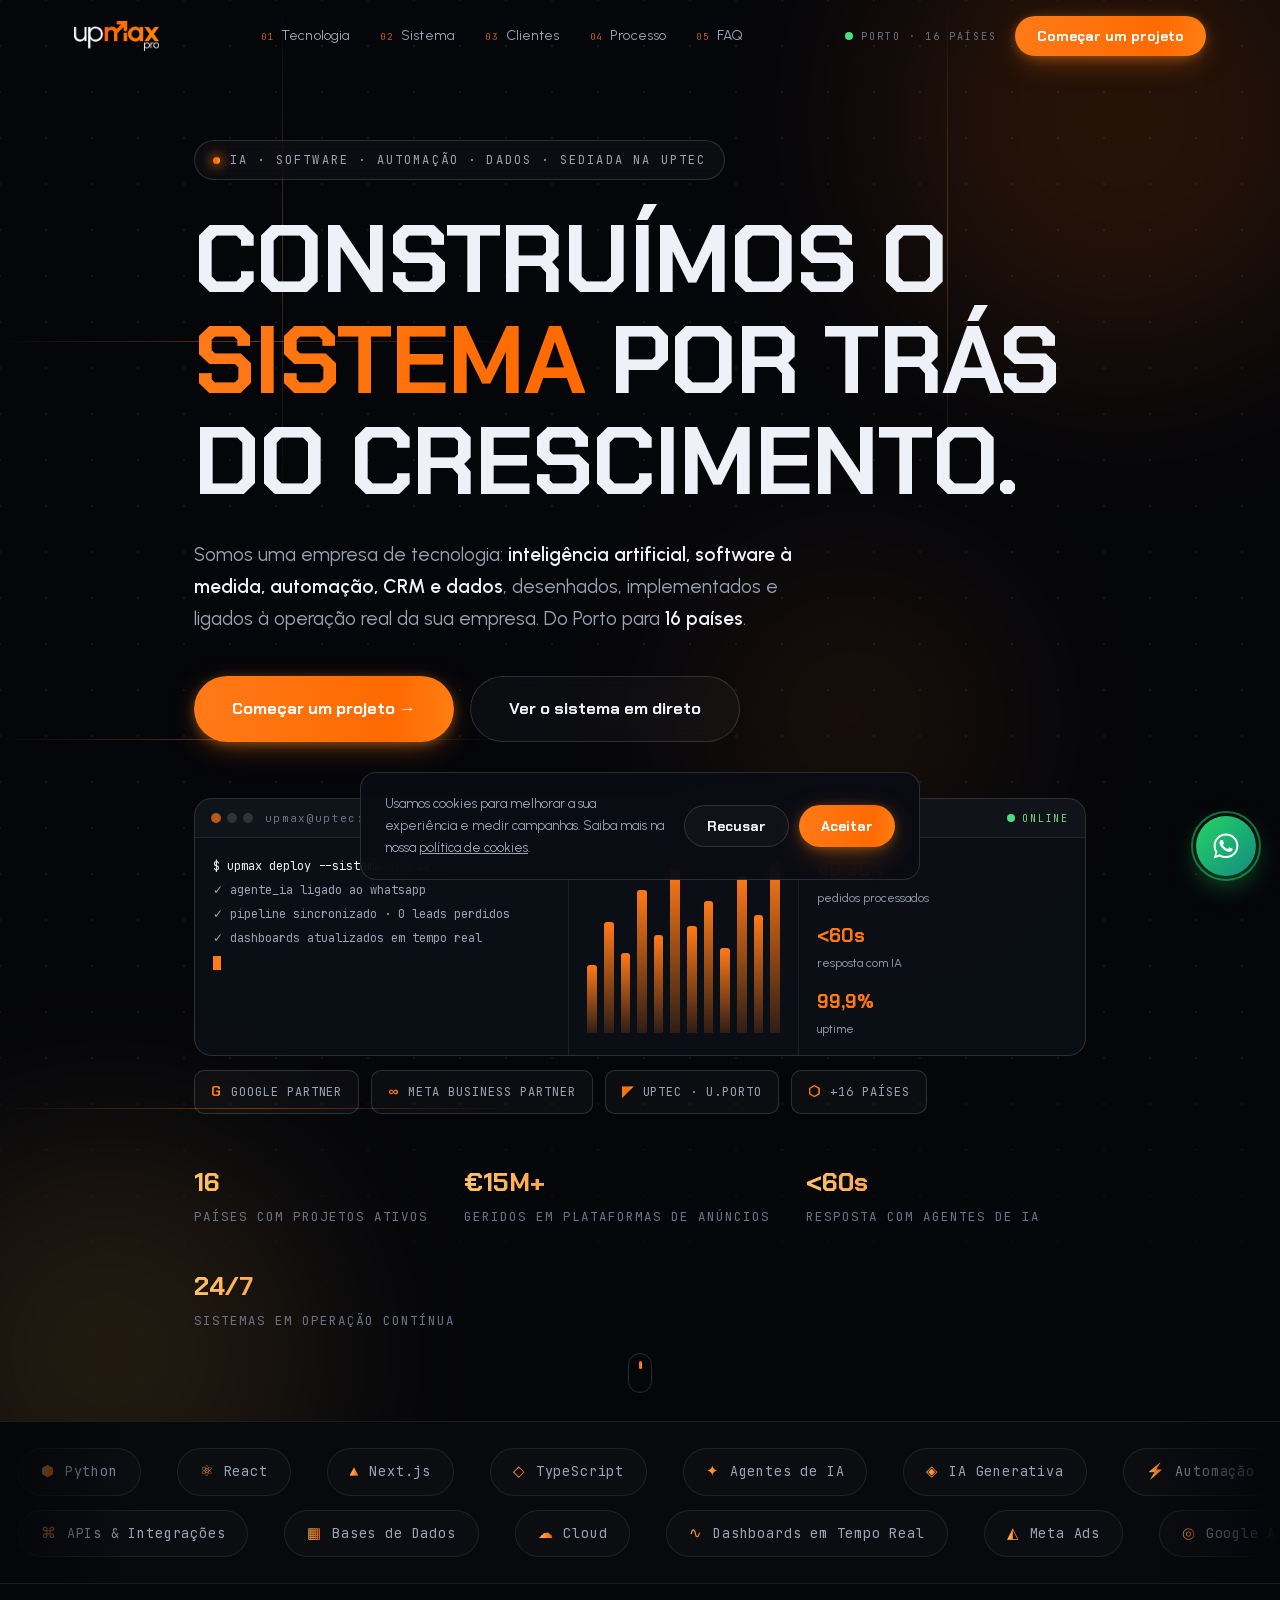
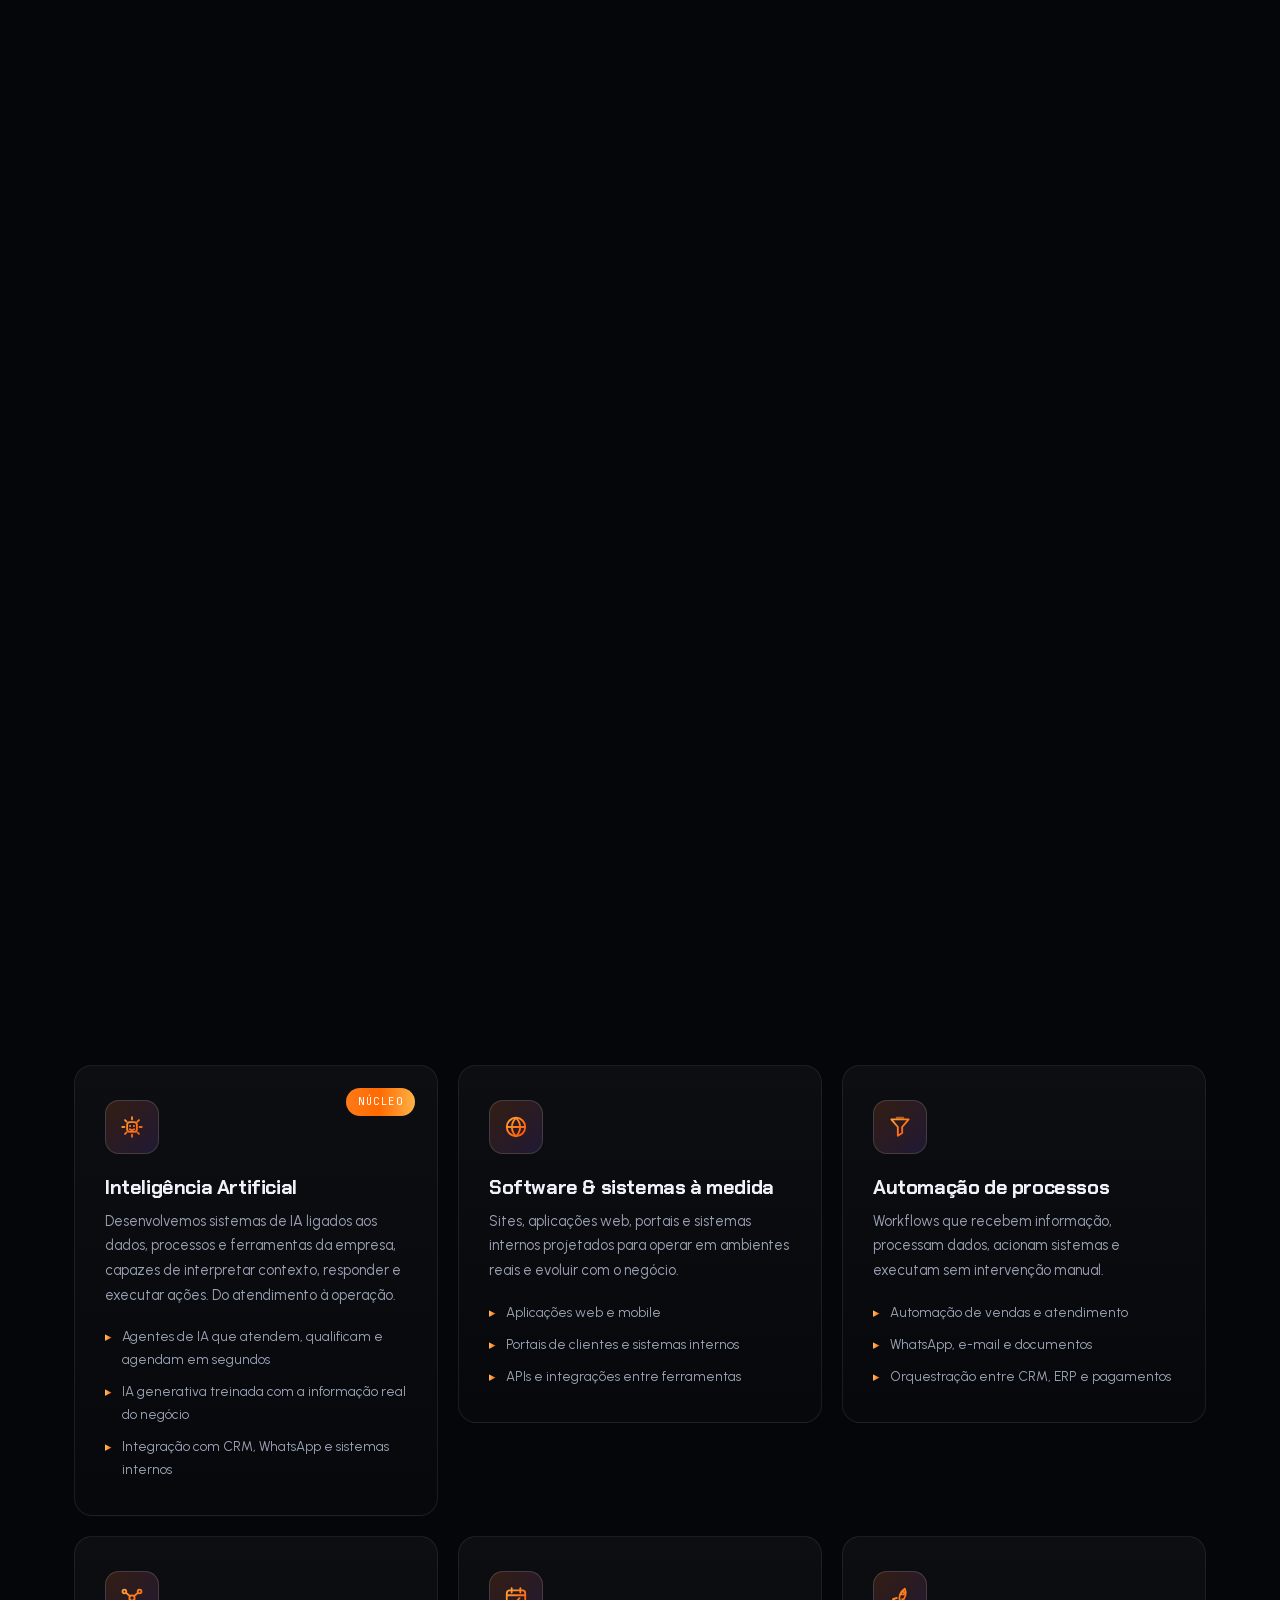
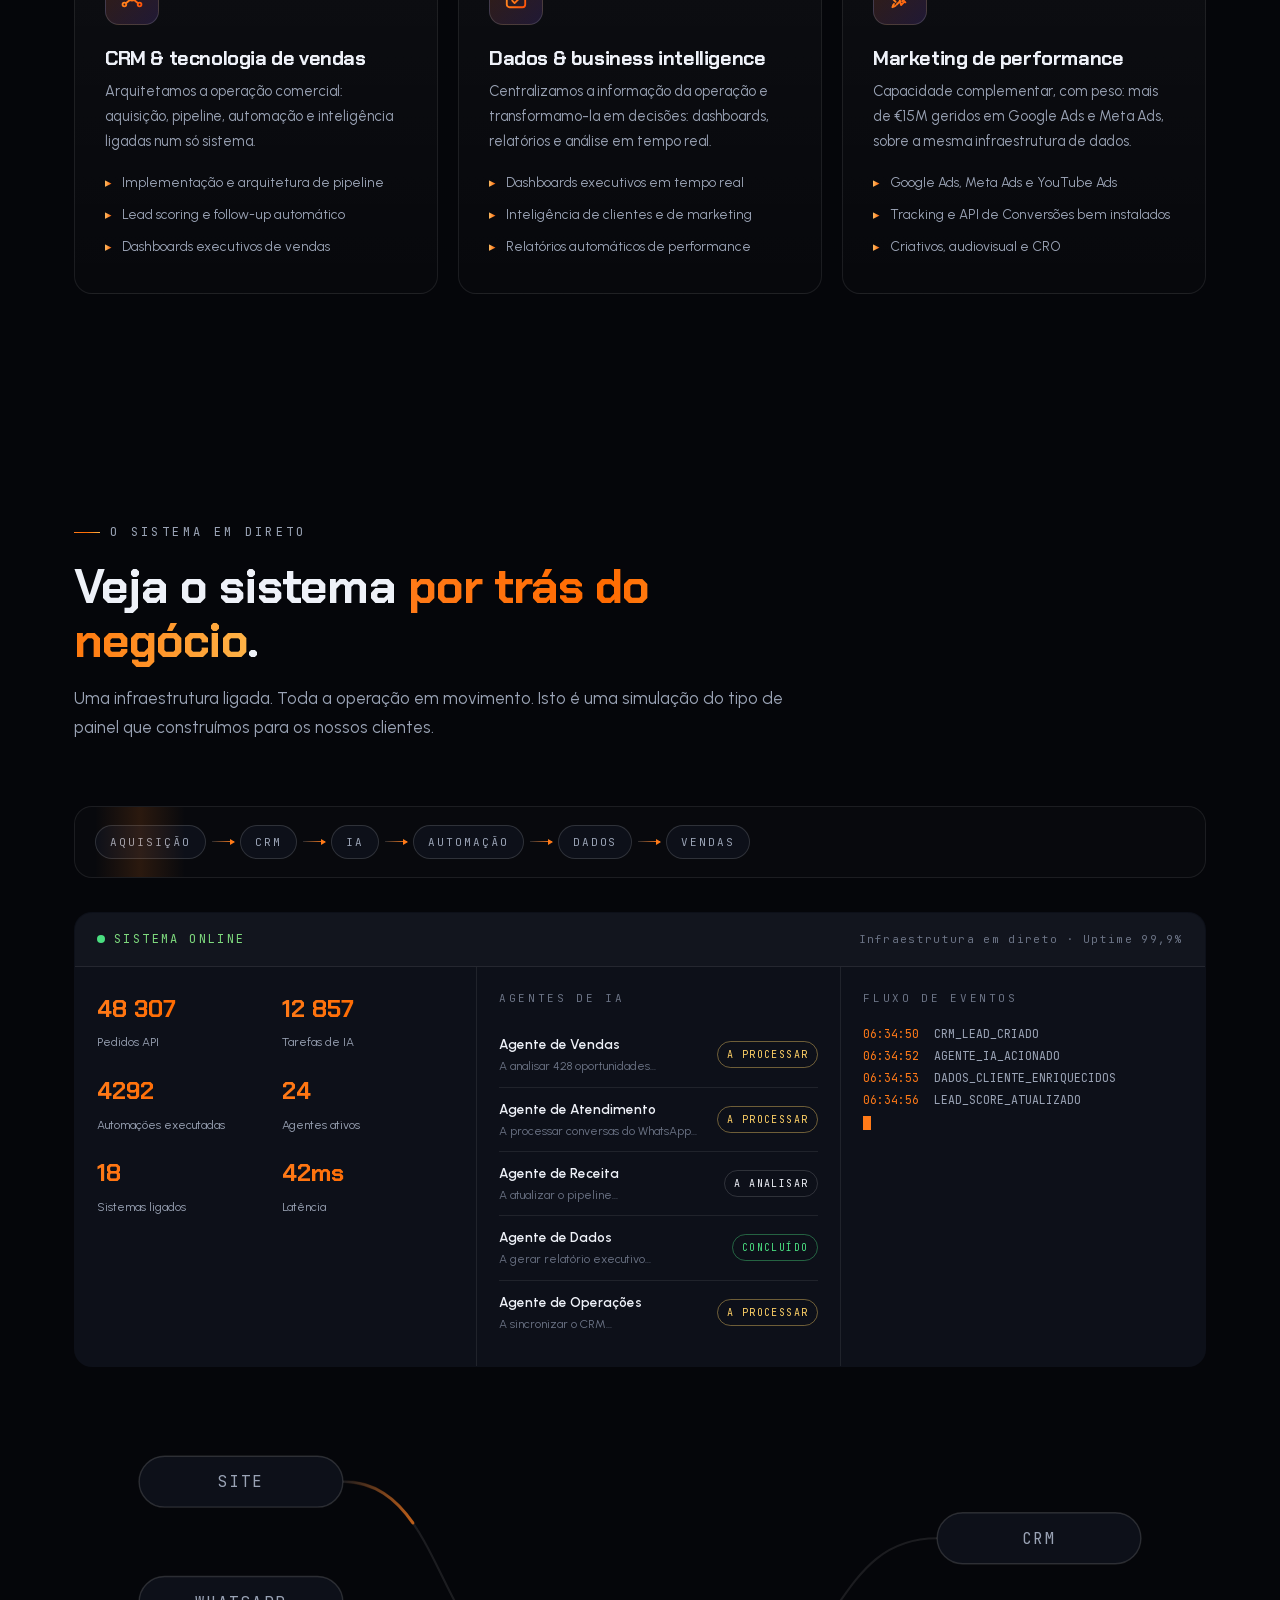
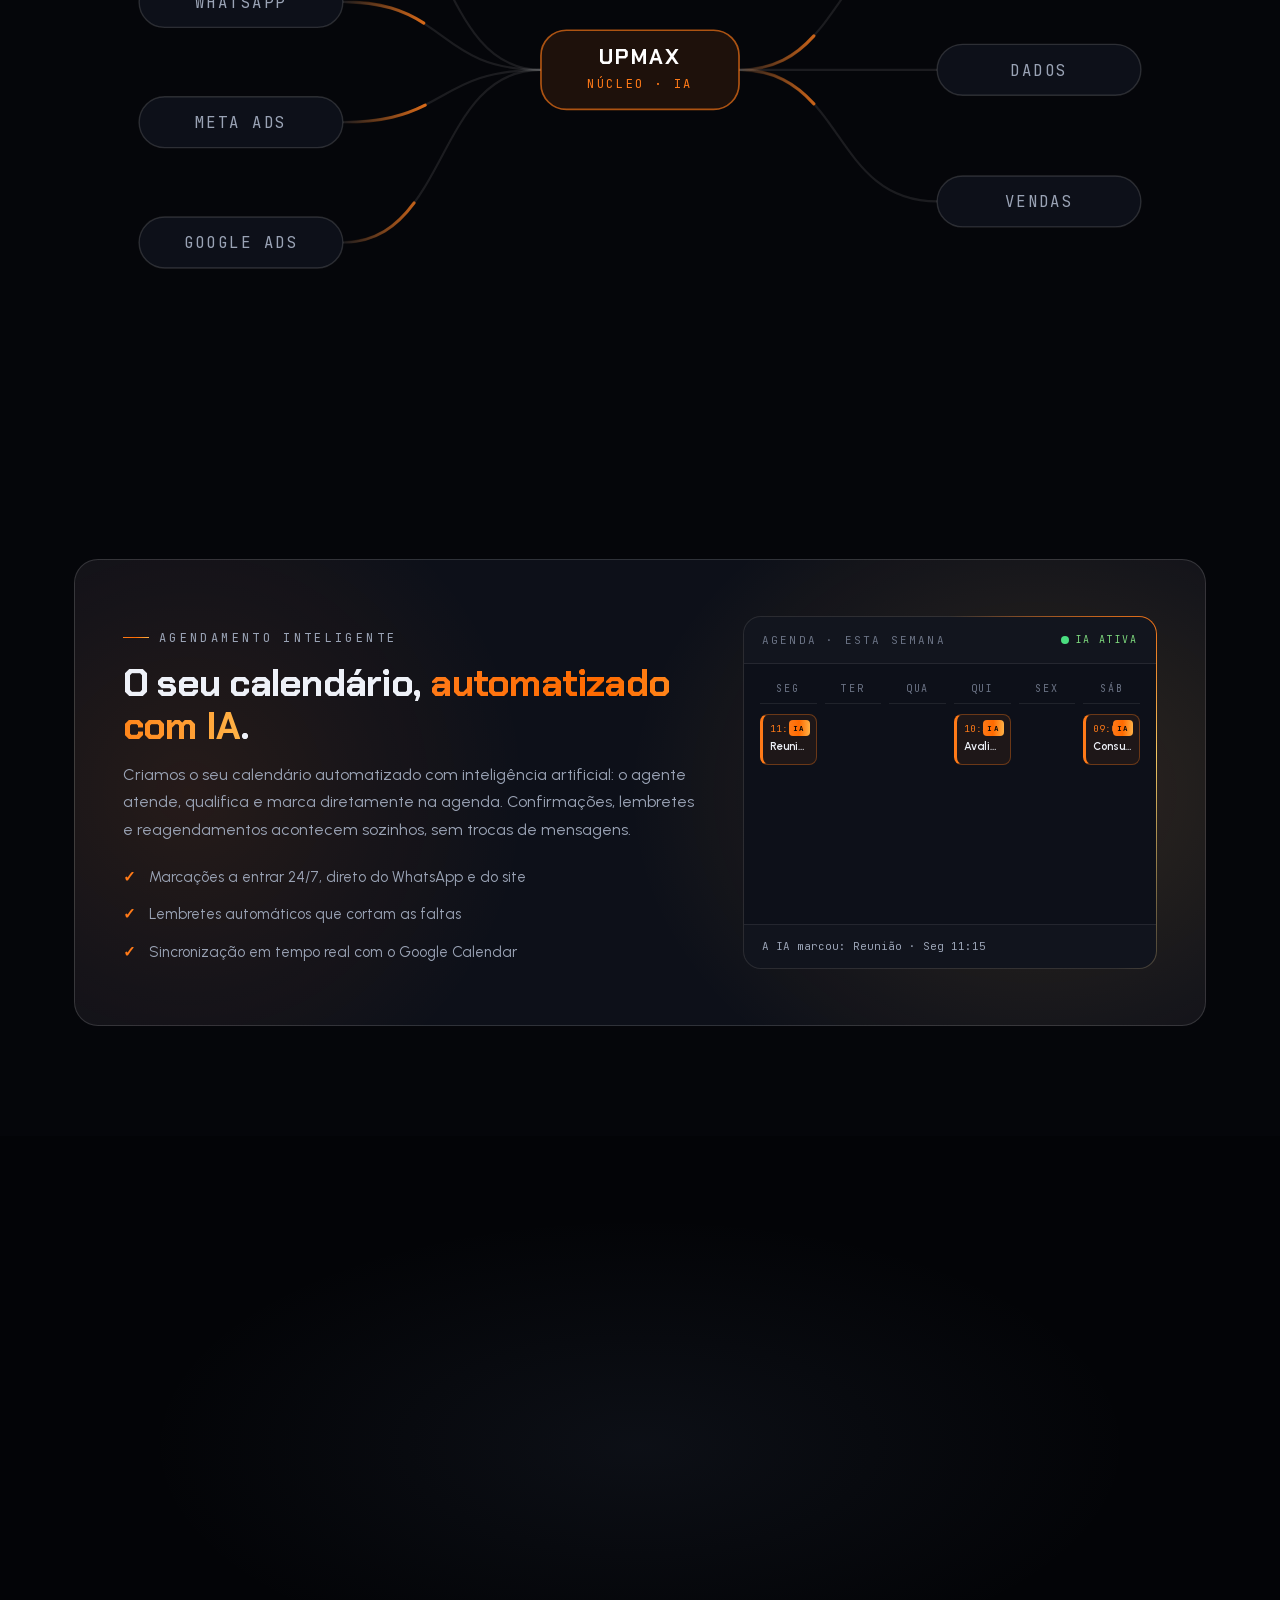
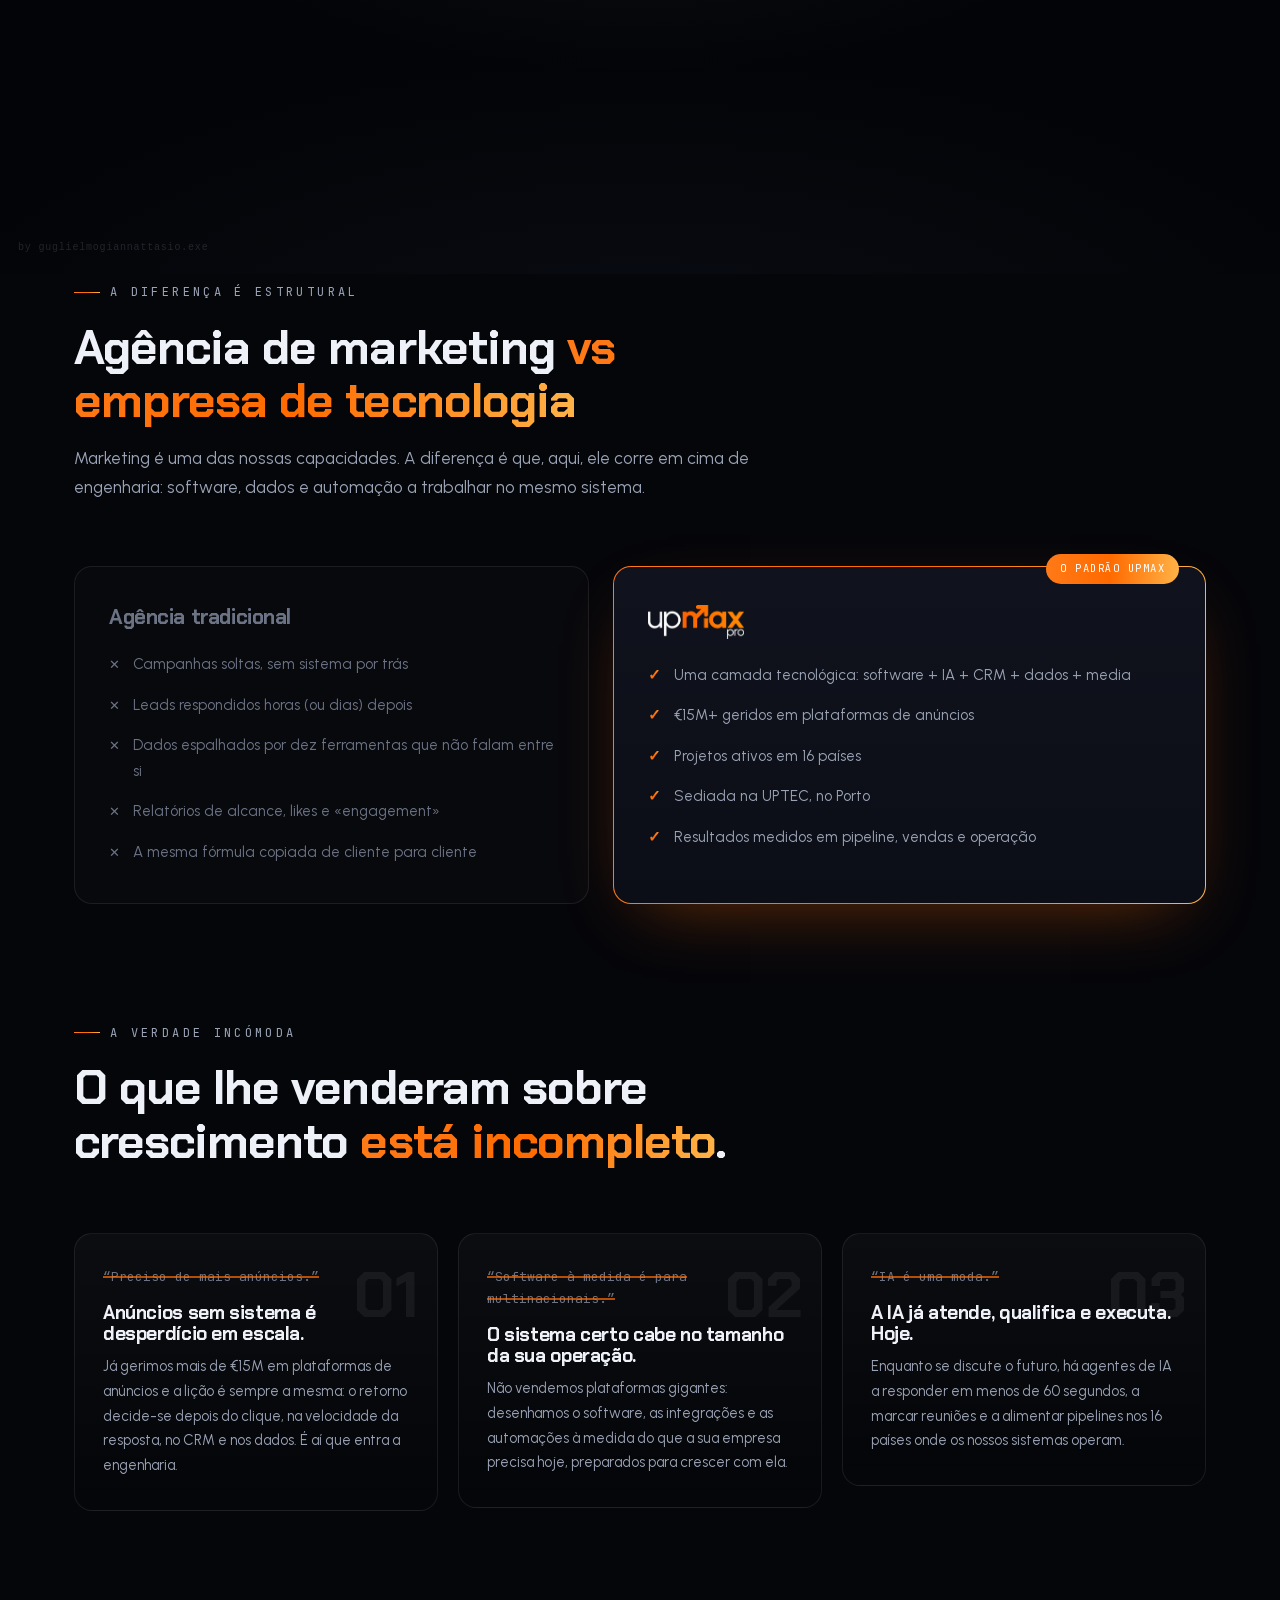
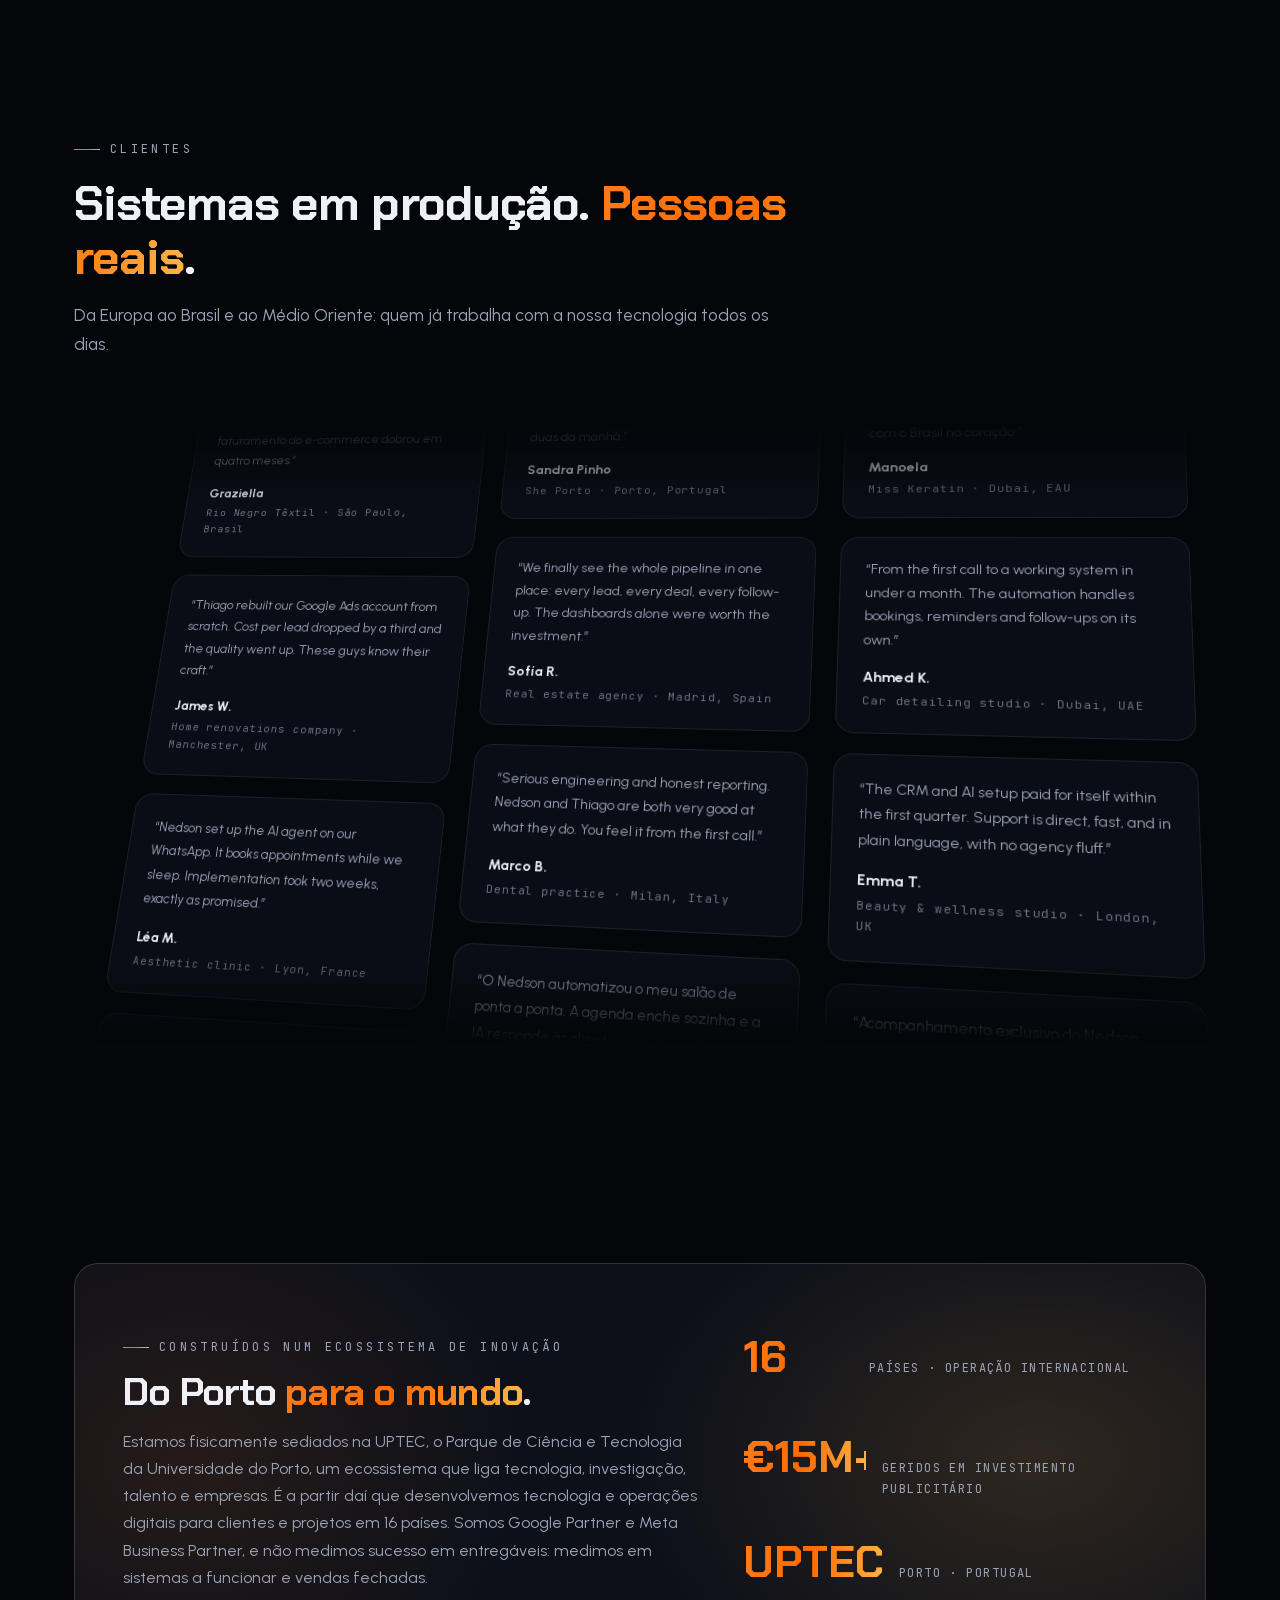
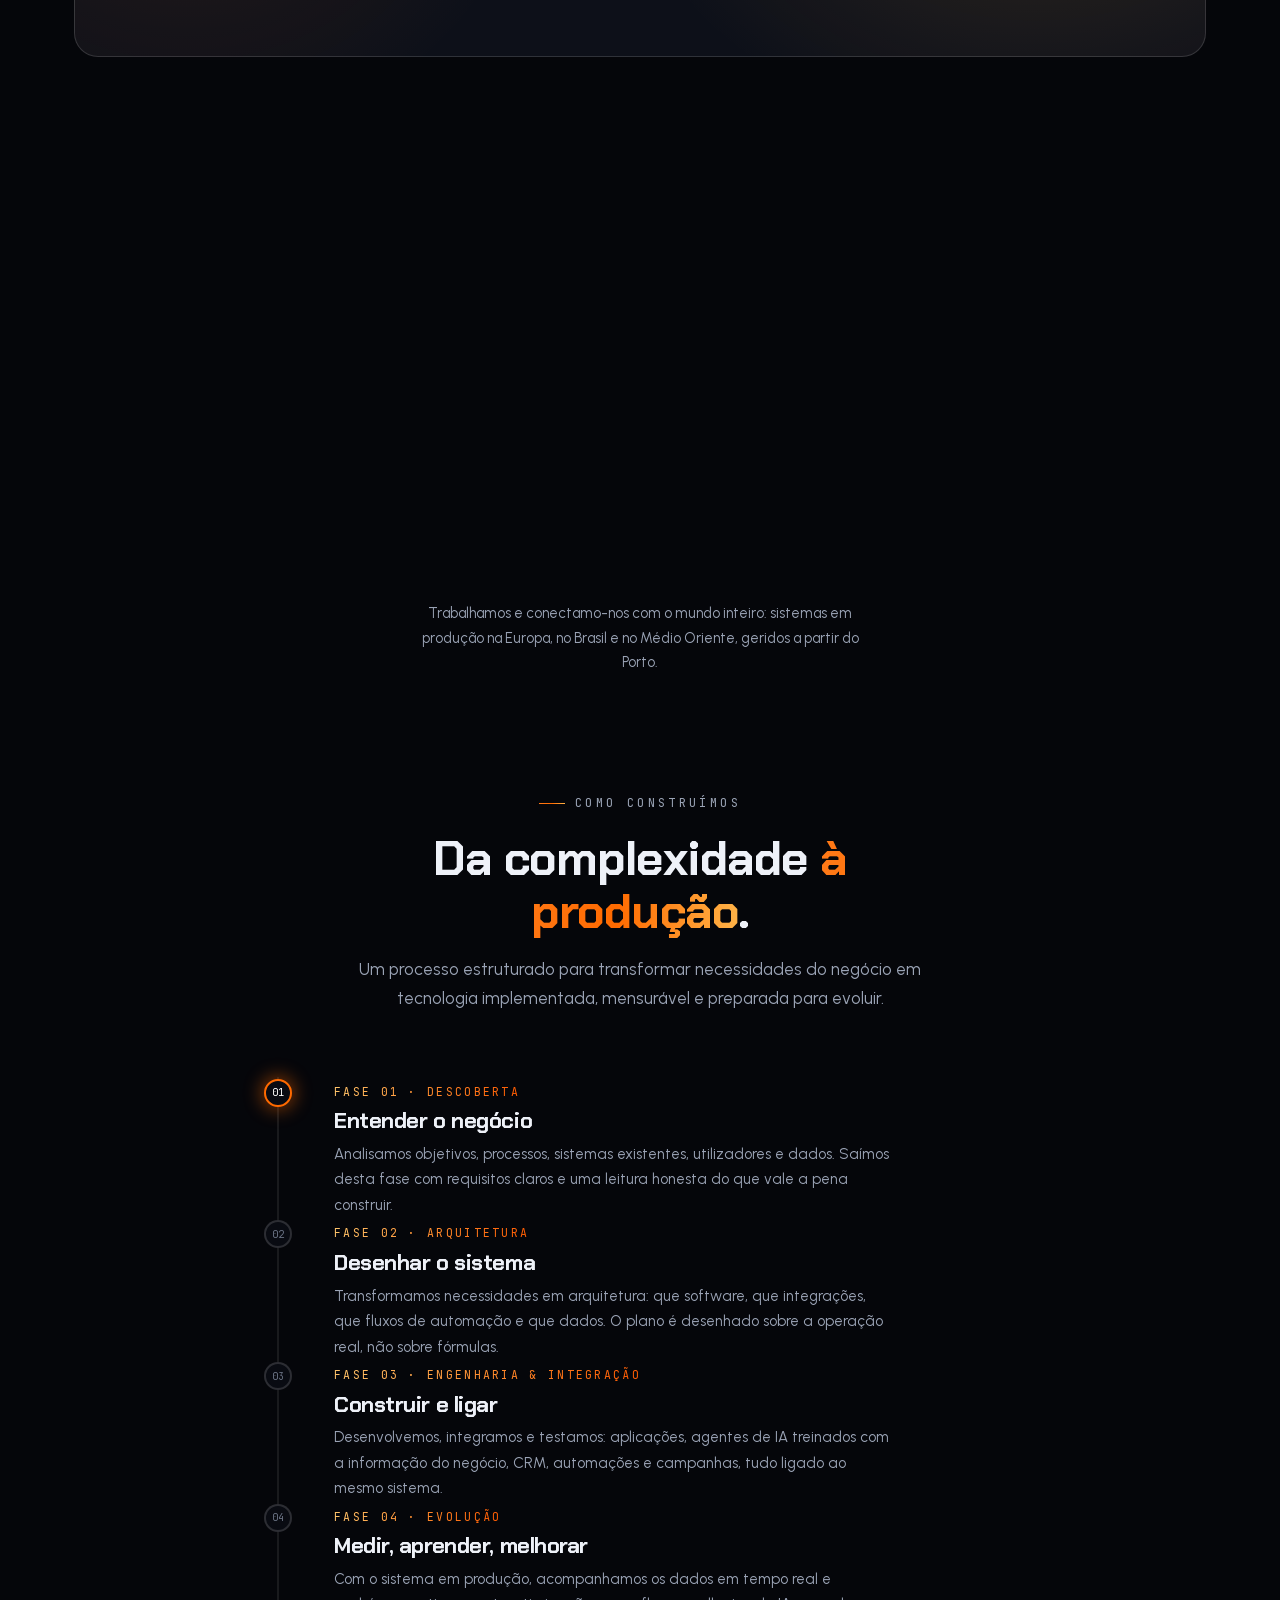
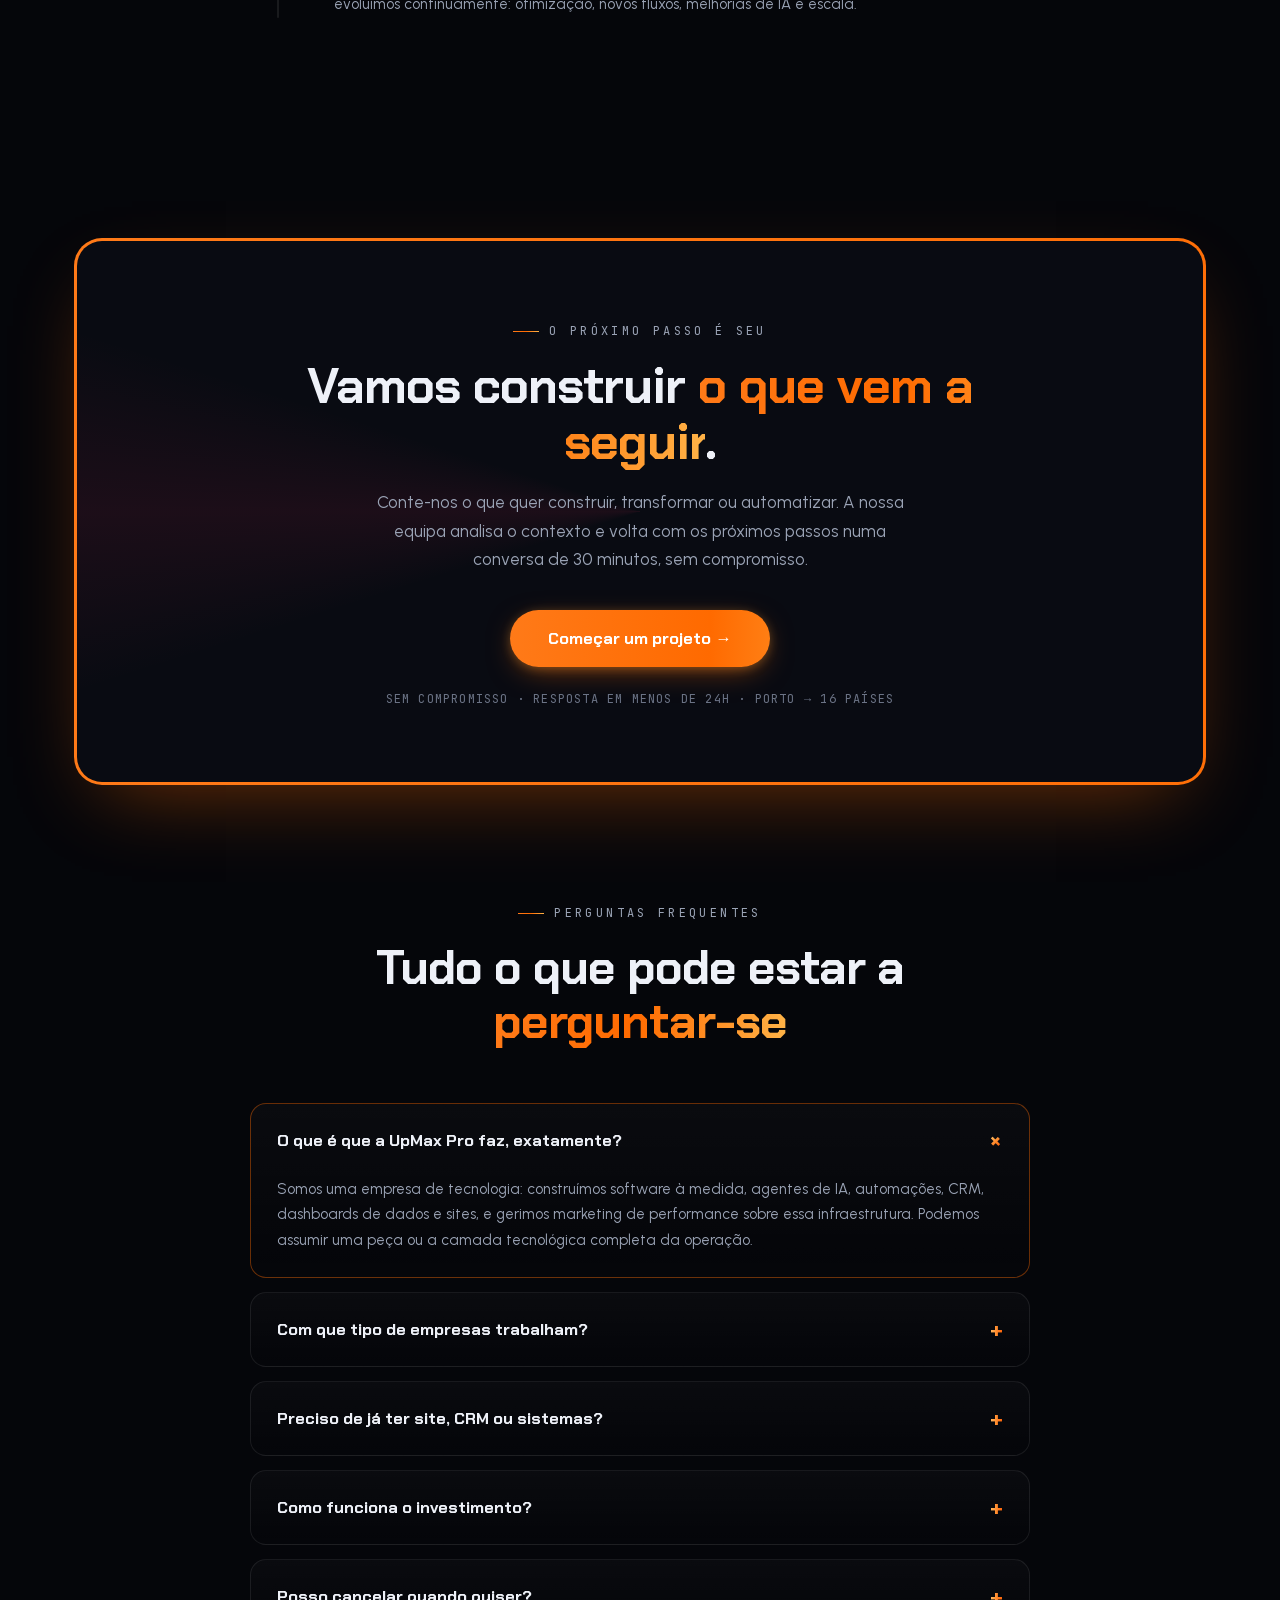
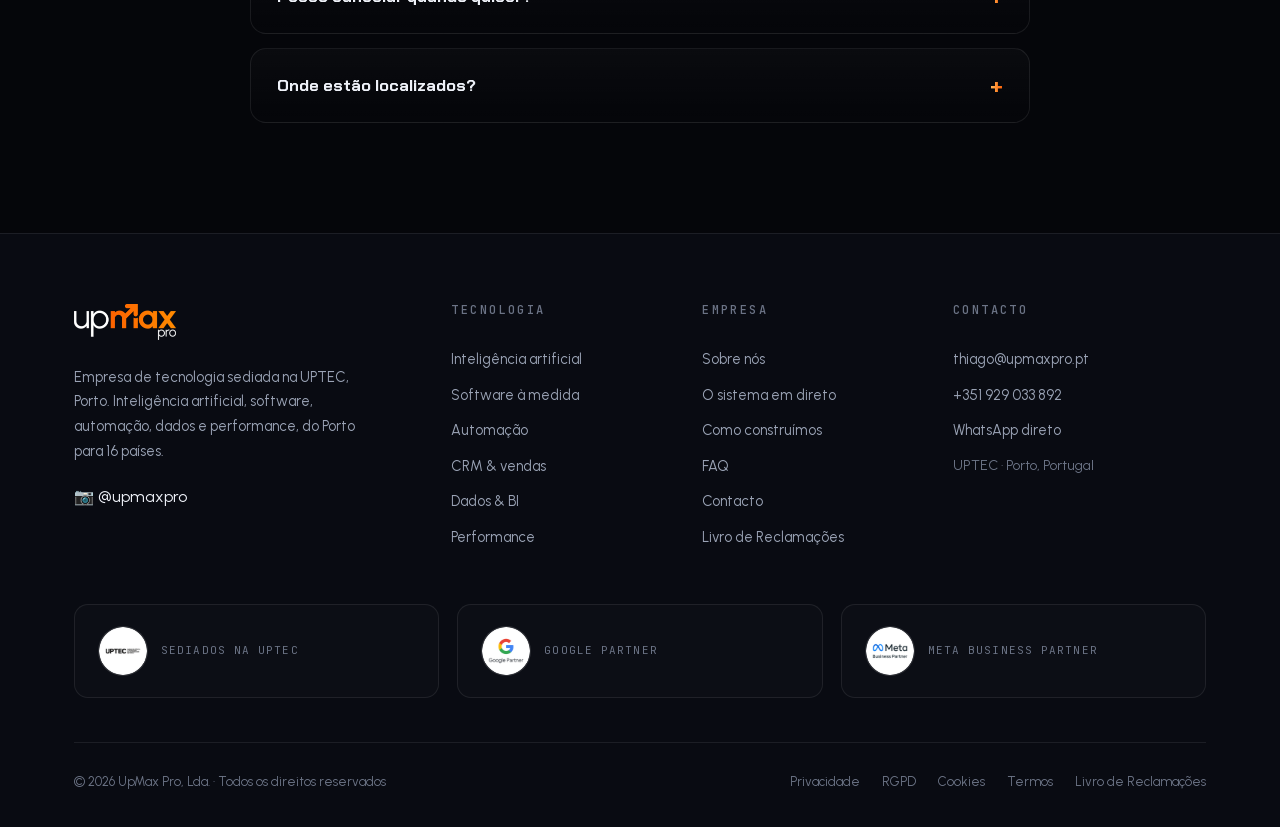
==== commit 7162dd26: "Staging v7.1 Co-Authored-By: Claude Fable 5 <noreply@anthropic.com>" ====
--- a/index.html
+++ b/index.html
@@ -1,4 +1,4 @@
-<!DOCTYPE html><!--BvZRlte8_9v2DPsUOaGEi--><html lang="pt-PT" class="__variable_171de1 __variable_220eb1 __variable_dd6ea7"><head><meta charSet="utf-8"/><meta name="viewport" content="width=device-width, initial-scale=1"/><link rel="preload" href="/_next/static/media/29e4af7482351bce-s.p.woff2" as="font" crossorigin="" type="font/woff2"/><link rel="preload" href="/_next/static/media/680d078f20ab2e33-s.p.woff2" as="font" crossorigin="" type="font/woff2"/><link rel="preload" href="/_next/static/media/84f090e3b62fb9e3-s.p.woff2" as="font" crossorigin="" type="font/woff2"/><link rel="preload" href="/_next/static/media/939c4f875ee75fbb-s.p.woff2" as="font" crossorigin="" type="font/woff2"/><link rel="preload" href="/_next/static/media/a22b1dc24103c00d-s.p.woff2" as="font" crossorigin="" type="font/woff2"/><link rel="preload" href="/_next/static/media/bb3ef058b751a6ad-s.p.woff2" as="font" crossorigin="" type="font/woff2"/><link rel="preload" href="/_next/static/media/e6fd32ec5acdd27d-s.p.woff2" as="font" crossorigin="" type="font/woff2"/><link rel="preload" href="/_next/static/media/f6d84cc3be9d6158-s.p.woff2" as="font" crossorigin="" type="font/woff2"/><link rel="preload" as="image" href="/logo.png"/><link rel="preload" as="image" href="/badge-uptec.png"/><link rel="preload" as="image" href="/badge-google.png"/><link rel="preload" as="image" href="/badge-meta.png"/><link rel="stylesheet" href="/_next/static/css/a8b8a03b88cb8173.css" data-precedence="next"/><link rel="stylesheet" href="/_next/static/css/08efbfc8f6514649.css" data-precedence="next"/><link rel="preload" as="script" fetchPriority="low" href="/_next/static/chunks/webpack-ab0f5635f34af2ac.js"/><script src="/_next/static/chunks/4bd1b696-c023c6e3521b1417.js" async=""></script><script src="/_next/static/chunks/255-9d0d2ba8fe9ae3d9.js" async=""></script><script src="/_next/static/chunks/main-app-77570149ba41b1ed.js" async=""></script><script src="/_next/static/chunks/app/page-ffbaa397a5b615b3.js" async=""></script><meta name="next-size-adjust" content=""/><title>UpMax Pro · Tecnologia, IA e Sistemas para Empresas</title><meta name="description" content="Empresa de tecnologia sediada na UPTEC, Porto: inteligência artificial, software à medida, automação, CRM, dados e marketing de performance. €15M+ geridos em anúncios, projetos em 16 países."/><meta name="keywords" content="automação,inteligência artificial,CRM,tráfego pago,sites,Porto,marketing digital"/><link rel="canonical" href="https://upmaxpro.pt/"/><meta property="og:title" content="UpMax Pro · Tecnologia, IA e Sistemas para Empresas"/><meta property="og:description" content="IA, software à medida, automação, CRM e dados, do Porto para 16 países. Sediada na UPTEC."/><meta property="og:url" content="https://upmaxpro.pt/"/><meta property="og:locale" content="pt_PT"/><meta property="og:image" content="https://upmaxpro.pt/og-image.png"/><meta property="og:image:width" content="1200"/><meta property="og:image:height" content="630"/><meta property="og:image:alt" content="UpMax Pro"/><meta property="og:type" content="website"/><meta name="twitter:card" content="summary_large_image"/><meta name="twitter:title" content="UpMax Pro · Tecnologia, IA e Sistemas para Empresas"/><meta name="twitter:description" content="IA, software à medida, automação, CRM e dados, do Porto para 16 países. Sediada na UPTEC."/><meta name="twitter:image" content="https://upmaxpro.pt/og-image.png"/><meta name="twitter:image:width" content="1200"/><meta name="twitter:image:height" content="630"/><meta name="twitter:image:alt" content="UpMax Pro"/><link rel="icon" href="/favicon.png"/><script src="/_next/static/chunks/polyfills-42372ed130431b0a.js" noModule=""></script></head><body><div hidden=""><!--$--><!--/$--></div><script type="application/ld+json">{"@context":"https://schema.org","@type":"ProfessionalService","name":"UpMax Pro","url":"https://upmaxpro.pt","email":"thiago@upmaxpro.pt","telephone":"+351929033892","description":"Empresa de tecnologia: inteligência artificial, software à medida, automação, CRM, dados e marketing de performance para empresas em 16 países.","address":{"@type":"PostalAddress","addressLocality":"Porto","addressCountry":"PT","streetAddress":"UPTEC, Universidade do Porto"},"sameAs":["https://www.instagram.com/upmaxpro/"],"areaServed":["PT","BR"]}</script><header class="nav "><div class="container nav-inner"><a href="#" class="nav-logo" aria-label="UpMax Pro"><img src="/logo.png" alt="UpMax Pro"/></a><nav class="nav-links" aria-label="Navegação principal"><a href="#servicos"><span class="nl-num">01</span>Tecnologia</a><a href="#sistema"><span class="nl-num">02</span>Sistema</a><a href="#clientes"><span class="nl-num">03</span>Clientes</a><a href="#processo"><span class="nl-num">04</span>Processo</a><a href="#faq"><span class="nl-num">05</span>FAQ</a></nav><div class="nav-right"><span class="nav-status" aria-hidden="true"><span class="pulse-dot"></span>PORTO · 16 PAÍSES</span><button class="btn btn-grad btn-sm nav-cta">Começar um projeto</button><button class="nav-burger " aria-label="Abrir menu" aria-expanded="false"><span></span><span></span></button></div></div><span class="nav-progress" style="width:0%" aria-hidden="true"></span></header><div class="nav-overlay " aria-hidden="true"><nav class="ov-links" aria-label="Menu"><a href="#servicos" style="--i:0"><span class="ov-num">01</span>Tecnologia<span class="ov-arrow">→</span></a><a href="#sistema" style="--i:1"><span class="ov-num">02</span>Sistema<span class="ov-arrow">→</span></a><a href="#clientes" style="--i:2"><span class="ov-num">03</span>Clientes<span class="ov-arrow">→</span></a><a href="#processo" style="--i:3"><span class="ov-num">04</span>Processo<span class="ov-arrow">→</span></a><a href="#faq" style="--i:4"><span class="ov-num">05</span>FAQ<span class="ov-arrow">→</span></a></nav><div class="ov-foot"><button class="btn btn-grad btn-lg">Começar um projeto →</button><div class="ov-meta"><span>UPTEC · PORTO · PORTUGAL</span><a href="tel:+351929033892">+351 929 033 892</a></div></div></div><main><section class="hero"><canvas class="kinetic-grid" aria-hidden="true"></canvas><canvas class="net-canvas" aria-hidden="true"></canvas><div class="hero-circuit" aria-hidden="true"><span class="scan scan-h s1"></span><span class="scan scan-h s2"></span><span class="scan scan-h s3"></span><span class="scan scan-v s4"></span><span class="scan scan-v s5"></span></div><div class="hero-orb orb-1"></div><div class="hero-orb orb-2"></div><div class="hero-orb orb-3"></div><div class="container hero-content"><div class="hero-badge"><span class="dot"></span>IA · Software · Automação · Dados · Sediada na UPTEC</div><h1>Construímos o <span class="grad-text">sistema</span> por trás do crescimento.</h1><p class="hero-sub">Somos uma empresa de tecnologia: <strong>inteligência artificial, software à medida, automação, CRM e dados</strong>, desenhados, implementados e ligados à operação real da sua empresa. Do Porto para <strong>16 países</strong>.</p><div class="hero-ctas"><button class="btn btn-grad btn-lg">Começar um projeto →</button><a href="#sistema" class="btn btn-ghost btn-lg">Ver o sistema em direto</a></div><div class="hconsole" aria-hidden="true"><div class="hc-bar"><span class="hc-dots"><i></i><i></i><i></i></span><span class="hc-title">upmax@uptec:~ sistema</span><span class="hc-live"><span class="pulse-dot"></span> online</span></div><div class="hc-grid"><div class="hc-term"><div class="hc-line">$ upmax deploy --sistema crm-ia</div><span class="term-caret"></span></div><div class="hc-bars"><span style="--bh:38%;--bd:0s"></span><span style="--bh:62%;--bd:0.18s"></span><span style="--bh:45%;--bd:0.36s"></span><span style="--bh:80%;--bd:0.54s"></span><span style="--bh:55%;--bd:0.72s"></span><span style="--bh:92%;--bd:0.8999999999999999s"></span><span style="--bh:60%;--bd:1.08s"></span><span style="--bh:74%;--bd:1.26s"></span><span style="--bh:48%;--bd:1.44s"></span><span style="--bh:88%;--bd:1.6199999999999999s"></span><span style="--bh:66%;--bd:1.7999999999999998s"></span><span style="--bh:96%;--bd:1.98s"></span></div><div class="hc-stats"><div><span class="pnum">48 291</span><span class="plbl">pedidos processados</span></div><div><span class="pnum">&lt;60s</span><span class="plbl">resposta com IA</span></div><div><span class="pnum">99,9%</span><span class="plbl">uptime</span></div></div></div></div><div class="hero-partners"><span class="pbadge"><span class="pico">G</span> Google Partner</span><span class="pbadge"><span class="pico">∞</span> Meta Business Partner</span><span class="pbadge"><span class="pico">◤</span> UPTEC · U.Porto</span><span class="pbadge"><span class="pico">⬡</span> +16 países</span></div><div class="hero-proof"><div class="item"><span class="num">16</span><span class="lbl">países com projetos ativos</span></div><div class="item"><span class="num">€15M+</span><span class="lbl">geridos em plataformas de anúncios</span></div><div class="item"><span class="num">&lt;60s</span><span class="lbl">resposta com agentes de IA</span></div><div class="item"><span class="num">24/7</span><span class="lbl">sistemas em operação contínua</span></div></div></div><div class="hero-scroll" aria-hidden="true"></div></section><div class="marquee-wrap" id="stack" aria-label="Tecnologias que utilizamos"><div class="marquee "><span class="chip"><span class="ic">⬢</span>Python</span><span class="chip"><span class="ic">⚛</span>React</span><span class="chip"><span class="ic">▲</span>Next.js</span><span class="chip"><span class="ic">◇</span>TypeScript</span><span class="chip"><span class="ic">✦</span>Agentes de IA</span><span class="chip"><span class="ic">◈</span>IA Generativa</span><span class="chip"><span class="ic">⚡</span>Automação</span><span class="chip"><span class="ic">◉</span>CRM</span><span class="chip"><span class="ic">✆</span>WhatsApp API</span><span class="chip"><span class="ic">⬢</span>Python</span><span class="chip"><span class="ic">⚛</span>React</span><span class="chip"><span class="ic">▲</span>Next.js</span><span class="chip"><span class="ic">◇</span>TypeScript</span><span class="chip"><span class="ic">✦</span>Agentes de IA</span><span class="chip"><span class="ic">◈</span>IA Generativa</span><span class="chip"><span class="ic">⚡</span>Automação</span><span class="chip"><span class="ic">◉</span>CRM</span><span class="chip"><span class="ic">✆</span>WhatsApp API</span></div><div style="height:14px"></div><div class="marquee reverse"><span class="chip"><span class="ic">⌘</span>APIs &amp; Integrações</span><span class="chip"><span class="ic">▦</span>Bases de Dados</span><span class="chip"><span class="ic">☁</span>Cloud</span><span class="chip"><span class="ic">∿</span>Dashboards em Tempo Real</span><span class="chip"><span class="ic">◭</span>Meta Ads</span><span class="chip"><span class="ic">◎</span>Google Ads</span><span class="chip"><span class="ic">▤</span>Tracking &amp; Analytics</span><span class="chip"><span class="ic">◷</span>Agendamento Inteligente</span><span class="chip"><span class="ic">⌘</span>APIs &amp; Integrações</span><span class="chip"><span class="ic">▦</span>Bases de Dados</span><span class="chip"><span class="ic">☁</span>Cloud</span><span class="chip"><span class="ic">∿</span>Dashboards em Tempo Real</span><span class="chip"><span class="ic">◭</span>Meta Ads</span><span class="chip"><span class="ic">◎</span>Google Ads</span><span class="chip"><span class="ic">▤</span>Tracking &amp; Analytics</span><span class="chip"><span class="ic">◷</span>Agendamento Inteligente</span></div></div><section class="section" style="padding-top:90px;padding-bottom:0"><div class="container"><div class="stats"><div class="reveal " style="--d:0s"><div class="stat"><span class="num">0</span><div class="lbl">países · operação internacional</div></div></div><div class="reveal " style="--d:0.1s"><div class="stat"><span class="num">€0M+</span><div class="lbl">geridos em investimento publicitário</div></div></div><div class="reveal " style="--d:0.2s"><div class="stat"><span class="num">UPTEC</span><div class="lbl">sede · Porto, Portugal</div></div></div><div class="reveal " style="--d:0.30000000000000004s"><div class="stat"><span class="num">IA + ENG</span><div class="lbl">tecnologia no núcleo</div></div></div></div></div></section><section class="section" style="padding-top:70px;padding-bottom:0"><div class="container"><div class="reveal " style="--d:0s"><div class="dcards" aria-label="Pilares da UpMax Pro"><div class="dc"><span class="tag">01</span><h3>Engenharia</h3><span class="dc-place">SOFTWARE · APIS · CLOUD</span><p>Sistemas desenhados da arquitetura à produção, prontos para operar em ambientes reais e evoluir com o negócio.</p><span class="dc-metric">Da ideia à produção</span></div><div class="dc"><span class="tag">02</span><h3>Inteligência</h3><span class="dc-place">IA · AGENTES · DADOS</span><p>Agentes e dashboards ligados à informação real da empresa, a interpretar contexto, decidir e executar.</p><span class="dc-metric">Decisões em tempo real</span></div><div class="dc"><span class="tag">03</span><h3>Escala</h3><span class="dc-place">16 PAÍSES · €15M+ GERIDOS</span><p>A mesma infraestrutura a servir operações na Europa, no Brasil e no Médio Oriente.</p><span class="dc-metric">Do Porto para o mundo</span></div></div></div></div></section><section class="section" id="servicos"><div class="container"><div class="reveal " style="--d:0s"><div class="section-head"><span class="kicker">Capacidades</span><h2>Tecnologia em <span class="grad-text">toda a operação</span>.</h2><p>Da primeira interação com um cliente à infraestrutura que sustenta a operação: ligamos dados, processos, equipas e crescimento numa única camada tecnológica.</p></div></div><div class="bento"><div class="reveal card-wrap wide-wrap" style="--d:0s"><div class="card wide"><span class="tag">Núcleo</span><div class="card-icon"><svg viewBox="0 0 24 24"><defs><linearGradient id="g" x1="0" y1="0" x2="24" y2="24" gradientUnits="userSpaceOnUse"><stop offset="0" stop-color="#ffb347"></stop><stop offset="0.5" stop-color="#ff7a18"></stop><stop offset="1" stop-color="#ff3d00"></stop></linearGradient></defs><path fill="none" stroke="url(#g)" stroke-width="1.7" stroke-linecap="round" stroke-linejoin="round" d="M12 3v2M12 19v2M3 12h2M19 12h2M5.6 5.6l1.4 1.4M17 17l1.4 1.4M18.4 5.6L17 7M7 17l-1.4 1.4"></path><rect fill="none" stroke="url(#g)" stroke-width="1.7" stroke-linecap="round" stroke-linejoin="round" x="7.5" y="7.5" width="9" height="9" rx="2.5"></rect><circle cx="10.2" cy="11" r="0.9" fill="url(#g)" stroke="none"></circle><circle cx="13.8" cy="11" r="0.9" fill="url(#g)" stroke="none"></circle><path fill="none" stroke="url(#g)" stroke-width="1.7" stroke-linecap="round" stroke-linejoin="round" d="M10 14c.6.6 1.3.9 2 .9s1.4-.3 2-.9"></path></svg></div><h3>Inteligência Artificial</h3><p>Desenvolvemos sistemas de IA ligados aos dados, processos e ferramentas da empresa, capazes de interpretar contexto, responder e executar ações. Do atendimento à operação.</p><ul><li>Agentes de IA que atendem, qualificam e agendam em segundos</li><li>IA generativa treinada com a informação real do negócio</li><li>Integração com CRM, WhatsApp e sistemas internos</li></ul></div></div><div class="reveal " style="--d:0.08s"><div class="card "><div class="card-icon"><svg viewBox="0 0 24 24"><defs><linearGradient id="g" x1="0" y1="0" x2="24" y2="24" gradientUnits="userSpaceOnUse"><stop offset="0" stop-color="#ffb347"></stop><stop offset="0.5" stop-color="#ff7a18"></stop><stop offset="1" stop-color="#ff3d00"></stop></linearGradient></defs><circle fill="none" stroke="url(#g)" stroke-width="1.7" stroke-linecap="round" stroke-linejoin="round" cx="12" cy="12" r="8.5"></circle><path fill="none" stroke="url(#g)" stroke-width="1.7" stroke-linecap="round" stroke-linejoin="round" d="M3.5 12h17M12 3.5c2.5 2.4 3.8 5.3 3.8 8.5s-1.3 6.1-3.8 8.5c-2.5-2.4-3.8-5.3-3.8-8.5s1.3-6.1 3.8-8.5z"></path></svg></div><h3>Software &amp; sistemas à medida</h3><p>Sites, aplicações web, portais e sistemas internos projetados para operar em ambientes reais e evoluir com o negócio.</p><ul><li>Aplicações web e mobile</li><li>Portais de clientes e sistemas internos</li><li>APIs e integrações entre ferramentas</li></ul></div></div><div class="reveal " style="--d:0.16s"><div class="card "><div class="card-icon"><svg viewBox="0 0 24 24"><defs><linearGradient id="g" x1="0" y1="0" x2="24" y2="24" gradientUnits="userSpaceOnUse"><stop offset="0" stop-color="#ffb347"></stop><stop offset="0.5" stop-color="#ff7a18"></stop><stop offset="1" stop-color="#ff3d00"></stop></linearGradient></defs><path fill="none" stroke="url(#g)" stroke-width="1.7" stroke-linecap="round" stroke-linejoin="round" d="M4 5h16l-6 7v5.5l-4 2.5v-8L4 5z"></path><path fill="none" stroke="url(#g)" stroke-width="1.7" stroke-linecap="round" stroke-linejoin="round" d="M9 3.5h6" opacity="0.6"></path></svg></div><h3>Automação de processos</h3><p>Workflows que recebem informação, processam dados, acionam sistemas e executam sem intervenção manual.</p><ul><li>Automação de vendas e atendimento</li><li>WhatsApp, e-mail e documentos</li><li>Orquestração entre CRM, ERP e pagamentos</li></ul></div></div><div class="reveal " style="--d:0s"><div class="card "><div class="card-icon"><svg viewBox="0 0 24 24"><defs><linearGradient id="g" x1="0" y1="0" x2="24" y2="24" gradientUnits="userSpaceOnUse"><stop offset="0" stop-color="#ffb347"></stop><stop offset="0.5" stop-color="#ff7a18"></stop><stop offset="1" stop-color="#ff3d00"></stop></linearGradient></defs><circle fill="none" stroke="url(#g)" stroke-width="1.7" stroke-linecap="round" stroke-linejoin="round" cx="12" cy="12" r="2.4"></circle><circle fill="none" stroke="url(#g)" stroke-width="1.7" stroke-linecap="round" stroke-linejoin="round" cx="5" cy="6" r="1.7"></circle><circle fill="none" stroke="url(#g)" stroke-width="1.7" stroke-linecap="round" stroke-linejoin="round" cx="19" cy="6" r="1.7"></circle><circle fill="none" stroke="url(#g)" stroke-width="1.7" stroke-linecap="round" stroke-linejoin="round" cx="5" cy="18" r="1.7"></circle><circle fill="none" stroke="url(#g)" stroke-width="1.7" stroke-linecap="round" stroke-linejoin="round" cx="19" cy="18" r="1.7"></circle><path fill="none" stroke="url(#g)" stroke-width="1.7" stroke-linecap="round" stroke-linejoin="round" d="M6.4 7.1l3.6 3.1M17.6 7.1l-3.6 3.1M6.4 16.9l3.6-3.1M17.6 16.9l-3.6-3.1"></path></svg></div><h3>CRM &amp; tecnologia de vendas</h3><p>Arquitetamos a operação comercial: aquisição, pipeline, automação e inteligência ligadas num só sistema.</p><ul><li>Implementação e arquitetura de pipeline</li><li>Lead scoring e follow-up automático</li><li>Dashboards executivos de vendas</li></ul></div></div><div class="reveal " style="--d:0.08s"><div class="card "><div class="card-icon"><svg viewBox="0 0 24 24"><defs><linearGradient id="g" x1="0" y1="0" x2="24" y2="24" gradientUnits="userSpaceOnUse"><stop offset="0" stop-color="#ffb347"></stop><stop offset="0.5" stop-color="#ff7a18"></stop><stop offset="1" stop-color="#ff3d00"></stop></linearGradient></defs><rect fill="none" stroke="url(#g)" stroke-width="1.7" stroke-linecap="round" stroke-linejoin="round" x="3.5" y="5" width="17" height="15.5" rx="2.5"></rect><path fill="none" stroke="url(#g)" stroke-width="1.7" stroke-linecap="round" stroke-linejoin="round" d="M3.5 9.5h17M8 3v4M16 3v4"></path><path fill="none" stroke="url(#g)" stroke-width="1.7" stroke-linecap="round" stroke-linejoin="round" d="M8.5 14.5l2.2 2.2 4.6-4.6"></path></svg></div><h3>Dados &amp; business intelligence</h3><p>Centralizamos a informação da operação e transformamo-la em decisões: dashboards, relatórios e análise em tempo real.</p><ul><li>Dashboards executivos em tempo real</li><li>Inteligência de clientes e de marketing</li><li>Relatórios automáticos de performance</li></ul></div></div><div class="reveal " style="--d:0.16s"><div class="card "><div class="card-icon"><svg viewBox="0 0 24 24"><defs><linearGradient id="g" x1="0" y1="0" x2="24" y2="24" gradientUnits="userSpaceOnUse"><stop offset="0" stop-color="#ffb347"></stop><stop offset="0.5" stop-color="#ff7a18"></stop><stop offset="1" stop-color="#ff3d00"></stop></linearGradient></defs><path fill="none" stroke="url(#g)" stroke-width="1.7" stroke-linecap="round" stroke-linejoin="round" d="M12 15c-1.5-4.5.5-9.5 4.5-11.5 2 4 0 9-2.5 11.5"></path><path fill="none" stroke="url(#g)" stroke-width="1.7" stroke-linecap="round" stroke-linejoin="round" d="M12 15l-3 3M14 13l3 3M9 12l-3.5 1L8 15.5M12 15l1 3.5L15.5 16"></path><circle fill="none" stroke="url(#g)" stroke-width="1.7" stroke-linecap="round" stroke-linejoin="round" cx="14.5" cy="7.5" r="1.4"></circle><path fill="none" stroke="url(#g)" stroke-width="1.7" stroke-linecap="round" stroke-linejoin="round" d="M6.5 17.5c-1 1-1.5 3-1.5 3s2-.5 3-1.5"></path></svg></div><h3>Marketing de performance</h3><p>Capacidade complementar, com peso: mais de €15M geridos em Google Ads e Meta Ads, sobre a mesma infraestrutura de dados.</p><ul><li>Google Ads, Meta Ads e YouTube Ads</li><li>Tracking e API de Conversões bem instalados</li><li>Criativos, audiovisual e CRO</li></ul></div></div></div></div></section><section class="section" id="sistema"><div class="container"><div class="reveal " style="--d:0s"><div class="section-head"><span class="kicker">O sistema em direto</span><h2>Veja o sistema <span class="grad-text">por trás do negócio</span>.</h2><p>Uma infraestrutura ligada. Toda a operação em movimento. Isto é uma simulação do tipo de painel que construímos para os nossos clientes.</p></div></div><div class="reveal " style="--d:0s"><div class="flowline" aria-hidden="true"><span class="flow-node"><span class="flow-chip">Aquisição</span><span class="flow-arrow"></span></span><span class="flow-node"><span class="flow-chip">CRM</span><span class="flow-arrow"></span></span><span class="flow-node"><span class="flow-chip">IA</span><span class="flow-arrow"></span></span><span class="flow-node"><span class="flow-chip">Automação</span><span class="flow-arrow"></span></span><span class="flow-node"><span class="flow-chip">Dados</span><span class="flow-arrow"></span></span><span class="flow-node"><span class="flow-chip">Vendas</span></span><span class="flow-pulse"></span></div></div><div class="reveal " style="--d:0s"><div class="panel agb"><div class="panel-head"><span class="panel-status"><span class="pulse-dot"></span> SISTEMA ONLINE</span><span class="panel-meta">Infraestrutura em direto · Uptime 99,9%</span></div><div class="panel-grid"><div class="panel-stats"><div class="pstat"><span class="pnum">48 291</span><span class="plbl">Pedidos API</span></div><div class="pstat"><span class="pnum">12 847</span><span class="plbl">Tarefas de IA</span></div><div class="pstat"><span class="pnum">4281</span><span class="plbl">Automações executadas</span></div><div class="pstat"><span class="pnum">24</span><span class="plbl">Agentes ativos</span></div><div class="pstat"><span class="pnum">18</span><span class="plbl">Sistemas ligados</span></div><div class="pstat"><span class="pnum">42<!-- -->ms</span><span class="plbl">Latência</span></div></div><div class="panel-agents"><div class="pane-title">Agentes de IA</div><div class="agent-row"><div><span class="agent-name">Agente de Vendas</span><span class="agent-task">A analisar 428 oportunidades<!-- -->…</span></div><span class="agent-status s0">A EXECUTAR</span></div><div class="agent-row"><div><span class="agent-name">Agente de Atendimento</span><span class="agent-task">A processar conversas do WhatsApp<!-- -->…</span></div><span class="agent-status s1">A PROCESSAR</span></div><div class="agent-row"><div><span class="agent-name">Agente de Receita</span><span class="agent-task">A atualizar o pipeline<!-- -->…</span></div><span class="agent-status s2">A ANALISAR</span></div><div class="agent-row"><div><span class="agent-name">Agente de Dados</span><span class="agent-task">A gerar relatório executivo<!-- -->…</span></div><span class="agent-status s3">CONCLUÍDO</span></div><div class="agent-row"><div><span class="agent-name">Agente de Operações</span><span class="agent-task">A sincronizar o CRM<!-- -->…</span></div><span class="agent-status s0">A EXECUTAR</span></div></div><div class="panel-terminal"><div class="pane-title">Fluxo de eventos</div><div class="term"><div class="term-line dim">a iniciar sessão…</div><span class="term-caret"></span></div></div></div></div></div><div class="reveal " style="--d:0s"><div class="beammap-wrap"><svg viewBox="0 0 800 380" class="beammap" role="img" aria-label="Arquitetura: canais ligados ao núcleo de IA, que alimenta CRM, dados e vendas"><defs><linearGradient id="beamGrad" x1="0" y1="0" x2="1" y2="0"><stop offset="0" stop-color="rgba(255,122,24,0)"></stop><stop offset="0.5" stop-color="#ff7a18"></stop><stop offset="0.8" stop-color="#ffd166"></stop><stop offset="1" stop-color="rgba(255,209,102,0)"></stop></linearGradient></defs><g><path class="beam-base" d="M 190 57 C 265 57, 255 190, 330 190"></path><path class="beam-light" d="M 190 57 C 265 57, 255 190, 330 190" style="--bdelay:0s"></path></g><g><path class="beam-base" d="M 190 142 C 265 142, 255 190, 330 190"></path><path class="beam-light" d="M 190 142 C 265 142, 255 190, 330 190" style="--bdelay:0.9s"></path></g><g><path class="beam-base" d="M 190 227 C 265 227, 255 190, 330 190"></path><path class="beam-light" d="M 190 227 C 265 227, 255 190, 330 190" style="--bdelay:1.8s"></path></g><g><path class="beam-base" d="M 190 312 C 265 312, 255 190, 330 190"></path><path class="beam-light" d="M 190 312 C 265 312, 255 190, 330 190" style="--bdelay:2.7s"></path></g><g><path class="beam-base" d="M 470 190 C 545 190, 535 97, 610 97"></path><path class="beam-light" d="M 470 190 C 545 190, 535 97, 610 97" style="--bdelay:1.4s"></path></g><g><path class="beam-base" d="M 470 190 C 545 190, 535 190, 610 190"></path><path class="beam-light" d="M 470 190 C 545 190, 535 190, 610 190" style="--bdelay:2.3s"></path></g><g><path class="beam-base" d="M 470 190 C 545 190, 535 283, 610 283"></path><path class="beam-light" d="M 470 190 C 545 190, 535 283, 610 283" style="--bdelay:3.2s"></path></g><g><rect class="beam-node" x="46" y="39" width="144" height="36" rx="18"></rect><text class="beam-txt" x="118" y="61">SITE</text></g><g><rect class="beam-node" x="46" y="124" width="144" height="36" rx="18"></rect><text class="beam-txt" x="118" y="146">WHATSAPP</text></g><g><rect class="beam-node" x="46" y="209" width="144" height="36" rx="18"></rect><text class="beam-txt" x="118" y="231">META ADS</text></g><g><rect class="beam-node" x="46" y="294" width="144" height="36" rx="18"></rect><text class="beam-txt" x="118" y="316">GOOGLE ADS</text></g><g><rect class="beam-node" x="610" y="79" width="144" height="36" rx="18"></rect><text class="beam-txt" x="682" y="101">CRM</text></g><g><rect class="beam-node" x="610" y="172" width="144" height="36" rx="18"></rect><text class="beam-txt" x="682" y="194">DADOS</text></g><g><rect class="beam-node" x="610" y="265" width="144" height="36" rx="18"></rect><text class="beam-txt" x="682" y="287">VENDAS</text></g><rect class="beam-core" x="330" y="162" width="140" height="56" rx="18"></rect><text class="beam-core-txt" x="400" y="186">UPMAX</text><text class="beam-core-sub" x="400" y="203">NÚCLEO · IA</text></svg></div></div></div></section><section class="section" id="agenda"><div class="container"><div class="reveal " style="--d:0s"><div class="uptec"><div><span class="kicker">Agendamento inteligente</span><h2>O seu calendário, <span class="grad-text">automatizado com IA</span>.</h2><p>Criamos o seu calendário automatizado com inteligência artificial: o agente atende, qualifica e marca diretamente na agenda. Confirmações, lembretes e reagendamentos acontecem sozinhos, sem trocas de mensagens.</p><ul class="acal-list"><li>Marcações a entrar 24/7, direto do WhatsApp e do site</li><li>Lembretes automáticos que cortam as faltas</li><li>Sincronização em tempo real com o Google Calendar</li></ul></div><div class="acal agb"><div class="acal-head"><span class="acal-title">Agenda · esta semana</span><span class="hc-live"><span class="pulse-dot"></span> IA ativa</span></div><div class="acal-grid"><div class="acal-col"><span class="acal-day">Seg</span></div><div class="acal-col"><span class="acal-day">Ter</span></div><div class="acal-col"><span class="acal-day">Qua</span></div><div class="acal-col"><span class="acal-day">Qui</span></div><div class="acal-col"><span class="acal-day">Sex</span></div><div class="acal-col"><span class="acal-day">Sáb</span></div></div><div class="acal-foot">A IA está a receber pedidos…</div></div></div></div></div></section><style>/* broken by design. ---------------------------------------------------- */
+<!DOCTYPE html><!--W53tIaUzbmwY1qLVmhBMs--><html lang="pt-PT" class="__variable_171de1 __variable_220eb1 __variable_dd6ea7"><head><meta charSet="utf-8"/><meta name="viewport" content="width=device-width, initial-scale=1"/><link rel="preload" href="/_next/static/media/29e4af7482351bce-s.p.woff2" as="font" crossorigin="" type="font/woff2"/><link rel="preload" href="/_next/static/media/680d078f20ab2e33-s.p.woff2" as="font" crossorigin="" type="font/woff2"/><link rel="preload" href="/_next/static/media/84f090e3b62fb9e3-s.p.woff2" as="font" crossorigin="" type="font/woff2"/><link rel="preload" href="/_next/static/media/939c4f875ee75fbb-s.p.woff2" as="font" crossorigin="" type="font/woff2"/><link rel="preload" href="/_next/static/media/a22b1dc24103c00d-s.p.woff2" as="font" crossorigin="" type="font/woff2"/><link rel="preload" href="/_next/static/media/bb3ef058b751a6ad-s.p.woff2" as="font" crossorigin="" type="font/woff2"/><link rel="preload" href="/_next/static/media/e6fd32ec5acdd27d-s.p.woff2" as="font" crossorigin="" type="font/woff2"/><link rel="preload" href="/_next/static/media/f6d84cc3be9d6158-s.p.woff2" as="font" crossorigin="" type="font/woff2"/><link rel="preload" as="image" href="/logo.png"/><link rel="preload" as="image" href="/badge-uptec.png"/><link rel="preload" as="image" href="/badge-google.png"/><link rel="preload" as="image" href="/badge-meta.png"/><link rel="stylesheet" href="/_next/static/css/a8b8a03b88cb8173.css" data-precedence="next"/><link rel="stylesheet" href="/_next/static/css/37802e354042ec99.css" data-precedence="next"/><link rel="preload" as="script" fetchPriority="low" href="/_next/static/chunks/webpack-ab0f5635f34af2ac.js"/><script src="/_next/static/chunks/4bd1b696-c023c6e3521b1417.js" async=""></script><script src="/_next/static/chunks/255-9d0d2ba8fe9ae3d9.js" async=""></script><script src="/_next/static/chunks/main-app-77570149ba41b1ed.js" async=""></script><script src="/_next/static/chunks/app/page-ffbaa397a5b615b3.js" async=""></script><meta name="next-size-adjust" content=""/><title>UpMax Pro · Tecnologia, IA e Sistemas para Empresas</title><meta name="description" content="Empresa de tecnologia sediada na UPTEC, Porto: inteligência artificial, software à medida, automação, CRM, dados e marketing de performance. €15M+ geridos em anúncios, projetos em 16 países."/><meta name="keywords" content="automação,inteligência artificial,CRM,tráfego pago,sites,Porto,marketing digital"/><link rel="canonical" href="https://upmaxpro.pt/"/><meta property="og:title" content="UpMax Pro · Tecnologia, IA e Sistemas para Empresas"/><meta property="og:description" content="IA, software à medida, automação, CRM e dados, do Porto para 16 países. Sediada na UPTEC."/><meta property="og:url" content="https://upmaxpro.pt/"/><meta property="og:locale" content="pt_PT"/><meta property="og:image" content="https://upmaxpro.pt/og-image.png"/><meta property="og:image:width" content="1200"/><meta property="og:image:height" content="630"/><meta property="og:image:alt" content="UpMax Pro"/><meta property="og:type" content="website"/><meta name="twitter:card" content="summary_large_image"/><meta name="twitter:title" content="UpMax Pro · Tecnologia, IA e Sistemas para Empresas"/><meta name="twitter:description" content="IA, software à medida, automação, CRM e dados, do Porto para 16 países. Sediada na UPTEC."/><meta name="twitter:image" content="https://upmaxpro.pt/og-image.png"/><meta name="twitter:image:width" content="1200"/><meta name="twitter:image:height" content="630"/><meta name="twitter:image:alt" content="UpMax Pro"/><link rel="icon" href="/favicon.png"/><script src="/_next/static/chunks/polyfills-42372ed130431b0a.js" noModule=""></script></head><body><div hidden=""><!--$--><!--/$--></div><script type="application/ld+json">{"@context":"https://schema.org","@type":"ProfessionalService","name":"UpMax Pro","url":"https://upmaxpro.pt","email":"thiago@upmaxpro.pt","telephone":"+351929033892","description":"Empresa de tecnologia: inteligência artificial, software à medida, automação, CRM, dados e marketing de performance para empresas em 16 países.","address":{"@type":"PostalAddress","addressLocality":"Porto","addressCountry":"PT","streetAddress":"UPTEC, Universidade do Porto"},"sameAs":["https://www.instagram.com/upmaxpro/"],"areaServed":["PT","BR"]}</script><header class="nav "><div class="container nav-inner"><a href="#" class="nav-logo" aria-label="UpMax Pro"><img src="/logo.png" alt="UpMax Pro"/></a><nav class="nav-links" aria-label="Navegação principal"><a href="#servicos"><span class="nl-num">01</span>Tecnologia</a><a href="#sistema"><span class="nl-num">02</span>Sistema</a><a href="#clientes"><span class="nl-num">03</span>Clientes</a><a href="#processo"><span class="nl-num">04</span>Processo</a><a href="#faq"><span class="nl-num">05</span>FAQ</a></nav><div class="nav-right"><span class="nav-status" aria-hidden="true"><span class="pulse-dot"></span>PORTO · 16 PAÍSES</span><button class="btn btn-grad btn-sm nav-cta">Começar um projeto</button><button class="nav-burger " aria-label="Abrir menu" aria-expanded="false"><span></span><span></span></button></div></div><span class="nav-progress" style="width:0%" aria-hidden="true"></span></header><div class="nav-overlay " aria-hidden="true"><nav class="ov-links" aria-label="Menu"><a href="#servicos" style="--i:0"><span class="ov-num">01</span>Tecnologia<span class="ov-arrow">→</span></a><a href="#sistema" style="--i:1"><span class="ov-num">02</span>Sistema<span class="ov-arrow">→</span></a><a href="#clientes" style="--i:2"><span class="ov-num">03</span>Clientes<span class="ov-arrow">→</span></a><a href="#processo" style="--i:3"><span class="ov-num">04</span>Processo<span class="ov-arrow">→</span></a><a href="#faq" style="--i:4"><span class="ov-num">05</span>FAQ<span class="ov-arrow">→</span></a></nav><div class="ov-foot"><button class="btn btn-grad btn-lg">Começar um projeto →</button><div class="ov-meta"><span>UPTEC · PORTO · PORTUGAL</span><a href="tel:+351929033892">+351 929 033 892</a></div></div></div><main><section class="hero"><canvas class="kinetic-grid" aria-hidden="true"></canvas><canvas class="net-canvas" aria-hidden="true"></canvas><div class="hero-circuit" aria-hidden="true"><span class="scan scan-h s1"></span><span class="scan scan-h s2"></span><span class="scan scan-h s3"></span><span class="scan scan-v s4"></span><span class="scan scan-v s5"></span></div><div class="hero-orb orb-1"></div><div class="hero-orb orb-2"></div><div class="hero-orb orb-3"></div><div class="container hero-content"><div class="hero-badge"><span class="dot"></span>IA · Software · Automação · Dados · Sediada na UPTEC</div><h1>Construímos o <span class="grad-text">sistema</span> por trás do crescimento.</h1><p class="hero-sub">Somos uma empresa de tecnologia: <strong>inteligência artificial, software à medida, automação, CRM e dados</strong>, desenhados, implementados e ligados à operação real da sua empresa. Do Porto para <strong>16 países</strong>.</p><div class="hero-ctas"><button class="btn btn-grad btn-lg">Começar um projeto →</button><a href="#sistema" class="btn btn-ghost btn-lg">Ver o sistema em direto</a></div><div class="hconsole" aria-hidden="true"><div class="hc-bar"><span class="hc-dots"><i></i><i></i><i></i></span><span class="hc-title">upmax@uptec:~ sistema</span><span class="hc-live"><span class="pulse-dot"></span> online</span></div><div class="hc-grid"><div class="hc-term"><div class="hc-line">$ upmax deploy --sistema crm-ia</div><span class="term-caret"></span></div><div class="hc-bars"><span style="--bh:38%;--bd:0s"></span><span style="--bh:62%;--bd:0.18s"></span><span style="--bh:45%;--bd:0.36s"></span><span style="--bh:80%;--bd:0.54s"></span><span style="--bh:55%;--bd:0.72s"></span><span style="--bh:92%;--bd:0.8999999999999999s"></span><span style="--bh:60%;--bd:1.08s"></span><span style="--bh:74%;--bd:1.26s"></span><span style="--bh:48%;--bd:1.44s"></span><span style="--bh:88%;--bd:1.6199999999999999s"></span><span style="--bh:66%;--bd:1.7999999999999998s"></span><span style="--bh:96%;--bd:1.98s"></span></div><div class="hc-stats"><div><span class="pnum">48 291</span><span class="plbl">pedidos processados</span></div><div><span class="pnum">&lt;60s</span><span class="plbl">resposta com IA</span></div><div><span class="pnum">99,9%</span><span class="plbl">uptime</span></div></div></div></div><div class="hero-partners"><span class="pbadge"><span class="pico">G</span> Google Partner</span><span class="pbadge"><span class="pico">∞</span> Meta Business Partner</span><span class="pbadge"><span class="pico">◤</span> UPTEC · U.Porto</span><span class="pbadge"><span class="pico">⬡</span> +16 países</span></div><div class="hero-proof"><div class="item"><span class="num">16</span><span class="lbl">países com projetos ativos</span></div><div class="item"><span class="num">€15M+</span><span class="lbl">geridos em plataformas de anúncios</span></div><div class="item"><span class="num">&lt;60s</span><span class="lbl">resposta com agentes de IA</span></div><div class="item"><span class="num">24/7</span><span class="lbl">sistemas em operação contínua</span></div></div></div><div class="hero-scroll" aria-hidden="true"></div></section><div class="marquee-wrap" id="stack" aria-label="Tecnologias que utilizamos"><div class="marquee "><span class="chip"><span class="ic">⬢</span>Python</span><span class="chip"><span class="ic">⚛</span>React</span><span class="chip"><span class="ic">▲</span>Next.js</span><span class="chip"><span class="ic">◇</span>TypeScript</span><span class="chip"><span class="ic">✦</span>Agentes de IA</span><span class="chip"><span class="ic">◈</span>IA Generativa</span><span class="chip"><span class="ic">⚡</span>Automação</span><span class="chip"><span class="ic">◉</span>CRM</span><span class="chip"><span class="ic">✆</span>WhatsApp API</span><span class="chip"><span class="ic">⬢</span>Python</span><span class="chip"><span class="ic">⚛</span>React</span><span class="chip"><span class="ic">▲</span>Next.js</span><span class="chip"><span class="ic">◇</span>TypeScript</span><span class="chip"><span class="ic">✦</span>Agentes de IA</span><span class="chip"><span class="ic">◈</span>IA Generativa</span><span class="chip"><span class="ic">⚡</span>Automação</span><span class="chip"><span class="ic">◉</span>CRM</span><span class="chip"><span class="ic">✆</span>WhatsApp API</span></div><div style="height:14px"></div><div class="marquee reverse"><span class="chip"><span class="ic">⌘</span>APIs &amp; Integrações</span><span class="chip"><span class="ic">▦</span>Bases de Dados</span><span class="chip"><span class="ic">☁</span>Cloud</span><span class="chip"><span class="ic">∿</span>Dashboards em Tempo Real</span><span class="chip"><span class="ic">◭</span>Meta Ads</span><span class="chip"><span class="ic">◎</span>Google Ads</span><span class="chip"><span class="ic">▤</span>Tracking &amp; Analytics</span><span class="chip"><span class="ic">◷</span>Agendamento Inteligente</span><span class="chip"><span class="ic">⌘</span>APIs &amp; Integrações</span><span class="chip"><span class="ic">▦</span>Bases de Dados</span><span class="chip"><span class="ic">☁</span>Cloud</span><span class="chip"><span class="ic">∿</span>Dashboards em Tempo Real</span><span class="chip"><span class="ic">◭</span>Meta Ads</span><span class="chip"><span class="ic">◎</span>Google Ads</span><span class="chip"><span class="ic">▤</span>Tracking &amp; Analytics</span><span class="chip"><span class="ic">◷</span>Agendamento Inteligente</span></div></div><section class="section" style="padding-top:90px;padding-bottom:0"><div class="container"><div class="stats"><div class="reveal " style="--d:0s"><div class="stat"><span class="num">0</span><div class="lbl">países · operação internacional</div></div></div><div class="reveal " style="--d:0.1s"><div class="stat"><span class="num">€0M+</span><div class="lbl">geridos em investimento publicitário</div></div></div><div class="reveal " style="--d:0.2s"><div class="stat"><span class="num">UPTEC</span><div class="lbl">sede · Porto, Portugal</div></div></div><div class="reveal " style="--d:0.30000000000000004s"><div class="stat"><span class="num">IA + ENG</span><div class="lbl">tecnologia no núcleo</div></div></div></div></div></section><section class="section" style="padding-top:70px;padding-bottom:0"><div class="container"><div class="reveal " style="--d:0s"><div class="dcards" aria-label="Pilares da UpMax Pro"><div class="dc"><span class="tag">01</span><h3>Engenharia</h3><span class="dc-place">SOFTWARE · APIS · CLOUD</span><p>Sistemas desenhados da arquitetura à produção, prontos para operar em ambientes reais e evoluir com o negócio.</p><span class="dc-metric">Da ideia à produção</span></div><div class="dc"><span class="tag">02</span><h3>Inteligência</h3><span class="dc-place">IA · AGENTES · DADOS</span><p>Agentes e dashboards ligados à informação real da empresa, a interpretar contexto, decidir e executar.</p><span class="dc-metric">Decisões em tempo real</span></div><div class="dc"><span class="tag">03</span><h3>Escala</h3><span class="dc-place">16 PAÍSES · €15M+ GERIDOS</span><p>A mesma infraestrutura a servir operações na Europa, no Brasil e no Médio Oriente.</p><span class="dc-metric">Do Porto para o mundo</span></div></div></div></div></section><section class="section" id="servicos"><div class="container"><div class="reveal " style="--d:0s"><div class="section-head"><span class="kicker">Capacidades</span><h2>Tecnologia em <span class="grad-text">toda a operação</span>.</h2><p>Da primeira interação com um cliente à infraestrutura que sustenta a operação: ligamos dados, processos, equipas e crescimento numa única camada tecnológica.</p></div></div><div class="bento"><div class="reveal card-wrap wide-wrap" style="--d:0s"><div class="card wide"><span class="tag">Núcleo</span><div class="card-icon"><svg viewBox="0 0 24 24"><defs><linearGradient id="g" x1="0" y1="0" x2="24" y2="24" gradientUnits="userSpaceOnUse"><stop offset="0" stop-color="#ffb347"></stop><stop offset="0.5" stop-color="#ff7a18"></stop><stop offset="1" stop-color="#ff3d00"></stop></linearGradient></defs><path fill="none" stroke="url(#g)" stroke-width="1.7" stroke-linecap="round" stroke-linejoin="round" d="M12 3v2M12 19v2M3 12h2M19 12h2M5.6 5.6l1.4 1.4M17 17l1.4 1.4M18.4 5.6L17 7M7 17l-1.4 1.4"></path><rect fill="none" stroke="url(#g)" stroke-width="1.7" stroke-linecap="round" stroke-linejoin="round" x="7.5" y="7.5" width="9" height="9" rx="2.5"></rect><circle cx="10.2" cy="11" r="0.9" fill="url(#g)" stroke="none"></circle><circle cx="13.8" cy="11" r="0.9" fill="url(#g)" stroke="none"></circle><path fill="none" stroke="url(#g)" stroke-width="1.7" stroke-linecap="round" stroke-linejoin="round" d="M10 14c.6.6 1.3.9 2 .9s1.4-.3 2-.9"></path></svg></div><h3>Inteligência Artificial</h3><p>Desenvolvemos sistemas de IA ligados aos dados, processos e ferramentas da empresa, capazes de interpretar contexto, responder e executar ações. Do atendimento à operação.</p><ul><li>Agentes de IA que atendem, qualificam e agendam em segundos</li><li>IA generativa treinada com a informação real do negócio</li><li>Integração com CRM, WhatsApp e sistemas internos</li></ul></div></div><div class="reveal " style="--d:0.08s"><div class="card "><div class="card-icon"><svg viewBox="0 0 24 24"><defs><linearGradient id="g" x1="0" y1="0" x2="24" y2="24" gradientUnits="userSpaceOnUse"><stop offset="0" stop-color="#ffb347"></stop><stop offset="0.5" stop-color="#ff7a18"></stop><stop offset="1" stop-color="#ff3d00"></stop></linearGradient></defs><circle fill="none" stroke="url(#g)" stroke-width="1.7" stroke-linecap="round" stroke-linejoin="round" cx="12" cy="12" r="8.5"></circle><path fill="none" stroke="url(#g)" stroke-width="1.7" stroke-linecap="round" stroke-linejoin="round" d="M3.5 12h17M12 3.5c2.5 2.4 3.8 5.3 3.8 8.5s-1.3 6.1-3.8 8.5c-2.5-2.4-3.8-5.3-3.8-8.5s1.3-6.1 3.8-8.5z"></path></svg></div><h3>Software &amp; sistemas à medida</h3><p>Sites, aplicações web, portais e sistemas internos projetados para operar em ambientes reais e evoluir com o negócio.</p><ul><li>Aplicações web e mobile</li><li>Portais de clientes e sistemas internos</li><li>APIs e integrações entre ferramentas</li></ul></div></div><div class="reveal " style="--d:0.16s"><div class="card "><div class="card-icon"><svg viewBox="0 0 24 24"><defs><linearGradient id="g" x1="0" y1="0" x2="24" y2="24" gradientUnits="userSpaceOnUse"><stop offset="0" stop-color="#ffb347"></stop><stop offset="0.5" stop-color="#ff7a18"></stop><stop offset="1" stop-color="#ff3d00"></stop></linearGradient></defs><path fill="none" stroke="url(#g)" stroke-width="1.7" stroke-linecap="round" stroke-linejoin="round" d="M4 5h16l-6 7v5.5l-4 2.5v-8L4 5z"></path><path fill="none" stroke="url(#g)" stroke-width="1.7" stroke-linecap="round" stroke-linejoin="round" d="M9 3.5h6" opacity="0.6"></path></svg></div><h3>Automação de processos</h3><p>Workflows que recebem informação, processam dados, acionam sistemas e executam sem intervenção manual.</p><ul><li>Automação de vendas e atendimento</li><li>WhatsApp, e-mail e documentos</li><li>Orquestração entre CRM, ERP e pagamentos</li></ul></div></div><div class="reveal " style="--d:0s"><div class="card "><div class="card-icon"><svg viewBox="0 0 24 24"><defs><linearGradient id="g" x1="0" y1="0" x2="24" y2="24" gradientUnits="userSpaceOnUse"><stop offset="0" stop-color="#ffb347"></stop><stop offset="0.5" stop-color="#ff7a18"></stop><stop offset="1" stop-color="#ff3d00"></stop></linearGradient></defs><circle fill="none" stroke="url(#g)" stroke-width="1.7" stroke-linecap="round" stroke-linejoin="round" cx="12" cy="12" r="2.4"></circle><circle fill="none" stroke="url(#g)" stroke-width="1.7" stroke-linecap="round" stroke-linejoin="round" cx="5" cy="6" r="1.7"></circle><circle fill="none" stroke="url(#g)" stroke-width="1.7" stroke-linecap="round" stroke-linejoin="round" cx="19" cy="6" r="1.7"></circle><circle fill="none" stroke="url(#g)" stroke-width="1.7" stroke-linecap="round" stroke-linejoin="round" cx="5" cy="18" r="1.7"></circle><circle fill="none" stroke="url(#g)" stroke-width="1.7" stroke-linecap="round" stroke-linejoin="round" cx="19" cy="18" r="1.7"></circle><path fill="none" stroke="url(#g)" stroke-width="1.7" stroke-linecap="round" stroke-linejoin="round" d="M6.4 7.1l3.6 3.1M17.6 7.1l-3.6 3.1M6.4 16.9l3.6-3.1M17.6 16.9l-3.6-3.1"></path></svg></div><h3>CRM &amp; tecnologia de vendas</h3><p>Arquitetamos a operação comercial: aquisição, pipeline, automação e inteligência ligadas num só sistema.</p><ul><li>Implementação e arquitetura de pipeline</li><li>Lead scoring e follow-up automático</li><li>Dashboards executivos de vendas</li></ul></div></div><div class="reveal " style="--d:0.08s"><div class="card "><div class="card-icon"><svg viewBox="0 0 24 24"><defs><linearGradient id="g" x1="0" y1="0" x2="24" y2="24" gradientUnits="userSpaceOnUse"><stop offset="0" stop-color="#ffb347"></stop><stop offset="0.5" stop-color="#ff7a18"></stop><stop offset="1" stop-color="#ff3d00"></stop></linearGradient></defs><rect fill="none" stroke="url(#g)" stroke-width="1.7" stroke-linecap="round" stroke-linejoin="round" x="3.5" y="5" width="17" height="15.5" rx="2.5"></rect><path fill="none" stroke="url(#g)" stroke-width="1.7" stroke-linecap="round" stroke-linejoin="round" d="M3.5 9.5h17M8 3v4M16 3v4"></path><path fill="none" stroke="url(#g)" stroke-width="1.7" stroke-linecap="round" stroke-linejoin="round" d="M8.5 14.5l2.2 2.2 4.6-4.6"></path></svg></div><h3>Dados &amp; business intelligence</h3><p>Centralizamos a informação da operação e transformamo-la em decisões: dashboards, relatórios e análise em tempo real.</p><ul><li>Dashboards executivos em tempo real</li><li>Inteligência de clientes e de marketing</li><li>Relatórios automáticos de performance</li></ul></div></div><div class="reveal " style="--d:0.16s"><div class="card "><div class="card-icon"><svg viewBox="0 0 24 24"><defs><linearGradient id="g" x1="0" y1="0" x2="24" y2="24" gradientUnits="userSpaceOnUse"><stop offset="0" stop-color="#ffb347"></stop><stop offset="0.5" stop-color="#ff7a18"></stop><stop offset="1" stop-color="#ff3d00"></stop></linearGradient></defs><path fill="none" stroke="url(#g)" stroke-width="1.7" stroke-linecap="round" stroke-linejoin="round" d="M12 15c-1.5-4.5.5-9.5 4.5-11.5 2 4 0 9-2.5 11.5"></path><path fill="none" stroke="url(#g)" stroke-width="1.7" stroke-linecap="round" stroke-linejoin="round" d="M12 15l-3 3M14 13l3 3M9 12l-3.5 1L8 15.5M12 15l1 3.5L15.5 16"></path><circle fill="none" stroke="url(#g)" stroke-width="1.7" stroke-linecap="round" stroke-linejoin="round" cx="14.5" cy="7.5" r="1.4"></circle><path fill="none" stroke="url(#g)" stroke-width="1.7" stroke-linecap="round" stroke-linejoin="round" d="M6.5 17.5c-1 1-1.5 3-1.5 3s2-.5 3-1.5"></path></svg></div><h3>Marketing de performance</h3><p>Capacidade complementar, com peso: mais de €15M geridos em Google Ads e Meta Ads, sobre a mesma infraestrutura de dados.</p><ul><li>Google Ads, Meta Ads e YouTube Ads</li><li>Tracking e API de Conversões bem instalados</li><li>Criativos, audiovisual e CRO</li></ul></div></div></div></div></section><section class="section" id="sistema"><div class="container"><div class="reveal " style="--d:0s"><div class="section-head"><span class="kicker">O sistema em direto</span><h2>Veja o sistema <span class="grad-text">por trás do negócio</span>.</h2><p>Uma infraestrutura ligada. Toda a operação em movimento. Isto é uma simulação do tipo de painel que construímos para os nossos clientes.</p></div></div><div class="reveal " style="--d:0s"><div class="flowline" aria-hidden="true"><span class="flow-node"><span class="flow-chip">Aquisição</span><span class="flow-arrow"></span></span><span class="flow-node"><span class="flow-chip">CRM</span><span class="flow-arrow"></span></span><span class="flow-node"><span class="flow-chip">IA</span><span class="flow-arrow"></span></span><span class="flow-node"><span class="flow-chip">Automação</span><span class="flow-arrow"></span></span><span class="flow-node"><span class="flow-chip">Dados</span><span class="flow-arrow"></span></span><span class="flow-node"><span class="flow-chip">Vendas</span></span><span class="flow-pulse"></span></div></div><div class="reveal " style="--d:0s"><div class="panel agb"><div class="panel-head"><span class="panel-status"><span class="pulse-dot"></span> SISTEMA ONLINE</span><span class="panel-meta">Infraestrutura em direto · Uptime 99,9%</span></div><div class="panel-grid"><div class="panel-stats"><div class="pstat"><span class="pnum">48 291</span><span class="plbl">Pedidos API</span></div><div class="pstat"><span class="pnum">12 847</span><span class="plbl">Tarefas de IA</span></div><div class="pstat"><span class="pnum">4281</span><span class="plbl">Automações executadas</span></div><div class="pstat"><span class="pnum">24</span><span class="plbl">Agentes ativos</span></div><div class="pstat"><span class="pnum">18</span><span class="plbl">Sistemas ligados</span></div><div class="pstat"><span class="pnum">42<!-- -->ms</span><span class="plbl">Latência</span></div></div><div class="panel-agents"><div class="pane-title">Agentes de IA</div><div class="agent-row"><div><span class="agent-name">Agente de Vendas</span><span class="agent-task">A analisar 428 oportunidades<!-- -->…</span></div><span class="agent-status s0">A EXECUTAR</span></div><div class="agent-row"><div><span class="agent-name">Agente de Atendimento</span><span class="agent-task">A processar conversas do WhatsApp<!-- -->…</span></div><span class="agent-status s1">A PROCESSAR</span></div><div class="agent-row"><div><span class="agent-name">Agente de Receita</span><span class="agent-task">A atualizar o pipeline<!-- -->…</span></div><span class="agent-status s2">A ANALISAR</span></div><div class="agent-row"><div><span class="agent-name">Agente de Dados</span><span class="agent-task">A gerar relatório executivo<!-- -->…</span></div><span class="agent-status s3">CONCLUÍDO</span></div><div class="agent-row"><div><span class="agent-name">Agente de Operações</span><span class="agent-task">A sincronizar o CRM<!-- -->…</span></div><span class="agent-status s0">A EXECUTAR</span></div></div><div class="panel-terminal"><div class="pane-title">Fluxo de eventos</div><div class="term"><div class="term-line dim">a iniciar sessão…</div><span class="term-caret"></span></div></div></div></div></div><div class="reveal " style="--d:0s"><div class="beammap-wrap"><svg viewBox="0 0 800 380" class="beammap" role="img" aria-label="Arquitetura: canais ligados ao núcleo de IA, que alimenta CRM, dados e vendas"><defs><linearGradient id="beamGrad" x1="0" y1="0" x2="1" y2="0"><stop offset="0" stop-color="rgba(255,122,24,0)"></stop><stop offset="0.5" stop-color="#ff7a18"></stop><stop offset="0.8" stop-color="#ffd166"></stop><stop offset="1" stop-color="rgba(255,209,102,0)"></stop></linearGradient></defs><g><path class="beam-base" d="M 190 57 C 265 57, 255 190, 330 190"></path><path class="beam-light" d="M 190 57 C 265 57, 255 190, 330 190" style="--bdelay:0s"></path></g><g><path class="beam-base" d="M 190 142 C 265 142, 255 190, 330 190"></path><path class="beam-light" d="M 190 142 C 265 142, 255 190, 330 190" style="--bdelay:0.9s"></path></g><g><path class="beam-base" d="M 190 227 C 265 227, 255 190, 330 190"></path><path class="beam-light" d="M 190 227 C 265 227, 255 190, 330 190" style="--bdelay:1.8s"></path></g><g><path class="beam-base" d="M 190 312 C 265 312, 255 190, 330 190"></path><path class="beam-light" d="M 190 312 C 265 312, 255 190, 330 190" style="--bdelay:2.7s"></path></g><g><path class="beam-base" d="M 470 190 C 545 190, 535 97, 610 97"></path><path class="beam-light" d="M 470 190 C 545 190, 535 97, 610 97" style="--bdelay:1.4s"></path></g><g><path class="beam-base" d="M 470 190 C 545 190, 535 190, 610 190"></path><path class="beam-light" d="M 470 190 C 545 190, 535 190, 610 190" style="--bdelay:2.3s"></path></g><g><path class="beam-base" d="M 470 190 C 545 190, 535 283, 610 283"></path><path class="beam-light" d="M 470 190 C 545 190, 535 283, 610 283" style="--bdelay:3.2s"></path></g><g><rect class="beam-node" x="46" y="39" width="144" height="36" rx="18"></rect><text class="beam-txt" x="118" y="61">SITE</text></g><g><rect class="beam-node" x="46" y="124" width="144" height="36" rx="18"></rect><text class="beam-txt" x="118" y="146">WHATSAPP</text></g><g><rect class="beam-node" x="46" y="209" width="144" height="36" rx="18"></rect><text class="beam-txt" x="118" y="231">META ADS</text></g><g><rect class="beam-node" x="46" y="294" width="144" height="36" rx="18"></rect><text class="beam-txt" x="118" y="316">GOOGLE ADS</text></g><g><rect class="beam-node" x="610" y="79" width="144" height="36" rx="18"></rect><text class="beam-txt" x="682" y="101">CRM</text></g><g><rect class="beam-node" x="610" y="172" width="144" height="36" rx="18"></rect><text class="beam-txt" x="682" y="194">DADOS</text></g><g><rect class="beam-node" x="610" y="265" width="144" height="36" rx="18"></rect><text class="beam-txt" x="682" y="287">VENDAS</text></g><rect class="beam-core" x="330" y="162" width="140" height="56" rx="18"></rect><text class="beam-core-txt" x="400" y="186">UPMAX</text><text class="beam-core-sub" x="400" y="203">NÚCLEO · IA</text></svg></div></div></div></section><section class="section" id="agenda"><div class="container"><div class="reveal " style="--d:0s"><div class="uptec"><div><span class="kicker">Agendamento inteligente</span><h2>O seu calendário, <span class="grad-text">automatizado com IA</span>.</h2><p>Criamos o seu calendário automatizado com inteligência artificial: o agente atende, qualifica e marca diretamente na agenda. Confirmações, lembretes e reagendamentos acontecem sozinhos, sem trocas de mensagens.</p><ul class="acal-list"><li>Marcações a entrar 24/7, direto do WhatsApp e do site</li><li>Lembretes automáticos que cortam as faltas</li><li>Sincronização em tempo real com o Google Calendar</li></ul></div><div class="acal agb"><div class="acal-head"><span class="acal-title">Agenda · esta semana</span><span class="hc-live"><span class="pulse-dot"></span> IA ativa</span></div><div class="acal-grid"><div class="acal-col"><span class="acal-day">Seg</span></div><div class="acal-col"><span class="acal-day">Ter</span></div><div class="acal-col"><span class="acal-day">Qua</span></div><div class="acal-col"><span class="acal-day">Qui</span></div><div class="acal-col"><span class="acal-day">Sex</span></div><div class="acal-col"><span class="acal-day">Sáb</span></div></div><div class="acal-foot">A IA está a receber pedidos…</div></div></div></div></div></section><style>/* broken by design. ---------------------------------------------------- */
 
 .bbd2 {
   position: relative;
@@ -325,4 +325,4 @@
     opacity: 1;
   }
 }
-</style><section class="bbd2   " style="height:82vh" aria-label="quebramos o padrão."><div class="bbd2-bg" aria-hidden="true"></div><div class="bbd2-stage"></div><button type="button" class="bbd2-sound" aria-pressed="false" aria-label="ativar som"></button><a class="bbd2-credit" href="https://www.guglielmogiannattasio.it" target="_blank" rel="noreferrer">by guglielmogiannattasio.exe</a></section><section class="section" style="padding-top:0"><div class="container"><div class="reveal " style="--d:0s"><div class="section-head"><span class="kicker">A diferença é estrutural</span><h2>Agência de marketing <span class="grad-text">vs empresa de tecnologia</span></h2><p>Marketing é uma das nossas capacidades. A diferença é que, aqui, ele corre em cima de engenharia: software, dados e automação a trabalhar no mesmo sistema.</p></div></div><div class="compare"><div class="reveal " style="--d:0s"><div class="cmp-card cmp-old"><h3>Agência tradicional</h3><ul><li><span class="x">✕</span>Campanhas soltas, sem sistema por trás</li><li><span class="x">✕</span>Leads respondidos horas (ou dias) depois</li><li><span class="x">✕</span>Dados espalhados por dez ferramentas que não falam entre si</li><li><span class="x">✕</span>Relatórios de alcance, likes e «engagement»</li><li><span class="x">✕</span>A mesma fórmula copiada de cliente para cliente</li></ul></div></div><div class="reveal " style="--d:0.12s"><div class="cmp-card cmp-new"><span class="tag">O padrão UpMax</span><h3><img src="/logo.png" alt="UpMax Pro" style="height:34px;width:auto"/></h3><ul><li><span class="v">✓</span>Uma camada tecnológica: software + IA + CRM + dados + media</li><li><span class="v">✓</span>€15M+ geridos em plataformas de anúncios</li><li><span class="v">✓</span>Projetos ativos em 16 países</li><li><span class="v">✓</span>Sediada na UPTEC, no Porto</li><li><span class="v">✓</span>Resultados medidos em pipeline, vendas e operação</li></ul></div></div></div></div></section><section class="section" style="padding-top:0"><div class="container"><div class="reveal " style="--d:0s"><div class="section-head"><span class="kicker">A verdade incómoda</span><h2>O que lhe venderam sobre crescimento <span class="grad-text">está incompleto</span>.</h2></div></div><div class="beliefs"><div class="reveal " style="--d:0s"><div class="belief"><span class="n">0<!-- -->1</span><span class="myth">“Preciso de mais anúncios.”</span><h3>Anúncios sem sistema é desperdício em escala.</h3><p>Já gerimos mais de €15M em plataformas de anúncios e a lição é sempre a mesma: o retorno decide-se depois do clique, na velocidade da resposta, no CRM e nos dados. É aí que entra a engenharia.</p></div></div><div class="reveal " style="--d:0.1s"><div class="belief"><span class="n">0<!-- -->2</span><span class="myth">“Software à medida é para multinacionais.”</span><h3>O sistema certo cabe no tamanho da sua operação.</h3><p>Não vendemos plataformas gigantes: desenhamos o software, as integrações e as automações à medida do que a sua empresa precisa hoje, preparados para crescer com ela.</p></div></div><div class="reveal " style="--d:0.2s"><div class="belief"><span class="n">0<!-- -->3</span><span class="myth">“IA é uma moda.”</span><h3>A IA já atende, qualifica e executa. Hoje.</h3><p>Enquanto se discute o futuro, há agentes de IA a responder em menos de 60 segundos, a marcar reuniões e a alimentar pipelines nos 16 países onde os nossos sistemas operam.</p></div></div></div></div></section><section class="section" id="clientes"><div class="container"><div class="reveal " style="--d:0s"><div class="section-head"><span class="kicker">Clientes</span><h2>Sistemas em produção. <span class="grad-text">Pessoas reais</span>.</h2><p>Da Europa ao Brasil e ao Médio Oriente: quem já trabalha com a nossa tecnologia todos os dias.</p></div></div></div><div class="t3d-stage" aria-label="Testemunhos de clientes"><div class="t3d-tilt"><div class="t3d-col"><div class="t3d-track up" style="--tdur:46s"><div class="tcard"><p>“<!-- -->A gente perdia pedido no WhatsApp todo santo dia. O Nedson montou o sistema com IA e CRM e hoje nada passa batido. O faturamento do e-commerce dobrou em quatro meses.<!-- -->”</p><div class="tmeta"><span class="tname">Graziella</span><span class="trole">Rio Negro Têxtil · São Paulo, Brasil</span></div></div><div class="tcard"><p>“<!-- -->Thiago rebuilt our Google Ads account from scratch. Cost per lead dropped by a third and the quality went up. These guys know their craft.<!-- -->”</p><div class="tmeta"><span class="tname">James W.</span><span class="trole">Home renovations company · Manchester, UK</span></div></div><div class="tcard"><p>“<!-- -->Nedson set up the AI agent on our WhatsApp. It books appointments while we sleep. Implementation took two weeks, exactly as promised.<!-- -->”</p><div class="tmeta"><span class="tname">Léa M.</span><span class="trole">Aesthetic clinic · Lyon, France</span></div></div><div class="tcard"><p>“<!-- -->A gente perdia pedido no WhatsApp todo santo dia. O Nedson montou o sistema com IA e CRM e hoje nada passa batido. O faturamento do e-commerce dobrou em quatro meses.<!-- -->”</p><div class="tmeta"><span class="tname">Graziella</span><span class="trole">Rio Negro Têxtil · São Paulo, Brasil</span></div></div><div class="tcard"><p>“<!-- -->Thiago rebuilt our Google Ads account from scratch. Cost per lead dropped by a third and the quality went up. These guys know their craft.<!-- -->”</p><div class="tmeta"><span class="tname">James W.</span><span class="trole">Home renovations company · Manchester, UK</span></div></div><div class="tcard"><p>“<!-- -->Nedson set up the AI agent on our WhatsApp. It books appointments while we sleep. Implementation took two weeks, exactly as promised.<!-- -->”</p><div class="tmeta"><span class="tname">Léa M.</span><span class="trole">Aesthetic clinic · Lyon, France</span></div></div></div></div><div class="t3d-col"><div class="t3d-track down" style="--tdur:54s"><div class="tcard"><p>“<!-- -->O Nedson automatizou o meu salão de ponta a ponta. A agenda enche sozinha e a IA responde às clientes em segundos, até às duas da manhã.<!-- -->”</p><div class="tmeta"><span class="tname">Sandra Pinho</span><span class="trole">She Porto · Porto, Portugal</span></div></div><div class="tcard"><p>“<!-- -->We finally see the whole pipeline in one place: every lead, every deal, every follow-up. The dashboards alone were worth the investment.<!-- -->”</p><div class="tmeta"><span class="tname">Sofía R.</span><span class="trole">Real estate agency · Madrid, Spain</span></div></div><div class="tcard"><p>“<!-- -->Serious engineering and honest reporting. Nedson and Thiago are both very good at what they do. You feel it from the first call.<!-- -->”</p><div class="tmeta"><span class="tname">Marco B.</span><span class="trole">Dental practice · Milan, Italy</span></div></div><div class="tcard"><p>“<!-- -->O Nedson automatizou o meu salão de ponta a ponta. A agenda enche sozinha e a IA responde às clientes em segundos, até às duas da manhã.<!-- -->”</p><div class="tmeta"><span class="tname">Sandra Pinho</span><span class="trole">She Porto · Porto, Portugal</span></div></div><div class="tcard"><p>“<!-- -->We finally see the whole pipeline in one place: every lead, every deal, every follow-up. The dashboards alone were worth the investment.<!-- -->”</p><div class="tmeta"><span class="tname">Sofía R.</span><span class="trole">Real estate agency · Madrid, Spain</span></div></div><div class="tcard"><p>“<!-- -->Serious engineering and honest reporting. Nedson and Thiago are both very good at what they do. You feel it from the first call.<!-- -->”</p><div class="tmeta"><span class="tname">Marco B.</span><span class="trole">Dental practice · Milan, Italy</span></div></div></div></div><div class="t3d-col"><div class="t3d-track up" style="--tdur:50s"><div class="tcard"><p>“<!-- -->Acompanhamento exclusivo do Nedson desde o primeiro dia. Agendamento, IA no WhatsApp e o salão sempre cheio. No Dubai, com o Brasil no coração.<!-- -->”</p><div class="tmeta"><span class="tname">Manoela</span><span class="trole">Miss Keratin · Dubai, EAU</span></div></div><div class="tcard"><p>“<!-- -->From the first call to a working system in under a month. The automation handles bookings, reminders and follow-ups on its own.<!-- -->”</p><div class="tmeta"><span class="tname">Ahmed K.</span><span class="trole">Car detailing studio · Dubai, UAE</span></div></div><div class="tcard"><p>“<!-- -->The CRM and AI setup paid for itself within the first quarter. Support is direct, fast, and in plain language, with no agency fluff.<!-- -->”</p><div class="tmeta"><span class="tname">Emma T.</span><span class="trole">Beauty &amp; wellness studio · London, UK</span></div></div><div class="tcard"><p>“<!-- -->Acompanhamento exclusivo do Nedson desde o primeiro dia. Agendamento, IA no WhatsApp e o salão sempre cheio. No Dubai, com o Brasil no coração.<!-- -->”</p><div class="tmeta"><span class="tname">Manoela</span><span class="trole">Miss Keratin · Dubai, EAU</span></div></div><div class="tcard"><p>“<!-- -->From the first call to a working system in under a month. The automation handles bookings, reminders and follow-ups on its own.<!-- -->”</p><div class="tmeta"><span class="tname">Ahmed K.</span><span class="trole">Car detailing studio · Dubai, UAE</span></div></div><div class="tcard"><p>“<!-- -->The CRM and AI setup paid for itself within the first quarter. Support is direct, fast, and in plain language, with no agency fluff.<!-- -->”</p><div class="tmeta"><span class="tname">Emma T.</span><span class="trole">Beauty &amp; wellness studio · London, UK</span></div></div></div></div></div></div></section><section class="section" id="tecnologia" style="padding-bottom:0"><div class="container"><div class="reveal " style="--d:0s"><div class="uptec"><div><span class="kicker">Construídos num ecossistema de inovação</span><h2>Do Porto <span class="grad-text">para o mundo</span>.</h2><p>Estamos fisicamente sediados na UPTEC, o Parque de Ciência e Tecnologia da Universidade do Porto, um ecossistema que liga tecnologia, investigação, talento e empresas. É a partir daí que desenvolvemos tecnologia e operações digitais para clientes e projetos em 16 países. Somos Google Partner e Meta Business Partner, e não medimos sucesso em entregáveis: medimos em sistemas a funcionar e vendas fechadas.</p></div><div class="uptec-stats"><div class="row"><span class="num">16</span><span class="lbl">países · operação internacional</span></div><div class="row"><span class="num">€15M+</span><span class="lbl">geridos em investimento publicitário</span></div><div class="row"><span class="num">UPTEC</span><span class="lbl">Porto · Portugal</span></div></div></div></div><div class="reveal " style="--d:0s"><div class="world-wrap"><canvas class="world-canvas" aria-label="Rede internacional: 16 países ligados ao Porto"></canvas><p class="world-cap">Trabalhamos e conectamo-nos com o mundo inteiro: sistemas em produção na Europa, no Brasil e no Médio Oriente, geridos a partir do Porto.</p></div></div></div></section><section class="section" id="processo"><div class="container"><div class="reveal " style="--d:0s"><div class="section-head" style="margin:0 auto 64px;text-align:center;max-width:640px"><span class="kicker" style="justify-content:center">Como construímos</span><h2>Da complexidade <span class="grad-text">à produção</span>.</h2><p>Um processo estruturado para transformar necessidades do negócio em tecnologia implementada, mensurável e preparada para evoluir.</p></div></div><div class="timeline"><div class="tl-track"><div class="tl-fill"></div></div><div class="reveal " style="--d:0s"><div class="tl-item active"><div class="tl-dot">01</div><span class="tl-phase">Fase 01 · Descoberta</span><h3>Entender o negócio</h3><p>Analisamos objetivos, processos, sistemas existentes, utilizadores e dados. Saímos desta fase com requisitos claros e uma leitura honesta do que vale a pena construir.</p></div></div><div class="reveal " style="--d:0.05s"><div class="tl-item "><div class="tl-dot">02</div><span class="tl-phase">Fase 02 · Arquitetura</span><h3>Desenhar o sistema</h3><p>Transformamos necessidades em arquitetura: que software, que integrações, que fluxos de automação e que dados. O plano é desenhado sobre a operação real, não sobre fórmulas.</p></div></div><div class="reveal " style="--d:0.1s"><div class="tl-item "><div class="tl-dot">03</div><span class="tl-phase">Fase 03 · Engenharia &amp; integração</span><h3>Construir e ligar</h3><p>Desenvolvemos, integramos e testamos: aplicações, agentes de IA treinados com a informação do negócio, CRM, automações e campanhas, tudo ligado ao mesmo sistema.</p></div></div><div class="reveal " style="--d:0.15000000000000002s"><div class="tl-item "><div class="tl-dot">04</div><span class="tl-phase">Fase 04 · Evolução</span><h3>Medir, aprender, melhorar</h3><p>Com o sistema em produção, acompanhamos os dados em tempo real e evoluímos continuamente: otimização, novos fluxos, melhorias de IA e escala.</p></div></div></div></div></section><section class="section"><div class="container"><div class="reveal " style="--d:0s"><div class="cta-final"><div class="cta-inner"><div class="gdots" aria-hidden="true"></div><span class="kicker" style="justify-content:center">O próximo passo é seu</span><h2>Vamos construir <span class="grad-text">o que vem a seguir</span>.</h2><p>Conte-nos o que quer construir, transformar ou automatizar. A nossa equipa analisa o contexto e volta com os próximos passos numa conversa de 30 minutos, sem compromisso.</p><button class="btn btn-grad btn-lg">Começar um projeto →</button><div class="cta-note">Sem compromisso · Resposta em menos de 24h · Porto → 16 países</div></div></div></div></div></section><section class="section" id="faq" style="padding-top:0"><div class="container"><div class="reveal " style="--d:0s"><div class="section-head" style="margin:0 auto 54px;text-align:center"><span class="kicker" style="justify-content:center">Perguntas frequentes</span><h2>Tudo o que pode estar a <span class="grad-text">perguntar-se</span></h2></div></div><div class="faq-list"><div class="reveal " style="--d:0s"><div class="faq-item open"><button class="faq-q" aria-expanded="true">O que é que a UpMax Pro faz, exatamente?<span class="plus">+</span></button><div class="faq-a" style="max-height:240px"><p>Somos uma empresa de tecnologia: construímos software à medida, agentes de IA, automações, CRM, dashboards de dados e sites, e gerimos marketing de performance sobre essa infraestrutura. Podemos assumir uma peça ou a camada tecnológica completa da operação.</p></div></div></div><div class="reveal " style="--d:0.05s"><div class="faq-item "><button class="faq-q" aria-expanded="false">Com que tipo de empresas trabalham?<span class="plus">+</span></button><div class="faq-a" style="max-height:0"><p>De serviços locais que precisam de atendimento e agendamento automatizados a empresas que querem sistemas, integrações e dados a funcionar em conjunto. Temos projetos ativos em 16 países, geridos a partir do Porto.</p></div></div></div><div class="reveal " style="--d:0.1s"><div class="faq-item "><button class="faq-q" aria-expanded="false">Preciso de já ter site, CRM ou sistemas?<span class="plus">+</span></button><div class="faq-a" style="max-height:0"><p>Não. Construímos de raiz ou integramos com o que já existe. Na conversa inicial avaliamos o que aproveitar, o que substituir e o caminho mais rápido para o seu caso.</p></div></div></div><div class="reveal " style="--d:0.15000000000000002s"><div class="faq-item "><button class="faq-q" aria-expanded="false">Como funciona o investimento?<span class="plus">+</span></button><div class="faq-a" style="max-height:0"><p>Depende do âmbito: projetos de software e implementação têm um valor de projeto; gestão, otimização e evolução contínua funcionam em mensalidade. Os valores são apresentados na proposta, depois de percebermos o contexto e os objetivos.</p></div></div></div><div class="reveal " style="--d:0.2s"><div class="faq-item "><button class="faq-q" aria-expanded="false">Posso cancelar quando quiser?<span class="plus">+</span></button><div class="faq-a" style="max-height:0"><p>Sim. Os contratos têm um mínimo de 3 meses para garantir resultados e, a partir daí, renovam mensalmente sem fidelização.</p></div></div></div><div class="reveal " style="--d:0.25s"><div class="faq-item "><button class="faq-q" aria-expanded="false">Onde estão localizados?<span class="plus">+</span></button><div class="faq-a" style="max-height:0"><p>Temos escritório físico na UPTEC, o Parque de Ciência e Tecnologia da Universidade do Porto. Trabalhamos com clientes em Portugal, no Brasil e em mais 14 países, por videochamada e com um canal de comunicação direto.</p></div></div></div></div></div></section></main><footer class="footer"><div class="container"><div class="footer-grid"><div class="footer-brand"><div class="nav-logo"><img src="/logo.png" alt="UpMax Pro"/></div><p>Empresa de tecnologia sediada na UPTEC, Porto. Inteligência artificial, software, automação, dados e performance, do Porto para 16 países.</p><a href="https://www.instagram.com/upmaxpro/" target="_blank" rel="noopener noreferrer">📷 @upmaxpro</a></div><div class="footer-col"><h4>Tecnologia</h4><a href="/#servicos">Inteligência artificial</a><a href="/#servicos">Software à medida</a><a href="/#servicos">Automação</a><a href="/#servicos">CRM &amp; vendas</a><a href="/#servicos">Dados &amp; BI</a><a href="/#servicos">Performance</a></div><div class="footer-col"><h4>Empresa</h4><a href="/#tecnologia">Sobre nós</a><a href="/#sistema">O sistema em direto</a><a href="/#processo">Como construímos</a><a href="/#faq">FAQ</a><a href="https://wa.me/351929033892" target="_blank" rel="noopener noreferrer">Contacto</a><a href="https://www.livroreclamacoes.pt/" target="_blank" rel="noopener noreferrer">Livro de Reclamações</a></div><div class="footer-col"><h4>Contacto</h4><a href="mailto:thiago@upmaxpro.pt">thiago@upmaxpro.pt</a><a href="tel:+351929033892">+351 929 033 892</a><a href="https://wa.me/351929033892" target="_blank" rel="noopener noreferrer">WhatsApp direto</a><span style="color:var(--text-faint);font-size:14px">UPTEC · Porto, Portugal</span></div></div><div class="footer-creds"><div class="cred"><img class="cred-badge" src="/badge-uptec.png" alt="UPTEC · Parque de Ciência e Tecnologia"/><span class="cred-sub">Sediados na UPTEC</span></div><div class="cred"><img class="cred-badge" src="/badge-google.png" alt="Google Partner"/><span class="cred-sub">Google Partner</span></div><div class="cred"><img class="cred-badge" src="/badge-meta.png" alt="Meta Business Partner"/><span class="cred-sub">Meta Business Partner</span></div></div><div class="footer-bottom"><span>© <!-- -->2026<!-- --> UpMax Pro, Lda. · Todos os direitos reservados</span><div class="footer-legal"><a href="/privacidade/">Privacidade</a><a href="/rgpd/">RGPD</a><a href="/cookies/">Cookies</a><a href="/termos/">Termos</a><a href="https://www.livroreclamacoes.pt/" target="_blank" rel="noopener noreferrer">Livro de Reclamações</a></div></div></div></footer><a class="wa-float" href="https://wa.me/351929033892?text=Ol%C3%A1!%20Quero%20saber%20mais%20sobre%20a%20UpMax%20Pro." target="_blank" rel="noopener noreferrer" aria-label="Falar no WhatsApp"><svg viewBox="0 0 32 32" aria-hidden="true"><path d="M16 2.7C8.7 2.7 2.8 8.6 2.8 15.9c0 2.6.8 5 2.1 7.1L2.7 29.3l6.5-2.1c2 1.1 4.3 1.7 6.8 1.7 7.3 0 13.2-5.9 13.2-13.2S23.3 2.7 16 2.7zm0 24c-2.2 0-4.3-.6-6.1-1.7l-.4-.3-3.9 1.3 1.3-3.8-.3-.4a10.7 10.7 0 0 1-1.7-5.9C4.9 9.8 9.9 4.9 16 4.9s11.1 5 11.1 11.1-5 10.7-11.1 10.7zm6.1-8.1c-.3-.2-2-1-2.3-1.1-.3-.1-.5-.2-.7.2-.2.3-.8 1.1-1 1.3-.2.2-.4.2-.7.1-.3-.2-1.4-.5-2.7-1.7-1-.9-1.7-2-1.9-2.3-.2-.3 0-.5.1-.7l.5-.6c.2-.2.2-.3.3-.6.1-.2 0-.4 0-.6l-1-2.5c-.3-.7-.6-.6-.8-.6h-.7c-.2 0-.6.1-.9.4-.3.3-1.2 1.1-1.2 2.8s1.2 3.2 1.4 3.5c.2.2 2.4 3.7 5.9 5.2.8.4 1.5.6 2 .7.8.3 1.6.2 2.2.1.7-.1 2-.8 2.3-1.6.3-.8.3-1.5.2-1.6-.1-.2-.3-.3-.6-.4z"></path></svg></a><!--$--><!--/$--><script src="/_next/static/chunks/webpack-ab0f5635f34af2ac.js" id="_R_" async=""></script><script>(self.__next_f=self.__next_f||[]).push([0])</script><script>self.__next_f.push([1,"1:\"$Sreact.fragment\"\n2:I[9766,[],\"\"]\n3:I[8924,[],\"\"]\n4:I[1959,[],\"ClientPageRoot\"]\n5:I[2519,[\"974\",\"static/chunks/app/page-ffbaa397a5b615b3.js\"],\"default\"]\n8:I[4431,[],\"OutletBoundary\"]\na:I[5278,[],\"AsyncMetadataOutlet\"]\nc:I[4431,[],\"ViewportBoundary\"]\ne:I[4431,[],\"MetadataBoundary\"]\nf:\"$Sreact.suspense\"\n11:I[7150,[],\"\"]\n:HL[\"/_next/static/media/29e4af7482351bce-s.p.woff2\",\"font\",{\"crossOrigin\":\"\",\"type\":\"font/woff2\"}]\n:HL[\"/_next/static/media/680d078f20ab2e33-s.p.woff2\",\"font\",{\"crossOrigin\":\"\",\"type\":\"font/woff2\"}]\n:HL[\"/_next/static/media/84f090e3b62fb9e3-s.p.woff2\",\"font\",{\"crossOrigin\":\"\",\"type\":\"font/woff2\"}]\n:HL[\"/_next/static/media/939c4f875ee75fbb-s.p.woff2\",\"font\",{\"crossOrigin\":\"\",\"type\":\"font/woff2\"}]\n:HL[\"/_next/static/media/a22b1dc24103c00d-s.p.woff2\",\"font\",{\"crossOrigin\":\"\",\"type\":\"font/woff2\"}]\n:HL[\"/_next/static/media/bb3ef058b751a6ad-s.p.woff2\",\"font\",{\"crossOrigin\":\"\",\"type\":\"font/woff2\"}]\n:HL[\"/_next/static/media/e6fd32ec5acdd27d-s.p.woff2\",\"font\",{\"crossOrigin\":\"\",\"type\":\"font/woff2\"}]\n:HL[\"/_next/static/media/f6d84cc3be9d6158-s.p.woff2\",\"font\",{\"crossOrigin\":\"\",\"type\":\"font/woff2\"}]\n:HL[\"/_next/static/css/a8b8a03b88cb8173.css\",\"style\"]\n:HL[\"/_next/static/css/08efbfc8f6514649.css\",\"style\"]\n"])</script><script>self.__next_f.push([1,"0:{\"P\":null,\"b\":\"BvZRlte8_9v2DPsUOaGEi\",\"p\":\"\",\"c\":[\"\",\"\"],\"i\":false,\"f\":[[[\"\",{\"children\":[\"__PAGE__\",{}]},\"$undefined\",\"$undefined\",true],[\"\",[\"$\",\"$1\",\"c\",{\"children\":[[[\"$\",\"link\",\"0\",{\"rel\":\"stylesheet\",\"href\":\"/_next/static/css/a8b8a03b88cb8173.css\",\"precedence\":\"next\",\"crossOrigin\":\"$undefined\",\"nonce\":\"$undefined\"}],[\"$\",\"link\",\"1\",{\"rel\":\"stylesheet\",\"href\":\"/_next/static/css/08efbfc8f6514649.css\",\"precedence\":\"next\",\"crossOrigin\":\"$undefined\",\"nonce\":\"$undefined\"}]],[\"$\",\"html\",null,{\"lang\":\"pt-PT\",\"className\":\"__variable_171de1 __variable_220eb1 __variable_dd6ea7\",\"children\":[\"$\",\"body\",null,{\"children\":[[\"$\",\"script\",null,{\"type\":\"application/ld+json\",\"dangerouslySetInnerHTML\":{\"__html\":\"{\\\"@context\\\":\\\"https://schema.org\\\",\\\"@type\\\":\\\"ProfessionalService\\\",\\\"name\\\":\\\"UpMax Pro\\\",\\\"url\\\":\\\"https://upmaxpro.pt\\\",\\\"email\\\":\\\"thiago@upmaxpro.pt\\\",\\\"telephone\\\":\\\"+351929033892\\\",\\\"description\\\":\\\"Empresa de tecnologia: inteligência artificial, software à medida, automação, CRM, dados e marketing de performance para empresas em 16 países.\\\",\\\"address\\\":{\\\"@type\\\":\\\"PostalAddress\\\",\\\"addressLocality\\\":\\\"Porto\\\",\\\"addressCountry\\\":\\\"PT\\\",\\\"streetAddress\\\":\\\"UPTEC, Universidade do Porto\\\"},\\\"sameAs\\\":[\\\"https://www.instagram.com/upmaxpro/\\\"],\\\"areaServed\\\":[\\\"PT\\\",\\\"BR\\\"]}\"}}],[\"$\",\"$L2\",null,{\"parallelRouterKey\":\"children\",\"error\":\"$undefined\",\"errorStyles\":\"$undefined\",\"errorScripts\":\"$undefined\",\"template\":[\"$\",\"$L3\",null,{}],\"templateStyles\":\"$undefined\",\"templateScripts\":\"$undefined\",\"notFound\":[[[\"$\",\"title\",null,{\"children\":\"404: This page could not be found.\"}],[\"$\",\"div\",null,{\"style\":{\"fontFamily\":\"system-ui,\\\"Segoe UI\\\",Roboto,Helvetica,Arial,sans-serif,\\\"Apple Color Emoji\\\",\\\"Segoe UI Emoji\\\"\",\"height\":\"100vh\",\"textAlign\":\"center\",\"display\":\"flex\",\"flexDirection\":\"column\",\"alignItems\":\"center\",\"justifyContent\":\"center\"},\"children\":[\"$\",\"div\",null,{\"children\":[[\"$\",\"style\",null,{\"dangerouslySetInnerHTML\":{\"__html\":\"body{color:#000;background:#fff;margin:0}.next-error-h1{border-right:1px solid rgba(0,0,0,.3)}@media (prefers-color-scheme:dark){body{color:#fff;background:#000}.next-error-h1{border-right:1px solid rgba(255,255,255,.3)}}\"}}],[\"$\",\"h1\",null,{\"className\":\"next-error-h1\",\"style\":{\"display\":\"inline-block\",\"margin\":\"0 20px 0 0\",\"padding\":\"0 23px 0 0\",\"fontSize\":24,\"fontWeight\":500,\"verticalAlign\":\"top\",\"lineHeight\":\"49px\"},\"children\":404}],[\"$\",\"div\",null,{\"style\":{\"display\":\"inline-block\"},\"children\":[\"$\",\"h2\",null,{\"style\":{\"fontSize\":14,\"fontWeight\":400,\"lineHeight\":\"49px\",\"margin\":0},\"children\":\"This page could not be found.\"}]}]]}]}]],[]],\"forbidden\":\"$undefined\",\"unauthorized\":\"$undefined\"}]]}]}]]}],{\"children\":[\"__PAGE__\",[\"$\",\"$1\",\"c\",{\"children\":[[\"$\",\"$L4\",null,{\"Component\":\"$5\",\"searchParams\":{},\"params\":{},\"promises\":[\"$@6\",\"$@7\"]}],null,[\"$\",\"$L8\",null,{\"children\":[\"$L9\",[\"$\",\"$La\",null,{\"promise\":\"$@b\"}]]}]]}],{},null,false]},null,false],[\"$\",\"$1\",\"h\",{\"children\":[null,[[\"$\",\"$Lc\",null,{\"children\":\"$Ld\"}],[\"$\",\"meta\",null,{\"name\":\"next-size-adjust\",\"content\":\"\"}]],[\"$\",\"$Le\",null,{\"children\":[\"$\",\"div\",null,{\"hidden\":true,\"children\":[\"$\",\"$f\",null,{\"fallback\":null,\"children\":\"$L10\"}]}]}]]}],false]],\"m\":\"$undefined\",\"G\":[\"$11\",[]],\"s\":false,\"S\":true}\n"])</script><script>self.__next_f.push([1,"6:{}\n7:\"$0:f:0:1:2:children:1:props:children:0:props:params\"\n"])</script><script>self.__next_f.push([1,"d:[[\"$\",\"meta\",\"0\",{\"charSet\":\"utf-8\"}],[\"$\",\"meta\",\"1\",{\"name\":\"viewport\",\"content\":\"width=device-width, initial-scale=1\"}]]\n9:null\n"])</script><script>self.__next_f.push([1,"12:I[622,[],\"IconMark\"]\n"])</script><script>self.__next_f.push([1,"b:{\"metadata\":[[\"$\",\"title\",\"0\",{\"children\":\"UpMax Pro · Tecnologia, IA e Sistemas para Empresas\"}],[\"$\",\"meta\",\"1\",{\"name\":\"description\",\"content\":\"Empresa de tecnologia sediada na UPTEC, Porto: inteligência artificial, software à medida, automação, CRM, dados e marketing de performance. €15M+ geridos em anúncios, projetos em 16 países.\"}],[\"$\",\"meta\",\"2\",{\"name\":\"keywords\",\"content\":\"automação,inteligência artificial,CRM,tráfego pago,sites,Porto,marketing digital\"}],[\"$\",\"link\",\"3\",{\"rel\":\"canonical\",\"href\":\"https://upmaxpro.pt/\"}],[\"$\",\"meta\",\"4\",{\"property\":\"og:title\",\"content\":\"UpMax Pro · Tecnologia, IA e Sistemas para Empresas\"}],[\"$\",\"meta\",\"5\",{\"property\":\"og:description\",\"content\":\"IA, software à medida, automação, CRM e dados, do Porto para 16 países. Sediada na UPTEC.\"}],[\"$\",\"meta\",\"6\",{\"property\":\"og:url\",\"content\":\"https://upmaxpro.pt/\"}],[\"$\",\"meta\",\"7\",{\"property\":\"og:locale\",\"content\":\"pt_PT\"}],[\"$\",\"meta\",\"8\",{\"property\":\"og:image\",\"content\":\"https://upmaxpro.pt/og-image.png\"}],[\"$\",\"meta\",\"9\",{\"property\":\"og:image:width\",\"content\":\"1200\"}],[\"$\",\"meta\",\"10\",{\"property\":\"og:image:height\",\"content\":\"630\"}],[\"$\",\"meta\",\"11\",{\"property\":\"og:image:alt\",\"content\":\"UpMax Pro\"}],[\"$\",\"meta\",\"12\",{\"property\":\"og:type\",\"content\":\"website\"}],[\"$\",\"meta\",\"13\",{\"name\":\"twitter:card\",\"content\":\"summary_large_image\"}],[\"$\",\"meta\",\"14\",{\"name\":\"twitter:title\",\"content\":\"UpMax Pro · Tecnologia, IA e Sistemas para Empresas\"}],[\"$\",\"meta\",\"15\",{\"name\":\"twitter:description\",\"content\":\"IA, software à medida, automação, CRM e dados, do Porto para 16 países. Sediada na UPTEC.\"}],[\"$\",\"meta\",\"16\",{\"name\":\"twitter:image\",\"content\":\"https://upmaxpro.pt/og-image.png\"}],[\"$\",\"meta\",\"17\",{\"name\":\"twitter:image:width\",\"content\":\"1200\"}],[\"$\",\"meta\",\"18\",{\"name\":\"twitter:image:height\",\"content\":\"630\"}],[\"$\",\"meta\",\"19\",{\"name\":\"twitter:image:alt\",\"content\":\"UpMax Pro\"}],[\"$\",\"link\",\"20\",{\"rel\":\"icon\",\"href\":\"/favicon.png\"}],[\"$\",\"$L12\",\"21\",{}]],\"error\":null,\"digest\":\"$undefined\"}\n"])</script><script>self.__next_f.push([1,"10:\"$b:metadata\"\n"])</script></body></html>+</style><section class="bbd2   " style="height:82vh" aria-label="quebramos o padrão."><div class="bbd2-bg" aria-hidden="true"></div><div class="bbd2-stage"></div><button type="button" class="bbd2-sound" aria-pressed="false" aria-label="ativar som"></button><a class="bbd2-credit" href="https://www.guglielmogiannattasio.it" target="_blank" rel="noreferrer">by guglielmogiannattasio.exe</a></section><section class="section" style="padding-top:0"><div class="container"><div class="reveal " style="--d:0s"><div class="section-head"><span class="kicker">A diferença é estrutural</span><h2>Agência de marketing <span class="grad-text">vs empresa de tecnologia</span></h2><p>Marketing é uma das nossas capacidades. A diferença é que, aqui, ele corre em cima de engenharia: software, dados e automação a trabalhar no mesmo sistema.</p></div></div><div class="compare"><div class="reveal " style="--d:0s"><div class="cmp-card cmp-old"><h3>Agência tradicional</h3><ul><li><span class="x">✕</span>Campanhas soltas, sem sistema por trás</li><li><span class="x">✕</span>Leads respondidos horas (ou dias) depois</li><li><span class="x">✕</span>Dados espalhados por dez ferramentas que não falam entre si</li><li><span class="x">✕</span>Relatórios de alcance, likes e «engagement»</li><li><span class="x">✕</span>A mesma fórmula copiada de cliente para cliente</li></ul></div></div><div class="reveal " style="--d:0.12s"><div class="cmp-card cmp-new"><span class="tag">O padrão UpMax</span><h3><img src="/logo.png" alt="UpMax Pro" style="height:34px;width:auto"/></h3><ul><li><span class="v">✓</span>Uma camada tecnológica: software + IA + CRM + dados + media</li><li><span class="v">✓</span>€15M+ geridos em plataformas de anúncios</li><li><span class="v">✓</span>Projetos ativos em 16 países</li><li><span class="v">✓</span>Sediada na UPTEC, no Porto</li><li><span class="v">✓</span>Resultados medidos em pipeline, vendas e operação</li></ul></div></div></div></div></section><section class="section" style="padding-top:0"><div class="container"><div class="reveal " style="--d:0s"><div class="section-head"><span class="kicker">A verdade incómoda</span><h2>O que lhe venderam sobre crescimento <span class="grad-text">está incompleto</span>.</h2></div></div><div class="beliefs"><div class="reveal " style="--d:0s"><div class="belief"><span class="n">0<!-- -->1</span><span class="myth">“Preciso de mais anúncios.”</span><h3>Anúncios sem sistema é desperdício em escala.</h3><p>Já gerimos mais de €15M em plataformas de anúncios e a lição é sempre a mesma: o retorno decide-se depois do clique, na velocidade da resposta, no CRM e nos dados. É aí que entra a engenharia.</p></div></div><div class="reveal " style="--d:0.1s"><div class="belief"><span class="n">0<!-- -->2</span><span class="myth">“Software à medida é para multinacionais.”</span><h3>O sistema certo cabe no tamanho da sua operação.</h3><p>Não vendemos plataformas gigantes: desenhamos o software, as integrações e as automações à medida do que a sua empresa precisa hoje, preparados para crescer com ela.</p></div></div><div class="reveal " style="--d:0.2s"><div class="belief"><span class="n">0<!-- -->3</span><span class="myth">“IA é uma moda.”</span><h3>A IA já atende, qualifica e executa. Hoje.</h3><p>Enquanto se discute o futuro, há agentes de IA a responder em menos de 60 segundos, a marcar reuniões e a alimentar pipelines nos 16 países onde os nossos sistemas operam.</p></div></div></div></div></section><section class="section" id="clientes"><div class="container"><div class="reveal " style="--d:0s"><div class="section-head"><span class="kicker">Clientes</span><h2>Sistemas em produção. <span class="grad-text">Pessoas reais</span>.</h2><p>Da Europa ao Brasil e ao Médio Oriente: quem já trabalha com a nossa tecnologia todos os dias.</p></div></div></div><div class="t3d-stage" aria-label="Testemunhos de clientes"><div class="t3d-tilt"><div class="t3d-col"><div class="t3d-track up" style="--tdur:46s"><div class="tcard"><p>“<!-- -->A gente perdia pedido no WhatsApp todo santo dia. O Nedson montou o sistema com IA e CRM e hoje nada passa batido. O faturamento do e-commerce dobrou em quatro meses.<!-- -->”</p><div class="tmeta"><span class="tname">Graziella</span><span class="trole">Rio Negro Têxtil · São Paulo, Brasil</span></div></div><div class="tcard"><p>“<!-- -->Thiago rebuilt our Google Ads account from scratch. Cost per lead dropped by a third and the quality went up. These guys know their craft.<!-- -->”</p><div class="tmeta"><span class="tname">James W.</span><span class="trole">Home renovations company · Manchester, UK</span></div></div><div class="tcard"><p>“<!-- -->Nedson set up the AI agent on our WhatsApp. It books appointments while we sleep. Implementation took two weeks, exactly as promised.<!-- -->”</p><div class="tmeta"><span class="tname">Léa M.</span><span class="trole">Aesthetic clinic · Lyon, France</span></div></div><div class="tcard"><p>“<!-- -->A gente perdia pedido no WhatsApp todo santo dia. O Nedson montou o sistema com IA e CRM e hoje nada passa batido. O faturamento do e-commerce dobrou em quatro meses.<!-- -->”</p><div class="tmeta"><span class="tname">Graziella</span><span class="trole">Rio Negro Têxtil · São Paulo, Brasil</span></div></div><div class="tcard"><p>“<!-- -->Thiago rebuilt our Google Ads account from scratch. Cost per lead dropped by a third and the quality went up. These guys know their craft.<!-- -->”</p><div class="tmeta"><span class="tname">James W.</span><span class="trole">Home renovations company · Manchester, UK</span></div></div><div class="tcard"><p>“<!-- -->Nedson set up the AI agent on our WhatsApp. It books appointments while we sleep. Implementation took two weeks, exactly as promised.<!-- -->”</p><div class="tmeta"><span class="tname">Léa M.</span><span class="trole">Aesthetic clinic · Lyon, France</span></div></div></div></div><div class="t3d-col"><div class="t3d-track down" style="--tdur:54s"><div class="tcard"><p>“<!-- -->O Nedson automatizou o meu salão de ponta a ponta. A agenda enche sozinha e a IA responde às clientes em segundos, até às duas da manhã.<!-- -->”</p><div class="tmeta"><span class="tname">Sandra Pinho</span><span class="trole">She Porto · Porto, Portugal</span></div></div><div class="tcard"><p>“<!-- -->We finally see the whole pipeline in one place: every lead, every deal, every follow-up. The dashboards alone were worth the investment.<!-- -->”</p><div class="tmeta"><span class="tname">Sofía R.</span><span class="trole">Real estate agency · Madrid, Spain</span></div></div><div class="tcard"><p>“<!-- -->Serious engineering and honest reporting. Nedson and Thiago are both very good at what they do. You feel it from the first call.<!-- -->”</p><div class="tmeta"><span class="tname">Marco B.</span><span class="trole">Dental practice · Milan, Italy</span></div></div><div class="tcard"><p>“<!-- -->O Nedson automatizou o meu salão de ponta a ponta. A agenda enche sozinha e a IA responde às clientes em segundos, até às duas da manhã.<!-- -->”</p><div class="tmeta"><span class="tname">Sandra Pinho</span><span class="trole">She Porto · Porto, Portugal</span></div></div><div class="tcard"><p>“<!-- -->We finally see the whole pipeline in one place: every lead, every deal, every follow-up. The dashboards alone were worth the investment.<!-- -->”</p><div class="tmeta"><span class="tname">Sofía R.</span><span class="trole">Real estate agency · Madrid, Spain</span></div></div><div class="tcard"><p>“<!-- -->Serious engineering and honest reporting. Nedson and Thiago are both very good at what they do. You feel it from the first call.<!-- -->”</p><div class="tmeta"><span class="tname">Marco B.</span><span class="trole">Dental practice · Milan, Italy</span></div></div></div></div><div class="t3d-col"><div class="t3d-track up" style="--tdur:50s"><div class="tcard"><p>“<!-- -->Acompanhamento exclusivo do Nedson desde o primeiro dia. Agendamento, IA no WhatsApp e o salão sempre cheio. No Dubai, com o Brasil no coração.<!-- -->”</p><div class="tmeta"><span class="tname">Manoela</span><span class="trole">Miss Keratin · Dubai, EAU</span></div></div><div class="tcard"><p>“<!-- -->From the first call to a working system in under a month. The automation handles bookings, reminders and follow-ups on its own.<!-- -->”</p><div class="tmeta"><span class="tname">Ahmed K.</span><span class="trole">Car detailing studio · Dubai, UAE</span></div></div><div class="tcard"><p>“<!-- -->The CRM and AI setup paid for itself within the first quarter. Support is direct, fast, and in plain language, with no agency fluff.<!-- -->”</p><div class="tmeta"><span class="tname">Emma T.</span><span class="trole">Beauty &amp; wellness studio · London, UK</span></div></div><div class="tcard"><p>“<!-- -->Acompanhamento exclusivo do Nedson desde o primeiro dia. Agendamento, IA no WhatsApp e o salão sempre cheio. No Dubai, com o Brasil no coração.<!-- -->”</p><div class="tmeta"><span class="tname">Manoela</span><span class="trole">Miss Keratin · Dubai, EAU</span></div></div><div class="tcard"><p>“<!-- -->From the first call to a working system in under a month. The automation handles bookings, reminders and follow-ups on its own.<!-- -->”</p><div class="tmeta"><span class="tname">Ahmed K.</span><span class="trole">Car detailing studio · Dubai, UAE</span></div></div><div class="tcard"><p>“<!-- -->The CRM and AI setup paid for itself within the first quarter. Support is direct, fast, and in plain language, with no agency fluff.<!-- -->”</p><div class="tmeta"><span class="tname">Emma T.</span><span class="trole">Beauty &amp; wellness studio · London, UK</span></div></div></div></div></div></div></section><section class="section" id="tecnologia" style="padding-bottom:0"><div class="container"><div class="reveal " style="--d:0s"><div class="uptec"><div><span class="kicker">Construídos num ecossistema de inovação</span><h2>Do Porto <span class="grad-text">para o mundo</span>.</h2><p>Estamos fisicamente sediados na UPTEC, o Parque de Ciência e Tecnologia da Universidade do Porto, um ecossistema que liga tecnologia, investigação, talento e empresas. É a partir daí que desenvolvemos tecnologia e operações digitais para clientes e projetos em 16 países. Somos Google Partner e Meta Business Partner, e não medimos sucesso em entregáveis: medimos em sistemas a funcionar e vendas fechadas.</p></div><div class="uptec-stats"><div class="row"><span class="num">16</span><span class="lbl">países · operação internacional</span></div><div class="row"><span class="num">€15M+</span><span class="lbl">geridos em investimento publicitário</span></div><div class="row"><span class="num">UPTEC</span><span class="lbl">Porto · Portugal</span></div></div></div></div><div class="reveal " style="--d:0s"><div class="world-wrap"><canvas class="world-canvas" aria-label="Rede internacional: 16 países ligados ao Porto"></canvas><p class="world-cap">Trabalhamos e conectamo-nos com o mundo inteiro: sistemas em produção na Europa, no Brasil e no Médio Oriente, geridos a partir do Porto.</p></div></div></div></section><section class="section" id="processo"><div class="container"><div class="reveal " style="--d:0s"><div class="section-head" style="margin:0 auto 64px;text-align:center;max-width:640px"><span class="kicker" style="justify-content:center">Como construímos</span><h2>Da complexidade <span class="grad-text">à produção</span>.</h2><p>Um processo estruturado para transformar necessidades do negócio em tecnologia implementada, mensurável e preparada para evoluir.</p></div></div><div class="timeline"><div class="tl-track"><div class="tl-fill"></div></div><div class="reveal " style="--d:0s"><div class="tl-item active"><div class="tl-dot">01</div><span class="tl-phase">Fase 01 · Descoberta</span><h3>Entender o negócio</h3><p>Analisamos objetivos, processos, sistemas existentes, utilizadores e dados. Saímos desta fase com requisitos claros e uma leitura honesta do que vale a pena construir.</p></div></div><div class="reveal " style="--d:0.05s"><div class="tl-item "><div class="tl-dot">02</div><span class="tl-phase">Fase 02 · Arquitetura</span><h3>Desenhar o sistema</h3><p>Transformamos necessidades em arquitetura: que software, que integrações, que fluxos de automação e que dados. O plano é desenhado sobre a operação real, não sobre fórmulas.</p></div></div><div class="reveal " style="--d:0.1s"><div class="tl-item "><div class="tl-dot">03</div><span class="tl-phase">Fase 03 · Engenharia &amp; integração</span><h3>Construir e ligar</h3><p>Desenvolvemos, integramos e testamos: aplicações, agentes de IA treinados com a informação do negócio, CRM, automações e campanhas, tudo ligado ao mesmo sistema.</p></div></div><div class="reveal " style="--d:0.15000000000000002s"><div class="tl-item "><div class="tl-dot">04</div><span class="tl-phase">Fase 04 · Evolução</span><h3>Medir, aprender, melhorar</h3><p>Com o sistema em produção, acompanhamos os dados em tempo real e evoluímos continuamente: otimização, novos fluxos, melhorias de IA e escala.</p></div></div></div></div></section><section class="section"><div class="container"><div class="reveal " style="--d:0s"><div class="cta-final"><div class="cta-inner"><div class="gdots" aria-hidden="true"></div><span class="kicker" style="justify-content:center">O próximo passo é seu</span><h2>Vamos construir <span class="grad-text">o que vem a seguir</span>.</h2><p>Conte-nos o que quer construir, transformar ou automatizar. A nossa equipa analisa o contexto e volta com os próximos passos numa conversa de 30 minutos, sem compromisso.</p><button class="btn btn-grad btn-lg">Começar um projeto →</button><div class="cta-note">Sem compromisso · Resposta em menos de 24h · Porto → 16 países</div></div></div></div></div></section><section class="section" id="faq" style="padding-top:0"><div class="container"><div class="reveal " style="--d:0s"><div class="section-head" style="margin:0 auto 54px;text-align:center"><span class="kicker" style="justify-content:center">Perguntas frequentes</span><h2>Tudo o que pode estar a <span class="grad-text">perguntar-se</span></h2></div></div><div class="faq-list"><div class="reveal " style="--d:0s"><div class="faq-item open"><button class="faq-q" aria-expanded="true">O que é que a UpMax Pro faz, exatamente?<span class="plus">+</span></button><div class="faq-a" style="max-height:240px"><p>Somos uma empresa de tecnologia: construímos software à medida, agentes de IA, automações, CRM, dashboards de dados e sites, e gerimos marketing de performance sobre essa infraestrutura. Podemos assumir uma peça ou a camada tecnológica completa da operação.</p></div></div></div><div class="reveal " style="--d:0.05s"><div class="faq-item "><button class="faq-q" aria-expanded="false">Com que tipo de empresas trabalham?<span class="plus">+</span></button><div class="faq-a" style="max-height:0"><p>De serviços locais que precisam de atendimento e agendamento automatizados a empresas que querem sistemas, integrações e dados a funcionar em conjunto. Temos projetos ativos em 16 países, geridos a partir do Porto.</p></div></div></div><div class="reveal " style="--d:0.1s"><div class="faq-item "><button class="faq-q" aria-expanded="false">Preciso de já ter site, CRM ou sistemas?<span class="plus">+</span></button><div class="faq-a" style="max-height:0"><p>Não. Construímos de raiz ou integramos com o que já existe. Na conversa inicial avaliamos o que aproveitar, o que substituir e o caminho mais rápido para o seu caso.</p></div></div></div><div class="reveal " style="--d:0.15000000000000002s"><div class="faq-item "><button class="faq-q" aria-expanded="false">Como funciona o investimento?<span class="plus">+</span></button><div class="faq-a" style="max-height:0"><p>Depende do âmbito: projetos de software e implementação têm um valor de projeto; gestão, otimização e evolução contínua funcionam em mensalidade. Os valores são apresentados na proposta, depois de percebermos o contexto e os objetivos.</p></div></div></div><div class="reveal " style="--d:0.2s"><div class="faq-item "><button class="faq-q" aria-expanded="false">Posso cancelar quando quiser?<span class="plus">+</span></button><div class="faq-a" style="max-height:0"><p>Sim. Os contratos têm um mínimo de 3 meses para garantir resultados e, a partir daí, renovam mensalmente sem fidelização.</p></div></div></div><div class="reveal " style="--d:0.25s"><div class="faq-item "><button class="faq-q" aria-expanded="false">Onde estão localizados?<span class="plus">+</span></button><div class="faq-a" style="max-height:0"><p>Temos escritório físico na UPTEC, o Parque de Ciência e Tecnologia da Universidade do Porto. Trabalhamos com clientes em Portugal, no Brasil e em mais 14 países, por videochamada e com um canal de comunicação direto.</p></div></div></div></div></div></section></main><footer class="footer"><div class="container"><div class="footer-grid"><div class="footer-brand"><div class="nav-logo"><img src="/logo.png" alt="UpMax Pro"/></div><p>Empresa de tecnologia sediada na UPTEC, Porto. Inteligência artificial, software, automação, dados e performance, do Porto para 16 países.</p><a href="https://www.instagram.com/upmaxpro/" target="_blank" rel="noopener noreferrer">📷 @upmaxpro</a></div><div class="footer-col"><h4>Tecnologia</h4><a href="/#servicos">Inteligência artificial</a><a href="/#servicos">Software à medida</a><a href="/#servicos">Automação</a><a href="/#servicos">CRM &amp; vendas</a><a href="/#servicos">Dados &amp; BI</a><a href="/#servicos">Performance</a></div><div class="footer-col"><h4>Empresa</h4><a href="/#tecnologia">Sobre nós</a><a href="/#sistema">O sistema em direto</a><a href="/#processo">Como construímos</a><a href="/#faq">FAQ</a><a href="https://wa.me/351929033892" target="_blank" rel="noopener noreferrer">Contacto</a><a href="https://www.livroreclamacoes.pt/" target="_blank" rel="noopener noreferrer">Livro de Reclamações</a></div><div class="footer-col"><h4>Contacto</h4><a href="mailto:thiago@upmaxpro.pt">thiago@upmaxpro.pt</a><a href="tel:+351929033892">+351 929 033 892</a><a href="https://wa.me/351929033892" target="_blank" rel="noopener noreferrer">WhatsApp direto</a><span style="color:var(--text-faint);font-size:14px">UPTEC · Porto, Portugal</span></div></div><div class="footer-creds"><div class="cred"><img class="cred-badge" src="/badge-uptec.png" alt="UPTEC · Parque de Ciência e Tecnologia"/><span class="cred-sub">Sediados na UPTEC</span></div><div class="cred"><img class="cred-badge" src="/badge-google.png" alt="Google Partner"/><span class="cred-sub">Google Partner</span></div><div class="cred"><img class="cred-badge" src="/badge-meta.png" alt="Meta Business Partner"/><span class="cred-sub">Meta Business Partner</span></div></div><div class="footer-bottom"><span>© <!-- -->2026<!-- --> UpMax Pro, Lda. · Todos os direitos reservados</span><div class="footer-legal"><a href="/privacidade/">Privacidade</a><a href="/rgpd/">RGPD</a><a href="/cookies/">Cookies</a><a href="/termos/">Termos</a><a href="https://www.livroreclamacoes.pt/" target="_blank" rel="noopener noreferrer">Livro de Reclamações</a></div></div></div></footer><a class="wa-float" href="https://wa.me/351929033892?text=Ol%C3%A1!%20Quero%20saber%20mais%20sobre%20a%20UpMax%20Pro." target="_blank" rel="noopener noreferrer" aria-label="Falar no WhatsApp"><svg viewBox="0 0 32 32" aria-hidden="true"><path d="M16 2.7C8.7 2.7 2.8 8.6 2.8 15.9c0 2.6.8 5 2.1 7.1L2.7 29.3l6.5-2.1c2 1.1 4.3 1.7 6.8 1.7 7.3 0 13.2-5.9 13.2-13.2S23.3 2.7 16 2.7zm0 24c-2.2 0-4.3-.6-6.1-1.7l-.4-.3-3.9 1.3 1.3-3.8-.3-.4a10.7 10.7 0 0 1-1.7-5.9C4.9 9.8 9.9 4.9 16 4.9s11.1 5 11.1 11.1-5 10.7-11.1 10.7zm6.1-8.1c-.3-.2-2-1-2.3-1.1-.3-.1-.5-.2-.7.2-.2.3-.8 1.1-1 1.3-.2.2-.4.2-.7.1-.3-.2-1.4-.5-2.7-1.7-1-.9-1.7-2-1.9-2.3-.2-.3 0-.5.1-.7l.5-.6c.2-.2.2-.3.3-.6.1-.2 0-.4 0-.6l-1-2.5c-.3-.7-.6-.6-.8-.6h-.7c-.2 0-.6.1-.9.4-.3.3-1.2 1.1-1.2 2.8s1.2 3.2 1.4 3.5c.2.2 2.4 3.7 5.9 5.2.8.4 1.5.6 2 .7.8.3 1.6.2 2.2.1.7-.1 2-.8 2.3-1.6.3-.8.3-1.5.2-1.6-.1-.2-.3-.3-.6-.4z"></path></svg></a><!--$--><!--/$--><script src="/_next/static/chunks/webpack-ab0f5635f34af2ac.js" id="_R_" async=""></script><script>(self.__next_f=self.__next_f||[]).push([0])</script><script>self.__next_f.push([1,"1:\"$Sreact.fragment\"\n2:I[9766,[],\"\"]\n3:I[8924,[],\"\"]\n4:I[1959,[],\"ClientPageRoot\"]\n5:I[2519,[\"974\",\"static/chunks/app/page-ffbaa397a5b615b3.js\"],\"default\"]\n8:I[4431,[],\"OutletBoundary\"]\na:I[5278,[],\"AsyncMetadataOutlet\"]\nc:I[4431,[],\"ViewportBoundary\"]\ne:I[4431,[],\"MetadataBoundary\"]\nf:\"$Sreact.suspense\"\n11:I[7150,[],\"\"]\n:HL[\"/_next/static/media/29e4af7482351bce-s.p.woff2\",\"font\",{\"crossOrigin\":\"\",\"type\":\"font/woff2\"}]\n:HL[\"/_next/static/media/680d078f20ab2e33-s.p.woff2\",\"font\",{\"crossOrigin\":\"\",\"type\":\"font/woff2\"}]\n:HL[\"/_next/static/media/84f090e3b62fb9e3-s.p.woff2\",\"font\",{\"crossOrigin\":\"\",\"type\":\"font/woff2\"}]\n:HL[\"/_next/static/media/939c4f875ee75fbb-s.p.woff2\",\"font\",{\"crossOrigin\":\"\",\"type\":\"font/woff2\"}]\n:HL[\"/_next/static/media/a22b1dc24103c00d-s.p.woff2\",\"font\",{\"crossOrigin\":\"\",\"type\":\"font/woff2\"}]\n:HL[\"/_next/static/media/bb3ef058b751a6ad-s.p.woff2\",\"font\",{\"crossOrigin\":\"\",\"type\":\"font/woff2\"}]\n:HL[\"/_next/static/media/e6fd32ec5acdd27d-s.p.woff2\",\"font\",{\"crossOrigin\":\"\",\"type\":\"font/woff2\"}]\n:HL[\"/_next/static/media/f6d84cc3be9d6158-s.p.woff2\",\"font\",{\"crossOrigin\":\"\",\"type\":\"font/woff2\"}]\n:HL[\"/_next/static/css/a8b8a03b88cb8173.css\",\"style\"]\n:HL[\"/_next/static/css/37802e354042ec99.css\",\"style\"]\n"])</script><script>self.__next_f.push([1,"0:{\"P\":null,\"b\":\"W53tIaUzbmwY1qLVmhBMs\",\"p\":\"\",\"c\":[\"\",\"\"],\"i\":false,\"f\":[[[\"\",{\"children\":[\"__PAGE__\",{}]},\"$undefined\",\"$undefined\",true],[\"\",[\"$\",\"$1\",\"c\",{\"children\":[[[\"$\",\"link\",\"0\",{\"rel\":\"stylesheet\",\"href\":\"/_next/static/css/a8b8a03b88cb8173.css\",\"precedence\":\"next\",\"crossOrigin\":\"$undefined\",\"nonce\":\"$undefined\"}],[\"$\",\"link\",\"1\",{\"rel\":\"stylesheet\",\"href\":\"/_next/static/css/37802e354042ec99.css\",\"precedence\":\"next\",\"crossOrigin\":\"$undefined\",\"nonce\":\"$undefined\"}]],[\"$\",\"html\",null,{\"lang\":\"pt-PT\",\"className\":\"__variable_171de1 __variable_220eb1 __variable_dd6ea7\",\"children\":[\"$\",\"body\",null,{\"children\":[[\"$\",\"script\",null,{\"type\":\"application/ld+json\",\"dangerouslySetInnerHTML\":{\"__html\":\"{\\\"@context\\\":\\\"https://schema.org\\\",\\\"@type\\\":\\\"ProfessionalService\\\",\\\"name\\\":\\\"UpMax Pro\\\",\\\"url\\\":\\\"https://upmaxpro.pt\\\",\\\"email\\\":\\\"thiago@upmaxpro.pt\\\",\\\"telephone\\\":\\\"+351929033892\\\",\\\"description\\\":\\\"Empresa de tecnologia: inteligência artificial, software à medida, automação, CRM, dados e marketing de performance para empresas em 16 países.\\\",\\\"address\\\":{\\\"@type\\\":\\\"PostalAddress\\\",\\\"addressLocality\\\":\\\"Porto\\\",\\\"addressCountry\\\":\\\"PT\\\",\\\"streetAddress\\\":\\\"UPTEC, Universidade do Porto\\\"},\\\"sameAs\\\":[\\\"https://www.instagram.com/upmaxpro/\\\"],\\\"areaServed\\\":[\\\"PT\\\",\\\"BR\\\"]}\"}}],[\"$\",\"$L2\",null,{\"parallelRouterKey\":\"children\",\"error\":\"$undefined\",\"errorStyles\":\"$undefined\",\"errorScripts\":\"$undefined\",\"template\":[\"$\",\"$L3\",null,{}],\"templateStyles\":\"$undefined\",\"templateScripts\":\"$undefined\",\"notFound\":[[[\"$\",\"title\",null,{\"children\":\"404: This page could not be found.\"}],[\"$\",\"div\",null,{\"style\":{\"fontFamily\":\"system-ui,\\\"Segoe UI\\\",Roboto,Helvetica,Arial,sans-serif,\\\"Apple Color Emoji\\\",\\\"Segoe UI Emoji\\\"\",\"height\":\"100vh\",\"textAlign\":\"center\",\"display\":\"flex\",\"flexDirection\":\"column\",\"alignItems\":\"center\",\"justifyContent\":\"center\"},\"children\":[\"$\",\"div\",null,{\"children\":[[\"$\",\"style\",null,{\"dangerouslySetInnerHTML\":{\"__html\":\"body{color:#000;background:#fff;margin:0}.next-error-h1{border-right:1px solid rgba(0,0,0,.3)}@media (prefers-color-scheme:dark){body{color:#fff;background:#000}.next-error-h1{border-right:1px solid rgba(255,255,255,.3)}}\"}}],[\"$\",\"h1\",null,{\"className\":\"next-error-h1\",\"style\":{\"display\":\"inline-block\",\"margin\":\"0 20px 0 0\",\"padding\":\"0 23px 0 0\",\"fontSize\":24,\"fontWeight\":500,\"verticalAlign\":\"top\",\"lineHeight\":\"49px\"},\"children\":404}],[\"$\",\"div\",null,{\"style\":{\"display\":\"inline-block\"},\"children\":[\"$\",\"h2\",null,{\"style\":{\"fontSize\":14,\"fontWeight\":400,\"lineHeight\":\"49px\",\"margin\":0},\"children\":\"This page could not be found.\"}]}]]}]}]],[]],\"forbidden\":\"$undefined\",\"unauthorized\":\"$undefined\"}]]}]}]]}],{\"children\":[\"__PAGE__\",[\"$\",\"$1\",\"c\",{\"children\":[[\"$\",\"$L4\",null,{\"Component\":\"$5\",\"searchParams\":{},\"params\":{},\"promises\":[\"$@6\",\"$@7\"]}],null,[\"$\",\"$L8\",null,{\"children\":[\"$L9\",[\"$\",\"$La\",null,{\"promise\":\"$@b\"}]]}]]}],{},null,false]},null,false],[\"$\",\"$1\",\"h\",{\"children\":[null,[[\"$\",\"$Lc\",null,{\"children\":\"$Ld\"}],[\"$\",\"meta\",null,{\"name\":\"next-size-adjust\",\"content\":\"\"}]],[\"$\",\"$Le\",null,{\"children\":[\"$\",\"div\",null,{\"hidden\":true,\"children\":[\"$\",\"$f\",null,{\"fallback\":null,\"children\":\"$L10\"}]}]}]]}],false]],\"m\":\"$undefined\",\"G\":[\"$11\",[]],\"s\":false,\"S\":true}\n"])</script><script>self.__next_f.push([1,"6:{}\n7:\"$0:f:0:1:2:children:1:props:children:0:props:params\"\n"])</script><script>self.__next_f.push([1,"d:[[\"$\",\"meta\",\"0\",{\"charSet\":\"utf-8\"}],[\"$\",\"meta\",\"1\",{\"name\":\"viewport\",\"content\":\"width=device-width, initial-scale=1\"}]]\n9:null\n"])</script><script>self.__next_f.push([1,"12:I[622,[],\"IconMark\"]\n"])</script><script>self.__next_f.push([1,"b:{\"metadata\":[[\"$\",\"title\",\"0\",{\"children\":\"UpMax Pro · Tecnologia, IA e Sistemas para Empresas\"}],[\"$\",\"meta\",\"1\",{\"name\":\"description\",\"content\":\"Empresa de tecnologia sediada na UPTEC, Porto: inteligência artificial, software à medida, automação, CRM, dados e marketing de performance. €15M+ geridos em anúncios, projetos em 16 países.\"}],[\"$\",\"meta\",\"2\",{\"name\":\"keywords\",\"content\":\"automação,inteligência artificial,CRM,tráfego pago,sites,Porto,marketing digital\"}],[\"$\",\"link\",\"3\",{\"rel\":\"canonical\",\"href\":\"https://upmaxpro.pt/\"}],[\"$\",\"meta\",\"4\",{\"property\":\"og:title\",\"content\":\"UpMax Pro · Tecnologia, IA e Sistemas para Empresas\"}],[\"$\",\"meta\",\"5\",{\"property\":\"og:description\",\"content\":\"IA, software à medida, automação, CRM e dados, do Porto para 16 países. Sediada na UPTEC.\"}],[\"$\",\"meta\",\"6\",{\"property\":\"og:url\",\"content\":\"https://upmaxpro.pt/\"}],[\"$\",\"meta\",\"7\",{\"property\":\"og:locale\",\"content\":\"pt_PT\"}],[\"$\",\"meta\",\"8\",{\"property\":\"og:image\",\"content\":\"https://upmaxpro.pt/og-image.png\"}],[\"$\",\"meta\",\"9\",{\"property\":\"og:image:width\",\"content\":\"1200\"}],[\"$\",\"meta\",\"10\",{\"property\":\"og:image:height\",\"content\":\"630\"}],[\"$\",\"meta\",\"11\",{\"property\":\"og:image:alt\",\"content\":\"UpMax Pro\"}],[\"$\",\"meta\",\"12\",{\"property\":\"og:type\",\"content\":\"website\"}],[\"$\",\"meta\",\"13\",{\"name\":\"twitter:card\",\"content\":\"summary_large_image\"}],[\"$\",\"meta\",\"14\",{\"name\":\"twitter:title\",\"content\":\"UpMax Pro · Tecnologia, IA e Sistemas para Empresas\"}],[\"$\",\"meta\",\"15\",{\"name\":\"twitter:description\",\"content\":\"IA, software à medida, automação, CRM e dados, do Porto para 16 países. Sediada na UPTEC.\"}],[\"$\",\"meta\",\"16\",{\"name\":\"twitter:image\",\"content\":\"https://upmaxpro.pt/og-image.png\"}],[\"$\",\"meta\",\"17\",{\"name\":\"twitter:image:width\",\"content\":\"1200\"}],[\"$\",\"meta\",\"18\",{\"name\":\"twitter:image:height\",\"content\":\"630\"}],[\"$\",\"meta\",\"19\",{\"name\":\"twitter:image:alt\",\"content\":\"UpMax Pro\"}],[\"$\",\"link\",\"20\",{\"rel\":\"icon\",\"href\":\"/favicon.png\"}],[\"$\",\"$L12\",\"21\",{}]],\"error\":null,\"digest\":\"$undefined\"}\n"])</script><script>self.__next_f.push([1,"10:\"$b:metadata\"\n"])</script></body></html>
--- a/_next/static/css/37802e354042ec99.css
+++ b/_next/static/css/37802e354042ec99.css
@@ -0,0 +1 @@
+:root{--bg:#05060a;--bg-2:#090b12;--surface:#0d1019;--surface-2:#12162290;--line:rgba(255,255,255,0.08);--line-strong:rgba(255,255,255,0.14);--text:#eef1f8;--text-dim:#9aa3b5;--text-faint:#6b7385;--orange:#ff7a18;--pink:#ff6a00;--violet:#ffb347;--cyan:#ffd166;--grad:linear-gradient(92deg,#ff7a18,#ff6a00 48%,#ffb347);--grad-soft:linear-gradient(92deg,#ffc46b,#ff8c2e,#ff5a00);--grad-cyan:linear-gradient(92deg,#ffd166,#ffb347);--font-head:var(--font-space),"Chakra Petch",sans-serif;--font-body:var(--font-sora),"Urbanist",sans-serif;--font-mono:var(--font-jet),"JetBrains Mono",monospace;--radius:18px;--maxw:1180px}*{margin:0;padding:0;box-sizing:border-box}html{scroll-behavior:smooth}body,html{overflow-x:hidden}body{background:var(--bg);color:var(--text);font-family:var(--font-body);font-size:16px;line-height:1.7;-webkit-font-smoothing:antialiased}::selection{background:rgba(255,106,0,.35);color:#fff}img{max-width:100%;display:block}a{color:inherit;text-decoration:none}button{font-family:inherit;cursor:pointer}.container{max-width:var(--maxw);margin:0 auto;padding:0 24px}h1,h2,h3,h4{font-family:var(--font-head);font-weight:700;line-height:1.12;letter-spacing:-.02em}.lpcc{--lbg:#0a0a0b;--lbg2:#0f0f11;--lcard:#141416;--link:#f2efe9;--ldim:#b3ada1;--lfaint:#6f6a5f;--lline:rgba(242,239,233,0.09);--lline2:rgba(242,239,233,0.16);background:var(--lbg);color:var(--ldim);font-size:16.5px}.lpcc h1,.lpcc h2,.lpcc h3{color:var(--link)}.lp-container{max-width:1180px;margin:0 auto;padding:0 28px}.lp-eyebrow{display:inline-block;font-family:var(--font-mono);font-size:11.5px;letter-spacing:.3em;text-transform:uppercase;color:var(--orange);margin-bottom:18px}.lpcc h2{font-size:clamp(30px,4.4vw,50px);letter-spacing:-.02em;line-height:1.08;max-width:22ch;margin-bottom:16px;text-wrap:balance}.lpcc section{padding:110px 0;position:relative}.lpcc section[data-num]:before{content:attr(data-num);position:absolute;top:44px;right:4vw;font-family:var(--font-head);font-weight:700;font-size:clamp(90px,14vw,200px);line-height:1;color:transparent;-webkit-text-stroke:1px rgba(242,239,233,.07);pointer-events:none}.lp-header{position:fixed;inset:0 0 auto 0;z-index:100;transition:background .3s,box-shadow .3s,-webkit-backdrop-filter .3s;transition:background .3s,box-shadow .3s,backdrop-filter .3s;transition:background .3s,box-shadow .3s,backdrop-filter .3s,-webkit-backdrop-filter .3s}.lp-header.scrolled{background:rgba(10,10,11,.78);-webkit-backdrop-filter:blur(16px);backdrop-filter:blur(16px);box-shadow:0 1px 0 var(--lline)}.lp-header-inner{display:flex;align-items:center;justify-content:space-between;height:70px;gap:18px}.lp-logo{display:inline-flex}.lp-logo img{height:26px;width:auto;display:block}.lw-logo{display:inline-flex}.lw-logo img{height:22px;width:auto;display:block}.lp-nav{display:flex;gap:30px}.lp-nav a{font-family:var(--font-mono);font-size:11.5px;letter-spacing:.14em;text-transform:uppercase;color:var(--ldim);transition:color .2s}.lp-nav a:hover{color:var(--link)}.lp-hero{min-height:100svh;display:flex;align-items:center;padding:140px 0 120px;overflow:hidden}.lp-hero-bg{position:absolute;inset:0;width:100%;height:100%;object-fit:cover;object-position:center 40%;filter:saturate(.9) brightness(.9)}.lp-hero-veil{position:absolute;inset:0;background:linear-gradient(90deg,rgba(10,10,11,.93) 0,rgba(10,10,11,.72) 44%,rgba(10,10,11,.25) 100%),linear-gradient(0deg,var(--lbg) 0,transparent 26%,transparent 78%,rgba(10,10,11,.75) 100%)}.lp-hero-inner{position:relative;z-index:2;max-width:1180px}.lpcc h1{font-size:clamp(38px,6.2vw,84px);line-height:1;letter-spacing:-.028em;margin-bottom:26px;max-width:15ch;text-wrap:balance}.lpcc h1 em{font-style:normal;background:var(--grad);-webkit-background-clip:text;background-clip:text;-webkit-text-fill-color:transparent}.lp-sub{font-size:18.5px;color:var(--ldim);max-width:52ch;line-height:1.75}.lp-ctas{display:flex;gap:14px;flex-wrap:wrap;margin-top:34px;align-items:center}.lp-btn-ghost{display:inline-flex;align-items:center;padding:16px 30px;border-radius:999px;border:1px solid var(--lline2);font-family:var(--font-head);font-weight:700;font-size:15px;color:var(--link);transition:border-color .25s,background .25s;-webkit-backdrop-filter:blur(4px);backdrop-filter:blur(4px)}.lp-btn-ghost:hover{border-color:var(--orange);background:rgba(255,122,24,.08)}.lp-micro{font-family:var(--font-mono);font-size:11.5px;letter-spacing:.12em;color:var(--lfaint);margin-top:16px;text-transform:uppercase}.lp-fade-1,.lp-fade-2,.lp-fade-3,.lp-fade-4{opacity:0;transform:translateY(22px);animation:lp-rise .9s cubic-bezier(.16,1,.3,1) forwards}.lp-fade-2{animation-delay:.12s}.lp-fade-3{animation-delay:.26s}.lp-fade-4{animation-delay:.4s}@keyframes lp-rise{to{opacity:1;transform:none}}.lp-hero-status{position:absolute;left:0;right:0;bottom:0;z-index:2;display:flex;justify-content:space-between;align-items:center;gap:20px;padding:18px 28px;border-top:1px solid var(--lline);font-family:var(--font-mono);font-size:10.5px;letter-spacing:.22em;text-transform:uppercase;color:var(--lfaint);background:rgba(10,10,11,.4);-webkit-backdrop-filter:blur(8px);backdrop-filter:blur(8px)}.lp-status-mid{display:inline-flex;align-items:center;gap:10px;color:var(--ldim)}.lp-status-mid i{width:7px;height:11px;border:1px solid var(--orange);border-radius:5px;position:relative;display:inline-block}.lp-status-mid i:after{content:"";position:absolute;left:50%;top:2px;width:1.5px;height:3px;background:var(--orange);transform:translateX(-50%);animation:lp-scrollhint 1.6s ease-in-out infinite}@keyframes lp-scrollhint{50%{transform:translate(-50%,3px);opacity:.4}}.lp-authority{padding:0!important;background:var(--lbg2);border-bottom:1px solid var(--lline)}.lp-authority-inner{display:flex;align-items:stretch;justify-content:space-between;flex-wrap:wrap}.lp-auth-item{padding:26px 28px;border-left:1px solid var(--lline);flex:1 1;min-width:200px}.lp-auth-item:first-child{border-left:none;padding-left:0}.lp-auth-item b{display:block;font-family:var(--font-head);font-size:30px;background:var(--grad);-webkit-background-clip:text;background-clip:text;-webkit-text-fill-color:transparent}.lp-auth-item span{font-size:13px;color:var(--lfaint)}.lp-auth-badges{display:flex;gap:12px;align-items:center;padding:26px 0 26px 28px;border-left:1px solid var(--lline)}.lp-auth-badges img{width:46px;height:46px;border-radius:50%;box-shadow:0 0 0 1px var(--lline2)}.lp-journey{padding:110px 0 60px}.lp-flowcard{position:relative;background:var(--lcard);border:1px solid var(--lline);border-radius:18px;padding:26px 30px 20px}.lp-corner{position:absolute;width:18px;height:18px;border-color:rgba(255,122,24,.6);border-style:solid}.lp-corner-tl{top:-1px;left:-1px;border-width:1.5px 0 0 1.5px;border-radius:18px 0 0 0}.lp-corner-br{bottom:-1px;right:-1px;border-width:0 1.5px 1.5px 0;border-radius:0 0 18px 0}.lp-flowcard-head{font-family:var(--font-mono);font-size:11px;letter-spacing:.24em;text-transform:uppercase;color:var(--lfaint);display:flex;align-items:center;gap:10px;padding-bottom:16px;border-bottom:1px solid var(--lline)}.lp-plan-ref{margin-left:auto;color:rgba(255,122,24,.75)}.lp-flow-dot{width:8px;height:8px;border-radius:50%;background:#4ade80;animation:pulse-dot 1.8s ease-out infinite}.lp-flow-rows{display:grid;grid-template-columns:repeat(3,1fr);grid-gap:0 34px;gap:0 34px}.lp-flow-row{display:flex;gap:14px;align-items:baseline;padding:16px 6px;border-bottom:1px dashed rgba(242,239,233,.08);animation:lp-row-glow 9s ease-in-out infinite;animation-delay:calc(var(--fi, 0) * 1.5s);border-radius:10px}@keyframes lp-row-glow{0%,14%,to{background:transparent}5%{background:rgba(255,122,24,.1)}}.lp-flow-n{font-family:var(--font-mono);font-size:11px;color:var(--orange);flex-shrink:0}.lp-flow-row strong{display:block;font-size:15px;color:var(--link);font-weight:700}.lp-flow-row em{display:block;font-style:normal;font-size:12.5px;color:var(--lfaint);margin-top:2px}.lp-flow-foot{margin-top:14px;font-family:var(--font-mono);font-size:11px;letter-spacing:.14em;text-transform:uppercase;color:rgba(255,179,71,.9)}.lp-marquee{overflow:hidden;border-top:1px solid var(--lline);border-bottom:1px solid var(--lline);padding:20px 0}.lp-marquee-track{display:flex;gap:38px;width:max-content;animation:lp-marq 34s linear infinite}.lp-marquee-track span{font-family:var(--font-head);font-weight:700;font-size:22px;letter-spacing:.02em;color:transparent;-webkit-text-stroke:1px rgba(242,239,233,.3);white-space:nowrap;display:inline-flex;align-items:center;gap:38px}.lp-marquee-track i{font-style:normal;color:var(--orange);-webkit-text-stroke:0;font-size:13px}@keyframes lp-marq{to{transform:translateX(-33.33%)}}.lp-dark{background:var(--lbg)}.lp-pain-sub{color:var(--lfaint);font-family:var(--font-mono);font-size:12px;letter-spacing:.14em;text-transform:uppercase}.lp-pain-grid{display:grid;grid-template-columns:repeat(auto-fit,minmax(300px,1fr));grid-gap:18px;gap:18px;margin-top:42px}.lp-bubble{position:relative;background:var(--lcard);border:1px solid var(--lline);border-radius:18px 18px 18px 4px;padding:22px 24px;font-size:15.5px;color:var(--ldim);line-height:1.7;font-style:italic;transform:rotate(-.4deg)}.lp-bubble-b{border-radius:18px 18px 4px 18px;transform:rotate(.4deg);background:#16130e;border-color:rgba(255,122,24,.18)}.lp-bubble:before{content:"“";color:var(--orange);font-style:normal;font-family:var(--font-head);margin-right:4px}.lp-pain-close{margin-top:42px;font-size:20px;color:var(--link);font-weight:600;max-width:54ch}.lp-statement{border-top:1px solid var(--lline);border-bottom:1px solid var(--lline);background:var(--lbg2)}.lp-statement p{font-family:var(--font-head);font-weight:700;font-size:clamp(26px,4vw,46px);line-height:1.18;letter-spacing:-.02em;max-width:26ch;color:var(--link)}.lp-statement p span{background:var(--grad);-webkit-background-clip:text;background-clip:text;-webkit-text-fill-color:transparent}.lp-steps{display:grid;grid-template-columns:repeat(auto-fit,minmax(300px,1fr));grid-gap:16px;gap:16px;margin-top:42px}.lp-step{position:relative;background:var(--lcard);border:1px solid var(--lline);border-radius:16px;padding:28px 28px 26px;transition:transform .3s ease,border-color .3s;height:100%;overflow:hidden}.lp-step:after{content:"";position:absolute;left:0;right:100%;bottom:0;height:2px;background:var(--grad);transition:right .45s cubic-bezier(.16,1,.3,1)}.lp-step:hover{transform:translateY(-4px);border-color:var(--lline2)}.lp-step:hover:after{right:0}.lp-step-n{font-family:var(--font-head);font-weight:700;font-size:34px;color:transparent;-webkit-text-stroke:1px rgba(255,122,24,.65);line-height:1}.lp-step h3{font-size:19px;margin:14px 0 8px}.lp-step p{font-size:14.5px;color:var(--ldim);line-height:1.7}.lp-flow-final{margin-top:38px;font-size:18px;font-weight:600;color:var(--link);max-width:52ch}.lp-services{background:var(--lbg2);border-top:1px solid var(--lline);border-bottom:1px solid var(--lline)}.lp-bento{display:grid;grid-template-columns:repeat(3,1fr);grid-gap:16px;gap:16px;margin-top:42px}.lp-wide{grid-column:span 2}.lp-scard{background:var(--lcard);border:1px solid var(--lline);border-radius:16px;padding:28px;height:100%;transition:border-color .3s,transform .3s ease;position:relative;overflow:hidden}.lp-bento>.lp-wide:first-child .lp-scard{background:linear-gradient(90deg,rgba(10,10,11,.92) 30%,rgba(10,10,11,.35)),url(/lp/interior.jpg) 50%/cover no-repeat;min-height:190px;display:flex;flex-direction:column;justify-content:flex-end}.lp-scard:hover{border-color:rgba(255,122,24,.5);transform:translateY(-3px)}.lp-scard h3{font-size:18.5px;margin-bottom:7px}.lp-scard p{font-size:14.5px;color:var(--ldim);max-width:46ch}.lp-micro-line{margin:38px 0 20px;text-align:center;font-family:var(--font-mono);font-size:12px;letter-spacing:.12em;color:var(--lfaint);text-transform:uppercase}.lp-center{display:flex;justify-content:center}.lp-seg-grid{display:grid;grid-template-columns:repeat(auto-fit,minmax(300px,1fr));grid-gap:2px;gap:2px;margin-top:42px;border:1px solid var(--lline);border-radius:16px;overflow:hidden;background:var(--lline)}.lp-seg-card{background:var(--lbg);padding:30px 28px;height:100%;transition:background .3s}.lp-seg-card:hover{background:#121014}.lp-seg-card h3{font-size:19px;margin-bottom:8px;display:flex;align-items:baseline;gap:10px}.lp-seg-card h3:before{content:"◆";color:var(--orange);font-size:10px}.lp-seg-card p{font-size:14.5px;color:var(--lfaint)}.lp-cmp-grid{display:grid;grid-template-columns:1fr 1.15fr;grid-gap:18px;gap:18px;margin-top:42px;align-items:start}.lp-cmp-card{border:1px solid var(--lline);border-radius:18px;background:var(--lcard);padding:32px}.lp-cmp-card h3{font-size:17px;color:var(--lfaint);margin-bottom:18px}.lp-cmp-card h3 img{height:26px;width:auto}.lp-cmp-card ul{list-style:none;margin:0;display:flex;flex-direction:column;gap:11px}.lp-cmp-card li{font-size:15px;color:var(--ldim);padding-left:26px;position:relative}.lp-cmp-card li:before{content:"·";position:absolute;left:8px;color:var(--lfaint);font-weight:700}.lp-cmp-up{border-color:rgba(255,122,24,.45);background:linear-gradient(170deg,rgba(255,122,24,.08),var(--lcard) 46%)}.lp-cmp-up li:before{content:"✓";color:var(--orange);left:0}.lp-case{background:var(--lbg2);border-top:1px solid var(--lline)}.lp-case-grid{grid-template-columns:.9fr 1fr auto 1fr;grid-gap:18px;gap:18px}.lp-case-photo{width:100%;height:100%;min-height:280px;object-fit:cover;border-radius:16px;filter:saturate(.92)}.lp-case-card{border:1px solid var(--lline);border-radius:16px;padding:30px;height:100%;background:var(--lcard)}.lp-case-after{background:linear-gradient(170deg,rgba(255,122,24,.1),var(--lcard) 52%);border-color:rgba(255,122,24,.4)}.lp-case-card h3{font-size:13px;font-family:var(--font-mono);letter-spacing:.2em;text-transform:uppercase;margin-bottom:16px;color:var(--lfaint)}.lp-case-after h3{color:var(--orange)}.lp-case-card ul{list-style:none;margin:0;display:flex;flex-direction:column;gap:10px}.lp-case-card li{font-size:15px;color:var(--ldim)}.lp-case-arrow{align-self:center;font-size:26px;color:var(--orange);font-weight:700}.lp-t-row{display:grid;grid-template-columns:repeat(auto-fit,minmax(300px,1fr));grid-gap:16px;gap:16px;margin-top:42px}.lp-t-card{margin:0;background:var(--lcard);border:1px solid var(--lline);border-radius:16px;padding:30px;height:100%;display:flex;flex-direction:column;gap:20px}.lp-t-card blockquote{margin:0;font-size:15px;line-height:1.8;color:var(--ldim)}.lp-t-card figcaption{border-top:1px solid var(--lline);padding-top:14px}.lp-t-card figcaption b{display:block;font-size:14.5px;color:var(--link)}.lp-t-card figcaption span{font-family:var(--font-mono);font-size:11px;letter-spacing:.1em;color:var(--lfaint);text-transform:uppercase}.lp-exp{background:var(--lbg2);border-top:1px solid var(--lline);border-bottom:1px solid var(--lline)}.lp-exp h2{max-width:24ch}.lp-exp p{max-width:58ch;font-size:16.5px}.lp-founders-lead{color:var(--ldim);max-width:62ch;font-size:16.5px}.lp-founders-grid{display:grid;grid-template-columns:.95fr 1.05fr;grid-gap:48px;gap:48px;margin-top:44px;align-items:start}.lp-founders-photo{width:100%;border-radius:18px;display:block;border:1px solid var(--lline2);box-shadow:14px 14px 0 -1px rgba(255,122,24,.22)}.lp-founders-bios{display:flex;flex-direction:column;gap:26px}.lp-founder h3{font-size:21px}.lp-founder>span{font-family:var(--font-mono);font-size:11px;letter-spacing:.2em;text-transform:uppercase;color:var(--orange)}.lp-founder p{margin-top:8px;font-size:15px;color:var(--ldim);line-height:1.75}.lp-founders-close{font-size:15.5px;color:var(--link);font-weight:600;border-left:2px solid var(--orange);padding-left:18px}.lp-faq{background:var(--lbg)}.lp-faq-list{margin-top:36px;max-width:780px}.lp-faq-item{border-bottom:1px solid var(--lline)}.lp-faq-q{width:100%;display:flex;justify-content:space-between;align-items:center;gap:16px;padding:22px 2px;background:none;border:none;text-align:left;font-family:var(--font-head);font-weight:700;font-size:17px;color:var(--link);cursor:pointer}.lp-faq-q span{color:var(--orange);font-size:20px;transition:transform .25s}.lp-faq-item.open .lp-faq-q span{transform:rotate(45deg)}.lp-faq-a{overflow:hidden;transition:max-height .35s ease}.lp-faq-a p{padding:0 2px 22px;font-size:15px;color:var(--ldim);line-height:1.8;max-width:68ch}.lp-final{text-align:center;overflow:hidden;padding:150px 0!important}.lp-final-bg{position:absolute;inset:0;width:100%;height:100%;object-fit:cover;opacity:.3;filter:saturate(.85)}.lp-final:after{content:"";position:absolute;inset:0;background:radial-gradient(ellipse 75% 80% at 50% 50%,rgba(10,10,11,.55) 0,var(--lbg) 92%)}.lp-final .lp-container{position:relative;z-index:2}.lp-final h2{margin:0 auto 16px;max-width:28ch}.lp-final p{max-width:50ch;margin:0 auto 30px;font-size:17.5px;color:var(--ldim)}.lp-final .lp-micro{color:var(--lfaint)}.lp-footer{background:#070708;color:var(--ldim);padding:60px 0 0;border-top:1px solid var(--lline)}.lp-footer-inner{display:flex;justify-content:space-between;gap:32px;flex-wrap:wrap;padding-bottom:36px;border-bottom:1px solid var(--lline)}.lp-footer img{height:26px;width:auto;margin-bottom:12px}.lp-footer-inner p{font-size:14px}.lp-footer-loc{font-family:var(--font-mono);font-size:10.5px;letter-spacing:.18em;color:var(--lfaint)}.lp-footer-inner nav{display:flex;flex-direction:column;gap:10px}.lp-footer-inner nav a{font-size:14px;color:var(--ldim)}.lp-footer-inner nav a:hover{color:#fff}.lp-footer-bottom{display:flex;justify-content:space-between;gap:16px;flex-wrap:wrap;padding:20px 28px;font-size:12px;color:var(--lfaint);font-family:var(--font-mono);letter-spacing:.06em}.lp-consult{position:fixed;left:18px;bottom:18px;z-index:95;display:flex;align-items:center;gap:12px;background:rgba(20,20,22,.85);-webkit-backdrop-filter:blur(12px);backdrop-filter:blur(12px);border:1px solid var(--lline2);border-radius:999px;padding:8px 20px 8px 8px;cursor:pointer;transition:border-color .25s,transform .25s;text-align:left}.lp-consult:hover{border-color:var(--orange);transform:translateY(-2px)}.lp-consult img{width:44px;height:44px;border-radius:50%;object-fit:cover;object-position:20% 25%}.lp-consult b{display:block;font-size:13.5px;color:var(--link);font-family:var(--font-head)}.lp-consult em{display:block;font-style:normal;font-family:var(--font-mono);font-size:10px;letter-spacing:.1em;color:var(--lfaint);text-transform:uppercase}.lp-sticky-cta{display:none}.lw-overlay{position:fixed;inset:0;z-index:300;background:rgba(5,5,6,.72);-webkit-backdrop-filter:blur(8px);backdrop-filter:blur(8px);display:flex;align-items:center;justify-content:center;padding:18px}.lw-modal{width:min(560px,100%);max-height:92vh;overflow-y:auto;background:#121214;color:var(--link);border:1px solid var(--lline2);border-radius:20px;box-shadow:0 50px 110px -34px rgba(0,0,0,.9);animation:term-in .3s ease}.lw-head{display:flex;align-items:center;justify-content:space-between;padding:18px 22px 12px}.lw-x{background:none;border:none;font-size:18px;color:var(--lfaint);cursor:pointer;padding:6px}.lw-progress{height:3px;background:rgba(242,239,233,.08)}.lw-progress span{display:block;height:100%;background:var(--grad);transition:width .35s ease;border-radius:0 3px 3px 0}.lw-body{padding:26px;animation:term-in .3s ease}.lw-intro{font-family:var(--font-mono);font-size:10.5px;letter-spacing:.2em;text-transform:uppercase;color:var(--lfaint);margin-bottom:10px}.lw-body h3{font-size:21px;margin-bottom:18px;letter-spacing:-.01em}.lw-body input[type=email],.lw-body input[type=tel],.lw-body input[type=text],.lw-body input[type=url]{width:100%;font:inherit;font-size:16px;padding:14px 16px;border-radius:12px;border:1.5px solid var(--lline2);background:var(--lbg);color:var(--link);margin-bottom:10px;outline:none;transition:border-color .2s}.lw-body input:focus{border-color:var(--orange)}.lw-hint{font-size:13px;color:var(--lfaint);margin-top:2px}.lw-opts{display:flex;flex-wrap:wrap;gap:9px;margin-bottom:10px}.lw-opts.lw-col{flex-direction:column}.lw-opt{font:inherit;font-size:14.5px;padding:11px 16px;border-radius:999px;border:1.5px solid var(--lline2);background:transparent;color:var(--link);cursor:pointer;text-align:left;transition:border-color .2s,background .2s}.lw-opts.lw-col .lw-opt{border-radius:12px}.lw-opt:hover{border-color:rgba(255,122,24,.55)}.lw-opt.sel{border-color:var(--orange);background:rgba(255,122,24,.12);font-weight:600}.lw-consent{display:flex;gap:10px;align-items:flex-start;font-size:13px;color:var(--ldim);margin-top:8px;line-height:1.6}.lw-consent input{margin-top:3px;accent-color:#ff7a18;width:16px;height:16px;flex-shrink:0}.lw-consent a{color:var(--orange);text-decoration:underline}.lw-error{color:#fda26b;font-size:13.5px;margin-top:6px;font-weight:600}.lw-nav{display:flex;justify-content:space-between;align-items:center;margin-top:22px;gap:12px}.lw-ghost{background:none;border:none;font:inherit;font-size:14px;color:var(--lfaint);cursor:pointer;padding:10px 6px}.lw-ghost:hover{color:var(--link)}.lw-success{text-align:center;padding:40px 30px 34px;display:flex;flex-direction:column;align-items:center;gap:12px}.lw-success h3{margin-bottom:0}.lw-success p{color:var(--ldim);font-size:15px;max-width:40ch}.lw-success .btn{margin-top:8px}.lw-check svg{width:64px;height:64px}.lw-check circle{stroke:#4ade80;stroke-width:2.5;stroke-dasharray:160;stroke-dashoffset:160;animation:lw-draw .7s ease forwards;fill:none}.lw-check path{stroke:#4ade80;stroke-width:3;stroke-linecap:round;stroke-linejoin:round;stroke-dasharray:40;stroke-dashoffset:40;animation:lw-draw .5s ease .5s forwards;fill:none}@keyframes lw-draw{to{stroke-dashoffset:0}}@media (max-width:980px){.lp-flow-rows{grid-template-columns:1fr}.lp-bento{grid-template-columns:1fr 1fr}.lp-wide{grid-column:span 2}.lp-cmp-grid,.lp-founders-grid{grid-template-columns:1fr}.lp-founders-photo{max-width:480px}.lp-case-grid{grid-template-columns:1fr}.lp-case-photo{min-height:220px}.lp-case-arrow{transform:rotate(90deg);justify-self:center}.lp-nav{display:none}.lp-auth-badges,.lp-auth-item{border-left:none;padding-left:0}.lp-authority-inner{gap:4px 28px;padding:18px 24px}.lp-auth-badges,.lp-auth-item{padding:8px 0}}@media (max-width:720px){.lpcc section{padding:76px 0}.lp-hero{padding:120px 0 90px}.lp-hero-status{font-size:9px;padding:14px 16px;letter-spacing:.14em}.lp-status-mid{display:none}.lp-bento{grid-template-columns:1fr}.lp-wide{grid-column:span 1}.lp-ctas .btn,.lp-ctas .lp-btn-ghost{width:100%;justify-content:center}.lp-journey{padding:70px 0 36px}.lp-consult{display:none}.lp-sticky-cta{display:block;position:fixed;left:0;right:0;bottom:0;z-index:90;padding:10px 14px calc(10px + env(safe-area-inset-bottom));background:rgba(10,10,11,.9);-webkit-backdrop-filter:blur(12px);backdrop-filter:blur(12px);border-top:1px solid var(--lline)}.lp-sticky-cta .btn{width:100%}.lpcc .wa-float{bottom:82px}.lp-footer{padding-bottom:76px}.lpcc section[data-num]:before{font-size:90px;top:24px}}@media (prefers-reduced-motion:reduce){.lp-fade-1,.lp-fade-2,.lp-fade-3,.lp-fade-4,.lp-flow-row,.lp-marquee-track{animation:none}.lp-fade-1,.lp-fade-2,.lp-fade-3,.lp-fade-4{opacity:1;transform:none}.lp-scard,.lp-step{transition:none}}.kinetic-grid{position:absolute;inset:0;width:100%;height:100%;z-index:0;pointer-events:none;-webkit-mask-image:linear-gradient(180deg,#000 70%,transparent);mask-image:linear-gradient(180deg,#000 70%,transparent)}.hconsole{margin:38px 0 14px;border:1px solid var(--line-strong);border-radius:var(--radius);background:rgba(13,16,25,.82);-webkit-backdrop-filter:blur(6px);backdrop-filter:blur(6px);overflow:hidden;text-align:left}.hc-bar{display:flex;align-items:center;gap:12px;padding:10px 16px;border-bottom:1px solid var(--line);background:rgba(255,255,255,.02)}.hc-dots{display:inline-flex;gap:6px}.hc-dots i{width:10px;height:10px;border-radius:50%;background:var(--line-strong)}.hc-dots i:first-child{background:rgba(255,122,24,.7)}.hc-title{font-size:11px;letter-spacing:.12em;color:var(--text-faint);flex:1 1}.hc-live,.hc-title{font-family:var(--font-mono)}.hc-live{font-size:10px;letter-spacing:.18em;text-transform:uppercase;color:#7dd87d;display:inline-flex;align-items:center;gap:7px}.hc-grid{display:grid;grid-template-columns:1.3fr .8fr 1fr;min-height:150px}.hc-grid>div{padding:16px 18px}.hc-grid>div+div{border-left:1px solid var(--line)}.hc-term{font-family:var(--font-mono);font-size:12px;line-height:2;color:var(--text-dim)}.hc-line{animation:term-in .35s ease;white-space:nowrap;overflow:hidden;text-overflow:ellipsis}.hc-line:first-child,.hc-line:last-child{color:var(--text)}.hc-bars{display:flex;align-items:flex-end;gap:7px;padding-bottom:22px!important}.hc-bars span{flex:1 1;height:var(--bh,50%);border-radius:3px 3px 0 0;background:linear-gradient(180deg,var(--orange),rgba(255,122,24,.15));animation:bar-breathe 2.6s ease-in-out infinite;animation-delay:var(--bd,0s);transform-origin:bottom}@keyframes bar-breathe{0%,to{transform:scaleY(.72);opacity:.65}50%{transform:scaleY(1);opacity:1}}.hc-stats{justify-content:center;gap:12px}.hc-stats,.hc-stats>div{display:flex;flex-direction:column}.hc-stats>div{gap:1px}.hc-stats .pnum{font-size:19px}@media (max-width:860px){.hc-grid{grid-template-columns:1fr}.hc-grid>div+div{border-left:none;border-top:1px solid var(--line)}.hc-bars{min-height:90px}}.net-canvas{position:absolute;inset:0;width:100%;height:100%;z-index:0;opacity:.55;-webkit-mask-image:radial-gradient(ellipse 90% 80% at 50% 40%,#000 55%,transparent 100%);mask-image:radial-gradient(ellipse 90% 80% at 50% 40%,#000 55%,transparent 100%);pointer-events:none}.dcards{position:relative;height:320px;max-width:720px;margin:0 auto 70px}.dc{position:absolute;left:50%;top:0;width:min(360px,84vw);border:1px solid var(--line-strong);border-radius:var(--radius);background:linear-gradient(160deg,var(--surface) 0,var(--bg-2) 100%);padding:24px 26px;transition:transform .55s cubic-bezier(.2,.9,.25,1),border-color .4s,filter .4s;-webkit-backdrop-filter:blur(4px);backdrop-filter:blur(4px)}.dc h3{font-size:21px;margin:10px 0 2px}.dc p{font-size:13.5px;color:var(--text-dim);margin:10px 0 14px;line-height:1.6}.dc .tag{font-size:10px;letter-spacing:.18em;text-transform:uppercase;color:var(--orange);border:1px solid rgba(255,122,24,.4);border-radius:999px;padding:4px 10px}.dc .tag,.dc-place{font-family:var(--font-mono)}.dc-place{font-size:11px;letter-spacing:.1em;color:var(--text-faint)}.dc-metric{font-family:var(--font-head);font-weight:700;font-size:15px;background:var(--grad);-webkit-background-clip:text;background-clip:text;-webkit-text-fill-color:transparent}.dc:first-child{transform:translateX(-50%) translate(-120px,44px) rotate(-7deg);z-index:1;filter:brightness(.75)}.dc:nth-child(2){transform:translateX(-50%) translateY(12px) rotate(-1deg);z-index:2;filter:brightness(.9)}.dc:nth-child(3){transform:translateX(-50%) translate(120px,-14px) rotate(6deg);z-index:3}.dcards:hover .dc:first-child{transform:translateX(-50%) translate(-235px,54px) rotate(-9deg);filter:brightness(1);border-color:rgba(255,122,24,.4)}.dcards:hover .dc:nth-child(2){transform:translateX(-50%) translate(0) rotate(0deg);filter:brightness(1);border-color:rgba(255,122,24,.4)}.dcards:hover .dc:nth-child(3){transform:translateX(-50%) translate(235px,-30px) rotate(9deg);border-color:rgba(255,122,24,.4)}@media (max-width:860px){.dcards{height:auto;display:flex;flex-direction:column;gap:16px;align-items:center}.dc{position:static;transform:none!important;filter:none!important}}.t3d-stage{position:relative;height:620px;overflow:hidden;perspective:1400px;-webkit-mask-image:linear-gradient(180deg,transparent,#000 14%,#000 86%,transparent);mask-image:linear-gradient(180deg,transparent,#000 14%,#000 86%,transparent)}.t3d-tilt{position:absolute;inset:-120px 0;display:flex;justify-content:center;gap:24px;transform:rotateX(16deg) rotateY(-9deg) rotate(4deg) scale(1.02);transform-style:preserve-3d}.t3d-col{width:min(330px,88vw);overflow:hidden}.t3d-track{display:flex;flex-direction:column;gap:20px}.t3d-track.up{animation:t-up var(--tdur,50s) linear infinite}.t3d-track.down{animation:t-down var(--tdur,50s) linear infinite}@keyframes t-up{0%{transform:translateY(0)}to{transform:translateY(-50%)}}@keyframes t-down{0%{transform:translateY(-50%)}to{transform:translateY(0)}}.t3d-stage:hover .t3d-track{animation-play-state:paused}.tcard{border:1px solid var(--line);border-radius:var(--radius);background:rgba(13,16,25,.85);padding:22px 24px;transition:border-color .3s}.tcard:hover{border-color:rgba(255,122,24,.45)}.tcard p{font-size:14px;line-height:1.75;color:var(--text-dim)}.tmeta{margin-top:14px;display:flex;flex-direction:column;gap:2px}.tname{font-weight:700;font-size:14px}.trole{font-family:var(--font-mono);font-size:11px;letter-spacing:.08em;color:var(--text-faint)}@media (max-width:900px){.t3d-stage{height:520px}.t3d-tilt{transform:none;gap:16px}.t3d-col:nth-child(3){display:none}}@media (max-width:640px){.t3d-col:nth-child(2){display:none}}@media (prefers-reduced-motion:reduce){.t3d-track.down,.t3d-track.up{animation:none}}.world-wrap{margin-top:60px;display:flex;flex-direction:column;align-items:center;gap:4px}.world-canvas{width:min(480px,92vw);aspect-ratio:1;display:block}.world-cap{text-align:center;color:var(--text-dim);font-size:14.5px;max-width:460px}@property --agb-angle{syntax:"<angle>";initial-value:0deg;inherits:false}@keyframes agb-spin{to{--agb-angle:360deg}}.agb{border:1px solid transparent!important;background:linear-gradient(var(--surface),var(--surface)) padding-box,conic-gradient(from var(--agb-angle),rgba(255,255,255,.1) 0,rgba(255,122,24,.9) 14%,rgba(255,209,102,.95) 22%,rgba(255,255,255,.1) 38%,rgba(255,255,255,.1) 100%) border-box;animation:agb-spin 5s linear infinite}.beammap-wrap{margin-top:34px}.beammap{width:100%;height:auto;display:block}.beam-base{fill:none;stroke:rgba(255,255,255,.09);stroke-width:1.5}.beam-light{fill:none;stroke:url(#beamGrad);stroke-width:2.2;stroke-linecap:round;stroke-dasharray:60 520;stroke-dashoffset:580;animation:beam-run 3.6s linear infinite;animation-delay:var(--bdelay,0s)}@keyframes beam-run{to{stroke-dashoffset:0}}.beam-node{fill:#0d1019;stroke:rgba(255,255,255,.14);stroke-width:1}.beam-txt{fill:var(--text-dim);font-family:var(--font-mono);font-size:11px;letter-spacing:.16em;text-anchor:middle}.beam-core{fill:rgba(255,122,24,.1);stroke:rgba(255,122,24,.65);stroke-width:1.2}.beam-core-txt{fill:#fff;font-family:var(--font-head);font-weight:700;font-size:15px;letter-spacing:.1em;text-anchor:middle}.beam-core-sub{fill:var(--orange);font-family:var(--font-mono);font-size:8.5px;letter-spacing:.22em;text-anchor:middle}@media (prefers-reduced-motion:reduce){.beam-light{opacity:0}.agb,.beam-light{animation:none}}.acal{border-radius:var(--radius);overflow:hidden;display:flex;flex-direction:column}.acal-head{display:flex;align-items:center;justify-content:space-between;padding:14px 18px;border-bottom:1px solid var(--line);background:rgba(255,255,255,.02)}.acal-title{font-family:var(--font-mono);font-size:11px;letter-spacing:.2em;text-transform:uppercase;color:var(--text-faint)}.acal-grid{display:grid;grid-template-columns:repeat(6,1fr);grid-gap:8px;gap:8px;padding:16px;min-height:260px;align-items:start}.acal-col{display:flex;flex-direction:column;gap:7px;min-width:0}.acal-day{font-family:var(--font-mono);font-size:10px;letter-spacing:.18em;text-transform:uppercase;color:var(--text-faint);text-align:center;padding-bottom:6px;border-bottom:1px solid var(--line);margin-bottom:3px}.acal-ev{position:relative;border:1px solid rgba(255,122,24,.35);border-left:3px solid var(--orange);border-radius:8px;background:rgba(255,122,24,.07);padding:6px 7px 7px;display:flex;flex-direction:column;gap:1px;animation:term-in .45s ease;min-width:0}.acal-t{font-family:var(--font-mono);font-size:9.5px;color:var(--orange)}.acal-l{font-size:11px;font-weight:600;white-space:nowrap;overflow:hidden;text-overflow:ellipsis}.acal-ia{position:absolute;top:5px;right:6px;font-size:7.5px;letter-spacing:.14em;color:var(--bg);background:var(--grad);border-radius:4px;padding:1.5px 4px;font-weight:700}.acal-foot,.acal-ia{font-family:var(--font-mono)}.acal-foot{font-size:11px;color:var(--text-dim);padding:12px 18px;border-top:1px solid var(--line);background:rgba(255,255,255,.015)}.acal-list{list-style:none;margin-top:22px;display:flex;flex-direction:column;gap:12px}.acal-list li{position:relative;padding-left:26px;color:var(--text-dim);font-size:15px}.acal-list li:before{content:"✓";position:absolute;left:0;color:var(--orange);font-weight:700}@media (max-width:720px){.acal-grid{grid-template-columns:repeat(3,1fr)}.acal-col:nth-child(n+4){display:none}}.flowline{position:relative;display:flex;flex-wrap:wrap;margin:0 0 34px;padding:18px 20px;border:1px solid var(--line);border-radius:var(--radius);background:rgba(255,255,255,.015);overflow:hidden}.flow-node,.flowline{align-items:center;gap:6px}.flow-node{display:inline-flex}.flow-chip{font-family:var(--font-mono);font-size:11px;letter-spacing:.18em;text-transform:uppercase;color:var(--text-dim);border:1px solid var(--line-strong);border-radius:999px;padding:7px 14px;background:var(--surface)}.flow-arrow{width:22px;height:1px;background:linear-gradient(90deg,var(--line-strong),var(--orange));position:relative}.flow-arrow:after{content:"";position:absolute;right:-1px;top:-2.5px;border-left:5px solid var(--orange);border-top:3px solid transparent;border-bottom:3px solid transparent}.flow-pulse{position:absolute;top:0;bottom:0;width:90px;background:linear-gradient(90deg,transparent,rgba(255,122,24,.14),transparent);animation:flow-sweep 4.5s linear infinite;pointer-events:none}@keyframes flow-sweep{0%{left:-100px}to{left:100%}}.panel{border:1px solid var(--line-strong);border-radius:var(--radius);background:var(--surface);overflow:hidden}.panel-head{display:flex;align-items:center;justify-content:space-between;gap:12px;flex-wrap:wrap;padding:16px 22px;border-bottom:1px solid var(--line);background:rgba(255,255,255,.02)}.panel-status{font-family:var(--font-mono);font-size:12px;letter-spacing:.2em;color:#7dd87d;display:inline-flex;align-items:center;gap:9px}.pulse-dot{width:8px;height:8px;border-radius:50%;background:#4ade80;box-shadow:0 0 0 0 rgba(74,222,128,.6);animation:pulse-dot 1.8s ease-out infinite}@keyframes pulse-dot{0%{box-shadow:0 0 0 0 rgba(74,222,128,.55)}70%{box-shadow:0 0 0 9px rgba(74,222,128,0)}to{box-shadow:0 0 0 0 rgba(74,222,128,0)}}.panel-meta{font-family:var(--font-mono);font-size:11px;letter-spacing:.12em;color:var(--text-faint)}.panel-grid{display:grid;grid-template-columns:1.1fr 1fr 1fr;grid-gap:0;gap:0}.panel-grid>div{padding:22px}.panel-grid>div+div{border-left:1px solid var(--line)}.pane-title{font-family:var(--font-mono);font-size:11px;letter-spacing:.24em;text-transform:uppercase;color:var(--text-faint);margin-bottom:16px}.panel-stats{display:grid;grid-template-columns:1fr 1fr;grid-gap:18px 14px;gap:18px 14px;align-content:start}.pstat{display:flex;flex-direction:column;gap:3px}.pnum{font-family:var(--font-head);font-weight:700;font-size:24px;background:var(--grad);-webkit-background-clip:text;background-clip:text;-webkit-text-fill-color:transparent;font-feature-settings:"tnum";font-variant-numeric:tabular-nums}.plbl{font-size:12px;color:var(--text-dim)}.agent-row{display:flex;align-items:center;justify-content:space-between;gap:10px;padding:10px 0;border-bottom:1px solid var(--line)}.agent-row:last-child{border-bottom:none}.agent-name{display:block;font-size:13.5px;font-weight:600}.agent-task{display:block;font-size:12px;color:var(--text-faint)}.agent-status{font-family:var(--font-mono);font-size:10px;letter-spacing:.14em;padding:4px 9px;border-radius:999px;border:1px solid var(--line-strong);color:var(--text-dim);white-space:nowrap;transition:color .3s,border-color .3s}.agent-status.s0{color:var(--orange);border-color:rgba(255,122,24,.5)}.agent-status.s1{color:#ffd166;border-color:rgba(255,209,102,.4)}.agent-status.s2{color:var(--text)}.agent-status.s3{color:#4ade80;border-color:rgba(74,222,128,.4)}.panel-terminal .term{font-family:var(--font-mono);font-size:11.5px;line-height:1.9;color:var(--text-dim);min-height:190px}.term-line{white-space:nowrap;overflow:hidden;text-overflow:ellipsis;animation:term-in .35s ease}.term-line.dim{color:var(--text-faint)}.term-t{color:var(--orange);margin-right:8px}@keyframes term-in{0%{opacity:0;transform:translateY(4px)}to{opacity:1;transform:none}}.term-caret{display:inline-block;width:8px;height:14px;background:var(--orange);animation:caret-blink 1s steps(1) infinite;vertical-align:middle}@keyframes caret-blink{50%{opacity:0}}@media (max-width:900px){.panel-grid{grid-template-columns:1fr}.panel-grid>div+div{border-left:none;border-top:1px solid var(--line)}.flowline{justify-content:center}}.grad-text{background:var(--grad);-webkit-background-clip:text;background-clip:text;-webkit-text-fill-color:transparent;color:transparent}.kicker{font-family:var(--font-mono);font-size:12px;letter-spacing:.28em;text-transform:uppercase;display:inline-flex;align-items:center;gap:10px;color:var(--text-dim)}.kicker:before{content:"";width:26px;height:1px;background:var(--grad)}.section{padding:110px 0;position:relative}.section-head{max-width:720px;margin-bottom:64px}.section-head h2{font-size:clamp(30px,4.4vw,48px);margin:18px 0 16px}.section-head p{color:var(--text-dim);font-size:17px}.btn{position:relative;display:inline-flex;align-items:center;justify-content:center;gap:10px;font-family:var(--font-head);font-weight:700;font-size:15.5px;padding:16px 32px;border-radius:999px;border:none;transition:transform .25s ease,box-shadow .25s ease,filter .25s ease;white-space:nowrap}.btn-grad{color:#fff;background:var(--grad);background-size:160% 100%;background-position:0 50%;box-shadow:0 8px 30px -8px rgba(255,106,0,.55),0 2px 12px -2px rgba(255,179,71,.4);animation:btnShift 5s ease-in-out infinite}.btn-grad:hover{transform:translateY(-2px) scale(1.02);box-shadow:0 14px 44px -8px rgba(255,106,0,.75),0 4px 20px -2px rgba(255,179,71,.55);filter:brightness(1.08)}@keyframes btnShift{0%,to{background-position:0 50%}50%{background-position:100% 50%}}.btn-grad{overflow:hidden}.btn-grad:after{content:"";position:absolute;top:0;left:-80%;width:45%;height:100%;background:linear-gradient(105deg,transparent,rgba(255,255,255,.38),transparent);transform:skewX(-18deg);animation:btn-shine 3.4s ease-in-out infinite;pointer-events:none}@keyframes btn-shine{0%,55%{left:-80%}85%,to{left:130%}}@media (prefers-reduced-motion:reduce){.btn-grad:after{animation:none;opacity:0}}.btn-ghost{color:var(--text);background:rgba(255,255,255,.03);border:1px solid var(--line-strong);-webkit-backdrop-filter:blur(8px);backdrop-filter:blur(8px)}.btn-ghost:hover{border-color:rgba(255,255,255,.35);transform:translateY(-2px);background:rgba(255,255,255,.06)}.btn-sm{padding:11px 22px;font-size:14px}.btn-lg{padding:18px 38px;font-size:16.5px}.nav{position:fixed;inset:0 0 auto 0;z-index:100;transition:background .3s ease,border-color .3s ease,-webkit-backdrop-filter .3s ease;transition:background .3s ease,border-color .3s ease,backdrop-filter .3s ease;transition:background .3s ease,border-color .3s ease,backdrop-filter .3s ease,-webkit-backdrop-filter .3s ease;border-bottom:1px solid transparent}.nav.scrolled{background:rgba(5,6,10,.72);-webkit-backdrop-filter:blur(16px);backdrop-filter:blur(16px);border-bottom-color:var(--line)}.nav-inner{display:flex;align-items:center;justify-content:space-between;height:72px}.nav-logo{font-family:var(--font-head);font-weight:700;font-size:22px;letter-spacing:-.03em;display:inline-flex;align-items:center}.nav-logo img{height:30px;width:auto;display:block}.footer-brand .nav-logo img{height:36px}.nav-links{display:flex;gap:30px;align-items:center}.nav-links a{font-size:14px;color:var(--text-dim);transition:color .2s;position:relative;display:inline-flex;align-items:baseline;gap:7px;letter-spacing:.01em}.nl-num{font-family:var(--font-mono);font-size:9.5px;color:var(--orange);opacity:.75;letter-spacing:.08em}.nav-links a:hover{color:#fff}.nav-links a:after{content:"";position:absolute;left:0;bottom:-6px;width:0;height:2px;background:var(--grad);transition:width .25s ease;border-radius:2px}.nav-links a:hover:after{width:100%}.nav-right{display:flex;align-items:center;gap:18px}.nav-status{font-family:var(--font-mono);font-size:10px;letter-spacing:.2em;color:var(--text-faint);display:inline-flex;align-items:center;gap:8px;white-space:nowrap}.nav-progress{position:absolute;left:0;bottom:-1px;height:2px;background:var(--grad);border-radius:0 2px 2px 0;transition:width .1s linear;box-shadow:0 0 12px rgba(255,122,24,.55)}.nav-burger{display:none;background:none;border:none;width:40px;height:40px;position:relative;z-index:210}.nav-burger span{position:absolute;left:8px;right:8px;height:2px;background:#fff;border-radius:2px;transition:transform .3s ease,top .3s ease}.nav-burger span:first-child{top:15px}.nav-burger span:nth-child(2){top:23px}.nav-burger.open span:first-child{top:19px;transform:rotate(45deg)}.nav-burger.open span:nth-child(2){top:19px;transform:rotate(-45deg)}.nav-overlay{position:fixed;inset:0;z-index:99;background:rgba(5,6,10,.96);-webkit-backdrop-filter:blur(18px);backdrop-filter:blur(18px);display:flex;flex-direction:column;justify-content:space-between;padding:110px 28px 40px;opacity:0;pointer-events:none;transition:opacity .3s ease}.nav-overlay.open{opacity:1;pointer-events:auto}.ov-links{display:flex;flex-direction:column}.ov-links a{font-family:var(--font-head);font-weight:700;font-size:32px;letter-spacing:-.02em;padding:15px 4px;border-bottom:1px solid var(--line);display:flex;align-items:center;gap:16px;opacity:0;transform:translateY(16px);transition:opacity .35s ease,transform .35s ease;transition-delay:calc(var(--i, 0) * .05s)}.nav-overlay.open .ov-links a{opacity:1;transform:none}.ov-num{font-family:var(--font-mono);font-weight:400;font-size:12px;color:var(--orange);letter-spacing:.15em}.ov-arrow{margin-left:auto;color:var(--text-faint);font-size:22px;transition:color .2s,transform .2s}.ov-links a:active .ov-arrow{color:var(--orange);transform:translateX(4px)}.ov-foot{display:flex;flex-direction:column;gap:26px}.ov-foot .btn{width:100%}.ov-meta{display:flex;flex-direction:column;gap:8px;font-family:var(--font-mono);font-size:11px;letter-spacing:.14em;color:var(--text-faint);text-align:center}.ov-meta a{color:var(--text-dim)}.hero{position:relative;min-height:100svh;display:flex;align-items:center;padding:140px 0 90px;overflow:hidden}.hero-canvas{position:absolute;inset:0;z-index:0}.hero-grid{inset:0;background-image:linear-gradient(rgba(255,255,255,.025) 1px,transparent 0),linear-gradient(90deg,rgba(255,255,255,.025) 1px,transparent 0);background-size:64px 64px;-webkit-mask-image:radial-gradient(ellipse 80% 70% at 50% 40%,#000 30%,transparent 75%);mask-image:radial-gradient(ellipse 80% 70% at 50% 40%,#000 30%,transparent 75%)}.hero-grid,.hero-orb{position:absolute;z-index:1;pointer-events:none}.hero-orb{border-radius:50%;filter:blur(90px);opacity:.35;animation:orbFloat 12s ease-in-out infinite}.orb-1{width:480px;height:480px;background:#ff6a0060;top:-120px;right:-80px}.orb-2{width:420px;height:420px;background:#ffb34755;bottom:-140px;left:-100px;animation-delay:-6s}.orb-3{width:300px;height:300px;background:#ff7a1840;top:40%;left:55%;animation-delay:-3s}@keyframes orbFloat{0%,to{transform:translate(0) scale(1)}50%{transform:translate(-30px,30px) scale(1.08)}}.hero-circuit{position:absolute;inset:0;z-index:1;pointer-events:none;overflow:hidden}.scan{position:absolute;display:block}.scan-h{height:1px;left:0;right:0;background:linear-gradient(90deg,transparent,rgba(255,122,24,.7),transparent);background-size:40% 100%;background-repeat:no-repeat;animation:scanH 7s linear infinite;opacity:.55}.scan-v{width:1px;top:0;bottom:0;background:linear-gradient(180deg,transparent,rgba(255,179,71,.55),transparent);background-size:100% 35%;background-repeat:no-repeat;animation:scanV 9s linear infinite;opacity:.45}.s1{top:24%;animation-delay:0s}.s2{top:52%;animation-delay:-2.6s;animation-duration:8.5s}.s3{top:78%;animation-delay:-5s;animation-duration:10s}.s4{left:22%;animation-delay:-1s}.s5{left:74%;animation-delay:-4.5s;animation-duration:11s}@keyframes scanH{0%{background-position:-40% 0}to{background-position:140% 0}}@keyframes scanV{0%{background-position:0 -35%}to{background-position:0 135%}}@media (max-width:820px){.hero-circuit,.kinetic-grid,.net-canvas{display:none}.hero-orb{animation:none;filter:blur(60px);transform:none}.hconsole{-webkit-backdrop-filter:none;backdrop-filter:none}.btn-grad:after{animation:none;opacity:0}}.hero-partners{display:flex;gap:12px;flex-wrap:wrap;margin-bottom:46px}.pbadge{display:inline-flex;align-items:center;gap:9px;font-family:var(--font-mono);font-size:12px;letter-spacing:.08em;text-transform:uppercase;color:var(--text-dim);border:1px solid var(--line-strong);background:rgba(255,255,255,.03);padding:9px 16px;border-radius:10px}.pbadge .pico{font-family:var(--font-head);font-weight:700;font-size:14px;background:var(--grad);-webkit-background-clip:text;background-clip:text;-webkit-text-fill-color:transparent}.hero-content{position:relative;z-index:2;max-width:940px}.hero-badge{display:inline-flex;align-items:center;gap:10px;font-family:var(--font-mono);font-size:12px;letter-spacing:.18em;text-transform:uppercase;color:var(--text-dim);border:1px solid var(--line-strong);background:rgba(255,255,255,.03);-webkit-backdrop-filter:blur(8px);backdrop-filter:blur(8px);padding:9px 18px;border-radius:999px;margin-bottom:30px}.hero-badge .dot{width:7px;height:7px;border-radius:50%;background:var(--grad);box-shadow:0 0 12px 2px rgba(255,106,0,.8);animation:pulse 2s ease-in-out infinite}@keyframes pulse{0%,to{opacity:1;transform:scale(1)}50%{opacity:.5;transform:scale(.75)}}.hero h1{font-size:clamp(46px,7.6vw,96px);line-height:1.05;text-transform:uppercase;letter-spacing:-.01em;margin-bottom:26px}.hero h1 .grad-text{background:var(--grad);background-size:200% auto;-webkit-background-clip:text;background-clip:text;animation:gradSlide 4s linear infinite}@keyframes gradSlide{0%{background-position:0 50%}50%{background-position:100% 50%}to{background-position:0 50%}}.hero-sub{font-size:clamp(16px,2vw,19px);color:var(--text-dim);max-width:640px;margin-bottom:40px}.hero-sub strong{color:var(--text);font-weight:600}.hero-ctas{gap:16px;margin-bottom:56px}.hero-ctas,.hero-proof{display:flex;flex-wrap:wrap}.hero-proof{gap:36px}.hero-proof .item{display:flex;flex-direction:column;gap:2px}.hero-proof .num{font-family:var(--font-head);font-weight:700;font-size:26px;background:var(--grad-soft);-webkit-background-clip:text;background-clip:text;-webkit-text-fill-color:transparent}.hero-proof .lbl{font-size:12.5px;color:var(--text-faint);font-family:var(--font-mono);letter-spacing:.08em;text-transform:uppercase}.hero-scroll{position:absolute;bottom:28px;left:50%;transform:translateX(-50%);z-index:2;width:24px;height:40px;border:1.5px solid var(--line-strong);border-radius:14px;display:flex;justify-content:center;padding-top:7px}.hero-scroll:after{content:"";width:3px;height:8px;border-radius:3px;background:var(--grad);animation:scrollHint 1.8s ease-in-out infinite}@keyframes scrollHint{0%{transform:translateY(0);opacity:1}70%{transform:translateY(12px);opacity:0}to{transform:translateY(0);opacity:0}}.marquee-wrap{border-top:1px solid var(--line);border-bottom:1px solid var(--line);padding:26px 0;overflow:hidden;position:relative;background:rgba(255,255,255,.012)}.marquee-wrap:after,.marquee-wrap:before{content:"";position:absolute;top:0;bottom:0;width:140px;z-index:2;pointer-events:none}.marquee-wrap:before{left:0;background:linear-gradient(90deg,var(--bg),transparent)}.marquee-wrap:after{right:0;background:linear-gradient(-90deg,var(--bg),transparent)}.marquee{display:flex;gap:0;width:max-content;animation:marquee 34s linear infinite}.marquee.reverse{animation-direction:reverse;animation-duration:42s}.marquee-wrap:hover .marquee{animation-play-state:paused}@keyframes marquee{0%{transform:translateX(0)}to{transform:translateX(-50%)}}.marquee .chip{display:inline-flex;align-items:center;gap:10px;margin:0 18px;padding:10px 22px;border:1px solid var(--line);border-radius:999px;font-family:var(--font-mono);font-size:13.5px;letter-spacing:.06em;color:var(--text-dim);background:rgba(255,255,255,.02);transition:border-color .25s,color .25s}.marquee .chip:hover{border-color:var(--pink);color:#fff}.marquee .chip .ic{font-size:15px;background:var(--grad-soft);-webkit-background-clip:text;background-clip:text;-webkit-text-fill-color:transparent}.bento{display:grid;grid-template-columns:repeat(3,1fr);grid-gap:20px;gap:20px}.card{position:relative;border-radius:var(--radius);padding:34px 30px;background:linear-gradient(180deg,rgba(255,255,255,.035),rgba(255,255,255,.012));border:1px solid var(--line);overflow:hidden;transition:transform .3s ease,border-color .3s ease}.card:before{inset:0;border-radius:inherit;padding:1px;background:var(--grad);-webkit-mask:linear-gradient(#fff 0 0) content-box,linear-gradient(#fff 0 0);-webkit-mask-composite:xor;mask-composite:exclude;transition:opacity .35s ease}.card:after,.card:before{content:"";position:absolute;opacity:0;pointer-events:none}.card:after{width:220px;height:220px;border-radius:50%;background:radial-gradient(circle,rgba(255,46,99,.16),transparent 70%);top:var(--my,50%);left:var(--mx,50%);transform:translate(-50%,-50%);transition:opacity .3s}.card:hover{transform:translateY(-5px)}.card:hover:after,.card:hover:before{opacity:1}.card.wide{grid-column:span 2}.card-icon{width:54px;height:54px;border-radius:14px;display:grid;place-items:center;margin-bottom:22px;background:linear-gradient(135deg,rgba(255,122,24,.16),rgba(139,92,246,.16));border:1px solid var(--line-strong);position:relative}.card-icon svg{width:26px;height:26px}.card:hover .card-icon{animation:iconPop .45s ease}@keyframes iconPop{0%{transform:scale(1)}50%{transform:scale(1.14) rotate(-4deg)}to{transform:scale(1)}}.card h3{font-size:20px;margin-bottom:10px}.card>p{color:var(--text-dim);font-size:14.5px;margin-bottom:18px}.card ul{list-style:none;display:flex;flex-direction:column;gap:9px}.card li{font-size:13.5px;color:var(--text-dim);display:flex;gap:10px;align-items:baseline}.card li:before{content:"▸";background:var(--grad-soft);-webkit-background-clip:text;background-clip:text;-webkit-text-fill-color:transparent;font-size:13px}.card .tag{position:absolute;top:22px;right:22px;font-family:var(--font-mono);font-size:10.5px;letter-spacing:.14em;text-transform:uppercase;padding:5px 12px;border-radius:999px;color:#fff;background:var(--grad)}.beliefs{display:grid;grid-template-columns:repeat(3,1fr);grid-gap:20px;gap:20px}.belief{border-radius:var(--radius);border:1px solid var(--line);background:linear-gradient(180deg,rgba(255,255,255,.03),transparent);padding:32px 28px;position:relative;overflow:hidden}.belief .myth{font-family:var(--font-mono);font-size:13px;color:var(--text-faint);text-decoration:line-through;-webkit-text-decoration-color:rgba(255,106,0,.7);text-decoration-color:rgba(255,106,0,.7);text-decoration-thickness:1.5px;margin-bottom:14px;display:block}.belief h3{font-size:19px;margin-bottom:10px}.belief p{color:var(--text-dim);font-size:14.5px}.belief .n{position:absolute;right:18px;top:8px;font-family:var(--font-head);font-size:64px;font-weight:700;opacity:.06}.compare{display:grid;grid-template-columns:1fr 1.15fr;grid-gap:24px;gap:24px;align-items:stretch}.cmp-card{border-radius:var(--radius);padding:38px 34px;height:100%;position:relative}.cmp-old{border:1px solid var(--line);background:rgba(255,255,255,.015)}.cmp-old h3{color:var(--text-faint);font-size:21px;margin-bottom:24px}.cmp-new{border:1px solid transparent;background:linear-gradient(180deg,#10131d,#0b0e16) padding-box,var(--grad) border-box;box-shadow:0 24px 70px -30px rgba(255,106,0,.45)}.cmp-new h3{font-size:24px;margin-bottom:24px}.cmp-new .tag{position:absolute;top:-13px;right:26px;font-family:var(--font-mono);font-size:10.5px;letter-spacing:.14em;text-transform:uppercase;padding:6px 14px;border-radius:999px;color:#fff;background:var(--grad)}.cmp-card ul{list-style:none;display:flex;flex-direction:column;gap:15px}.cmp-card li{display:flex;gap:13px;align-items:baseline;font-size:15px}.cmp-old li{color:var(--text-faint)}.cmp-new li{color:var(--text-dim)}.cmp-card .x{color:#6b7385;font-size:13px}.cmp-card .v{font-weight:700;background:var(--grad);-webkit-background-clip:text;background-clip:text;-webkit-text-fill-color:transparent}.timeline{position:relative;max-width:780px;margin:0 auto}.tl-track{position:absolute;left:27px;top:0;bottom:0;width:2px;background:var(--line);border-radius:2px;overflow:hidden}.tl-fill{width:100%;height:0;background:var(--grad);box-shadow:0 0 16px 2px rgba(255,106,0,.5);transition:height .15s linear}.tl-item{position:relative;padding:0 0 56px 84px}.tl-item:last-child{padding-bottom:0}.tl-dot{position:absolute;left:14px;top:2px;width:28px;height:28px;border-radius:50%;border:2px solid var(--line-strong);background:var(--bg-2);display:grid;place-items:center;font-family:var(--font-mono);font-size:10px;color:var(--text-faint);transition:border-color .4s,box-shadow .4s,color .4s;z-index:1}.tl-item.active .tl-dot{border-color:var(--pink);color:#fff;box-shadow:0 0 18px 3px rgba(255,106,0,.45)}.tl-phase{font-family:var(--font-mono);font-size:11.5px;letter-spacing:.2em;text-transform:uppercase;background:var(--grad-soft);-webkit-background-clip:text;background-clip:text;-webkit-text-fill-color:transparent;display:inline-block;margin-bottom:8px}.tl-item h3{font-size:22px;margin-bottom:8px}.tl-item p{color:var(--text-dim);font-size:15px;max-width:560px}.stats{display:grid;grid-template-columns:repeat(4,1fr);grid-gap:20px;gap:20px}.stat{text-align:center;padding:38px 18px;border-radius:var(--radius);border:1px solid var(--line);background:linear-gradient(180deg,rgba(255,255,255,.03),transparent)}.stat .num{font-family:var(--font-head);font-weight:700;font-size:clamp(34px,4vw,48px);background:var(--grad);-webkit-background-clip:text;background-clip:text;-webkit-text-fill-color:transparent;line-height:1.1}.stat .lbl{font-size:13px;color:var(--text-dim);margin-top:8px;font-family:var(--font-mono);letter-spacing:.06em;text-transform:uppercase}.uptec{border-radius:24px;border:1px solid var(--line-strong);padding:56px 48px;position:relative;overflow:hidden;background:radial-gradient(ellipse 60% 120% at 85% 50%,rgba(255,179,71,.14),transparent 60%),radial-gradient(ellipse 50% 120% at 10% 50%,rgba(255,122,24,.1),transparent 60%),var(--surface);display:grid;grid-template-columns:1.4fr 1fr;grid-gap:40px;gap:40px;align-items:center}.uptec h2{font-size:clamp(26px,3.4vw,38px);margin:14px 0}.uptec p{color:var(--text-dim)}.uptec-stats{display:flex;flex-direction:column;gap:26px}.uptec-stats .row{display:flex;align-items:baseline;gap:16px}.uptec-stats .num{font-family:var(--font-head);font-size:44px;font-weight:700;background:var(--grad);-webkit-background-clip:text;background-clip:text;-webkit-text-fill-color:transparent;min-width:110px}.uptec-stats .lbl{font-family:var(--font-mono);font-size:12px;letter-spacing:.12em;text-transform:uppercase;color:var(--text-dim)}.cta-final{position:relative;border-radius:28px;padding:3px;background:var(--grad);background-size:300% 100%;animation:btnShift 6s ease-in-out infinite;box-shadow:0 30px 80px -30px rgba(255,106,0,.45)}.cta-inner{border-radius:25px;background:var(--bg-2);padding:72px 48px;text-align:center;position:relative;overflow:hidden}.cta-inner>:not(.gdots){position:relative;z-index:1}.gdots{position:absolute;inset:0;z-index:0;pointer-events:none;background-image:radial-gradient(circle,rgba(255,122,24,.5) 1.1px,transparent 1.7px),radial-gradient(circle,rgba(255,179,71,.42) 1.1px,transparent 1.7px),radial-gradient(circle,rgba(255,209,102,.34) 1px,transparent 1.6px);background-size:26px 26px,34px 34px,44px 44px;background-position:0 0,9px 13px,21px 5px;animation:gdots-drift 26s linear infinite,gdots-hue 9s ease-in-out infinite alternate;-webkit-mask-image:radial-gradient(ellipse 85% 90% at 50% 50%,#000 30%,transparent 100%);mask-image:radial-gradient(ellipse 85% 90% at 50% 50%,#000 30%,transparent 100%);opacity:.6}@keyframes gdots-drift{0%{background-position:0 0,9px 13px,21px 5px}to{background-position:260px 130px,-197px 219px,285px -127px}}@keyframes gdots-hue{0%{filter:hue-rotate(-18deg) brightness(.95)}to{filter:hue-rotate(26deg) brightness(1.15)}}@media (prefers-reduced-motion:reduce){.gdots{animation:none}}.cta-inner:before{content:"";position:absolute;inset:-60%;background:conic-gradient(from 0deg,transparent 70%,rgba(255,46,99,.08),transparent 80%);animation:ctaSpin 9s linear infinite;pointer-events:none}@keyframes ctaSpin{to{transform:rotate(1turn)}}.cta-inner>*{position:relative}.cta-inner h2{font-size:clamp(30px,4.6vw,50px);margin:16px auto 18px;max-width:700px}.cta-inner p{color:var(--text-dim);max-width:560px;margin:0 auto 36px;font-size:17px}.cta-note{margin-top:22px;font-family:var(--font-mono);font-size:12px;letter-spacing:.1em;color:var(--text-faint);text-transform:uppercase}.faq-list{max-width:780px;margin:0 auto;display:flex;flex-direction:column;gap:14px}.faq-item{border:1px solid var(--line);border-radius:16px;background:linear-gradient(180deg,rgba(255,255,255,.025),transparent);overflow:hidden;transition:border-color .3s}.faq-item.open{border-color:rgba(255,106,0,.4)}.faq-q{width:100%;display:flex;justify-content:space-between;align-items:center;gap:18px;background:none;border:none;color:var(--text);font-family:var(--font-head);font-weight:600;font-size:16.5px;padding:22px 26px;text-align:left}.faq-q .plus{font-size:22px;background:var(--grad-soft);-webkit-background-clip:text;background-clip:text;-webkit-text-fill-color:transparent;transition:transform .3s ease;flex-shrink:0}.faq-item.open .plus{transform:rotate(45deg)}.faq-a{max-height:0;overflow:hidden;transition:max-height .4s ease}.faq-a p{padding:0 26px 24px;color:var(--text-dim);font-size:15px}.footer{border-top:1px solid var(--line);padding:70px 0 34px;background:var(--bg-2)}.footer-grid{display:grid;grid-template-columns:1.6fr 1fr 1fr 1.2fr;grid-gap:40px;gap:40px;margin-bottom:54px}.footer h4{font-family:var(--font-mono);font-size:12px;letter-spacing:.2em;text-transform:uppercase;color:var(--text-faint);margin-bottom:18px;font-weight:500}.footer-col{display:flex;flex-direction:column;gap:11px}.footer-col a{color:var(--text-dim);font-size:14.5px;transition:color .2s}.footer-col a:hover{color:#fff}.footer-brand p{color:var(--text-dim);font-size:14.5px;max-width:300px;margin:16px 0 20px}.footer-creds{display:flex;gap:18px;flex-wrap:wrap;margin-bottom:44px}.cred{flex:1 1;min-width:190px;display:flex;flex-direction:row;align-items:center;gap:14px;border:1px solid var(--line);border-radius:14px;padding:22px 24px;background:rgba(255,255,255,.015);transition:border-color .25s}.cred:hover{border-color:rgba(255,122,24,.45)}.cred-badge{width:48px;height:48px;border-radius:50%;flex-shrink:0;box-shadow:0 0 0 1px var(--line-strong)}.cred-mark{font-family:var(--font-head);font-weight:700;font-size:22px;background:var(--grad);-webkit-background-clip:text;background-clip:text;-webkit-text-fill-color:transparent}.cred-sub{font-family:var(--font-mono);font-size:11px;letter-spacing:.1em;text-transform:uppercase;color:var(--text-faint);line-height:1.6}.footer-bottom{border-top:1px solid var(--line);padding-top:28px;display:flex;justify-content:space-between;gap:20px;flex-wrap:wrap;font-size:13px}.footer-bottom,.footer-bottom a{color:var(--text-faint)}.footer-bottom a:hover{color:#fff}.footer-legal{display:flex;gap:22px}.wa-float{position:fixed;right:24px;bottom:24px;z-index:90;width:60px;height:60px;border-radius:50%;display:grid;place-items:center;background:linear-gradient(135deg,#25d366,#128c7e);box-shadow:0 10px 30px -6px rgba(37,211,102,.55);transition:transform .25s}.wa-float:hover{transform:scale(1.1)}.wa-float svg{width:30px;height:30px;fill:#fff}.wa-float:before{content:"";position:absolute;inset:-5px;border-radius:50%;border:2px solid rgba(37,211,102,.5);animation:waPing 2s ease-out infinite}@keyframes waPing{0%{transform:scale(.9);opacity:1}to{transform:scale(1.35);opacity:0}}.modal-overlay{position:fixed;inset:0;z-index:200;background:rgba(3,4,8,.8);-webkit-backdrop-filter:blur(6px);backdrop-filter:blur(6px);display:flex;align-items:center;justify-content:center;padding:20px;animation:fadeIn .25s ease}@keyframes fadeIn{0%{opacity:0}to{opacity:1}}.modal{width:100%;max-width:480px;max-height:90vh;overflow-y:auto;border-radius:22px;border:1px solid var(--line-strong);background:var(--surface);padding:36px 32px;position:relative;animation:modalUp .35s cubic-bezier(.2,.9,.3,1.2)}@keyframes modalUp{0%{opacity:0;transform:translateY(28px) scale(.97)}to{opacity:1;transform:none}}.modal h3{font-size:24px;margin-bottom:6px}.modal .sub{color:var(--text-dim);font-size:14px;margin-bottom:26px}.modal-x{position:absolute;top:18px;right:18px;background:none;border:none;color:var(--text-faint);font-size:20px;transition:color .2s}.modal-x:hover{color:#fff}.field{margin-bottom:16px}.field label{display:block;font-size:13px;color:var(--text-dim);margin-bottom:7px;font-family:var(--font-mono);letter-spacing:.04em}.field input[type=email],.field input[type=tel],.field input[type=text]{width:100%;background:rgba(255,255,255,.04);border:1px solid var(--line-strong);border-radius:12px;padding:13px 16px;color:var(--text);font-family:var(--font-body);font-size:15px;transition:border-color .25s,box-shadow .25s}.field input:focus{outline:none;border-color:var(--pink);box-shadow:0 0 0 3px rgba(255,106,0,.18)}.radio-row{display:flex;gap:10px;align-items:center;border:1px solid var(--line);border-radius:12px;padding:12px 16px;margin-bottom:8px;cursor:pointer;font-size:14px;color:var(--text-dim);transition:border-color .2s,color .2s}.radio-row.sel,.radio-row:hover{border-color:var(--pink);color:#fff}.radio-row input{accent-color:#ff6a00}.check-row{display:flex;gap:10px;font-size:12.5px;color:var(--text-faint);margin:18px 0 22px;align-items:flex-start}.check-row input{margin-top:3px;accent-color:#ff6a00}.modal .btn{width:100%}.cookie-bar{position:fixed;left:20px;right:20px;bottom:20px;z-index:150;max-width:560px;margin:0 auto;border-radius:16px;border:1px solid var(--line-strong);background:rgba(10,12,20,.92);-webkit-backdrop-filter:blur(14px);backdrop-filter:blur(14px);padding:20px 24px;display:flex;gap:18px;align-items:center;flex-wrap:wrap;animation:modalUp .4s ease}.cookie-bar p{font-size:13px;color:var(--text-dim);flex:1 1;min-width:220px}.cookie-bar p a{text-decoration:underline}.cookie-actions{display:flex;gap:10px}.reveal{opacity:0;transform:translateY(28px);transition:opacity .7s ease,transform .7s ease;transition-delay:var(--d,0s)}.reveal.in{opacity:1;transform:none}.legal-page{padding:140px 0 90px;max-width:760px}.legal-page h1{font-size:clamp(30px,4vw,44px);margin-bottom:10px}.legal-page .updated{font-family:var(--font-mono);font-size:12.5px;color:var(--text-faint);margin-bottom:40px}.legal-page h2{font-size:21px;margin:36px 0 12px}.legal-page li,.legal-page p{color:var(--text-dim);font-size:15px}.legal-page ul{padding-left:22px;margin:10px 0}@media (max-width:1180px){.nav-status{display:none}}@media (max-width:1024px){.bento{grid-template-columns:repeat(2,1fr)}.compare{grid-template-columns:1fr}.card.wide{grid-column:span 2}.stats{grid-template-columns:repeat(2,1fr)}.beliefs,.uptec{grid-template-columns:1fr}.uptec{padding:44px 32px}.footer-grid{grid-template-columns:1fr 1fr}}@media (max-width:720px){.section{padding:80px 0}.nav-cta,.nav-links,.nav-status{display:none}.nav-burger{display:block}.bento{grid-template-columns:1fr}.card.wide{grid-column:span 1}.hero{padding-top:120px}.hero-ctas .btn{width:100%}.hero-proof{gap:24px}.cta-inner{padding:52px 24px}.footer-grid{grid-template-columns:1fr;gap:32px}.tl-item{padding-left:66px}.tl-track{left:21px}.tl-dot{left:8px}}@media (prefers-reduced-motion:reduce){*,:after,:before{animation-duration:.01ms!important;transition-duration:.01ms!important}html{scroll-behavior:auto}}.fs{display:grid;grid-template-columns:320px 1fr;grid-gap:20px;gap:20px;align-items:stretch}.fs-rail{display:flex;flex-direction:column;gap:8px;background:var(--lcard);border:1px solid var(--lline);border-radius:18px;padding:22px}.fs-rail-title{font-family:var(--font-mono);font-size:11px;letter-spacing:.24em;text-transform:uppercase;color:var(--lfaint);gap:9px;margin-bottom:10px}.fs-rail-title,.fs-stepbtn{display:flex;align-items:center}.fs-stepbtn{position:relative;gap:12px;font:inherit;font-size:14.5px;color:var(--ldim);background:none;border:1px solid transparent;border-radius:12px;padding:12px 14px;cursor:pointer;text-align:left;overflow:hidden;transition:color .25s,border-color .25s,background .25s}.fs-stepbtn b{font-family:var(--font-mono);font-weight:400;font-size:11px}.fs-stepbtn b,.fs-stepbtn.done{color:var(--lfaint)}.fs-stepbtn.done b{color:rgba(255,122,24,.5)}.fs-stepbtn.on{color:var(--link);border-color:var(--lline2);background:rgba(255,122,24,.06)}.fs-stepbtn.on b{color:var(--orange)}.fs-prog{position:absolute;left:0;right:0;bottom:0;height:2px;background:rgba(242,239,233,.07)}.fs-prog span{display:block;height:100%;width:0;background:var(--grad);animation:fs-prog var(--d,5s) linear forwards}@keyframes fs-prog{to{width:100%}}.fs-rail-foot{margin-top:auto;padding-top:16px;font-size:12.5px;color:var(--lfaint);line-height:1.6}.fs-screen{background:#0d0d0f;border:1px solid var(--lline);border-radius:18px;overflow:hidden;display:flex;flex-direction:column;min-height:420px}.fs-chrome{display:flex;align-items:center;gap:7px;padding:13px 18px;border-bottom:1px solid var(--lline);background:rgba(255,255,255,.015)}.fs-chrome span{width:10px;height:10px;border-radius:50%;background:var(--lline2)}.fs-chrome span:first-child{background:rgba(255,122,24,.6)}.fs-chrome em{margin-left:10px;font-style:normal;font-family:var(--font-mono);font-size:10.5px;letter-spacing:.18em;text-transform:uppercase;color:var(--lfaint)}.fs-stage{position:relative;flex:1 1;animation:term-in .4s ease}.fs-scene{position:absolute;inset:0;padding:30px 34px}.fs-cursor{position:absolute;width:14px;height:14px;border-radius:50%;background:rgba(255,255,255,.9);box-shadow:0 0 0 5px rgba(255,122,24,.3),0 4px 14px rgba(0,0,0,.5);pointer-events:none;z-index:5}.fs-cursor-s1{animation:fs-cur1 5.2s ease-in-out forwards}@keyframes fs-cur1{0%,45%{left:70%;top:80%}62%{left:42%;top:44%;transform:scale(1)}68%{transform:scale(.72)}74%,to{left:42%;top:44%;transform:scale(1)}}.fs-cursor-s2{animation:fs-cur2 5.2s ease-in-out forwards}@keyframes fs-cur2{0%,55%{left:80%;top:20%}78%{left:72%;top:74%;transform:scale(1)}84%{transform:scale(.72)}90%,to{left:72%;top:74%;transform:scale(1)}}.fs-searchbar{display:flex;align-items:center;gap:12px;background:#1a1a1d;border:1px solid var(--lline2);border-radius:999px;padding:13px 20px;max-width:520px;font-size:15px;color:var(--link)}.fs-g{font-family:var(--font-head);font-weight:700;color:var(--orange)}.fs-typing{overflow:hidden;white-space:nowrap;max-width:0;animation:fs-type 1.8s steps(32) .3s forwards}@keyframes fs-type{to{max-width:100%}}.fs-caret{width:2px;height:18px;background:var(--orange);animation:caret-blink .9s steps(1) infinite}.fs-results{margin-top:22px;display:flex;flex-direction:column;gap:12px;max-width:560px}.fs-result{border:1px solid var(--lline);border-radius:12px;padding:14px 18px;opacity:0;animation:lp-rise .5s ease forwards}.fs-result:first-child{animation-delay:2.2s}.fs-result:nth-child(2){animation-delay:2.45s}.fs-result:nth-child(3){animation-delay:2.65s}.fs-result-ad{border-color:rgba(255,122,24,.5);background:rgba(255,122,24,.06);animation:lp-rise .5s ease 2.2s forwards,fs-pulse 1.2s ease 3.4s}@keyframes fs-pulse{50%{box-shadow:0 0 0 6px rgba(255,122,24,.15)}}.fs-ad{font-family:var(--font-mono);font-size:9px;letter-spacing:.16em;color:var(--orange);border:1px solid rgba(255,122,24,.5);border-radius:4px;padding:1px 6px;margin-right:8px}.fs-result b{font-size:14.5px;color:var(--link)}.fs-result i{display:block;font-style:normal;font-size:12.5px;color:var(--lfaint);margin-top:4px}.fs-result:not(.fs-result-ad) b{display:block;height:11px;width:55%;background:var(--lline2);border-radius:4px}.fs-result:not(.fs-result-ad) i{height:8px;width:80%;background:var(--lline);border-radius:4px}.fs-lp{display:grid;grid-template-columns:1fr 1fr;grid-gap:22px;gap:22px;height:100%;align-items:center}.fs-lp-hero{display:flex;flex-direction:column;gap:12px}.fs-lp-badge{font-family:var(--font-mono);font-size:9.5px;letter-spacing:.2em;color:var(--orange)}.fs-lp-h{height:16px;width:90%;border-radius:5px;background:linear-gradient(90deg,var(--lline2),var(--lline))}.fs-lp-h2{width:65%}.fs-lp-form{background:#17171a;border:1px solid var(--lline2);border-radius:14px;padding:20px;display:flex;flex-direction:column;gap:10px}.fs-field{border:1px solid var(--lline);border-radius:9px;padding:9px 12px;font-size:12.5px}.fs-field em{display:block;font-style:normal;font-family:var(--font-mono);font-size:8.5px;letter-spacing:.14em;text-transform:uppercase;color:var(--lfaint)}.fs-fill{display:block;color:var(--link);overflow:hidden;white-space:nowrap;max-width:0}.fs-fill-1{animation:fs-type .7s steps(10) .8s forwards}.fs-fill-2{animation:fs-type .7s steps(12) 1.7s forwards}.fs-fill-3{animation:fs-type .9s steps(20) 2.6s forwards}.fs-lp-btn{font:inherit;font-family:var(--font-head);font-weight:700;font-size:13.5px;color:#fff;background:var(--grad);border:none;border-radius:999px;padding:11px 16px;margin-top:4px;animation:fs-press .5s ease 4.3s}@keyframes fs-press{50%{transform:scale(.95);filter:brightness(1.25)}}.fs-pipe{display:grid;grid-template-columns:repeat(3,1fr);grid-gap:14px;gap:14px;height:100%;align-content:start}.fs-col em{display:block;font-style:normal;font-family:var(--font-mono);font-size:9.5px;letter-spacing:.2em;text-transform:uppercase;color:var(--lfaint);padding-bottom:10px;border-bottom:1px solid var(--lline);margin-bottom:12px}.fs-slot{height:92px;border:1px dashed var(--lline);border-radius:12px}.fs-leadcard{background:#17171a;border:1px solid rgba(255,122,24,.5);border-radius:12px;padding:14px 16px;animation:fs-arrive .8s cubic-bezier(.16,1,.3,1) .4s backwards,fs-travel 1.2s cubic-bezier(.6,0,.3,1) 2.4s forwards}@keyframes fs-arrive{0%{opacity:0;transform:translateY(-26px) scale(.92)}}@keyframes fs-travel{to{transform:translateX(calc(100% + 14px))}}.fs-leadcard b{font-size:14px;color:var(--link);display:flex;align-items:center;gap:8px}.fs-hot{font-family:var(--font-mono);font-size:8.5px;letter-spacing:.14em;color:#0a0a0b;background:var(--grad);border-radius:4px;padding:2px 6px}.fs-leadcard i{display:block;font-style:normal;font-size:12px;color:var(--lfaint);margin-top:5px}.fs-visit{display:flex;flex-direction:column;gap:18px;justify-content:center}.fs-cal{background:#17171a;border:1px solid var(--lline2);border-radius:14px;padding:18px 20px;max-width:420px}.fs-cal em{font-style:normal;font-family:var(--font-mono);font-size:11px;letter-spacing:.16em;text-transform:uppercase;color:var(--orange)}.fs-cal-grid{display:grid;grid-template-columns:repeat(5,1fr);grid-gap:8px;gap:8px;margin-top:14px}.fs-cal-grid span{height:30px;border:1px solid var(--lline);border-radius:7px}.fs-cal-on{background:var(--grad);border:none!important;animation:fs-pulse 1s ease .9s,lp-rise .4s ease .5s backwards}.fs-wa{max-width:420px}.fs-wa-bubble{display:inline-block;background:#123a2b;border:1px solid rgba(74,222,128,.3);color:#d9f5e3;border-radius:14px 14px 14px 4px;padding:12px 16px;font-size:14px;animation:lp-rise .5s ease 1.6s backwards}.fs-wa-meta{display:block;font-size:9.5px;letter-spacing:.14em;color:var(--lfaint);margin-top:6px;text-transform:uppercase;animation:lp-rise .5s ease 1.8s backwards}.fs-stamp,.fs-wa-meta{font-family:var(--font-mono)}.fs-stamp{font-size:11px;letter-spacing:.3em;color:var(--orange);border:1px solid rgba(255,122,24,.5);border-radius:8px;padding:10px 16px;width:-moz-fit-content;width:fit-content;transform:rotate(-2deg);animation:fs-stamp .5s cubic-bezier(.16,1,.3,1) 2.6s backwards}@keyframes fs-stamp{0%{opacity:0;transform:rotate(-2deg) scale(1.6)}}.lp-light{background:linear-gradient(rgba(23,21,15,.045) 1px,transparent 0),linear-gradient(90deg,rgba(23,21,15,.045) 1px,transparent 0),#f2efe8;background-size:56px 56px,56px 56px,auto;color:#5b564b}.lp-light h2,.lp-light h3{color:#17150f}.lp-light .lp-eyebrow{color:#d9640a}.lp-light.lpcc section[data-num]:before,.lpcc .lp-light[data-num]:before{-webkit-text-stroke-color:rgba(23,21,15,.08)}.lp-light .lp-step{background:#fbfaf6;border-color:rgba(23,21,15,.1);box-shadow:0 16px 40px -26px rgba(23,21,15,.35)}.lp-light .lp-step p{color:#5b564b}.lp-light .lp-step-n{-webkit-text-stroke-color:rgba(217,100,10,.8)}.lp-light .lp-flow-final{color:#17150f}.lp-light .lp-case-card{background:#fbfaf6;border-color:rgba(23,21,15,.1)}.lp-light .lp-case-card li{color:#5b564b}.lp-light .lp-case-card h3{color:#8c8678}.lp-light .lp-case-after{background:linear-gradient(170deg,rgba(255,122,24,.12),#fbfaf6 52%);border-color:rgba(217,100,10,.45)}.lp-light .lp-case-after h3{color:#d9640a}.lp-light .lp-t-card{background:#fbfaf6;border-color:rgba(23,21,15,.1);box-shadow:0 16px 40px -26px rgba(23,21,15,.3)}.lp-light .lp-t-card blockquote{color:#5b564b}.lp-light .lp-t-card figcaption{border-color:rgba(23,21,15,.1)}.lp-light .lp-t-card figcaption b{color:#17150f}.lp-light .lp-founder p,.lp-light .lp-founders-lead{color:#5b564b}.lp-light .lp-founders-close{color:#17150f}.lp-light .lp-faq-item{border-color:rgba(23,21,15,.12)}.lp-light .lp-faq-q{color:#17150f}.lp-light .lp-faq-a p{color:#5b564b}.lp-light .lp-pain-sub{color:#8c8678}.wrv .wrv-w{display:inline-block;overflow:hidden;vertical-align:bottom}.wrv .wrv-w>span{display:inline-block;transform:translateY(110%);transition:transform .7s cubic-bezier(.16,1,.3,1);transition-delay:calc(var(--wi, 0) * 35ms)}.wrv.on .wrv-w>span{transform:none}.wrv-hi{background:var(--grad);-webkit-background-clip:text;background-clip:text;-webkit-text-fill-color:transparent}@media (prefers-reduced-motion:reduce){.wrv .wrv-w>span{transform:none;transition:none}}[data-plx]{will-change:transform}video.lp-hero-bg{object-fit:cover}@media (max-width:980px){.fs{grid-template-columns:1fr}.fs-rail{order:2}.fs-rail-foot{display:none}.fs-screen{min-height:380px}.fs-lp{grid-template-columns:1fr;align-content:start;gap:14px}.fs-lp-hero{display:none}}.wrv .wrv-w{margin-right:.28em}.wrv .wrv-w:last-child{margin-right:0}.lp-final .btn{margin-top:10px}.lp-final .lp-micro{margin-top:26px;max-width:52ch;margin-left:auto;margin-right:auto;line-height:2}.fs-google{background:#ffffff;border-radius:14px;padding:22px 26px;max-width:600px;box-shadow:0 18px 50px -20px rgba(0,0,0,.6)}.fs-glogo{font-family:Arial,sans-serif;font-size:26px;font-weight:600;letter-spacing:-.5px;margin-bottom:14px}.fs-glogo i{font-style:normal}.fs-glogo i:first-child{color:#4285f4}.fs-glogo i:nth-child(2){color:#ea4335}.fs-glogo i:nth-child(3){color:#fbbc04}.fs-glogo i:nth-child(4){color:#4285f4}.fs-glogo i:nth-child(5){color:#34a853}.fs-glogo i:nth-child(6){color:#ea4335}.fs-google .fs-searchbar{background:#fff;border:1px solid #dadce0;border-radius:999px;box-shadow:0 1px 6px rgba(32,33,36,.15);color:#202124;font-family:Arial,sans-serif;font-size:14.5px;padding:11px 16px;max-width:none;display:flex;align-items:center;gap:11px}.fs-lens{stroke:#9aa0a6}.fs-lens,.fs-mic{width:17px;height:17px;flex-shrink:0}.fs-mic{margin-left:auto}.fs-google .fs-caret{background:#1a73e8;height:16px}.fs-gtabs{display:flex;gap:20px;margin:14px 2px 0;font-family:Arial,sans-serif;font-size:12.5px;color:#5f6368;border-bottom:1px solid #ebebeb;padding-bottom:9px}.fs-gtabs .on{color:#1a73e8;font-weight:600;position:relative}.fs-gtabs .on:after{content:"";position:absolute;left:0;right:0;bottom:-10px;height:3px;background:#1a73e8;border-radius:2px}.fs-google .fs-results{margin-top:16px;gap:16px;max-width:none}.fs-google .fs-result{border:none;padding:0;border-radius:0;font-family:Arial,sans-serif}.fs-google .fs-result-ad{background:none;animation:lp-rise .5s ease 2.2s backwards,fs-pulse-g 1.2s ease 3.4s;border-radius:10px;padding:10px 12px;margin:-10px -12px 0}@keyframes fs-pulse-g{50%{background:rgba(26,115,232,.07);box-shadow:0 0 0 4px rgba(26,115,232,.07)}}.fs-sponsored{display:block;font-style:normal;font-size:11.5px;font-weight:700;color:#202124;margin-bottom:3px}.fs-url{display:flex;align-items:center;gap:7px;font-size:12px;color:#202124;margin-bottom:2px}.fs-favicon{width:18px;height:18px;border-radius:50%;background:var(--grad);color:#fff;font-size:10px;font-weight:700;display:inline-flex;align-items:center;justify-content:center;font-family:var(--font-head)}.fs-google .fs-result b{display:block;font-size:16.5px;font-weight:400;color:#1a0dab;margin-top:1px}.fs-google .fs-result-ad b{color:#1a0dab}.fs-google .fs-result i{display:block;font-style:normal;font-size:13px;color:#4d5156;margin-top:3px;line-height:1.5}.fs-skel-url{width:130px;height:10px;background:#e8eaed;border-radius:5px}.fs-skel-t{width:70%;height:13px;background:#dfe1e5}.fs-skel-d,.fs-skel-t{border-radius:5px;margin-top:7px}.fs-skel-d{width:88%;height:9px;background:#eceef1}.fs-google .fs-result:not(.fs-result-ad){opacity:0;animation:lp-rise .5s ease forwards}.fs-google .fs-result:nth-child(2){animation-delay:2.5s}.fs-google .fs-result:nth-child(3){animation-delay:2.7s}.lp-case-grid{display:grid;grid-template-columns:.85fr 1.15fr;grid-gap:26px;gap:26px;align-items:stretch;margin-top:42px}.lp-case-media{position:relative;margin:0;border-radius:18px;overflow:hidden;min-height:340px}.lp-case-media img{position:absolute;inset:0;width:100%;height:108%;object-fit:cover}.lp-case-media figcaption{position:absolute;left:0;right:0;bottom:0;padding:44px 22px 18px;background:linear-gradient(0deg,rgba(5,5,6,.88),transparent)}.lp-case-media b{display:block;font-family:var(--font-head);font-size:19px;color:#fff}.lp-case-media span{font-family:var(--font-mono);font-size:10.5px;letter-spacing:.2em;text-transform:uppercase;color:rgba(255,255,255,.65)}.lp-shift{display:flex;flex-direction:column;gap:10px}.lp-shift-head{display:grid;grid-template-columns:1fr 44px 1.15fr;grid-gap:14px;gap:14px;font-family:var(--font-mono);font-size:10.5px;letter-spacing:.24em;text-transform:uppercase;color:#8c8678;padding:0 20px 6px}.lp-shift-head-after{grid-column:3;color:#d9640a}.lp-shift-row{display:grid;grid-template-columns:1fr 44px 1.15fr;grid-gap:14px;gap:14px;align-items:center;background:#fbfaf6;border:1px solid rgba(23,21,15,.1);border-radius:14px;padding:18px 20px;box-shadow:0 14px 34px -26px rgba(23,21,15,.35)}.lp-shift-de{font-size:14px;color:#9a948a;text-decoration:line-through;-webkit-text-decoration-color:rgba(23,21,15,.25);text-decoration-color:rgba(23,21,15,.25)}.lp-shift-para{font-size:14.5px;font-weight:600;color:#17150f}.lp-shift-arrow{position:relative;height:2px;background:linear-gradient(90deg,rgba(23,21,15,.15),#ff7a18);border-radius:2px}.lp-shift-arrow:after{content:"";position:absolute;right:-1px;top:-3.5px;border-left:7px solid #ff7a18;border-top:4.5px solid transparent;border-bottom:4.5px solid transparent}.lp-t-marquee{margin-top:42px;overflow:hidden;-webkit-mask-image:linear-gradient(90deg,transparent,#000 8%,#000 92%,transparent);mask-image:linear-gradient(90deg,transparent,#000 8%,#000 92%,transparent);padding:6px 0 14px}.lp-t-track{display:flex;gap:18px;width:max-content;animation:lp-t-scroll 42s linear infinite}.lp-t-marquee:hover .lp-t-track{animation-play-state:paused}@keyframes lp-t-scroll{to{transform:translateX(calc(-50% - 9px))}}.lp-t-track .lp-t-card{width:min(420px,82vw);flex-shrink:0}@media (prefers-reduced-motion:reduce){.lp-t-track{animation:none}}.lp-team{position:relative;margin:0;border-radius:18px;overflow:hidden;border:1px solid rgba(23,21,15,.14);box-shadow:18px 18px 0 -2px rgba(255,122,24,.9)}.lp-team img{width:100%;display:block;filter:grayscale(1) contrast(1.06) brightness(1.02);transition:filter .6s ease}.lp-team:hover img{filter:grayscale(0) contrast(1) brightness(1)}.lp-team-tag{position:absolute;top:14px;left:14px;z-index:2;font-family:var(--font-mono);font-size:9.5px;letter-spacing:.24em;color:#fff;background:rgba(10,10,11,.72);-webkit-backdrop-filter:blur(6px);backdrop-filter:blur(6px);border-radius:6px;padding:6px 10px}.lp-team figcaption{position:absolute;left:0;right:0;bottom:0;padding:46px 18px 16px;background:linear-gradient(0deg,rgba(5,5,6,.92),transparent)}.lp-team b{display:block;font-family:var(--font-head);font-size:17px;color:#fff}.lp-team figcaption span{font-family:var(--font-mono);font-size:10px;letter-spacing:.2em;text-transform:uppercase;color:rgba(255,255,255,.65)}.lp-consult-logo{width:44px;height:44px;border-radius:50%;background:var(--grad);display:inline-flex;align-items:center;justify-content:center;flex-shrink:0}.lp-consult-logo img{width:26px;height:auto}.lp-scard-example{display:inline-flex;align-items:center;gap:6px;margin-top:14px;font-family:var(--font-mono);font-size:11px;letter-spacing:.1em;text-transform:uppercase;color:var(--orange);border:1px solid rgba(255,122,24,.45);border-radius:999px;padding:8px 14px;width:-moz-fit-content;width:fit-content;transition:background .25s,color .25s;position:relative;z-index:2}.lp-scard-example:hover{background:var(--orange);color:#0a0a0b}@media (max-width:980px){.lp-shift-head{display:none}.lp-shift-row{grid-template-columns:1fr;gap:8px;padding:16px 18px}.lp-shift-arrow{width:38px;height:2px}.lp-case-media{min-height:240px}.lp-case-media img{height:100%}}.lp-langs{display:flex;align-items:center;gap:4px;margin-left:auto;margin-right:14px}.lp-header-inner .lp-nav{margin-right:auto;margin-left:26px}.lp-langs button,.lp-langs span.on{font-size:15px;line-height:1;background:none;border:1px solid transparent;border-radius:8px;padding:5px 6px;cursor:pointer;opacity:.55;transition:opacity .2s,border-color .2s}.lp-langs span.on{cursor:default}.lp-langs button:hover,.lp-langs span.on{opacity:1;border-color:var(--lline2)}.lp-consult-logo{background:#0d0d0f;border:1px solid var(--lline2)}@media (max-width:720px){.lp-langs{margin-right:8px}}.lp-final h2 em{font-style:normal;background:var(--grad);-webkit-background-clip:text;background-clip:text;-webkit-text-fill-color:transparent}.lp-langs a{font-size:15px;line-height:1;border:1px solid transparent;border-radius:8px;padding:5px 6px;opacity:.55;transition:opacity .2s,border-color .2s}.lp-langs a:hover{opacity:1;border-color:var(--lline2)}@property --upx-angle{syntax:"<angle>";initial-value:0deg;inherits:false}@keyframes upx-spin{to{--upx-angle:360deg}}@keyframes upx-shimmer{to{rotate:1turn}}@keyframes upx-breathe{50%{scale:1.12}}.lpcc .btn-grad{isolation:isolate;border-radius:16px;border:1.5px solid transparent;background:linear-gradient(135deg,#1a120a,#0d0a07) padding-box,conic-gradient(from var(--upx-angle),transparent,#ff7a18 5%,#ffd9b0 10%,#ff7a18 15%,transparent 20%) border-box;box-shadow:inset 0 0 0 1px rgba(255,122,24,.25),0 10px 36px -12px rgba(255,122,24,.55);animation:upx-spin 3.2s linear infinite;overflow:hidden}.lpcc .btn-grad:before{left:50%;top:50%;translate:-50% -50%;width:130%;aspect-ratio:1;background:linear-gradient(-50deg,transparent 35%,rgba(255,140,50,.55),transparent 65%);-webkit-mask-image:radial-gradient(circle at bottom,transparent 40%,black);mask-image:radial-gradient(circle at bottom,transparent 40%,black);animation:upx-shimmer 3.2s linear infinite}.lpcc .btn-grad:after,.lpcc .btn-grad:before{content:"";position:absolute;z-index:-1;pointer-events:none}.lpcc .btn-grad:after{inset:-.6rem;box-shadow:inset 0 -1ex 1.8rem 2px rgba(255,122,24,.65);border-radius:inherit;opacity:.5;animation:upx-breathe 4.8s linear infinite}.lpcc .btn-grad:focus-visible,.lpcc .btn-grad:hover{transform:translateY(-2px);box-shadow:inset 0 0 0 1px rgba(255,160,70,.5),0 16px 46px -12px rgba(255,122,24,.8);filter:brightness(1.1)}.lpcc .btn-grad:active{translate:0 1px;transform:none}@media (prefers-reduced-motion:reduce){.lpcc .btn-grad,.lpcc .btn-grad:after,.lpcc .btn-grad:before{animation:none!important}}@media (max-width:720px){.lp-hero-status{flex-direction:column;gap:7px;text-align:center;font-size:10px;letter-spacing:.18em;padding:14px 18px}.lp-hero-status .lp-status-mid{display:inline-flex}}.lp-auth-badges{flex-direction:column;gap:8px;align-items:flex-start}.lp-badge-chip{display:inline-flex;align-items:center;gap:9px;background:#fbfaf6;border-radius:999px;padding:6px 14px 6px 7px;font-family:var(--font-head);font-weight:700;font-size:12px;color:#17150f;box-shadow:0 6px 18px -8px rgba(0,0,0,.55);white-space:nowrap}.lp-badge-chip img{width:24px;height:24px;border-radius:50%}@media (max-width:720px){.fs-scene{padding:14px}.fs-google{padding:14px 16px;max-width:100%}.fs-glogo{font-size:20px;margin-bottom:10px}.fs-google .fs-searchbar{font-size:11.5px;padding:9px 12px;gap:7px}.fs-gtabs{gap:12px;font-size:11px;overflow:hidden}.fs-google .fs-result b{font-size:14px}.fs-google .fs-result i{font-size:11.5px}.fs-cursor{display:none}.fs-screen{min-height:330px}.fs-lp-form{padding:14px}.fs-pipe{grid-template-columns:1fr;gap:10px}.fs-col:nth-child(3){display:none}.fs-stamp{font-size:9px;letter-spacing:.2em;padding:8px 12px}.fs-wa-bubble{font-size:12.5px}}.fs-idle{display:flex;align-items:center;justify-content:center;height:100%;min-height:260px}.lp-case-banner{position:relative;margin:38px 0 0;border-radius:16px;overflow:hidden;height:180px}.lp-case-banner img{width:100%;height:100%;object-fit:cover;object-position:center 30%}.lp-case-banner figcaption{position:absolute;left:0;right:0;bottom:0;padding:36px 20px 14px;background:linear-gradient(0deg,rgba(5,5,6,.85),transparent)}.lp-case-banner b{font-family:var(--font-head);font-size:17px;color:#fff;margin-right:10px}.lp-case-banner figcaption span{font-family:var(--font-mono);font-size:10px;letter-spacing:.18em;text-transform:uppercase;color:rgba(255,255,255,.7)}.lp-cmpx{display:grid;grid-template-columns:1fr 1fr;grid-gap:1px;gap:1px;background:rgba(23,21,15,.12);border:1px solid rgba(23,21,15,.12);border-radius:16px;overflow:hidden;margin-top:16px}.lp-cmpx-panel{padding:30px 32px;background:#f6f4ee}.lp-cmpx-after{background:#fbfaf6}.lp-cmpx-panel h3{display:flex;align-items:center;gap:9px;font-family:var(--font-mono);font-size:11px;letter-spacing:.2em;text-transform:uppercase;color:#8c8678;margin-bottom:20px;font-weight:500}.lp-cmpx-after h3{color:#d9640a}.lp-cmpx-ico{width:18px;height:18px;border-radius:50%;border:1.5px solid #b7b1a4;color:#8c8678;font-size:11px;display:inline-flex;align-items:center;justify-content:center;font-family:var(--font-body)}.lp-cmpx-ico-ok{border-color:#d9640a;color:#d9640a}.lp-cmpx-panel ul{list-style:none;margin:0;display:flex;flex-direction:column;gap:15px}.lp-cmpx-panel li{display:flex;gap:11px;font-size:14.5px;line-height:1.6;align-items:baseline}.lp-cmpx-before li{color:#9a948a}.lp-cmpx-before s{-webkit-text-decoration-color:rgba(23,21,15,.25);text-decoration-color:rgba(23,21,15,.25)}.lp-cmpx-minus{color:#b7b1a4;font-weight:700}.lp-cmpx-after li{color:#2b2820;font-weight:500}.lp-cmpx-check{color:#d9640a;font-weight:700}.lp-cmpx-outcomes{display:flex;flex-wrap:wrap;gap:14px 40px;margin:26px 2px 0;padding-top:20px;border-top:1px solid rgba(23,21,15,.12)}.lp-cmpx-outcomes div{display:flex;align-items:baseline;gap:9px}.lp-cmpx-outcomes dd{margin:0;font-family:var(--font-head);font-weight:700;font-size:19px;background:var(--grad);-webkit-background-clip:text;background-clip:text;-webkit-text-fill-color:transparent}.lp-cmpx-outcomes dt{font-size:13px;color:#8c8678}@media (max-width:860px){.lp-cmpx{grid-template-columns:1fr}.lp-case-banner{height:150px}}@media (max-width:720px){.lp-team{box-shadow:10px 10px 0 -2px rgba(255,122,24,.9)}.lp-team-tag{display:none}.lp-team figcaption{padding:34px 14px 12px}.lp-team b{font-size:15px}}.lp-footer-bottom{align-items:center}.lp-footer-bottom a{color:var(--ldim)}.lp-footer-bottom a:hover{color:var(--orange)}.lp-devby{font-family:var(--font-mono);letter-spacing:.08em;border:1px solid var(--lline2);border-radius:999px;padding:7px 14px;transition:border-color .25s,color .25s}.lp-devby:hover{border-color:var(--orange);color:var(--orange)!important}.lp-founders2{background:var(--lbg)}.lp-founders2-lead{max-width:56ch;font-size:17.5px;line-height:1.65;margin-bottom:44px}.gcard-grid{display:grid;grid-template-columns:1.15fr 1fr;grid-template-rows:auto auto;grid-gap:18px;gap:18px}.gcard-photo-wrap{grid-row:1/3}.gcard{position:relative;height:100%;border-radius:18px;overflow:hidden;background:var(--lcard);border:1px solid var(--lline);isolation:isolate}.gcard-glow{position:absolute;inset:0;display:flex;align-items:center;justify-content:center;pointer-events:none;z-index:0;transform:translate(calc(var(--px, 0) * 42%),calc(var(--py, 0) * 42%)) scale(3.2);filter:blur(26px) saturate(4.2) brightness(1.3);opacity:.3;will-change:transform;transition:opacity .4s ease}.gcard-glow img{width:86px;height:86px;object-fit:cover;border-radius:50%}.gcard:hover .gcard-glow{opacity:.44}.gcard-border{position:absolute;inset:0;z-index:3;border-radius:18px;border:3px solid transparent;pointer-events:none;-webkit-backdrop-filter:blur(10px) saturate(4.2) brightness(2.4) contrast(2.4);backdrop-filter:blur(10px) saturate(4.2) brightness(2.4) contrast(2.4);-webkit-mask-image:linear-gradient(#fff 0 100%),linear-gradient(#fff 0 100%);-webkit-mask-origin:border-box,padding-box;-webkit-mask-clip:border-box,padding-box;mask-image:linear-gradient(#fff 0 100%),linear-gradient(#fff 0 100%);mask-origin:border-box,padding-box;mask-clip:border-box,padding-box;-webkit-mask-composite:xor;mask-composite:exclude}.gcard-photo{display:flex;flex-direction:column;margin:0;min-height:420px}.gcard-img{position:relative;z-index:1;width:100%;flex:1 1;object-fit:cover;object-position:top center;min-height:0}.gcard-photo figcaption{position:relative;z-index:2;padding:18px 22px 20px;background:linear-gradient(0deg,rgba(10,10,11,.92),rgba(10,10,11,.55));display:flex;flex-direction:column;gap:4px}.gcard-photo figcaption b{color:var(--link);font-size:17px;letter-spacing:-.01em}.gcard-photo figcaption span{font-size:13px;color:var(--ldim)}.gcard-bio{display:flex}.gcard-body{position:relative;z-index:1;padding:26px 26px 28px}.gcard-body h3{font-size:20px;margin-bottom:4px}.gcard-role{display:inline-block;font-family:var(--font-mono);font-size:10.5px;letter-spacing:.22em;text-transform:uppercase;color:var(--orange);margin-bottom:12px}.gcard-body p{font-size:15px;line-height:1.65;color:var(--ldim)}.lp-founders2-close{max-width:62ch;margin-top:34px;font-size:16.5px;line-height:1.7;color:var(--ldim)}@media (max-width:880px){.gcard-grid{grid-template-columns:1fr;grid-template-rows:none}.gcard-photo-wrap{grid-row:auto}.gcard-photo{min-height:0}.gcard-img{aspect-ratio:4/3;flex:none}.gcard-glow{transform:translate(0) scale(2.6)}}@media (max-width:720px){.lp-authority-inner{justify-content:center}.lp-auth-item{text-align:center}.lp-auth-item span{display:block;max-width:30ch;margin:0 auto}.lp-auth-badges{align-items:center;width:100%;padding:12px 0 8px}}
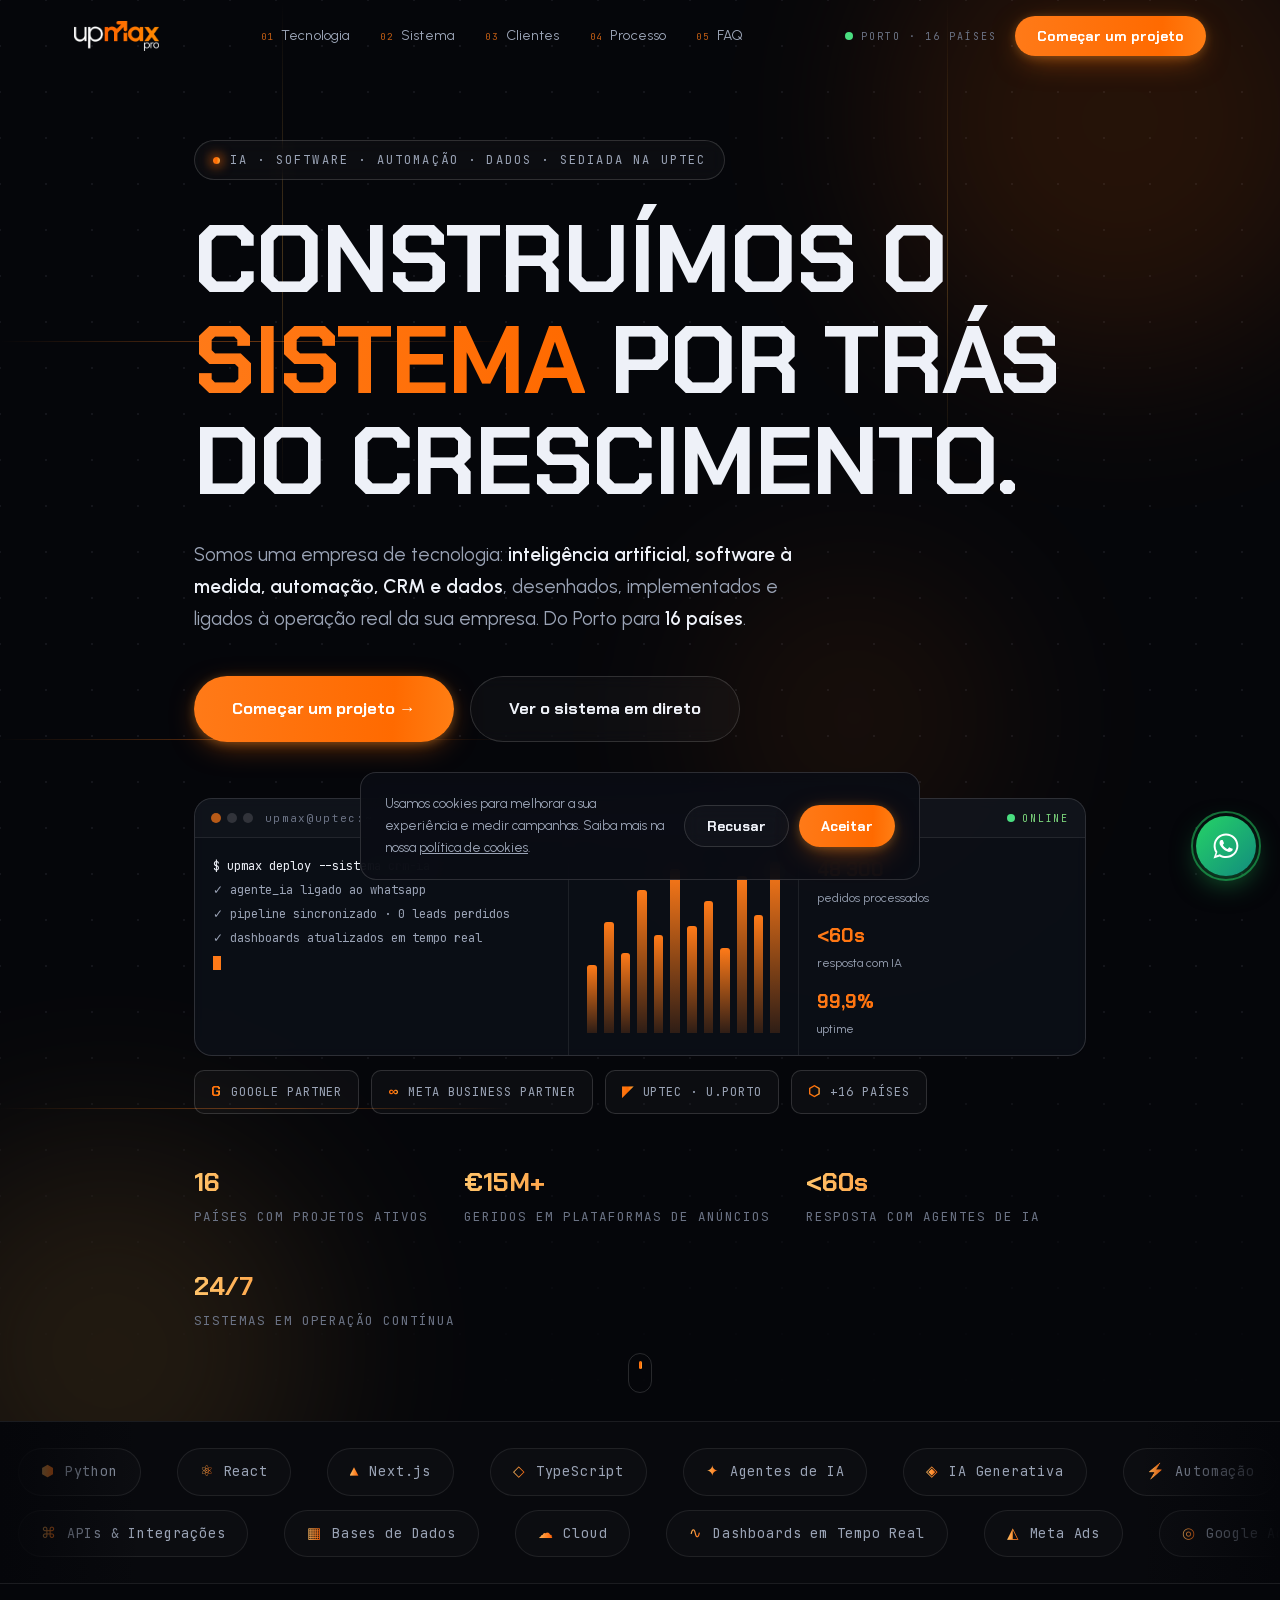
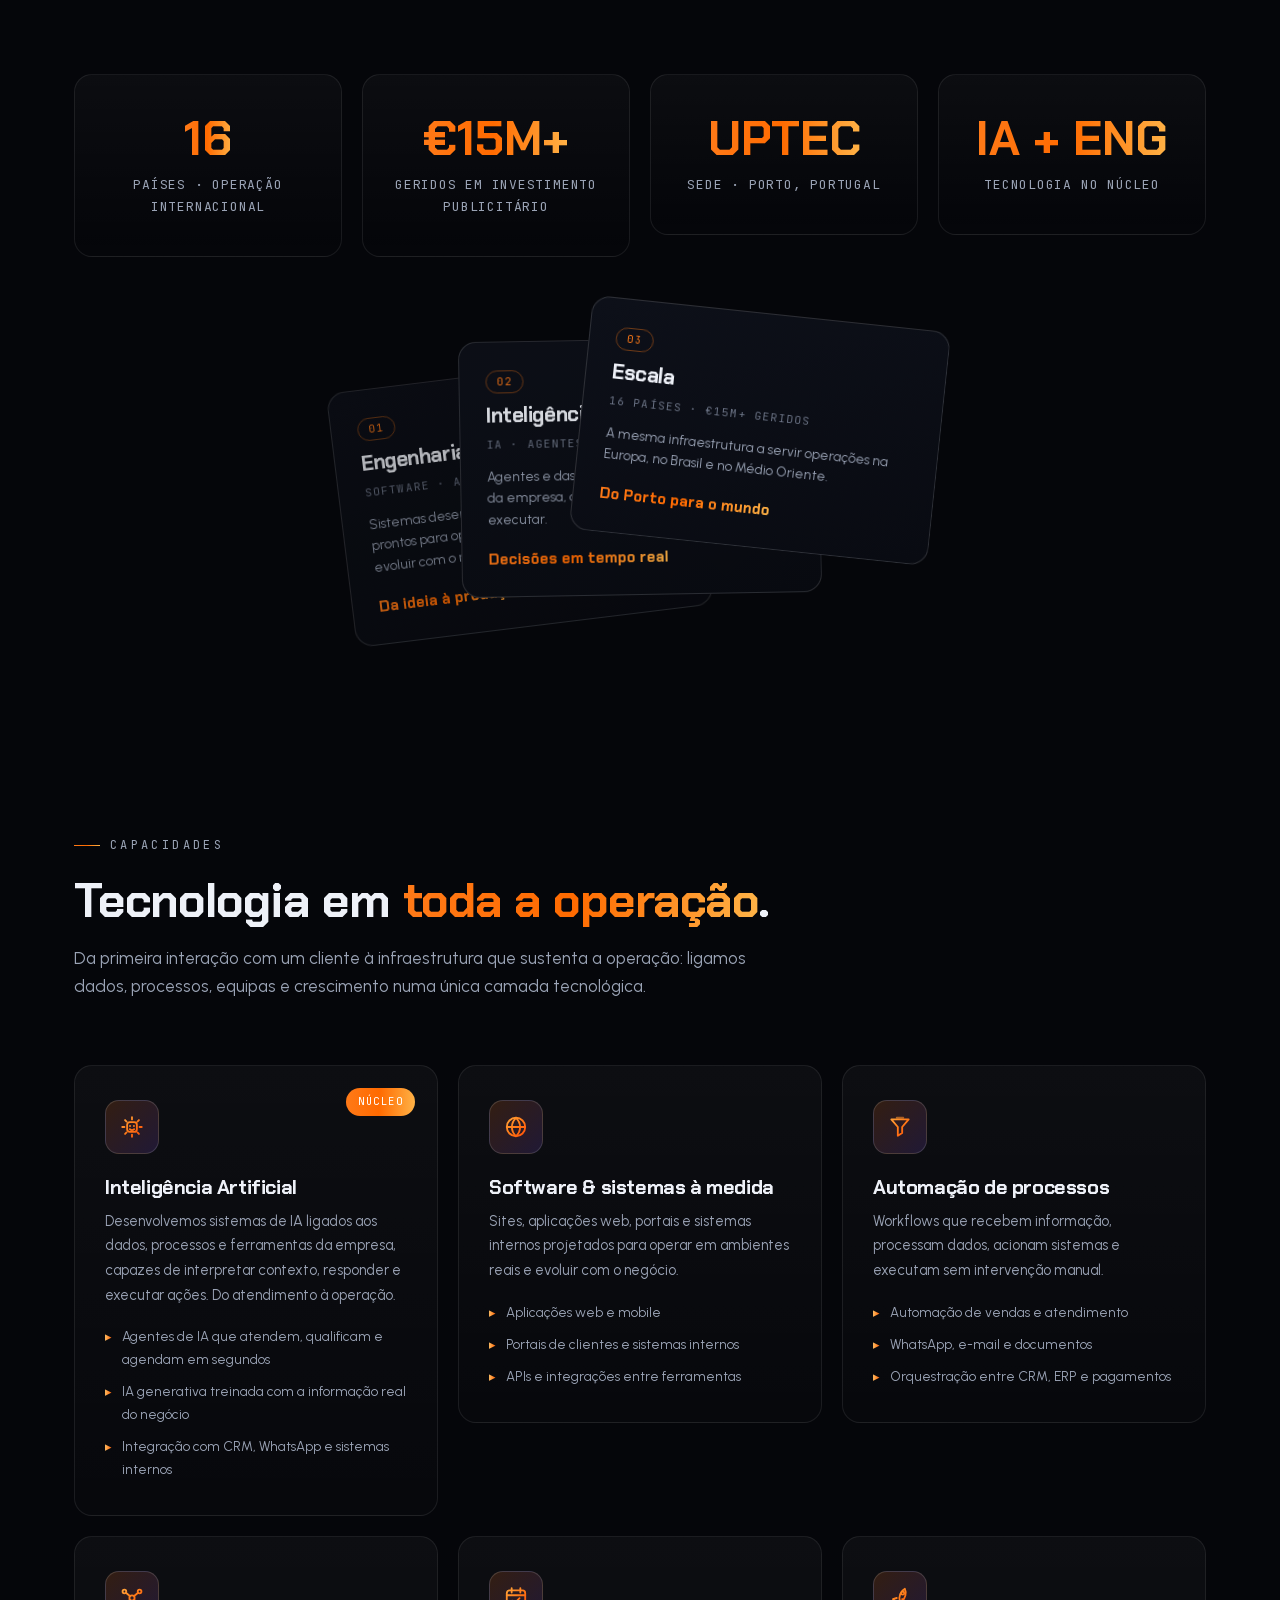
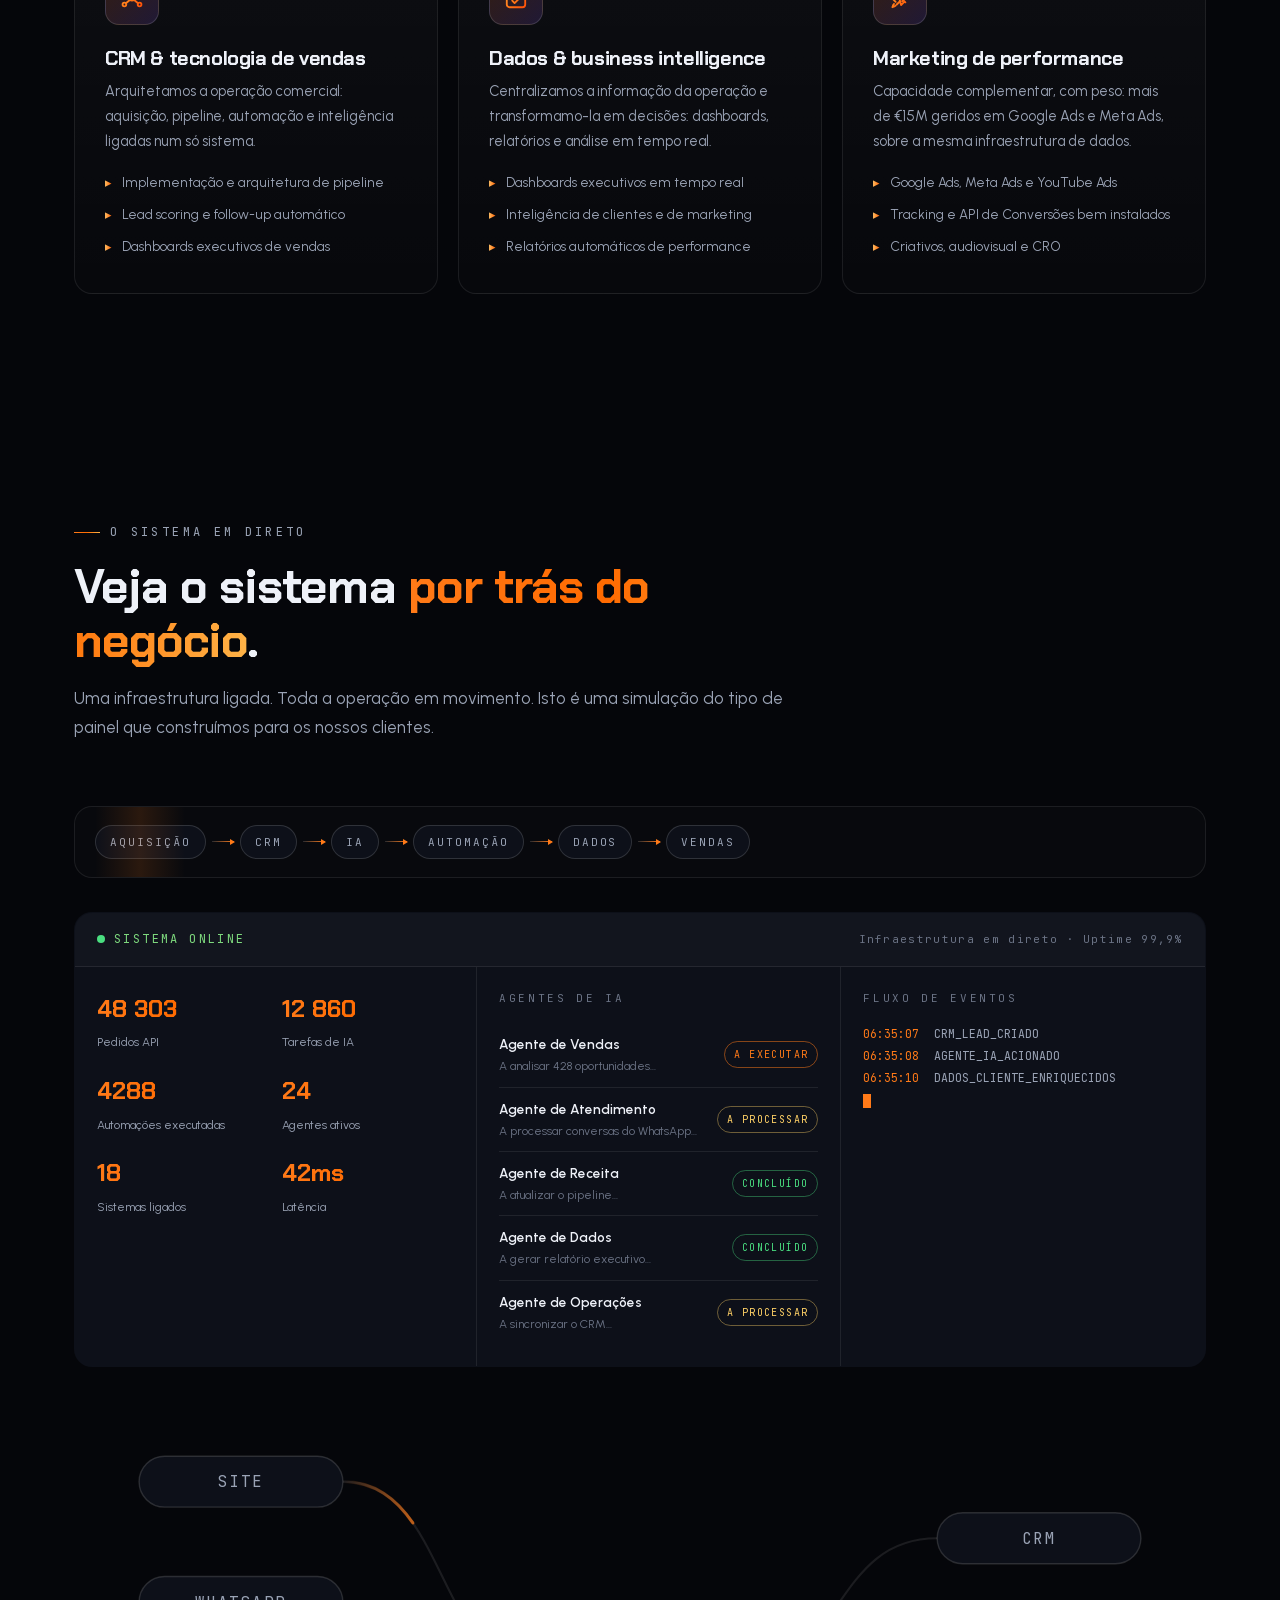
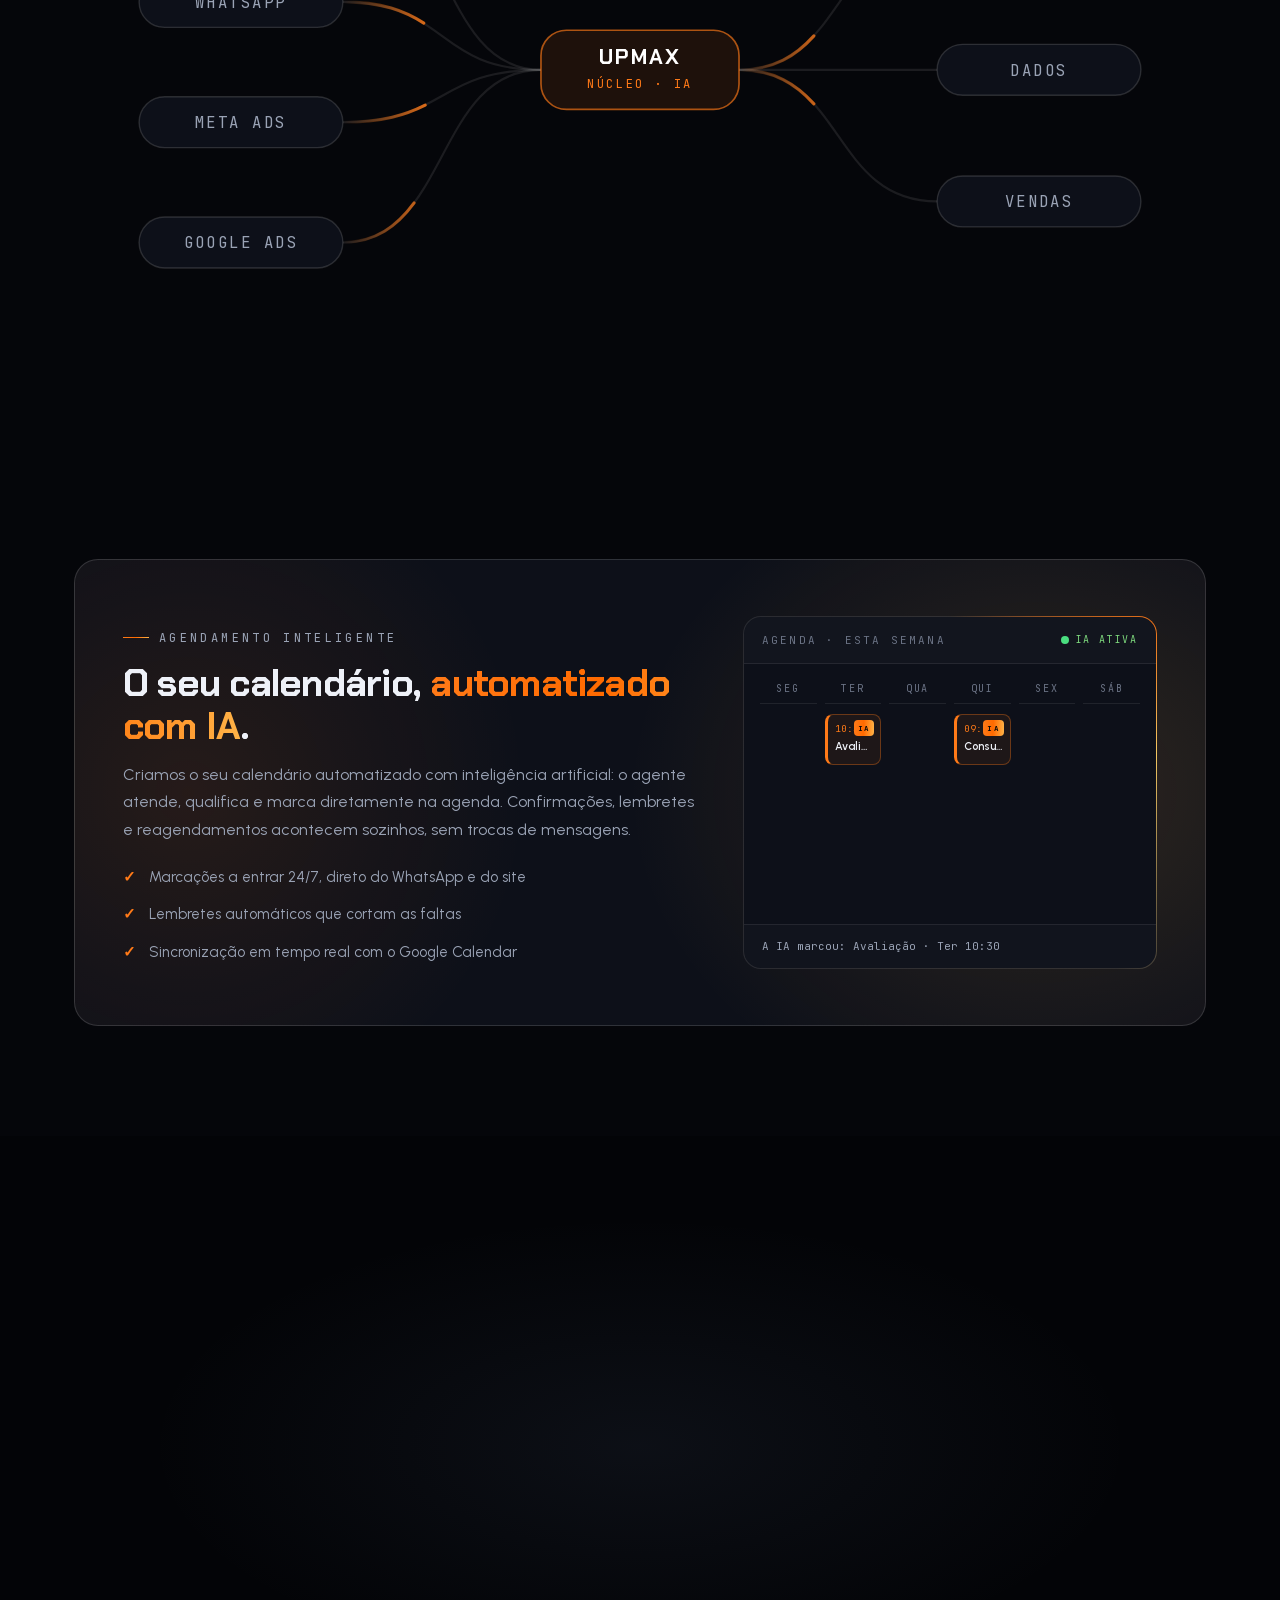
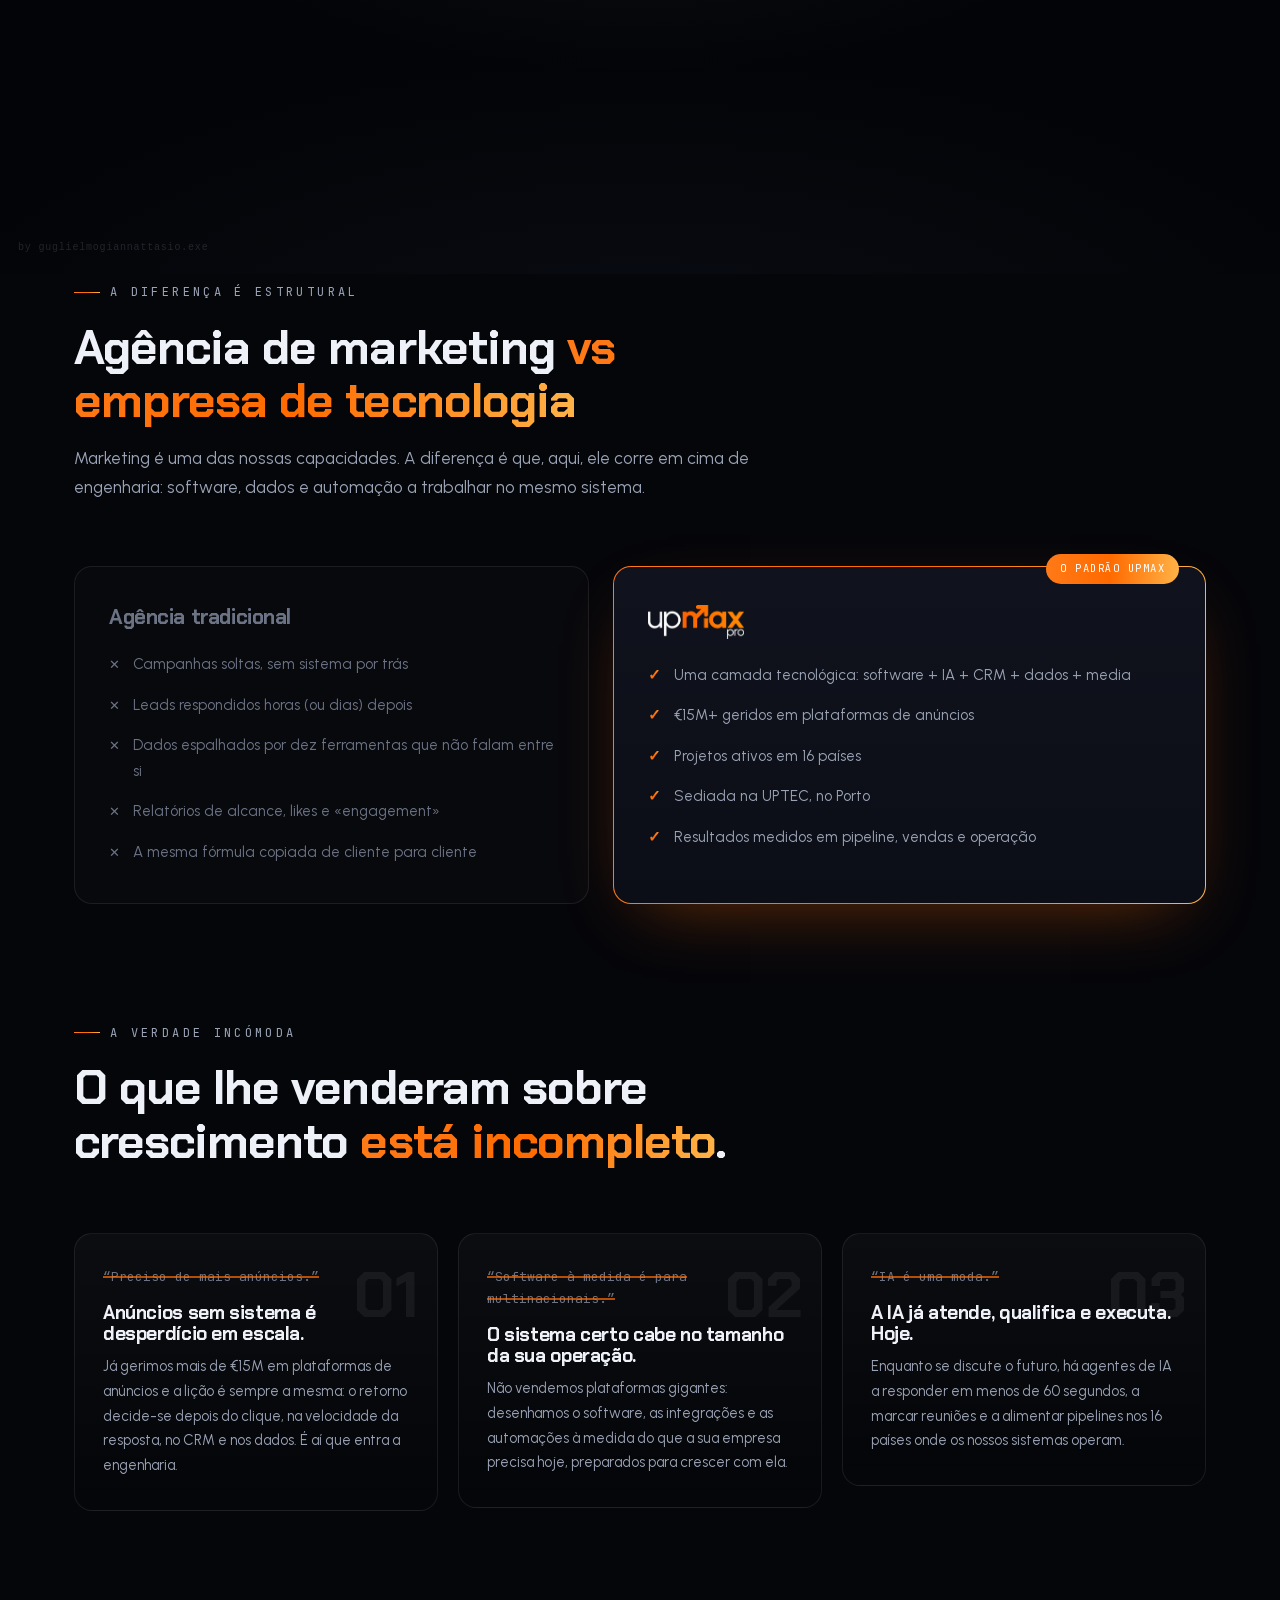
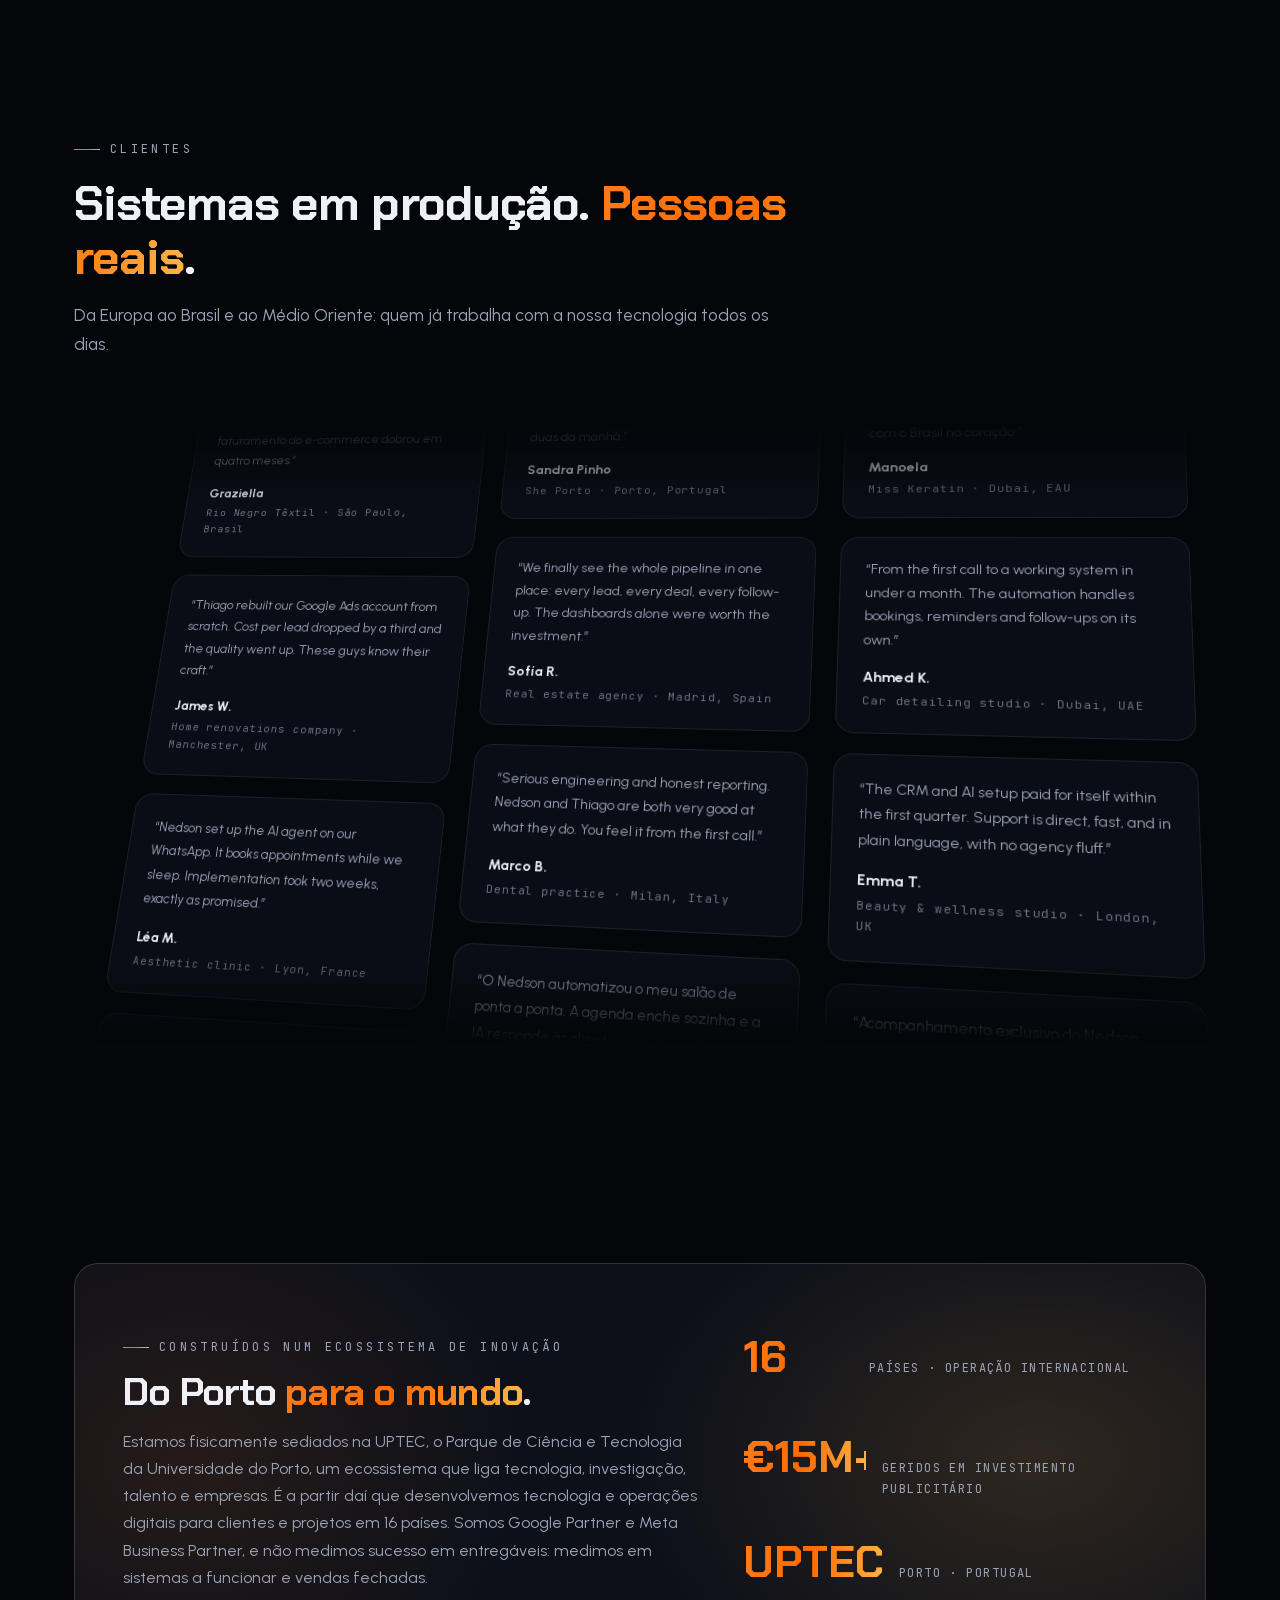
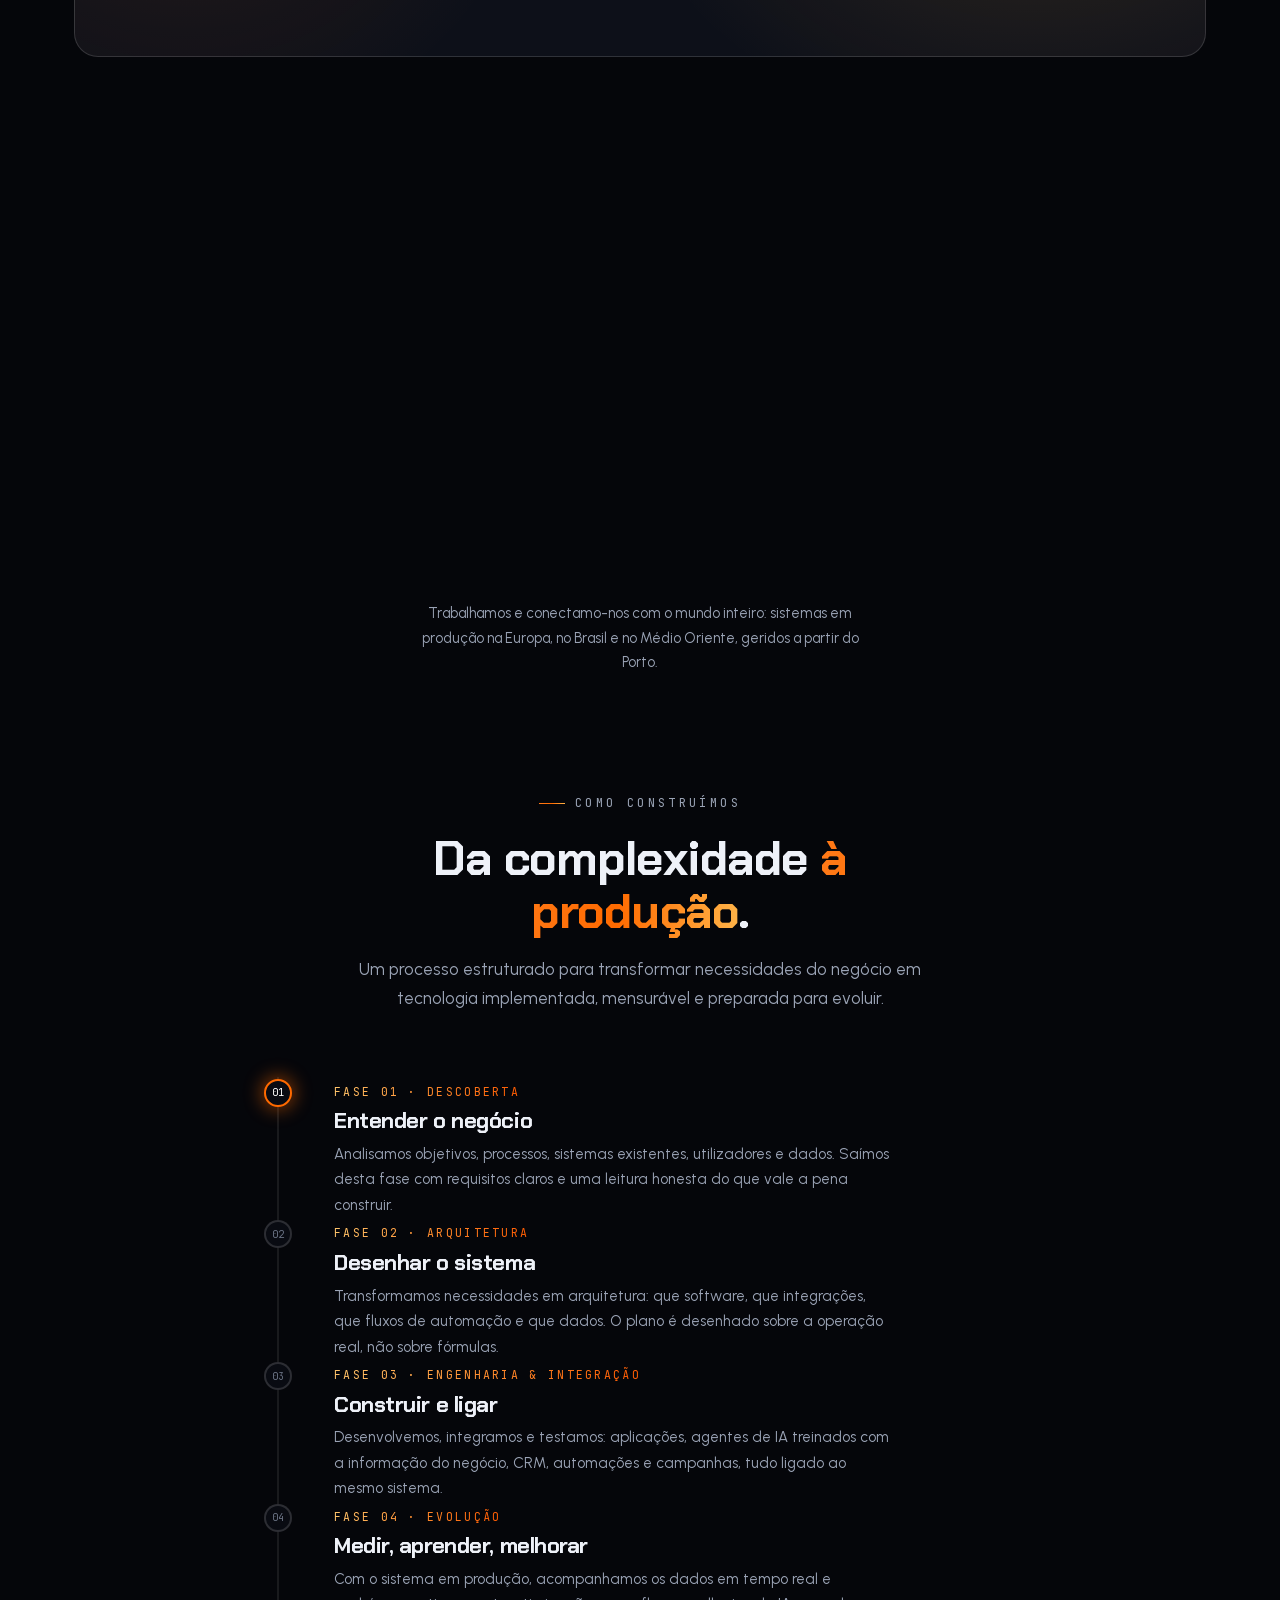
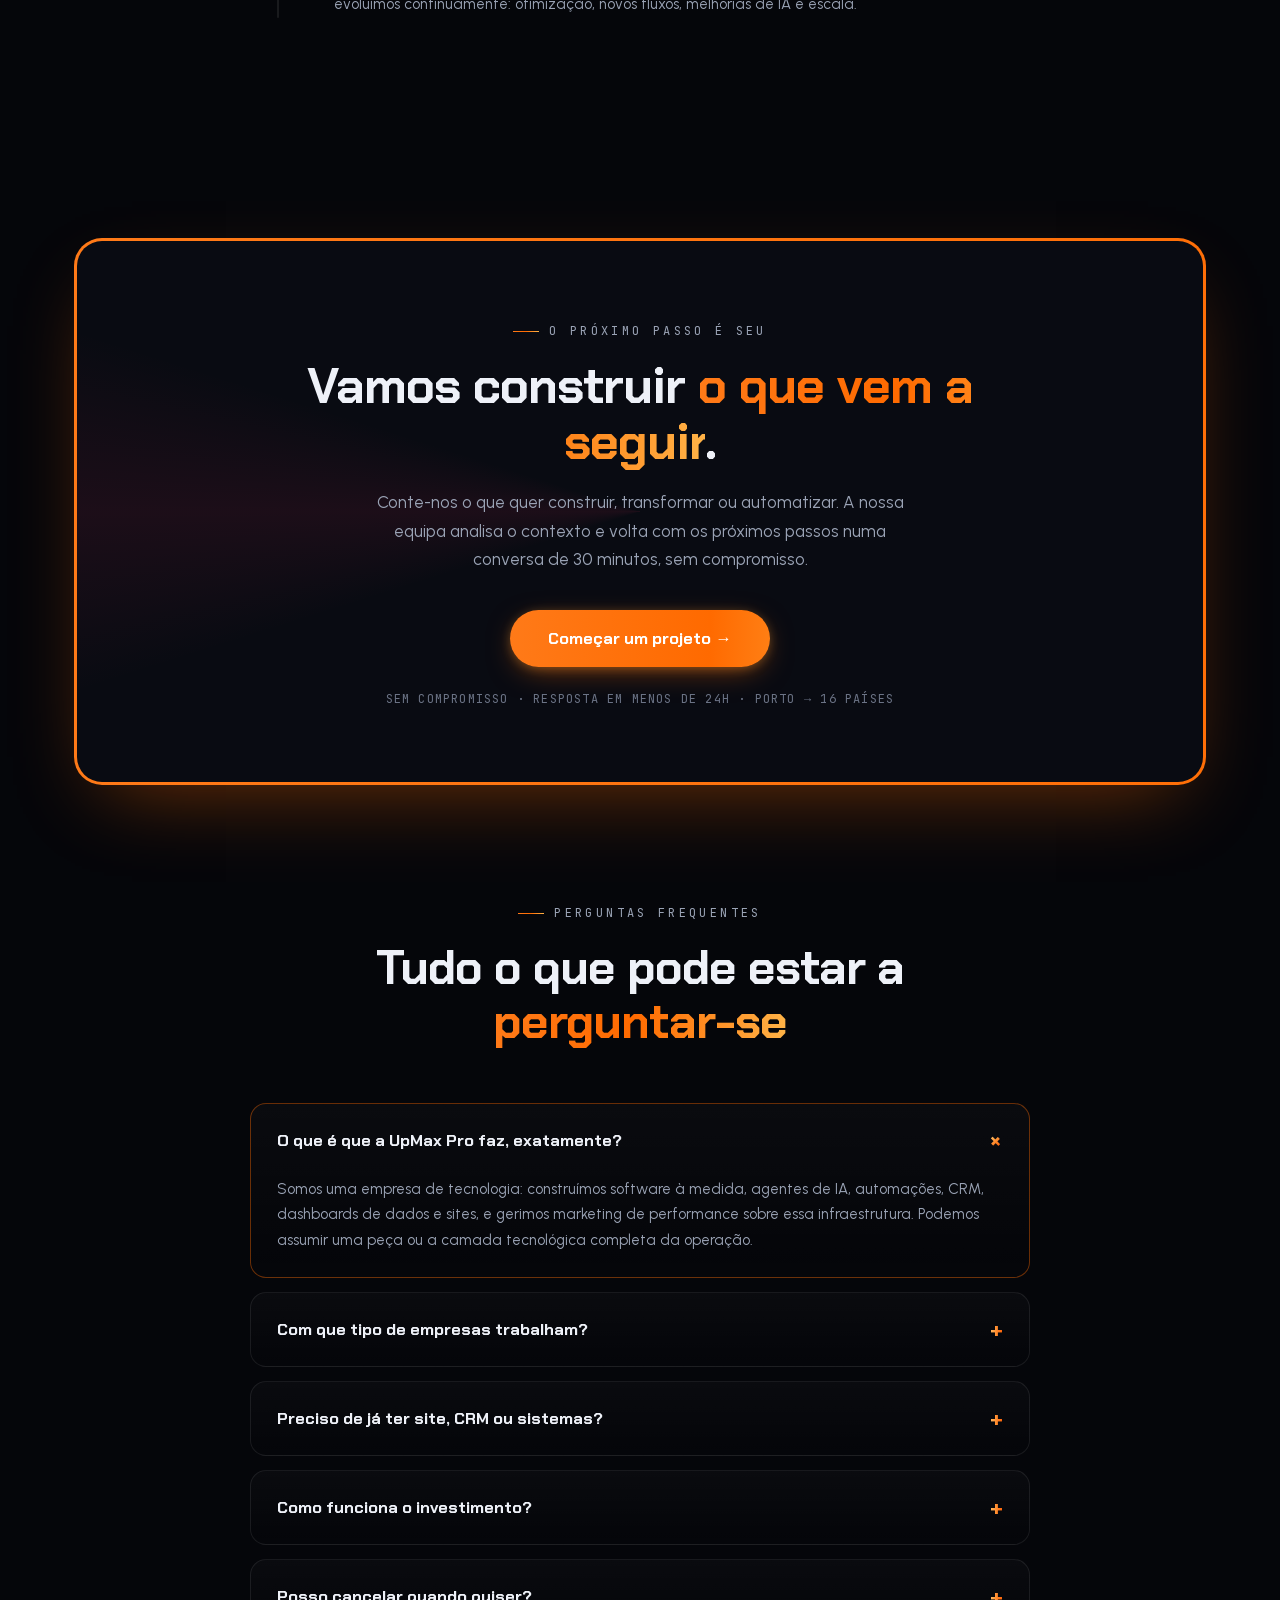
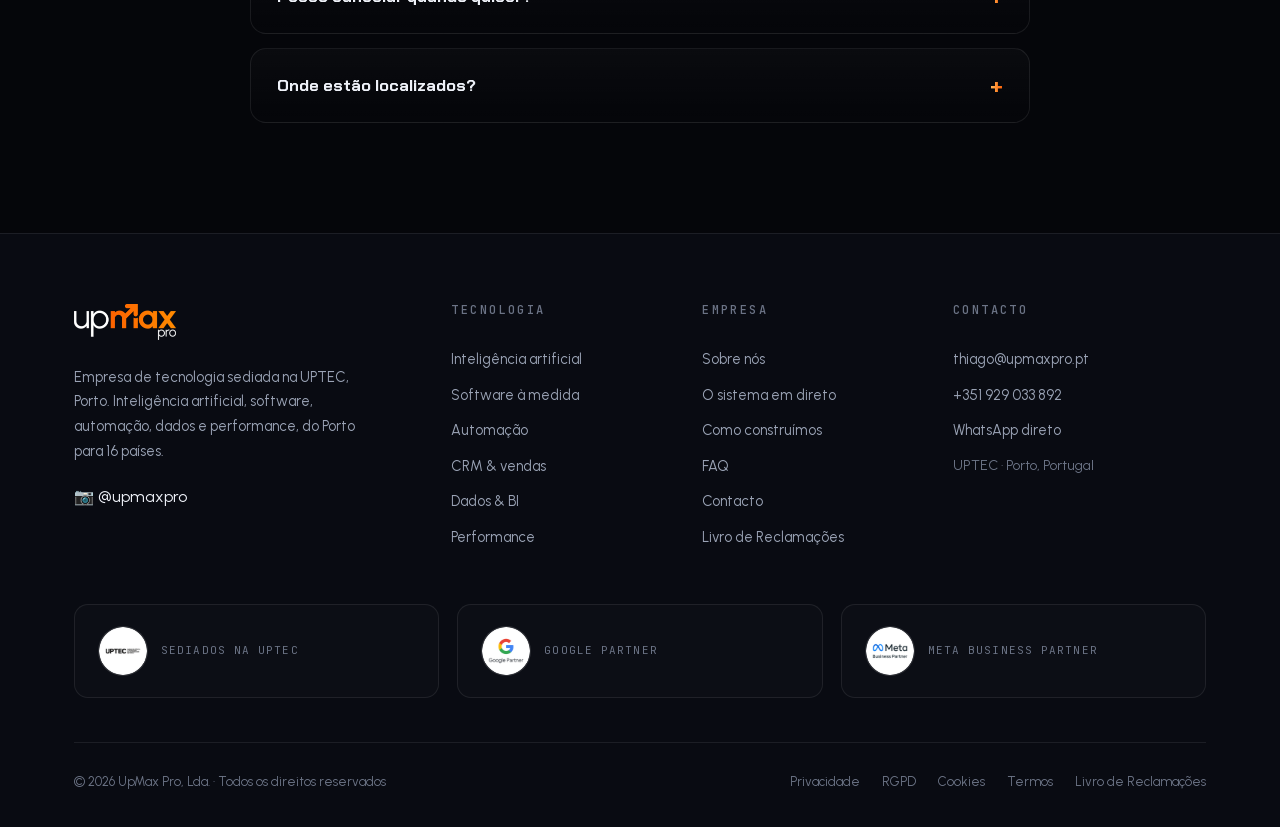
==== commit 3b2a9971: "Staging v7.2 tracking Co-Authored-By: Claude Fable 5 <noreply@anthropic.com>" ====
--- a/index.html
+++ b/index.html
@@ -1,4 +1,4 @@
-<!DOCTYPE html><!--W53tIaUzbmwY1qLVmhBMs--><html lang="pt-PT" class="__variable_171de1 __variable_220eb1 __variable_dd6ea7"><head><meta charSet="utf-8"/><meta name="viewport" content="width=device-width, initial-scale=1"/><link rel="preload" href="/_next/static/media/29e4af7482351bce-s.p.woff2" as="font" crossorigin="" type="font/woff2"/><link rel="preload" href="/_next/static/media/680d078f20ab2e33-s.p.woff2" as="font" crossorigin="" type="font/woff2"/><link rel="preload" href="/_next/static/media/84f090e3b62fb9e3-s.p.woff2" as="font" crossorigin="" type="font/woff2"/><link rel="preload" href="/_next/static/media/939c4f875ee75fbb-s.p.woff2" as="font" crossorigin="" type="font/woff2"/><link rel="preload" href="/_next/static/media/a22b1dc24103c00d-s.p.woff2" as="font" crossorigin="" type="font/woff2"/><link rel="preload" href="/_next/static/media/bb3ef058b751a6ad-s.p.woff2" as="font" crossorigin="" type="font/woff2"/><link rel="preload" href="/_next/static/media/e6fd32ec5acdd27d-s.p.woff2" as="font" crossorigin="" type="font/woff2"/><link rel="preload" href="/_next/static/media/f6d84cc3be9d6158-s.p.woff2" as="font" crossorigin="" type="font/woff2"/><link rel="preload" as="image" href="/logo.png"/><link rel="preload" as="image" href="/badge-uptec.png"/><link rel="preload" as="image" href="/badge-google.png"/><link rel="preload" as="image" href="/badge-meta.png"/><link rel="stylesheet" href="/_next/static/css/a8b8a03b88cb8173.css" data-precedence="next"/><link rel="stylesheet" href="/_next/static/css/37802e354042ec99.css" data-precedence="next"/><link rel="preload" as="script" fetchPriority="low" href="/_next/static/chunks/webpack-ab0f5635f34af2ac.js"/><script src="/_next/static/chunks/4bd1b696-c023c6e3521b1417.js" async=""></script><script src="/_next/static/chunks/255-9d0d2ba8fe9ae3d9.js" async=""></script><script src="/_next/static/chunks/main-app-77570149ba41b1ed.js" async=""></script><script src="/_next/static/chunks/app/page-ffbaa397a5b615b3.js" async=""></script><meta name="next-size-adjust" content=""/><title>UpMax Pro · Tecnologia, IA e Sistemas para Empresas</title><meta name="description" content="Empresa de tecnologia sediada na UPTEC, Porto: inteligência artificial, software à medida, automação, CRM, dados e marketing de performance. €15M+ geridos em anúncios, projetos em 16 países."/><meta name="keywords" content="automação,inteligência artificial,CRM,tráfego pago,sites,Porto,marketing digital"/><link rel="canonical" href="https://upmaxpro.pt/"/><meta property="og:title" content="UpMax Pro · Tecnologia, IA e Sistemas para Empresas"/><meta property="og:description" content="IA, software à medida, automação, CRM e dados, do Porto para 16 países. Sediada na UPTEC."/><meta property="og:url" content="https://upmaxpro.pt/"/><meta property="og:locale" content="pt_PT"/><meta property="og:image" content="https://upmaxpro.pt/og-image.png"/><meta property="og:image:width" content="1200"/><meta property="og:image:height" content="630"/><meta property="og:image:alt" content="UpMax Pro"/><meta property="og:type" content="website"/><meta name="twitter:card" content="summary_large_image"/><meta name="twitter:title" content="UpMax Pro · Tecnologia, IA e Sistemas para Empresas"/><meta name="twitter:description" content="IA, software à medida, automação, CRM e dados, do Porto para 16 países. Sediada na UPTEC."/><meta name="twitter:image" content="https://upmaxpro.pt/og-image.png"/><meta name="twitter:image:width" content="1200"/><meta name="twitter:image:height" content="630"/><meta name="twitter:image:alt" content="UpMax Pro"/><link rel="icon" href="/favicon.png"/><script src="/_next/static/chunks/polyfills-42372ed130431b0a.js" noModule=""></script></head><body><div hidden=""><!--$--><!--/$--></div><script type="application/ld+json">{"@context":"https://schema.org","@type":"ProfessionalService","name":"UpMax Pro","url":"https://upmaxpro.pt","email":"thiago@upmaxpro.pt","telephone":"+351929033892","description":"Empresa de tecnologia: inteligência artificial, software à medida, automação, CRM, dados e marketing de performance para empresas em 16 países.","address":{"@type":"PostalAddress","addressLocality":"Porto","addressCountry":"PT","streetAddress":"UPTEC, Universidade do Porto"},"sameAs":["https://www.instagram.com/upmaxpro/"],"areaServed":["PT","BR"]}</script><header class="nav "><div class="container nav-inner"><a href="#" class="nav-logo" aria-label="UpMax Pro"><img src="/logo.png" alt="UpMax Pro"/></a><nav class="nav-links" aria-label="Navegação principal"><a href="#servicos"><span class="nl-num">01</span>Tecnologia</a><a href="#sistema"><span class="nl-num">02</span>Sistema</a><a href="#clientes"><span class="nl-num">03</span>Clientes</a><a href="#processo"><span class="nl-num">04</span>Processo</a><a href="#faq"><span class="nl-num">05</span>FAQ</a></nav><div class="nav-right"><span class="nav-status" aria-hidden="true"><span class="pulse-dot"></span>PORTO · 16 PAÍSES</span><button class="btn btn-grad btn-sm nav-cta">Começar um projeto</button><button class="nav-burger " aria-label="Abrir menu" aria-expanded="false"><span></span><span></span></button></div></div><span class="nav-progress" style="width:0%" aria-hidden="true"></span></header><div class="nav-overlay " aria-hidden="true"><nav class="ov-links" aria-label="Menu"><a href="#servicos" style="--i:0"><span class="ov-num">01</span>Tecnologia<span class="ov-arrow">→</span></a><a href="#sistema" style="--i:1"><span class="ov-num">02</span>Sistema<span class="ov-arrow">→</span></a><a href="#clientes" style="--i:2"><span class="ov-num">03</span>Clientes<span class="ov-arrow">→</span></a><a href="#processo" style="--i:3"><span class="ov-num">04</span>Processo<span class="ov-arrow">→</span></a><a href="#faq" style="--i:4"><span class="ov-num">05</span>FAQ<span class="ov-arrow">→</span></a></nav><div class="ov-foot"><button class="btn btn-grad btn-lg">Começar um projeto →</button><div class="ov-meta"><span>UPTEC · PORTO · PORTUGAL</span><a href="tel:+351929033892">+351 929 033 892</a></div></div></div><main><section class="hero"><canvas class="kinetic-grid" aria-hidden="true"></canvas><canvas class="net-canvas" aria-hidden="true"></canvas><div class="hero-circuit" aria-hidden="true"><span class="scan scan-h s1"></span><span class="scan scan-h s2"></span><span class="scan scan-h s3"></span><span class="scan scan-v s4"></span><span class="scan scan-v s5"></span></div><div class="hero-orb orb-1"></div><div class="hero-orb orb-2"></div><div class="hero-orb orb-3"></div><div class="container hero-content"><div class="hero-badge"><span class="dot"></span>IA · Software · Automação · Dados · Sediada na UPTEC</div><h1>Construímos o <span class="grad-text">sistema</span> por trás do crescimento.</h1><p class="hero-sub">Somos uma empresa de tecnologia: <strong>inteligência artificial, software à medida, automação, CRM e dados</strong>, desenhados, implementados e ligados à operação real da sua empresa. Do Porto para <strong>16 países</strong>.</p><div class="hero-ctas"><button class="btn btn-grad btn-lg">Começar um projeto →</button><a href="#sistema" class="btn btn-ghost btn-lg">Ver o sistema em direto</a></div><div class="hconsole" aria-hidden="true"><div class="hc-bar"><span class="hc-dots"><i></i><i></i><i></i></span><span class="hc-title">upmax@uptec:~ sistema</span><span class="hc-live"><span class="pulse-dot"></span> online</span></div><div class="hc-grid"><div class="hc-term"><div class="hc-line">$ upmax deploy --sistema crm-ia</div><span class="term-caret"></span></div><div class="hc-bars"><span style="--bh:38%;--bd:0s"></span><span style="--bh:62%;--bd:0.18s"></span><span style="--bh:45%;--bd:0.36s"></span><span style="--bh:80%;--bd:0.54s"></span><span style="--bh:55%;--bd:0.72s"></span><span style="--bh:92%;--bd:0.8999999999999999s"></span><span style="--bh:60%;--bd:1.08s"></span><span style="--bh:74%;--bd:1.26s"></span><span style="--bh:48%;--bd:1.44s"></span><span style="--bh:88%;--bd:1.6199999999999999s"></span><span style="--bh:66%;--bd:1.7999999999999998s"></span><span style="--bh:96%;--bd:1.98s"></span></div><div class="hc-stats"><div><span class="pnum">48 291</span><span class="plbl">pedidos processados</span></div><div><span class="pnum">&lt;60s</span><span class="plbl">resposta com IA</span></div><div><span class="pnum">99,9%</span><span class="plbl">uptime</span></div></div></div></div><div class="hero-partners"><span class="pbadge"><span class="pico">G</span> Google Partner</span><span class="pbadge"><span class="pico">∞</span> Meta Business Partner</span><span class="pbadge"><span class="pico">◤</span> UPTEC · U.Porto</span><span class="pbadge"><span class="pico">⬡</span> +16 países</span></div><div class="hero-proof"><div class="item"><span class="num">16</span><span class="lbl">países com projetos ativos</span></div><div class="item"><span class="num">€15M+</span><span class="lbl">geridos em plataformas de anúncios</span></div><div class="item"><span class="num">&lt;60s</span><span class="lbl">resposta com agentes de IA</span></div><div class="item"><span class="num">24/7</span><span class="lbl">sistemas em operação contínua</span></div></div></div><div class="hero-scroll" aria-hidden="true"></div></section><div class="marquee-wrap" id="stack" aria-label="Tecnologias que utilizamos"><div class="marquee "><span class="chip"><span class="ic">⬢</span>Python</span><span class="chip"><span class="ic">⚛</span>React</span><span class="chip"><span class="ic">▲</span>Next.js</span><span class="chip"><span class="ic">◇</span>TypeScript</span><span class="chip"><span class="ic">✦</span>Agentes de IA</span><span class="chip"><span class="ic">◈</span>IA Generativa</span><span class="chip"><span class="ic">⚡</span>Automação</span><span class="chip"><span class="ic">◉</span>CRM</span><span class="chip"><span class="ic">✆</span>WhatsApp API</span><span class="chip"><span class="ic">⬢</span>Python</span><span class="chip"><span class="ic">⚛</span>React</span><span class="chip"><span class="ic">▲</span>Next.js</span><span class="chip"><span class="ic">◇</span>TypeScript</span><span class="chip"><span class="ic">✦</span>Agentes de IA</span><span class="chip"><span class="ic">◈</span>IA Generativa</span><span class="chip"><span class="ic">⚡</span>Automação</span><span class="chip"><span class="ic">◉</span>CRM</span><span class="chip"><span class="ic">✆</span>WhatsApp API</span></div><div style="height:14px"></div><div class="marquee reverse"><span class="chip"><span class="ic">⌘</span>APIs &amp; Integrações</span><span class="chip"><span class="ic">▦</span>Bases de Dados</span><span class="chip"><span class="ic">☁</span>Cloud</span><span class="chip"><span class="ic">∿</span>Dashboards em Tempo Real</span><span class="chip"><span class="ic">◭</span>Meta Ads</span><span class="chip"><span class="ic">◎</span>Google Ads</span><span class="chip"><span class="ic">▤</span>Tracking &amp; Analytics</span><span class="chip"><span class="ic">◷</span>Agendamento Inteligente</span><span class="chip"><span class="ic">⌘</span>APIs &amp; Integrações</span><span class="chip"><span class="ic">▦</span>Bases de Dados</span><span class="chip"><span class="ic">☁</span>Cloud</span><span class="chip"><span class="ic">∿</span>Dashboards em Tempo Real</span><span class="chip"><span class="ic">◭</span>Meta Ads</span><span class="chip"><span class="ic">◎</span>Google Ads</span><span class="chip"><span class="ic">▤</span>Tracking &amp; Analytics</span><span class="chip"><span class="ic">◷</span>Agendamento Inteligente</span></div></div><section class="section" style="padding-top:90px;padding-bottom:0"><div class="container"><div class="stats"><div class="reveal " style="--d:0s"><div class="stat"><span class="num">0</span><div class="lbl">países · operação internacional</div></div></div><div class="reveal " style="--d:0.1s"><div class="stat"><span class="num">€0M+</span><div class="lbl">geridos em investimento publicitário</div></div></div><div class="reveal " style="--d:0.2s"><div class="stat"><span class="num">UPTEC</span><div class="lbl">sede · Porto, Portugal</div></div></div><div class="reveal " style="--d:0.30000000000000004s"><div class="stat"><span class="num">IA + ENG</span><div class="lbl">tecnologia no núcleo</div></div></div></div></div></section><section class="section" style="padding-top:70px;padding-bottom:0"><div class="container"><div class="reveal " style="--d:0s"><div class="dcards" aria-label="Pilares da UpMax Pro"><div class="dc"><span class="tag">01</span><h3>Engenharia</h3><span class="dc-place">SOFTWARE · APIS · CLOUD</span><p>Sistemas desenhados da arquitetura à produção, prontos para operar em ambientes reais e evoluir com o negócio.</p><span class="dc-metric">Da ideia à produção</span></div><div class="dc"><span class="tag">02</span><h3>Inteligência</h3><span class="dc-place">IA · AGENTES · DADOS</span><p>Agentes e dashboards ligados à informação real da empresa, a interpretar contexto, decidir e executar.</p><span class="dc-metric">Decisões em tempo real</span></div><div class="dc"><span class="tag">03</span><h3>Escala</h3><span class="dc-place">16 PAÍSES · €15M+ GERIDOS</span><p>A mesma infraestrutura a servir operações na Europa, no Brasil e no Médio Oriente.</p><span class="dc-metric">Do Porto para o mundo</span></div></div></div></div></section><section class="section" id="servicos"><div class="container"><div class="reveal " style="--d:0s"><div class="section-head"><span class="kicker">Capacidades</span><h2>Tecnologia em <span class="grad-text">toda a operação</span>.</h2><p>Da primeira interação com um cliente à infraestrutura que sustenta a operação: ligamos dados, processos, equipas e crescimento numa única camada tecnológica.</p></div></div><div class="bento"><div class="reveal card-wrap wide-wrap" style="--d:0s"><div class="card wide"><span class="tag">Núcleo</span><div class="card-icon"><svg viewBox="0 0 24 24"><defs><linearGradient id="g" x1="0" y1="0" x2="24" y2="24" gradientUnits="userSpaceOnUse"><stop offset="0" stop-color="#ffb347"></stop><stop offset="0.5" stop-color="#ff7a18"></stop><stop offset="1" stop-color="#ff3d00"></stop></linearGradient></defs><path fill="none" stroke="url(#g)" stroke-width="1.7" stroke-linecap="round" stroke-linejoin="round" d="M12 3v2M12 19v2M3 12h2M19 12h2M5.6 5.6l1.4 1.4M17 17l1.4 1.4M18.4 5.6L17 7M7 17l-1.4 1.4"></path><rect fill="none" stroke="url(#g)" stroke-width="1.7" stroke-linecap="round" stroke-linejoin="round" x="7.5" y="7.5" width="9" height="9" rx="2.5"></rect><circle cx="10.2" cy="11" r="0.9" fill="url(#g)" stroke="none"></circle><circle cx="13.8" cy="11" r="0.9" fill="url(#g)" stroke="none"></circle><path fill="none" stroke="url(#g)" stroke-width="1.7" stroke-linecap="round" stroke-linejoin="round" d="M10 14c.6.6 1.3.9 2 .9s1.4-.3 2-.9"></path></svg></div><h3>Inteligência Artificial</h3><p>Desenvolvemos sistemas de IA ligados aos dados, processos e ferramentas da empresa, capazes de interpretar contexto, responder e executar ações. Do atendimento à operação.</p><ul><li>Agentes de IA que atendem, qualificam e agendam em segundos</li><li>IA generativa treinada com a informação real do negócio</li><li>Integração com CRM, WhatsApp e sistemas internos</li></ul></div></div><div class="reveal " style="--d:0.08s"><div class="card "><div class="card-icon"><svg viewBox="0 0 24 24"><defs><linearGradient id="g" x1="0" y1="0" x2="24" y2="24" gradientUnits="userSpaceOnUse"><stop offset="0" stop-color="#ffb347"></stop><stop offset="0.5" stop-color="#ff7a18"></stop><stop offset="1" stop-color="#ff3d00"></stop></linearGradient></defs><circle fill="none" stroke="url(#g)" stroke-width="1.7" stroke-linecap="round" stroke-linejoin="round" cx="12" cy="12" r="8.5"></circle><path fill="none" stroke="url(#g)" stroke-width="1.7" stroke-linecap="round" stroke-linejoin="round" d="M3.5 12h17M12 3.5c2.5 2.4 3.8 5.3 3.8 8.5s-1.3 6.1-3.8 8.5c-2.5-2.4-3.8-5.3-3.8-8.5s1.3-6.1 3.8-8.5z"></path></svg></div><h3>Software &amp; sistemas à medida</h3><p>Sites, aplicações web, portais e sistemas internos projetados para operar em ambientes reais e evoluir com o negócio.</p><ul><li>Aplicações web e mobile</li><li>Portais de clientes e sistemas internos</li><li>APIs e integrações entre ferramentas</li></ul></div></div><div class="reveal " style="--d:0.16s"><div class="card "><div class="card-icon"><svg viewBox="0 0 24 24"><defs><linearGradient id="g" x1="0" y1="0" x2="24" y2="24" gradientUnits="userSpaceOnUse"><stop offset="0" stop-color="#ffb347"></stop><stop offset="0.5" stop-color="#ff7a18"></stop><stop offset="1" stop-color="#ff3d00"></stop></linearGradient></defs><path fill="none" stroke="url(#g)" stroke-width="1.7" stroke-linecap="round" stroke-linejoin="round" d="M4 5h16l-6 7v5.5l-4 2.5v-8L4 5z"></path><path fill="none" stroke="url(#g)" stroke-width="1.7" stroke-linecap="round" stroke-linejoin="round" d="M9 3.5h6" opacity="0.6"></path></svg></div><h3>Automação de processos</h3><p>Workflows que recebem informação, processam dados, acionam sistemas e executam sem intervenção manual.</p><ul><li>Automação de vendas e atendimento</li><li>WhatsApp, e-mail e documentos</li><li>Orquestração entre CRM, ERP e pagamentos</li></ul></div></div><div class="reveal " style="--d:0s"><div class="card "><div class="card-icon"><svg viewBox="0 0 24 24"><defs><linearGradient id="g" x1="0" y1="0" x2="24" y2="24" gradientUnits="userSpaceOnUse"><stop offset="0" stop-color="#ffb347"></stop><stop offset="0.5" stop-color="#ff7a18"></stop><stop offset="1" stop-color="#ff3d00"></stop></linearGradient></defs><circle fill="none" stroke="url(#g)" stroke-width="1.7" stroke-linecap="round" stroke-linejoin="round" cx="12" cy="12" r="2.4"></circle><circle fill="none" stroke="url(#g)" stroke-width="1.7" stroke-linecap="round" stroke-linejoin="round" cx="5" cy="6" r="1.7"></circle><circle fill="none" stroke="url(#g)" stroke-width="1.7" stroke-linecap="round" stroke-linejoin="round" cx="19" cy="6" r="1.7"></circle><circle fill="none" stroke="url(#g)" stroke-width="1.7" stroke-linecap="round" stroke-linejoin="round" cx="5" cy="18" r="1.7"></circle><circle fill="none" stroke="url(#g)" stroke-width="1.7" stroke-linecap="round" stroke-linejoin="round" cx="19" cy="18" r="1.7"></circle><path fill="none" stroke="url(#g)" stroke-width="1.7" stroke-linecap="round" stroke-linejoin="round" d="M6.4 7.1l3.6 3.1M17.6 7.1l-3.6 3.1M6.4 16.9l3.6-3.1M17.6 16.9l-3.6-3.1"></path></svg></div><h3>CRM &amp; tecnologia de vendas</h3><p>Arquitetamos a operação comercial: aquisição, pipeline, automação e inteligência ligadas num só sistema.</p><ul><li>Implementação e arquitetura de pipeline</li><li>Lead scoring e follow-up automático</li><li>Dashboards executivos de vendas</li></ul></div></div><div class="reveal " style="--d:0.08s"><div class="card "><div class="card-icon"><svg viewBox="0 0 24 24"><defs><linearGradient id="g" x1="0" y1="0" x2="24" y2="24" gradientUnits="userSpaceOnUse"><stop offset="0" stop-color="#ffb347"></stop><stop offset="0.5" stop-color="#ff7a18"></stop><stop offset="1" stop-color="#ff3d00"></stop></linearGradient></defs><rect fill="none" stroke="url(#g)" stroke-width="1.7" stroke-linecap="round" stroke-linejoin="round" x="3.5" y="5" width="17" height="15.5" rx="2.5"></rect><path fill="none" stroke="url(#g)" stroke-width="1.7" stroke-linecap="round" stroke-linejoin="round" d="M3.5 9.5h17M8 3v4M16 3v4"></path><path fill="none" stroke="url(#g)" stroke-width="1.7" stroke-linecap="round" stroke-linejoin="round" d="M8.5 14.5l2.2 2.2 4.6-4.6"></path></svg></div><h3>Dados &amp; business intelligence</h3><p>Centralizamos a informação da operação e transformamo-la em decisões: dashboards, relatórios e análise em tempo real.</p><ul><li>Dashboards executivos em tempo real</li><li>Inteligência de clientes e de marketing</li><li>Relatórios automáticos de performance</li></ul></div></div><div class="reveal " style="--d:0.16s"><div class="card "><div class="card-icon"><svg viewBox="0 0 24 24"><defs><linearGradient id="g" x1="0" y1="0" x2="24" y2="24" gradientUnits="userSpaceOnUse"><stop offset="0" stop-color="#ffb347"></stop><stop offset="0.5" stop-color="#ff7a18"></stop><stop offset="1" stop-color="#ff3d00"></stop></linearGradient></defs><path fill="none" stroke="url(#g)" stroke-width="1.7" stroke-linecap="round" stroke-linejoin="round" d="M12 15c-1.5-4.5.5-9.5 4.5-11.5 2 4 0 9-2.5 11.5"></path><path fill="none" stroke="url(#g)" stroke-width="1.7" stroke-linecap="round" stroke-linejoin="round" d="M12 15l-3 3M14 13l3 3M9 12l-3.5 1L8 15.5M12 15l1 3.5L15.5 16"></path><circle fill="none" stroke="url(#g)" stroke-width="1.7" stroke-linecap="round" stroke-linejoin="round" cx="14.5" cy="7.5" r="1.4"></circle><path fill="none" stroke="url(#g)" stroke-width="1.7" stroke-linecap="round" stroke-linejoin="round" d="M6.5 17.5c-1 1-1.5 3-1.5 3s2-.5 3-1.5"></path></svg></div><h3>Marketing de performance</h3><p>Capacidade complementar, com peso: mais de €15M geridos em Google Ads e Meta Ads, sobre a mesma infraestrutura de dados.</p><ul><li>Google Ads, Meta Ads e YouTube Ads</li><li>Tracking e API de Conversões bem instalados</li><li>Criativos, audiovisual e CRO</li></ul></div></div></div></div></section><section class="section" id="sistema"><div class="container"><div class="reveal " style="--d:0s"><div class="section-head"><span class="kicker">O sistema em direto</span><h2>Veja o sistema <span class="grad-text">por trás do negócio</span>.</h2><p>Uma infraestrutura ligada. Toda a operação em movimento. Isto é uma simulação do tipo de painel que construímos para os nossos clientes.</p></div></div><div class="reveal " style="--d:0s"><div class="flowline" aria-hidden="true"><span class="flow-node"><span class="flow-chip">Aquisição</span><span class="flow-arrow"></span></span><span class="flow-node"><span class="flow-chip">CRM</span><span class="flow-arrow"></span></span><span class="flow-node"><span class="flow-chip">IA</span><span class="flow-arrow"></span></span><span class="flow-node"><span class="flow-chip">Automação</span><span class="flow-arrow"></span></span><span class="flow-node"><span class="flow-chip">Dados</span><span class="flow-arrow"></span></span><span class="flow-node"><span class="flow-chip">Vendas</span></span><span class="flow-pulse"></span></div></div><div class="reveal " style="--d:0s"><div class="panel agb"><div class="panel-head"><span class="panel-status"><span class="pulse-dot"></span> SISTEMA ONLINE</span><span class="panel-meta">Infraestrutura em direto · Uptime 99,9%</span></div><div class="panel-grid"><div class="panel-stats"><div class="pstat"><span class="pnum">48 291</span><span class="plbl">Pedidos API</span></div><div class="pstat"><span class="pnum">12 847</span><span class="plbl">Tarefas de IA</span></div><div class="pstat"><span class="pnum">4281</span><span class="plbl">Automações executadas</span></div><div class="pstat"><span class="pnum">24</span><span class="plbl">Agentes ativos</span></div><div class="pstat"><span class="pnum">18</span><span class="plbl">Sistemas ligados</span></div><div class="pstat"><span class="pnum">42<!-- -->ms</span><span class="plbl">Latência</span></div></div><div class="panel-agents"><div class="pane-title">Agentes de IA</div><div class="agent-row"><div><span class="agent-name">Agente de Vendas</span><span class="agent-task">A analisar 428 oportunidades<!-- -->…</span></div><span class="agent-status s0">A EXECUTAR</span></div><div class="agent-row"><div><span class="agent-name">Agente de Atendimento</span><span class="agent-task">A processar conversas do WhatsApp<!-- -->…</span></div><span class="agent-status s1">A PROCESSAR</span></div><div class="agent-row"><div><span class="agent-name">Agente de Receita</span><span class="agent-task">A atualizar o pipeline<!-- -->…</span></div><span class="agent-status s2">A ANALISAR</span></div><div class="agent-row"><div><span class="agent-name">Agente de Dados</span><span class="agent-task">A gerar relatório executivo<!-- -->…</span></div><span class="agent-status s3">CONCLUÍDO</span></div><div class="agent-row"><div><span class="agent-name">Agente de Operações</span><span class="agent-task">A sincronizar o CRM<!-- -->…</span></div><span class="agent-status s0">A EXECUTAR</span></div></div><div class="panel-terminal"><div class="pane-title">Fluxo de eventos</div><div class="term"><div class="term-line dim">a iniciar sessão…</div><span class="term-caret"></span></div></div></div></div></div><div class="reveal " style="--d:0s"><div class="beammap-wrap"><svg viewBox="0 0 800 380" class="beammap" role="img" aria-label="Arquitetura: canais ligados ao núcleo de IA, que alimenta CRM, dados e vendas"><defs><linearGradient id="beamGrad" x1="0" y1="0" x2="1" y2="0"><stop offset="0" stop-color="rgba(255,122,24,0)"></stop><stop offset="0.5" stop-color="#ff7a18"></stop><stop offset="0.8" stop-color="#ffd166"></stop><stop offset="1" stop-color="rgba(255,209,102,0)"></stop></linearGradient></defs><g><path class="beam-base" d="M 190 57 C 265 57, 255 190, 330 190"></path><path class="beam-light" d="M 190 57 C 265 57, 255 190, 330 190" style="--bdelay:0s"></path></g><g><path class="beam-base" d="M 190 142 C 265 142, 255 190, 330 190"></path><path class="beam-light" d="M 190 142 C 265 142, 255 190, 330 190" style="--bdelay:0.9s"></path></g><g><path class="beam-base" d="M 190 227 C 265 227, 255 190, 330 190"></path><path class="beam-light" d="M 190 227 C 265 227, 255 190, 330 190" style="--bdelay:1.8s"></path></g><g><path class="beam-base" d="M 190 312 C 265 312, 255 190, 330 190"></path><path class="beam-light" d="M 190 312 C 265 312, 255 190, 330 190" style="--bdelay:2.7s"></path></g><g><path class="beam-base" d="M 470 190 C 545 190, 535 97, 610 97"></path><path class="beam-light" d="M 470 190 C 545 190, 535 97, 610 97" style="--bdelay:1.4s"></path></g><g><path class="beam-base" d="M 470 190 C 545 190, 535 190, 610 190"></path><path class="beam-light" d="M 470 190 C 545 190, 535 190, 610 190" style="--bdelay:2.3s"></path></g><g><path class="beam-base" d="M 470 190 C 545 190, 535 283, 610 283"></path><path class="beam-light" d="M 470 190 C 545 190, 535 283, 610 283" style="--bdelay:3.2s"></path></g><g><rect class="beam-node" x="46" y="39" width="144" height="36" rx="18"></rect><text class="beam-txt" x="118" y="61">SITE</text></g><g><rect class="beam-node" x="46" y="124" width="144" height="36" rx="18"></rect><text class="beam-txt" x="118" y="146">WHATSAPP</text></g><g><rect class="beam-node" x="46" y="209" width="144" height="36" rx="18"></rect><text class="beam-txt" x="118" y="231">META ADS</text></g><g><rect class="beam-node" x="46" y="294" width="144" height="36" rx="18"></rect><text class="beam-txt" x="118" y="316">GOOGLE ADS</text></g><g><rect class="beam-node" x="610" y="79" width="144" height="36" rx="18"></rect><text class="beam-txt" x="682" y="101">CRM</text></g><g><rect class="beam-node" x="610" y="172" width="144" height="36" rx="18"></rect><text class="beam-txt" x="682" y="194">DADOS</text></g><g><rect class="beam-node" x="610" y="265" width="144" height="36" rx="18"></rect><text class="beam-txt" x="682" y="287">VENDAS</text></g><rect class="beam-core" x="330" y="162" width="140" height="56" rx="18"></rect><text class="beam-core-txt" x="400" y="186">UPMAX</text><text class="beam-core-sub" x="400" y="203">NÚCLEO · IA</text></svg></div></div></div></section><section class="section" id="agenda"><div class="container"><div class="reveal " style="--d:0s"><div class="uptec"><div><span class="kicker">Agendamento inteligente</span><h2>O seu calendário, <span class="grad-text">automatizado com IA</span>.</h2><p>Criamos o seu calendário automatizado com inteligência artificial: o agente atende, qualifica e marca diretamente na agenda. Confirmações, lembretes e reagendamentos acontecem sozinhos, sem trocas de mensagens.</p><ul class="acal-list"><li>Marcações a entrar 24/7, direto do WhatsApp e do site</li><li>Lembretes automáticos que cortam as faltas</li><li>Sincronização em tempo real com o Google Calendar</li></ul></div><div class="acal agb"><div class="acal-head"><span class="acal-title">Agenda · esta semana</span><span class="hc-live"><span class="pulse-dot"></span> IA ativa</span></div><div class="acal-grid"><div class="acal-col"><span class="acal-day">Seg</span></div><div class="acal-col"><span class="acal-day">Ter</span></div><div class="acal-col"><span class="acal-day">Qua</span></div><div class="acal-col"><span class="acal-day">Qui</span></div><div class="acal-col"><span class="acal-day">Sex</span></div><div class="acal-col"><span class="acal-day">Sáb</span></div></div><div class="acal-foot">A IA está a receber pedidos…</div></div></div></div></div></section><style>/* broken by design. ---------------------------------------------------- */
+<!DOCTYPE html><!--ZEa99Zo0xqskiky75y0Zg--><html lang="pt-PT" class="__variable_171de1 __variable_220eb1 __variable_dd6ea7"><head><meta charSet="utf-8"/><meta name="viewport" content="width=device-width, initial-scale=1"/><link rel="preload" href="/_next/static/media/29e4af7482351bce-s.p.woff2" as="font" crossorigin="" type="font/woff2"/><link rel="preload" href="/_next/static/media/680d078f20ab2e33-s.p.woff2" as="font" crossorigin="" type="font/woff2"/><link rel="preload" href="/_next/static/media/84f090e3b62fb9e3-s.p.woff2" as="font" crossorigin="" type="font/woff2"/><link rel="preload" href="/_next/static/media/939c4f875ee75fbb-s.p.woff2" as="font" crossorigin="" type="font/woff2"/><link rel="preload" href="/_next/static/media/a22b1dc24103c00d-s.p.woff2" as="font" crossorigin="" type="font/woff2"/><link rel="preload" href="/_next/static/media/bb3ef058b751a6ad-s.p.woff2" as="font" crossorigin="" type="font/woff2"/><link rel="preload" href="/_next/static/media/e6fd32ec5acdd27d-s.p.woff2" as="font" crossorigin="" type="font/woff2"/><link rel="preload" href="/_next/static/media/f6d84cc3be9d6158-s.p.woff2" as="font" crossorigin="" type="font/woff2"/><link rel="preload" as="image" href="/logo.png"/><link rel="preload" as="image" href="/badge-uptec.png"/><link rel="preload" as="image" href="/badge-google.png"/><link rel="preload" as="image" href="/badge-meta.png"/><link rel="stylesheet" href="/_next/static/css/a8b8a03b88cb8173.css" data-precedence="next"/><link rel="stylesheet" href="/_next/static/css/37802e354042ec99.css" data-precedence="next"/><link rel="preload" as="script" fetchPriority="low" href="/_next/static/chunks/webpack-ab0f5635f34af2ac.js"/><script src="/_next/static/chunks/4bd1b696-c023c6e3521b1417.js" async=""></script><script src="/_next/static/chunks/255-9d0d2ba8fe9ae3d9.js" async=""></script><script src="/_next/static/chunks/main-app-77570149ba41b1ed.js" async=""></script><script src="/_next/static/chunks/app/page-a0b76351c3957cd7.js" async=""></script><meta name="next-size-adjust" content=""/><title>UpMax Pro · Tecnologia, IA e Sistemas para Empresas</title><meta name="description" content="Empresa de tecnologia sediada na UPTEC, Porto: inteligência artificial, software à medida, automação, CRM, dados e marketing de performance. €15M+ geridos em anúncios, projetos em 16 países."/><meta name="keywords" content="automação,inteligência artificial,CRM,tráfego pago,sites,Porto,marketing digital"/><link rel="canonical" href="https://upmaxpro.pt/"/><meta property="og:title" content="UpMax Pro · Tecnologia, IA e Sistemas para Empresas"/><meta property="og:description" content="IA, software à medida, automação, CRM e dados, do Porto para 16 países. Sediada na UPTEC."/><meta property="og:url" content="https://upmaxpro.pt/"/><meta property="og:locale" content="pt_PT"/><meta property="og:image" content="https://upmaxpro.pt/og-image.png"/><meta property="og:image:width" content="1200"/><meta property="og:image:height" content="630"/><meta property="og:image:alt" content="UpMax Pro"/><meta property="og:type" content="website"/><meta name="twitter:card" content="summary_large_image"/><meta name="twitter:title" content="UpMax Pro · Tecnologia, IA e Sistemas para Empresas"/><meta name="twitter:description" content="IA, software à medida, automação, CRM e dados, do Porto para 16 países. Sediada na UPTEC."/><meta name="twitter:image" content="https://upmaxpro.pt/og-image.png"/><meta name="twitter:image:width" content="1200"/><meta name="twitter:image:height" content="630"/><meta name="twitter:image:alt" content="UpMax Pro"/><link rel="icon" href="/favicon.png"/><script src="/_next/static/chunks/polyfills-42372ed130431b0a.js" noModule=""></script></head><body><div hidden=""><!--$--><!--/$--></div><script type="application/ld+json">{"@context":"https://schema.org","@type":"ProfessionalService","name":"UpMax Pro","url":"https://upmaxpro.pt","email":"thiago@upmaxpro.pt","telephone":"+351929033892","description":"Empresa de tecnologia: inteligência artificial, software à medida, automação, CRM, dados e marketing de performance para empresas em 16 países.","address":{"@type":"PostalAddress","addressLocality":"Porto","addressCountry":"PT","streetAddress":"UPTEC, Universidade do Porto"},"sameAs":["https://www.instagram.com/upmaxpro/"],"areaServed":["PT","BR"]}</script><header class="nav "><div class="container nav-inner"><a href="#" class="nav-logo" aria-label="UpMax Pro"><img src="/logo.png" alt="UpMax Pro"/></a><nav class="nav-links" aria-label="Navegação principal"><a href="#servicos"><span class="nl-num">01</span>Tecnologia</a><a href="#sistema"><span class="nl-num">02</span>Sistema</a><a href="#clientes"><span class="nl-num">03</span>Clientes</a><a href="#processo"><span class="nl-num">04</span>Processo</a><a href="#faq"><span class="nl-num">05</span>FAQ</a></nav><div class="nav-right"><span class="nav-status" aria-hidden="true"><span class="pulse-dot"></span>PORTO · 16 PAÍSES</span><button class="btn btn-grad btn-sm nav-cta">Começar um projeto</button><button class="nav-burger " aria-label="Abrir menu" aria-expanded="false"><span></span><span></span></button></div></div><span class="nav-progress" style="width:0%" aria-hidden="true"></span></header><div class="nav-overlay " aria-hidden="true"><nav class="ov-links" aria-label="Menu"><a href="#servicos" style="--i:0"><span class="ov-num">01</span>Tecnologia<span class="ov-arrow">→</span></a><a href="#sistema" style="--i:1"><span class="ov-num">02</span>Sistema<span class="ov-arrow">→</span></a><a href="#clientes" style="--i:2"><span class="ov-num">03</span>Clientes<span class="ov-arrow">→</span></a><a href="#processo" style="--i:3"><span class="ov-num">04</span>Processo<span class="ov-arrow">→</span></a><a href="#faq" style="--i:4"><span class="ov-num">05</span>FAQ<span class="ov-arrow">→</span></a></nav><div class="ov-foot"><button class="btn btn-grad btn-lg">Começar um projeto →</button><div class="ov-meta"><span>UPTEC · PORTO · PORTUGAL</span><a href="tel:+351929033892">+351 929 033 892</a></div></div></div><main><section class="hero"><canvas class="kinetic-grid" aria-hidden="true"></canvas><canvas class="net-canvas" aria-hidden="true"></canvas><div class="hero-circuit" aria-hidden="true"><span class="scan scan-h s1"></span><span class="scan scan-h s2"></span><span class="scan scan-h s3"></span><span class="scan scan-v s4"></span><span class="scan scan-v s5"></span></div><div class="hero-orb orb-1"></div><div class="hero-orb orb-2"></div><div class="hero-orb orb-3"></div><div class="container hero-content"><div class="hero-badge"><span class="dot"></span>IA · Software · Automação · Dados · Sediada na UPTEC</div><h1>Construímos o <span class="grad-text">sistema</span> por trás do crescimento.</h1><p class="hero-sub">Somos uma empresa de tecnologia: <strong>inteligência artificial, software à medida, automação, CRM e dados</strong>, desenhados, implementados e ligados à operação real da sua empresa. Do Porto para <strong>16 países</strong>.</p><div class="hero-ctas"><button class="btn btn-grad btn-lg">Começar um projeto →</button><a href="#sistema" class="btn btn-ghost btn-lg">Ver o sistema em direto</a></div><div class="hconsole" aria-hidden="true"><div class="hc-bar"><span class="hc-dots"><i></i><i></i><i></i></span><span class="hc-title">upmax@uptec:~ sistema</span><span class="hc-live"><span class="pulse-dot"></span> online</span></div><div class="hc-grid"><div class="hc-term"><div class="hc-line">$ upmax deploy --sistema crm-ia</div><span class="term-caret"></span></div><div class="hc-bars"><span style="--bh:38%;--bd:0s"></span><span style="--bh:62%;--bd:0.18s"></span><span style="--bh:45%;--bd:0.36s"></span><span style="--bh:80%;--bd:0.54s"></span><span style="--bh:55%;--bd:0.72s"></span><span style="--bh:92%;--bd:0.8999999999999999s"></span><span style="--bh:60%;--bd:1.08s"></span><span style="--bh:74%;--bd:1.26s"></span><span style="--bh:48%;--bd:1.44s"></span><span style="--bh:88%;--bd:1.6199999999999999s"></span><span style="--bh:66%;--bd:1.7999999999999998s"></span><span style="--bh:96%;--bd:1.98s"></span></div><div class="hc-stats"><div><span class="pnum">48 291</span><span class="plbl">pedidos processados</span></div><div><span class="pnum">&lt;60s</span><span class="plbl">resposta com IA</span></div><div><span class="pnum">99,9%</span><span class="plbl">uptime</span></div></div></div></div><div class="hero-partners"><span class="pbadge"><span class="pico">G</span> Google Partner</span><span class="pbadge"><span class="pico">∞</span> Meta Business Partner</span><span class="pbadge"><span class="pico">◤</span> UPTEC · U.Porto</span><span class="pbadge"><span class="pico">⬡</span> +16 países</span></div><div class="hero-proof"><div class="item"><span class="num">16</span><span class="lbl">países com projetos ativos</span></div><div class="item"><span class="num">€15M+</span><span class="lbl">geridos em plataformas de anúncios</span></div><div class="item"><span class="num">&lt;60s</span><span class="lbl">resposta com agentes de IA</span></div><div class="item"><span class="num">24/7</span><span class="lbl">sistemas em operação contínua</span></div></div></div><div class="hero-scroll" aria-hidden="true"></div></section><div class="marquee-wrap" id="stack" aria-label="Tecnologias que utilizamos"><div class="marquee "><span class="chip"><span class="ic">⬢</span>Python</span><span class="chip"><span class="ic">⚛</span>React</span><span class="chip"><span class="ic">▲</span>Next.js</span><span class="chip"><span class="ic">◇</span>TypeScript</span><span class="chip"><span class="ic">✦</span>Agentes de IA</span><span class="chip"><span class="ic">◈</span>IA Generativa</span><span class="chip"><span class="ic">⚡</span>Automação</span><span class="chip"><span class="ic">◉</span>CRM</span><span class="chip"><span class="ic">✆</span>WhatsApp API</span><span class="chip"><span class="ic">⬢</span>Python</span><span class="chip"><span class="ic">⚛</span>React</span><span class="chip"><span class="ic">▲</span>Next.js</span><span class="chip"><span class="ic">◇</span>TypeScript</span><span class="chip"><span class="ic">✦</span>Agentes de IA</span><span class="chip"><span class="ic">◈</span>IA Generativa</span><span class="chip"><span class="ic">⚡</span>Automação</span><span class="chip"><span class="ic">◉</span>CRM</span><span class="chip"><span class="ic">✆</span>WhatsApp API</span></div><div style="height:14px"></div><div class="marquee reverse"><span class="chip"><span class="ic">⌘</span>APIs &amp; Integrações</span><span class="chip"><span class="ic">▦</span>Bases de Dados</span><span class="chip"><span class="ic">☁</span>Cloud</span><span class="chip"><span class="ic">∿</span>Dashboards em Tempo Real</span><span class="chip"><span class="ic">◭</span>Meta Ads</span><span class="chip"><span class="ic">◎</span>Google Ads</span><span class="chip"><span class="ic">▤</span>Tracking &amp; Analytics</span><span class="chip"><span class="ic">◷</span>Agendamento Inteligente</span><span class="chip"><span class="ic">⌘</span>APIs &amp; Integrações</span><span class="chip"><span class="ic">▦</span>Bases de Dados</span><span class="chip"><span class="ic">☁</span>Cloud</span><span class="chip"><span class="ic">∿</span>Dashboards em Tempo Real</span><span class="chip"><span class="ic">◭</span>Meta Ads</span><span class="chip"><span class="ic">◎</span>Google Ads</span><span class="chip"><span class="ic">▤</span>Tracking &amp; Analytics</span><span class="chip"><span class="ic">◷</span>Agendamento Inteligente</span></div></div><section class="section" style="padding-top:90px;padding-bottom:0"><div class="container"><div class="stats"><div class="reveal " style="--d:0s"><div class="stat"><span class="num">0</span><div class="lbl">países · operação internacional</div></div></div><div class="reveal " style="--d:0.1s"><div class="stat"><span class="num">€0M+</span><div class="lbl">geridos em investimento publicitário</div></div></div><div class="reveal " style="--d:0.2s"><div class="stat"><span class="num">UPTEC</span><div class="lbl">sede · Porto, Portugal</div></div></div><div class="reveal " style="--d:0.30000000000000004s"><div class="stat"><span class="num">IA + ENG</span><div class="lbl">tecnologia no núcleo</div></div></div></div></div></section><section class="section" style="padding-top:70px;padding-bottom:0"><div class="container"><div class="reveal " style="--d:0s"><div class="dcards" aria-label="Pilares da UpMax Pro"><div class="dc"><span class="tag">01</span><h3>Engenharia</h3><span class="dc-place">SOFTWARE · APIS · CLOUD</span><p>Sistemas desenhados da arquitetura à produção, prontos para operar em ambientes reais e evoluir com o negócio.</p><span class="dc-metric">Da ideia à produção</span></div><div class="dc"><span class="tag">02</span><h3>Inteligência</h3><span class="dc-place">IA · AGENTES · DADOS</span><p>Agentes e dashboards ligados à informação real da empresa, a interpretar contexto, decidir e executar.</p><span class="dc-metric">Decisões em tempo real</span></div><div class="dc"><span class="tag">03</span><h3>Escala</h3><span class="dc-place">16 PAÍSES · €15M+ GERIDOS</span><p>A mesma infraestrutura a servir operações na Europa, no Brasil e no Médio Oriente.</p><span class="dc-metric">Do Porto para o mundo</span></div></div></div></div></section><section class="section" id="servicos"><div class="container"><div class="reveal " style="--d:0s"><div class="section-head"><span class="kicker">Capacidades</span><h2>Tecnologia em <span class="grad-text">toda a operação</span>.</h2><p>Da primeira interação com um cliente à infraestrutura que sustenta a operação: ligamos dados, processos, equipas e crescimento numa única camada tecnológica.</p></div></div><div class="bento"><div class="reveal card-wrap wide-wrap" style="--d:0s"><div class="card wide"><span class="tag">Núcleo</span><div class="card-icon"><svg viewBox="0 0 24 24"><defs><linearGradient id="g" x1="0" y1="0" x2="24" y2="24" gradientUnits="userSpaceOnUse"><stop offset="0" stop-color="#ffb347"></stop><stop offset="0.5" stop-color="#ff7a18"></stop><stop offset="1" stop-color="#ff3d00"></stop></linearGradient></defs><path fill="none" stroke="url(#g)" stroke-width="1.7" stroke-linecap="round" stroke-linejoin="round" d="M12 3v2M12 19v2M3 12h2M19 12h2M5.6 5.6l1.4 1.4M17 17l1.4 1.4M18.4 5.6L17 7M7 17l-1.4 1.4"></path><rect fill="none" stroke="url(#g)" stroke-width="1.7" stroke-linecap="round" stroke-linejoin="round" x="7.5" y="7.5" width="9" height="9" rx="2.5"></rect><circle cx="10.2" cy="11" r="0.9" fill="url(#g)" stroke="none"></circle><circle cx="13.8" cy="11" r="0.9" fill="url(#g)" stroke="none"></circle><path fill="none" stroke="url(#g)" stroke-width="1.7" stroke-linecap="round" stroke-linejoin="round" d="M10 14c.6.6 1.3.9 2 .9s1.4-.3 2-.9"></path></svg></div><h3>Inteligência Artificial</h3><p>Desenvolvemos sistemas de IA ligados aos dados, processos e ferramentas da empresa, capazes de interpretar contexto, responder e executar ações. Do atendimento à operação.</p><ul><li>Agentes de IA que atendem, qualificam e agendam em segundos</li><li>IA generativa treinada com a informação real do negócio</li><li>Integração com CRM, WhatsApp e sistemas internos</li></ul></div></div><div class="reveal " style="--d:0.08s"><div class="card "><div class="card-icon"><svg viewBox="0 0 24 24"><defs><linearGradient id="g" x1="0" y1="0" x2="24" y2="24" gradientUnits="userSpaceOnUse"><stop offset="0" stop-color="#ffb347"></stop><stop offset="0.5" stop-color="#ff7a18"></stop><stop offset="1" stop-color="#ff3d00"></stop></linearGradient></defs><circle fill="none" stroke="url(#g)" stroke-width="1.7" stroke-linecap="round" stroke-linejoin="round" cx="12" cy="12" r="8.5"></circle><path fill="none" stroke="url(#g)" stroke-width="1.7" stroke-linecap="round" stroke-linejoin="round" d="M3.5 12h17M12 3.5c2.5 2.4 3.8 5.3 3.8 8.5s-1.3 6.1-3.8 8.5c-2.5-2.4-3.8-5.3-3.8-8.5s1.3-6.1 3.8-8.5z"></path></svg></div><h3>Software &amp; sistemas à medida</h3><p>Sites, aplicações web, portais e sistemas internos projetados para operar em ambientes reais e evoluir com o negócio.</p><ul><li>Aplicações web e mobile</li><li>Portais de clientes e sistemas internos</li><li>APIs e integrações entre ferramentas</li></ul></div></div><div class="reveal " style="--d:0.16s"><div class="card "><div class="card-icon"><svg viewBox="0 0 24 24"><defs><linearGradient id="g" x1="0" y1="0" x2="24" y2="24" gradientUnits="userSpaceOnUse"><stop offset="0" stop-color="#ffb347"></stop><stop offset="0.5" stop-color="#ff7a18"></stop><stop offset="1" stop-color="#ff3d00"></stop></linearGradient></defs><path fill="none" stroke="url(#g)" stroke-width="1.7" stroke-linecap="round" stroke-linejoin="round" d="M4 5h16l-6 7v5.5l-4 2.5v-8L4 5z"></path><path fill="none" stroke="url(#g)" stroke-width="1.7" stroke-linecap="round" stroke-linejoin="round" d="M9 3.5h6" opacity="0.6"></path></svg></div><h3>Automação de processos</h3><p>Workflows que recebem informação, processam dados, acionam sistemas e executam sem intervenção manual.</p><ul><li>Automação de vendas e atendimento</li><li>WhatsApp, e-mail e documentos</li><li>Orquestração entre CRM, ERP e pagamentos</li></ul></div></div><div class="reveal " style="--d:0s"><div class="card "><div class="card-icon"><svg viewBox="0 0 24 24"><defs><linearGradient id="g" x1="0" y1="0" x2="24" y2="24" gradientUnits="userSpaceOnUse"><stop offset="0" stop-color="#ffb347"></stop><stop offset="0.5" stop-color="#ff7a18"></stop><stop offset="1" stop-color="#ff3d00"></stop></linearGradient></defs><circle fill="none" stroke="url(#g)" stroke-width="1.7" stroke-linecap="round" stroke-linejoin="round" cx="12" cy="12" r="2.4"></circle><circle fill="none" stroke="url(#g)" stroke-width="1.7" stroke-linecap="round" stroke-linejoin="round" cx="5" cy="6" r="1.7"></circle><circle fill="none" stroke="url(#g)" stroke-width="1.7" stroke-linecap="round" stroke-linejoin="round" cx="19" cy="6" r="1.7"></circle><circle fill="none" stroke="url(#g)" stroke-width="1.7" stroke-linecap="round" stroke-linejoin="round" cx="5" cy="18" r="1.7"></circle><circle fill="none" stroke="url(#g)" stroke-width="1.7" stroke-linecap="round" stroke-linejoin="round" cx="19" cy="18" r="1.7"></circle><path fill="none" stroke="url(#g)" stroke-width="1.7" stroke-linecap="round" stroke-linejoin="round" d="M6.4 7.1l3.6 3.1M17.6 7.1l-3.6 3.1M6.4 16.9l3.6-3.1M17.6 16.9l-3.6-3.1"></path></svg></div><h3>CRM &amp; tecnologia de vendas</h3><p>Arquitetamos a operação comercial: aquisição, pipeline, automação e inteligência ligadas num só sistema.</p><ul><li>Implementação e arquitetura de pipeline</li><li>Lead scoring e follow-up automático</li><li>Dashboards executivos de vendas</li></ul></div></div><div class="reveal " style="--d:0.08s"><div class="card "><div class="card-icon"><svg viewBox="0 0 24 24"><defs><linearGradient id="g" x1="0" y1="0" x2="24" y2="24" gradientUnits="userSpaceOnUse"><stop offset="0" stop-color="#ffb347"></stop><stop offset="0.5" stop-color="#ff7a18"></stop><stop offset="1" stop-color="#ff3d00"></stop></linearGradient></defs><rect fill="none" stroke="url(#g)" stroke-width="1.7" stroke-linecap="round" stroke-linejoin="round" x="3.5" y="5" width="17" height="15.5" rx="2.5"></rect><path fill="none" stroke="url(#g)" stroke-width="1.7" stroke-linecap="round" stroke-linejoin="round" d="M3.5 9.5h17M8 3v4M16 3v4"></path><path fill="none" stroke="url(#g)" stroke-width="1.7" stroke-linecap="round" stroke-linejoin="round" d="M8.5 14.5l2.2 2.2 4.6-4.6"></path></svg></div><h3>Dados &amp; business intelligence</h3><p>Centralizamos a informação da operação e transformamo-la em decisões: dashboards, relatórios e análise em tempo real.</p><ul><li>Dashboards executivos em tempo real</li><li>Inteligência de clientes e de marketing</li><li>Relatórios automáticos de performance</li></ul></div></div><div class="reveal " style="--d:0.16s"><div class="card "><div class="card-icon"><svg viewBox="0 0 24 24"><defs><linearGradient id="g" x1="0" y1="0" x2="24" y2="24" gradientUnits="userSpaceOnUse"><stop offset="0" stop-color="#ffb347"></stop><stop offset="0.5" stop-color="#ff7a18"></stop><stop offset="1" stop-color="#ff3d00"></stop></linearGradient></defs><path fill="none" stroke="url(#g)" stroke-width="1.7" stroke-linecap="round" stroke-linejoin="round" d="M12 15c-1.5-4.5.5-9.5 4.5-11.5 2 4 0 9-2.5 11.5"></path><path fill="none" stroke="url(#g)" stroke-width="1.7" stroke-linecap="round" stroke-linejoin="round" d="M12 15l-3 3M14 13l3 3M9 12l-3.5 1L8 15.5M12 15l1 3.5L15.5 16"></path><circle fill="none" stroke="url(#g)" stroke-width="1.7" stroke-linecap="round" stroke-linejoin="round" cx="14.5" cy="7.5" r="1.4"></circle><path fill="none" stroke="url(#g)" stroke-width="1.7" stroke-linecap="round" stroke-linejoin="round" d="M6.5 17.5c-1 1-1.5 3-1.5 3s2-.5 3-1.5"></path></svg></div><h3>Marketing de performance</h3><p>Capacidade complementar, com peso: mais de €15M geridos em Google Ads e Meta Ads, sobre a mesma infraestrutura de dados.</p><ul><li>Google Ads, Meta Ads e YouTube Ads</li><li>Tracking e API de Conversões bem instalados</li><li>Criativos, audiovisual e CRO</li></ul></div></div></div></div></section><section class="section" id="sistema"><div class="container"><div class="reveal " style="--d:0s"><div class="section-head"><span class="kicker">O sistema em direto</span><h2>Veja o sistema <span class="grad-text">por trás do negócio</span>.</h2><p>Uma infraestrutura ligada. Toda a operação em movimento. Isto é uma simulação do tipo de painel que construímos para os nossos clientes.</p></div></div><div class="reveal " style="--d:0s"><div class="flowline" aria-hidden="true"><span class="flow-node"><span class="flow-chip">Aquisição</span><span class="flow-arrow"></span></span><span class="flow-node"><span class="flow-chip">CRM</span><span class="flow-arrow"></span></span><span class="flow-node"><span class="flow-chip">IA</span><span class="flow-arrow"></span></span><span class="flow-node"><span class="flow-chip">Automação</span><span class="flow-arrow"></span></span><span class="flow-node"><span class="flow-chip">Dados</span><span class="flow-arrow"></span></span><span class="flow-node"><span class="flow-chip">Vendas</span></span><span class="flow-pulse"></span></div></div><div class="reveal " style="--d:0s"><div class="panel agb"><div class="panel-head"><span class="panel-status"><span class="pulse-dot"></span> SISTEMA ONLINE</span><span class="panel-meta">Infraestrutura em direto · Uptime 99,9%</span></div><div class="panel-grid"><div class="panel-stats"><div class="pstat"><span class="pnum">48 291</span><span class="plbl">Pedidos API</span></div><div class="pstat"><span class="pnum">12 847</span><span class="plbl">Tarefas de IA</span></div><div class="pstat"><span class="pnum">4281</span><span class="plbl">Automações executadas</span></div><div class="pstat"><span class="pnum">24</span><span class="plbl">Agentes ativos</span></div><div class="pstat"><span class="pnum">18</span><span class="plbl">Sistemas ligados</span></div><div class="pstat"><span class="pnum">42<!-- -->ms</span><span class="plbl">Latência</span></div></div><div class="panel-agents"><div class="pane-title">Agentes de IA</div><div class="agent-row"><div><span class="agent-name">Agente de Vendas</span><span class="agent-task">A analisar 428 oportunidades<!-- -->…</span></div><span class="agent-status s0">A EXECUTAR</span></div><div class="agent-row"><div><span class="agent-name">Agente de Atendimento</span><span class="agent-task">A processar conversas do WhatsApp<!-- -->…</span></div><span class="agent-status s1">A PROCESSAR</span></div><div class="agent-row"><div><span class="agent-name">Agente de Receita</span><span class="agent-task">A atualizar o pipeline<!-- -->…</span></div><span class="agent-status s2">A ANALISAR</span></div><div class="agent-row"><div><span class="agent-name">Agente de Dados</span><span class="agent-task">A gerar relatório executivo<!-- -->…</span></div><span class="agent-status s3">CONCLUÍDO</span></div><div class="agent-row"><div><span class="agent-name">Agente de Operações</span><span class="agent-task">A sincronizar o CRM<!-- -->…</span></div><span class="agent-status s0">A EXECUTAR</span></div></div><div class="panel-terminal"><div class="pane-title">Fluxo de eventos</div><div class="term"><div class="term-line dim">a iniciar sessão…</div><span class="term-caret"></span></div></div></div></div></div><div class="reveal " style="--d:0s"><div class="beammap-wrap"><svg viewBox="0 0 800 380" class="beammap" role="img" aria-label="Arquitetura: canais ligados ao núcleo de IA, que alimenta CRM, dados e vendas"><defs><linearGradient id="beamGrad" x1="0" y1="0" x2="1" y2="0"><stop offset="0" stop-color="rgba(255,122,24,0)"></stop><stop offset="0.5" stop-color="#ff7a18"></stop><stop offset="0.8" stop-color="#ffd166"></stop><stop offset="1" stop-color="rgba(255,209,102,0)"></stop></linearGradient></defs><g><path class="beam-base" d="M 190 57 C 265 57, 255 190, 330 190"></path><path class="beam-light" d="M 190 57 C 265 57, 255 190, 330 190" style="--bdelay:0s"></path></g><g><path class="beam-base" d="M 190 142 C 265 142, 255 190, 330 190"></path><path class="beam-light" d="M 190 142 C 265 142, 255 190, 330 190" style="--bdelay:0.9s"></path></g><g><path class="beam-base" d="M 190 227 C 265 227, 255 190, 330 190"></path><path class="beam-light" d="M 190 227 C 265 227, 255 190, 330 190" style="--bdelay:1.8s"></path></g><g><path class="beam-base" d="M 190 312 C 265 312, 255 190, 330 190"></path><path class="beam-light" d="M 190 312 C 265 312, 255 190, 330 190" style="--bdelay:2.7s"></path></g><g><path class="beam-base" d="M 470 190 C 545 190, 535 97, 610 97"></path><path class="beam-light" d="M 470 190 C 545 190, 535 97, 610 97" style="--bdelay:1.4s"></path></g><g><path class="beam-base" d="M 470 190 C 545 190, 535 190, 610 190"></path><path class="beam-light" d="M 470 190 C 545 190, 535 190, 610 190" style="--bdelay:2.3s"></path></g><g><path class="beam-base" d="M 470 190 C 545 190, 535 283, 610 283"></path><path class="beam-light" d="M 470 190 C 545 190, 535 283, 610 283" style="--bdelay:3.2s"></path></g><g><rect class="beam-node" x="46" y="39" width="144" height="36" rx="18"></rect><text class="beam-txt" x="118" y="61">SITE</text></g><g><rect class="beam-node" x="46" y="124" width="144" height="36" rx="18"></rect><text class="beam-txt" x="118" y="146">WHATSAPP</text></g><g><rect class="beam-node" x="46" y="209" width="144" height="36" rx="18"></rect><text class="beam-txt" x="118" y="231">META ADS</text></g><g><rect class="beam-node" x="46" y="294" width="144" height="36" rx="18"></rect><text class="beam-txt" x="118" y="316">GOOGLE ADS</text></g><g><rect class="beam-node" x="610" y="79" width="144" height="36" rx="18"></rect><text class="beam-txt" x="682" y="101">CRM</text></g><g><rect class="beam-node" x="610" y="172" width="144" height="36" rx="18"></rect><text class="beam-txt" x="682" y="194">DADOS</text></g><g><rect class="beam-node" x="610" y="265" width="144" height="36" rx="18"></rect><text class="beam-txt" x="682" y="287">VENDAS</text></g><rect class="beam-core" x="330" y="162" width="140" height="56" rx="18"></rect><text class="beam-core-txt" x="400" y="186">UPMAX</text><text class="beam-core-sub" x="400" y="203">NÚCLEO · IA</text></svg></div></div></div></section><section class="section" id="agenda"><div class="container"><div class="reveal " style="--d:0s"><div class="uptec"><div><span class="kicker">Agendamento inteligente</span><h2>O seu calendário, <span class="grad-text">automatizado com IA</span>.</h2><p>Criamos o seu calendário automatizado com inteligência artificial: o agente atende, qualifica e marca diretamente na agenda. Confirmações, lembretes e reagendamentos acontecem sozinhos, sem trocas de mensagens.</p><ul class="acal-list"><li>Marcações a entrar 24/7, direto do WhatsApp e do site</li><li>Lembretes automáticos que cortam as faltas</li><li>Sincronização em tempo real com o Google Calendar</li></ul></div><div class="acal agb"><div class="acal-head"><span class="acal-title">Agenda · esta semana</span><span class="hc-live"><span class="pulse-dot"></span> IA ativa</span></div><div class="acal-grid"><div class="acal-col"><span class="acal-day">Seg</span></div><div class="acal-col"><span class="acal-day">Ter</span></div><div class="acal-col"><span class="acal-day">Qua</span></div><div class="acal-col"><span class="acal-day">Qui</span></div><div class="acal-col"><span class="acal-day">Sex</span></div><div class="acal-col"><span class="acal-day">Sáb</span></div></div><div class="acal-foot">A IA está a receber pedidos…</div></div></div></div></div></section><style>/* broken by design. ---------------------------------------------------- */
 
 .bbd2 {
   position: relative;
@@ -325,4 +325,4 @@
     opacity: 1;
   }
 }
-</style><section class="bbd2   " style="height:82vh" aria-label="quebramos o padrão."><div class="bbd2-bg" aria-hidden="true"></div><div class="bbd2-stage"></div><button type="button" class="bbd2-sound" aria-pressed="false" aria-label="ativar som"></button><a class="bbd2-credit" href="https://www.guglielmogiannattasio.it" target="_blank" rel="noreferrer">by guglielmogiannattasio.exe</a></section><section class="section" style="padding-top:0"><div class="container"><div class="reveal " style="--d:0s"><div class="section-head"><span class="kicker">A diferença é estrutural</span><h2>Agência de marketing <span class="grad-text">vs empresa de tecnologia</span></h2><p>Marketing é uma das nossas capacidades. A diferença é que, aqui, ele corre em cima de engenharia: software, dados e automação a trabalhar no mesmo sistema.</p></div></div><div class="compare"><div class="reveal " style="--d:0s"><div class="cmp-card cmp-old"><h3>Agência tradicional</h3><ul><li><span class="x">✕</span>Campanhas soltas, sem sistema por trás</li><li><span class="x">✕</span>Leads respondidos horas (ou dias) depois</li><li><span class="x">✕</span>Dados espalhados por dez ferramentas que não falam entre si</li><li><span class="x">✕</span>Relatórios de alcance, likes e «engagement»</li><li><span class="x">✕</span>A mesma fórmula copiada de cliente para cliente</li></ul></div></div><div class="reveal " style="--d:0.12s"><div class="cmp-card cmp-new"><span class="tag">O padrão UpMax</span><h3><img src="/logo.png" alt="UpMax Pro" style="height:34px;width:auto"/></h3><ul><li><span class="v">✓</span>Uma camada tecnológica: software + IA + CRM + dados + media</li><li><span class="v">✓</span>€15M+ geridos em plataformas de anúncios</li><li><span class="v">✓</span>Projetos ativos em 16 países</li><li><span class="v">✓</span>Sediada na UPTEC, no Porto</li><li><span class="v">✓</span>Resultados medidos em pipeline, vendas e operação</li></ul></div></div></div></div></section><section class="section" style="padding-top:0"><div class="container"><div class="reveal " style="--d:0s"><div class="section-head"><span class="kicker">A verdade incómoda</span><h2>O que lhe venderam sobre crescimento <span class="grad-text">está incompleto</span>.</h2></div></div><div class="beliefs"><div class="reveal " style="--d:0s"><div class="belief"><span class="n">0<!-- -->1</span><span class="myth">“Preciso de mais anúncios.”</span><h3>Anúncios sem sistema é desperdício em escala.</h3><p>Já gerimos mais de €15M em plataformas de anúncios e a lição é sempre a mesma: o retorno decide-se depois do clique, na velocidade da resposta, no CRM e nos dados. É aí que entra a engenharia.</p></div></div><div class="reveal " style="--d:0.1s"><div class="belief"><span class="n">0<!-- -->2</span><span class="myth">“Software à medida é para multinacionais.”</span><h3>O sistema certo cabe no tamanho da sua operação.</h3><p>Não vendemos plataformas gigantes: desenhamos o software, as integrações e as automações à medida do que a sua empresa precisa hoje, preparados para crescer com ela.</p></div></div><div class="reveal " style="--d:0.2s"><div class="belief"><span class="n">0<!-- -->3</span><span class="myth">“IA é uma moda.”</span><h3>A IA já atende, qualifica e executa. Hoje.</h3><p>Enquanto se discute o futuro, há agentes de IA a responder em menos de 60 segundos, a marcar reuniões e a alimentar pipelines nos 16 países onde os nossos sistemas operam.</p></div></div></div></div></section><section class="section" id="clientes"><div class="container"><div class="reveal " style="--d:0s"><div class="section-head"><span class="kicker">Clientes</span><h2>Sistemas em produção. <span class="grad-text">Pessoas reais</span>.</h2><p>Da Europa ao Brasil e ao Médio Oriente: quem já trabalha com a nossa tecnologia todos os dias.</p></div></div></div><div class="t3d-stage" aria-label="Testemunhos de clientes"><div class="t3d-tilt"><div class="t3d-col"><div class="t3d-track up" style="--tdur:46s"><div class="tcard"><p>“<!-- -->A gente perdia pedido no WhatsApp todo santo dia. O Nedson montou o sistema com IA e CRM e hoje nada passa batido. O faturamento do e-commerce dobrou em quatro meses.<!-- -->”</p><div class="tmeta"><span class="tname">Graziella</span><span class="trole">Rio Negro Têxtil · São Paulo, Brasil</span></div></div><div class="tcard"><p>“<!-- -->Thiago rebuilt our Google Ads account from scratch. Cost per lead dropped by a third and the quality went up. These guys know their craft.<!-- -->”</p><div class="tmeta"><span class="tname">James W.</span><span class="trole">Home renovations company · Manchester, UK</span></div></div><div class="tcard"><p>“<!-- -->Nedson set up the AI agent on our WhatsApp. It books appointments while we sleep. Implementation took two weeks, exactly as promised.<!-- -->”</p><div class="tmeta"><span class="tname">Léa M.</span><span class="trole">Aesthetic clinic · Lyon, France</span></div></div><div class="tcard"><p>“<!-- -->A gente perdia pedido no WhatsApp todo santo dia. O Nedson montou o sistema com IA e CRM e hoje nada passa batido. O faturamento do e-commerce dobrou em quatro meses.<!-- -->”</p><div class="tmeta"><span class="tname">Graziella</span><span class="trole">Rio Negro Têxtil · São Paulo, Brasil</span></div></div><div class="tcard"><p>“<!-- -->Thiago rebuilt our Google Ads account from scratch. Cost per lead dropped by a third and the quality went up. These guys know their craft.<!-- -->”</p><div class="tmeta"><span class="tname">James W.</span><span class="trole">Home renovations company · Manchester, UK</span></div></div><div class="tcard"><p>“<!-- -->Nedson set up the AI agent on our WhatsApp. It books appointments while we sleep. Implementation took two weeks, exactly as promised.<!-- -->”</p><div class="tmeta"><span class="tname">Léa M.</span><span class="trole">Aesthetic clinic · Lyon, France</span></div></div></div></div><div class="t3d-col"><div class="t3d-track down" style="--tdur:54s"><div class="tcard"><p>“<!-- -->O Nedson automatizou o meu salão de ponta a ponta. A agenda enche sozinha e a IA responde às clientes em segundos, até às duas da manhã.<!-- -->”</p><div class="tmeta"><span class="tname">Sandra Pinho</span><span class="trole">She Porto · Porto, Portugal</span></div></div><div class="tcard"><p>“<!-- -->We finally see the whole pipeline in one place: every lead, every deal, every follow-up. The dashboards alone were worth the investment.<!-- -->”</p><div class="tmeta"><span class="tname">Sofía R.</span><span class="trole">Real estate agency · Madrid, Spain</span></div></div><div class="tcard"><p>“<!-- -->Serious engineering and honest reporting. Nedson and Thiago are both very good at what they do. You feel it from the first call.<!-- -->”</p><div class="tmeta"><span class="tname">Marco B.</span><span class="trole">Dental practice · Milan, Italy</span></div></div><div class="tcard"><p>“<!-- -->O Nedson automatizou o meu salão de ponta a ponta. A agenda enche sozinha e a IA responde às clientes em segundos, até às duas da manhã.<!-- -->”</p><div class="tmeta"><span class="tname">Sandra Pinho</span><span class="trole">She Porto · Porto, Portugal</span></div></div><div class="tcard"><p>“<!-- -->We finally see the whole pipeline in one place: every lead, every deal, every follow-up. The dashboards alone were worth the investment.<!-- -->”</p><div class="tmeta"><span class="tname">Sofía R.</span><span class="trole">Real estate agency · Madrid, Spain</span></div></div><div class="tcard"><p>“<!-- -->Serious engineering and honest reporting. Nedson and Thiago are both very good at what they do. You feel it from the first call.<!-- -->”</p><div class="tmeta"><span class="tname">Marco B.</span><span class="trole">Dental practice · Milan, Italy</span></div></div></div></div><div class="t3d-col"><div class="t3d-track up" style="--tdur:50s"><div class="tcard"><p>“<!-- -->Acompanhamento exclusivo do Nedson desde o primeiro dia. Agendamento, IA no WhatsApp e o salão sempre cheio. No Dubai, com o Brasil no coração.<!-- -->”</p><div class="tmeta"><span class="tname">Manoela</span><span class="trole">Miss Keratin · Dubai, EAU</span></div></div><div class="tcard"><p>“<!-- -->From the first call to a working system in under a month. The automation handles bookings, reminders and follow-ups on its own.<!-- -->”</p><div class="tmeta"><span class="tname">Ahmed K.</span><span class="trole">Car detailing studio · Dubai, UAE</span></div></div><div class="tcard"><p>“<!-- -->The CRM and AI setup paid for itself within the first quarter. Support is direct, fast, and in plain language, with no agency fluff.<!-- -->”</p><div class="tmeta"><span class="tname">Emma T.</span><span class="trole">Beauty &amp; wellness studio · London, UK</span></div></div><div class="tcard"><p>“<!-- -->Acompanhamento exclusivo do Nedson desde o primeiro dia. Agendamento, IA no WhatsApp e o salão sempre cheio. No Dubai, com o Brasil no coração.<!-- -->”</p><div class="tmeta"><span class="tname">Manoela</span><span class="trole">Miss Keratin · Dubai, EAU</span></div></div><div class="tcard"><p>“<!-- -->From the first call to a working system in under a month. The automation handles bookings, reminders and follow-ups on its own.<!-- -->”</p><div class="tmeta"><span class="tname">Ahmed K.</span><span class="trole">Car detailing studio · Dubai, UAE</span></div></div><div class="tcard"><p>“<!-- -->The CRM and AI setup paid for itself within the first quarter. Support is direct, fast, and in plain language, with no agency fluff.<!-- -->”</p><div class="tmeta"><span class="tname">Emma T.</span><span class="trole">Beauty &amp; wellness studio · London, UK</span></div></div></div></div></div></div></section><section class="section" id="tecnologia" style="padding-bottom:0"><div class="container"><div class="reveal " style="--d:0s"><div class="uptec"><div><span class="kicker">Construídos num ecossistema de inovação</span><h2>Do Porto <span class="grad-text">para o mundo</span>.</h2><p>Estamos fisicamente sediados na UPTEC, o Parque de Ciência e Tecnologia da Universidade do Porto, um ecossistema que liga tecnologia, investigação, talento e empresas. É a partir daí que desenvolvemos tecnologia e operações digitais para clientes e projetos em 16 países. Somos Google Partner e Meta Business Partner, e não medimos sucesso em entregáveis: medimos em sistemas a funcionar e vendas fechadas.</p></div><div class="uptec-stats"><div class="row"><span class="num">16</span><span class="lbl">países · operação internacional</span></div><div class="row"><span class="num">€15M+</span><span class="lbl">geridos em investimento publicitário</span></div><div class="row"><span class="num">UPTEC</span><span class="lbl">Porto · Portugal</span></div></div></div></div><div class="reveal " style="--d:0s"><div class="world-wrap"><canvas class="world-canvas" aria-label="Rede internacional: 16 países ligados ao Porto"></canvas><p class="world-cap">Trabalhamos e conectamo-nos com o mundo inteiro: sistemas em produção na Europa, no Brasil e no Médio Oriente, geridos a partir do Porto.</p></div></div></div></section><section class="section" id="processo"><div class="container"><div class="reveal " style="--d:0s"><div class="section-head" style="margin:0 auto 64px;text-align:center;max-width:640px"><span class="kicker" style="justify-content:center">Como construímos</span><h2>Da complexidade <span class="grad-text">à produção</span>.</h2><p>Um processo estruturado para transformar necessidades do negócio em tecnologia implementada, mensurável e preparada para evoluir.</p></div></div><div class="timeline"><div class="tl-track"><div class="tl-fill"></div></div><div class="reveal " style="--d:0s"><div class="tl-item active"><div class="tl-dot">01</div><span class="tl-phase">Fase 01 · Descoberta</span><h3>Entender o negócio</h3><p>Analisamos objetivos, processos, sistemas existentes, utilizadores e dados. Saímos desta fase com requisitos claros e uma leitura honesta do que vale a pena construir.</p></div></div><div class="reveal " style="--d:0.05s"><div class="tl-item "><div class="tl-dot">02</div><span class="tl-phase">Fase 02 · Arquitetura</span><h3>Desenhar o sistema</h3><p>Transformamos necessidades em arquitetura: que software, que integrações, que fluxos de automação e que dados. O plano é desenhado sobre a operação real, não sobre fórmulas.</p></div></div><div class="reveal " style="--d:0.1s"><div class="tl-item "><div class="tl-dot">03</div><span class="tl-phase">Fase 03 · Engenharia &amp; integração</span><h3>Construir e ligar</h3><p>Desenvolvemos, integramos e testamos: aplicações, agentes de IA treinados com a informação do negócio, CRM, automações e campanhas, tudo ligado ao mesmo sistema.</p></div></div><div class="reveal " style="--d:0.15000000000000002s"><div class="tl-item "><div class="tl-dot">04</div><span class="tl-phase">Fase 04 · Evolução</span><h3>Medir, aprender, melhorar</h3><p>Com o sistema em produção, acompanhamos os dados em tempo real e evoluímos continuamente: otimização, novos fluxos, melhorias de IA e escala.</p></div></div></div></div></section><section class="section"><div class="container"><div class="reveal " style="--d:0s"><div class="cta-final"><div class="cta-inner"><div class="gdots" aria-hidden="true"></div><span class="kicker" style="justify-content:center">O próximo passo é seu</span><h2>Vamos construir <span class="grad-text">o que vem a seguir</span>.</h2><p>Conte-nos o que quer construir, transformar ou automatizar. A nossa equipa analisa o contexto e volta com os próximos passos numa conversa de 30 minutos, sem compromisso.</p><button class="btn btn-grad btn-lg">Começar um projeto →</button><div class="cta-note">Sem compromisso · Resposta em menos de 24h · Porto → 16 países</div></div></div></div></div></section><section class="section" id="faq" style="padding-top:0"><div class="container"><div class="reveal " style="--d:0s"><div class="section-head" style="margin:0 auto 54px;text-align:center"><span class="kicker" style="justify-content:center">Perguntas frequentes</span><h2>Tudo o que pode estar a <span class="grad-text">perguntar-se</span></h2></div></div><div class="faq-list"><div class="reveal " style="--d:0s"><div class="faq-item open"><button class="faq-q" aria-expanded="true">O que é que a UpMax Pro faz, exatamente?<span class="plus">+</span></button><div class="faq-a" style="max-height:240px"><p>Somos uma empresa de tecnologia: construímos software à medida, agentes de IA, automações, CRM, dashboards de dados e sites, e gerimos marketing de performance sobre essa infraestrutura. Podemos assumir uma peça ou a camada tecnológica completa da operação.</p></div></div></div><div class="reveal " style="--d:0.05s"><div class="faq-item "><button class="faq-q" aria-expanded="false">Com que tipo de empresas trabalham?<span class="plus">+</span></button><div class="faq-a" style="max-height:0"><p>De serviços locais que precisam de atendimento e agendamento automatizados a empresas que querem sistemas, integrações e dados a funcionar em conjunto. Temos projetos ativos em 16 países, geridos a partir do Porto.</p></div></div></div><div class="reveal " style="--d:0.1s"><div class="faq-item "><button class="faq-q" aria-expanded="false">Preciso de já ter site, CRM ou sistemas?<span class="plus">+</span></button><div class="faq-a" style="max-height:0"><p>Não. Construímos de raiz ou integramos com o que já existe. Na conversa inicial avaliamos o que aproveitar, o que substituir e o caminho mais rápido para o seu caso.</p></div></div></div><div class="reveal " style="--d:0.15000000000000002s"><div class="faq-item "><button class="faq-q" aria-expanded="false">Como funciona o investimento?<span class="plus">+</span></button><div class="faq-a" style="max-height:0"><p>Depende do âmbito: projetos de software e implementação têm um valor de projeto; gestão, otimização e evolução contínua funcionam em mensalidade. Os valores são apresentados na proposta, depois de percebermos o contexto e os objetivos.</p></div></div></div><div class="reveal " style="--d:0.2s"><div class="faq-item "><button class="faq-q" aria-expanded="false">Posso cancelar quando quiser?<span class="plus">+</span></button><div class="faq-a" style="max-height:0"><p>Sim. Os contratos têm um mínimo de 3 meses para garantir resultados e, a partir daí, renovam mensalmente sem fidelização.</p></div></div></div><div class="reveal " style="--d:0.25s"><div class="faq-item "><button class="faq-q" aria-expanded="false">Onde estão localizados?<span class="plus">+</span></button><div class="faq-a" style="max-height:0"><p>Temos escritório físico na UPTEC, o Parque de Ciência e Tecnologia da Universidade do Porto. Trabalhamos com clientes em Portugal, no Brasil e em mais 14 países, por videochamada e com um canal de comunicação direto.</p></div></div></div></div></div></section></main><footer class="footer"><div class="container"><div class="footer-grid"><div class="footer-brand"><div class="nav-logo"><img src="/logo.png" alt="UpMax Pro"/></div><p>Empresa de tecnologia sediada na UPTEC, Porto. Inteligência artificial, software, automação, dados e performance, do Porto para 16 países.</p><a href="https://www.instagram.com/upmaxpro/" target="_blank" rel="noopener noreferrer">📷 @upmaxpro</a></div><div class="footer-col"><h4>Tecnologia</h4><a href="/#servicos">Inteligência artificial</a><a href="/#servicos">Software à medida</a><a href="/#servicos">Automação</a><a href="/#servicos">CRM &amp; vendas</a><a href="/#servicos">Dados &amp; BI</a><a href="/#servicos">Performance</a></div><div class="footer-col"><h4>Empresa</h4><a href="/#tecnologia">Sobre nós</a><a href="/#sistema">O sistema em direto</a><a href="/#processo">Como construímos</a><a href="/#faq">FAQ</a><a href="https://wa.me/351929033892" target="_blank" rel="noopener noreferrer">Contacto</a><a href="https://www.livroreclamacoes.pt/" target="_blank" rel="noopener noreferrer">Livro de Reclamações</a></div><div class="footer-col"><h4>Contacto</h4><a href="mailto:thiago@upmaxpro.pt">thiago@upmaxpro.pt</a><a href="tel:+351929033892">+351 929 033 892</a><a href="https://wa.me/351929033892" target="_blank" rel="noopener noreferrer">WhatsApp direto</a><span style="color:var(--text-faint);font-size:14px">UPTEC · Porto, Portugal</span></div></div><div class="footer-creds"><div class="cred"><img class="cred-badge" src="/badge-uptec.png" alt="UPTEC · Parque de Ciência e Tecnologia"/><span class="cred-sub">Sediados na UPTEC</span></div><div class="cred"><img class="cred-badge" src="/badge-google.png" alt="Google Partner"/><span class="cred-sub">Google Partner</span></div><div class="cred"><img class="cred-badge" src="/badge-meta.png" alt="Meta Business Partner"/><span class="cred-sub">Meta Business Partner</span></div></div><div class="footer-bottom"><span>© <!-- -->2026<!-- --> UpMax Pro, Lda. · Todos os direitos reservados</span><div class="footer-legal"><a href="/privacidade/">Privacidade</a><a href="/rgpd/">RGPD</a><a href="/cookies/">Cookies</a><a href="/termos/">Termos</a><a href="https://www.livroreclamacoes.pt/" target="_blank" rel="noopener noreferrer">Livro de Reclamações</a></div></div></div></footer><a class="wa-float" href="https://wa.me/351929033892?text=Ol%C3%A1!%20Quero%20saber%20mais%20sobre%20a%20UpMax%20Pro." target="_blank" rel="noopener noreferrer" aria-label="Falar no WhatsApp"><svg viewBox="0 0 32 32" aria-hidden="true"><path d="M16 2.7C8.7 2.7 2.8 8.6 2.8 15.9c0 2.6.8 5 2.1 7.1L2.7 29.3l6.5-2.1c2 1.1 4.3 1.7 6.8 1.7 7.3 0 13.2-5.9 13.2-13.2S23.3 2.7 16 2.7zm0 24c-2.2 0-4.3-.6-6.1-1.7l-.4-.3-3.9 1.3 1.3-3.8-.3-.4a10.7 10.7 0 0 1-1.7-5.9C4.9 9.8 9.9 4.9 16 4.9s11.1 5 11.1 11.1-5 10.7-11.1 10.7zm6.1-8.1c-.3-.2-2-1-2.3-1.1-.3-.1-.5-.2-.7.2-.2.3-.8 1.1-1 1.3-.2.2-.4.2-.7.1-.3-.2-1.4-.5-2.7-1.7-1-.9-1.7-2-1.9-2.3-.2-.3 0-.5.1-.7l.5-.6c.2-.2.2-.3.3-.6.1-.2 0-.4 0-.6l-1-2.5c-.3-.7-.6-.6-.8-.6h-.7c-.2 0-.6.1-.9.4-.3.3-1.2 1.1-1.2 2.8s1.2 3.2 1.4 3.5c.2.2 2.4 3.7 5.9 5.2.8.4 1.5.6 2 .7.8.3 1.6.2 2.2.1.7-.1 2-.8 2.3-1.6.3-.8.3-1.5.2-1.6-.1-.2-.3-.3-.6-.4z"></path></svg></a><!--$--><!--/$--><script src="/_next/static/chunks/webpack-ab0f5635f34af2ac.js" id="_R_" async=""></script><script>(self.__next_f=self.__next_f||[]).push([0])</script><script>self.__next_f.push([1,"1:\"$Sreact.fragment\"\n2:I[9766,[],\"\"]\n3:I[8924,[],\"\"]\n4:I[1959,[],\"ClientPageRoot\"]\n5:I[2519,[\"974\",\"static/chunks/app/page-ffbaa397a5b615b3.js\"],\"default\"]\n8:I[4431,[],\"OutletBoundary\"]\na:I[5278,[],\"AsyncMetadataOutlet\"]\nc:I[4431,[],\"ViewportBoundary\"]\ne:I[4431,[],\"MetadataBoundary\"]\nf:\"$Sreact.suspense\"\n11:I[7150,[],\"\"]\n:HL[\"/_next/static/media/29e4af7482351bce-s.p.woff2\",\"font\",{\"crossOrigin\":\"\",\"type\":\"font/woff2\"}]\n:HL[\"/_next/static/media/680d078f20ab2e33-s.p.woff2\",\"font\",{\"crossOrigin\":\"\",\"type\":\"font/woff2\"}]\n:HL[\"/_next/static/media/84f090e3b62fb9e3-s.p.woff2\",\"font\",{\"crossOrigin\":\"\",\"type\":\"font/woff2\"}]\n:HL[\"/_next/static/media/939c4f875ee75fbb-s.p.woff2\",\"font\",{\"crossOrigin\":\"\",\"type\":\"font/woff2\"}]\n:HL[\"/_next/static/media/a22b1dc24103c00d-s.p.woff2\",\"font\",{\"crossOrigin\":\"\",\"type\":\"font/woff2\"}]\n:HL[\"/_next/static/media/bb3ef058b751a6ad-s.p.woff2\",\"font\",{\"crossOrigin\":\"\",\"type\":\"font/woff2\"}]\n:HL[\"/_next/static/media/e6fd32ec5acdd27d-s.p.woff2\",\"font\",{\"crossOrigin\":\"\",\"type\":\"font/woff2\"}]\n:HL[\"/_next/static/media/f6d84cc3be9d6158-s.p.woff2\",\"font\",{\"crossOrigin\":\"\",\"type\":\"font/woff2\"}]\n:HL[\"/_next/static/css/a8b8a03b88cb8173.css\",\"style\"]\n:HL[\"/_next/static/css/37802e354042ec99.css\",\"style\"]\n"])</script><script>self.__next_f.push([1,"0:{\"P\":null,\"b\":\"W53tIaUzbmwY1qLVmhBMs\",\"p\":\"\",\"c\":[\"\",\"\"],\"i\":false,\"f\":[[[\"\",{\"children\":[\"__PAGE__\",{}]},\"$undefined\",\"$undefined\",true],[\"\",[\"$\",\"$1\",\"c\",{\"children\":[[[\"$\",\"link\",\"0\",{\"rel\":\"stylesheet\",\"href\":\"/_next/static/css/a8b8a03b88cb8173.css\",\"precedence\":\"next\",\"crossOrigin\":\"$undefined\",\"nonce\":\"$undefined\"}],[\"$\",\"link\",\"1\",{\"rel\":\"stylesheet\",\"href\":\"/_next/static/css/37802e354042ec99.css\",\"precedence\":\"next\",\"crossOrigin\":\"$undefined\",\"nonce\":\"$undefined\"}]],[\"$\",\"html\",null,{\"lang\":\"pt-PT\",\"className\":\"__variable_171de1 __variable_220eb1 __variable_dd6ea7\",\"children\":[\"$\",\"body\",null,{\"children\":[[\"$\",\"script\",null,{\"type\":\"application/ld+json\",\"dangerouslySetInnerHTML\":{\"__html\":\"{\\\"@context\\\":\\\"https://schema.org\\\",\\\"@type\\\":\\\"ProfessionalService\\\",\\\"name\\\":\\\"UpMax Pro\\\",\\\"url\\\":\\\"https://upmaxpro.pt\\\",\\\"email\\\":\\\"thiago@upmaxpro.pt\\\",\\\"telephone\\\":\\\"+351929033892\\\",\\\"description\\\":\\\"Empresa de tecnologia: inteligência artificial, software à medida, automação, CRM, dados e marketing de performance para empresas em 16 países.\\\",\\\"address\\\":{\\\"@type\\\":\\\"PostalAddress\\\",\\\"addressLocality\\\":\\\"Porto\\\",\\\"addressCountry\\\":\\\"PT\\\",\\\"streetAddress\\\":\\\"UPTEC, Universidade do Porto\\\"},\\\"sameAs\\\":[\\\"https://www.instagram.com/upmaxpro/\\\"],\\\"areaServed\\\":[\\\"PT\\\",\\\"BR\\\"]}\"}}],[\"$\",\"$L2\",null,{\"parallelRouterKey\":\"children\",\"error\":\"$undefined\",\"errorStyles\":\"$undefined\",\"errorScripts\":\"$undefined\",\"template\":[\"$\",\"$L3\",null,{}],\"templateStyles\":\"$undefined\",\"templateScripts\":\"$undefined\",\"notFound\":[[[\"$\",\"title\",null,{\"children\":\"404: This page could not be found.\"}],[\"$\",\"div\",null,{\"style\":{\"fontFamily\":\"system-ui,\\\"Segoe UI\\\",Roboto,Helvetica,Arial,sans-serif,\\\"Apple Color Emoji\\\",\\\"Segoe UI Emoji\\\"\",\"height\":\"100vh\",\"textAlign\":\"center\",\"display\":\"flex\",\"flexDirection\":\"column\",\"alignItems\":\"center\",\"justifyContent\":\"center\"},\"children\":[\"$\",\"div\",null,{\"children\":[[\"$\",\"style\",null,{\"dangerouslySetInnerHTML\":{\"__html\":\"body{color:#000;background:#fff;margin:0}.next-error-h1{border-right:1px solid rgba(0,0,0,.3)}@media (prefers-color-scheme:dark){body{color:#fff;background:#000}.next-error-h1{border-right:1px solid rgba(255,255,255,.3)}}\"}}],[\"$\",\"h1\",null,{\"className\":\"next-error-h1\",\"style\":{\"display\":\"inline-block\",\"margin\":\"0 20px 0 0\",\"padding\":\"0 23px 0 0\",\"fontSize\":24,\"fontWeight\":500,\"verticalAlign\":\"top\",\"lineHeight\":\"49px\"},\"children\":404}],[\"$\",\"div\",null,{\"style\":{\"display\":\"inline-block\"},\"children\":[\"$\",\"h2\",null,{\"style\":{\"fontSize\":14,\"fontWeight\":400,\"lineHeight\":\"49px\",\"margin\":0},\"children\":\"This page could not be found.\"}]}]]}]}]],[]],\"forbidden\":\"$undefined\",\"unauthorized\":\"$undefined\"}]]}]}]]}],{\"children\":[\"__PAGE__\",[\"$\",\"$1\",\"c\",{\"children\":[[\"$\",\"$L4\",null,{\"Component\":\"$5\",\"searchParams\":{},\"params\":{},\"promises\":[\"$@6\",\"$@7\"]}],null,[\"$\",\"$L8\",null,{\"children\":[\"$L9\",[\"$\",\"$La\",null,{\"promise\":\"$@b\"}]]}]]}],{},null,false]},null,false],[\"$\",\"$1\",\"h\",{\"children\":[null,[[\"$\",\"$Lc\",null,{\"children\":\"$Ld\"}],[\"$\",\"meta\",null,{\"name\":\"next-size-adjust\",\"content\":\"\"}]],[\"$\",\"$Le\",null,{\"children\":[\"$\",\"div\",null,{\"hidden\":true,\"children\":[\"$\",\"$f\",null,{\"fallback\":null,\"children\":\"$L10\"}]}]}]]}],false]],\"m\":\"$undefined\",\"G\":[\"$11\",[]],\"s\":false,\"S\":true}\n"])</script><script>self.__next_f.push([1,"6:{}\n7:\"$0:f:0:1:2:children:1:props:children:0:props:params\"\n"])</script><script>self.__next_f.push([1,"d:[[\"$\",\"meta\",\"0\",{\"charSet\":\"utf-8\"}],[\"$\",\"meta\",\"1\",{\"name\":\"viewport\",\"content\":\"width=device-width, initial-scale=1\"}]]\n9:null\n"])</script><script>self.__next_f.push([1,"12:I[622,[],\"IconMark\"]\n"])</script><script>self.__next_f.push([1,"b:{\"metadata\":[[\"$\",\"title\",\"0\",{\"children\":\"UpMax Pro · Tecnologia, IA e Sistemas para Empresas\"}],[\"$\",\"meta\",\"1\",{\"name\":\"description\",\"content\":\"Empresa de tecnologia sediada na UPTEC, Porto: inteligência artificial, software à medida, automação, CRM, dados e marketing de performance. €15M+ geridos em anúncios, projetos em 16 países.\"}],[\"$\",\"meta\",\"2\",{\"name\":\"keywords\",\"content\":\"automação,inteligência artificial,CRM,tráfego pago,sites,Porto,marketing digital\"}],[\"$\",\"link\",\"3\",{\"rel\":\"canonical\",\"href\":\"https://upmaxpro.pt/\"}],[\"$\",\"meta\",\"4\",{\"property\":\"og:title\",\"content\":\"UpMax Pro · Tecnologia, IA e Sistemas para Empresas\"}],[\"$\",\"meta\",\"5\",{\"property\":\"og:description\",\"content\":\"IA, software à medida, automação, CRM e dados, do Porto para 16 países. Sediada na UPTEC.\"}],[\"$\",\"meta\",\"6\",{\"property\":\"og:url\",\"content\":\"https://upmaxpro.pt/\"}],[\"$\",\"meta\",\"7\",{\"property\":\"og:locale\",\"content\":\"pt_PT\"}],[\"$\",\"meta\",\"8\",{\"property\":\"og:image\",\"content\":\"https://upmaxpro.pt/og-image.png\"}],[\"$\",\"meta\",\"9\",{\"property\":\"og:image:width\",\"content\":\"1200\"}],[\"$\",\"meta\",\"10\",{\"property\":\"og:image:height\",\"content\":\"630\"}],[\"$\",\"meta\",\"11\",{\"property\":\"og:image:alt\",\"content\":\"UpMax Pro\"}],[\"$\",\"meta\",\"12\",{\"property\":\"og:type\",\"content\":\"website\"}],[\"$\",\"meta\",\"13\",{\"name\":\"twitter:card\",\"content\":\"summary_large_image\"}],[\"$\",\"meta\",\"14\",{\"name\":\"twitter:title\",\"content\":\"UpMax Pro · Tecnologia, IA e Sistemas para Empresas\"}],[\"$\",\"meta\",\"15\",{\"name\":\"twitter:description\",\"content\":\"IA, software à medida, automação, CRM e dados, do Porto para 16 países. Sediada na UPTEC.\"}],[\"$\",\"meta\",\"16\",{\"name\":\"twitter:image\",\"content\":\"https://upmaxpro.pt/og-image.png\"}],[\"$\",\"meta\",\"17\",{\"name\":\"twitter:image:width\",\"content\":\"1200\"}],[\"$\",\"meta\",\"18\",{\"name\":\"twitter:image:height\",\"content\":\"630\"}],[\"$\",\"meta\",\"19\",{\"name\":\"twitter:image:alt\",\"content\":\"UpMax Pro\"}],[\"$\",\"link\",\"20\",{\"rel\":\"icon\",\"href\":\"/favicon.png\"}],[\"$\",\"$L12\",\"21\",{}]],\"error\":null,\"digest\":\"$undefined\"}\n"])</script><script>self.__next_f.push([1,"10:\"$b:metadata\"\n"])</script></body></html>+</style><section class="bbd2   " style="height:82vh" aria-label="quebramos o padrão."><div class="bbd2-bg" aria-hidden="true"></div><div class="bbd2-stage"></div><button type="button" class="bbd2-sound" aria-pressed="false" aria-label="ativar som"></button><a class="bbd2-credit" href="https://www.guglielmogiannattasio.it" target="_blank" rel="noreferrer">by guglielmogiannattasio.exe</a></section><section class="section" style="padding-top:0"><div class="container"><div class="reveal " style="--d:0s"><div class="section-head"><span class="kicker">A diferença é estrutural</span><h2>Agência de marketing <span class="grad-text">vs empresa de tecnologia</span></h2><p>Marketing é uma das nossas capacidades. A diferença é que, aqui, ele corre em cima de engenharia: software, dados e automação a trabalhar no mesmo sistema.</p></div></div><div class="compare"><div class="reveal " style="--d:0s"><div class="cmp-card cmp-old"><h3>Agência tradicional</h3><ul><li><span class="x">✕</span>Campanhas soltas, sem sistema por trás</li><li><span class="x">✕</span>Leads respondidos horas (ou dias) depois</li><li><span class="x">✕</span>Dados espalhados por dez ferramentas que não falam entre si</li><li><span class="x">✕</span>Relatórios de alcance, likes e «engagement»</li><li><span class="x">✕</span>A mesma fórmula copiada de cliente para cliente</li></ul></div></div><div class="reveal " style="--d:0.12s"><div class="cmp-card cmp-new"><span class="tag">O padrão UpMax</span><h3><img src="/logo.png" alt="UpMax Pro" style="height:34px;width:auto"/></h3><ul><li><span class="v">✓</span>Uma camada tecnológica: software + IA + CRM + dados + media</li><li><span class="v">✓</span>€15M+ geridos em plataformas de anúncios</li><li><span class="v">✓</span>Projetos ativos em 16 países</li><li><span class="v">✓</span>Sediada na UPTEC, no Porto</li><li><span class="v">✓</span>Resultados medidos em pipeline, vendas e operação</li></ul></div></div></div></div></section><section class="section" style="padding-top:0"><div class="container"><div class="reveal " style="--d:0s"><div class="section-head"><span class="kicker">A verdade incómoda</span><h2>O que lhe venderam sobre crescimento <span class="grad-text">está incompleto</span>.</h2></div></div><div class="beliefs"><div class="reveal " style="--d:0s"><div class="belief"><span class="n">0<!-- -->1</span><span class="myth">“Preciso de mais anúncios.”</span><h3>Anúncios sem sistema é desperdício em escala.</h3><p>Já gerimos mais de €15M em plataformas de anúncios e a lição é sempre a mesma: o retorno decide-se depois do clique, na velocidade da resposta, no CRM e nos dados. É aí que entra a engenharia.</p></div></div><div class="reveal " style="--d:0.1s"><div class="belief"><span class="n">0<!-- -->2</span><span class="myth">“Software à medida é para multinacionais.”</span><h3>O sistema certo cabe no tamanho da sua operação.</h3><p>Não vendemos plataformas gigantes: desenhamos o software, as integrações e as automações à medida do que a sua empresa precisa hoje, preparados para crescer com ela.</p></div></div><div class="reveal " style="--d:0.2s"><div class="belief"><span class="n">0<!-- -->3</span><span class="myth">“IA é uma moda.”</span><h3>A IA já atende, qualifica e executa. Hoje.</h3><p>Enquanto se discute o futuro, há agentes de IA a responder em menos de 60 segundos, a marcar reuniões e a alimentar pipelines nos 16 países onde os nossos sistemas operam.</p></div></div></div></div></section><section class="section" id="clientes"><div class="container"><div class="reveal " style="--d:0s"><div class="section-head"><span class="kicker">Clientes</span><h2>Sistemas em produção. <span class="grad-text">Pessoas reais</span>.</h2><p>Da Europa ao Brasil e ao Médio Oriente: quem já trabalha com a nossa tecnologia todos os dias.</p></div></div></div><div class="t3d-stage" aria-label="Testemunhos de clientes"><div class="t3d-tilt"><div class="t3d-col"><div class="t3d-track up" style="--tdur:46s"><div class="tcard"><p>“<!-- -->A gente perdia pedido no WhatsApp todo santo dia. O Nedson montou o sistema com IA e CRM e hoje nada passa batido. O faturamento do e-commerce dobrou em quatro meses.<!-- -->”</p><div class="tmeta"><span class="tname">Graziella</span><span class="trole">Rio Negro Têxtil · São Paulo, Brasil</span></div></div><div class="tcard"><p>“<!-- -->Thiago rebuilt our Google Ads account from scratch. Cost per lead dropped by a third and the quality went up. These guys know their craft.<!-- -->”</p><div class="tmeta"><span class="tname">James W.</span><span class="trole">Home renovations company · Manchester, UK</span></div></div><div class="tcard"><p>“<!-- -->Nedson set up the AI agent on our WhatsApp. It books appointments while we sleep. Implementation took two weeks, exactly as promised.<!-- -->”</p><div class="tmeta"><span class="tname">Léa M.</span><span class="trole">Aesthetic clinic · Lyon, France</span></div></div><div class="tcard"><p>“<!-- -->A gente perdia pedido no WhatsApp todo santo dia. O Nedson montou o sistema com IA e CRM e hoje nada passa batido. O faturamento do e-commerce dobrou em quatro meses.<!-- -->”</p><div class="tmeta"><span class="tname">Graziella</span><span class="trole">Rio Negro Têxtil · São Paulo, Brasil</span></div></div><div class="tcard"><p>“<!-- -->Thiago rebuilt our Google Ads account from scratch. Cost per lead dropped by a third and the quality went up. These guys know their craft.<!-- -->”</p><div class="tmeta"><span class="tname">James W.</span><span class="trole">Home renovations company · Manchester, UK</span></div></div><div class="tcard"><p>“<!-- -->Nedson set up the AI agent on our WhatsApp. It books appointments while we sleep. Implementation took two weeks, exactly as promised.<!-- -->”</p><div class="tmeta"><span class="tname">Léa M.</span><span class="trole">Aesthetic clinic · Lyon, France</span></div></div></div></div><div class="t3d-col"><div class="t3d-track down" style="--tdur:54s"><div class="tcard"><p>“<!-- -->O Nedson automatizou o meu salão de ponta a ponta. A agenda enche sozinha e a IA responde às clientes em segundos, até às duas da manhã.<!-- -->”</p><div class="tmeta"><span class="tname">Sandra Pinho</span><span class="trole">She Porto · Porto, Portugal</span></div></div><div class="tcard"><p>“<!-- -->We finally see the whole pipeline in one place: every lead, every deal, every follow-up. The dashboards alone were worth the investment.<!-- -->”</p><div class="tmeta"><span class="tname">Sofía R.</span><span class="trole">Real estate agency · Madrid, Spain</span></div></div><div class="tcard"><p>“<!-- -->Serious engineering and honest reporting. Nedson and Thiago are both very good at what they do. You feel it from the first call.<!-- -->”</p><div class="tmeta"><span class="tname">Marco B.</span><span class="trole">Dental practice · Milan, Italy</span></div></div><div class="tcard"><p>“<!-- -->O Nedson automatizou o meu salão de ponta a ponta. A agenda enche sozinha e a IA responde às clientes em segundos, até às duas da manhã.<!-- -->”</p><div class="tmeta"><span class="tname">Sandra Pinho</span><span class="trole">She Porto · Porto, Portugal</span></div></div><div class="tcard"><p>“<!-- -->We finally see the whole pipeline in one place: every lead, every deal, every follow-up. The dashboards alone were worth the investment.<!-- -->”</p><div class="tmeta"><span class="tname">Sofía R.</span><span class="trole">Real estate agency · Madrid, Spain</span></div></div><div class="tcard"><p>“<!-- -->Serious engineering and honest reporting. Nedson and Thiago are both very good at what they do. You feel it from the first call.<!-- -->”</p><div class="tmeta"><span class="tname">Marco B.</span><span class="trole">Dental practice · Milan, Italy</span></div></div></div></div><div class="t3d-col"><div class="t3d-track up" style="--tdur:50s"><div class="tcard"><p>“<!-- -->Acompanhamento exclusivo do Nedson desde o primeiro dia. Agendamento, IA no WhatsApp e o salão sempre cheio. No Dubai, com o Brasil no coração.<!-- -->”</p><div class="tmeta"><span class="tname">Manoela</span><span class="trole">Miss Keratin · Dubai, EAU</span></div></div><div class="tcard"><p>“<!-- -->From the first call to a working system in under a month. The automation handles bookings, reminders and follow-ups on its own.<!-- -->”</p><div class="tmeta"><span class="tname">Ahmed K.</span><span class="trole">Car detailing studio · Dubai, UAE</span></div></div><div class="tcard"><p>“<!-- -->The CRM and AI setup paid for itself within the first quarter. Support is direct, fast, and in plain language, with no agency fluff.<!-- -->”</p><div class="tmeta"><span class="tname">Emma T.</span><span class="trole">Beauty &amp; wellness studio · London, UK</span></div></div><div class="tcard"><p>“<!-- -->Acompanhamento exclusivo do Nedson desde o primeiro dia. Agendamento, IA no WhatsApp e o salão sempre cheio. No Dubai, com o Brasil no coração.<!-- -->”</p><div class="tmeta"><span class="tname">Manoela</span><span class="trole">Miss Keratin · Dubai, EAU</span></div></div><div class="tcard"><p>“<!-- -->From the first call to a working system in under a month. The automation handles bookings, reminders and follow-ups on its own.<!-- -->”</p><div class="tmeta"><span class="tname">Ahmed K.</span><span class="trole">Car detailing studio · Dubai, UAE</span></div></div><div class="tcard"><p>“<!-- -->The CRM and AI setup paid for itself within the first quarter. Support is direct, fast, and in plain language, with no agency fluff.<!-- -->”</p><div class="tmeta"><span class="tname">Emma T.</span><span class="trole">Beauty &amp; wellness studio · London, UK</span></div></div></div></div></div></div></section><section class="section" id="tecnologia" style="padding-bottom:0"><div class="container"><div class="reveal " style="--d:0s"><div class="uptec"><div><span class="kicker">Construídos num ecossistema de inovação</span><h2>Do Porto <span class="grad-text">para o mundo</span>.</h2><p>Estamos fisicamente sediados na UPTEC, o Parque de Ciência e Tecnologia da Universidade do Porto, um ecossistema que liga tecnologia, investigação, talento e empresas. É a partir daí que desenvolvemos tecnologia e operações digitais para clientes e projetos em 16 países. Somos Google Partner e Meta Business Partner, e não medimos sucesso em entregáveis: medimos em sistemas a funcionar e vendas fechadas.</p></div><div class="uptec-stats"><div class="row"><span class="num">16</span><span class="lbl">países · operação internacional</span></div><div class="row"><span class="num">€15M+</span><span class="lbl">geridos em investimento publicitário</span></div><div class="row"><span class="num">UPTEC</span><span class="lbl">Porto · Portugal</span></div></div></div></div><div class="reveal " style="--d:0s"><div class="world-wrap"><canvas class="world-canvas" aria-label="Rede internacional: 16 países ligados ao Porto"></canvas><p class="world-cap">Trabalhamos e conectamo-nos com o mundo inteiro: sistemas em produção na Europa, no Brasil e no Médio Oriente, geridos a partir do Porto.</p></div></div></div></section><section class="section" id="processo"><div class="container"><div class="reveal " style="--d:0s"><div class="section-head" style="margin:0 auto 64px;text-align:center;max-width:640px"><span class="kicker" style="justify-content:center">Como construímos</span><h2>Da complexidade <span class="grad-text">à produção</span>.</h2><p>Um processo estruturado para transformar necessidades do negócio em tecnologia implementada, mensurável e preparada para evoluir.</p></div></div><div class="timeline"><div class="tl-track"><div class="tl-fill"></div></div><div class="reveal " style="--d:0s"><div class="tl-item active"><div class="tl-dot">01</div><span class="tl-phase">Fase 01 · Descoberta</span><h3>Entender o negócio</h3><p>Analisamos objetivos, processos, sistemas existentes, utilizadores e dados. Saímos desta fase com requisitos claros e uma leitura honesta do que vale a pena construir.</p></div></div><div class="reveal " style="--d:0.05s"><div class="tl-item "><div class="tl-dot">02</div><span class="tl-phase">Fase 02 · Arquitetura</span><h3>Desenhar o sistema</h3><p>Transformamos necessidades em arquitetura: que software, que integrações, que fluxos de automação e que dados. O plano é desenhado sobre a operação real, não sobre fórmulas.</p></div></div><div class="reveal " style="--d:0.1s"><div class="tl-item "><div class="tl-dot">03</div><span class="tl-phase">Fase 03 · Engenharia &amp; integração</span><h3>Construir e ligar</h3><p>Desenvolvemos, integramos e testamos: aplicações, agentes de IA treinados com a informação do negócio, CRM, automações e campanhas, tudo ligado ao mesmo sistema.</p></div></div><div class="reveal " style="--d:0.15000000000000002s"><div class="tl-item "><div class="tl-dot">04</div><span class="tl-phase">Fase 04 · Evolução</span><h3>Medir, aprender, melhorar</h3><p>Com o sistema em produção, acompanhamos os dados em tempo real e evoluímos continuamente: otimização, novos fluxos, melhorias de IA e escala.</p></div></div></div></div></section><section class="section"><div class="container"><div class="reveal " style="--d:0s"><div class="cta-final"><div class="cta-inner"><div class="gdots" aria-hidden="true"></div><span class="kicker" style="justify-content:center">O próximo passo é seu</span><h2>Vamos construir <span class="grad-text">o que vem a seguir</span>.</h2><p>Conte-nos o que quer construir, transformar ou automatizar. A nossa equipa analisa o contexto e volta com os próximos passos numa conversa de 30 minutos, sem compromisso.</p><button class="btn btn-grad btn-lg">Começar um projeto →</button><div class="cta-note">Sem compromisso · Resposta em menos de 24h · Porto → 16 países</div></div></div></div></div></section><section class="section" id="faq" style="padding-top:0"><div class="container"><div class="reveal " style="--d:0s"><div class="section-head" style="margin:0 auto 54px;text-align:center"><span class="kicker" style="justify-content:center">Perguntas frequentes</span><h2>Tudo o que pode estar a <span class="grad-text">perguntar-se</span></h2></div></div><div class="faq-list"><div class="reveal " style="--d:0s"><div class="faq-item open"><button class="faq-q" aria-expanded="true">O que é que a UpMax Pro faz, exatamente?<span class="plus">+</span></button><div class="faq-a" style="max-height:240px"><p>Somos uma empresa de tecnologia: construímos software à medida, agentes de IA, automações, CRM, dashboards de dados e sites, e gerimos marketing de performance sobre essa infraestrutura. Podemos assumir uma peça ou a camada tecnológica completa da operação.</p></div></div></div><div class="reveal " style="--d:0.05s"><div class="faq-item "><button class="faq-q" aria-expanded="false">Com que tipo de empresas trabalham?<span class="plus">+</span></button><div class="faq-a" style="max-height:0"><p>De serviços locais que precisam de atendimento e agendamento automatizados a empresas que querem sistemas, integrações e dados a funcionar em conjunto. Temos projetos ativos em 16 países, geridos a partir do Porto.</p></div></div></div><div class="reveal " style="--d:0.1s"><div class="faq-item "><button class="faq-q" aria-expanded="false">Preciso de já ter site, CRM ou sistemas?<span class="plus">+</span></button><div class="faq-a" style="max-height:0"><p>Não. Construímos de raiz ou integramos com o que já existe. Na conversa inicial avaliamos o que aproveitar, o que substituir e o caminho mais rápido para o seu caso.</p></div></div></div><div class="reveal " style="--d:0.15000000000000002s"><div class="faq-item "><button class="faq-q" aria-expanded="false">Como funciona o investimento?<span class="plus">+</span></button><div class="faq-a" style="max-height:0"><p>Depende do âmbito: projetos de software e implementação têm um valor de projeto; gestão, otimização e evolução contínua funcionam em mensalidade. Os valores são apresentados na proposta, depois de percebermos o contexto e os objetivos.</p></div></div></div><div class="reveal " style="--d:0.2s"><div class="faq-item "><button class="faq-q" aria-expanded="false">Posso cancelar quando quiser?<span class="plus">+</span></button><div class="faq-a" style="max-height:0"><p>Sim. Os contratos têm um mínimo de 3 meses para garantir resultados e, a partir daí, renovam mensalmente sem fidelização.</p></div></div></div><div class="reveal " style="--d:0.25s"><div class="faq-item "><button class="faq-q" aria-expanded="false">Onde estão localizados?<span class="plus">+</span></button><div class="faq-a" style="max-height:0"><p>Temos escritório físico na UPTEC, o Parque de Ciência e Tecnologia da Universidade do Porto. Trabalhamos com clientes em Portugal, no Brasil e em mais 14 países, por videochamada e com um canal de comunicação direto.</p></div></div></div></div></div></section></main><footer class="footer"><div class="container"><div class="footer-grid"><div class="footer-brand"><div class="nav-logo"><img src="/logo.png" alt="UpMax Pro"/></div><p>Empresa de tecnologia sediada na UPTEC, Porto. Inteligência artificial, software, automação, dados e performance, do Porto para 16 países.</p><a href="https://www.instagram.com/upmaxpro/" target="_blank" rel="noopener noreferrer">📷 @upmaxpro</a></div><div class="footer-col"><h4>Tecnologia</h4><a href="/#servicos">Inteligência artificial</a><a href="/#servicos">Software à medida</a><a href="/#servicos">Automação</a><a href="/#servicos">CRM &amp; vendas</a><a href="/#servicos">Dados &amp; BI</a><a href="/#servicos">Performance</a></div><div class="footer-col"><h4>Empresa</h4><a href="/#tecnologia">Sobre nós</a><a href="/#sistema">O sistema em direto</a><a href="/#processo">Como construímos</a><a href="/#faq">FAQ</a><a href="https://wa.me/351929033892" target="_blank" rel="noopener noreferrer">Contacto</a><a href="https://www.livroreclamacoes.pt/" target="_blank" rel="noopener noreferrer">Livro de Reclamações</a></div><div class="footer-col"><h4>Contacto</h4><a href="mailto:thiago@upmaxpro.pt">thiago@upmaxpro.pt</a><a href="tel:+351929033892">+351 929 033 892</a><a href="https://wa.me/351929033892" target="_blank" rel="noopener noreferrer">WhatsApp direto</a><span style="color:var(--text-faint);font-size:14px">UPTEC · Porto, Portugal</span></div></div><div class="footer-creds"><div class="cred"><img class="cred-badge" src="/badge-uptec.png" alt="UPTEC · Parque de Ciência e Tecnologia"/><span class="cred-sub">Sediados na UPTEC</span></div><div class="cred"><img class="cred-badge" src="/badge-google.png" alt="Google Partner"/><span class="cred-sub">Google Partner</span></div><div class="cred"><img class="cred-badge" src="/badge-meta.png" alt="Meta Business Partner"/><span class="cred-sub">Meta Business Partner</span></div></div><div class="footer-bottom"><span>© <!-- -->2026<!-- --> UpMax Pro, Lda. · Todos os direitos reservados</span><div class="footer-legal"><a href="/privacidade/">Privacidade</a><a href="/rgpd/">RGPD</a><a href="/cookies/">Cookies</a><a href="/termos/">Termos</a><a href="https://www.livroreclamacoes.pt/" target="_blank" rel="noopener noreferrer">Livro de Reclamações</a></div></div></div></footer><a class="wa-float" href="https://wa.me/351929033892?text=Ol%C3%A1!%20Quero%20saber%20mais%20sobre%20a%20UpMax%20Pro." target="_blank" rel="noopener noreferrer" aria-label="Falar no WhatsApp"><svg viewBox="0 0 32 32" aria-hidden="true"><path d="M16 2.7C8.7 2.7 2.8 8.6 2.8 15.9c0 2.6.8 5 2.1 7.1L2.7 29.3l6.5-2.1c2 1.1 4.3 1.7 6.8 1.7 7.3 0 13.2-5.9 13.2-13.2S23.3 2.7 16 2.7zm0 24c-2.2 0-4.3-.6-6.1-1.7l-.4-.3-3.9 1.3 1.3-3.8-.3-.4a10.7 10.7 0 0 1-1.7-5.9C4.9 9.8 9.9 4.9 16 4.9s11.1 5 11.1 11.1-5 10.7-11.1 10.7zm6.1-8.1c-.3-.2-2-1-2.3-1.1-.3-.1-.5-.2-.7.2-.2.3-.8 1.1-1 1.3-.2.2-.4.2-.7.1-.3-.2-1.4-.5-2.7-1.7-1-.9-1.7-2-1.9-2.3-.2-.3 0-.5.1-.7l.5-.6c.2-.2.2-.3.3-.6.1-.2 0-.4 0-.6l-1-2.5c-.3-.7-.6-.6-.8-.6h-.7c-.2 0-.6.1-.9.4-.3.3-1.2 1.1-1.2 2.8s1.2 3.2 1.4 3.5c.2.2 2.4 3.7 5.9 5.2.8.4 1.5.6 2 .7.8.3 1.6.2 2.2.1.7-.1 2-.8 2.3-1.6.3-.8.3-1.5.2-1.6-.1-.2-.3-.3-.6-.4z"></path></svg></a><!--$--><!--/$--><script src="/_next/static/chunks/webpack-ab0f5635f34af2ac.js" id="_R_" async=""></script><script>(self.__next_f=self.__next_f||[]).push([0])</script><script>self.__next_f.push([1,"1:\"$Sreact.fragment\"\n2:I[9766,[],\"\"]\n3:I[8924,[],\"\"]\n4:I[1959,[],\"ClientPageRoot\"]\n5:I[2519,[\"974\",\"static/chunks/app/page-a0b76351c3957cd7.js\"],\"default\"]\n8:I[4431,[],\"OutletBoundary\"]\na:I[5278,[],\"AsyncMetadataOutlet\"]\nc:I[4431,[],\"ViewportBoundary\"]\ne:I[4431,[],\"MetadataBoundary\"]\nf:\"$Sreact.suspense\"\n11:I[7150,[],\"\"]\n:HL[\"/_next/static/media/29e4af7482351bce-s.p.woff2\",\"font\",{\"crossOrigin\":\"\",\"type\":\"font/woff2\"}]\n:HL[\"/_next/static/media/680d078f20ab2e33-s.p.woff2\",\"font\",{\"crossOrigin\":\"\",\"type\":\"font/woff2\"}]\n:HL[\"/_next/static/media/84f090e3b62fb9e3-s.p.woff2\",\"font\",{\"crossOrigin\":\"\",\"type\":\"font/woff2\"}]\n:HL[\"/_next/static/media/939c4f875ee75fbb-s.p.woff2\",\"font\",{\"crossOrigin\":\"\",\"type\":\"font/woff2\"}]\n:HL[\"/_next/static/media/a22b1dc24103c00d-s.p.woff2\",\"font\",{\"crossOrigin\":\"\",\"type\":\"font/woff2\"}]\n:HL[\"/_next/static/media/bb3ef058b751a6ad-s.p.woff2\",\"font\",{\"crossOrigin\":\"\",\"type\":\"font/woff2\"}]\n:HL[\"/_next/static/media/e6fd32ec5acdd27d-s.p.woff2\",\"font\",{\"crossOrigin\":\"\",\"type\":\"font/woff2\"}]\n:HL[\"/_next/static/media/f6d84cc3be9d6158-s.p.woff2\",\"font\",{\"crossOrigin\":\"\",\"type\":\"font/woff2\"}]\n:HL[\"/_next/static/css/a8b8a03b88cb8173.css\",\"style\"]\n:HL[\"/_next/static/css/37802e354042ec99.css\",\"style\"]\n"])</script><script>self.__next_f.push([1,"0:{\"P\":null,\"b\":\"ZEa99Zo0xqskiky75y0Zg\",\"p\":\"\",\"c\":[\"\",\"\"],\"i\":false,\"f\":[[[\"\",{\"children\":[\"__PAGE__\",{}]},\"$undefined\",\"$undefined\",true],[\"\",[\"$\",\"$1\",\"c\",{\"children\":[[[\"$\",\"link\",\"0\",{\"rel\":\"stylesheet\",\"href\":\"/_next/static/css/a8b8a03b88cb8173.css\",\"precedence\":\"next\",\"crossOrigin\":\"$undefined\",\"nonce\":\"$undefined\"}],[\"$\",\"link\",\"1\",{\"rel\":\"stylesheet\",\"href\":\"/_next/static/css/37802e354042ec99.css\",\"precedence\":\"next\",\"crossOrigin\":\"$undefined\",\"nonce\":\"$undefined\"}]],[\"$\",\"html\",null,{\"lang\":\"pt-PT\",\"className\":\"__variable_171de1 __variable_220eb1 __variable_dd6ea7\",\"children\":[\"$\",\"body\",null,{\"children\":[[\"$\",\"script\",null,{\"type\":\"application/ld+json\",\"dangerouslySetInnerHTML\":{\"__html\":\"{\\\"@context\\\":\\\"https://schema.org\\\",\\\"@type\\\":\\\"ProfessionalService\\\",\\\"name\\\":\\\"UpMax Pro\\\",\\\"url\\\":\\\"https://upmaxpro.pt\\\",\\\"email\\\":\\\"thiago@upmaxpro.pt\\\",\\\"telephone\\\":\\\"+351929033892\\\",\\\"description\\\":\\\"Empresa de tecnologia: inteligência artificial, software à medida, automação, CRM, dados e marketing de performance para empresas em 16 países.\\\",\\\"address\\\":{\\\"@type\\\":\\\"PostalAddress\\\",\\\"addressLocality\\\":\\\"Porto\\\",\\\"addressCountry\\\":\\\"PT\\\",\\\"streetAddress\\\":\\\"UPTEC, Universidade do Porto\\\"},\\\"sameAs\\\":[\\\"https://www.instagram.com/upmaxpro/\\\"],\\\"areaServed\\\":[\\\"PT\\\",\\\"BR\\\"]}\"}}],[\"$\",\"$L2\",null,{\"parallelRouterKey\":\"children\",\"error\":\"$undefined\",\"errorStyles\":\"$undefined\",\"errorScripts\":\"$undefined\",\"template\":[\"$\",\"$L3\",null,{}],\"templateStyles\":\"$undefined\",\"templateScripts\":\"$undefined\",\"notFound\":[[[\"$\",\"title\",null,{\"children\":\"404: This page could not be found.\"}],[\"$\",\"div\",null,{\"style\":{\"fontFamily\":\"system-ui,\\\"Segoe UI\\\",Roboto,Helvetica,Arial,sans-serif,\\\"Apple Color Emoji\\\",\\\"Segoe UI Emoji\\\"\",\"height\":\"100vh\",\"textAlign\":\"center\",\"display\":\"flex\",\"flexDirection\":\"column\",\"alignItems\":\"center\",\"justifyContent\":\"center\"},\"children\":[\"$\",\"div\",null,{\"children\":[[\"$\",\"style\",null,{\"dangerouslySetInnerHTML\":{\"__html\":\"body{color:#000;background:#fff;margin:0}.next-error-h1{border-right:1px solid rgba(0,0,0,.3)}@media (prefers-color-scheme:dark){body{color:#fff;background:#000}.next-error-h1{border-right:1px solid rgba(255,255,255,.3)}}\"}}],[\"$\",\"h1\",null,{\"className\":\"next-error-h1\",\"style\":{\"display\":\"inline-block\",\"margin\":\"0 20px 0 0\",\"padding\":\"0 23px 0 0\",\"fontSize\":24,\"fontWeight\":500,\"verticalAlign\":\"top\",\"lineHeight\":\"49px\"},\"children\":404}],[\"$\",\"div\",null,{\"style\":{\"display\":\"inline-block\"},\"children\":[\"$\",\"h2\",null,{\"style\":{\"fontSize\":14,\"fontWeight\":400,\"lineHeight\":\"49px\",\"margin\":0},\"children\":\"This page could not be found.\"}]}]]}]}]],[]],\"forbidden\":\"$undefined\",\"unauthorized\":\"$undefined\"}]]}]}]]}],{\"children\":[\"__PAGE__\",[\"$\",\"$1\",\"c\",{\"children\":[[\"$\",\"$L4\",null,{\"Component\":\"$5\",\"searchParams\":{},\"params\":{},\"promises\":[\"$@6\",\"$@7\"]}],null,[\"$\",\"$L8\",null,{\"children\":[\"$L9\",[\"$\",\"$La\",null,{\"promise\":\"$@b\"}]]}]]}],{},null,false]},null,false],[\"$\",\"$1\",\"h\",{\"children\":[null,[[\"$\",\"$Lc\",null,{\"children\":\"$Ld\"}],[\"$\",\"meta\",null,{\"name\":\"next-size-adjust\",\"content\":\"\"}]],[\"$\",\"$Le\",null,{\"children\":[\"$\",\"div\",null,{\"hidden\":true,\"children\":[\"$\",\"$f\",null,{\"fallback\":null,\"children\":\"$L10\"}]}]}]]}],false]],\"m\":\"$undefined\",\"G\":[\"$11\",[]],\"s\":false,\"S\":true}\n"])</script><script>self.__next_f.push([1,"6:{}\n7:\"$0:f:0:1:2:children:1:props:children:0:props:params\"\n"])</script><script>self.__next_f.push([1,"d:[[\"$\",\"meta\",\"0\",{\"charSet\":\"utf-8\"}],[\"$\",\"meta\",\"1\",{\"name\":\"viewport\",\"content\":\"width=device-width, initial-scale=1\"}]]\n9:null\n"])</script><script>self.__next_f.push([1,"12:I[622,[],\"IconMark\"]\n"])</script><script>self.__next_f.push([1,"b:{\"metadata\":[[\"$\",\"title\",\"0\",{\"children\":\"UpMax Pro · Tecnologia, IA e Sistemas para Empresas\"}],[\"$\",\"meta\",\"1\",{\"name\":\"description\",\"content\":\"Empresa de tecnologia sediada na UPTEC, Porto: inteligência artificial, software à medida, automação, CRM, dados e marketing de performance. €15M+ geridos em anúncios, projetos em 16 países.\"}],[\"$\",\"meta\",\"2\",{\"name\":\"keywords\",\"content\":\"automação,inteligência artificial,CRM,tráfego pago,sites,Porto,marketing digital\"}],[\"$\",\"link\",\"3\",{\"rel\":\"canonical\",\"href\":\"https://upmaxpro.pt/\"}],[\"$\",\"meta\",\"4\",{\"property\":\"og:title\",\"content\":\"UpMax Pro · Tecnologia, IA e Sistemas para Empresas\"}],[\"$\",\"meta\",\"5\",{\"property\":\"og:description\",\"content\":\"IA, software à medida, automação, CRM e dados, do Porto para 16 países. Sediada na UPTEC.\"}],[\"$\",\"meta\",\"6\",{\"property\":\"og:url\",\"content\":\"https://upmaxpro.pt/\"}],[\"$\",\"meta\",\"7\",{\"property\":\"og:locale\",\"content\":\"pt_PT\"}],[\"$\",\"meta\",\"8\",{\"property\":\"og:image\",\"content\":\"https://upmaxpro.pt/og-image.png\"}],[\"$\",\"meta\",\"9\",{\"property\":\"og:image:width\",\"content\":\"1200\"}],[\"$\",\"meta\",\"10\",{\"property\":\"og:image:height\",\"content\":\"630\"}],[\"$\",\"meta\",\"11\",{\"property\":\"og:image:alt\",\"content\":\"UpMax Pro\"}],[\"$\",\"meta\",\"12\",{\"property\":\"og:type\",\"content\":\"website\"}],[\"$\",\"meta\",\"13\",{\"name\":\"twitter:card\",\"content\":\"summary_large_image\"}],[\"$\",\"meta\",\"14\",{\"name\":\"twitter:title\",\"content\":\"UpMax Pro · Tecnologia, IA e Sistemas para Empresas\"}],[\"$\",\"meta\",\"15\",{\"name\":\"twitter:description\",\"content\":\"IA, software à medida, automação, CRM e dados, do Porto para 16 países. Sediada na UPTEC.\"}],[\"$\",\"meta\",\"16\",{\"name\":\"twitter:image\",\"content\":\"https://upmaxpro.pt/og-image.png\"}],[\"$\",\"meta\",\"17\",{\"name\":\"twitter:image:width\",\"content\":\"1200\"}],[\"$\",\"meta\",\"18\",{\"name\":\"twitter:image:height\",\"content\":\"630\"}],[\"$\",\"meta\",\"19\",{\"name\":\"twitter:image:alt\",\"content\":\"UpMax Pro\"}],[\"$\",\"link\",\"20\",{\"rel\":\"icon\",\"href\":\"/favicon.png\"}],[\"$\",\"$L12\",\"21\",{}]],\"error\":null,\"digest\":\"$undefined\"}\n"])</script><script>self.__next_f.push([1,"10:\"$b:metadata\"\n"])</script></body></html>
